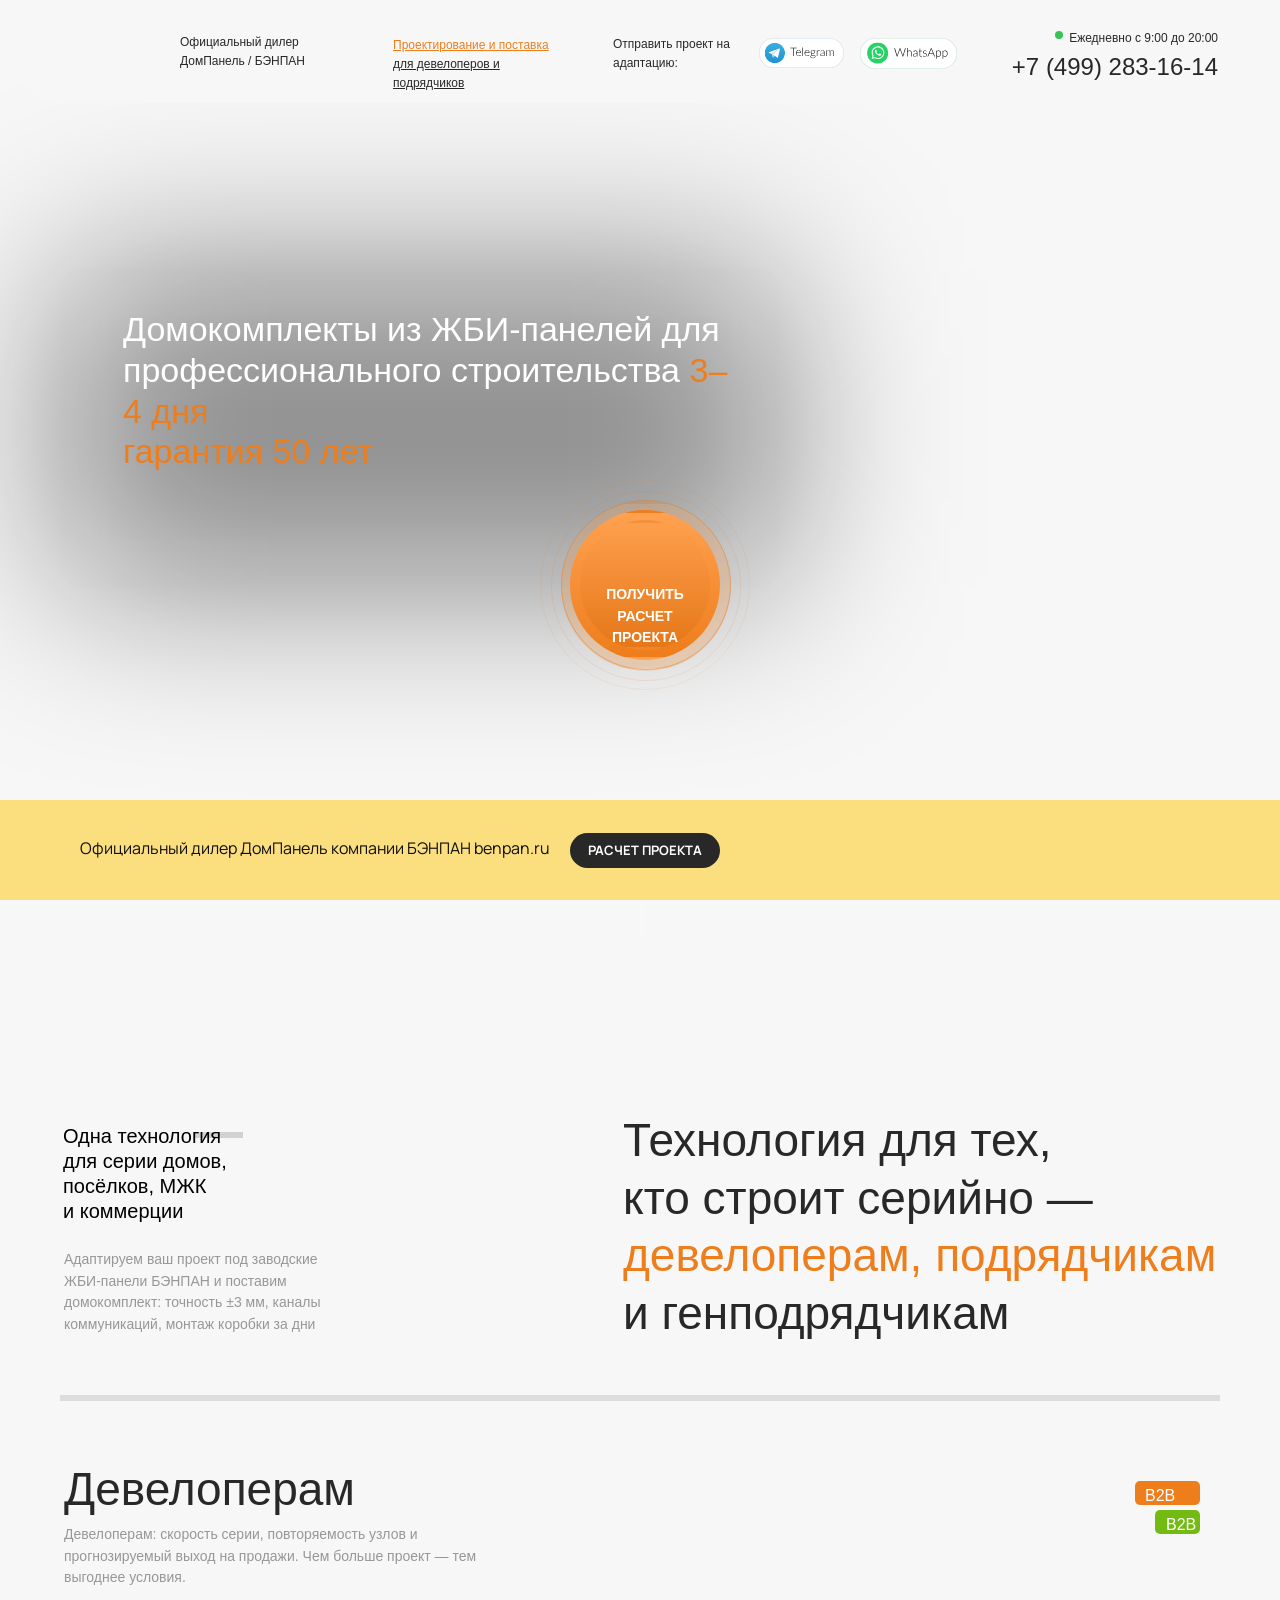
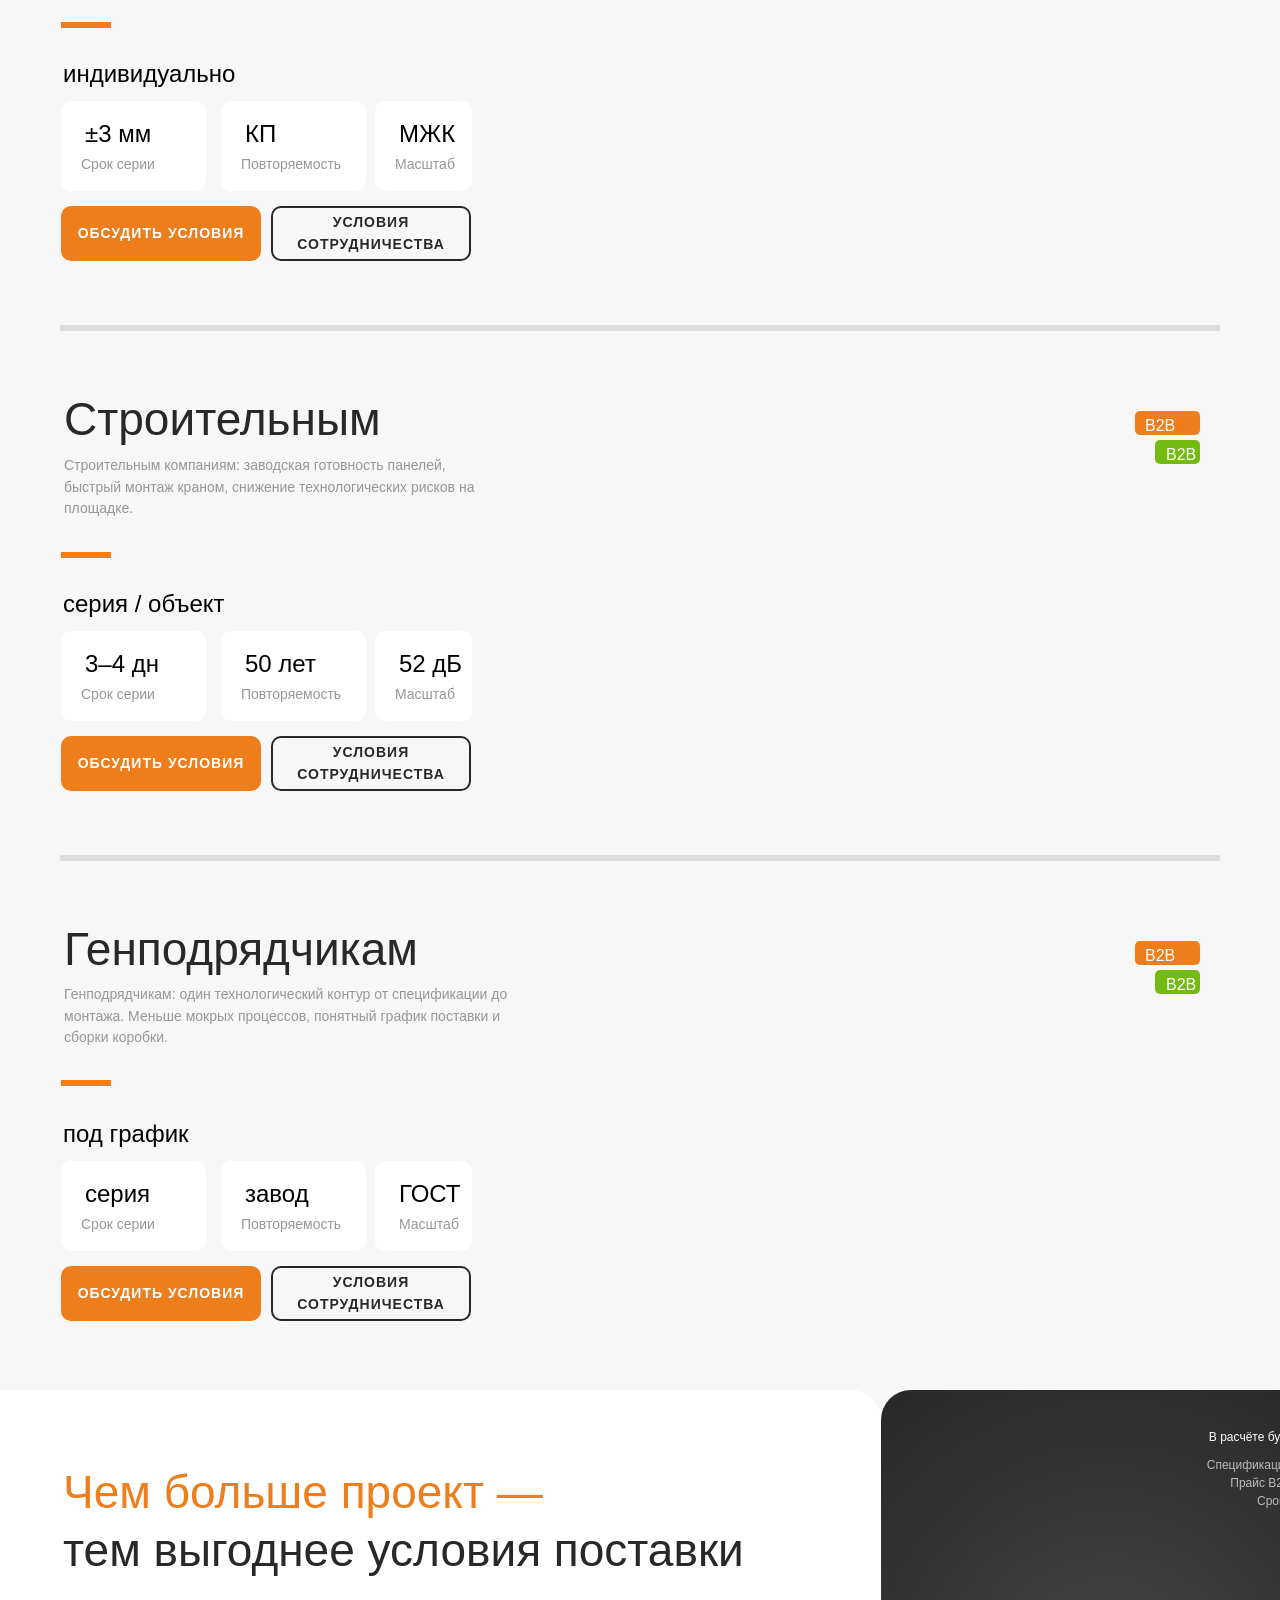
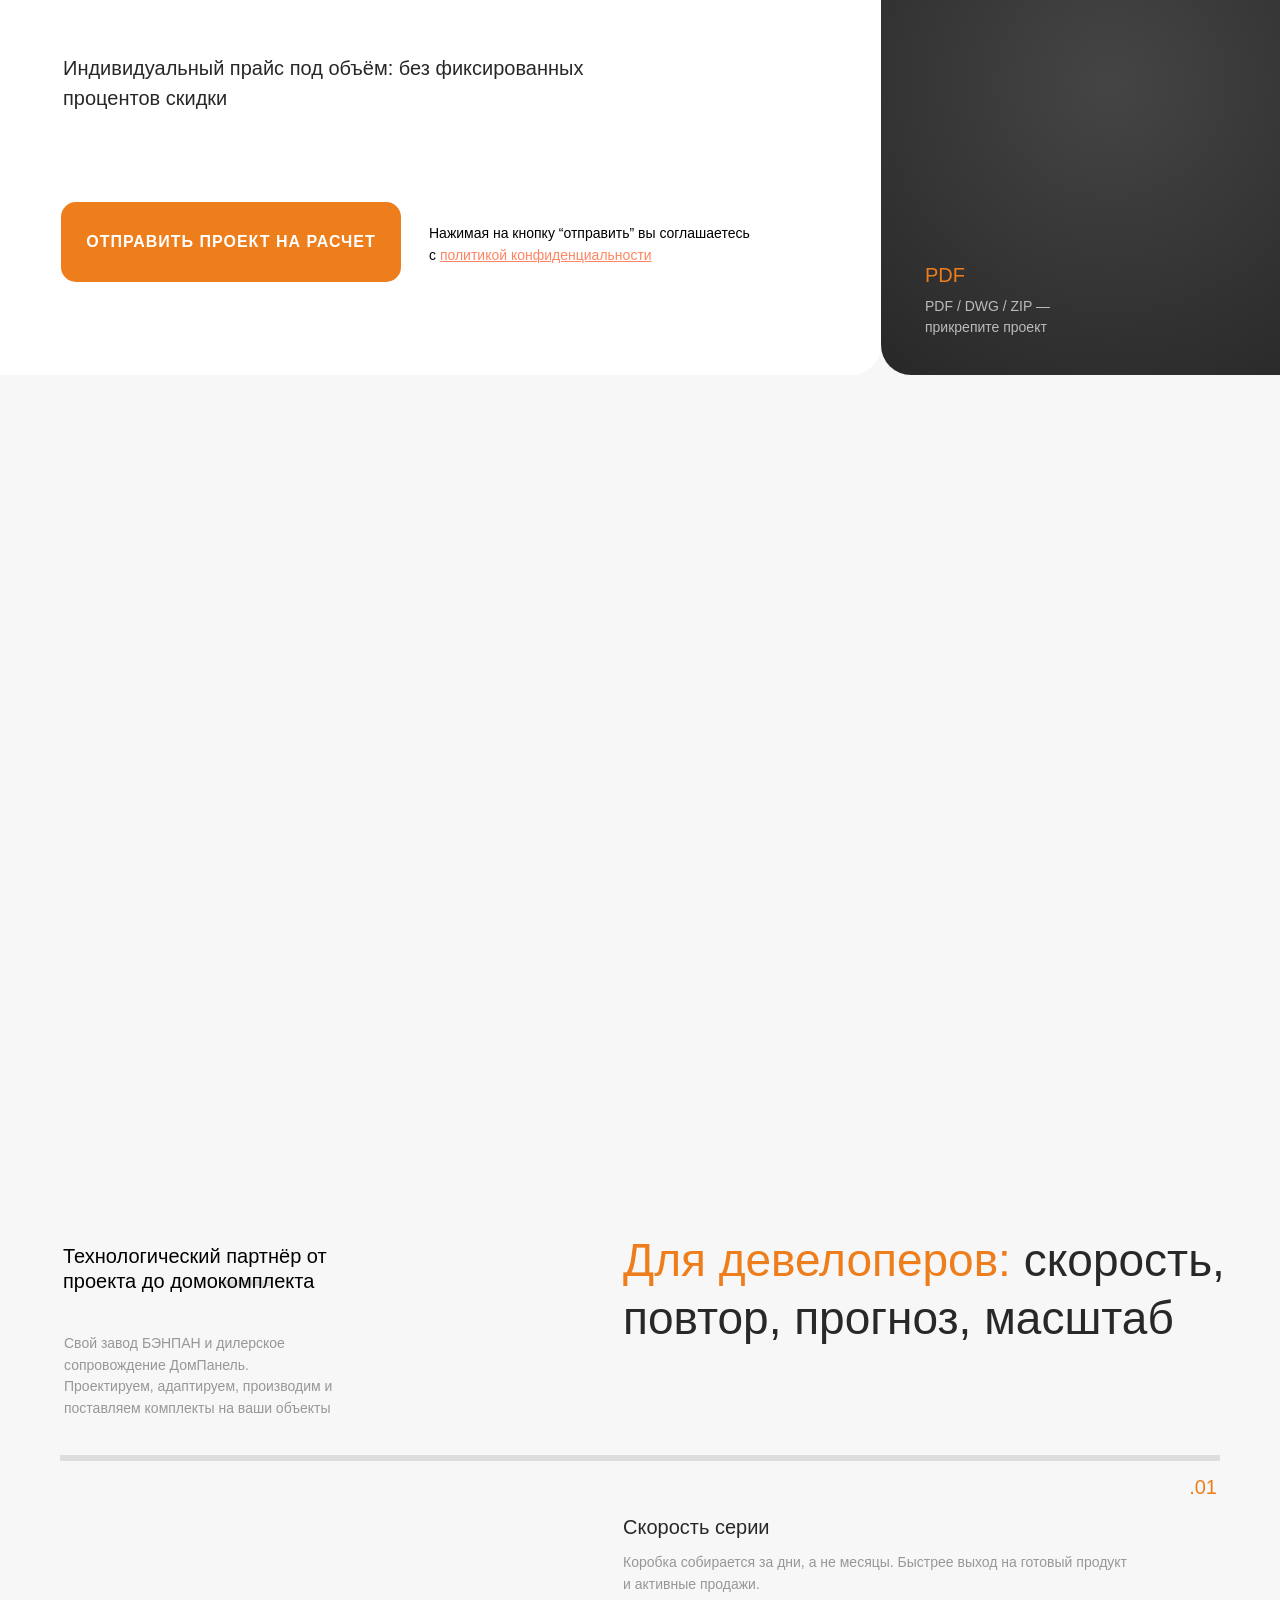
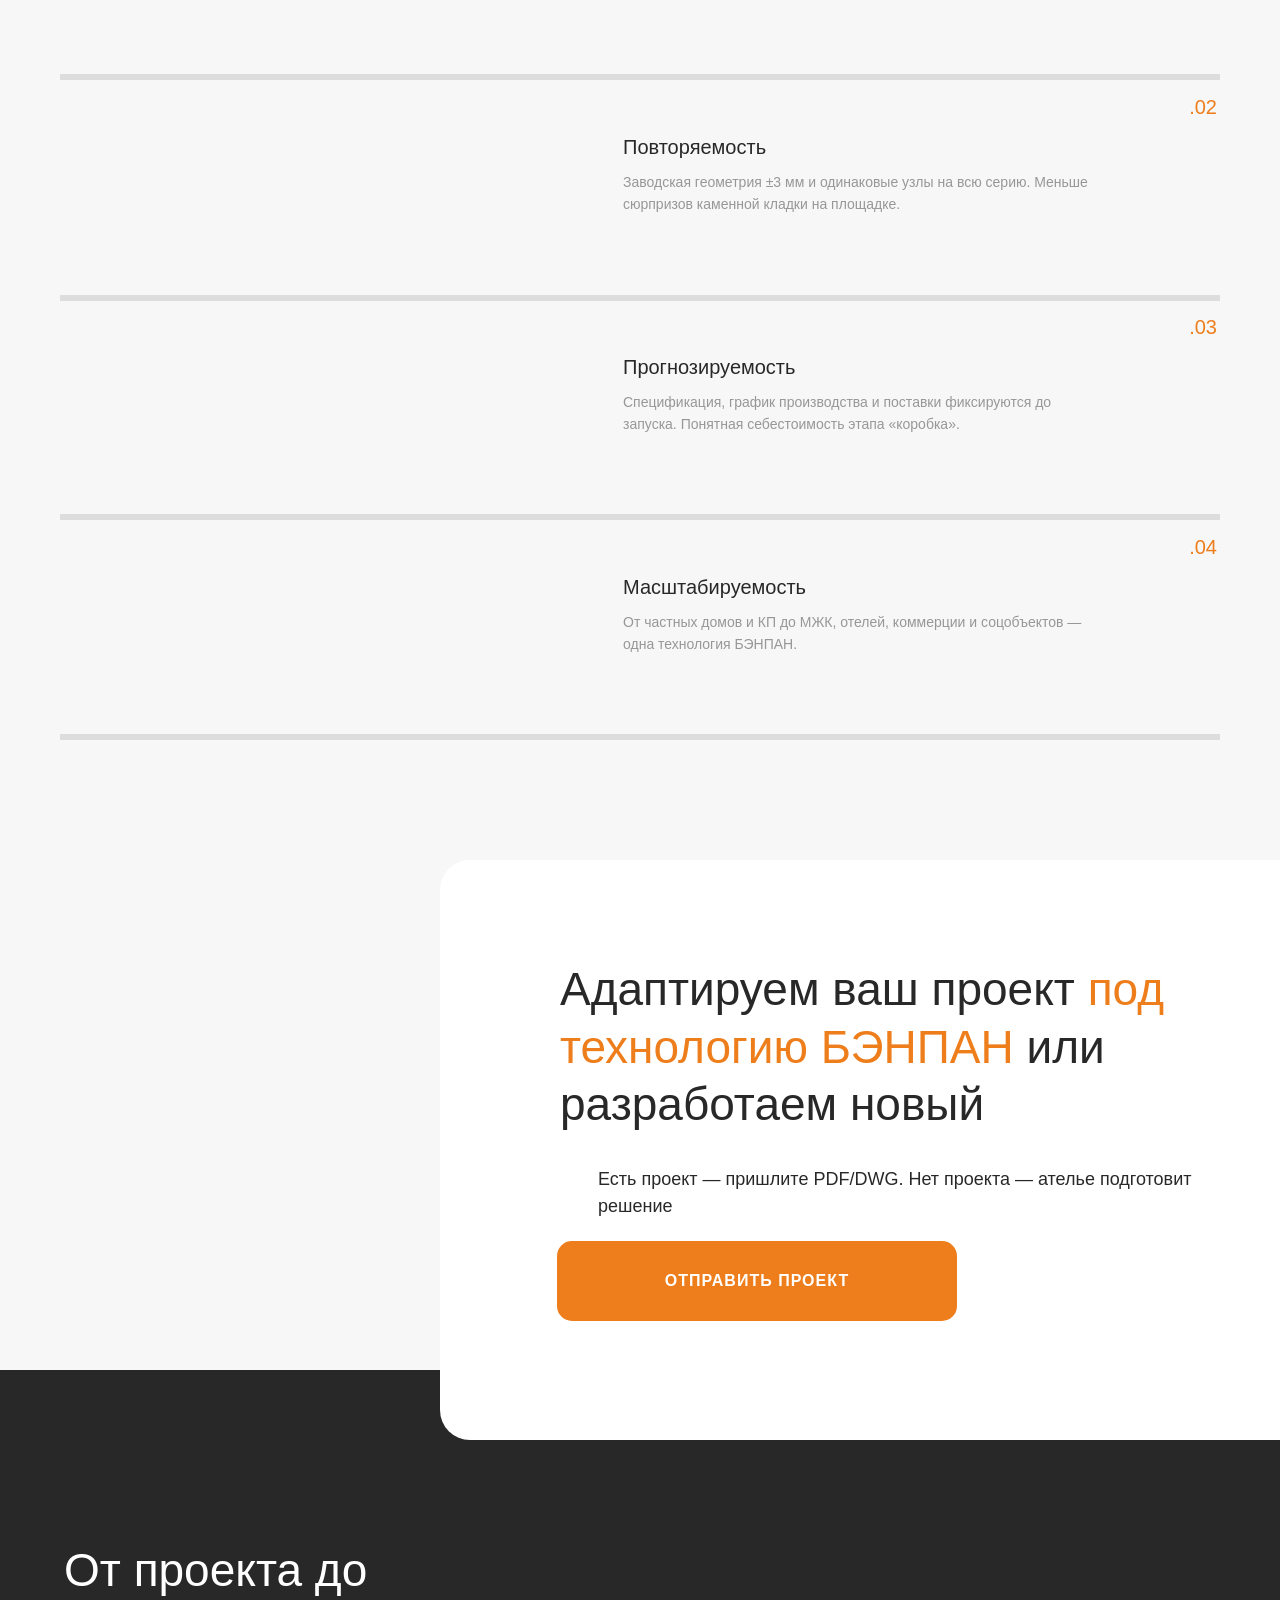
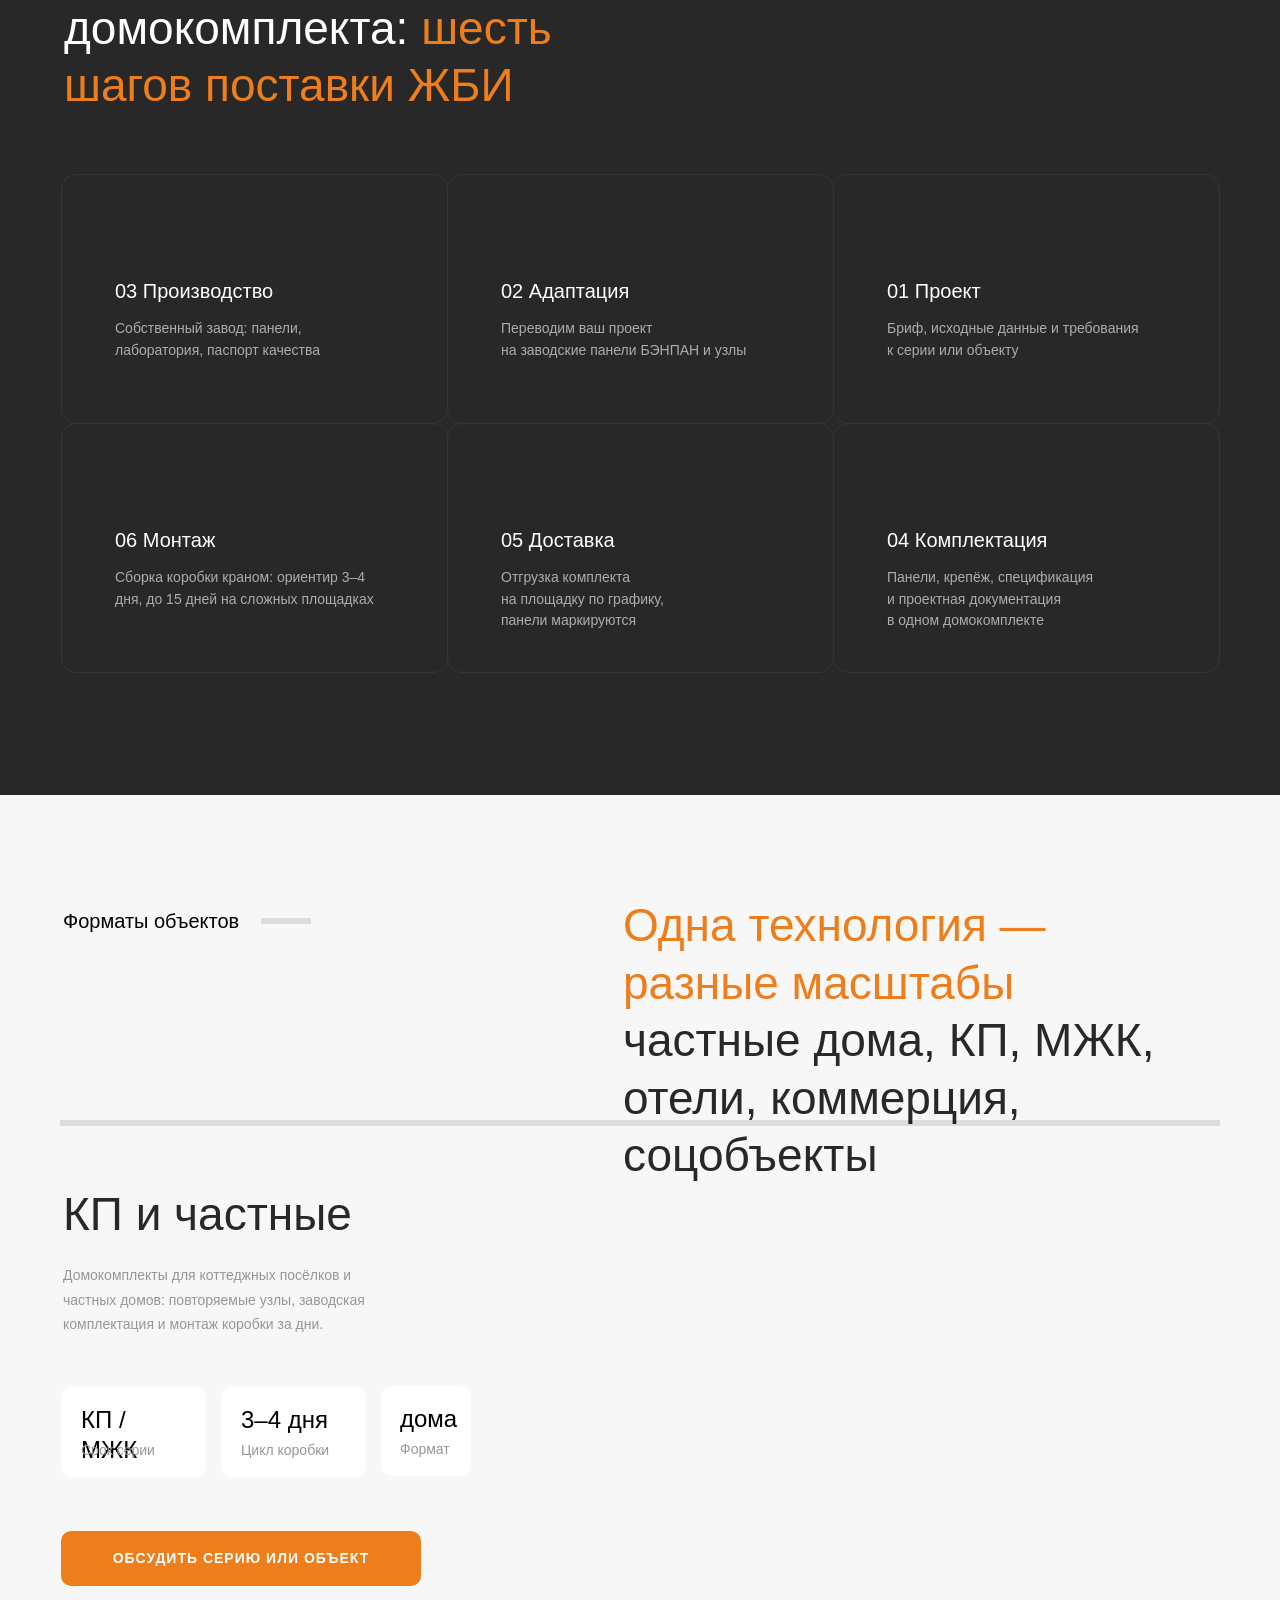
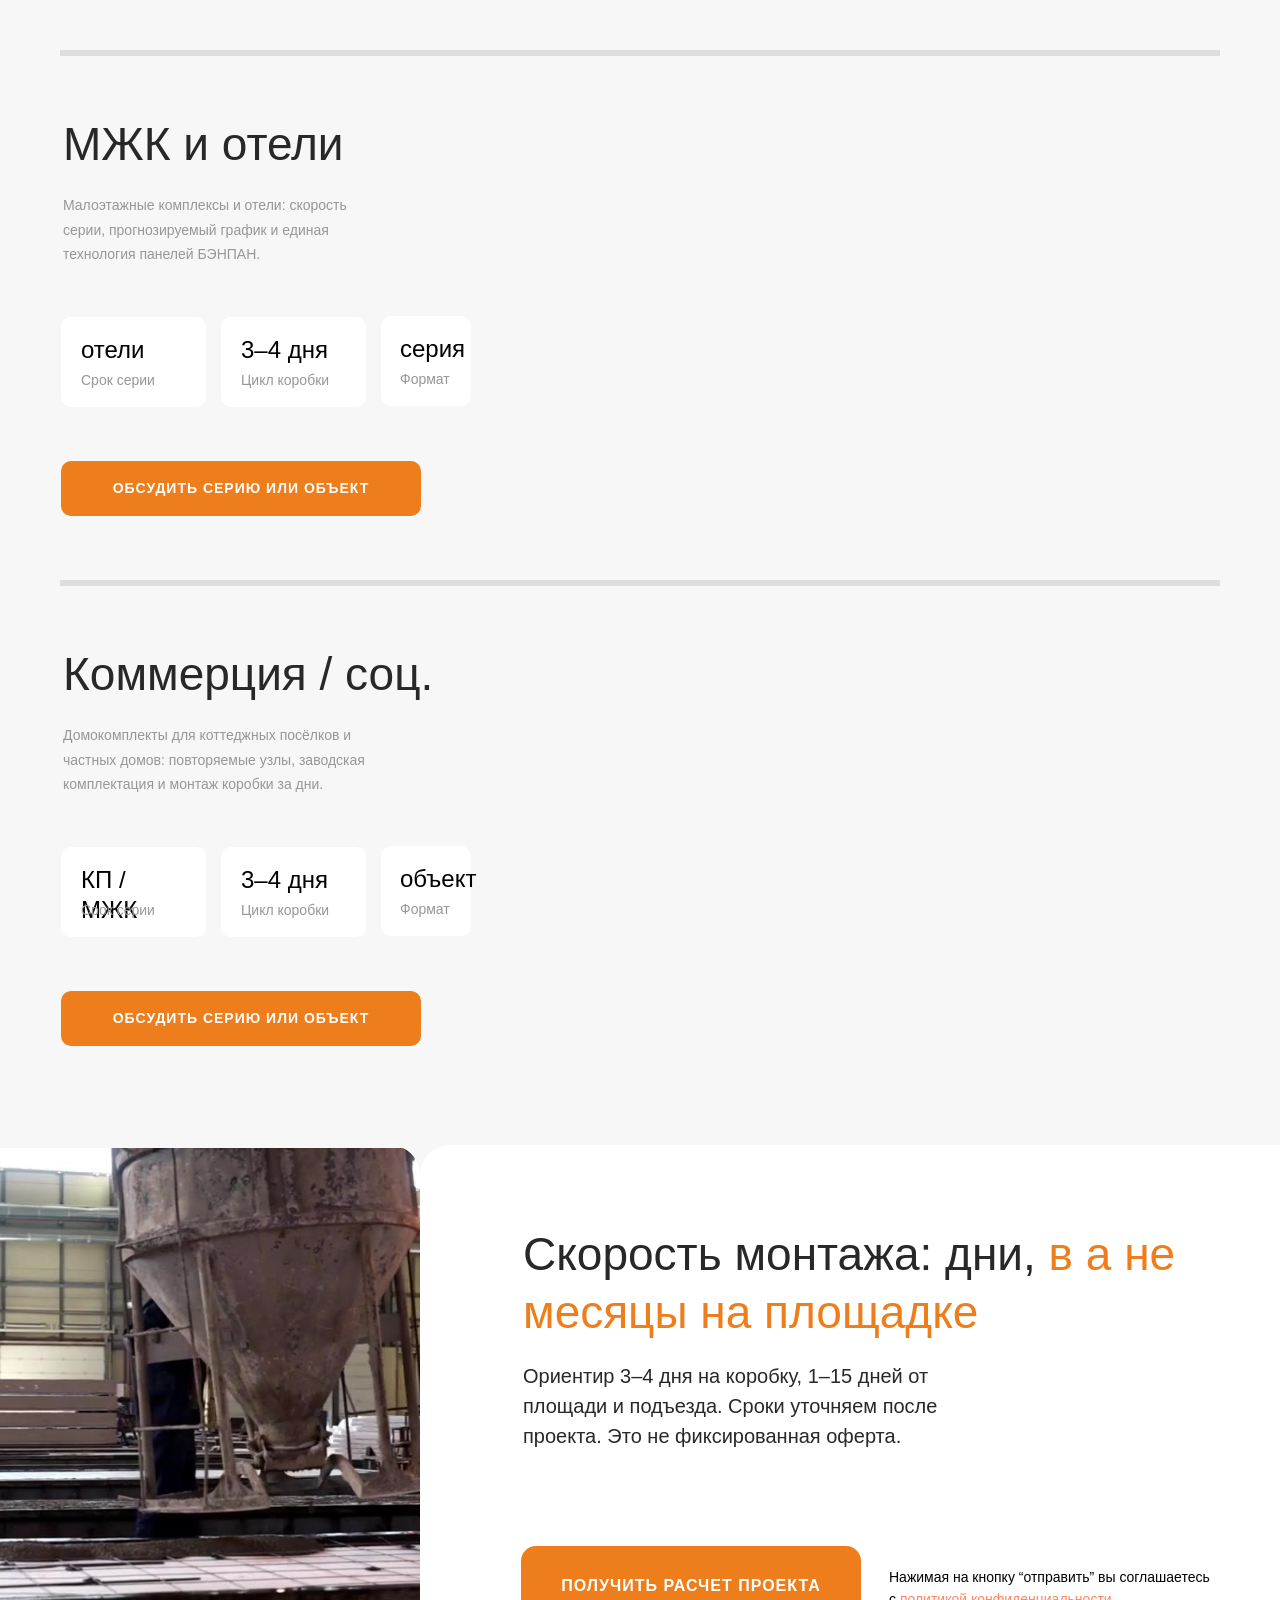
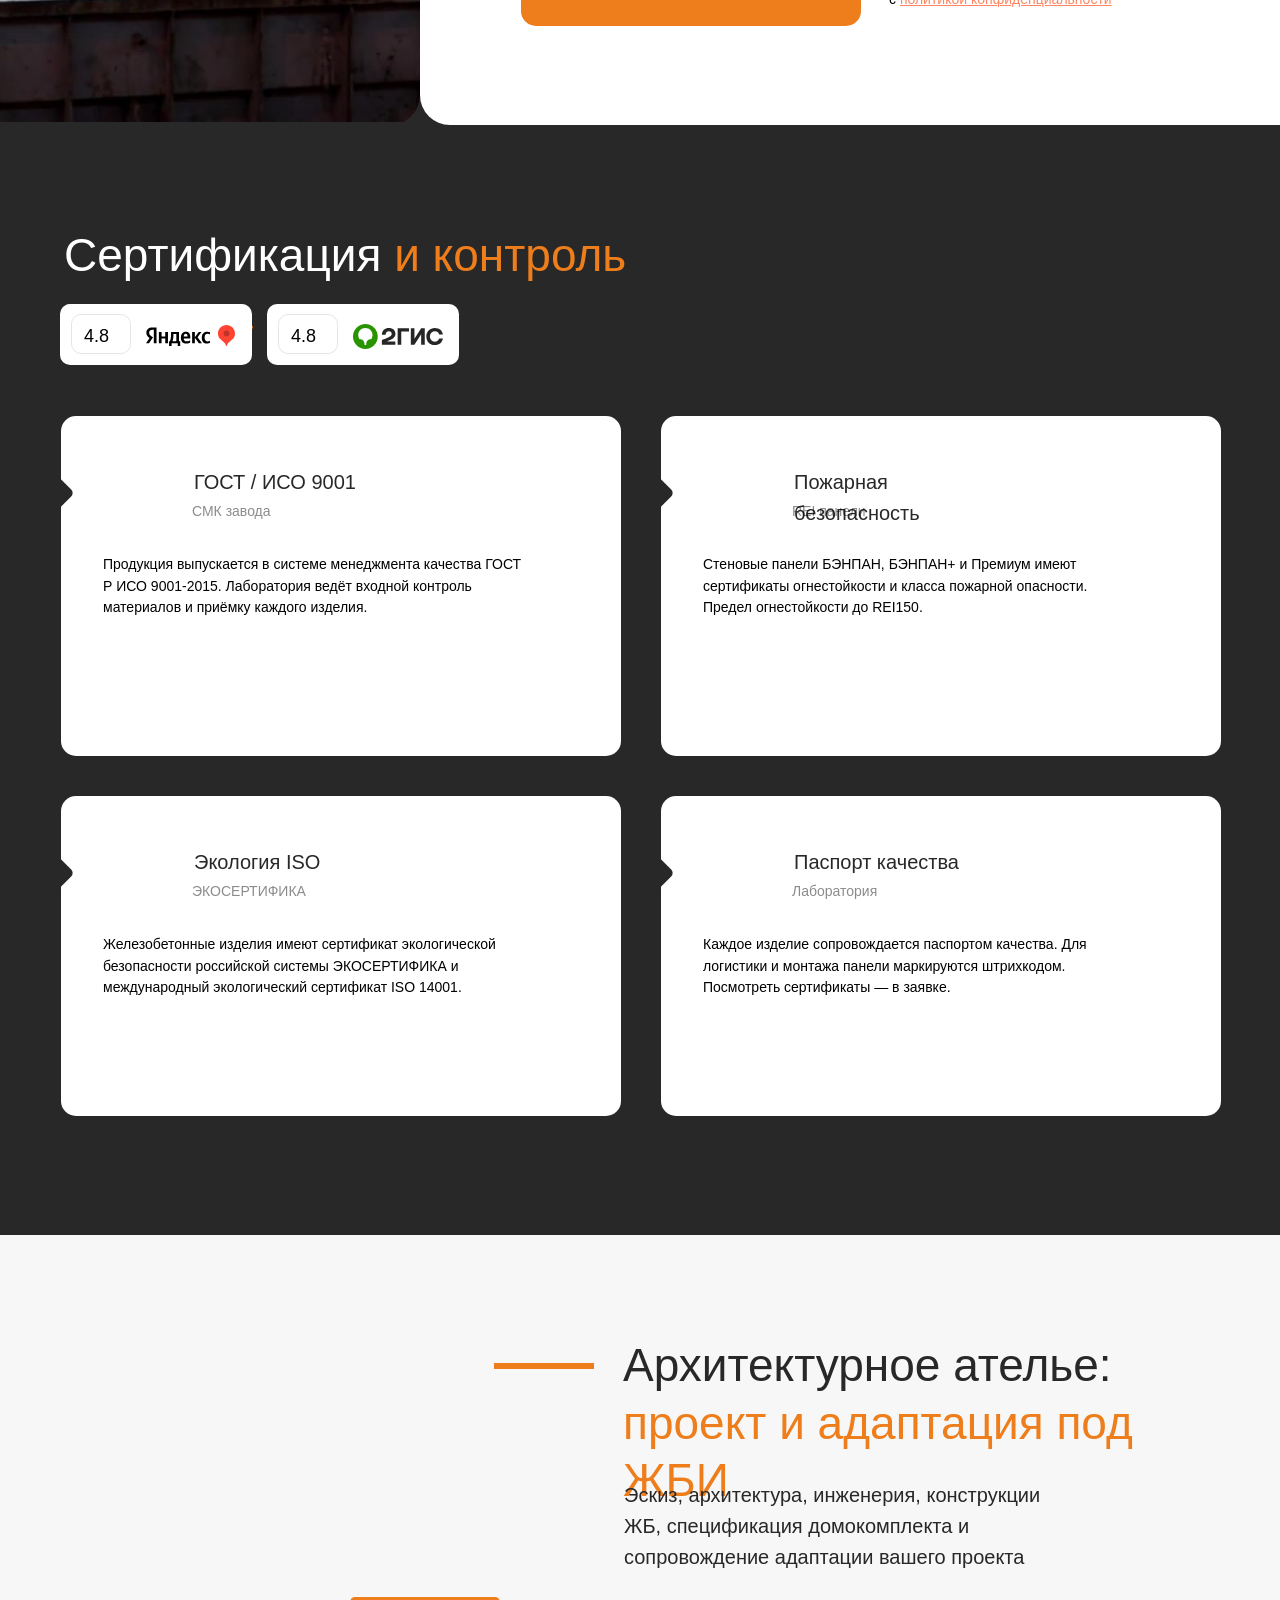
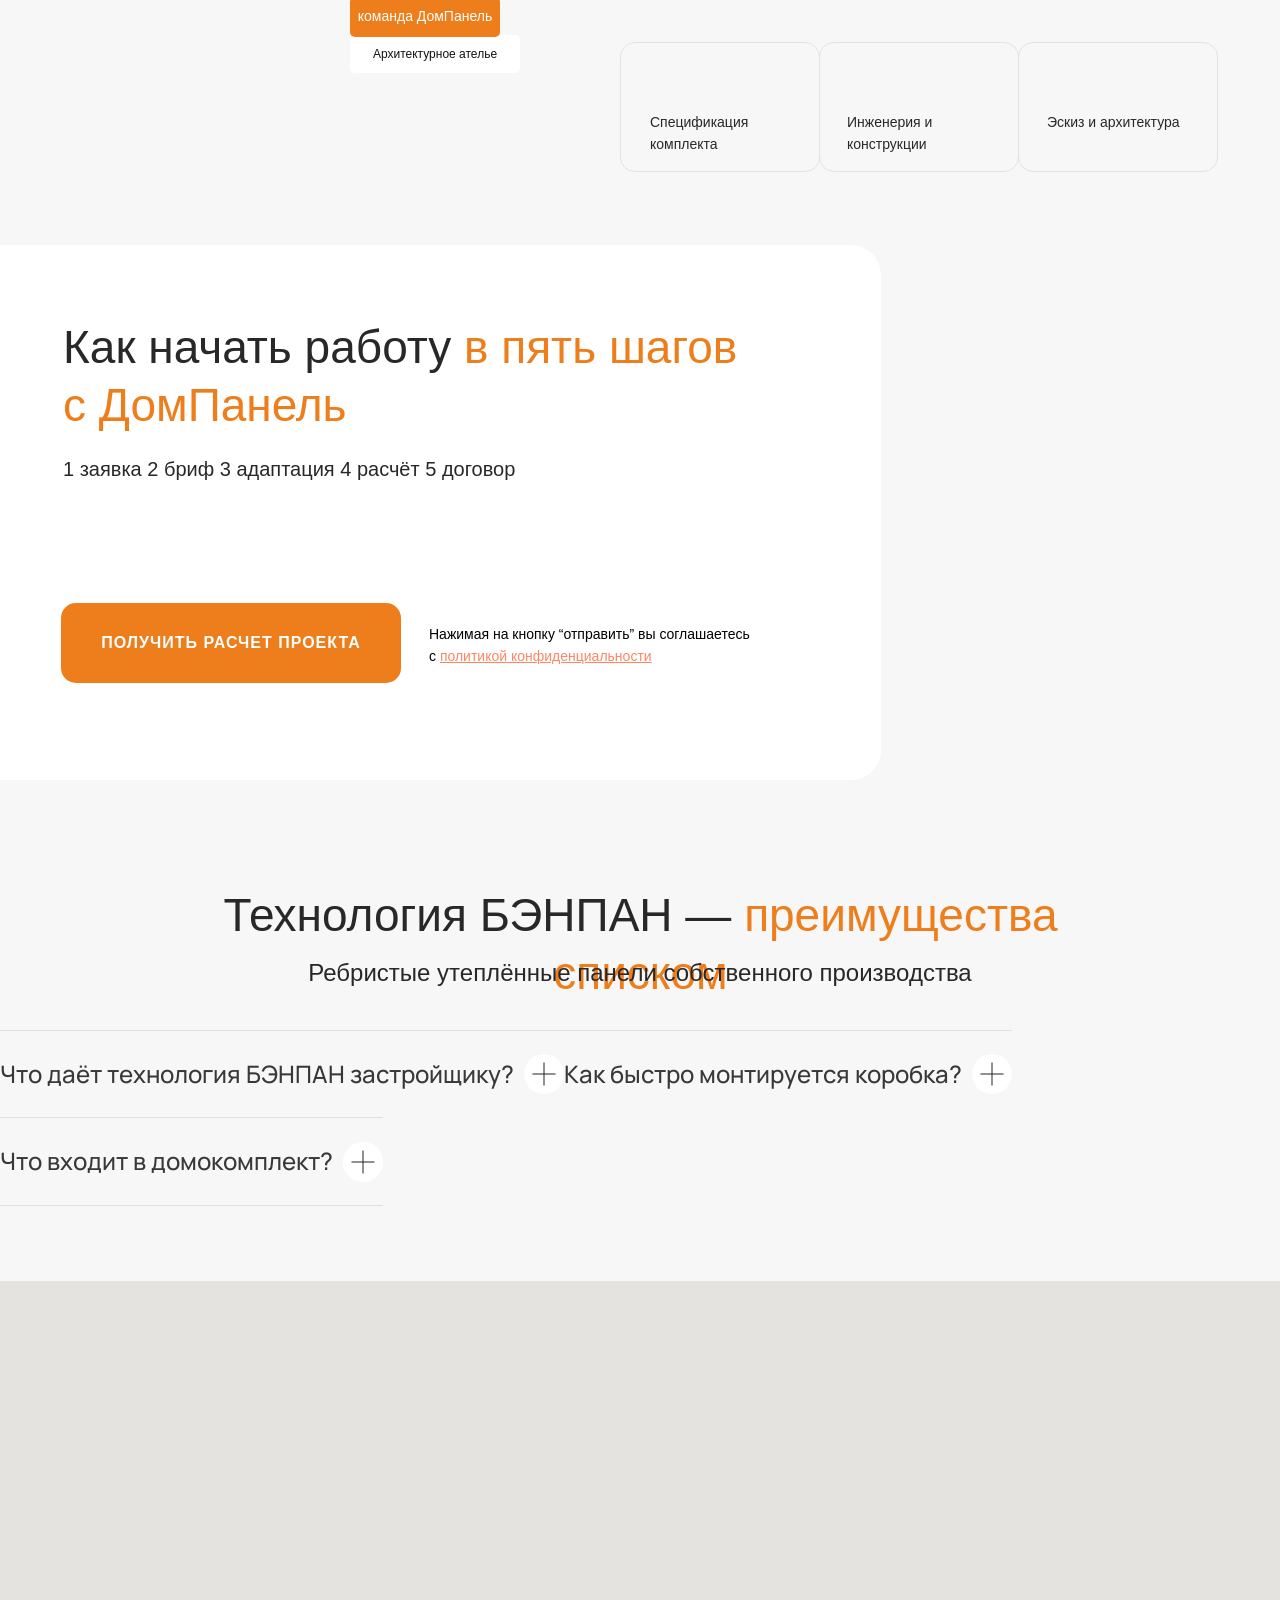
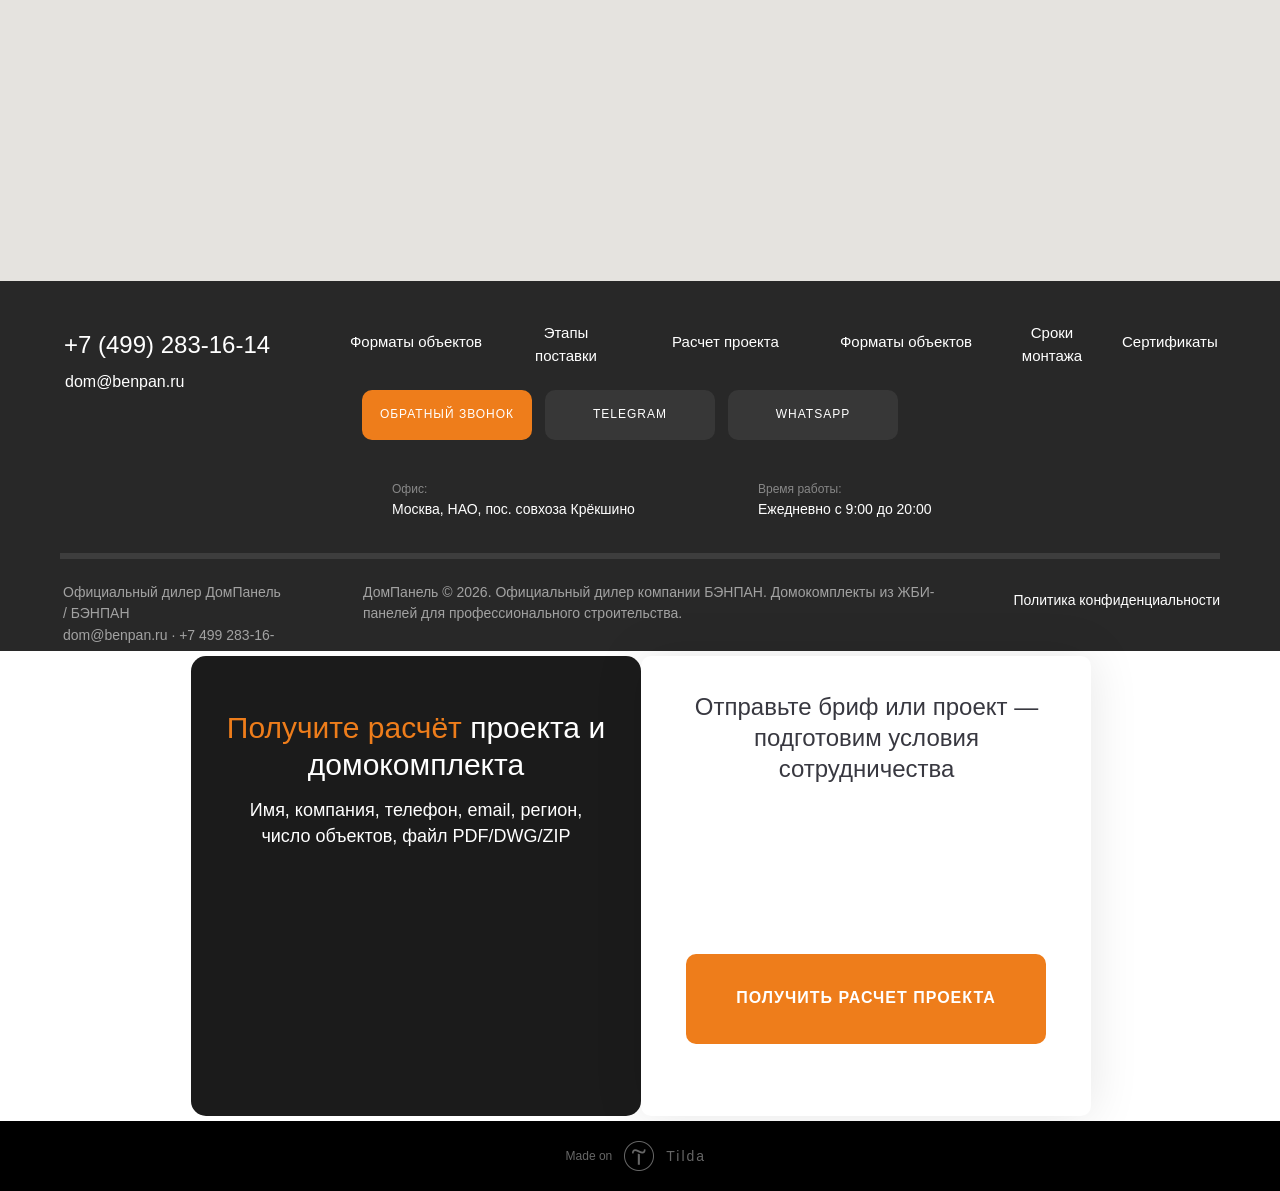
==== sites/dompanel-v2/index.html @ 6118738c "dompanel-v2: CTA «Готовы обсудить серию?» попапом по бездействию Нижний блок скрыт в потоке и показы" ====
<!DOCTYPE html> <html> <head> <meta charset="utf-8" /> <meta http-equiv="Content-Type" content="text/html; charset=utf-8" /> <meta name="viewport" content="width=device-width, initial-scale=1.0" /> <!--metatextblock--> <title>ДомПанель — домокомплекты из ЖБИ-панелей для девелоперов и подрядчиков</title> <meta property="og:url" content="https://benpan.ru/" /> <meta property="og:title" content="ДомПанель — домокомплекты из ЖБИ-панелей для девелоперов и подрядчиков" /> <meta name="description" content="Официальный дилер ДомПанель компании БЭНПАН: проектирование, адаптация и поставка домокомплектов из ЖБИ-панелей для девелоперов, генподряда и строительных компаний." /> <meta property="og:description" content="Официальный дилер ДомПанель компании БЭНПАН: проектирование, адаптация и поставка домокомплектов из ЖБИ-панелей для профессионального строительства." /> <meta property="og:type" content="website" /> <meta property="og:image" content="assets/brus/og-hero.jpeg" /> <link rel="canonical" href="./"> <!--/metatextblock--> <meta name="format-detection" content="telephone=no" /> <meta http-equiv="x-dns-prefetch-control" content="on"> <link rel="dns-prefetch" href="https://ws.tildacdn.com"> <link rel="dns-prefetch" href="https://static.tildacdn.com"> <link rel="shortcut icon" href="assets/brus/tildafavicon.ico" type="image/x-icon" /> <!-- Assets --> <script src="https://neo.tildacdn.com/js/tilda-fallback-1.0.min.js" async charset="utf-8"></script> <link rel="stylesheet" href="https://static.tildacdn.com/css/tilda-grid-3.0.min.css" type="text/css" media="all" onerror="this.loaderr='y';"/> <link rel="stylesheet" href="assets/brus/page72620655.min.css" type="text/css" media="all" onerror="this.loaderr='y';" /> <link rel="preconnect" href="https://fonts.gstatic.com"> <link href="https://fonts.googleapis.com/css2?family=Manrope:wght@300;400;500;600;700&subset=latin,cyrillic" rel="stylesheet"> <link rel="stylesheet" href="https://static.tildacdn.com/css/tilda-animation-2.0.min.css" type="text/css" media="all" onerror="this.loaderr='y';" /> <link rel="stylesheet" href="https://static.tildacdn.com/css/tilda-popup-1.1.min.css" type="text/css" media="print" onload="this.media='all';" onerror="this.loaderr='y';" /> <noscript><link rel="stylesheet" href="https://static.tildacdn.com/css/tilda-popup-1.1.min.css" type="text/css" media="all" /></noscript> <link rel="stylesheet" href="https://static.tildacdn.com/css/tilda-forms-1.0.min.css" type="text/css" media="all" onerror="this.loaderr='y';" /> <link rel="stylesheet" href="https://static.tildacdn.com/css/tilda-slds-1.4.min.css" type="text/css" media="print" onload="this.media='all';" onerror="this.loaderr='y';" /> <noscript><link rel="stylesheet" href="https://static.tildacdn.com/css/tilda-slds-1.4.min.css" type="text/css" media="all" /></noscript> <link rel="stylesheet" href="https://static.tildacdn.com/css/tilda-catalog-1.1.min.css" type="text/css" media="print" onload="this.media='all';" onerror="this.loaderr='y';" /> <noscript><link rel="stylesheet" href="https://static.tildacdn.com/css/tilda-catalog-1.1.min.css" type="text/css" media="all" /></noscript> <link rel="stylesheet" href="https://static.tildacdn.com/css/tilda-zero-gallery-1.0.min.css" type="text/css" media="all" onerror="this.loaderr='y';" /> <script nomodule src="https://static.tildacdn.com/js/tilda-polyfill-1.0.min.js" charset="utf-8"></script> <script type="text/javascript">function t_onReady(func) {if(document.readyState!='loading') {func();} else {document.addEventListener('DOMContentLoaded',func);}}
function t_onFuncLoad(funcName,okFunc,time) {if(typeof window[funcName]==='function') {okFunc();} else {setTimeout(function() {t_onFuncLoad(funcName,okFunc,time);},(time||100));}}function t_throttle(fn,threshhold,scope) {return function() {fn.apply(scope||this,arguments);};}function t396_initialScale(t){var e=document.getElementById("rec"+t);if(e){var r=e.querySelector(".t396__artboard");if(r){var a=document.documentElement.clientWidth,i=[],l,n=r.getAttribute("data-artboard-screens");if(n){n=n.split(",");for(var o=0;o<n.length;o++)i[o]=parseInt(n[o],10)}else i=[320,480,640,960,1200];for(var o=0;o<i.length;o++){var d=i[o];a>=d&&(l=d)}var c="edit"===window.allrecords.getAttribute("data-tilda-mode"),s="center"===t396_getFieldValue(r,"valign",l,i),g="grid"===t396_getFieldValue(r,"upscale",l,i),u=t396_getFieldValue(r,"height_vh",l,i),_=t396_getFieldValue(r,"height",l,i),f=!!window.opr&&!!window.opr.addons||!!window.opera||-1!==navigator.userAgent.indexOf(" OPR/");if(!c&&s&&!g&&!u&&_&&!f){var h=parseFloat((a/l).toFixed(3)),v=[r,r.querySelector(".t396__carrier"),r.querySelector(".t396__filter")],p=Math.floor(parseInt(_,10)*h)+"px",b;r.style.setProperty("--initial-scale-height",p);for(var o=0;o<v.length;o++)v[o].style.setProperty("height","var(--initial-scale-height)");t396_scaleInitial__getElementsToScale(r).forEach((function(t){t.style.zoom=h}))}}}}function t396_scaleInitial__getElementsToScale(t){return t?Array.prototype.slice.call(t.children).filter((function(t){return t&&(t.classList.contains("t396__elem")||t.classList.contains("t396__group"))})):[]}function t396_getFieldValue(t,e,r,a){var i,l=a[a.length-1];if(!(i=r===l?t.getAttribute("data-artboard-"+e):t.getAttribute("data-artboard-"+e+"-res-"+r)))for(var n=0;n<a.length;n++){var o=a[n];if(!(o<=r)&&(i=o===l?t.getAttribute("data-artboard-"+e):t.getAttribute("data-artboard-"+e+"-res-"+o)))break}return i}window.TN_SCALE_INITIAL_VER="1.0";</script> <script src="https://static.tildacdn.com/js/tilda-scripts-3.0.min.js" charset="utf-8" defer onerror="this.loaderr='y';"></script> <script src="assets/brus/page72620655.min.js" charset="utf-8" async onerror="this.loaderr='y';"></script> <script src="https://static.tildacdn.com/js/tilda-lazyload-1.0.min.js" charset="utf-8" async onerror="this.loaderr='y';"></script> <script src="https://static.tildacdn.com/js/tilda-animation-2.0.min.js" charset="utf-8" async onerror="this.loaderr='y';"></script> <script src="https://static.tildacdn.com/js/tilda-t862-popupstepform-1.0.min.js" charset="utf-8" async onerror="this.loaderr='y';"></script> <script src="https://static.tildacdn.com/js/tilda-popup-1.0.min.js" charset="utf-8" async onerror="this.loaderr='y';"></script> <script src="https://static.tildacdn.com/js/tilda-forms-1.0.min.js" charset="utf-8" async onerror="this.loaderr='y';"></script> <script src="https://static.tildacdn.com/js/tilda-zero-1.1.min.js" charset="utf-8" async onerror="this.loaderr='y';"></script> <script src="https://static.tildacdn.com/js/tilda-slds-1.4.min.js" charset="utf-8" async onerror="this.loaderr='y';"></script> <script src="https://static.tildacdn.com/js/hammer.min.js" charset="utf-8" async onerror="this.loaderr='y';"></script> <script src="https://static.tildacdn.com/js/tilda-products-1.0.min.js" charset="utf-8" async onerror="this.loaderr='y';"></script> <script src="https://static.tildacdn.com/js/tilda-catalog-1.1.min.js" charset="utf-8" async onerror="this.loaderr='y';"></script> <script src="https://static.tildacdn.com/js/tilda-map-1.0.min.js" charset="utf-8" async onerror="this.loaderr='y';"></script> <script src="https://static.tildacdn.com/js/tilda-menu-1.0.min.js" charset="utf-8" async onerror="this.loaderr='y';"></script> <script src="https://static.tildacdn.com/js/tilda-zero-gallery-1.0.min.js" charset="utf-8" async onerror="this.loaderr='y';"></script> <script src="https://static.tildacdn.com/js/tilda-zero-forms-1.0.min.js" charset="utf-8" async onerror="this.loaderr='y';"></script> <script src="https://static.tildacdn.com/js/tilda-animation-sbs-1.0.min.js" charset="utf-8" async onerror="this.loaderr='y';"></script> <script src="https://static.tildacdn.com/js/tilda-zero-scale-1.0.min.js" charset="utf-8" async onerror="this.loaderr='y';"></script> <script src="https://static.tildacdn.com/js/tilda-skiplink-1.0.min.js" charset="utf-8" async onerror="this.loaderr='y';"></script> <script src="https://static.tildacdn.com/js/tilda-events-1.0.min.js" charset="utf-8" async onerror="this.loaderr='y';"></script> <script type="text/javascript">window.dataLayer=window.dataLayer||[];</script> <script type="text/javascript">(function() {if((/bot|google|yandex|baidu|bing|msn|duckduckbot|teoma|slurp|crawler|spider|robot|crawling|facebook/i.test(navigator.userAgent))===false&&typeof(sessionStorage)!='undefined'&&sessionStorage.getItem('visited')!=='y'&&document.visibilityState){var style=document.createElement('style');style.type='text/css';style.innerHTML='@media screen and (min-width: 980px) {.t-records {opacity: 0;}.t-records_animated {-webkit-transition: opacity ease-in-out .2s;-moz-transition: opacity ease-in-out .2s;-o-transition: opacity ease-in-out .2s;transition: opacity ease-in-out .2s;}.t-records.t-records_visible {opacity: 1;}}';document.getElementsByTagName('head')[0].appendChild(style);function t_setvisRecs(){var alr=document.querySelectorAll('.t-records');Array.prototype.forEach.call(alr,function(el) {el.classList.add("t-records_animated");});setTimeout(function() {Array.prototype.forEach.call(alr,function(el) {el.classList.add("t-records_visible");});sessionStorage.setItem("visited","y");},400);}
document.addEventListener('DOMContentLoaded',t_setvisRecs);}})();</script>  <link rel="stylesheet" href="style.css">
<script src="script.js" defer></script>
</head> <body class="t-body" style="margin:0;"> <!--allrecords--> <div id="allrecords" class="t-records" data-hook="blocks-collection-content-node" data-tilda-project-id="13244903" data-tilda-page-id="72620655" data-tilda-page-alias="brus" data-tilda-formskey="e3aade9e30fe2cbd6570da7b13244903" data-tilda-cookie="no" data-tilda-lazy="yes" data-tilda-root-zone="com" data-tilda-project-country="RU"> <div id="rec1173237756" class="r t-rec" style=" " data-animationappear="off" data-record-type="602"> <!-- T602 --> <div class="t602"> <div class="t602__indicator" style="background:#ee7d1b;"></div> </div> <script>t_onReady(function() {t_onFuncLoad('t602_init',function() {t602_init('1173237756');});});</script> </div> <div id="rec1173237761" class="r t-rec" style=" " data-animationappear="off" data-record-type="862"> <!-- t862 --> <div class="t862"> <div
class="t-popup" data-tooltip-hook="#popup:quiz"
role="dialog"
aria-modal="true"
tabindex="-1"
style="background-color: rgba(0,0,0,0.70);"> <div class="t-popup__close t-popup__block-close"> <button
type="button"
class="t-popup__close-wrapper t-popup__block-close-button"
aria-label="Закрыть диалоговое окно"> <svg role="presentation" class="t-popup__close-icon" width="23px" height="23px" viewBox="0 0 23 23" version="1.1" xmlns="http://www.w3.org/2000/svg" xmlns:xlink="http://www.w3.org/1999/xlink"> <g stroke="none" stroke-width="1" fill="#fff" fill-rule="evenodd"> <rect transform="translate(11.313708, 11.313708) rotate(-45.000000) translate(-11.313708, -11.313708) " x="10.3137085" y="-3.6862915" width="2" height="30"></rect> <rect transform="translate(11.313708, 11.313708) rotate(-315.000000) translate(-11.313708, -11.313708) " x="10.3137085" y="-3.6862915" width="2" height="30"></rect> </g> </svg> </button> </div> <style>@media screen and (max-width:560px){#rec1173237761 .t-popup__close-icon g{fill:#ffffff !important;}}</style> <style> #rec1173237761 .t-popup__container{border-radius:15px;overflow:hidden;}</style> <div class="t-popup__container t-width t-width_8"> <div class="t862__wrapper"> <div class="t862__quiz t862__quiz-preview t862__quiz_nofixedheight" style=""> <div class="t862__quiz-wrapper t862__quiz-published" data-auto-step-change="true"> <div class="t862__quiz-description-wrapper" style=" background-color: #282828;"> <div class="t862__quiz-description-block"> <div class="t-descr t-descr_xxs t862__quiz-description"> <div class="t862__quiz-description-title"> <svg role="presentation" viewBox="0 0 100 100" style="stroke:#ff931f;"> <rect x="27.5" y="4.1" class="st61" width="56.5" height="73.5"/> <line class="st61" x1="41.5" y1="22.1" x2="70.6" y2="22.1"/> <line class="st61" x1="41.5" y1="38.8" x2="70.6" y2="38.8"/> <line class="st61" x1="41.5" y1="55.5" x2="70.6" y2="55.5"/> <polyline class="st61" points="66.4,77.6 66.4,95.6 9.8,95.6 9.8,22.1 27.5,22.1 "/> </svg> <span class="t862__quiz-description-text" field="descr"><span style="font-weight: 600;">Получите расчёт проекта и условия поставки домокомплекта</span></span> </div> <div class="t862__quiz-description-counter"></div> </div> </div> <div class="t862__result-title-block"> <div class="t-descr t-descr_xl t862__result-title" field="descr2"> <strong>Спасибо за интерес к технологии БЭНПАН и партнёрству с ДомПанель!</strong> Оставьте контакты — подготовим расчёт адаптации и поставки домокомплекта
</div> </div> <div class="t862__progressbar"> <div class="t862__progress" style="background-color:#ff931f"></div> </div> </div> <div class="t862__quiz-form-wrapper t862__quiz-form-wrapper_newcapturecondition"> <form
id="form1173237761" name='form1173237761' role="form" action='' method='POST' data-formactiontype="0" data-inputbox=".t-input-group" 
class="t-form js-form-proccess t-form_inputs-total_16 " data-success-callback="t_forms__onSuccess"> <!-- NO ONE SERVICES CONNECTED --> <input type="hidden" name="tildaspec-formname" tabindex="-1" value="Заявка на расчёт проекта ДомПанель"> <!-- @classes t-title t-text t-btn --> <div class="js-successbox t-form__successbox t-text t-text_md"
aria-live="polite"
style="display:none;"></div> <div class="t-form__inputsbox"> <div
class=" t-input-group t-input-group_rd " data-input-lid="1534434218619"
role="radiogroup" aria-labelledby="field-title_1534434218619" data-field-radcb="rb" data-field-async="true" data-field-type="rd" data-field-name="Какой масштаб проекта рассматриваете?"> <div
class="t-input-title t-descr t-descr_md"
id="field-title_1534434218619" data-redactor-toolbar="no"
field="li_title__1534434218619"
style="color:;">Какой масштаб проекта рассматриваете?</div> <div class="t-input-block " style="border-radius:10px;"> <div class="t-radio__wrapper"> <label
class="t-radio__item t-radio__control t-text t-text_xs"
style=""> <input
type="radio"
name="Какой масштаб проекта рассматриваете?"
value="1–3 объекта"
class="t-radio js-tilda-rule" data-tilda-req="1" aria-required="true"> <div
class="t-radio__indicator"
style="border-color:#ff931f"></div> <span>1–3 объекта</span> </label> <label
class="t-radio__item t-radio__control t-text t-text_xs"
style=""> <input
type="radio"
name="Какой масштаб проекта рассматриваете?"
value="Коттеджный посёлок"
class="t-radio js-tilda-rule" data-tilda-req="1" aria-required="true"> <div
class="t-radio__indicator"
style="border-color:#ff931f"></div> <span>Коттеджный посёлок</span> </label> <label
class="t-radio__item t-radio__control t-text t-text_xs"
style=""> <input
type="radio"
name="Какой масштаб проекта рассматриваете?"
value="Малоэтажный жилой комплекс"
class="t-radio js-tilda-rule" data-tilda-req="1" aria-required="true"> <div
class="t-radio__indicator"
style="border-color:#ff931f"></div> <span>Малоэтажный жилой комплекс</span> </label> <label
class="t-radio__item t-radio__control t-text t-text_xs"
style=""> <input
type="radio"
name="Какой масштаб проекта рассматриваете?"
value="Отель / апартаменты"
class="t-radio js-tilda-rule" data-tilda-req="1" aria-required="true"> <div
class="t-radio__indicator"
style="border-color:#ff931f"></div> <span>Отель / апартаменты</span> </label> <label
class="t-radio__item t-radio__control t-text t-text_xs"
style=""> <input
type="radio"
name="Какой масштаб проекта рассматриваете?"
value="Коммерческий объект"
class="t-radio js-tilda-rule" data-tilda-req="1" aria-required="true"> <div
class="t-radio__indicator"
style="border-color:#ff931f"></div> <span>Коммерческий объект</span> </label> <label
class="t-radio__item t-radio__control t-text t-text_xs"
style=""> <input
type="radio"
name="Какой масштаб проекта рассматриваете?"
value="Социальный объект"
class="t-radio js-tilda-rule" data-tilda-req="1" aria-required="true"> <div
class="t-radio__indicator"
style="border-color:#ff931f"></div> <span>Социальный объект</span> </label> <script>t_onReady(function() {t_onFuncLoad('t_loadJsFile',function() {t_loadJsFile('https://static.tildacdn.com/js/tilda-variant-select-1.0.min.js',function() {t_onFuncLoad('t_input_radiobuttons_init',function() {try {t_input_radiobuttons_init('1173237761','1534434218619');} catch(e) {console.log(e)}})})});});</script> <style>#rec1173237761 .t-radio__indicator:after{background:#ff931f;}</style> </div> </div> <div class="t-input-error" aria-live="polite" id="error_1534434218619"></div> </div> <div
class=" t-input-group t-input-group_ri " data-input-lid="1534434222621"
role="radiogroup" aria-labelledby="field-title_1534434222621" data-field-radcb="rb" data-field-type="ri" data-field-name="У вас есть проект?"> <div
class="t-input-title t-descr t-descr_md"
id="field-title_1534434222621" data-redactor-toolbar="no"
field="li_title__1534434222621"
style="color:;">У вас есть проект?</div> <div class="t-input-block " style="border-radius:10px;"> <div class="t-img-select__container t-img-select__container__mobile_2-in-row" data-check-bgcolor="#ff931f"> <label class="t-img-select__control t-img-select__control_rb"> <input
type="radio" name="У вас есть проект?"
value="Проекта нет"
class="t-img-select js-tilda-rule" data-tilda-req="1" aria-required="true"> <div
class="t-bgimg t-img-select__indicator t-img-select__indicator_1-1 t-img-select__indicator_fillmode-cover" data-original="assets/brus/tild6661-6232-4164-b463-643034643436_001.png"
style="background-image:url('assets/brus/tild6661-6232-4164-b463-643034643436_001.png');border-color: rgba(0,0,0,0.10);"></div> <div class="t-img-select__text t-text t-text_xs" style="color: #000">
Проекта нет
</div> </label> <label class="t-img-select__control t-img-select__control_rb"> <input
type="radio" name="У вас есть проект?"
value="Проект есть"
class="t-img-select js-tilda-rule" data-tilda-req="1" aria-required="true"> <div
class="t-bgimg t-img-select__indicator t-img-select__indicator_1-1 t-img-select__indicator_fillmode-cover" data-original="assets/brus/tild3063-3835-4333-a465-653066323937_002.png"
style="background-image:url('assets/brus/tild3063-3835-4333-a465-653066323937_002.png');border-color: rgba(0,0,0,0.10);"></div> <div class="t-img-select__text t-text t-text_xs" style="color: #000">
Проект есть
</div> </label> </div> <link rel="stylesheet" href="https://static.tildacdn.com/css/tilda-img-select-1.0.min.css"> <script src="https://static.tildacdn.com/js/tilda-img-select-1.0.min.js"></script> <script type="text/javascript">t_onReady(function() {try {t_onFuncLoad('t_input_imgselect_invertColor',function() {t_input_imgselect_invertColor('1173237761');});} catch(error) {console.error(error);}});</script> <style>#rec1173237761 .t-img-select__indicator:after{background-color:#ff931f;}</style> </div> <div class="t-input-error" aria-live="polite" id="error_1534434222621"></div> </div> <div
class=" t-input-group t-input-group_ri " data-input-lid="1614513120101"
role="radiogroup" aria-labelledby="field-title_1614513120101" data-field-radcb="rb" data-field-type="ri" data-field-name="Тип застройки"> <div
class="t-input-title t-descr t-descr_md"
id="field-title_1614513120101" data-redactor-toolbar="no"
field="li_title__1614513120101"
style="color:;">Тип застройки</div> <div class="t-input-block " style="border-radius:10px;"> <div class="t-img-select__container t-img-select__container__mobile_2-in-row" data-check-bgcolor="#ff931f"> <label class="t-img-select__control t-img-select__control_rb"> <input
type="radio" name="Тип застройки"
value="Частные дома"
class="t-img-select js-tilda-rule" data-tilda-req="1" aria-required="true"> <div
class="t-bgimg t-img-select__indicator t-img-select__indicator_1-1 t-img-select__indicator_fillmode-cover" data-original="assets/brus/tild6665-3537-4261-b230-333165386363_6a956356f47cbee17d86.jpg"
style="background-image:url('assets/brus/tild6665-3537-4261-b230-333165386363_6a956356f47cbee17d86.jpg');border-color: rgba(0,0,0,0.10);"></div> <div class="t-img-select__text t-text t-text_xs" style="color: #000">
Частные дома
</div> </label> <label class="t-img-select__control t-img-select__control_rb"> <input
type="radio" name="Тип застройки"
value="Коттеджный посёлок"
class="t-img-select js-tilda-rule" data-tilda-req="1" aria-required="true"> <div
class="t-bgimg t-img-select__indicator t-img-select__indicator_1-1 t-img-select__indicator_fillmode-cover" data-original="assets/brus/tild3166-3330-4437-b938-626465343839_2.jpg"
style="background-image:url('assets/brus/tild3166-3330-4437-b938-626465343839_2.jpg');border-color: rgba(0,0,0,0.10);"></div> <div class="t-img-select__text t-text t-text_xs" style="color: #000">
Коттеджный посёлок
</div> </label> <label class="t-img-select__control t-img-select__control_rb"> <input
type="radio" name="Тип застройки"
value="МЖК"
class="t-img-select js-tilda-rule" data-tilda-req="1" aria-required="true"> <div
class="t-bgimg t-img-select__indicator t-img-select__indicator_1-1 t-img-select__indicator_fillmode-cover" data-original="assets/brus/tild6335-3566-4762-b638-313133376361_3.jpg"
style="background-image:url('assets/brus/tild6335-3566-4762-b638-313133376361_3.jpg');border-color: rgba(0,0,0,0.10);"></div> <div class="t-img-select__text t-text t-text_xs" style="color: #000">
МЖК
</div> </label> <label class="t-img-select__control t-img-select__control_rb"> <input
type="radio" name="Тип застройки"
value="Отели / коммерция"
class="t-img-select js-tilda-rule" data-tilda-req="1" aria-required="true"> <div
class="t-bgimg t-img-select__indicator t-img-select__indicator_1-1 t-img-select__indicator_fillmode-cover" data-original="assets/brus/tild6237-3939-4261-a236-373764353866_34.jpg"
style="background-image:url('assets/brus/tild6237-3939-4261-a236-373764353866_34.jpg');border-color: rgba(0,0,0,0.10);"></div> <div class="t-img-select__text t-text t-text_xs" style="color: #000">
Отели / коммерция
</div> </label> </div> <link rel="stylesheet" href="https://static.tildacdn.com/css/tilda-img-select-1.0.min.css"> <script src="https://static.tildacdn.com/js/tilda-img-select-1.0.min.js"></script> <script type="text/javascript">t_onReady(function() {try {t_onFuncLoad('t_input_imgselect_invertColor',function() {t_input_imgselect_invertColor('1173237761');});} catch(error) {console.error(error);}});</script> <style>#rec1173237761 .t-img-select__indicator:after{background-color:#ff931f;}</style> </div> <div class="t-input-error" aria-live="polite" id="error_1614513120101"></div> </div> <div
class=" t-input-group t-input-group_ri " data-input-lid="1589479198620"
role="radiogroup" aria-labelledby="field-title_1589479198620" data-field-radcb="rb" data-field-type="ri" data-field-name="Какая задача для ДомПанель?"> <div
class="t-input-title t-descr t-descr_md"
id="field-title_1589479198620" data-redactor-toolbar="no"
field="li_title__1589479198620"
style="color:;">Какая задача для ДомПанель?</div> <div class="t-input-block " style="border-radius:10px;"> <div class="t-img-select__container t-img-select__container__mobile_2-in-row" data-check-bgcolor="#ff931f"> <label class="t-img-select__control t-img-select__control_rb"> <input
type="radio" name="Какая задача для ДомПанель?"
value="Домокомплект ЖБИ"
class="t-img-select js-tilda-rule" data-tilda-req="1" aria-required="true"> <div
class="t-bgimg t-img-select__indicator t-img-select__indicator_1-1 t-img-select__indicator_fillmode-cover" data-original="assets/brus/tild3336-3633-4931-b563-333633663564_photo.png"
style="background-image:url('assets/brus/tild3336-3633-4931-b563-333633663564_photo.png');border-color: rgba(0,0,0,0.10);"></div> <div class="t-img-select__text t-text t-text_xs" style="color: #000">
Домокомплект ЖБИ
</div> </label> <label class="t-img-select__control t-img-select__control_rb"> <input
type="radio" name="Какая задача для ДомПанель?"
value="Адаптация проекта"
class="t-img-select js-tilda-rule" data-tilda-req="1" aria-required="true"> <div
class="t-bgimg t-img-select__indicator t-img-select__indicator_1-1 t-img-select__indicator_fillmode-cover" data-original="assets/brus/tild6162-6534-4263-b234-363964636234_1.png"
style="background-image:url('assets/brus/tild6162-6534-4263-b234-363964636234_1.png');border-color: rgba(0,0,0,0.10);"></div> <div class="t-img-select__text t-text t-text_xs" style="color: #000">
Адаптация проекта
</div> </label> <label class="t-img-select__control t-img-select__control_rb"> <input
type="radio" name="Какая задача для ДомПанель?"
value="Серийная застройка"
class="t-img-select js-tilda-rule" data-tilda-req="1" aria-required="true"> <div
class="t-bgimg t-img-select__indicator t-img-select__indicator_1-1 t-img-select__indicator_fillmode-cover" data-original="assets/brus/tild6365-3634-4537-b331-373132323934_2.png"
style="background-image:url('assets/brus/tild6365-3634-4537-b331-373132323934_2.png');border-color: rgba(0,0,0,0.10);"></div> <div class="t-img-select__text t-text t-text_xs" style="color: #000">
Серийная застройка
</div> </label> <label class="t-img-select__control t-img-select__control_rb"> <input
type="radio" name="Какая задача для ДомПанель?"
value="Нужна консультация"
class="t-img-select js-tilda-rule" data-tilda-req="1" aria-required="true"> <div
class="t-bgimg t-img-select__indicator t-img-select__indicator_1-1 t-img-select__indicator_fillmode-cover" data-original="assets/brus/tild3436-3932-4537-b830-336163396666_5.png"
style="background-image:url('assets/brus/tild3436-3932-4537-b830-336163396666_5.png');border-color: rgba(0,0,0,0.10);"></div> <div class="t-img-select__text t-text t-text_xs" style="color: #000">
Нужна консультация
</div> </label> </div> <link rel="stylesheet" href="https://static.tildacdn.com/css/tilda-img-select-1.0.min.css"> <script src="https://static.tildacdn.com/js/tilda-img-select-1.0.min.js"></script> <script type="text/javascript">t_onReady(function() {try {t_onFuncLoad('t_input_imgselect_invertColor',function() {t_input_imgselect_invertColor('1173237761');});} catch(error) {console.error(error);}});</script> <style>#rec1173237761 .t-img-select__indicator:after{background-color:#ff931f;}</style> </div> <div class="t-input-error" aria-live="polite" id="error_1589479198620"></div> </div> <div
class=" t-input-group t-input-group_rd " data-input-lid="1534435425911"
role="radiogroup" aria-labelledby="field-title_1534435425911" data-field-radcb="rb" data-field-async="true" data-field-type="rd" data-field-name="Кто обращается?"> <div
class="t-input-title t-descr t-descr_md"
id="field-title_1534435425911" data-redactor-toolbar="no"
field="li_title__1534435425911"
style="color:;">Кто обращается?</div> <div class="t-input-block " style="border-radius:10px;"> <div class="t-radio__wrapper"> <label
class="t-radio__item t-radio__control t-text t-text_xs"
style=""> <input
type="radio"
name="Кто обращается?"
value="Девелопер / застройщик"
class="t-radio js-tilda-rule" data-tilda-req="1" aria-required="true"> <div
class="t-radio__indicator"
style="border-color:#ff931f"></div> <span>Девелопер / застройщик</span> </label> <label
class="t-radio__item t-radio__control t-text t-text_xs"
style=""> <input
type="radio"
name="Кто обращается?"
value="Генподрядчик"
class="t-radio js-tilda-rule" data-tilda-req="1" aria-required="true"> <div
class="t-radio__indicator"
style="border-color:#ff931f"></div> <span>Генподрядчик</span> </label> <label
class="t-radio__item t-radio__control t-text t-text_xs"
style=""> <input
type="radio"
name="Кто обращается?"
value="Строительная компания"
class="t-radio js-tilda-rule" data-tilda-req="1" aria-required="true"> <div
class="t-radio__indicator"
style="border-color:#ff931f"></div> <span>Строительная компания</span> </label> <label
class="t-radio__item t-radio__control t-text t-text_xs"
style=""> <input
type="radio"
name="Кто обращается?"
value="Другое / партнёр"
class="t-radio js-tilda-rule" data-tilda-req="1" aria-required="true"> <div
class="t-radio__indicator"
style="border-color:#ff931f"></div> <span>Другое / партнёр</span> </label> <script>t_onReady(function() {t_onFuncLoad('t_loadJsFile',function() {t_loadJsFile('https://static.tildacdn.com/js/tilda-variant-select-1.0.min.js',function() {t_onFuncLoad('t_input_radiobuttons_init',function() {try {t_input_radiobuttons_init('1173237761','1534435425911');} catch(e) {console.log(e)}})})});});</script> <style>#rec1173237761 .t-radio__indicator:after{background:#ff931f;}</style> </div> </div> <div class="t-input-error" aria-live="polite" id="error_1534435425911"></div> </div> <div
class=" t-input-group t-input-group_rd " data-input-lid="1589479909349"
role="radiogroup" aria-labelledby="field-title_1589479909349" data-field-radcb="rb" data-field-async="true" data-field-type="rd" data-field-name="Какой объём поставки обсуждаем?"> <div
class="t-input-title t-descr t-descr_md"
id="field-title_1589479909349" data-redactor-toolbar="no"
field="li_title__1589479909349"
style="color:;">Какой объём поставки обсуждаем?</div> <div class="t-input-block " style="border-radius:10px;"> <div class="t-radio__wrapper"> <label
class="t-radio__item t-radio__control t-text t-text_xs"
style=""> <input
type="radio"
name="Какой объём поставки обсуждаем?"
value="1 объект"
class="t-radio js-tilda-rule" data-tilda-req="1" aria-required="true"> <div
class="t-radio__indicator"
style="border-color:#ff931f"></div> <span>1 объект</span> </label> <label
class="t-radio__item t-radio__control t-text t-text_xs"
style=""> <input
type="radio"
name="Какой объём поставки обсуждаем?"
value="2–5 объектов"
class="t-radio js-tilda-rule" data-tilda-req="1" aria-required="true"> <div
class="t-radio__indicator"
style="border-color:#ff931f"></div> <span>2–5 объектов</span> </label> <label
class="t-radio__item t-radio__control t-text t-text_xs"
style=""> <input
type="radio"
name="Какой объём поставки обсуждаем?"
value="6–15 объектов"
class="t-radio js-tilda-rule" data-tilda-req="1" aria-required="true"> <div
class="t-radio__indicator"
style="border-color:#ff931f"></div> <span>6–15 объектов</span> </label> <label
class="t-radio__item t-radio__control t-text t-text_xs"
style=""> <input
type="radio"
name="Какой объём поставки обсуждаем?"
value="16–50 объектов"
class="t-radio js-tilda-rule" data-tilda-req="1" aria-required="true"> <div
class="t-radio__indicator"
style="border-color:#ff931f"></div> <span>16–50 объектов</span> </label> <label
class="t-radio__item t-radio__control t-text t-text_xs"
style=""> <input
type="radio"
name="Какой объём поставки обсуждаем?"
value="Серия / индивидуальный прайс"
class="t-radio js-tilda-rule" data-tilda-req="1" aria-required="true"> <div
class="t-radio__indicator"
style="border-color:#ff931f"></div> <span>Серия / индивидуальный прайс</span> </label> <script>t_onReady(function() {t_onFuncLoad('t_loadJsFile',function() {t_loadJsFile('https://static.tildacdn.com/js/tilda-variant-select-1.0.min.js',function() {t_onFuncLoad('t_input_radiobuttons_init',function() {try {t_input_radiobuttons_init('1173237761','1589479909349');} catch(e) {console.log(e)}})})});});</script> <style>#rec1173237761 .t-radio__indicator:after{background:#ff931f;}</style> </div> </div> <div class="t-input-error" aria-live="polite" id="error_1589479909349"></div> </div> <div
class=" t-input-group t-input-group_rd " data-input-lid="1538151720746"
role="radiogroup" aria-labelledby="field-title_1538151720746" data-field-radcb="rb" data-field-async="true" data-field-type="rd" data-field-name="Когда нужен домокомплект на площадке?"> <div
class="t-input-title t-descr t-descr_md"
id="field-title_1538151720746" data-redactor-toolbar="no"
field="li_title__1538151720746"
style="color:;">Когда нужен домокомплект на площадке?</div> <div class="t-input-block " style="border-radius:10px;"> <div class="t-radio__wrapper"> <label
class="t-radio__item t-radio__control t-text t-text_xs"
style=""> <input
type="radio"
name="Когда нужен домокомплект на площадке?"
value="Как можно скорее"
class="t-radio js-tilda-rule" data-tilda-req="1" aria-required="true"> <div
class="t-radio__indicator"
style="border-color:#ff931f"></div> <span>Как можно скорее</span> </label> <label
class="t-radio__item t-radio__control t-text t-text_xs"
style=""> <input
type="radio"
name="Когда нужен домокомплект на площадке?"
value="Ближайший месяц"
class="t-radio js-tilda-rule" data-tilda-req="1" aria-required="true"> <div
class="t-radio__indicator"
style="border-color:#ff931f"></div> <span>Ближайший месяц</span> </label> <label
class="t-radio__item t-radio__control t-text t-text_xs"
style=""> <input
type="radio"
name="Когда нужен домокомплект на площадке?"
value="Ближайшие 2-3 месяца"
class="t-radio js-tilda-rule" data-tilda-req="1" aria-required="true"> <div
class="t-radio__indicator"
style="border-color:#ff931f"></div> <span>Ближайшие 2-3 месяца</span> </label> <label
class="t-radio__item t-radio__control t-text t-text_xs"
style=""> <input
type="radio"
name="Когда нужен домокомплект на площадке?"
value="Ближайшие 6 месяцев"
class="t-radio js-tilda-rule" data-tilda-req="1" aria-required="true"> <div
class="t-radio__indicator"
style="border-color:#ff931f"></div> <span>Ближайшие 6 месяцев</span> </label> <label
class="t-radio__item t-radio__control t-text t-text_xs"
style=""> <input
type="radio"
name="Когда нужен домокомплект на площадке?"
value="Ближайшие 1-2 года"
class="t-radio js-tilda-rule" data-tilda-req="1" aria-required="true"> <div
class="t-radio__indicator"
style="border-color:#ff931f"></div> <span>Ближайшие 1-2 года</span> </label> <label
class="t-radio__item t-radio__control t-text t-text_xs"
style=""> <input
type="radio"
name="Когда нужен домокомплект на площадке?"
value="Более 2 лет"
class="t-radio js-tilda-rule" data-tilda-req="1" aria-required="true"> <div
class="t-radio__indicator"
style="border-color:#ff931f"></div> <span>Более 2 лет</span> </label> <script>t_onReady(function() {t_onFuncLoad('t_loadJsFile',function() {t_loadJsFile('https://static.tildacdn.com/js/tilda-variant-select-1.0.min.js',function() {t_onFuncLoad('t_input_radiobuttons_init',function() {try {t_input_radiobuttons_init('1173237761','1538151720746');} catch(e) {console.log(e)}})})});});</script> <style>#rec1173237761 .t-radio__indicator:after{background:#ff931f;}</style> </div> </div> <div class="t-input-error" aria-live="polite" id="error_1538151720746"></div> </div> <div
class=" t-input-group t-input-group_nm " data-input-lid="1534435399799" data-field-type="nm" data-field-name="Name"> <div class="t-input-block " style="border-radius:10px;"> <input
type="text"
autocomplete="name"
name="Name"
id="input_1534435399799"
class="t-input js-tilda-rule"
value=""
placeholder="Имя" data-tilda-req="1" aria-required="true" data-tilda-rule="name"
aria-describedby="error_1534435399799"
style="color:#000000;border:1px solid #f7f7f7;background-color:#f7f7f7;border-radius:10px;"> </div> <div class="t-input-error" aria-live="polite" id="error_1534435399799"></div> </div> <div
class=" t-input-group t-input-group_ph " data-input-lid="1568624296371" data-field-async="true" data-field-type="ph" data-field-name="Phone"> <div class="t-input-block " style="border-radius:10px;"> <input
type="tel"
autocomplete="tel"
name="Phone"
id="input_1568624296371" data-phonemask-init="no" data-phonemask-id="1173237761" data-phonemask-lid="1568624296371" data-phonemask-maskcountry="RU" class="t-input js-phonemask-input js-tilda-rule"
value=""
placeholder="+7 (___) ___-__-__" data-tilda-req="1" aria-required="true" aria-describedby="error_1568624296371"
style="color:#000000;border:1px solid #f7f7f7;background-color:#f7f7f7;border-radius:10px;"> <script type="text/javascript">t_onReady(function() {t_onFuncLoad('t_loadJsFile',function() {t_loadJsFile('https://static.tildacdn.com/js/tilda-phone-mask-1.1.min.js',function() {t_onFuncLoad('t_form_phonemask_load',function() {var phoneMasks=document.querySelectorAll('#rec1173237761 [data-phonemask-lid="1568624296371"]');t_form_phonemask_load(phoneMasks);});})})});</script> </div> <div class="t-input-error" aria-live="polite" id="error_1568624296371"></div> </div>  <div
class=" t-input-group t-input-group_in " data-input-lid="1760000000001" data-field-type="in" data-field-name="Company"> <div class="t-input-block " style="border-radius:10px;"> <input
type="text"
autocomplete="organization"
name="Company"
id="input_1760000000001"
class="t-input js-tilda-rule"
value=""
placeholder="Компания" data-tilda-req="1" aria-required="true"
aria-describedby="error_1760000000001"
style="color:#000000;border:1px solid #f7f7f7;background-color:#f7f7f7;border-radius:10px;"> </div> <div class="t-input-error" aria-live="polite" id="error_1760000000001"></div> </div> <div
class=" t-input-group t-input-group_em " data-input-lid="1760000000002" data-field-type="em" data-field-name="Email"> <div class="t-input-block " style="border-radius:10px;"> <input
type="email"
autocomplete="email"
name="Email"
id="input_1760000000002"
class="t-input js-tilda-rule"
value=""
placeholder="Email" data-tilda-req="1" aria-required="true" data-tilda-rule="email"
aria-describedby="error_1760000000002"
style="color:#000000;border:1px solid #f7f7f7;background-color:#f7f7f7;border-radius:10px;"> </div> <div class="t-input-error" aria-live="polite" id="error_1760000000002"></div> </div> <div
class=" t-input-group t-input-group_in " data-input-lid="1760000000003" data-field-type="in" data-field-name="Region"> <div class="t-input-block " style="border-radius:10px;"> <input
type="text"
name="Region"
id="input_1760000000003"
class="t-input js-tilda-rule"
value=""
placeholder="Регион" data-tilda-req="1" aria-required="true"
aria-describedby="error_1760000000003"
style="color:#000000;border:1px solid #f7f7f7;background-color:#f7f7f7;border-radius:10px;"> </div> <div class="t-input-error" aria-live="polite" id="error_1760000000003"></div> </div> <div
class=" t-input-group t-input-group_in " data-input-lid="1760000000004" data-field-type="in" data-field-name="Objects"> <div class="t-input-block " style="border-radius:10px;"> <input
type="text"
name="Objects"
id="input_1760000000004"
class="t-input js-tilda-rule"
value=""
placeholder="Количество объектов"
aria-describedby="error_1760000000004"
style="color:#000000;border:1px solid #f7f7f7;background-color:#f7f7f7;border-radius:10px;"> </div> <div class="t-input-error" aria-live="polite" id="error_1760000000004"></div> </div> <div
class=" t-input-group t-input-group_ta " data-input-lid="1760000000005" data-field-type="ta" data-field-name="Comment"> <div class="t-input-block " style="border-radius:10px;"> <textarea
name="Comment"
id="input_1760000000005"
class="t-input js-tilda-rule"
placeholder="Комментарий: задача, сроки, участок"
rows="3"
style="color:#000000;border:1px solid #f7f7f7;background-color:#f7f7f7;border-radius:10px;"></textarea> </div> <div class="t-input-error" aria-live="polite" id="error_1760000000005"></div> </div> <div
class=" t-input-group t-input-group_ul " data-input-lid="1760000000006" data-field-type="ul" data-field-name="ProjectFile"> <div class="t-input-block " style="border-radius:10px;"> <label class="t-text t-text_xs" for="input_1760000000006" style="display:block;margin-bottom:8px;color:#282828;">Проект PDF / DWG / ZIP</label> <input
type="file"
name="ProjectFile"
id="input_1760000000006"
class="t-input"
accept=".pdf,.dwg,.zip,.rar,application/pdf,application/zip"
style="color:#000000;border:1px solid #f7f7f7;background-color:#f7f7f7;border-radius:10px;padding:10px;"> </div> <div class="t-input-error" aria-live="polite" id="error_1760000000006"></div> </div> <div
class=" t-input-group t-input-group_cb " data-input-lid="1752682482792" data-field-type="cb" data-field-name="Checkbox"> <div class="t-input-block " style="border-radius:10px;"> <label
class="t-checkbox__control t-checkbox__control_flex t-text t-text_xs"
style=""> <input
type="checkbox"
name="Checkbox"
value="yes"
class="t-checkbox js-tilda-rule"> <div
class="t-checkbox__indicator"
style="border-color:#ff931f"></div> <span><span style="color: rgb(40, 40, 40);">Я принимаю </span><u style="color: rgb(40, 40, 40);"><a href="/politica" target="_blank" rel="noreferrer noopener" style="color: rgb(40, 40, 40);">условия передачи информации</a></u></span></label> <style>#rec1173237761 .t-checkbox__indicator:after{border-color:#ff931f;}</style> </div> <div class="t-input-error" aria-live="polite" id="error_1752682482792"></div> </div> <div class="t-form__errorbox-middle"> <!--noindex--> <div
class="js-errorbox-all t-form__errorbox-wrapper"
style="display:none;" data-nosnippet
tabindex="-1"
aria-label="Ошибки при заполнении формы"> <ul
role="list"
class="t-form__errorbox-text t-text t-text_md"> <li class="t-form__errorbox-item js-rule-error js-rule-error-all"></li> <li class="t-form__errorbox-item js-rule-error js-rule-error-req"></li> <li class="t-form__errorbox-item js-rule-error js-rule-error-email"></li> <li class="t-form__errorbox-item js-rule-error js-rule-error-name"></li> <li class="t-form__errorbox-item js-rule-error js-rule-error-phone"></li> <li class="t-form__errorbox-item js-rule-error js-rule-error-minlength"></li> <li class="t-form__errorbox-item js-rule-error js-rule-error-string"></li> </ul> </div> <!--/noindex--> </div> <div class="t-form__submit"> <button
type="submit"
class="t-submit"
style="color:#ffffff;background-color:#ee7d1b;border-radius:7px; -moz-border-radius:7px; -webkit-border-radius:7px;font-weight:600;" data-field="buttontitle" data-buttonfieldset="button" data-btneffects-first="btneffects-flash">
Получить расчет проекта </button> </div> </div> <div class="t-form__errorbox-bottom"> <!--noindex--> <div
class="js-errorbox-all t-form__errorbox-wrapper"
style="display:none;" data-nosnippet
tabindex="-1"
aria-label="Ошибки при заполнении формы"> <ul
role="list"
class="t-form__errorbox-text t-text t-text_md"> <li class="t-form__errorbox-item js-rule-error js-rule-error-all"></li> <li class="t-form__errorbox-item js-rule-error js-rule-error-req"></li> <li class="t-form__errorbox-item js-rule-error js-rule-error-email"></li> <li class="t-form__errorbox-item js-rule-error js-rule-error-name"></li> <li class="t-form__errorbox-item js-rule-error js-rule-error-phone"></li> <li class="t-form__errorbox-item js-rule-error js-rule-error-minlength"></li> <li class="t-form__errorbox-item js-rule-error js-rule-error-string"></li> </ul> </div> <!--/noindex--> </div> </form> <style>#rec1173237761 input::-webkit-input-placeholder {color:#000000;opacity:0.5;}#rec1173237761 input::-moz-placeholder{color:#000000;opacity:0.5;}#rec1173237761 input:-moz-placeholder {color:#000000;opacity:0.5;}#rec1173237761 input:-ms-input-placeholder{color:#000000;opacity:0.5;}#rec1173237761 textarea::-webkit-input-placeholder {color:#000000;opacity:0.5;}#rec1173237761 textarea::-moz-placeholder{color:#000000;opacity:0.5;}#rec1173237761 textarea:-moz-placeholder {color:#000000;opacity:0.5;}#rec1173237761 textarea:-ms-input-placeholder{color:#000000;opacity:0.5;}</style> </div> <div class="t862__btn-wrapper"> <button class="t-btn t-btn_sm t862__btn_prev" type="button" style="border-radius:7px; -moz-border-radius:7px; -webkit-border-radius:7px;font-weight:600; "> <table role="presentation" style="width:100%; height:100%;"> <tbody> <tr><td>Назад</td></tr> </tbody> </table> </button> <button class="t-btn t-btn_sm t862__btn_next" type="button" data-btneffects-first="btneffects-flash" style="color:#ffffff;background-color:#ee7d1b;border-radius:7px; -moz-border-radius:7px; -webkit-border-radius:7px;font-weight:600;"> <table role="presentation" style="width:100%; height:100%;"> <tbody> <tr><td>Следующий вопрос</td></tr> </tbody> </table> </button> <button class="t-btn t-btn_sm t862__btn_result" type="button" data-btneffects-first="btneffects-flash" style="color:#ffffff;background-color:#ee7d1b;border-radius:7px; -moz-border-radius:7px; -webkit-border-radius:7px;font-weight:600;"> <table role="presentation" style="width:100%; height:100%;"> <tbody> <tr><td>Последний вопрос</td></tr> </tbody> </table> </button> </div> </div> </div> </div> </div> </div> </div> <script>t_onReady(function() {var rec=document.querySelector('#rec' + 1173237761);if(!rec) return;var inputGroupStep=rec.querySelector('.t-input-group_st');if(inputGroupStep&&inputGroupStep.parentNode) {inputGroupStep.parentNode.removeChild(inputGroupStep);}
var form=rec.querySelector('.t-form');if(form.classList.contains('t-conditional-form')) {var conditionalForm='https://static.tildacdn.com/js/tilda-conditional-form-1.0.min.js';if(!document.querySelector("script[src^='" + conditionalForm + "']")) {var conditionalFormScript=document.createElement('script');conditionalFormScript.src=conditionalForm;conditionalFormScript.async=true;document.head.appendChild(conditionalFormScript);}}
t_onFuncLoad('t862_init',function() {t862_init('1173237761');});});</script> <style>@media (hover:hover),(min-width:0\0) {#rec1173237761 .t862 .t-btn:not(.t-animate_no-hover):hover,#rec1173237761 .t862 .t-submit:not(.t-animate_no-hover):hover {background-color:#e87918 !important;}#rec1173237761 .t862 .t-btn:not(.t-animate_no-hover):focus-visible,#rec1173237761 .t862 .t-submit:not(.t-animate_no-hover):focus-visible {background-color:#e87918 !important;}#rec1173237761 .t862 .t-btn:not(.t-animate_no-hover),#rec1173237761 .t862 .t-submit:not(.t-animate_no-hover) {transition-property:background-color,color,border-color,box-shadow;transition-duration:0.2s;transition-timing-function:ease-in-out;}}</style> <style>#rec1173237761 .t-btn[data-btneffects-first],#rec1173237761 .t-btn[data-btneffects-second],#rec1173237761 .t-btn[data-btneffects-third],#rec1173237761 .t-submit[data-btneffects-first],#rec1173237761 .t-submit[data-btneffects-second],#rec1173237761 .t-submit[data-btneffects-third]{position:relative;overflow:hidden;isolation:isolate;}#rec1173237761 .t-btn[data-btneffects-first="btneffects-flash"] .t-btn_wrap-effects,#rec1173237761 .t-submit[data-btneffects-first="btneffects-flash"] .t-btn_wrap-effects{position:absolute;top:0;left:0;width:100%;height:100%;-webkit-transform:translateX(-85px);-ms-transform:translateX(-85px);transform:translateX(-85px);-webkit-animation-name:flash;animation-name:flash;-webkit-animation-duration:3s;animation-duration:3s;-webkit-animation-timing-function:linear;animation-timing-function:linear;-webkit-animation-iteration-count:infinite;animation-iteration-count:infinite;}#rec1173237761 .t-btn[data-btneffects-first="btneffects-flash"] .t-btn_wrap-effects_md,#rec1173237761 .t-submit[data-btneffects-first="btneffects-flash"] .t-btn_wrap-effects_md{-webkit-animation-name:flash-md;animation-name:flash-md;}#rec1173237761 .t-btn[data-btneffects-first="btneffects-flash"] .t-btn_wrap-effects_lg,#rec1173237761 .t-submit[data-btneffects-first="btneffects-flash"] .t-btn_wrap-effects_lg{-webkit-animation-name:flash-lg;animation-name:flash-lg;}#rec1173237761 .t-btn[data-btneffects-first="btneffects-flash"] .t-btn_effects,#rec1173237761 .t-submit[data-btneffects-first="btneffects-flash"] .t-btn_effects{background:-webkit-gradient(linear,left top,right top,from(rgba(255,255,255,.1)),to(rgba(255,255,255,.4)));background:-webkit-linear-gradient(left,rgba(255,255,255,.1),rgba(255,255,255,.4));background:-o-linear-gradient(left,rgba(255,255,255,.1),rgba(255,255,255,.4));background:linear-gradient(90deg,rgba(255,255,255,.1),rgba(255,255,255,.4));width:45px;height:100%;position:absolute;top:0;left:30px;-webkit-transform:skewX(-45deg);-ms-transform:skewX(-45deg);transform:skewX(-45deg);}@-webkit-keyframes flash{20%{-webkit-transform:translateX(100%);transform:translateX(100%);}100%{-webkit-transform:translateX(100%);transform:translateX(100%);}}@keyframes flash{20%{-webkit-transform:translateX(100%);transform:translateX(100%);}100%{-webkit-transform:translateX(100%);transform:translateX(100%);}}@-webkit-keyframes flash-md{30%{-webkit-transform:translateX(100%);transform:translateX(100%);}100%{-webkit-transform:translateX(100%);transform:translateX(100%);}}@keyframes flash-md{30%{-webkit-transform:translateX(100%);transform:translateX(100%);}100%{-webkit-transform:translateX(100%);transform:translateX(100%);}}@-webkit-keyframes flash-lg{40%{-webkit-transform:translateX(100%);transform:translateX(100%);}100%{-webkit-transform:translateX(100%);transform:translateX(100%);}}@keyframes flash-lg{40%{-webkit-transform:translateX(100%);transform:translateX(100%);}100%{-webkit-transform:translateX(100%);transform:translateX(100%);}}</style> <script>t_onReady(function() {var rec=document.getElementById('rec1173237761');if(!rec) return;var firstButton=rec.querySelectorAll('.t-btn[data-btneffects-first], .t-submit[data-btneffects-first]');Array.prototype.forEach.call(firstButton,function(button) {button.insertAdjacentHTML('beforeend','<div class="t-btn_wrap-effects"><div class="t-btn_effects"></div></div>');var buttonEffect=button.querySelector('.t-btn_wrap-effects');if(button.offsetWidth>230) {buttonEffect.classList.add('t-btn_wrap-effects_md');};if(button.offsetWidth>750) {buttonEffect.classList.remove('t-btn_wrap-effects_md');buttonEffect.classList.add('t-btn_wrap-effects_lg');}});});</script> <style> #rec1173237761 .t862__quiz-description{color:#ffffff;}#rec1173237761 .t862__result-title{color:#ffffff;}</style> <style> #rec1173237761 .t862__quiz .t-form .t-input-title{font-weight:700;font-family:'gilroy';}</style> <style>#rec1173237761 .t862__quiz .t-form .t-input-title{color:#101010 !important;}</style> </div> <div id="rec1173237766" class="r t-rec" style=" " data-record-type="215"> <a name="home" style="font-size:0;"></a> </div> <div id="rec1175002626" class="r t-rec" style=" " data-animationappear="off" data-record-type="654"> <!-- T654 --> <div class="t654 t654_closed t654_bottom t654__positionfixed " style="background-color: rgba(251,223,126,1); height:100px; " data-bgcolor-hex="#fbdf7e" data-bgcolor-rgba="rgba(251,223,126,1)" data-appearoffset="" data-bgopacity-two="" data-menushadow="" data-menushadow-css="" data-bgopacity="1" data-storage-item="t654cookiename_13244903" data-storage-delta="10"> <div class="t654__wrapper"> <div class="t654__maincontainer " style="height:100px;"> <div class="t654__cell-container t654__cell-container_centered"> <div class="t-container_flex" style="justify-content: center;"> <div class="t-col_flex"> <div class="t654__text t-name t-descr_xxs" field="text"> <div style="font-size: 16px;" data-customstyle="yes"><span style="color: rgb(13, 13, 13); font-weight: 400;">Официальный дилер ДомПанель компании БЭНПАН </span><a href="#popup:quiz" target="_blank" rel="noreferrer noopener" style="color: rgb(13, 13, 13); font-weight: 400;">benpan.ru</a></div> </div> </div> <div class="t654__btn-wrapper" style="padding-left:20px;"> <a href="#popup:quiz" target="_blank" class="t654__btn t-btn t-btn_xs " style="color:#ffffff;background-color:#282828;border-radius:500px; -moz-border-radius:500px; -webkit-border-radius:500px;text-transform:uppercase;" data-buttonfieldset="button"> <table role="presentation" style="width:100%; height:100%;"> <tr> <td>
Расчет проекта
</td> </tr> </table> </a> </div> </div> </div> <button type="button" class="t654__close-button t654__icon-close" aria-label="Закрыть"> <svg role="presentation" width="13px" viewBox="0 0 23 23" version="1.1" xmlns="http://www.w3.org/2000/svg" xmlns:xlink="http://www.w3.org/1999/xlink"> <desc>Close</desc> <g stroke="none" stroke-width="1" fill="#fbdf7e" fill-rule="evenodd"> <rect transform="translate(11.313708, 11.313708) rotate(-45.000000) translate(-11.313708, -11.313708) " x="10.3137085" y="-3.6862915" width="2" height="30"></rect> <rect transform="translate(11.313708, 11.313708) rotate(-315.000000) translate(-11.313708, -11.313708) " x="10.3137085" y="-3.6862915" width="2" height="30"></rect> </g> </svg> </button> </div> </div> </div> <script>t_onFuncLoad('t654_setBg',function() {window.addEventListener('resize',t_throttle(function() {t654_setBg('1175002626');}));});t_onReady(function() {t_onFuncLoad('t654_setBg',function() {t654_setBg('1175002626');});});t_onReady(function() {t_onFuncLoad('t654_showPanel',function() {t654_showPanel('1175002626');});});</script> <style> #rec1175002626 .t654__text{color:#ffffff;}#rec1175002626 .t654__btn-text{color:#ffffff;}</style> </div> <div id="rec1173237771" class="r t-rec t-rec_pt_0" style="padding-top:0px; " data-animationappear="off" data-record-type="396"> <!-- T396 --> <style>#rec1173237771 .t396__artboard {height:1010px;background-color:#f7f7f7;}#rec1173237771 .t396__filter {height:1010px;}#rec1173237771 .t396__carrier{height:1010px;background-position:center center;background-attachment:scroll;background-size:cover;background-repeat:no-repeat;}@media screen and (max-width:1199px) {#rec1173237771 .t396__artboard,#rec1173237771 .t396__filter,#rec1173237771 .t396__carrier {}#rec1173237771 .t396__filter {}#rec1173237771 .t396__carrier {background-attachment:scroll;}}@media screen and (max-width:959px) {#rec1173237771 .t396__artboard,#rec1173237771 .t396__filter,#rec1173237771 .t396__carrier {height:700px;}#rec1173237771 .t396__filter {}#rec1173237771 .t396__carrier {background-attachment:scroll;}}@media screen and (max-width:639px) {#rec1173237771 .t396__artboard,#rec1173237771 .t396__filter,#rec1173237771 .t396__carrier {height:570px;}#rec1173237771 .t396__filter {}#rec1173237771 .t396__carrier {background-attachment:scroll;}}@media screen and (max-width:479px) {#rec1173237771 .t396__artboard,#rec1173237771 .t396__filter,#rec1173237771 .t396__carrier {height:550px;}#rec1173237771 .t396__filter {}#rec1173237771 .t396__carrier {background-attachment:scroll;}}#rec1173237771 .tn-elem[data-elem-id="1702063885549"]{z-index:2;top:80px;left:calc(50% - 600px + -300px);width:1800px;height:933px;}#rec1173237771 .tn-elem[data-elem-id="1702063885549"] .tn-atom {border-radius:30px;background-position:center center;background-size:cover;background-repeat:no-repeat;border-color:transparent ;border-style:solid;}@media screen and (max-width:1199px) {}@media screen and (max-width:959px) {#rec1173237771 .tn-elem[data-elem-id="1702063885549"] {top:356px;left:calc(50% - 320px + 0px);width:640px;height:334px;}}@media screen and (max-width:639px) {#rec1173237771 .tn-elem[data-elem-id="1702063885549"] {top:316px;width:480px;height:251px;}}@media screen and (max-width:479px) {#rec1173237771 .tn-elem[data-elem-id="1702063885549"] {top:297px;left:calc(50% - 160px + -10px);width:340px;}}#rec1173237771 .tn-elem[data-elem-id="1702097373000"]{z-index:3;top:268px;left:calc(50% - 600px + 20px);width:720px;height:320px;-webkit-filter:blur(91px);filter:blur(91px);border-radius:15px;}#rec1173237771 .tn-elem[data-elem-id="1702097373000"] .tn-atom {border-radius:15px;opacity:0.45;background-color:#000000;background-position:center center;border-color:transparent ;border-style:solid;}@media screen and (max-width:1199px) {}@media screen and (max-width:959px) {#rec1173237771 .tn-elem[data-elem-id="1702097373000"] {top:-634px;left:calc(50% - 320px + 149px);}}@media screen and (max-width:639px) {}@media screen and (max-width:479px) {#rec1173237771 .tn-elem[data-elem-id="1702097373000"] {top:-599px;left:calc(50% - 160px + 145px);width:43px;height:20px;}}#rec1173237771 .tn-elem[data-elem-id="1702042251643"]{z-index:4;top:268px;left:calc(50% - 600px + 20px);width:720px;height:320px;}#rec1173237771 .tn-elem[data-elem-id="1702042251643"] .tn-atom {border-radius:15px;opacity:0.05;background-color:#f7f7f7;background-position:center center;border-color:transparent ;border-style:solid;}@media screen and (max-width:1199px) {}@media screen and (max-width:959px) {#rec1173237771 .tn-elem[data-elem-id="1702042251643"] {top:-634px;left:calc(50% - 320px + 149px);}}@media screen and (max-width:639px) {}@media screen and (max-width:479px) {#rec1173237771 .tn-elem[data-elem-id="1702042251643"] {top:-599px;left:calc(50% - 160px + 145px);width:43px;height:20px;}}#rec1173237771 .tn-elem[data-elem-id="1702096444935"]{z-index:5;top:3px;left:calc(50% - 600px + -25px);width:1250px;height:100px;}#rec1173237771 .tn-elem[data-elem-id="1702096444935"] .tn-atom {border-radius:3000px;background-color:#f7f7f7;background-position:center center;border-color:transparent ;border-style:solid;}@media screen and (max-width:1199px) {}@media screen and (max-width:959px) {#rec1173237771 .tn-elem[data-elem-id="1702096444935"] {top:-174px;left:calc(50% - 320px + -35px);}}@media screen and (max-width:639px) {}@media screen and (max-width:479px) {#rec1173237771 .tn-elem[data-elem-id="1702096444935"] {top:-592px;left:calc(50% - 160px + 129px);width:75px;height:6px;}}#rec1173237771 .tn-elem[data-elem-id="1702062964587"]{z-index:6;top:480px;left:calc(50% - 600px + 500px);width:210px;height:210px;}#rec1173237771 .tn-elem.t396__elem--anim-hidden[data-elem-id="1702062964587"] {opacity:0;}#rec1173237771 .tn-elem[data-elem-id="1702062964587"] .tn-atom{border-width:1px;border-radius:3000px;opacity:0.1;background-position:center center;border-color:#ee7d1b ;border-style:solid;}@media screen and (max-width:1199px) {}@media screen and (max-width:959px) {#rec1173237771 .tn-elem[data-elem-id="1702062964587"] {top:247px;left:calc(50% - 320px + 378px);}}@media screen and (max-width:639px) {#rec1173237771 .tn-elem[data-elem-id="1702062964587"] {top:230px;left:calc(50% - 240px + 268px);}}@media screen and (max-width:479px) {#rec1173237771 .tn-elem[data-elem-id="1702062964587"] {top:238px;left:calc(50% - 160px + 82px);width:156px;height:156px;}}#rec1173237771 .tn-elem[data-elem-id="1702062522540"]{z-index:7;top:491px;left:calc(50% - 600px + 511px);width:190px;height:190px;}#rec1173237771 .tn-elem.t396__elem--anim-hidden[data-elem-id="1702062522540"] {opacity:0;}#rec1173237771 .tn-elem[data-elem-id="1702062522540"] .tn-atom{border-width:1px;border-radius:3000px;opacity:0.15;background-position:center center;border-color:#ee7d1b ;border-style:solid;}@media screen and (max-width:1199px) {}@media screen and (max-width:959px) {#rec1173237771 .tn-elem[data-elem-id="1702062522540"] {top:258px;left:calc(50% - 320px + 389px);}}@media screen and (max-width:639px) {#rec1173237771 .tn-elem[data-elem-id="1702062522540"] {top:241px;left:calc(50% - 240px + 279px);}}@media screen and (max-width:479px) {#rec1173237771 .tn-elem[data-elem-id="1702062522540"] {top:246px;left:calc(50% - 160px + 90px);width:141px;height:141px;}}#rec1173237771 .tn-elem[data-elem-id="1702062457356"]{z-index:8;top:500px;left:calc(50% - 600px + 521px);width:170px;height:170px;}#rec1173237771 .tn-elem.t396__elem--anim-hidden[data-elem-id="1702062457356"] {opacity:0;}#rec1173237771 .tn-elem[data-elem-id="1702062457356"] .tn-atom{border-width:1px;border-radius:3000px;opacity:0.5;background-position:center center;border-color:#ee7d1b ;border-style:solid;}@media screen and (max-width:1199px) {}@media screen and (max-width:959px) {#rec1173237771 .tn-elem[data-elem-id="1702062457356"] {top:267px;left:calc(50% - 320px + 399px);}}@media screen and (max-width:639px) {#rec1173237771 .tn-elem[data-elem-id="1702062457356"] {top:250px;left:calc(50% - 240px + 289px);}}@media screen and (max-width:479px) {#rec1173237771 .tn-elem[data-elem-id="1702062457356"] {top:253px;left:calc(50% - 160px + 97px);width:126px;height:126px;}}#rec1173237771 .tn-elem[data-elem-id="1702227775719"]{color:#ffffff;text-align:center;z-index:9;top:501px;left:calc(50% - 600px + 521px);width:170px;height:170px;}#rec1173237771 .tn-elem[data-elem-id="1702227775719"] .tn-atom{color:#ffffff;font-size:16px;font-family:'gilroy',Arial,sans-serif;line-height:1.55;font-weight:600;letter-spacing:1px;border-radius:300px;opacity:0.25;background-image:linear-gradient(0turn,rgba(238,125,27,1) 0%,rgba(255,161,80,1) 100%);border-color:transparent ;border-style:solid;transition:background-color 0.2s ease-in-out,color 0.2s ease-in-out,border-color 0.2s ease-in-out;}@media screen and (max-width:1199px) {}@media screen and (max-width:959px) {#rec1173237771 .tn-elem[data-elem-id="1702227775719"] {top:268px;left:calc(50% - 320px + 399px);}}@media screen and (max-width:639px) {#rec1173237771 .tn-elem[data-elem-id="1702227775719"] {top:251px;left:calc(50% - 240px + 289px);}}@media screen and (max-width:479px) {#rec1173237771 .tn-elem[data-elem-id="1702227775719"] {top:254px;left:calc(50% - 160px + 97px);width:126px;height:126px;}}#rec1173237771 .tn-elem[data-elem-id="1702042185362"]{color:#ffffff;z-index:10;top:306px;left:calc(50% - 600px + 80px);width:624px;height:auto;}#rec1173237771 .tn-elem[data-elem-id="1702042185362"] .tn-atom{color:#ffffff;font-size:46px;font-family:'gilroy',Arial,sans-serif;line-height:1.25;font-weight:500;background-position:center center;border-color:transparent ;border-style:solid;}@media screen and (max-width:1199px) {}@media screen and (max-width:959px) {#rec1173237771 .tn-elem[data-elem-id="1702042185362"] {top:146px;left:calc(50% - 320px + 17px);width:488px;height:auto;}#rec1173237771 .tn-elem[data-elem-id="1702042185362"]{color:#282828;}#rec1173237771 .tn-elem[data-elem-id="1702042185362"] .tn-atom{color:#282828;font-size:36px;background-size:cover;}}@media screen and (max-width:639px) {#rec1173237771 .tn-elem[data-elem-id="1702042185362"] {top:138px;left:calc(50% - 240px + 1px);width:398px;height:auto;}#rec1173237771 .tn-elem[data-elem-id="1702042185362"] .tn-atom{font-size:30px;background-size:cover;}}@media screen and (max-width:479px) {#rec1173237771 .tn-elem[data-elem-id="1702042185362"] {top:121px;width:326px;height:auto;}#rec1173237771 .tn-elem[data-elem-id="1702042185362"] .tn-atom{font-size:24px;background-size:cover;}}#rec1173237771 .tn-elem[data-elem-id="1702045756279"]{color:#ffffff;text-align:center;z-index:11;top:510px;left:calc(50% - 600px + 530px);width:150px;height:150px;}#rec1173237771 .tn-elem[data-elem-id="1702045756279"] .tn-atom{color:#ffffff;font-size:16px;font-family:'gilroy',Arial,sans-serif;line-height:1.55;font-weight:600;letter-spacing:1px;border-radius:300px;background-image:linear-gradient(0turn,rgba(238,125,27,1) 0%,rgba(255,161,80,1) 100%);border-color:transparent ;border-style:solid;transition:background-color 0.2s ease-in-out,color 0.2s ease-in-out,border-color 0.2s ease-in-out;}@media screen and (max-width:1199px) {}@media screen and (max-width:959px) {#rec1173237771 .tn-elem[data-elem-id="1702045756279"] {top:277px;left:calc(50% - 320px + 408px);}}@media screen and (max-width:639px) {#rec1173237771 .tn-elem[data-elem-id="1702045756279"] {top:260px;left:calc(50% - 240px + 298px);}}@media screen and (max-width:479px) {#rec1173237771 .tn-elem[data-elem-id="1702045756279"] {top:260px;left:calc(50% - 160px + 105px);width:111px;height:111px;}}#rec1173237771 .tn-elem[data-elem-id="1702227957826"]{color:#ffffff;text-align:center;z-index:12;top:520px;left:calc(50% - 600px + 540px);width:130px;height:130px;}#rec1173237771 .tn-elem[data-elem-id="1702227957826"] .tn-atom{color:#ffffff;font-size:16px;font-family:'gilroy',Arial,sans-serif;line-height:1.55;font-weight:600;letter-spacing:1px;border-radius:300px;opacity:0.2;background-image:linear-gradient(0turn,rgba(192,89,0,1) 0%,rgba(255,161,80,1) 100%);border-color:transparent ;border-style:solid;transition:background-color 0.2s ease-in-out,color 0.2s ease-in-out,border-color 0.2s ease-in-out;}@media screen and (max-width:1199px) {}@media screen and (max-width:959px) {#rec1173237771 .tn-elem[data-elem-id="1702227957826"] {top:287px;left:calc(50% - 320px + 417px);}}@media screen and (max-width:639px) {#rec1173237771 .tn-elem[data-elem-id="1702227957826"] {top:270px;left:calc(50% - 240px + 307px);}}@media screen and (max-width:479px) {#rec1173237771 .tn-elem[data-elem-id="1702227957826"] {top:-4686px;left:calc(50% - 160px + -5812px);width:96px;height:96px;}}#rec1173237771 .tn-elem[data-elem-id="1702063207360"]{color:#282828;text-align:right;z-index:13;top:45px;left:calc(50% - 600px + 934px);width:247px;height:auto;}#rec1173237771 .tn-elem[data-elem-id="1702063207360"] .tn-atom{color:#282828;font-size:24px;font-family:'gilroy',Arial,sans-serif;line-height:1.55;font-weight:500;background-position:center center;border-color:transparent ;border-style:solid;}@media screen and (max-width:1199px) {#rec1173237771 .tn-elem[data-elem-id="1702063207360"] {left:calc(50% - 480px + 704px);height:auto;}}@media screen and (max-width:959px) {#rec1173237771 .tn-elem[data-elem-id="1702063207360"] {top:46px;left:calc(50% - 320px + 383px);height:auto;}}@media screen and (max-width:639px) {#rec1173237771 .tn-elem[data-elem-id="1702063207360"] {top:32px;left:calc(50% - 240px + 233px);height:auto;}}@media screen and (max-width:479px) {#rec1173237771 .tn-elem[data-elem-id="1702063207360"] {top:27px;left:calc(50% - 160px + 72px);height:auto;}#rec1173237771 .tn-elem[data-elem-id="1702063207360"] .tn-atom{font-size:20px;background-size:cover;}}#rec1173237771 .tn-elem[data-elem-id="1702063207374"]{z-index:14;top:31px;left:calc(50% - 600px + 1015px);width:8px;height:8px;}#rec1173237771 .tn-elem.t396__elem--anim-hidden[data-elem-id="1702063207374"] {opacity:0;}#rec1173237771 .tn-elem[data-elem-id="1702063207374"] .tn-atom {border-radius:3000px;background-color:#3ac25a;background-position:center center;border-color:transparent ;border-style:solid;}@media screen and (max-width:1199px) {#rec1173237771 .tn-elem[data-elem-id="1702063207374"] {left:calc(50% - 480px + 785px);}}@media screen and (max-width:959px) {#rec1173237771 .tn-elem[data-elem-id="1702063207374"] {top:32px;left:calc(50% - 320px + 464px);}}@media screen and (max-width:639px) {#rec1173237771 .tn-elem[data-elem-id="1702063207374"] {top:18px;left:calc(50% - 240px + 314px);}}@media screen and (max-width:479px) {#rec1173237771 .tn-elem[data-elem-id="1702063207374"] {top:13px;left:calc(50% - 160px + 153px);}}#rec1173237771 .tn-elem[data-elem-id="1702064287196"]{z-index:15;top:985px;left:calc(50% - 600px + -200px);width:1600px;height:100px;}#rec1173237771 .tn-elem[data-elem-id="1702064287196"] .tn-atom {border-radius:3000px;background-color:#f7f7f7;background-position:center center;border-color:transparent ;border-style:solid;}@media screen and (max-width:1199px) {}@media screen and (max-width:959px) {#rec1173237771 .tn-elem[data-elem-id="1702064287196"] {top:-182px;left:calc(50% - 320px + 772px);}}@media screen and (max-width:639px) {}@media screen and (max-width:479px) {#rec1173237771 .tn-elem[data-elem-id="1702064287196"] {top:-593px;left:calc(50% - 160px + 158px);width:18px;height:8px;}}#rec1173237771 .tn-elem[data-elem-id="1702064856108"]{color:#282828;text-align:right;z-index:16;top:27px;left:calc(50% - 600px + 964px);width:217px;height:auto;}#rec1173237771 .tn-elem[data-elem-id="1702064856108"] .tn-atom{color:#282828;font-size:12px;font-family:'gilroy',Arial,sans-serif;line-height:1.35;font-weight:500;background-position:center center;border-color:transparent ;border-style:solid;}@media screen and (max-width:1199px) {#rec1173237771 .tn-elem[data-elem-id="1702064856108"] {left:calc(50% - 480px + 734px);height:auto;}}@media screen and (max-width:959px) {#rec1173237771 .tn-elem[data-elem-id="1702064856108"] {top:28px;left:calc(50% - 320px + 413px);height:auto;}}@media screen and (max-width:639px) {#rec1173237771 .tn-elem[data-elem-id="1702064856108"] {top:14px;left:calc(50% - 240px + 263px);height:auto;}}@media screen and (max-width:479px) {#rec1173237771 .tn-elem[data-elem-id="1702064856108"] {top:9px;left:calc(50% - 160px + 102px);height:auto;}}#rec1173237771 .tn-elem[data-elem-id="1702065264422"]{z-index:17;top:18px;left:calc(50% - 600px + 20px);width:94px;height:67px;}#rec1173237771 .tn-elem[data-elem-id="1702065264422"] .tn-atom {background-position:center center;background-size:cover;background-repeat:no-repeat;border-color:transparent ;border-style:solid;}@media screen and (max-width:1199px) {}@media screen and (max-width:959px) {}@media screen and (max-width:639px) {#rec1173237771 .tn-elem[data-elem-id="1702065264422"] {top:10px;left:calc(50% - 240px + -4px);}}@media screen and (max-width:479px) {#rec1173237771 .tn-elem[data-elem-id="1702065264422"] {top:6px;left:calc(50% - 160px + -2px);width:71px;height:52px;}}#rec1173237771 .tn-elem[data-elem-id="1702065264433"]{color:#282828;z-index:18;top:30px;left:calc(50% - 600px + 137px);width:132px;height:auto;}#rec1173237771 .tn-elem[data-elem-id="1702065264433"] .tn-atom{color:#282828;font-size:12px;font-family:'gilroy',Arial,sans-serif;line-height:1.6;font-weight:500;background-position:center center;border-color:transparent ;border-style:solid;}@media screen and (max-width:1199px) {}@media screen and (max-width:959px) {}@media screen and (max-width:639px) {#rec1173237771 .tn-elem[data-elem-id="1702065264433"] {top:26px;left:calc(50% - 240px + 108px);height:auto;}}@media screen and (max-width:479px) {#rec1173237771 .tn-elem[data-elem-id="1702065264433"] {top:58px;left:calc(50% - 160px + -1px);width:108px;height:auto;}#rec1173237771 .tn-elem[data-elem-id="1702065264433"] .tn-atom{font-size:10px;background-size:cover;}}#rec1173237771 .tn-elem[data-elem-id="1702096178911"]{z-index:19;top:35px;left:calc(50% - 600px + 817px);width:103px;height:auto;}#rec1173237771 .tn-elem[data-elem-id="1702096178911"] .tn-atom{background-position:center center;border-color:transparent ;border-style:solid;}#rec1173237771 .tn-elem[data-elem-id="1702096178911"] .tn-atom__img {}@media screen and (max-width:1199px) {#rec1173237771 .tn-elem[data-elem-id="1702096178911"] {left:calc(50% - 480px + 587px);height:auto;}}@media screen and (max-width:959px) {#rec1173237771 .tn-elem[data-elem-id="1702096178911"] {top:83px;left:calc(50% - 320px + 527px);height:auto;}}@media screen and (max-width:639px) {#rec1173237771 .tn-elem[data-elem-id="1702096178911"] {top:69px;left:calc(50% - 240px + 377px);height:auto;}}@media screen and (max-width:479px) {#rec1173237771 .tn-elem[data-elem-id="1702096178911"] {top:62px;left:calc(50% - 160px + 229px);width:89px;height:auto;}}#rec1173237771 .tn-elem[data-elem-id="1702096178914"]{z-index:20;top:35px;left:calc(50% - 600px + 716px);width:91px;height:auto;}#rec1173237771 .tn-elem[data-elem-id="1702096178914"] .tn-atom{background-position:center center;border-color:transparent ;border-style:solid;}#rec1173237771 .tn-elem[data-elem-id="1702096178914"] .tn-atom__img {}@media screen and (max-width:1199px) {#rec1173237771 .tn-elem[data-elem-id="1702096178914"] {left:calc(50% - 480px + 486px);height:auto;}}@media screen and (max-width:959px) {#rec1173237771 .tn-elem[data-elem-id="1702096178914"] {top:83px;left:calc(50% - 320px + 426px);height:auto;}}@media screen and (max-width:639px) {#rec1173237771 .tn-elem[data-elem-id="1702096178914"] {top:69px;left:calc(50% - 240px + 276px);height:auto;}}@media screen and (max-width:479px) {#rec1173237771 .tn-elem[data-elem-id="1702096178914"] {top:62px;left:calc(50% - 160px + 141px);width:79px;height:auto;}}#rec1173237771 .tn-elem[data-elem-id="1702096178917"]{color:#282828;z-index:21;top:32px;left:calc(50% - 600px + 570px);width:136px;height:auto;}#rec1173237771 .tn-elem[data-elem-id="1702096178917"] .tn-atom{color:#282828;font-size:12px;font-family:'gilroy',Arial,sans-serif;line-height:1.55;font-weight:500;background-position:center center;border-color:transparent ;border-style:solid;}@media screen and (max-width:1199px) {#rec1173237771 .tn-elem[data-elem-id="1702096178917"] {top:32px;left:calc(50% - 480px + 350px);height:auto;}}@media screen and (max-width:959px) {#rec1173237771 .tn-elem[data-elem-id="1702096178917"] {top:-193px;left:calc(50% - 320px + 428px);height:auto;}}@media screen and (max-width:639px) {}@media screen and (max-width:479px) {#rec1173237771 .tn-elem[data-elem-id="1702096178917"] {top:-590px;left:calc(50% - 160px + 162px);width:8px;height:auto;}}#rec1173237771 .tn-elem[data-elem-id="1702096178923"]{z-index:22;top:35px;left:calc(50% - 600px + 716px);width:91px;height:auto;}@media (min-width:1200px) {#rec1173237771 .tn-elem.t396__elem--anim-hidden[data-elem-id="1702096178923"] {opacity:0;}}#rec1173237771 .tn-elem[data-elem-id="1702096178923"] .tn-atom{background-position:center center;border-color:transparent ;border-style:solid;}#rec1173237771 .tn-elem[data-elem-id="1702096178923"] .tn-atom__img {}@media screen and (max-width:1199px) {#rec1173237771 .tn-elem[data-elem-id="1702096178923"] {left:calc(50% - 480px + 486px);height:auto;}}@media screen and (max-width:959px) {#rec1173237771 .tn-elem[data-elem-id="1702096178923"] {top:83px;left:calc(50% - 320px + 426px);height:auto;}}@media screen and (max-width:639px) {#rec1173237771 .tn-elem[data-elem-id="1702096178923"] {top:69px;left:calc(50% - 240px + 276px);height:auto;}}@media screen and (max-width:479px) {#rec1173237771 .tn-elem[data-elem-id="1702096178923"] {top:62px;left:calc(50% - 160px + 141px);width:79px;height:auto;}}#rec1173237771 .tn-elem[data-elem-id="1702096178926"]{z-index:23;top:35px;left:calc(50% - 600px + 817px);width:103px;height:auto;}@media (min-width:1200px) {#rec1173237771 .tn-elem.t396__elem--anim-hidden[data-elem-id="1702096178926"] {opacity:0;}}#rec1173237771 .tn-elem[data-elem-id="1702096178926"] .tn-atom{background-position:center center;border-color:transparent ;border-style:solid;}#rec1173237771 .tn-elem[data-elem-id="1702096178926"] .tn-atom__img {}@media screen and (max-width:1199px) {#rec1173237771 .tn-elem[data-elem-id="1702096178926"] {left:calc(50% - 480px + 587px);height:auto;}}@media screen and (max-width:959px) {#rec1173237771 .tn-elem[data-elem-id="1702096178926"] {top:83px;left:calc(50% - 320px + 527px);height:auto;}}@media screen and (max-width:639px) {#rec1173237771 .tn-elem[data-elem-id="1702096178926"] {top:69px;left:calc(50% - 240px + 377px);height:auto;}}@media screen and (max-width:479px) {#rec1173237771 .tn-elem[data-elem-id="1702096178926"] {top:62px;left:calc(50% - 160px + 229px);width:89px;height:auto;}}#rec1173237771 .tn-elem[data-elem-id="1702096306895"]{color:#282828;z-index:24;top:33px;left:calc(50% - 600px + 350px);width:174px;height:auto;}#rec1173237771 .tn-elem[data-elem-id="1702096306895"] .tn-atom{color:#282828;font-size:12px;font-family:'gilroy',Arial,sans-serif;line-height:1.6;font-weight:500;background-position:center center;border-color:transparent ;border-style:solid;}@media screen and (max-width:1199px) {#rec1173237771 .tn-elem[data-elem-id="1702096306895"] {top:-188px;left:calc(50% - 480px + 327px);height:auto;}}@media screen and (max-width:959px) {}@media screen and (max-width:639px) {}@media screen and (max-width:479px) {#rec1173237771 .tn-elem[data-elem-id="1702096306895"] {top:-590px;left:calc(50% - 160px + 161px);width:10px;height:auto;}}#rec1173237771 .tn-elem[data-elem-id="1702096384711"]{z-index:25;top:34px;left:calc(50% - 600px + 308px);width:30px;height:30px;}#rec1173237771 .tn-elem[data-elem-id="1702096384711"] .tn-atom {background-position:center center;background-size:cover;background-repeat:no-repeat;border-color:transparent ;border-style:solid;}@media screen and (max-width:1199px) {#rec1173237771 .tn-elem[data-elem-id="1702096384711"] {top:-187px;left:calc(50% - 480px + 285px);}}@media screen and (max-width:959px) {}@media screen and (max-width:639px) {}@media screen and (max-width:479px) {#rec1173237771 .tn-elem[data-elem-id="1702096384711"] {top:-590px;left:calc(50% - 160px + 166px);width:1px;height:1px;}}#rec1173237771 .tn-elem[data-elem-id="1702097472202"]{z-index:26;top:885px;left:calc(50% - 600px + 600px);width:1px;height:50px;}#rec1173237771 .tn-elem[data-elem-id="1702097472202"] .tn-atom{opacity:0.2;background-color:#ffffff;background-position:center center;border-color:transparent ;border-style:solid;}@media screen and (max-width:1199px) {}@media screen and (max-width:959px) {}@media screen and (max-width:639px) {}@media screen and (max-width:479px) {}#rec1173237771 .tn-elem[data-elem-id="1702236667210"]{color:#ffffff;text-align:center;z-index:27;top:581px;left:calc(50% - 600px + 549px);width:112px;height:auto;pointer-events:none;}#rec1173237771 .tn-elem[data-elem-id="1702236667210"] .tn-atom{color:#ffffff;font-size:14px;font-family:'gilroy',Arial,sans-serif;line-height:1.55;font-weight:600;background-position:center center;border-color:transparent ;border-style:solid;}@media screen and (max-width:1199px) {}@media screen and (max-width:959px) {#rec1173237771 .tn-elem[data-elem-id="1702236667210"] {top:348px;left:calc(50% - 320px + 428px);height:auto;}}@media screen and (max-width:639px) {#rec1173237771 .tn-elem[data-elem-id="1702236667210"] {top:329px;left:calc(50% - 240px + 316px);height:auto;}}@media screen and (max-width:479px) {#rec1173237771 .tn-elem[data-elem-id="1702236667210"] {top:312px;left:calc(50% - 160px + 104px);height:auto;}#rec1173237771 .tn-elem[data-elem-id="1702236667210"] .tn-atom{font-size:12px;background-size:cover;}}#rec1173237771 .tn-elem[data-elem-id="1702236706403"]{z-index:28;top:536px;left:calc(50% - 600px + 590px);width:30px;height:30px;pointer-events:none;}#rec1173237771 .tn-elem[data-elem-id="1702236706403"] .tn-atom {background-position:center center;background-size:cover;background-repeat:no-repeat;border-color:transparent ;border-style:solid;}@media screen and (max-width:1199px) {}@media screen and (max-width:959px) {#rec1173237771 .tn-elem[data-elem-id="1702236706403"] {top:303px;left:calc(50% - 320px + 469px);}}@media screen and (max-width:639px) {#rec1173237771 .tn-elem[data-elem-id="1702236706403"] {top:284px;left:calc(50% - 240px + 357px);}}@media screen and (max-width:479px) {#rec1173237771 .tn-elem[data-elem-id="1702236706403"] {top:276px;left:calc(50% - 160px + 148px);width:25px;height:25px;}}</style> <div class='t396'> <div class="t396__artboard" data-artboard-recid="1173237771" data-artboard-screens="320,480,640,960,1200" data-artboard-height="1010" data-artboard-valign="center" data-artboard-upscale="grid" data-artboard-height-res-320="550" data-artboard-height-res-480="570" data-artboard-height-res-640="700"> <div class="t396__carrier" data-artboard-recid="1173237771"></div> <div class="t396__filter" data-artboard-recid="1173237771"></div> <div class='t396__elem tn-elem tn-elem__11732377711702063885549' data-elem-id='1702063885549' data-elem-type='shape' data-field-top-value="80" data-field-left-value="-300" data-field-height-value="933" data-field-width-value="1800" data-field-axisy-value="top" data-field-axisx-value="left" data-field-container-value="grid" data-field-topunits-value="px" data-field-leftunits-value="px" data-field-heightunits-value="px" data-field-widthunits-value="px" data-field-top-res-320-value="297" data-field-left-res-320-value="-10" data-field-width-res-320-value="340" data-field-top-res-480-value="316" data-field-height-res-480-value="251" data-field-width-res-480-value="480" data-field-top-res-640-value="356" data-field-left-res-640-value="0" data-field-height-res-640-value="334" data-field-width-res-640-value="640"> <div class='tn-atom t-bgimg' data-original="assets/brus/tild3834-6365-4537-a537-396562666332_0-min_14.jpg"
aria-label='' role="img"> </div> </div> <div class='t396__elem tn-elem tn-elem__11732377711702097373000' data-elem-id='1702097373000' data-elem-type='shape' data-field-top-value="268" data-field-left-value="20" data-field-height-value="320" data-field-width-value="720" data-field-axisy-value="top" data-field-axisx-value="left" data-field-container-value="grid" data-field-topunits-value="px" data-field-leftunits-value="px" data-field-heightunits-value="px" data-field-widthunits-value="px" data-field-top-res-320-value="-599" data-field-left-res-320-value="145" data-field-height-res-320-value="20" data-field-width-res-320-value="43" data-field-top-res-640-value="-634" data-field-left-res-640-value="149"> <div class='tn-atom'> </div> </div> <div class='t396__elem tn-elem glass tn-elem__11732377711702042251643' data-elem-id='1702042251643' data-elem-type='shape' data-field-top-value="268" data-field-left-value="20" data-field-height-value="320" data-field-width-value="720" data-field-axisy-value="top" data-field-axisx-value="left" data-field-container-value="grid" data-field-topunits-value="px" data-field-leftunits-value="px" data-field-heightunits-value="px" data-field-widthunits-value="px" data-field-top-res-320-value="-599" data-field-left-res-320-value="145" data-field-height-res-320-value="20" data-field-width-res-320-value="43" data-field-top-res-640-value="-634" data-field-left-res-640-value="149"> <div class='tn-atom'> </div> </div> <div class='t396__elem tn-elem tn-elem__11732377711702096444935' data-elem-id='1702096444935' data-elem-type='shape' data-field-top-value="3" data-field-left-value="-25" data-field-height-value="100" data-field-width-value="1250" data-field-axisy-value="top" data-field-axisx-value="left" data-field-container-value="grid" data-field-topunits-value="px" data-field-leftunits-value="px" data-field-heightunits-value="px" data-field-widthunits-value="px" data-field-top-res-320-value="-592" data-field-left-res-320-value="129" data-field-height-res-320-value="6" data-field-width-res-320-value="75" data-field-top-res-640-value="-174" data-field-left-res-640-value="-35"> <div class='tn-atom'> </div> </div> <div class='t396__elem tn-elem tn-elem__11732377711702062964587 ' data-elem-id='1702062964587' data-elem-type='shape' data-field-top-value="480" data-field-left-value="500" data-field-height-value="210" data-field-width-value="210" data-field-axisy-value="top" data-field-axisx-value="left" data-field-container-value="grid" data-field-topunits-value="px" data-field-leftunits-value="px" data-field-heightunits-value="px" data-field-widthunits-value="px" data-animate-mobile="y" data-animate-sbs-event="blockintoview" data-animate-sbs-trg="1" data-animate-sbs-trgofst="0" data-animate-sbs-loop="loop" data-animate-sbs-opts="[{'mx':0,'my':0,'sx':1,'sy':1,'op':1,'ro':0,'ti':0,'ea':'0','dt':0},{'mx':0,'my':0,'sx':1.1,'sy':1.1,'op':0,'ro':0,'ti':1000,'ea':'0','dt':0},{'mx':0,'my':0,'sx':1.1,'sy':1.1,'op':0,'ro':0,'ti':1000,'ea':'0','dt':0}]" data-field-top-res-320-value="238" data-field-left-res-320-value="82" data-field-height-res-320-value="156" data-field-width-res-320-value="156" data-field-top-res-480-value="230" data-field-left-res-480-value="268" data-field-top-res-640-value="247" data-field-left-res-640-value="378"> <div class='tn-atom'> </div> </div> <div class='t396__elem tn-elem tn-elem__11732377711702062522540 ' data-elem-id='1702062522540' data-elem-type='shape' data-field-top-value="491" data-field-left-value="511" data-field-height-value="190" data-field-width-value="190" data-field-axisy-value="top" data-field-axisx-value="left" data-field-container-value="grid" data-field-topunits-value="px" data-field-leftunits-value="px" data-field-heightunits-value="px" data-field-widthunits-value="px" data-animate-mobile="y" data-animate-sbs-event="blockintoview" data-animate-sbs-trg="1" data-animate-sbs-trgofst="0" data-animate-sbs-loop="loop" data-animate-sbs-opts="[{'mx':0,'my':0,'sx':1,'sy':1,'op':1,'ro':0,'ti':0,'ea':'0','dt':0},{'mx':0,'my':0,'sx':1.1,'sy':1.1,'op':0,'ro':0,'ti':1000,'ea':'0','dt':0},{'mx':0,'my':0,'sx':1.1,'sy':1.1,'op':0,'ro':0,'ti':1000,'ea':'0','dt':0}]" data-field-top-res-320-value="246" data-field-left-res-320-value="90" data-field-height-res-320-value="141" data-field-width-res-320-value="141" data-field-top-res-480-value="241" data-field-left-res-480-value="279" data-field-top-res-640-value="258" data-field-left-res-640-value="389"> <div class='tn-atom'> </div> </div> <div class='t396__elem tn-elem tn-elem__11732377711702062457356 ' data-elem-id='1702062457356' data-elem-type='shape' data-field-top-value="500" data-field-left-value="521" data-field-height-value="170" data-field-width-value="170" data-field-axisy-value="top" data-field-axisx-value="left" data-field-container-value="grid" data-field-topunits-value="px" data-field-leftunits-value="px" data-field-heightunits-value="px" data-field-widthunits-value="px" data-animate-mobile="y" data-animate-sbs-event="blockintoview" data-animate-sbs-trg="1" data-animate-sbs-trgofst="0" data-animate-sbs-loop="loop" data-animate-sbs-opts="[{'mx':0,'my':0,'sx':1,'sy':1,'op':1,'ro':0,'ti':0,'ea':'0','dt':0},{'mx':0,'my':0,'sx':1.1,'sy':1.1,'op':0,'ro':0,'ti':1000,'ea':'0','dt':0},{'mx':0,'my':0,'sx':1.1,'sy':1.1,'op':0,'ro':0,'ti':1000,'ea':'0','dt':0}]" data-field-top-res-320-value="253" data-field-left-res-320-value="97" data-field-height-res-320-value="126" data-field-width-res-320-value="126" data-field-top-res-480-value="250" data-field-left-res-480-value="289" data-field-top-res-640-value="267" data-field-left-res-640-value="399"> <div class='tn-atom'> </div> </div> <div class='t396__elem tn-elem tn-elem__11732377711702227775719' data-elem-id='1702227775719' data-elem-type='button' data-field-top-value="501" data-field-left-value="521" data-field-height-value="170" data-field-width-value="170" data-field-axisy-value="top" data-field-axisx-value="left" data-field-container-value="grid" data-field-topunits-value="px" data-field-leftunits-value="px" data-field-heightunits-value="px" data-field-widthunits-value="px" data-field-top-res-320-value="254" data-field-left-res-320-value="97" data-field-height-res-320-value="126" data-field-width-res-320-value="126" data-field-top-res-480-value="251" data-field-left-res-480-value="289" data-field-top-res-640-value="268" data-field-left-res-640-value="399"> <a class='tn-atom' href="#popup:quiz"></a> </div> <div class='t396__elem tn-elem class105 tn-elem__11732377711702042185362' data-elem-id='1702042185362' data-elem-type='text' data-field-top-value="306" data-field-left-value="80" data-field-width-value="624" data-field-axisy-value="top" data-field-axisx-value="left" data-field-container-value="grid" data-field-topunits-value="px" data-field-leftunits-value="px" data-field-heightunits-value="" data-field-widthunits-value="px" data-field-top-res-320-value="121" data-field-width-res-320-value="326" data-field-top-res-480-value="138" data-field-left-res-480-value="1" data-field-width-res-480-value="398" data-field-top-res-640-value="146" data-field-left-res-640-value="17" data-field-width-res-640-value="488"> <div class='tn-atom'field='tn_text_1702042185362'>Домокомплекты из ЖБИ-панелей для профессионального строительства <span style="color: rgb(238, 125, 27);">3–4 дня </span><br><span style="color: rgb(238, 125, 27);">гарантия 50 лет</span></div> </div> <div class='t396__elem tn-elem tn-elem__11732377711702045756279' data-elem-id='1702045756279' data-elem-type='button' data-field-top-value="510" data-field-left-value="530" data-field-height-value="150" data-field-width-value="150" data-field-axisy-value="top" data-field-axisx-value="left" data-field-container-value="grid" data-field-topunits-value="px" data-field-leftunits-value="px" data-field-heightunits-value="px" data-field-widthunits-value="px" data-field-top-res-320-value="260" data-field-left-res-320-value="105" data-field-height-res-320-value="111" data-field-width-res-320-value="111" data-field-top-res-480-value="260" data-field-left-res-480-value="298" data-field-top-res-640-value="277" data-field-left-res-640-value="408"> <a class='tn-atom' href="#popup:quiz"></a> </div> <div class='t396__elem tn-elem tn-elem__11732377711702227957826' data-elem-id='1702227957826' data-elem-type='button' data-field-top-value="520" data-field-left-value="540" data-field-height-value="130" data-field-width-value="130" data-field-axisy-value="top" data-field-axisx-value="left" data-field-container-value="grid" data-field-topunits-value="px" data-field-leftunits-value="px" data-field-heightunits-value="px" data-field-widthunits-value="px" data-field-top-res-320-value="-4686" data-field-left-res-320-value="-5812" data-field-height-res-320-value="96" data-field-width-res-320-value="96" data-field-top-res-480-value="270" data-field-left-res-480-value="307" data-field-top-res-640-value="287" data-field-left-res-640-value="417"> <a class='tn-atom' href="#popup:quiz"></a> </div> <div class='t396__elem tn-elem tn-elem__11732377711702063207360' data-elem-id='1702063207360' data-elem-type='text' data-field-top-value="45" data-field-left-value="934" data-field-width-value="247" data-field-axisy-value="top" data-field-axisx-value="left" data-field-container-value="grid" data-field-topunits-value="px" data-field-leftunits-value="px" data-field-heightunits-value="" data-field-widthunits-value="px" data-field-top-res-320-value="27" data-field-left-res-320-value="72" data-field-top-res-480-value="32" data-field-left-res-480-value="233" data-field-top-res-640-value="46" data-field-left-res-640-value="383" data-field-left-res-960-value="704"> <div class='tn-atom'field='tn_text_1702063207360'>+7 (499) 283-16-14</div> </div> <div class='t396__elem tn-elem tn-elem__11732377711702063207374 ' data-elem-id='1702063207374' data-elem-type='shape' data-field-top-value="31" data-field-left-value="1015" data-field-height-value="8" data-field-width-value="8" data-field-axisy-value="top" data-field-axisx-value="left" data-field-container-value="grid" data-field-topunits-value="px" data-field-leftunits-value="px" data-field-heightunits-value="px" data-field-widthunits-value="px" data-animate-mobile="y" data-animate-sbs-event="blockintoview" data-animate-sbs-trg="1" data-animate-sbs-trgofst="0" data-animate-sbs-loop="loop" data-animate-sbs-opts="[{'ti':0,'mx':0,'my':0,'sx':1,'sy':1,'op':1,'ro':0,'bl':'0','ea':'','dt':0},{'ti':1000,'mx':0,'my':0,'sx':1,'sy':1,'op':0,'ro':0,'bl':'0','ea':'','dt':0},{'ti':1000,'mx':0,'my':0,'sx':1,'sy':1,'op':1,'ro':0,'bl':'0','ea':'','dt':0}]" data-field-top-res-320-value="13" data-field-left-res-320-value="153" data-field-top-res-480-value="18" data-field-left-res-480-value="314" data-field-top-res-640-value="32" data-field-left-res-640-value="464" data-field-left-res-960-value="785"> <div class='tn-atom'> </div> </div> <div class='t396__elem tn-elem tn-elem__11732377711702064287196' data-elem-id='1702064287196' data-elem-type='shape' data-field-top-value="985" data-field-left-value="-200" data-field-height-value="100" data-field-width-value="1600" data-field-axisy-value="top" data-field-axisx-value="left" data-field-container-value="grid" data-field-topunits-value="px" data-field-leftunits-value="px" data-field-heightunits-value="px" data-field-widthunits-value="px" data-field-top-res-320-value="-593" data-field-left-res-320-value="158" data-field-height-res-320-value="8" data-field-width-res-320-value="18" data-field-top-res-640-value="-182" data-field-left-res-640-value="772"> <div class='tn-atom'> </div> </div> <div class='t396__elem tn-elem tn-elem__11732377711702064856108' data-elem-id='1702064856108' data-elem-type='text' data-field-top-value="27" data-field-left-value="964" data-field-width-value="217" data-field-axisy-value="top" data-field-axisx-value="left" data-field-container-value="grid" data-field-topunits-value="px" data-field-leftunits-value="px" data-field-heightunits-value="" data-field-widthunits-value="px" data-field-top-res-320-value="9" data-field-left-res-320-value="102" data-field-top-res-480-value="14" data-field-left-res-480-value="263" data-field-top-res-640-value="28" data-field-left-res-640-value="413" data-field-left-res-960-value="734"> <div class='tn-atom'field='tn_text_1702064856108'>Ежедневно с 9:00 до 20:00</div> </div> <div class='t396__elem tn-elem tn-elem__11732377711702065264422' data-elem-id='1702065264422' data-elem-type='shape' data-field-top-value="18" data-field-left-value="20" data-field-height-value="67" data-field-width-value="94" data-field-axisy-value="top" data-field-axisx-value="left" data-field-container-value="grid" data-field-topunits-value="px" data-field-leftunits-value="px" data-field-heightunits-value="px" data-field-widthunits-value="px" data-field-top-res-320-value="6" data-field-left-res-320-value="-2" data-field-height-res-320-value="52" data-field-width-res-320-value="71" data-field-top-res-480-value="10" data-field-left-res-480-value="-4"> <div class='tn-atom t-bgimg' data-original="assets/benpan/logo.svg"
aria-label='' role="img"> </div> </div> <div class='t396__elem tn-elem tn-elem__11732377711702065264433' data-elem-id='1702065264433' data-elem-type='text' data-field-top-value="30" data-field-left-value="137" data-field-width-value="132" data-field-axisy-value="top" data-field-axisx-value="left" data-field-container-value="grid" data-field-topunits-value="px" data-field-leftunits-value="px" data-field-heightunits-value="" data-field-widthunits-value="px" data-field-top-res-320-value="58" data-field-left-res-320-value="-1" data-field-width-res-320-value="108" data-field-top-res-480-value="26" data-field-left-res-480-value="108"> <div class='tn-atom'field='tn_text_1702065264433'>Официальный дилер ДомПанель / БЭНПАН</div> </div> <div class='t396__elem tn-elem tn-elem__11732377711702096178911' data-elem-id='1702096178911' data-elem-type='image' data-field-top-value="35" data-field-left-value="817" data-field-width-value="103" data-field-axisy-value="top" data-field-axisx-value="left" data-field-container-value="grid" data-field-topunits-value="px" data-field-leftunits-value="px" data-field-heightunits-value="" data-field-widthunits-value="px" data-field-filewidth-value="220" data-field-fileheight-value="70" data-field-top-res-320-value="62" data-field-left-res-320-value="229" data-field-width-res-320-value="89" data-field-top-res-480-value="69" data-field-left-res-480-value="377" data-field-top-res-640-value="83" data-field-left-res-640-value="527" data-field-left-res-960-value="587"> <div class='tn-atom'> <img class='tn-atom__img t-img' data-original='assets/brus/tild3337-3333-4539-b139-616561303462_Group_66.svg'
src='assets/brus/tild3337-3333-4539-b139-616561303462_Group_66.svg'
alt='' imgfield='tn_img_1702096178911'
/> </div> </div> <div class='t396__elem tn-elem tn-elem__11732377711702096178914' data-elem-id='1702096178914' data-elem-type='image' data-field-top-value="35" data-field-left-value="716" data-field-width-value="91" data-field-axisy-value="top" data-field-axisx-value="left" data-field-container-value="grid" data-field-topunits-value="px" data-field-leftunits-value="px" data-field-heightunits-value="" data-field-widthunits-value="px" data-field-filewidth-value="199" data-field-fileheight-value="70" data-field-top-res-320-value="62" data-field-left-res-320-value="141" data-field-width-res-320-value="79" data-field-top-res-480-value="69" data-field-left-res-480-value="276" data-field-top-res-640-value="83" data-field-left-res-640-value="426" data-field-left-res-960-value="486"> <div class='tn-atom'> <img class='tn-atom__img t-img' data-original='assets/brus/tild3537-6265-4334-b137-306461373130_Group_67.svg'
src='assets/brus/tild3537-6265-4334-b137-306461373130_Group_67.svg'
alt='' imgfield='tn_img_1702096178914'
/> </div> </div> <div class='t396__elem tn-elem tn-elem__11732377711702096178917' data-elem-id='1702096178917' data-elem-type='text' data-field-top-value="32" data-field-left-value="570" data-field-width-value="136" data-field-axisy-value="top" data-field-axisx-value="left" data-field-container-value="grid" data-field-topunits-value="px" data-field-leftunits-value="px" data-field-heightunits-value="" data-field-widthunits-value="px" data-field-top-res-320-value="-590" data-field-left-res-320-value="162" data-field-width-res-320-value="8" data-field-top-res-640-value="-193" data-field-left-res-640-value="428" data-field-top-res-960-value="32" data-field-left-res-960-value="350"> <div class='tn-atom'field='tn_text_1702096178917'>Отправить проект на адаптацию:</div> </div> <div class='t396__elem tn-elem tn-elem__11732377711702096178923 ' data-elem-id='1702096178923' data-elem-type='image' data-field-top-value="35" data-field-left-value="716" data-field-width-value="91" data-field-axisy-value="top" data-field-axisx-value="left" data-field-container-value="grid" data-field-topunits-value="px" data-field-leftunits-value="px" data-field-heightunits-value="" data-field-widthunits-value="px" data-animate-sbs-event="hover" data-animate-sbs-opts="[{'ti':0,'mx':0,'my':0,'sx':1,'sy':1,'op':1,'ro':0,'bl':'0','ea':'','dt':0},{'ti':200,'mx':0,'my':0,'sx':1,'sy':1,'op':0,'ro':0,'bl':'0','ea':'','dt':0}]" data-field-filewidth-value="199" data-field-fileheight-value="70" data-field-top-res-320-value="62" data-field-left-res-320-value="141" data-field-width-res-320-value="79" data-field-top-res-480-value="69" data-field-left-res-480-value="276" data-field-top-res-640-value="83" data-field-left-res-640-value="426" data-field-left-res-960-value="486"> <a class='tn-atom' href="https://t.me/" target="_blank"> <img class='tn-atom__img t-img' data-original='assets/brus/tild3734-6531-4432-a131-343764306639_Group_61_3.svg'
src='assets/brus/tild3734-6531-4432-a131-343764306639_Group_61_3.svg'
alt='' imgfield='tn_img_1702096178923'
/> </a> </div> <div class='t396__elem tn-elem tn-elem__11732377711702096178926 ' data-elem-id='1702096178926' data-elem-type='image' data-field-top-value="35" data-field-left-value="817" data-field-width-value="103" data-field-axisy-value="top" data-field-axisx-value="left" data-field-container-value="grid" data-field-topunits-value="px" data-field-leftunits-value="px" data-field-heightunits-value="" data-field-widthunits-value="px" data-animate-sbs-event="hover" data-animate-sbs-opts="[{'ti':0,'mx':0,'my':0,'sx':1,'sy':1,'op':1,'ro':0,'bl':'0','ea':'','dt':0},{'ti':200,'mx':0,'my':0,'sx':1,'sy':1,'op':0,'ro':0,'bl':'0','ea':'','dt':0}]" data-field-filewidth-value="220" data-field-fileheight-value="70" data-field-top-res-320-value="62" data-field-left-res-320-value="229" data-field-width-res-320-value="89" data-field-top-res-480-value="69" data-field-left-res-480-value="377" data-field-top-res-640-value="83" data-field-left-res-640-value="527" data-field-left-res-960-value="587"> <a class='tn-atom' href="https://wa.me/" target="_blank"> <img class='tn-atom__img t-img' data-original='assets/brus/tild3836-3930-4232-b533-646239623838_Group_65_1.svg'
src='assets/brus/tild3836-3930-4232-b533-646239623838_Group_65_1.svg'
alt='' imgfield='tn_img_1702096178926'
/> </a> </div> <div class='t396__elem tn-elem tn-elem__11732377711702096306895' data-elem-id='1702096306895' data-elem-type='text' data-field-top-value="33" data-field-left-value="350" data-field-width-value="174" data-field-axisy-value="top" data-field-axisx-value="left" data-field-container-value="grid" data-field-topunits-value="px" data-field-leftunits-value="px" data-field-heightunits-value="" data-field-widthunits-value="px" data-field-top-res-320-value="-590" data-field-left-res-320-value="161" data-field-width-res-320-value="10" data-field-top-res-960-value="-188" data-field-left-res-960-value="327"> <div class='tn-atom'><a href="#portfolio"style="color: inherit"><u style="color: rgb(238, 125, 27);">Проектирование и поставка</u><u> для девелоперов и подрядчиков</u></a></div> </div> <div class='t396__elem tn-elem tn-elem__11732377711702096384711' data-elem-id='1702096384711' data-elem-type='shape' data-field-top-value="34" data-field-left-value="308" data-field-height-value="30" data-field-width-value="30" data-field-axisy-value="top" data-field-axisx-value="left" data-field-container-value="grid" data-field-topunits-value="px" data-field-leftunits-value="px" data-field-heightunits-value="px" data-field-widthunits-value="px" data-field-top-res-320-value="-590" data-field-left-res-320-value="166" data-field-height-res-320-value="1" data-field-width-res-320-value="1" data-field-top-res-960-value="-187" data-field-left-res-960-value="285"> <div class='tn-atom t-bgimg' data-original="assets/brus/tild6664-3732-4935-a234-646435333535_construction_project.svg"
aria-label='' role="img"> </div> </div> <div class='t396__elem tn-elem tn-elem__11732377711702097472202' data-elem-id='1702097472202' data-elem-type='shape' data-field-top-value="885" data-field-left-value="600" data-field-height-value="50" data-field-width-value="1" data-field-axisy-value="top" data-field-axisx-value="left" data-field-container-value="grid" data-field-topunits-value="px" data-field-leftunits-value="px" data-field-heightunits-value="px" data-field-widthunits-value="px"> <div class='tn-atom'> </div> </div> <div class='t396__elem tn-elem tn-elem__11732377711702236667210' data-elem-id='1702236667210' data-elem-type='text' data-field-top-value="581" data-field-left-value="549" data-field-width-value="112" data-field-axisy-value="top" data-field-axisx-value="left" data-field-container-value="grid" data-field-topunits-value="px" data-field-leftunits-value="px" data-field-heightunits-value="" data-field-widthunits-value="px" data-field-top-res-320-value="312" data-field-left-res-320-value="104" data-field-top-res-480-value="329" data-field-left-res-480-value="316" data-field-top-res-640-value="348" data-field-left-res-640-value="428"> <div class='tn-atom'field='tn_text_1702236667210'>ПОЛУЧИТЬ РАСЧЕТ ПРОЕКТА</div> </div> <div class='t396__elem tn-elem tn-elem__11732377711702236706403' data-elem-id='1702236706403' data-elem-type='shape' data-field-top-value="536" data-field-left-value="590" data-field-height-value="30" data-field-width-value="30" data-field-axisy-value="top" data-field-axisx-value="left" data-field-container-value="grid" data-field-topunits-value="px" data-field-leftunits-value="px" data-field-heightunits-value="px" data-field-widthunits-value="px" data-field-top-res-320-value="276" data-field-left-res-320-value="148" data-field-height-res-320-value="25" data-field-width-res-320-value="25" data-field-top-res-480-value="284" data-field-left-res-480-value="357" data-field-top-res-640-value="303" data-field-left-res-640-value="469"> <div class='tn-atom t-bgimg' data-original="assets/brus/tild3261-6265-4935-b230-393361633464_calculator_icon-icon.svg"
aria-label='' role="img"> </div> </div> </div> </div> <script>t_onReady(function() {t_onFuncLoad('t396_init',function() {t396_init('1173237771');});});</script> <!-- /T396 --> </div> <div id="rec1173237776" class="r t-rec" style=" " data-record-type="215"> <a name="projects" style="font-size:0;"></a> </div> <div id="rec1173237781" class="r t-rec" style=" " data-animationappear="off" data-record-type="396"> <!-- T396 --> <style>#rec1173237781 .t396__artboard {height:1980px;background-color:#f7f7f7;}#rec1173237781 .t396__filter {height:1980px;}#rec1173237781 .t396__carrier{height:1980px;background-position:center center;background-attachment:scroll;background-size:cover;background-repeat:no-repeat;}@media screen and (max-width:1199px) {#rec1173237781 .t396__artboard,#rec1173237781 .t396__filter,#rec1173237781 .t396__carrier {}#rec1173237781 .t396__filter {}#rec1173237781 .t396__carrier {background-attachment:scroll;}}@media screen and (max-width:959px) {#rec1173237781 .t396__artboard,#rec1173237781 .t396__filter,#rec1173237781 .t396__carrier {height:3300px;}#rec1173237781 .t396__filter {}#rec1173237781 .t396__carrier {background-attachment:scroll;}}@media screen and (max-width:639px) {#rec1173237781 .t396__artboard,#rec1173237781 .t396__filter,#rec1173237781 .t396__carrier {}#rec1173237781 .t396__filter {}#rec1173237781 .t396__carrier {background-attachment:scroll;}}@media screen and (max-width:479px) {#rec1173237781 .t396__artboard,#rec1173237781 .t396__filter,#rec1173237781 .t396__carrier {height:2330px;}#rec1173237781 .t396__filter {}#rec1173237781 .t396__carrier {background-attachment:scroll;}}#rec1173237781 .tn-elem[data-elem-id="1702047376049"]{z-index:2;top:1751px;left:calc(50% - 600px + 335px);width:97px;height:90px;}#rec1173237781 .tn-elem[data-elem-id="1702047376049"] .tn-atom {border-radius:10px;background-color:#ffffff;background-position:center center;border-color:transparent ;border-style:solid;}@media screen and (max-width:1199px) {}@media screen and (max-width:959px) {#rec1173237781 .tn-elem[data-elem-id="1702047376049"] {top:3052px;left:calc(50% - 320px + 327px);}}@media screen and (max-width:639px) {}@media screen and (max-width:479px) {#rec1173237781 .tn-elem[data-elem-id="1702047376049"] {top:2136px;left:calc(50% - 160px + 244px);width:75px;height:70px;}}#rec1173237781 .tn-elem[data-elem-id="1702046726797"]{color:#282828;z-index:3;top:99px;left:calc(50% - 600px + 580px);width:610px;height:auto;}#rec1173237781 .tn-elem[data-elem-id="1702046726797"] .tn-atom{color:#282828;font-size:46px;font-family:'gilroy',Arial,sans-serif;line-height:1.25;font-weight:500;background-position:center center;border-color:transparent ;border-style:solid;}@media screen and (max-width:1199px) {#rec1173237781 .tn-elem[data-elem-id="1702046726797"] {left:calc(50% - 480px + 390px);height:auto;}}@media screen and (max-width:959px) {#rec1173237781 .tn-elem[data-elem-id="1702046726797"] {top:46px;left:calc(50% - 320px + 10px);width:493px;height:auto;}#rec1173237781 .tn-elem[data-elem-id="1702046726797"] .tn-atom{font-size:36px;background-size:cover;}}@media screen and (max-width:639px) {}@media screen and (max-width:479px) {#rec1173237781 .tn-elem[data-elem-id="1702046726797"] {top:60px;left:calc(50% - 160px + 0px);width:310px;height:auto;}#rec1173237781 .tn-elem[data-elem-id="1702046726797"] .tn-atom{font-size:24px;background-size:cover;}}#rec1173237781 .tn-elem[data-elem-id="1702046752829"]{color:#000000;z-index:4;top:111px;left:calc(50% - 600px + 20px);width:203px;height:auto;}#rec1173237781 .tn-elem[data-elem-id="1702046752829"] .tn-atom{color:#000000;font-size:20px;font-family:'gilroy',Arial,sans-serif;line-height:1.25;font-weight:500;background-position:center center;border-color:transparent ;border-style:solid;}@media screen and (max-width:1199px) {}@media screen and (max-width:959px) {#rec1173237781 .tn-elem[data-elem-id="1702046752829"] {top:252px;left:calc(50% - 320px + 11px);height:auto;}}@media screen and (max-width:639px) {}@media screen and (max-width:479px) {#rec1173237781 .tn-elem[data-elem-id="1702046752829"] {top:202px;left:calc(50% - 160px + 0px);width:217px;height:auto;}}#rec1173237781 .tn-elem[data-elem-id="1702046784997"]{color:#979797;z-index:5;top:236px;left:calc(50% - 600px + 21px);width:295px;height:auto;}#rec1173237781 .tn-elem[data-elem-id="1702046784997"] .tn-atom{color:#979797;font-size:14px;font-family:'gilroy',Arial,sans-serif;line-height:1.55;font-weight:500;background-position:center center;border-color:transparent ;border-style:solid;}@media screen and (max-width:1199px) {}@media screen and (max-width:959px) {#rec1173237781 .tn-elem[data-elem-id="1702046784997"] {top:377px;left:calc(50% - 320px + 12px);height:auto;}}@media screen and (max-width:639px) {}@media screen and (max-width:479px) {#rec1173237781 .tn-elem[data-elem-id="1702046784997"] {top:327px;left:calc(50% - 160px + 1px);height:auto;}}#rec1173237781 .tn-elem[data-elem-id="1702046873803"]{z-index:6;top:385px;left:calc(50% - 600px + 20px);width:1160px;height:1px;}#rec1173237781 .tn-elem[data-elem-id="1702046873803"] .tn-atom{opacity:0.1;background-color:#000000;background-position:center center;border-color:transparent ;border-style:solid;}@media screen and (max-width:1199px) {#rec1173237781 .tn-elem[data-elem-id="1702046873803"] {left:calc(50% - 480px + -70px);}}@media screen and (max-width:959px) {#rec1173237781 .tn-elem[data-elem-id="1702046873803"] {top:504px;left:calc(50% - 320px + 10px);width:620px;}}@media screen and (max-width:639px) {#rec1173237781 .tn-elem[data-elem-id="1702046873803"] {width:460px;}}@media screen and (max-width:479px) {#rec1173237781 .tn-elem[data-elem-id="1702046873803"] {top:445px;left:calc(50% - 160px + 0px);width:320px;}}#rec1173237781 .tn-elem[data-elem-id="1702046899989"]{color:#282828;z-index:7;top:448px;left:calc(50% - 600px + 21px);width:178px;height:auto;}#rec1173237781 .tn-elem[data-elem-id="1702046899989"] .tn-atom{color:#282828;font-size:46px;font-family:'gilroy',Arial,sans-serif;line-height:1.25;font-weight:500;background-position:center center;border-color:transparent ;border-style:solid;}@media screen and (max-width:1199px) {}@media screen and (max-width:959px) {#rec1173237781 .tn-elem[data-elem-id="1702046899989"] {top:562px;left:calc(50% - 320px + 10px);height:auto;}}@media screen and (max-width:639px) {}@media screen and (max-width:479px) {#rec1173237781 .tn-elem[data-elem-id="1702046899989"] {top:473px;height:auto;}#rec1173237781 .tn-elem[data-elem-id="1702046899989"] .tn-atom{font-size:30px;background-size:cover;}}#rec1173237781 .tn-elem[data-elem-id="1702046921925"]{z-index:8;top:451px;left:calc(50% - 600px + 580px);width:600px;height:400px;}#rec1173237781 .tn-elem[data-elem-id="1702046921925"] .tn-atom {border-radius:20px;background-position:center center;background-size:cover;background-repeat:no-repeat;border-color:transparent ;border-style:solid;}@media screen and (max-width:1199px) {#rec1173237781 .tn-elem[data-elem-id="1702046921925"] {left:calc(50% - 480px + 490px);}}@media screen and (max-width:959px) {#rec1173237781 .tn-elem[data-elem-id="1702046921925"] {top:713px;left:calc(50% - 320px + 11px);}}@media screen and (max-width:639px) {#rec1173237781 .tn-elem[data-elem-id="1702046921925"] {width:460px;}}@media screen and (max-width:479px) {#rec1173237781 .tn-elem[data-elem-id="1702046921925"] {top:625px;left:calc(50% - 160px + 0px);width:320px;height:220px;}}#rec1173237781 .tn-elem[data-elem-id="1702046962626"]{z-index:9;top:691px;left:calc(50% - 600px + 21px);width:145px;height:90px;}#rec1173237781 .tn-elem[data-elem-id="1702046962626"] .tn-atom {border-radius:10px;background-color:#ffffff;background-position:center center;border-color:transparent ;border-style:solid;}@media screen and (max-width:1199px) {}@media screen and (max-width:959px) {#rec1173237781 .tn-elem[data-elem-id="1702046962626"] {top:1228px;left:calc(50% - 320px + 11px);}}@media screen and (max-width:639px) {}@media screen and (max-width:479px) {#rec1173237781 .tn-elem[data-elem-id="1702046962626"] {top:902px;left:calc(50% - 160px + 1px);width:112px;height:70px;}}#rec1173237781 .tn-elem[data-elem-id="1702046967349"]{color:#000000;z-index:10;top:646px;left:calc(50% - 600px + 20px);width:203px;height:auto;}#rec1173237781 .tn-elem[data-elem-id="1702046967349"] .tn-atom{color:#000000;font-size:24px;font-family:'gilroy',Arial,sans-serif;line-height:1.25;font-weight:500;background-position:center center;border-color:transparent ;border-style:solid;}@media screen and (max-width:1199px) {}@media screen and (max-width:959px) {#rec1173237781 .tn-elem[data-elem-id="1702046967349"] {top:1183px;left:calc(50% - 320px + 10px);height:auto;}}@media screen and (max-width:639px) {}@media screen and (max-width:479px) {#rec1173237781 .tn-elem[data-elem-id="1702046967349"] {top:862px;left:calc(50% - 160px + 0px);height:auto;}#rec1173237781 .tn-elem[data-elem-id="1702046967349"] .tn-atom{font-size:20px;background-size:cover;}}#rec1173237781 .tn-elem[data-elem-id="1702047029773"]{color:#000000;z-index:11;top:706px;left:calc(50% - 600px + 42px);width:82px;height:auto;}#rec1173237781 .tn-elem[data-elem-id="1702047029773"] .tn-atom{color:#000000;font-size:24px;font-family:'gilroy',Arial,sans-serif;line-height:1.25;font-weight:500;background-position:center center;border-color:transparent ;border-style:solid;}@media screen and (max-width:1199px) {}@media screen and (max-width:959px) {#rec1173237781 .tn-elem[data-elem-id="1702047029773"] {top:1243px;left:calc(50% - 320px + 32px);height:auto;}}@media screen and (max-width:639px) {}@media screen and (max-width:479px) {#rec1173237781 .tn-elem[data-elem-id="1702047029773"] {top:914px;left:calc(50% - 160px + 17px);width:63px;height:auto;}#rec1173237781 .tn-elem[data-elem-id="1702047029773"] .tn-atom{font-size:18px;background-size:cover;}}#rec1173237781 .tn-elem[data-elem-id="1702047037516"]{color:#979797;z-index:12;top:741px;left:calc(50% - 600px + 38px);width:128px;height:auto;}#rec1173237781 .tn-elem[data-elem-id="1702047037516"] .tn-atom{color:#979797;font-size:14px;font-family:'gilroy',Arial,sans-serif;line-height:1.55;font-weight:500;background-position:center center;border-color:transparent ;border-style:solid;}@media screen and (max-width:1199px) {}@media screen and (max-width:959px) {#rec1173237781 .tn-elem[data-elem-id="1702047037516"] {top:1278px;left:calc(50% - 320px + 28px);height:auto;}}@media screen and (max-width:639px) {}@media screen and (max-width:479px) {#rec1173237781 .tn-elem[data-elem-id="1702047037516"] {top:941px;left:calc(50% - 160px + 14px);width:99px;height:auto;}#rec1173237781 .tn-elem[data-elem-id="1702047037516"] .tn-atom{font-size:10px;background-size:cover;}}#rec1173237781 .tn-elem[data-elem-id="1702047208934"]{color:#ffffff;text-align:center;z-index:13;top:796px;left:calc(50% - 600px + 21px);width:200px;height:55px;}#rec1173237781 .tn-elem[data-elem-id="1702047208934"] .tn-atom{color:#ffffff;font-size:14px;font-family:'gilroy',Arial,sans-serif;line-height:1.55;font-weight:600;letter-spacing:1px;border-radius:10px;background-color:#ee7d1b;background-position:center center;border-color:transparent ;border-style:solid;transition:background-color 0.2s ease-in-out,color 0.2s ease-in-out,border-color 0.2s ease-in-out;}@media (hover),(min-width:0\0) {#rec1173237781 .tn-elem[data-elem-id="1702047208934"] .tn-atom:hover {background-color:#ff9a41;background-image:none;}}@media screen and (max-width:1199px) {}@media screen and (max-width:959px) {#rec1173237781 .tn-elem[data-elem-id="1702047208934"] {top:1333px;left:calc(50% - 320px + 11px);}}@media screen and (max-width:639px) {}@media screen and (max-width:479px) {#rec1173237781 .tn-elem[data-elem-id="1702047208934"] {top:984px;left:calc(50% - 160px + 1px);width:155px;height:42px;}#rec1173237781 .tn-elem[data-elem-id="1702047208934"] .tn-atom{font-size:12px;background-size:cover;opacity:1;}}#rec1173237781 .tn-elem[data-elem-id="1702047260733"]{color:#282828;text-align:center;z-index:14;top:796px;left:calc(50% - 600px + 231px);width:200px;height:55px;}#rec1173237781 .tn-elem[data-elem-id="1702047260733"] .tn-atom{color:#282828;font-size:14px;font-family:'gilroy',Arial,sans-serif;line-height:1.55;font-weight:600;letter-spacing:1px;border-width:2px;border-radius:10px;background-position:center center;border-color:#282828 ;border-style:solid;transition:background-color 0.2s ease-in-out,color 0.2s ease-in-out,border-color 0.2s ease-in-out;}@media (hover),(min-width:0\0) {#rec1173237781 .tn-elem[data-elem-id="1702047260733"] .tn-atom:hover {background-color:#282828;background-image:none;}#rec1173237781 .tn-elem[data-elem-id="1702047260733"] .tn-atom:hover {color:#ffffff;}}@media screen and (max-width:1199px) {}@media screen and (max-width:959px) {#rec1173237781 .tn-elem[data-elem-id="1702047260733"] {top:1333px;left:calc(50% - 320px + 221px);}}@media screen and (max-width:639px) {}@media screen and (max-width:479px) {#rec1173237781 .tn-elem[data-elem-id="1702047260733"] {top:984px;left:calc(50% - 160px + 164px);width:155px;height:42px;}#rec1173237781 .tn-elem[data-elem-id="1702047260733"] .tn-atom{font-size:12px;background-size:cover;opacity:1;}}#rec1173237781 .tn-elem[data-elem-id="1702047366598"]{z-index:15;top:915px;left:calc(50% - 600px + 20px);width:1160px;height:1px;}#rec1173237781 .tn-elem[data-elem-id="1702047366598"] .tn-atom{opacity:0.1;background-color:#000000;background-position:center center;border-color:transparent ;border-style:solid;}@media screen and (max-width:1199px) {#rec1173237781 .tn-elem[data-elem-id="1702047366598"] {left:calc(50% - 480px + -70px);}}@media screen and (max-width:959px) {#rec1173237781 .tn-elem[data-elem-id="1702047366598"] {top:1438px;left:calc(50% - 320px + 10px);width:620px;}}@media screen and (max-width:639px) {#rec1173237781 .tn-elem[data-elem-id="1702047366598"] {width:460px;}}@media screen and (max-width:479px) {#rec1173237781 .tn-elem[data-elem-id="1702047366598"] {top:1062px;left:calc(50% - 160px + 0px);width:320px;}}#rec1173237781 .tn-elem[data-elem-id="1702047366603"]{color:#282828;z-index:16;top:978px;left:calc(50% - 600px + 21px);width:217px;height:auto;}#rec1173237781 .tn-elem[data-elem-id="1702047366603"] .tn-atom{color:#282828;font-size:46px;font-family:'gilroy',Arial,sans-serif;line-height:1.25;font-weight:500;background-position:center center;border-color:transparent ;border-style:solid;}@media screen and (max-width:1199px) {}@media screen and (max-width:959px) {#rec1173237781 .tn-elem[data-elem-id="1702047366603"] {top:1464px;left:calc(50% - 320px + 12px);height:auto;}}@media screen and (max-width:639px) {}@media screen and (max-width:479px) {#rec1173237781 .tn-elem[data-elem-id="1702047366603"] {top:1090px;left:calc(50% - 160px + -1px);height:auto;}#rec1173237781 .tn-elem[data-elem-id="1702047366603"] .tn-atom{font-size:30px;background-size:cover;}}#rec1173237781 .tn-elem[data-elem-id="1702047366608"]{z-index:17;top:981px;left:calc(50% - 600px + 580px);width:600px;height:400px;}#rec1173237781 .tn-elem[data-elem-id="1702047366608"] .tn-atom {border-radius:20px;background-position:center center;background-size:cover;background-repeat:no-repeat;border-color:transparent ;border-style:solid;}@media screen and (max-width:1199px) {#rec1173237781 .tn-elem[data-elem-id="1702047366608"] {left:calc(50% - 480px + 490px);}}@media screen and (max-width:959px) {#rec1173237781 .tn-elem[data-elem-id="1702047366608"] {top:1625px;left:calc(50% - 320px + 13px);}}@media screen and (max-width:639px) {#rec1173237781 .tn-elem[data-elem-id="1702047366608"] {width:460px;}}@media screen and (max-width:479px) {#rec1173237781 .tn-elem[data-elem-id="1702047366608"] {top:1247px;left:calc(50% - 160px + 0px);width:320px;height:220px;}}#rec1173237781 .tn-elem[data-elem-id="1702047366613"]{z-index:18;top:1221px;left:calc(50% - 600px + 21px);width:145px;height:90px;}#rec1173237781 .tn-elem[data-elem-id="1702047366613"] .tn-atom {border-radius:10px;background-color:#ffffff;background-position:center center;border-color:transparent ;border-style:solid;}@media screen and (max-width:1199px) {}@media screen and (max-width:959px) {#rec1173237781 .tn-elem[data-elem-id="1702047366613"] {top:2142px;left:calc(50% - 320px + 14px);}}@media screen and (max-width:639px) {}@media screen and (max-width:479px) {#rec1173237781 .tn-elem[data-elem-id="1702047366613"] {top:1520px;left:calc(50% - 160px + 0px);width:111px;height:69px;}}#rec1173237781 .tn-elem[data-elem-id="1702047366617"]{color:#000000;z-index:19;top:1176px;left:calc(50% - 600px + 20px);width:203px;height:auto;}#rec1173237781 .tn-elem[data-elem-id="1702047366617"] .tn-atom{color:#000000;font-size:24px;font-family:'gilroy',Arial,sans-serif;line-height:1.25;font-weight:500;background-position:center center;border-color:transparent ;border-style:solid;}@media screen and (max-width:1199px) {}@media screen and (max-width:959px) {#rec1173237781 .tn-elem[data-elem-id="1702047366617"] {top:2097px;left:calc(50% - 320px + 13px);height:auto;}}@media screen and (max-width:639px) {}@media screen and (max-width:479px) {#rec1173237781 .tn-elem[data-elem-id="1702047366617"] {top:1483px;left:calc(50% - 160px + -1px);width:156px;height:auto;}#rec1173237781 .tn-elem[data-elem-id="1702047366617"] .tn-atom{font-size:20px;background-size:cover;}}#rec1173237781 .tn-elem[data-elem-id="1702047366620"]{color:#000000;z-index:20;top:1236px;left:calc(50% - 600px + 42px);width:82px;height:auto;}#rec1173237781 .tn-elem[data-elem-id="1702047366620"] .tn-atom{color:#000000;font-size:24px;font-family:'gilroy',Arial,sans-serif;line-height:1.25;font-weight:500;background-position:center center;border-color:transparent ;border-style:solid;}@media screen and (max-width:1199px) {}@media screen and (max-width:959px) {#rec1173237781 .tn-elem[data-elem-id="1702047366620"] {top:2157px;left:calc(50% - 320px + 35px);height:auto;}}@media screen and (max-width:639px) {}@media screen and (max-width:479px) {#rec1173237781 .tn-elem[data-elem-id="1702047366620"] {top:1531px;left:calc(50% - 160px + 16px);width:63px;height:auto;}#rec1173237781 .tn-elem[data-elem-id="1702047366620"] .tn-atom{font-size:18px;background-size:cover;}}#rec1173237781 .tn-elem[data-elem-id="1702047366623"]{color:#979797;z-index:21;top:1271px;left:calc(50% - 600px + 38px);width:128px;height:auto;}#rec1173237781 .tn-elem[data-elem-id="1702047366623"] .tn-atom{color:#979797;font-size:14px;font-family:'gilroy',Arial,sans-serif;line-height:1.55;font-weight:500;background-position:center center;border-color:transparent ;border-style:solid;}@media screen and (max-width:1199px) {}@media screen and (max-width:959px) {#rec1173237781 .tn-elem[data-elem-id="1702047366623"] {top:2192px;left:calc(50% - 320px + 31px);height:auto;}}@media screen and (max-width:639px) {}@media screen and (max-width:479px) {#rec1173237781 .tn-elem[data-elem-id="1702047366623"] {top:1558px;left:calc(50% - 160px + 13px);width:98px;height:auto;}#rec1173237781 .tn-elem[data-elem-id="1702047366623"] .tn-atom{font-size:10px;background-size:cover;}}#rec1173237781 .tn-elem[data-elem-id="1702047366626"]{z-index:22;top:1221px;left:calc(50% - 600px + 181px);width:145px;height:90px;}#rec1173237781 .tn-elem[data-elem-id="1702047366626"] .tn-atom {border-radius:10px;background-color:#ffffff;background-position:center center;border-color:transparent ;border-style:solid;}@media screen and (max-width:1199px) {}@media screen and (max-width:959px) {#rec1173237781 .tn-elem[data-elem-id="1702047366626"] {top:2142px;left:calc(50% - 320px + 174px);}}@media screen and (max-width:639px) {}@media screen and (max-width:479px) {#rec1173237781 .tn-elem[data-elem-id="1702047366626"] {top:1520px;left:calc(50% - 160px + 121px);width:111px;height:69px;}}#rec1173237781 .tn-elem[data-elem-id="1702047366629"]{color:#000000;z-index:23;top:1236px;left:calc(50% - 600px + 202px);width:82px;height:auto;}#rec1173237781 .tn-elem[data-elem-id="1702047366629"] .tn-atom{color:#000000;font-size:24px;font-family:'gilroy',Arial,sans-serif;line-height:1.25;font-weight:500;background-position:center center;border-color:transparent ;border-style:solid;}@media screen and (max-width:1199px) {}@media screen and (max-width:959px) {#rec1173237781 .tn-elem[data-elem-id="1702047366629"] {top:2157px;left:calc(50% - 320px + 195px);height:auto;}}@media screen and (max-width:639px) {}@media screen and (max-width:479px) {#rec1173237781 .tn-elem[data-elem-id="1702047366629"] {top:1531px;left:calc(50% - 160px + 138px);width:63px;height:auto;}#rec1173237781 .tn-elem[data-elem-id="1702047366629"] .tn-atom{font-size:18px;background-size:cover;}}#rec1173237781 .tn-elem[data-elem-id="1702047366632"]{color:#979797;z-index:24;top:1271px;left:calc(50% - 600px + 198px);width:120px;height:auto;}#rec1173237781 .tn-elem[data-elem-id="1702047366632"] .tn-atom{color:#979797;font-size:14px;font-family:'gilroy',Arial,sans-serif;line-height:1.55;font-weight:500;background-position:center center;border-color:transparent ;border-style:solid;}@media screen and (max-width:1199px) {}@media screen and (max-width:959px) {#rec1173237781 .tn-elem[data-elem-id="1702047366632"] {top:2192px;left:calc(50% - 320px + 191px);height:auto;}}@media screen and (max-width:639px) {}@media screen and (max-width:479px) {#rec1173237781 .tn-elem[data-elem-id="1702047366632"] {top:1558px;left:calc(50% - 160px + 134px);width:92px;height:auto;}#rec1173237781 .tn-elem[data-elem-id="1702047366632"] .tn-atom{font-size:10px;background-size:cover;}}#rec1173237781 .tn-elem[data-elem-id="1702047366635"]{z-index:25;top:1221px;left:calc(50% - 600px + 335px);width:97px;height:90px;}#rec1173237781 .tn-elem[data-elem-id="1702047366635"] .tn-atom {border-radius:10px;background-color:#ffffff;background-position:center center;border-color:transparent ;border-style:solid;}@media screen and (max-width:1199px) {}@media screen and (max-width:959px) {#rec1173237781 .tn-elem[data-elem-id="1702047366635"] {top:2142px;left:calc(50% - 320px + 328px);}}@media screen and (max-width:639px) {}@media screen and (max-width:479px) {#rec1173237781 .tn-elem[data-elem-id="1702047366635"] {top:1520px;left:calc(50% - 160px + 242px);width:74px;height:69px;}}#rec1173237781 .tn-elem[data-elem-id="1702047366639"]{color:#000000;z-index:26;top:1236px;left:calc(50% - 600px + 356px);width:82px;height:auto;}#rec1173237781 .tn-elem[data-elem-id="1702047366639"] .tn-atom{color:#000000;font-size:24px;font-family:'gilroy',Arial,sans-serif;line-height:1.25;font-weight:500;background-position:center center;border-color:transparent ;border-style:solid;}@media screen and (max-width:1199px) {}@media screen and (max-width:959px) {#rec1173237781 .tn-elem[data-elem-id="1702047366639"] {top:2157px;left:calc(50% - 320px + 349px);height:auto;}}@media screen and (max-width:639px) {}@media screen and (max-width:479px) {#rec1173237781 .tn-elem[data-elem-id="1702047366639"] {top:1531px;left:calc(50% - 160px + 258px);width:63px;height:auto;}#rec1173237781 .tn-elem[data-elem-id="1702047366639"] .tn-atom{font-size:18px;background-size:cover;}}#rec1173237781 .tn-elem[data-elem-id="1702047366643"]{color:#979797;z-index:27;top:1271px;left:calc(50% - 600px + 352px);width:120px;height:auto;}#rec1173237781 .tn-elem[data-elem-id="1702047366643"] .tn-atom{color:#979797;font-size:14px;font-family:'gilroy',Arial,sans-serif;line-height:1.55;font-weight:500;background-position:center center;border-color:transparent ;border-style:solid;}@media screen and (max-width:1199px) {}@media screen and (max-width:959px) {#rec1173237781 .tn-elem[data-elem-id="1702047366643"] {top:2192px;left:calc(50% - 320px + 345px);height:auto;}}@media screen and (max-width:639px) {}@media screen and (max-width:479px) {#rec1173237781 .tn-elem[data-elem-id="1702047366643"] {top:1558px;left:calc(50% - 160px + 255px);width:92px;height:auto;}#rec1173237781 .tn-elem[data-elem-id="1702047366643"] .tn-atom{font-size:10px;background-size:cover;}}#rec1173237781 .tn-elem[data-elem-id="1702047366646"]{color:#ffffff;text-align:center;z-index:28;top:1326px;left:calc(50% - 600px + 21px);width:200px;height:55px;}#rec1173237781 .tn-elem[data-elem-id="1702047366646"] .tn-atom{color:#ffffff;font-size:14px;font-family:'gilroy',Arial,sans-serif;line-height:1.55;font-weight:600;letter-spacing:1px;border-radius:10px;background-color:#ee7d1b;background-position:center center;border-color:transparent ;border-style:solid;transition:background-color 0.2s ease-in-out,color 0.2s ease-in-out,border-color 0.2s ease-in-out;}@media (hover),(min-width:0\0) {#rec1173237781 .tn-elem[data-elem-id="1702047366646"] .tn-atom:hover {background-color:#ff9a41;background-image:none;}}@media screen and (max-width:1199px) {}@media screen and (max-width:959px) {#rec1173237781 .tn-elem[data-elem-id="1702047366646"] {top:2247px;left:calc(50% - 320px + 14px);}}@media screen and (max-width:639px) {}@media screen and (max-width:479px) {#rec1173237781 .tn-elem[data-elem-id="1702047366646"] {top:1601px;left:calc(50% - 160px + 0px);width:154px;height:42px;}#rec1173237781 .tn-elem[data-elem-id="1702047366646"] .tn-atom{font-size:12px;background-size:cover;}}#rec1173237781 .tn-elem[data-elem-id="1702047366649"]{color:#282828;text-align:center;z-index:29;top:1326px;left:calc(50% - 600px + 231px);width:200px;height:55px;}#rec1173237781 .tn-elem[data-elem-id="1702047366649"] .tn-atom{color:#282828;font-size:14px;font-family:'gilroy',Arial,sans-serif;line-height:1.55;font-weight:600;letter-spacing:1px;border-width:2px;border-radius:10px;background-position:center center;border-color:#282828 ;border-style:solid;transition:background-color 0.2s ease-in-out,color 0.2s ease-in-out,border-color 0.2s ease-in-out;}@media (hover),(min-width:0\0) {#rec1173237781 .tn-elem[data-elem-id="1702047366649"] .tn-atom:hover {background-color:#282828;background-image:none;}#rec1173237781 .tn-elem[data-elem-id="1702047366649"] .tn-atom:hover {color:#ffffff;}}@media screen and (max-width:1199px) {}@media screen and (max-width:959px) {#rec1173237781 .tn-elem[data-elem-id="1702047366649"] {top:2247px;left:calc(50% - 320px + 224px);}}@media screen and (max-width:639px) {}@media screen and (max-width:479px) {#rec1173237781 .tn-elem[data-elem-id="1702047366649"] {top:1601px;left:calc(50% - 160px + 162px);width:156px;height:42px;}#rec1173237781 .tn-elem[data-elem-id="1702047366649"] .tn-atom{font-size:12px;background-size:cover;}}#rec1173237781 .tn-elem[data-elem-id="1702047376006"]{z-index:30;top:1445px;left:calc(50% - 600px + 20px);width:1160px;height:1px;}#rec1173237781 .tn-elem[data-elem-id="1702047376006"] .tn-atom{opacity:0.1;background-color:#000000;background-position:center center;border-color:transparent ;border-style:solid;}@media screen and (max-width:1199px) {#rec1173237781 .tn-elem[data-elem-id="1702047376006"] {left:calc(50% - 480px + -70px);}}@media screen and (max-width:959px) {#rec1173237781 .tn-elem[data-elem-id="1702047376006"] {top:2340px;left:calc(50% - 320px + 10px);width:620px;}}@media screen and (max-width:639px) {#rec1173237781 .tn-elem[data-elem-id="1702047376006"] {width:460px;}}@media screen and (max-width:479px) {#rec1173237781 .tn-elem[data-elem-id="1702047376006"] {top:1678px;left:calc(50% - 160px + 0px);width:320px;}}#rec1173237781 .tn-elem[data-elem-id="1702047376016"]{color:#282828;z-index:31;top:1508px;left:calc(50% - 600px + 21px);width:217px;height:auto;}#rec1173237781 .tn-elem[data-elem-id="1702047376016"] .tn-atom{color:#282828;font-size:46px;font-family:'gilroy',Arial,sans-serif;line-height:1.25;font-weight:500;background-position:center center;border-color:transparent ;border-style:solid;}@media screen and (max-width:1199px) {}@media screen and (max-width:959px) {#rec1173237781 .tn-elem[data-elem-id="1702047376016"] {top:2375px;left:calc(50% - 320px + 14px);height:auto;}}@media screen and (max-width:639px) {}@media screen and (max-width:479px) {#rec1173237781 .tn-elem[data-elem-id="1702047376016"] {top:1707px;left:calc(50% - 160px + 0px);height:auto;}#rec1173237781 .tn-elem[data-elem-id="1702047376016"] .tn-atom{font-size:30px;background-size:cover;}}#rec1173237781 .tn-elem[data-elem-id="1702047376022"]{z-index:32;top:1511px;left:calc(50% - 600px + 580px);width:600px;height:400px;}#rec1173237781 .tn-elem[data-elem-id="1702047376022"] .tn-atom {border-radius:20px;background-position:center center;background-size:cover;background-repeat:no-repeat;border-color:transparent ;border-style:solid;}@media screen and (max-width:1199px) {#rec1173237781 .tn-elem[data-elem-id="1702047376022"] {left:calc(50% - 480px + 490px);}}@media screen and (max-width:959px) {#rec1173237781 .tn-elem[data-elem-id="1702047376022"] {top:2534px;left:calc(50% - 320px + 13px);}}@media screen and (max-width:639px) {#rec1173237781 .tn-elem[data-elem-id="1702047376022"] {width:460px;}}@media screen and (max-width:479px) {#rec1173237781 .tn-elem[data-elem-id="1702047376022"] {top:1856px;left:calc(50% - 160px + 0px);width:320px;height:220px;}}#rec1173237781 .tn-elem[data-elem-id="1702047376025"]{z-index:33;top:1751px;left:calc(50% - 600px + 21px);width:145px;height:90px;}#rec1173237781 .tn-elem[data-elem-id="1702047376025"] .tn-atom {border-radius:10px;background-color:#ffffff;background-position:center center;border-color:transparent ;border-style:solid;}@media screen and (max-width:1199px) {}@media screen and (max-width:959px) {#rec1173237781 .tn-elem[data-elem-id="1702047376025"] {top:3052px;left:calc(50% - 320px + 13px);}}@media screen and (max-width:639px) {}@media screen and (max-width:479px) {#rec1173237781 .tn-elem[data-elem-id="1702047376025"] {top:2136px;left:calc(50% - 160px + 0px);width:112px;height:70px;}}#rec1173237781 .tn-elem[data-elem-id="1702047376029"]{color:#000000;z-index:34;top:1706px;left:calc(50% - 600px + 20px);width:203px;height:auto;}#rec1173237781 .tn-elem[data-elem-id="1702047376029"] .tn-atom{color:#000000;font-size:24px;font-family:'gilroy',Arial,sans-serif;line-height:1.25;font-weight:500;background-position:center center;border-color:transparent ;border-style:solid;}@media screen and (max-width:1199px) {}@media screen and (max-width:959px) {#rec1173237781 .tn-elem[data-elem-id="1702047376029"] {top:3007px;left:calc(50% - 320px + 12px);height:auto;}}@media screen and (max-width:639px) {}@media screen and (max-width:479px) {#rec1173237781 .tn-elem[data-elem-id="1702047376029"] {top:2095px;left:calc(50% - 160px + -1px);width:158px;height:auto;}#rec1173237781 .tn-elem[data-elem-id="1702047376029"] .tn-atom{font-size:20px;background-size:cover;}}#rec1173237781 .tn-elem[data-elem-id="1702047376032"]{color:#000000;z-index:35;top:1766px;left:calc(50% - 600px + 42px);width:82px;height:auto;}#rec1173237781 .tn-elem[data-elem-id="1702047376032"] .tn-atom{color:#000000;font-size:24px;font-family:'gilroy',Arial,sans-serif;line-height:1.25;font-weight:500;background-position:center center;border-color:transparent ;border-style:solid;}@media screen and (max-width:1199px) {}@media screen and (max-width:959px) {#rec1173237781 .tn-elem[data-elem-id="1702047376032"] {top:3067px;left:calc(50% - 320px + 34px);height:auto;}}@media screen and (max-width:639px) {}@media screen and (max-width:479px) {#rec1173237781 .tn-elem[data-elem-id="1702047376032"] {top:2148px;left:calc(50% - 160px + 16px);width:63px;height:auto;}#rec1173237781 .tn-elem[data-elem-id="1702047376032"] .tn-atom{font-size:18px;background-size:cover;}}#rec1173237781 .tn-elem[data-elem-id="1702047376035"]{color:#979797;z-index:36;top:1801px;left:calc(50% - 600px + 38px);width:128px;height:auto;}#rec1173237781 .tn-elem[data-elem-id="1702047376035"] .tn-atom{color:#979797;font-size:14px;font-family:'gilroy',Arial,sans-serif;line-height:1.55;font-weight:500;background-position:center center;border-color:transparent ;border-style:solid;}@media screen and (max-width:1199px) {}@media screen and (max-width:959px) {#rec1173237781 .tn-elem[data-elem-id="1702047376035"] {top:3102px;left:calc(50% - 320px + 30px);height:auto;}}@media screen and (max-width:639px) {}@media screen and (max-width:479px) {#rec1173237781 .tn-elem[data-elem-id="1702047376035"] {top:2175px;left:calc(50% - 160px + 13px);width:99px;height:auto;}#rec1173237781 .tn-elem[data-elem-id="1702047376035"] .tn-atom{font-size:10px;background-size:cover;}}#rec1173237781 .tn-elem[data-elem-id="1702047376038"]{z-index:37;top:1751px;left:calc(50% - 600px + 181px);width:145px;height:90px;}#rec1173237781 .tn-elem[data-elem-id="1702047376038"] .tn-atom {border-radius:10px;background-color:#ffffff;background-position:center center;border-color:transparent ;border-style:solid;}@media screen and (max-width:1199px) {}@media screen and (max-width:959px) {#rec1173237781 .tn-elem[data-elem-id="1702047376038"] {top:3052px;left:calc(50% - 320px + 173px);}}@media screen and (max-width:639px) {}@media screen and (max-width:479px) {#rec1173237781 .tn-elem[data-elem-id="1702047376038"] {top:2136px;left:calc(50% - 160px + 122px);width:112px;height:70px;}}#rec1173237781 .tn-elem[data-elem-id="1702047376041"]{color:#000000;z-index:38;top:1766px;left:calc(50% - 600px + 202px);width:82px;height:auto;}#rec1173237781 .tn-elem[data-elem-id="1702047376041"] .tn-atom{color:#000000;font-size:24px;font-family:'gilroy',Arial,sans-serif;line-height:1.25;font-weight:500;background-position:center center;border-color:transparent ;border-style:solid;}@media screen and (max-width:1199px) {}@media screen and (max-width:959px) {#rec1173237781 .tn-elem[data-elem-id="1702047376041"] {top:3067px;left:calc(50% - 320px + 194px);height:auto;}}@media screen and (max-width:639px) {}@media screen and (max-width:479px) {#rec1173237781 .tn-elem[data-elem-id="1702047376041"] {top:2148px;left:calc(50% - 160px + 139px);width:63px;height:auto;}#rec1173237781 .tn-elem[data-elem-id="1702047376041"] .tn-atom{font-size:18px;background-size:cover;}}#rec1173237781 .tn-elem[data-elem-id="1702047376045"]{color:#979797;z-index:39;top:1801px;left:calc(50% - 600px + 198px);width:120px;height:auto;}#rec1173237781 .tn-elem[data-elem-id="1702047376045"] .tn-atom{color:#979797;font-size:14px;font-family:'gilroy',Arial,sans-serif;line-height:1.55;font-weight:500;background-position:center center;border-color:transparent ;border-style:solid;}@media screen and (max-width:1199px) {}@media screen and (max-width:959px) {#rec1173237781 .tn-elem[data-elem-id="1702047376045"] {top:3102px;left:calc(50% - 320px + 190px);height:auto;}}@media screen and (max-width:639px) {}@media screen and (max-width:479px) {#rec1173237781 .tn-elem[data-elem-id="1702047376045"] {top:2175px;left:calc(50% - 160px + 136px);width:93px;height:auto;}#rec1173237781 .tn-elem[data-elem-id="1702047376045"] .tn-atom{font-size:10px;background-size:cover;}}#rec1173237781 .tn-elem[data-elem-id="1702047376053"]{color:#000000;z-index:40;top:1766px;left:calc(50% - 600px + 356px);width:82px;height:auto;}#rec1173237781 .tn-elem[data-elem-id="1702047376053"] .tn-atom{color:#000000;font-size:24px;font-family:'gilroy',Arial,sans-serif;line-height:1.25;font-weight:500;background-position:center center;border-color:transparent ;border-style:solid;}@media screen and (max-width:1199px) {}@media screen and (max-width:959px) {#rec1173237781 .tn-elem[data-elem-id="1702047376053"] {top:3067px;left:calc(50% - 320px + 348px);height:auto;}}@media screen and (max-width:639px) {}@media screen and (max-width:479px) {#rec1173237781 .tn-elem[data-elem-id="1702047376053"] {top:2148px;left:calc(50% - 160px + 261px);width:63px;height:auto;}#rec1173237781 .tn-elem[data-elem-id="1702047376053"] .tn-atom{font-size:18px;background-size:cover;}}#rec1173237781 .tn-elem[data-elem-id="1702047376060"]{color:#ffffff;text-align:center;z-index:42;top:1856px;left:calc(50% - 600px + 21px);width:200px;height:55px;}#rec1173237781 .tn-elem[data-elem-id="1702047376060"] .tn-atom{color:#ffffff;font-size:14px;font-family:'gilroy',Arial,sans-serif;line-height:1.55;font-weight:600;letter-spacing:1px;border-radius:10px;background-color:#ee7d1b;background-position:center center;border-color:transparent ;border-style:solid;transition:background-color 0.2s ease-in-out,color 0.2s ease-in-out,border-color 0.2s ease-in-out;}@media (hover),(min-width:0\0) {#rec1173237781 .tn-elem[data-elem-id="1702047376060"] .tn-atom:hover {background-color:#ff9a41;background-image:none;}}@media screen and (max-width:1199px) {}@media screen and (max-width:959px) {#rec1173237781 .tn-elem[data-elem-id="1702047376060"] {top:3157px;left:calc(50% - 320px + 13px);}}@media screen and (max-width:639px) {}@media screen and (max-width:479px) {#rec1173237781 .tn-elem[data-elem-id="1702047376060"] {top:2218px;left:calc(50% - 160px + 0px);width:155px;height:42px;}#rec1173237781 .tn-elem[data-elem-id="1702047376060"] .tn-atom{font-size:12px;background-size:cover;}}#rec1173237781 .tn-elem[data-elem-id="1702047376062"]{color:#282828;text-align:center;z-index:43;top:1856px;left:calc(50% - 600px + 231px);width:200px;height:55px;}#rec1173237781 .tn-elem[data-elem-id="1702047376062"] .tn-atom{color:#282828;font-size:14px;font-family:'gilroy',Arial,sans-serif;line-height:1.55;font-weight:600;letter-spacing:1px;border-width:2px;border-radius:10px;background-position:center center;border-color:#282828 ;border-style:solid;transition:background-color 0.2s ease-in-out,color 0.2s ease-in-out,border-color 0.2s ease-in-out;}@media (hover),(min-width:0\0) {#rec1173237781 .tn-elem[data-elem-id="1702047376062"] .tn-atom:hover {background-color:#282828;background-image:none;}#rec1173237781 .tn-elem[data-elem-id="1702047376062"] .tn-atom:hover {color:#ffffff;}}@media screen and (max-width:1199px) {}@media screen and (max-width:959px) {#rec1173237781 .tn-elem[data-elem-id="1702047376062"] {top:3157px;left:calc(50% - 320px + 223px);}}@media screen and (max-width:639px) {}@media screen and (max-width:479px) {#rec1173237781 .tn-elem[data-elem-id="1702047376062"] {top:2218px;left:calc(50% - 160px + 164px);width:155px;height:42px;}#rec1173237781 .tn-elem[data-elem-id="1702047376062"] .tn-atom{font-size:12px;background-size:cover;}}#rec1173237781 .tn-elem[data-elem-id="1702047376064"]{color:#979797;z-index:44;top:1571px;left:calc(50% - 600px + 21px);width:460px;height:auto;}#rec1173237781 .tn-elem[data-elem-id="1702047376064"] .tn-atom{color:#979797;font-size:14px;font-family:'gilroy',Arial,sans-serif;line-height:1.55;font-weight:500;background-position:center center;border-color:transparent ;border-style:solid;}@media screen and (max-width:1199px) {}@media screen and (max-width:959px) {#rec1173237781 .tn-elem[data-elem-id="1702047376064"] {top:2438px;left:calc(50% - 320px + 14px);height:auto;}}@media screen and (max-width:639px) {}@media screen and (max-width:479px) {#rec1173237781 .tn-elem[data-elem-id="1702047376064"] {top:1756px;left:calc(50% - 160px + 0px);width:283px;height:auto;}#rec1173237781 .tn-elem[data-elem-id="1702047376064"] .tn-atom{font-size:12px;background-size:cover;}}#rec1173237781 .tn-elem[data-elem-id="1702047376068"]{z-index:45;top:1670px;left:calc(50% - 600px + 21px);width:50px;height:1px;}#rec1173237781 .tn-elem[data-elem-id="1702047376068"] .tn-atom{background-color:#ee7d1b;background-position:center center;border-color:transparent ;border-style:solid;}@media screen and (max-width:1199px) {}@media screen and (max-width:959px) {#rec1173237781 .tn-elem[data-elem-id="1702047376068"] {top:2971px;left:calc(50% - 320px + 13px);}}@media screen and (max-width:639px) {}@media screen and (max-width:479px) {#rec1173237781 .tn-elem[data-elem-id="1702047376068"] {top:2112px;left:calc(50% - 160px + 889px);width:58px;height:37px;}}#rec1173237781 .tn-elem[data-elem-id="1702048246751"]{color:#979797;z-index:46;top:1042px;left:calc(50% - 600px + 21px);width:435px;height:auto;}#rec1173237781 .tn-elem[data-elem-id="1702048246751"] .tn-atom{color:#979797;font-size:14px;font-family:'gilroy',Arial,sans-serif;line-height:1.55;font-weight:500;background-position:center center;border-color:transparent ;border-style:solid;}@media screen and (max-width:1199px) {}@media screen and (max-width:959px) {#rec1173237781 .tn-elem[data-elem-id="1702048246751"] {top:1528px;left:calc(50% - 320px + 12px);height:auto;}}@media screen and (max-width:639px) {}@media screen and (max-width:479px) {#rec1173237781 .tn-elem[data-elem-id="1702048246751"] {top:1141px;left:calc(50% - 160px + -1px);width:288px;height:auto;}#rec1173237781 .tn-elem[data-elem-id="1702048246751"] .tn-atom{font-size:12px;background-size:cover;}}#rec1173237781 .tn-elem[data-elem-id="1702048253605"]{color:#979797;z-index:47;top:511px;left:calc(50% - 600px + 21px);width:449px;height:auto;}#rec1173237781 .tn-elem[data-elem-id="1702048253605"] .tn-atom{color:#979797;font-size:14px;font-family:'gilroy',Arial,sans-serif;line-height:1.55;font-weight:500;background-position:center center;border-color:transparent ;border-style:solid;}@media screen and (max-width:1199px) {}@media screen and (max-width:959px) {#rec1173237781 .tn-elem[data-elem-id="1702048253605"] {top:625px;left:calc(50% - 320px + 10px);height:auto;}}@media screen and (max-width:639px) {}@media screen and (max-width:479px) {#rec1173237781 .tn-elem[data-elem-id="1702048253605"] {top:519px;width:270px;height:auto;}#rec1173237781 .tn-elem[data-elem-id="1702048253605"] .tn-atom{font-size:12px;background-size:cover;}}#rec1173237781 .tn-elem[data-elem-id="1702048268853"]{z-index:48;top:1142px;left:calc(50% - 600px + 21px);width:50px;height:1px;}#rec1173237781 .tn-elem[data-elem-id="1702048268853"] .tn-atom{background-color:#ee7d1b;background-position:center center;border-color:transparent ;border-style:solid;}@media screen and (max-width:1199px) {}@media screen and (max-width:959px) {#rec1173237781 .tn-elem[data-elem-id="1702048268853"] {top:2063px;left:calc(50% - 320px + 14px);}}@media screen and (max-width:639px) {}@media screen and (max-width:479px) {#rec1173237781 .tn-elem[data-elem-id="1702048268853"] {top:1493px;left:calc(50% - 160px + 758px);height:19px;}}#rec1173237781 .tn-elem[data-elem-id="1702048282110"]{z-index:49;top:612px;left:calc(50% - 600px + 21px);width:50px;height:1px;}#rec1173237781 .tn-elem[data-elem-id="1702048282110"] .tn-atom{background-color:#ee7d1b;background-position:center center;border-color:transparent ;border-style:solid;}@media screen and (max-width:1199px) {}@media screen and (max-width:959px) {#rec1173237781 .tn-elem[data-elem-id="1702048282110"] {top:1149px;left:calc(50% - 320px + 11px);}}@media screen and (max-width:639px) {}@media screen and (max-width:479px) {#rec1173237781 .tn-elem[data-elem-id="1702048282110"] {top:876px;left:calc(50% - 160px + 796px);height:14px;}}#rec1173237781 .tn-elem[data-elem-id="1702055832557"]{z-index:50;top:122px;left:calc(50% - 600px + 153px);width:50px;height:1px;}#rec1173237781 .tn-elem[data-elem-id="1702055832557"] .tn-atom{opacity:0.15;background-color:#000000;background-position:center center;border-color:transparent ;border-style:solid;}@media screen and (max-width:1199px) {}@media screen and (max-width:959px) {#rec1173237781 .tn-elem[data-elem-id="1702055832557"] {top:263px;left:calc(50% - 320px + 144px);}}@media screen and (max-width:639px) {}@media screen and (max-width:479px) {#rec1173237781 .tn-elem[data-elem-id="1702055832557"] {top:213px;left:calc(50% - 160px + 133px);}}#rec1173237781 .tn-elem[data-elem-id="1702068133103"]{z-index:51;top:471px;left:calc(50% - 600px + 600px);width:50px;height:50px;pointer-events:none;}#rec1173237781 .tn-elem[data-elem-id="1702068133103"] .tn-atom {border-radius:3000px;background-color:#f7f7f7;background-position:center center;border-color:transparent ;border-style:solid;}@media screen and (max-width:1199px) {#rec1173237781 .tn-elem[data-elem-id="1702068133103"] {left:calc(50% - 480px + 510px);}}@media screen and (max-width:959px) {#rec1173237781 .tn-elem[data-elem-id="1702068133103"] {top:733px;left:calc(50% - 320px + 31px);}}@media screen and (max-width:639px) {}@media screen and (max-width:479px) {#rec1173237781 .tn-elem[data-elem-id="1702068133103"] {top:635px;left:calc(50% - 160px + 11px);width:35px;height:35px;}}#rec1173237781 .tn-elem[data-elem-id="1702068194718"]{z-index:52;top:484px;left:calc(50% - 600px + 613px);width:25px;height:25px;pointer-events:none;}#rec1173237781 .tn-elem[data-elem-id="1702068194718"] .tn-atom {background-position:center center;background-size:cover;background-repeat:no-repeat;border-color:transparent ;border-style:solid;}@media screen and (max-width:1199px) {#rec1173237781 .tn-elem[data-elem-id="1702068194718"] {left:calc(50% - 480px + 523px);}}@media screen and (max-width:959px) {#rec1173237781 .tn-elem[data-elem-id="1702068194718"] {top:746px;left:calc(50% - 320px + 44px);}}@media screen and (max-width:639px) {}@media screen and (max-width:479px) {#rec1173237781 .tn-elem[data-elem-id="1702068194718"] {top:644px;left:calc(50% - 160px + 20px);width:17px;height:17px;}}#rec1173237781 .tn-elem[data-elem-id="1702068235472"]{z-index:53;top:1001px;left:calc(50% - 600px + 600px);width:50px;height:50px;pointer-events:none;}#rec1173237781 .tn-elem[data-elem-id="1702068235472"] .tn-atom {border-radius:3000px;background-color:#f7f7f7;background-position:center center;border-color:transparent ;border-style:solid;}@media screen and (max-width:1199px) {#rec1173237781 .tn-elem[data-elem-id="1702068235472"] {left:calc(50% - 480px + 510px);}}@media screen and (max-width:959px) {#rec1173237781 .tn-elem[data-elem-id="1702068235472"] {top:1645px;left:calc(50% - 320px + 33px);}}@media screen and (max-width:639px) {}@media screen and (max-width:479px) {#rec1173237781 .tn-elem[data-elem-id="1702068235472"] {top:1257px;left:calc(50% - 160px + 9px);width:35px;height:35px;}}#rec1173237781 .tn-elem[data-elem-id="1702068235475"]{z-index:54;top:1014px;left:calc(50% - 600px + 613px);width:25px;height:25px;pointer-events:none;}#rec1173237781 .tn-elem[data-elem-id="1702068235475"] .tn-atom {background-position:center center;background-size:cover;background-repeat:no-repeat;border-color:transparent ;border-style:solid;}@media screen and (max-width:1199px) {#rec1173237781 .tn-elem[data-elem-id="1702068235475"] {left:calc(50% - 480px + 523px);}}@media screen and (max-width:959px) {#rec1173237781 .tn-elem[data-elem-id="1702068235475"] {top:1658px;left:calc(50% - 320px + 46px);}}@media screen and (max-width:639px) {}@media screen and (max-width:479px) {#rec1173237781 .tn-elem[data-elem-id="1702068235475"] {top:1266px;left:calc(50% - 160px + 18px);width:17px;height:17px;}}#rec1173237781 .tn-elem[data-elem-id="1702068243856"]{z-index:55;top:1531px;left:calc(50% - 600px + 600px);width:50px;height:50px;pointer-events:none;}#rec1173237781 .tn-elem[data-elem-id="1702068243856"] .tn-atom {border-radius:3000px;background-color:#f7f7f7;background-position:center center;border-color:transparent ;border-style:solid;}@media screen and (max-width:1199px) {#rec1173237781 .tn-elem[data-elem-id="1702068243856"] {left:calc(50% - 480px + 510px);}}@media screen and (max-width:959px) {#rec1173237781 .tn-elem[data-elem-id="1702068243856"] {top:2554px;left:calc(50% - 320px + 33px);}}@media screen and (max-width:639px) {}@media screen and (max-width:479px) {#rec1173237781 .tn-elem[data-elem-id="1702068243856"] {top:1866px;left:calc(50% - 160px + 9px);width:35px;height:35px;}}#rec1173237781 .tn-elem[data-elem-id="1702068243860"]{z-index:56;top:1544px;left:calc(50% - 600px + 613px);width:25px;height:25px;pointer-events:none;}#rec1173237781 .tn-elem[data-elem-id="1702068243860"] .tn-atom {background-position:center center;background-size:cover;background-repeat:no-repeat;border-color:transparent ;border-style:solid;}@media screen and (max-width:1199px) {#rec1173237781 .tn-elem[data-elem-id="1702068243860"] {left:calc(50% - 480px + 523px);}}@media screen and (max-width:959px) {#rec1173237781 .tn-elem[data-elem-id="1702068243860"] {top:2567px;left:calc(50% - 320px + 46px);}}@media screen and (max-width:639px) {}@media screen and (max-width:479px) {#rec1173237781 .tn-elem[data-elem-id="1702068243860"] {top:1875px;left:calc(50% - 160px + 18px);width:17px;height:17px;}}#rec1173237781 .tn-elem[data-elem-id="1702198388589"]{z-index:57;top:691px;left:calc(50% - 600px + 181px);width:145px;height:90px;}#rec1173237781 .tn-elem[data-elem-id="1702198388589"] .tn-atom {border-radius:10px;background-color:#ffffff;background-position:center center;border-color:transparent ;border-style:solid;}@media screen and (max-width:1199px) {}@media screen and (max-width:959px) {#rec1173237781 .tn-elem[data-elem-id="1702198388589"] {top:1228px;left:calc(50% - 320px + 171px);}}@media screen and (max-width:639px) {}@media screen and (max-width:479px) {#rec1173237781 .tn-elem[data-elem-id="1702198388589"] {top:902px;left:calc(50% - 160px + 123px);width:112px;height:70px;}}#rec1173237781 .tn-elem[data-elem-id="1702198388594"]{color:#000000;z-index:58;top:706px;left:calc(50% - 600px + 202px);width:82px;height:auto;}#rec1173237781 .tn-elem[data-elem-id="1702198388594"] .tn-atom{color:#000000;font-size:24px;font-family:'gilroy',Arial,sans-serif;line-height:1.25;font-weight:500;background-position:center center;border-color:transparent ;border-style:solid;}@media screen and (max-width:1199px) {}@media screen and (max-width:959px) {#rec1173237781 .tn-elem[data-elem-id="1702198388594"] {top:1243px;left:calc(50% - 320px + 192px);height:auto;}}@media screen and (max-width:639px) {}@media screen and (max-width:479px) {#rec1173237781 .tn-elem[data-elem-id="1702198388594"] {top:914px;left:calc(50% - 160px + 139px);width:63px;height:auto;}#rec1173237781 .tn-elem[data-elem-id="1702198388594"] .tn-atom{font-size:18px;background-size:cover;}}#rec1173237781 .tn-elem[data-elem-id="1702198388600"]{color:#979797;z-index:59;top:741px;left:calc(50% - 600px + 198px);width:120px;height:auto;}#rec1173237781 .tn-elem[data-elem-id="1702198388600"] .tn-atom{color:#979797;font-size:14px;font-family:'gilroy',Arial,sans-serif;line-height:1.55;font-weight:500;background-position:center center;border-color:transparent ;border-style:solid;}@media screen and (max-width:1199px) {}@media screen and (max-width:959px) {#rec1173237781 .tn-elem[data-elem-id="1702198388600"] {top:1278px;left:calc(50% - 320px + 188px);height:auto;}}@media screen and (max-width:639px) {}@media screen and (max-width:479px) {#rec1173237781 .tn-elem[data-elem-id="1702198388600"] {top:941px;left:calc(50% - 160px + 136px);width:93px;height:auto;}#rec1173237781 .tn-elem[data-elem-id="1702198388600"] .tn-atom{font-size:10px;background-size:cover;}}#rec1173237781 .tn-elem[data-elem-id="1702198388604"]{z-index:60;top:691px;left:calc(50% - 600px + 335px);width:97px;height:90px;}#rec1173237781 .tn-elem[data-elem-id="1702198388604"] .tn-atom {border-radius:10px;background-color:#ffffff;background-position:center center;border-color:transparent ;border-style:solid;}@media screen and (max-width:1199px) {}@media screen and (max-width:959px) {#rec1173237781 .tn-elem[data-elem-id="1702198388604"] {top:1228px;left:calc(50% - 320px + 325px);}}@media screen and (max-width:639px) {}@media screen and (max-width:479px) {#rec1173237781 .tn-elem[data-elem-id="1702198388604"] {top:902px;left:calc(50% - 160px + 245px);width:75px;height:70px;}}#rec1173237781 .tn-elem[data-elem-id="1702198388608"]{color:#000000;z-index:61;top:706px;left:calc(50% - 600px + 356px);width:82px;height:auto;}#rec1173237781 .tn-elem[data-elem-id="1702198388608"] .tn-atom{color:#000000;font-size:24px;font-family:'gilroy',Arial,sans-serif;line-height:1.25;font-weight:500;background-position:center center;border-color:transparent ;border-style:solid;}@media screen and (max-width:1199px) {}@media screen and (max-width:959px) {#rec1173237781 .tn-elem[data-elem-id="1702198388608"] {top:1243px;left:calc(50% - 320px + 346px);height:auto;}}@media screen and (max-width:639px) {}@media screen and (max-width:479px) {#rec1173237781 .tn-elem[data-elem-id="1702198388608"] {top:914px;left:calc(50% - 160px + 262px);width:63px;height:auto;}#rec1173237781 .tn-elem[data-elem-id="1702198388608"] .tn-atom{font-size:18px;background-size:cover;}}#rec1173237781 .tn-elem[data-elem-id="1702198388611"]{color:#979797;z-index:62;top:741px;left:calc(50% - 600px + 352px);width:120px;height:auto;}#rec1173237781 .tn-elem[data-elem-id="1702198388611"] .tn-atom{color:#979797;font-size:14px;font-family:'gilroy',Arial,sans-serif;line-height:1.55;font-weight:500;background-position:center center;border-color:transparent ;border-style:solid;}@media screen and (max-width:1199px) {}@media screen and (max-width:959px) {#rec1173237781 .tn-elem[data-elem-id="1702198388611"] {top:1278px;left:calc(50% - 320px + 342px);height:auto;}}@media screen and (max-width:639px) {}@media screen and (max-width:479px) {#rec1173237781 .tn-elem[data-elem-id="1702198388611"] {top:941px;left:calc(50% - 160px + 259px);width:93px;height:auto;}#rec1173237781 .tn-elem[data-elem-id="1702198388611"] .tn-atom{font-size:10px;background-size:cover;}}#rec1173237781 .tn-elem[data-elem-id="1702202726512"]{z-index:63;top:471px;left:calc(50% - 600px + 1095px);width:65px;height:24px;}#rec1173237781 .tn-elem[data-elem-id="1702202726512"] .tn-atom {border-radius:5px;background-color:#ee7d1b;background-position:center center;border-color:transparent ;border-style:solid;}@media screen and (max-width:1199px) {#rec1173237781 .tn-elem[data-elem-id="1702202726512"] {left:calc(50% - 480px + 1005px);}}@media screen and (max-width:959px) {#rec1173237781 .tn-elem[data-elem-id="1702202726512"] {top:733px;left:calc(50% - 320px + 525px);}}@media screen and (max-width:639px) {#rec1173237781 .tn-elem[data-elem-id="1702202726512"] {left:calc(50% - 240px + 387px);}}@media screen and (max-width:479px) {#rec1173237781 .tn-elem[data-elem-id="1702202726512"] {top:635px;left:calc(50% - 160px + 245px);}}#rec1173237781 .tn-elem[data-elem-id="1702202726516"]{color:#ffffff;z-index:64;top:471px;left:calc(50% - 600px + 1102px);width:57px;height:auto;}#rec1173237781 .tn-elem[data-elem-id="1702202726516"] .tn-atom{color:#ffffff;font-size:16px;font-family:'gilroy',Arial,sans-serif;line-height:1.55;font-weight:400;background-position:center center;border-color:transparent ;border-style:solid;}@media screen and (max-width:1199px) {#rec1173237781 .tn-elem[data-elem-id="1702202726516"] {left:calc(50% - 480px + 1012px);height:auto;}}@media screen and (max-width:959px) {#rec1173237781 .tn-elem[data-elem-id="1702202726516"] {top:733px;left:calc(50% - 320px + 533px);height:auto;}}@media screen and (max-width:639px) {#rec1173237781 .tn-elem[data-elem-id="1702202726516"] {left:calc(50% - 240px + 395px);height:auto;}}@media screen and (max-width:479px) {#rec1173237781 .tn-elem[data-elem-id="1702202726516"] {top:635px;left:calc(50% - 160px + 253px);height:auto;}}#rec1173237781 .tn-elem[data-elem-id="1702202726519"]{z-index:65;top:500px;left:calc(50% - 600px + 1115px);width:45px;height:24px;}#rec1173237781 .tn-elem[data-elem-id="1702202726519"] .tn-atom {border-radius:5px;background-color:#73bb13;background-position:center center;border-color:transparent ;border-style:solid;}@media screen and (max-width:1199px) {#rec1173237781 .tn-elem[data-elem-id="1702202726519"] {left:calc(50% - 480px + 1025px);}}@media screen and (max-width:959px) {#rec1173237781 .tn-elem[data-elem-id="1702202726519"] {top:762px;left:calc(50% - 320px + 545px);}}@media screen and (max-width:639px) {#rec1173237781 .tn-elem[data-elem-id="1702202726519"] {left:calc(50% - 240px + 407px);}}@media screen and (max-width:479px) {#rec1173237781 .tn-elem[data-elem-id="1702202726519"] {top:664px;left:calc(50% - 160px + 265px);}}#rec1173237781 .tn-elem[data-elem-id="1702202726522"]{color:#ffffff;z-index:66;top:500px;left:calc(50% - 600px + 1123px);width:29px;height:auto;}#rec1173237781 .tn-elem[data-elem-id="1702202726522"] .tn-atom{color:#ffffff;font-size:16px;font-family:'gilroy',Arial,sans-serif;line-height:1.55;font-weight:400;background-position:center center;border-color:transparent ;border-style:solid;}@media screen and (max-width:1199px) {#rec1173237781 .tn-elem[data-elem-id="1702202726522"] {left:calc(50% - 480px + 1033px);height:auto;}}@media screen and (max-width:959px) {#rec1173237781 .tn-elem[data-elem-id="1702202726522"] {top:762px;left:calc(50% - 320px + 553px);height:auto;}}@media screen and (max-width:639px) {#rec1173237781 .tn-elem[data-elem-id="1702202726522"] {left:calc(50% - 240px + 415px);height:auto;}}@media screen and (max-width:479px) {#rec1173237781 .tn-elem[data-elem-id="1702202726522"] {top:664px;left:calc(50% - 160px + 273px);height:auto;}}#rec1173237781 .tn-elem[data-elem-id="1702202749856"]{z-index:67;top:1001px;left:calc(50% - 600px + 1095px);width:65px;height:24px;}#rec1173237781 .tn-elem[data-elem-id="1702202749856"] .tn-atom {border-radius:5px;background-color:#ee7d1b;background-position:center center;border-color:transparent ;border-style:solid;}@media screen and (max-width:1199px) {#rec1173237781 .tn-elem[data-elem-id="1702202749856"] {left:calc(50% - 480px + 1005px);}}@media screen and (max-width:959px) {#rec1173237781 .tn-elem[data-elem-id="1702202749856"] {top:1645px;left:calc(50% - 320px + 528px);}}@media screen and (max-width:639px) {#rec1173237781 .tn-elem[data-elem-id="1702202749856"] {left:calc(50% - 240px + 388px);}}@media screen and (max-width:479px) {#rec1173237781 .tn-elem[data-elem-id="1702202749856"] {top:1261px;left:calc(50% - 160px + 245px);}}#rec1173237781 .tn-elem[data-elem-id="1702202749865"]{color:#ffffff;z-index:68;top:1001px;left:calc(50% - 600px + 1102px);width:57px;height:auto;}#rec1173237781 .tn-elem[data-elem-id="1702202749865"] .tn-atom{color:#ffffff;font-size:16px;font-family:'gilroy',Arial,sans-serif;line-height:1.55;font-weight:400;background-position:center center;border-color:transparent ;border-style:solid;}@media screen and (max-width:1199px) {#rec1173237781 .tn-elem[data-elem-id="1702202749865"] {left:calc(50% - 480px + 1012px);height:auto;}}@media screen and (max-width:959px) {#rec1173237781 .tn-elem[data-elem-id="1702202749865"] {top:1645px;left:calc(50% - 320px + 535px);height:auto;}}@media screen and (max-width:639px) {#rec1173237781 .tn-elem[data-elem-id="1702202749865"] {left:calc(50% - 240px + 395px);height:auto;}}@media screen and (max-width:479px) {#rec1173237781 .tn-elem[data-elem-id="1702202749865"] {top:1261px;left:calc(50% - 160px + 252px);height:auto;}}#rec1173237781 .tn-elem[data-elem-id="1702202749869"]{z-index:69;top:1030px;left:calc(50% - 600px + 1115px);width:45px;height:24px;}#rec1173237781 .tn-elem[data-elem-id="1702202749869"] .tn-atom {border-radius:5px;background-color:#73bb13;background-position:center center;border-color:transparent ;border-style:solid;}@media screen and (max-width:1199px) {#rec1173237781 .tn-elem[data-elem-id="1702202749869"] {left:calc(50% - 480px + 1025px);}}@media screen and (max-width:959px) {#rec1173237781 .tn-elem[data-elem-id="1702202749869"] {top:1674px;left:calc(50% - 320px + 548px);}}@media screen and (max-width:639px) {#rec1173237781 .tn-elem[data-elem-id="1702202749869"] {left:calc(50% - 240px + 408px);}}@media screen and (max-width:479px) {#rec1173237781 .tn-elem[data-elem-id="1702202749869"] {top:1290px;left:calc(50% - 160px + 265px);}}#rec1173237781 .tn-elem[data-elem-id="1702202749873"]{color:#ffffff;z-index:70;top:1030px;left:calc(50% - 600px + 1123px);width:29px;height:auto;}#rec1173237781 .tn-elem[data-elem-id="1702202749873"] .tn-atom{color:#ffffff;font-size:16px;font-family:'gilroy',Arial,sans-serif;line-height:1.55;font-weight:400;background-position:center center;border-color:transparent ;border-style:solid;}@media screen and (max-width:1199px) {#rec1173237781 .tn-elem[data-elem-id="1702202749873"] {left:calc(50% - 480px + 1033px);height:auto;}}@media screen and (max-width:959px) {#rec1173237781 .tn-elem[data-elem-id="1702202749873"] {top:1674px;left:calc(50% - 320px + 556px);height:auto;}}@media screen and (max-width:639px) {#rec1173237781 .tn-elem[data-elem-id="1702202749873"] {left:calc(50% - 240px + 416px);height:auto;}}@media screen and (max-width:479px) {#rec1173237781 .tn-elem[data-elem-id="1702202749873"] {top:1290px;left:calc(50% - 160px + 273px);height:auto;}}#rec1173237781 .tn-elem[data-elem-id="1702202758687"]{z-index:71;top:1531px;left:calc(50% - 600px + 1095px);width:65px;height:24px;}#rec1173237781 .tn-elem[data-elem-id="1702202758687"] .tn-atom {border-radius:5px;background-color:#ee7d1b;background-position:center center;border-color:transparent ;border-style:solid;}@media screen and (max-width:1199px) {#rec1173237781 .tn-elem[data-elem-id="1702202758687"] {left:calc(50% - 480px + 1005px);}}@media screen and (max-width:959px) {#rec1173237781 .tn-elem[data-elem-id="1702202758687"] {top:2554px;left:calc(50% - 320px + 528px);}}@media screen and (max-width:639px) {#rec1173237781 .tn-elem[data-elem-id="1702202758687"] {left:calc(50% - 240px + 388px);}}@media screen and (max-width:479px) {#rec1173237781 .tn-elem[data-elem-id="1702202758687"] {top:1866px;left:calc(50% - 160px + 244px);}}#rec1173237781 .tn-elem[data-elem-id="1702202758691"]{color:#ffffff;z-index:72;top:1531px;left:calc(50% - 600px + 1102px);width:57px;height:auto;}#rec1173237781 .tn-elem[data-elem-id="1702202758691"] .tn-atom{color:#ffffff;font-size:16px;font-family:'gilroy',Arial,sans-serif;line-height:1.55;font-weight:400;background-position:center center;border-color:transparent ;border-style:solid;}@media screen and (max-width:1199px) {#rec1173237781 .tn-elem[data-elem-id="1702202758691"] {left:calc(50% - 480px + 1012px);height:auto;}}@media screen and (max-width:959px) {#rec1173237781 .tn-elem[data-elem-id="1702202758691"] {top:2554px;left:calc(50% - 320px + 535px);height:auto;}}@media screen and (max-width:639px) {#rec1173237781 .tn-elem[data-elem-id="1702202758691"] {left:calc(50% - 240px + 395px);height:auto;}}@media screen and (max-width:479px) {#rec1173237781 .tn-elem[data-elem-id="1702202758691"] {top:1866px;left:calc(50% - 160px + 251px);height:auto;}}#rec1173237781 .tn-elem[data-elem-id="1702202758695"]{z-index:73;top:1560px;left:calc(50% - 600px + 1115px);width:45px;height:24px;}#rec1173237781 .tn-elem[data-elem-id="1702202758695"] .tn-atom {border-radius:5px;background-color:#73bb13;background-position:center center;border-color:transparent ;border-style:solid;}@media screen and (max-width:1199px) {#rec1173237781 .tn-elem[data-elem-id="1702202758695"] {left:calc(50% - 480px + 1025px);}}@media screen and (max-width:959px) {#rec1173237781 .tn-elem[data-elem-id="1702202758695"] {top:2583px;left:calc(50% - 320px + 548px);}}@media screen and (max-width:639px) {#rec1173237781 .tn-elem[data-elem-id="1702202758695"] {left:calc(50% - 240px + 408px);}}@media screen and (max-width:479px) {#rec1173237781 .tn-elem[data-elem-id="1702202758695"] {top:1895px;left:calc(50% - 160px + 264px);}}#rec1173237781 .tn-elem[data-elem-id="1702202758700"]{color:#ffffff;z-index:74;top:1560px;left:calc(50% - 600px + 1123px);width:29px;height:auto;}#rec1173237781 .tn-elem[data-elem-id="1702202758700"] .tn-atom{color:#ffffff;font-size:16px;font-family:'gilroy',Arial,sans-serif;line-height:1.55;font-weight:400;background-position:center center;border-color:transparent ;border-style:solid;}@media screen and (max-width:1199px) {#rec1173237781 .tn-elem[data-elem-id="1702202758700"] {left:calc(50% - 480px + 1033px);height:auto;}}@media screen and (max-width:959px) {#rec1173237781 .tn-elem[data-elem-id="1702202758700"] {top:2583px;left:calc(50% - 320px + 556px);height:auto;}}@media screen and (max-width:639px) {#rec1173237781 .tn-elem[data-elem-id="1702202758700"] {left:calc(50% - 240px + 416px);height:auto;}}@media screen and (max-width:479px) {#rec1173237781 .tn-elem[data-elem-id="1702202758700"] {top:1895px;left:calc(50% - 160px + 272px);height:auto;}}#rec1173237781 .tn-elem[data-elem-id="1702202943402"]{color:#979797;z-index:75;top:1801px;left:calc(50% - 600px + 356px);width:120px;height:auto;}#rec1173237781 .tn-elem[data-elem-id="1702202943402"] .tn-atom{color:#979797;font-size:14px;font-family:'gilroy',Arial,sans-serif;line-height:1.55;font-weight:500;background-position:center center;border-color:transparent ;border-style:solid;}@media screen and (max-width:1199px) {}@media screen and (max-width:959px) {#rec1173237781 .tn-elem[data-elem-id="1702202943402"] {top:3102px;left:calc(50% - 320px + 348px);height:auto;}}@media screen and (max-width:639px) {}@media screen and (max-width:479px) {#rec1173237781 .tn-elem[data-elem-id="1702202943402"] {top:2175px;left:calc(50% - 160px + 261px);width:93px;height:auto;}#rec1173237781 .tn-elem[data-elem-id="1702202943402"] .tn-atom{font-size:10px;background-size:cover;}}</style> <div class='t396'> <div class="t396__artboard" data-artboard-recid="1173237781" data-artboard-screens="320,480,640,960,1200" data-artboard-height="1980" data-artboard-valign="center" data-artboard-upscale="grid" data-artboard-height-res-320="2330" data-artboard-height-res-640="3300"> <div class="t396__carrier" data-artboard-recid="1173237781"></div> <div class="t396__filter" data-artboard-recid="1173237781"></div> <div class='t396__elem tn-elem tn-elem__11732377811702047376049' data-elem-id='1702047376049' data-elem-type='shape' data-field-top-value="1751" data-field-left-value="335" data-field-height-value="90" data-field-width-value="97" data-field-axisy-value="top" data-field-axisx-value="left" data-field-container-value="grid" data-field-topunits-value="px" data-field-leftunits-value="px" data-field-heightunits-value="px" data-field-widthunits-value="px" data-field-top-res-320-value="2136" data-field-left-res-320-value="244" data-field-height-res-320-value="70" data-field-width-res-320-value="75" data-field-top-res-640-value="3052" data-field-left-res-640-value="327"> <div class='tn-atom'> </div> </div> <div class='t396__elem tn-elem class105 tn-elem__11732377811702046726797' data-elem-id='1702046726797' data-elem-type='text' data-field-top-value="99" data-field-left-value="580" data-field-width-value="610" data-field-axisy-value="top" data-field-axisx-value="left" data-field-container-value="grid" data-field-topunits-value="px" data-field-leftunits-value="px" data-field-heightunits-value="" data-field-widthunits-value="px" data-field-top-res-320-value="60" data-field-left-res-320-value="0" data-field-width-res-320-value="310" data-field-top-res-640-value="46" data-field-left-res-640-value="10" data-field-width-res-640-value="493" data-field-left-res-960-value="390"> <div class='tn-atom'field='tn_text_1702046726797'>Технология для тех, <br> кто строит серийно — <span style="color: rgb(238, 125, 27);">девелоперам, подрядчикам</span> и генподрядчикам</div> </div> <div class='t396__elem tn-elem tn-elem__11732377811702046752829' data-elem-id='1702046752829' data-elem-type='text' data-field-top-value="111" data-field-left-value="20" data-field-width-value="203" data-field-axisy-value="top" data-field-axisx-value="left" data-field-container-value="grid" data-field-topunits-value="px" data-field-leftunits-value="px" data-field-heightunits-value="" data-field-widthunits-value="px" data-field-top-res-320-value="202" data-field-left-res-320-value="0" data-field-width-res-320-value="217" data-field-top-res-640-value="252" data-field-left-res-640-value="11"> <div class='tn-atom'field='tn_text_1702046752829'>Одна технология <br>для серии домов, <br>посёлков, МЖК<br>и коммерции</div> </div> <div class='t396__elem tn-elem tn-elem__11732377811702046784997' data-elem-id='1702046784997' data-elem-type='text' data-field-top-value="236" data-field-left-value="21" data-field-width-value="295" data-field-axisy-value="top" data-field-axisx-value="left" data-field-container-value="grid" data-field-topunits-value="px" data-field-leftunits-value="px" data-field-heightunits-value="" data-field-widthunits-value="px" data-field-top-res-320-value="327" data-field-left-res-320-value="1" data-field-top-res-640-value="377" data-field-left-res-640-value="12"> <div class='tn-atom'field='tn_text_1702046784997'>Адаптируем ваш проект под заводские ЖБИ-панели БЭНПАН и поставим домокомплект: точность ±3 мм, каналы коммуникаций, монтаж коробки за дни</div> </div> <div class='t396__elem tn-elem tn-elem__11732377811702046873803' data-elem-id='1702046873803' data-elem-type='shape' data-field-top-value="385" data-field-left-value="20" data-field-height-value="1" data-field-width-value="1160" data-field-axisy-value="top" data-field-axisx-value="left" data-field-container-value="grid" data-field-topunits-value="px" data-field-leftunits-value="px" data-field-heightunits-value="px" data-field-widthunits-value="px" data-field-top-res-320-value="445" data-field-left-res-320-value="0" data-field-width-res-320-value="320" data-field-width-res-480-value="460" data-field-top-res-640-value="504" data-field-left-res-640-value="10" data-field-width-res-640-value="620" data-field-left-res-960-value="-70"> <div class='tn-atom'> </div> </div> <div class='t396__elem tn-elem class105 tn-elem__11732377811702046899989' data-elem-id='1702046899989' data-elem-type='text' data-field-top-value="448" data-field-left-value="21" data-field-width-value="178" data-field-axisy-value="top" data-field-axisx-value="left" data-field-container-value="grid" data-field-topunits-value="px" data-field-leftunits-value="px" data-field-heightunits-value="" data-field-widthunits-value="px" data-field-top-res-320-value="473" data-field-top-res-640-value="562" data-field-left-res-640-value="10"> <div class='tn-atom'field='tn_text_1702046899989'> Девелоперам</div> </div> <div class='t396__elem tn-elem img-zoom tn-elem__11732377811702046921925' data-elem-id='1702046921925' data-elem-type='shape' data-field-top-value="451" data-field-left-value="580" data-field-height-value="400" data-field-width-value="600" data-field-axisy-value="top" data-field-axisx-value="left" data-field-container-value="grid" data-field-topunits-value="px" data-field-leftunits-value="px" data-field-heightunits-value="px" data-field-widthunits-value="px" data-field-top-res-320-value="625" data-field-left-res-320-value="0" data-field-height-res-320-value="220" data-field-width-res-320-value="320" data-field-width-res-480-value="460" data-field-top-res-640-value="713" data-field-left-res-640-value="11" data-field-left-res-960-value="490"> <a class='tn-atom t-bgimg' href="#popup:project1" data-original="assets/brus/tild6165-3463-4237-b932-306639626639_1.jpg"
aria-label='' role="img"> </a> </div> <div class='t396__elem tn-elem tn-elem__11732377811702046962626' data-elem-id='1702046962626' data-elem-type='shape' data-field-top-value="691" data-field-left-value="21" data-field-height-value="90" data-field-width-value="145" data-field-axisy-value="top" data-field-axisx-value="left" data-field-container-value="grid" data-field-topunits-value="px" data-field-leftunits-value="px" data-field-heightunits-value="px" data-field-widthunits-value="px" data-field-top-res-320-value="902" data-field-left-res-320-value="1" data-field-height-res-320-value="70" data-field-width-res-320-value="112" data-field-top-res-640-value="1228" data-field-left-res-640-value="11"> <div class='tn-atom'> </div> </div> <div class='t396__elem tn-elem tn-elem__11732377811702046967349' data-elem-id='1702046967349' data-elem-type='text' data-field-top-value="646" data-field-left-value="20" data-field-width-value="203" data-field-axisy-value="top" data-field-axisx-value="left" data-field-container-value="grid" data-field-topunits-value="px" data-field-leftunits-value="px" data-field-heightunits-value="" data-field-widthunits-value="px" data-field-top-res-320-value="862" data-field-left-res-320-value="0" data-field-top-res-640-value="1183" data-field-left-res-640-value="10"> <div class='tn-atom'field='tn_text_1702046967349'>индивидуально</div> </div> <div class='t396__elem tn-elem tn-elem__11732377811702047029773' data-elem-id='1702047029773' data-elem-type='text' data-field-top-value="706" data-field-left-value="42" data-field-width-value="82" data-field-axisy-value="top" data-field-axisx-value="left" data-field-container-value="grid" data-field-topunits-value="px" data-field-leftunits-value="px" data-field-heightunits-value="" data-field-widthunits-value="px" data-field-top-res-320-value="914" data-field-left-res-320-value="17" data-field-width-res-320-value="63" data-field-top-res-640-value="1243" data-field-left-res-640-value="32"> <div class='tn-atom'field='tn_text_1702047029773'>±3 мм </div> </div> <div class='t396__elem tn-elem tn-elem__11732377811702047037516' data-elem-id='1702047037516' data-elem-type='text' data-field-top-value="741" data-field-left-value="38" data-field-width-value="128" data-field-axisy-value="top" data-field-axisx-value="left" data-field-container-value="grid" data-field-topunits-value="px" data-field-leftunits-value="px" data-field-heightunits-value="" data-field-widthunits-value="px" data-field-top-res-320-value="941" data-field-left-res-320-value="14" data-field-width-res-320-value="99" data-field-top-res-640-value="1278" data-field-left-res-640-value="28"> <div class='tn-atom'field='tn_text_1702047037516'>Срок серии </div> </div> <div class='t396__elem tn-elem tn-elem__11732377811702047208934' data-elem-id='1702047208934' data-elem-type='button' data-field-top-value="796" data-field-left-value="21" data-field-height-value="55" data-field-width-value="200" data-field-axisy-value="top" data-field-axisx-value="left" data-field-container-value="grid" data-field-topunits-value="px" data-field-leftunits-value="px" data-field-heightunits-value="px" data-field-widthunits-value="px" data-field-top-res-320-value="984" data-field-left-res-320-value="1" data-field-height-res-320-value="42" data-field-width-res-320-value="155" data-field-top-res-640-value="1333" data-field-left-res-640-value="11"> <a class='tn-atom' href="#popup:calculation">ОБСУДИТЬ УСЛОВИЯ</a> </div> <div class='t396__elem tn-elem tn-elem__11732377811702047260733' data-elem-id='1702047260733' data-elem-type='button' data-field-top-value="796" data-field-left-value="231" data-field-height-value="55" data-field-width-value="200" data-field-axisy-value="top" data-field-axisx-value="left" data-field-container-value="grid" data-field-topunits-value="px" data-field-leftunits-value="px" data-field-heightunits-value="px" data-field-widthunits-value="px" data-field-top-res-320-value="984" data-field-left-res-320-value="164" data-field-height-res-320-value="42" data-field-width-res-320-value="155" data-field-top-res-640-value="1333" data-field-left-res-640-value="221"> <a class='tn-atom' href="#popup:project1">УСЛОВИЯ СОТРУДНИЧЕСТВА</a> </div> <div class='t396__elem tn-elem tn-elem__11732377811702047366598' data-elem-id='1702047366598' data-elem-type='shape' data-field-top-value="915" data-field-left-value="20" data-field-height-value="1" data-field-width-value="1160" data-field-axisy-value="top" data-field-axisx-value="left" data-field-container-value="grid" data-field-topunits-value="px" data-field-leftunits-value="px" data-field-heightunits-value="px" data-field-widthunits-value="px" data-field-top-res-320-value="1062" data-field-left-res-320-value="0" data-field-width-res-320-value="320" data-field-width-res-480-value="460" data-field-top-res-640-value="1438" data-field-left-res-640-value="10" data-field-width-res-640-value="620" data-field-left-res-960-value="-70"> <div class='tn-atom'> </div> </div> <div class='t396__elem tn-elem class105 tn-elem__11732377811702047366603' data-elem-id='1702047366603' data-elem-type='text' data-field-top-value="978" data-field-left-value="21" data-field-width-value="217" data-field-axisy-value="top" data-field-axisx-value="left" data-field-container-value="grid" data-field-topunits-value="px" data-field-leftunits-value="px" data-field-heightunits-value="" data-field-widthunits-value="px" data-field-top-res-320-value="1090" data-field-left-res-320-value="-1" data-field-top-res-640-value="1464" data-field-left-res-640-value="12"> <div class='tn-atom'field='tn_text_1702047366603'>Строительным</div> </div> <div class='t396__elem tn-elem img-zoom tn-elem__11732377811702047366608' data-elem-id='1702047366608' data-elem-type='shape' data-field-top-value="981" data-field-left-value="580" data-field-height-value="400" data-field-width-value="600" data-field-axisy-value="top" data-field-axisx-value="left" data-field-container-value="grid" data-field-topunits-value="px" data-field-leftunits-value="px" data-field-heightunits-value="px" data-field-widthunits-value="px" data-field-top-res-320-value="1247" data-field-left-res-320-value="0" data-field-height-res-320-value="220" data-field-width-res-320-value="320" data-field-width-res-480-value="460" data-field-top-res-640-value="1625" data-field-left-res-640-value="13" data-field-left-res-960-value="490"> <a class='tn-atom t-bgimg' href="#popup:project2" data-original="assets/brus/tild6230-3765-4939-b238-373936333237_1.jpg"
aria-label='' role="img"> </a> </div> <div class='t396__elem tn-elem tn-elem__11732377811702047366613' data-elem-id='1702047366613' data-elem-type='shape' data-field-top-value="1221" data-field-left-value="21" data-field-height-value="90" data-field-width-value="145" data-field-axisy-value="top" data-field-axisx-value="left" data-field-container-value="grid" data-field-topunits-value="px" data-field-leftunits-value="px" data-field-heightunits-value="px" data-field-widthunits-value="px" data-field-top-res-320-value="1520" data-field-left-res-320-value="0" data-field-height-res-320-value="69" data-field-width-res-320-value="111" data-field-top-res-640-value="2142" data-field-left-res-640-value="14"> <div class='tn-atom'> </div> </div> <div class='t396__elem tn-elem tn-elem__11732377811702047366617' data-elem-id='1702047366617' data-elem-type='text' data-field-top-value="1176" data-field-left-value="20" data-field-width-value="203" data-field-axisy-value="top" data-field-axisx-value="left" data-field-container-value="grid" data-field-topunits-value="px" data-field-leftunits-value="px" data-field-heightunits-value="" data-field-widthunits-value="px" data-field-top-res-320-value="1483" data-field-left-res-320-value="-1" data-field-width-res-320-value="156" data-field-top-res-640-value="2097" data-field-left-res-640-value="13"> <div class='tn-atom'field='tn_text_1702047366617'>серия / объект</div> </div> <div class='t396__elem tn-elem tn-elem__11732377811702047366620' data-elem-id='1702047366620' data-elem-type='text' data-field-top-value="1236" data-field-left-value="42" data-field-width-value="82" data-field-axisy-value="top" data-field-axisx-value="left" data-field-container-value="grid" data-field-topunits-value="px" data-field-leftunits-value="px" data-field-heightunits-value="" data-field-widthunits-value="px" data-field-top-res-320-value="1531" data-field-left-res-320-value="16" data-field-width-res-320-value="63" data-field-top-res-640-value="2157" data-field-left-res-640-value="35"> <div class='tn-atom'field='tn_text_1702047366620'>3–4 дн </div> </div> <div class='t396__elem tn-elem tn-elem__11732377811702047366623' data-elem-id='1702047366623' data-elem-type='text' data-field-top-value="1271" data-field-left-value="38" data-field-width-value="128" data-field-axisy-value="top" data-field-axisx-value="left" data-field-container-value="grid" data-field-topunits-value="px" data-field-leftunits-value="px" data-field-heightunits-value="" data-field-widthunits-value="px" data-field-top-res-320-value="1558" data-field-left-res-320-value="13" data-field-width-res-320-value="98" data-field-top-res-640-value="2192" data-field-left-res-640-value="31"> <div class='tn-atom'field='tn_text_1702047366623'>Срок серии </div> </div> <div class='t396__elem tn-elem tn-elem__11732377811702047366626' data-elem-id='1702047366626' data-elem-type='shape' data-field-top-value="1221" data-field-left-value="181" data-field-height-value="90" data-field-width-value="145" data-field-axisy-value="top" data-field-axisx-value="left" data-field-container-value="grid" data-field-topunits-value="px" data-field-leftunits-value="px" data-field-heightunits-value="px" data-field-widthunits-value="px" data-field-top-res-320-value="1520" data-field-left-res-320-value="121" data-field-height-res-320-value="69" data-field-width-res-320-value="111" data-field-top-res-640-value="2142" data-field-left-res-640-value="174"> <div class='tn-atom'> </div> </div> <div class='t396__elem tn-elem tn-elem__11732377811702047366629' data-elem-id='1702047366629' data-elem-type='text' data-field-top-value="1236" data-field-left-value="202" data-field-width-value="82" data-field-axisy-value="top" data-field-axisx-value="left" data-field-container-value="grid" data-field-topunits-value="px" data-field-leftunits-value="px" data-field-heightunits-value="" data-field-widthunits-value="px" data-field-top-res-320-value="1531" data-field-left-res-320-value="138" data-field-width-res-320-value="63" data-field-top-res-640-value="2157" data-field-left-res-640-value="195"> <div class='tn-atom'field='tn_text_1702047366629'>50 лет </div> </div> <div class='t396__elem tn-elem tn-elem__11732377811702047366632' data-elem-id='1702047366632' data-elem-type='text' data-field-top-value="1271" data-field-left-value="198" data-field-width-value="120" data-field-axisy-value="top" data-field-axisx-value="left" data-field-container-value="grid" data-field-topunits-value="px" data-field-leftunits-value="px" data-field-heightunits-value="" data-field-widthunits-value="px" data-field-top-res-320-value="1558" data-field-left-res-320-value="134" data-field-width-res-320-value="92" data-field-top-res-640-value="2192" data-field-left-res-640-value="191"> <div class='tn-atom'field='tn_text_1702047366632'>Повторяемость </div> </div> <div class='t396__elem tn-elem tn-elem__11732377811702047366635' data-elem-id='1702047366635' data-elem-type='shape' data-field-top-value="1221" data-field-left-value="335" data-field-height-value="90" data-field-width-value="97" data-field-axisy-value="top" data-field-axisx-value="left" data-field-container-value="grid" data-field-topunits-value="px" data-field-leftunits-value="px" data-field-heightunits-value="px" data-field-widthunits-value="px" data-field-top-res-320-value="1520" data-field-left-res-320-value="242" data-field-height-res-320-value="69" data-field-width-res-320-value="74" data-field-top-res-640-value="2142" data-field-left-res-640-value="328"> <div class='tn-atom'> </div> </div> <div class='t396__elem tn-elem tn-elem__11732377811702047366639' data-elem-id='1702047366639' data-elem-type='text' data-field-top-value="1236" data-field-left-value="356" data-field-width-value="82" data-field-axisy-value="top" data-field-axisx-value="left" data-field-container-value="grid" data-field-topunits-value="px" data-field-leftunits-value="px" data-field-heightunits-value="" data-field-widthunits-value="px" data-field-top-res-320-value="1531" data-field-left-res-320-value="258" data-field-width-res-320-value="63" data-field-top-res-640-value="2157" data-field-left-res-640-value="349"> <div class='tn-atom'field='tn_text_1702047366639'>52 дБ <br> </div> </div> <div class='t396__elem tn-elem tn-elem__11732377811702047366643' data-elem-id='1702047366643' data-elem-type='text' data-field-top-value="1271" data-field-left-value="352" data-field-width-value="120" data-field-axisy-value="top" data-field-axisx-value="left" data-field-container-value="grid" data-field-topunits-value="px" data-field-leftunits-value="px" data-field-heightunits-value="" data-field-widthunits-value="px" data-field-top-res-320-value="1558" data-field-left-res-320-value="255" data-field-width-res-320-value="92" data-field-top-res-640-value="2192" data-field-left-res-640-value="345"> <div class='tn-atom'field='tn_text_1702047366643'>Масштаб <br> </div> </div> <div class='t396__elem tn-elem tn-elem__11732377811702047366646' data-elem-id='1702047366646' data-elem-type='button' data-field-top-value="1326" data-field-left-value="21" data-field-height-value="55" data-field-width-value="200" data-field-axisy-value="top" data-field-axisx-value="left" data-field-container-value="grid" data-field-topunits-value="px" data-field-leftunits-value="px" data-field-heightunits-value="px" data-field-widthunits-value="px" data-field-top-res-320-value="1601" data-field-left-res-320-value="0" data-field-height-res-320-value="42" data-field-width-res-320-value="154" data-field-top-res-640-value="2247" data-field-left-res-640-value="14"> <a class='tn-atom' href="#popup:calculation">ОБСУДИТЬ УСЛОВИЯ</a> </div> <div class='t396__elem tn-elem tn-elem__11732377811702047366649' data-elem-id='1702047366649' data-elem-type='button' data-field-top-value="1326" data-field-left-value="231" data-field-height-value="55" data-field-width-value="200" data-field-axisy-value="top" data-field-axisx-value="left" data-field-container-value="grid" data-field-topunits-value="px" data-field-leftunits-value="px" data-field-heightunits-value="px" data-field-widthunits-value="px" data-field-top-res-320-value="1601" data-field-left-res-320-value="162" data-field-height-res-320-value="42" data-field-width-res-320-value="156" data-field-top-res-640-value="2247" data-field-left-res-640-value="224"> <a class='tn-atom' href="#popup:project2">УСЛОВИЯ СОТРУДНИЧЕСТВА</a> </div> <div class='t396__elem tn-elem tn-elem__11732377811702047376006' data-elem-id='1702047376006' data-elem-type='shape' data-field-top-value="1445" data-field-left-value="20" data-field-height-value="1" data-field-width-value="1160" data-field-axisy-value="top" data-field-axisx-value="left" data-field-container-value="grid" data-field-topunits-value="px" data-field-leftunits-value="px" data-field-heightunits-value="px" data-field-widthunits-value="px" data-field-top-res-320-value="1678" data-field-left-res-320-value="0" data-field-width-res-320-value="320" data-field-width-res-480-value="460" data-field-top-res-640-value="2340" data-field-left-res-640-value="10" data-field-width-res-640-value="620" data-field-left-res-960-value="-70"> <div class='tn-atom'> </div> </div> <div class='t396__elem tn-elem class105 tn-elem__11732377811702047376016' data-elem-id='1702047376016' data-elem-type='text' data-field-top-value="1508" data-field-left-value="21" data-field-width-value="217" data-field-axisy-value="top" data-field-axisx-value="left" data-field-container-value="grid" data-field-topunits-value="px" data-field-leftunits-value="px" data-field-heightunits-value="" data-field-widthunits-value="px" data-field-top-res-320-value="1707" data-field-left-res-320-value="0" data-field-top-res-640-value="2375" data-field-left-res-640-value="14"> <div class='tn-atom'field='tn_text_1702047376016'>Генподрядчикам</div> </div> <div class='t396__elem tn-elem img-zoom tn-elem__11732377811702047376022' data-elem-id='1702047376022' data-elem-type='shape' data-field-top-value="1511" data-field-left-value="580" data-field-height-value="400" data-field-width-value="600" data-field-axisy-value="top" data-field-axisx-value="left" data-field-container-value="grid" data-field-topunits-value="px" data-field-leftunits-value="px" data-field-heightunits-value="px" data-field-widthunits-value="px" data-field-top-res-320-value="1856" data-field-left-res-320-value="0" data-field-height-res-320-value="220" data-field-width-res-320-value="320" data-field-width-res-480-value="460" data-field-top-res-640-value="2534" data-field-left-res-640-value="13" data-field-left-res-960-value="490"> <a class='tn-atom t-bgimg' href="#popup:project3" data-original="assets/brus/tild3532-3034-4366-a661-363365616531_4.jpg"
aria-label='' role="img"> </a> </div> <div class='t396__elem tn-elem tn-elem__11732377811702047376025' data-elem-id='1702047376025' data-elem-type='shape' data-field-top-value="1751" data-field-left-value="21" data-field-height-value="90" data-field-width-value="145" data-field-axisy-value="top" data-field-axisx-value="left" data-field-container-value="grid" data-field-topunits-value="px" data-field-leftunits-value="px" data-field-heightunits-value="px" data-field-widthunits-value="px" data-field-top-res-320-value="2136" data-field-left-res-320-value="0" data-field-height-res-320-value="70" data-field-width-res-320-value="112" data-field-top-res-640-value="3052" data-field-left-res-640-value="13"> <div class='tn-atom'> </div> </div> <div class='t396__elem tn-elem tn-elem__11732377811702047376029' data-elem-id='1702047376029' data-elem-type='text' data-field-top-value="1706" data-field-left-value="20" data-field-width-value="203" data-field-axisy-value="top" data-field-axisx-value="left" data-field-container-value="grid" data-field-topunits-value="px" data-field-leftunits-value="px" data-field-heightunits-value="" data-field-widthunits-value="px" data-field-top-res-320-value="2095" data-field-left-res-320-value="-1" data-field-width-res-320-value="158" data-field-top-res-640-value="3007" data-field-left-res-640-value="12"> <div class='tn-atom'field='tn_text_1702047376029'>под график</div> </div> <div class='t396__elem tn-elem tn-elem__11732377811702047376032' data-elem-id='1702047376032' data-elem-type='text' data-field-top-value="1766" data-field-left-value="42" data-field-width-value="82" data-field-axisy-value="top" data-field-axisx-value="left" data-field-container-value="grid" data-field-topunits-value="px" data-field-leftunits-value="px" data-field-heightunits-value="" data-field-widthunits-value="px" data-field-top-res-320-value="2148" data-field-left-res-320-value="16" data-field-width-res-320-value="63" data-field-top-res-640-value="3067" data-field-left-res-640-value="34"> <div class='tn-atom'field='tn_text_1702047376032'>серия </div> </div> <div class='t396__elem tn-elem tn-elem__11732377811702047376035' data-elem-id='1702047376035' data-elem-type='text' data-field-top-value="1801" data-field-left-value="38" data-field-width-value="128" data-field-axisy-value="top" data-field-axisx-value="left" data-field-container-value="grid" data-field-topunits-value="px" data-field-leftunits-value="px" data-field-heightunits-value="" data-field-widthunits-value="px" data-field-top-res-320-value="2175" data-field-left-res-320-value="13" data-field-width-res-320-value="99" data-field-top-res-640-value="3102" data-field-left-res-640-value="30"> <div class='tn-atom'field='tn_text_1702047376035'>Срок серии </div> </div> <div class='t396__elem tn-elem tn-elem__11732377811702047376038' data-elem-id='1702047376038' data-elem-type='shape' data-field-top-value="1751" data-field-left-value="181" data-field-height-value="90" data-field-width-value="145" data-field-axisy-value="top" data-field-axisx-value="left" data-field-container-value="grid" data-field-topunits-value="px" data-field-leftunits-value="px" data-field-heightunits-value="px" data-field-widthunits-value="px" data-field-top-res-320-value="2136" data-field-left-res-320-value="122" data-field-height-res-320-value="70" data-field-width-res-320-value="112" data-field-top-res-640-value="3052" data-field-left-res-640-value="173"> <div class='tn-atom'> </div> </div> <div class='t396__elem tn-elem tn-elem__11732377811702047376041' data-elem-id='1702047376041' data-elem-type='text' data-field-top-value="1766" data-field-left-value="202" data-field-width-value="82" data-field-axisy-value="top" data-field-axisx-value="left" data-field-container-value="grid" data-field-topunits-value="px" data-field-leftunits-value="px" data-field-heightunits-value="" data-field-widthunits-value="px" data-field-top-res-320-value="2148" data-field-left-res-320-value="139" data-field-width-res-320-value="63" data-field-top-res-640-value="3067" data-field-left-res-640-value="194"> <div class='tn-atom'field='tn_text_1702047376041'>завод </div> </div> <div class='t396__elem tn-elem tn-elem__11732377811702047376045' data-elem-id='1702047376045' data-elem-type='text' data-field-top-value="1801" data-field-left-value="198" data-field-width-value="120" data-field-axisy-value="top" data-field-axisx-value="left" data-field-container-value="grid" data-field-topunits-value="px" data-field-leftunits-value="px" data-field-heightunits-value="" data-field-widthunits-value="px" data-field-top-res-320-value="2175" data-field-left-res-320-value="136" data-field-width-res-320-value="93" data-field-top-res-640-value="3102" data-field-left-res-640-value="190"> <div class='tn-atom'field='tn_text_1702047376045'>Повторяемость </div> </div> <div class='t396__elem tn-elem tn-elem__11732377811702047376053' data-elem-id='1702047376053' data-elem-type='text' data-field-top-value="1766" data-field-left-value="356" data-field-width-value="82" data-field-axisy-value="top" data-field-axisx-value="left" data-field-container-value="grid" data-field-topunits-value="px" data-field-leftunits-value="px" data-field-heightunits-value="" data-field-widthunits-value="px" data-field-top-res-320-value="2148" data-field-left-res-320-value="261" data-field-width-res-320-value="63" data-field-top-res-640-value="3067" data-field-left-res-640-value="348"> <div class='tn-atom'field='tn_text_1702047376053'>ГОСТ <br> </div> </div> <div class='t396__elem tn-elem tn-elem__11732377811702047376060' data-elem-id='1702047376060' data-elem-type='button' data-field-top-value="1856" data-field-left-value="21" data-field-height-value="55" data-field-width-value="200" data-field-axisy-value="top" data-field-axisx-value="left" data-field-container-value="grid" data-field-topunits-value="px" data-field-leftunits-value="px" data-field-heightunits-value="px" data-field-widthunits-value="px" data-field-top-res-320-value="2218" data-field-left-res-320-value="0" data-field-height-res-320-value="42" data-field-width-res-320-value="155" data-field-top-res-640-value="3157" data-field-left-res-640-value="13"> <a class='tn-atom' href="#popup:calculation">ОБСУДИТЬ УСЛОВИЯ</a> </div> <div class='t396__elem tn-elem tn-elem__11732377811702047376062' data-elem-id='1702047376062' data-elem-type='button' data-field-top-value="1856" data-field-left-value="231" data-field-height-value="55" data-field-width-value="200" data-field-axisy-value="top" data-field-axisx-value="left" data-field-container-value="grid" data-field-topunits-value="px" data-field-leftunits-value="px" data-field-heightunits-value="px" data-field-widthunits-value="px" data-field-top-res-320-value="2218" data-field-left-res-320-value="164" data-field-height-res-320-value="42" data-field-width-res-320-value="155" data-field-top-res-640-value="3157" data-field-left-res-640-value="223"> <a class='tn-atom' href="#popup:project3">УСЛОВИЯ СОТРУДНИЧЕСТВА</a> </div> <div class='t396__elem tn-elem class105 tn-elem__11732377811702047376064' data-elem-id='1702047376064' data-elem-type='text' data-field-top-value="1571" data-field-left-value="21" data-field-width-value="460" data-field-axisy-value="top" data-field-axisx-value="left" data-field-container-value="grid" data-field-topunits-value="px" data-field-leftunits-value="px" data-field-heightunits-value="" data-field-widthunits-value="px" data-field-top-res-320-value="1756" data-field-left-res-320-value="0" data-field-width-res-320-value="283" data-field-top-res-640-value="2438" data-field-left-res-640-value="14"> <div class='tn-atom'field='tn_text_1702047376064'>Генподрядчикам: один технологический контур от спецификации до монтажа. Меньше мокрых процессов, понятный график поставки и сборки коробки.</div> </div> <div class='t396__elem tn-elem tn-elem__11732377811702047376068' data-elem-id='1702047376068' data-elem-type='shape' data-field-top-value="1670" data-field-left-value="21" data-field-height-value="1" data-field-width-value="50" data-field-axisy-value="top" data-field-axisx-value="left" data-field-container-value="grid" data-field-topunits-value="px" data-field-leftunits-value="px" data-field-heightunits-value="px" data-field-widthunits-value="px" data-field-top-res-320-value="2112" data-field-left-res-320-value="889" data-field-height-res-320-value="37" data-field-width-res-320-value="58" data-field-top-res-640-value="2971" data-field-left-res-640-value="13"> <div class='tn-atom'> </div> </div> <div class='t396__elem tn-elem class105 tn-elem__11732377811702048246751' data-elem-id='1702048246751' data-elem-type='text' data-field-top-value="1042" data-field-left-value="21" data-field-width-value="435" data-field-axisy-value="top" data-field-axisx-value="left" data-field-container-value="grid" data-field-topunits-value="px" data-field-leftunits-value="px" data-field-heightunits-value="" data-field-widthunits-value="px" data-field-top-res-320-value="1141" data-field-left-res-320-value="-1" data-field-width-res-320-value="288" data-field-top-res-640-value="1528" data-field-left-res-640-value="12"> <div class='tn-atom'field='tn_text_1702048246751'>Строительным компаниям: заводская готовность панелей, быстрый монтаж краном, снижение технологических рисков на площадке. </div> </div> <div class='t396__elem tn-elem class105 tn-elem__11732377811702048253605' data-elem-id='1702048253605' data-elem-type='text' data-field-top-value="511" data-field-left-value="21" data-field-width-value="449" data-field-axisy-value="top" data-field-axisx-value="left" data-field-container-value="grid" data-field-topunits-value="px" data-field-leftunits-value="px" data-field-heightunits-value="" data-field-widthunits-value="px" data-field-top-res-320-value="519" data-field-width-res-320-value="270" data-field-top-res-640-value="625" data-field-left-res-640-value="10"> <div class='tn-atom'field='tn_text_1702048253605'>Девелоперам: скорость серии, повторяемость узлов и прогнозируемый выход на продажи. Чем больше проект — тем выгоднее условия.</div> </div> <div class='t396__elem tn-elem tn-elem__11732377811702048268853' data-elem-id='1702048268853' data-elem-type='shape' data-field-top-value="1142" data-field-left-value="21" data-field-height-value="1" data-field-width-value="50" data-field-axisy-value="top" data-field-axisx-value="left" data-field-container-value="grid" data-field-topunits-value="px" data-field-leftunits-value="px" data-field-heightunits-value="px" data-field-widthunits-value="px" data-field-top-res-320-value="1493" data-field-left-res-320-value="758" data-field-height-res-320-value="19" data-field-top-res-640-value="2063" data-field-left-res-640-value="14"> <div class='tn-atom'> </div> </div> <div class='t396__elem tn-elem tn-elem__11732377811702048282110' data-elem-id='1702048282110' data-elem-type='shape' data-field-top-value="612" data-field-left-value="21" data-field-height-value="1" data-field-width-value="50" data-field-axisy-value="top" data-field-axisx-value="left" data-field-container-value="grid" data-field-topunits-value="px" data-field-leftunits-value="px" data-field-heightunits-value="px" data-field-widthunits-value="px" data-field-top-res-320-value="876" data-field-left-res-320-value="796" data-field-height-res-320-value="14" data-field-top-res-640-value="1149" data-field-left-res-640-value="11"> <div class='tn-atom'> </div> </div> <div class='t396__elem tn-elem tn-elem__11732377811702055832557' data-elem-id='1702055832557' data-elem-type='shape' data-field-top-value="122" data-field-left-value="153" data-field-height-value="1" data-field-width-value="50" data-field-axisy-value="top" data-field-axisx-value="left" data-field-container-value="grid" data-field-topunits-value="px" data-field-leftunits-value="px" data-field-heightunits-value="px" data-field-widthunits-value="px" data-field-top-res-320-value="213" data-field-left-res-320-value="133" data-field-top-res-640-value="263" data-field-left-res-640-value="144"> <div class='tn-atom'> </div> </div> <div class='t396__elem tn-elem tn-elem__11732377811702068133103' data-elem-id='1702068133103' data-elem-type='shape' data-field-top-value="471" data-field-left-value="600" data-field-height-value="50" data-field-width-value="50" data-field-axisy-value="top" data-field-axisx-value="left" data-field-container-value="grid" data-field-topunits-value="px" data-field-leftunits-value="px" data-field-heightunits-value="px" data-field-widthunits-value="px" data-field-top-res-320-value="635" data-field-left-res-320-value="11" data-field-height-res-320-value="35" data-field-width-res-320-value="35" data-field-top-res-640-value="733" data-field-left-res-640-value="31" data-field-left-res-960-value="510"> <div class='tn-atom'> </div> </div> <div class='t396__elem tn-elem tn-elem__11732377811702068194718' data-elem-id='1702068194718' data-elem-type='shape' data-field-top-value="484" data-field-left-value="613" data-field-height-value="25" data-field-width-value="25" data-field-axisy-value="top" data-field-axisx-value="left" data-field-container-value="grid" data-field-topunits-value="px" data-field-leftunits-value="px" data-field-heightunits-value="px" data-field-widthunits-value="px" data-field-top-res-320-value="644" data-field-left-res-320-value="20" data-field-height-res-320-value="17" data-field-width-res-320-value="17" data-field-top-res-640-value="746" data-field-left-res-640-value="44" data-field-left-res-960-value="523"> <div class='tn-atom t-bgimg' data-original="assets/brus/tild3837-6265-4363-b530-623831623432_loupe_79257_1_1.svg"
aria-label='' role="img"> </div> </div> <div class='t396__elem tn-elem tn-elem__11732377811702068235472' data-elem-id='1702068235472' data-elem-type='shape' data-field-top-value="1001" data-field-left-value="600" data-field-height-value="50" data-field-width-value="50" data-field-axisy-value="top" data-field-axisx-value="left" data-field-container-value="grid" data-field-topunits-value="px" data-field-leftunits-value="px" data-field-heightunits-value="px" data-field-widthunits-value="px" data-field-top-res-320-value="1257" data-field-left-res-320-value="9" data-field-height-res-320-value="35" data-field-width-res-320-value="35" data-field-top-res-640-value="1645" data-field-left-res-640-value="33" data-field-left-res-960-value="510"> <div class='tn-atom'> </div> </div> <div class='t396__elem tn-elem tn-elem__11732377811702068235475' data-elem-id='1702068235475' data-elem-type='shape' data-field-top-value="1014" data-field-left-value="613" data-field-height-value="25" data-field-width-value="25" data-field-axisy-value="top" data-field-axisx-value="left" data-field-container-value="grid" data-field-topunits-value="px" data-field-leftunits-value="px" data-field-heightunits-value="px" data-field-widthunits-value="px" data-field-top-res-320-value="1266" data-field-left-res-320-value="18" data-field-height-res-320-value="17" data-field-width-res-320-value="17" data-field-top-res-640-value="1658" data-field-left-res-640-value="46" data-field-left-res-960-value="523"> <div class='tn-atom t-bgimg' data-original="assets/brus/tild3837-6265-4363-b530-623831623432_loupe_79257_1_1.svg"
aria-label='' role="img"> </div> </div> <div class='t396__elem tn-elem tn-elem__11732377811702068243856' data-elem-id='1702068243856' data-elem-type='shape' data-field-top-value="1531" data-field-left-value="600" data-field-height-value="50" data-field-width-value="50" data-field-axisy-value="top" data-field-axisx-value="left" data-field-container-value="grid" data-field-topunits-value="px" data-field-leftunits-value="px" data-field-heightunits-value="px" data-field-widthunits-value="px" data-field-top-res-320-value="1866" data-field-left-res-320-value="9" data-field-height-res-320-value="35" data-field-width-res-320-value="35" data-field-top-res-640-value="2554" data-field-left-res-640-value="33" data-field-left-res-960-value="510"> <div class='tn-atom'> </div> </div> <div class='t396__elem tn-elem tn-elem__11732377811702068243860' data-elem-id='1702068243860' data-elem-type='shape' data-field-top-value="1544" data-field-left-value="613" data-field-height-value="25" data-field-width-value="25" data-field-axisy-value="top" data-field-axisx-value="left" data-field-container-value="grid" data-field-topunits-value="px" data-field-leftunits-value="px" data-field-heightunits-value="px" data-field-widthunits-value="px" data-field-top-res-320-value="1875" data-field-left-res-320-value="18" data-field-height-res-320-value="17" data-field-width-res-320-value="17" data-field-top-res-640-value="2567" data-field-left-res-640-value="46" data-field-left-res-960-value="523"> <div class='tn-atom t-bgimg' data-original="assets/brus/tild3837-6265-4363-b530-623831623432_loupe_79257_1_1.svg"
aria-label='' role="img"> </div> </div> <div class='t396__elem tn-elem tn-elem__11732377811702198388589' data-elem-id='1702198388589' data-elem-type='shape' data-field-top-value="691" data-field-left-value="181" data-field-height-value="90" data-field-width-value="145" data-field-axisy-value="top" data-field-axisx-value="left" data-field-container-value="grid" data-field-topunits-value="px" data-field-leftunits-value="px" data-field-heightunits-value="px" data-field-widthunits-value="px" data-field-top-res-320-value="902" data-field-left-res-320-value="123" data-field-height-res-320-value="70" data-field-width-res-320-value="112" data-field-top-res-640-value="1228" data-field-left-res-640-value="171"> <div class='tn-atom'> </div> </div> <div class='t396__elem tn-elem tn-elem__11732377811702198388594' data-elem-id='1702198388594' data-elem-type='text' data-field-top-value="706" data-field-left-value="202" data-field-width-value="82" data-field-axisy-value="top" data-field-axisx-value="left" data-field-container-value="grid" data-field-topunits-value="px" data-field-leftunits-value="px" data-field-heightunits-value="" data-field-widthunits-value="px" data-field-top-res-320-value="914" data-field-left-res-320-value="139" data-field-width-res-320-value="63" data-field-top-res-640-value="1243" data-field-left-res-640-value="192"> <div class='tn-atom'field='tn_text_1702198388594'>КП </div> </div> <div class='t396__elem tn-elem tn-elem__11732377811702198388600' data-elem-id='1702198388600' data-elem-type='text' data-field-top-value="741" data-field-left-value="198" data-field-width-value="120" data-field-axisy-value="top" data-field-axisx-value="left" data-field-container-value="grid" data-field-topunits-value="px" data-field-leftunits-value="px" data-field-heightunits-value="" data-field-widthunits-value="px" data-field-top-res-320-value="941" data-field-left-res-320-value="136" data-field-width-res-320-value="93" data-field-top-res-640-value="1278" data-field-left-res-640-value="188"> <div class='tn-atom'field='tn_text_1702198388600'>Повторяемость </div> </div> <div class='t396__elem tn-elem tn-elem__11732377811702198388604' data-elem-id='1702198388604' data-elem-type='shape' data-field-top-value="691" data-field-left-value="335" data-field-height-value="90" data-field-width-value="97" data-field-axisy-value="top" data-field-axisx-value="left" data-field-container-value="grid" data-field-topunits-value="px" data-field-leftunits-value="px" data-field-heightunits-value="px" data-field-widthunits-value="px" data-field-top-res-320-value="902" data-field-left-res-320-value="245" data-field-height-res-320-value="70" data-field-width-res-320-value="75" data-field-top-res-640-value="1228" data-field-left-res-640-value="325"> <div class='tn-atom'> </div> </div> <div class='t396__elem tn-elem tn-elem__11732377811702198388608' data-elem-id='1702198388608' data-elem-type='text' data-field-top-value="706" data-field-left-value="356" data-field-width-value="82" data-field-axisy-value="top" data-field-axisx-value="left" data-field-container-value="grid" data-field-topunits-value="px" data-field-leftunits-value="px" data-field-heightunits-value="" data-field-widthunits-value="px" data-field-top-res-320-value="914" data-field-left-res-320-value="262" data-field-width-res-320-value="63" data-field-top-res-640-value="1243" data-field-left-res-640-value="346"> <div class='tn-atom'field='tn_text_1702198388608'>МЖК <br> </div> </div> <div class='t396__elem tn-elem tn-elem__11732377811702198388611' data-elem-id='1702198388611' data-elem-type='text' data-field-top-value="741" data-field-left-value="352" data-field-width-value="120" data-field-axisy-value="top" data-field-axisx-value="left" data-field-container-value="grid" data-field-topunits-value="px" data-field-leftunits-value="px" data-field-heightunits-value="" data-field-widthunits-value="px" data-field-top-res-320-value="941" data-field-left-res-320-value="259" data-field-width-res-320-value="93" data-field-top-res-640-value="1278" data-field-left-res-640-value="342"> <div class='tn-atom'field='tn_text_1702198388611'>Масштаб <br> </div> </div> <div class='t396__elem tn-elem tn-elem__11732377811702202726512' data-elem-id='1702202726512' data-elem-type='shape' data-field-top-value="471" data-field-left-value="1095" data-field-height-value="24" data-field-width-value="65" data-field-axisy-value="top" data-field-axisx-value="left" data-field-container-value="grid" data-field-topunits-value="px" data-field-leftunits-value="px" data-field-heightunits-value="px" data-field-widthunits-value="px" data-field-top-res-320-value="635" data-field-left-res-320-value="245" data-field-left-res-480-value="387" data-field-top-res-640-value="733" data-field-left-res-640-value="525" data-field-left-res-960-value="1005"> <div class='tn-atom'> </div> </div> <div class='t396__elem tn-elem tn-elem__11732377811702202726516' data-elem-id='1702202726516' data-elem-type='text' data-field-top-value="471" data-field-left-value="1102" data-field-width-value="57" data-field-axisy-value="top" data-field-axisx-value="left" data-field-container-value="grid" data-field-topunits-value="px" data-field-leftunits-value="px" data-field-heightunits-value="" data-field-widthunits-value="px" data-field-top-res-320-value="635" data-field-left-res-320-value="253" data-field-left-res-480-value="395" data-field-top-res-640-value="733" data-field-left-res-640-value="533" data-field-left-res-960-value="1012"> <div class='tn-atom'field='tn_text_1702202726516'>B2B</div> </div> <div class='t396__elem tn-elem tn-elem__11732377811702202726519' data-elem-id='1702202726519' data-elem-type='shape' data-field-top-value="500" data-field-left-value="1115" data-field-height-value="24" data-field-width-value="45" data-field-axisy-value="top" data-field-axisx-value="left" data-field-container-value="grid" data-field-topunits-value="px" data-field-leftunits-value="px" data-field-heightunits-value="px" data-field-widthunits-value="px" data-field-top-res-320-value="664" data-field-left-res-320-value="265" data-field-left-res-480-value="407" data-field-top-res-640-value="762" data-field-left-res-640-value="545" data-field-left-res-960-value="1025"> <div class='tn-atom'> </div> </div> <div class='t396__elem tn-elem tn-elem__11732377811702202726522' data-elem-id='1702202726522' data-elem-type='text' data-field-top-value="500" data-field-left-value="1123" data-field-width-value="29" data-field-axisy-value="top" data-field-axisx-value="left" data-field-container-value="grid" data-field-topunits-value="px" data-field-leftunits-value="px" data-field-heightunits-value="" data-field-widthunits-value="px" data-field-top-res-320-value="664" data-field-left-res-320-value="273" data-field-left-res-480-value="415" data-field-top-res-640-value="762" data-field-left-res-640-value="553" data-field-left-res-960-value="1033"> <div class='tn-atom'field='tn_text_1702202726522'>B2B</div> </div> <div class='t396__elem tn-elem tn-elem__11732377811702202749856' data-elem-id='1702202749856' data-elem-type='shape' data-field-top-value="1001" data-field-left-value="1095" data-field-height-value="24" data-field-width-value="65" data-field-axisy-value="top" data-field-axisx-value="left" data-field-container-value="grid" data-field-topunits-value="px" data-field-leftunits-value="px" data-field-heightunits-value="px" data-field-widthunits-value="px" data-field-top-res-320-value="1261" data-field-left-res-320-value="245" data-field-left-res-480-value="388" data-field-top-res-640-value="1645" data-field-left-res-640-value="528" data-field-left-res-960-value="1005"> <div class='tn-atom'> </div> </div> <div class='t396__elem tn-elem tn-elem__11732377811702202749865' data-elem-id='1702202749865' data-elem-type='text' data-field-top-value="1001" data-field-left-value="1102" data-field-width-value="57" data-field-axisy-value="top" data-field-axisx-value="left" data-field-container-value="grid" data-field-topunits-value="px" data-field-leftunits-value="px" data-field-heightunits-value="" data-field-widthunits-value="px" data-field-top-res-320-value="1261" data-field-left-res-320-value="252" data-field-left-res-480-value="395" data-field-top-res-640-value="1645" data-field-left-res-640-value="535" data-field-left-res-960-value="1012"> <div class='tn-atom'field='tn_text_1702202749865'>B2B</div> </div> <div class='t396__elem tn-elem tn-elem__11732377811702202749869' data-elem-id='1702202749869' data-elem-type='shape' data-field-top-value="1030" data-field-left-value="1115" data-field-height-value="24" data-field-width-value="45" data-field-axisy-value="top" data-field-axisx-value="left" data-field-container-value="grid" data-field-topunits-value="px" data-field-leftunits-value="px" data-field-heightunits-value="px" data-field-widthunits-value="px" data-field-top-res-320-value="1290" data-field-left-res-320-value="265" data-field-left-res-480-value="408" data-field-top-res-640-value="1674" data-field-left-res-640-value="548" data-field-left-res-960-value="1025"> <div class='tn-atom'> </div> </div> <div class='t396__elem tn-elem tn-elem__11732377811702202749873' data-elem-id='1702202749873' data-elem-type='text' data-field-top-value="1030" data-field-left-value="1123" data-field-width-value="29" data-field-axisy-value="top" data-field-axisx-value="left" data-field-container-value="grid" data-field-topunits-value="px" data-field-leftunits-value="px" data-field-heightunits-value="" data-field-widthunits-value="px" data-field-top-res-320-value="1290" data-field-left-res-320-value="273" data-field-left-res-480-value="416" data-field-top-res-640-value="1674" data-field-left-res-640-value="556" data-field-left-res-960-value="1033"> <div class='tn-atom'field='tn_text_1702202749873'>B2B</div> </div> <div class='t396__elem tn-elem tn-elem__11732377811702202758687' data-elem-id='1702202758687' data-elem-type='shape' data-field-top-value="1531" data-field-left-value="1095" data-field-height-value="24" data-field-width-value="65" data-field-axisy-value="top" data-field-axisx-value="left" data-field-container-value="grid" data-field-topunits-value="px" data-field-leftunits-value="px" data-field-heightunits-value="px" data-field-widthunits-value="px" data-field-top-res-320-value="1866" data-field-left-res-320-value="244" data-field-left-res-480-value="388" data-field-top-res-640-value="2554" data-field-left-res-640-value="528" data-field-left-res-960-value="1005"> <div class='tn-atom'> </div> </div> <div class='t396__elem tn-elem tn-elem__11732377811702202758691' data-elem-id='1702202758691' data-elem-type='text' data-field-top-value="1531" data-field-left-value="1102" data-field-width-value="57" data-field-axisy-value="top" data-field-axisx-value="left" data-field-container-value="grid" data-field-topunits-value="px" data-field-leftunits-value="px" data-field-heightunits-value="" data-field-widthunits-value="px" data-field-top-res-320-value="1866" data-field-left-res-320-value="251" data-field-left-res-480-value="395" data-field-top-res-640-value="2554" data-field-left-res-640-value="535" data-field-left-res-960-value="1012"> <div class='tn-atom'field='tn_text_1702202758691'>B2B</div> </div> <div class='t396__elem tn-elem tn-elem__11732377811702202758695' data-elem-id='1702202758695' data-elem-type='shape' data-field-top-value="1560" data-field-left-value="1115" data-field-height-value="24" data-field-width-value="45" data-field-axisy-value="top" data-field-axisx-value="left" data-field-container-value="grid" data-field-topunits-value="px" data-field-leftunits-value="px" data-field-heightunits-value="px" data-field-widthunits-value="px" data-field-top-res-320-value="1895" data-field-left-res-320-value="264" data-field-left-res-480-value="408" data-field-top-res-640-value="2583" data-field-left-res-640-value="548" data-field-left-res-960-value="1025"> <div class='tn-atom'> </div> </div> <div class='t396__elem tn-elem tn-elem__11732377811702202758700' data-elem-id='1702202758700' data-elem-type='text' data-field-top-value="1560" data-field-left-value="1123" data-field-width-value="29" data-field-axisy-value="top" data-field-axisx-value="left" data-field-container-value="grid" data-field-topunits-value="px" data-field-leftunits-value="px" data-field-heightunits-value="" data-field-widthunits-value="px" data-field-top-res-320-value="1895" data-field-left-res-320-value="272" data-field-left-res-480-value="416" data-field-top-res-640-value="2583" data-field-left-res-640-value="556" data-field-left-res-960-value="1033"> <div class='tn-atom'field='tn_text_1702202758700'>B2B</div> </div> <div class='t396__elem tn-elem tn-elem__11732377811702202943402' data-elem-id='1702202943402' data-elem-type='text' data-field-top-value="1801" data-field-left-value="356" data-field-width-value="120" data-field-axisy-value="top" data-field-axisx-value="left" data-field-container-value="grid" data-field-topunits-value="px" data-field-leftunits-value="px" data-field-heightunits-value="" data-field-widthunits-value="px" data-field-top-res-320-value="2175" data-field-left-res-320-value="261" data-field-width-res-320-value="93" data-field-top-res-640-value="3102" data-field-left-res-640-value="348"> <div class='tn-atom'field='tn_text_1702202943402'>Масштаб <br> </div> </div> </div> </div> <script>t_onReady(function() {t_onFuncLoad('t396_init',function() {t396_init('1173237781');});});</script> <!-- /T396 --> </div> <div id="rec1173237786" class="r t-rec" style=" " data-animationappear="off" data-record-type="766"> <!-- t766 --> <div class="t766"> <div
class="t-popup" data-tooltip-hook="#popup:project1"
role="dialog"
aria-modal="true"
tabindex="-1"
aria-label=" Для девелоперов "> <div class="t-popup__close t-popup__block-close"> <button
type="button"
class="t-popup__close-wrapper t-popup__block-close-button"
aria-label="Закрыть диалоговое окно"> <svg role="presentation" class="t-popup__close-icon" width="23px" height="23px" viewBox="0 0 23 23" version="1.1" xmlns="http://www.w3.org/2000/svg" xmlns:xlink="http://www.w3.org/1999/xlink"> <g stroke="none" stroke-width="1" fill="#fff" fill-rule="evenodd"> <rect transform="translate(11.313708, 11.313708) rotate(-45.000000) translate(-11.313708, -11.313708) " x="10.3137085" y="-3.6862915" width="2" height="30"></rect> <rect transform="translate(11.313708, 11.313708) rotate(-315.000000) translate(-11.313708, -11.313708) " x="10.3137085" y="-3.6862915" width="2" height="30"></rect> </g> </svg> </button> </div> <style>@media screen and (max-width:560px){#rec1173237786 .t-popup__close-icon g{fill:#ffffff !important;}}</style> <style> #rec1173237786 .t-popup__container{border-radius:15px;overflow:hidden;}</style> <div class="t-popup__container t-popup__container-static t-width t-width_8 js-product "> <div class="t766__container"> <!-- gallery --> <div class="t766__gallery "> <div class="t-slds" style="visibility: hidden;"> <div class="t-slds__main"> <div class="t-slds__container" style="background-color:#ffffff;"> <div class="t-slds__items-wrapper t-slds_animated-fast " data-slider-transition="300" data-slider-with-cycle="true" data-slider-correct-height="true" data-auto-correct-mobile-width="false"> <div class="t-slds__item t-slds__item_active" data-slide-index="1"> <div class="t-slds__wrapper" itemscope itemtype="http://schema.org/ImageObject"> <meta itemprop="image" content="assets/brus/tild6165-3463-4237-b932-306639626639_1.jpg"> <div class="t-slds__imgwrapper" bgimgfield="gi_img__0"> <div class="t-slds__bgimg t-bgimg js-product-img" data-original="assets/brus/tild6165-3463-4237-b932-306639626639_1.jpg" style="padding-bottom:66%; background-image: url('assets/brus/tild6165-3463-4237-b932-306639626639_1.jpg');"></div> </div> </div> </div> <div class="t-slds__item " data-slide-index="2"> <div class="t-slds__wrapper" itemscope itemtype="http://schema.org/ImageObject"> <meta itemprop="image" content="assets/brus/tild3539-3962-4562-b762-316462653836_2.jpg"> <div class="t-slds__imgwrapper" bgimgfield="gi_img__1"> <div class="t-slds__bgimg t-bgimg " data-original="assets/brus/tild3539-3962-4562-b762-316462653836_2.jpg" style="padding-bottom:66%; background-image: url('assets/brus/tild3539-3962-4562-b762-316462653836_2.jpg');"></div> </div> </div> </div> <div class="t-slds__item " data-slide-index="3"> <div class="t-slds__wrapper" itemscope itemtype="http://schema.org/ImageObject"> <meta itemprop="image" content="assets/brus/tild3162-3966-4135-a531-646364663539_3.jpg"> <div class="t-slds__imgwrapper" bgimgfield="gi_img__2"> <div class="t-slds__bgimg t-bgimg " data-original="assets/brus/tild3162-3966-4135-a531-646364663539_3.jpg" style="padding-bottom:66%; background-image: url('assets/brus/tild3162-3966-4135-a531-646364663539_3.jpg');"></div> </div> </div> </div> </div> <div class="t-slds__arrow_container "> <li class="t-slds__arrow_wrapper t-slds__arrow_wrapper-left" data-slide-direction="left"> <button
type="button"
class="t-slds__arrow t-slds__arrow-left t-slds__arrow-withbg"
aria-controls="carousel_1173237786"
aria-disabled="false"
aria-label="Предыдущий слайд"
style="width: 30px; height: 30px;background-color: rgba(255,147,31,1);"> <div class="t-slds__arrow_body t-slds__arrow_body-left" style="width: 7px;"> <svg role="presentation" focusable="false" style="display: block" viewBox="0 0 7.3 13" xmlns="http://www.w3.org/2000/svg" xmlns:xlink="http://www.w3.org/1999/xlink"> <polyline
fill="none"
stroke="#ffffff"
stroke-linejoin="butt"
stroke-linecap="butt"
stroke-width="1"
points="0.5,0.5 6.5,6.5 0.5,12.5"
/> </svg> </div> </button> </li> <li class="t-slds__arrow_wrapper t-slds__arrow_wrapper-right" data-slide-direction="right"> <button
type="button"
class="t-slds__arrow t-slds__arrow-right t-slds__arrow-withbg"
aria-controls="carousel_1173237786"
aria-disabled="false"
aria-label="Следующий слайд"
style="width: 30px; height: 30px;background-color: rgba(255,147,31,1);"> <div class="t-slds__arrow_body t-slds__arrow_body-right" style="width: 7px;"> <svg role="presentation" focusable="false" style="display: block" viewBox="0 0 7.3 13" xmlns="http://www.w3.org/2000/svg" xmlns:xlink="http://www.w3.org/1999/xlink"> <polyline
fill="none"
stroke="#ffffff"
stroke-linejoin="butt"
stroke-linecap="butt"
stroke-width="1"
points="0.5,0.5 6.5,6.5 0.5,12.5"
/> </svg> </div> </button> </li> </div> </div> </div> <div class="t-slds__thumbsbullet-wrapper t-align_left"> <div class="t-slds__thumbsbullet t-slds__bullet t-slds__bullet_active" data-slide-bullet-for="1"> <div class="t-slds__bgimg t-bgimg" data-original="assets/brus/tild6165-3463-4237-b932-306639626639_1.jpg" style="padding-bottom: 100%; background-image: url('assets/brus/tild6165-3463-4237-b932-306639626639_1.jpg');"></div> <div class="t-slds__thumbsbullet-border"></div> </div> <div class="t-slds__thumbsbullet t-slds__bullet " data-slide-bullet-for="2"> <div class="t-slds__bgimg t-bgimg" data-original="assets/brus/tild3539-3962-4562-b762-316462653836_2.jpg" style="padding-bottom: 100%; background-image: url('assets/brus/tild3539-3962-4562-b762-316462653836_2.jpg');"></div> <div class="t-slds__thumbsbullet-border"></div> </div> <div class="t-slds__thumbsbullet t-slds__bullet " data-slide-bullet-for="3"> <div class="t-slds__bgimg t-bgimg" data-original="assets/brus/tild3162-3966-4135-a531-646364663539_3.jpg" style="padding-bottom: 100%; background-image: url('assets/brus/tild3162-3966-4135-a531-646364663539_3.jpg');"></div> <div class="t-slds__thumbsbullet-border"></div> </div> </div> </div> <style type="text/css">#rec1173237786 .t-slds__bullet_active .t-slds__bullet_body{background-color:#222 !important;}#rec1173237786 .t-slds__bullet:hover .t-slds__bullet_body{background-color:#222 !important;}#rec1173237786 .t-slds__bullet_body:focus-visible{background-color:#222 !important;}</style> </div> <!--/gallery --> <div class="t766__wrapper t-align_left "> <div class="t766__title-wrapper"> <div class="t766__title t-heading t-heading_lg js-product-name" id="popuptitle_1173237786"><span style="font-weight: 500;">Для девелоперов</span></div> </div> <div class="t766__descr t-descr t-descr_xs">ДомПанель — официальный дилер БЭНПАН для серийной застройки. Адаптируем проект, производим домокомплект и сопровождаем поставку на площадку.<br /><br /><span style="font-weight: 600;">Формат работы:</span><strong> </strong>B2B<br /><span style="font-weight: 600;">Цикл поставки:</span><strong> </strong>под график<br /><span style="font-weight: 600;">Готовность панелей:</span><strong> </strong>заводская<br /><span style="font-weight: 600;">Контроль качества:</span><strong> </strong>лаборатория<br /><span style="font-weight: 600;">Ресурс конструкции:</span><strong> </strong>50+ лет<br /><span style="font-weight: 600;">Документы: </span>сертификаты / ГОСТ<br /><br /><span style="font-weight: 600;">Что получает девелопер:</span><br /><br /><ul><li>скорость реализации инвестиционного проекта;</li><li>повторяемость узлов и заводская точность ±3 мм;</li><li>прогнозируемый график производства и монтажа;</li><li>масштабирование на КП, МЖК и коммерцию;</li><li>индивидуальный прайс без фиксированных процентов скидки.</li></ul></div> <div class="t766__options-wrapper js-product-controls-wrapper"> </div> <div class="t766__bottom-wrapper"> <div class="t766__price-wrapper "> <div class="t766__price t766__price-item t-name t-name_xl "> <div class="t766__price-value js-product-price notranslate " translate="off" field="price" data-redactor-toolbar="no">по запросу</div> <div class="t766__price-currency js-product-price-currency">р.</div> </div> </div> <div class="t766__btn-wrapper t1002__btns-wrapper t766__btn-bottom"> <a href="#popup:calculation" target="" class="t766__btn t-btn t-btn_sm " style="color:#ffffff;background-color:#ff931f;border-radius:5px; -moz-border-radius:5px; -webkit-border-radius:5px;font-family:gilroy;font-weight:600;"> <table role="presentation" style="width:100%; height:100%;"> <tr> <td >Обсудить условия сотрудничества</td> </tr> </table> </a> </div> </div> </div> </div> </div> </div> </div> <script type="text/javascript">t_onReady(function() {t_onFuncLoad('t766_init',function() {t766_init('1173237786');});});</script> <style type="text/css">#rec1173237786 .t-slds__bullet_active .t-slds__bullet_body{background-color:#222 !important;}#rec1173237786 .t-slds__bullet:hover .t-slds__bullet_body{background-color:#222 !important;}</style> </div> <div id="rec1173237796" class="r t-rec" style=" " data-animationappear="off" data-record-type="766"> <!-- t766 --> <div class="t766"> <div
class="t-popup" data-tooltip-hook="#popup:project2"
role="dialog"
aria-modal="true"
tabindex="-1"
aria-label=" Для строительных компаний "> <div class="t-popup__close t-popup__block-close"> <button
type="button"
class="t-popup__close-wrapper t-popup__block-close-button"
aria-label="Закрыть диалоговое окно"> <svg role="presentation" class="t-popup__close-icon" width="23px" height="23px" viewBox="0 0 23 23" version="1.1" xmlns="http://www.w3.org/2000/svg" xmlns:xlink="http://www.w3.org/1999/xlink"> <g stroke="none" stroke-width="1" fill="#fff" fill-rule="evenodd"> <rect transform="translate(11.313708, 11.313708) rotate(-45.000000) translate(-11.313708, -11.313708) " x="10.3137085" y="-3.6862915" width="2" height="30"></rect> <rect transform="translate(11.313708, 11.313708) rotate(-315.000000) translate(-11.313708, -11.313708) " x="10.3137085" y="-3.6862915" width="2" height="30"></rect> </g> </svg> </button> </div> <style>@media screen and (max-width:560px){#rec1173237796 .t-popup__close-icon g{fill:#ffffff !important;}}</style> <style> #rec1173237796 .t-popup__container{border-radius:15px;overflow:hidden;}</style> <div class="t-popup__container t-popup__container-static t-width t-width_8 js-product "> <div class="t766__container"> <!-- gallery --> <div class="t766__gallery "> <div class="t-slds" style="visibility: hidden;"> <div class="t-slds__main"> <div class="t-slds__container" style="background-color:#ffffff;"> <div class="t-slds__items-wrapper t-slds_animated-fast " data-slider-transition="300" data-slider-with-cycle="true" data-slider-correct-height="true" data-auto-correct-mobile-width="false"> <div class="t-slds__item t-slds__item_active" data-slide-index="1"> <div class="t-slds__wrapper" itemscope itemtype="http://schema.org/ImageObject"> <meta itemprop="image" content="assets/brus/tild6230-3765-4939-b238-373936333237_1.jpg"> <div class="t-slds__imgwrapper" bgimgfield="gi_img__0"> <div class="t-slds__bgimg t-bgimg js-product-img" data-original="assets/brus/tild6230-3765-4939-b238-373936333237_1.jpg" style="padding-bottom:66%; background-image: url('assets/brus/tild6230-3765-4939-b238-373936333237_1.jpg');"></div> </div> </div> </div> <div class="t-slds__item " data-slide-index="2"> <div class="t-slds__wrapper" itemscope itemtype="http://schema.org/ImageObject"> <meta itemprop="image" content="assets/brus/tild3338-3861-4437-b863-343164313538_2.jpg"> <div class="t-slds__imgwrapper" bgimgfield="gi_img__1"> <div class="t-slds__bgimg t-bgimg " data-original="assets/brus/tild3338-3861-4437-b863-343164313538_2.jpg" style="padding-bottom:66%; background-image: url('assets/brus/tild3338-3861-4437-b863-343164313538_2.jpg');"></div> </div> </div> </div> <div class="t-slds__item " data-slide-index="3"> <div class="t-slds__wrapper" itemscope itemtype="http://schema.org/ImageObject"> <meta itemprop="image" content="assets/brus/tild6563-3061-4962-b234-373035373332_3.jpg"> <div class="t-slds__imgwrapper" bgimgfield="gi_img__2"> <div class="t-slds__bgimg t-bgimg " data-original="assets/brus/tild6563-3061-4962-b234-373035373332_3.jpg" style="padding-bottom:66%; background-image: url('assets/brus/tild6563-3061-4962-b234-373035373332_3.jpg');"></div> </div> </div> </div> <div class="t-slds__item " data-slide-index="4"> <div class="t-slds__wrapper" itemscope itemtype="http://schema.org/ImageObject"> <meta itemprop="image" content="assets/brus/tild3666-3463-4334-b539-353937353430_4.jpg"> <div class="t-slds__imgwrapper" bgimgfield="gi_img__3"> <div class="t-slds__bgimg t-bgimg " data-original="assets/brus/tild3666-3463-4334-b539-353937353430_4.jpg" style="padding-bottom:66%; background-image: url('assets/brus/tild3666-3463-4334-b539-353937353430_4.jpg');"></div> </div> </div> </div> </div> <div class="t-slds__arrow_container "> <li class="t-slds__arrow_wrapper t-slds__arrow_wrapper-left" data-slide-direction="left"> <button
type="button"
class="t-slds__arrow t-slds__arrow-left t-slds__arrow-withbg"
aria-controls="carousel_1173237796"
aria-disabled="false"
aria-label="Предыдущий слайд"
style="width: 30px; height: 30px;background-color: rgba(255,147,31,1);"> <div class="t-slds__arrow_body t-slds__arrow_body-left" style="width: 7px;"> <svg role="presentation" focusable="false" style="display: block" viewBox="0 0 7.3 13" xmlns="http://www.w3.org/2000/svg" xmlns:xlink="http://www.w3.org/1999/xlink"> <polyline
fill="none"
stroke="#ffffff"
stroke-linejoin="butt"
stroke-linecap="butt"
stroke-width="1"
points="0.5,0.5 6.5,6.5 0.5,12.5"
/> </svg> </div> </button> </li> <li class="t-slds__arrow_wrapper t-slds__arrow_wrapper-right" data-slide-direction="right"> <button
type="button"
class="t-slds__arrow t-slds__arrow-right t-slds__arrow-withbg"
aria-controls="carousel_1173237796"
aria-disabled="false"
aria-label="Следующий слайд"
style="width: 30px; height: 30px;background-color: rgba(255,147,31,1);"> <div class="t-slds__arrow_body t-slds__arrow_body-right" style="width: 7px;"> <svg role="presentation" focusable="false" style="display: block" viewBox="0 0 7.3 13" xmlns="http://www.w3.org/2000/svg" xmlns:xlink="http://www.w3.org/1999/xlink"> <polyline
fill="none"
stroke="#ffffff"
stroke-linejoin="butt"
stroke-linecap="butt"
stroke-width="1"
points="0.5,0.5 6.5,6.5 0.5,12.5"
/> </svg> </div> </button> </li> </div> </div> </div> <div class="t-slds__thumbsbullet-wrapper t-align_left"> <div class="t-slds__thumbsbullet t-slds__bullet t-slds__bullet_active" data-slide-bullet-for="1"> <div class="t-slds__bgimg t-bgimg" data-original="assets/brus/tild6230-3765-4939-b238-373936333237_1.jpg" style="padding-bottom: 100%; background-image: url('assets/brus/tild6230-3765-4939-b238-373936333237_1.jpg');"></div> <div class="t-slds__thumbsbullet-border"></div> </div> <div class="t-slds__thumbsbullet t-slds__bullet " data-slide-bullet-for="2"> <div class="t-slds__bgimg t-bgimg" data-original="assets/brus/tild3338-3861-4437-b863-343164313538_2.jpg" style="padding-bottom: 100%; background-image: url('assets/brus/tild3338-3861-4437-b863-343164313538_2.jpg');"></div> <div class="t-slds__thumbsbullet-border"></div> </div> <div class="t-slds__thumbsbullet t-slds__bullet " data-slide-bullet-for="3"> <div class="t-slds__bgimg t-bgimg" data-original="assets/brus/tild6563-3061-4962-b234-373035373332_3.jpg" style="padding-bottom: 100%; background-image: url('assets/brus/tild6563-3061-4962-b234-373035373332_3.jpg');"></div> <div class="t-slds__thumbsbullet-border"></div> </div> <div class="t-slds__thumbsbullet t-slds__bullet " data-slide-bullet-for="4"> <div class="t-slds__bgimg t-bgimg" data-original="assets/brus/tild3666-3463-4334-b539-353937353430_4.jpg" style="padding-bottom: 100%; background-image: url('assets/brus/tild3666-3463-4334-b539-353937353430_4.jpg');"></div> <div class="t-slds__thumbsbullet-border"></div> </div> </div> </div> <style type="text/css">#rec1173237796 .t-slds__bullet_active .t-slds__bullet_body{background-color:#222 !important;}#rec1173237796 .t-slds__bullet:hover .t-slds__bullet_body{background-color:#222 !important;}#rec1173237796 .t-slds__bullet_body:focus-visible{background-color:#222 !important;}</style> </div> <!--/gallery --> <div class="t766__wrapper t-align_left "> <div class="t766__title-wrapper"> <div class="t766__title t-heading t-heading_lg js-product-name" id="popuptitle_1173237796"><span style="font-weight: 500;">Для строительных компаний</span></div> </div> <div class="t766__descr t-descr t-descr_xs">Поставляем заводские ЖБИ-панели БЭНПАН: стеновые, перекрытия и перегородки. На площадке — кран, закладные и сборка коробки по проекту производителя.<br /><br />Монтаж коробки обычно 3–4 дня, ориентир 1–15 дней в зависимости от площади, подъезда и рельефа. После сборки можно сразу переходить к отделке: панели безусадочные.<br /><br /><span style="font-weight: 600;">Формат работы:</span><strong> </strong>серия<br /><span style="font-weight: 600;">Цикл поставки:</span><strong> </strong>кран / монтаж<br /><span style="font-weight: 600;">Готовность панелей:</span><strong> </strong>спецификация<br /><span style="font-weight: 600;">Контроль качества:</span><strong> </strong>паспорт качества<br /><span style="font-weight: 600;">Ресурс конструкции: </span>50+ лет<br /><span style="font-weight: 600;">Документы:</span><strong> </strong>сертификаты / ГОСТ<br /><br /><span style="font-weight: 600;">Что получает девелопер:</span><br /><br />Меньше мокрых процессов.<br />Каналы коммуникаций в панелях.<br />Готовый фасад по запросу.<br />Паспорт качества на изделие.<br />Штрихкодирование панелей.</div> <div class="t766__options-wrapper js-product-controls-wrapper"> </div> <div class="t766__bottom-wrapper"> <div class="t766__price-wrapper "> <div class="t766__price t766__price-item t-name t-name_xl "> <div class="t766__price-value js-product-price notranslate " translate="off" field="price" data-redactor-toolbar="no">по запросу</div> <div class="t766__price-currency js-product-price-currency">р.</div> </div> </div> <div class="t766__btn-wrapper t1002__btns-wrapper t766__btn-bottom"> <a href="#popup:calculation" target="" class="t766__btn t-btn t-btn_sm " style="color:#ffffff;background-color:#ff931f;border-radius:5px; -moz-border-radius:5px; -webkit-border-radius:5px;font-family:gilroy;font-weight:600;"> <table role="presentation" style="width:100%; height:100%;"> <tr> <td >Обсудить условия сотрудничества</td> </tr> </table> </a> </div> </div> </div> </div> </div> </div> </div> <script type="text/javascript">t_onReady(function() {t_onFuncLoad('t766_init',function() {t766_init('1173237796');});});</script> <style type="text/css">#rec1173237796 .t-slds__bullet_active .t-slds__bullet_body{background-color:#222 !important;}#rec1173237796 .t-slds__bullet:hover .t-slds__bullet_body{background-color:#222 !important;}</style> </div> <div id="rec1173237806" class="r t-rec" style=" " data-animationappear="off" data-record-type="766"> <!-- t766 --> <div class="t766"> <div
class="t-popup" data-tooltip-hook="#popup:project3"
role="dialog"
aria-modal="true"
tabindex="-1"
aria-label=" Для генподрядчиков "> <div class="t-popup__close t-popup__block-close"> <button
type="button"
class="t-popup__close-wrapper t-popup__block-close-button"
aria-label="Закрыть диалоговое окно"> <svg role="presentation" class="t-popup__close-icon" width="23px" height="23px" viewBox="0 0 23 23" version="1.1" xmlns="http://www.w3.org/2000/svg" xmlns:xlink="http://www.w3.org/1999/xlink"> <g stroke="none" stroke-width="1" fill="#fff" fill-rule="evenodd"> <rect transform="translate(11.313708, 11.313708) rotate(-45.000000) translate(-11.313708, -11.313708) " x="10.3137085" y="-3.6862915" width="2" height="30"></rect> <rect transform="translate(11.313708, 11.313708) rotate(-315.000000) translate(-11.313708, -11.313708) " x="10.3137085" y="-3.6862915" width="2" height="30"></rect> </g> </svg> </button> </div> <style>@media screen and (max-width:560px){#rec1173237806 .t-popup__close-icon g{fill:#ffffff !important;}}</style> <style> #rec1173237806 .t-popup__container{border-radius:15px;overflow:hidden;}</style> <div class="t-popup__container t-popup__container-static t-width t-width_8 js-product "> <div class="t766__container"> <!-- gallery --> <div class="t766__gallery "> <div class="t-slds" style="visibility: hidden;"> <div class="t-slds__main"> <div class="t-slds__container" style="background-color:#ffffff;"> <div class="t-slds__items-wrapper t-slds_animated-fast " data-slider-transition="300" data-slider-with-cycle="true" data-slider-correct-height="true" data-auto-correct-mobile-width="false"> <div class="t-slds__item t-slds__item_active" data-slide-index="1"> <div class="t-slds__wrapper" itemscope itemtype="http://schema.org/ImageObject"> <meta itemprop="image" content="assets/brus/tild3532-3034-4366-a661-363365616531_4.jpg"> <div class="t-slds__imgwrapper" bgimgfield="gi_img__0"> <div class="t-slds__bgimg t-bgimg js-product-img" data-original="assets/brus/tild3532-3034-4366-a661-363365616531_4.jpg" style="padding-bottom:66%; background-image: url('assets/brus/tild3532-3034-4366-a661-363365616531_4.jpg');"></div> </div> </div> </div> <div class="t-slds__item " data-slide-index="2"> <div class="t-slds__wrapper" itemscope itemtype="http://schema.org/ImageObject"> <meta itemprop="image" content="assets/brus/tild3432-3938-4536-b638-363930333365_1.jpg"> <div class="t-slds__imgwrapper" bgimgfield="gi_img__1"> <div class="t-slds__bgimg t-bgimg " data-original="assets/brus/tild3432-3938-4536-b638-363930333365_1.jpg" style="padding-bottom:66%; background-image: url('assets/brus/tild3432-3938-4536-b638-363930333365_1.jpg');"></div> </div> </div> </div> <div class="t-slds__item " data-slide-index="3"> <div class="t-slds__wrapper" itemscope itemtype="http://schema.org/ImageObject"> <meta itemprop="image" content="assets/brus/tild3732-6638-4635-a238-623562646232_2.jpg"> <div class="t-slds__imgwrapper" bgimgfield="gi_img__2"> <div class="t-slds__bgimg t-bgimg " data-original="assets/brus/tild3732-6638-4635-a238-623562646232_2.jpg" style="padding-bottom:66%; background-image: url('assets/brus/tild3732-6638-4635-a238-623562646232_2.jpg');"></div> </div> </div> </div> <div class="t-slds__item " data-slide-index="4"> <div class="t-slds__wrapper" itemscope itemtype="http://schema.org/ImageObject"> <meta itemprop="image" content="assets/brus/tild3333-3933-4138-a436-333235663033_3.jpg"> <div class="t-slds__imgwrapper" bgimgfield="gi_img__3"> <div class="t-slds__bgimg t-bgimg " data-original="assets/brus/tild3333-3933-4138-a436-333235663033_3.jpg" style="padding-bottom:66%; background-image: url('assets/brus/tild3333-3933-4138-a436-333235663033_3.jpg');"></div> </div> </div> </div> </div> <div class="t-slds__arrow_container "> <li class="t-slds__arrow_wrapper t-slds__arrow_wrapper-left" data-slide-direction="left"> <button
type="button"
class="t-slds__arrow t-slds__arrow-left t-slds__arrow-withbg"
aria-controls="carousel_1173237806"
aria-disabled="false"
aria-label="Предыдущий слайд"
style="width: 30px; height: 30px;background-color: rgba(255,147,31,1);"> <div class="t-slds__arrow_body t-slds__arrow_body-left" style="width: 7px;"> <svg role="presentation" focusable="false" style="display: block" viewBox="0 0 7.3 13" xmlns="http://www.w3.org/2000/svg" xmlns:xlink="http://www.w3.org/1999/xlink"> <polyline
fill="none"
stroke="#ffffff"
stroke-linejoin="butt"
stroke-linecap="butt"
stroke-width="1"
points="0.5,0.5 6.5,6.5 0.5,12.5"
/> </svg> </div> </button> </li> <li class="t-slds__arrow_wrapper t-slds__arrow_wrapper-right" data-slide-direction="right"> <button
type="button"
class="t-slds__arrow t-slds__arrow-right t-slds__arrow-withbg"
aria-controls="carousel_1173237806"
aria-disabled="false"
aria-label="Следующий слайд"
style="width: 30px; height: 30px;background-color: rgba(255,147,31,1);"> <div class="t-slds__arrow_body t-slds__arrow_body-right" style="width: 7px;"> <svg role="presentation" focusable="false" style="display: block" viewBox="0 0 7.3 13" xmlns="http://www.w3.org/2000/svg" xmlns:xlink="http://www.w3.org/1999/xlink"> <polyline
fill="none"
stroke="#ffffff"
stroke-linejoin="butt"
stroke-linecap="butt"
stroke-width="1"
points="0.5,0.5 6.5,6.5 0.5,12.5"
/> </svg> </div> </button> </li> </div> </div> </div> <div class="t-slds__thumbsbullet-wrapper t-align_left"> <div class="t-slds__thumbsbullet t-slds__bullet t-slds__bullet_active" data-slide-bullet-for="1"> <div class="t-slds__bgimg t-bgimg" data-original="assets/brus/tild3532-3034-4366-a661-363365616531_4.jpg" style="padding-bottom: 100%; background-image: url('assets/brus/tild3532-3034-4366-a661-363365616531_4.jpg');"></div> <div class="t-slds__thumbsbullet-border"></div> </div> <div class="t-slds__thumbsbullet t-slds__bullet " data-slide-bullet-for="2"> <div class="t-slds__bgimg t-bgimg" data-original="assets/brus/tild3432-3938-4536-b638-363930333365_1.jpg" style="padding-bottom: 100%; background-image: url('assets/brus/tild3432-3938-4536-b638-363930333365_1.jpg');"></div> <div class="t-slds__thumbsbullet-border"></div> </div> <div class="t-slds__thumbsbullet t-slds__bullet " data-slide-bullet-for="3"> <div class="t-slds__bgimg t-bgimg" data-original="assets/brus/tild3732-6638-4635-a238-623562646232_2.jpg" style="padding-bottom: 100%; background-image: url('assets/brus/tild3732-6638-4635-a238-623562646232_2.jpg');"></div> <div class="t-slds__thumbsbullet-border"></div> </div> <div class="t-slds__thumbsbullet t-slds__bullet " data-slide-bullet-for="4"> <div class="t-slds__bgimg t-bgimg" data-original="assets/brus/tild3333-3933-4138-a436-333235663033_3.jpg" style="padding-bottom: 100%; background-image: url('assets/brus/tild3333-3933-4138-a436-333235663033_3.jpg');"></div> <div class="t-slds__thumbsbullet-border"></div> </div> </div> </div> <style type="text/css">#rec1173237806 .t-slds__bullet_active .t-slds__bullet_body{background-color:#222 !important;}#rec1173237806 .t-slds__bullet:hover .t-slds__bullet_body{background-color:#222 !important;}#rec1173237806 .t-slds__bullet_body:focus-visible{background-color:#222 !important;}</style> </div> <!--/gallery --> <div class="t766__wrapper t-align_left "> <div class="t766__title-wrapper"> <div class="t766__title t-heading t-heading_lg js-product-name" id="popuptitle_1173237806"><span style="font-weight: 500;">Для генподрядчиков</span></div> </div> <div class="t766__descr t-descr t-descr_xs">Закрываем контур «проект → адаптация → производство → комплектация → доставка → монтаж». Один технологический партнёр вместо набора разрозненных подрядчиков.<br /><br />Фиксируем спецификацию домокомплекта до запуска в производство.<br />Сроки монтажа зависят от объекта: ориентир 3–4 дня на коробку, до 15 дней на сложные площадки.<br /><br /><span style="font-weight: 600;">Формат работы:</span><strong> </strong>генподряд<br /><span style="font-weight: 600;">Цикл поставки: </span>один контур<br /><span style="font-weight: 600;">Готовность панелей:</span><strong> </strong>документация<br /><span style="font-weight: 600;">Контроль качества:</span><strong> </strong>сопровождение<br /><span style="font-weight: 600;">Ресурс конструкции:</span><strong> </strong>50+ лет<br /><span style="font-weight: 600;">Документы:</span><strong> </strong>сертификаты / ГОСТ<br /><br /><span style="font-weight: 600;">Что получает девелопер:</span><br /><br /><ul><li>Понятный график поставки.</li><li>Снижение технологических рисков.</li><li>Сопровождение монтажа документацией.</li><li>Индивидуальные условия на серию.</li></ul></div> <div class="t766__options-wrapper js-product-controls-wrapper"> </div> <div class="t766__bottom-wrapper"> <div class="t766__price-wrapper "> <div class="t766__price t766__price-item t-name t-name_xl "> <div class="t766__price-value js-product-price notranslate " translate="off" field="price" data-redactor-toolbar="no">по запросу</div> <div class="t766__price-currency js-product-price-currency">р.</div> </div> </div> <div class="t766__btn-wrapper t1002__btns-wrapper t766__btn-bottom"> <a href="#popup:calculation" target="" class="t766__btn t-btn t-btn_sm " style="color:#ffffff;background-color:#ff931f;border-radius:5px; -moz-border-radius:5px; -webkit-border-radius:5px;font-family:gilroy;font-weight:600;"> <table role="presentation" style="width:100%; height:100%;"> <tr> <td >Обсудить условия сотрудничества</td> </tr> </table> </a> </div> </div> </div> </div> </div> </div> </div> <script type="text/javascript">t_onReady(function() {t_onFuncLoad('t766_init',function() {t766_init('1173237806');});});</script> <style type="text/css">#rec1173237806 .t-slds__bullet_active .t-slds__bullet_body{background-color:#222 !important;}#rec1173237806 .t-slds__bullet:hover .t-slds__bullet_body{background-color:#222 !important;}</style> </div> <div id="rec1173237816" class="r t-rec" style=" " data-record-type="215"> <a name="catalog" style="font-size:0;"></a> </div> <div id="rec1173237821" class="r t-rec" style=" " data-animationappear="off" data-record-type="396"> <!-- T396 --> <style>#rec1173237821 .t396__artboard {height:1340px;background-color:#f7f7f7;}#rec1173237821 .t396__filter {height:1340px;}#rec1173237821 .t396__carrier{height:1340px;background-position:center center;background-attachment:scroll;background-size:cover;background-repeat:no-repeat;}@media screen and (max-width:1199px) {#rec1173237821 .t396__artboard,#rec1173237821 .t396__filter,#rec1173237821 .t396__carrier {}#rec1173237821 .t396__filter {}#rec1173237821 .t396__carrier {background-attachment:scroll;}}@media screen and (max-width:959px) {#rec1173237821 .t396__artboard,#rec1173237821 .t396__filter,#rec1173237821 .t396__carrier {height:1100px;}#rec1173237821 .t396__filter {}#rec1173237821 .t396__carrier {background-attachment:scroll;}}@media screen and (max-width:639px) {#rec1173237821 .t396__artboard,#rec1173237821 .t396__filter,#rec1173237821 .t396__carrier {height:910px;}#rec1173237821 .t396__filter {}#rec1173237821 .t396__carrier {background-attachment:scroll;}}@media screen and (max-width:479px) {#rec1173237821 .t396__artboard,#rec1173237821 .t396__filter,#rec1173237821 .t396__carrier {height:970px;}#rec1173237821 .t396__filter {}#rec1173237821 .t396__carrier {background-attachment:scroll;}}#rec1173237821 .tn-elem[data-elem-id="1702049394031"]{z-index:2;top:404px;left:calc(50% - 600px + -300px);width:1800px;height:936px;}#rec1173237821 .tn-elem[data-elem-id="1702049394031"] .tn-atom {border-radius:30px;background-position:center center;background-size:cover;background-repeat:no-repeat;border-color:transparent ;border-style:solid;}@media screen and (max-width:1199px) {}@media screen and (max-width:959px) {#rec1173237821 .tn-elem[data-elem-id="1702049394031"] {top:540px;left:calc(50% - 320px + -174px);width:1085px;height:564px;}}@media screen and (max-width:639px) {#rec1173237821 .tn-elem[data-elem-id="1702049394031"] {top:493px;left:calc(50% - 240px + -132px);width:802px;height:417px;}}@media screen and (max-width:479px) {#rec1173237821 .tn-elem[data-elem-id="1702049394031"] {top:714px;left:calc(50% - 160px + -90px);width:501px;height:260px;}}#rec1173237821 .tn-elem[data-elem-id="1702047668833"]{z-index:3;top:0px;left:calc(50% - 600px + -100px);width:941px;height:585px;}#rec1173237821 .tn-elem[data-elem-id="1702047668833"] .tn-atom {border-radius:30px;background-color:#ffffff;background-position:center center;border-color:transparent ;border-style:solid;}@media screen and (max-width:1199px) {}@media screen and (max-width:959px) {#rec1173237821 .tn-elem[data-elem-id="1702047668833"] {left:calc(50% - 320px + 0px);width:637px;height:641px;}}@media screen and (max-width:639px) {#rec1173237821 .tn-elem[data-elem-id="1702047668833"] {width:480px;height:580px;}}@media screen and (max-width:479px) {#rec1173237821 .tn-elem[data-elem-id="1702047668833"] {top:0px;left:calc(50% - 160px + -10px);width:340px;height:629px;border-radius:20px;}#rec1173237821 .tn-elem[data-elem-id="1702047668833"] .tn-atom {background-size:cover;border-radius:20px;}}#rec1173237821 .tn-elem[data-elem-id="1702047746806"]{color:#282828;z-index:4;top:71px;left:calc(50% - 600px + 20px);width:696px;height:auto;}#rec1173237821 .tn-elem[data-elem-id="1702047746806"] .tn-atom{color:#282828;font-size:46px;font-family:'gilroy',Arial,sans-serif;line-height:1.25;font-weight:500;background-position:center center;border-color:transparent ;border-style:solid;}@media screen and (max-width:1199px) {}@media screen and (max-width:959px) {#rec1173237821 .tn-elem[data-elem-id="1702047746806"] {top:41px;left:calc(50% - 320px + 50px);height:auto;}#rec1173237821 .tn-elem[data-elem-id="1702047746806"] .tn-atom{font-size:36px;background-size:cover;}}@media screen and (max-width:639px) {#rec1173237821 .tn-elem[data-elem-id="1702047746806"] {top:30px;left:calc(50% - 240px + 35px);width:351px;height:auto;}#rec1173237821 .tn-elem[data-elem-id="1702047746806"] .tn-atom{font-size:30px;background-size:cover;}}@media screen and (max-width:479px) {#rec1173237821 .tn-elem[data-elem-id="1702047746806"] {top:23px;left:calc(50% - 160px + 11px);width:301px;height:auto;}#rec1173237821 .tn-elem[data-elem-id="1702047746806"] .tn-atom{font-size:24px;background-size:cover;}}#rec1173237821 .tn-elem[data-elem-id="1702047746815"]{color:#282828;z-index:5;top:260px;left:calc(50% - 600px + 20px);width:618px;height:auto;}#rec1173237821 .tn-elem[data-elem-id="1702047746815"] .tn-atom{color:#282828;font-size:20px;font-family:'gilroy',Arial,sans-serif;line-height:1.5;font-weight:500;background-position:center center;border-color:transparent ;border-style:solid;}@media screen and (max-width:1199px) {}@media screen and (max-width:959px) {#rec1173237821 .tn-elem[data-elem-id="1702047746815"] {top:198px;left:calc(50% - 320px + 50px);width:322px;height:auto;}}@media screen and (max-width:639px) {#rec1173237821 .tn-elem[data-elem-id="1702047746815"] {top:151px;left:calc(50% - 240px + 142px);width:253px;height:auto;}#rec1173237821 .tn-elem[data-elem-id="1702047746815"] .tn-atom{font-size:16px;background-size:cover;}}@media screen and (max-width:479px) {#rec1173237821 .tn-elem[data-elem-id="1702047746815"] {top:117px;left:calc(50% - 160px + 91px);height:auto;}#rec1173237821 .tn-elem[data-elem-id="1702047746815"] .tn-atom{font-size:14px;line-height:1.6;background-size:cover;}}#rec1173237821 .tn-elem[data-elem-id="1702049641559"]{color:#000000;z-index:6;top:430px;left:calc(50% - 600px + 386px);width:334px;height:auto;}#rec1173237821 .tn-elem[data-elem-id="1702049641559"] .tn-atom{color:#000000;font-size:14px;font-family:'gilroy',Arial,sans-serif;line-height:1.55;font-weight:400;background-position:center center;border-color:transparent ;border-style:solid;}@media screen and (max-width:1199px) {}@media screen and (max-width:959px) {#rec1173237821 .tn-elem[data-elem-id="1702049641559"] {top:571px;left:calc(50% - 320px + 77px);width:286px;height:auto;}#rec1173237821 .tn-elem[data-elem-id="1702049641559"] {text-align:center;}#rec1173237821 .tn-elem[data-elem-id="1702049641559"] .tn-atom{font-size:12px;background-size:cover;}}@media screen and (max-width:639px) {#rec1173237821 .tn-elem[data-elem-id="1702049641559"] {top:511px;left:calc(50% - 240px + 60px);height:auto;}}@media screen and (max-width:479px) {#rec1173237821 .tn-elem[data-elem-id="1702049641559"] {top:445px;left:calc(50% - 160px + 40px);width:241px;height:auto;}#rec1173237821 .tn-elem[data-elem-id="1702049641559"] .tn-atom{font-size:10px;background-size:cover;}}#rec1173237821 .tn-elem[data-elem-id="1702049451021"]{z-index:7;top:314px;left:calc(50% - 600px + 20px);width:750px;height:auto;}#rec1173237821 .tn-elem[data-elem-id="1702049451021"] .tn-atom{background-position:center center;border-color:transparent ;border-style:solid;}@media screen and (max-width:1199px) {}@media screen and (max-width:959px) {#rec1173237821 .tn-elem[data-elem-id="1702049451021"] {top:280px;left:calc(50% - 320px + 50px);width:341px;height:auto;}}@media screen and (max-width:639px) {#rec1173237821 .tn-elem[data-elem-id="1702049451021"] {top:220px;left:calc(50% - 240px + 33px);height:auto;}}@media screen and (max-width:479px) {#rec1173237821 .tn-elem[data-elem-id="1702049451021"] {top:180px;left:calc(50% - 160px + 10px);width:300px;height:auto;}}#rec1173237821 .tn-elem[data-elem-id="1702049669906"]{z-index:8;top:0px;left:calc(50% - 600px + 841px);width:459px;height:585px;}#rec1173237821 .tn-elem[data-elem-id="1702049669906"] .tn-atom {border-radius:30px;background-image:radial-gradient(circle at center,rgba(69,69,69,1) 0%,rgba(40,40,40,1) 100%);border-color:transparent ;border-style:solid;}@media screen and (max-width:1199px) {}@media screen and (max-width:959px) {#rec1173237821 .tn-elem[data-elem-id="1702049669906"] {top:216px;left:calc(50% - 320px + -1035px);}}@media screen and (max-width:639px) {}@media screen and (max-width:479px) {#rec1173237821 .tn-elem[data-elem-id="1702049669906"] {top:502px;left:calc(50% - 160px + -10px);width:340px;height:225px;}}#rec1173237821 .tn-elem[data-elem-id="1702056562964"]{z-index:9;top:52px;left:calc(50% - 600px + -199px);width:100px;height:100px;}#rec1173237821 .tn-elem[data-elem-id="1702056562964"] .tn-atom {border-radius:5px;background-color:#f7f7f7;background-position:center center;border-color:transparent ;border-style:solid;}#rec1173237821 .tn-elem[data-elem-id="1702056562964"] .tn-atom {-webkit-transform:rotate(45deg);-moz-transform:rotate(45deg);transform:rotate(45deg);}@media screen and (max-width:1199px) {}@media screen and (max-width:959px) {#rec1173237821 .tn-elem[data-elem-id="1702056562964"] {top:22px;left:calc(50% - 320px + -383px);}}@media screen and (max-width:639px) {}@media screen and (max-width:479px) {#rec1173237821 .tn-elem[data-elem-id="1702056562964"] {top:-10px;left:calc(50% - 160px + -122px);}}#rec1173237821 .tn-elem[data-elem-id="1702060006751"]{z-index:10;top:4px;left:calc(50% - 600px + 629px);width:671px;height:581px;}#rec1173237821 .tn-elem[data-elem-id="1702060006751"] .tn-atom {background-position:center center;background-size:cover;background-repeat:no-repeat;border-color:transparent ;border-style:solid;}@media screen and (max-width:1199px) {}@media screen and (max-width:959px) {#rec1173237821 .tn-elem[data-elem-id="1702060006751"] {top:220px;left:calc(50% - 320px + -1247px);}}@media screen and (max-width:639px) {}@media screen and (max-width:479px) {#rec1173237821 .tn-elem[data-elem-id="1702060006751"] {top:477px;left:calc(50% - 160px + 42px);width:288px;height:249px;}}#rec1173237821 .tn-elem[data-elem-id="1702061446210"]{color:#ee7d1b;z-index:11;top:467px;left:calc(50% - 600px + 882px);width:56px;height:auto;}#rec1173237821 .tn-elem[data-elem-id="1702061446210"] .tn-atom{color:#ee7d1b;font-size:20px;font-family:'gilroy',Arial,sans-serif;line-height:1.5;font-weight:500;background-position:center center;border-color:transparent ;border-style:solid;}@media screen and (max-width:1199px) {}@media screen and (max-width:959px) {#rec1173237821 .tn-elem[data-elem-id="1702061446210"] {top:683px;left:calc(50% - 320px + -994px);height:auto;}}@media screen and (max-width:639px) {}@media screen and (max-width:479px) {#rec1173237821 .tn-elem[data-elem-id="1702061446210"] {top:516px;left:calc(50% - 160px + 13px);height:auto;}}#rec1173237821 .tn-elem[data-elem-id="1702061482011"]{color:#bbbbbb;z-index:12;top:503px;left:calc(50% - 600px + 882px);width:137px;height:auto;}#rec1173237821 .tn-elem[data-elem-id="1702061482011"] .tn-atom{color:#bbbbbb;font-size:14px;font-family:'gilroy',Arial,sans-serif;line-height:1.5;font-weight:300;background-position:center center;border-color:transparent ;border-style:solid;}@media screen and (max-width:1199px) {}@media screen and (max-width:959px) {#rec1173237821 .tn-elem[data-elem-id="1702061482011"] {top:719px;left:calc(50% - 320px + -994px);height:auto;}}@media screen and (max-width:639px) {}@media screen and (max-width:479px) {#rec1173237821 .tn-elem[data-elem-id="1702061482011"] {top:552px;left:calc(50% - 160px + 13px);width:110px;height:auto;}#rec1173237821 .tn-elem[data-elem-id="1702061482011"] .tn-atom{font-size:10px;background-size:cover;}}#rec1173237821 .tn-elem[data-elem-id="1702061541454"]{color:#ffffff;text-align:right;z-index:13;top:35px;left:calc(50% - 600px + 1118px);width:147px;height:auto;}#rec1173237821 .tn-elem[data-elem-id="1702061541454"] .tn-atom{color:#ffffff;font-size:12px;font-family:'gilroy',Arial,sans-serif;line-height:1.5;font-weight:300;background-position:center center;border-color:transparent ;border-style:solid;}@media screen and (max-width:1199px) {}@media screen and (max-width:959px) {#rec1173237821 .tn-elem[data-elem-id="1702061541454"] {top:251px;left:calc(50% - 320px + -758px);height:auto;}}@media screen and (max-width:639px) {}@media screen and (max-width:479px) {#rec1173237821 .tn-elem[data-elem-id="1702061541454"] {top:605px;left:calc(50% - 160px + 11px);width:77px;height:auto;}#rec1173237821 .tn-elem[data-elem-id="1702061541454"]{color:#ffffff;text-align:left;}#rec1173237821 .tn-elem[data-elem-id="1702061541454"] .tn-atom{color:#ffffff;background-size:cover;}}#rec1173237821 .tn-elem[data-elem-id="1702061623434"]{color:#bbbbbb;text-align:right;z-index:14;top:63px;left:calc(50% - 600px + 1107px);width:147px;height:auto;}#rec1173237821 .tn-elem[data-elem-id="1702061623434"] .tn-atom{color:#bbbbbb;font-size:12px;font-family:'gilroy',Arial,sans-serif;line-height:1.5;font-weight:300;background-position:center center;border-color:transparent ;border-style:solid;}@media screen and (max-width:1199px) {}@media screen and (max-width:959px) {#rec1173237821 .tn-elem[data-elem-id="1702061623434"] {top:279px;left:calc(50% - 320px + -769px);height:auto;}}@media screen and (max-width:639px) {}@media screen and (max-width:479px) {#rec1173237821 .tn-elem[data-elem-id="1702061623434"] {top:653px;left:calc(50% - 160px + 21px);height:auto;}#rec1173237821 .tn-elem[data-elem-id="1702061623434"] {text-align:left;}}#rec1173237821 .tn-elem[data-elem-id="1702061633962"]{z-index:15;top:71px;left:calc(50% - 600px + 1261px);width:4px;height:4px;}#rec1173237821 .tn-elem[data-elem-id="1702061633962"] .tn-atom {border-radius:3000px;background-color:#ee7d1b;background-position:center center;border-color:transparent ;border-style:solid;}@media screen and (max-width:1199px) {}@media screen and (max-width:959px) {#rec1173237821 .tn-elem[data-elem-id="1702061633962"] {top:287px;left:calc(50% - 320px + -615px);}}@media screen and (max-width:639px) {}@media screen and (max-width:479px) {#rec1173237821 .tn-elem[data-elem-id="1702061633962"] {top:660px;left:calc(50% - 160px + 11px);}}#rec1173237821 .tn-elem[data-elem-id="1702061656754"]{z-index:16;top:89px;left:calc(50% - 600px + 1261px);width:4px;height:4px;}#rec1173237821 .tn-elem[data-elem-id="1702061656754"] .tn-atom {border-radius:3000px;background-color:#ee7d1b;background-position:center center;border-color:transparent ;border-style:solid;}@media screen and (max-width:1199px) {}@media screen and (max-width:959px) {#rec1173237821 .tn-elem[data-elem-id="1702061656754"] {top:305px;left:calc(50% - 320px + -615px);}}@media screen and (max-width:639px) {}@media screen and (max-width:479px) {#rec1173237821 .tn-elem[data-elem-id="1702061656754"] {top:679px;left:calc(50% - 160px + 11px);}}#rec1173237821 .tn-elem[data-elem-id="1702061663474"]{z-index:17;top:106px;left:calc(50% - 600px + 1261px);width:4px;height:4px;}#rec1173237821 .tn-elem[data-elem-id="1702061663474"] .tn-atom {border-radius:3000px;background-color:#ee7d1b;background-position:center center;border-color:transparent ;border-style:solid;}@media screen and (max-width:1199px) {}@media screen and (max-width:959px) {#rec1173237821 .tn-elem[data-elem-id="1702061663474"] {top:322px;left:calc(50% - 320px + -615px);}}@media screen and (max-width:639px) {}@media screen and (max-width:479px) {#rec1173237821 .tn-elem[data-elem-id="1702061663474"] {top:695px;left:calc(50% - 160px + 11px);}}#rec1173237821 .tn-elem[data-elem-id="1702066451552"]{z-index:18;top:1309px;left:calc(50% - 600px + -200px);width:1600px;height:100px;}#rec1173237821 .tn-elem[data-elem-id="1702066451552"] .tn-atom {border-radius:3000px;background-color:#f7f7f7;background-position:center center;border-color:transparent ;border-style:solid;}@media screen and (max-width:1199px) {}@media screen and (max-width:959px) {#rec1173237821 .tn-elem[data-elem-id="1702066451552"] {top:1028px;left:calc(50% - 320px + 1293px);}}@media screen and (max-width:639px) {}@media screen and (max-width:479px) {}#rec1173237821 .tn-elem[data-elem-id="1702049569935"]{color:#ffffff;text-align:center;z-index:19;top:412px;left:calc(50% - 600px + 21px);width:340px;height:80px;}#rec1173237821 .tn-elem[data-elem-id="1702049569935"] .tn-atom{color:#ffffff;font-size:16px;font-family:'gilroy',Arial,sans-serif;line-height:1.55;font-weight:600;letter-spacing:1px;border-radius:15px;background-color:#ee7d1b;background-position:center center;border-color:transparent ;border-style:solid;transition:background-color 0.2s ease-in-out,color 0.2s ease-in-out,border-color 0.2s ease-in-out;}@media (hover),(min-width:0\0) {#rec1173237821 .tn-elem[data-elem-id="1702049569935"] .tn-atom:hover {background-color:#ff9a41;background-image:none;}}@media screen and (max-width:1199px) {}@media screen and (max-width:959px) {#rec1173237821 .tn-elem[data-elem-id="1702049569935"] {top:466px;left:calc(50% - 320px + 51px);}}@media screen and (max-width:639px) {#rec1173237821 .tn-elem[data-elem-id="1702049569935"] {top:406px;left:calc(50% - 240px + 34px);}}@media screen and (max-width:479px) {#rec1173237821 .tn-elem[data-elem-id="1702049569935"] {top:359px;left:calc(50% - 160px + 10px);width:300px;height:70px;}#rec1173237821 .tn-elem[data-elem-id="1702049569935"] .tn-atom{font-size:15px;background-size:cover;}}</style> <div class='t396'> <div class="t396__artboard" data-artboard-recid="1173237821" data-artboard-screens="320,480,640,960,1200" data-artboard-height="1340" data-artboard-valign="center" data-artboard-upscale="grid" data-artboard-height-res-320="970" data-artboard-height-res-480="910" data-artboard-height-res-640="1100"> <div class="t396__carrier" data-artboard-recid="1173237821"></div> <div class="t396__filter" data-artboard-recid="1173237821"></div> <div class='t396__elem tn-elem tn-elem__11732378211702049394031' data-elem-id='1702049394031' data-elem-type='shape' data-field-top-value="404" data-field-left-value="-300" data-field-height-value="936" data-field-width-value="1800" data-field-axisy-value="top" data-field-axisx-value="left" data-field-container-value="grid" data-field-topunits-value="px" data-field-leftunits-value="px" data-field-heightunits-value="px" data-field-widthunits-value="px" data-field-top-res-320-value="714" data-field-left-res-320-value="-90" data-field-height-res-320-value="260" data-field-width-res-320-value="501" data-field-top-res-480-value="493" data-field-left-res-480-value="-132" data-field-height-res-480-value="417" data-field-width-res-480-value="802" data-field-top-res-640-value="540" data-field-left-res-640-value="-174" data-field-height-res-640-value="564" data-field-width-res-640-value="1085"> <div class='tn-atom t-bgimg' data-original="assets/brus/tild6666-3939-4430-a166-366666646539_D09FD0A0-34_0000_160.jpg"
aria-label='' role="img"> </div> </div> <div class='t396__elem tn-elem tn-elem__11732378211702047668833' data-elem-id='1702047668833' data-elem-type='shape' data-field-top-value="0" data-field-left-value="-100" data-field-height-value="585" data-field-width-value="941" data-field-axisy-value="top" data-field-axisx-value="left" data-field-container-value="grid" data-field-topunits-value="px" data-field-leftunits-value="px" data-field-heightunits-value="px" data-field-widthunits-value="px" data-field-top-res-320-value="0" data-field-left-res-320-value="-10" data-field-height-res-320-value="629" data-field-width-res-320-value="340" data-field-height-res-480-value="580" data-field-width-res-480-value="480" data-field-left-res-640-value="0" data-field-height-res-640-value="641" data-field-width-res-640-value="637"> <div class='tn-atom'> </div> </div> <div class='t396__elem tn-elem class105 tn-elem__11732378211702047746806' data-elem-id='1702047746806' data-elem-type='text' data-field-top-value="71" data-field-left-value="20" data-field-width-value="696" data-field-axisy-value="top" data-field-axisx-value="left" data-field-container-value="grid" data-field-topunits-value="px" data-field-leftunits-value="px" data-field-heightunits-value="" data-field-widthunits-value="px" data-field-top-res-320-value="23" data-field-left-res-320-value="11" data-field-width-res-320-value="301" data-field-top-res-480-value="30" data-field-left-res-480-value="35" data-field-width-res-480-value="351" data-field-top-res-640-value="41" data-field-left-res-640-value="50"> <div class='tn-atom'field='tn_text_1702047746806'><span style="color: rgb(238, 125, 27);">Чем больше проект —</span><br><span style="color: rgb(238, 125, 27);"> </span>тем выгоднее условия поставки </div> </div> <div class='t396__elem tn-elem class105 tn-elem__11732378211702047746815' data-elem-id='1702047746815' data-elem-type='text' data-field-top-value="260" data-field-left-value="20" data-field-width-value="618" data-field-axisy-value="top" data-field-axisx-value="left" data-field-container-value="grid" data-field-topunits-value="px" data-field-leftunits-value="px" data-field-heightunits-value="" data-field-widthunits-value="px" data-field-top-res-320-value="117" data-field-left-res-320-value="91" data-field-top-res-480-value="151" data-field-left-res-480-value="142" data-field-width-res-480-value="253" data-field-top-res-640-value="198" data-field-left-res-640-value="50" data-field-width-res-640-value="322"> <div class='tn-atom'field='tn_text_1702047746815'>Индивидуальный прайс под объём: без фиксированных процентов скидки</div> </div> <div class='t396__elem tn-elem class105 tn-elem__11732378211702049641559' data-elem-id='1702049641559' data-elem-type='text' data-field-top-value="430" data-field-left-value="386" data-field-width-value="334" data-field-axisy-value="top" data-field-axisx-value="left" data-field-container-value="grid" data-field-topunits-value="px" data-field-leftunits-value="px" data-field-heightunits-value="" data-field-widthunits-value="px" data-field-top-res-320-value="445" data-field-left-res-320-value="40" data-field-width-res-320-value="241" data-field-top-res-480-value="511" data-field-left-res-480-value="60" data-field-top-res-640-value="571" data-field-left-res-640-value="77" data-field-width-res-640-value="286"> <div class='tn-atom'field='tn_text_1702049641559'>Нажимая на кнопку “отправить” вы соглашаетесь с <a href="#popup:politica"><u>политикой конфиденциальности</u></a> </div> </div> <div class='t396__elem tn-elem class105 tn-elem__11732378211702049451021' data-elem-id='1702049451021' data-elem-type='form' data-field-top-value="314" data-field-left-value="20" data-field-width-value="750" data-field-axisy-value="top" data-field-axisx-value="left" data-field-container-value="grid" data-field-topunits-value="px" data-field-leftunits-value="px" data-field-heightunits-value="" data-field-widthunits-value="px" data-field-top-res-320-value="180" data-field-left-res-320-value="10" data-field-width-res-320-value="300" data-field-top-res-480-value="220" data-field-left-res-480-value="33" data-field-top-res-640-value="280" data-field-left-res-640-value="50" data-field-width-res-640-value="341" data-field-inputpos-value="h" data-field-inputfontfamily-value="gilroy" data-field-inputfontsize-value="16" data-field-inputfontweight-value="400" data-field-inputcolor-value="#000000" data-field-inputbgcolor-value="#f7f7f7" data-field-inputbordercolor-value="#f7f7f7" data-field-inputbordersize-value="1" data-field-inputradius-value="15" data-field-inputheight-value="80" data-field-inputmargbottom-value="20" data-field-inputmargright-value="20" data-field-inputtitlefontsize-value="16" data-field-inputtitlefontweight-value="400" data-field-inputtitlecolor-value="#000000" data-field-inputtitlemargbottom-value="5" data-field-inputelsfontweight-value="400" data-field-inputelsfontsize-value="14" data-field-buttonfontfamily-value="gilroy" data-field-buttonfontsize-value="14" data-field-buttonfontweight-value="600" data-field-formname-value="Заявка на каталог" data-field-receivers-value="073b860d4d0beff4e444ac20ddf1e462" data-field-inputheight-res-320-value="70" data-field-inputpos-res-640-value="v"> <div class='tn-atom tn-atom__form'></div> <!--googleoff: all--> <!--noindex--> <div data-nosnippet="true" class="tn-atom__inputs-wrapp" style="display:none;"> <textarea class="tn-atom__inputs-textarea">[{"lid":"1702049451022","ls":"10","loff":"","li_type":"sb","li_req":"y","li_variants":"\u041a\u0443\u0434\u0430 \u043e\u0442\u043f\u0440\u0430\u0432\u0438\u0442\u044c \u043a\u0430\u0442\u0430\u043b\u043e\u0433?\n\u0412 \u0422\u0435\u043b\u0435\u0433\u0440\u0430\u043c\n\u0412 WhatsApp\n\u0412 Viber","li_nm":"Selectbox"},{"lid":"1702049451023","ls":"20","loff":"","li_type":"ph","li_req":"y","li_masktype":"a","li_maskcountry":"RU","li_nm":"Phone"}]</textarea> </div> <!-- Form export deps: https://static.tildacdn.com/css/tilda-zero-form-errorbox.min.css https://static.tildacdn.com/css/tilda-zero-form-horizontal.min.css https://static.tildacdn.com/js/tilda-phone-mask-1.1.min.js https://static.tildacdn.com/css/tilda-date-picker-1.0.min.css https://static.tildacdn.com/js/tilda-date-picker-1.0.min.js https://static.tildacdn.com/js/tilda-calc-1.0.min.js https://static.tildacdn.com/js/tilda-upwidget-1.1.min.js https://static.tildacdn.com/js/uploadcare-3.x.full.min.js https://static.tildacdn.com/js/uploadcare-3.x.min.js https://static.tildacdn.com/js/tilda-range-1.0.min.js https://static.tildacdn.com/css/tilda-range-1.0.min.css https://static.tildacdn.com/js/tilda-img-select-1.0.min.js https://static.tildacdn.com/css/tilda-img-select-1.0.min.css --> <!--/noindex--> <!--googleon: all--> </div> <div class='t396__elem tn-elem tn-elem__11732378211702049669906' data-elem-id='1702049669906' data-elem-type='shape' data-field-top-value="0" data-field-left-value="841" data-field-height-value="585" data-field-width-value="459" data-field-axisy-value="top" data-field-axisx-value="left" data-field-container-value="grid" data-field-topunits-value="px" data-field-leftunits-value="px" data-field-heightunits-value="px" data-field-widthunits-value="px" data-field-top-res-320-value="502" data-field-left-res-320-value="-10" data-field-height-res-320-value="225" data-field-width-res-320-value="340" data-field-top-res-640-value="216" data-field-left-res-640-value="-1035"> <div class='tn-atom'> </div> </div> <div class='t396__elem tn-elem tn-elem__11732378211702056562964' data-elem-id='1702056562964' data-elem-type='shape' data-field-top-value="52" data-field-left-value="-199" data-field-height-value="100" data-field-width-value="100" data-field-axisy-value="top" data-field-axisx-value="left" data-field-container-value="grid" data-field-topunits-value="px" data-field-leftunits-value="px" data-field-heightunits-value="px" data-field-widthunits-value="px" data-field-top-res-320-value="-10" data-field-left-res-320-value="-122" data-field-top-res-640-value="22" data-field-left-res-640-value="-383"> <div class='tn-atom'> </div> </div> <div class='t396__elem tn-elem tn-elem__11732378211702060006751' data-elem-id='1702060006751' data-elem-type='shape' data-field-top-value="4" data-field-left-value="629" data-field-height-value="581" data-field-width-value="671" data-field-axisy-value="top" data-field-axisx-value="left" data-field-container-value="grid" data-field-topunits-value="px" data-field-leftunits-value="px" data-field-heightunits-value="px" data-field-widthunits-value="px" data-field-top-res-320-value="477" data-field-left-res-320-value="42" data-field-height-res-320-value="249" data-field-width-res-320-value="288" data-field-top-res-640-value="220" data-field-left-res-640-value="-1247"> <div class='tn-atom t-bgimg' data-original="assets/brus/tild6563-6235-4332-a164-333038393861_47-min_3.jpg"
aria-label='' role="img"> </div> </div> <div class='t396__elem tn-elem tn-elem__11732378211702061446210' data-elem-id='1702061446210' data-elem-type='text' data-field-top-value="467" data-field-left-value="882" data-field-width-value="56" data-field-axisy-value="top" data-field-axisx-value="left" data-field-container-value="grid" data-field-topunits-value="px" data-field-leftunits-value="px" data-field-heightunits-value="" data-field-widthunits-value="px" data-field-top-res-320-value="516" data-field-left-res-320-value="13" data-field-top-res-640-value="683" data-field-left-res-640-value="-994"> <div class='tn-atom'field='tn_text_1702061446210'>PDF </div> </div> <div class='t396__elem tn-elem tn-elem__11732378211702061482011' data-elem-id='1702061482011' data-elem-type='text' data-field-top-value="503" data-field-left-value="882" data-field-width-value="137" data-field-axisy-value="top" data-field-axisx-value="left" data-field-container-value="grid" data-field-topunits-value="px" data-field-leftunits-value="px" data-field-heightunits-value="" data-field-widthunits-value="px" data-field-top-res-320-value="552" data-field-left-res-320-value="13" data-field-width-res-320-value="110" data-field-top-res-640-value="719" data-field-left-res-640-value="-994"> <div class='tn-atom'field='tn_text_1702061482011'>PDF / DWG / ZIP — прикрепите проект</div> </div> <div class='t396__elem tn-elem tn-elem__11732378211702061541454' data-elem-id='1702061541454' data-elem-type='text' data-field-top-value="35" data-field-left-value="1118" data-field-width-value="147" data-field-axisy-value="top" data-field-axisx-value="left" data-field-container-value="grid" data-field-topunits-value="px" data-field-leftunits-value="px" data-field-heightunits-value="" data-field-widthunits-value="px" data-field-top-res-320-value="605" data-field-left-res-320-value="11" data-field-width-res-320-value="77" data-field-top-res-640-value="251" data-field-left-res-640-value="-758"> <div class='tn-atom'field='tn_text_1702061541454'>В расчёте будет:</div> </div> <div class='t396__elem tn-elem tn-elem__11732378211702061623434' data-elem-id='1702061623434' data-elem-type='text' data-field-top-value="63" data-field-left-value="1107" data-field-width-value="147" data-field-axisy-value="top" data-field-axisx-value="left" data-field-container-value="grid" data-field-topunits-value="px" data-field-leftunits-value="px" data-field-heightunits-value="" data-field-widthunits-value="px" data-field-top-res-320-value="653" data-field-left-res-320-value="21" data-field-top-res-640-value="279" data-field-left-res-640-value="-769"> <div class='tn-atom'field='tn_text_1702061623434'>Спецификация<br>Прайс B2B<br>Сроки</div> </div> <div class='t396__elem tn-elem tn-elem__11732378211702061633962' data-elem-id='1702061633962' data-elem-type='shape' data-field-top-value="71" data-field-left-value="1261" data-field-height-value="4" data-field-width-value="4" data-field-axisy-value="top" data-field-axisx-value="left" data-field-container-value="grid" data-field-topunits-value="px" data-field-leftunits-value="px" data-field-heightunits-value="px" data-field-widthunits-value="px" data-field-top-res-320-value="660" data-field-left-res-320-value="11" data-field-top-res-640-value="287" data-field-left-res-640-value="-615"> <div class='tn-atom'> </div> </div> <div class='t396__elem tn-elem tn-elem__11732378211702061656754' data-elem-id='1702061656754' data-elem-type='shape' data-field-top-value="89" data-field-left-value="1261" data-field-height-value="4" data-field-width-value="4" data-field-axisy-value="top" data-field-axisx-value="left" data-field-container-value="grid" data-field-topunits-value="px" data-field-leftunits-value="px" data-field-heightunits-value="px" data-field-widthunits-value="px" data-field-top-res-320-value="679" data-field-left-res-320-value="11" data-field-top-res-640-value="305" data-field-left-res-640-value="-615"> <div class='tn-atom'> </div> </div> <div class='t396__elem tn-elem tn-elem__11732378211702061663474' data-elem-id='1702061663474' data-elem-type='shape' data-field-top-value="106" data-field-left-value="1261" data-field-height-value="4" data-field-width-value="4" data-field-axisy-value="top" data-field-axisx-value="left" data-field-container-value="grid" data-field-topunits-value="px" data-field-leftunits-value="px" data-field-heightunits-value="px" data-field-widthunits-value="px" data-field-top-res-320-value="695" data-field-left-res-320-value="11" data-field-top-res-640-value="322" data-field-left-res-640-value="-615"> <div class='tn-atom'> </div> </div> <div class='t396__elem tn-elem tn-elem__11732378211702066451552' data-elem-id='1702066451552' data-elem-type='shape' data-field-top-value="1309" data-field-left-value="-200" data-field-height-value="100" data-field-width-value="1600" data-field-axisy-value="top" data-field-axisx-value="left" data-field-container-value="grid" data-field-topunits-value="px" data-field-leftunits-value="px" data-field-heightunits-value="px" data-field-widthunits-value="px" data-field-top-res-640-value="1028" data-field-left-res-640-value="1293"> <div class='tn-atom'> </div> </div> <div class='t396__elem tn-elem class105 tn-elem__11732378211702049569935' data-elem-id='1702049569935' data-elem-type='button' data-field-top-value="412" data-field-left-value="21" data-field-height-value="80" data-field-width-value="340" data-field-axisy-value="top" data-field-axisx-value="left" data-field-container-value="grid" data-field-topunits-value="px" data-field-leftunits-value="px" data-field-heightunits-value="px" data-field-widthunits-value="px" data-field-top-res-320-value="359" data-field-left-res-320-value="10" data-field-height-res-320-value="70" data-field-width-res-320-value="300" data-field-top-res-480-value="406" data-field-left-res-480-value="34" data-field-top-res-640-value="466" data-field-left-res-640-value="51"> <a class='tn-atom' href="#sendmyform">ОТПРАВИТЬ ПРОЕКТ НА РАСЧЕТ</a> </div> </div> </div> <script>t_onReady(function() {t_onFuncLoad('t396_init',function() {t396_init('1173237821');});});</script> <!-- /T396 --> </div> <div id="rec1173237826" class="r t-rec" style=" " data-animationappear="off" data-record-type="131"> <!-- T123 --> <div class="t123"> <div class="t-container_100 "> <div class="t-width t-width_100 "> <!-- nominify begin --> <script>
    $(document).ready(function() {
    //При клике на нашу кнопку
    $(document).on('click',' a[href="#sendmyform"]  ',function(e){  e.preventDefault();
    $("#rec679353436 .t-submit")[0].click();});});
</script> <!-- nominify end --> </div> </div> </div> </div> <div id="rec1173237831" class="r t-rec" style=" " data-record-type="215"> <a name="steps" style="font-size:0;"></a> </div> <div id="rec1173237836" class="r t-rec" style=" " data-animationappear="off" data-record-type="396"> <!-- T396 --> <style>#rec1173237836 .t396__artboard {height:1330px;background-color:#f7f7f7;}#rec1173237836 .t396__filter {height:1330px;}#rec1173237836 .t396__carrier{height:1330px;background-position:center center;background-attachment:scroll;background-size:cover;background-repeat:no-repeat;}@media screen and (max-width:1199px) {#rec1173237836 .t396__artboard,#rec1173237836 .t396__filter,#rec1173237836 .t396__carrier {}#rec1173237836 .t396__filter {}#rec1173237836 .t396__carrier {background-attachment:scroll;}}@media screen and (max-width:959px) {#rec1173237836 .t396__artboard,#rec1173237836 .t396__filter,#rec1173237836 .t396__carrier {height:1920px;}#rec1173237836 .t396__filter {}#rec1173237836 .t396__carrier {background-attachment:scroll;}}@media screen and (max-width:639px) {#rec1173237836 .t396__artboard,#rec1173237836 .t396__filter,#rec1173237836 .t396__carrier {}#rec1173237836 .t396__filter {}#rec1173237836 .t396__carrier {background-attachment:scroll;}}@media screen and (max-width:479px) {#rec1173237836 .t396__artboard,#rec1173237836 .t396__filter,#rec1173237836 .t396__carrier {height:1810px;}#rec1173237836 .t396__filter {}#rec1173237836 .t396__carrier {background-attachment:scroll;}}#rec1173237836 .tn-elem[data-elem-id="1702046726797"]{color:#282828;z-index:2;top:99px;left:calc(50% - 600px + 580px);width:608px;height:auto;}#rec1173237836 .tn-elem[data-elem-id="1702046726797"] .tn-atom{color:#282828;font-size:46px;font-family:'gilroy',Arial,sans-serif;line-height:1.25;font-weight:500;background-position:center center;border-color:transparent ;border-style:solid;}@media screen and (max-width:1199px) {#rec1173237836 .tn-elem[data-elem-id="1702046726797"] {left:calc(50% - 480px + 390px);height:auto;}}@media screen and (max-width:959px) {#rec1173237836 .tn-elem[data-elem-id="1702046726797"] {top:89px;left:calc(50% - 320px + 11px);width:502px;height:auto;}#rec1173237836 .tn-elem[data-elem-id="1702046726797"] .tn-atom{font-size:36px;background-size:cover;}}@media screen and (max-width:639px) {}@media screen and (max-width:479px) {#rec1173237836 .tn-elem[data-elem-id="1702046726797"] {top:60px;left:calc(50% - 160px + -1px);width:325px;height:auto;}#rec1173237836 .tn-elem[data-elem-id="1702046726797"] .tn-atom{font-size:24px;background-size:cover;}}#rec1173237836 .tn-elem[data-elem-id="1702046752829"]{color:#000000;z-index:3;top:111px;left:calc(50% - 600px + 20px);width:277px;height:auto;}#rec1173237836 .tn-elem[data-elem-id="1702046752829"] .tn-atom{color:#000000;font-size:20px;font-family:'gilroy',Arial,sans-serif;line-height:1.25;font-weight:500;background-position:center center;border-color:transparent ;border-style:solid;}@media screen and (max-width:1199px) {}@media screen and (max-width:959px) {#rec1173237836 .tn-elem[data-elem-id="1702046752829"] {top:246px;left:calc(50% - 320px + 10px);height:auto;}}@media screen and (max-width:639px) {}@media screen and (max-width:479px) {#rec1173237836 .tn-elem[data-elem-id="1702046752829"] {top:168px;left:calc(50% - 160px + -1px);height:auto;}}#rec1173237836 .tn-elem[data-elem-id="1702046784997"]{color:#979797;z-index:4;top:200px;left:calc(50% - 600px + 21px);width:317px;height:auto;}#rec1173237836 .tn-elem[data-elem-id="1702046784997"] .tn-atom{color:#979797;font-size:14px;font-family:'gilroy',Arial,sans-serif;line-height:1.55;font-weight:500;background-position:center center;border-color:transparent ;border-style:solid;}@media screen and (max-width:1199px) {}@media screen and (max-width:959px) {#rec1173237836 .tn-elem[data-elem-id="1702046784997"] {top:335px;left:calc(50% - 320px + 11px);height:auto;}}@media screen and (max-width:639px) {}@media screen and (max-width:479px) {#rec1173237836 .tn-elem[data-elem-id="1702046784997"] {top:239px;left:calc(50% - 160px + 0px);height:auto;}}#rec1173237836 .tn-elem[data-elem-id="1702046873803"]{z-index:5;top:325px;left:calc(50% - 600px + 20px);width:1160px;height:1px;}#rec1173237836 .tn-elem[data-elem-id="1702046873803"] .tn-atom{opacity:0.1;background-color:#000000;background-position:center center;border-color:transparent ;border-style:solid;}@media screen and (max-width:1199px) {#rec1173237836 .tn-elem[data-elem-id="1702046873803"] {left:calc(50% - 480px + -170px);}}@media screen and (max-width:959px) {#rec1173237836 .tn-elem[data-elem-id="1702046873803"] {top:917px;left:calc(50% - 320px + 1145px);}}@media screen and (max-width:639px) {}@media screen and (max-width:479px) {}#rec1173237836 .tn-elem[data-elem-id="1702046899989"]{color:#282828;z-index:6;top:382px;left:calc(50% - 600px + 580px);width:427px;height:auto;}#rec1173237836 .tn-elem[data-elem-id="1702046899989"] .tn-atom{color:#282828;font-size:20px;font-family:'gilroy',Arial,sans-serif;line-height:1.25;font-weight:500;background-position:center center;border-color:transparent ;border-style:solid;}@media screen and (max-width:1199px) {#rec1173237836 .tn-elem[data-elem-id="1702046899989"] {left:calc(50% - 480px + 390px);height:auto;}}@media screen and (max-width:959px) {#rec1173237836 .tn-elem[data-elem-id="1702046899989"] {top:642px;left:calc(50% - 320px + 11px);height:auto;}}@media screen and (max-width:639px) {}@media screen and (max-width:479px) {#rec1173237836 .tn-elem[data-elem-id="1702046899989"] {top:537px;left:calc(50% - 160px + 38px);width:265px;height:auto;}#rec1173237836 .tn-elem[data-elem-id="1702046899989"] .tn-atom {background-size:cover;-webkit-transform:rotate(0deg);-moz-transform:rotate(0deg);transform:rotate(0deg);}}#rec1173237836 .tn-elem[data-elem-id="1702048253605"]{color:#979797;z-index:7;top:419px;left:calc(50% - 600px + 580px);width:517px;height:auto;}#rec1173237836 .tn-elem[data-elem-id="1702048253605"] .tn-atom{color:#979797;font-size:14px;font-family:'gilroy',Arial,sans-serif;line-height:1.55;font-weight:500;background-position:center center;border-color:transparent ;border-style:solid;}@media screen and (max-width:1199px) {#rec1173237836 .tn-elem[data-elem-id="1702048253605"] {left:calc(50% - 480px + 390px);height:auto;}}@media screen and (max-width:959px) {#rec1173237836 .tn-elem[data-elem-id="1702048253605"] {top:679px;left:calc(50% - 320px + 11px);height:auto;}}@media screen and (max-width:639px) {#rec1173237836 .tn-elem[data-elem-id="1702048253605"] {width:424px;height:auto;}}@media screen and (max-width:479px) {#rec1173237836 .tn-elem[data-elem-id="1702048253605"] {top:575px;left:calc(50% - 160px + 0px);width:273px;height:auto;}#rec1173237836 .tn-elem[data-elem-id="1702048253605"] .tn-atom{font-size:12px;background-size:cover;}}#rec1173237836 .tn-elem[data-elem-id="1702052904705"]{z-index:8;top:346px;left:calc(50% - 600px + 20px);width:300px;height:180px;}#rec1173237836 .tn-elem[data-elem-id="1702052904705"] .tn-atom {border-radius:15px;background-position:center center;background-size:cover;background-repeat:no-repeat;border-color:transparent ;border-style:solid;}@media screen and (max-width:1199px) {}@media screen and (max-width:959px) {#rec1173237836 .tn-elem[data-elem-id="1702052904705"] {top:439px;left:calc(50% - 320px + 8px);}}@media screen and (max-width:639px) {}@media screen and (max-width:479px) {#rec1173237836 .tn-elem[data-elem-id="1702052904705"] {top:334px;left:calc(50% - 160px + 0px);width:320px;}}#rec1173237836 .tn-elem[data-elem-id="1702052917322"]{z-index:9;top:544px;left:calc(50% - 600px + 20px);width:1160px;height:1px;}#rec1173237836 .tn-elem[data-elem-id="1702052917322"] .tn-atom{opacity:0.1;background-color:#000000;background-position:center center;border-color:transparent ;border-style:solid;}@media screen and (max-width:1199px) {#rec1173237836 .tn-elem[data-elem-id="1702052917322"] {left:calc(50% - 480px + -170px);}}@media screen and (max-width:959px) {#rec1173237836 .tn-elem[data-elem-id="1702052917322"] {top:1136px;left:calc(50% - 320px + 1145px);}}@media screen and (max-width:639px) {}@media screen and (max-width:479px) {}#rec1173237836 .tn-elem[data-elem-id="1702052963713"]{color:#ee7d1b;text-align:right;z-index:10;top:339px;left:calc(50% - 600px + 1119px);width:61px;height:auto;}#rec1173237836 .tn-elem[data-elem-id="1702052963713"] .tn-atom{color:#ee7d1b;font-size:20px;font-family:'gilroy',Arial,sans-serif;line-height:1.55;font-weight:400;background-position:center center;border-color:transparent ;border-style:solid;}@media screen and (max-width:1199px) {#rec1173237836 .tn-elem[data-elem-id="1702052963713"] {left:calc(50% - 480px + 929px);height:auto;}}@media screen and (max-width:959px) {#rec1173237836 .tn-elem[data-elem-id="1702052963713"] {top:445px;left:calc(50% - 320px + 229px);height:auto;}}@media screen and (max-width:639px) {}@media screen and (max-width:479px) {#rec1173237836 .tn-elem[data-elem-id="1702052963713"] {top:534px;left:calc(50% - 160px + 0px);height:auto;}#rec1173237836 .tn-elem[data-elem-id="1702052963713"] {text-align:left;}}#rec1173237836 .tn-elem[data-elem-id="1702053029632"]{color:#282828;z-index:11;top:602px;left:calc(50% - 600px + 580px);width:333px;height:auto;}#rec1173237836 .tn-elem[data-elem-id="1702053029632"] .tn-atom{color:#282828;font-size:20px;font-family:'gilroy',Arial,sans-serif;line-height:1.25;font-weight:500;background-position:center center;border-color:transparent ;border-style:solid;}@media screen and (max-width:1199px) {#rec1173237836 .tn-elem[data-elem-id="1702053029632"] {left:calc(50% - 480px + 390px);height:auto;}}@media screen and (max-width:959px) {#rec1173237836 .tn-elem[data-elem-id="1702053029632"] {top:1009px;left:calc(50% - 320px + 10px);height:auto;}}@media screen and (max-width:639px) {}@media screen and (max-width:479px) {#rec1173237836 .tn-elem[data-elem-id="1702053029632"] {top:910px;left:calc(50% - 160px + 38px);height:auto;}}#rec1173237836 .tn-elem[data-elem-id="1702053029635"]{color:#979797;z-index:12;top:639px;left:calc(50% - 600px + 580px);width:526px;height:auto;}#rec1173237836 .tn-elem[data-elem-id="1702053029635"] .tn-atom{color:#979797;font-size:14px;font-family:'gilroy',Arial,sans-serif;line-height:1.55;font-weight:500;background-position:center center;border-color:transparent ;border-style:solid;}@media screen and (max-width:1199px) {#rec1173237836 .tn-elem[data-elem-id="1702053029635"] {left:calc(50% - 480px + 390px);height:auto;}}@media screen and (max-width:959px) {#rec1173237836 .tn-elem[data-elem-id="1702053029635"] {top:1046px;left:calc(50% - 320px + 10px);height:auto;}}@media screen and (max-width:639px) {#rec1173237836 .tn-elem[data-elem-id="1702053029635"] {width:431px;height:auto;}}@media screen and (max-width:479px) {#rec1173237836 .tn-elem[data-elem-id="1702053029635"] {top:950px;left:calc(50% - 160px + 0px);width:305px;height:auto;}#rec1173237836 .tn-elem[data-elem-id="1702053029635"] .tn-atom{font-size:12px;background-size:cover;}}#rec1173237836 .tn-elem[data-elem-id="1702053029640"]{z-index:13;top:566px;left:calc(50% - 600px + 20px);width:300px;height:180px;}#rec1173237836 .tn-elem[data-elem-id="1702053029640"] .tn-atom {border-radius:15px;background-position:center center;background-size:cover;background-repeat:no-repeat;border-color:transparent ;border-style:solid;}@media screen and (max-width:1199px) {}@media screen and (max-width:959px) {#rec1173237836 .tn-elem[data-elem-id="1702053029640"] {top:799px;left:calc(50% - 320px + 10px);}}@media screen and (max-width:639px) {}@media screen and (max-width:479px) {#rec1173237836 .tn-elem[data-elem-id="1702053029640"] {top:705px;left:calc(50% - 160px + 0px);width:320px;}}#rec1173237836 .tn-elem[data-elem-id="1702053029647"]{color:#ee7d1b;text-align:right;z-index:14;top:559px;left:calc(50% - 600px + 1119px);width:61px;height:auto;}#rec1173237836 .tn-elem[data-elem-id="1702053029647"] .tn-atom{color:#ee7d1b;font-size:20px;font-family:'gilroy',Arial,sans-serif;line-height:1.55;font-weight:400;background-position:center center;border-color:transparent ;border-style:solid;}@media screen and (max-width:1199px) {#rec1173237836 .tn-elem[data-elem-id="1702053029647"] {left:calc(50% - 480px + 929px);height:auto;}}@media screen and (max-width:959px) {#rec1173237836 .tn-elem[data-elem-id="1702053029647"] {top:806px;left:calc(50% - 320px + 237px);height:auto;}}@media screen and (max-width:639px) {}@media screen and (max-width:479px) {#rec1173237836 .tn-elem[data-elem-id="1702053029647"] {top:907px;left:calc(50% - 160px + 0px);height:auto;}#rec1173237836 .tn-elem[data-elem-id="1702053029647"] {text-align:left;}}#rec1173237836 .tn-elem[data-elem-id="1702053046108"]{z-index:15;top:765px;left:calc(50% - 600px + 20px);width:1160px;height:1px;}#rec1173237836 .tn-elem[data-elem-id="1702053046108"] .tn-atom{opacity:0.1;background-color:#000000;background-position:center center;border-color:transparent ;border-style:solid;}@media screen and (max-width:1199px) {#rec1173237836 .tn-elem[data-elem-id="1702053046108"] {left:calc(50% - 480px + -170px);}}@media screen and (max-width:959px) {#rec1173237836 .tn-elem[data-elem-id="1702053046108"] {top:1357px;left:calc(50% - 320px + 1145px);}}@media screen and (max-width:639px) {}@media screen and (max-width:479px) {}#rec1173237836 .tn-elem[data-elem-id="1702053046112"]{color:#282828;z-index:16;top:822px;left:calc(50% - 600px + 580px);width:427px;height:auto;}#rec1173237836 .tn-elem[data-elem-id="1702053046112"] .tn-atom{color:#282828;font-size:20px;font-family:'gilroy',Arial,sans-serif;line-height:1.25;font-weight:500;background-position:center center;border-color:transparent ;border-style:solid;}@media screen and (max-width:1199px) {#rec1173237836 .tn-elem[data-elem-id="1702053046112"] {left:calc(50% - 480px + 390px);height:auto;}}@media screen and (max-width:959px) {#rec1173237836 .tn-elem[data-elem-id="1702053046112"] {top:1383px;left:calc(50% - 320px + 10px);height:auto;}}@media screen and (max-width:639px) {}@media screen and (max-width:479px) {#rec1173237836 .tn-elem[data-elem-id="1702053046112"] {top:1280px;left:calc(50% - 160px + 38px);height:auto;}}#rec1173237836 .tn-elem[data-elem-id="1702053046116"]{color:#979797;z-index:17;top:859px;left:calc(50% - 600px + 580px);width:457px;height:auto;}#rec1173237836 .tn-elem[data-elem-id="1702053046116"] .tn-atom{color:#979797;font-size:14px;font-family:'gilroy',Arial,sans-serif;line-height:1.55;font-weight:500;background-position:center center;border-color:transparent ;border-style:solid;}@media screen and (max-width:1199px) {#rec1173237836 .tn-elem[data-elem-id="1702053046116"] {left:calc(50% - 480px + 390px);height:auto;}}@media screen and (max-width:959px) {#rec1173237836 .tn-elem[data-elem-id="1702053046116"] {top:1420px;left:calc(50% - 320px + 10px);height:auto;}}@media screen and (max-width:639px) {#rec1173237836 .tn-elem[data-elem-id="1702053046116"] {width:367px;height:auto;}}@media screen and (max-width:479px) {#rec1173237836 .tn-elem[data-elem-id="1702053046116"] {top:1317px;left:calc(50% - 160px + 0px);width:304px;height:auto;}#rec1173237836 .tn-elem[data-elem-id="1702053046116"] .tn-atom{font-size:12px;background-size:cover;}}#rec1173237836 .tn-elem[data-elem-id="1702053046119"]{z-index:18;top:786px;left:calc(50% - 600px + 20px);width:300px;height:180px;}#rec1173237836 .tn-elem[data-elem-id="1702053046119"] .tn-atom {border-radius:15px;background-position:center center;background-size:cover;background-repeat:no-repeat;border-color:transparent ;border-style:solid;}@media screen and (max-width:1199px) {}@media screen and (max-width:959px) {#rec1173237836 .tn-elem[data-elem-id="1702053046119"] {top:1177px;left:calc(50% - 320px + 10px);}}@media screen and (max-width:639px) {}@media screen and (max-width:479px) {#rec1173237836 .tn-elem[data-elem-id="1702053046119"] {top:1080px;left:calc(50% - 160px + 0px);width:320px;}#rec1173237836 .tn-elem[data-elem-id="1702053046119"] .tn-atom {background-size:cover;opacity:1;}}#rec1173237836 .tn-elem[data-elem-id="1702053046122"]{z-index:19;top:984px;left:calc(50% - 600px + 20px);width:1160px;height:1px;}#rec1173237836 .tn-elem[data-elem-id="1702053046122"] .tn-atom{opacity:0.1;background-color:#000000;background-position:center center;border-color:transparent ;border-style:solid;}@media screen and (max-width:1199px) {#rec1173237836 .tn-elem[data-elem-id="1702053046122"] {left:calc(50% - 480px + -170px);}}@media screen and (max-width:959px) {#rec1173237836 .tn-elem[data-elem-id="1702053046122"] {top:1576px;left:calc(50% - 320px + 1145px);}}@media screen and (max-width:639px) {}@media screen and (max-width:479px) {}#rec1173237836 .tn-elem[data-elem-id="1702053046126"]{color:#ee7d1b;text-align:right;z-index:20;top:779px;left:calc(50% - 600px + 1119px);width:61px;height:auto;}#rec1173237836 .tn-elem[data-elem-id="1702053046126"] .tn-atom{color:#ee7d1b;font-size:20px;font-family:'gilroy',Arial,sans-serif;line-height:1.55;font-weight:400;background-position:center center;border-color:transparent ;border-style:solid;}@media screen and (max-width:1199px) {#rec1173237836 .tn-elem[data-elem-id="1702053046126"] {left:calc(50% - 480px + 929px);height:auto;}}@media screen and (max-width:959px) {#rec1173237836 .tn-elem[data-elem-id="1702053046126"] {top:1185px;left:calc(50% - 320px + 234px);height:auto;}}@media screen and (max-width:639px) {}@media screen and (max-width:479px) {#rec1173237836 .tn-elem[data-elem-id="1702053046126"] {top:1277px;left:calc(50% - 160px + 0px);height:auto;}#rec1173237836 .tn-elem[data-elem-id="1702053046126"] {text-align:left;}}#rec1173237836 .tn-elem[data-elem-id="1702053046129"]{color:#282828;z-index:21;top:1042px;left:calc(50% - 600px + 580px);width:427px;height:auto;}#rec1173237836 .tn-elem[data-elem-id="1702053046129"] .tn-atom{color:#282828;font-size:20px;font-family:'gilroy',Arial,sans-serif;line-height:1.25;font-weight:500;background-position:center center;border-color:transparent ;border-style:solid;}@media screen and (max-width:1199px) {#rec1173237836 .tn-elem[data-elem-id="1702053046129"] {left:calc(50% - 480px + 390px);height:auto;}}@media screen and (max-width:959px) {#rec1173237836 .tn-elem[data-elem-id="1702053046129"] {top:1744px;left:calc(50% - 320px + 11px);height:auto;}}@media screen and (max-width:639px) {}@media screen and (max-width:479px) {#rec1173237836 .tn-elem[data-elem-id="1702053046129"] {top:1630px;left:calc(50% - 160px + 38px);height:auto;}}#rec1173237836 .tn-elem[data-elem-id="1702053046132"]{color:#979797;z-index:22;top:1079px;left:calc(50% - 600px + 580px);width:487px;height:auto;}#rec1173237836 .tn-elem[data-elem-id="1702053046132"] .tn-atom{color:#979797;font-size:14px;font-family:'gilroy',Arial,sans-serif;line-height:1.55;font-weight:500;background-position:center center;border-color:transparent ;border-style:solid;}@media screen and (max-width:1199px) {#rec1173237836 .tn-elem[data-elem-id="1702053046132"] {left:calc(50% - 480px + 390px);height:auto;}}@media screen and (max-width:959px) {#rec1173237836 .tn-elem[data-elem-id="1702053046132"] {top:1781px;left:calc(50% - 320px + 11px);height:auto;}}@media screen and (max-width:639px) {#rec1173237836 .tn-elem[data-elem-id="1702053046132"] {top:1791px;left:calc(50% - 240px + 12px);width:369px;height:auto;}}@media screen and (max-width:479px) {#rec1173237836 .tn-elem[data-elem-id="1702053046132"] {top:1670px;left:calc(50% - 160px + 0px);width:294px;height:auto;}#rec1173237836 .tn-elem[data-elem-id="1702053046132"] .tn-atom{font-size:12px;background-size:cover;}}#rec1173237836 .tn-elem[data-elem-id="1702053046135"]{z-index:23;top:1006px;left:calc(50% - 600px + 20px);width:300px;height:180px;}#rec1173237836 .tn-elem[data-elem-id="1702053046135"] .tn-atom {border-radius:15px;background-position:center center;background-size:cover;background-repeat:no-repeat;border-color:transparent ;border-style:solid;}@media screen and (max-width:1199px) {}@media screen and (max-width:959px) {#rec1173237836 .tn-elem[data-elem-id="1702053046135"] {top:1538px;left:calc(50% - 320px + 10px);}}@media screen and (max-width:639px) {}@media screen and (max-width:479px) {#rec1173237836 .tn-elem[data-elem-id="1702053046135"] {top:1428px;left:calc(50% - 160px + 0px);width:320px;}}#rec1173237836 .tn-elem[data-elem-id="1702053046138"]{z-index:24;top:1204px;left:calc(50% - 600px + 20px);width:1160px;height:1px;}#rec1173237836 .tn-elem[data-elem-id="1702053046138"] .tn-atom{opacity:0.1;background-color:#000000;background-position:center center;border-color:transparent ;border-style:solid;}@media screen and (max-width:1199px) {#rec1173237836 .tn-elem[data-elem-id="1702053046138"] {left:calc(50% - 480px + -170px);}}@media screen and (max-width:959px) {#rec1173237836 .tn-elem[data-elem-id="1702053046138"] {top:1796px;left:calc(50% - 320px + 1145px);}}@media screen and (max-width:639px) {}@media screen and (max-width:479px) {}#rec1173237836 .tn-elem[data-elem-id="1702053046141"]{color:#ee7d1b;text-align:right;z-index:25;top:999px;left:calc(50% - 600px + 1119px);width:61px;height:auto;}#rec1173237836 .tn-elem[data-elem-id="1702053046141"] .tn-atom{color:#ee7d1b;font-size:20px;font-family:'gilroy',Arial,sans-serif;line-height:1.55;font-weight:400;background-position:center center;border-color:transparent ;border-style:solid;}@media screen and (max-width:1199px) {#rec1173237836 .tn-elem[data-elem-id="1702053046141"] {left:calc(50% - 480px + 929px);height:auto;}}@media screen and (max-width:959px) {#rec1173237836 .tn-elem[data-elem-id="1702053046141"] {top:1549px;left:calc(50% - 320px + 233px);height:auto;}}@media screen and (max-width:639px) {}@media screen and (max-width:479px) {#rec1173237836 .tn-elem[data-elem-id="1702053046141"] {top:1628px;left:calc(50% - 160px + 0px);height:auto;}#rec1173237836 .tn-elem[data-elem-id="1702053046141"] {text-align:left;}}#rec1173237836 .tn-elem[data-elem-id="1702055813486"]{z-index:26;top:150px;left:calc(50% - 600px + 181px);width:50px;height:1px;}#rec1173237836 .tn-elem[data-elem-id="1702055813486"] .tn-atom{opacity:0.1;background-color:#000000;background-position:center center;border-color:transparent ;border-style:solid;}@media screen and (max-width:1199px) {}@media screen and (max-width:959px) {#rec1173237836 .tn-elem[data-elem-id="1702055813486"] {top:285px;left:calc(50% - 320px + 171px);}}@media screen and (max-width:639px) {}@media screen and (max-width:479px) {#rec1173237836 .tn-elem[data-elem-id="1702055813486"] {top:207px;left:calc(50% - 160px + 160px);}}</style> <div class='t396'> <div class="t396__artboard" data-artboard-recid="1173237836" data-artboard-screens="320,480,640,960,1200" data-artboard-height="1330" data-artboard-valign="center" data-artboard-upscale="grid" data-artboard-height-res-320="1810" data-artboard-height-res-640="1920"> <div class="t396__carrier" data-artboard-recid="1173237836"></div> <div class="t396__filter" data-artboard-recid="1173237836"></div> <div class='t396__elem tn-elem class105 tn-elem__11732378361702046726797' data-elem-id='1702046726797' data-elem-type='text' data-field-top-value="99" data-field-left-value="580" data-field-width-value="608" data-field-axisy-value="top" data-field-axisx-value="left" data-field-container-value="grid" data-field-topunits-value="px" data-field-leftunits-value="px" data-field-heightunits-value="" data-field-widthunits-value="px" data-field-top-res-320-value="60" data-field-left-res-320-value="-1" data-field-width-res-320-value="325" data-field-top-res-640-value="89" data-field-left-res-640-value="11" data-field-width-res-640-value="502" data-field-left-res-960-value="390"> <div class='tn-atom'field='tn_text_1702046726797'><span style="color: rgb(238, 125, 27);">Для девелоперов:</span> скорость, повтор, прогноз, масштаб</div> </div> <div class='t396__elem tn-elem tn-elem__11732378361702046752829' data-elem-id='1702046752829' data-elem-type='text' data-field-top-value="111" data-field-left-value="20" data-field-width-value="277" data-field-axisy-value="top" data-field-axisx-value="left" data-field-container-value="grid" data-field-topunits-value="px" data-field-leftunits-value="px" data-field-heightunits-value="" data-field-widthunits-value="px" data-field-top-res-320-value="168" data-field-left-res-320-value="-1" data-field-top-res-640-value="246" data-field-left-res-640-value="10"> <div class='tn-atom'field='tn_text_1702046752829'>Технологический партнёр от проекта до домокомплекта</div> </div> <div class='t396__elem tn-elem tn-elem__11732378361702046784997' data-elem-id='1702046784997' data-elem-type='text' data-field-top-value="200" data-field-left-value="21" data-field-width-value="317" data-field-axisy-value="top" data-field-axisx-value="left" data-field-container-value="grid" data-field-topunits-value="px" data-field-leftunits-value="px" data-field-heightunits-value="" data-field-widthunits-value="px" data-field-top-res-320-value="239" data-field-left-res-320-value="0" data-field-top-res-640-value="335" data-field-left-res-640-value="11"> <div class='tn-atom'field='tn_text_1702046784997'>Свой завод БЭНПАН и дилерское сопровождение ДомПанель.<br> Проектируем, адаптируем, производим и поставляем комплекты на ваши объекты</div> </div> <div class='t396__elem tn-elem tn-elem__11732378361702046873803' data-elem-id='1702046873803' data-elem-type='shape' data-field-top-value="325" data-field-left-value="20" data-field-height-value="1" data-field-width-value="1160" data-field-axisy-value="top" data-field-axisx-value="left" data-field-container-value="grid" data-field-topunits-value="px" data-field-leftunits-value="px" data-field-heightunits-value="px" data-field-widthunits-value="px" data-field-top-res-640-value="917" data-field-left-res-640-value="1145" data-field-left-res-960-value="-170"> <div class='tn-atom'> </div> </div> <div class='t396__elem tn-elem class105 tn-elem__11732378361702046899989' data-elem-id='1702046899989' data-elem-type='text' data-field-top-value="382" data-field-left-value="580" data-field-width-value="427" data-field-axisy-value="top" data-field-axisx-value="left" data-field-container-value="grid" data-field-topunits-value="px" data-field-leftunits-value="px" data-field-heightunits-value="" data-field-widthunits-value="px" data-field-top-res-320-value="537" data-field-left-res-320-value="38" data-field-width-res-320-value="265" data-field-top-res-640-value="642" data-field-left-res-640-value="11" data-field-left-res-960-value="390"> <div class='tn-atom'field='tn_text_1702046899989'> Скорость серии</div> </div> <div class='t396__elem tn-elem class105 tn-elem__11732378361702048253605' data-elem-id='1702048253605' data-elem-type='text' data-field-top-value="419" data-field-left-value="580" data-field-width-value="517" data-field-axisy-value="top" data-field-axisx-value="left" data-field-container-value="grid" data-field-topunits-value="px" data-field-leftunits-value="px" data-field-heightunits-value="" data-field-widthunits-value="px" data-field-top-res-320-value="575" data-field-left-res-320-value="0" data-field-width-res-320-value="273" data-field-width-res-480-value="424" data-field-top-res-640-value="679" data-field-left-res-640-value="11" data-field-left-res-960-value="390"> <div class='tn-atom'field='tn_text_1702048253605'>Коробка собирается за дни, а не месяцы. Быстрее выход на готовый продукт и активные продажи.</div> </div> <div class='t396__elem tn-elem tn-elem__11732378361702052904705' data-elem-id='1702052904705' data-elem-type='shape' data-field-top-value="346" data-field-left-value="20" data-field-height-value="180" data-field-width-value="300" data-field-axisy-value="top" data-field-axisx-value="left" data-field-container-value="grid" data-field-topunits-value="px" data-field-leftunits-value="px" data-field-heightunits-value="px" data-field-widthunits-value="px" data-field-top-res-320-value="334" data-field-left-res-320-value="0" data-field-width-res-320-value="320" data-field-top-res-640-value="439" data-field-left-res-640-value="8"> <div class='tn-atom t-bgimg' data-original="assets/brus/tild3466-6439-4263-a161-343961313835_photo.jpg"
aria-label='' role="img"> </div> </div> <div class='t396__elem tn-elem tn-elem__11732378361702052917322' data-elem-id='1702052917322' data-elem-type='shape' data-field-top-value="544" data-field-left-value="20" data-field-height-value="1" data-field-width-value="1160" data-field-axisy-value="top" data-field-axisx-value="left" data-field-container-value="grid" data-field-topunits-value="px" data-field-leftunits-value="px" data-field-heightunits-value="px" data-field-widthunits-value="px" data-field-top-res-640-value="1136" data-field-left-res-640-value="1145" data-field-left-res-960-value="-170"> <div class='tn-atom'> </div> </div> <div class='t396__elem tn-elem tn-elem__11732378361702052963713' data-elem-id='1702052963713' data-elem-type='text' data-field-top-value="339" data-field-left-value="1119" data-field-width-value="61" data-field-axisy-value="top" data-field-axisx-value="left" data-field-container-value="grid" data-field-topunits-value="px" data-field-leftunits-value="px" data-field-heightunits-value="" data-field-widthunits-value="px" data-field-top-res-320-value="534" data-field-left-res-320-value="0" data-field-top-res-640-value="445" data-field-left-res-640-value="229" data-field-left-res-960-value="929"> <div class='tn-atom'field='tn_text_1702052963713'>.01</div> </div> <div class='t396__elem tn-elem class105 tn-elem__11732378361702053029632' data-elem-id='1702053029632' data-elem-type='text' data-field-top-value="602" data-field-left-value="580" data-field-width-value="333" data-field-axisy-value="top" data-field-axisx-value="left" data-field-container-value="grid" data-field-topunits-value="px" data-field-leftunits-value="px" data-field-heightunits-value="" data-field-widthunits-value="px" data-field-top-res-320-value="910" data-field-left-res-320-value="38" data-field-top-res-640-value="1009" data-field-left-res-640-value="10" data-field-left-res-960-value="390"> <div class='tn-atom'field='tn_text_1702053029632'> Повторяемость </div> </div> <div class='t396__elem tn-elem class105 tn-elem__11732378361702053029635' data-elem-id='1702053029635' data-elem-type='text' data-field-top-value="639" data-field-left-value="580" data-field-width-value="526" data-field-axisy-value="top" data-field-axisx-value="left" data-field-container-value="grid" data-field-topunits-value="px" data-field-leftunits-value="px" data-field-heightunits-value="" data-field-widthunits-value="px" data-field-top-res-320-value="950" data-field-left-res-320-value="0" data-field-width-res-320-value="305" data-field-width-res-480-value="431" data-field-top-res-640-value="1046" data-field-left-res-640-value="10" data-field-left-res-960-value="390"> <div class='tn-atom'field='tn_text_1702053029635'>Заводская геометрия ±3 мм и одинаковые узлы на всю серию. Меньше сюрпризов каменной кладки на площадке.</div> </div> <div class='t396__elem tn-elem tn-elem__11732378361702053029640' data-elem-id='1702053029640' data-elem-type='shape' data-field-top-value="566" data-field-left-value="20" data-field-height-value="180" data-field-width-value="300" data-field-axisy-value="top" data-field-axisx-value="left" data-field-container-value="grid" data-field-topunits-value="px" data-field-leftunits-value="px" data-field-heightunits-value="px" data-field-widthunits-value="px" data-field-top-res-320-value="705" data-field-left-res-320-value="0" data-field-width-res-320-value="320" data-field-top-res-640-value="799" data-field-left-res-640-value="10"> <div class='tn-atom t-bgimg' data-original="assets/brus/tild3436-3865-4339-b062-333134376439_2.jpg"
aria-label='' role="img"> </div> </div> <div class='t396__elem tn-elem tn-elem__11732378361702053029647' data-elem-id='1702053029647' data-elem-type='text' data-field-top-value="559" data-field-left-value="1119" data-field-width-value="61" data-field-axisy-value="top" data-field-axisx-value="left" data-field-container-value="grid" data-field-topunits-value="px" data-field-leftunits-value="px" data-field-heightunits-value="" data-field-widthunits-value="px" data-field-top-res-320-value="907" data-field-left-res-320-value="0" data-field-top-res-640-value="806" data-field-left-res-640-value="237" data-field-left-res-960-value="929"> <div class='tn-atom'field='tn_text_1702053029647'>.02</div> </div> <div class='t396__elem tn-elem tn-elem__11732378361702053046108' data-elem-id='1702053046108' data-elem-type='shape' data-field-top-value="765" data-field-left-value="20" data-field-height-value="1" data-field-width-value="1160" data-field-axisy-value="top" data-field-axisx-value="left" data-field-container-value="grid" data-field-topunits-value="px" data-field-leftunits-value="px" data-field-heightunits-value="px" data-field-widthunits-value="px" data-field-top-res-640-value="1357" data-field-left-res-640-value="1145" data-field-left-res-960-value="-170"> <div class='tn-atom'> </div> </div> <div class='t396__elem tn-elem class105 tn-elem__11732378361702053046112' data-elem-id='1702053046112' data-elem-type='text' data-field-top-value="822" data-field-left-value="580" data-field-width-value="427" data-field-axisy-value="top" data-field-axisx-value="left" data-field-container-value="grid" data-field-topunits-value="px" data-field-leftunits-value="px" data-field-heightunits-value="" data-field-widthunits-value="px" data-field-top-res-320-value="1280" data-field-left-res-320-value="38" data-field-top-res-640-value="1383" data-field-left-res-640-value="10" data-field-left-res-960-value="390"> <div class='tn-atom'field='tn_text_1702053046112'>Прогнозируемость</div> </div> <div class='t396__elem tn-elem class105 tn-elem__11732378361702053046116' data-elem-id='1702053046116' data-elem-type='text' data-field-top-value="859" data-field-left-value="580" data-field-width-value="457" data-field-axisy-value="top" data-field-axisx-value="left" data-field-container-value="grid" data-field-topunits-value="px" data-field-leftunits-value="px" data-field-heightunits-value="" data-field-widthunits-value="px" data-field-top-res-320-value="1317" data-field-left-res-320-value="0" data-field-width-res-320-value="304" data-field-width-res-480-value="367" data-field-top-res-640-value="1420" data-field-left-res-640-value="10" data-field-left-res-960-value="390"> <div class='tn-atom'field='tn_text_1702053046116'>Спецификация, график производства и поставки фиксируются до запуска. Понятная себестоимость этапа «коробка».</div> </div> <div class='t396__elem tn-elem tn-elem__11732378361702053046119' data-elem-id='1702053046119' data-elem-type='shape' data-field-top-value="786" data-field-left-value="20" data-field-height-value="180" data-field-width-value="300" data-field-axisy-value="top" data-field-axisx-value="left" data-field-container-value="grid" data-field-topunits-value="px" data-field-leftunits-value="px" data-field-heightunits-value="px" data-field-widthunits-value="px" data-field-top-res-320-value="1080" data-field-left-res-320-value="0" data-field-width-res-320-value="320" data-field-top-res-640-value="1177" data-field-left-res-640-value="10"> <div class='tn-atom t-bgimg' data-original="assets/brus/tild3537-6133-4439-a435-323430613562_4.jpg"
aria-label='' role="img"> </div> </div> <div class='t396__elem tn-elem tn-elem__11732378361702053046122' data-elem-id='1702053046122' data-elem-type='shape' data-field-top-value="984" data-field-left-value="20" data-field-height-value="1" data-field-width-value="1160" data-field-axisy-value="top" data-field-axisx-value="left" data-field-container-value="grid" data-field-topunits-value="px" data-field-leftunits-value="px" data-field-heightunits-value="px" data-field-widthunits-value="px" data-field-top-res-640-value="1576" data-field-left-res-640-value="1145" data-field-left-res-960-value="-170"> <div class='tn-atom'> </div> </div> <div class='t396__elem tn-elem tn-elem__11732378361702053046126' data-elem-id='1702053046126' data-elem-type='text' data-field-top-value="779" data-field-left-value="1119" data-field-width-value="61" data-field-axisy-value="top" data-field-axisx-value="left" data-field-container-value="grid" data-field-topunits-value="px" data-field-leftunits-value="px" data-field-heightunits-value="" data-field-widthunits-value="px" data-field-top-res-320-value="1277" data-field-left-res-320-value="0" data-field-top-res-640-value="1185" data-field-left-res-640-value="234" data-field-left-res-960-value="929"> <div class='tn-atom'field='tn_text_1702053046126'>.03</div> </div> <div class='t396__elem tn-elem class105 tn-elem__11732378361702053046129' data-elem-id='1702053046129' data-elem-type='text' data-field-top-value="1042" data-field-left-value="580" data-field-width-value="427" data-field-axisy-value="top" data-field-axisx-value="left" data-field-container-value="grid" data-field-topunits-value="px" data-field-leftunits-value="px" data-field-heightunits-value="" data-field-widthunits-value="px" data-field-top-res-320-value="1630" data-field-left-res-320-value="38" data-field-top-res-640-value="1744" data-field-left-res-640-value="11" data-field-left-res-960-value="390"> <div class='tn-atom'field='tn_text_1702053046129'> Масштабируемость</div> </div> <div class='t396__elem tn-elem class105 tn-elem__11732378361702053046132' data-elem-id='1702053046132' data-elem-type='text' data-field-top-value="1079" data-field-left-value="580" data-field-width-value="487" data-field-axisy-value="top" data-field-axisx-value="left" data-field-container-value="grid" data-field-topunits-value="px" data-field-leftunits-value="px" data-field-heightunits-value="" data-field-widthunits-value="px" data-field-top-res-320-value="1670" data-field-left-res-320-value="0" data-field-width-res-320-value="294" data-field-top-res-480-value="1791" data-field-left-res-480-value="12" data-field-width-res-480-value="369" data-field-top-res-640-value="1781" data-field-left-res-640-value="11" data-field-left-res-960-value="390"> <div class='tn-atom'field='tn_text_1702053046132'>От частных домов и КП до МЖК, отелей, коммерции и соцобъектов — одна технология БЭНПАН.</div> </div> <div class='t396__elem tn-elem tn-elem__11732378361702053046135' data-elem-id='1702053046135' data-elem-type='shape' data-field-top-value="1006" data-field-left-value="20" data-field-height-value="180" data-field-width-value="300" data-field-axisy-value="top" data-field-axisx-value="left" data-field-container-value="grid" data-field-topunits-value="px" data-field-leftunits-value="px" data-field-heightunits-value="px" data-field-widthunits-value="px" data-field-top-res-320-value="1428" data-field-left-res-320-value="0" data-field-width-res-320-value="320" data-field-top-res-640-value="1538" data-field-left-res-640-value="10"> <div class='tn-atom t-bgimg' data-original="assets/brus/tild3564-3765-4535-b961-366632653134_5.jpg"
aria-label='' role="img"> </div> </div> <div class='t396__elem tn-elem tn-elem__11732378361702053046138' data-elem-id='1702053046138' data-elem-type='shape' data-field-top-value="1204" data-field-left-value="20" data-field-height-value="1" data-field-width-value="1160" data-field-axisy-value="top" data-field-axisx-value="left" data-field-container-value="grid" data-field-topunits-value="px" data-field-leftunits-value="px" data-field-heightunits-value="px" data-field-widthunits-value="px" data-field-top-res-640-value="1796" data-field-left-res-640-value="1145" data-field-left-res-960-value="-170"> <div class='tn-atom'> </div> </div> <div class='t396__elem tn-elem tn-elem__11732378361702053046141' data-elem-id='1702053046141' data-elem-type='text' data-field-top-value="999" data-field-left-value="1119" data-field-width-value="61" data-field-axisy-value="top" data-field-axisx-value="left" data-field-container-value="grid" data-field-topunits-value="px" data-field-leftunits-value="px" data-field-heightunits-value="" data-field-widthunits-value="px" data-field-top-res-320-value="1628" data-field-left-res-320-value="0" data-field-top-res-640-value="1549" data-field-left-res-640-value="233" data-field-left-res-960-value="929"> <div class='tn-atom'field='tn_text_1702053046141'>.04</div> </div> <div class='t396__elem tn-elem tn-elem__11732378361702055813486' data-elem-id='1702055813486' data-elem-type='shape' data-field-top-value="150" data-field-left-value="181" data-field-height-value="1" data-field-width-value="50" data-field-axisy-value="top" data-field-axisx-value="left" data-field-container-value="grid" data-field-topunits-value="px" data-field-leftunits-value="px" data-field-heightunits-value="px" data-field-widthunits-value="px" data-field-top-res-320-value="207" data-field-left-res-320-value="160" data-field-top-res-640-value="285" data-field-left-res-640-value="171"> <div class='tn-atom'> </div> </div> </div> </div> <script>t_onReady(function() {t_onFuncLoad('t396_init',function() {t396_init('1173237836');});});</script> <!-- /T396 --> </div> <div id="rec1173237841" class="r t-rec" style=" " data-record-type="215"> <a name="quiz" style="font-size:0;"></a> </div> <div id="rec1173237846" class="r t-rec" style=" " data-animationappear="off" data-record-type="396"> <!-- T396 --> <style>#rec1173237846 .t396__artboard {height:580px;background-color:#f7f7f7;}#rec1173237846 .t396__filter {height:580px;}#rec1173237846 .t396__carrier{height:580px;background-position:center center;background-attachment:scroll;background-size:cover;background-repeat:no-repeat;}@media screen and (max-width:1199px) {#rec1173237846 .t396__artboard,#rec1173237846 .t396__filter,#rec1173237846 .t396__carrier {}#rec1173237846 .t396__filter {}#rec1173237846 .t396__carrier {background-attachment:scroll;}}@media screen and (max-width:959px) {#rec1173237846 .t396__artboard,#rec1173237846 .t396__filter,#rec1173237846 .t396__carrier {height:510px;}#rec1173237846 .t396__filter {}#rec1173237846 .t396__carrier {background-attachment:scroll;}}@media screen and (max-width:639px) {#rec1173237846 .t396__artboard,#rec1173237846 .t396__filter,#rec1173237846 .t396__carrier {}#rec1173237846 .t396__filter {}#rec1173237846 .t396__carrier {background-attachment:scroll;}}@media screen and (max-width:479px) {#rec1173237846 .t396__artboard,#rec1173237846 .t396__filter,#rec1173237846 .t396__carrier {height:430px;}#rec1173237846 .t396__filter {}#rec1173237846 .t396__carrier {background-attachment:scroll;}}#rec1173237846 .tn-elem[data-elem-id="1702053515161"]{z-index:2;top:510px;left:calc(50% - 600px + -9000px);width:19200px;height:70px;}#rec1173237846 .tn-elem[data-elem-id="1702053515161"] .tn-atom{background-color:#282828;background-position:center center;border-color:transparent ;border-style:solid;}@media screen and (max-width:1199px) {#rec1173237846 .tn-elem[data-elem-id="1702053515161"] {left:calc(50% - 480px + -9050px);}}@media screen and (max-width:959px) {#rec1173237846 .tn-elem[data-elem-id="1702053515161"] {top:440px;left:calc(50% - 320px + -9008px);}}@media screen and (max-width:639px) {}@media screen and (max-width:479px) {#rec1173237846 .tn-elem[data-elem-id="1702053515161"] {top:404px;height:28px;}}#rec1173237846 .tn-elem[data-elem-id="1702047668833"]{z-index:3;top:0px;left:calc(50% - 600px + 400px);width:900px;height:580px;}#rec1173237846 .tn-elem[data-elem-id="1702047668833"] .tn-atom {border-radius:30px;background-color:#ffffff;background-position:center center;border-color:transparent ;border-style:solid;}@media screen and (max-width:1199px) {#rec1173237846 .tn-elem[data-elem-id="1702047668833"] {left:calc(50% - 480px + 350px);}}@media screen and (max-width:959px) {#rec1173237846 .tn-elem[data-elem-id="1702047668833"] {top:15px;left:calc(50% - 320px + 10px);width:620px;height:495px;}}@media screen and (max-width:639px) {#rec1173237846 .tn-elem[data-elem-id="1702047668833"] {width:460px;}}@media screen and (max-width:479px) {#rec1173237846 .tn-elem[data-elem-id="1702047668833"] {top:0px;left:calc(50% - 160px + -10px);width:340px;height:430px;}}#rec1173237846 .tn-elem[data-elem-id="1702047746806"]{color:#282828;z-index:4;top:98px;left:calc(50% - 600px + 517px);width:683px;height:auto;}#rec1173237846 .tn-elem[data-elem-id="1702047746806"] .tn-atom{color:#282828;font-size:46px;font-family:'gilroy',Arial,sans-serif;line-height:1.25;font-weight:500;background-position:center center;border-color:transparent ;border-style:solid;}@media screen and (max-width:1199px) {#rec1173237846 .tn-elem[data-elem-id="1702047746806"] {left:calc(50% - 480px + 467px);width:525px;height:auto;}#rec1173237846 .tn-elem[data-elem-id="1702047746806"] .tn-atom{font-size:42px;background-size:cover;}}@media screen and (max-width:959px) {#rec1173237846 .tn-elem[data-elem-id="1702047746806"] {top:55px;left:calc(50% - 320px + 70px);height:auto;}}@media screen and (max-width:639px) {#rec1173237846 .tn-elem[data-elem-id="1702047746806"] {top:43px;left:calc(50% - 240px + 34px);width:443px;height:auto;}#rec1173237846 .tn-elem[data-elem-id="1702047746806"] .tn-atom{font-size:36px;background-size:cover;}}@media screen and (max-width:479px) {#rec1173237846 .tn-elem[data-elem-id="1702047746806"] {top:35px;left:calc(50% - 160px + 20px);width:309px;height:auto;}#rec1173237846 .tn-elem[data-elem-id="1702047746806"] .tn-atom{font-size:24px;background-size:cover;}}#rec1173237846 .tn-elem[data-elem-id="1702047746815"]{color:#282828;z-index:5;top:303px;left:calc(50% - 600px + 555px);width:628px;height:auto;}#rec1173237846 .tn-elem[data-elem-id="1702047746815"] .tn-atom{color:#282828;font-size:18px;font-family:'gilroy',Arial,sans-serif;line-height:1.5;font-weight:500;background-position:center center;border-color:transparent ;border-style:solid;}@media screen and (max-width:1199px) {#rec1173237846 .tn-elem[data-elem-id="1702047746815"] {top:317px;left:calc(50% - 480px + 504px);width:299px;height:auto;}}@media screen and (max-width:959px) {#rec1173237846 .tn-elem[data-elem-id="1702047746815"] {top:284px;left:calc(50% - 320px + 107px);height:auto;}}@media screen and (max-width:639px) {#rec1173237846 .tn-elem[data-elem-id="1702047746815"] {top:368px;left:calc(50% - 240px + 107px);width:188px;height:auto;}}@media screen and (max-width:479px) {#rec1173237846 .tn-elem[data-elem-id="1702047746815"] {top:317px;left:calc(50% - 160px + 20px);width:152px;height:auto;}#rec1173237846 .tn-elem[data-elem-id="1702047746815"] .tn-atom{font-size:14px;background-size:cover;}}#rec1173237846 .tn-elem[data-elem-id="1702049569935"]{color:#ffffff;text-align:center;z-index:6;top:381px;left:calc(50% - 600px + 517px);width:400px;height:80px;}#rec1173237846 .tn-elem[data-elem-id="1702049569935"] .tn-atom{color:#ffffff;font-size:16px;font-family:'gilroy',Arial,sans-serif;line-height:1.55;font-weight:600;letter-spacing:1px;border-radius:15px;background-color:#ee7d1b;background-position:center center;border-color:transparent ;border-style:solid;transition:background-color 0.2s ease-in-out,color 0.2s ease-in-out,border-color 0.2s ease-in-out;}@media (hover),(min-width:0\0) {#rec1173237846 .tn-elem[data-elem-id="1702049569935"] .tn-atom:hover {background-color:#ff9a41;background-image:none;}}@media screen and (max-width:1199px) {#rec1173237846 .tn-elem[data-elem-id="1702049569935"] {left:calc(50% - 480px + 467px);}}@media screen and (max-width:959px) {#rec1173237846 .tn-elem[data-elem-id="1702049569935"] {top:373px;left:calc(50% - 320px + 73px);}}@media screen and (max-width:639px) {#rec1173237846 .tn-elem[data-elem-id="1702049569935"] {top:242px;left:calc(50% - 240px + 37px);}}@media screen and (max-width:479px) {#rec1173237846 .tn-elem[data-elem-id="1702049569935"] {top:174px;left:calc(50% - 160px + 20px);width:280px;height:70px;}}#rec1173237846 .tn-elem[data-elem-id="1702056329684"]{z-index:7;top:0px;left:calc(50% - 600px + -100px);width:500px;height:580px;}#rec1173237846 .tn-elem[data-elem-id="1702056329684"] .tn-atom {border-radius:30px;background-position:center center;background-size:cover;background-repeat:no-repeat;border-color:transparent ;border-style:solid;}@media screen and (max-width:1199px) {#rec1173237846 .tn-elem[data-elem-id="1702056329684"] {left:calc(50% - 480px + -150px);}}@media screen and (max-width:959px) {#rec1173237846 .tn-elem[data-elem-id="1702056329684"] {top:234px;left:calc(50% - 320px + 421px);width:111px;height:129px;}}@media screen and (max-width:639px) {#rec1173237846 .tn-elem[data-elem-id="1702056329684"] {top:345px;left:calc(50% - 240px + 322px);}}@media screen and (max-width:479px) {#rec1173237846 .tn-elem[data-elem-id="1702056329684"] {top:268px;left:calc(50% - 160px + 185px);width:115px;height:134px;}}#rec1173237846 .tn-elem[data-elem-id="1702059208434"]{z-index:8;top:303px;left:calc(50% - 600px + 517px);width:25px;height:25px;}#rec1173237846 .tn-elem[data-elem-id="1702059208434"] .tn-atom {background-position:center center;background-size:cover;background-repeat:no-repeat;border-color:transparent ;border-style:solid;}@media screen and (max-width:1199px) {#rec1173237846 .tn-elem[data-elem-id="1702059208434"] {top:317px;left:calc(50% - 480px + 467px);}}@media screen and (max-width:959px) {#rec1173237846 .tn-elem[data-elem-id="1702059208434"] {top:284px;left:calc(50% - 320px + 70px);}}@media screen and (max-width:639px) {#rec1173237846 .tn-elem[data-elem-id="1702059208434"] {top:368px;left:calc(50% - 240px + 70px);}}@media screen and (max-width:479px) {#rec1173237846 .tn-elem[data-elem-id="1702059208434"] {top:281px;left:calc(50% - 160px + 20px);}}</style> <div class='t396'> <div class="t396__artboard" data-artboard-recid="1173237846" data-artboard-screens="320,480,640,960,1200" data-artboard-height="580" data-artboard-valign="center" data-artboard-upscale="grid" data-artboard-height-res-320="430" data-artboard-height-res-640="510"> <div class="t396__carrier" data-artboard-recid="1173237846"></div> <div class="t396__filter" data-artboard-recid="1173237846"></div> <div class='t396__elem tn-elem tn-elem__11732378461702053515161' data-elem-id='1702053515161' data-elem-type='shape' data-field-top-value="510" data-field-left-value="-9000" data-field-height-value="70" data-field-width-value="19200" data-field-axisy-value="top" data-field-axisx-value="left" data-field-container-value="grid" data-field-topunits-value="px" data-field-leftunits-value="px" data-field-heightunits-value="px" data-field-widthunits-value="px" data-field-top-res-320-value="404" data-field-height-res-320-value="28" data-field-top-res-640-value="440" data-field-left-res-640-value="-9008" data-field-left-res-960-value="-9050"> <div class='tn-atom'> </div> </div> <div class='t396__elem tn-elem tn-elem__11732378461702047668833' data-elem-id='1702047668833' data-elem-type='shape' data-field-top-value="0" data-field-left-value="400" data-field-height-value="580" data-field-width-value="900" data-field-axisy-value="top" data-field-axisx-value="left" data-field-container-value="grid" data-field-topunits-value="px" data-field-leftunits-value="px" data-field-heightunits-value="px" data-field-widthunits-value="px" data-field-top-res-320-value="0" data-field-left-res-320-value="-10" data-field-height-res-320-value="430" data-field-width-res-320-value="340" data-field-width-res-480-value="460" data-field-top-res-640-value="15" data-field-left-res-640-value="10" data-field-height-res-640-value="495" data-field-width-res-640-value="620" data-field-left-res-960-value="350"> <div class='tn-atom'> </div> </div> <div class='t396__elem tn-elem class105 tn-elem__11732378461702047746806' data-elem-id='1702047746806' data-elem-type='text' data-field-top-value="98" data-field-left-value="517" data-field-width-value="683" data-field-axisy-value="top" data-field-axisx-value="left" data-field-container-value="grid" data-field-topunits-value="px" data-field-leftunits-value="px" data-field-heightunits-value="" data-field-widthunits-value="px" data-field-top-res-320-value="35" data-field-left-res-320-value="20" data-field-width-res-320-value="309" data-field-top-res-480-value="43" data-field-left-res-480-value="34" data-field-width-res-480-value="443" data-field-top-res-640-value="55" data-field-left-res-640-value="70" data-field-left-res-960-value="467" data-field-width-res-960-value="525"> <div class='tn-atom'field='tn_text_1702047746806'>Адаптируем ваш проект <span style="color: rgb(238, 125, 27);">под технологию БЭНПАН</span> или разработаем новый</div> </div> <div class='t396__elem tn-elem class105 tn-elem__11732378461702047746815' data-elem-id='1702047746815' data-elem-type='text' data-field-top-value="303" data-field-left-value="555" data-field-width-value="628" data-field-axisy-value="top" data-field-axisx-value="left" data-field-container-value="grid" data-field-topunits-value="px" data-field-leftunits-value="px" data-field-heightunits-value="" data-field-widthunits-value="px" data-field-top-res-320-value="317" data-field-left-res-320-value="20" data-field-width-res-320-value="152" data-field-top-res-480-value="368" data-field-left-res-480-value="107" data-field-width-res-480-value="188" data-field-top-res-640-value="284" data-field-left-res-640-value="107" data-field-top-res-960-value="317" data-field-left-res-960-value="504" data-field-width-res-960-value="299"> <div class='tn-atom'field='tn_text_1702047746815'>Есть проект — пришлите PDF/DWG. Нет проекта — ателье подготовит решение</div> </div> <div class='t396__elem tn-elem class105 tn-elem__11732378461702049569935' data-elem-id='1702049569935' data-elem-type='button' data-field-top-value="381" data-field-left-value="517" data-field-height-value="80" data-field-width-value="400" data-field-axisy-value="top" data-field-axisx-value="left" data-field-container-value="grid" data-field-topunits-value="px" data-field-leftunits-value="px" data-field-heightunits-value="px" data-field-widthunits-value="px" data-field-top-res-320-value="174" data-field-left-res-320-value="20" data-field-height-res-320-value="70" data-field-width-res-320-value="280" data-field-top-res-480-value="242" data-field-left-res-480-value="37" data-field-top-res-640-value="373" data-field-left-res-640-value="73" data-field-left-res-960-value="467"> <a class='tn-atom' href="#popup:quiz">ОТПРАВИТЬ ПРОЕКТ</a> </div> <div class='t396__elem tn-elem tn-elem__11732378461702056329684' data-elem-id='1702056329684' data-elem-type='shape' data-field-top-value="0" data-field-left-value="-100" data-field-height-value="580" data-field-width-value="500" data-field-axisy-value="top" data-field-axisx-value="left" data-field-container-value="grid" data-field-topunits-value="px" data-field-leftunits-value="px" data-field-heightunits-value="px" data-field-widthunits-value="px" data-field-top-res-320-value="268" data-field-left-res-320-value="185" data-field-height-res-320-value="134" data-field-width-res-320-value="115" data-field-top-res-480-value="345" data-field-left-res-480-value="322" data-field-top-res-640-value="234" data-field-left-res-640-value="421" data-field-height-res-640-value="129" data-field-width-res-640-value="111" data-field-left-res-960-value="-150"> <div class='tn-atom t-bgimg' data-original="assets/brus/tild6264-3837-4334-b964-373761373439_32.jpg"
aria-label='' role="img"> </div> </div> <div class='t396__elem tn-elem class105 tn-elem__11732378461702059208434' data-elem-id='1702059208434' data-elem-type='shape' data-field-top-value="303" data-field-left-value="517" data-field-height-value="25" data-field-width-value="25" data-field-axisy-value="top" data-field-axisx-value="left" data-field-container-value="grid" data-field-topunits-value="px" data-field-leftunits-value="px" data-field-heightunits-value="px" data-field-widthunits-value="px" data-field-top-res-320-value="281" data-field-left-res-320-value="20" data-field-top-res-480-value="368" data-field-left-res-480-value="70" data-field-top-res-640-value="284" data-field-left-res-640-value="70" data-field-top-res-960-value="317" data-field-left-res-960-value="467"> <div class='tn-atom t-bgimg' data-original="assets/brus/tild3735-6337-4466-b738-353765656663_calculator_icon-icon.svg"
aria-label='' role="img"> </div> </div> </div> </div> <script>t_onReady(function() {t_onFuncLoad('t396_init',function() {t396_init('1173237846');});});</script> <!-- /T396 --> </div> <div id="rec1173237851" class="r t-rec" style=" " data-record-type="215"> <a name="advantages" style="font-size:0;"></a> </div> <div id="rec1173237856" class="r t-rec" style=" " data-animationappear="off" data-record-type="396"> <!-- T396 --> <style>#rec1173237856 .t396__artboard {height:955px;background-color:#282828;}#rec1173237856 .t396__filter {height:955px;}#rec1173237856 .t396__carrier{height:955px;background-position:center center;background-attachment:scroll;background-size:cover;background-repeat:no-repeat;}@media screen and (max-width:1199px) {#rec1173237856 .t396__artboard,#rec1173237856 .t396__filter,#rec1173237856 .t396__carrier {height:1175px;}#rec1173237856 .t396__filter {}#rec1173237856 .t396__carrier {background-attachment:scroll;}}@media screen and (max-width:959px) {#rec1173237856 .t396__artboard,#rec1173237856 .t396__filter,#rec1173237856 .t396__carrier {height:965px;}#rec1173237856 .t396__filter {}#rec1173237856 .t396__carrier {background-attachment:scroll;}}@media screen and (max-width:639px) {#rec1173237856 .t396__artboard,#rec1173237856 .t396__filter,#rec1173237856 .t396__carrier {height:1515px;}#rec1173237856 .t396__filter {}#rec1173237856 .t396__carrier {background-attachment:scroll;}}@media screen and (max-width:479px) {#rec1173237856 .t396__artboard,#rec1173237856 .t396__filter,#rec1173237856 .t396__carrier {height:1430px;}#rec1173237856 .t396__filter {}#rec1173237856 .t396__carrier {background-attachment:scroll;}}#rec1173237856 .tn-elem[data-elem-id="1702054030595"]{color:#ffffff;z-index:2;top:99px;left:calc(50% - 600px + 21px);width:582px;height:auto;}#rec1173237856 .tn-elem[data-elem-id="1702054030595"] .tn-atom{color:#ffffff;font-size:46px;font-family:'gilroy',Arial,sans-serif;line-height:1.25;font-weight:500;background-position:center center;border-color:transparent ;border-style:solid;}@media screen and (max-width:1199px) {}@media screen and (max-width:959px) {#rec1173237856 .tn-elem[data-elem-id="1702054030595"] {width:543px;height:auto;}#rec1173237856 .tn-elem[data-elem-id="1702054030595"] .tn-atom{font-size:42px;background-size:cover;}}@media screen and (max-width:639px) {#rec1173237856 .tn-elem[data-elem-id="1702054030595"] {left:calc(50% - 240px + 1px);width:449px;height:auto;}#rec1173237856 .tn-elem[data-elem-id="1702054030595"] .tn-atom{font-size:36px;background-size:cover;}}@media screen and (max-width:479px) {#rec1173237856 .tn-elem[data-elem-id="1702054030595"] {top:59px;left:calc(50% - 160px + 0px);width:302px;height:auto;}#rec1173237856 .tn-elem[data-elem-id="1702054030595"] .tn-atom{font-size:24px;background-size:cover;}}#rec1173237856 .tn-elem[data-elem-id="1702055264660"]{z-index:3;top:334px;left:calc(50% - 600px + 793px);width:387px;height:250px;}#rec1173237856 .tn-elem[data-elem-id="1702055264660"] .tn-atom{border-width:1px;border-radius:15px;background-position:center center;border-color:#353535 ;border-style:solid;}@media screen and (max-width:1199px) {#rec1173237856 .tn-elem[data-elem-id="1702055264660"] {top:832px;left:calc(50% - 480px + 20px);}}@media screen and (max-width:959px) {#rec1173237856 .tn-elem[data-elem-id="1702055264660"] {top:673px;left:calc(50% - 320px + 10px);width:310px;height:200px;}}@media screen and (max-width:639px) {#rec1173237856 .tn-elem[data-elem-id="1702055264660"] {top:653px;left:calc(50% - 240px + 0px);}}@media screen and (max-width:479px) {#rec1173237856 .tn-elem[data-elem-id="1702055264660"] {top:563px;width:320px;}}#rec1173237856 .tn-elem[data-elem-id="1702056007551"]{color:#ffffff;z-index:4;top:433px;left:calc(50% - 600px + 844px);width:236px;height:auto;}#rec1173237856 .tn-elem[data-elem-id="1702056007551"] .tn-atom{color:#ffffff;font-size:20px;font-family:'gilroy',Arial,sans-serif;line-height:1.55;font-weight:500;background-position:center center;border-color:transparent ;border-style:solid;}@media screen and (max-width:1199px) {#rec1173237856 .tn-elem[data-elem-id="1702056007551"] {top:931px;left:calc(50% - 480px + 71px);height:auto;}}@media screen and (max-width:959px) {#rec1173237856 .tn-elem[data-elem-id="1702056007551"] {top:752px;left:calc(50% - 320px + 51px);width:189px;height:auto;}#rec1173237856 .tn-elem[data-elem-id="1702056007551"] .tn-atom{font-size:16px;background-size:cover;}}@media screen and (max-width:639px) {#rec1173237856 .tn-elem[data-elem-id="1702056007551"] {top:732px;left:calc(50% - 240px + 41px);height:auto;}}@media screen and (max-width:479px) {#rec1173237856 .tn-elem[data-elem-id="1702056007551"] {top:642px;height:auto;}}#rec1173237856 .tn-elem[data-elem-id="1702056007558"]{color:#acacac;z-index:5;top:475px;left:calc(50% - 600px + 844px);width:265px;height:auto;}#rec1173237856 .tn-elem[data-elem-id="1702056007558"] .tn-atom{color:#acacac;font-size:14px;font-family:'gilroy',Arial,sans-serif;line-height:1.55;font-weight:300;background-position:center center;border-color:transparent ;border-style:solid;}@media screen and (max-width:1199px) {#rec1173237856 .tn-elem[data-elem-id="1702056007558"] {top:973px;left:calc(50% - 480px + 71px);height:auto;}}@media screen and (max-width:959px) {#rec1173237856 .tn-elem[data-elem-id="1702056007558"] {top:786px;left:calc(50% - 320px + 51px);width:235px;height:auto;}#rec1173237856 .tn-elem[data-elem-id="1702056007558"] .tn-atom{font-size:12px;background-size:cover;}}@media screen and (max-width:639px) {#rec1173237856 .tn-elem[data-elem-id="1702056007558"] {top:766px;left:calc(50% - 240px + 41px);height:auto;}}@media screen and (max-width:479px) {#rec1173237856 .tn-elem[data-elem-id="1702056007558"] {top:676px;height:auto;}}#rec1173237856 .tn-elem[data-elem-id="1702056007563"]{z-index:6;top:380px;left:calc(50% - 600px + 844px);width:40px;height:40px;}#rec1173237856 .tn-elem[data-elem-id="1702056007563"] .tn-atom {background-position:center center;background-size:cover;background-repeat:no-repeat;border-color:transparent ;border-style:solid;}@media screen and (max-width:1199px) {#rec1173237856 .tn-elem[data-elem-id="1702056007563"] {top:878px;left:calc(50% - 480px + 71px);}}@media screen and (max-width:959px) {#rec1173237856 .tn-elem[data-elem-id="1702056007563"] {top:710px;left:calc(50% - 320px + 51px);width:32px;height:32px;}}@media screen and (max-width:639px) {#rec1173237856 .tn-elem[data-elem-id="1702056007563"] {top:690px;left:calc(50% - 240px + 41px);}}@media screen and (max-width:479px) {#rec1173237856 .tn-elem[data-elem-id="1702056007563"] {top:600px;}}#rec1173237856 .tn-elem[data-elem-id="1702056085133"]{z-index:7;top:334px;left:calc(50% - 600px + 407px);width:387px;height:250px;}#rec1173237856 .tn-elem[data-elem-id="1702056085133"] .tn-atom{border-width:1px;border-radius:15px;background-position:center center;border-color:#353535 ;border-style:solid;}@media screen and (max-width:1199px) {}@media screen and (max-width:959px) {#rec1173237856 .tn-elem[data-elem-id="1702056085133"] {top:274px;left:calc(50% - 320px + 320px);width:310px;height:200px;}}@media screen and (max-width:639px) {#rec1173237856 .tn-elem[data-elem-id="1702056085133"] {top:852px;left:calc(50% - 240px + 1px);}}@media screen and (max-width:479px) {#rec1173237856 .tn-elem[data-elem-id="1702056085133"] {top:762px;left:calc(50% - 160px + 0px);width:320px;}}#rec1173237856 .tn-elem[data-elem-id="1702056085138"]{color:#ffffff;z-index:8;top:433px;left:calc(50% - 600px + 458px);width:261px;height:auto;}#rec1173237856 .tn-elem[data-elem-id="1702056085138"] .tn-atom{color:#ffffff;font-size:20px;font-family:'gilroy',Arial,sans-serif;line-height:1.55;font-weight:500;background-position:center center;border-color:transparent ;border-style:solid;}@media screen and (max-width:1199px) {}@media screen and (max-width:959px) {#rec1173237856 .tn-elem[data-elem-id="1702056085138"] {top:353px;left:calc(50% - 320px + 361px);width:209px;height:auto;}#rec1173237856 .tn-elem[data-elem-id="1702056085138"] .tn-atom{font-size:16px;background-size:cover;}}@media screen and (max-width:639px) {#rec1173237856 .tn-elem[data-elem-id="1702056085138"] {top:931px;left:calc(50% - 240px + 42px);height:auto;}}@media screen and (max-width:479px) {#rec1173237856 .tn-elem[data-elem-id="1702056085138"] {top:841px;height:auto;}}#rec1173237856 .tn-elem[data-elem-id="1702056085144"]{color:#acacac;z-index:9;top:475px;left:calc(50% - 600px + 458px);width:278px;height:auto;}#rec1173237856 .tn-elem[data-elem-id="1702056085144"] .tn-atom{color:#acacac;font-size:14px;font-family:'gilroy',Arial,sans-serif;line-height:1.55;font-weight:300;background-position:center center;border-color:transparent ;border-style:solid;}@media screen and (max-width:1199px) {}@media screen and (max-width:959px) {#rec1173237856 .tn-elem[data-elem-id="1702056085144"] {top:387px;left:calc(50% - 320px + 361px);width:222px;height:auto;}#rec1173237856 .tn-elem[data-elem-id="1702056085144"] .tn-atom{font-size:12px;background-size:cover;}}@media screen and (max-width:639px) {#rec1173237856 .tn-elem[data-elem-id="1702056085144"] {top:965px;left:calc(50% - 240px + 42px);height:auto;}}@media screen and (max-width:479px) {#rec1173237856 .tn-elem[data-elem-id="1702056085144"] {top:875px;width:245px;height:auto;}}#rec1173237856 .tn-elem[data-elem-id="1702056085148"]{z-index:10;top:380px;left:calc(50% - 600px + 458px);width:40px;height:40px;}#rec1173237856 .tn-elem[data-elem-id="1702056085148"] .tn-atom {background-position:center center;background-size:cover;background-repeat:no-repeat;border-color:transparent ;border-style:solid;}@media screen and (max-width:1199px) {}@media screen and (max-width:959px) {#rec1173237856 .tn-elem[data-elem-id="1702056085148"] {top:311px;left:calc(50% - 320px + 361px);width:32px;height:32px;}}@media screen and (max-width:639px) {#rec1173237856 .tn-elem[data-elem-id="1702056085148"] {top:889px;left:calc(50% - 240px + 42px);}}@media screen and (max-width:479px) {#rec1173237856 .tn-elem[data-elem-id="1702056085148"] {top:799px;}}#rec1173237856 .tn-elem[data-elem-id="1702056098965"]{z-index:11;top:334px;left:calc(50% - 600px + 21px);width:387px;height:250px;}#rec1173237856 .tn-elem[data-elem-id="1702056098965"] .tn-atom{border-width:1px;border-radius:15px;background-position:center center;border-color:#353535 ;border-style:solid;}@media screen and (max-width:1199px) {}@media screen and (max-width:959px) {#rec1173237856 .tn-elem[data-elem-id="1702056098965"] {top:274px;left:calc(50% - 320px + 11px);width:310px;height:200px;}}@media screen and (max-width:639px) {#rec1173237856 .tn-elem[data-elem-id="1702056098965"] {top:254px;left:calc(50% - 240px + 1px);}}@media screen and (max-width:479px) {#rec1173237856 .tn-elem[data-elem-id="1702056098965"] {top:164px;left:calc(50% - 160px + 0px);width:320px;}}#rec1173237856 .tn-elem[data-elem-id="1702056098969"]{color:#ffffff;z-index:12;top:433px;left:calc(50% - 600px + 72px);width:231px;height:auto;}#rec1173237856 .tn-elem[data-elem-id="1702056098969"] .tn-atom{color:#ffffff;font-size:20px;font-family:'gilroy',Arial,sans-serif;line-height:1.55;font-weight:500;background-position:center center;border-color:transparent ;border-style:solid;}@media screen and (max-width:1199px) {}@media screen and (max-width:959px) {#rec1173237856 .tn-elem[data-elem-id="1702056098969"] {top:353px;left:calc(50% - 320px + 52px);width:185px;height:auto;}#rec1173237856 .tn-elem[data-elem-id="1702056098969"] .tn-atom{font-size:16px;background-size:cover;}}@media screen and (max-width:639px) {#rec1173237856 .tn-elem[data-elem-id="1702056098969"] {top:333px;left:calc(50% - 240px + 42px);height:auto;}}@media screen and (max-width:479px) {#rec1173237856 .tn-elem[data-elem-id="1702056098969"] {top:243px;height:auto;}}#rec1173237856 .tn-elem[data-elem-id="1702056098972"]{color:#acacac;z-index:13;top:475px;left:calc(50% - 600px + 72px);width:253px;height:auto;}#rec1173237856 .tn-elem[data-elem-id="1702056098972"] .tn-atom{color:#acacac;font-size:14px;font-family:'gilroy',Arial,sans-serif;line-height:1.55;font-weight:300;background-position:center center;border-color:transparent ;border-style:solid;}@media screen and (max-width:1199px) {}@media screen and (max-width:959px) {#rec1173237856 .tn-elem[data-elem-id="1702056098972"] {top:387px;left:calc(50% - 320px + 52px);width:202px;height:auto;}#rec1173237856 .tn-elem[data-elem-id="1702056098972"] .tn-atom{font-size:12px;background-size:cover;}}@media screen and (max-width:639px) {#rec1173237856 .tn-elem[data-elem-id="1702056098972"] {top:367px;left:calc(50% - 240px + 42px);height:auto;}}@media screen and (max-width:479px) {#rec1173237856 .tn-elem[data-elem-id="1702056098972"] {top:277px;width:219px;height:auto;}}#rec1173237856 .tn-elem[data-elem-id="1702056098975"]{z-index:14;top:380px;left:calc(50% - 600px + 72px);width:40px;height:40px;}#rec1173237856 .tn-elem[data-elem-id="1702056098975"] .tn-atom {background-position:center center;background-size:cover;background-repeat:no-repeat;border-color:transparent ;border-style:solid;}@media screen and (max-width:1199px) {}@media screen and (max-width:959px) {#rec1173237856 .tn-elem[data-elem-id="1702056098975"] {top:311px;left:calc(50% - 320px + 52px);width:32px;height:32px;}}@media screen and (max-width:639px) {#rec1173237856 .tn-elem[data-elem-id="1702056098975"] {top:291px;left:calc(50% - 240px + 42px);}}@media screen and (max-width:479px) {#rec1173237856 .tn-elem[data-elem-id="1702056098975"] {top:201px;}}#rec1173237856 .tn-elem[data-elem-id="1702056108541"]{z-index:15;top:583px;left:calc(50% - 600px + 793px);width:387px;height:250px;}#rec1173237856 .tn-elem[data-elem-id="1702056108541"] .tn-atom{border-width:1px;border-radius:15px;background-position:center center;border-color:#353535 ;border-style:solid;}@media screen and (max-width:1199px) {#rec1173237856 .tn-elem[data-elem-id="1702056108541"] {top:833px;left:calc(50% - 480px + 406px);}}@media screen and (max-width:959px) {#rec1173237856 .tn-elem[data-elem-id="1702056108541"] {top:674px;left:calc(50% - 320px + 319px);width:310px;height:200px;}}@media screen and (max-width:639px) {#rec1173237856 .tn-elem[data-elem-id="1702056108541"] {top:1250px;left:calc(50% - 240px + 0px);}}@media screen and (max-width:479px) {#rec1173237856 .tn-elem[data-elem-id="1702056108541"] {top:1160px;width:320px;}}#rec1173237856 .tn-elem[data-elem-id="1702056108547"]{color:#ffffff;z-index:16;top:682px;left:calc(50% - 600px + 844px);width:169px;height:auto;}#rec1173237856 .tn-elem[data-elem-id="1702056108547"] .tn-atom{color:#ffffff;font-size:20px;font-family:'gilroy',Arial,sans-serif;line-height:1.55;font-weight:500;background-position:center center;border-color:transparent ;border-style:solid;}@media screen and (max-width:1199px) {#rec1173237856 .tn-elem[data-elem-id="1702056108547"] {top:932px;left:calc(50% - 480px + 457px);height:auto;}}@media screen and (max-width:959px) {#rec1173237856 .tn-elem[data-elem-id="1702056108547"] {top:753px;left:calc(50% - 320px + 360px);width:135px;height:auto;}#rec1173237856 .tn-elem[data-elem-id="1702056108547"] .tn-atom{font-size:16px;background-size:cover;}}@media screen and (max-width:639px) {#rec1173237856 .tn-elem[data-elem-id="1702056108547"] {top:1329px;left:calc(50% - 240px + 41px);height:auto;}}@media screen and (max-width:479px) {#rec1173237856 .tn-elem[data-elem-id="1702056108547"] {top:1239px;width:144px;height:auto;}}#rec1173237856 .tn-elem[data-elem-id="1702056108551"]{color:#acacac;z-index:17;top:724px;left:calc(50% - 600px + 844px);width:265px;height:auto;}#rec1173237856 .tn-elem[data-elem-id="1702056108551"] .tn-atom{color:#acacac;font-size:14px;font-family:'gilroy',Arial,sans-serif;line-height:1.55;font-weight:300;background-position:center center;border-color:transparent ;border-style:solid;}@media screen and (max-width:1199px) {#rec1173237856 .tn-elem[data-elem-id="1702056108551"] {top:974px;left:calc(50% - 480px + 457px);height:auto;}}@media screen and (max-width:959px) {#rec1173237856 .tn-elem[data-elem-id="1702056108551"] {top:787px;left:calc(50% - 320px + 360px);width:247px;height:auto;}#rec1173237856 .tn-elem[data-elem-id="1702056108551"] .tn-atom{font-size:12px;background-size:cover;}}@media screen and (max-width:639px) {#rec1173237856 .tn-elem[data-elem-id="1702056108551"] {top:1363px;left:calc(50% - 240px + 41px);height:auto;}}@media screen and (max-width:479px) {#rec1173237856 .tn-elem[data-elem-id="1702056108551"] {top:1273px;height:auto;}}#rec1173237856 .tn-elem[data-elem-id="1702056108555"]{z-index:18;top:629px;left:calc(50% - 600px + 844px);width:40px;height:40px;}#rec1173237856 .tn-elem[data-elem-id="1702056108555"] .tn-atom {background-position:center center;background-size:cover;background-repeat:no-repeat;border-color:transparent ;border-style:solid;}@media screen and (max-width:1199px) {#rec1173237856 .tn-elem[data-elem-id="1702056108555"] {top:879px;left:calc(50% - 480px + 457px);}}@media screen and (max-width:959px) {#rec1173237856 .tn-elem[data-elem-id="1702056108555"] {top:711px;left:calc(50% - 320px + 360px);width:32px;height:32px;}}@media screen and (max-width:639px) {#rec1173237856 .tn-elem[data-elem-id="1702056108555"] {top:1287px;left:calc(50% - 240px + 41px);}}@media screen and (max-width:479px) {#rec1173237856 .tn-elem[data-elem-id="1702056108555"] {top:1197px;}}#rec1173237856 .tn-elem[data-elem-id="1702056108559"]{z-index:19;top:583px;left:calc(50% - 600px + 407px);width:387px;height:250px;}#rec1173237856 .tn-elem[data-elem-id="1702056108559"] .tn-atom{border-width:1px;border-radius:15px;background-position:center center;border-color:#353535 ;border-style:solid;}@media screen and (max-width:1199px) {}@media screen and (max-width:959px) {#rec1173237856 .tn-elem[data-elem-id="1702056108559"] {top:473px;left:calc(50% - 320px + 320px);width:310px;height:200px;}}@media screen and (max-width:639px) {#rec1173237856 .tn-elem[data-elem-id="1702056108559"] {top:1051px;left:calc(50% - 240px + 1px);}}@media screen and (max-width:479px) {#rec1173237856 .tn-elem[data-elem-id="1702056108559"] {top:961px;left:calc(50% - 160px + 0px);width:320px;}}#rec1173237856 .tn-elem[data-elem-id="1702056108562"]{color:#ffffff;z-index:20;top:682px;left:calc(50% - 600px + 458px);width:231px;height:auto;}#rec1173237856 .tn-elem[data-elem-id="1702056108562"] .tn-atom{color:#ffffff;font-size:20px;font-family:'gilroy',Arial,sans-serif;line-height:1.55;font-weight:500;background-position:center center;border-color:transparent ;border-style:solid;}@media screen and (max-width:1199px) {}@media screen and (max-width:959px) {#rec1173237856 .tn-elem[data-elem-id="1702056108562"] {top:553px;left:calc(50% - 320px + 361px);width:185px;height:auto;}#rec1173237856 .tn-elem[data-elem-id="1702056108562"] .tn-atom{font-size:16px;background-size:cover;}}@media screen and (max-width:639px) {#rec1173237856 .tn-elem[data-elem-id="1702056108562"] {top:1131px;left:calc(50% - 240px + 42px);height:auto;}}@media screen and (max-width:479px) {#rec1173237856 .tn-elem[data-elem-id="1702056108562"] {top:1041px;height:auto;}}#rec1173237856 .tn-elem[data-elem-id="1702056108565"]{color:#acacac;z-index:21;top:724px;left:calc(50% - 600px + 458px);width:265px;height:auto;}#rec1173237856 .tn-elem[data-elem-id="1702056108565"] .tn-atom{color:#acacac;font-size:14px;font-family:'gilroy',Arial,sans-serif;line-height:1.55;font-weight:300;background-position:center center;border-color:transparent ;border-style:solid;}@media screen and (max-width:1199px) {}@media screen and (max-width:959px) {#rec1173237856 .tn-elem[data-elem-id="1702056108565"] {top:586px;left:calc(50% - 320px + 361px);width:212px;height:auto;}#rec1173237856 .tn-elem[data-elem-id="1702056108565"] .tn-atom{font-size:12px;background-size:cover;}}@media screen and (max-width:639px) {#rec1173237856 .tn-elem[data-elem-id="1702056108565"] {top:1164px;left:calc(50% - 240px + 42px);height:auto;}}@media screen and (max-width:479px) {#rec1173237856 .tn-elem[data-elem-id="1702056108565"] {top:1074px;width:234px;height:auto;}}#rec1173237856 .tn-elem[data-elem-id="1702056108568"]{z-index:22;top:629px;left:calc(50% - 600px + 458px);width:40px;height:40px;}#rec1173237856 .tn-elem[data-elem-id="1702056108568"] .tn-atom {background-position:center center;background-size:cover;background-repeat:no-repeat;border-color:transparent ;border-style:solid;}@media screen and (max-width:1199px) {}@media screen and (max-width:959px) {#rec1173237856 .tn-elem[data-elem-id="1702056108568"] {top:510px;left:calc(50% - 320px + 361px);width:32px;height:32px;}}@media screen and (max-width:639px) {#rec1173237856 .tn-elem[data-elem-id="1702056108568"] {top:1088px;left:calc(50% - 240px + 42px);}}@media screen and (max-width:479px) {#rec1173237856 .tn-elem[data-elem-id="1702056108568"] {top:998px;}}#rec1173237856 .tn-elem[data-elem-id="1702056108571"]{z-index:23;top:583px;left:calc(50% - 600px + 21px);width:387px;height:250px;}#rec1173237856 .tn-elem[data-elem-id="1702056108571"] .tn-atom{border-width:1px;border-radius:15px;background-position:center center;border-color:#353535 ;border-style:solid;}@media screen and (max-width:1199px) {}@media screen and (max-width:959px) {#rec1173237856 .tn-elem[data-elem-id="1702056108571"] {top:473px;left:calc(50% - 320px + 11px);width:310px;height:200px;}}@media screen and (max-width:639px) {#rec1173237856 .tn-elem[data-elem-id="1702056108571"] {top:453px;left:calc(50% - 240px + 1px);}}@media screen and (max-width:479px) {#rec1173237856 .tn-elem[data-elem-id="1702056108571"] {top:363px;left:calc(50% - 160px + 0px);width:320px;}}#rec1173237856 .tn-elem[data-elem-id="1702056108575"]{color:#ffffff;z-index:24;top:682px;left:calc(50% - 600px + 72px);width:231px;height:auto;}#rec1173237856 .tn-elem[data-elem-id="1702056108575"] .tn-atom{color:#ffffff;font-size:20px;font-family:'gilroy',Arial,sans-serif;line-height:1.55;font-weight:500;background-position:center center;border-color:transparent ;border-style:solid;}@media screen and (max-width:1199px) {}@media screen and (max-width:959px) {#rec1173237856 .tn-elem[data-elem-id="1702056108575"] {top:553px;left:calc(50% - 320px + 52px);width:185px;height:auto;}#rec1173237856 .tn-elem[data-elem-id="1702056108575"] .tn-atom{font-size:16px;background-size:cover;}}@media screen and (max-width:639px) {#rec1173237856 .tn-elem[data-elem-id="1702056108575"] {top:533px;left:calc(50% - 240px + 42px);height:auto;}}@media screen and (max-width:479px) {#rec1173237856 .tn-elem[data-elem-id="1702056108575"] {top:443px;height:auto;}}#rec1173237856 .tn-elem[data-elem-id="1702056108578"]{color:#acacac;z-index:25;top:724px;left:calc(50% - 600px + 72px);width:273px;height:auto;}#rec1173237856 .tn-elem[data-elem-id="1702056108578"] .tn-atom{color:#acacac;font-size:14px;font-family:'gilroy',Arial,sans-serif;line-height:1.55;font-weight:300;background-position:center center;border-color:transparent ;border-style:solid;}@media screen and (max-width:1199px) {}@media screen and (max-width:959px) {#rec1173237856 .tn-elem[data-elem-id="1702056108578"] {top:586px;left:calc(50% - 320px + 52px);width:218px;height:auto;}#rec1173237856 .tn-elem[data-elem-id="1702056108578"] .tn-atom{font-size:12px;background-size:cover;}}@media screen and (max-width:639px) {#rec1173237856 .tn-elem[data-elem-id="1702056108578"] {top:566px;left:calc(50% - 240px + 42px);height:auto;}}@media screen and (max-width:479px) {#rec1173237856 .tn-elem[data-elem-id="1702056108578"] {top:476px;width:235px;height:auto;}}#rec1173237856 .tn-elem[data-elem-id="1702056108582"]{z-index:26;top:629px;left:calc(50% - 600px + 72px);width:40px;height:40px;}#rec1173237856 .tn-elem[data-elem-id="1702056108582"] .tn-atom {background-position:center center;background-size:cover;background-repeat:no-repeat;border-color:transparent ;border-style:solid;}@media screen and (max-width:1199px) {}@media screen and (max-width:959px) {#rec1173237856 .tn-elem[data-elem-id="1702056108582"] {top:510px;left:calc(50% - 320px + 52px);width:32px;height:32px;}}@media screen and (max-width:639px) {#rec1173237856 .tn-elem[data-elem-id="1702056108582"] {top:490px;left:calc(50% - 240px + 42px);}}@media screen and (max-width:479px) {#rec1173237856 .tn-elem[data-elem-id="1702056108582"] {top:400px;}}</style> <div class='t396'> <div class="t396__artboard" data-artboard-recid="1173237856" data-artboard-screens="320,480,640,960,1200" data-artboard-height="955" data-artboard-valign="center" data-artboard-upscale="grid" data-artboard-height-res-320="1430" data-artboard-height-res-480="1515" data-artboard-height-res-640="965" data-artboard-height-res-960="1175"> <div class="t396__carrier" data-artboard-recid="1173237856"></div> <div class="t396__filter" data-artboard-recid="1173237856"></div> <div class='t396__elem tn-elem class105 tn-elem__11732378561702054030595' data-elem-id='1702054030595' data-elem-type='text' data-field-top-value="99" data-field-left-value="21" data-field-width-value="582" data-field-axisy-value="top" data-field-axisx-value="left" data-field-container-value="grid" data-field-topunits-value="px" data-field-leftunits-value="px" data-field-heightunits-value="" data-field-widthunits-value="px" data-field-top-res-320-value="59" data-field-left-res-320-value="0" data-field-width-res-320-value="302" data-field-left-res-480-value="1" data-field-width-res-480-value="449" data-field-width-res-640-value="543"> <div class='tn-atom'field='tn_text_1702054030595'>От проекта до домокомплекта: <span style="color: rgb(238, 125, 27);">шесть шагов поставки ЖБИ</span></div> </div> <div class='t396__elem tn-elem tn-elem__11732378561702055264660' data-elem-id='1702055264660' data-elem-type='shape' data-field-top-value="334" data-field-left-value="793" data-field-height-value="250" data-field-width-value="387" data-field-axisy-value="top" data-field-axisx-value="left" data-field-container-value="grid" data-field-topunits-value="px" data-field-leftunits-value="px" data-field-heightunits-value="px" data-field-widthunits-value="px" data-field-top-res-320-value="563" data-field-width-res-320-value="320" data-field-top-res-480-value="653" data-field-left-res-480-value="0" data-field-top-res-640-value="673" data-field-left-res-640-value="10" data-field-height-res-640-value="200" data-field-width-res-640-value="310" data-field-top-res-960-value="832" data-field-left-res-960-value="20"> <div class='tn-atom'> </div> </div> <div class='t396__elem tn-elem tn-elem__11732378561702056007551' data-elem-id='1702056007551' data-elem-type='text' data-field-top-value="433" data-field-left-value="844" data-field-width-value="236" data-field-axisy-value="top" data-field-axisx-value="left" data-field-container-value="grid" data-field-topunits-value="px" data-field-leftunits-value="px" data-field-heightunits-value="" data-field-widthunits-value="px" data-field-top-res-320-value="642" data-field-top-res-480-value="732" data-field-left-res-480-value="41" data-field-top-res-640-value="752" data-field-left-res-640-value="51" data-field-width-res-640-value="189" data-field-top-res-960-value="931" data-field-left-res-960-value="71"> <div class='tn-atom'field='tn_text_1702056007551'>01 Проект</div> </div> <div class='t396__elem tn-elem tn-elem__11732378561702056007558' data-elem-id='1702056007558' data-elem-type='text' data-field-top-value="475" data-field-left-value="844" data-field-width-value="265" data-field-axisy-value="top" data-field-axisx-value="left" data-field-container-value="grid" data-field-topunits-value="px" data-field-leftunits-value="px" data-field-heightunits-value="" data-field-widthunits-value="px" data-field-top-res-320-value="676" data-field-top-res-480-value="766" data-field-left-res-480-value="41" data-field-top-res-640-value="786" data-field-left-res-640-value="51" data-field-width-res-640-value="235" data-field-top-res-960-value="973" data-field-left-res-960-value="71"> <div class='tn-atom'field='tn_text_1702056007558'>Бриф, исходные данные и требования <br>к серии или объекту</div> </div> <div class='t396__elem tn-elem tn-elem__11732378561702056007563' data-elem-id='1702056007563' data-elem-type='shape' data-field-top-value="380" data-field-left-value="844" data-field-height-value="40" data-field-width-value="40" data-field-axisy-value="top" data-field-axisx-value="left" data-field-container-value="grid" data-field-topunits-value="px" data-field-leftunits-value="px" data-field-heightunits-value="px" data-field-widthunits-value="px" data-field-top-res-320-value="600" data-field-top-res-480-value="690" data-field-left-res-480-value="41" data-field-top-res-640-value="710" data-field-left-res-640-value="51" data-field-height-res-640-value="32" data-field-width-res-640-value="32" data-field-top-res-960-value="878" data-field-left-res-960-value="71"> <div class='tn-atom t-bgimg' data-original="assets/brus/tild3035-3537-4765-b462-313235373130_construction_project.svg"
aria-label='' role="img"> </div> </div> <div class='t396__elem tn-elem tn-elem__11732378561702056085133' data-elem-id='1702056085133' data-elem-type='shape' data-field-top-value="334" data-field-left-value="407" data-field-height-value="250" data-field-width-value="387" data-field-axisy-value="top" data-field-axisx-value="left" data-field-container-value="grid" data-field-topunits-value="px" data-field-leftunits-value="px" data-field-heightunits-value="px" data-field-widthunits-value="px" data-field-top-res-320-value="762" data-field-left-res-320-value="0" data-field-width-res-320-value="320" data-field-top-res-480-value="852" data-field-left-res-480-value="1" data-field-top-res-640-value="274" data-field-left-res-640-value="320" data-field-height-res-640-value="200" data-field-width-res-640-value="310"> <div class='tn-atom'> </div> </div> <div class='t396__elem tn-elem tn-elem__11732378561702056085138' data-elem-id='1702056085138' data-elem-type='text' data-field-top-value="433" data-field-left-value="458" data-field-width-value="261" data-field-axisy-value="top" data-field-axisx-value="left" data-field-container-value="grid" data-field-topunits-value="px" data-field-leftunits-value="px" data-field-heightunits-value="" data-field-widthunits-value="px" data-field-top-res-320-value="841" data-field-top-res-480-value="931" data-field-left-res-480-value="42" data-field-top-res-640-value="353" data-field-left-res-640-value="361" data-field-width-res-640-value="209"> <div class='tn-atom'field='tn_text_1702056085138'>02 Адаптация</div> </div> <div class='t396__elem tn-elem tn-elem__11732378561702056085144' data-elem-id='1702056085144' data-elem-type='text' data-field-top-value="475" data-field-left-value="458" data-field-width-value="278" data-field-axisy-value="top" data-field-axisx-value="left" data-field-container-value="grid" data-field-topunits-value="px" data-field-leftunits-value="px" data-field-heightunits-value="" data-field-widthunits-value="px" data-field-top-res-320-value="875" data-field-width-res-320-value="245" data-field-top-res-480-value="965" data-field-left-res-480-value="42" data-field-top-res-640-value="387" data-field-left-res-640-value="361" data-field-width-res-640-value="222"> <div class='tn-atom'field='tn_text_1702056085144'>Переводим ваш проект<br>на заводские панели БЭНПАН и узлы</div> </div> <div class='t396__elem tn-elem tn-elem__11732378561702056085148' data-elem-id='1702056085148' data-elem-type='shape' data-field-top-value="380" data-field-left-value="458" data-field-height-value="40" data-field-width-value="40" data-field-axisy-value="top" data-field-axisx-value="left" data-field-container-value="grid" data-field-topunits-value="px" data-field-leftunits-value="px" data-field-heightunits-value="px" data-field-widthunits-value="px" data-field-top-res-320-value="799" data-field-top-res-480-value="889" data-field-left-res-480-value="42" data-field-top-res-640-value="311" data-field-left-res-640-value="361" data-field-height-res-640-value="32" data-field-width-res-640-value="32"> <div class='tn-atom t-bgimg' data-original="assets/brus/tild6161-6338-4635-a265-663330643833_construction_project.svg"
aria-label='' role="img"> </div> </div> <div class='t396__elem tn-elem tn-elem__11732378561702056098965' data-elem-id='1702056098965' data-elem-type='shape' data-field-top-value="334" data-field-left-value="21" data-field-height-value="250" data-field-width-value="387" data-field-axisy-value="top" data-field-axisx-value="left" data-field-container-value="grid" data-field-topunits-value="px" data-field-leftunits-value="px" data-field-heightunits-value="px" data-field-widthunits-value="px" data-field-top-res-320-value="164" data-field-left-res-320-value="0" data-field-width-res-320-value="320" data-field-top-res-480-value="254" data-field-left-res-480-value="1" data-field-top-res-640-value="274" data-field-left-res-640-value="11" data-field-height-res-640-value="200" data-field-width-res-640-value="310"> <div class='tn-atom'> </div> </div> <div class='t396__elem tn-elem tn-elem__11732378561702056098969' data-elem-id='1702056098969' data-elem-type='text' data-field-top-value="433" data-field-left-value="72" data-field-width-value="231" data-field-axisy-value="top" data-field-axisx-value="left" data-field-container-value="grid" data-field-topunits-value="px" data-field-leftunits-value="px" data-field-heightunits-value="" data-field-widthunits-value="px" data-field-top-res-320-value="243" data-field-top-res-480-value="333" data-field-left-res-480-value="42" data-field-top-res-640-value="353" data-field-left-res-640-value="52" data-field-width-res-640-value="185"> <div class='tn-atom'field='tn_text_1702056098969'>03 Производство</div> </div> <div class='t396__elem tn-elem tn-elem__11732378561702056098972' data-elem-id='1702056098972' data-elem-type='text' data-field-top-value="475" data-field-left-value="72" data-field-width-value="253" data-field-axisy-value="top" data-field-axisx-value="left" data-field-container-value="grid" data-field-topunits-value="px" data-field-leftunits-value="px" data-field-heightunits-value="" data-field-widthunits-value="px" data-field-top-res-320-value="277" data-field-width-res-320-value="219" data-field-top-res-480-value="367" data-field-left-res-480-value="42" data-field-top-res-640-value="387" data-field-left-res-640-value="52" data-field-width-res-640-value="202"> <div class='tn-atom'field='tn_text_1702056098972'>Собственный завод: панели, лаборатория, паспорт качества</div> </div> <div class='t396__elem tn-elem tn-elem__11732378561702056098975' data-elem-id='1702056098975' data-elem-type='shape' data-field-top-value="380" data-field-left-value="72" data-field-height-value="40" data-field-width-value="40" data-field-axisy-value="top" data-field-axisx-value="left" data-field-container-value="grid" data-field-topunits-value="px" data-field-leftunits-value="px" data-field-heightunits-value="px" data-field-widthunits-value="px" data-field-top-res-320-value="201" data-field-top-res-480-value="291" data-field-left-res-480-value="42" data-field-top-res-640-value="311" data-field-left-res-640-value="52" data-field-height-res-640-value="32" data-field-width-res-640-value="32"> <div class='tn-atom t-bgimg' data-original="assets/brus/tild3833-3838-4562-b337-356361393131_construction_project.svg"
aria-label='' role="img"> </div> </div> <div class='t396__elem tn-elem tn-elem__11732378561702056108541' data-elem-id='1702056108541' data-elem-type='shape' data-field-top-value="583" data-field-left-value="793" data-field-height-value="250" data-field-width-value="387" data-field-axisy-value="top" data-field-axisx-value="left" data-field-container-value="grid" data-field-topunits-value="px" data-field-leftunits-value="px" data-field-heightunits-value="px" data-field-widthunits-value="px" data-field-top-res-320-value="1160" data-field-width-res-320-value="320" data-field-top-res-480-value="1250" data-field-left-res-480-value="0" data-field-top-res-640-value="674" data-field-left-res-640-value="319" data-field-height-res-640-value="200" data-field-width-res-640-value="310" data-field-top-res-960-value="833" data-field-left-res-960-value="406"> <div class='tn-atom'> </div> </div> <div class='t396__elem tn-elem tn-elem__11732378561702056108547' data-elem-id='1702056108547' data-elem-type='text' data-field-top-value="682" data-field-left-value="844" data-field-width-value="169" data-field-axisy-value="top" data-field-axisx-value="left" data-field-container-value="grid" data-field-topunits-value="px" data-field-leftunits-value="px" data-field-heightunits-value="" data-field-widthunits-value="px" data-field-top-res-320-value="1239" data-field-width-res-320-value="144" data-field-top-res-480-value="1329" data-field-left-res-480-value="41" data-field-top-res-640-value="753" data-field-left-res-640-value="360" data-field-width-res-640-value="135" data-field-top-res-960-value="932" data-field-left-res-960-value="457"> <div class='tn-atom'field='tn_text_1702056108547'>04 Комплектация</div> </div> <div class='t396__elem tn-elem tn-elem__11732378561702056108551' data-elem-id='1702056108551' data-elem-type='text' data-field-top-value="724" data-field-left-value="844" data-field-width-value="265" data-field-axisy-value="top" data-field-axisx-value="left" data-field-container-value="grid" data-field-topunits-value="px" data-field-leftunits-value="px" data-field-heightunits-value="" data-field-widthunits-value="px" data-field-top-res-320-value="1273" data-field-top-res-480-value="1363" data-field-left-res-480-value="41" data-field-top-res-640-value="787" data-field-left-res-640-value="360" data-field-width-res-640-value="247" data-field-top-res-960-value="974" data-field-left-res-960-value="457"> <div class='tn-atom'field='tn_text_1702056108551'>Панели, крепёж, спецификация<br> и проектная документация<br> в одном домокомплекте</div> </div> <div class='t396__elem tn-elem tn-elem__11732378561702056108555' data-elem-id='1702056108555' data-elem-type='shape' data-field-top-value="629" data-field-left-value="844" data-field-height-value="40" data-field-width-value="40" data-field-axisy-value="top" data-field-axisx-value="left" data-field-container-value="grid" data-field-topunits-value="px" data-field-leftunits-value="px" data-field-heightunits-value="px" data-field-widthunits-value="px" data-field-top-res-320-value="1197" data-field-top-res-480-value="1287" data-field-left-res-480-value="41" data-field-top-res-640-value="711" data-field-left-res-640-value="360" data-field-height-res-640-value="32" data-field-width-res-640-value="32" data-field-top-res-960-value="879" data-field-left-res-960-value="457"> <div class='tn-atom t-bgimg' data-original="assets/brus/tild3262-3134-4162-a264-356634613263_construction_project.svg"
aria-label='' role="img"> </div> </div> <div class='t396__elem tn-elem tn-elem__11732378561702056108559' data-elem-id='1702056108559' data-elem-type='shape' data-field-top-value="583" data-field-left-value="407" data-field-height-value="250" data-field-width-value="387" data-field-axisy-value="top" data-field-axisx-value="left" data-field-container-value="grid" data-field-topunits-value="px" data-field-leftunits-value="px" data-field-heightunits-value="px" data-field-widthunits-value="px" data-field-top-res-320-value="961" data-field-left-res-320-value="0" data-field-width-res-320-value="320" data-field-top-res-480-value="1051" data-field-left-res-480-value="1" data-field-top-res-640-value="473" data-field-left-res-640-value="320" data-field-height-res-640-value="200" data-field-width-res-640-value="310"> <div class='tn-atom'> </div> </div> <div class='t396__elem tn-elem tn-elem__11732378561702056108562' data-elem-id='1702056108562' data-elem-type='text' data-field-top-value="682" data-field-left-value="458" data-field-width-value="231" data-field-axisy-value="top" data-field-axisx-value="left" data-field-container-value="grid" data-field-topunits-value="px" data-field-leftunits-value="px" data-field-heightunits-value="" data-field-widthunits-value="px" data-field-top-res-320-value="1041" data-field-top-res-480-value="1131" data-field-left-res-480-value="42" data-field-top-res-640-value="553" data-field-left-res-640-value="361" data-field-width-res-640-value="185"> <div class='tn-atom'field='tn_text_1702056108562'>05 Доставка</div> </div> <div class='t396__elem tn-elem tn-elem__11732378561702056108565' data-elem-id='1702056108565' data-elem-type='text' data-field-top-value="724" data-field-left-value="458" data-field-width-value="265" data-field-axisy-value="top" data-field-axisx-value="left" data-field-container-value="grid" data-field-topunits-value="px" data-field-leftunits-value="px" data-field-heightunits-value="" data-field-widthunits-value="px" data-field-top-res-320-value="1074" data-field-width-res-320-value="234" data-field-top-res-480-value="1164" data-field-left-res-480-value="42" data-field-top-res-640-value="586" data-field-left-res-640-value="361" data-field-width-res-640-value="212"> <div class='tn-atom'field='tn_text_1702056108565'>Отгрузка комплекта <br>на площадку по графику, <br>панели маркируются </div> </div> <div class='t396__elem tn-elem tn-elem__11732378561702056108568' data-elem-id='1702056108568' data-elem-type='shape' data-field-top-value="629" data-field-left-value="458" data-field-height-value="40" data-field-width-value="40" data-field-axisy-value="top" data-field-axisx-value="left" data-field-container-value="grid" data-field-topunits-value="px" data-field-leftunits-value="px" data-field-heightunits-value="px" data-field-widthunits-value="px" data-field-top-res-320-value="998" data-field-top-res-480-value="1088" data-field-left-res-480-value="42" data-field-top-res-640-value="510" data-field-left-res-640-value="361" data-field-height-res-640-value="32" data-field-width-res-640-value="32"> <div class='tn-atom t-bgimg' data-original="assets/brus/tild3865-3461-4435-b632-356235356531_construction_project.svg"
aria-label='' role="img"> </div> </div> <div class='t396__elem tn-elem tn-elem__11732378561702056108571' data-elem-id='1702056108571' data-elem-type='shape' data-field-top-value="583" data-field-left-value="21" data-field-height-value="250" data-field-width-value="387" data-field-axisy-value="top" data-field-axisx-value="left" data-field-container-value="grid" data-field-topunits-value="px" data-field-leftunits-value="px" data-field-heightunits-value="px" data-field-widthunits-value="px" data-field-top-res-320-value="363" data-field-left-res-320-value="0" data-field-width-res-320-value="320" data-field-top-res-480-value="453" data-field-left-res-480-value="1" data-field-top-res-640-value="473" data-field-left-res-640-value="11" data-field-height-res-640-value="200" data-field-width-res-640-value="310"> <div class='tn-atom'> </div> </div> <div class='t396__elem tn-elem tn-elem__11732378561702056108575' data-elem-id='1702056108575' data-elem-type='text' data-field-top-value="682" data-field-left-value="72" data-field-width-value="231" data-field-axisy-value="top" data-field-axisx-value="left" data-field-container-value="grid" data-field-topunits-value="px" data-field-leftunits-value="px" data-field-heightunits-value="" data-field-widthunits-value="px" data-field-top-res-320-value="443" data-field-top-res-480-value="533" data-field-left-res-480-value="42" data-field-top-res-640-value="553" data-field-left-res-640-value="52" data-field-width-res-640-value="185"> <div class='tn-atom'field='tn_text_1702056108575'>06 Монтаж</div> </div> <div class='t396__elem tn-elem tn-elem__11732378561702056108578' data-elem-id='1702056108578' data-elem-type='text' data-field-top-value="724" data-field-left-value="72" data-field-width-value="273" data-field-axisy-value="top" data-field-axisx-value="left" data-field-container-value="grid" data-field-topunits-value="px" data-field-leftunits-value="px" data-field-heightunits-value="" data-field-widthunits-value="px" data-field-top-res-320-value="476" data-field-width-res-320-value="235" data-field-top-res-480-value="566" data-field-left-res-480-value="42" data-field-top-res-640-value="586" data-field-left-res-640-value="52" data-field-width-res-640-value="218"> <div class='tn-atom'field='tn_text_1702056108578'>Сборка коробки краном: ориентир 3–4 дня, до 15 дней на сложных площадках</div> </div> <div class='t396__elem tn-elem tn-elem__11732378561702056108582' data-elem-id='1702056108582' data-elem-type='shape' data-field-top-value="629" data-field-left-value="72" data-field-height-value="40" data-field-width-value="40" data-field-axisy-value="top" data-field-axisx-value="left" data-field-container-value="grid" data-field-topunits-value="px" data-field-leftunits-value="px" data-field-heightunits-value="px" data-field-widthunits-value="px" data-field-top-res-320-value="400" data-field-top-res-480-value="490" data-field-left-res-480-value="42" data-field-top-res-640-value="510" data-field-left-res-640-value="52" data-field-height-res-640-value="32" data-field-width-res-640-value="32"> <div class='tn-atom t-bgimg' data-original="assets/brus/tild6266-6164-4062-a235-663965653161_construction_project.svg"
aria-label='' role="img"> </div> </div> </div> </div> <script>t_onReady(function() {t_onFuncLoad('t396_init',function() {t396_init('1173237856');});});</script> <!-- /T396 --> </div> <div id="rec1173237861" class="r t-rec" style=" " data-record-type="215"> <a name="portfolio" style="font-size:0;"></a> </div> <div id="rec1173237866" class="r t-rec" style=" " data-animationappear="off" data-record-type="396"> <!-- T396 --> <style>#rec1173237866 .t396__artboard {height:1950px;background-color:#f7f7f7;}#rec1173237866 .t396__filter {height:1950px;}#rec1173237866 .t396__carrier{height:1950px;background-position:center center;background-attachment:scroll;background-size:cover;background-repeat:no-repeat;}@media screen and (max-width:1199px) {#rec1173237866 .t396__artboard,#rec1173237866 .t396__filter,#rec1173237866 .t396__carrier {}#rec1173237866 .t396__filter {}#rec1173237866 .t396__carrier {background-attachment:scroll;}}@media screen and (max-width:959px) {#rec1173237866 .t396__artboard,#rec1173237866 .t396__filter,#rec1173237866 .t396__carrier {height:2810px;}#rec1173237866 .t396__filter {}#rec1173237866 .t396__carrier {background-attachment:scroll;}}@media screen and (max-width:639px) {#rec1173237866 .t396__artboard,#rec1173237866 .t396__filter,#rec1173237866 .t396__carrier {height:2740px;}#rec1173237866 .t396__filter {}#rec1173237866 .t396__carrier {background-attachment:scroll;}}@media screen and (max-width:479px) {#rec1173237866 .t396__artboard,#rec1173237866 .t396__filter,#rec1173237866 .t396__carrier {height:2000px;}#rec1173237866 .t396__filter {}#rec1173237866 .t396__carrier {background-attachment:scroll;}}#rec1173237866 .tn-elem[data-elem-id="1702046726797"]{color:#282828;z-index:2;top:99px;left:calc(50% - 600px + 580px);width:574px;height:auto;}#rec1173237866 .tn-elem[data-elem-id="1702046726797"] .tn-atom{color:#282828;font-size:46px;font-family:'gilroy',Arial,sans-serif;line-height:1.25;font-weight:500;background-position:center center;border-color:transparent ;border-style:solid;}@media screen and (max-width:1199px) {#rec1173237866 .tn-elem[data-elem-id="1702046726797"] {top:75px;left:calc(50% - 480px + 13px);height:auto;}}@media screen and (max-width:959px) {}@media screen and (max-width:639px) {#rec1173237866 .tn-elem[data-elem-id="1702046726797"] {top:53px;left:calc(50% - 240px + 13px);width:442px;height:auto;}#rec1173237866 .tn-elem[data-elem-id="1702046726797"] .tn-atom{font-size:36px;background-size:cover;}}@media screen and (max-width:479px) {#rec1173237866 .tn-elem[data-elem-id="1702046726797"] {top:60px;left:calc(50% - 160px + 0px);width:299px;height:auto;}#rec1173237866 .tn-elem[data-elem-id="1702046726797"] .tn-atom{font-size:24px;background-size:cover;}}#rec1173237866 .tn-elem[data-elem-id="1702046752829"]{color:#000000;z-index:3;top:111px;left:calc(50% - 600px + 20px);width:277px;height:auto;}#rec1173237866 .tn-elem[data-elem-id="1702046752829"] .tn-atom{color:#000000;font-size:20px;font-family:'gilroy',Arial,sans-serif;line-height:1.25;font-weight:500;background-position:center center;border-color:transparent ;border-style:solid;}@media screen and (max-width:1199px) {#rec1173237866 .tn-elem[data-elem-id="1702046752829"] {top:134px;left:calc(50% - 480px + 1499px);height:auto;}}@media screen and (max-width:959px) {}@media screen and (max-width:639px) {}@media screen and (max-width:479px) {}#rec1173237866 .tn-elem[data-elem-id="1702055752801"]{z-index:4;top:123px;left:calc(50% - 600px + 221px);width:50px;height:1px;}#rec1173237866 .tn-elem[data-elem-id="1702055752801"] .tn-atom{opacity:0.1;background-color:#000000;background-position:center center;border-color:transparent ;border-style:solid;}@media screen and (max-width:1199px) {#rec1173237866 .tn-elem[data-elem-id="1702055752801"] {top:146px;left:calc(50% - 480px + 1700px);}}@media screen and (max-width:959px) {}@media screen and (max-width:639px) {}@media screen and (max-width:479px) {}#rec1173237866 .tn-elem[data-elem-id="1702065585143"]{z-index:5;top:325px;left:calc(50% - 600px + 20px);width:1160px;height:1px;}#rec1173237866 .tn-elem[data-elem-id="1702065585143"] .tn-atom{opacity:0.1;background-color:#000000;background-position:center center;border-color:transparent ;border-style:solid;}@media screen and (max-width:1199px) {}@media screen and (max-width:959px) {#rec1173237866 .tn-elem[data-elem-id="1702065585143"] {left:calc(50% - 320px + 1270px);}}@media screen and (max-width:639px) {}@media screen and (max-width:479px) {#rec1173237866 .tn-elem[data-elem-id="1702065585143"] {top:179px;left:calc(50% - 160px + 0px);width:320px;}}#rec1173237866 .tn-elem[data-elem-id="1702065585150"]{color:#282828;z-index:6;top:388px;left:calc(50% - 600px + 20px);width:406px;height:auto;}#rec1173237866 .tn-elem[data-elem-id="1702065585150"] .tn-atom{color:#282828;font-size:46px;font-family:'gilroy',Arial,sans-serif;line-height:1.25;font-weight:500;background-position:center center;border-color:transparent ;border-style:solid;}@media screen and (max-width:1199px) {}@media screen and (max-width:959px) {#rec1173237866 .tn-elem[data-elem-id="1702065585150"] {top:301px;left:calc(50% - 320px + 11px);height:auto;}}@media screen and (max-width:639px) {#rec1173237866 .tn-elem[data-elem-id="1702065585150"] {top:231px;height:auto;}}@media screen and (max-width:479px) {#rec1173237866 .tn-elem[data-elem-id="1702065585150"] {top:211px;left:calc(50% - 160px + 0px);height:auto;}#rec1173237866 .tn-elem[data-elem-id="1702065585150"] .tn-atom{font-size:20px;background-size:cover;}}#rec1173237866 .tn-elem[data-elem-id="1702065585156"]{z-index:7;top:592px;left:calc(50% - 600px + 21px);width:145px;height:90px;}#rec1173237866 .tn-elem[data-elem-id="1702065585156"] .tn-atom {border-radius:10px;background-color:#ffffff;background-position:center center;border-color:transparent ;border-style:solid;}@media screen and (max-width:1199px) {}@media screen and (max-width:959px) {#rec1173237866 .tn-elem[data-elem-id="1702065585156"] {top:895px;left:calc(50% - 320px + 12px);}}@media screen and (max-width:639px) {#rec1173237866 .tn-elem[data-elem-id="1702065585156"] {top:825px;}}@media screen and (max-width:479px) {#rec1173237866 .tn-elem[data-elem-id="1702065585156"] {top:251px;left:calc(50% - 160px + 0px);width:113px;height:70px;}}#rec1173237866 .tn-elem[data-elem-id="1702065585161"]{color:#000000;z-index:8;top:607px;left:calc(50% - 600px + 38px);width:82px;height:auto;}#rec1173237866 .tn-elem[data-elem-id="1702065585161"] .tn-atom{color:#000000;font-size:24px;font-family:'gilroy',Arial,sans-serif;line-height:1.25;font-weight:500;background-position:center center;border-color:transparent ;border-style:solid;}@media screen and (max-width:1199px) {}@media screen and (max-width:959px) {#rec1173237866 .tn-elem[data-elem-id="1702065585161"] {top:910px;left:calc(50% - 320px + 29px);height:auto;}}@media screen and (max-width:639px) {#rec1173237866 .tn-elem[data-elem-id="1702065585161"] {top:840px;height:auto;}}@media screen and (max-width:479px) {#rec1173237866 .tn-elem[data-elem-id="1702065585161"] {top:262px;left:calc(50% - 160px + 13px);width:64px;height:auto;}#rec1173237866 .tn-elem[data-elem-id="1702065585161"] .tn-atom{font-size:18px;background-size:cover;opacity:1;}}#rec1173237866 .tn-elem[data-elem-id="1702065585164"]{color:#979797;z-index:9;top:642px;left:calc(50% - 600px + 38px);width:128px;height:auto;}#rec1173237866 .tn-elem[data-elem-id="1702065585164"] .tn-atom{color:#979797;font-size:14px;font-family:'gilroy',Arial,sans-serif;line-height:1.55;font-weight:500;background-position:center center;border-color:transparent ;border-style:solid;}@media screen and (max-width:1199px) {}@media screen and (max-width:959px) {#rec1173237866 .tn-elem[data-elem-id="1702065585164"] {top:945px;left:calc(50% - 320px + 29px);height:auto;}}@media screen and (max-width:639px) {#rec1173237866 .tn-elem[data-elem-id="1702065585164"] {top:875px;height:auto;}}@media screen and (max-width:479px) {#rec1173237866 .tn-elem[data-elem-id="1702065585164"] {top:290px;left:calc(50% - 160px + 13px);width:100px;height:auto;}#rec1173237866 .tn-elem[data-elem-id="1702065585164"] .tn-atom{font-size:10px;background-size:cover;opacity:1;}}#rec1173237866 .tn-elem[data-elem-id="1702065585167"]{z-index:10;top:592px;left:calc(50% - 600px + 181px);width:145px;height:90px;}#rec1173237866 .tn-elem[data-elem-id="1702065585167"] .tn-atom {border-radius:10px;background-color:#ffffff;background-position:center center;border-color:transparent ;border-style:solid;}@media screen and (max-width:1199px) {}@media screen and (max-width:959px) {#rec1173237866 .tn-elem[data-elem-id="1702065585167"] {top:895px;left:calc(50% - 320px + 172px);}}@media screen and (max-width:639px) {#rec1173237866 .tn-elem[data-elem-id="1702065585167"] {top:825px;}}@media screen and (max-width:479px) {#rec1173237866 .tn-elem[data-elem-id="1702065585167"] {top:251px;left:calc(50% - 160px + 125px);width:113px;height:70px;}}#rec1173237866 .tn-elem[data-elem-id="1702065585169"]{color:#000000;z-index:11;top:607px;left:calc(50% - 600px + 198px);width:104px;height:auto;}#rec1173237866 .tn-elem[data-elem-id="1702065585169"] .tn-atom{color:#000000;font-size:24px;font-family:'gilroy',Arial,sans-serif;line-height:1.25;font-weight:500;background-position:center center;border-color:transparent ;border-style:solid;}@media screen and (max-width:1199px) {}@media screen and (max-width:959px) {#rec1173237866 .tn-elem[data-elem-id="1702065585169"] {top:910px;left:calc(50% - 320px + 189px);height:auto;}}@media screen and (max-width:639px) {#rec1173237866 .tn-elem[data-elem-id="1702065585169"] {top:840px;height:auto;}}@media screen and (max-width:479px) {#rec1173237866 .tn-elem[data-elem-id="1702065585169"] {top:262px;left:calc(50% - 160px + 139px);width:81px;height:auto;}#rec1173237866 .tn-elem[data-elem-id="1702065585169"] .tn-atom{font-size:18px;background-size:cover;opacity:1;}}#rec1173237866 .tn-elem[data-elem-id="1702065585172"]{color:#979797;z-index:12;top:642px;left:calc(50% - 600px + 198px);width:120px;height:auto;}#rec1173237866 .tn-elem[data-elem-id="1702065585172"] .tn-atom{color:#979797;font-size:14px;font-family:'gilroy',Arial,sans-serif;line-height:1.55;font-weight:500;background-position:center center;border-color:transparent ;border-style:solid;}@media screen and (max-width:1199px) {}@media screen and (max-width:959px) {#rec1173237866 .tn-elem[data-elem-id="1702065585172"] {top:945px;left:calc(50% - 320px + 189px);height:auto;}}@media screen and (max-width:639px) {#rec1173237866 .tn-elem[data-elem-id="1702065585172"] {top:875px;height:auto;}}@media screen and (max-width:479px) {#rec1173237866 .tn-elem[data-elem-id="1702065585172"] {top:290px;left:calc(50% - 160px + 139px);width:93px;height:auto;}#rec1173237866 .tn-elem[data-elem-id="1702065585172"] .tn-atom{font-size:10px;background-size:cover;opacity:1;}}#rec1173237866 .tn-elem[data-elem-id="1702065958537"]{z-index:13;top:591px;left:calc(50% - 600px + 341px);width:90px;height:90px;}#rec1173237866 .tn-elem[data-elem-id="1702065958537"] .tn-atom {border-radius:10px;background-color:#ffffff;background-position:center center;border-color:transparent ;border-style:solid;}@media screen and (max-width:1199px) {}@media screen and (max-width:959px) {#rec1173237866 .tn-elem[data-elem-id="1702065958537"] {top:894px;left:calc(50% - 320px + 332px);}}@media screen and (max-width:639px) {#rec1173237866 .tn-elem[data-elem-id="1702065958537"] {top:824px;}}@media screen and (max-width:479px) {#rec1173237866 .tn-elem[data-elem-id="1702065958537"] {top:250px;left:calc(50% - 160px + 251px);width:70px;height:70px;}}#rec1173237866 .tn-elem[data-elem-id="1702065958542"]{color:#000000;z-index:14;top:606px;left:calc(50% - 600px + 357px);width:104px;height:auto;}#rec1173237866 .tn-elem[data-elem-id="1702065958542"] .tn-atom{color:#000000;font-size:24px;font-family:'gilroy',Arial,sans-serif;line-height:1.25;font-weight:500;background-position:center center;border-color:transparent ;border-style:solid;}@media screen and (max-width:1199px) {}@media screen and (max-width:959px) {#rec1173237866 .tn-elem[data-elem-id="1702065958542"] {top:909px;left:calc(50% - 320px + 348px);height:auto;}}@media screen and (max-width:639px) {#rec1173237866 .tn-elem[data-elem-id="1702065958542"] {top:839px;height:auto;}}@media screen and (max-width:479px) {#rec1173237866 .tn-elem[data-elem-id="1702065958542"] {top:262px;left:calc(50% - 160px + 263px);width:81px;height:auto;}#rec1173237866 .tn-elem[data-elem-id="1702065958542"] .tn-atom{font-size:18px;background-size:cover;opacity:1;}}#rec1173237866 .tn-elem[data-elem-id="1702065958546"]{color:#979797;z-index:15;top:641px;left:calc(50% - 600px + 357px);width:120px;height:auto;}#rec1173237866 .tn-elem[data-elem-id="1702065958546"] .tn-atom{color:#979797;font-size:14px;font-family:'gilroy',Arial,sans-serif;line-height:1.55;font-weight:500;background-position:center center;border-color:transparent ;border-style:solid;}@media screen and (max-width:1199px) {}@media screen and (max-width:959px) {#rec1173237866 .tn-elem[data-elem-id="1702065958546"] {top:944px;left:calc(50% - 320px + 348px);height:auto;}}@media screen and (max-width:639px) {#rec1173237866 .tn-elem[data-elem-id="1702065958546"] {top:874px;height:auto;}}@media screen and (max-width:479px) {#rec1173237866 .tn-elem[data-elem-id="1702065958546"] {top:289px;left:calc(50% - 160px + 263px);width:93px;height:auto;}#rec1173237866 .tn-elem[data-elem-id="1702065958546"] .tn-atom{font-size:10px;background-size:cover;opacity:1;}}#rec1173237866 .tn-elem[data-elem-id="1702066097351"]{color:#ffffff;text-align:center;z-index:16;top:736px;left:calc(50% - 600px + 21px);width:360px;height:55px;}#rec1173237866 .tn-elem[data-elem-id="1702066097351"] .tn-atom{color:#ffffff;font-size:14px;font-family:'gilroy',Arial,sans-serif;line-height:1.55;font-weight:600;letter-spacing:1px;border-radius:10px;background-color:#ee7d1b;background-position:center center;border-color:transparent ;border-style:solid;transition:background-color 0.2s ease-in-out,color 0.2s ease-in-out,border-color 0.2s ease-in-out;}@media (hover),(min-width:0\0) {#rec1173237866 .tn-elem[data-elem-id="1702066097351"] .tn-atom:hover {background-color:#ff9a41;background-image:none;}}@media screen and (max-width:1199px) {}@media screen and (max-width:959px) {#rec1173237866 .tn-elem[data-elem-id="1702066097351"] {top:1000px;left:calc(50% - 320px + 12px);}}@media screen and (max-width:639px) {#rec1173237866 .tn-elem[data-elem-id="1702066097351"] {top:930px;}}@media screen and (max-width:479px) {#rec1173237866 .tn-elem[data-elem-id="1702066097351"] {top:683px;left:calc(50% - 160px + 0px);width:320px;}#rec1173237866 .tn-elem[data-elem-id="1702066097351"] .tn-atom{font-size:13px;background-size:cover;}}#rec1173237866 .tn-elem[data-elem-id="1702066354726"]{text-align:center;z-index:17;top:391px;left:calc(50% - 600px + 580px);width:600px;height:400px;}#rec1173237866 .tn-elem[data-elem-id="1702066354726"] .tn-atom{font-size:14px;font-family:'gilroy',Arial,sans-serif;line-height:1.55;font-weight:400;border-radius:20px;background-position:center center;border-color:transparent ;border-style:solid;}#rec1173237866 .tn-elem[data-elem-id="1702066354726"] .t-slds__main {border-radius:calc(20px * var(--zoom,1));border-style:solid ;}#rec1173237866 .tn-elem[data-elem-id="1702066354726"] .t-slds__arrow {}@media screen and (max-width:1199px) {#rec1173237866 .tn-elem[data-elem-id="1702066354726"] {left:calc(50% - 480px + 470px);}#rec1173237866 .tn-elem[data-elem-id="1702066354726"] .tn-atom__slds-img {background-size:cover;}}@media screen and (max-width:959px) {#rec1173237866 .tn-elem[data-elem-id="1702066354726"] {top:474px;left:calc(50% - 320px + 11px);}#rec1173237866 .tn-elem[data-elem-id="1702066354726"] .tn-atom__slds-img {background-size:cover;}}@media screen and (max-width:639px) {#rec1173237866 .tn-elem[data-elem-id="1702066354726"] {top:404px;width:460px;}#rec1173237866 .tn-elem[data-elem-id="1702066354726"] .tn-atom__slds-img {background-size:cover;}}@media screen and (max-width:479px) {#rec1173237866 .tn-elem[data-elem-id="1702066354726"] {top:437px;left:calc(50% - 160px + 0px);width:320px;height:220px;}#rec1173237866 .tn-elem[data-elem-id="1702066354726"] .tn-atom__slds-img {background-size:cover;}}#rec1173237866 .tn-elem[data-elem-id="1702066852010"]{color:#979797;z-index:18;top:465px;left:calc(50% - 600px + 20px);width:319px;height:auto;}#rec1173237866 .tn-elem[data-elem-id="1702066852010"] .tn-atom{color:#979797;font-size:14px;font-family:'gilroy',Arial,sans-serif;line-height:1.75;font-weight:500;background-position:center center;border-color:transparent ;border-style:solid;}@media screen and (max-width:1199px) {}@media screen and (max-width:959px) {#rec1173237866 .tn-elem[data-elem-id="1702066852010"] {top:378px;left:calc(50% - 320px + 11px);width:431px;height:auto;}}@media screen and (max-width:639px) {#rec1173237866 .tn-elem[data-elem-id="1702066852010"] {top:308px;height:auto;}}@media screen and (max-width:479px) {#rec1173237866 .tn-elem[data-elem-id="1702066852010"] {top:337px;left:calc(50% - 160px + 0px);width:280px;height:auto;}#rec1173237866 .tn-elem[data-elem-id="1702066852010"] .tn-atom{font-size:12px;background-size:cover;}}#rec1173237866 .tn-elem[data-elem-id="1702067086017"]{z-index:19;top:855px;left:calc(50% - 600px + 20px);width:1160px;height:1px;}#rec1173237866 .tn-elem[data-elem-id="1702067086017"] .tn-atom{opacity:0.1;background-color:#000000;background-position:center center;border-color:transparent ;border-style:solid;}@media screen and (max-width:1199px) {}@media screen and (max-width:959px) {#rec1173237866 .tn-elem[data-elem-id="1702067086017"] {left:calc(50% - 320px + 1270px);}}@media screen and (max-width:639px) {}@media screen and (max-width:479px) {#rec1173237866 .tn-elem[data-elem-id="1702067086017"] {top:773px;left:calc(50% - 160px + 0px);width:320px;}}#rec1173237866 .tn-elem[data-elem-id="1702067086022"]{color:#282828;z-index:20;top:918px;left:calc(50% - 600px + 20px);width:406px;height:auto;}#rec1173237866 .tn-elem[data-elem-id="1702067086022"] .tn-atom{color:#282828;font-size:46px;font-family:'gilroy',Arial,sans-serif;line-height:1.25;font-weight:500;background-position:center center;border-color:transparent ;border-style:solid;}@media screen and (max-width:1199px) {}@media screen and (max-width:959px) {#rec1173237866 .tn-elem[data-elem-id="1702067086022"] {top:1131px;left:calc(50% - 320px + 9px);height:auto;}}@media screen and (max-width:639px) {#rec1173237866 .tn-elem[data-elem-id="1702067086022"] {top:1061px;height:auto;}}@media screen and (max-width:479px) {#rec1173237866 .tn-elem[data-elem-id="1702067086022"] {top:804px;left:calc(50% - 160px + 0px);height:auto;}#rec1173237866 .tn-elem[data-elem-id="1702067086022"] .tn-atom{font-size:20px;background-size:cover;}}#rec1173237866 .tn-elem[data-elem-id="1702067086026"]{z-index:21;top:1122px;left:calc(50% - 600px + 21px);width:145px;height:90px;}#rec1173237866 .tn-elem[data-elem-id="1702067086026"] .tn-atom {border-radius:10px;background-color:#ffffff;background-position:center center;border-color:transparent ;border-style:solid;}@media screen and (max-width:1199px) {}@media screen and (max-width:959px) {#rec1173237866 .tn-elem[data-elem-id="1702067086026"] {top:1745px;left:calc(50% - 320px + 11px);}}@media screen and (max-width:639px) {#rec1173237866 .tn-elem[data-elem-id="1702067086026"] {top:1675px;}}@media screen and (max-width:479px) {#rec1173237866 .tn-elem[data-elem-id="1702067086026"] {top:840px;left:calc(50% - 160px + 0px);width:112px;height:70px;}}#rec1173237866 .tn-elem[data-elem-id="1702067086029"]{color:#000000;z-index:22;top:1137px;left:calc(50% - 600px + 38px);width:82px;height:auto;}#rec1173237866 .tn-elem[data-elem-id="1702067086029"] .tn-atom{color:#000000;font-size:24px;font-family:'gilroy',Arial,sans-serif;line-height:1.25;font-weight:500;background-position:center center;border-color:transparent ;border-style:solid;}@media screen and (max-width:1199px) {}@media screen and (max-width:959px) {#rec1173237866 .tn-elem[data-elem-id="1702067086029"] {top:1760px;left:calc(50% - 320px + 28px);height:auto;}}@media screen and (max-width:639px) {#rec1173237866 .tn-elem[data-elem-id="1702067086029"] {top:1690px;height:auto;}}@media screen and (max-width:479px) {#rec1173237866 .tn-elem[data-elem-id="1702067086029"] {top:851px;left:calc(50% - 160px + 13px);width:63px;height:auto;}#rec1173237866 .tn-elem[data-elem-id="1702067086029"] .tn-atom{font-size:18px;background-size:cover;}}#rec1173237866 .tn-elem[data-elem-id="1702067086032"]{color:#979797;z-index:23;top:1172px;left:calc(50% - 600px + 38px);width:128px;height:auto;}#rec1173237866 .tn-elem[data-elem-id="1702067086032"] .tn-atom{color:#979797;font-size:14px;font-family:'gilroy',Arial,sans-serif;line-height:1.55;font-weight:500;background-position:center center;border-color:transparent ;border-style:solid;}@media screen and (max-width:1199px) {}@media screen and (max-width:959px) {#rec1173237866 .tn-elem[data-elem-id="1702067086032"] {top:1795px;left:calc(50% - 320px + 28px);height:auto;}}@media screen and (max-width:639px) {#rec1173237866 .tn-elem[data-elem-id="1702067086032"] {top:1725px;height:auto;}}@media screen and (max-width:479px) {#rec1173237866 .tn-elem[data-elem-id="1702067086032"] {top:879px;left:calc(50% - 160px + 13px);width:99px;height:auto;}#rec1173237866 .tn-elem[data-elem-id="1702067086032"] .tn-atom{font-size:10px;background-size:cover;}}#rec1173237866 .tn-elem[data-elem-id="1702067086035"]{z-index:24;top:1122px;left:calc(50% - 600px + 181px);width:145px;height:90px;}#rec1173237866 .tn-elem[data-elem-id="1702067086035"] .tn-atom {border-radius:10px;background-color:#ffffff;background-position:center center;border-color:transparent ;border-style:solid;}@media screen and (max-width:1199px) {}@media screen and (max-width:959px) {#rec1173237866 .tn-elem[data-elem-id="1702067086035"] {top:1745px;left:calc(50% - 320px + 171px);}}@media screen and (max-width:639px) {#rec1173237866 .tn-elem[data-elem-id="1702067086035"] {top:1675px;}}@media screen and (max-width:479px) {#rec1173237866 .tn-elem[data-elem-id="1702067086035"] {top:840px;left:calc(50% - 160px + 125px);width:112px;height:70px;}}#rec1173237866 .tn-elem[data-elem-id="1702067086039"]{color:#000000;z-index:25;top:1137px;left:calc(50% - 600px + 198px);width:104px;height:auto;}#rec1173237866 .tn-elem[data-elem-id="1702067086039"] .tn-atom{color:#000000;font-size:24px;font-family:'gilroy',Arial,sans-serif;line-height:1.25;font-weight:500;background-position:center center;border-color:transparent ;border-style:solid;}@media screen and (max-width:1199px) {}@media screen and (max-width:959px) {#rec1173237866 .tn-elem[data-elem-id="1702067086039"] {top:1760px;left:calc(50% - 320px + 188px);height:auto;}}@media screen and (max-width:639px) {#rec1173237866 .tn-elem[data-elem-id="1702067086039"] {top:1690px;height:auto;}}@media screen and (max-width:479px) {#rec1173237866 .tn-elem[data-elem-id="1702067086039"] {top:851px;left:calc(50% - 160px + 138px);width:80px;height:auto;}#rec1173237866 .tn-elem[data-elem-id="1702067086039"] .tn-atom{font-size:18px;background-size:cover;}}#rec1173237866 .tn-elem[data-elem-id="1702067086042"]{color:#979797;z-index:26;top:1172px;left:calc(50% - 600px + 198px);width:120px;height:auto;}#rec1173237866 .tn-elem[data-elem-id="1702067086042"] .tn-atom{color:#979797;font-size:14px;font-family:'gilroy',Arial,sans-serif;line-height:1.55;font-weight:500;background-position:center center;border-color:transparent ;border-style:solid;}@media screen and (max-width:1199px) {}@media screen and (max-width:959px) {#rec1173237866 .tn-elem[data-elem-id="1702067086042"] {top:1795px;left:calc(50% - 320px + 188px);height:auto;}}@media screen and (max-width:639px) {#rec1173237866 .tn-elem[data-elem-id="1702067086042"] {top:1725px;height:auto;}}@media screen and (max-width:479px) {#rec1173237866 .tn-elem[data-elem-id="1702067086042"] {top:879px;left:calc(50% - 160px + 138px);width:93px;height:auto;}#rec1173237866 .tn-elem[data-elem-id="1702067086042"] .tn-atom{font-size:10px;background-size:cover;}}#rec1173237866 .tn-elem[data-elem-id="1702067086046"]{z-index:27;top:1121px;left:calc(50% - 600px + 341px);width:90px;height:90px;}#rec1173237866 .tn-elem[data-elem-id="1702067086046"] .tn-atom {border-radius:10px;background-color:#ffffff;background-position:center center;border-color:transparent ;border-style:solid;}@media screen and (max-width:1199px) {}@media screen and (max-width:959px) {#rec1173237866 .tn-elem[data-elem-id="1702067086046"] {top:1744px;left:calc(50% - 320px + 331px);}}@media screen and (max-width:639px) {#rec1173237866 .tn-elem[data-elem-id="1702067086046"] {top:1674px;}}@media screen and (max-width:479px) {#rec1173237866 .tn-elem[data-elem-id="1702067086046"] {top:839px;left:calc(50% - 160px + 249px);width:70px;height:70px;}}#rec1173237866 .tn-elem[data-elem-id="1702067086050"]{color:#000000;z-index:28;top:1136px;left:calc(50% - 600px + 357px);width:104px;height:auto;}#rec1173237866 .tn-elem[data-elem-id="1702067086050"] .tn-atom{color:#000000;font-size:24px;font-family:'gilroy',Arial,sans-serif;line-height:1.25;font-weight:500;background-position:center center;border-color:transparent ;border-style:solid;}@media screen and (max-width:1199px) {}@media screen and (max-width:959px) {#rec1173237866 .tn-elem[data-elem-id="1702067086050"] {top:1759px;left:calc(50% - 320px + 347px);height:auto;}}@media screen and (max-width:639px) {#rec1173237866 .tn-elem[data-elem-id="1702067086050"] {top:1689px;height:auto;}}@media screen and (max-width:479px) {#rec1173237866 .tn-elem[data-elem-id="1702067086050"] {top:851px;left:calc(50% - 160px + 262px);width:80px;height:auto;}#rec1173237866 .tn-elem[data-elem-id="1702067086050"] .tn-atom{font-size:18px;background-size:cover;}}#rec1173237866 .tn-elem[data-elem-id="1702067086054"]{color:#979797;z-index:29;top:1171px;left:calc(50% - 600px + 357px);width:120px;height:auto;}#rec1173237866 .tn-elem[data-elem-id="1702067086054"] .tn-atom{color:#979797;font-size:14px;font-family:'gilroy',Arial,sans-serif;line-height:1.55;font-weight:500;background-position:center center;border-color:transparent ;border-style:solid;}@media screen and (max-width:1199px) {}@media screen and (max-width:959px) {#rec1173237866 .tn-elem[data-elem-id="1702067086054"] {top:1794px;left:calc(50% - 320px + 347px);height:auto;}}@media screen and (max-width:639px) {#rec1173237866 .tn-elem[data-elem-id="1702067086054"] {top:1724px;height:auto;}}@media screen and (max-width:479px) {#rec1173237866 .tn-elem[data-elem-id="1702067086054"] {top:878px;left:calc(50% - 160px + 262px);width:93px;height:auto;}#rec1173237866 .tn-elem[data-elem-id="1702067086054"] .tn-atom{font-size:10px;background-size:cover;}}#rec1173237866 .tn-elem[data-elem-id="1702067086057"]{color:#ffffff;text-align:center;z-index:30;top:1266px;left:calc(50% - 600px + 21px);width:360px;height:55px;}#rec1173237866 .tn-elem[data-elem-id="1702067086057"] .tn-atom{color:#ffffff;font-size:14px;font-family:'gilroy',Arial,sans-serif;line-height:1.55;font-weight:600;letter-spacing:1px;border-radius:10px;background-color:#ee7d1b;background-position:center center;border-color:transparent ;border-style:solid;transition:background-color 0.2s ease-in-out,color 0.2s ease-in-out,border-color 0.2s ease-in-out;}@media (hover),(min-width:0\0) {#rec1173237866 .tn-elem[data-elem-id="1702067086057"] .tn-atom:hover {background-color:#ff9a41;background-image:none;}}@media screen and (max-width:1199px) {}@media screen and (max-width:959px) {#rec1173237866 .tn-elem[data-elem-id="1702067086057"] {top:1860px;left:calc(50% - 320px + 11px);}}@media screen and (max-width:639px) {#rec1173237866 .tn-elem[data-elem-id="1702067086057"] {top:1790px;}}@media screen and (max-width:479px) {#rec1173237866 .tn-elem[data-elem-id="1702067086057"] {top:1275px;left:calc(50% - 160px + 0px);width:320px;}#rec1173237866 .tn-elem[data-elem-id="1702067086057"] .tn-atom{font-size:13px;background-size:cover;}}#rec1173237866 .tn-elem[data-elem-id="1702067086060"]{text-align:center;z-index:31;top:921px;left:calc(50% - 600px + 580px);width:600px;height:400px;}#rec1173237866 .tn-elem[data-elem-id="1702067086060"] .tn-atom{font-size:14px;font-family:'gilroy',Arial,sans-serif;line-height:1.55;font-weight:400;border-radius:20px;background-position:center center;border-color:transparent ;border-style:solid;}#rec1173237866 .tn-elem[data-elem-id="1702067086060"] .t-slds__main {border-radius:calc(20px * var(--zoom,1));border-style:solid ;}#rec1173237866 .tn-elem[data-elem-id="1702067086060"] .t-slds__arrow {}@media screen and (max-width:1199px) {#rec1173237866 .tn-elem[data-elem-id="1702067086060"] {left:calc(50% - 480px + 470px);}#rec1173237866 .tn-elem[data-elem-id="1702067086060"] .tn-atom__slds-img {background-size:cover;}}@media screen and (max-width:959px) {#rec1173237866 .tn-elem[data-elem-id="1702067086060"] {top:1317px;left:calc(50% - 320px + 12px);}#rec1173237866 .tn-elem[data-elem-id="1702067086060"] .tn-atom__slds-img {background-size:cover;}}@media screen and (max-width:639px) {#rec1173237866 .tn-elem[data-elem-id="1702067086060"] {top:1247px;width:460px;}#rec1173237866 .tn-elem[data-elem-id="1702067086060"] .tn-atom__slds-img {background-size:cover;}}@media screen and (max-width:479px) {#rec1173237866 .tn-elem[data-elem-id="1702067086060"] {top:1031px;left:calc(50% - 160px + 0px);width:320px;height:220px;}#rec1173237866 .tn-elem[data-elem-id="1702067086060"] .tn-atom__slds-img {background-size:cover;}}#rec1173237866 .tn-elem[data-elem-id="1702067086119"]{color:#979797;z-index:32;top:995px;left:calc(50% - 600px + 20px);width:319px;height:auto;}#rec1173237866 .tn-elem[data-elem-id="1702067086119"] .tn-atom{color:#979797;font-size:14px;font-family:'gilroy',Arial,sans-serif;line-height:1.75;font-weight:500;background-position:center center;border-color:transparent ;border-style:solid;}@media screen and (max-width:1199px) {}@media screen and (max-width:959px) {#rec1173237866 .tn-elem[data-elem-id="1702067086119"] {top:1208px;left:calc(50% - 320px + 9px);width:411px;height:auto;}}@media screen and (max-width:639px) {#rec1173237866 .tn-elem[data-elem-id="1702067086119"] {top:1138px;height:auto;}}@media screen and (max-width:479px) {#rec1173237866 .tn-elem[data-elem-id="1702067086119"] {top:929px;left:calc(50% - 160px + 0px);width:282px;height:auto;}#rec1173237866 .tn-elem[data-elem-id="1702067086119"] .tn-atom{font-size:12px;background-size:cover;}}#rec1173237866 .tn-elem[data-elem-id="1702067872615"]{z-index:33;top:1385px;left:calc(50% - 600px + 20px);width:1160px;height:1px;}#rec1173237866 .tn-elem[data-elem-id="1702067872615"] .tn-atom{opacity:0.1;background-color:#000000;background-position:center center;border-color:transparent ;border-style:solid;}@media screen and (max-width:1199px) {}@media screen and (max-width:959px) {#rec1173237866 .tn-elem[data-elem-id="1702067872615"] {left:calc(50% - 320px + 1270px);}}@media screen and (max-width:639px) {}@media screen and (max-width:479px) {#rec1173237866 .tn-elem[data-elem-id="1702067872615"] {top:1365px;left:calc(50% - 160px + 0px);width:320px;}}#rec1173237866 .tn-elem[data-elem-id="1702067872619"]{color:#282828;z-index:34;top:1448px;left:calc(50% - 600px + 20px);width:406px;height:auto;}#rec1173237866 .tn-elem[data-elem-id="1702067872619"] .tn-atom{color:#282828;font-size:46px;font-family:'gilroy',Arial,sans-serif;line-height:1.25;font-weight:500;background-position:center center;border-color:transparent ;border-style:solid;}@media screen and (max-width:1199px) {}@media screen and (max-width:959px) {#rec1173237866 .tn-elem[data-elem-id="1702067872619"] {top:1949px;left:calc(50% - 320px + 9px);height:auto;}}@media screen and (max-width:639px) {#rec1173237866 .tn-elem[data-elem-id="1702067872619"] {top:1879px;height:auto;}}@media screen and (max-width:479px) {#rec1173237866 .tn-elem[data-elem-id="1702067872619"] {top:1397px;left:calc(50% - 160px + 0px);height:auto;}#rec1173237866 .tn-elem[data-elem-id="1702067872619"] .tn-atom{font-size:20px;background-size:cover;}}#rec1173237866 .tn-elem[data-elem-id="1702067872622"]{z-index:35;top:1652px;left:calc(50% - 600px + 21px);width:145px;height:90px;}#rec1173237866 .tn-elem[data-elem-id="1702067872622"] .tn-atom {border-radius:10px;background-color:#ffffff;background-position:center center;border-color:transparent ;border-style:solid;}@media screen and (max-width:1199px) {}@media screen and (max-width:959px) {#rec1173237866 .tn-elem[data-elem-id="1702067872622"] {top:2555px;left:calc(50% - 320px + 11px);}}@media screen and (max-width:639px) {#rec1173237866 .tn-elem[data-elem-id="1702067872622"] {top:2485px;}}@media screen and (max-width:479px) {#rec1173237866 .tn-elem[data-elem-id="1702067872622"] {top:1437px;left:calc(50% - 160px + 0px);width:113px;height:70px;}}#rec1173237866 .tn-elem[data-elem-id="1702067872625"]{color:#000000;z-index:36;top:1667px;left:calc(50% - 600px + 38px);width:82px;height:auto;}#rec1173237866 .tn-elem[data-elem-id="1702067872625"] .tn-atom{color:#000000;font-size:24px;font-family:'gilroy',Arial,sans-serif;line-height:1.25;font-weight:500;background-position:center center;border-color:transparent ;border-style:solid;}@media screen and (max-width:1199px) {}@media screen and (max-width:959px) {#rec1173237866 .tn-elem[data-elem-id="1702067872625"] {top:2570px;left:calc(50% - 320px + 28px);height:auto;}}@media screen and (max-width:639px) {#rec1173237866 .tn-elem[data-elem-id="1702067872625"] {top:2500px;height:auto;}}@media screen and (max-width:479px) {#rec1173237866 .tn-elem[data-elem-id="1702067872625"] {top:1448px;left:calc(50% - 160px + 13px);width:64px;height:auto;}#rec1173237866 .tn-elem[data-elem-id="1702067872625"] .tn-atom{font-size:18px;background-size:cover;}}#rec1173237866 .tn-elem[data-elem-id="1702067872629"]{color:#979797;z-index:37;top:1702px;left:calc(50% - 600px + 38px);width:128px;height:auto;}#rec1173237866 .tn-elem[data-elem-id="1702067872629"] .tn-atom{color:#979797;font-size:14px;font-family:'gilroy',Arial,sans-serif;line-height:1.55;font-weight:500;background-position:center center;border-color:transparent ;border-style:solid;}@media screen and (max-width:1199px) {}@media screen and (max-width:959px) {#rec1173237866 .tn-elem[data-elem-id="1702067872629"] {top:2605px;left:calc(50% - 320px + 28px);height:auto;}}@media screen and (max-width:639px) {#rec1173237866 .tn-elem[data-elem-id="1702067872629"] {top:2535px;height:auto;}}@media screen and (max-width:479px) {#rec1173237866 .tn-elem[data-elem-id="1702067872629"] {top:1476px;left:calc(50% - 160px + 13px);width:99px;height:auto;}#rec1173237866 .tn-elem[data-elem-id="1702067872629"] .tn-atom{font-size:10px;background-size:cover;}}#rec1173237866 .tn-elem[data-elem-id="1702067872632"]{z-index:38;top:1652px;left:calc(50% - 600px + 181px);width:145px;height:90px;}#rec1173237866 .tn-elem[data-elem-id="1702067872632"] .tn-atom {border-radius:10px;background-color:#ffffff;background-position:center center;border-color:transparent ;border-style:solid;}@media screen and (max-width:1199px) {}@media screen and (max-width:959px) {#rec1173237866 .tn-elem[data-elem-id="1702067872632"] {top:2555px;left:calc(50% - 320px + 171px);}}@media screen and (max-width:639px) {#rec1173237866 .tn-elem[data-elem-id="1702067872632"] {top:2485px;}}@media screen and (max-width:479px) {#rec1173237866 .tn-elem[data-elem-id="1702067872632"] {top:1437px;left:calc(50% - 160px + 125px);width:113px;height:70px;}}#rec1173237866 .tn-elem[data-elem-id="1702067872635"]{color:#000000;z-index:39;top:1667px;left:calc(50% - 600px + 198px);width:104px;height:auto;}#rec1173237866 .tn-elem[data-elem-id="1702067872635"] .tn-atom{color:#000000;font-size:24px;font-family:'gilroy',Arial,sans-serif;line-height:1.25;font-weight:500;background-position:center center;border-color:transparent ;border-style:solid;}@media screen and (max-width:1199px) {}@media screen and (max-width:959px) {#rec1173237866 .tn-elem[data-elem-id="1702067872635"] {top:2570px;left:calc(50% - 320px + 188px);height:auto;}}@media screen and (max-width:639px) {#rec1173237866 .tn-elem[data-elem-id="1702067872635"] {top:2500px;height:auto;}}@media screen and (max-width:479px) {#rec1173237866 .tn-elem[data-elem-id="1702067872635"] {top:1448px;left:calc(50% - 160px + 138px);width:81px;height:auto;}#rec1173237866 .tn-elem[data-elem-id="1702067872635"] .tn-atom{font-size:18px;background-size:cover;}}#rec1173237866 .tn-elem[data-elem-id="1702067872638"]{color:#979797;z-index:40;top:1702px;left:calc(50% - 600px + 198px);width:120px;height:auto;}#rec1173237866 .tn-elem[data-elem-id="1702067872638"] .tn-atom{color:#979797;font-size:14px;font-family:'gilroy',Arial,sans-serif;line-height:1.55;font-weight:500;background-position:center center;border-color:transparent ;border-style:solid;}@media screen and (max-width:1199px) {}@media screen and (max-width:959px) {#rec1173237866 .tn-elem[data-elem-id="1702067872638"] {top:2605px;left:calc(50% - 320px + 188px);height:auto;}}@media screen and (max-width:639px) {#rec1173237866 .tn-elem[data-elem-id="1702067872638"] {top:2535px;height:auto;}}@media screen and (max-width:479px) {#rec1173237866 .tn-elem[data-elem-id="1702067872638"] {top:1476px;left:calc(50% - 160px + 138px);width:93px;height:auto;}#rec1173237866 .tn-elem[data-elem-id="1702067872638"] .tn-atom{font-size:10px;background-size:cover;}}#rec1173237866 .tn-elem[data-elem-id="1702067872641"]{z-index:41;top:1651px;left:calc(50% - 600px + 341px);width:90px;height:90px;}#rec1173237866 .tn-elem[data-elem-id="1702067872641"] .tn-atom {border-radius:10px;background-color:#ffffff;background-position:center center;border-color:transparent ;border-style:solid;}@media screen and (max-width:1199px) {}@media screen and (max-width:959px) {#rec1173237866 .tn-elem[data-elem-id="1702067872641"] {top:2554px;left:calc(50% - 320px + 331px);}}@media screen and (max-width:639px) {#rec1173237866 .tn-elem[data-elem-id="1702067872641"] {top:2484px;}}@media screen and (max-width:479px) {#rec1173237866 .tn-elem[data-elem-id="1702067872641"] {top:1436px;left:calc(50% - 160px + 250px);width:70px;height:70px;}}#rec1173237866 .tn-elem[data-elem-id="1702067872644"]{color:#000000;z-index:42;top:1666px;left:calc(50% - 600px + 357px);width:104px;height:auto;}#rec1173237866 .tn-elem[data-elem-id="1702067872644"] .tn-atom{color:#000000;font-size:24px;font-family:'gilroy',Arial,sans-serif;line-height:1.25;font-weight:500;background-position:center center;border-color:transparent ;border-style:solid;}@media screen and (max-width:1199px) {}@media screen and (max-width:959px) {#rec1173237866 .tn-elem[data-elem-id="1702067872644"] {top:2569px;left:calc(50% - 320px + 347px);height:auto;}}@media screen and (max-width:639px) {#rec1173237866 .tn-elem[data-elem-id="1702067872644"] {top:2499px;height:auto;}}@media screen and (max-width:479px) {#rec1173237866 .tn-elem[data-elem-id="1702067872644"] {top:1448px;left:calc(50% - 160px + 262px);width:81px;height:auto;}#rec1173237866 .tn-elem[data-elem-id="1702067872644"] .tn-atom{font-size:18px;background-size:cover;}}#rec1173237866 .tn-elem[data-elem-id="1702067872649"]{color:#979797;z-index:43;top:1701px;left:calc(50% - 600px + 357px);width:120px;height:auto;}#rec1173237866 .tn-elem[data-elem-id="1702067872649"] .tn-atom{color:#979797;font-size:14px;font-family:'gilroy',Arial,sans-serif;line-height:1.55;font-weight:500;background-position:center center;border-color:transparent ;border-style:solid;}@media screen and (max-width:1199px) {}@media screen and (max-width:959px) {#rec1173237866 .tn-elem[data-elem-id="1702067872649"] {top:2604px;left:calc(50% - 320px + 347px);height:auto;}}@media screen and (max-width:639px) {#rec1173237866 .tn-elem[data-elem-id="1702067872649"] {top:2534px;height:auto;}}@media screen and (max-width:479px) {#rec1173237866 .tn-elem[data-elem-id="1702067872649"] {top:1475px;left:calc(50% - 160px + 262px);width:93px;height:auto;}#rec1173237866 .tn-elem[data-elem-id="1702067872649"] .tn-atom{font-size:10px;background-size:cover;}}#rec1173237866 .tn-elem[data-elem-id="1702067872652"]{color:#ffffff;text-align:center;z-index:44;top:1796px;left:calc(50% - 600px + 21px);width:360px;height:55px;}#rec1173237866 .tn-elem[data-elem-id="1702067872652"] .tn-atom{color:#ffffff;font-size:14px;font-family:'gilroy',Arial,sans-serif;line-height:1.55;font-weight:600;letter-spacing:1px;border-radius:10px;background-color:#ee7d1b;background-position:center center;border-color:transparent ;border-style:solid;transition:background-color 0.2s ease-in-out,color 0.2s ease-in-out,border-color 0.2s ease-in-out;}@media (hover),(min-width:0\0) {#rec1173237866 .tn-elem[data-elem-id="1702067872652"] .tn-atom:hover {background-color:#ff9a41;background-image:none;}}@media screen and (max-width:1199px) {}@media screen and (max-width:959px) {#rec1173237866 .tn-elem[data-elem-id="1702067872652"] {top:2678px;left:calc(50% - 320px + 10px);}}@media screen and (max-width:639px) {#rec1173237866 .tn-elem[data-elem-id="1702067872652"] {top:2608px;}}@media screen and (max-width:479px) {#rec1173237866 .tn-elem[data-elem-id="1702067872652"] {top:1872px;left:calc(50% - 160px + 0px);width:320px;}#rec1173237866 .tn-elem[data-elem-id="1702067872652"] .tn-atom{font-size:13px;background-size:cover;}}#rec1173237866 .tn-elem[data-elem-id="1702067872655"]{text-align:center;z-index:45;top:1451px;left:calc(50% - 600px + 580px);width:600px;height:400px;}#rec1173237866 .tn-elem[data-elem-id="1702067872655"] .tn-atom{font-size:14px;font-family:'gilroy',Arial,sans-serif;line-height:1.55;font-weight:400;border-radius:20px;background-position:center center;border-color:transparent ;border-style:solid;}#rec1173237866 .tn-elem[data-elem-id="1702067872655"] .t-slds__main {border-radius:calc(20px * var(--zoom,1));border-style:solid ;}#rec1173237866 .tn-elem[data-elem-id="1702067872655"] .t-slds__arrow {}@media screen and (max-width:1199px) {#rec1173237866 .tn-elem[data-elem-id="1702067872655"] {left:calc(50% - 480px + 470px);}#rec1173237866 .tn-elem[data-elem-id="1702067872655"] .tn-atom__slds-img {background-size:cover;}}@media screen and (max-width:959px) {#rec1173237866 .tn-elem[data-elem-id="1702067872655"] {top:2128px;left:calc(50% - 320px + 13px);}#rec1173237866 .tn-elem[data-elem-id="1702067872655"] .tn-atom__slds-img {background-size:cover;}}@media screen and (max-width:639px) {#rec1173237866 .tn-elem[data-elem-id="1702067872655"] {top:2058px;width:460px;}#rec1173237866 .tn-elem[data-elem-id="1702067872655"] .tn-atom__slds-img {background-size:cover;}}@media screen and (max-width:479px) {#rec1173237866 .tn-elem[data-elem-id="1702067872655"] {top:1627px;left:calc(50% - 160px + 0px);width:320px;height:220px;}#rec1173237866 .tn-elem[data-elem-id="1702067872655"] .tn-atom__slds-img {background-size:cover;}}#rec1173237866 .tn-elem[data-elem-id="1702067872713"]{color:#979797;z-index:46;top:1525px;left:calc(50% - 600px + 20px);width:319px;height:auto;}#rec1173237866 .tn-elem[data-elem-id="1702067872713"] .tn-atom{color:#979797;font-size:14px;font-family:'gilroy',Arial,sans-serif;line-height:1.75;font-weight:500;background-position:center center;border-color:transparent ;border-style:solid;}@media screen and (max-width:1199px) {}@media screen and (max-width:959px) {#rec1173237866 .tn-elem[data-elem-id="1702067872713"] {top:2026px;left:calc(50% - 320px + 9px);width:428px;height:auto;}}@media screen and (max-width:639px) {#rec1173237866 .tn-elem[data-elem-id="1702067872713"] {top:1956px;height:auto;}}@media screen and (max-width:479px) {#rec1173237866 .tn-elem[data-elem-id="1702067872713"] {top:1526px;left:calc(50% - 160px + 1px);width:282px;height:auto;}#rec1173237866 .tn-elem[data-elem-id="1702067872713"] .tn-atom{font-size:12px;background-size:cover;}}</style> <div class='t396'> <div class="t396__artboard" data-artboard-recid="1173237866" data-artboard-screens="320,480,640,960,1200" data-artboard-height="1950" data-artboard-valign="center" data-artboard-upscale="grid" data-artboard-height-res-320="2000" data-artboard-height-res-480="2740" data-artboard-height-res-640="2810"> <div class="t396__carrier" data-artboard-recid="1173237866"></div> <div class="t396__filter" data-artboard-recid="1173237866"></div> <div class='t396__elem tn-elem class105 tn-elem__11732378661702046726797' data-elem-id='1702046726797' data-elem-type='text' data-field-top-value="99" data-field-left-value="580" data-field-width-value="574" data-field-axisy-value="top" data-field-axisx-value="left" data-field-container-value="grid" data-field-topunits-value="px" data-field-leftunits-value="px" data-field-heightunits-value="" data-field-widthunits-value="px" data-field-top-res-320-value="60" data-field-left-res-320-value="0" data-field-width-res-320-value="299" data-field-top-res-480-value="53" data-field-left-res-480-value="13" data-field-width-res-480-value="442" data-field-top-res-960-value="75" data-field-left-res-960-value="13"> <div class='tn-atom'field='tn_text_1702046726797'><span style="color: rgb(238, 125, 27);">Одна технология — разные масштабы</span> частные дома, КП, МЖК, отели, коммерция, соцобъекты</div> </div> <div class='t396__elem tn-elem tn-elem__11732378661702046752829' data-elem-id='1702046752829' data-elem-type='text' data-field-top-value="111" data-field-left-value="20" data-field-width-value="277" data-field-axisy-value="top" data-field-axisx-value="left" data-field-container-value="grid" data-field-topunits-value="px" data-field-leftunits-value="px" data-field-heightunits-value="" data-field-widthunits-value="px" data-field-top-res-960-value="134" data-field-left-res-960-value="1499"> <div class='tn-atom'field='tn_text_1702046752829'>Форматы объектов</div> </div> <div class='t396__elem tn-elem tn-elem__11732378661702055752801' data-elem-id='1702055752801' data-elem-type='shape' data-field-top-value="123" data-field-left-value="221" data-field-height-value="1" data-field-width-value="50" data-field-axisy-value="top" data-field-axisx-value="left" data-field-container-value="grid" data-field-topunits-value="px" data-field-leftunits-value="px" data-field-heightunits-value="px" data-field-widthunits-value="px" data-field-top-res-960-value="146" data-field-left-res-960-value="1700"> <div class='tn-atom'> </div> </div> <div class='t396__elem tn-elem tn-elem__11732378661702065585143' data-elem-id='1702065585143' data-elem-type='shape' data-field-top-value="325" data-field-left-value="20" data-field-height-value="1" data-field-width-value="1160" data-field-axisy-value="top" data-field-axisx-value="left" data-field-container-value="grid" data-field-topunits-value="px" data-field-leftunits-value="px" data-field-heightunits-value="px" data-field-widthunits-value="px" data-field-top-res-320-value="179" data-field-left-res-320-value="0" data-field-width-res-320-value="320" data-field-left-res-640-value="1270"> <div class='tn-atom'> </div> </div> <div class='t396__elem tn-elem class105 tn-elem__11732378661702065585150' data-elem-id='1702065585150' data-elem-type='text' data-field-top-value="388" data-field-left-value="20" data-field-width-value="406" data-field-axisy-value="top" data-field-axisx-value="left" data-field-container-value="grid" data-field-topunits-value="px" data-field-leftunits-value="px" data-field-heightunits-value="" data-field-widthunits-value="px" data-field-top-res-320-value="211" data-field-left-res-320-value="0" data-field-top-res-480-value="231" data-field-top-res-640-value="301" data-field-left-res-640-value="11"> <div class='tn-atom'field='tn_text_1702065585150'>КП и частные</div> </div> <div class='t396__elem tn-elem tn-elem__11732378661702065585156' data-elem-id='1702065585156' data-elem-type='shape' data-field-top-value="592" data-field-left-value="21" data-field-height-value="90" data-field-width-value="145" data-field-axisy-value="top" data-field-axisx-value="left" data-field-container-value="grid" data-field-topunits-value="px" data-field-leftunits-value="px" data-field-heightunits-value="px" data-field-widthunits-value="px" data-field-top-res-320-value="251" data-field-left-res-320-value="0" data-field-height-res-320-value="70" data-field-width-res-320-value="113" data-field-top-res-480-value="825" data-field-top-res-640-value="895" data-field-left-res-640-value="12"> <div class='tn-atom'> </div> </div> <div class='t396__elem tn-elem tn-elem__11732378661702065585161' data-elem-id='1702065585161' data-elem-type='text' data-field-top-value="607" data-field-left-value="38" data-field-width-value="82" data-field-axisy-value="top" data-field-axisx-value="left" data-field-container-value="grid" data-field-topunits-value="px" data-field-leftunits-value="px" data-field-heightunits-value="" data-field-widthunits-value="px" data-field-top-res-320-value="262" data-field-left-res-320-value="13" data-field-width-res-320-value="64" data-field-top-res-480-value="840" data-field-top-res-640-value="910" data-field-left-res-640-value="29"> <div class='tn-atom'field='tn_text_1702065585161'>КП / МЖК </div> </div> <div class='t396__elem tn-elem tn-elem__11732378661702065585164' data-elem-id='1702065585164' data-elem-type='text' data-field-top-value="642" data-field-left-value="38" data-field-width-value="128" data-field-axisy-value="top" data-field-axisx-value="left" data-field-container-value="grid" data-field-topunits-value="px" data-field-leftunits-value="px" data-field-heightunits-value="" data-field-widthunits-value="px" data-field-top-res-320-value="290" data-field-left-res-320-value="13" data-field-width-res-320-value="100" data-field-top-res-480-value="875" data-field-top-res-640-value="945" data-field-left-res-640-value="29"> <div class='tn-atom'field='tn_text_1702065585164'>Срок серии </div> </div> <div class='t396__elem tn-elem tn-elem__11732378661702065585167' data-elem-id='1702065585167' data-elem-type='shape' data-field-top-value="592" data-field-left-value="181" data-field-height-value="90" data-field-width-value="145" data-field-axisy-value="top" data-field-axisx-value="left" data-field-container-value="grid" data-field-topunits-value="px" data-field-leftunits-value="px" data-field-heightunits-value="px" data-field-widthunits-value="px" data-field-top-res-320-value="251" data-field-left-res-320-value="125" data-field-height-res-320-value="70" data-field-width-res-320-value="113" data-field-top-res-480-value="825" data-field-top-res-640-value="895" data-field-left-res-640-value="172"> <div class='tn-atom'> </div> </div> <div class='t396__elem tn-elem tn-elem__11732378661702065585169' data-elem-id='1702065585169' data-elem-type='text' data-field-top-value="607" data-field-left-value="198" data-field-width-value="104" data-field-axisy-value="top" data-field-axisx-value="left" data-field-container-value="grid" data-field-topunits-value="px" data-field-leftunits-value="px" data-field-heightunits-value="" data-field-widthunits-value="px" data-field-top-res-320-value="262" data-field-left-res-320-value="139" data-field-width-res-320-value="81" data-field-top-res-480-value="840" data-field-top-res-640-value="910" data-field-left-res-640-value="189"> <div class='tn-atom'field='tn_text_1702065585169'>3–4 дня</div> </div> <div class='t396__elem tn-elem tn-elem__11732378661702065585172' data-elem-id='1702065585172' data-elem-type='text' data-field-top-value="642" data-field-left-value="198" data-field-width-value="120" data-field-axisy-value="top" data-field-axisx-value="left" data-field-container-value="grid" data-field-topunits-value="px" data-field-leftunits-value="px" data-field-heightunits-value="" data-field-widthunits-value="px" data-field-top-res-320-value="290" data-field-left-res-320-value="139" data-field-width-res-320-value="93" data-field-top-res-480-value="875" data-field-top-res-640-value="945" data-field-left-res-640-value="189"> <div class='tn-atom'field='tn_text_1702065585172'>Цикл коробки</div> </div> <div class='t396__elem tn-elem tn-elem__11732378661702065958537' data-elem-id='1702065958537' data-elem-type='shape' data-field-top-value="591" data-field-left-value="341" data-field-height-value="90" data-field-width-value="90" data-field-axisy-value="top" data-field-axisx-value="left" data-field-container-value="grid" data-field-topunits-value="px" data-field-leftunits-value="px" data-field-heightunits-value="px" data-field-widthunits-value="px" data-field-top-res-320-value="250" data-field-left-res-320-value="251" data-field-height-res-320-value="70" data-field-width-res-320-value="70" data-field-top-res-480-value="824" data-field-top-res-640-value="894" data-field-left-res-640-value="332"> <div class='tn-atom'> </div> </div> <div class='t396__elem tn-elem tn-elem__11732378661702065958542' data-elem-id='1702065958542' data-elem-type='text' data-field-top-value="606" data-field-left-value="357" data-field-width-value="104" data-field-axisy-value="top" data-field-axisx-value="left" data-field-container-value="grid" data-field-topunits-value="px" data-field-leftunits-value="px" data-field-heightunits-value="" data-field-widthunits-value="px" data-field-top-res-320-value="262" data-field-left-res-320-value="263" data-field-width-res-320-value="81" data-field-top-res-480-value="839" data-field-top-res-640-value="909" data-field-left-res-640-value="348"> <div class='tn-atom'field='tn_text_1702065958542'>дома</div> </div> <div class='t396__elem tn-elem tn-elem__11732378661702065958546' data-elem-id='1702065958546' data-elem-type='text' data-field-top-value="641" data-field-left-value="357" data-field-width-value="120" data-field-axisy-value="top" data-field-axisx-value="left" data-field-container-value="grid" data-field-topunits-value="px" data-field-leftunits-value="px" data-field-heightunits-value="" data-field-widthunits-value="px" data-field-top-res-320-value="289" data-field-left-res-320-value="263" data-field-width-res-320-value="93" data-field-top-res-480-value="874" data-field-top-res-640-value="944" data-field-left-res-640-value="348"> <div class='tn-atom'field='tn_text_1702065958546'>Формат</div> </div> <div class='t396__elem tn-elem tn-elem__11732378661702066097351' data-elem-id='1702066097351' data-elem-type='button' data-field-top-value="736" data-field-left-value="21" data-field-height-value="55" data-field-width-value="360" data-field-axisy-value="top" data-field-axisx-value="left" data-field-container-value="grid" data-field-topunits-value="px" data-field-leftunits-value="px" data-field-heightunits-value="px" data-field-widthunits-value="px" data-field-top-res-320-value="683" data-field-left-res-320-value="0" data-field-width-res-320-value="320" data-field-top-res-480-value="930" data-field-top-res-640-value="1000" data-field-left-res-640-value="12"> <a class='tn-atom' href="#popup:calculation">ОБСУДИТЬ СЕРИЮ ИЛИ ОБЪЕКТ</a> </div> <div class='t396__elem tn-elem tn-elem__11732378661702066354726' data-elem-id='1702066354726' data-elem-type='gallery' data-field-top-value="391" data-field-left-value="580" data-field-height-value="400" data-field-width-value="600" data-field-axisy-value="top" data-field-axisx-value="left" data-field-container-value="grid" data-field-topunits-value="px" data-field-leftunits-value="px" data-field-heightunits-value="px" data-field-widthunits-value="px" data-field-top-res-320-value="437" data-field-left-res-320-value="0" data-field-height-res-320-value="220" data-field-width-res-320-value="320" data-field-top-res-480-value="404" data-field-width-res-480-value="460" data-field-top-res-640-value="474" data-field-left-res-640-value="11" data-field-left-res-960-value="470" data-field-imgs-value="[{&quot;lid&quot;:1702066354726,&quot;li_img&quot;:&quot;assets/brus/tild6334-6566-4836-b738-303831316166_stokgolm-1300-650-01.jpg&quot;,&quot;li_imgalt&quot;:&quot;&quot;,&quot;li_imgtitle&quot;:&quot;&quot;,&quot;li_youtube&quot;:&quot;&quot;,&quot;li_vimeo&quot;:&quot;&quot;,&quot;li_imgurl&quot;:&quot;&quot;,&quot;li_imgtarget&quot;:false,&quot;li_imgnofollow&quot;:false},{&quot;lid&quot;:1702066354727,&quot;li_img&quot;:&quot;assets/brus/tild6334-6566-4836-b738-303831316166_stokgolm-1300-650-01.jpg&quot;,&quot;li_imgalt&quot;:&quot;&quot;,&quot;li_imgtitle&quot;:&quot;&quot;,&quot;li_youtube&quot;:&quot;&quot;,&quot;li_vimeo&quot;:&quot;&quot;,&quot;li_imgurl&quot;:&quot;&quot;,&quot;li_imgtarget&quot;:false,&quot;li_imgnofollow&quot;:false}]" data-field-slds_arrowcolor-value="#000000" data-field-slds_arrowcolorhover-value="#ffffff" data-field-slds_arrowbgcolor-value="#ffffff" data-field-slds_arrowbgcolorhover-value="#ee7d1b" data-field-slds_dotsbgcolor-value="#ffffff" data-field-slds_dotsbgcoloractive-value="#ee7d1b" data-field-slds_speed-value="slow" data-field-slds_playiconcolor-value="#ffffff" data-field-slds_stretch-value="cover" data-field-slds_imgposition-value="center center" data-field-slds_loop-value="loop" data-field-slds_loop-value="loop" data-field-slds_arrowalign-value="center" data-field-slds_arrowbetweenmargin-value="10" data-field-slds_playiconsize-value="70" data-field-slds_dotssize-value="8" data-field-slds_dotscontrols-value="in" data-field-slds_arrowcontrols-value="in" data-field-slds_arrowsize-value="s" data-field-slds_arrowlinesize-value="1" data-field-slds_imgposition-value="center center" data-field-slds_captiontopmargin-value="20" data-field-slds_dotsvmargin-value="10" data-field-slds_captionwidth-value="80" data-field-slds_arrowhmargin-value="20" data-field-slds_dotshmargin-value="15" data-field-slds_arrowvmargin-value="10" data-field-borderstyle-value="solid"> <div class='tn-atom tn-atom__gallery'></div> </div> <div class='t396__elem tn-elem class105 tn-elem__11732378661702066852010' data-elem-id='1702066852010' data-elem-type='text' data-field-top-value="465" data-field-left-value="20" data-field-width-value="319" data-field-axisy-value="top" data-field-axisx-value="left" data-field-container-value="grid" data-field-topunits-value="px" data-field-leftunits-value="px" data-field-heightunits-value="" data-field-widthunits-value="px" data-field-top-res-320-value="337" data-field-left-res-320-value="0" data-field-width-res-320-value="280" data-field-top-res-480-value="308" data-field-top-res-640-value="378" data-field-left-res-640-value="11" data-field-width-res-640-value="431"> <div class='tn-atom'field='tn_text_1702066852010'>Домокомплекты для коттеджных посёлков и частных домов: повторяемые узлы, заводская комплектация и монтаж коробки за дни. </div> </div> <div class='t396__elem tn-elem tn-elem__11732378661702067086017' data-elem-id='1702067086017' data-elem-type='shape' data-field-top-value="855" data-field-left-value="20" data-field-height-value="1" data-field-width-value="1160" data-field-axisy-value="top" data-field-axisx-value="left" data-field-container-value="grid" data-field-topunits-value="px" data-field-leftunits-value="px" data-field-heightunits-value="px" data-field-widthunits-value="px" data-field-top-res-320-value="773" data-field-left-res-320-value="0" data-field-width-res-320-value="320" data-field-left-res-640-value="1270"> <div class='tn-atom'> </div> </div> <div class='t396__elem tn-elem class105 tn-elem__11732378661702067086022' data-elem-id='1702067086022' data-elem-type='text' data-field-top-value="918" data-field-left-value="20" data-field-width-value="406" data-field-axisy-value="top" data-field-axisx-value="left" data-field-container-value="grid" data-field-topunits-value="px" data-field-leftunits-value="px" data-field-heightunits-value="" data-field-widthunits-value="px" data-field-top-res-320-value="804" data-field-left-res-320-value="0" data-field-top-res-480-value="1061" data-field-top-res-640-value="1131" data-field-left-res-640-value="9"> <div class='tn-atom'field='tn_text_1702067086022'>МЖК и отели</div> </div> <div class='t396__elem tn-elem tn-elem__11732378661702067086026' data-elem-id='1702067086026' data-elem-type='shape' data-field-top-value="1122" data-field-left-value="21" data-field-height-value="90" data-field-width-value="145" data-field-axisy-value="top" data-field-axisx-value="left" data-field-container-value="grid" data-field-topunits-value="px" data-field-leftunits-value="px" data-field-heightunits-value="px" data-field-widthunits-value="px" data-field-top-res-320-value="840" data-field-left-res-320-value="0" data-field-height-res-320-value="70" data-field-width-res-320-value="112" data-field-top-res-480-value="1675" data-field-top-res-640-value="1745" data-field-left-res-640-value="11"> <div class='tn-atom'> </div> </div> <div class='t396__elem tn-elem tn-elem__11732378661702067086029' data-elem-id='1702067086029' data-elem-type='text' data-field-top-value="1137" data-field-left-value="38" data-field-width-value="82" data-field-axisy-value="top" data-field-axisx-value="left" data-field-container-value="grid" data-field-topunits-value="px" data-field-leftunits-value="px" data-field-heightunits-value="" data-field-widthunits-value="px" data-field-top-res-320-value="851" data-field-left-res-320-value="13" data-field-width-res-320-value="63" data-field-top-res-480-value="1690" data-field-top-res-640-value="1760" data-field-left-res-640-value="28"> <div class='tn-atom'field='tn_text_1702067086029'>отели </div> </div> <div class='t396__elem tn-elem tn-elem__11732378661702067086032' data-elem-id='1702067086032' data-elem-type='text' data-field-top-value="1172" data-field-left-value="38" data-field-width-value="128" data-field-axisy-value="top" data-field-axisx-value="left" data-field-container-value="grid" data-field-topunits-value="px" data-field-leftunits-value="px" data-field-heightunits-value="" data-field-widthunits-value="px" data-field-top-res-320-value="879" data-field-left-res-320-value="13" data-field-width-res-320-value="99" data-field-top-res-480-value="1725" data-field-top-res-640-value="1795" data-field-left-res-640-value="28"> <div class='tn-atom'field='tn_text_1702067086032'>Срок серии </div> </div> <div class='t396__elem tn-elem tn-elem__11732378661702067086035' data-elem-id='1702067086035' data-elem-type='shape' data-field-top-value="1122" data-field-left-value="181" data-field-height-value="90" data-field-width-value="145" data-field-axisy-value="top" data-field-axisx-value="left" data-field-container-value="grid" data-field-topunits-value="px" data-field-leftunits-value="px" data-field-heightunits-value="px" data-field-widthunits-value="px" data-field-top-res-320-value="840" data-field-left-res-320-value="125" data-field-height-res-320-value="70" data-field-width-res-320-value="112" data-field-top-res-480-value="1675" data-field-top-res-640-value="1745" data-field-left-res-640-value="171"> <div class='tn-atom'> </div> </div> <div class='t396__elem tn-elem tn-elem__11732378661702067086039' data-elem-id='1702067086039' data-elem-type='text' data-field-top-value="1137" data-field-left-value="198" data-field-width-value="104" data-field-axisy-value="top" data-field-axisx-value="left" data-field-container-value="grid" data-field-topunits-value="px" data-field-leftunits-value="px" data-field-heightunits-value="" data-field-widthunits-value="px" data-field-top-res-320-value="851" data-field-left-res-320-value="138" data-field-width-res-320-value="80" data-field-top-res-480-value="1690" data-field-top-res-640-value="1760" data-field-left-res-640-value="188"> <div class='tn-atom'field='tn_text_1702067086039'>3–4 дня</div> </div> <div class='t396__elem tn-elem tn-elem__11732378661702067086042' data-elem-id='1702067086042' data-elem-type='text' data-field-top-value="1172" data-field-left-value="198" data-field-width-value="120" data-field-axisy-value="top" data-field-axisx-value="left" data-field-container-value="grid" data-field-topunits-value="px" data-field-leftunits-value="px" data-field-heightunits-value="" data-field-widthunits-value="px" data-field-top-res-320-value="879" data-field-left-res-320-value="138" data-field-width-res-320-value="93" data-field-top-res-480-value="1725" data-field-top-res-640-value="1795" data-field-left-res-640-value="188"> <div class='tn-atom'field='tn_text_1702067086042'>Цикл коробки</div> </div> <div class='t396__elem tn-elem tn-elem__11732378661702067086046' data-elem-id='1702067086046' data-elem-type='shape' data-field-top-value="1121" data-field-left-value="341" data-field-height-value="90" data-field-width-value="90" data-field-axisy-value="top" data-field-axisx-value="left" data-field-container-value="grid" data-field-topunits-value="px" data-field-leftunits-value="px" data-field-heightunits-value="px" data-field-widthunits-value="px" data-field-top-res-320-value="839" data-field-left-res-320-value="249" data-field-height-res-320-value="70" data-field-width-res-320-value="70" data-field-top-res-480-value="1674" data-field-top-res-640-value="1744" data-field-left-res-640-value="331"> <div class='tn-atom'> </div> </div> <div class='t396__elem tn-elem tn-elem__11732378661702067086050' data-elem-id='1702067086050' data-elem-type='text' data-field-top-value="1136" data-field-left-value="357" data-field-width-value="104" data-field-axisy-value="top" data-field-axisx-value="left" data-field-container-value="grid" data-field-topunits-value="px" data-field-leftunits-value="px" data-field-heightunits-value="" data-field-widthunits-value="px" data-field-top-res-320-value="851" data-field-left-res-320-value="262" data-field-width-res-320-value="80" data-field-top-res-480-value="1689" data-field-top-res-640-value="1759" data-field-left-res-640-value="347"> <div class='tn-atom'field='tn_text_1702067086050'>серия</div> </div> <div class='t396__elem tn-elem tn-elem__11732378661702067086054' data-elem-id='1702067086054' data-elem-type='text' data-field-top-value="1171" data-field-left-value="357" data-field-width-value="120" data-field-axisy-value="top" data-field-axisx-value="left" data-field-container-value="grid" data-field-topunits-value="px" data-field-leftunits-value="px" data-field-heightunits-value="" data-field-widthunits-value="px" data-field-top-res-320-value="878" data-field-left-res-320-value="262" data-field-width-res-320-value="93" data-field-top-res-480-value="1724" data-field-top-res-640-value="1794" data-field-left-res-640-value="347"> <div class='tn-atom'field='tn_text_1702067086054'>Формат</div> </div> <div class='t396__elem tn-elem tn-elem__11732378661702067086057' data-elem-id='1702067086057' data-elem-type='button' data-field-top-value="1266" data-field-left-value="21" data-field-height-value="55" data-field-width-value="360" data-field-axisy-value="top" data-field-axisx-value="left" data-field-container-value="grid" data-field-topunits-value="px" data-field-leftunits-value="px" data-field-heightunits-value="px" data-field-widthunits-value="px" data-field-top-res-320-value="1275" data-field-left-res-320-value="0" data-field-width-res-320-value="320" data-field-top-res-480-value="1790" data-field-top-res-640-value="1860" data-field-left-res-640-value="11"> <a class='tn-atom' href="#popup:calculation">ОБСУДИТЬ СЕРИЮ ИЛИ ОБЪЕКТ</a> </div> <div class='t396__elem tn-elem tn-elem__11732378661702067086060' data-elem-id='1702067086060' data-elem-type='gallery' data-field-top-value="921" data-field-left-value="580" data-field-height-value="400" data-field-width-value="600" data-field-axisy-value="top" data-field-axisx-value="left" data-field-container-value="grid" data-field-topunits-value="px" data-field-leftunits-value="px" data-field-heightunits-value="px" data-field-widthunits-value="px" data-field-top-res-320-value="1031" data-field-left-res-320-value="0" data-field-height-res-320-value="220" data-field-width-res-320-value="320" data-field-top-res-480-value="1247" data-field-width-res-480-value="460" data-field-top-res-640-value="1317" data-field-left-res-640-value="12" data-field-left-res-960-value="470" data-field-imgs-value="[{&quot;lid&quot;:1702066354726,&quot;li_img&quot;:&quot;assets/brus/tild3434-3666-4039-b465-613034373839_maxresdefault-6.jpg&quot;,&quot;li_imgalt&quot;:&quot;&quot;,&quot;li_imgtitle&quot;:&quot;&quot;,&quot;li_youtube&quot;:&quot;&quot;,&quot;li_vimeo&quot;:&quot;&quot;,&quot;li_imgurl&quot;:&quot;&quot;,&quot;li_imgtarget&quot;:false,&quot;li_imgnofollow&quot;:false},{&quot;lid&quot;:1702066354727,&quot;li_img&quot;:&quot;assets/brus/tild6533-3438-4131-a635-396663373636_maxresdefault-6.jpg&quot;,&quot;li_imgalt&quot;:&quot;&quot;,&quot;li_imgtitle&quot;:&quot;&quot;,&quot;li_youtube&quot;:&quot;&quot;,&quot;li_vimeo&quot;:&quot;&quot;,&quot;li_imgurl&quot;:&quot;&quot;,&quot;li_imgtarget&quot;:false,&quot;li_imgnofollow&quot;:false}]" data-field-slds_arrowcolor-value="#000000" data-field-slds_arrowcolorhover-value="#ffffff" data-field-slds_arrowbgcolor-value="#ffffff" data-field-slds_arrowbgcolorhover-value="#ee7d1b" data-field-slds_dotsbgcolor-value="#ffffff" data-field-slds_dotsbgcoloractive-value="#ee7d1b" data-field-slds_speed-value="slow" data-field-slds_playiconcolor-value="#ffffff" data-field-slds_stretch-value="cover" data-field-slds_imgposition-value="center center" data-field-slds_loop-value="loop" data-field-slds_loop-value="loop" data-field-slds_arrowalign-value="center" data-field-slds_arrowbetweenmargin-value="10" data-field-slds_playiconsize-value="70" data-field-slds_dotssize-value="8" data-field-slds_dotscontrols-value="in" data-field-slds_arrowcontrols-value="in" data-field-slds_arrowsize-value="s" data-field-slds_arrowlinesize-value="1" data-field-slds_imgposition-value="center center" data-field-slds_captiontopmargin-value="20" data-field-slds_dotsvmargin-value="10" data-field-slds_captionwidth-value="80" data-field-slds_arrowhmargin-value="20" data-field-slds_dotshmargin-value="15" data-field-slds_arrowvmargin-value="10" data-field-borderstyle-value="solid"> <div class='tn-atom tn-atom__gallery'></div> </div> <div class='t396__elem tn-elem class105 tn-elem__11732378661702067086119' data-elem-id='1702067086119' data-elem-type='text' data-field-top-value="995" data-field-left-value="20" data-field-width-value="319" data-field-axisy-value="top" data-field-axisx-value="left" data-field-container-value="grid" data-field-topunits-value="px" data-field-leftunits-value="px" data-field-heightunits-value="" data-field-widthunits-value="px" data-field-top-res-320-value="929" data-field-left-res-320-value="0" data-field-width-res-320-value="282" data-field-top-res-480-value="1138" data-field-top-res-640-value="1208" data-field-left-res-640-value="9" data-field-width-res-640-value="411"> <div class='tn-atom'field='tn_text_1702067086119'>Малоэтажные комплексы и отели: скорость серии, прогнозируемый график и единая технология панелей БЭНПАН. </div> </div> <div class='t396__elem tn-elem tn-elem__11732378661702067872615' data-elem-id='1702067872615' data-elem-type='shape' data-field-top-value="1385" data-field-left-value="20" data-field-height-value="1" data-field-width-value="1160" data-field-axisy-value="top" data-field-axisx-value="left" data-field-container-value="grid" data-field-topunits-value="px" data-field-leftunits-value="px" data-field-heightunits-value="px" data-field-widthunits-value="px" data-field-top-res-320-value="1365" data-field-left-res-320-value="0" data-field-width-res-320-value="320" data-field-left-res-640-value="1270"> <div class='tn-atom'> </div> </div> <div class='t396__elem tn-elem class105 tn-elem__11732378661702067872619' data-elem-id='1702067872619' data-elem-type='text' data-field-top-value="1448" data-field-left-value="20" data-field-width-value="406" data-field-axisy-value="top" data-field-axisx-value="left" data-field-container-value="grid" data-field-topunits-value="px" data-field-leftunits-value="px" data-field-heightunits-value="" data-field-widthunits-value="px" data-field-top-res-320-value="1397" data-field-left-res-320-value="0" data-field-top-res-480-value="1879" data-field-top-res-640-value="1949" data-field-left-res-640-value="9"> <div class='tn-atom'field='tn_text_1702067872619'>Коммерция / соц.</div> </div> <div class='t396__elem tn-elem tn-elem__11732378661702067872622' data-elem-id='1702067872622' data-elem-type='shape' data-field-top-value="1652" data-field-left-value="21" data-field-height-value="90" data-field-width-value="145" data-field-axisy-value="top" data-field-axisx-value="left" data-field-container-value="grid" data-field-topunits-value="px" data-field-leftunits-value="px" data-field-heightunits-value="px" data-field-widthunits-value="px" data-field-top-res-320-value="1437" data-field-left-res-320-value="0" data-field-height-res-320-value="70" data-field-width-res-320-value="113" data-field-top-res-480-value="2485" data-field-top-res-640-value="2555" data-field-left-res-640-value="11"> <div class='tn-atom'> </div> </div> <div class='t396__elem tn-elem tn-elem__11732378661702067872625' data-elem-id='1702067872625' data-elem-type='text' data-field-top-value="1667" data-field-left-value="38" data-field-width-value="82" data-field-axisy-value="top" data-field-axisx-value="left" data-field-container-value="grid" data-field-topunits-value="px" data-field-leftunits-value="px" data-field-heightunits-value="" data-field-widthunits-value="px" data-field-top-res-320-value="1448" data-field-left-res-320-value="13" data-field-width-res-320-value="64" data-field-top-res-480-value="2500" data-field-top-res-640-value="2570" data-field-left-res-640-value="28"> <div class='tn-atom'field='tn_text_1702067872625'>КП / МЖК </div> </div> <div class='t396__elem tn-elem tn-elem__11732378661702067872629' data-elem-id='1702067872629' data-elem-type='text' data-field-top-value="1702" data-field-left-value="38" data-field-width-value="128" data-field-axisy-value="top" data-field-axisx-value="left" data-field-container-value="grid" data-field-topunits-value="px" data-field-leftunits-value="px" data-field-heightunits-value="" data-field-widthunits-value="px" data-field-top-res-320-value="1476" data-field-left-res-320-value="13" data-field-width-res-320-value="99" data-field-top-res-480-value="2535" data-field-top-res-640-value="2605" data-field-left-res-640-value="28"> <div class='tn-atom'field='tn_text_1702067872629'>Срок серии </div> </div> <div class='t396__elem tn-elem tn-elem__11732378661702067872632' data-elem-id='1702067872632' data-elem-type='shape' data-field-top-value="1652" data-field-left-value="181" data-field-height-value="90" data-field-width-value="145" data-field-axisy-value="top" data-field-axisx-value="left" data-field-container-value="grid" data-field-topunits-value="px" data-field-leftunits-value="px" data-field-heightunits-value="px" data-field-widthunits-value="px" data-field-top-res-320-value="1437" data-field-left-res-320-value="125" data-field-height-res-320-value="70" data-field-width-res-320-value="113" data-field-top-res-480-value="2485" data-field-top-res-640-value="2555" data-field-left-res-640-value="171"> <div class='tn-atom'> </div> </div> <div class='t396__elem tn-elem tn-elem__11732378661702067872635' data-elem-id='1702067872635' data-elem-type='text' data-field-top-value="1667" data-field-left-value="198" data-field-width-value="104" data-field-axisy-value="top" data-field-axisx-value="left" data-field-container-value="grid" data-field-topunits-value="px" data-field-leftunits-value="px" data-field-heightunits-value="" data-field-widthunits-value="px" data-field-top-res-320-value="1448" data-field-left-res-320-value="138" data-field-width-res-320-value="81" data-field-top-res-480-value="2500" data-field-top-res-640-value="2570" data-field-left-res-640-value="188"> <div class='tn-atom'field='tn_text_1702067872635'>3–4 дня</div> </div> <div class='t396__elem tn-elem tn-elem__11732378661702067872638' data-elem-id='1702067872638' data-elem-type='text' data-field-top-value="1702" data-field-left-value="198" data-field-width-value="120" data-field-axisy-value="top" data-field-axisx-value="left" data-field-container-value="grid" data-field-topunits-value="px" data-field-leftunits-value="px" data-field-heightunits-value="" data-field-widthunits-value="px" data-field-top-res-320-value="1476" data-field-left-res-320-value="138" data-field-width-res-320-value="93" data-field-top-res-480-value="2535" data-field-top-res-640-value="2605" data-field-left-res-640-value="188"> <div class='tn-atom'field='tn_text_1702067872638'>Цикл коробки</div> </div> <div class='t396__elem tn-elem tn-elem__11732378661702067872641' data-elem-id='1702067872641' data-elem-type='shape' data-field-top-value="1651" data-field-left-value="341" data-field-height-value="90" data-field-width-value="90" data-field-axisy-value="top" data-field-axisx-value="left" data-field-container-value="grid" data-field-topunits-value="px" data-field-leftunits-value="px" data-field-heightunits-value="px" data-field-widthunits-value="px" data-field-top-res-320-value="1436" data-field-left-res-320-value="250" data-field-height-res-320-value="70" data-field-width-res-320-value="70" data-field-top-res-480-value="2484" data-field-top-res-640-value="2554" data-field-left-res-640-value="331"> <div class='tn-atom'> </div> </div> <div class='t396__elem tn-elem tn-elem__11732378661702067872644' data-elem-id='1702067872644' data-elem-type='text' data-field-top-value="1666" data-field-left-value="357" data-field-width-value="104" data-field-axisy-value="top" data-field-axisx-value="left" data-field-container-value="grid" data-field-topunits-value="px" data-field-leftunits-value="px" data-field-heightunits-value="" data-field-widthunits-value="px" data-field-top-res-320-value="1448" data-field-left-res-320-value="262" data-field-width-res-320-value="81" data-field-top-res-480-value="2499" data-field-top-res-640-value="2569" data-field-left-res-640-value="347"> <div class='tn-atom'field='tn_text_1702067872644'>объект</div> </div> <div class='t396__elem tn-elem tn-elem__11732378661702067872649' data-elem-id='1702067872649' data-elem-type='text' data-field-top-value="1701" data-field-left-value="357" data-field-width-value="120" data-field-axisy-value="top" data-field-axisx-value="left" data-field-container-value="grid" data-field-topunits-value="px" data-field-leftunits-value="px" data-field-heightunits-value="" data-field-widthunits-value="px" data-field-top-res-320-value="1475" data-field-left-res-320-value="262" data-field-width-res-320-value="93" data-field-top-res-480-value="2534" data-field-top-res-640-value="2604" data-field-left-res-640-value="347"> <div class='tn-atom'field='tn_text_1702067872649'>Формат</div> </div> <div class='t396__elem tn-elem tn-elem__11732378661702067872652' data-elem-id='1702067872652' data-elem-type='button' data-field-top-value="1796" data-field-left-value="21" data-field-height-value="55" data-field-width-value="360" data-field-axisy-value="top" data-field-axisx-value="left" data-field-container-value="grid" data-field-topunits-value="px" data-field-leftunits-value="px" data-field-heightunits-value="px" data-field-widthunits-value="px" data-field-top-res-320-value="1872" data-field-left-res-320-value="0" data-field-width-res-320-value="320" data-field-top-res-480-value="2608" data-field-top-res-640-value="2678" data-field-left-res-640-value="10"> <a class='tn-atom' href="#popup:calculation">ОБСУДИТЬ СЕРИЮ ИЛИ ОБЪЕКТ</a> </div> <div class='t396__elem tn-elem tn-elem__11732378661702067872655' data-elem-id='1702067872655' data-elem-type='gallery' data-field-top-value="1451" data-field-left-value="580" data-field-height-value="400" data-field-width-value="600" data-field-axisy-value="top" data-field-axisx-value="left" data-field-container-value="grid" data-field-topunits-value="px" data-field-leftunits-value="px" data-field-heightunits-value="px" data-field-widthunits-value="px" data-field-top-res-320-value="1627" data-field-left-res-320-value="0" data-field-height-res-320-value="220" data-field-width-res-320-value="320" data-field-top-res-480-value="2058" data-field-width-res-480-value="460" data-field-top-res-640-value="2128" data-field-left-res-640-value="13" data-field-left-res-960-value="470" data-field-imgs-value="[{&quot;lid&quot;:1702066354726,&quot;li_img&quot;:&quot;assets/brus/tild6630-3035-4531-b233-313165346163_4127a6a1b70151eb64ec.jpeg&quot;,&quot;li_imgalt&quot;:&quot;&quot;,&quot;li_imgtitle&quot;:&quot;&quot;,&quot;li_youtube&quot;:&quot;&quot;,&quot;li_vimeo&quot;:&quot;&quot;,&quot;li_imgurl&quot;:&quot;&quot;,&quot;li_imgtarget&quot;:false,&quot;li_imgnofollow&quot;:false},{&quot;lid&quot;:1702066354727,&quot;li_img&quot;:&quot;assets/brus/tild6666-3232-4138-b137-653361373964_4127a6a1b70151eb64ec.jpeg&quot;,&quot;li_imgalt&quot;:&quot;&quot;,&quot;li_imgtitle&quot;:&quot;&quot;,&quot;li_youtube&quot;:&quot;&quot;,&quot;li_vimeo&quot;:&quot;&quot;,&quot;li_imgurl&quot;:&quot;&quot;,&quot;li_imgtarget&quot;:false,&quot;li_imgnofollow&quot;:false}]" data-field-slds_arrowcolor-value="#000000" data-field-slds_arrowcolorhover-value="#ffffff" data-field-slds_arrowbgcolor-value="#ffffff" data-field-slds_arrowbgcolorhover-value="#ee7d1b" data-field-slds_dotsbgcolor-value="#ffffff" data-field-slds_dotsbgcoloractive-value="#ee7d1b" data-field-slds_speed-value="slow" data-field-slds_playiconcolor-value="#ffffff" data-field-slds_stretch-value="cover" data-field-slds_imgposition-value="center center" data-field-slds_loop-value="loop" data-field-slds_loop-value="loop" data-field-slds_arrowalign-value="center" data-field-slds_arrowbetweenmargin-value="10" data-field-slds_playiconsize-value="70" data-field-slds_dotssize-value="8" data-field-slds_dotscontrols-value="in" data-field-slds_arrowcontrols-value="in" data-field-slds_arrowsize-value="s" data-field-slds_arrowlinesize-value="1" data-field-slds_imgposition-value="center center" data-field-slds_captiontopmargin-value="20" data-field-slds_dotsvmargin-value="10" data-field-slds_captionwidth-value="80" data-field-slds_arrowhmargin-value="20" data-field-slds_dotshmargin-value="15" data-field-slds_arrowvmargin-value="10" data-field-borderstyle-value="solid"> <div class='tn-atom tn-atom__gallery'></div> </div> <div class='t396__elem tn-elem class105 tn-elem__11732378661702067872713' data-elem-id='1702067872713' data-elem-type='text' data-field-top-value="1525" data-field-left-value="20" data-field-width-value="319" data-field-axisy-value="top" data-field-axisx-value="left" data-field-container-value="grid" data-field-topunits-value="px" data-field-leftunits-value="px" data-field-heightunits-value="" data-field-widthunits-value="px" data-field-top-res-320-value="1526" data-field-left-res-320-value="1" data-field-width-res-320-value="282" data-field-top-res-480-value="1956" data-field-top-res-640-value="2026" data-field-left-res-640-value="9" data-field-width-res-640-value="428"> <div class='tn-atom'field='tn_text_1702067872713'>Домокомплекты для коттеджных посёлков и частных домов: повторяемые узлы, заводская комплектация и монтаж коробки за дни. </div> </div> </div> </div> <script>t_onReady(function() {t_onFuncLoad('t396_init',function() {t396_init('1173237866');});});</script> <!-- /T396 --> </div> <div id="rec1173237871" class="r t-rec" style=" " data-record-type="215"> <a name="ipoteca" style="font-size:0;"></a> </div> <div id="rec1173237876" class="r t-rec t-rec_pt_0" style="padding-top:0px; " data-animationappear="off" data-record-type="396"> <!-- T396 --> <style>#rec1173237876 .t396__artboard {height:580px;background-color:#f7f7f7;}#rec1173237876 .t396__filter {height:580px;}#rec1173237876 .t396__carrier{height:580px;background-position:center center;background-attachment:scroll;background-size:cover;background-repeat:no-repeat;}@media screen and (max-width:1199px) {#rec1173237876 .t396__artboard,#rec1173237876 .t396__filter,#rec1173237876 .t396__carrier {}#rec1173237876 .t396__filter {}#rec1173237876 .t396__carrier {background-attachment:scroll;}}@media screen and (max-width:959px) {#rec1173237876 .t396__artboard,#rec1173237876 .t396__filter,#rec1173237876 .t396__carrier {height:620px;}#rec1173237876 .t396__filter {}#rec1173237876 .t396__carrier {background-attachment:scroll;}}@media screen and (max-width:639px) {#rec1173237876 .t396__artboard,#rec1173237876 .t396__filter,#rec1173237876 .t396__carrier {height:630px;}#rec1173237876 .t396__filter {}#rec1173237876 .t396__carrier {background-attachment:scroll;}}@media screen and (max-width:479px) {#rec1173237876 .t396__artboard,#rec1173237876 .t396__filter,#rec1173237876 .t396__carrier {height:760px;}#rec1173237876 .t396__filter {}#rec1173237876 .t396__carrier {background-attachment:scroll;}}#rec1173237876 .tn-elem[data-elem-id="1702049394031"]{z-index:2;top:512px;left:calc(50% - 600px + -9000px);width:19200px;height:70px;}#rec1173237876 .tn-elem[data-elem-id="1702049394031"] .tn-atom {border-radius:30px;background-color:#282828;background-position:center center;border-color:transparent ;border-style:solid;}@media screen and (max-width:1199px) {#rec1173237876 .tn-elem[data-elem-id="1702049394031"] {left:calc(50% - 480px + -9350px);}}@media screen and (max-width:959px) {#rec1173237876 .tn-elem[data-elem-id="1702049394031"] {top:550px;left:calc(50% - 320px + -9310px);}}@media screen and (max-width:639px) {#rec1173237876 .tn-elem[data-elem-id="1702049394031"] {top:560px;left:calc(50% - 240px + -9310px);}}@media screen and (max-width:479px) {#rec1173237876 .tn-elem[data-elem-id="1702049394031"] {top:692px;left:calc(50% - 160px + -9362px);}}#rec1173237876 .tn-elem[data-elem-id="1702047668833"]{z-index:3;top:0px;left:calc(50% - 600px + 380px);width:920px;height:580px;}#rec1173237876 .tn-elem[data-elem-id="1702047668833"] .tn-atom {border-radius:30px;background-color:#ffffff;background-position:center center;border-color:transparent ;border-style:solid;}@media screen and (max-width:1199px) {#rec1173237876 .tn-elem[data-elem-id="1702047668833"] {left:calc(50% - 480px + 30px);}}@media screen and (max-width:959px) {#rec1173237876 .tn-elem[data-elem-id="1702047668833"] {left:calc(50% - 320px + 0px);width:640px;height:620px;}}@media screen and (max-width:639px) {#rec1173237876 .tn-elem[data-elem-id="1702047668833"] {width:480px;height:630px;}}@media screen and (max-width:479px) {#rec1173237876 .tn-elem[data-elem-id="1702047668833"] {top:230px;left:calc(50% - 160px + -10px);width:340px;height:530px;}}#rec1173237876 .tn-elem[data-elem-id="1702047746806"]{color:#282828;z-index:4;top:78px;left:calc(50% - 600px + 480px);width:743px;height:auto;}#rec1173237876 .tn-elem[data-elem-id="1702047746806"] .tn-atom{color:#282828;font-size:46px;font-family:'gilroy',Arial,sans-serif;line-height:1.25;font-weight:500;background-position:center center;border-color:transparent ;border-style:solid;}@media screen and (max-width:1199px) {#rec1173237876 .tn-elem[data-elem-id="1702047746806"] {left:calc(50% - 480px + 130px);height:auto;}}@media screen and (max-width:959px) {#rec1173237876 .tn-elem[data-elem-id="1702047746806"] {top:56px;left:calc(50% - 320px + 58px);width:553px;height:auto;}#rec1173237876 .tn-elem[data-elem-id="1702047746806"] .tn-atom{font-size:36px;background-size:cover;}}@media screen and (max-width:639px) {#rec1173237876 .tn-elem[data-elem-id="1702047746806"] {top:46px;left:calc(50% - 240px + 38px);width:412px;height:auto;}}@media screen and (max-width:479px) {#rec1173237876 .tn-elem[data-elem-id="1702047746806"] {top:249px;left:calc(50% - 160px + 11px);width:283px;height:auto;}#rec1173237876 .tn-elem[data-elem-id="1702047746806"] .tn-atom{font-size:24px;background-size:cover;}}#rec1173237876 .tn-elem[data-elem-id="1702047746815"]{color:#282828;z-index:5;top:213px;left:calc(50% - 600px + 480px);width:482px;height:auto;}#rec1173237876 .tn-elem[data-elem-id="1702047746815"] .tn-atom{color:#282828;font-size:20px;font-family:'gilroy',Arial,sans-serif;line-height:1.5;font-weight:500;background-position:center center;border-color:transparent ;border-style:solid;}@media screen and (max-width:1199px) {#rec1173237876 .tn-elem[data-elem-id="1702047746815"] {left:calc(50% - 480px + 130px);height:auto;}}@media screen and (max-width:959px) {#rec1173237876 .tn-elem[data-elem-id="1702047746815"] {top:164px;left:calc(50% - 320px + 58px);height:auto;}}@media screen and (max-width:639px) {#rec1173237876 .tn-elem[data-elem-id="1702047746815"] {top:194px;left:calc(50% - 240px + 38px);width:422px;height:auto;}#rec1173237876 .tn-elem[data-elem-id="1702047746815"] .tn-atom{font-size:18px;background-size:cover;}}@media screen and (max-width:479px) {#rec1173237876 .tn-elem[data-elem-id="1702047746815"] {top:354px;left:calc(50% - 160px + 11px);width:273px;height:auto;}#rec1173237876 .tn-elem[data-elem-id="1702047746815"] .tn-atom{font-size:16px;background-size:cover;}}#rec1173237876 .tn-elem[data-elem-id="1702049569935"]{color:#ffffff;text-align:center;z-index:6;top:401px;left:calc(50% - 600px + 481px);width:340px;height:80px;}#rec1173237876 .tn-elem[data-elem-id="1702049569935"] .tn-atom{color:#ffffff;font-size:16px;font-family:'gilroy',Arial,sans-serif;line-height:1.55;font-weight:600;letter-spacing:1px;border-radius:15px;background-color:#ee7d1b;background-position:center center;border-color:transparent ;border-style:solid;transition:background-color 0.2s ease-in-out,color 0.2s ease-in-out,border-color 0.2s ease-in-out;}@media (hover),(min-width:0\0) {#rec1173237876 .tn-elem[data-elem-id="1702049569935"] .tn-atom:hover {background-color:#ff9a41;background-image:none;}}@media screen and (max-width:1199px) {#rec1173237876 .tn-elem[data-elem-id="1702049569935"] {left:calc(50% - 480px + 131px);}}@media screen and (max-width:959px) {#rec1173237876 .tn-elem[data-elem-id="1702049569935"] {top:438px;left:calc(50% - 320px + 62px);}}@media screen and (max-width:639px) {#rec1173237876 .tn-elem[data-elem-id="1702049569935"] {top:458px;left:calc(50% - 240px + 42px);}}@media screen and (max-width:479px) {#rec1173237876 .tn-elem[data-elem-id="1702049569935"] {top:623px;left:calc(50% - 160px + 10px);width:300px;height:70px;}}#rec1173237876 .tn-elem[data-elem-id="1702049641559"]{color:#000000;z-index:7;top:419px;left:calc(50% - 600px + 846px);width:334px;height:auto;}#rec1173237876 .tn-elem[data-elem-id="1702049641559"] .tn-atom{color:#000000;font-size:14px;font-family:'gilroy',Arial,sans-serif;line-height:1.55;font-weight:400;background-position:center center;border-color:transparent ;border-style:solid;}@media screen and (max-width:1199px) {#rec1173237876 .tn-elem[data-elem-id="1702049641559"] {left:calc(50% - 480px + 496px);height:auto;}}@media screen and (max-width:959px) {#rec1173237876 .tn-elem[data-elem-id="1702049641559"] {top:535px;left:calc(50% - 320px + 67px);height:auto;}#rec1173237876 .tn-elem[data-elem-id="1702049641559"] {text-align:center;}}@media screen and (max-width:639px) {#rec1173237876 .tn-elem[data-elem-id="1702049641559"] {top:555px;left:calc(50% - 240px + 47px);height:auto;}}@media screen and (max-width:479px) {#rec1173237876 .tn-elem[data-elem-id="1702049641559"] {top:704px;left:calc(50% - 160px + 40px);width:241px;height:auto;}#rec1173237876 .tn-elem[data-elem-id="1702049641559"] .tn-atom{font-size:10px;background-size:cover;}}#rec1173237876 .tn-elem[data-elem-id="1702049451021"]{z-index:8;top:303px;left:calc(50% - 600px + 480px);width:750px;height:auto;}#rec1173237876 .tn-elem[data-elem-id="1702049451021"] .tn-atom{background-position:center center;border-color:transparent ;border-style:solid;}@media screen and (max-width:1199px) {#rec1173237876 .tn-elem[data-elem-id="1702049451021"] {left:calc(50% - 480px + 130px);height:auto;}}@media screen and (max-width:959px) {#rec1173237876 .tn-elem[data-elem-id="1702049451021"] {top:249px;left:calc(50% - 320px + 61px);width:341px;height:auto;}}@media screen and (max-width:639px) {#rec1173237876 .tn-elem[data-elem-id="1702049451021"] {top:269px;left:calc(50% - 240px + 41px);height:auto;}}@media screen and (max-width:479px) {#rec1173237876 .tn-elem[data-elem-id="1702049451021"] {top:447px;left:calc(50% - 160px + 10px);width:300px;height:auto;}}#rec1173237876 .tn-elem[data-elem-id="1702049669906"]{z-index:9;top:0px;left:calc(50% - 600px + -100px);width:480px;height:580px;}#rec1173237876 .tn-elem[data-elem-id="1702049669906"] .tn-atom {border-radius:30px;background-image:radial-gradient(circle at center,rgba(69,69,69,1) 0%,rgba(40,40,40,1) 100%);background-position:center center;background-size:cover;background-repeat:no-repeat;border-color:transparent ;border-style:solid;}@media screen and (max-width:1199px) {#rec1173237876 .tn-elem[data-elem-id="1702049669906"] {left:calc(50% - 480px + -450px);}}@media screen and (max-width:959px) {#rec1173237876 .tn-elem[data-elem-id="1702049669906"] {top:285px;left:calc(50% - 320px + 1346px);}}@media screen and (max-width:639px) {}@media screen and (max-width:479px) {#rec1173237876 .tn-elem[data-elem-id="1702049669906"] {top:0px;left:calc(50% - 160px + -10px);width:340px;height:230px;}}</style> <div class='t396'> <div class="t396__artboard" data-artboard-recid="1173237876" data-artboard-screens="320,480,640,960,1200" data-artboard-height="580" data-artboard-valign="center" data-artboard-upscale="grid" data-artboard-height-res-320="760" data-artboard-height-res-480="630" data-artboard-height-res-640="620"> <div class="t396__carrier" data-artboard-recid="1173237876"></div> <div class="t396__filter" data-artboard-recid="1173237876"></div> <div class='t396__elem tn-elem tn-elem__11732378761702049394031' data-elem-id='1702049394031' data-elem-type='shape' data-field-top-value="512" data-field-left-value="-9000" data-field-height-value="70" data-field-width-value="19200" data-field-axisy-value="top" data-field-axisx-value="left" data-field-container-value="grid" data-field-topunits-value="px" data-field-leftunits-value="px" data-field-heightunits-value="px" data-field-widthunits-value="px" data-field-top-res-320-value="692" data-field-left-res-320-value="-9362" data-field-top-res-480-value="560" data-field-left-res-480-value="-9310" data-field-top-res-640-value="550" data-field-left-res-640-value="-9310" data-field-left-res-960-value="-9350"> <div class='tn-atom'> </div> </div> <div class='t396__elem tn-elem tn-elem__11732378761702047668833' data-elem-id='1702047668833' data-elem-type='shape' data-field-top-value="0" data-field-left-value="380" data-field-height-value="580" data-field-width-value="920" data-field-axisy-value="top" data-field-axisx-value="left" data-field-container-value="grid" data-field-topunits-value="px" data-field-leftunits-value="px" data-field-heightunits-value="px" data-field-widthunits-value="px" data-field-top-res-320-value="230" data-field-left-res-320-value="-10" data-field-height-res-320-value="530" data-field-width-res-320-value="340" data-field-height-res-480-value="630" data-field-width-res-480-value="480" data-field-left-res-640-value="0" data-field-height-res-640-value="620" data-field-width-res-640-value="640" data-field-left-res-960-value="30"> <div class='tn-atom'> </div> </div> <div class='t396__elem tn-elem class105 tn-elem__11732378761702047746806' data-elem-id='1702047746806' data-elem-type='text' data-field-top-value="78" data-field-left-value="480" data-field-width-value="743" data-field-axisy-value="top" data-field-axisx-value="left" data-field-container-value="grid" data-field-topunits-value="px" data-field-leftunits-value="px" data-field-heightunits-value="" data-field-widthunits-value="px" data-field-top-res-320-value="249" data-field-left-res-320-value="11" data-field-width-res-320-value="283" data-field-top-res-480-value="46" data-field-left-res-480-value="38" data-field-width-res-480-value="412" data-field-top-res-640-value="56" data-field-left-res-640-value="58" data-field-width-res-640-value="553" data-field-left-res-960-value="130"> <div class='tn-atom'field='tn_text_1702047746806'>Скорость монтажа: дни, <span style="color: rgb(238, 125, 27);">в</span> <span style="color: rgb(238, 125, 27);">а не месяцы на площадке</span> </div> </div> <div class='t396__elem tn-elem class105 tn-elem__11732378761702047746815' data-elem-id='1702047746815' data-elem-type='text' data-field-top-value="213" data-field-left-value="480" data-field-width-value="482" data-field-axisy-value="top" data-field-axisx-value="left" data-field-container-value="grid" data-field-topunits-value="px" data-field-leftunits-value="px" data-field-heightunits-value="" data-field-widthunits-value="px" data-field-top-res-320-value="354" data-field-left-res-320-value="11" data-field-width-res-320-value="273" data-field-top-res-480-value="194" data-field-left-res-480-value="38" data-field-width-res-480-value="422" data-field-top-res-640-value="164" data-field-left-res-640-value="58" data-field-left-res-960-value="130"> <div class='tn-atom'field='tn_text_1702047746815'>Ориентир 3–4 дня на коробку, 1–15 дней от площади и подъезда. Сроки уточняем после проекта. Это не фиксированная оферта. </div> </div> <div class='t396__elem tn-elem class105 tn-elem__11732378761702049569935' data-elem-id='1702049569935' data-elem-type='button' data-field-top-value="401" data-field-left-value="481" data-field-height-value="80" data-field-width-value="340" data-field-axisy-value="top" data-field-axisx-value="left" data-field-container-value="grid" data-field-topunits-value="px" data-field-leftunits-value="px" data-field-heightunits-value="px" data-field-widthunits-value="px" data-field-top-res-320-value="623" data-field-left-res-320-value="10" data-field-height-res-320-value="70" data-field-width-res-320-value="300" data-field-top-res-480-value="458" data-field-left-res-480-value="42" data-field-top-res-640-value="438" data-field-left-res-640-value="62" data-field-left-res-960-value="131"> <a class='tn-atom' href="#sendmyform2">ПОЛУЧИТЬ РАСЧЕТ ПРОЕКТА</a> </div> <div class='t396__elem tn-elem class105 tn-elem__11732378761702049641559' data-elem-id='1702049641559' data-elem-type='text' data-field-top-value="419" data-field-left-value="846" data-field-width-value="334" data-field-axisy-value="top" data-field-axisx-value="left" data-field-container-value="grid" data-field-topunits-value="px" data-field-leftunits-value="px" data-field-heightunits-value="" data-field-widthunits-value="px" data-field-top-res-320-value="704" data-field-left-res-320-value="40" data-field-width-res-320-value="241" data-field-top-res-480-value="555" data-field-left-res-480-value="47" data-field-top-res-640-value="535" data-field-left-res-640-value="67" data-field-left-res-960-value="496"> <div class='tn-atom'field='tn_text_1702049641559'>Нажимая на кнопку “отправить” вы соглашаетесь с <a href="#popup:politica"><u>политикой конфиденциальности</u></a> </div> </div> <div class='t396__elem tn-elem class105 tn-elem__11732378761702049451021' data-elem-id='1702049451021' data-elem-type='form' data-field-top-value="303" data-field-left-value="480" data-field-width-value="750" data-field-axisy-value="top" data-field-axisx-value="left" data-field-container-value="grid" data-field-topunits-value="px" data-field-leftunits-value="px" data-field-heightunits-value="" data-field-widthunits-value="px" data-field-top-res-320-value="447" data-field-left-res-320-value="10" data-field-width-res-320-value="300" data-field-top-res-480-value="269" data-field-left-res-480-value="41" data-field-top-res-640-value="249" data-field-left-res-640-value="61" data-field-width-res-640-value="341" data-field-left-res-960-value="130" data-field-inputpos-value="h" data-field-inputfontfamily-value="gilroy" data-field-inputfontsize-value="16" data-field-inputfontweight-value="400" data-field-inputcolor-value="#000000" data-field-inputbgcolor-value="#f7f7f7" data-field-inputbordercolor-value="#f7f7f7" data-field-inputbordersize-value="1" data-field-inputradius-value="15" data-field-inputheight-value="80" data-field-inputmargbottom-value="20" data-field-inputmargright-value="20" data-field-inputtitlefontsize-value="16" data-field-inputtitlefontweight-value="400" data-field-inputtitlecolor-value="#000000" data-field-inputtitlemargbottom-value="5" data-field-inputelsfontweight-value="400" data-field-inputelsfontsize-value="14" data-field-buttonfontfamily-value="gilroy" data-field-buttonfontsize-value="14" data-field-buttonfontweight-value="600" data-field-formname-value="Заявка на расчёт проекта ДомПанель" data-field-receivers-value="073b860d4d0beff4e444ac20ddf1e462" data-field-inputheight-res-320-value="70" data-field-inputpos-res-640-value="v"> <div class='tn-atom tn-atom__form'></div> <!--googleoff: all--> <!--noindex--> <div data-nosnippet="true" class="tn-atom__inputs-wrapp" style="display:none;"> <textarea class="tn-atom__inputs-textarea">[{"lid":"1702049451022","ls":"10","loff":"","li_type":"sb","li_req":"y","li_variants":"\u041a\u0430\u043a \u0441 \u0432\u0430\u043c\u0438 \u0441\u0432\u044f\u0437\u0430\u0442\u044c\u0441\u044f?\n\u0412 \u0422\u0435\u043b\u0435\u0433\u0440\u0430\u043c\u0435\n\u0412 WhatsApp\n\u041f\u043e \u0442\u0435\u043b\u0435\u0444\u043e\u043d\u0443","li_nm":"Selectbox"},{"lid":"1702049451023","ls":"20","loff":"","li_type":"ph","li_req":"y","li_masktype":"a","li_maskcountry":"RU","li_nm":"Phone"}]</textarea> </div> <!-- Form export deps: https://static.tildacdn.com/css/tilda-zero-form-errorbox.min.css https://static.tildacdn.com/css/tilda-zero-form-horizontal.min.css https://static.tildacdn.com/js/tilda-phone-mask-1.1.min.js https://static.tildacdn.com/css/tilda-date-picker-1.0.min.css https://static.tildacdn.com/js/tilda-date-picker-1.0.min.js https://static.tildacdn.com/js/tilda-calc-1.0.min.js https://static.tildacdn.com/js/tilda-upwidget-1.1.min.js https://static.tildacdn.com/js/uploadcare-3.x.full.min.js https://static.tildacdn.com/js/uploadcare-3.x.min.js https://static.tildacdn.com/js/tilda-range-1.0.min.js https://static.tildacdn.com/css/tilda-range-1.0.min.css https://static.tildacdn.com/js/tilda-img-select-1.0.min.js https://static.tildacdn.com/css/tilda-img-select-1.0.min.css --> <!--/noindex--> <!--googleon: all--> </div> <div class='t396__elem tn-elem tn-elem__11732378761702049669906' data-elem-id='1702049669906' data-elem-type='shape' data-field-top-value="0" data-field-left-value="-100" data-field-height-value="580" data-field-width-value="480" data-field-axisy-value="top" data-field-axisx-value="left" data-field-container-value="grid" data-field-topunits-value="px" data-field-leftunits-value="px" data-field-heightunits-value="px" data-field-widthunits-value="px" data-field-top-res-320-value="0" data-field-left-res-320-value="-10" data-field-height-res-320-value="230" data-field-width-res-320-value="340" data-field-top-res-640-value="285" data-field-left-res-640-value="1346" data-field-left-res-960-value="-450"> <div class='tn-atom t-bgimg' data-original="assets/brus/tild3039-3330-4164-a163-393938613434_1633913992_15-p-foto.jpg"
style="background-image:url('assets/brus/tild3039-3330-4164-a163-393938613434_1633913992_15-p-foto.jpg'), radial-gradient(circle at center,rgba(69,69,69,1) 0%,rgba(40,40,40,1) 100%);"
aria-label='' role="img"> </div> </div> </div> </div> <script>t_onReady(function() {t_onFuncLoad('t396_init',function() {t396_init('1173237876');});});</script> <!-- /T396 --> </div> <div id="rec1173237881" class="r t-rec" style=" " data-animationappear="off" data-record-type="131"> <!-- T123 --> <div class="t123"> <div class="t-container_100 "> <div class="t-width t-width_100 "> <!-- nominify begin --> <script>
    $(document).ready(function() {
    //При клике на нашу кнопку
    $(document).on('click',' a[href="#sendmyform2"]  ',function(e){  e.preventDefault();
    $("#rec678781325 .t-submit")[0].click();});});
</script> <!-- nominify end --> </div> </div> </div> </div> <div id="rec1173237886" class="r t-rec t-rec_pb_0" style="padding-bottom:0px; " data-record-type="215"> <a name="reviews" style="font-size:0;"></a> </div> <div id="rec1173237891" class="r t-rec" style=" " data-animationappear="off" data-record-type="396"> <!-- T396 --> <style>#rec1173237891 .t396__artboard {height:1110px;background-color:#282828;}#rec1173237891 .t396__filter {height:1110px;}#rec1173237891 .t396__carrier{height:1110px;background-position:center center;background-attachment:scroll;background-size:cover;background-repeat:no-repeat;}@media screen and (max-width:1199px) {#rec1173237891 .t396__artboard,#rec1173237891 .t396__filter,#rec1173237891 .t396__carrier {height:1840px;}#rec1173237891 .t396__filter {}#rec1173237891 .t396__carrier {background-attachment:scroll;}}@media screen and (max-width:959px) {#rec1173237891 .t396__artboard,#rec1173237891 .t396__filter,#rec1173237891 .t396__carrier {}#rec1173237891 .t396__filter {}#rec1173237891 .t396__carrier {background-attachment:scroll;}}@media screen and (max-width:639px) {#rec1173237891 .t396__artboard,#rec1173237891 .t396__filter,#rec1173237891 .t396__carrier {}#rec1173237891 .t396__filter {}#rec1173237891 .t396__carrier {background-attachment:scroll;}}@media screen and (max-width:479px) {#rec1173237891 .t396__artboard,#rec1173237891 .t396__filter,#rec1173237891 .t396__carrier {height:1490px;}#rec1173237891 .t396__filter {}#rec1173237891 .t396__carrier {background-attachment:scroll;}}#rec1173237891 .tn-elem[data-elem-id="1702212783057"]{z-index:2;top:291px;left:calc(50% - 600px + 621px);width:560px;height:340px;}#rec1173237891 .tn-elem[data-elem-id="1702212783057"] .tn-atom {border-radius:15px;background-color:#ffffff;background-position:center center;border-color:transparent ;border-style:solid;}@media screen and (max-width:1199px) {#rec1173237891 .tn-elem[data-elem-id="1702212783057"] {top:1031px;left:calc(50% - 480px + 22px);}}@media screen and (max-width:959px) {}@media screen and (max-width:639px) {#rec1173237891 .tn-elem[data-elem-id="1702212783057"] {width:458px;}}@media screen and (max-width:479px) {#rec1173237891 .tn-elem[data-elem-id="1702212783057"] {top:825px;left:calc(50% - 160px + 0px);width:320px;height:300px;}}#rec1173237891 .tn-elem[data-elem-id="1702212783094"]{z-index:3;top:318px;left:calc(50% - 600px + 514px);width:100px;height:100px;}#rec1173237891 .tn-elem[data-elem-id="1702212783094"] .tn-atom {border-radius:5px;background-color:#282828;background-position:center center;border-color:#282828 ;border-style:solid;}#rec1173237891 .tn-elem[data-elem-id="1702212783094"] .tn-atom {-webkit-transform:rotate(45deg);-moz-transform:rotate(45deg);transform:rotate(45deg);}@media screen and (max-width:1199px) {#rec1173237891 .tn-elem[data-elem-id="1702212783094"] {top:1058px;left:calc(50% - 480px + -85px);}}@media screen and (max-width:959px) {}@media screen and (max-width:639px) {}@media screen and (max-width:479px) {#rec1173237891 .tn-elem[data-elem-id="1702212783094"] {top:823px;left:calc(50% - 160px + -110px);}}#rec1173237891 .tn-elem[data-elem-id="1702212126331"]{color:#ffffff;z-index:4;top:99px;left:calc(50% - 600px + 21px);width:582px;height:auto;}#rec1173237891 .tn-elem[data-elem-id="1702212126331"] .tn-atom{color:#ffffff;font-size:46px;font-family:'gilroy',Arial,sans-serif;line-height:1.25;font-weight:500;background-position:center center;border-color:transparent ;border-style:solid;}@media screen and (max-width:1199px) {}@media screen and (max-width:959px) {}@media screen and (max-width:639px) {#rec1173237891 .tn-elem[data-elem-id="1702212126331"] .tn-atom{font-size:36px;background-size:cover;}}@media screen and (max-width:479px) {#rec1173237891 .tn-elem[data-elem-id="1702212126331"] {top:59px;left:calc(50% - 160px + 0px);height:auto;}#rec1173237891 .tn-elem[data-elem-id="1702212126331"] .tn-atom{font-size:24px;background-size:cover;}}#rec1173237891 .tn-elem[data-elem-id="1702212165250"]{z-index:5;top:179px;left:calc(50% - 600px + 20px);width:192px;height:61px;}#rec1173237891 .tn-elem[data-elem-id="1702212165250"] .tn-atom {border-radius:10px;background-color:#ffffff;background-position:center center;border-color:transparent ;border-style:solid;}@media screen and (max-width:1199px) {}@media screen and (max-width:959px) {}@media screen and (max-width:639px) {}@media screen and (max-width:479px) {#rec1173237891 .tn-elem[data-elem-id="1702212165250"] {top:100px;left:calc(50% - 160px + 0px);width:153px;height:50px;}}#rec1173237891 .tn-elem[data-elem-id="1702212174686"]{z-index:6;top:197px;left:calc(50% - 600px + 103px);width:96px;height:auto;}#rec1173237891 .tn-elem[data-elem-id="1702212174686"] .tn-atom{background-position:center center;border-color:transparent ;border-style:solid;}#rec1173237891 .tn-elem[data-elem-id="1702212174686"] .tn-atom__img {}@media screen and (max-width:1199px) {}@media screen and (max-width:959px) {}@media screen and (max-width:639px) {}@media screen and (max-width:479px) {#rec1173237891 .tn-elem[data-elem-id="1702212174686"] {top:115px;left:calc(50% - 160px + 67px);width:76px;height:auto;}}#rec1173237891 .tn-elem[data-elem-id="1702212214916"]{z-index:7;top:189px;left:calc(50% - 600px + 31px);width:60px;height:40px;}#rec1173237891 .tn-elem[data-elem-id="1702212214916"] .tn-atom{border-width:1px;border-radius:10px;opacity:0.1;background-position:center center;border-color:#000000 ;border-style:solid;}@media screen and (max-width:1199px) {}@media screen and (max-width:959px) {}@media screen and (max-width:639px) {}@media screen and (max-width:479px) {#rec1173237891 .tn-elem[data-elem-id="1702212214916"] {top:108px;left:calc(50% - 160px + 9px);width:48px;height:32px;}}#rec1173237891 .tn-elem[data-elem-id="1702212253445"]{color:#000000;z-index:8;top:195px;left:calc(50% - 600px + 41px);width:170px;height:auto;}#rec1173237891 .tn-elem[data-elem-id="1702212253445"] .tn-atom{color:#000000;font-size:18px;font-family:'gilroy',Arial,sans-serif;line-height:1.55;font-weight:500;background-position:center center;border-color:transparent ;border-style:solid;}@media screen and (max-width:1199px) {}@media screen and (max-width:959px) {}@media screen and (max-width:639px) {}@media screen and (max-width:479px) {#rec1173237891 .tn-elem[data-elem-id="1702212253445"] {top:113px;left:calc(50% - 160px + 17px);width:136px;height:auto;}#rec1173237891 .tn-elem[data-elem-id="1702212253445"] .tn-atom{font-size:14px;background-size:cover;}}#rec1173237891 .tn-elem[data-elem-id="1702212302894"]{z-index:9;top:202px;left:calc(50% - 600px + 71px);width:12px;height:12px;}#rec1173237891 .tn-elem[data-elem-id="1702212302894"] .tn-atom {background-position:center center;background-size:cover;background-repeat:no-repeat;border-color:transparent ;border-style:solid;}@media screen and (max-width:1199px) {}@media screen and (max-width:959px) {}@media screen and (max-width:639px) {}@media screen and (max-width:479px) {#rec1173237891 .tn-elem[data-elem-id="1702212302894"] {top:119px;left:calc(50% - 160px + 41px);width:9px;height:9px;}}#rec1173237891 .tn-elem[data-elem-id="1702212371864"]{z-index:10;top:179px;left:calc(50% - 600px + 227px);width:192px;height:61px;}#rec1173237891 .tn-elem[data-elem-id="1702212371864"] .tn-atom {border-radius:10px;background-color:#ffffff;background-position:center center;border-color:transparent ;border-style:solid;}@media screen and (max-width:1199px) {}@media screen and (max-width:959px) {}@media screen and (max-width:639px) {}@media screen and (max-width:479px) {#rec1173237891 .tn-elem[data-elem-id="1702212371864"] {top:100px;left:calc(50% - 160px + 166px);width:153px;height:50px;}}#rec1173237891 .tn-elem[data-elem-id="1702212371869"]{z-index:11;top:196px;left:calc(50% - 600px + 310px);width:96px;height:auto;}#rec1173237891 .tn-elem[data-elem-id="1702212371869"] .tn-atom{background-position:center center;border-color:transparent ;border-style:solid;}#rec1173237891 .tn-elem[data-elem-id="1702212371869"] .tn-atom__img {}@media screen and (max-width:1199px) {}@media screen and (max-width:959px) {}@media screen and (max-width:639px) {}@media screen and (max-width:479px) {#rec1173237891 .tn-elem[data-elem-id="1702212371869"] {top:114px;left:calc(50% - 160px + 233px);width:76px;height:auto;}}#rec1173237891 .tn-elem[data-elem-id="1702212371875"]{z-index:12;top:189px;left:calc(50% - 600px + 238px);width:60px;height:40px;}#rec1173237891 .tn-elem[data-elem-id="1702212371875"] .tn-atom{border-width:1px;border-radius:10px;opacity:0.1;background-position:center center;border-color:#000000 ;border-style:solid;}@media screen and (max-width:1199px) {}@media screen and (max-width:959px) {}@media screen and (max-width:639px) {}@media screen and (max-width:479px) {#rec1173237891 .tn-elem[data-elem-id="1702212371875"] {top:108px;left:calc(50% - 160px + 175px);width:48px;height:32px;}}#rec1173237891 .tn-elem[data-elem-id="1702212371880"]{color:#000000;z-index:13;top:195px;left:calc(50% - 600px + 248px);width:60px;height:auto;}#rec1173237891 .tn-elem[data-elem-id="1702212371880"] .tn-atom{color:#000000;font-size:18px;font-family:'gilroy',Arial,sans-serif;line-height:1.55;font-weight:500;background-position:center center;border-color:transparent ;border-style:solid;}@media screen and (max-width:1199px) {}@media screen and (max-width:959px) {}@media screen and (max-width:639px) {}@media screen and (max-width:479px) {#rec1173237891 .tn-elem[data-elem-id="1702212371880"] {top:113px;left:calc(50% - 160px + 183px);width:48px;height:auto;}#rec1173237891 .tn-elem[data-elem-id="1702212371880"] .tn-atom{font-size:14px;background-size:cover;}}#rec1173237891 .tn-elem[data-elem-id="1702212371883"]{z-index:14;top:202px;left:calc(50% - 600px + 278px);width:12px;height:12px;}#rec1173237891 .tn-elem[data-elem-id="1702212371883"] .tn-atom {background-position:center center;background-size:cover;background-repeat:no-repeat;border-color:transparent ;border-style:solid;}@media screen and (max-width:1199px) {}@media screen and (max-width:959px) {}@media screen and (max-width:639px) {}@media screen and (max-width:479px) {#rec1173237891 .tn-elem[data-elem-id="1702212371883"] {top:119px;left:calc(50% - 160px + 207px);width:9px;height:9px;}}#rec1173237891 .tn-elem[data-elem-id="1702212421499"]{z-index:15;top:291px;left:calc(50% - 600px + 21px);width:560px;height:340px;}#rec1173237891 .tn-elem[data-elem-id="1702212421499"] .tn-atom {border-radius:15px;background-color:#ffffff;background-position:center center;border-color:transparent ;border-style:solid;}@media screen and (max-width:1199px) {}@media screen and (max-width:959px) {}@media screen and (max-width:639px) {#rec1173237891 .tn-elem[data-elem-id="1702212421499"] {width:458px;}}@media screen and (max-width:479px) {#rec1173237891 .tn-elem[data-elem-id="1702212421499"] {top:185px;left:calc(50% - 160px + 0px);width:320px;height:300px;}}#rec1173237891 .tn-elem[data-elem-id="1702212460074"]{z-index:16;top:331px;left:calc(50% - 600px + 60px);width:75px;height:75px;}#rec1173237891 .tn-elem[data-elem-id="1702212460074"] .tn-atom {border-radius:3000px;background-position:center center;background-size:cover;background-repeat:no-repeat;border-color:transparent ;border-style:solid;}@media screen and (max-width:1199px) {}@media screen and (max-width:959px) {}@media screen and (max-width:639px) {}@media screen and (max-width:479px) {#rec1173237891 .tn-elem[data-elem-id="1702212460074"] {top:205px;left:calc(50% - 160px + 20px);width:57px;height:57px;}}#rec1173237891 .tn-elem[data-elem-id="1702212490924"]{color:#282828;z-index:17;top:339px;left:calc(50% - 600px + 151px);width:170px;height:auto;}#rec1173237891 .tn-elem[data-elem-id="1702212490924"] .tn-atom{color:#282828;font-size:20px;font-family:'gilroy',Arial,sans-serif;line-height:1.55;font-weight:500;background-position:center center;border-color:transparent ;border-style:solid;}@media screen and (max-width:1199px) {}@media screen and (max-width:959px) {}@media screen and (max-width:639px) {}@media screen and (max-width:479px) {#rec1173237891 .tn-elem[data-elem-id="1702212490924"] {top:211px;left:calc(50% - 160px + 92px);width:129px;height:auto;}#rec1173237891 .tn-elem[data-elem-id="1702212490924"] .tn-atom{font-size:16px;background-size:cover;}}#rec1173237891 .tn-elem[data-elem-id="1702212505329"]{color:#000000;z-index:18;top:373px;left:calc(50% - 600px + 149px);width:94px;height:auto;}#rec1173237891 .tn-elem[data-elem-id="1702212505329"] .tn-atom{color:#000000;font-size:14px;font-family:'gilroy',Arial,sans-serif;line-height:1.55;font-weight:400;opacity:0.45;background-position:center center;border-color:transparent ;border-style:solid;}@media screen and (max-width:1199px) {}@media screen and (max-width:959px) {}@media screen and (max-width:639px) {}@media screen and (max-width:479px) {#rec1173237891 .tn-elem[data-elem-id="1702212505329"] {top:237px;left:calc(50% - 160px + 91px);width:140px;height:auto;}#rec1173237891 .tn-elem[data-elem-id="1702212505329"] .tn-atom{font-size:12px;background-size:cover;}}#rec1173237891 .tn-elem[data-elem-id="1702212567189"]{color:#000000;z-index:19;top:426px;left:calc(50% - 600px + 60px);width:437px;height:auto;}#rec1173237891 .tn-elem[data-elem-id="1702212567189"] .tn-atom{color:#000000;font-size:14px;font-family:'gilroy',Arial,sans-serif;line-height:1.55;font-weight:400;background-position:center center;border-color:transparent ;border-style:solid;}@media screen and (max-width:1199px) {}@media screen and (max-width:959px) {}@media screen and (max-width:639px) {#rec1173237891 .tn-elem[data-elem-id="1702212567189"] {width:377px;height:auto;}#rec1173237891 .tn-elem[data-elem-id="1702212567189"] .tn-atom{font-size:12px;background-size:cover;}}@media screen and (max-width:479px) {#rec1173237891 .tn-elem[data-elem-id="1702212567189"] {top:277px;left:calc(50% - 160px + 20px);width:285px;height:auto;}}#rec1173237891 .tn-elem[data-elem-id="1702212663439"]{z-index:20;top:571px;left:calc(50% - 600px + 60px);width:20px;height:20px;}#rec1173237891 .tn-elem[data-elem-id="1702212663439"] .tn-atom {background-position:center center;background-size:cover;background-repeat:no-repeat;border-color:transparent ;border-style:solid;}@media screen and (max-width:1199px) {}@media screen and (max-width:959px) {}@media screen and (max-width:639px) {}@media screen and (max-width:479px) {#rec1173237891 .tn-elem[data-elem-id="1702212663439"] {top:445px;left:calc(50% - 160px + 20px);}}#rec1173237891 .tn-elem[data-elem-id="1702212677306"]{z-index:21;top:571px;left:calc(50% - 600px + 85px);width:20px;height:20px;}#rec1173237891 .tn-elem[data-elem-id="1702212677306"] .tn-atom {background-position:center center;background-size:cover;background-repeat:no-repeat;border-color:transparent ;border-style:solid;}@media screen and (max-width:1199px) {}@media screen and (max-width:959px) {}@media screen and (max-width:639px) {}@media screen and (max-width:479px) {#rec1173237891 .tn-elem[data-elem-id="1702212677306"] {top:445px;left:calc(50% - 160px + 45px);}}#rec1173237891 .tn-elem[data-elem-id="1702212682985"]{z-index:22;top:571px;left:calc(50% - 600px + 110px);width:20px;height:20px;}#rec1173237891 .tn-elem[data-elem-id="1702212682985"] .tn-atom {background-position:center center;background-size:cover;background-repeat:no-repeat;border-color:transparent ;border-style:solid;}@media screen and (max-width:1199px) {}@media screen and (max-width:959px) {}@media screen and (max-width:639px) {}@media screen and (max-width:479px) {#rec1173237891 .tn-elem[data-elem-id="1702212682985"] {top:445px;left:calc(50% - 160px + 70px);}}#rec1173237891 .tn-elem[data-elem-id="1702212695552"]{z-index:23;top:571px;left:calc(50% - 600px + 135px);width:20px;height:20px;}#rec1173237891 .tn-elem[data-elem-id="1702212695552"] .tn-atom {background-position:center center;background-size:cover;background-repeat:no-repeat;border-color:transparent ;border-style:solid;}@media screen and (max-width:1199px) {}@media screen and (max-width:959px) {}@media screen and (max-width:639px) {}@media screen and (max-width:479px) {#rec1173237891 .tn-elem[data-elem-id="1702212695552"] {top:445px;left:calc(50% - 160px + 95px);}}#rec1173237891 .tn-elem[data-elem-id="1702212704745"]{z-index:24;top:571px;left:calc(50% - 600px + 160px);width:20px;height:20px;}#rec1173237891 .tn-elem[data-elem-id="1702212704745"] .tn-atom {background-position:center center;background-size:cover;background-repeat:no-repeat;border-color:transparent ;border-style:solid;}@media screen and (max-width:1199px) {}@media screen and (max-width:959px) {}@media screen and (max-width:639px) {}@media screen and (max-width:479px) {#rec1173237891 .tn-elem[data-elem-id="1702212704745"] {top:445px;left:calc(50% - 160px + 120px);}}#rec1173237891 .tn-elem[data-elem-id="1702212743191"]{z-index:25;top:318px;left:calc(50% - 600px + -86px);width:100px;height:100px;}#rec1173237891 .tn-elem[data-elem-id="1702212743191"] .tn-atom {border-radius:5px;background-color:#282828;background-position:center center;border-color:#282828 ;border-style:solid;}#rec1173237891 .tn-elem[data-elem-id="1702212743191"] .tn-atom {-webkit-transform:rotate(45deg);-moz-transform:rotate(45deg);transform:rotate(45deg);}@media screen and (max-width:1199px) {}@media screen and (max-width:959px) {}@media screen and (max-width:639px) {}@media screen and (max-width:479px) {#rec1173237891 .tn-elem[data-elem-id="1702212743191"] {top:182px;left:calc(50% - 160px + -110px);}}#rec1173237891 .tn-elem[data-elem-id="1702212783061"]{z-index:26;top:331px;left:calc(50% - 600px + 660px);width:75px;height:75px;}#rec1173237891 .tn-elem[data-elem-id="1702212783061"] .tn-atom {border-radius:3000px;background-position:center center;background-size:cover;background-repeat:no-repeat;border-color:transparent ;border-style:solid;}@media screen and (max-width:1199px) {#rec1173237891 .tn-elem[data-elem-id="1702212783061"] {top:1071px;left:calc(50% - 480px + 61px);}}@media screen and (max-width:959px) {}@media screen and (max-width:639px) {}@media screen and (max-width:479px) {#rec1173237891 .tn-elem[data-elem-id="1702212783061"] {top:845px;left:calc(50% - 160px + 24px);width:57px;height:57px;}#rec1173237891 .tn-elem[data-elem-id="1702212783061"] .tn-atom {background-size:cover;opacity:1;}}#rec1173237891 .tn-elem[data-elem-id="1702212783064"]{color:#282828;z-index:27;top:339px;left:calc(50% - 600px + 751px);width:192px;height:auto;}#rec1173237891 .tn-elem[data-elem-id="1702212783064"] .tn-atom{color:#282828;font-size:20px;font-family:'gilroy',Arial,sans-serif;line-height:1.55;font-weight:500;background-position:center center;border-color:transparent ;border-style:solid;}@media screen and (max-width:1199px) {#rec1173237891 .tn-elem[data-elem-id="1702212783064"] {top:1079px;left:calc(50% - 480px + 152px);height:auto;}}@media screen and (max-width:959px) {}@media screen and (max-width:639px) {}@media screen and (max-width:479px) {#rec1173237891 .tn-elem[data-elem-id="1702212783064"] {top:849px;left:calc(50% - 160px + 92px);height:auto;}#rec1173237891 .tn-elem[data-elem-id="1702212783064"] .tn-atom{font-size:16px;background-size:cover;}}#rec1173237891 .tn-elem[data-elem-id="1702212783068"]{color:#000000;z-index:28;top:373px;left:calc(50% - 600px + 749px);width:139px;height:auto;}#rec1173237891 .tn-elem[data-elem-id="1702212783068"] .tn-atom{color:#000000;font-size:14px;font-family:'gilroy',Arial,sans-serif;line-height:1.55;font-weight:400;opacity:0.45;background-position:center center;border-color:transparent ;border-style:solid;}@media screen and (max-width:1199px) {#rec1173237891 .tn-elem[data-elem-id="1702212783068"] {top:1113px;left:calc(50% - 480px + 150px);height:auto;}}@media screen and (max-width:959px) {}@media screen and (max-width:639px) {}@media screen and (max-width:479px) {#rec1173237891 .tn-elem[data-elem-id="1702212783068"] {top:878px;left:calc(50% - 160px + 92px);height:auto;}#rec1173237891 .tn-elem[data-elem-id="1702212783068"] .tn-atom{font-size:12px;background-size:cover;}}#rec1173237891 .tn-elem[data-elem-id="1702212783072"]{color:#000000;z-index:29;top:426px;left:calc(50% - 600px + 660px);width:437px;height:auto;}#rec1173237891 .tn-elem[data-elem-id="1702212783072"] .tn-atom{color:#000000;font-size:14px;font-family:'gilroy',Arial,sans-serif;line-height:1.55;font-weight:400;background-position:center center;border-color:transparent ;border-style:solid;}@media screen and (max-width:1199px) {#rec1173237891 .tn-elem[data-elem-id="1702212783072"] {top:1166px;left:calc(50% - 480px + 61px);height:auto;}}@media screen and (max-width:959px) {}@media screen and (max-width:639px) {#rec1173237891 .tn-elem[data-elem-id="1702212783072"] {width:377px;height:auto;}#rec1173237891 .tn-elem[data-elem-id="1702212783072"] .tn-atom{font-size:12px;background-size:cover;}}@media screen and (max-width:479px) {#rec1173237891 .tn-elem[data-elem-id="1702212783072"] {top:918px;left:calc(50% - 160px + 20px);width:300px;height:auto;}}#rec1173237891 .tn-elem[data-elem-id="1702212783076"]{z-index:30;top:571px;left:calc(50% - 600px + 660px);width:20px;height:20px;}#rec1173237891 .tn-elem[data-elem-id="1702212783076"] .tn-atom {background-position:center center;background-size:cover;background-repeat:no-repeat;border-color:transparent ;border-style:solid;}@media screen and (max-width:1199px) {#rec1173237891 .tn-elem[data-elem-id="1702212783076"] {top:1311px;left:calc(50% - 480px + 61px);}}@media screen and (max-width:959px) {}@media screen and (max-width:639px) {}@media screen and (max-width:479px) {#rec1173237891 .tn-elem[data-elem-id="1702212783076"] {top:1084px;left:calc(50% - 160px + 20px);}}#rec1173237891 .tn-elem[data-elem-id="1702212783079"]{z-index:31;top:571px;left:calc(50% - 600px + 685px);width:20px;height:20px;}#rec1173237891 .tn-elem[data-elem-id="1702212783079"] .tn-atom {background-position:center center;background-size:cover;background-repeat:no-repeat;border-color:transparent ;border-style:solid;}@media screen and (max-width:1199px) {#rec1173237891 .tn-elem[data-elem-id="1702212783079"] {top:1311px;left:calc(50% - 480px + 86px);}}@media screen and (max-width:959px) {}@media screen and (max-width:639px) {}@media screen and (max-width:479px) {#rec1173237891 .tn-elem[data-elem-id="1702212783079"] {top:1084px;left:calc(50% - 160px + 45px);}}#rec1173237891 .tn-elem[data-elem-id="1702212783083"]{z-index:32;top:571px;left:calc(50% - 600px + 710px);width:20px;height:20px;}#rec1173237891 .tn-elem[data-elem-id="1702212783083"] .tn-atom {background-position:center center;background-size:cover;background-repeat:no-repeat;border-color:transparent ;border-style:solid;}@media screen and (max-width:1199px) {#rec1173237891 .tn-elem[data-elem-id="1702212783083"] {top:1311px;left:calc(50% - 480px + 111px);}}@media screen and (max-width:959px) {}@media screen and (max-width:639px) {}@media screen and (max-width:479px) {#rec1173237891 .tn-elem[data-elem-id="1702212783083"] {top:1084px;left:calc(50% - 160px + 70px);}}#rec1173237891 .tn-elem[data-elem-id="1702212783087"]{z-index:33;top:571px;left:calc(50% - 600px + 735px);width:20px;height:20px;}#rec1173237891 .tn-elem[data-elem-id="1702212783087"] .tn-atom {background-position:center center;background-size:cover;background-repeat:no-repeat;border-color:transparent ;border-style:solid;}@media screen and (max-width:1199px) {#rec1173237891 .tn-elem[data-elem-id="1702212783087"] {top:1311px;left:calc(50% - 480px + 136px);}}@media screen and (max-width:959px) {}@media screen and (max-width:639px) {}@media screen and (max-width:479px) {#rec1173237891 .tn-elem[data-elem-id="1702212783087"] {top:1084px;left:calc(50% - 160px + 95px);}}#rec1173237891 .tn-elem[data-elem-id="1702212783091"]{z-index:34;top:571px;left:calc(50% - 600px + 760px);width:20px;height:20px;}#rec1173237891 .tn-elem[data-elem-id="1702212783091"] .tn-atom {background-position:center center;background-size:cover;background-repeat:no-repeat;border-color:transparent ;border-style:solid;}@media screen and (max-width:1199px) {#rec1173237891 .tn-elem[data-elem-id="1702212783091"] {top:1311px;left:calc(50% - 480px + 161px);}}@media screen and (max-width:959px) {}@media screen and (max-width:639px) {}@media screen and (max-width:479px) {#rec1173237891 .tn-elem[data-elem-id="1702212783091"] {top:1084px;left:calc(50% - 160px + 120px);}}#rec1173237891 .tn-elem[data-elem-id="1702212968779"]{z-index:35;top:671px;left:calc(50% - 600px + 621px);width:560px;height:320px;}#rec1173237891 .tn-elem[data-elem-id="1702212968779"] .tn-atom {border-radius:15px;background-color:#ffffff;background-position:center center;border-color:transparent ;border-style:solid;}@media screen and (max-width:1199px) {#rec1173237891 .tn-elem[data-elem-id="1702212968779"] {top:1411px;left:calc(50% - 480px + 22px);}}@media screen and (max-width:959px) {}@media screen and (max-width:639px) {#rec1173237891 .tn-elem[data-elem-id="1702212968779"] {width:458px;}}@media screen and (max-width:479px) {#rec1173237891 .tn-elem[data-elem-id="1702212968779"] {top:1155px;left:calc(50% - 160px + 0px);width:320px;height:265px;}}#rec1173237891 .tn-elem[data-elem-id="1702212968787"]{z-index:36;top:698px;left:calc(50% - 600px + 514px);width:100px;height:100px;}#rec1173237891 .tn-elem[data-elem-id="1702212968787"] .tn-atom {border-radius:5px;background-color:#282828;background-position:center center;border-color:#282828 ;border-style:solid;}#rec1173237891 .tn-elem[data-elem-id="1702212968787"] .tn-atom {-webkit-transform:rotate(45deg);-moz-transform:rotate(45deg);transform:rotate(45deg);}@media screen and (max-width:1199px) {#rec1173237891 .tn-elem[data-elem-id="1702212968787"] {top:1438px;left:calc(50% - 480px + -85px);}}@media screen and (max-width:959px) {}@media screen and (max-width:639px) {}@media screen and (max-width:479px) {#rec1173237891 .tn-elem[data-elem-id="1702212968787"] {top:1153px;left:calc(50% - 160px + -110px);}}#rec1173237891 .tn-elem[data-elem-id="1702212968794"]{z-index:37;top:671px;left:calc(50% - 600px + 21px);width:560px;height:320px;}#rec1173237891 .tn-elem[data-elem-id="1702212968794"] .tn-atom {border-radius:15px;background-color:#ffffff;background-position:center center;border-color:transparent ;border-style:solid;}@media screen and (max-width:1199px) {}@media screen and (max-width:959px) {}@media screen and (max-width:639px) {#rec1173237891 .tn-elem[data-elem-id="1702212968794"] {width:458px;}}@media screen and (max-width:479px) {#rec1173237891 .tn-elem[data-elem-id="1702212968794"] {top:515px;left:calc(50% - 160px + 0px);width:320px;height:280px;}}#rec1173237891 .tn-elem[data-elem-id="1702212968798"]{z-index:38;top:711px;left:calc(50% - 600px + 60px);width:75px;height:75px;}#rec1173237891 .tn-elem[data-elem-id="1702212968798"] .tn-atom {border-radius:3000px;background-position:center center;background-size:cover;background-repeat:no-repeat;border-color:transparent ;border-style:solid;}@media screen and (max-width:1199px) {}@media screen and (max-width:959px) {}@media screen and (max-width:639px) {}@media screen and (max-width:479px) {#rec1173237891 .tn-elem[data-elem-id="1702212968798"] {top:535px;left:calc(50% - 160px + 24px);width:57px;height:57px;}}#rec1173237891 .tn-elem[data-elem-id="1702212968801"]{color:#282828;z-index:39;top:719px;left:calc(50% - 600px + 151px);width:170px;height:auto;}#rec1173237891 .tn-elem[data-elem-id="1702212968801"] .tn-atom{color:#282828;font-size:20px;font-family:'gilroy',Arial,sans-serif;line-height:1.55;font-weight:500;background-position:center center;border-color:transparent ;border-style:solid;}@media screen and (max-width:1199px) {}@media screen and (max-width:959px) {}@media screen and (max-width:639px) {}@media screen and (max-width:479px) {#rec1173237891 .tn-elem[data-elem-id="1702212968801"] {top:541px;left:calc(50% - 160px + 92px);height:auto;}#rec1173237891 .tn-elem[data-elem-id="1702212968801"] .tn-atom{font-size:16px;background-size:cover;opacity:1;}}#rec1173237891 .tn-elem[data-elem-id="1702212968809"]{color:#000000;z-index:40;top:753px;left:calc(50% - 600px + 149px);width:94px;height:auto;}#rec1173237891 .tn-elem[data-elem-id="1702212968809"] .tn-atom{color:#000000;font-size:14px;font-family:'gilroy',Arial,sans-serif;line-height:1.55;font-weight:400;opacity:0.45;background-position:center center;border-color:transparent ;border-style:solid;}@media screen and (max-width:1199px) {}@media screen and (max-width:959px) {}@media screen and (max-width:639px) {}@media screen and (max-width:479px) {#rec1173237891 .tn-elem[data-elem-id="1702212968809"] {top:568px;left:calc(50% - 160px + 92px);height:auto;}#rec1173237891 .tn-elem[data-elem-id="1702212968809"] .tn-atom{font-size:12px;background-size:cover;}}#rec1173237891 .tn-elem[data-elem-id="1702212968812"]{color:#000000;z-index:41;top:806px;left:calc(50% - 600px + 60px);width:412px;height:auto;}#rec1173237891 .tn-elem[data-elem-id="1702212968812"] .tn-atom{color:#000000;font-size:14px;font-family:'gilroy',Arial,sans-serif;line-height:1.55;font-weight:400;background-position:center center;border-color:transparent ;border-style:solid;}@media screen and (max-width:1199px) {}@media screen and (max-width:959px) {}@media screen and (max-width:639px) {#rec1173237891 .tn-elem[data-elem-id="1702212968812"] .tn-atom{font-size:12px;background-size:cover;}}@media screen and (max-width:479px) {#rec1173237891 .tn-elem[data-elem-id="1702212968812"] {top:610px;left:calc(50% - 160px + 20px);width:279px;height:auto;}}#rec1173237891 .tn-elem[data-elem-id="1702212968815"]{z-index:42;top:931px;left:calc(50% - 600px + 60px);width:20px;height:20px;}#rec1173237891 .tn-elem[data-elem-id="1702212968815"] .tn-atom {background-position:center center;background-size:cover;background-repeat:no-repeat;border-color:transparent ;border-style:solid;}@media screen and (max-width:1199px) {}@media screen and (max-width:959px) {}@media screen and (max-width:639px) {}@media screen and (max-width:479px) {#rec1173237891 .tn-elem[data-elem-id="1702212968815"] {top:755px;left:calc(50% - 160px + 21px);}}#rec1173237891 .tn-elem[data-elem-id="1702212968819"]{z-index:43;top:931px;left:calc(50% - 600px + 85px);width:20px;height:20px;}#rec1173237891 .tn-elem[data-elem-id="1702212968819"] .tn-atom {background-position:center center;background-size:cover;background-repeat:no-repeat;border-color:transparent ;border-style:solid;}@media screen and (max-width:1199px) {}@media screen and (max-width:959px) {}@media screen and (max-width:639px) {}@media screen and (max-width:479px) {#rec1173237891 .tn-elem[data-elem-id="1702212968819"] {top:755px;left:calc(50% - 160px + 46px);}}#rec1173237891 .tn-elem[data-elem-id="1702212968822"]{z-index:44;top:931px;left:calc(50% - 600px + 110px);width:20px;height:20px;}#rec1173237891 .tn-elem[data-elem-id="1702212968822"] .tn-atom {background-position:center center;background-size:cover;background-repeat:no-repeat;border-color:transparent ;border-style:solid;}@media screen and (max-width:1199px) {}@media screen and (max-width:959px) {}@media screen and (max-width:639px) {}@media screen and (max-width:479px) {#rec1173237891 .tn-elem[data-elem-id="1702212968822"] {top:755px;left:calc(50% - 160px + 71px);}}#rec1173237891 .tn-elem[data-elem-id="1702212968825"]{z-index:45;top:931px;left:calc(50% - 600px + 135px);width:20px;height:20px;}#rec1173237891 .tn-elem[data-elem-id="1702212968825"] .tn-atom {background-position:center center;background-size:cover;background-repeat:no-repeat;border-color:transparent ;border-style:solid;}@media screen and (max-width:1199px) {}@media screen and (max-width:959px) {}@media screen and (max-width:639px) {}@media screen and (max-width:479px) {#rec1173237891 .tn-elem[data-elem-id="1702212968825"] {top:755px;left:calc(50% - 160px + 96px);}}#rec1173237891 .tn-elem[data-elem-id="1702212968828"]{z-index:46;top:931px;left:calc(50% - 600px + 160px);width:20px;height:20px;}#rec1173237891 .tn-elem[data-elem-id="1702212968828"] .tn-atom {background-position:center center;background-size:cover;background-repeat:no-repeat;border-color:transparent ;border-style:solid;}@media screen and (max-width:1199px) {}@media screen and (max-width:959px) {}@media screen and (max-width:639px) {}@media screen and (max-width:479px) {#rec1173237891 .tn-elem[data-elem-id="1702212968828"] {top:755px;left:calc(50% - 160px + 121px);}}#rec1173237891 .tn-elem[data-elem-id="1702212968832"]{z-index:47;top:698px;left:calc(50% - 600px + -86px);width:100px;height:100px;}#rec1173237891 .tn-elem[data-elem-id="1702212968832"] .tn-atom {border-radius:5px;background-color:#282828;background-position:center center;border-color:#282828 ;border-style:solid;}#rec1173237891 .tn-elem[data-elem-id="1702212968832"] .tn-atom {-webkit-transform:rotate(45deg);-moz-transform:rotate(45deg);transform:rotate(45deg);}@media screen and (max-width:1199px) {}@media screen and (max-width:959px) {}@media screen and (max-width:639px) {}@media screen and (max-width:479px) {#rec1173237891 .tn-elem[data-elem-id="1702212968832"] {top:510px;left:calc(50% - 160px + -110px);}}#rec1173237891 .tn-elem[data-elem-id="1702212968836"]{z-index:48;top:711px;left:calc(50% - 600px + 660px);width:75px;height:75px;}#rec1173237891 .tn-elem[data-elem-id="1702212968836"] .tn-atom {border-radius:3000px;background-position:center center;background-size:cover;background-repeat:no-repeat;border-color:transparent ;border-style:solid;}@media screen and (max-width:1199px) {#rec1173237891 .tn-elem[data-elem-id="1702212968836"] {top:1451px;left:calc(50% - 480px + 61px);}}@media screen and (max-width:959px) {}@media screen and (max-width:639px) {}@media screen and (max-width:479px) {#rec1173237891 .tn-elem[data-elem-id="1702212968836"] {top:1175px;left:calc(50% - 160px + 24px);width:57px;height:57px;}}#rec1173237891 .tn-elem[data-elem-id="1702212968839"]{color:#282828;z-index:49;top:719px;left:calc(50% - 600px + 751px);width:192px;height:auto;}#rec1173237891 .tn-elem[data-elem-id="1702212968839"] .tn-atom{color:#282828;font-size:20px;font-family:'gilroy',Arial,sans-serif;line-height:1.55;font-weight:500;background-position:center center;border-color:transparent ;border-style:solid;}@media screen and (max-width:1199px) {#rec1173237891 .tn-elem[data-elem-id="1702212968839"] {top:1459px;left:calc(50% - 480px + 152px);height:auto;}}@media screen and (max-width:959px) {}@media screen and (max-width:639px) {}@media screen and (max-width:479px) {#rec1173237891 .tn-elem[data-elem-id="1702212968839"] {top:1178px;left:calc(50% - 160px + 92px);height:auto;}#rec1173237891 .tn-elem[data-elem-id="1702212968839"] .tn-atom{font-size:16px;background-size:cover;}}#rec1173237891 .tn-elem[data-elem-id="1702212968843"]{color:#000000;z-index:50;top:753px;left:calc(50% - 600px + 749px);width:139px;height:auto;}#rec1173237891 .tn-elem[data-elem-id="1702212968843"] .tn-atom{color:#000000;font-size:14px;font-family:'gilroy',Arial,sans-serif;line-height:1.55;font-weight:400;opacity:0.45;background-position:center center;border-color:transparent ;border-style:solid;}@media screen and (max-width:1199px) {#rec1173237891 .tn-elem[data-elem-id="1702212968843"] {top:1493px;left:calc(50% - 480px + 150px);height:auto;}}@media screen and (max-width:959px) {}@media screen and (max-width:639px) {}@media screen and (max-width:479px) {#rec1173237891 .tn-elem[data-elem-id="1702212968843"] {top:1206px;left:calc(50% - 160px + 92px);height:auto;}#rec1173237891 .tn-elem[data-elem-id="1702212968843"] .tn-atom{font-size:12px;background-size:cover;}}#rec1173237891 .tn-elem[data-elem-id="1702212968847"]{color:#000000;z-index:51;top:806px;left:calc(50% - 600px + 660px);width:406px;height:auto;}#rec1173237891 .tn-elem[data-elem-id="1702212968847"] .tn-atom{color:#000000;font-size:14px;font-family:'gilroy',Arial,sans-serif;line-height:1.55;font-weight:400;background-position:center center;border-color:transparent ;border-style:solid;}@media screen and (max-width:1199px) {#rec1173237891 .tn-elem[data-elem-id="1702212968847"] {top:1546px;left:calc(50% - 480px + 61px);height:auto;}}@media screen and (max-width:959px) {}@media screen and (max-width:639px) {#rec1173237891 .tn-elem[data-elem-id="1702212968847"] {width:361px;height:auto;}#rec1173237891 .tn-elem[data-elem-id="1702212968847"] .tn-atom{font-size:12px;background-size:cover;}}@media screen and (max-width:479px) {#rec1173237891 .tn-elem[data-elem-id="1702212968847"] {top:1251px;left:calc(50% - 160px + 20px);width:288px;height:auto;}}#rec1173237891 .tn-elem[data-elem-id="1702212968850"]{z-index:52;top:931px;left:calc(50% - 600px + 660px);width:20px;height:20px;}#rec1173237891 .tn-elem[data-elem-id="1702212968850"] .tn-atom {background-position:center center;background-size:cover;background-repeat:no-repeat;border-color:transparent ;border-style:solid;}@media screen and (max-width:1199px) {#rec1173237891 .tn-elem[data-elem-id="1702212968850"] {top:1671px;left:calc(50% - 480px + 61px);}}@media screen and (max-width:959px) {}@media screen and (max-width:639px) {}@media screen and (max-width:479px) {#rec1173237891 .tn-elem[data-elem-id="1702212968850"] {top:1378px;left:calc(50% - 160px + 22px);}}#rec1173237891 .tn-elem[data-elem-id="1702212968853"]{z-index:53;top:931px;left:calc(50% - 600px + 685px);width:20px;height:20px;}#rec1173237891 .tn-elem[data-elem-id="1702212968853"] .tn-atom {background-position:center center;background-size:cover;background-repeat:no-repeat;border-color:transparent ;border-style:solid;}@media screen and (max-width:1199px) {#rec1173237891 .tn-elem[data-elem-id="1702212968853"] {top:1671px;left:calc(50% - 480px + 86px);}}@media screen and (max-width:959px) {}@media screen and (max-width:639px) {}@media screen and (max-width:479px) {#rec1173237891 .tn-elem[data-elem-id="1702212968853"] {top:1378px;left:calc(50% - 160px + 47px);}}#rec1173237891 .tn-elem[data-elem-id="1702212968858"]{z-index:54;top:931px;left:calc(50% - 600px + 710px);width:20px;height:20px;}#rec1173237891 .tn-elem[data-elem-id="1702212968858"] .tn-atom {background-position:center center;background-size:cover;background-repeat:no-repeat;border-color:transparent ;border-style:solid;}@media screen and (max-width:1199px) {#rec1173237891 .tn-elem[data-elem-id="1702212968858"] {top:1671px;left:calc(50% - 480px + 111px);}}@media screen and (max-width:959px) {}@media screen and (max-width:639px) {}@media screen and (max-width:479px) {#rec1173237891 .tn-elem[data-elem-id="1702212968858"] {top:1378px;left:calc(50% - 160px + 72px);}}#rec1173237891 .tn-elem[data-elem-id="1702212968861"]{z-index:55;top:931px;left:calc(50% - 600px + 735px);width:20px;height:20px;}#rec1173237891 .tn-elem[data-elem-id="1702212968861"] .tn-atom {background-position:center center;background-size:cover;background-repeat:no-repeat;border-color:transparent ;border-style:solid;}@media screen and (max-width:1199px) {#rec1173237891 .tn-elem[data-elem-id="1702212968861"] {top:1671px;left:calc(50% - 480px + 136px);}}@media screen and (max-width:959px) {}@media screen and (max-width:639px) {}@media screen and (max-width:479px) {#rec1173237891 .tn-elem[data-elem-id="1702212968861"] {top:1378px;left:calc(50% - 160px + 97px);}}#rec1173237891 .tn-elem[data-elem-id="1702212968866"]{z-index:56;top:931px;left:calc(50% - 600px + 760px);width:20px;height:20px;}#rec1173237891 .tn-elem[data-elem-id="1702212968866"] .tn-atom {background-position:center center;background-size:cover;background-repeat:no-repeat;border-color:transparent ;border-style:solid;}@media screen and (max-width:1199px) {#rec1173237891 .tn-elem[data-elem-id="1702212968866"] {top:1671px;left:calc(50% - 480px + 161px);}}@media screen and (max-width:959px) {}@media screen and (max-width:639px) {}@media screen and (max-width:479px) {#rec1173237891 .tn-elem[data-elem-id="1702212968866"] {top:1378px;left:calc(50% - 160px + 122px);}}</style> <div class='t396'> <div class="t396__artboard" data-artboard-recid="1173237891" data-artboard-screens="320,480,640,960,1200" data-artboard-height="1110" data-artboard-valign="center" data-artboard-upscale="grid" data-artboard-height-res-320="1490" data-artboard-height-res-960="1840"> <div class="t396__carrier" data-artboard-recid="1173237891"></div> <div class="t396__filter" data-artboard-recid="1173237891"></div> <div class='t396__elem tn-elem tn-elem__11732378911702212783057' data-elem-id='1702212783057' data-elem-type='shape' data-field-top-value="291" data-field-left-value="621" data-field-height-value="340" data-field-width-value="560" data-field-axisy-value="top" data-field-axisx-value="left" data-field-container-value="grid" data-field-topunits-value="px" data-field-leftunits-value="px" data-field-heightunits-value="px" data-field-widthunits-value="px" data-field-top-res-320-value="825" data-field-left-res-320-value="0" data-field-height-res-320-value="300" data-field-width-res-320-value="320" data-field-width-res-480-value="458" data-field-top-res-960-value="1031" data-field-left-res-960-value="22"> <div class='tn-atom'> </div> </div> <div class='t396__elem tn-elem tn-elem__11732378911702212783094' data-elem-id='1702212783094' data-elem-type='shape' data-field-top-value="318" data-field-left-value="514" data-field-height-value="100" data-field-width-value="100" data-field-axisy-value="top" data-field-axisx-value="left" data-field-container-value="grid" data-field-topunits-value="px" data-field-leftunits-value="px" data-field-heightunits-value="px" data-field-widthunits-value="px" data-field-top-res-320-value="823" data-field-left-res-320-value="-110" data-field-top-res-960-value="1058" data-field-left-res-960-value="-85"> <div class='tn-atom'> </div> </div> <div class='t396__elem tn-elem class105 tn-elem__11732378911702212126331' data-elem-id='1702212126331' data-elem-type='text' data-field-top-value="99" data-field-left-value="21" data-field-width-value="582" data-field-axisy-value="top" data-field-axisx-value="left" data-field-container-value="grid" data-field-topunits-value="px" data-field-leftunits-value="px" data-field-heightunits-value="" data-field-widthunits-value="px" data-field-top-res-320-value="59" data-field-left-res-320-value="0"> <div class='tn-atom'field='tn_text_1702212126331'>Сертификация <span style="color: rgb(238, 125, 27);">и контроль качества</span> </div> </div> <div class='t396__elem tn-elem tn-elem__11732378911702212165250' data-elem-id='1702212165250' data-elem-type='shape' data-field-top-value="179" data-field-left-value="20" data-field-height-value="61" data-field-width-value="192" data-field-axisy-value="top" data-field-axisx-value="left" data-field-container-value="grid" data-field-topunits-value="px" data-field-leftunits-value="px" data-field-heightunits-value="px" data-field-widthunits-value="px" data-field-top-res-320-value="100" data-field-left-res-320-value="0" data-field-height-res-320-value="50" data-field-width-res-320-value="153"> <div class='tn-atom'> </div> </div> <div class='t396__elem tn-elem tn-elem__11732378911702212174686' data-elem-id='1702212174686' data-elem-type='image' data-field-top-value="197" data-field-left-value="103" data-field-width-value="96" data-field-axisy-value="top" data-field-axisx-value="left" data-field-container-value="grid" data-field-topunits-value="px" data-field-leftunits-value="px" data-field-heightunits-value="" data-field-widthunits-value="px" data-field-top-res-320-value="115" data-field-left-res-320-value="67" data-field-width-res-320-value="76"> <div class='tn-atom'> <img class='tn-atom__img t-img' data-original='assets/brus/tild3861-3465-4665-a438-313537383830_photo.svg'
src='assets/brus/tild3861-3465-4665-a438-313537383830_photo.svg'
alt='' imgfield='tn_img_1702212174686'
/> </div> </div> <div class='t396__elem tn-elem tn-elem__11732378911702212214916' data-elem-id='1702212214916' data-elem-type='shape' data-field-top-value="189" data-field-left-value="31" data-field-height-value="40" data-field-width-value="60" data-field-axisy-value="top" data-field-axisx-value="left" data-field-container-value="grid" data-field-topunits-value="px" data-field-leftunits-value="px" data-field-heightunits-value="px" data-field-widthunits-value="px" data-field-top-res-320-value="108" data-field-left-res-320-value="9" data-field-height-res-320-value="32" data-field-width-res-320-value="48"> <div class='tn-atom'> </div> </div> <div class='t396__elem tn-elem tn-elem__11732378911702212253445' data-elem-id='1702212253445' data-elem-type='text' data-field-top-value="195" data-field-left-value="41" data-field-width-value="170" data-field-axisy-value="top" data-field-axisx-value="left" data-field-container-value="grid" data-field-topunits-value="px" data-field-leftunits-value="px" data-field-heightunits-value="" data-field-widthunits-value="px" data-field-top-res-320-value="113" data-field-left-res-320-value="17" data-field-width-res-320-value="136"> <div class='tn-atom'field='tn_text_1702212253445'>4.8</div> </div> <div class='t396__elem tn-elem tn-elem__11732378911702212302894' data-elem-id='1702212302894' data-elem-type='shape' data-field-top-value="202" data-field-left-value="71" data-field-height-value="12" data-field-width-value="12" data-field-axisy-value="top" data-field-axisx-value="left" data-field-container-value="grid" data-field-topunits-value="px" data-field-leftunits-value="px" data-field-heightunits-value="px" data-field-widthunits-value="px" data-field-top-res-320-value="119" data-field-left-res-320-value="41" data-field-height-res-320-value="9" data-field-width-res-320-value="9"> <div class='tn-atom t-bgimg' data-original="assets/brus/tild6365-3164-4539-b635-613636383837_star_77949_2_1.svg"
aria-label='' role="img"> </div> </div> <div class='t396__elem tn-elem tn-elem__11732378911702212371864' data-elem-id='1702212371864' data-elem-type='shape' data-field-top-value="179" data-field-left-value="227" data-field-height-value="61" data-field-width-value="192" data-field-axisy-value="top" data-field-axisx-value="left" data-field-container-value="grid" data-field-topunits-value="px" data-field-leftunits-value="px" data-field-heightunits-value="px" data-field-widthunits-value="px" data-field-top-res-320-value="100" data-field-left-res-320-value="166" data-field-height-res-320-value="50" data-field-width-res-320-value="153"> <div class='tn-atom'> </div> </div> <div class='t396__elem tn-elem tn-elem__11732378911702212371869' data-elem-id='1702212371869' data-elem-type='image' data-field-top-value="196" data-field-left-value="310" data-field-width-value="96" data-field-axisy-value="top" data-field-axisx-value="left" data-field-container-value="grid" data-field-topunits-value="px" data-field-leftunits-value="px" data-field-heightunits-value="" data-field-widthunits-value="px" data-field-top-res-320-value="114" data-field-left-res-320-value="233" data-field-width-res-320-value="76"> <div class='tn-atom'> <img class='tn-atom__img t-img' data-original='assets/brus/tild6433-6434-4331-b566-646164616231_2GIS_logo_Russian_1.svg'
src='assets/brus/tild6433-6434-4331-b566-646164616231_2GIS_logo_Russian_1.svg'
alt='' imgfield='tn_img_1702212371869'
/> </div> </div> <div class='t396__elem tn-elem tn-elem__11732378911702212371875' data-elem-id='1702212371875' data-elem-type='shape' data-field-top-value="189" data-field-left-value="238" data-field-height-value="40" data-field-width-value="60" data-field-axisy-value="top" data-field-axisx-value="left" data-field-container-value="grid" data-field-topunits-value="px" data-field-leftunits-value="px" data-field-heightunits-value="px" data-field-widthunits-value="px" data-field-top-res-320-value="108" data-field-left-res-320-value="175" data-field-height-res-320-value="32" data-field-width-res-320-value="48"> <div class='tn-atom'> </div> </div> <div class='t396__elem tn-elem tn-elem__11732378911702212371880' data-elem-id='1702212371880' data-elem-type='text' data-field-top-value="195" data-field-left-value="248" data-field-width-value="60" data-field-axisy-value="top" data-field-axisx-value="left" data-field-container-value="grid" data-field-topunits-value="px" data-field-leftunits-value="px" data-field-heightunits-value="" data-field-widthunits-value="px" data-field-top-res-320-value="113" data-field-left-res-320-value="183" data-field-width-res-320-value="48"> <div class='tn-atom'field='tn_text_1702212371880'>4.8</div> </div> <div class='t396__elem tn-elem tn-elem__11732378911702212371883' data-elem-id='1702212371883' data-elem-type='shape' data-field-top-value="202" data-field-left-value="278" data-field-height-value="12" data-field-width-value="12" data-field-axisy-value="top" data-field-axisx-value="left" data-field-container-value="grid" data-field-topunits-value="px" data-field-leftunits-value="px" data-field-heightunits-value="px" data-field-widthunits-value="px" data-field-top-res-320-value="119" data-field-left-res-320-value="207" data-field-height-res-320-value="9" data-field-width-res-320-value="9"> <div class='tn-atom t-bgimg' data-original="assets/brus/tild3838-3137-4131-a261-346435363466_star_77949_2_1_1.svg"
aria-label='' role="img"> </div> </div> <div class='t396__elem tn-elem tn-elem__11732378911702212421499' data-elem-id='1702212421499' data-elem-type='shape' data-field-top-value="291" data-field-left-value="21" data-field-height-value="340" data-field-width-value="560" data-field-axisy-value="top" data-field-axisx-value="left" data-field-container-value="grid" data-field-topunits-value="px" data-field-leftunits-value="px" data-field-heightunits-value="px" data-field-widthunits-value="px" data-field-top-res-320-value="185" data-field-left-res-320-value="0" data-field-height-res-320-value="300" data-field-width-res-320-value="320" data-field-width-res-480-value="458"> <div class='tn-atom'> </div> </div> <div class='t396__elem tn-elem tn-elem__11732378911702212460074' data-elem-id='1702212460074' data-elem-type='shape' data-field-top-value="331" data-field-left-value="60" data-field-height-value="75" data-field-width-value="75" data-field-axisy-value="top" data-field-axisx-value="left" data-field-container-value="grid" data-field-topunits-value="px" data-field-leftunits-value="px" data-field-heightunits-value="px" data-field-widthunits-value="px" data-field-top-res-320-value="205" data-field-left-res-320-value="20" data-field-height-res-320-value="57" data-field-width-res-320-value="57"> <div class='tn-atom t-bgimg' data-original="assets/brus/tild6133-6463-4030-b161-383764633936_01.jpg"
aria-label='' role="img"> </div> </div> <div class='t396__elem tn-elem tn-elem__11732378911702212490924' data-elem-id='1702212490924' data-elem-type='text' data-field-top-value="339" data-field-left-value="151" data-field-width-value="170" data-field-axisy-value="top" data-field-axisx-value="left" data-field-container-value="grid" data-field-topunits-value="px" data-field-leftunits-value="px" data-field-heightunits-value="" data-field-widthunits-value="px" data-field-top-res-320-value="211" data-field-left-res-320-value="92" data-field-width-res-320-value="129"> <div class='tn-atom'field='tn_text_1702212490924'>ГОСТ / ИСО 9001</div> </div> <div class='t396__elem tn-elem tn-elem__11732378911702212505329' data-elem-id='1702212505329' data-elem-type='text' data-field-top-value="373" data-field-left-value="149" data-field-width-value="94" data-field-axisy-value="top" data-field-axisx-value="left" data-field-container-value="grid" data-field-topunits-value="px" data-field-leftunits-value="px" data-field-heightunits-value="" data-field-widthunits-value="px" data-field-top-res-320-value="237" data-field-left-res-320-value="91" data-field-width-res-320-value="140"> <div class='tn-atom'field='tn_text_1702212505329'>СМК завода</div> </div> <div class='t396__elem tn-elem tn-elem__11732378911702212567189' data-elem-id='1702212567189' data-elem-type='text' data-field-top-value="426" data-field-left-value="60" data-field-width-value="437" data-field-axisy-value="top" data-field-axisx-value="left" data-field-container-value="grid" data-field-topunits-value="px" data-field-leftunits-value="px" data-field-heightunits-value="" data-field-widthunits-value="px" data-field-top-res-320-value="277" data-field-left-res-320-value="20" data-field-width-res-320-value="285" data-field-width-res-480-value="377"> <div class='tn-atom'field='tn_text_1702212567189'>Продукция выпускается в системе менеджмента качества ГОСТ Р ИСО 9001-2015. Лаборатория ведёт входной контроль материалов и приёмку каждого изделия.</div> </div> <div class='t396__elem tn-elem tn-elem__11732378911702212663439' data-elem-id='1702212663439' data-elem-type='shape' data-field-top-value="571" data-field-left-value="60" data-field-height-value="20" data-field-width-value="20" data-field-axisy-value="top" data-field-axisx-value="left" data-field-container-value="grid" data-field-topunits-value="px" data-field-leftunits-value="px" data-field-heightunits-value="px" data-field-widthunits-value="px" data-field-top-res-320-value="445" data-field-left-res-320-value="20"> <div class='tn-atom t-bgimg' data-original="assets/brus/tild3564-3063-4764-a265-393337366136_star_77949_2_1_2.svg"
aria-label='' role="img"> </div> </div> <div class='t396__elem tn-elem tn-elem__11732378911702212677306' data-elem-id='1702212677306' data-elem-type='shape' data-field-top-value="571" data-field-left-value="85" data-field-height-value="20" data-field-width-value="20" data-field-axisy-value="top" data-field-axisx-value="left" data-field-container-value="grid" data-field-topunits-value="px" data-field-leftunits-value="px" data-field-heightunits-value="px" data-field-widthunits-value="px" data-field-top-res-320-value="445" data-field-left-res-320-value="45"> <div class='tn-atom t-bgimg' data-original="assets/brus/tild3564-3063-4764-a265-393337366136_star_77949_2_1_2.svg"
aria-label='' role="img"> </div> </div> <div class='t396__elem tn-elem tn-elem__11732378911702212682985' data-elem-id='1702212682985' data-elem-type='shape' data-field-top-value="571" data-field-left-value="110" data-field-height-value="20" data-field-width-value="20" data-field-axisy-value="top" data-field-axisx-value="left" data-field-container-value="grid" data-field-topunits-value="px" data-field-leftunits-value="px" data-field-heightunits-value="px" data-field-widthunits-value="px" data-field-top-res-320-value="445" data-field-left-res-320-value="70"> <div class='tn-atom t-bgimg' data-original="assets/brus/tild3564-3063-4764-a265-393337366136_star_77949_2_1_2.svg"
aria-label='' role="img"> </div> </div> <div class='t396__elem tn-elem tn-elem__11732378911702212695552' data-elem-id='1702212695552' data-elem-type='shape' data-field-top-value="571" data-field-left-value="135" data-field-height-value="20" data-field-width-value="20" data-field-axisy-value="top" data-field-axisx-value="left" data-field-container-value="grid" data-field-topunits-value="px" data-field-leftunits-value="px" data-field-heightunits-value="px" data-field-widthunits-value="px" data-field-top-res-320-value="445" data-field-left-res-320-value="95"> <div class='tn-atom t-bgimg' data-original="assets/brus/tild3564-3063-4764-a265-393337366136_star_77949_2_1_2.svg"
aria-label='' role="img"> </div> </div> <div class='t396__elem tn-elem tn-elem__11732378911702212704745' data-elem-id='1702212704745' data-elem-type='shape' data-field-top-value="571" data-field-left-value="160" data-field-height-value="20" data-field-width-value="20" data-field-axisy-value="top" data-field-axisx-value="left" data-field-container-value="grid" data-field-topunits-value="px" data-field-leftunits-value="px" data-field-heightunits-value="px" data-field-widthunits-value="px" data-field-top-res-320-value="445" data-field-left-res-320-value="120"> <div class='tn-atom t-bgimg' data-original="assets/brus/tild3564-3063-4764-a265-393337366136_star_77949_2_1_2.svg"
aria-label='' role="img"> </div> </div> <div class='t396__elem tn-elem tn-elem__11732378911702212743191' data-elem-id='1702212743191' data-elem-type='shape' data-field-top-value="318" data-field-left-value="-86" data-field-height-value="100" data-field-width-value="100" data-field-axisy-value="top" data-field-axisx-value="left" data-field-container-value="grid" data-field-topunits-value="px" data-field-leftunits-value="px" data-field-heightunits-value="px" data-field-widthunits-value="px" data-field-top-res-320-value="182" data-field-left-res-320-value="-110"> <div class='tn-atom'> </div> </div> <div class='t396__elem tn-elem tn-elem__11732378911702212783061' data-elem-id='1702212783061' data-elem-type='shape' data-field-top-value="331" data-field-left-value="660" data-field-height-value="75" data-field-width-value="75" data-field-axisy-value="top" data-field-axisx-value="left" data-field-container-value="grid" data-field-topunits-value="px" data-field-leftunits-value="px" data-field-heightunits-value="px" data-field-widthunits-value="px" data-field-top-res-320-value="845" data-field-left-res-320-value="24" data-field-height-res-320-value="57" data-field-width-res-320-value="57" data-field-top-res-960-value="1071" data-field-left-res-960-value="61"> <div class='tn-atom t-bgimg' data-original="assets/brus/tild3965-6430-4965-a161-323936333739_02.jpg"
aria-label='' role="img"> </div> </div> <div class='t396__elem tn-elem tn-elem__11732378911702212783064' data-elem-id='1702212783064' data-elem-type='text' data-field-top-value="339" data-field-left-value="751" data-field-width-value="192" data-field-axisy-value="top" data-field-axisx-value="left" data-field-container-value="grid" data-field-topunits-value="px" data-field-leftunits-value="px" data-field-heightunits-value="" data-field-widthunits-value="px" data-field-top-res-320-value="849" data-field-left-res-320-value="92" data-field-top-res-960-value="1079" data-field-left-res-960-value="152"> <div class='tn-atom'field='tn_text_1702212783064'>Пожарная безопасность</div> </div> <div class='t396__elem tn-elem tn-elem__11732378911702212783068' data-elem-id='1702212783068' data-elem-type='text' data-field-top-value="373" data-field-left-value="749" data-field-width-value="139" data-field-axisy-value="top" data-field-axisx-value="left" data-field-container-value="grid" data-field-topunits-value="px" data-field-leftunits-value="px" data-field-heightunits-value="" data-field-widthunits-value="px" data-field-top-res-320-value="878" data-field-left-res-320-value="92" data-field-top-res-960-value="1113" data-field-left-res-960-value="150"> <div class='tn-atom'field='tn_text_1702212783068'>REI панели</div> </div> <div class='t396__elem tn-elem tn-elem__11732378911702212783072' data-elem-id='1702212783072' data-elem-type='text' data-field-top-value="426" data-field-left-value="660" data-field-width-value="437" data-field-axisy-value="top" data-field-axisx-value="left" data-field-container-value="grid" data-field-topunits-value="px" data-field-leftunits-value="px" data-field-heightunits-value="" data-field-widthunits-value="px" data-field-top-res-320-value="918" data-field-left-res-320-value="20" data-field-width-res-320-value="300" data-field-width-res-480-value="377" data-field-top-res-960-value="1166" data-field-left-res-960-value="61"> <div class='tn-atom'field='tn_text_1702212783072'>Стеновые панели БЭНПАН, БЭНПАН+ и Премиум имеют сертификаты огнестойкости и класса пожарной опасности. Предел огнестойкости до REI150.</div> </div> <div class='t396__elem tn-elem tn-elem__11732378911702212783076' data-elem-id='1702212783076' data-elem-type='shape' data-field-top-value="571" data-field-left-value="660" data-field-height-value="20" data-field-width-value="20" data-field-axisy-value="top" data-field-axisx-value="left" data-field-container-value="grid" data-field-topunits-value="px" data-field-leftunits-value="px" data-field-heightunits-value="px" data-field-widthunits-value="px" data-field-top-res-320-value="1084" data-field-left-res-320-value="20" data-field-top-res-960-value="1311" data-field-left-res-960-value="61"> <div class='tn-atom t-bgimg' data-original="assets/brus/tild3564-3063-4764-a265-393337366136_star_77949_2_1_2.svg"
aria-label='' role="img"> </div> </div> <div class='t396__elem tn-elem tn-elem__11732378911702212783079' data-elem-id='1702212783079' data-elem-type='shape' data-field-top-value="571" data-field-left-value="685" data-field-height-value="20" data-field-width-value="20" data-field-axisy-value="top" data-field-axisx-value="left" data-field-container-value="grid" data-field-topunits-value="px" data-field-leftunits-value="px" data-field-heightunits-value="px" data-field-widthunits-value="px" data-field-top-res-320-value="1084" data-field-left-res-320-value="45" data-field-top-res-960-value="1311" data-field-left-res-960-value="86"> <div class='tn-atom t-bgimg' data-original="assets/brus/tild3564-3063-4764-a265-393337366136_star_77949_2_1_2.svg"
aria-label='' role="img"> </div> </div> <div class='t396__elem tn-elem tn-elem__11732378911702212783083' data-elem-id='1702212783083' data-elem-type='shape' data-field-top-value="571" data-field-left-value="710" data-field-height-value="20" data-field-width-value="20" data-field-axisy-value="top" data-field-axisx-value="left" data-field-container-value="grid" data-field-topunits-value="px" data-field-leftunits-value="px" data-field-heightunits-value="px" data-field-widthunits-value="px" data-field-top-res-320-value="1084" data-field-left-res-320-value="70" data-field-top-res-960-value="1311" data-field-left-res-960-value="111"> <div class='tn-atom t-bgimg' data-original="assets/brus/tild3564-3063-4764-a265-393337366136_star_77949_2_1_2.svg"
aria-label='' role="img"> </div> </div> <div class='t396__elem tn-elem tn-elem__11732378911702212783087' data-elem-id='1702212783087' data-elem-type='shape' data-field-top-value="571" data-field-left-value="735" data-field-height-value="20" data-field-width-value="20" data-field-axisy-value="top" data-field-axisx-value="left" data-field-container-value="grid" data-field-topunits-value="px" data-field-leftunits-value="px" data-field-heightunits-value="px" data-field-widthunits-value="px" data-field-top-res-320-value="1084" data-field-left-res-320-value="95" data-field-top-res-960-value="1311" data-field-left-res-960-value="136"> <div class='tn-atom t-bgimg' data-original="assets/brus/tild3564-3063-4764-a265-393337366136_star_77949_2_1_2.svg"
aria-label='' role="img"> </div> </div> <div class='t396__elem tn-elem tn-elem__11732378911702212783091' data-elem-id='1702212783091' data-elem-type='shape' data-field-top-value="571" data-field-left-value="760" data-field-height-value="20" data-field-width-value="20" data-field-axisy-value="top" data-field-axisx-value="left" data-field-container-value="grid" data-field-topunits-value="px" data-field-leftunits-value="px" data-field-heightunits-value="px" data-field-widthunits-value="px" data-field-top-res-320-value="1084" data-field-left-res-320-value="120" data-field-top-res-960-value="1311" data-field-left-res-960-value="161"> <div class='tn-atom t-bgimg' data-original="assets/brus/tild3564-3063-4764-a265-393337366136_star_77949_2_1_2.svg"
aria-label='' role="img"> </div> </div> <div class='t396__elem tn-elem tn-elem__11732378911702212968779' data-elem-id='1702212968779' data-elem-type='shape' data-field-top-value="671" data-field-left-value="621" data-field-height-value="320" data-field-width-value="560" data-field-axisy-value="top" data-field-axisx-value="left" data-field-container-value="grid" data-field-topunits-value="px" data-field-leftunits-value="px" data-field-heightunits-value="px" data-field-widthunits-value="px" data-field-top-res-320-value="1155" data-field-left-res-320-value="0" data-field-height-res-320-value="265" data-field-width-res-320-value="320" data-field-width-res-480-value="458" data-field-top-res-960-value="1411" data-field-left-res-960-value="22"> <div class='tn-atom'> </div> </div> <div class='t396__elem tn-elem tn-elem__11732378911702212968787' data-elem-id='1702212968787' data-elem-type='shape' data-field-top-value="698" data-field-left-value="514" data-field-height-value="100" data-field-width-value="100" data-field-axisy-value="top" data-field-axisx-value="left" data-field-container-value="grid" data-field-topunits-value="px" data-field-leftunits-value="px" data-field-heightunits-value="px" data-field-widthunits-value="px" data-field-top-res-320-value="1153" data-field-left-res-320-value="-110" data-field-top-res-960-value="1438" data-field-left-res-960-value="-85"> <div class='tn-atom'> </div> </div> <div class='t396__elem tn-elem tn-elem__11732378911702212968794' data-elem-id='1702212968794' data-elem-type='shape' data-field-top-value="671" data-field-left-value="21" data-field-height-value="320" data-field-width-value="560" data-field-axisy-value="top" data-field-axisx-value="left" data-field-container-value="grid" data-field-topunits-value="px" data-field-leftunits-value="px" data-field-heightunits-value="px" data-field-widthunits-value="px" data-field-top-res-320-value="515" data-field-left-res-320-value="0" data-field-height-res-320-value="280" data-field-width-res-320-value="320" data-field-width-res-480-value="458"> <div class='tn-atom'> </div> </div> <div class='t396__elem tn-elem tn-elem__11732378911702212968798' data-elem-id='1702212968798' data-elem-type='shape' data-field-top-value="711" data-field-left-value="60" data-field-height-value="75" data-field-width-value="75" data-field-axisy-value="top" data-field-axisx-value="left" data-field-container-value="grid" data-field-topunits-value="px" data-field-leftunits-value="px" data-field-heightunits-value="px" data-field-widthunits-value="px" data-field-top-res-320-value="535" data-field-left-res-320-value="24" data-field-height-res-320-value="57" data-field-width-res-320-value="57"> <div class='tn-atom t-bgimg' data-original="assets/brus/tild3531-6263-4633-b932-633032643661_3.jpg"
aria-label='' role="img"> </div> </div> <div class='t396__elem tn-elem tn-elem__11732378911702212968801' data-elem-id='1702212968801' data-elem-type='text' data-field-top-value="719" data-field-left-value="151" data-field-width-value="170" data-field-axisy-value="top" data-field-axisx-value="left" data-field-container-value="grid" data-field-topunits-value="px" data-field-leftunits-value="px" data-field-heightunits-value="" data-field-widthunits-value="px" data-field-top-res-320-value="541" data-field-left-res-320-value="92"> <div class='tn-atom'field='tn_text_1702212968801'>Экология ISO</div> </div> <div class='t396__elem tn-elem tn-elem__11732378911702212968809' data-elem-id='1702212968809' data-elem-type='text' data-field-top-value="753" data-field-left-value="149" data-field-width-value="94" data-field-axisy-value="top" data-field-axisx-value="left" data-field-container-value="grid" data-field-topunits-value="px" data-field-leftunits-value="px" data-field-heightunits-value="" data-field-widthunits-value="px" data-field-top-res-320-value="568" data-field-left-res-320-value="92"> <div class='tn-atom'field='tn_text_1702212968809'>ЭКОСЕРТИФИКА</div> </div> <div class='t396__elem tn-elem tn-elem__11732378911702212968812' data-elem-id='1702212968812' data-elem-type='text' data-field-top-value="806" data-field-left-value="60" data-field-width-value="412" data-field-axisy-value="top" data-field-axisx-value="left" data-field-container-value="grid" data-field-topunits-value="px" data-field-leftunits-value="px" data-field-heightunits-value="" data-field-widthunits-value="px" data-field-top-res-320-value="610" data-field-left-res-320-value="20" data-field-width-res-320-value="279"> <div class='tn-atom'field='tn_text_1702212968812'>Железобетонные изделия имеют сертификат экологической безопасности российской системы ЭКОСЕРТИФИКА и международный экологический сертификат ISO 14001.</div> </div> <div class='t396__elem tn-elem tn-elem__11732378911702212968815' data-elem-id='1702212968815' data-elem-type='shape' data-field-top-value="931" data-field-left-value="60" data-field-height-value="20" data-field-width-value="20" data-field-axisy-value="top" data-field-axisx-value="left" data-field-container-value="grid" data-field-topunits-value="px" data-field-leftunits-value="px" data-field-heightunits-value="px" data-field-widthunits-value="px" data-field-top-res-320-value="755" data-field-left-res-320-value="21"> <div class='tn-atom t-bgimg' data-original="assets/brus/tild3564-3063-4764-a265-393337366136_star_77949_2_1_2.svg"
aria-label='' role="img"> </div> </div> <div class='t396__elem tn-elem tn-elem__11732378911702212968819' data-elem-id='1702212968819' data-elem-type='shape' data-field-top-value="931" data-field-left-value="85" data-field-height-value="20" data-field-width-value="20" data-field-axisy-value="top" data-field-axisx-value="left" data-field-container-value="grid" data-field-topunits-value="px" data-field-leftunits-value="px" data-field-heightunits-value="px" data-field-widthunits-value="px" data-field-top-res-320-value="755" data-field-left-res-320-value="46"> <div class='tn-atom t-bgimg' data-original="assets/brus/tild3564-3063-4764-a265-393337366136_star_77949_2_1_2.svg"
aria-label='' role="img"> </div> </div> <div class='t396__elem tn-elem tn-elem__11732378911702212968822' data-elem-id='1702212968822' data-elem-type='shape' data-field-top-value="931" data-field-left-value="110" data-field-height-value="20" data-field-width-value="20" data-field-axisy-value="top" data-field-axisx-value="left" data-field-container-value="grid" data-field-topunits-value="px" data-field-leftunits-value="px" data-field-heightunits-value="px" data-field-widthunits-value="px" data-field-top-res-320-value="755" data-field-left-res-320-value="71"> <div class='tn-atom t-bgimg' data-original="assets/brus/tild3564-3063-4764-a265-393337366136_star_77949_2_1_2.svg"
aria-label='' role="img"> </div> </div> <div class='t396__elem tn-elem tn-elem__11732378911702212968825' data-elem-id='1702212968825' data-elem-type='shape' data-field-top-value="931" data-field-left-value="135" data-field-height-value="20" data-field-width-value="20" data-field-axisy-value="top" data-field-axisx-value="left" data-field-container-value="grid" data-field-topunits-value="px" data-field-leftunits-value="px" data-field-heightunits-value="px" data-field-widthunits-value="px" data-field-top-res-320-value="755" data-field-left-res-320-value="96"> <div class='tn-atom t-bgimg' data-original="assets/brus/tild3564-3063-4764-a265-393337366136_star_77949_2_1_2.svg"
aria-label='' role="img"> </div> </div> <div class='t396__elem tn-elem tn-elem__11732378911702212968828' data-elem-id='1702212968828' data-elem-type='shape' data-field-top-value="931" data-field-left-value="160" data-field-height-value="20" data-field-width-value="20" data-field-axisy-value="top" data-field-axisx-value="left" data-field-container-value="grid" data-field-topunits-value="px" data-field-leftunits-value="px" data-field-heightunits-value="px" data-field-widthunits-value="px" data-field-top-res-320-value="755" data-field-left-res-320-value="121"> <div class='tn-atom t-bgimg' data-original="assets/brus/tild3564-3063-4764-a265-393337366136_star_77949_2_1_2.svg"
aria-label='' role="img"> </div> </div> <div class='t396__elem tn-elem tn-elem__11732378911702212968832' data-elem-id='1702212968832' data-elem-type='shape' data-field-top-value="698" data-field-left-value="-86" data-field-height-value="100" data-field-width-value="100" data-field-axisy-value="top" data-field-axisx-value="left" data-field-container-value="grid" data-field-topunits-value="px" data-field-leftunits-value="px" data-field-heightunits-value="px" data-field-widthunits-value="px" data-field-top-res-320-value="510" data-field-left-res-320-value="-110"> <div class='tn-atom'> </div> </div> <div class='t396__elem tn-elem tn-elem__11732378911702212968836' data-elem-id='1702212968836' data-elem-type='shape' data-field-top-value="711" data-field-left-value="660" data-field-height-value="75" data-field-width-value="75" data-field-axisy-value="top" data-field-axisx-value="left" data-field-container-value="grid" data-field-topunits-value="px" data-field-leftunits-value="px" data-field-heightunits-value="px" data-field-widthunits-value="px" data-field-top-res-320-value="1175" data-field-left-res-320-value="24" data-field-height-res-320-value="57" data-field-width-res-320-value="57" data-field-top-res-960-value="1451" data-field-left-res-960-value="61"> <div class='tn-atom t-bgimg' data-original="assets/brus/tild6661-6535-4861-b835-643261626163_4.jpg"
aria-label='' role="img"> </div> </div> <div class='t396__elem tn-elem tn-elem__11732378911702212968839' data-elem-id='1702212968839' data-elem-type='text' data-field-top-value="719" data-field-left-value="751" data-field-width-value="192" data-field-axisy-value="top" data-field-axisx-value="left" data-field-container-value="grid" data-field-topunits-value="px" data-field-leftunits-value="px" data-field-heightunits-value="" data-field-widthunits-value="px" data-field-top-res-320-value="1178" data-field-left-res-320-value="92" data-field-top-res-960-value="1459" data-field-left-res-960-value="152"> <div class='tn-atom'field='tn_text_1702212968839'>Паспорт качества</div> </div> <div class='t396__elem tn-elem tn-elem__11732378911702212968843' data-elem-id='1702212968843' data-elem-type='text' data-field-top-value="753" data-field-left-value="749" data-field-width-value="139" data-field-axisy-value="top" data-field-axisx-value="left" data-field-container-value="grid" data-field-topunits-value="px" data-field-leftunits-value="px" data-field-heightunits-value="" data-field-widthunits-value="px" data-field-top-res-320-value="1206" data-field-left-res-320-value="92" data-field-top-res-960-value="1493" data-field-left-res-960-value="150"> <div class='tn-atom'field='tn_text_1702212968843'>Лаборатория</div> </div> <div class='t396__elem tn-elem tn-elem__11732378911702212968847' data-elem-id='1702212968847' data-elem-type='text' data-field-top-value="806" data-field-left-value="660" data-field-width-value="406" data-field-axisy-value="top" data-field-axisx-value="left" data-field-container-value="grid" data-field-topunits-value="px" data-field-leftunits-value="px" data-field-heightunits-value="" data-field-widthunits-value="px" data-field-top-res-320-value="1251" data-field-left-res-320-value="20" data-field-width-res-320-value="288" data-field-width-res-480-value="361" data-field-top-res-960-value="1546" data-field-left-res-960-value="61"> <div class='tn-atom'field='tn_text_1702212968847'>Каждое изделие сопровождается паспортом качества. Для логистики и монтажа панели маркируются штрихкодом. Посмотреть сертификаты — в заявке.</div> </div> <div class='t396__elem tn-elem tn-elem__11732378911702212968850' data-elem-id='1702212968850' data-elem-type='shape' data-field-top-value="931" data-field-left-value="660" data-field-height-value="20" data-field-width-value="20" data-field-axisy-value="top" data-field-axisx-value="left" data-field-container-value="grid" data-field-topunits-value="px" data-field-leftunits-value="px" data-field-heightunits-value="px" data-field-widthunits-value="px" data-field-top-res-320-value="1378" data-field-left-res-320-value="22" data-field-top-res-960-value="1671" data-field-left-res-960-value="61"> <div class='tn-atom t-bgimg' data-original="assets/brus/tild3564-3063-4764-a265-393337366136_star_77949_2_1_2.svg"
aria-label='' role="img"> </div> </div> <div class='t396__elem tn-elem tn-elem__11732378911702212968853' data-elem-id='1702212968853' data-elem-type='shape' data-field-top-value="931" data-field-left-value="685" data-field-height-value="20" data-field-width-value="20" data-field-axisy-value="top" data-field-axisx-value="left" data-field-container-value="grid" data-field-topunits-value="px" data-field-leftunits-value="px" data-field-heightunits-value="px" data-field-widthunits-value="px" data-field-top-res-320-value="1378" data-field-left-res-320-value="47" data-field-top-res-960-value="1671" data-field-left-res-960-value="86"> <div class='tn-atom t-bgimg' data-original="assets/brus/tild3564-3063-4764-a265-393337366136_star_77949_2_1_2.svg"
aria-label='' role="img"> </div> </div> <div class='t396__elem tn-elem tn-elem__11732378911702212968858' data-elem-id='1702212968858' data-elem-type='shape' data-field-top-value="931" data-field-left-value="710" data-field-height-value="20" data-field-width-value="20" data-field-axisy-value="top" data-field-axisx-value="left" data-field-container-value="grid" data-field-topunits-value="px" data-field-leftunits-value="px" data-field-heightunits-value="px" data-field-widthunits-value="px" data-field-top-res-320-value="1378" data-field-left-res-320-value="72" data-field-top-res-960-value="1671" data-field-left-res-960-value="111"> <div class='tn-atom t-bgimg' data-original="assets/brus/tild3564-3063-4764-a265-393337366136_star_77949_2_1_2.svg"
aria-label='' role="img"> </div> </div> <div class='t396__elem tn-elem tn-elem__11732378911702212968861' data-elem-id='1702212968861' data-elem-type='shape' data-field-top-value="931" data-field-left-value="735" data-field-height-value="20" data-field-width-value="20" data-field-axisy-value="top" data-field-axisx-value="left" data-field-container-value="grid" data-field-topunits-value="px" data-field-leftunits-value="px" data-field-heightunits-value="px" data-field-widthunits-value="px" data-field-top-res-320-value="1378" data-field-left-res-320-value="97" data-field-top-res-960-value="1671" data-field-left-res-960-value="136"> <div class='tn-atom t-bgimg' data-original="assets/brus/tild3564-3063-4764-a265-393337366136_star_77949_2_1_2.svg"
aria-label='' role="img"> </div> </div> <div class='t396__elem tn-elem tn-elem__11732378911702212968866' data-elem-id='1702212968866' data-elem-type='shape' data-field-top-value="931" data-field-left-value="760" data-field-height-value="20" data-field-width-value="20" data-field-axisy-value="top" data-field-axisx-value="left" data-field-container-value="grid" data-field-topunits-value="px" data-field-leftunits-value="px" data-field-heightunits-value="px" data-field-widthunits-value="px" data-field-top-res-320-value="1378" data-field-left-res-320-value="122" data-field-top-res-960-value="1671" data-field-left-res-960-value="161"> <div class='tn-atom t-bgimg' data-original="assets/brus/tild3564-3063-4764-a265-393337366136_star_77949_2_1_2.svg"
aria-label='' role="img"> </div> </div> </div> </div> <script>t_onReady(function() {t_onFuncLoad('t396_init',function() {t396_init('1173237891');});});</script> <!-- /T396 --> </div> <div id="rec1173237896" class="r t-rec" style=" " data-record-type="215"> <a name="dir" style="font-size:0;"></a> </div> <div id="rec1173237901" class="r t-rec" style=" " data-animationappear="off" data-record-type="396"> <!-- T396 --> <style>#rec1173237901 .t396__artboard {height:1150px;background-color:#f7f7f7;overflow:visible;}#rec1173237901 .t396__filter {height:1150px;}#rec1173237901 .t396__carrier{height:1150px;background-position:center center;background-attachment:scroll;background-size:cover;background-repeat:no-repeat;}@media screen and (max-width:1199px) {#rec1173237901 .t396__artboard,#rec1173237901 .t396__filter,#rec1173237901 .t396__carrier {}#rec1173237901 .t396__filter {}#rec1173237901 .t396__carrier {background-attachment:scroll;}}@media screen and (max-width:959px) {#rec1173237901 .t396__artboard,#rec1173237901 .t396__filter,#rec1173237901 .t396__carrier {height:1420px;}#rec1173237901 .t396__filter {}#rec1173237901 .t396__carrier {background-attachment:scroll;}}@media screen and (max-width:639px) {#rec1173237901 .t396__artboard,#rec1173237901 .t396__filter,#rec1173237901 .t396__carrier {}#rec1173237901 .t396__filter {}#rec1173237901 .t396__carrier {background-attachment:scroll;}}@media screen and (max-width:479px) {#rec1173237901 .t396__artboard,#rec1173237901 .t396__filter,#rec1173237901 .t396__carrier {height:1090px;}#rec1173237901 .t396__filter {}#rec1173237901 .t396__carrier {background-attachment:scroll;}}#rec1173237901 .tn-elem[data-elem-id="1715357607042"]{z-index:2;top:-56px;left:calc(50% - 600px + 0px);width:558px;height:788px;}#rec1173237901 .tn-elem[data-elem-id="1715357607042"] .tn-atom {background-position:center center;background-size:cover;background-repeat:no-repeat;border-color:transparent ;border-style:solid;}@media screen and (max-width:1199px) {#rec1173237901 .tn-elem[data-elem-id="1715357607042"] {top:32px;left:calc(50% - 480px + 0px);width:424px;height:599px;}}@media screen and (max-width:959px) {#rec1173237901 .tn-elem[data-elem-id="1715357607042"] {top:326px;left:calc(50% - 320px + 235px);width:374px;height:528px;}}@media screen and (max-width:639px) {#rec1173237901 .tn-elem[data-elem-id="1715357607042"] {top:423px;left:calc(50% - 240px + 0px);width:303px;height:425px;}}@media screen and (max-width:479px) {#rec1173237901 .tn-elem[data-elem-id="1715357607042"] {top:353px;left:calc(50% - 160px + -24px);width:205px;height:287px;}}#rec1173237901 .tn-elem[data-elem-id="1702046726797"]{color:#282828;z-index:3;top:99px;left:calc(50% - 600px + 580px);width:568px;height:auto;}#rec1173237901 .tn-elem[data-elem-id="1702046726797"] .tn-atom{color:#282828;font-size:46px;font-family:'gilroy',Arial,sans-serif;line-height:1.25;font-weight:500;background-position:center center;border-color:transparent ;border-style:solid;}@media screen and (max-width:1199px) {#rec1173237901 .tn-elem[data-elem-id="1702046726797"] {left:calc(50% - 480px + 410px);height:auto;}}@media screen and (max-width:959px) {#rec1173237901 .tn-elem[data-elem-id="1702046726797"] {top:59px;left:calc(50% - 320px + 8px);height:auto;}}@media screen and (max-width:639px) {#rec1173237901 .tn-elem[data-elem-id="1702046726797"] {width:435px;height:auto;}#rec1173237901 .tn-elem[data-elem-id="1702046726797"] .tn-atom{font-size:36px;background-size:cover;}}@media screen and (max-width:479px) {#rec1173237901 .tn-elem[data-elem-id="1702046726797"] {top:60px;left:calc(50% - 160px + 0px);width:292px;height:auto;}#rec1173237901 .tn-elem[data-elem-id="1702046726797"] .tn-atom{font-size:24px;background-size:cover;}}#rec1173237901 .tn-elem[data-elem-id="1702213547578"]{color:#282828;z-index:5;top:242px;left:calc(50% - 600px + 581px);width:454px;height:auto;}#rec1173237901 .tn-elem[data-elem-id="1702213547578"] .tn-atom{color:#282828;font-size:20px;font-family:'gilroy',Arial,sans-serif;line-height:1.55;font-weight:500;background-position:center center;border-color:transparent ;border-style:solid;}@media screen and (max-width:1199px) {#rec1173237901 .tn-elem[data-elem-id="1702213547578"] {left:calc(50% - 480px + 411px);height:auto;}}@media screen and (max-width:959px) {#rec1173237901 .tn-elem[data-elem-id="1702213547578"] {top:202px;left:calc(50% - 320px + 9px);height:auto;}}@media screen and (max-width:639px) {#rec1173237901 .tn-elem[data-elem-id="1702213547578"] {top:171px;left:calc(50% - 240px + 10px);height:auto;}}@media screen and (max-width:479px) {#rec1173237901 .tn-elem[data-elem-id="1702213547578"] {top:138px;left:calc(50% - 160px + 0px);width:283px;height:auto;}#rec1173237901 .tn-elem[data-elem-id="1702213547578"] .tn-atom{font-size:16px;background-size:cover;}}#rec1173237901 .tn-elem[data-elem-id="1702213606034"]{z-index:6;top:407px;left:calc(50% - 600px + 978px);width:200px;height:130px;}#rec1173237901 .tn-elem[data-elem-id="1702213606034"] .tn-atom{border-width:1px;border-radius:15px;background-position:center center;border-color:#e2e2e2 ;border-style:solid;}@media screen and (max-width:1199px) {#rec1173237901 .tn-elem[data-elem-id="1702213606034"] {left:calc(50% - 480px + 808px);}}@media screen and (max-width:959px) {#rec1173237901 .tn-elem[data-elem-id="1702213606034"] {top:625px;left:calc(50% - 320px + 7px);}}@media screen and (max-width:639px) {#rec1173237901 .tn-elem[data-elem-id="1702213606034"] {top:595px;left:calc(50% - 240px + 280px);}}@media screen and (max-width:479px) {#rec1173237901 .tn-elem[data-elem-id="1702213606034"] {top:492px;left:calc(50% - 160px + 158px);width:162px;height:105px;}}#rec1173237901 .tn-elem[data-elem-id="1702213606045"]{color:#282828;z-index:7;top:474px;left:calc(50% - 600px + 1004px);width:145px;height:auto;}#rec1173237901 .tn-elem[data-elem-id="1702213606045"] .tn-atom{color:#282828;font-size:14px;font-family:'gilroy',Arial,sans-serif;line-height:1.55;font-weight:500;background-position:center center;border-color:transparent ;border-style:solid;}@media screen and (max-width:1199px) {#rec1173237901 .tn-elem[data-elem-id="1702213606045"] {left:calc(50% - 480px + 834px);height:auto;}}@media screen and (max-width:959px) {#rec1173237901 .tn-elem[data-elem-id="1702213606045"] {top:692px;left:calc(50% - 320px + 33px);height:auto;}}@media screen and (max-width:639px) {#rec1173237901 .tn-elem[data-elem-id="1702213606045"] {top:662px;left:calc(50% - 240px + 306px);height:auto;}}@media screen and (max-width:479px) {#rec1173237901 .tn-elem[data-elem-id="1702213606045"] {top:547px;left:calc(50% - 160px + 179px);width:117px;height:auto;}#rec1173237901 .tn-elem[data-elem-id="1702213606045"] .tn-atom{font-size:12px;background-size:cover;}}#rec1173237901 .tn-elem[data-elem-id="1702213606048"]{z-index:8;top:432px;left:calc(50% - 600px + 1004px);width:30px;height:30px;}#rec1173237901 .tn-elem[data-elem-id="1702213606048"] .tn-atom {background-position:center center;background-size:cover;background-repeat:no-repeat;border-color:transparent ;border-style:solid;}@media screen and (max-width:1199px) {#rec1173237901 .tn-elem[data-elem-id="1702213606048"] {left:calc(50% - 480px + 834px);}}@media screen and (max-width:959px) {#rec1173237901 .tn-elem[data-elem-id="1702213606048"] {top:650px;left:calc(50% - 320px + 33px);}}@media screen and (max-width:639px) {#rec1173237901 .tn-elem[data-elem-id="1702213606048"] {top:620px;left:calc(50% - 240px + 306px);}}@media screen and (max-width:479px) {#rec1173237901 .tn-elem[data-elem-id="1702213606048"] {top:513px;left:calc(50% - 160px + 179px);width:24px;height:24px;}}#rec1173237901 .tn-elem[data-elem-id="1702213606052"]{z-index:9;top:407px;left:calc(50% - 600px + 779px);width:200px;height:130px;}#rec1173237901 .tn-elem[data-elem-id="1702213606052"] .tn-atom{border-width:1px;border-radius:15px;background-position:center center;border-color:#e2e2e2 ;border-style:solid;}@media screen and (max-width:1199px) {#rec1173237901 .tn-elem[data-elem-id="1702213606052"] {left:calc(50% - 480px + 609px);}}@media screen and (max-width:959px) {#rec1173237901 .tn-elem[data-elem-id="1702213606052"] {top:496px;left:calc(50% - 320px + 8px);}}@media screen and (max-width:639px) {#rec1173237901 .tn-elem[data-elem-id="1702213606052"] {top:466px;left:calc(50% - 240px + 281px);}}@media screen and (max-width:479px) {#rec1173237901 .tn-elem[data-elem-id="1702213606052"] {top:388px;left:calc(50% - 160px + 159px);width:162px;height:105px;}}#rec1173237901 .tn-elem[data-elem-id="1702213606058"]{color:#282828;z-index:10;top:474px;left:calc(50% - 600px + 804px);width:124px;height:auto;}#rec1173237901 .tn-elem[data-elem-id="1702213606058"] .tn-atom{color:#282828;font-size:14px;font-family:'gilroy',Arial,sans-serif;line-height:1.55;font-weight:500;background-position:center center;border-color:transparent ;border-style:solid;}@media screen and (max-width:1199px) {#rec1173237901 .tn-elem[data-elem-id="1702213606058"] {left:calc(50% - 480px + 634px);height:auto;}}@media screen and (max-width:959px) {#rec1173237901 .tn-elem[data-elem-id="1702213606058"] {top:563px;left:calc(50% - 320px + 33px);height:auto;}}@media screen and (max-width:639px) {#rec1173237901 .tn-elem[data-elem-id="1702213606058"] {top:533px;left:calc(50% - 240px + 306px);height:auto;}}@media screen and (max-width:479px) {#rec1173237901 .tn-elem[data-elem-id="1702213606058"] {top:442px;left:calc(50% - 160px + 179px);width:109px;height:auto;}#rec1173237901 .tn-elem[data-elem-id="1702213606058"] .tn-atom{font-size:12px;background-size:cover;}}#rec1173237901 .tn-elem[data-elem-id="1702213606062"]{z-index:11;top:432px;left:calc(50% - 600px + 802px);width:30px;height:30px;}#rec1173237901 .tn-elem[data-elem-id="1702213606062"] .tn-atom {background-position:center center;background-size:cover;background-repeat:no-repeat;border-color:transparent ;border-style:solid;}@media screen and (max-width:1199px) {#rec1173237901 .tn-elem[data-elem-id="1702213606062"] {left:calc(50% - 480px + 632px);}}@media screen and (max-width:959px) {#rec1173237901 .tn-elem[data-elem-id="1702213606062"] {top:521px;left:calc(50% - 320px + 31px);}}@media screen and (max-width:639px) {#rec1173237901 .tn-elem[data-elem-id="1702213606062"] {top:491px;left:calc(50% - 240px + 304px);}}@media screen and (max-width:479px) {#rec1173237901 .tn-elem[data-elem-id="1702213606062"] {top:408px;left:calc(50% - 160px + 177px);width:24px;height:24px;}}#rec1173237901 .tn-elem[data-elem-id="1702213606066"]{z-index:12;top:407px;left:calc(50% - 600px + 580px);width:200px;height:130px;}#rec1173237901 .tn-elem[data-elem-id="1702213606066"] .tn-atom{border-width:1px;border-radius:15px;background-position:center center;border-color:#e2e2e2 ;border-style:solid;}@media screen and (max-width:1199px) {#rec1173237901 .tn-elem[data-elem-id="1702213606066"] {left:calc(50% - 480px + 410px);}}@media screen and (max-width:959px) {#rec1173237901 .tn-elem[data-elem-id="1702213606066"] {top:367px;left:calc(50% - 320px + 8px);}}@media screen and (max-width:639px) {#rec1173237901 .tn-elem[data-elem-id="1702213606066"] {top:337px;left:calc(50% - 240px + 281px);}}@media screen and (max-width:479px) {#rec1173237901 .tn-elem[data-elem-id="1702213606066"] {top:283px;left:calc(50% - 160px + 159px);width:162px;height:105px;}}#rec1173237901 .tn-elem[data-elem-id="1702213606074"]{color:#282828;z-index:13;top:474px;left:calc(50% - 600px + 607px);width:121px;height:auto;}#rec1173237901 .tn-elem[data-elem-id="1702213606074"] .tn-atom{color:#282828;font-size:14px;font-family:'gilroy',Arial,sans-serif;line-height:1.55;font-weight:500;background-position:center center;border-color:transparent ;border-style:solid;}@media screen and (max-width:1199px) {#rec1173237901 .tn-elem[data-elem-id="1702213606074"] {left:calc(50% - 480px + 437px);height:auto;}}@media screen and (max-width:959px) {#rec1173237901 .tn-elem[data-elem-id="1702213606074"] {top:434px;left:calc(50% - 320px + 35px);height:auto;}}@media screen and (max-width:639px) {#rec1173237901 .tn-elem[data-elem-id="1702213606074"] {top:404px;left:calc(50% - 240px + 308px);height:auto;}}@media screen and (max-width:479px) {#rec1173237901 .tn-elem[data-elem-id="1702213606074"] {top:337px;left:calc(50% - 160px + 181px);width:98px;height:auto;}#rec1173237901 .tn-elem[data-elem-id="1702213606074"] .tn-atom{font-size:12px;background-size:cover;}}#rec1173237901 .tn-elem[data-elem-id="1702213606077"]{z-index:14;top:432px;left:calc(50% - 600px + 607px);width:30px;height:30px;}#rec1173237901 .tn-elem[data-elem-id="1702213606077"] .tn-atom {background-position:center center;background-size:cover;background-repeat:no-repeat;border-color:transparent ;border-style:solid;}@media screen and (max-width:1199px) {#rec1173237901 .tn-elem[data-elem-id="1702213606077"] {left:calc(50% - 480px + 437px);}}@media screen and (max-width:959px) {#rec1173237901 .tn-elem[data-elem-id="1702213606077"] {top:392px;left:calc(50% - 320px + 35px);}}@media screen and (max-width:639px) {#rec1173237901 .tn-elem[data-elem-id="1702213606077"] {top:362px;left:calc(50% - 240px + 308px);}}@media screen and (max-width:479px) {#rec1173237901 .tn-elem[data-elem-id="1702213606077"] {top:303px;left:calc(50% - 160px + 181px);width:24px;height:24px;}}#rec1173237901 .tn-elem[data-elem-id="1702214124035"]{z-index:15;top:610px;left:calc(50% - 600px + -100px);width:941px;height:535px;}#rec1173237901 .tn-elem[data-elem-id="1702214124035"] .tn-atom {border-radius:30px;background-color:#ffffff;background-position:center center;border-color:transparent ;border-style:solid;}@media screen and (max-width:1199px) {#rec1173237901 .tn-elem[data-elem-id="1702214124035"] {left:calc(50% - 480px + 10px);}}@media screen and (max-width:959px) {#rec1173237901 .tn-elem[data-elem-id="1702214124035"] {top:833px;left:calc(50% - 320px + 10px);width:620px;height:577px;}}@media screen and (max-width:639px) {#rec1173237901 .tn-elem[data-elem-id="1702214124035"] {width:460px;}}@media screen and (max-width:479px) {#rec1173237901 .tn-elem[data-elem-id="1702214124035"] {top:628px;left:calc(50% - 160px + -10px);width:340px;height:460px;}}#rec1173237901 .tn-elem[data-elem-id="1702214124039"]{color:#282828;z-index:16;top:681px;left:calc(50% - 600px + 20px);width:696px;height:auto;}#rec1173237901 .tn-elem[data-elem-id="1702214124039"] .tn-atom{color:#282828;font-size:46px;font-family:'gilroy',Arial,sans-serif;line-height:1.25;font-weight:500;background-position:center center;border-color:transparent ;border-style:solid;}@media screen and (max-width:1199px) {#rec1173237901 .tn-elem[data-elem-id="1702214124039"] {left:calc(50% - 480px + 130px);height:auto;}}@media screen and (max-width:959px) {#rec1173237901 .tn-elem[data-elem-id="1702214124039"] {top:894px;left:calc(50% - 320px + 71px);width:511px;height:auto;}#rec1173237901 .tn-elem[data-elem-id="1702214124039"] .tn-atom{font-size:36px;background-size:cover;}}@media screen and (max-width:639px) {#rec1173237901 .tn-elem[data-elem-id="1702214124039"] {top:875px;left:calc(50% - 240px + 48px);height:auto;}#rec1173237901 .tn-elem[data-elem-id="1702214124039"] .tn-atom{font-size:30px;background-size:cover;}}@media screen and (max-width:479px) {#rec1173237901 .tn-elem[data-elem-id="1702214124039"] {top:656px;left:calc(50% - 160px + 11px);width:277px;height:auto;}#rec1173237901 .tn-elem[data-elem-id="1702214124039"] {text-align:left;}#rec1173237901 .tn-elem[data-elem-id="1702214124039"] .tn-atom{font-size:24px;background-size:cover;}}#rec1173237901 .tn-elem[data-elem-id="1702214124042"]{color:#282828;z-index:17;top:816px;left:calc(50% - 600px + 20px);width:618px;height:auto;}#rec1173237901 .tn-elem[data-elem-id="1702214124042"] .tn-atom{color:#282828;font-size:20px;font-family:'gilroy',Arial,sans-serif;line-height:1.5;font-weight:500;background-position:center center;border-color:transparent ;border-style:solid;}@media screen and (max-width:1199px) {#rec1173237901 .tn-elem[data-elem-id="1702214124042"] {left:calc(50% - 480px + 130px);height:auto;}}@media screen and (max-width:959px) {#rec1173237901 .tn-elem[data-elem-id="1702214124042"] {top:999px;left:calc(50% - 320px + 73px);height:auto;}}@media screen and (max-width:639px) {#rec1173237901 .tn-elem[data-elem-id="1702214124042"] {top:970px;left:calc(50% - 240px + 48px);width:354px;height:auto;}}@media screen and (max-width:479px) {#rec1173237901 .tn-elem[data-elem-id="1702214124042"] {top:692px;left:calc(50% - 160px + 180px);width:118px;height:auto;}#rec1173237901 .tn-elem[data-elem-id="1702214124042"] .tn-atom{font-size:12px;background-size:cover;}}#rec1173237901 .tn-elem[data-elem-id="1702214124045"]{color:#ffffff;text-align:center;z-index:18;top:968px;left:calc(50% - 600px + 21px);width:340px;height:80px;}#rec1173237901 .tn-elem[data-elem-id="1702214124045"] .tn-atom{color:#ffffff;font-size:16px;font-family:'gilroy',Arial,sans-serif;line-height:1.55;font-weight:600;letter-spacing:1px;border-radius:15px;background-color:#ee7d1b;background-position:center center;border-color:transparent ;border-style:solid;transition:background-color 0.2s ease-in-out,color 0.2s ease-in-out,border-color 0.2s ease-in-out;}@media (hover),(min-width:0\0) {#rec1173237901 .tn-elem[data-elem-id="1702214124045"] .tn-atom:hover {background-color:#ff9a41;background-image:none;}}@media screen and (max-width:1199px) {#rec1173237901 .tn-elem[data-elem-id="1702214124045"] {left:calc(50% - 480px + 131px);}}@media screen and (max-width:959px) {#rec1173237901 .tn-elem[data-elem-id="1702214124045"] {top:1246px;left:calc(50% - 320px + 71px);}}@media screen and (max-width:639px) {}@media screen and (max-width:479px) {#rec1173237901 .tn-elem[data-elem-id="1702214124045"] {top:952px;left:calc(50% - 160px + 10px);width:300px;height:70px;}}#rec1173237901 .tn-elem[data-elem-id="1702214124047"]{color:#000000;z-index:19;top:986px;left:calc(50% - 600px + 386px);width:334px;height:auto;}#rec1173237901 .tn-elem[data-elem-id="1702214124047"] .tn-atom{color:#000000;font-size:14px;font-family:'gilroy',Arial,sans-serif;line-height:1.55;font-weight:400;background-position:center center;border-color:transparent ;border-style:solid;}@media screen and (max-width:1199px) {#rec1173237901 .tn-elem[data-elem-id="1702214124047"] {left:calc(50% - 480px + 496px);height:auto;}}@media screen and (max-width:959px) {#rec1173237901 .tn-elem[data-elem-id="1702214124047"] {top:1338px;left:calc(50% - 320px + 96px);width:288px;height:auto;}#rec1173237901 .tn-elem[data-elem-id="1702214124047"] {text-align:center;}#rec1173237901 .tn-elem[data-elem-id="1702214124047"] .tn-atom{font-size:12px;background-size:cover;}}@media screen and (max-width:639px) {}@media screen and (max-width:479px) {#rec1173237901 .tn-elem[data-elem-id="1702214124047"] {top:1036px;left:calc(50% - 160px + 40px);width:240px;height:auto;}#rec1173237901 .tn-elem[data-elem-id="1702214124047"] .tn-atom{font-size:10px;background-size:cover;}}#rec1173237901 .tn-elem[data-elem-id="1702214124050"]{z-index:20;top:870px;left:calc(50% - 600px + 20px);width:750px;height:auto;}#rec1173237901 .tn-elem[data-elem-id="1702214124050"] .tn-atom{background-position:center center;border-color:transparent ;border-style:solid;}@media screen and (max-width:1199px) {#rec1173237901 .tn-elem[data-elem-id="1702214124050"] {left:calc(50% - 480px + 130px);height:auto;}}@media screen and (max-width:959px) {#rec1173237901 .tn-elem[data-elem-id="1702214124050"] {top:1056px;left:calc(50% - 320px + 70px);width:341px;height:auto;}}@media screen and (max-width:639px) {}@media screen and (max-width:479px) {#rec1173237901 .tn-elem[data-elem-id="1702214124050"] {top:776px;left:calc(50% - 160px + 10px);width:300px;height:auto;}}#rec1173237901 .tn-elem[data-elem-id="1702214124057"]{z-index:21;top:610px;left:calc(50% - 600px + 841px);width:459px;height:535px;}#rec1173237901 .tn-elem[data-elem-id="1702214124057"] .tn-atom {border-radius:30px;background-position:center center;background-size:cover;background-repeat:no-repeat;border-color:transparent ;border-style:solid;}@media screen and (max-width:1199px) {#rec1173237901 .tn-elem[data-elem-id="1702214124057"] {top:708px;left:calc(50% - 480px + 1864px);}}@media screen and (max-width:959px) {}@media screen and (max-width:639px) {}@media screen and (max-width:479px) {}#rec1173237901 .tn-elem[data-elem-id="1702214417940"]{z-index:22;top:128px;left:calc(50% - 600px + 454px);width:100px;height:1px;}#rec1173237901 .tn-elem[data-elem-id="1702214417940"] .tn-atom{background-color:#ee7d1b;background-position:center center;border-color:transparent ;border-style:solid;}@media screen and (max-width:1199px) {#rec1173237901 .tn-elem[data-elem-id="1702214417940"] {left:calc(50% - 480px + 284px);}}@media screen and (max-width:959px) {#rec1173237901 .tn-elem[data-elem-id="1702214417940"] {top:110px;left:calc(50% - 320px + 1399px);height:106px;}}@media screen and (max-width:639px) {}@media screen and (max-width:479px) {}#rec1173237901 .tn-elem[data-elem-id="1702214513212"]{color:#111111;text-align:center;z-index:23;top:400px;left:calc(50% - 600px + 310px);width:170px;height:38px;}#rec1173237901 .tn-elem[data-elem-id="1702214513212"] .tn-atom{color:#111111;font-size:12px;font-family:'gilroy',Arial,sans-serif;line-height:1.55;font-weight:500;border-radius:5px;background-color:#ffffff;background-position:center center;border-color:transparent ;border-style:solid;transition:background-color 0.2s ease-in-out,color 0.2s ease-in-out,border-color 0.2s ease-in-out;}@media screen and (max-width:1199px) {#rec1173237901 .tn-elem[data-elem-id="1702214513212"] {top:347px;left:calc(50% - 480px + 10px);}}@media screen and (max-width:959px) {#rec1173237901 .tn-elem[data-elem-id="1702214513212"] {top:603px;left:calc(50% - 320px + 336px);}}@media screen and (max-width:639px) {#rec1173237901 .tn-elem[data-elem-id="1702214513212"] {top:370px;left:calc(50% - 240px + 10px);}}@media screen and (max-width:479px) {#rec1173237901 .tn-elem[data-elem-id="1702214513212"] {top:309px;left:calc(50% - 160px + 0px);width:114px;height:25px;}#rec1173237901 .tn-elem[data-elem-id="1702214513212"] .tn-atom{font-size:8px;background-size:cover;}}#rec1173237901 .tn-elem[data-elem-id="1702214513216"]{color:#ffffff;text-align:center;z-index:24;top:362px;left:calc(50% - 600px + 310px);width:150px;height:40px;}#rec1173237901 .tn-elem[data-elem-id="1702214513216"] .tn-atom{color:#ffffff;font-size:14px;font-family:'gilroy',Arial,sans-serif;line-height:1.55;font-weight:500;border-radius:5px;background-color:#ee7d1b;background-position:center center;border-color:transparent ;border-style:solid;transition:background-color 0.2s ease-in-out,color 0.2s ease-in-out,border-color 0.2s ease-in-out;}@media screen and (max-width:1199px) {#rec1173237901 .tn-elem[data-elem-id="1702214513216"] {top:309px;left:calc(50% - 480px + 10px);}}@media screen and (max-width:959px) {#rec1173237901 .tn-elem[data-elem-id="1702214513216"] {top:565px;left:calc(50% - 320px + 336px);}}@media screen and (max-width:639px) {#rec1173237901 .tn-elem[data-elem-id="1702214513216"] {top:332px;left:calc(50% - 240px + 10px);}}@media screen and (max-width:479px) {#rec1173237901 .tn-elem[data-elem-id="1702214513216"] {top:283px;left:calc(50% - 160px + 0px);width:100px;height:26px;}#rec1173237901 .tn-elem[data-elem-id="1702214513216"] .tn-atom{font-size:10px;background-size:cover;}}</style> <div class='t396'> <div class="t396__artboard" data-artboard-recid="1173237901" data-artboard-screens="320,480,640,960,1200" data-artboard-height="1150" data-artboard-valign="center" data-artboard-upscale="grid" data-artboard-ovrflw="visible" data-artboard-height-res-320="1090" data-artboard-height-res-640="1420"> <div class="t396__carrier" data-artboard-recid="1173237901"></div> <div class="t396__filter" data-artboard-recid="1173237901"></div> <div class='t396__elem tn-elem tn-elem__11732379011715357607042' data-elem-id='1715357607042' data-elem-type='shape' data-field-top-value="-56" data-field-left-value="0" data-field-height-value="788" data-field-width-value="558" data-field-axisy-value="top" data-field-axisx-value="left" data-field-container-value="grid" data-field-topunits-value="px" data-field-leftunits-value="px" data-field-heightunits-value="px" data-field-widthunits-value="px" data-field-top-res-320-value="353" data-field-left-res-320-value="-24" data-field-height-res-320-value="287" data-field-width-res-320-value="205" data-field-top-res-480-value="423" data-field-left-res-480-value="0" data-field-height-res-480-value="425" data-field-width-res-480-value="303" data-field-top-res-640-value="326" data-field-left-res-640-value="235" data-field-height-res-640-value="528" data-field-width-res-640-value="374" data-field-top-res-960-value="32" data-field-left-res-960-value="0" data-field-height-res-960-value="599" data-field-width-res-960-value="424"> <div class='tn-atom t-bgimg' data-original="assets/brus/tild6533-3165-4065-b865-636432616432_5-min_1.jpg"
aria-label='' role="img"> </div> </div> <div class='t396__elem tn-elem class105 tn-elem__11732379011702046726797' data-elem-id='1702046726797' data-elem-type='text' data-field-top-value="99" data-field-left-value="580" data-field-width-value="568" data-field-axisy-value="top" data-field-axisx-value="left" data-field-container-value="grid" data-field-topunits-value="px" data-field-leftunits-value="px" data-field-heightunits-value="" data-field-widthunits-value="px" data-field-top-res-320-value="60" data-field-left-res-320-value="0" data-field-width-res-320-value="292" data-field-width-res-480-value="435" data-field-top-res-640-value="59" data-field-left-res-640-value="8" data-field-left-res-960-value="410"> <div class='tn-atom'field='tn_text_1702046726797'>Архитектурное ателье: <span style="color: rgb(238, 125, 27);">проект и адаптация под ЖБИ</span></div> </div> <div class='t396__elem tn-elem class105 tn-elem__11732379011702213547578' data-elem-id='1702213547578' data-elem-type='text' data-field-top-value="242" data-field-left-value="581" data-field-width-value="454" data-field-axisy-value="top" data-field-axisx-value="left" data-field-container-value="grid" data-field-topunits-value="px" data-field-leftunits-value="px" data-field-heightunits-value="" data-field-widthunits-value="px" data-field-top-res-320-value="138" data-field-left-res-320-value="0" data-field-width-res-320-value="283" data-field-top-res-480-value="171" data-field-left-res-480-value="10" data-field-top-res-640-value="202" data-field-left-res-640-value="9" data-field-left-res-960-value="411"> <div class='tn-atom'field='tn_text_1702213547578'>Эскиз, архитектура, инженерия, конструкции ЖБ, спецификация домокомплекта и сопровождение адаптации вашего проекта</div> </div> <div class='t396__elem tn-elem tn-elem__11732379011702213606034' data-elem-id='1702213606034' data-elem-type='shape' data-field-top-value="407" data-field-left-value="978" data-field-height-value="130" data-field-width-value="200" data-field-axisy-value="top" data-field-axisx-value="left" data-field-container-value="grid" data-field-topunits-value="px" data-field-leftunits-value="px" data-field-heightunits-value="px" data-field-widthunits-value="px" data-field-top-res-320-value="492" data-field-left-res-320-value="158" data-field-height-res-320-value="105" data-field-width-res-320-value="162" data-field-top-res-480-value="595" data-field-left-res-480-value="280" data-field-top-res-640-value="625" data-field-left-res-640-value="7" data-field-left-res-960-value="808"> <div class='tn-atom'> </div> </div> <div class='t396__elem tn-elem tn-elem__11732379011702213606045' data-elem-id='1702213606045' data-elem-type='text' data-field-top-value="474" data-field-left-value="1004" data-field-width-value="145" data-field-axisy-value="top" data-field-axisx-value="left" data-field-container-value="grid" data-field-topunits-value="px" data-field-leftunits-value="px" data-field-heightunits-value="" data-field-widthunits-value="px" data-field-top-res-320-value="547" data-field-left-res-320-value="179" data-field-width-res-320-value="117" data-field-top-res-480-value="662" data-field-left-res-480-value="306" data-field-top-res-640-value="692" data-field-left-res-640-value="33" data-field-left-res-960-value="834"> <div class='tn-atom'field='tn_text_1702213606045'>Эскиз и архитектура</div> </div> <div class='t396__elem tn-elem tn-elem__11732379011702213606048' data-elem-id='1702213606048' data-elem-type='shape' data-field-top-value="432" data-field-left-value="1004" data-field-height-value="30" data-field-width-value="30" data-field-axisy-value="top" data-field-axisx-value="left" data-field-container-value="grid" data-field-topunits-value="px" data-field-leftunits-value="px" data-field-heightunits-value="px" data-field-widthunits-value="px" data-field-top-res-320-value="513" data-field-left-res-320-value="179" data-field-height-res-320-value="24" data-field-width-res-320-value="24" data-field-top-res-480-value="620" data-field-left-res-480-value="306" data-field-top-res-640-value="650" data-field-left-res-640-value="33" data-field-left-res-960-value="834"> <div class='tn-atom t-bgimg' data-original="assets/brus/tild3031-6438-4861-b337-303631353665_construction_project.svg"
aria-label='' role="img"> </div> </div> <div class='t396__elem tn-elem tn-elem__11732379011702213606052' data-elem-id='1702213606052' data-elem-type='shape' data-field-top-value="407" data-field-left-value="779" data-field-height-value="130" data-field-width-value="200" data-field-axisy-value="top" data-field-axisx-value="left" data-field-container-value="grid" data-field-topunits-value="px" data-field-leftunits-value="px" data-field-heightunits-value="px" data-field-widthunits-value="px" data-field-top-res-320-value="388" data-field-left-res-320-value="159" data-field-height-res-320-value="105" data-field-width-res-320-value="162" data-field-top-res-480-value="466" data-field-left-res-480-value="281" data-field-top-res-640-value="496" data-field-left-res-640-value="8" data-field-left-res-960-value="609"> <div class='tn-atom'> </div> </div> <div class='t396__elem tn-elem tn-elem__11732379011702213606058' data-elem-id='1702213606058' data-elem-type='text' data-field-top-value="474" data-field-left-value="804" data-field-width-value="124" data-field-axisy-value="top" data-field-axisx-value="left" data-field-container-value="grid" data-field-topunits-value="px" data-field-leftunits-value="px" data-field-heightunits-value="" data-field-widthunits-value="px" data-field-top-res-320-value="442" data-field-left-res-320-value="179" data-field-width-res-320-value="109" data-field-top-res-480-value="533" data-field-left-res-480-value="306" data-field-top-res-640-value="563" data-field-left-res-640-value="33" data-field-left-res-960-value="634"> <div class='tn-atom'field='tn_text_1702213606058'>Инженерия и конструкции</div> </div> <div class='t396__elem tn-elem tn-elem__11732379011702213606062' data-elem-id='1702213606062' data-elem-type='shape' data-field-top-value="432" data-field-left-value="802" data-field-height-value="30" data-field-width-value="30" data-field-axisy-value="top" data-field-axisx-value="left" data-field-container-value="grid" data-field-topunits-value="px" data-field-leftunits-value="px" data-field-heightunits-value="px" data-field-widthunits-value="px" data-field-top-res-320-value="408" data-field-left-res-320-value="177" data-field-height-res-320-value="24" data-field-width-res-320-value="24" data-field-top-res-480-value="491" data-field-left-res-480-value="304" data-field-top-res-640-value="521" data-field-left-res-640-value="31" data-field-left-res-960-value="632"> <div class='tn-atom t-bgimg' data-original="assets/brus/tild6363-6661-4238-a538-646535633730_builder-26_icon-icon.svg"
aria-label='' role="img"> </div> </div> <div class='t396__elem tn-elem tn-elem__11732379011702213606066' data-elem-id='1702213606066' data-elem-type='shape' data-field-top-value="407" data-field-left-value="580" data-field-height-value="130" data-field-width-value="200" data-field-axisy-value="top" data-field-axisx-value="left" data-field-container-value="grid" data-field-topunits-value="px" data-field-leftunits-value="px" data-field-heightunits-value="px" data-field-widthunits-value="px" data-field-top-res-320-value="283" data-field-left-res-320-value="159" data-field-height-res-320-value="105" data-field-width-res-320-value="162" data-field-top-res-480-value="337" data-field-left-res-480-value="281" data-field-top-res-640-value="367" data-field-left-res-640-value="8" data-field-left-res-960-value="410"> <div class='tn-atom'> </div> </div> <div class='t396__elem tn-elem tn-elem__11732379011702213606074' data-elem-id='1702213606074' data-elem-type='text' data-field-top-value="474" data-field-left-value="607" data-field-width-value="121" data-field-axisy-value="top" data-field-axisx-value="left" data-field-container-value="grid" data-field-topunits-value="px" data-field-leftunits-value="px" data-field-heightunits-value="" data-field-widthunits-value="px" data-field-top-res-320-value="337" data-field-left-res-320-value="181" data-field-width-res-320-value="98" data-field-top-res-480-value="404" data-field-left-res-480-value="308" data-field-top-res-640-value="434" data-field-left-res-640-value="35" data-field-left-res-960-value="437"> <div class='tn-atom'field='tn_text_1702213606074'> Спецификация комплекта</div> </div> <div class='t396__elem tn-elem tn-elem__11732379011702213606077' data-elem-id='1702213606077' data-elem-type='shape' data-field-top-value="432" data-field-left-value="607" data-field-height-value="30" data-field-width-value="30" data-field-axisy-value="top" data-field-axisx-value="left" data-field-container-value="grid" data-field-topunits-value="px" data-field-leftunits-value="px" data-field-heightunits-value="px" data-field-widthunits-value="px" data-field-top-res-320-value="303" data-field-left-res-320-value="181" data-field-height-res-320-value="24" data-field-width-res-320-value="24" data-field-top-res-480-value="362" data-field-left-res-480-value="308" data-field-top-res-640-value="392" data-field-left-res-640-value="35" data-field-left-res-960-value="437"> <div class='tn-atom t-bgimg' data-original="assets/brus/tild3530-3865-4965-a636-316638333439_weeklycalendar_12075.svg"
aria-label='' role="img"> </div> </div> <div class='t396__elem tn-elem tn-elem__11732379011702214124035' data-elem-id='1702214124035' data-elem-type='shape' data-field-top-value="610" data-field-left-value="-100" data-field-height-value="535" data-field-width-value="941" data-field-axisy-value="top" data-field-axisx-value="left" data-field-container-value="grid" data-field-topunits-value="px" data-field-leftunits-value="px" data-field-heightunits-value="px" data-field-widthunits-value="px" data-field-top-res-320-value="628" data-field-left-res-320-value="-10" data-field-height-res-320-value="460" data-field-width-res-320-value="340" data-field-width-res-480-value="460" data-field-top-res-640-value="833" data-field-left-res-640-value="10" data-field-height-res-640-value="577" data-field-width-res-640-value="620" data-field-left-res-960-value="10"> <div class='tn-atom'> </div> </div> <div class='t396__elem tn-elem class105 tn-elem__11732379011702214124039' data-elem-id='1702214124039' data-elem-type='text' data-field-top-value="681" data-field-left-value="20" data-field-width-value="696" data-field-axisy-value="top" data-field-axisx-value="left" data-field-container-value="grid" data-field-topunits-value="px" data-field-leftunits-value="px" data-field-heightunits-value="" data-field-widthunits-value="px" data-field-top-res-320-value="656" data-field-left-res-320-value="11" data-field-width-res-320-value="277" data-field-top-res-480-value="875" data-field-left-res-480-value="48" data-field-top-res-640-value="894" data-field-left-res-640-value="71" data-field-width-res-640-value="511" data-field-left-res-960-value="130"> <div class='tn-atom'field='tn_text_1702214124039'>Как начать работу <span style="color: rgb(238, 125, 27);">в пять шагов с ДомПанель</span></div> </div> <div class='t396__elem tn-elem class105 tn-elem__11732379011702214124042' data-elem-id='1702214124042' data-elem-type='text' data-field-top-value="816" data-field-left-value="20" data-field-width-value="618" data-field-axisy-value="top" data-field-axisx-value="left" data-field-container-value="grid" data-field-topunits-value="px" data-field-leftunits-value="px" data-field-heightunits-value="" data-field-widthunits-value="px" data-field-top-res-320-value="692" data-field-left-res-320-value="180" data-field-width-res-320-value="118" data-field-top-res-480-value="970" data-field-left-res-480-value="48" data-field-width-res-480-value="354" data-field-top-res-640-value="999" data-field-left-res-640-value="73" data-field-left-res-960-value="130"> <div class='tn-atom'field='tn_text_1702214124042'>1 заявка 2 бриф 3 адаптация 4 расчёт 5 договор</div> </div> <div class='t396__elem tn-elem class105 tn-elem__11732379011702214124045' data-elem-id='1702214124045' data-elem-type='button' data-field-top-value="968" data-field-left-value="21" data-field-height-value="80" data-field-width-value="340" data-field-axisy-value="top" data-field-axisx-value="left" data-field-container-value="grid" data-field-topunits-value="px" data-field-leftunits-value="px" data-field-heightunits-value="px" data-field-widthunits-value="px" data-field-top-res-320-value="952" data-field-left-res-320-value="10" data-field-height-res-320-value="70" data-field-width-res-320-value="300" data-field-top-res-640-value="1246" data-field-left-res-640-value="71" data-field-left-res-960-value="131"> <a class='tn-atom' href="#sendmyform3">ПОЛУЧИТЬ РАСЧЕТ ПРОЕКТА</a> </div> <div class='t396__elem tn-elem class105 tn-elem__11732379011702214124047' data-elem-id='1702214124047' data-elem-type='text' data-field-top-value="986" data-field-left-value="386" data-field-width-value="334" data-field-axisy-value="top" data-field-axisx-value="left" data-field-container-value="grid" data-field-topunits-value="px" data-field-leftunits-value="px" data-field-heightunits-value="" data-field-widthunits-value="px" data-field-top-res-320-value="1036" data-field-left-res-320-value="40" data-field-width-res-320-value="240" data-field-top-res-640-value="1338" data-field-left-res-640-value="96" data-field-width-res-640-value="288" data-field-left-res-960-value="496"> <div class='tn-atom'field='tn_text_1702214124047'>Нажимая на кнопку “отправить” вы соглашаетесь с <a href="#popup:politica"><u>политикой конфиденциальности</u></a> </div> </div> <div class='t396__elem tn-elem class105 tn-elem__11732379011702214124050' data-elem-id='1702214124050' data-elem-type='form' data-field-top-value="870" data-field-left-value="20" data-field-width-value="750" data-field-axisy-value="top" data-field-axisx-value="left" data-field-container-value="grid" data-field-topunits-value="px" data-field-leftunits-value="px" data-field-heightunits-value="" data-field-widthunits-value="px" data-field-top-res-320-value="776" data-field-left-res-320-value="10" data-field-width-res-320-value="300" data-field-top-res-640-value="1056" data-field-left-res-640-value="70" data-field-width-res-640-value="341" data-field-left-res-960-value="130" data-field-inputpos-value="h" data-field-inputfontfamily-value="gilroy" data-field-inputfontsize-value="16" data-field-inputfontweight-value="400" data-field-inputcolor-value="#000000" data-field-inputbgcolor-value="#f7f7f7" data-field-inputbordercolor-value="#f7f7f7" data-field-inputbordersize-value="1" data-field-inputradius-value="15" data-field-inputheight-value="80" data-field-inputmargbottom-value="20" data-field-inputmargright-value="20" data-field-inputtitlefontsize-value="16" data-field-inputtitlefontweight-value="400" data-field-inputtitlecolor-value="#000000" data-field-inputtitlemargbottom-value="5" data-field-inputelsfontweight-value="400" data-field-inputelsfontsize-value="14" data-field-buttonfontfamily-value="gilroy" data-field-buttonfontsize-value="14" data-field-buttonfontweight-value="600" data-field-formname-value="Заявка на в пять шагов с ДомПанель" data-field-receivers-value="073b860d4d0beff4e444ac20ddf1e462" data-field-inputheight-res-320-value="70" data-field-inputpos-res-640-value="v"> <div class='tn-atom tn-atom__form'></div> <!--googleoff: all--> <!--noindex--> <div data-nosnippet="true" class="tn-atom__inputs-wrapp" style="display:none;"> <textarea class="tn-atom__inputs-textarea">[{"lid":"1702214124050","ls":"10","loff":"","li_type":"sb","li_req":"y","li_variants":"\u041a\u0430\u043a \u0441 \u0432\u0430\u043c\u0438 \u0441\u0432\u044f\u0437\u0430\u0442\u044c\u0441\u044f?\n\u0412 \u0422\u0435\u043b\u0435\u0433\u0440\u0430\u043c\n\u0412 WhatsApp\n\u0412 Viber\n\u041f\u043e \u0442\u0435\u043b\u0435\u0444\u043e\u043d\u0443","li_nm":"Selectbox"},{"lid":"1702214124051","ls":"20","loff":"","li_type":"ph","li_req":"y","li_masktype":"a","li_maskcountry":"RU","li_nm":"Phone"}]</textarea> </div> <!-- Form export deps: https://static.tildacdn.com/css/tilda-zero-form-errorbox.min.css https://static.tildacdn.com/css/tilda-zero-form-horizontal.min.css https://static.tildacdn.com/js/tilda-phone-mask-1.1.min.js https://static.tildacdn.com/css/tilda-date-picker-1.0.min.css https://static.tildacdn.com/js/tilda-date-picker-1.0.min.js https://static.tildacdn.com/js/tilda-calc-1.0.min.js https://static.tildacdn.com/js/tilda-upwidget-1.1.min.js https://static.tildacdn.com/js/uploadcare-3.x.full.min.js https://static.tildacdn.com/js/uploadcare-3.x.min.js https://static.tildacdn.com/js/tilda-range-1.0.min.js https://static.tildacdn.com/css/tilda-range-1.0.min.css https://static.tildacdn.com/js/tilda-img-select-1.0.min.js https://static.tildacdn.com/css/tilda-img-select-1.0.min.css --> <!--/noindex--> <!--googleon: all--> </div> <div class='t396__elem tn-elem tn-elem__11732379011702214124057' data-elem-id='1702214124057' data-elem-type='shape' data-field-top-value="610" data-field-left-value="841" data-field-height-value="535" data-field-width-value="459" data-field-axisy-value="top" data-field-axisx-value="left" data-field-container-value="grid" data-field-topunits-value="px" data-field-leftunits-value="px" data-field-heightunits-value="px" data-field-widthunits-value="px" data-field-top-res-960-value="708" data-field-left-res-960-value="1864"> <div class='tn-atom t-bgimg' data-original="assets/brus/tild6165-3230-4134-a633-313135303834_00.jpg"
aria-label='' role="img"> </div> </div> <div class='t396__elem tn-elem class105 tn-elem__11732379011702214417940' data-elem-id='1702214417940' data-elem-type='shape' data-field-top-value="128" data-field-left-value="454" data-field-height-value="1" data-field-width-value="100" data-field-axisy-value="top" data-field-axisx-value="left" data-field-container-value="grid" data-field-topunits-value="px" data-field-leftunits-value="px" data-field-heightunits-value="px" data-field-widthunits-value="px" data-field-top-res-640-value="110" data-field-left-res-640-value="1399" data-field-height-res-640-value="106" data-field-left-res-960-value="284"> <div class='tn-atom'> </div> </div> <div class='t396__elem tn-elem tn-elem__11732379011702214513212' data-elem-id='1702214513212' data-elem-type='button' data-field-top-value="400" data-field-left-value="310" data-field-height-value="38" data-field-width-value="170" data-field-axisy-value="top" data-field-axisx-value="left" data-field-container-value="grid" data-field-topunits-value="px" data-field-leftunits-value="px" data-field-heightunits-value="px" data-field-widthunits-value="px" data-field-top-res-320-value="309" data-field-left-res-320-value="0" data-field-height-res-320-value="25" data-field-width-res-320-value="114" data-field-top-res-480-value="370" data-field-left-res-480-value="10" data-field-top-res-640-value="603" data-field-left-res-640-value="336" data-field-top-res-960-value="347" data-field-left-res-960-value="10"> <div class='tn-atom'>Архитектурное ателье</div> </div> <div class='t396__elem tn-elem tn-elem__11732379011702214513216' data-elem-id='1702214513216' data-elem-type='button' data-field-top-value="362" data-field-left-value="310" data-field-height-value="40" data-field-width-value="150" data-field-axisy-value="top" data-field-axisx-value="left" data-field-container-value="grid" data-field-topunits-value="px" data-field-leftunits-value="px" data-field-heightunits-value="px" data-field-widthunits-value="px" data-field-top-res-320-value="283" data-field-left-res-320-value="0" data-field-height-res-320-value="26" data-field-width-res-320-value="100" data-field-top-res-480-value="332" data-field-left-res-480-value="10" data-field-top-res-640-value="565" data-field-left-res-640-value="336" data-field-top-res-960-value="309" data-field-left-res-960-value="10"> <div class='tn-atom'>команда ДомПанель</div> </div> </div> </div> <script>t_onReady(function() {t_onFuncLoad('t396_init',function() {t396_init('1173237901');});});</script> <!-- /T396 --> </div> <div id="rec1173237906" class="r t-rec" style=" " data-animationappear="off" data-record-type="131"> <!-- T123 --> <div class="t123"> <div class="t-container_100 "> <div class="t-width t-width_100 "> <!-- nominify begin --> <script>
    $(document).ready(function() {
    //При клике на нашу кнопку
    $(document).on('click',' a[href="#sendmyform3"]  ',function(e){  e.preventDefault();
    $("#rec679273220 .t-submit")[0].click();});});
</script> <!-- nominify end --> </div> </div> </div> </div> <div id="rec1173237911" class="r t-rec" style=" " data-record-type="215"> <a name="faq" style="font-size:0;"></a> </div> <div id="rec1173237916" class="r t-rec" style=" " data-animationappear="off" data-record-type="396"> <!-- T396 --> <style>#rec1173237916 .t396__artboard {height:230px;background-color:#f7f7f7;}#rec1173237916 .t396__filter {height:230px;}#rec1173237916 .t396__carrier{height:230px;background-position:center center;background-attachment:scroll;background-size:cover;background-repeat:no-repeat;}@media screen and (max-width:1199px) {#rec1173237916 .t396__artboard,#rec1173237916 .t396__filter,#rec1173237916 .t396__carrier {}#rec1173237916 .t396__filter {}#rec1173237916 .t396__carrier {background-attachment:scroll;}}@media screen and (max-width:959px) {#rec1173237916 .t396__artboard,#rec1173237916 .t396__filter,#rec1173237916 .t396__carrier {}#rec1173237916 .t396__filter {}#rec1173237916 .t396__carrier {background-attachment:scroll;}}@media screen and (max-width:639px) {#rec1173237916 .t396__artboard,#rec1173237916 .t396__filter,#rec1173237916 .t396__carrier {}#rec1173237916 .t396__filter {}#rec1173237916 .t396__carrier {background-attachment:scroll;}}@media screen and (max-width:479px) {#rec1173237916 .t396__artboard,#rec1173237916 .t396__filter,#rec1173237916 .t396__carrier {height:190px;}#rec1173237916 .t396__filter {}#rec1173237916 .t396__carrier {background-attachment:scroll;}}#rec1173237916 .tn-elem[data-elem-id="1702046726797"]{color:#282828;text-align:center;z-index:2;top:99px;left:calc(50% - 600px + 155px);width:891px;height:auto;}#rec1173237916 .tn-elem[data-elem-id="1702046726797"] .tn-atom{color:#282828;font-size:46px;font-family:'gilroy',Arial,sans-serif;line-height:1.25;font-weight:500;background-position:center center;border-color:transparent ;border-style:solid;}@media screen and (max-width:1199px) {#rec1173237916 .tn-elem[data-elem-id="1702046726797"] {left:calc(50% - 480px + 35px);height:auto;}}@media screen and (max-width:959px) {#rec1173237916 .tn-elem[data-elem-id="1702046726797"] {left:calc(50% - 320px + -125px);height:auto;}#rec1173237916 .tn-elem[data-elem-id="1702046726797"] .tn-atom{font-size:36px;background-size:cover;}}@media screen and (max-width:639px) {#rec1173237916 .tn-elem[data-elem-id="1702046726797"] {top:61px;left:calc(50% - 240px + 40px);width:401px;height:auto;}}@media screen and (max-width:479px) {#rec1173237916 .tn-elem[data-elem-id="1702046726797"] {top:60px;left:calc(50% - 160px + 13px);width:294px;height:auto;}#rec1173237916 .tn-elem[data-elem-id="1702046726797"] .tn-atom{font-size:24px;background-size:cover;}}#rec1173237916 .tn-elem[data-elem-id="1702215062141"]{color:#282828;text-align:center;z-index:3;top:166px;left:calc(50% - 600px + 217px);width:766px;height:auto;}#rec1173237916 .tn-elem[data-elem-id="1702215062141"] .tn-atom{color:#282828;font-size:24px;font-family:'gilroy',Arial,sans-serif;line-height:1.55;font-weight:500;background-position:center center;border-color:transparent ;border-style:solid;}@media screen and (max-width:1199px) {#rec1173237916 .tn-elem[data-elem-id="1702215062141"] {top:167px;left:calc(50% - 480px + 97px);height:auto;}}@media screen and (max-width:959px) {#rec1173237916 .tn-elem[data-elem-id="1702215062141"] {top:161px;left:calc(50% - 320px + 136px);width:368px;height:auto;}#rec1173237916 .tn-elem[data-elem-id="1702215062141"] .tn-atom{font-size:18px;background-size:cover;}}@media screen and (max-width:639px) {#rec1173237916 .tn-elem[data-elem-id="1702215062141"] {top:161px;left:calc(50% - 240px + 96px);width:288px;height:auto;}}@media screen and (max-width:479px) {#rec1173237916 .tn-elem[data-elem-id="1702215062141"] {top:128px;left:calc(50% - 160px + 28px);width:264px;height:auto;}#rec1173237916 .tn-elem[data-elem-id="1702215062141"] .tn-atom{font-size:16px;background-size:cover;}}</style> <div class='t396'> <div class="t396__artboard" data-artboard-recid="1173237916" data-artboard-screens="320,480,640,960,1200" data-artboard-height="230" data-artboard-valign="center" data-artboard-upscale="grid" data-artboard-height-res-320="190"> <div class="t396__carrier" data-artboard-recid="1173237916"></div> <div class="t396__filter" data-artboard-recid="1173237916"></div> <div class='t396__elem tn-elem class105 tn-elem__11732379161702046726797' data-elem-id='1702046726797' data-elem-type='text' data-field-top-value="99" data-field-left-value="155" data-field-width-value="891" data-field-axisy-value="top" data-field-axisx-value="left" data-field-container-value="grid" data-field-topunits-value="px" data-field-leftunits-value="px" data-field-heightunits-value="" data-field-widthunits-value="px" data-field-top-res-320-value="60" data-field-left-res-320-value="13" data-field-width-res-320-value="294" data-field-top-res-480-value="61" data-field-left-res-480-value="40" data-field-width-res-480-value="401" data-field-left-res-640-value="-125" data-field-left-res-960-value="35"> <div class='tn-atom'field='tn_text_1702046726797'>Технология БЭНПАН — <span style="color: rgb(238, 125, 27);">преимущества списком</span></div> </div> <div class='t396__elem tn-elem tn-elem__11732379161702215062141' data-elem-id='1702215062141' data-elem-type='text' data-field-top-value="166" data-field-left-value="217" data-field-width-value="766" data-field-axisy-value="top" data-field-axisx-value="left" data-field-container-value="grid" data-field-topunits-value="px" data-field-leftunits-value="px" data-field-heightunits-value="" data-field-widthunits-value="px" data-field-top-res-320-value="128" data-field-left-res-320-value="28" data-field-width-res-320-value="264" data-field-top-res-480-value="161" data-field-left-res-480-value="96" data-field-width-res-480-value="288" data-field-top-res-640-value="161" data-field-left-res-640-value="136" data-field-width-res-640-value="368" data-field-top-res-960-value="167" data-field-left-res-960-value="97"> <div class='tn-atom'field='tn_text_1702215062141'>Ребристые утеплённые панели собственного производства</div> </div> </div> </div> <script>t_onReady(function() {t_onFuncLoad('t396_init',function() {t396_init('1173237916');});});</script> <!-- /T396 --> </div> <div id="rec1173237921" class="r t-rec t-rec_pt_15 t-rec_pb_75" style="padding-top:15px;padding-bottom:75px;background-color:#f7f7f7; " data-animationappear="off" data-record-type="585" data-bg-color="#f7f7f7"> <!-- T585 --> <div class="t585"> <div class="t-container"> <div class="t-col t-col_12 "> <div class="t585__accordion" data-accordion="false" data-scroll-to-expanded="false"> <div class="t585__wrapper"> <div class="t585__header " style="border-top: 1px solid #e0e0e0"> <button type="button"
class="t585__trigger-button"
aria-controls="accordion1_1173237921"
aria-expanded="false"> <span class="t585__title t-name t-name_xl" field="li_title__1480611044356">Что даёт технология БЭНПАН застройщику?</span> <span class="t585__icon"> <span class="t585__lines"> <svg role="presentation" focusable="false" width="24px" height="24px" viewBox="0 0 24 24" xmlns="http://www.w3.org/2000/svg" xmlns:xlink="http://www.w3.org/1999/xlink"> <g stroke="none" stroke-width="1px" fill="none" fill-rule="evenodd" stroke-linecap="square"> <g transform="translate(1.000000, 1.000000)" stroke="#222222"> <path d="M0,11 L22,11"></path> <path d="M11,0 L11,22"></path> </g> </g> </svg> </span> <span class="t585__circle" style="background-color: #ffffff"></span> </span> <span class="t585__icon t585__icon-hover"> <span class="t585__lines"> <svg role="presentation" focusable="false" width="24px" height="24px" viewBox="0 0 24 24" xmlns="http://www.w3.org/2000/svg" xmlns:xlink="http://www.w3.org/1999/xlink"> <g stroke="none" stroke-width="1px" fill="none" fill-rule="evenodd" stroke-linecap="square"> <g transform="translate(1.000000, 1.000000)" stroke="#ffffff"> <path d="M0,11 L22,11"></path> <path d="M11,0 L11,22"></path> </g> </g> </svg> </span> <span class="t585__circle" style="background-color: #ee7d1b"></span> </span> </button> </div> <div class="t585__content"
id="accordion1_1173237921"
hidden > <div class="t585__textwrapper"> <div class="t585__text t-descr t-descr_xs" field="li_descr__1480611044356">Заводская точность ±3 мм, утепление и каналы коммуникаций в панели, готовый фасад по запросу, пролёты без колонн до 11–15 м, высота потолков более 3,5 м, ресурс 50+ лет, шумоизоляция до 52 дБ, сертифицированный фибробетон.</div> </div> </div> </div> </div> </div> <div class="t-col t-col_12 "> <div class="t585__accordion" data-accordion="false" data-scroll-to-expanded="false"> <div class="t585__wrapper"> <div class="t585__header " style="border-top: 1px solid #e0e0e0"> <button type="button"
class="t585__trigger-button"
aria-controls="accordion2_1173237921"
aria-expanded="false"> <span class="t585__title t-name t-name_xl" field="li_title__1702215139402">Как быстро монтируется коробка?</span> <span class="t585__icon"> <span class="t585__lines"> <svg role="presentation" focusable="false" width="24px" height="24px" viewBox="0 0 24 24" xmlns="http://www.w3.org/2000/svg" xmlns:xlink="http://www.w3.org/1999/xlink"> <g stroke="none" stroke-width="1px" fill="none" fill-rule="evenodd" stroke-linecap="square"> <g transform="translate(1.000000, 1.000000)" stroke="#222222"> <path d="M0,11 L22,11"></path> <path d="M11,0 L11,22"></path> </g> </g> </svg> </span> <span class="t585__circle" style="background-color: #ffffff"></span> </span> <span class="t585__icon t585__icon-hover"> <span class="t585__lines"> <svg role="presentation" focusable="false" width="24px" height="24px" viewBox="0 0 24 24" xmlns="http://www.w3.org/2000/svg" xmlns:xlink="http://www.w3.org/1999/xlink"> <g stroke="none" stroke-width="1px" fill="none" fill-rule="evenodd" stroke-linecap="square"> <g transform="translate(1.000000, 1.000000)" stroke="#ffffff"> <path d="M0,11 L22,11"></path> <path d="M11,0 L11,22"></path> </g> </g> </svg> </span> <span class="t585__circle" style="background-color: #ee7d1b"></span> </span> </button> </div> <div class="t585__content"
id="accordion2_1173237921"
hidden > <div class="t585__textwrapper"> <div class="t585__text t-descr t-descr_xs" field="li_descr__1702215139402">Ориентир 3–4 дня, диапазон 1–15 дней. Зависит от площади, подъезда и рельефа. После монтажа отделка сразу: панели безусадочные. Срок «под ключ» 3–4 месяца — после комплектации.</div> </div> </div> </div> </div> </div> <div class="t-col t-col_12 "> <div class="t585__accordion" data-accordion="false" data-scroll-to-expanded="false"> <div class="t585__wrapper"> <div class="t585__header " style="border-top: 1px solid #e0e0e0"> <button type="button"
class="t585__trigger-button"
aria-controls="accordion3_1173237921"
aria-expanded="false"> <span class="t585__title t-name t-name_xl" field="li_title__1702214989931">Что входит в домокомплект?</span> <span class="t585__icon"> <span class="t585__lines"> <svg role="presentation" focusable="false" width="24px" height="24px" viewBox="0 0 24 24" xmlns="http://www.w3.org/2000/svg" xmlns:xlink="http://www.w3.org/1999/xlink"> <g stroke="none" stroke-width="1px" fill="none" fill-rule="evenodd" stroke-linecap="square"> <g transform="translate(1.000000, 1.000000)" stroke="#222222"> <path d="M0,11 L22,11"></path> <path d="M11,0 L11,22"></path> </g> </g> </svg> </span> <span class="t585__circle" style="background-color: #ffffff"></span> </span> <span class="t585__icon t585__icon-hover"> <span class="t585__lines"> <svg role="presentation" focusable="false" width="24px" height="24px" viewBox="0 0 24 24" xmlns="http://www.w3.org/2000/svg" xmlns:xlink="http://www.w3.org/1999/xlink"> <g stroke="none" stroke-width="1px" fill="none" fill-rule="evenodd" stroke-linecap="square"> <g transform="translate(1.000000, 1.000000)" stroke="#ffffff"> <path d="M0,11 L22,11"></path> <path d="M11,0 L11,22"></path> </g> </g> </svg> </span> <span class="t585__circle" style="background-color: #ee7d1b"></span> </span> </button> </div> <div class="t585__content"
id="accordion3_1173237921"
hidden > <div class="t585__textwrapper"> <div class="t585__text t-descr t-descr_xs" field="li_descr__1702214989931"><p style="text-align: left;">Заводские ЖБИ-панели, проектная документация, крепёж и спецификация. Фасад, инженерия и отделка рассчитываются отдельно. Цена — индивидуальная, под объём проекта.</p><br /><p style="text-align: left;">Главное — серия и предсказуемый контур поставки.</p><br /><p style="text-align: left;">ДомПанель — официальный дилер компании БЭНПАН: от адаптации проекта до поставки домокомплекта, без продажи одного типового частного дома.</p></div> </div> </div> </div> </div> <div class="t585__border" style="height: 1px; background-color: #e0e0e0"></div> </div> </div> </div> <script>t_onReady(function() {t_onFuncLoad('t585_init',function() {t585_init('1173237921');});});</script> <style> #rec1173237921 .t585__title{color:#383838;font-weight:500;}#rec1173237921 .t585__text{color:#383838;font-weight:400;}</style> </div> <div id="rec1173237926" class="r t-rec" style=" " data-record-type="215"> <a name="contacts" style="font-size:0;"></a> </div> <div id="rec1173237931" class="r t-rec t-rec_pt_0" style="padding-top:0px; " data-animationappear="off" data-record-type="396"> <!-- T396 --> <style>#rec1173237931 .t396__artboard {height:480px;background-color:#f7f7f7;overflow:visible;}#rec1173237931 .t396__filter {height:480px;}#rec1173237931 .t396__carrier{height:480px;background-position:center center;background-attachment:scroll;background-size:cover;background-repeat:no-repeat;}@media screen and (max-width:1199px) {#rec1173237931 .t396__artboard,#rec1173237931 .t396__filter,#rec1173237931 .t396__carrier {height:610px;}#rec1173237931 .t396__filter {}#rec1173237931 .t396__carrier {background-attachment:scroll;}}@media screen and (max-width:959px) {#rec1173237931 .t396__artboard,#rec1173237931 .t396__filter,#rec1173237931 .t396__carrier {}#rec1173237931 .t396__filter {}#rec1173237931 .t396__carrier {background-attachment:scroll;}}@media screen and (max-width:639px) {#rec1173237931 .t396__artboard,#rec1173237931 .t396__filter,#rec1173237931 .t396__carrier {height:555px;}#rec1173237931 .t396__filter {}#rec1173237931 .t396__carrier {background-attachment:scroll;}}@media screen and (max-width:479px) {#rec1173237931 .t396__artboard,#rec1173237931 .t396__filter,#rec1173237931 .t396__carrier {height:810px;}#rec1173237931 .t396__filter {}#rec1173237931 .t396__carrier {background-attachment:scroll;}}#rec1173237931 .tn-elem[data-elem-id="1702047668833"] {z-index:3;top:0px;left:calc(50% - 600px + 380px);width:920px;height:580px;}#rec1173237931 .tn-elem[data-elem-id="1702047668833"] .tn-atom {border-radius:30px 30px 30px 30px;background-color:#ffffff;background-position:center center;border-color:transparent ;border-style:solid;}@media screen and (max-width:1199px) {#rec1173237931 .tn-elem[data-elem-id="1702047668833"] {display:table;left:calc(50% - 480px + 10px);}}@media screen and (max-width:959px) {#rec1173237931 .tn-elem[data-elem-id="1702047668833"] {display:table;top:0px;left:calc(50% - 320px + 10px);width:620px;height:610px;}}@media screen and (max-width:639px) {#rec1173237931 .tn-elem[data-elem-id="1702047668833"] {display:table;width:460px;height:555px;}}@media screen and (max-width:479px) {#rec1173237931 .tn-elem[data-elem-id="1702047668833"] {display:table;top:251px;left:calc(50% - 160px + -10px);width:340px;height:607px;}}#rec1173237931 .tn-elem[data-elem-id="1702049669906"] {z-index:3;top:0px;left:calc(50% - 600px + -100px);width:480px;height:580px;}#rec1173237931 .tn-elem[data-elem-id="1702049669906"] .tn-atom {border-radius:30px 30px 30px 30px;background-position:center center;background-size:cover;background-repeat:no-repeat;border-color:transparent ;border-style:solid;}@media screen and (max-width:1199px) {#rec1173237931 .tn-elem[data-elem-id="1702049669906"] {display:table;top:638px;left:calc(50% - 480px + 1566px);}}@media screen and (max-width:959px) {#rec1173237931 .tn-elem[data-elem-id="1702049669906"] {display:table;}}@media screen and (max-width:639px) {#rec1173237931 .tn-elem[data-elem-id="1702049669906"] {display:table;}}@media screen and (max-width:479px) {#rec1173237931 .tn-elem[data-elem-id="1702049669906"] {display:table;top:1px;left:calc(50% - 160px + -10px);width:340px;height:250px;}#rec1173237931 .tn-elem[data-elem-id="1702049669906"] .tn-atom {background-position:center center;background-size:cover;}}#rec1173237931 .tn-elem[data-elem-id="1702215477283"]{color:#282828;z-index:3;top:78px;left:calc(50% - 600px + 481px);width:694px;height:auto;}#rec1173237931 .tn-elem[data-elem-id="1702215477283"] .tn-atom {vertical-align:middle;color:#282828;font-size:46px;font-family:'Gilroy',Arial,sans-serif;line-height:1.25;font-weight:500;background-position:center center;border-color:transparent ;border-style:solid;}@media screen and (max-width:1199px) {#rec1173237931 .tn-elem[data-elem-id="1702215477283"] {display:table;left:calc(50% - 480px + 111px);height:auto;}}@media screen and (max-width:959px) {#rec1173237931 .tn-elem[data-elem-id="1702215477283"] {display:table;top:48px;left:calc(50% - 320px + 71px);height:auto;}#rec1173237931 .tn-elem[data-elem-id="1702215477283"] .tn-atom{font-size:36px;background-size:cover;}}@media screen and (max-width:639px) {#rec1173237931 .tn-elem[data-elem-id="1702215477283"] {display:table;top:36px;left:calc(50% - 240px + 45px);height:auto;}#rec1173237931 .tn-elem[data-elem-id="1702215477283"] .tn-atom{font-size:30px;background-size:cover;}}@media screen and (max-width:479px) {#rec1173237931 .tn-elem[data-elem-id="1702215477283"] {display:table;top:275px;left:calc(50% - 160px + -49px);width:418px;height:auto;}#rec1173237931 .tn-elem[data-elem-id="1702215477283"] {text-align:center;}#rec1173237931 .tn-elem[data-elem-id="1702215477283"] .tn-atom{font-size:20px;background-size:cover;}}#rec1173237931 .tn-elem[data-elem-id="1702215477286"]{color:#282828;z-index:3;top:213px;left:calc(50% - 600px + 481px);width:513px;height:auto;}#rec1173237931 .tn-elem[data-elem-id="1702215477286"] .tn-atom {vertical-align:middle;color:#282828;font-size:20px;font-family:'Gilroy',Arial,sans-serif;line-height:1.5;font-weight:500;background-position:center center;border-color:transparent ;border-style:solid;}@media screen and (max-width:1199px) {#rec1173237931 .tn-elem[data-elem-id="1702215477286"] {display:table;left:calc(50% - 480px + 111px);height:auto;}}@media screen and (max-width:959px) {#rec1173237931 .tn-elem[data-elem-id="1702215477286"] {display:table;top:163px;left:calc(50% - 320px + 71px);height:auto;}}@media screen and (max-width:639px) {#rec1173237931 .tn-elem[data-elem-id="1702215477286"] {display:table;top:131px;left:calc(50% - 240px + 45px);height:auto;}#rec1173237931 .tn-elem[data-elem-id="1702215477286"] .tn-atom{font-size:16px;background-size:cover;}}@media screen and (max-width:479px) {#rec1173237931 .tn-elem[data-elem-id="1702215477286"] {display:table;top:341px;left:calc(50% - 160px + 47px);width:226px;height:auto;}#rec1173237931 .tn-elem[data-elem-id="1702215477286"] {text-align:center;}#rec1173237931 .tn-elem[data-elem-id="1702215477286"] .tn-atom{font-size:14px;background-size:cover;}}#rec1173237931 .tn-elem[data-elem-id="1702215477289"]{color:#ffffff;text-align:center;z-index:3;top:401px;left:calc(50% - 600px + 482px);width:340px;height:80px;}#rec1173237931 .tn-elem[data-elem-id="1702215477289"] .tn-atom{color:#ffffff;font-size:16px;font-family:'Gilroy',Arial,sans-serif;line-height:1.55;font-weight:600;letter-spacing:1px;border-radius:15px 15px 15px 15px;background-color:#ee7d1b;background-position:center center;border-color:transparent ;border-style:solid;transition:background-color 0.2s ease-in-out,color 0.2s ease-in-out,border-color 0.2s ease-in-out;}@media (hover),(min-width:0\0) {#rec1173237931 .tn-elem[data-elem-id="1702215477289"] .tn-atom:hover {background-color:#ff9a41;background-image:none;}}@media screen and (max-width:1199px) {#rec1173237931 .tn-elem[data-elem-id="1702215477289"] {display:table;left:calc(50% - 480px + 112px);}}@media screen and (max-width:959px) {#rec1173237931 .tn-elem[data-elem-id="1702215477289"] {display:table;top:431px;left:calc(50% - 320px + 72px);}}@media screen and (max-width:639px) {#rec1173237931 .tn-elem[data-elem-id="1702215477289"] {display:table;top:386px;left:calc(50% - 240px + 45px);}}@media screen and (max-width:479px) {#rec1173237931 .tn-elem[data-elem-id="1702215477289"] {display:table;top:621px;left:calc(50% - 160px + 10px);width:300px;height:70px;}}#rec1173237931 .tn-elem[data-elem-id="1702215477291"]{color:#000000;z-index:3;top:419px;left:calc(50% - 600px + 847px);width:334px;height:auto;}#rec1173237931 .tn-elem[data-elem-id="1702215477291"] .tn-atom {vertical-align:middle;color:#000000;font-size:14px;font-family:'Gilroy',Arial,sans-serif;line-height:1.55;font-weight:400;background-position:center center;border-color:transparent ;border-style:solid;}@media screen and (max-width:1199px) {#rec1173237931 .tn-elem[data-elem-id="1702215477291"] {display:table;left:calc(50% - 480px + 477px);height:auto;}}@media screen and (max-width:959px) {#rec1173237931 .tn-elem[data-elem-id="1702215477291"] {display:table;top:525px;left:calc(50% - 320px + 98px);width:287px;height:auto;}#rec1173237931 .tn-elem[data-elem-id="1702215477291"] {text-align:center;}#rec1173237931 .tn-elem[data-elem-id="1702215477291"] .tn-atom{font-size:12px;background-size:cover;}}@media screen and (max-width:639px) {#rec1173237931 .tn-elem[data-elem-id="1702215477291"] {display:table;top:480px;left:calc(50% - 240px + 72px);height:auto;}}@media screen and (max-width:479px) {#rec1173237931 .tn-elem[data-elem-id="1702215477291"] {display:table;top:707px;left:calc(50% - 160px + 41px);width:238px;height:auto;}#rec1173237931 .tn-elem[data-elem-id="1702215477291"] .tn-atom{font-size:10px;background-size:cover;}}#rec1173237931 .tn-elem[data-elem-id="1702215477294"] {z-index:3;top:303px;left:calc(50% - 600px + 481px);width:750px;height:auto;}#rec1173237931 .tn-elem[data-elem-id="1702215477294"] .tn-atom{background-position:center center;border-color:transparent ;border-style:solid;}@media screen and (max-width:1199px) {#rec1173237931 .tn-elem[data-elem-id="1702215477294"] {display:table;left:calc(50% - 480px + 111px);height:auto;}}@media screen and (max-width:959px) {#rec1173237931 .tn-elem[data-elem-id="1702215477294"] {display:table;top:243px;left:calc(50% - 320px + 71px);width:341px;height:auto;}}@media screen and (max-width:639px) {#rec1173237931 .tn-elem[data-elem-id="1702215477294"] {display:table;top:198px;left:calc(50% - 240px + 45px);height:auto;}}@media screen and (max-width:479px) {#rec1173237931 .tn-elem[data-elem-id="1702215477294"] {display:table;top:443px;left:calc(50% - 160px + 10px);width:300px;height:auto;}}</style> <div class='t396'> <div class="t396__artboard" data-artboard-recid="1173237931" data-artboard-screens="320,480,640,960,1200" data-artboard-height="480" data-artboard-valign="center" data-artboard-upscale="grid" data-artboard-ovrflw="visible" data-artboard-height-res-320="810" data-artboard-height-res-480="555" data-artboard-height-res-960="610"> <div class="t396__carrier" data-artboard-recid="1173237931"></div> <div class="t396__filter" data-artboard-recid="1173237931"></div> <div class='t396__elem tn-elem tn-elem__11732379311702047668833' data-elem-id='1702047668833' data-elem-type='shape' data-field-top-value="0" data-field-left-value="380" data-field-height-value="580" data-field-width-value="920" data-field-axisy-value="top" data-field-axisx-value="left" data-field-container-value="grid" data-field-topunits-value="px" data-field-leftunits-value="px" data-field-heightunits-value="px" data-field-widthunits-value="px" data-field-top-res-320-value="251" data-field-left-res-320-value="-10" data-field-height-res-320-value="607" data-field-width-res-320-value="340" data-field-height-res-480-value="555" data-field-width-res-480-value="460" data-field-top-res-640-value="0" data-field-left-res-640-value="10" data-field-height-res-640-value="610" data-field-width-res-640-value="620" data-field-left-res-960-value="10"> <div class='tn-atom'> </div> </div> <div class='t396__elem tn-elem tn-elem__11732379311702049669906' data-elem-id='1702049669906' data-elem-type='shape' data-field-top-value="0" data-field-left-value="-100" data-field-height-value="580" data-field-width-value="480" data-field-axisy-value="top" data-field-axisx-value="left" data-field-container-value="grid" data-field-topunits-value="px" data-field-leftunits-value="px" data-field-heightunits-value="px" data-field-widthunits-value="px" data-field-top-res-320-value="1" data-field-left-res-320-value="-10" data-field-height-res-320-value="250" data-field-width-res-320-value="340" data-field-top-res-960-value="638" data-field-left-res-960-value="1566"> <div class='tn-atom t-bgimg' data-original="assets/brus/tild6232-3035-4165-b432-303963616534_photo.jpg"
aria-label='' role="img"> </div> </div> <div class='t396__elem tn-elem class105 tn-elem__11732379311702215477283' data-elem-id='1702215477283' data-elem-type='text' data-field-top-value="78" data-field-left-value="481" data-field-height-value="116" data-field-width-value="694" data-field-axisy-value="top" data-field-axisx-value="left" data-field-container-value="grid" data-field-topunits-value="px" data-field-leftunits-value="px" data-field-heightunits-value="px" data-field-widthunits-value="px" data-field-textfit-value="autoheight" data-field-top-res-320-value="275" data-field-left-res-320-value="-49" data-field-width-res-320-value="418" data-field-top-res-480-value="36" data-field-left-res-480-value="45" data-field-top-res-640-value="48" data-field-left-res-640-value="71" data-field-left-res-960-value="111"> <div class='tn-atom'field='tn_text_1702215477283'>Готовы обсудить серию? <br><p style="color: rgb(238, 125, 27);"><span style="color: rgb(238, 125, 27);">Оставьте заявку на расчёт</span></p></div> </div> <div class='t396__elem tn-elem class105 tn-elem__11732379311702215477286' data-elem-id='1702215477286' data-elem-type='text' data-field-top-value="213" data-field-left-value="481" data-field-height-value="60" data-field-width-value="513" data-field-axisy-value="top" data-field-axisx-value="left" data-field-container-value="grid" data-field-topunits-value="px" data-field-leftunits-value="px" data-field-heightunits-value="px" data-field-widthunits-value="px" data-field-textfit-value="autoheight" data-field-top-res-320-value="341" data-field-left-res-320-value="47" data-field-width-res-320-value="226" data-field-top-res-480-value="131" data-field-left-res-480-value="45" data-field-top-res-640-value="163" data-field-left-res-640-value="71" data-field-left-res-960-value="111"> <div class='tn-atom'field='tn_text_1702215477286'>Имя, компания, телефон, email, <br>регион, число объектов и файл проекта PDF/DWG/ZIP</div> </div> <div class='t396__elem tn-elem class105 tn-elem__11732379311702215477289' data-elem-id='1702215477289' data-elem-type='button' data-field-top-value="401" data-field-left-value="482" data-field-height-value="80" data-field-width-value="340" data-field-axisy-value="top" data-field-axisx-value="left" data-field-container-value="grid" data-field-topunits-value="px" data-field-leftunits-value="px" data-field-heightunits-value="px" data-field-widthunits-value="px" data-field-top-res-320-value="621" data-field-left-res-320-value="10" data-field-height-res-320-value="70" data-field-width-res-320-value="300" data-field-top-res-480-value="386" data-field-left-res-480-value="45" data-field-top-res-640-value="431" data-field-left-res-640-value="72" data-field-left-res-960-value="112"> <a class='tn-atom' href="#sendmyform4">ПОЛУЧИТЬ РАСЧЕТ ПРОЕКТА</a> </div> <div class='t396__elem tn-elem class105 tn-elem__11732379311702215477291' data-elem-id='1702215477291' data-elem-type='text' data-field-top-value="419" data-field-left-value="847" data-field-height-value="44" data-field-width-value="334" data-field-axisy-value="top" data-field-axisx-value="left" data-field-container-value="grid" data-field-topunits-value="px" data-field-leftunits-value="px" data-field-heightunits-value="px" data-field-widthunits-value="px" data-field-textfit-value="autoheight" data-field-top-res-320-value="707" data-field-left-res-320-value="41" data-field-width-res-320-value="238" data-field-top-res-480-value="480" data-field-left-res-480-value="72" data-field-top-res-640-value="525" data-field-left-res-640-value="98" data-field-width-res-640-value="287" data-field-left-res-960-value="477"> <div class='tn-atom'field='tn_text_1702215477291'>Нажимая на кнопку “отправить” вы соглашаетесь с <a href="#popup:politica"><u>политикой конфиденциальности</u></a> </div> </div> <div class='t396__elem tn-elem class105 tn-elem__11732379311702215477294' data-elem-id='1702215477294' data-elem-type='form' data-field-top-value="303" data-field-left-value="481" data-field-height-value="80" data-field-width-value="750" data-field-axisy-value="top" data-field-axisx-value="left" data-field-container-value="grid" data-field-topunits-value="px" data-field-leftunits-value="px" data-field-heightunits-value="px" data-field-widthunits-value="px" data-field-heightmode-value="hug" data-field-top-res-320-value="443" data-field-left-res-320-value="10" data-field-width-res-320-value="300" data-field-top-res-480-value="198" data-field-left-res-480-value="45" data-field-top-res-640-value="243" data-field-left-res-640-value="71" data-field-width-res-640-value="341" data-field-left-res-960-value="111" data-field-inputpos-value="h" data-field-inputfontfamily-value="Gilroy" data-field-inputfontsize-value="16" data-field-inputfontweight-value="400" data-field-inputcolor-value="#000000" data-field-inputbgcolor-value="#f7f7f7" data-field-inputbordercolor-value="#f7f7f7" data-field-inputbordersize-value="1" data-field-inputradius-value="15" data-field-inputheight-value="80" data-field-inputmargbottom-value="20" data-field-inputmargright-value="20" data-field-inputtitlefontsize-value="16" data-field-inputtitlefontweight-value="400" data-field-inputtitlecolor-value="#000000" data-field-inputtitlemargbottom-value="5" data-field-inputelsfontweight-value="400" data-field-inputelsfontsize-value="14" data-field-buttonfontfamily-value="Gilroy" data-field-buttonfontsize-value="14" data-field-buttonfontweight-value="600" data-field-formname-value="Заявка на консультацию" data-field-receivers-value="073b860d4d0beff4e444ac20ddf1e462" data-field-inputheight-res-320-value="70" data-field-inputpos-res-640-value="v"> <div class='tn-atom tn-atom__form'></div> <!--googleoff: all--> <!--noindex--> <div data-nosnippet="true" class="tn-atom__inputs-wrapp" style="display:none;"> <textarea class="tn-atom__inputs-textarea">[{"lid":"1702215477294","ls":"10","loff":"","li_type":"sb","li_req":"y","li_variants":"\u041a\u0430\u043a \u0441 \u0432\u0430\u043c\u0438 \u0441\u0432\u044f\u0437\u0430\u0442\u044c\u0441\u044f?\n\u0412 \u0422\u0435\u043b\u0435\u0433\u0440\u0430\u043c\u0435\n\u0412 WhatsApp\n\u041f\u043e \u0442\u0435\u043b\u0435\u0444\u043e\u043d\u0443","li_nm":"Selectbox"},{"lid":"1702215477295","ls":"20","loff":"","li_type":"ph","li_req":"y","li_masktype":"a","li_maskcountry":"RU","li_nm":"Phone"}]</textarea> </div> <!-- Form export deps: https://static.tildacdn.com/css/tilda-zero-form-errorbox.min.css https://static.tildacdn.com/css/tilda-zero-form-horizontal.min.css https://static.tildacdn.com/js/tilda-phone-mask-1.1.min.js https://static.tildacdn.com/css/tilda-date-picker-1.0.min.css https://static.tildacdn.com/js/tilda-date-picker-1.0.min.js https://static.tildacdn.com/js/tilda-calc-1.0.min.js https://static.tildacdn.com/js/tilda-upwidget-1.1.min.js https://static.tildacdn.com/js/uploadcare-3.x.full.min.js https://static.tildacdn.com/js/uploadcare-3.x.min.js https://static.tildacdn.com/js/tilda-range-1.0.min.js https://static.tildacdn.com/css/tilda-range-1.0.min.css https://static.tildacdn.com/js/tilda-img-select-1.0.min.js https://static.tildacdn.com/css/tilda-img-select-1.0.min.css --> <!--/noindex--> <!--googleon: all--> </div> </div> </div> <script>t_onReady(function() {t_onFuncLoad('t396_init',function() {t396_init('1173237931');});});</script> <!-- /T396 --> </div> <div id="rec1173237936" class="r t-rec" style=" " data-animationappear="off" data-record-type="131"> <!-- T123 --> <div class="t123"> <div class="t-container_100 "> <div class="t-width t-width_100 "> <!-- nominify begin --> <script>
    $(document).ready(function() {
    //При клике на нашу кнопку
    $(document).on('click',' a[href="#sendmyform4"]  ',function(e){  e.preventDefault();
    $("#rec679285818 .t-submit")[0].click();});});
</script> <!-- nominify end --> </div> </div> </div> </div> <div id="rec1173237941" class="r t-rec t-rec_pt_0 t-rec_pb_0" style="padding-top:0px;padding-bottom:0px; " data-record-type="125"> <!-- T117 --> <div class="t117"> <div class="t-width t-margin_auto t-width_100"> <div
class="t-map-lazyload t117_map" data-maplazy-load="false"
style="background-color:rgb(229, 227, 223);overflow:hidden;transform: translateZ(0)"><div
class="t-map"
id="separateMap1173237941" data-map-language="" data-map-x="55.751979" data-map-y="37.617499" data-map-zoom="14" data-map-mode=""
style="width:100%; position: relative; height:600px;"> </div> <script type="text/javascript">var arMapMarkers1173237941=[{title:"New York",descr:"",lat:"55.726538",lng:"37.589913",color:null,url:null,isOpen:false,isHidden:false,offset:null,},];t_onReady(function() {t_map_lazyload_add_map();window.addEventListener('scroll',t_throttle(t_map_lazyload_add_map,300));function t_map_lazyload_add_map() {var windowHeight=window.innerHeight;var scrollDiffHeigth=700;var rec=document.getElementById('rec' + 1173237941);if(!rec) return;var map=rec.querySelector('.t-map-lazyload');if(!map) return;var blockTop=map.getBoundingClientRect().top + window.pageYOffset;if(window.pageYOffset>blockTop - windowHeight - scrollDiffHeigth) {if(map.getAttribute('data-maplazy-load')==='false') {map.setAttribute('data-maplazy-load','true');t_onFuncLoad('t_appendYandexMap',function() {t_appendYandexMap("1173237941","");});}}}});</script> </div> </div> </div> </div> <div id="rec1173237946" class="r t-rec" style=" " data-animationappear="off" data-record-type="396"> <!-- T396 --> <style>#rec1173237946 .t396__artboard {height:370px;background-color:#282828;}#rec1173237946 .t396__filter {height:370px;}#rec1173237946 .t396__carrier{height:370px;background-position:center center;background-attachment:scroll;background-size:cover;background-repeat:no-repeat;}@media screen and (max-width:1199px) {#rec1173237946 .t396__artboard,#rec1173237946 .t396__filter,#rec1173237946 .t396__carrier {height:850px;}#rec1173237946 .t396__filter {}#rec1173237946 .t396__carrier {background-attachment:scroll;}}@media screen and (max-width:959px) {#rec1173237946 .t396__artboard,#rec1173237946 .t396__filter,#rec1173237946 .t396__carrier {}#rec1173237946 .t396__filter {}#rec1173237946 .t396__carrier {background-attachment:scroll;}}@media screen and (max-width:639px) {#rec1173237946 .t396__artboard,#rec1173237946 .t396__filter,#rec1173237946 .t396__carrier {}#rec1173237946 .t396__filter {}#rec1173237946 .t396__carrier {background-attachment:scroll;}}@media screen and (max-width:479px) {#rec1173237946 .t396__artboard,#rec1173237946 .t396__filter,#rec1173237946 .t396__carrier {height:740px;}#rec1173237946 .t396__filter {}#rec1173237946 .t396__carrier {background-attachment:scroll;}}#rec1173237946 .tn-elem[data-elem-id="1702216028088"]{color:#ffffff;z-index:2;top:42px;left:calc(50% - 600px + 21px);width:247px;height:auto;}#rec1173237946 .tn-elem[data-elem-id="1702216028088"] .tn-atom{color:#ffffff;font-size:24px;font-family:'gilroy',Arial,sans-serif;line-height:1.55;font-weight:500;background-position:center center;border-color:transparent ;border-style:solid;}@media screen and (max-width:1199px) {#rec1173237946 .tn-elem[data-elem-id="1702216028088"] {top:364px;left:calc(50% - 480px + 357px);height:auto;}#rec1173237946 .tn-elem[data-elem-id="1702216028088"] {text-align:center;}}@media screen and (max-width:959px) {#rec1173237946 .tn-elem[data-elem-id="1702216028088"] {left:calc(50% - 320px + 197px);height:auto;}}@media screen and (max-width:639px) {#rec1173237946 .tn-elem[data-elem-id="1702216028088"] {left:calc(50% - 240px + 117px);height:auto;}}@media screen and (max-width:479px) {#rec1173237946 .tn-elem[data-elem-id="1702216028088"] {top:296px;left:calc(50% - 160px + 36px);height:auto;}#rec1173237946 .tn-elem[data-elem-id="1702216028088"] {text-align:center;}}#rec1173237946 .tn-elem[data-elem-id="1702216068072"]{color:#ffffff;z-index:3;top:86px;left:calc(50% - 600px + 22px);width:150px;height:auto;}#rec1173237946 .tn-elem[data-elem-id="1702216068072"] .tn-atom{color:#ffffff;font-size:16px;font-family:'gilroy',Arial,sans-serif;line-height:1.55;font-weight:400;background-position:center center;border-color:transparent ;border-style:solid;}@media screen and (max-width:1199px) {#rec1173237946 .tn-elem[data-elem-id="1702216068072"] {top:404px;left:calc(50% - 480px + 332px);width:296px;height:auto;}#rec1173237946 .tn-elem[data-elem-id="1702216068072"] {text-align:center;}}@media screen and (max-width:959px) {#rec1173237946 .tn-elem[data-elem-id="1702216068072"] {left:calc(50% - 320px + 172px);height:auto;}}@media screen and (max-width:639px) {#rec1173237946 .tn-elem[data-elem-id="1702216068072"] {left:calc(50% - 240px + 92px);height:auto;}}@media screen and (max-width:479px) {#rec1173237946 .tn-elem[data-elem-id="1702216068072"] {top:336px;left:calc(50% - 160px + 11px);height:auto;}#rec1173237946 .tn-elem[data-elem-id="1702216068072"] {text-align:center;}}#rec1173237946 .tn-elem[data-elem-id="1702216117132"]{color:#ffffff;text-align:center;z-index:4;top:39px;left:calc(50% - 600px + 301px);width:150px;height:44px;}#rec1173237946 .tn-elem[data-elem-id="1702216117132"] .tn-atom{color:#ffffff;font-size:15px;font-family:'gilroy',Arial,sans-serif;line-height:1.55;font-weight:500;border-width:1px;border-radius:30px;background-position:center center;border-color:transparent ;border-style:solid;transition:background-color 0.2s ease-in-out,color 0.2s ease-in-out,border-color 0.2s ease-in-out;}@media (hover),(min-width:0\0) {#rec1173237946 .tn-elem[data-elem-id="1702216117132"] .tn-atom:hover {}#rec1173237946 .tn-elem[data-elem-id="1702216117132"] .tn-atom:hover {color:#ff931f;}}@media screen and (max-width:1199px) {#rec1173237946 .tn-elem[data-elem-id="1702216117132"] {left:calc(50% - 480px + 405px);}}@media screen and (max-width:959px) {#rec1173237946 .tn-elem[data-elem-id="1702216117132"] {left:calc(50% - 320px + 245px);}}@media screen and (max-width:639px) {#rec1173237946 .tn-elem[data-elem-id="1702216117132"] {left:calc(50% - 240px + 165px);}}@media screen and (max-width:479px) {#rec1173237946 .tn-elem[data-elem-id="1702216117132"] {left:calc(50% - 160px + 85px);height:36px;}#rec1173237946 .tn-elem[data-elem-id="1702216117132"] {text-align:center;}#rec1173237946 .tn-elem[data-elem-id="1702216117132"] .tn-atom{font-size:14px;background-size:cover;}}#rec1173237946 .tn-elem[data-elem-id="1702216117135"]{color:#ffffff;text-align:center;z-index:5;top:39px;left:calc(50% - 600px + 471px);width:110px;height:44px;}#rec1173237946 .tn-elem[data-elem-id="1702216117135"] .tn-atom{color:#ffffff;font-size:15px;font-family:'gilroy',Arial,sans-serif;line-height:1.55;font-weight:500;border-width:1px;border-radius:30px;background-position:center center;border-color:transparent ;border-style:solid;transition:background-color 0.2s ease-in-out,color 0.2s ease-in-out,border-color 0.2s ease-in-out;}@media (hover),(min-width:0\0) {#rec1173237946 .tn-elem[data-elem-id="1702216117135"] .tn-atom:hover {}#rec1173237946 .tn-elem[data-elem-id="1702216117135"] .tn-atom:hover {color:#ff931f;}}@media screen and (max-width:1199px) {#rec1173237946 .tn-elem[data-elem-id="1702216117135"] {top:83px;left:calc(50% - 480px + 425px);}}@media screen and (max-width:959px) {#rec1173237946 .tn-elem[data-elem-id="1702216117135"] {left:calc(50% - 320px + 265px);}}@media screen and (max-width:639px) {#rec1173237946 .tn-elem[data-elem-id="1702216117135"] {left:calc(50% - 240px + 185px);}}@media screen and (max-width:479px) {#rec1173237946 .tn-elem[data-elem-id="1702216117135"] {top:76px;left:calc(50% - 160px + 105px);height:36px;}#rec1173237946 .tn-elem[data-elem-id="1702216117135"] {text-align:center;}#rec1173237946 .tn-elem[data-elem-id="1702216117135"] .tn-atom{font-size:14px;background-size:cover;}}#rec1173237946 .tn-elem[data-elem-id="1702216117139"]{color:#ffffff;text-align:center;z-index:6;top:39px;left:calc(50% - 600px + 612px);width:147px;height:44px;}#rec1173237946 .tn-elem[data-elem-id="1702216117139"] .tn-atom{color:#ffffff;font-size:15px;font-family:'gilroy',Arial,sans-serif;line-height:1.55;font-weight:500;border-width:1px;border-radius:30px;background-position:center center;border-color:transparent ;border-style:solid;transition:background-color 0.2s ease-in-out,color 0.2s ease-in-out,border-color 0.2s ease-in-out;}@media (hover),(min-width:0\0) {#rec1173237946 .tn-elem[data-elem-id="1702216117139"] .tn-atom:hover {}#rec1173237946 .tn-elem[data-elem-id="1702216117139"] .tn-atom:hover {color:#ff931f;}}@media screen and (max-width:1199px) {#rec1173237946 .tn-elem[data-elem-id="1702216117139"] {top:127px;left:calc(50% - 480px + 407px);}}@media screen and (max-width:959px) {#rec1173237946 .tn-elem[data-elem-id="1702216117139"] {left:calc(50% - 320px + 247px);}}@media screen and (max-width:639px) {#rec1173237946 .tn-elem[data-elem-id="1702216117139"] {left:calc(50% - 240px + 167px);}}@media screen and (max-width:479px) {#rec1173237946 .tn-elem[data-elem-id="1702216117139"] {top:112px;left:calc(50% - 160px + 87px);height:36px;}#rec1173237946 .tn-elem[data-elem-id="1702216117139"] {text-align:center;}#rec1173237946 .tn-elem[data-elem-id="1702216117139"] .tn-atom{font-size:14px;background-size:cover;}}#rec1173237946 .tn-elem[data-elem-id="1702216117141"]{color:#ffffff;text-align:center;z-index:7;top:39px;left:calc(50% - 600px + 786px);width:160px;height:44px;}#rec1173237946 .tn-elem[data-elem-id="1702216117141"] .tn-atom{color:#ffffff;font-size:15px;font-family:'gilroy',Arial,sans-serif;line-height:1.55;font-weight:500;border-width:1px;border-radius:30px;background-position:center center;border-color:transparent ;border-style:solid;transition:background-color 0.2s ease-in-out,color 0.2s ease-in-out,border-color 0.2s ease-in-out;}@media (hover),(min-width:0\0) {#rec1173237946 .tn-elem[data-elem-id="1702216117141"] .tn-atom:hover {}#rec1173237946 .tn-elem[data-elem-id="1702216117141"] .tn-atom:hover {color:#ff931f;}}@media screen and (max-width:1199px) {#rec1173237946 .tn-elem[data-elem-id="1702216117141"] {top:171px;left:calc(50% - 480px + 400px);}}@media screen and (max-width:959px) {#rec1173237946 .tn-elem[data-elem-id="1702216117141"] {left:calc(50% - 320px + 240px);}}@media screen and (max-width:639px) {#rec1173237946 .tn-elem[data-elem-id="1702216117141"] {left:calc(50% - 240px + 160px);}}@media screen and (max-width:479px) {#rec1173237946 .tn-elem[data-elem-id="1702216117141"] {top:149px;left:calc(50% - 160px + 80px);height:36px;}#rec1173237946 .tn-elem[data-elem-id="1702216117141"] {text-align:center;}#rec1173237946 .tn-elem[data-elem-id="1702216117141"] .tn-atom{font-size:14px;background-size:cover;}}#rec1173237946 .tn-elem[data-elem-id="1702216117144"]{color:#ffffff;text-align:center;z-index:8;top:39px;left:calc(50% - 600px + 974px);width:76px;height:44px;}#rec1173237946 .tn-elem[data-elem-id="1702216117144"] .tn-atom{color:#ffffff;font-size:15px;font-family:'gilroy',Arial,sans-serif;line-height:1.55;font-weight:500;border-width:1px;border-radius:30px;background-position:center center;border-color:transparent ;border-style:solid;transition:background-color 0.2s ease-in-out,color 0.2s ease-in-out,border-color 0.2s ease-in-out;}@media (hover),(min-width:0\0) {#rec1173237946 .tn-elem[data-elem-id="1702216117144"] .tn-atom:hover {}#rec1173237946 .tn-elem[data-elem-id="1702216117144"] .tn-atom:hover {color:#ff931f;}}@media screen and (max-width:1199px) {#rec1173237946 .tn-elem[data-elem-id="1702216117144"] {top:215px;left:calc(50% - 480px + 442px);}}@media screen and (max-width:959px) {#rec1173237946 .tn-elem[data-elem-id="1702216117144"] {left:calc(50% - 320px + 282px);}}@media screen and (max-width:639px) {#rec1173237946 .tn-elem[data-elem-id="1702216117144"] {left:calc(50% - 240px + 202px);}}@media screen and (max-width:479px) {#rec1173237946 .tn-elem[data-elem-id="1702216117144"] {top:186px;left:calc(50% - 160px + 122px);height:36px;}#rec1173237946 .tn-elem[data-elem-id="1702216117144"] {text-align:center;}#rec1173237946 .tn-elem[data-elem-id="1702216117144"] .tn-atom{font-size:14px;background-size:cover;}}#rec1173237946 .tn-elem[data-elem-id="1702216117146"]{color:#ffffff;text-align:center;z-index:9;top:39px;left:calc(50% - 600px + 1081px);width:73px;height:44px;}#rec1173237946 .tn-elem[data-elem-id="1702216117146"] .tn-atom{color:#ffffff;font-size:15px;font-family:'gilroy',Arial,sans-serif;line-height:1.55;font-weight:500;border-width:1px;border-radius:30px;background-position:center center;border-color:transparent ;border-style:solid;transition:background-color 0.2s ease-in-out,color 0.2s ease-in-out,border-color 0.2s ease-in-out;}@media (hover),(min-width:0\0) {#rec1173237946 .tn-elem[data-elem-id="1702216117146"] .tn-atom:hover {}#rec1173237946 .tn-elem[data-elem-id="1702216117146"] .tn-atom:hover {color:#ff931f;}}@media screen and (max-width:1199px) {#rec1173237946 .tn-elem[data-elem-id="1702216117146"] {top:259px;left:calc(50% - 480px + 444px);}}@media screen and (max-width:959px) {#rec1173237946 .tn-elem[data-elem-id="1702216117146"] {left:calc(50% - 320px + 284px);}}@media screen and (max-width:639px) {#rec1173237946 .tn-elem[data-elem-id="1702216117146"] {left:calc(50% - 240px + 204px);}}@media screen and (max-width:479px) {#rec1173237946 .tn-elem[data-elem-id="1702216117146"] {top:222px;left:calc(50% - 160px + 123px);height:36px;}#rec1173237946 .tn-elem[data-elem-id="1702216117146"] {text-align:center;}#rec1173237946 .tn-elem[data-elem-id="1702216117146"] .tn-atom{font-size:14px;background-size:cover;}}#rec1173237946 .tn-elem[data-elem-id="1702216141727"]{color:#ffffff;text-align:center;z-index:10;top:109px;left:calc(50% - 600px + 322px);width:170px;height:50px;}#rec1173237946 .tn-elem[data-elem-id="1702216141727"] .tn-atom{color:#ffffff;font-size:12px;font-family:'gilroy',Arial,sans-serif;line-height:1.55;font-weight:500;letter-spacing:1px;border-radius:10px;background-color:#ee7d1b;background-position:center center;border-color:transparent ;border-style:solid;transition:background-color 0.2s ease-in-out,color 0.2s ease-in-out,border-color 0.2s ease-in-out;}@media screen and (max-width:1199px) {#rec1173237946 .tn-elem[data-elem-id="1702216141727"] {top:442px;left:calc(50% - 480px + 395px);}}@media screen and (max-width:959px) {#rec1173237946 .tn-elem[data-elem-id="1702216141727"] {left:calc(50% - 320px + 235px);}}@media screen and (max-width:639px) {#rec1173237946 .tn-elem[data-elem-id="1702216141727"] {left:calc(50% - 240px + 155px);}}@media screen and (max-width:479px) {#rec1173237946 .tn-elem[data-elem-id="1702216141727"] {top:458px;left:calc(50% - 160px + 0px);width:102px;height:60px;}#rec1173237946 .tn-elem[data-elem-id="1702216141727"] .tn-atom{font-size:10px;background-size:cover;}}#rec1173237946 .tn-elem[data-elem-id="1702216364587"]{color:#ffffff;text-align:center;z-index:11;top:109px;left:calc(50% - 600px + 505px);width:170px;height:50px;}#rec1173237946 .tn-elem[data-elem-id="1702216364587"] .tn-atom{color:#ffffff;font-size:12px;font-family:'gilroy',Arial,sans-serif;line-height:1.55;font-weight:500;letter-spacing:1px;border-radius:10px;background-color:#373737;background-position:center center;border-color:transparent ;border-style:solid;transition:background-color 0.2s ease-in-out,color 0.2s ease-in-out,border-color 0.2s ease-in-out;}@media (hover),(min-width:0\0) {#rec1173237946 .tn-elem[data-elem-id="1702216364587"] .tn-atom:hover {background-color:#32aadf;background-image:none;}}@media screen and (max-width:1199px) {#rec1173237946 .tn-elem[data-elem-id="1702216364587"] {top:499px;left:calc(50% - 480px + 395px);}}@media screen and (max-width:959px) {#rec1173237946 .tn-elem[data-elem-id="1702216364587"] {left:calc(50% - 320px + 235px);}}@media screen and (max-width:639px) {#rec1173237946 .tn-elem[data-elem-id="1702216364587"] {left:calc(50% - 240px + 155px);}}@media screen and (max-width:479px) {#rec1173237946 .tn-elem[data-elem-id="1702216364587"] {top:457px;left:calc(50% - 160px + 109px);width:102px;height:60px;}#rec1173237946 .tn-elem[data-elem-id="1702216364587"] .tn-atom{font-size:10px;background-size:cover;}}#rec1173237946 .tn-elem[data-elem-id="1702216385340"]{color:#ffffff;text-align:center;z-index:12;top:109px;left:calc(50% - 600px + 688px);width:170px;height:50px;}#rec1173237946 .tn-elem[data-elem-id="1702216385340"] .tn-atom{color:#ffffff;font-size:12px;font-family:'gilroy',Arial,sans-serif;line-height:1.55;font-weight:500;letter-spacing:1px;border-radius:10px;background-color:#373737;background-position:center center;border-color:transparent ;border-style:solid;transition:background-color 0.2s ease-in-out,color 0.2s ease-in-out,border-color 0.2s ease-in-out;}@media (hover),(min-width:0\0) {#rec1173237946 .tn-elem[data-elem-id="1702216385340"] .tn-atom:hover {background-color:#25d366;background-image:none;}}@media screen and (max-width:1199px) {#rec1173237946 .tn-elem[data-elem-id="1702216385340"] {top:556px;left:calc(50% - 480px + 395px);}}@media screen and (max-width:959px) {#rec1173237946 .tn-elem[data-elem-id="1702216385340"] {left:calc(50% - 320px + 235px);}}@media screen and (max-width:639px) {#rec1173237946 .tn-elem[data-elem-id="1702216385340"] {left:calc(50% - 240px + 155px);}}@media screen and (max-width:479px) {#rec1173237946 .tn-elem[data-elem-id="1702216385340"] {top:457px;left:calc(50% - 160px + 217px);width:102px;height:60px;}#rec1173237946 .tn-elem[data-elem-id="1702216385340"] .tn-atom{font-size:10px;background-size:cover;}}#rec1173237946 .tn-elem[data-elem-id="1702216741532"]{z-index:13;top:213px;left:calc(50% - 600px + 320px);width:25px;height:25px;}#rec1173237946 .tn-elem[data-elem-id="1702216741532"] .tn-atom {background-position:center center;background-size:cover;background-repeat:no-repeat;border-color:transparent ;border-style:solid;}@media screen and (max-width:1199px) {#rec1173237946 .tn-elem[data-elem-id="1702216741532"] {top:478px;left:calc(50% - 480px + 630px);}}@media screen and (max-width:959px) {#rec1173237946 .tn-elem[data-elem-id="1702216741532"] {top:520px;left:calc(50% - 320px + 927px);}}@media screen and (max-width:639px) {}@media screen and (max-width:479px) {#rec1173237946 .tn-elem[data-elem-id="1702216741532"] {top:395px;left:calc(50% - 160px + -2px);}}#rec1173237946 .tn-elem[data-elem-id="1702216757614"]{color:#ffffff;z-index:14;top:215px;left:calc(50% - 600px + 349px);width:292px;height:auto;}#rec1173237946 .tn-elem[data-elem-id="1702216757614"] .tn-atom{color:#ffffff;font-size:14px;font-family:'gilroy',Arial,sans-serif;line-height:1.55;font-weight:400;background-position:center center;border-color:transparent ;border-style:solid;}@media screen and (max-width:1199px) {#rec1173237946 .tn-elem[data-elem-id="1702216757614"] {top:480px;left:calc(50% - 480px + 659px);height:auto;}}@media screen and (max-width:959px) {#rec1173237946 .tn-elem[data-elem-id="1702216757614"] {top:522px;left:calc(50% - 320px + 956px);height:auto;}}@media screen and (max-width:639px) {}@media screen and (max-width:479px) {#rec1173237946 .tn-elem[data-elem-id="1702216757614"] {top:399px;left:calc(50% - 160px + 27px);width:159px;height:auto;}#rec1173237946 .tn-elem[data-elem-id="1702216757614"] .tn-atom{font-size:12px;background-size:cover;}}#rec1173237946 .tn-elem[data-elem-id="1702216792668"]{z-index:15;top:216px;left:calc(50% - 600px + 688px);width:20px;height:20px;}#rec1173237946 .tn-elem[data-elem-id="1702216792668"] .tn-atom {background-position:center center;background-size:cover;background-repeat:no-repeat;border-color:transparent ;border-style:solid;}@media screen and (max-width:1199px) {#rec1173237946 .tn-elem[data-elem-id="1702216792668"] {top:545px;left:calc(50% - 480px + 640px);}}@media screen and (max-width:959px) {#rec1173237946 .tn-elem[data-elem-id="1702216792668"] {top:587px;left:calc(50% - 320px + 937px);}}@media screen and (max-width:639px) {}@media screen and (max-width:479px) {#rec1173237946 .tn-elem[data-elem-id="1702216792668"] {top:400px;left:calc(50% - 160px + 188px);}}#rec1173237946 .tn-elem[data-elem-id="1702216792674"]{color:#ffffff;z-index:16;top:215px;left:calc(50% - 600px + 715px);width:292px;height:auto;}#rec1173237946 .tn-elem[data-elem-id="1702216792674"] .tn-atom{color:#ffffff;font-size:14px;font-family:'gilroy',Arial,sans-serif;line-height:1.55;font-weight:400;background-position:center center;border-color:transparent ;border-style:solid;}@media screen and (max-width:1199px) {#rec1173237946 .tn-elem[data-elem-id="1702216792674"] {top:544px;left:calc(50% - 480px + 667px);height:auto;}}@media screen and (max-width:959px) {#rec1173237946 .tn-elem[data-elem-id="1702216792674"] {top:586px;left:calc(50% - 320px + 964px);height:auto;}}@media screen and (max-width:639px) {}@media screen and (max-width:479px) {#rec1173237946 .tn-elem[data-elem-id="1702216792674"] {top:399px;left:calc(50% - 160px + 215px);width:91px;height:auto;}#rec1173237946 .tn-elem[data-elem-id="1702216792674"] .tn-atom{font-size:12px;background-size:cover;}}#rec1173237946 .tn-elem[data-elem-id="1702216806573"]{color:#888888;z-index:17;top:196px;left:calc(50% - 600px + 349px);width:43px;height:auto;}#rec1173237946 .tn-elem[data-elem-id="1702216806573"] .tn-atom{color:#888888;font-size:12px;font-family:'gilroy',Arial,sans-serif;line-height:1.55;font-weight:400;background-position:center center;border-color:transparent ;border-style:solid;}@media screen and (max-width:1199px) {#rec1173237946 .tn-elem[data-elem-id="1702216806573"] {top:461px;left:calc(50% - 480px + 659px);height:auto;}}@media screen and (max-width:959px) {#rec1173237946 .tn-elem[data-elem-id="1702216806573"] {top:503px;left:calc(50% - 320px + 956px);height:auto;}}@media screen and (max-width:639px) {}@media screen and (max-width:479px) {#rec1173237946 .tn-elem[data-elem-id="1702216806573"] {top:378px;left:calc(50% - 160px + 27px);height:auto;}}#rec1173237946 .tn-elem[data-elem-id="1702216823869"]{color:#888888;z-index:18;top:196px;left:calc(50% - 600px + 715px);width:126px;height:auto;}#rec1173237946 .tn-elem[data-elem-id="1702216823869"] .tn-atom{color:#888888;font-size:12px;font-family:'gilroy',Arial,sans-serif;line-height:1.55;font-weight:400;background-position:center center;border-color:transparent ;border-style:solid;}@media screen and (max-width:1199px) {#rec1173237946 .tn-elem[data-elem-id="1702216823869"] {top:525px;left:calc(50% - 480px + 667px);height:auto;}}@media screen and (max-width:959px) {#rec1173237946 .tn-elem[data-elem-id="1702216823869"] {top:567px;left:calc(50% - 320px + 964px);height:auto;}}@media screen and (max-width:639px) {}@media screen and (max-width:479px) {#rec1173237946 .tn-elem[data-elem-id="1702216823869"] {top:378px;left:calc(50% - 160px + 215px);height:auto;}}#rec1173237946 .tn-elem[data-elem-id="1702216879477"]{z-index:19;top:272px;left:calc(50% - 600px + 20px);width:1160px;height:1px;}#rec1173237946 .tn-elem[data-elem-id="1702216879477"] .tn-atom{opacity:0.1;background-color:#ffffff;background-position:center center;border-color:transparent ;border-style:solid;}@media screen and (max-width:1199px) {#rec1173237946 .tn-elem[data-elem-id="1702216879477"] {top:325px;left:calc(50% - 480px + -100px);}}@media screen and (max-width:959px) {#rec1173237946 .tn-elem[data-elem-id="1702216879477"] {left:calc(50% - 320px + -260px);}}@media screen and (max-width:639px) {#rec1173237946 .tn-elem[data-elem-id="1702216879477"] {left:calc(50% - 240px + -340px);}}@media screen and (max-width:479px) {#rec1173237946 .tn-elem[data-elem-id="1702216879477"] {top:275px;left:calc(50% - 160px + 0px);width:320px;}}#rec1173237946 .tn-elem[data-elem-id="1702216930261"]{color:#ffffff;text-align:right;z-index:20;top:308px;left:calc(50% - 600px + 941px);width:240px;height:24px;}#rec1173237946 .tn-elem[data-elem-id="1702216930261"] .tn-atom{color:#ffffff;font-size:14px;font-family:'gilroy',Arial,sans-serif;line-height:1.55;font-weight:400;border-width:1px;border-radius:30px;background-position:center center;border-color:transparent ;border-style:solid;transition:background-color 0.2s ease-in-out,color 0.2s ease-in-out,border-color 0.2s ease-in-out;}@media (hover),(min-width:0\0) {#rec1173237946 .tn-elem[data-elem-id="1702216930261"] .tn-atom:hover {}#rec1173237946 .tn-elem[data-elem-id="1702216930261"] .tn-atom:hover {color:#ff931f;}}@media screen and (max-width:1199px) {#rec1173237946 .tn-elem[data-elem-id="1702216930261"] {top:783px;left:calc(50% - 480px + 360px);}#rec1173237946 .tn-elem[data-elem-id="1702216930261"] {text-align:center;}}@media screen and (max-width:959px) {#rec1173237946 .tn-elem[data-elem-id="1702216930261"] {left:calc(50% - 320px + 200px);}}@media screen and (max-width:639px) {#rec1173237946 .tn-elem[data-elem-id="1702216930261"] {left:calc(50% - 240px + 120px);}}@media screen and (max-width:479px) {#rec1173237946 .tn-elem[data-elem-id="1702216930261"] {top:688px;left:calc(50% - 160px + 40px);height:30px;}#rec1173237946 .tn-elem[data-elem-id="1702216930261"] {text-align:center;}#rec1173237946 .tn-elem[data-elem-id="1702216930261"] .tn-atom{font-size:12px;background-size:cover;}}#rec1173237946 .tn-elem[data-elem-id="1702216930267"]{color:#a2a2a2;z-index:21;top:298px;left:calc(50% - 600px + 20px);width:225px;height:auto;}#rec1173237946 .tn-elem[data-elem-id="1702216930267"] .tn-atom{color:#a2a2a2;font-size:14px;font-family:'gilroy',Arial,sans-serif;line-height:1.55;font-weight:400;background-position:center center;border-color:transparent ;border-style:solid;}@media screen and (max-width:1199px) {#rec1173237946 .tn-elem[data-elem-id="1702216930267"] {top:721px;left:calc(50% - 480px + 368px);height:auto;}#rec1173237946 .tn-elem[data-elem-id="1702216930267"] {text-align:center;}}@media screen and (max-width:959px) {#rec1173237946 .tn-elem[data-elem-id="1702216930267"] {top:718px;left:calc(50% - 320px + 208px);height:auto;}}@media screen and (max-width:639px) {#rec1173237946 .tn-elem[data-elem-id="1702216930267"] {left:calc(50% - 240px + 128px);height:auto;}}@media screen and (max-width:479px) {#rec1173237946 .tn-elem[data-elem-id="1702216930267"] {top:639px;left:calc(50% - 160px + 48px);height:auto;}#rec1173237946 .tn-elem[data-elem-id="1702216930267"] {text-align:center;}#rec1173237946 .tn-elem[data-elem-id="1702216930267"] .tn-atom{font-size:12px;background-size:cover;}}#rec1173237946 .tn-elem[data-elem-id="1702216930271"]{color:#a2a2a2;z-index:22;top:298px;left:calc(50% - 600px + 320px);width:607px;height:auto;}#rec1173237946 .tn-elem[data-elem-id="1702216930271"] .tn-atom{color:#a2a2a2;font-size:14px;font-family:'gilroy',Arial,sans-serif;line-height:1.55;font-weight:400;background-position:center center;border-color:transparent ;border-style:solid;}@media screen and (max-width:1199px) {#rec1173237946 .tn-elem[data-elem-id="1702216930271"] {top:651px;left:calc(50% - 480px + 177px);height:auto;}}@media screen and (max-width:959px) {#rec1173237946 .tn-elem[data-elem-id="1702216930271"] {left:calc(50% - 320px + 17px);height:auto;}#rec1173237946 .tn-elem[data-elem-id="1702216930271"] {text-align:center;}}@media screen and (max-width:639px) {#rec1173237946 .tn-elem[data-elem-id="1702216930271"] {left:calc(50% - 240px + -63px);height:auto;}}@media screen and (max-width:479px) {#rec1173237946 .tn-elem[data-elem-id="1702216930271"] {top:547px;left:calc(50% - 160px + 15px);width:290px;height:auto;}#rec1173237946 .tn-elem[data-elem-id="1702216930271"] {text-align:center;}#rec1173237946 .tn-elem[data-elem-id="1702216930271"] .tn-atom{font-size:12px;background-size:cover;}}</style> <div class='t396'> <div class="t396__artboard" data-artboard-recid="1173237946" data-artboard-screens="320,480,640,960,1200" data-artboard-height="370" data-artboard-valign="center" data-artboard-upscale="grid" data-artboard-height-res-320="740" data-artboard-height-res-960="850"> <div class="t396__carrier" data-artboard-recid="1173237946"></div> <div class="t396__filter" data-artboard-recid="1173237946"></div> <div class='t396__elem tn-elem tn-elem__11732379461702216028088' data-elem-id='1702216028088' data-elem-type='text' data-field-top-value="42" data-field-left-value="21" data-field-width-value="247" data-field-axisy-value="top" data-field-axisx-value="left" data-field-container-value="grid" data-field-topunits-value="px" data-field-leftunits-value="px" data-field-heightunits-value="" data-field-widthunits-value="px" data-field-top-res-320-value="296" data-field-left-res-320-value="36" data-field-left-res-480-value="117" data-field-left-res-640-value="197" data-field-top-res-960-value="364" data-field-left-res-960-value="357"> <div class='tn-atom'field='tn_text_1702216028088'>+7 (499) 283-16-14</div> </div> <div class='t396__elem tn-elem tn-elem__11732379461702216068072' data-elem-id='1702216068072' data-elem-type='text' data-field-top-value="86" data-field-left-value="22" data-field-width-value="150" data-field-axisy-value="top" data-field-axisx-value="left" data-field-container-value="grid" data-field-topunits-value="px" data-field-leftunits-value="px" data-field-heightunits-value="" data-field-widthunits-value="px" data-field-top-res-320-value="336" data-field-left-res-320-value="11" data-field-left-res-480-value="92" data-field-left-res-640-value="172" data-field-top-res-960-value="404" data-field-left-res-960-value="332" data-field-width-res-960-value="296"> <div class='tn-atom'field='tn_text_1702216068072'>dom@benpan.ru </div> </div> <div class='t396__elem tn-elem tn-elem__11732379461702216117132' data-elem-id='1702216117132' data-elem-type='button' data-field-top-value="39" data-field-left-value="301" data-field-height-value="44" data-field-width-value="150" data-field-axisy-value="top" data-field-axisx-value="left" data-field-container-value="grid" data-field-topunits-value="px" data-field-leftunits-value="px" data-field-heightunits-value="px" data-field-widthunits-value="px" data-field-left-res-320-value="85" data-field-height-res-320-value="36" data-field-left-res-480-value="165" data-field-left-res-640-value="245" data-field-left-res-960-value="405"> <a class='tn-atom' href="#projects">Форматы объектов</a> </div> <div class='t396__elem tn-elem tn-elem__11732379461702216117135' data-elem-id='1702216117135' data-elem-type='button' data-field-top-value="39" data-field-left-value="471" data-field-height-value="44" data-field-width-value="110" data-field-axisy-value="top" data-field-axisx-value="left" data-field-container-value="grid" data-field-topunits-value="px" data-field-leftunits-value="px" data-field-heightunits-value="px" data-field-widthunits-value="px" data-field-top-res-320-value="76" data-field-left-res-320-value="105" data-field-height-res-320-value="36" data-field-left-res-480-value="185" data-field-left-res-640-value="265" data-field-top-res-960-value="83" data-field-left-res-960-value="425"> <a class='tn-atom' href="#steps">Этапы поставки</a> </div> <div class='t396__elem tn-elem tn-elem__11732379461702216117139' data-elem-id='1702216117139' data-elem-type='button' data-field-top-value="39" data-field-left-value="612" data-field-height-value="44" data-field-width-value="147" data-field-axisy-value="top" data-field-axisx-value="left" data-field-container-value="grid" data-field-topunits-value="px" data-field-leftunits-value="px" data-field-heightunits-value="px" data-field-widthunits-value="px" data-field-top-res-320-value="112" data-field-left-res-320-value="87" data-field-height-res-320-value="36" data-field-left-res-480-value="167" data-field-left-res-640-value="247" data-field-top-res-960-value="127" data-field-left-res-960-value="407"> <a class='tn-atom' href="#quiz">Расчет проекта</a> </div> <div class='t396__elem tn-elem tn-elem__11732379461702216117141' data-elem-id='1702216117141' data-elem-type='button' data-field-top-value="39" data-field-left-value="786" data-field-height-value="44" data-field-width-value="160" data-field-axisy-value="top" data-field-axisx-value="left" data-field-container-value="grid" data-field-topunits-value="px" data-field-leftunits-value="px" data-field-heightunits-value="px" data-field-widthunits-value="px" data-field-top-res-320-value="149" data-field-left-res-320-value="80" data-field-height-res-320-value="36" data-field-left-res-480-value="160" data-field-left-res-640-value="240" data-field-top-res-960-value="171" data-field-left-res-960-value="400"> <a class='tn-atom' href="#portfolio">Форматы объектов</a> </div> <div class='t396__elem tn-elem tn-elem__11732379461702216117144' data-elem-id='1702216117144' data-elem-type='button' data-field-top-value="39" data-field-left-value="974" data-field-height-value="44" data-field-width-value="76" data-field-axisy-value="top" data-field-axisx-value="left" data-field-container-value="grid" data-field-topunits-value="px" data-field-leftunits-value="px" data-field-heightunits-value="px" data-field-widthunits-value="px" data-field-top-res-320-value="186" data-field-left-res-320-value="122" data-field-height-res-320-value="36" data-field-left-res-480-value="202" data-field-left-res-640-value="282" data-field-top-res-960-value="215" data-field-left-res-960-value="442"> <a class='tn-atom' href="#ipoteca">Сроки монтажа</a> </div> <div class='t396__elem tn-elem tn-elem__11732379461702216117146' data-elem-id='1702216117146' data-elem-type='button' data-field-top-value="39" data-field-left-value="1081" data-field-height-value="44" data-field-width-value="73" data-field-axisy-value="top" data-field-axisx-value="left" data-field-container-value="grid" data-field-topunits-value="px" data-field-leftunits-value="px" data-field-heightunits-value="px" data-field-widthunits-value="px" data-field-top-res-320-value="222" data-field-left-res-320-value="123" data-field-height-res-320-value="36" data-field-left-res-480-value="204" data-field-left-res-640-value="284" data-field-top-res-960-value="259" data-field-left-res-960-value="444"> <a class='tn-atom' href="#reviews">Сертификаты</a> </div> <div class='t396__elem tn-elem tn-elem__11732379461702216141727' data-elem-id='1702216141727' data-elem-type='button' data-field-top-value="109" data-field-left-value="322" data-field-height-value="50" data-field-width-value="170" data-field-axisy-value="top" data-field-axisx-value="left" data-field-container-value="grid" data-field-topunits-value="px" data-field-leftunits-value="px" data-field-heightunits-value="px" data-field-widthunits-value="px" data-field-top-res-320-value="458" data-field-left-res-320-value="0" data-field-height-res-320-value="60" data-field-width-res-320-value="102" data-field-left-res-480-value="155" data-field-left-res-640-value="235" data-field-top-res-960-value="442" data-field-left-res-960-value="395"> <a class='tn-atom' href="#popup:calculation">ОБРАТНЫЙ ЗВОНОК</a> </div> <div class='t396__elem tn-elem tn-elem__11732379461702216364587' data-elem-id='1702216364587' data-elem-type='button' data-field-top-value="109" data-field-left-value="505" data-field-height-value="50" data-field-width-value="170" data-field-axisy-value="top" data-field-axisx-value="left" data-field-container-value="grid" data-field-topunits-value="px" data-field-leftunits-value="px" data-field-heightunits-value="px" data-field-widthunits-value="px" data-field-top-res-320-value="457" data-field-left-res-320-value="109" data-field-height-res-320-value="60" data-field-width-res-320-value="102" data-field-left-res-480-value="155" data-field-left-res-640-value="235" data-field-top-res-960-value="499" data-field-left-res-960-value="395"> <a class='tn-atom' href="https://t.me/">TELEGRAM</a> </div> <div class='t396__elem tn-elem tn-elem__11732379461702216385340' data-elem-id='1702216385340' data-elem-type='button' data-field-top-value="109" data-field-left-value="688" data-field-height-value="50" data-field-width-value="170" data-field-axisy-value="top" data-field-axisx-value="left" data-field-container-value="grid" data-field-topunits-value="px" data-field-leftunits-value="px" data-field-heightunits-value="px" data-field-widthunits-value="px" data-field-top-res-320-value="457" data-field-left-res-320-value="217" data-field-height-res-320-value="60" data-field-width-res-320-value="102" data-field-left-res-480-value="155" data-field-left-res-640-value="235" data-field-top-res-960-value="556" data-field-left-res-960-value="395"> <a class='tn-atom' href="https://wa.me/">WHATSAPP</a> </div> <div class='t396__elem tn-elem tn-elem__11732379461702216741532' data-elem-id='1702216741532' data-elem-type='shape' data-field-top-value="213" data-field-left-value="320" data-field-height-value="25" data-field-width-value="25" data-field-axisy-value="top" data-field-axisx-value="left" data-field-container-value="grid" data-field-topunits-value="px" data-field-leftunits-value="px" data-field-heightunits-value="px" data-field-widthunits-value="px" data-field-top-res-320-value="395" data-field-left-res-320-value="-2" data-field-top-res-640-value="520" data-field-left-res-640-value="927" data-field-top-res-960-value="478" data-field-left-res-960-value="630"> <div class='tn-atom t-bgimg' data-original="assets/brus/tild3863-3936-4665-b234-306530363236_direction_gps_locati.svg"
aria-label='' role="img"> </div> </div> <div class='t396__elem tn-elem tn-elem__11732379461702216757614' data-elem-id='1702216757614' data-elem-type='text' data-field-top-value="215" data-field-left-value="349" data-field-width-value="292" data-field-axisy-value="top" data-field-axisx-value="left" data-field-container-value="grid" data-field-topunits-value="px" data-field-leftunits-value="px" data-field-heightunits-value="" data-field-widthunits-value="px" data-field-top-res-320-value="399" data-field-left-res-320-value="27" data-field-width-res-320-value="159" data-field-top-res-640-value="522" data-field-left-res-640-value="956" data-field-top-res-960-value="480" data-field-left-res-960-value="659"> <div class='tn-atom'field='tn_text_1702216757614'>Москва, НАО, пос. совхоза Крёкшино</div> </div> <div class='t396__elem tn-elem tn-elem__11732379461702216792668' data-elem-id='1702216792668' data-elem-type='shape' data-field-top-value="216" data-field-left-value="688" data-field-height-value="20" data-field-width-value="20" data-field-axisy-value="top" data-field-axisx-value="left" data-field-container-value="grid" data-field-topunits-value="px" data-field-leftunits-value="px" data-field-heightunits-value="px" data-field-widthunits-value="px" data-field-top-res-320-value="400" data-field-left-res-320-value="188" data-field-top-res-640-value="587" data-field-left-res-640-value="937" data-field-top-res-960-value="545" data-field-left-res-960-value="640"> <div class='tn-atom t-bgimg' data-original="assets/brus/tild6663-6632-4539-b538-346266646534_time-svgrepo-com_1.svg"
aria-label='' role="img"> </div> </div> <div class='t396__elem tn-elem tn-elem__11732379461702216792674' data-elem-id='1702216792674' data-elem-type='text' data-field-top-value="215" data-field-left-value="715" data-field-width-value="292" data-field-axisy-value="top" data-field-axisx-value="left" data-field-container-value="grid" data-field-topunits-value="px" data-field-leftunits-value="px" data-field-heightunits-value="" data-field-widthunits-value="px" data-field-top-res-320-value="399" data-field-left-res-320-value="215" data-field-width-res-320-value="91" data-field-top-res-640-value="586" data-field-left-res-640-value="964" data-field-top-res-960-value="544" data-field-left-res-960-value="667"> <div class='tn-atom'field='tn_text_1702216792674'>Ежедневно с 9:00 до 20:00 </div> </div> <div class='t396__elem tn-elem tn-elem__11732379461702216806573' data-elem-id='1702216806573' data-elem-type='text' data-field-top-value="196" data-field-left-value="349" data-field-width-value="43" data-field-axisy-value="top" data-field-axisx-value="left" data-field-container-value="grid" data-field-topunits-value="px" data-field-leftunits-value="px" data-field-heightunits-value="" data-field-widthunits-value="px" data-field-top-res-320-value="378" data-field-left-res-320-value="27" data-field-top-res-640-value="503" data-field-left-res-640-value="956" data-field-top-res-960-value="461" data-field-left-res-960-value="659"> <div class='tn-atom'field='tn_text_1702216806573'>Офис:</div> </div> <div class='t396__elem tn-elem tn-elem__11732379461702216823869' data-elem-id='1702216823869' data-elem-type='text' data-field-top-value="196" data-field-left-value="715" data-field-width-value="126" data-field-axisy-value="top" data-field-axisx-value="left" data-field-container-value="grid" data-field-topunits-value="px" data-field-leftunits-value="px" data-field-heightunits-value="" data-field-widthunits-value="px" data-field-top-res-320-value="378" data-field-left-res-320-value="215" data-field-top-res-640-value="567" data-field-left-res-640-value="964" data-field-top-res-960-value="525" data-field-left-res-960-value="667"> <div class='tn-atom'field='tn_text_1702216823869'>Время работы:</div> </div> <div class='t396__elem tn-elem tn-elem__11732379461702216879477' data-elem-id='1702216879477' data-elem-type='shape' data-field-top-value="272" data-field-left-value="20" data-field-height-value="1" data-field-width-value="1160" data-field-axisy-value="top" data-field-axisx-value="left" data-field-container-value="grid" data-field-topunits-value="px" data-field-leftunits-value="px" data-field-heightunits-value="px" data-field-widthunits-value="px" data-field-top-res-320-value="275" data-field-left-res-320-value="0" data-field-width-res-320-value="320" data-field-left-res-480-value="-340" data-field-left-res-640-value="-260" data-field-top-res-960-value="325" data-field-left-res-960-value="-100"> <div class='tn-atom'> </div> </div> <div class='t396__elem tn-elem tn-elem__11732379461702216930261' data-elem-id='1702216930261' data-elem-type='button' data-field-top-value="308" data-field-left-value="941" data-field-height-value="24" data-field-width-value="240" data-field-axisy-value="top" data-field-axisx-value="left" data-field-container-value="grid" data-field-topunits-value="px" data-field-leftunits-value="px" data-field-heightunits-value="px" data-field-widthunits-value="px" data-field-top-res-320-value="688" data-field-left-res-320-value="40" data-field-height-res-320-value="30" data-field-left-res-480-value="120" data-field-left-res-640-value="200" data-field-top-res-960-value="783" data-field-left-res-960-value="360"> <a class='tn-atom' href="#popup:politica">Политика конфиденциальности</a> </div> <div class='t396__elem tn-elem tn-elem__11732379461702216930267' data-elem-id='1702216930267' data-elem-type='text' data-field-top-value="298" data-field-left-value="20" data-field-width-value="225" data-field-axisy-value="top" data-field-axisx-value="left" data-field-container-value="grid" data-field-topunits-value="px" data-field-leftunits-value="px" data-field-heightunits-value="" data-field-widthunits-value="px" data-field-top-res-320-value="639" data-field-left-res-320-value="48" data-field-left-res-480-value="128" data-field-top-res-640-value="718" data-field-left-res-640-value="208" data-field-top-res-960-value="721" data-field-left-res-960-value="368"> <div class='tn-atom'field='tn_text_1702216930267'>Официальный дилер ДомПанель / БЭНПАН<br>dom@benpan.ru · +7 499 283-16-14</div> </div> <div class='t396__elem tn-elem tn-elem__11732379461702216930271' data-elem-id='1702216930271' data-elem-type='text' data-field-top-value="298" data-field-left-value="320" data-field-width-value="607" data-field-axisy-value="top" data-field-axisx-value="left" data-field-container-value="grid" data-field-topunits-value="px" data-field-leftunits-value="px" data-field-heightunits-value="" data-field-widthunits-value="px" data-field-top-res-320-value="547" data-field-left-res-320-value="15" data-field-width-res-320-value="290" data-field-left-res-480-value="-63" data-field-left-res-640-value="17" data-field-top-res-960-value="651" data-field-left-res-960-value="177"> <div class='tn-atom'field='tn_text_1702216930271'>ДомПанель © 2026. Официальный дилер компании БЭНПАН. Домокомплекты из ЖБИ-панелей для профессионального строительства.</div> </div> </div> </div> <script>t_onReady(function() {t_onFuncLoad('t396_init',function() {t396_init('1173237946');});});</script> <!-- /T396 --> </div> <div id="rec1173237951" class="r t-rec" style=" " data-record-type="390"> <div class="t390"> <div
class="t-popup" data-tooltip-hook="#popup:politica"
role="dialog"
aria-modal="true"
tabindex="-1"
aria-label="Политика конфиденциальности"> <div class="t-popup__close t-popup__block-close"> <button
type="button"
class="t-popup__close-wrapper t-popup__block-close-button"
aria-label="Закрыть диалоговое окно"> <svg role="presentation" class="t-popup__close-icon" width="23px" height="23px" viewBox="0 0 23 23" version="1.1" xmlns="http://www.w3.org/2000/svg" xmlns:xlink="http://www.w3.org/1999/xlink"> <g stroke="none" stroke-width="1" fill="#fff" fill-rule="evenodd"> <rect transform="translate(11.313708, 11.313708) rotate(-45.000000) translate(-11.313708, -11.313708) " x="10.3137085" y="-3.6862915" width="2" height="30"></rect> <rect transform="translate(11.313708, 11.313708) rotate(-315.000000) translate(-11.313708, -11.313708) " x="10.3137085" y="-3.6862915" width="2" height="30"></rect> </g> </svg> </button> </div> <style> #rec1173237951 .t-popup__container{border-radius:15px;overflow:hidden;}</style> <div class="t-popup__container t-width t-width_10" style="background-color:#fbfbf9;"> <div class="t390__wrapper t-align_left"> <div class="t390__title t-heading t-heading_lg" id="popuptitle_1173237951">Политика конфиденциальности</div> <div class="t390__descr t-descr t-descr_xs"> Администрация данного Сайта не может передать или раскрыть информацию, предоставленную пользователем (далее Пользователь) при регистрации и использовании функций сайта, третьим лицам, кроме случаев, описанных законодательством страны, на территории которой Пользователь ведет свою деятельность. <br /><br /> Для регистрации на сайте Пользователь обязан внести персональную информацию. Для проверки предоставленных данных сайт оставляет за собой право потребовать доказательства идентичности в онлайн- или офлайн-режимах. <br /><br /> Сайт использует личную информацию Пользователя для обслуживания и для улучшения качества предоставляемых услуг. Часть персональной информации может быть предоставлена банку или платежной системе в случае, если предоставление этой информации обусловлено процедурой перевода средств платежной системе, услугами которой Пользователь желает воспользоваться. <br /><br /> Сайт прилагает все усилия для сбережения в сохранности личных данных Пользователя. Личная информация может быть раскрыта в случаях, описанных законодательством, либо когда администрация сочтет подобные действия необходимыми для соблюдения юридической процедуры, судебного распоряжения или легального процесса, необходимого для работы Пользователя с Сайтом. <br /><br /> В других случаях ни при каких условиях информация, которую Пользователь передает Сайту, не будет раскрыта третьим лицам.<br /></div> </div> </div> </div> </div> <script type="text/javascript">t_onReady(function(){var rec=document.querySelector('#rec1173237951');if(!rec) return;rec.setAttribute('data-animationappear','off');rec.style.opacity=1;t_onFuncLoad('t390_initPopup',function() {t390_initPopup('1173237951');});});</script> </div> <div id="rec1173237956" class="r t-rec t-rec_pt_0" style="padding-top:0px; " data-animationappear="off" data-record-type="396"> <!-- T396 --> <style>#rec1173237956 .t396__artboard {height:470px;overflow:visible;}#rec1173237956 .t396__filter {height:470px;}#rec1173237956 .t396__carrier{height:470px;background-position:center center;background-attachment:scroll;background-size:cover;background-repeat:no-repeat;}@media screen and (max-width:1199px) {#rec1173237956 .t396__artboard,#rec1173237956 .t396__filter,#rec1173237956 .t396__carrier {height:940px;}#rec1173237956 .t396__filter {}#rec1173237956 .t396__carrier {background-attachment:scroll;}}@media screen and (max-width:959px) {#rec1173237956 .t396__artboard,#rec1173237956 .t396__filter,#rec1173237956 .t396__carrier {height:930px;}#rec1173237956 .t396__filter {}#rec1173237956 .t396__carrier {background-attachment:scroll;}}@media screen and (max-width:639px) {#rec1173237956 .t396__artboard,#rec1173237956 .t396__filter,#rec1173237956 .t396__carrier {height:930px;}#rec1173237956 .t396__filter {}#rec1173237956 .t396__carrier {background-attachment:scroll;}}@media screen and (max-width:479px) {#rec1173237956 .t396__artboard,#rec1173237956 .t396__filter,#rec1173237956 .t396__carrier {height:550px;}#rec1173237956 .t396__filter {}#rec1173237956 .t396__carrier {background-attachment:scroll;}}#rec1173237956 .tn-elem[data-elem-id="1695022726951"] {z-index:3;top:5px;left:calc(50% - 600px + 151px);width:450px;height:460px;}#rec1173237956 .tn-elem[data-elem-id="1695022726951"] .tn-atom {border-radius:15px 15px 15px 15px;background-color:#1b1b1b;background-position:center center;border-color:transparent ;border-style:solid;}@media screen and (max-width:1199px) {#rec1173237956 .tn-elem[data-elem-id="1695022726951"] {display:table;left:calc(50% - 480px + 256px);}}@media screen and (max-width:959px) {#rec1173237956 .tn-elem[data-elem-id="1695022726951"] {display:table;left:calc(50% - 320px + 96px);}}@media screen and (max-width:639px) {#rec1173237956 .tn-elem[data-elem-id="1695022726951"] {display:table;left:calc(50% - 240px + 15px);}}@media screen and (max-width:479px) {#rec1173237956 .tn-elem[data-elem-id="1695022726951"] {display:table;top:4px;left:calc(50% - 160px + -5px);width:339px;height:178px;}}#rec1173237956 .tn-elem[data-elem-id="1623746535052"]{color:#ffffff;text-align:center;z-index:3;top:55px;left:calc(50% - 600px + 182px);width:388px;height:auto;}#rec1173237956 .tn-elem[data-elem-id="1623746535052"] .tn-atom {vertical-align:middle;color:#ffffff;font-size:30px;font-family:'Gilroy',Arial,sans-serif;line-height:1.25;font-weight:500;background-position:center center;border-color:transparent ;border-style:solid;}@media screen and (max-width:1199px) {#rec1173237956 .tn-elem[data-elem-id="1623746535052"] {display:table;left:calc(50% - 480px + 287px);height:auto;}}@media screen and (max-width:959px) {#rec1173237956 .tn-elem[data-elem-id="1623746535052"] {display:table;left:calc(50% - 320px + 127px);height:auto;}}@media screen and (max-width:639px) {#rec1173237956 .tn-elem[data-elem-id="1623746535052"] {display:table;left:calc(50% - 240px + 46px);height:auto;}}@media screen and (max-width:479px) {#rec1173237956 .tn-elem[data-elem-id="1623746535052"] {display:table;top:24px;left:calc(50% - 160px + 18px);width:256px;height:auto;}#rec1173237956 .tn-elem[data-elem-id="1623746535052"] {text-align:left;}#rec1173237956 .tn-elem[data-elem-id="1623746535052"] .tn-atom{font-size:20px;line-height:1.3;background-size:cover;}}#rec1173237956 .tn-elem[data-elem-id="1645629933183"] {z-index:3;top:214px;left:calc(50% - 600px + 283px);width:186px;height:251px;}#rec1173237956 .tn-elem[data-elem-id="1645629933183"] .tn-atom {border-radius:0px 0px 0px 0px;background-position:center center;background-size:cover;background-repeat:no-repeat;border-color:transparent ;border-style:solid;}@media screen and (max-width:1199px) {#rec1173237956 .tn-elem[data-elem-id="1645629933183"] {display:table;left:calc(50% - 480px + 379px);}}@media screen and (max-width:959px) {#rec1173237956 .tn-elem[data-elem-id="1645629933183"] {display:table;left:calc(50% - 320px + 219px);}}@media screen and (max-width:639px) {#rec1173237956 .tn-elem[data-elem-id="1645629933183"] {display:table;left:calc(50% - 240px + 138px);}}@media screen and (max-width:479px) {#rec1173237956 .tn-elem[data-elem-id="1645629933183"] {display:table;top:82px;left:calc(50% - 160px + 239px);width:74px;height:100px;}}#rec1173237956 .tn-elem[data-elem-id="1623746593154"]{color:#ffffff;text-align:center;z-index:3;top:143px;left:calc(50% - 600px + 181px);width:390px;height:auto;}#rec1173237956 .tn-elem[data-elem-id="1623746593154"] .tn-atom {vertical-align:middle;color:#ffffff;font-size:18px;font-family:'Gilroy',Arial,sans-serif;line-height:1.45;font-weight:300;background-position:center center;border-color:transparent ;border-style:solid;}@media screen and (max-width:1199px) {#rec1173237956 .tn-elem[data-elem-id="1623746593154"] {display:table;left:calc(50% - 480px + 286px);height:auto;}}@media screen and (max-width:959px) {#rec1173237956 .tn-elem[data-elem-id="1623746593154"] {display:table;left:calc(50% - 320px + 126px);height:auto;}}@media screen and (max-width:639px) {#rec1173237956 .tn-elem[data-elem-id="1623746593154"] {display:table;left:calc(50% - 240px + 45px);height:auto;}}@media screen and (max-width:479px) {#rec1173237956 .tn-elem[data-elem-id="1623746593154"] {display:table;top:88px;left:calc(50% - 160px + 18px);width:214px;height:auto;}#rec1173237956 .tn-elem[data-elem-id="1623746593154"] {text-align:left;}#rec1173237956 .tn-elem[data-elem-id="1623746593154"] .tn-atom{font-size:14px;background-size:cover;}}#rec1173237956 .tn-elem[data-elem-id="1695022693290"] {z-index:3;top:5px;left:calc(50% - 600px + 601px);width:450px;height:460px;}#rec1173237956 .tn-elem[data-elem-id="1695022693290"] .tn-atom {border-radius:10px 10px 10px 10px;background-color:#ffffff;background-position:center center;border-color:transparent ;border-style:solid ;box-shadow:0px 0px 50px 0px rgba(0,0,0,0.1);}@media screen and (max-width:1199px) {#rec1173237956 .tn-elem[data-elem-id="1695022693290"] {display:table;top:465px;left:calc(50% - 480px + 255px);}}@media screen and (max-width:959px) {#rec1173237956 .tn-elem[data-elem-id="1695022693290"] {display:table;left:calc(50% - 320px + 95px);}}@media screen and (max-width:639px) {#rec1173237956 .tn-elem[data-elem-id="1695022693290"] {display:table;left:calc(50% - 240px + 14px);}}@media screen and (max-width:479px) {#rec1173237956 .tn-elem[data-elem-id="1695022693290"] {display:table;top:181px;left:calc(50% - 160px + -6px);width:339px;height:365px;}}#rec1173237956 .tn-elem[data-elem-id="1695022693301"]{color:#383840;text-align:center;z-index:3;top:37px;left:calc(50% - 600px + 638px);width:377px;height:auto;}#rec1173237956 .tn-elem[data-elem-id="1695022693301"] .tn-atom {vertical-align:middle;color:#383840;font-size:24px;font-family:'Gilroy',Arial,sans-serif;line-height:1.3;font-weight:500;background-position:center center;border-color:transparent ;border-style:solid;}@media screen and (max-width:1199px) {#rec1173237956 .tn-elem[data-elem-id="1695022693301"] {display:table;top:497px;left:calc(50% - 480px + 292px);height:auto;}}@media screen and (max-width:959px) {#rec1173237956 .tn-elem[data-elem-id="1695022693301"] {display:table;left:calc(50% - 320px + 132px);height:auto;}}@media screen and (max-width:639px) {#rec1173237956 .tn-elem[data-elem-id="1695022693301"] {display:table;left:calc(50% - 240px + 51px);height:auto;}}@media screen and (max-width:479px) {#rec1173237956 .tn-elem[data-elem-id="1695022693301"] {display:table;top:196px;left:calc(50% - 160px + 22px);width:284px;height:auto;}#rec1173237956 .tn-elem[data-elem-id="1695022693301"] .tn-atom{font-size:20px;background-size:cover;}}#rec1173237956 .tn-elem[data-elem-id="1695022693304"]{color:#ffffff;text-align:center;z-index:3;top:303px;left:calc(50% - 600px + 646px);width:360px;height:90px;}#rec1173237956 .tn-elem[data-elem-id="1695022693304"] .tn-atom{color:#ffffff;font-size:16px;font-family:'Gilroy',Arial,sans-serif;line-height:1.55;font-weight:600;letter-spacing:1px;border-radius:10px 10px 10px 10px;background-color:#ee7d1b;background-position:center center;border-color:transparent ;border-style:solid;transition:background-color 0.2s ease-in-out,color 0.2s ease-in-out,border-color 0.2s ease-in-out;}@media screen and (max-width:1199px) {#rec1173237956 .tn-elem[data-elem-id="1695022693304"] {display:table;top:757px;left:calc(50% - 480px + 300px);}}@media screen and (max-width:959px) {#rec1173237956 .tn-elem[data-elem-id="1695022693304"] {display:table;left:calc(50% - 320px + 140px);}}@media screen and (max-width:639px) {#rec1173237956 .tn-elem[data-elem-id="1695022693304"] {display:table;left:calc(50% - 240px + 59px);}}@media screen and (max-width:479px) {#rec1173237956 .tn-elem[data-elem-id="1695022693304"] {display:table;top:414px;left:calc(50% - 160px + 10px);width:300px;height:80px;}#rec1173237956 .tn-elem[data-elem-id="1695022693304"] .tn-atom{letter-spacing:0.4px;background-size:cover;}}#rec1173237956 .tn-elem[data-elem-id="1695022693308"] {z-index:3;top:118px;left:calc(50% - 600px + 646px);width:360px;height:auto;}#rec1173237956 .tn-elem[data-elem-id="1695022693308"] .tn-atom{background-position:center center;border-color:transparent ;border-style:solid;}@media screen and (max-width:1199px) {#rec1173237956 .tn-elem[data-elem-id="1695022693308"] {display:table;top:574px;left:calc(50% - 480px + 300px);height:auto;}}@media screen and (max-width:959px) {#rec1173237956 .tn-elem[data-elem-id="1695022693308"] {display:table;left:calc(50% - 320px + 140px);height:auto;}}@media screen and (max-width:639px) {#rec1173237956 .tn-elem[data-elem-id="1695022693308"] {display:table;left:calc(50% - 240px + 59px);height:auto;}}@media screen and (max-width:479px) {#rec1173237956 .tn-elem[data-elem-id="1695022693308"] {display:table;top:257px;left:calc(50% - 160px + 10px);width:300px;height:auto;}}#rec1173237956 .tn-elem[data-elem-id="1695022693314"] {z-index:3;top:409px;left:calc(50% - 600px + 685px);width:298px;height:auto;}#rec1173237956 .tn-elem[data-elem-id="1695022693314"] .tn-atom{background-position:center center;border-color:transparent ;border-style:solid;}@media screen and (max-width:1199px) {#rec1173237956 .tn-elem[data-elem-id="1695022693314"] {display:table;top:869px;left:calc(50% - 480px + 339px);height:auto;}}@media screen and (max-width:959px) {#rec1173237956 .tn-elem[data-elem-id="1695022693314"] {display:table;left:calc(50% - 320px + 179px);height:auto;}}@media screen and (max-width:639px) {#rec1173237956 .tn-elem[data-elem-id="1695022693314"] {display:table;left:calc(50% - 240px + 98px);height:auto;}}@media screen and (max-width:479px) {#rec1173237956 .tn-elem[data-elem-id="1695022693314"] {display:table;top:503px;left:calc(50% - 160px + 41px);width:277px;height:auto;}}#rec1173237956 .tn-elem[data-elem-id="1695023128616"] {z-index:3;top:15px;left:calc(50% - 600px + 1006px);width:35px;height:35px;}#rec1173237956 .tn-elem[data-elem-id="1695023128616"] .tn-atom {border-radius:0px 0px 0px 0px;background-position:center center;background-size:cover;background-repeat:no-repeat;border-color:transparent ;border-style:solid;}@media screen and (max-width:1199px) {#rec1173237956 .tn-elem[data-elem-id="1695023128616"] {display:table;top:475px;left:calc(50% - 480px + 660px);}}@media screen and (max-width:959px) {#rec1173237956 .tn-elem[data-elem-id="1695023128616"] {display:table;left:calc(50% - 320px + 500px);}}@media screen and (max-width:639px) {#rec1173237956 .tn-elem[data-elem-id="1695023128616"] {display:table;left:calc(50% - 240px + 419px);}}@media screen and (max-width:479px) {#rec1173237956 .tn-elem[data-elem-id="1695023128616"] {display:table;top:13px;left:calc(50% - 160px + 296px);width:26px;height:26px;}}#rec1173237956 .tn-elem[data-elem-id="1695023128624"] {z-index:3;top:15px;left:calc(50% - 600px + 1006px);width:35px;height:35px;}@media (min-width:1200px) {#rec1173237956 .tn-elem.t396__elem--anim-hidden[data-elem-id="1695023128624"] {opacity:0;}}#rec1173237956 .tn-elem[data-elem-id="1695023128624"] .tn-atom {border-radius:0px 0px 0px 0px;background-position:center center;background-size:cover;background-repeat:no-repeat;border-color:transparent ;border-style:solid;}@media screen and (max-width:1199px) {#rec1173237956 .tn-elem[data-elem-id="1695023128624"] {display:table;top:475px;left:calc(50% - 480px + 660px);}}@media screen and (max-width:959px) {#rec1173237956 .tn-elem[data-elem-id="1695023128624"] {display:table;left:calc(50% - 320px + 500px);}}@media screen and (max-width:639px) {#rec1173237956 .tn-elem[data-elem-id="1695023128624"] {display:table;left:calc(50% - 240px + 419px);}}@media screen and (max-width:479px) {#rec1173237956 .tn-elem[data-elem-id="1695023128624"] {display:table;top:39px;left:calc(50% - 160px + 288px);width:26px;height:26px;}#rec1173237956 .tn-elem[data-elem-id="1695023128624"] .tn-atom {background-size:cover;opacity:0;}}</style> <div class='t396'> <div class="t396__artboard" data-artboard-recid="1173237956" data-artboard-screens="320,480,640,960,1200" data-artboard-height="470" data-artboard-valign="center" data-artboard-upscale="grid" data-artboard-ovrflw="visible" data-artboard-height-res-320="550" data-artboard-height-res-480="930" data-artboard-height-res-640="930" data-artboard-height-res-960="940"> <div class="t396__carrier" data-artboard-recid="1173237956"></div> <div class="t396__filter" data-artboard-recid="1173237956"></div> <div class='t396__elem tn-elem tn-elem__11732379561695022726951' data-elem-id='1695022726951' data-elem-type='shape' data-field-top-value="5" data-field-left-value="151" data-field-height-value="460" data-field-width-value="450" data-field-axisy-value="top" data-field-axisx-value="left" data-field-container-value="grid" data-field-topunits-value="px" data-field-leftunits-value="px" data-field-heightunits-value="px" data-field-widthunits-value="px" data-field-top-res-320-value="4" data-field-left-res-320-value="-5" data-field-height-res-320-value="178" data-field-width-res-320-value="339" data-field-left-res-480-value="15" data-field-left-res-640-value="96" data-field-left-res-960-value="256"> <div class='tn-atom'> </div> </div> <div class='t396__elem tn-elem tn-elem__11732379561623746535052' data-elem-id='1623746535052' data-elem-type='text' data-field-top-value="55" data-field-left-value="182" data-field-height-value="76" data-field-width-value="388" data-field-axisy-value="top" data-field-axisx-value="left" data-field-container-value="grid" data-field-topunits-value="px" data-field-leftunits-value="px" data-field-heightunits-value="px" data-field-widthunits-value="px" data-field-textfit-value="autoheight" data-field-top-res-320-value="24" data-field-left-res-320-value="18" data-field-width-res-320-value="256" data-field-left-res-480-value="46" data-field-left-res-640-value="127" data-field-left-res-960-value="287"> <div class='tn-atom'field='tn_text_1623746535052'><span style="color: rgb(238, 125, 27);">Получите расчёт</span> проекта и домокомплекта</div> </div> <div class='t396__elem tn-elem tn-elem__11732379561645629933183' data-elem-id='1645629933183' data-elem-type='shape' data-field-top-value="214" data-field-left-value="283" data-field-height-value="251" data-field-width-value="186" data-field-axisy-value="top" data-field-axisx-value="left" data-field-container-value="grid" data-field-topunits-value="px" data-field-leftunits-value="px" data-field-heightunits-value="px" data-field-widthunits-value="px" data-field-top-res-320-value="82" data-field-left-res-320-value="239" data-field-height-res-320-value="100" data-field-width-res-320-value="74" data-field-left-res-480-value="138" data-field-left-res-640-value="219" data-field-left-res-960-value="379"> <div class='tn-atom t-bgimg' data-original="assets/brus/tild6334-3633-4361-a666-336233393931_6-min.jpg"
aria-label='' role="img"> </div> </div> <div class='t396__elem tn-elem tn-elem__11732379561623746593154' data-elem-id='1623746593154' data-elem-type='text' data-field-top-value="143" data-field-left-value="181" data-field-height-value="52" data-field-width-value="390" data-field-axisy-value="top" data-field-axisx-value="left" data-field-container-value="grid" data-field-topunits-value="px" data-field-leftunits-value="px" data-field-heightunits-value="px" data-field-widthunits-value="px" data-field-textfit-value="autoheight" data-field-top-res-320-value="88" data-field-left-res-320-value="18" data-field-width-res-320-value="214" data-field-left-res-480-value="45" data-field-left-res-640-value="126" data-field-left-res-960-value="286"> <div class='tn-atom'field='tn_text_1623746593154'>Имя, компания, телефон, email, регион, число объектов, файл PDF/DWG/ZIP</div> </div> <div class='t396__elem tn-elem tn-elem__11732379561695022693290' data-elem-id='1695022693290' data-elem-type='shape' data-field-top-value="5" data-field-left-value="601" data-field-height-value="460" data-field-width-value="450" data-field-axisy-value="top" data-field-axisx-value="left" data-field-container-value="grid" data-field-topunits-value="px" data-field-leftunits-value="px" data-field-heightunits-value="px" data-field-widthunits-value="px" data-field-top-res-320-value="181" data-field-left-res-320-value="-6" data-field-height-res-320-value="365" data-field-width-res-320-value="339" data-field-left-res-480-value="14" data-field-left-res-640-value="95" data-field-top-res-960-value="465" data-field-left-res-960-value="255"> <div class='tn-atom'> </div> </div> <div class='t396__elem tn-elem tn-elem__11732379561695022693301' data-elem-id='1695022693301' data-elem-type='text' data-field-top-value="37" data-field-left-value="638" data-field-height-value="62" data-field-width-value="377" data-field-axisy-value="top" data-field-axisx-value="left" data-field-container-value="grid" data-field-topunits-value="px" data-field-leftunits-value="px" data-field-heightunits-value="px" data-field-widthunits-value="px" data-field-textfit-value="autoheight" data-field-top-res-320-value="196" data-field-left-res-320-value="22" data-field-width-res-320-value="284" data-field-left-res-480-value="51" data-field-left-res-640-value="132" data-field-top-res-960-value="497" data-field-left-res-960-value="292"> <div class='tn-atom'field='tn_text_1695022693301'>Отправьте бриф или проект — <br>подготовим условия сотрудничества</div> </div> <div class='t396__elem tn-elem tn-elem__11732379561695022693304' data-elem-id='1695022693304' data-elem-type='button' data-field-top-value="303" data-field-left-value="646" data-field-height-value="90" data-field-width-value="360" data-field-axisy-value="top" data-field-axisx-value="left" data-field-container-value="grid" data-field-topunits-value="px" data-field-leftunits-value="px" data-field-heightunits-value="px" data-field-widthunits-value="px" data-field-top-res-320-value="414" data-field-left-res-320-value="10" data-field-height-res-320-value="80" data-field-width-res-320-value="300" data-field-left-res-480-value="59" data-field-left-res-640-value="140" data-field-top-res-960-value="757" data-field-left-res-960-value="300"> <div class='tn-atom'>ПОЛУЧИТЬ РАСЧЕТ ПРОЕКТА</div> </div> <div class='t396__elem tn-elem tn-elem__11732379561695022693308' data-elem-id='1695022693308' data-elem-type='form' data-field-top-value="118" data-field-left-value="646" data-field-height-value="270" data-field-width-value="360" data-field-axisy-value="top" data-field-axisx-value="left" data-field-container-value="grid" data-field-topunits-value="px" data-field-leftunits-value="px" data-field-heightunits-value="px" data-field-widthunits-value="px" data-field-heightmode-value="hug" data-field-top-res-320-value="257" data-field-left-res-320-value="10" data-field-width-res-320-value="300" data-field-left-res-480-value="59" data-field-left-res-640-value="140" data-field-top-res-960-value="574" data-field-left-res-960-value="300" data-field-inputpos-value="v" data-field-inputfontfamily-value="Gilroy" data-field-fieldfontfamily-value="Gilroy" data-field-inputfontsize-value="16" data-field-inputfontweight-value="400" data-field-inputcolor-value="#000000" data-field-inputbgcolor-value="#fafafa" data-field-inputbordercolor-value="#f0f0f0" data-field-inputbordersize-value="1" data-field-inputradius-value="10" data-field-inputheight-value="75" data-field-inputmargbottom-value="20" data-field-inputmargright-value="20" data-field-inputtitlefontsize-value="14" data-field-inputtitlefontweight-value="400" data-field-inputtitlecolor-value="#9d9da1" data-field-inputtitlemargbottom-value="5" data-field-inputelscolor-value="#fccc5c" data-field-inputelsfontweight-value="400" data-field-inputelsfontsize-value="14" data-field-buttoncolor-value="#fff" data-field-buttonradius-value="150" data-field-buttonwidth-value="360" data-field-buttonheight-value="80" data-field-buttonfontfamily-value="Gilroy" data-field-buttonfontsize-value="14" data-field-buttonfontweight-value="600" data-field-formname-value="Заявка на расчет стоимости дома" data-field-receivers-value="073b860d4d0beff4e444ac20ddf1e462" data-field-inputheight-res-320-value="60" data-field-buttonwidth-res-320-value="300" data-field-buttonheight-res-320-value="80"> <div class='tn-atom tn-atom__form'></div> <!--googleoff: all--> <!--noindex--> <div data-nosnippet="true" class="tn-atom__inputs-wrapp" style="display:none;"> <textarea class="tn-atom__inputs-textarea">[{"lid":"1695022693308","ls":"10","loff":"","li_parent_id":"","li_type":"nm","li_ph":"\u0412\u0430\u0448\u0435 \u0438\u043c\u044f","li_nm":"Name"},{"lid":"1701102869906","ls":"20","loff":"","li_parent_id":"","li_type":"ph","li_masktype":"a","li_maskcountry":"RU","li_req":"y","li_nm":"Phone"}]</textarea> </div> <!-- Form export deps: https://static.tildacdn.com/css/tilda-zero-form-errorbox.min.css https://static.tildacdn.com/css/tilda-zero-form-horizontal.min.css https://static.tildacdn.com/js/tilda-phone-mask-1.1.min.js https://static.tildacdn.com/css/tilda-date-picker-1.0.min.css https://static.tildacdn.com/js/tilda-date-picker-1.0.min.js https://static.tildacdn.com/js/tilda-calc-1.0.min.js https://static.tildacdn.com/js/tilda-upwidget-1.1.min.js https://static.tildacdn.com/js/uploadcare-3.x.full.min.js https://static.tildacdn.com/js/uploadcare-3.x.min.js https://static.tildacdn.com/js/tilda-range-1.0.min.js https://static.tildacdn.com/css/tilda-range-1.0.min.css https://static.tildacdn.com/js/tilda-img-select-1.0.min.js https://static.tildacdn.com/css/tilda-img-select-1.0.min.css --> <!--/noindex--> <!--googleon: all--> </div> <div class='t396__elem tn-elem tn-elem__11732379561695022693314' data-elem-id='1695022693314' data-elem-type='form' data-field-top-value="409" data-field-left-value="685" data-field-height-value="20" data-field-width-value="298" data-field-axisy-value="top" data-field-axisx-value="left" data-field-container-value="grid" data-field-topunits-value="px" data-field-leftunits-value="px" data-field-heightunits-value="px" data-field-widthunits-value="px" data-field-heightmode-value="hug" data-field-top-res-320-value="503" data-field-left-res-320-value="41" data-field-width-res-320-value="277" data-field-left-res-480-value="98" data-field-left-res-640-value="179" data-field-top-res-960-value="869" data-field-left-res-960-value="339" data-field-inputpos-value="v" data-field-inputfontfamily-value="Gilroy" data-field-fieldfontfamily-value="Gilroy" data-field-inputfontsize-value="16" data-field-inputfontweight-value="400" data-field-inputcolor-value="#ffffff" data-field-inputbgcolor-value="#ffffff" data-field-inputbordercolor-value="#ffffff" data-field-inputbordersize-value="1" data-field-inputheight-value="0" data-field-inputmargbottom-value="0" data-field-inputmargright-value="20" data-field-inputtitlefontsize-value="24" data-field-inputtitlefontweight-value="300" data-field-inputtitlecolor-value="#1c1c1c" data-field-inputtitlemargbottom-value="5" data-field-inputelscolor-value="#259bd5" data-field-inputelsfontweight-value="300" data-field-inputelsfontsize-value="12" data-field-buttonwidth-value="0" data-field-buttonheight-value="0" data-field-buttonfontfamily-value="Gilroy" data-field-buttonfontsize-value="14" data-field-buttonfontweight-value="600" data-field-receivers-value="fc6eb36556e38da4772e90cefa9da686,a4b9a07282f5fece09404a537c18d864,eed49c9e08c9e7469d41a8be7461b358,617082621afe7b9aa8f5da94fd70f8c2,e156a0610dfbc3e79526f03e6d9ade46,dc96a4aacca08fa235589205c42cdc79,073b860d4d0beff4e444ac20ddf1e462" data-field-inputfontsize-res-320-value="14" data-field-inputelsfontsize-res-320-value="10" data-field-buttonfontsize-res-320-value="12"> <div class='tn-atom tn-atom__form'></div> <!--googleoff: all--> <!--noindex--> <div data-nosnippet="true" class="tn-atom__inputs-wrapp" style="display:none;"> <textarea class="tn-atom__inputs-textarea">[{"lid":"1695022693314","ls":"10","loff":"","li_type":"cb","li_label":"\u042f \u043f\u0440\u0438\u043d\u0438\u043c\u0430\u044e \u0443\u0441\u043b\u043e\u0432\u0438\u044f \u043f\u0435\u0440\u0435\u0434\u0430\u0447\u0438 \u0438\u043d\u0444\u043e\u0440\u043c\u0430\u0446\u0438\u0438","li_checked":"y","li_nm":"Checkbox"}]</textarea> </div> <!-- Form export deps: https://static.tildacdn.com/css/tilda-zero-form-errorbox.min.css https://static.tildacdn.com/css/tilda-zero-form-horizontal.min.css https://static.tildacdn.com/js/tilda-phone-mask-1.1.min.js https://static.tildacdn.com/css/tilda-date-picker-1.0.min.css https://static.tildacdn.com/js/tilda-date-picker-1.0.min.js https://static.tildacdn.com/js/tilda-calc-1.0.min.js https://static.tildacdn.com/js/tilda-upwidget-1.1.min.js https://static.tildacdn.com/js/uploadcare-3.x.full.min.js https://static.tildacdn.com/js/uploadcare-3.x.min.js https://static.tildacdn.com/js/tilda-range-1.0.min.js https://static.tildacdn.com/css/tilda-range-1.0.min.css https://static.tildacdn.com/js/tilda-img-select-1.0.min.js https://static.tildacdn.com/css/tilda-img-select-1.0.min.css --> <!--/noindex--> <!--googleon: all--> </div> <div class='t396__elem tn-elem tn-elem__11732379561695023128616' data-elem-id='1695023128616' data-elem-type='shape' data-field-top-value="15" data-field-left-value="1006" data-field-height-value="35" data-field-width-value="35" data-field-axisy-value="top" data-field-axisx-value="left" data-field-container-value="grid" data-field-topunits-value="px" data-field-leftunits-value="px" data-field-heightunits-value="px" data-field-widthunits-value="px" data-field-top-res-320-value="13" data-field-left-res-320-value="296" data-field-height-res-320-value="26" data-field-width-res-320-value="26" data-field-left-res-480-value="419" data-field-left-res-640-value="500" data-field-top-res-960-value="475" data-field-left-res-960-value="660"> <a class='tn-atom t-bgimg' href="#closepopup" data-original="assets/brus/tild3764-3439-4336-b738-306537663862_cance_1.svg"
aria-label='' role="img"> </a> </div> <div class='t396__elem tn-elem tn-elem__11732379561695023128624 ' data-elem-id='1695023128624' data-elem-type='shape' data-field-top-value="15" data-field-left-value="1006" data-field-height-value="35" data-field-width-value="35" data-field-axisy-value="top" data-field-axisx-value="left" data-field-container-value="grid" data-field-topunits-value="px" data-field-leftunits-value="px" data-field-heightunits-value="px" data-field-widthunits-value="px" data-animate-sbs-event="hover" data-animate-sbs-opts="[{'ti':0,'mx':0,'my':0,'sx':1,'sy':1,'op':1,'ro':0,'bl':'0','ea':'','dt':0},{'ti':200,'mx':0,'my':0,'sx':1,'sy':1,'op':0,'ro':0,'bl':'0','ea':'','dt':0}]" data-field-top-res-320-value="39" data-field-left-res-320-value="288" data-field-height-res-320-value="26" data-field-width-res-320-value="26" data-field-left-res-480-value="419" data-field-left-res-640-value="500" data-field-top-res-960-value="475" data-field-left-res-960-value="660"> <a class='tn-atom t-bgimg' href="#closepopup" data-original="assets/brus/tild3631-3739-4265-a135-343262353734_cance.svg"
aria-label='' role="img"> </a> </div> </div> </div> <script>t_onReady(function() {t_onFuncLoad('t396_init',function() {t396_init('1173237956');});});</script> <!-- /T396 --> </div> <div id="rec1173237961" class="r t-rec" style=" " data-animationappear="off" data-record-type="1093"> <!-- t1093 --> <div class="t1093"> <div class="t-popup " data-anim="fadein" data-anim-timeout="0.3" data-tooltip-hook="#popup:calculation" data-popup-rec-ids="1059436151"
role="dialog"
aria-modal="true"
tabindex="-1"> <div class="t-popup__container t-width t-valign_middle"> </div> </div> <div class="t-popup__bg"></div> </div> <style> #rec1059436151[data-record-type="396"]{display:none;}.t1093 .t-popup #rec1059436151[data-record-type="396"]{display:block;}</style> <style>#rec1173237961 .t1093 .t-popup__bg{background-color:rgba(0,0,0,0.80);-webkit-backdrop-filter:blur(4px);backdrop-filter:blur(4px);}</style> <style>#rec1173237961 .t1093 .t-popup.t-popup-anim-fadein .t-popup__container{transition-timing-function:ease-in-out;}</style> <script>t_onReady(function() {t_onFuncLoad('t1093__init',function() {t1093__init('1173237961');});t_onFuncLoad('t1093__initPopup',function() {t1093__initPopup('1173237961');});});</script> </div> <div id="rec1173237966" class="r t-rec" style=" " data-animationappear="off" data-record-type="131"> <!-- T123 --> <div class="t123"> <div class="t-container_100 "> <div class="t-width t-width_100 "> <!-- nominify begin --> <style>
.glass {
backdrop-filter: blur(20px);
border-radius: 20px 20px 20px 20px;
}
</style> <!-- nominify end --> </div> </div> </div> </div> <div id="rec1173237971" class="r t-rec" style=" " data-animationappear="off" data-record-type="131"> <!-- T123 --> <div class="t123"> <div class="t-container_100 "> <div class="t-width t-width_100 "> <!-- nominify begin --> <style>
.img-zoom {
    border-radius: 20px;
    overflow: hidden;
}
.img-zoom .tn-atom {
    border-radius: 20px;
    transition: transform 200ms ease-in-out;
}
.img-zoom:hover .tn-atom {
    transform: scale(102%);
}
</style> <!-- nominify end --> </div> </div> </div> </div> <div id="rec1173237976" class="r t-rec t-rec_pt_0 t-rec_pt-res-480_0 t-rec_pb_0" style="padding-top:0px;padding-bottom:0px; " data-animationappear="off" data-record-type="450"> <div class="t450__menu__content t450__beforeready "
style="top:15px; " data-menu="yes" data-appearoffset="100px" data-hideoffset=""> <div class="t450__burger_container t450__small "> <div class="t450__burger_bg t450__burger_cirqle"
style="; opacity:0.50;"> </div> <button type="button"
class="t-menuburger t-menuburger_first t-menuburger__small"
aria-label="Навигационное меню"
aria-expanded="false"> <span style="background-color:#ffffff;"></span> <span style="background-color:#ffffff;"></span> <span style="background-color:#ffffff;"></span> <span style="background-color:#ffffff;"></span> </button> <script>function t_menuburger_init(recid) {var rec=document.querySelector('#rec' + recid);if(!rec) return;var burger=rec.querySelector('.t-menuburger');if(!burger) return;var isSecondStyle=burger.classList.contains('t-menuburger_second');if(isSecondStyle&&!window.isMobile&&!('ontouchend' in document)) {burger.addEventListener('mouseenter',function() {if(burger.classList.contains('t-menuburger-opened')) return;burger.classList.remove('t-menuburger-unhovered');burger.classList.add('t-menuburger-hovered');});burger.addEventListener('mouseleave',function() {if(burger.classList.contains('t-menuburger-opened')) return;burger.classList.remove('t-menuburger-hovered');burger.classList.add('t-menuburger-unhovered');setTimeout(function() {burger.classList.remove('t-menuburger-unhovered');},300);});}
burger.addEventListener('click',function() {if(!burger.closest('.tmenu-mobile')&&!burger.closest('.t450__burger_container')&&!burger.closest('.t466__container')&&!burger.closest('.t204__burger')&&!burger.closest('.t199__js__menu-toggler')) {burger.classList.toggle('t-menuburger-opened');burger.classList.remove('t-menuburger-unhovered');}});var menu=rec.querySelector('[data-menu="yes"]');if(!menu) return;var menuLinks=menu.querySelectorAll('.t-menu__link-item');var submenuClassList=['t978__menu-link_hook','t978__tm-link','t966__tm-link','t794__tm-link','t-menusub__target-link'];Array.prototype.forEach.call(menuLinks,function(link) {link.addEventListener('click',function() {var isSubmenuHook=submenuClassList.some(function(submenuClass) {return link.classList.contains(submenuClass);});if(isSubmenuHook) return;burger.classList.remove('t-menuburger-opened');});});menu.addEventListener('clickedAnchorInTooltipMenu',function() {burger.classList.remove('t-menuburger-opened');});}
t_onReady(function() {t_onFuncLoad('t_menuburger_init',function(){t_menuburger_init('1173237976');});});</script> <style>.t-menuburger{position:relative;flex-shrink:0;width:28px;height:20px;padding:0;border:none;background-color:transparent;outline:none;-webkit-transform:rotate(0deg);transform:rotate(0deg);transition:transform .5s ease-in-out;cursor:pointer;z-index:999;}.t-menuburger span{display:block;position:absolute;width:100%;opacity:1;left:0;-webkit-transform:rotate(0deg);transform:rotate(0deg);transition:.25s ease-in-out;height:3px;background-color:#000;}.t-menuburger span:nth-child(1){top:0px;}.t-menuburger span:nth-child(2),.t-menuburger span:nth-child(3){top:8px;}.t-menuburger span:nth-child(4){top:16px;}.t-menuburger__big{width:42px;height:32px;}.t-menuburger__big span{height:5px;}.t-menuburger__big span:nth-child(2),.t-menuburger__big span:nth-child(3){top:13px;}.t-menuburger__big span:nth-child(4){top:26px;}.t-menuburger__small{width:22px;height:14px;}.t-menuburger__small span{height:2px;}.t-menuburger__small span:nth-child(2),.t-menuburger__small span:nth-child(3){top:6px;}.t-menuburger__small span:nth-child(4){top:12px;}.t-menuburger-opened span:nth-child(1){top:8px;width:0%;left:50%;}.t-menuburger-opened span:nth-child(2){-webkit-transform:rotate(45deg);transform:rotate(45deg);}.t-menuburger-opened span:nth-child(3){-webkit-transform:rotate(-45deg);transform:rotate(-45deg);}.t-menuburger-opened span:nth-child(4){top:8px;width:0%;left:50%;}.t-menuburger-opened.t-menuburger__big span:nth-child(1){top:6px;}.t-menuburger-opened.t-menuburger__big span:nth-child(4){top:18px;}.t-menuburger-opened.t-menuburger__small span:nth-child(1),.t-menuburger-opened.t-menuburger__small span:nth-child(4){top:6px;}@media (hover),(min-width:0\0){.t-menuburger_first:hover span:nth-child(1){transform:translateY(1px);}.t-menuburger_first:hover span:nth-child(4){transform:translateY(-1px);}.t-menuburger_first.t-menuburger__big:hover span:nth-child(1){transform:translateY(3px);}.t-menuburger_first.t-menuburger__big:hover span:nth-child(4){transform:translateY(-3px);}}.t-menuburger_second span:nth-child(2),.t-menuburger_second span:nth-child(3){width:80%;left:20%;right:0;}@media (hover),(min-width:0\0){.t-menuburger_second.t-menuburger-hovered span:nth-child(2),.t-menuburger_second.t-menuburger-hovered span:nth-child(3){animation:t-menuburger-anim 0.3s ease-out normal forwards;}.t-menuburger_second.t-menuburger-unhovered span:nth-child(2),.t-menuburger_second.t-menuburger-unhovered span:nth-child(3){animation:t-menuburger-anim2 0.3s ease-out normal forwards;}}.t-menuburger_second.t-menuburger-opened span:nth-child(2),.t-menuburger_second.t-menuburger-opened span:nth-child(3){left:0;right:0;width:100%!important;}.t-menuburger_third span:nth-child(4){width:70%;left:unset;right:0;}@media (hover),(min-width:0\0){.t-menuburger_third:not(.t-menuburger-opened):hover span:nth-child(4){width:100%;}}.t-menuburger_third.t-menuburger-opened span:nth-child(4){width:0!important;right:50%;}.t-menuburger_fourth{height:12px;}.t-menuburger_fourth.t-menuburger__small{height:8px;}.t-menuburger_fourth.t-menuburger__big{height:18px;}.t-menuburger_fourth span:nth-child(2),.t-menuburger_fourth span:nth-child(3){top:4px;opacity:0;}.t-menuburger_fourth span:nth-child(4){top:8px;}.t-menuburger_fourth.t-menuburger__small span:nth-child(2),.t-menuburger_fourth.t-menuburger__small span:nth-child(3){top:3px;}.t-menuburger_fourth.t-menuburger__small span:nth-child(4){top:6px;}.t-menuburger_fourth.t-menuburger__small span:nth-child(2),.t-menuburger_fourth.t-menuburger__small span:nth-child(3){top:3px;}.t-menuburger_fourth.t-menuburger__small span:nth-child(4){top:6px;}.t-menuburger_fourth.t-menuburger__big span:nth-child(2),.t-menuburger_fourth.t-menuburger__big span:nth-child(3){top:6px;}.t-menuburger_fourth.t-menuburger__big span:nth-child(4){top:12px;}@media (hover),(min-width:0\0){.t-menuburger_fourth:not(.t-menuburger-opened):hover span:nth-child(1){transform:translateY(1px);}.t-menuburger_fourth:not(.t-menuburger-opened):hover span:nth-child(4){transform:translateY(-1px);}.t-menuburger_fourth.t-menuburger__big:not(.t-menuburger-opened):hover span:nth-child(1){transform:translateY(3px);}.t-menuburger_fourth.t-menuburger__big:not(.t-menuburger-opened):hover span:nth-child(4){transform:translateY(-3px);}}.t-menuburger_fourth.t-menuburger-opened span:nth-child(1),.t-menuburger_fourth.t-menuburger-opened span:nth-child(4){top:4px;}.t-menuburger_fourth.t-menuburger-opened span:nth-child(2),.t-menuburger_fourth.t-menuburger-opened span:nth-child(3){opacity:1;}@keyframes t-menuburger-anim{0%{width:80%;left:20%;right:0;}50%{width:100%;left:0;right:0;}100%{width:80%;left:0;right:20%;}}@keyframes t-menuburger-anim2{0%{width:80%;left:0;}50%{width:100%;right:0;left:0;}100%{width:80%;left:20%;right:0;}}</style> </div> </div> <!-- t450 --> <div id="nav1173237976marker"></div> <div class="t450__overlay"> <div class="t450__overlay_bg"
style=" "> </div> </div> <div id="nav1173237976" class="t450 t450__left " data-tooltip-hook="#menuopen"
style="max-width: 260px;"> <button type="button"
class="t450__close-button t450__close t450_opened "
aria-label="Закрыть меню"> <div class="t450__close_icon"> <span style="background-color:#ffffff;"></span> <span style="background-color:#ffffff;"></span> <span style="background-color:#ffffff;"></span> <span style="background-color:#ffffff;"></span> </div> </button> <div class="t450__container t-align_left"> <div class="t450__top"> <nav class="t450__menu"> <ul role="list" class="t450__list t-menu__list"> <li class="t450__list_item"> <a class="t-menu__link-item "
href="#home" data-menu-submenu-hook="" data-menu-item-number="1">
Главная
</a> </li> <li class="t450__list_item"> <a class="t-menu__link-item "
href="#projects" data-menu-submenu-hook="" data-menu-item-number="2">
Форматы объектов
</a> </li> <li class="t450__list_item"> <a class="t-menu__link-item "
href="#catalog" data-menu-submenu-hook="" data-menu-item-number="3">
Аудитории B2B
</a> </li> <li class="t450__list_item"> <a class="t-menu__link-item "
href="#steps" data-menu-submenu-hook="" data-menu-item-number="4">
Для девелоперов
</a> </li> <li class="t450__list_item"> <a class="t-menu__link-item "
href="#quiz" data-menu-submenu-hook="" data-menu-item-number="5">
Адаптация проекта
</a> </li> <li class="t450__list_item"> <a class="t-menu__link-item "
href="#advantages" data-menu-submenu-hook="" data-menu-item-number="6">
6 шагов поставки
</a> </li> <li class="t450__list_item"> <a class="t-menu__link-item "
href="#portfolio" data-menu-submenu-hook="" data-menu-item-number="7">
Форматы объектов
</a> </li> <li class="t450__list_item"> <a class="t-menu__link-item "
href="#ipoteca" data-menu-submenu-hook="" data-menu-item-number="8">
Сроки монтажа
</a> </li> <li class="t450__list_item"> <a class="t-menu__link-item "
href="#reviews" data-menu-submenu-hook="" data-menu-item-number="9">
Сертификаты
</a> </li> <li class="t450__list_item"> <a class="t-menu__link-item "
href="#dir" data-menu-submenu-hook="" data-menu-item-number="10">
Ателье
</a> </li> <li class="t450__list_item"> <a class="t-menu__link-item "
href="#faq" data-menu-submenu-hook="" data-menu-item-number="11">
Технология
</a> </li> <li class="t450__list_item"> <a class="t-menu__link-item "
href="#contacts" data-menu-submenu-hook="" data-menu-item-number="12">
Контакты
</a> </li> </ul> </nav> </div> <div class="t450__rightside"> <div class="t450__rightcontainer"> <div class="t450__right_descr t-descr t-descr_xs" field="descr">Обсудим проект? <br />B2B-заявка:</div> <div class="t450__right_social_links"> <div class="t-sociallinks"> <ul role="list" class="t-sociallinks__wrapper" aria-label="Соц. сети"> <!-- new soclinks --><li class="t-sociallinks__item t-sociallinks__item_telegram"><a target="_blank" rel="nofollow" aria-label="telegram" style="width: 30px; height: 30px;"><svg class="t-sociallinks__svg" role="presentation" width=30px height=30px viewBox="0 0 100 100" fill="none"
xmlns="http://www.w3.org/2000/svg"> <path fill-rule="evenodd" clip-rule="evenodd"
d="M50 100c27.614 0 50-22.386 50-50S77.614 0 50 0 0 22.386 0 50s22.386 50 50 50Zm21.977-68.056c.386-4.38-4.24-2.576-4.24-2.576-3.415 1.414-6.937 2.85-10.497 4.302-11.04 4.503-22.444 9.155-32.159 13.734-5.268 1.932-2.184 3.864-2.184 3.864l8.351 2.577c3.855 1.16 5.91-.129 5.91-.129l17.988-12.238c6.424-4.38 4.882-.773 3.34.773l-13.49 12.882c-2.056 1.804-1.028 3.35-.129 4.123 2.55 2.249 8.82 6.364 11.557 8.16.712.467 1.185.778 1.292.858.642.515 4.111 2.834 6.424 2.319 2.313-.516 2.57-3.479 2.57-3.479l3.083-20.226c.462-3.511.993-6.886 1.417-9.582.4-2.546.705-4.485.767-5.362Z"
fill="#ffffff" /> </svg></a></li>&nbsp;<li class="t-sociallinks__item t-sociallinks__item_whatsapp"><a target="_blank" rel="nofollow" aria-label="whatsapp" style="width: 30px; height: 30px;"><svg class="t-sociallinks__svg" role="presentation" width=30px height=30px viewBox="0 0 100 100" fill="none"
xmlns="http://www.w3.org/2000/svg"> <path fill-rule="evenodd" clip-rule="evenodd"
d="M50 100C77.6142 100 100 77.6142 100 50C100 22.3858 77.6142 0 50 0C22.3858 0 0 22.3858 0 50C0 77.6142 22.3858 100 50 100ZM69.7626 28.9928C64.6172 23.841 57.7739 21.0027 50.4832 21C35.4616 21 23.2346 33.2252 23.2292 48.2522C23.2274 53.0557 24.4823 57.7446 26.8668 61.8769L23 76L37.4477 72.2105C41.4282 74.3822 45.9107 75.5262 50.4714 75.528H50.4823C65.5029 75.528 77.7299 63.301 77.7363 48.2749C77.7408 40.9915 74.9089 34.1446 69.7626 28.9928ZM62.9086 53.9588C62.2274 53.6178 58.8799 51.9708 58.2551 51.7435C57.6313 51.5161 57.1766 51.4024 56.7228 52.0845C56.269 52.7666 54.964 54.2998 54.5666 54.7545C54.1692 55.2092 53.7718 55.2656 53.0915 54.9246C52.9802 54.8688 52.8283 54.803 52.6409 54.7217C51.6819 54.3057 49.7905 53.4855 47.6151 51.5443C45.5907 49.7382 44.2239 47.5084 43.8265 46.8272C43.4291 46.1452 43.7837 45.7769 44.1248 45.4376C44.3292 45.2338 44.564 44.9478 44.7987 44.662C44.9157 44.5194 45.0328 44.3768 45.146 44.2445C45.4345 43.9075 45.56 43.6516 45.7302 43.3049C45.7607 43.2427 45.7926 43.1776 45.8272 43.1087C46.0545 42.654 45.9409 42.2565 45.7708 41.9155C45.6572 41.6877 45.0118 40.1167 44.4265 38.6923C44.1355 37.984 43.8594 37.3119 43.671 36.8592C43.1828 35.687 42.6883 35.69 42.2913 35.6924C42.2386 35.6928 42.1876 35.6931 42.1386 35.6906C41.7421 35.6706 41.2874 35.667 40.8336 35.667C40.3798 35.667 39.6423 35.837 39.0175 36.5191C38.9773 36.5631 38.9323 36.6111 38.8834 36.6633C38.1738 37.4209 36.634 39.0648 36.634 42.2002C36.634 45.544 39.062 48.7748 39.4124 49.2411L39.415 49.2444C39.4371 49.274 39.4767 49.3309 39.5333 49.4121C40.3462 50.5782 44.6615 56.7691 51.0481 59.5271C52.6732 60.2291 53.9409 60.6475 54.9303 60.9612C56.5618 61.4796 58.046 61.4068 59.22 61.2313C60.5286 61.0358 63.2487 59.5844 63.8161 57.9938C64.3836 56.4033 64.3836 55.0392 64.2136 54.7554C64.0764 54.5258 63.7545 54.3701 63.2776 54.1395C63.1633 54.0843 63.0401 54.0247 62.9086 53.9588Z"
fill="#ffffff" /> </svg></a></li>&nbsp;<li class="t-sociallinks__item t-sociallinks__item_phone"><a target="_blank" rel="nofollow" aria-label="Телефон" style="width: 30px; height: 30px;"><svg class="t-sociallinks__svg" role="presentation" width=30px height=30px viewBox="0 0 100 100" fill="none"
xmlns="http://www.w3.org/2000/svg"> <path fill-rule="evenodd" clip-rule="evenodd"
d="M50 100C77.6142 100 100 77.6142 100 50C100 22.3858 77.6142 0 50 0C22.3858 0 0 22.3858 0 50C0 77.6142 22.3858 100 50 100ZM50.0089 29H51.618C56.4915 29.0061 61.1633 30.9461 64.6073 34.3938C68.0512 37.8415 69.9856 42.5151 69.9856 47.3879V48.9968C69.9338 49.5699 69.6689 50.1027 69.2433 50.49C68.8177 50.8772 68.2623 51.0908 67.6868 51.0884H67.5029C66.8966 51.0358 66.3359 50.745 65.9437 50.2796C65.5516 49.8143 65.36 49.2124 65.4109 48.6061V47.3879C65.4109 43.7303 63.9578 40.2225 61.3711 37.6362C58.7844 35.0499 55.2761 33.597 51.618 33.597H50.3997C49.79 33.6488 49.1847 33.4563 48.7169 33.0619C48.2492 32.6675 47.9573 32.1035 47.9054 31.4939C47.8536 30.8843 48.0461 30.279 48.4406 29.8114C48.835 29.3437 49.3992 29.0518 50.0089 29ZM56.889 49.0132C56.4579 48.5821 56.2157 47.9975 56.2157 47.3879C56.2157 46.1687 55.7313 44.9994 54.869 44.1373C54.0068 43.2752 52.8374 42.7909 51.618 42.7909C51.0083 42.7909 50.4236 42.5488 49.9925 42.1177C49.5614 41.6867 49.3192 41.102 49.3192 40.4924C49.3192 39.8828 49.5614 39.2982 49.9925 38.8672C50.4236 38.4361 51.0083 38.1939 51.618 38.1939C54.0568 38.1939 56.3956 39.1626 58.1201 40.8868C59.8445 42.611 60.8133 44.9495 60.8133 47.3879C60.8133 47.9975 60.5711 48.5821 60.14 49.0132C59.7089 49.4442 59.1242 49.6864 58.5145 49.6864C57.9048 49.6864 57.3201 49.4442 56.889 49.0132ZM66.4011 69.0663L66.401 69.0846C66.3999 69.5725 66.2967 70.0547 66.0981 70.5003C65.8998 70.9451 65.611 71.3435 65.2499 71.67C64.8674 72.0182 64.4123 72.2771 63.9176 72.428C63.4516 72.5702 62.9613 72.6132 62.4782 72.5546C58.2475 72.53 53.4102 70.5344 49.1802 68.1761C44.8871 65.7827 41.0444 62.915 38.8019 60.9903L38.7681 60.9613L38.7367 60.9299C32.3303 54.5198 28.2175 46.1735 27.0362 37.186C26.9623 36.6765 27.0018 36.157 27.1519 35.6645C27.3027 35.1695 27.5615 34.7142 27.9094 34.3314C28.2397 33.9658 28.6436 33.6742 29.0944 33.4757C29.5447 33.2775 30.0316 33.1766 30.5234 33.1796H37.4967C38.299 33.1636 39.0826 33.4244 39.7156 33.9184C40.3527 34.4156 40.7979 35.1184 40.9754 35.9071L41.0038 36.0335V36.1631C41.0038 36.4901 41.0787 36.795 41.1847 37.2268C41.2275 37.4012 41.2755 37.5965 41.3256 37.8221L41.326 37.8238C41.583 38.9896 41.925 40.1351 42.3491 41.251L42.7322 42.259L38.4899 44.26L38.4846 44.2625C38.204 44.3914 37.986 44.6263 37.8784 44.9157L37.8716 44.934L37.8642 44.952C37.7476 45.236 37.7476 45.5545 37.8642 45.8385L37.9144 45.9608L37.9359 46.0912C38.0802 46.9648 38.5603 48.0981 39.4062 49.4169C40.243 50.7215 41.3964 52.1437 42.808 53.5872C45.6206 56.4634 49.3981 59.3625 53.5798 61.5387C53.8533 61.6395 54.1552 61.6343 54.4257 61.5231L54.4437 61.5157L54.462 61.5089C54.7501 61.4016 54.9842 61.1848 55.1133 60.9057L55.1148 60.9023L57.0232 56.6591L58.0397 57.03C59.1934 57.4509 60.3737 57.7947 61.5729 58.0592L61.5785 58.0605L61.5841 58.0618C62.152 58.1929 62.7727 58.3042 63.3802 58.3942L63.4231 58.4006L63.4654 58.4101C64.2537 58.5877 64.956 59.0332 65.453 59.6706C65.9429 60.2991 66.2033 61.0758 66.1916 61.8721L66.4011 69.0663Z"
fill="#ffffff" /> </svg></a></li><!-- /new soclinks --> </ul> </div> </div> </div> </div> </div> </div> <script>t_onReady(function() {var rec=document.querySelector('#rec1173237976');if(!rec) return;rec.setAttribute('data-animationappear','off');rec.style.opacity=1;t_onFuncLoad('t450_initMenu',function() {t450_initMenu('1173237976');});});</script> <script>t_onReady(function() {var rec=document.querySelector('#rec1173237976');if(!rec) return;var wrapperBlock=rec.querySelector('.t450');if(wrapperBlock) {wrapperBlock.classList.remove('t450__beforeready');}
t_onFuncLoad('t450_appearMenu',function() {t450_appearMenu('1173237976');window.addEventListener('scroll',t_throttle(function() {t450_appearMenu('1173237976');}));});});</script> <style>#rec1173237976 .t-menu__link-item{-webkit-transition:color 0.3s ease-in-out,opacity 0.3s ease-in-out;transition:color 0.3s ease-in-out,opacity 0.3s ease-in-out;}#rec1173237976 .t-menu__link-item.t-active:not(.t978__menu-link){color:#ee7d1b !important;}#rec1173237976 .t-menu__link-item:not(.t-active):not(.tooltipstered):hover{color:#ee7d1b !important;}#rec1173237976 .t-menu__link-item:not(.t-active):not(.tooltipstered):focus-visible{color:#ee7d1b !important;}@supports (overflow:-webkit-marquee) and (justify-content:inherit){#rec1173237976 .t-menu__link-item,#rec1173237976 .t-menu__link-item.t-active{opacity:1 !important;}}</style> <style> #rec1173237976 a.t-menu__link-item{font-size:16px;color:#ffffff;}</style> </div> <div id="rec1173237981" class="r t-rec" style=" " data-record-type="270"> <div class="t270"></div> <script>t_onReady(function() {var hash=window.location.hash;t_onFuncLoad('t270_scroll',function() {t270_scroll(hash,-3);});setTimeout(function() {var curPath=window.location.pathname;var curFullPath=window.location.origin + curPath;var recs=document.querySelectorAll('.r');Array.prototype.forEach.call(recs,function(rec) {var selects='a[href^="#"]:not([href="#"]):not(.carousel-control):not(.t-carousel__control):not([href^="#price"]):not([href^="#submenu"]):not([href^="#popup"]):not([href*="#zeropopup"]):not([href*="#closepopup"]):not([href*="#closeallpopup"]):not([href^="#prodpopup"]):not([href^="#order"]):not([href^="#!"]):not([target="_blank"]),' +
'a[href^="' + curPath + '#"]:not([href*="#!/tfeeds/"]):not([href*="#!/tproduct/"]):not([href*="#!/tab/"]):not([href*="#popup"]):not([href*="#zeropopup"]):not([href*="#closepopup"]):not([href*="#closeallpopup"]):not([target="_blank"]),' +
'a[href^="' + curFullPath + '#"]:not([href*="#!/tfeeds/"]):not([href*="#!/tproduct/"]):not([href*="#!/tab/"]):not([href*="#popup"]):not([href*="#zeropopup"]):not([href*="#closepopup"]):not([href*="#closeallpopup"]):not([target="_blank"])';var elements=rec.querySelectorAll(selects);Array.prototype.forEach.call(elements,function(element) {element.addEventListener('click',function(event) {event.preventDefault();var hash=this.hash.trim();t_onFuncLoad('t270_scroll',function() {t270_scroll(hash,-3);});});});});if(document.querySelectorAll('.js-store').length>0||document.querySelectorAll('.js-feed').length>0) {t_onFuncLoad('t270_scroll',function() {t270_scroll(hash,-3,1);});}},500);setTimeout(function() {var hash=window.location.hash;if(hash&&document.querySelectorAll('a[name="' + hash.slice(1) + '"], div[id="' + hash.slice(1) + '"]').length>0) {if(window.isMobile) {t_onFuncLoad('t270_scroll',function() {t270_scroll(hash,0);});} else {t_onFuncLoad('t270_scroll',function() {t270_scroll(hash,0);});}}},1000);window.addEventListener('popstate',function() {var hash=window.location.hash;if(hash&&document.querySelectorAll('a[name="' + hash.slice(1) + '"], div[id="' + hash.slice(1) + '"]').length>0) {if(window.isMobile) {t_onFuncLoad('t270_scroll',function() {t270_scroll(hash,0);});} else {t_onFuncLoad('t270_scroll',function() {t270_scroll(hash,0);});}}});});</script> </div> </div> <!--/allrecords--> <!-- Tilda copyright. Don't remove this line --><div class="t-tildalabel " id="tildacopy" data-tilda-sign="13244903#72620655"><a href="https://tilda.cc/" class="t-tildalabel__link"><div class="t-tildalabel__wrapper"><div class="t-tildalabel__txtleft">Made on </div><div class="t-tildalabel__wrapimg"><img src="assets/brus/tildacopy.png" class="t-tildalabel__img" fetchpriority="low" alt=""></div><div class="t-tildalabel__txtright">Tilda</div></div></a></div> <!-- Stat --> <script type="text/javascript">if(!window.mainTracker) {window.mainTracker='tilda';}
window.tildastatcookie='no';setTimeout(function(){(function(d,w,k,o,g) {var n=d.getElementsByTagName(o)[0],s=d.createElement(o),f=function(){n.parentNode.insertBefore(s,n);};s.type="text/javascript";s.async=true;s.key=k;s.id="tildastatscript";s.src=g;if(w.opera=="[object Opera]") {d.addEventListener("DOMContentLoaded",f,false);} else {f();}})(document,window,'cb5a76c9b5c060c7c02cc57ddfe43f97','script','https://static.tildacdn.com/js/tilda-stat-1.0.min.js');},2000);</script> </body> </html>
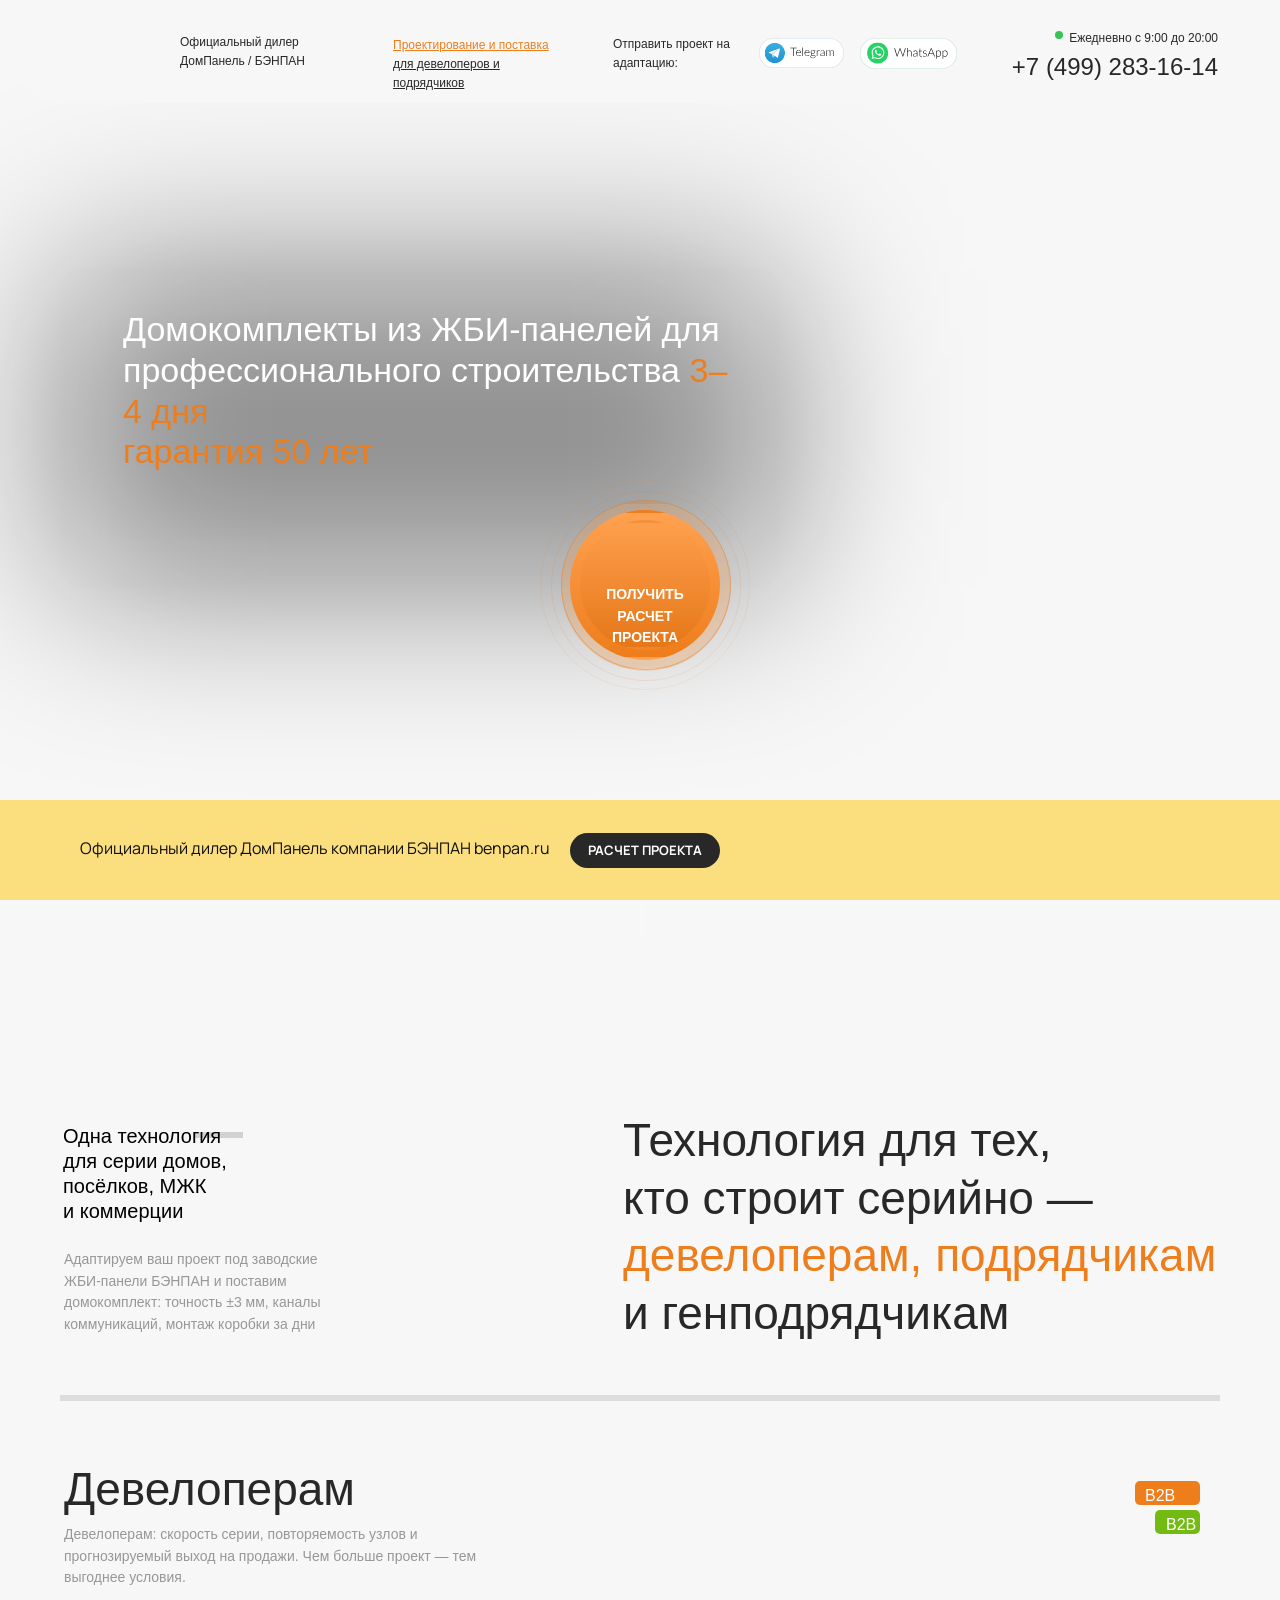
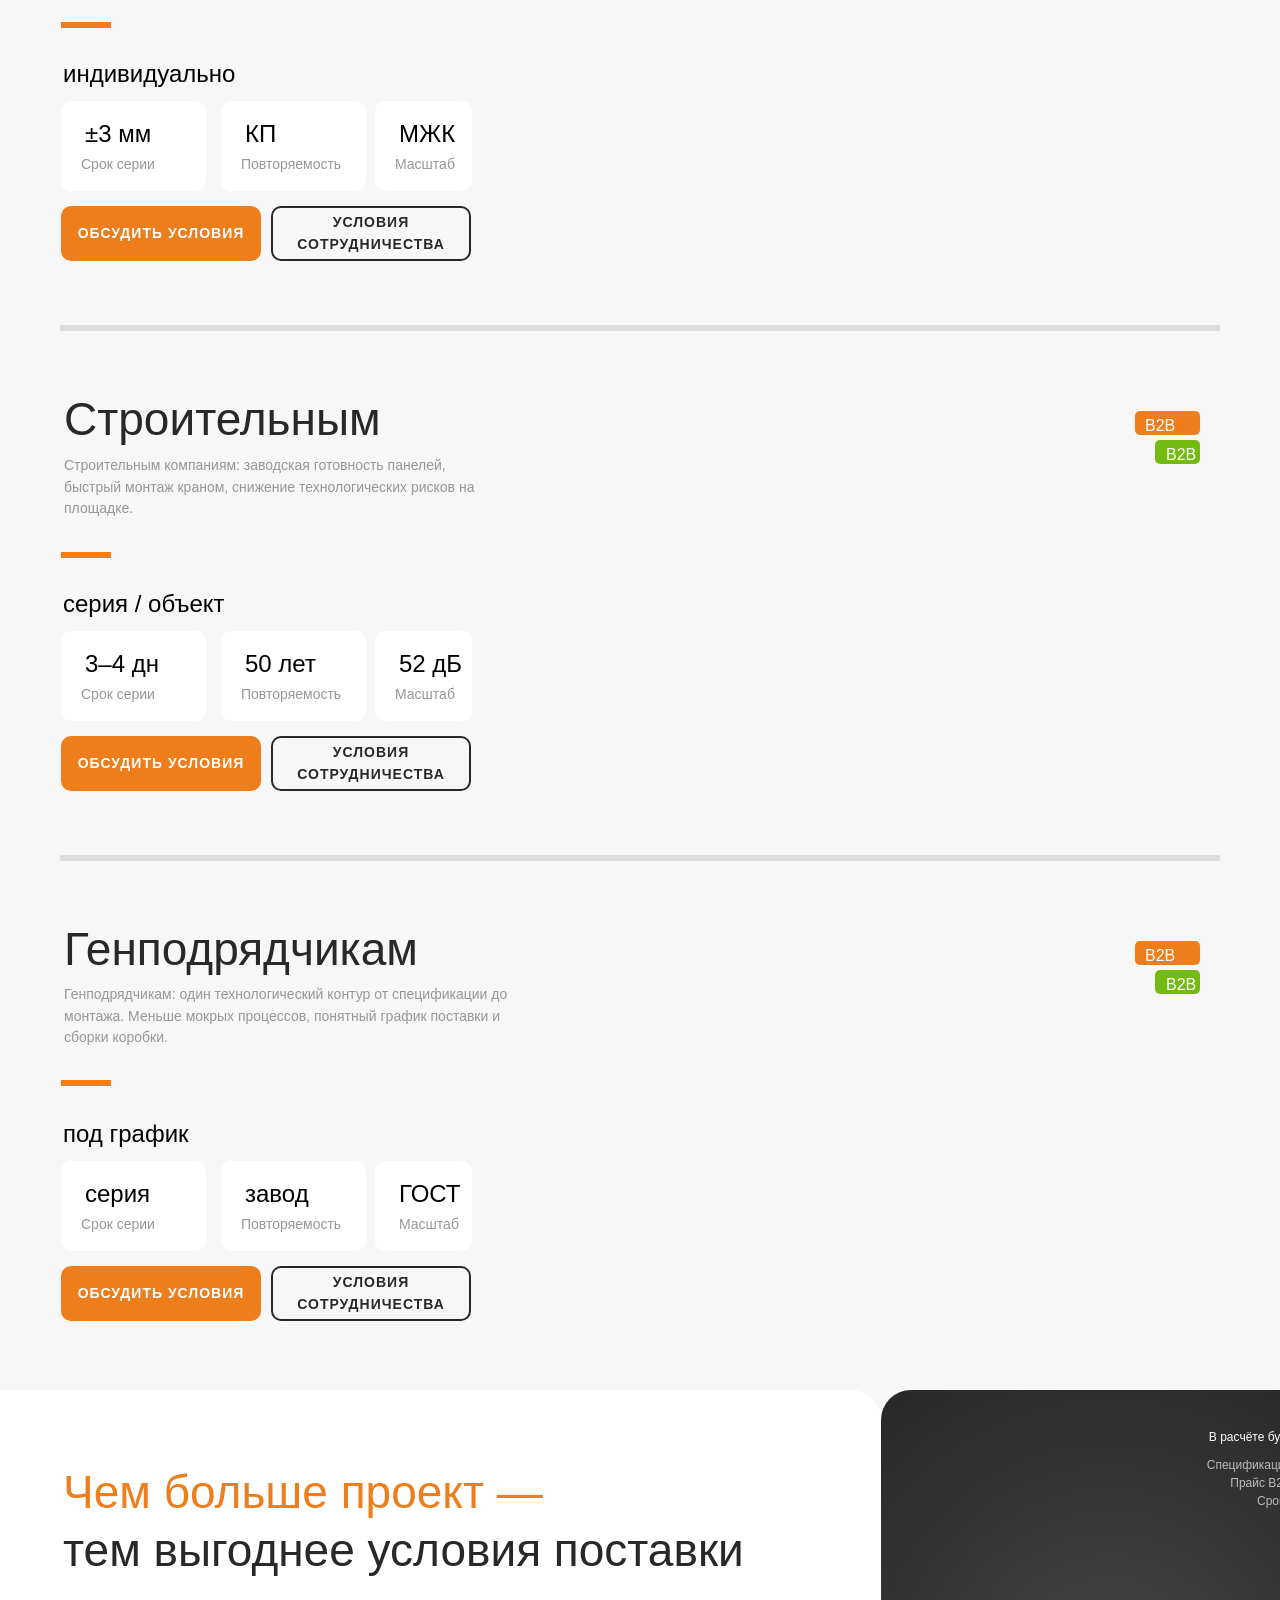
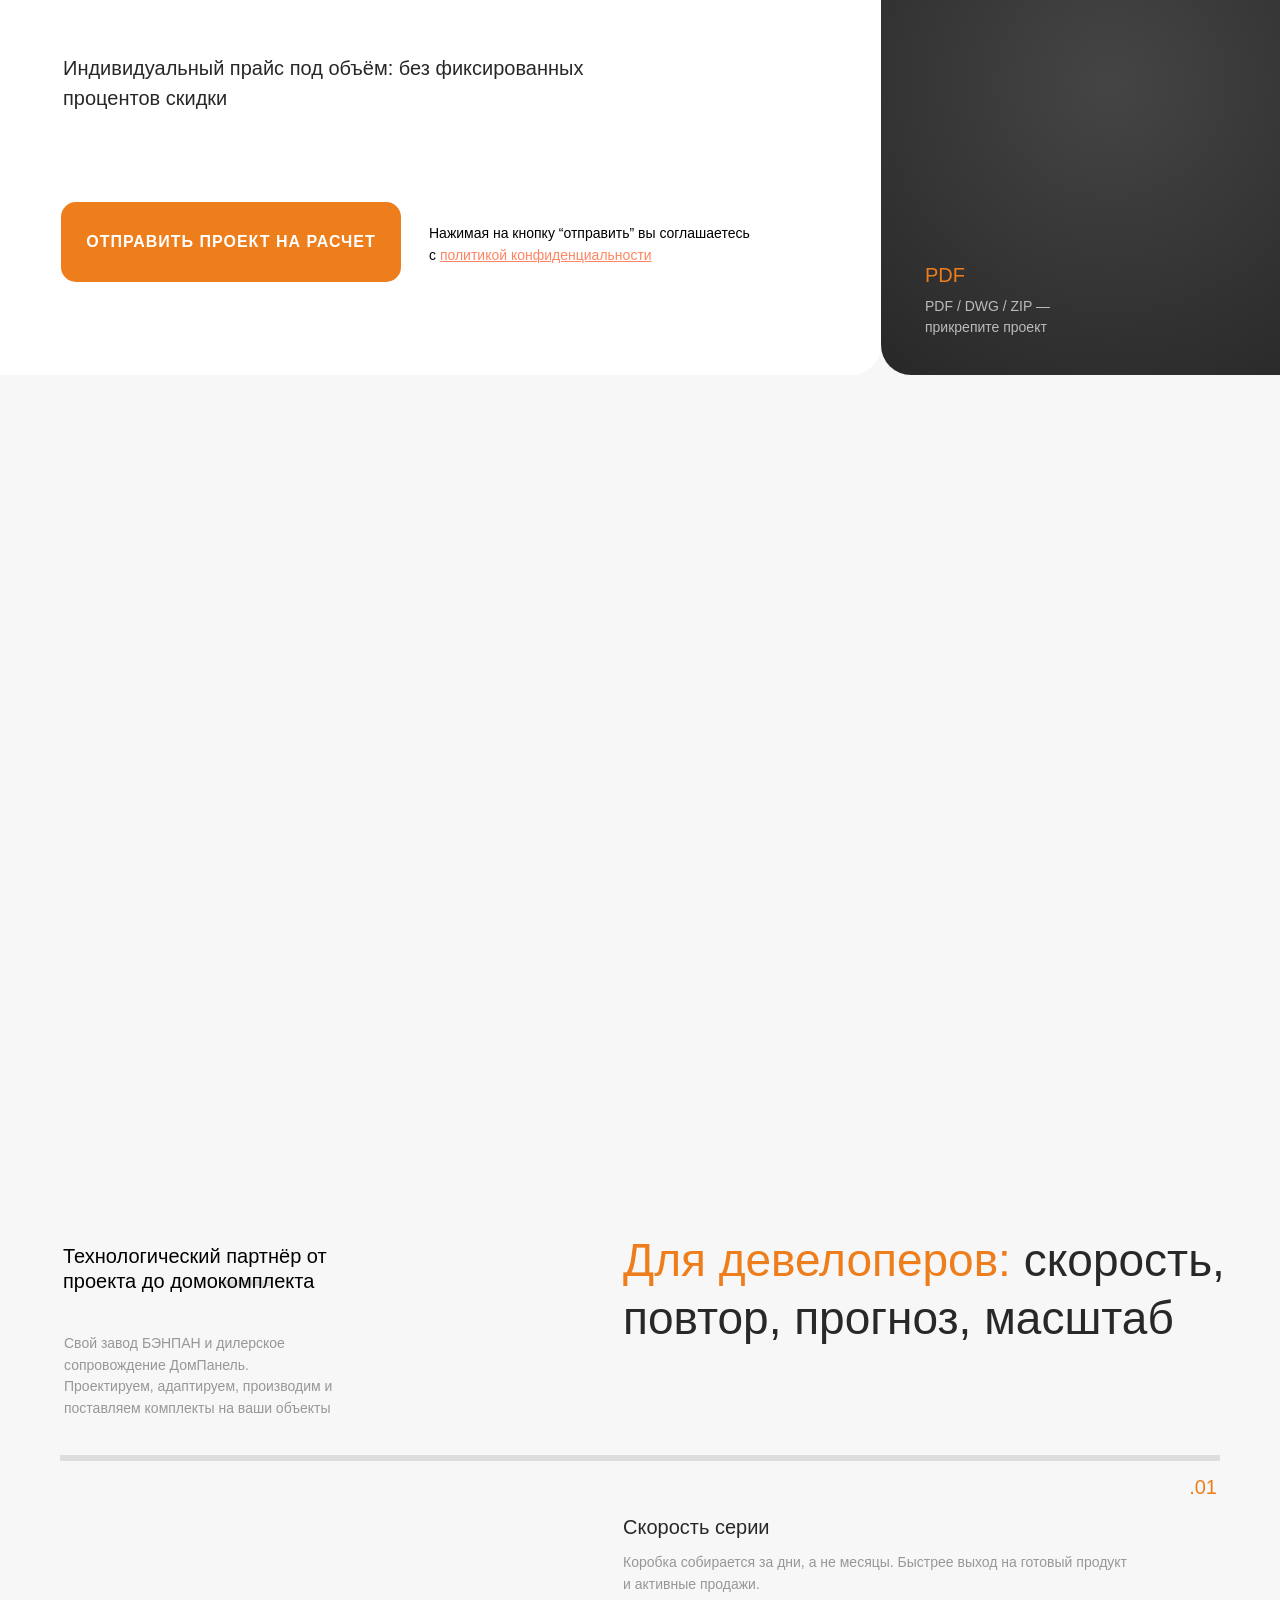
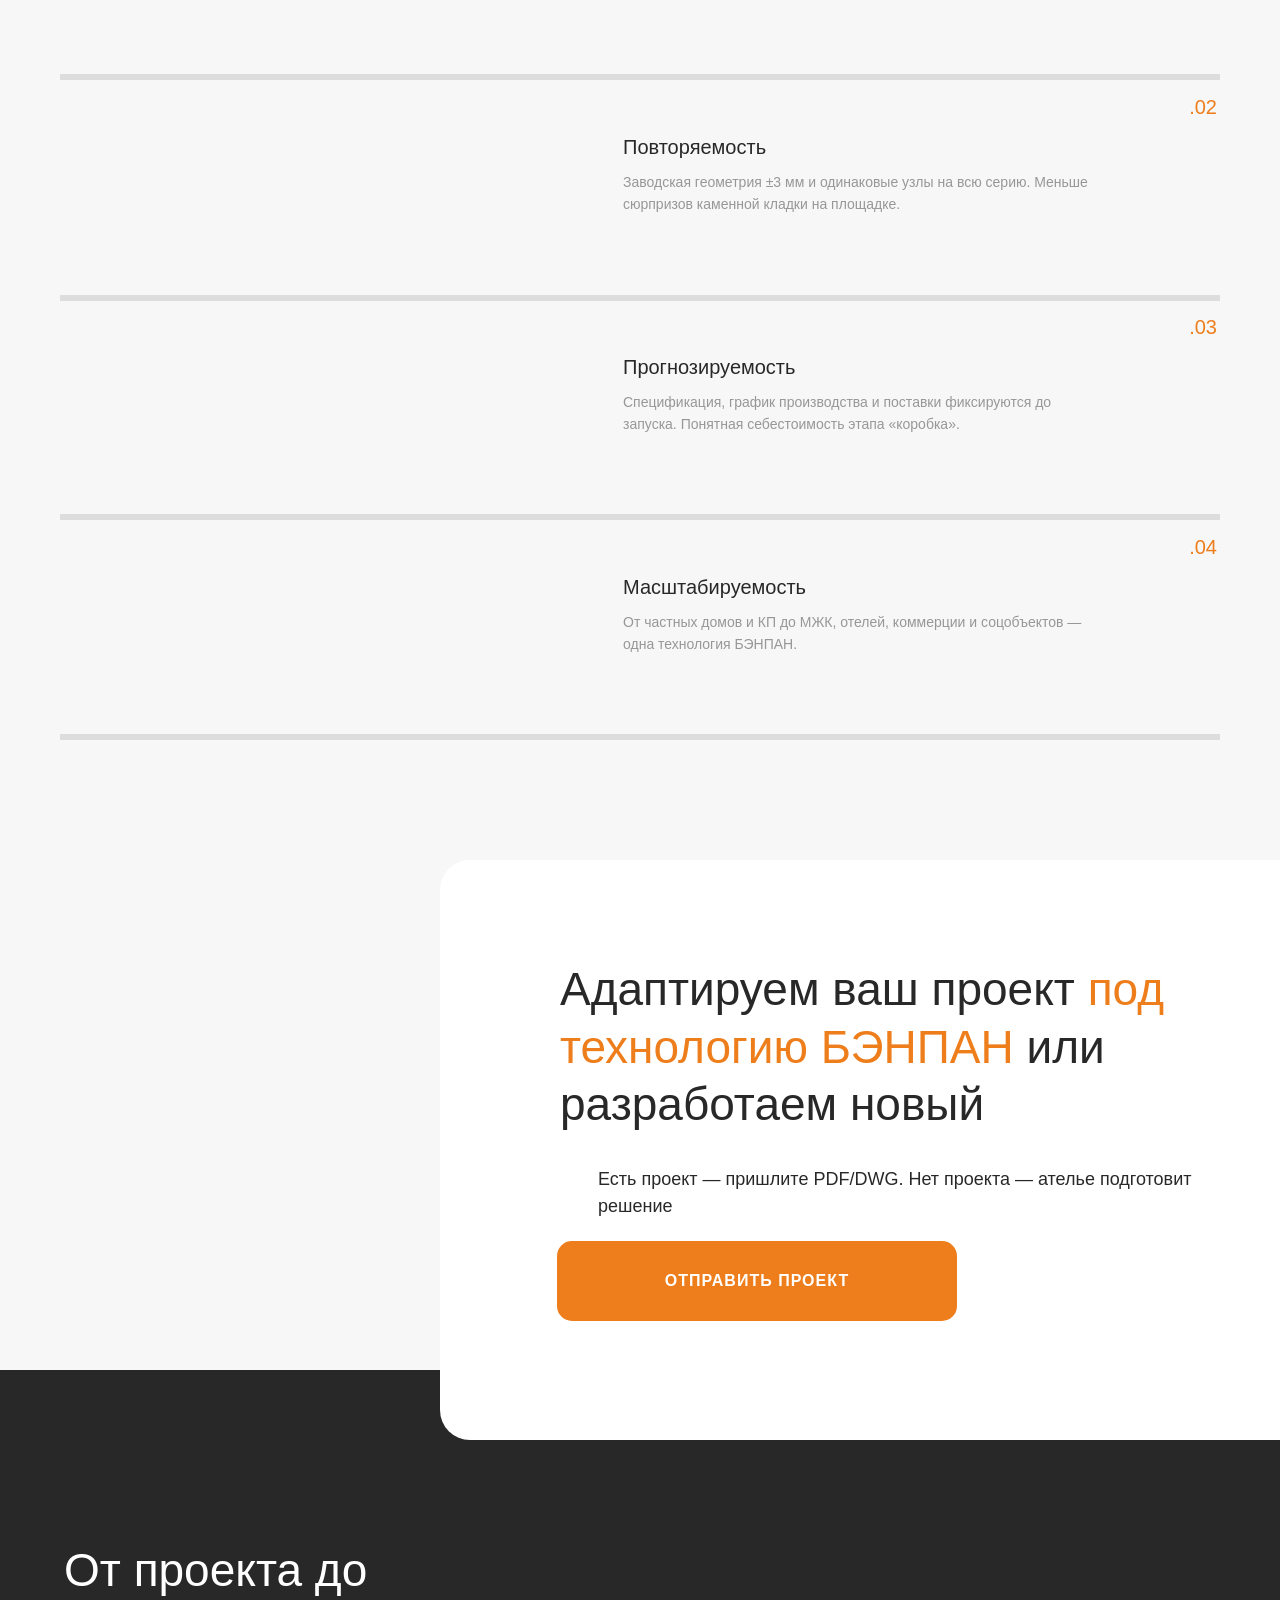
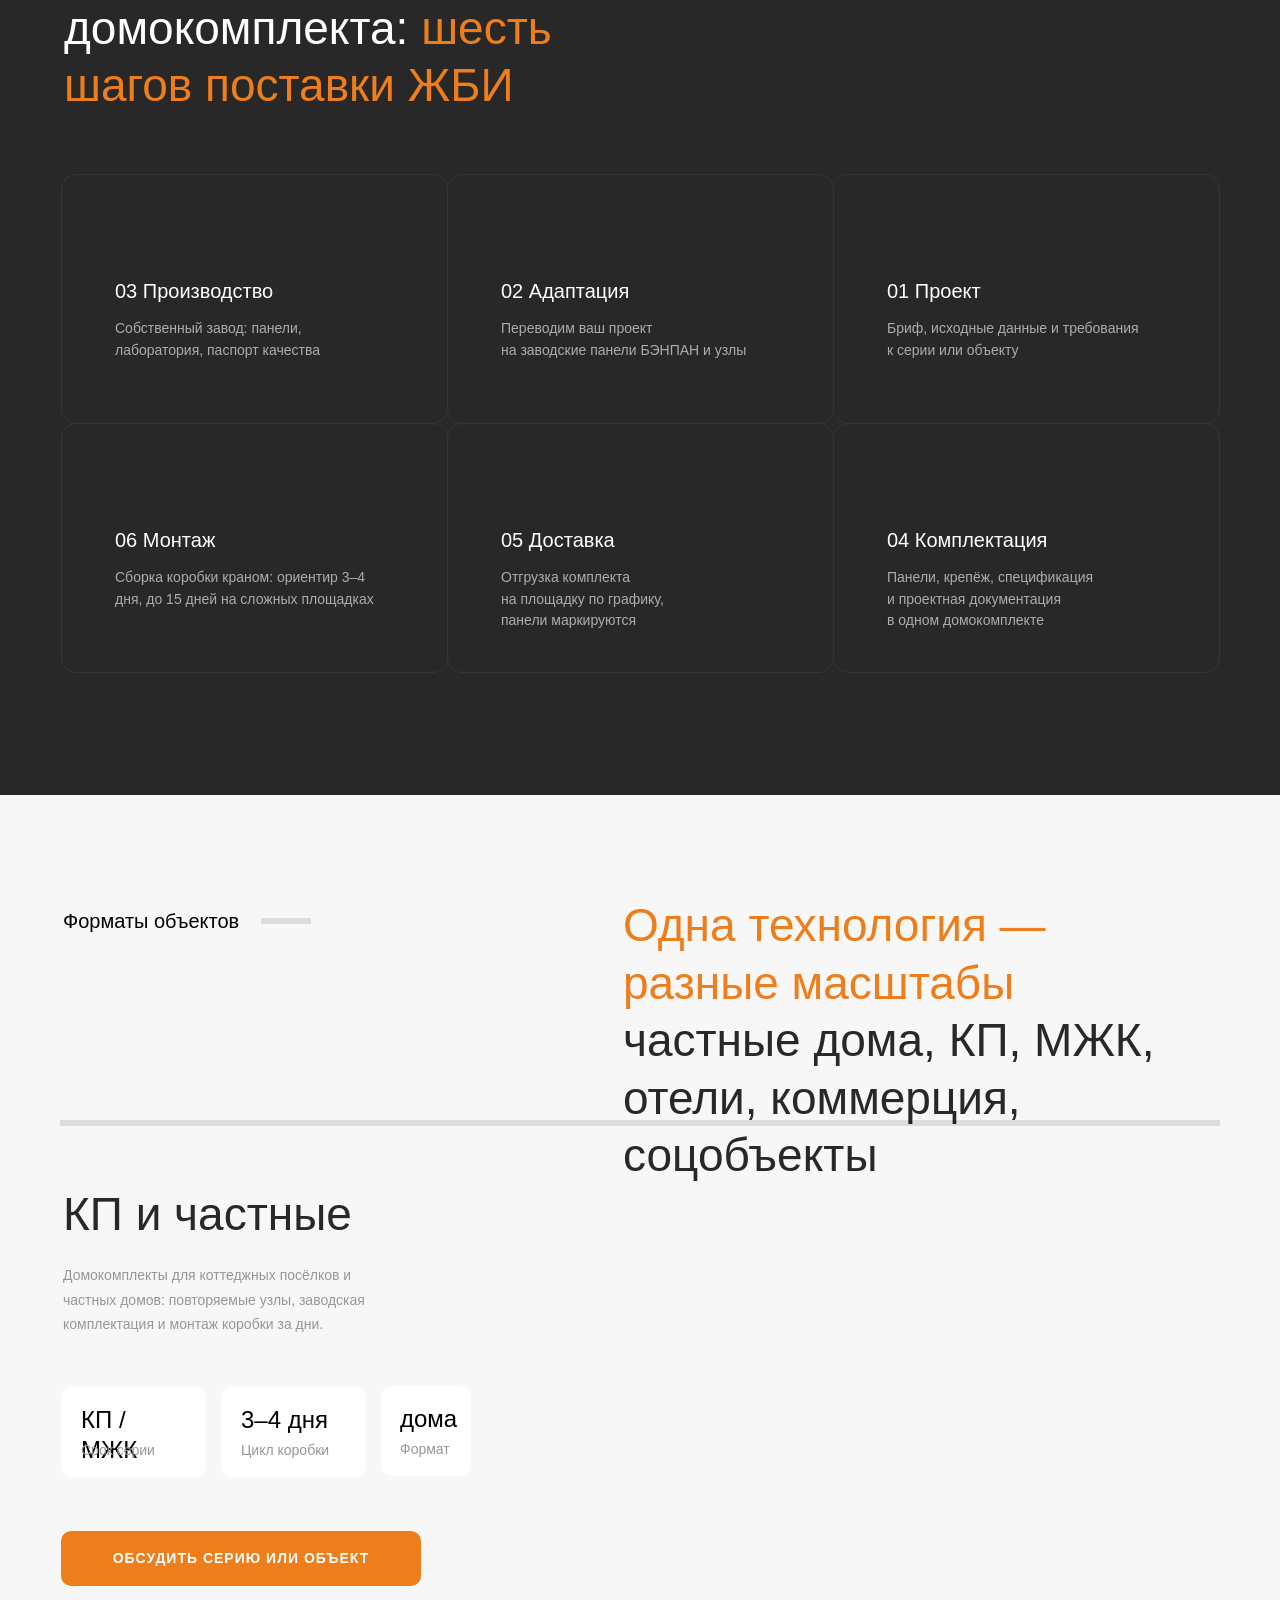
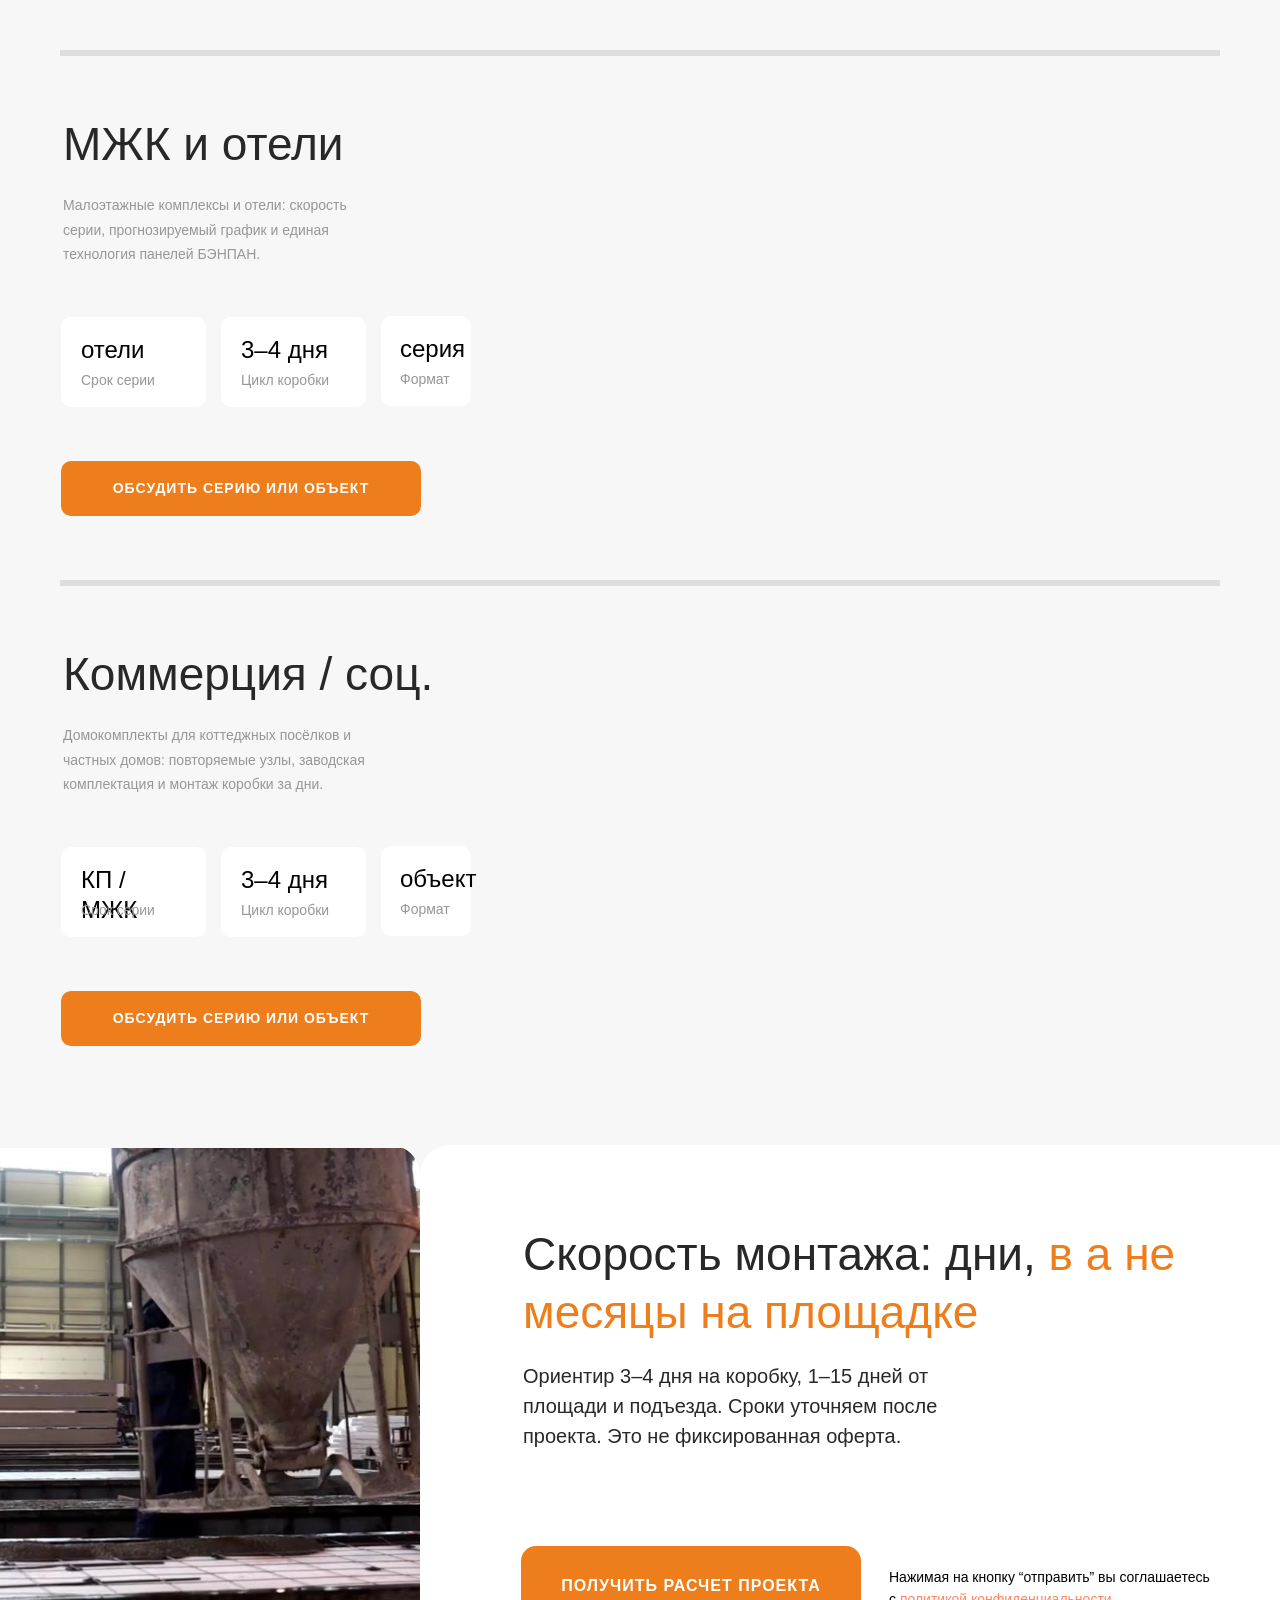
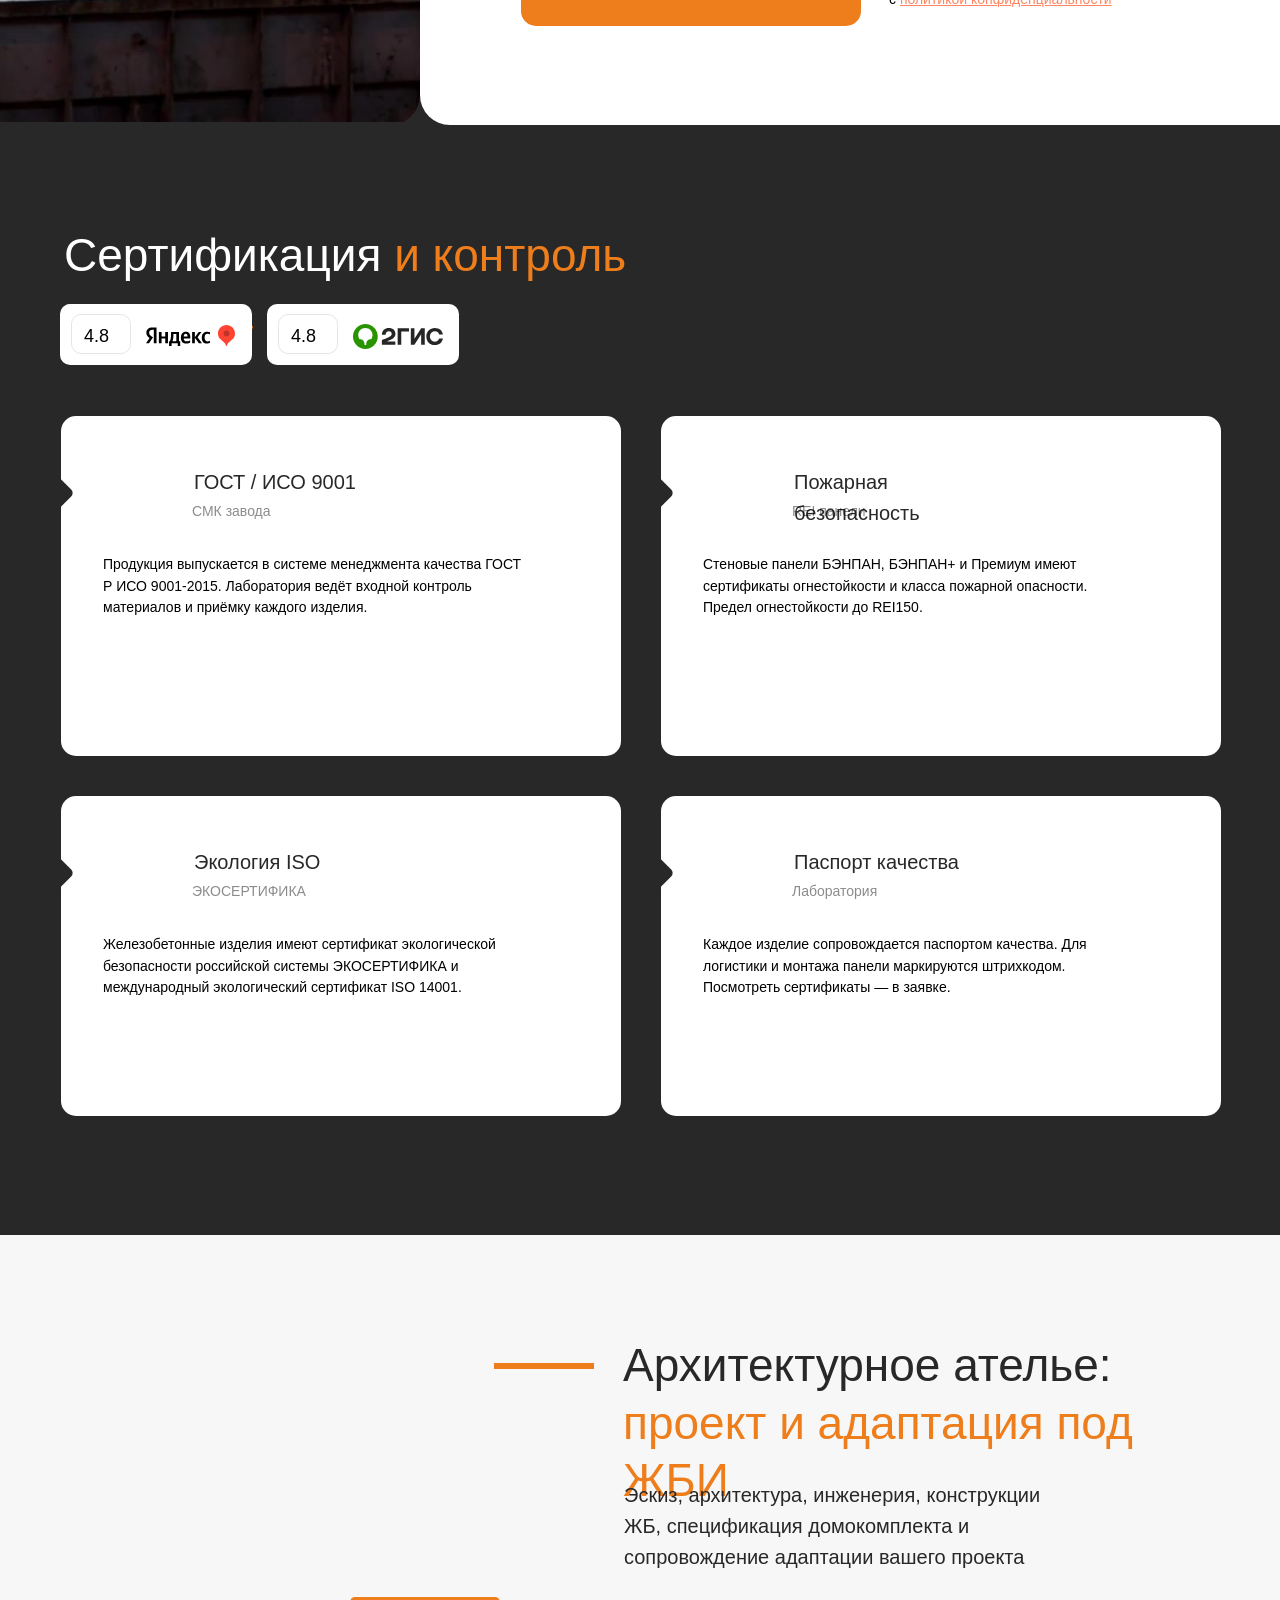
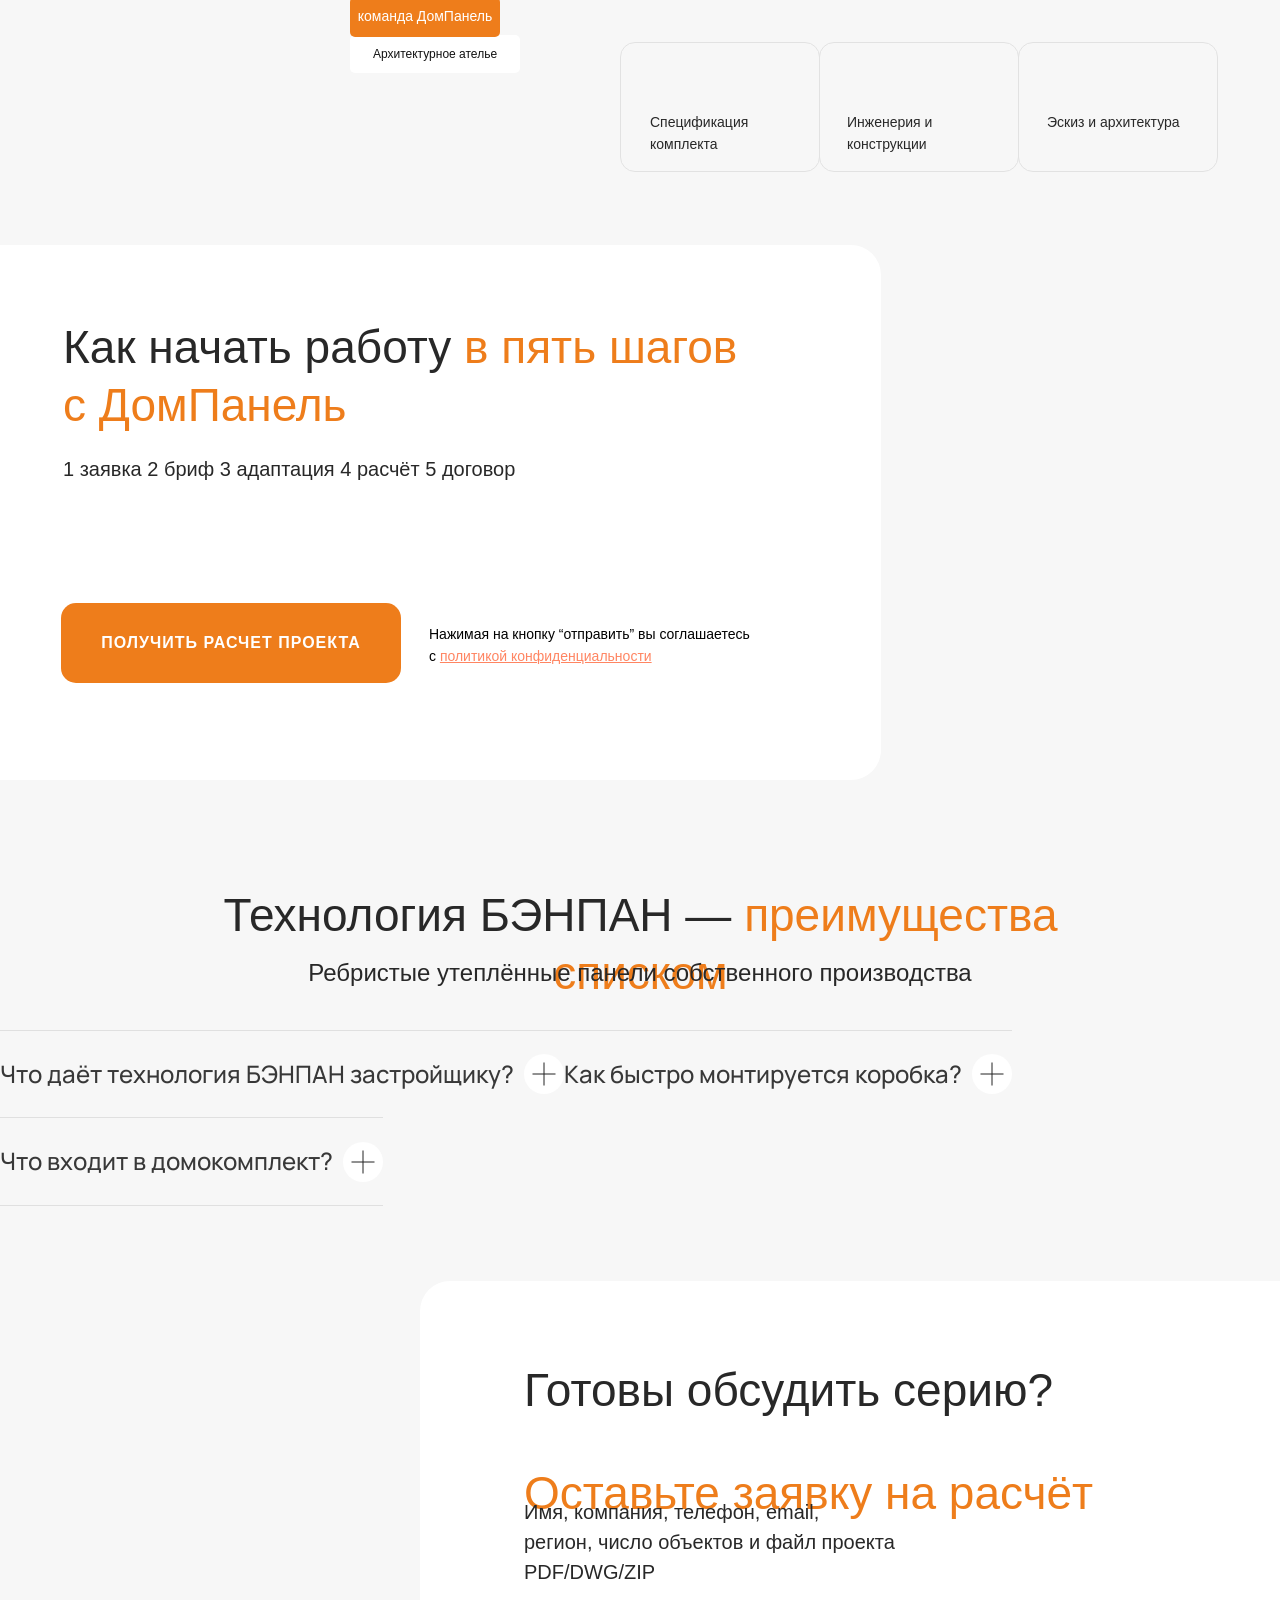
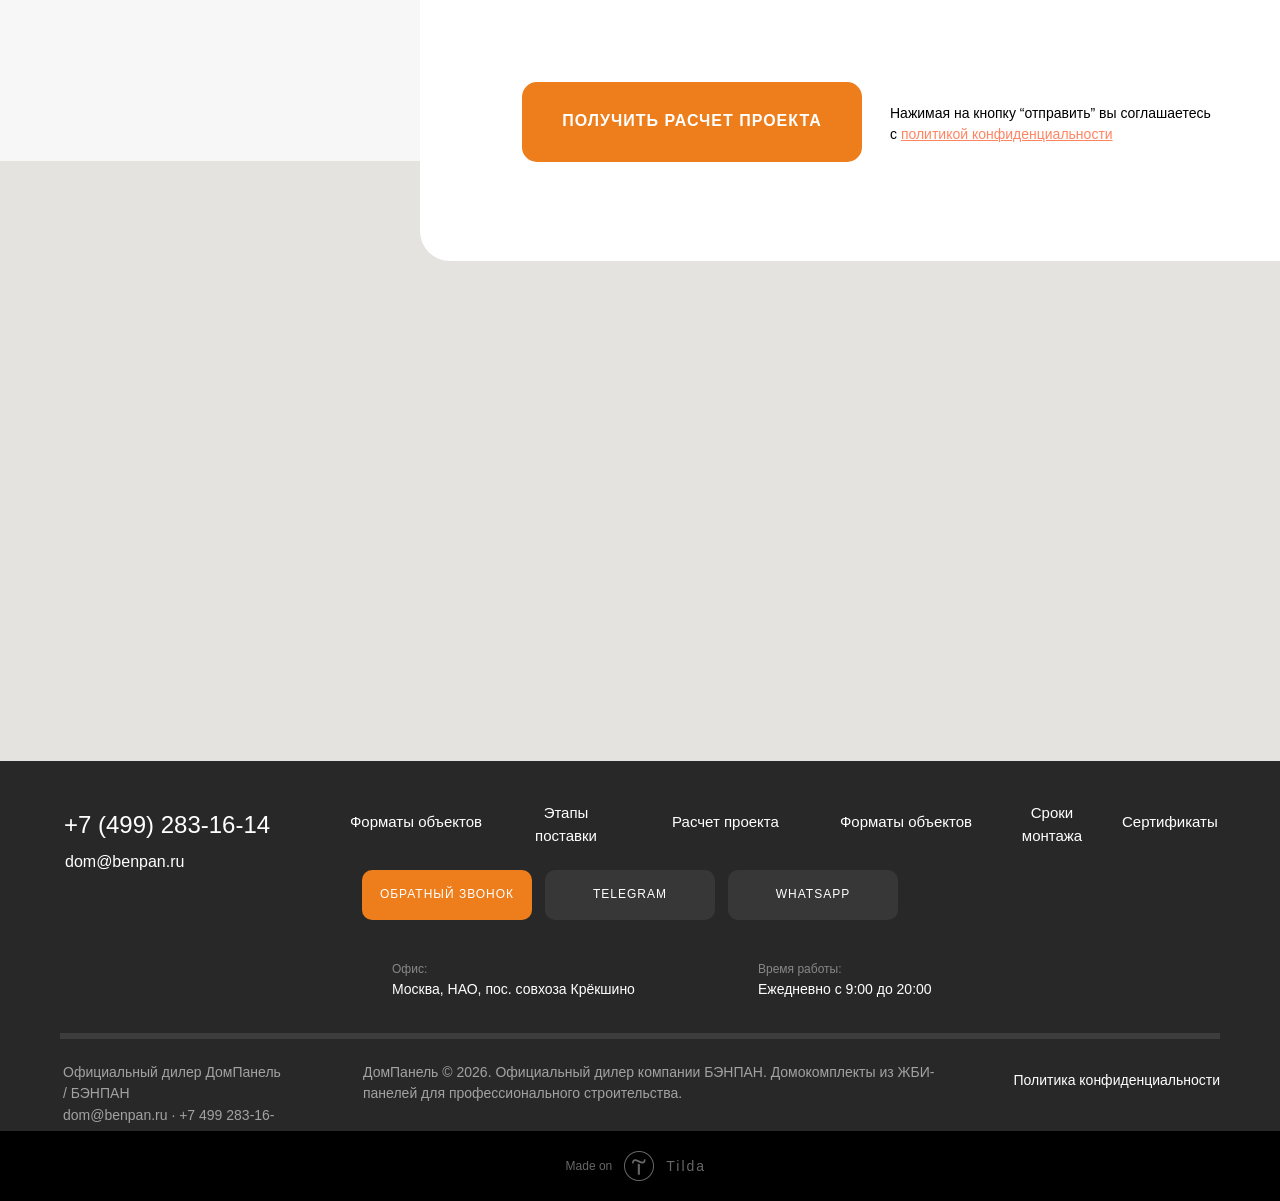
==== commit 8a135cee: "dompanel-v2: заменить hero-буклет на PNG с домом БЭНПАН Сгенерирован прозрачный мокап раскрытого бук" ====
--- a/sites/dompanel-v2/index.html
+++ b/sites/dompanel-v2/index.html
@@ -519,7 +519,7 @@
 stroke-width="1"
 points="0.5,0.5 6.5,6.5 0.5,12.5"
 /> </svg> </div> </button> </li> </div> </div> </div> <div class="t-slds__thumbsbullet-wrapper t-align_left"> <div class="t-slds__thumbsbullet t-slds__bullet t-slds__bullet_active" data-slide-bullet-for="1"> <div class="t-slds__bgimg t-bgimg" data-original="assets/brus/tild3532-3034-4366-a661-363365616531_4.jpg" style="padding-bottom: 100%; background-image: url('assets/brus/tild3532-3034-4366-a661-363365616531_4.jpg');"></div> <div class="t-slds__thumbsbullet-border"></div> </div> <div class="t-slds__thumbsbullet t-slds__bullet " data-slide-bullet-for="2"> <div class="t-slds__bgimg t-bgimg" data-original="assets/brus/tild3432-3938-4536-b638-363930333365_1.jpg" style="padding-bottom: 100%; background-image: url('assets/brus/tild3432-3938-4536-b638-363930333365_1.jpg');"></div> <div class="t-slds__thumbsbullet-border"></div> </div> <div class="t-slds__thumbsbullet t-slds__bullet " data-slide-bullet-for="3"> <div class="t-slds__bgimg t-bgimg" data-original="assets/brus/tild3732-6638-4635-a238-623562646232_2.jpg" style="padding-bottom: 100%; background-image: url('assets/brus/tild3732-6638-4635-a238-623562646232_2.jpg');"></div> <div class="t-slds__thumbsbullet-border"></div> </div> <div class="t-slds__thumbsbullet t-slds__bullet " data-slide-bullet-for="4"> <div class="t-slds__bgimg t-bgimg" data-original="assets/brus/tild3333-3933-4138-a436-333235663033_3.jpg" style="padding-bottom: 100%; background-image: url('assets/brus/tild3333-3933-4138-a436-333235663033_3.jpg');"></div> <div class="t-slds__thumbsbullet-border"></div> </div> </div> </div> <style type="text/css">#rec1173237806 .t-slds__bullet_active .t-slds__bullet_body{background-color:#222 !important;}#rec1173237806 .t-slds__bullet:hover .t-slds__bullet_body{background-color:#222 !important;}#rec1173237806 .t-slds__bullet_body:focus-visible{background-color:#222 !important;}</style> </div> <!--/gallery --> <div class="t766__wrapper t-align_left "> <div class="t766__title-wrapper"> <div class="t766__title t-heading t-heading_lg js-product-name" id="popuptitle_1173237806"><span style="font-weight: 500;">Для генподрядчиков</span></div> </div> <div class="t766__descr t-descr t-descr_xs">Закрываем контур «проект → адаптация → производство → комплектация → доставка → монтаж». Один технологический партнёр вместо набора разрозненных подрядчиков.<br /><br />Фиксируем спецификацию домокомплекта до запуска в производство.<br />Сроки монтажа зависят от объекта: ориентир 3–4 дня на коробку, до 15 дней на сложные площадки.<br /><br /><span style="font-weight: 600;">Формат работы:</span><strong> </strong>генподряд<br /><span style="font-weight: 600;">Цикл поставки: </span>один контур<br /><span style="font-weight: 600;">Готовность панелей:</span><strong> </strong>документация<br /><span style="font-weight: 600;">Контроль качества:</span><strong> </strong>сопровождение<br /><span style="font-weight: 600;">Ресурс конструкции:</span><strong> </strong>50+ лет<br /><span style="font-weight: 600;">Документы:</span><strong> </strong>сертификаты / ГОСТ<br /><br /><span style="font-weight: 600;">Что получает девелопер:</span><br /><br /><ul><li>Понятный график поставки.</li><li>Снижение технологических рисков.</li><li>Сопровождение монтажа документацией.</li><li>Индивидуальные условия на серию.</li></ul></div> <div class="t766__options-wrapper js-product-controls-wrapper"> </div> <div class="t766__bottom-wrapper"> <div class="t766__price-wrapper "> <div class="t766__price t766__price-item t-name t-name_xl "> <div class="t766__price-value js-product-price notranslate " translate="off" field="price" data-redactor-toolbar="no">по запросу</div> <div class="t766__price-currency js-product-price-currency">р.</div> </div> </div> <div class="t766__btn-wrapper t1002__btns-wrapper t766__btn-bottom"> <a href="#popup:calculation" target="" class="t766__btn t-btn t-btn_sm " style="color:#ffffff;background-color:#ff931f;border-radius:5px; -moz-border-radius:5px; -webkit-border-radius:5px;font-family:gilroy;font-weight:600;"> <table role="presentation" style="width:100%; height:100%;"> <tr> <td >Обсудить условия сотрудничества</td> </tr> </table> </a> </div> </div> </div> </div> </div> </div> </div> <script type="text/javascript">t_onReady(function() {t_onFuncLoad('t766_init',function() {t766_init('1173237806');});});</script> <style type="text/css">#rec1173237806 .t-slds__bullet_active .t-slds__bullet_body{background-color:#222 !important;}#rec1173237806 .t-slds__bullet:hover .t-slds__bullet_body{background-color:#222 !important;}</style> </div> <div id="rec1173237816" class="r t-rec" style=" " data-record-type="215"> <a name="catalog" style="font-size:0;"></a> </div> <div id="rec1173237821" class="r t-rec" style=" " data-animationappear="off" data-record-type="396"> <!-- T396 --> <style>#rec1173237821 .t396__artboard {height:1340px;background-color:#f7f7f7;}#rec1173237821 .t396__filter {height:1340px;}#rec1173237821 .t396__carrier{height:1340px;background-position:center center;background-attachment:scroll;background-size:cover;background-repeat:no-repeat;}@media screen and (max-width:1199px) {#rec1173237821 .t396__artboard,#rec1173237821 .t396__filter,#rec1173237821 .t396__carrier {}#rec1173237821 .t396__filter {}#rec1173237821 .t396__carrier {background-attachment:scroll;}}@media screen and (max-width:959px) {#rec1173237821 .t396__artboard,#rec1173237821 .t396__filter,#rec1173237821 .t396__carrier {height:1100px;}#rec1173237821 .t396__filter {}#rec1173237821 .t396__carrier {background-attachment:scroll;}}@media screen and (max-width:639px) {#rec1173237821 .t396__artboard,#rec1173237821 .t396__filter,#rec1173237821 .t396__carrier {height:910px;}#rec1173237821 .t396__filter {}#rec1173237821 .t396__carrier {background-attachment:scroll;}}@media screen and (max-width:479px) {#rec1173237821 .t396__artboard,#rec1173237821 .t396__filter,#rec1173237821 .t396__carrier {height:970px;}#rec1173237821 .t396__filter {}#rec1173237821 .t396__carrier {background-attachment:scroll;}}#rec1173237821 .tn-elem[data-elem-id="1702049394031"]{z-index:2;top:404px;left:calc(50% - 600px + -300px);width:1800px;height:936px;}#rec1173237821 .tn-elem[data-elem-id="1702049394031"] .tn-atom {border-radius:30px;background-position:center center;background-size:cover;background-repeat:no-repeat;border-color:transparent ;border-style:solid;}@media screen and (max-width:1199px) {}@media screen and (max-width:959px) {#rec1173237821 .tn-elem[data-elem-id="1702049394031"] {top:540px;left:calc(50% - 320px + -174px);width:1085px;height:564px;}}@media screen and (max-width:639px) {#rec1173237821 .tn-elem[data-elem-id="1702049394031"] {top:493px;left:calc(50% - 240px + -132px);width:802px;height:417px;}}@media screen and (max-width:479px) {#rec1173237821 .tn-elem[data-elem-id="1702049394031"] {top:714px;left:calc(50% - 160px + -90px);width:501px;height:260px;}}#rec1173237821 .tn-elem[data-elem-id="1702047668833"]{z-index:3;top:0px;left:calc(50% - 600px + -100px);width:941px;height:585px;}#rec1173237821 .tn-elem[data-elem-id="1702047668833"] .tn-atom {border-radius:30px;background-color:#ffffff;background-position:center center;border-color:transparent ;border-style:solid;}@media screen and (max-width:1199px) {}@media screen and (max-width:959px) {#rec1173237821 .tn-elem[data-elem-id="1702047668833"] {left:calc(50% - 320px + 0px);width:637px;height:641px;}}@media screen and (max-width:639px) {#rec1173237821 .tn-elem[data-elem-id="1702047668833"] {width:480px;height:580px;}}@media screen and (max-width:479px) {#rec1173237821 .tn-elem[data-elem-id="1702047668833"] {top:0px;left:calc(50% - 160px + -10px);width:340px;height:629px;border-radius:20px;}#rec1173237821 .tn-elem[data-elem-id="1702047668833"] .tn-atom {background-size:cover;border-radius:20px;}}#rec1173237821 .tn-elem[data-elem-id="1702047746806"]{color:#282828;z-index:4;top:71px;left:calc(50% - 600px + 20px);width:696px;height:auto;}#rec1173237821 .tn-elem[data-elem-id="1702047746806"] .tn-atom{color:#282828;font-size:46px;font-family:'gilroy',Arial,sans-serif;line-height:1.25;font-weight:500;background-position:center center;border-color:transparent ;border-style:solid;}@media screen and (max-width:1199px) {}@media screen and (max-width:959px) {#rec1173237821 .tn-elem[data-elem-id="1702047746806"] {top:41px;left:calc(50% - 320px + 50px);height:auto;}#rec1173237821 .tn-elem[data-elem-id="1702047746806"] .tn-atom{font-size:36px;background-size:cover;}}@media screen and (max-width:639px) {#rec1173237821 .tn-elem[data-elem-id="1702047746806"] {top:30px;left:calc(50% - 240px + 35px);width:351px;height:auto;}#rec1173237821 .tn-elem[data-elem-id="1702047746806"] .tn-atom{font-size:30px;background-size:cover;}}@media screen and (max-width:479px) {#rec1173237821 .tn-elem[data-elem-id="1702047746806"] {top:23px;left:calc(50% - 160px + 11px);width:301px;height:auto;}#rec1173237821 .tn-elem[data-elem-id="1702047746806"] .tn-atom{font-size:24px;background-size:cover;}}#rec1173237821 .tn-elem[data-elem-id="1702047746815"]{color:#282828;z-index:5;top:260px;left:calc(50% - 600px + 20px);width:618px;height:auto;}#rec1173237821 .tn-elem[data-elem-id="1702047746815"] .tn-atom{color:#282828;font-size:20px;font-family:'gilroy',Arial,sans-serif;line-height:1.5;font-weight:500;background-position:center center;border-color:transparent ;border-style:solid;}@media screen and (max-width:1199px) {}@media screen and (max-width:959px) {#rec1173237821 .tn-elem[data-elem-id="1702047746815"] {top:198px;left:calc(50% - 320px + 50px);width:322px;height:auto;}}@media screen and (max-width:639px) {#rec1173237821 .tn-elem[data-elem-id="1702047746815"] {top:151px;left:calc(50% - 240px + 142px);width:253px;height:auto;}#rec1173237821 .tn-elem[data-elem-id="1702047746815"] .tn-atom{font-size:16px;background-size:cover;}}@media screen and (max-width:479px) {#rec1173237821 .tn-elem[data-elem-id="1702047746815"] {top:117px;left:calc(50% - 160px + 91px);height:auto;}#rec1173237821 .tn-elem[data-elem-id="1702047746815"] .tn-atom{font-size:14px;line-height:1.6;background-size:cover;}}#rec1173237821 .tn-elem[data-elem-id="1702049641559"]{color:#000000;z-index:6;top:430px;left:calc(50% - 600px + 386px);width:334px;height:auto;}#rec1173237821 .tn-elem[data-elem-id="1702049641559"] .tn-atom{color:#000000;font-size:14px;font-family:'gilroy',Arial,sans-serif;line-height:1.55;font-weight:400;background-position:center center;border-color:transparent ;border-style:solid;}@media screen and (max-width:1199px) {}@media screen and (max-width:959px) {#rec1173237821 .tn-elem[data-elem-id="1702049641559"] {top:571px;left:calc(50% - 320px + 77px);width:286px;height:auto;}#rec1173237821 .tn-elem[data-elem-id="1702049641559"] {text-align:center;}#rec1173237821 .tn-elem[data-elem-id="1702049641559"] .tn-atom{font-size:12px;background-size:cover;}}@media screen and (max-width:639px) {#rec1173237821 .tn-elem[data-elem-id="1702049641559"] {top:511px;left:calc(50% - 240px + 60px);height:auto;}}@media screen and (max-width:479px) {#rec1173237821 .tn-elem[data-elem-id="1702049641559"] {top:445px;left:calc(50% - 160px + 40px);width:241px;height:auto;}#rec1173237821 .tn-elem[data-elem-id="1702049641559"] .tn-atom{font-size:10px;background-size:cover;}}#rec1173237821 .tn-elem[data-elem-id="1702049451021"]{z-index:7;top:314px;left:calc(50% - 600px + 20px);width:750px;height:auto;}#rec1173237821 .tn-elem[data-elem-id="1702049451021"] .tn-atom{background-position:center center;border-color:transparent ;border-style:solid;}@media screen and (max-width:1199px) {}@media screen and (max-width:959px) {#rec1173237821 .tn-elem[data-elem-id="1702049451021"] {top:280px;left:calc(50% - 320px + 50px);width:341px;height:auto;}}@media screen and (max-width:639px) {#rec1173237821 .tn-elem[data-elem-id="1702049451021"] {top:220px;left:calc(50% - 240px + 33px);height:auto;}}@media screen and (max-width:479px) {#rec1173237821 .tn-elem[data-elem-id="1702049451021"] {top:180px;left:calc(50% - 160px + 10px);width:300px;height:auto;}}#rec1173237821 .tn-elem[data-elem-id="1702049669906"]{z-index:8;top:0px;left:calc(50% - 600px + 841px);width:459px;height:585px;}#rec1173237821 .tn-elem[data-elem-id="1702049669906"] .tn-atom {border-radius:30px;background-image:radial-gradient(circle at center,rgba(69,69,69,1) 0%,rgba(40,40,40,1) 100%);border-color:transparent ;border-style:solid;}@media screen and (max-width:1199px) {}@media screen and (max-width:959px) {#rec1173237821 .tn-elem[data-elem-id="1702049669906"] {top:216px;left:calc(50% - 320px + -1035px);}}@media screen and (max-width:639px) {}@media screen and (max-width:479px) {#rec1173237821 .tn-elem[data-elem-id="1702049669906"] {top:502px;left:calc(50% - 160px + -10px);width:340px;height:225px;}}#rec1173237821 .tn-elem[data-elem-id="1702056562964"]{z-index:9;top:52px;left:calc(50% - 600px + -199px);width:100px;height:100px;}#rec1173237821 .tn-elem[data-elem-id="1702056562964"] .tn-atom {border-radius:5px;background-color:#f7f7f7;background-position:center center;border-color:transparent ;border-style:solid;}#rec1173237821 .tn-elem[data-elem-id="1702056562964"] .tn-atom {-webkit-transform:rotate(45deg);-moz-transform:rotate(45deg);transform:rotate(45deg);}@media screen and (max-width:1199px) {}@media screen and (max-width:959px) {#rec1173237821 .tn-elem[data-elem-id="1702056562964"] {top:22px;left:calc(50% - 320px + -383px);}}@media screen and (max-width:639px) {}@media screen and (max-width:479px) {#rec1173237821 .tn-elem[data-elem-id="1702056562964"] {top:-10px;left:calc(50% - 160px + -122px);}}#rec1173237821 .tn-elem[data-elem-id="1702060006751"]{z-index:10;top:4px;left:calc(50% - 600px + 629px);width:671px;height:581px;}#rec1173237821 .tn-elem[data-elem-id="1702060006751"] .tn-atom {background-position:center center;background-size:cover;background-repeat:no-repeat;border-color:transparent ;border-style:solid;}@media screen and (max-width:1199px) {}@media screen and (max-width:959px) {#rec1173237821 .tn-elem[data-elem-id="1702060006751"] {top:220px;left:calc(50% - 320px + -1247px);}}@media screen and (max-width:639px) {}@media screen and (max-width:479px) {#rec1173237821 .tn-elem[data-elem-id="1702060006751"] {top:477px;left:calc(50% - 160px + 42px);width:288px;height:249px;}}#rec1173237821 .tn-elem[data-elem-id="1702061446210"]{color:#ee7d1b;z-index:11;top:467px;left:calc(50% - 600px + 882px);width:56px;height:auto;}#rec1173237821 .tn-elem[data-elem-id="1702061446210"] .tn-atom{color:#ee7d1b;font-size:20px;font-family:'gilroy',Arial,sans-serif;line-height:1.5;font-weight:500;background-position:center center;border-color:transparent ;border-style:solid;}@media screen and (max-width:1199px) {}@media screen and (max-width:959px) {#rec1173237821 .tn-elem[data-elem-id="1702061446210"] {top:683px;left:calc(50% - 320px + -994px);height:auto;}}@media screen and (max-width:639px) {}@media screen and (max-width:479px) {#rec1173237821 .tn-elem[data-elem-id="1702061446210"] {top:516px;left:calc(50% - 160px + 13px);height:auto;}}#rec1173237821 .tn-elem[data-elem-id="1702061482011"]{color:#bbbbbb;z-index:12;top:503px;left:calc(50% - 600px + 882px);width:137px;height:auto;}#rec1173237821 .tn-elem[data-elem-id="1702061482011"] .tn-atom{color:#bbbbbb;font-size:14px;font-family:'gilroy',Arial,sans-serif;line-height:1.5;font-weight:300;background-position:center center;border-color:transparent ;border-style:solid;}@media screen and (max-width:1199px) {}@media screen and (max-width:959px) {#rec1173237821 .tn-elem[data-elem-id="1702061482011"] {top:719px;left:calc(50% - 320px + -994px);height:auto;}}@media screen and (max-width:639px) {}@media screen and (max-width:479px) {#rec1173237821 .tn-elem[data-elem-id="1702061482011"] {top:552px;left:calc(50% - 160px + 13px);width:110px;height:auto;}#rec1173237821 .tn-elem[data-elem-id="1702061482011"] .tn-atom{font-size:10px;background-size:cover;}}#rec1173237821 .tn-elem[data-elem-id="1702061541454"]{color:#ffffff;text-align:right;z-index:13;top:35px;left:calc(50% - 600px + 1118px);width:147px;height:auto;}#rec1173237821 .tn-elem[data-elem-id="1702061541454"] .tn-atom{color:#ffffff;font-size:12px;font-family:'gilroy',Arial,sans-serif;line-height:1.5;font-weight:300;background-position:center center;border-color:transparent ;border-style:solid;}@media screen and (max-width:1199px) {}@media screen and (max-width:959px) {#rec1173237821 .tn-elem[data-elem-id="1702061541454"] {top:251px;left:calc(50% - 320px + -758px);height:auto;}}@media screen and (max-width:639px) {}@media screen and (max-width:479px) {#rec1173237821 .tn-elem[data-elem-id="1702061541454"] {top:605px;left:calc(50% - 160px + 11px);width:77px;height:auto;}#rec1173237821 .tn-elem[data-elem-id="1702061541454"]{color:#ffffff;text-align:left;}#rec1173237821 .tn-elem[data-elem-id="1702061541454"] .tn-atom{color:#ffffff;background-size:cover;}}#rec1173237821 .tn-elem[data-elem-id="1702061623434"]{color:#bbbbbb;text-align:right;z-index:14;top:63px;left:calc(50% - 600px + 1107px);width:147px;height:auto;}#rec1173237821 .tn-elem[data-elem-id="1702061623434"] .tn-atom{color:#bbbbbb;font-size:12px;font-family:'gilroy',Arial,sans-serif;line-height:1.5;font-weight:300;background-position:center center;border-color:transparent ;border-style:solid;}@media screen and (max-width:1199px) {}@media screen and (max-width:959px) {#rec1173237821 .tn-elem[data-elem-id="1702061623434"] {top:279px;left:calc(50% - 320px + -769px);height:auto;}}@media screen and (max-width:639px) {}@media screen and (max-width:479px) {#rec1173237821 .tn-elem[data-elem-id="1702061623434"] {top:653px;left:calc(50% - 160px + 21px);height:auto;}#rec1173237821 .tn-elem[data-elem-id="1702061623434"] {text-align:left;}}#rec1173237821 .tn-elem[data-elem-id="1702061633962"]{z-index:15;top:71px;left:calc(50% - 600px + 1261px);width:4px;height:4px;}#rec1173237821 .tn-elem[data-elem-id="1702061633962"] .tn-atom {border-radius:3000px;background-color:#ee7d1b;background-position:center center;border-color:transparent ;border-style:solid;}@media screen and (max-width:1199px) {}@media screen and (max-width:959px) {#rec1173237821 .tn-elem[data-elem-id="1702061633962"] {top:287px;left:calc(50% - 320px + -615px);}}@media screen and (max-width:639px) {}@media screen and (max-width:479px) {#rec1173237821 .tn-elem[data-elem-id="1702061633962"] {top:660px;left:calc(50% - 160px + 11px);}}#rec1173237821 .tn-elem[data-elem-id="1702061656754"]{z-index:16;top:89px;left:calc(50% - 600px + 1261px);width:4px;height:4px;}#rec1173237821 .tn-elem[data-elem-id="1702061656754"] .tn-atom {border-radius:3000px;background-color:#ee7d1b;background-position:center center;border-color:transparent ;border-style:solid;}@media screen and (max-width:1199px) {}@media screen and (max-width:959px) {#rec1173237821 .tn-elem[data-elem-id="1702061656754"] {top:305px;left:calc(50% - 320px + -615px);}}@media screen and (max-width:639px) {}@media screen and (max-width:479px) {#rec1173237821 .tn-elem[data-elem-id="1702061656754"] {top:679px;left:calc(50% - 160px + 11px);}}#rec1173237821 .tn-elem[data-elem-id="1702061663474"]{z-index:17;top:106px;left:calc(50% - 600px + 1261px);width:4px;height:4px;}#rec1173237821 .tn-elem[data-elem-id="1702061663474"] .tn-atom {border-radius:3000px;background-color:#ee7d1b;background-position:center center;border-color:transparent ;border-style:solid;}@media screen and (max-width:1199px) {}@media screen and (max-width:959px) {#rec1173237821 .tn-elem[data-elem-id="1702061663474"] {top:322px;left:calc(50% - 320px + -615px);}}@media screen and (max-width:639px) {}@media screen and (max-width:479px) {#rec1173237821 .tn-elem[data-elem-id="1702061663474"] {top:695px;left:calc(50% - 160px + 11px);}}#rec1173237821 .tn-elem[data-elem-id="1702066451552"]{z-index:18;top:1309px;left:calc(50% - 600px + -200px);width:1600px;height:100px;}#rec1173237821 .tn-elem[data-elem-id="1702066451552"] .tn-atom {border-radius:3000px;background-color:#f7f7f7;background-position:center center;border-color:transparent ;border-style:solid;}@media screen and (max-width:1199px) {}@media screen and (max-width:959px) {#rec1173237821 .tn-elem[data-elem-id="1702066451552"] {top:1028px;left:calc(50% - 320px + 1293px);}}@media screen and (max-width:639px) {}@media screen and (max-width:479px) {}#rec1173237821 .tn-elem[data-elem-id="1702049569935"]{color:#ffffff;text-align:center;z-index:19;top:412px;left:calc(50% - 600px + 21px);width:340px;height:80px;}#rec1173237821 .tn-elem[data-elem-id="1702049569935"] .tn-atom{color:#ffffff;font-size:16px;font-family:'gilroy',Arial,sans-serif;line-height:1.55;font-weight:600;letter-spacing:1px;border-radius:15px;background-color:#ee7d1b;background-position:center center;border-color:transparent ;border-style:solid;transition:background-color 0.2s ease-in-out,color 0.2s ease-in-out,border-color 0.2s ease-in-out;}@media (hover),(min-width:0\0) {#rec1173237821 .tn-elem[data-elem-id="1702049569935"] .tn-atom:hover {background-color:#ff9a41;background-image:none;}}@media screen and (max-width:1199px) {}@media screen and (max-width:959px) {#rec1173237821 .tn-elem[data-elem-id="1702049569935"] {top:466px;left:calc(50% - 320px + 51px);}}@media screen and (max-width:639px) {#rec1173237821 .tn-elem[data-elem-id="1702049569935"] {top:406px;left:calc(50% - 240px + 34px);}}@media screen and (max-width:479px) {#rec1173237821 .tn-elem[data-elem-id="1702049569935"] {top:359px;left:calc(50% - 160px + 10px);width:300px;height:70px;}#rec1173237821 .tn-elem[data-elem-id="1702049569935"] .tn-atom{font-size:15px;background-size:cover;}}</style> <div class='t396'> <div class="t396__artboard" data-artboard-recid="1173237821" data-artboard-screens="320,480,640,960,1200" data-artboard-height="1340" data-artboard-valign="center" data-artboard-upscale="grid" data-artboard-height-res-320="970" data-artboard-height-res-480="910" data-artboard-height-res-640="1100"> <div class="t396__carrier" data-artboard-recid="1173237821"></div> <div class="t396__filter" data-artboard-recid="1173237821"></div> <div class='t396__elem tn-elem tn-elem__11732378211702049394031' data-elem-id='1702049394031' data-elem-type='shape' data-field-top-value="404" data-field-left-value="-300" data-field-height-value="936" data-field-width-value="1800" data-field-axisy-value="top" data-field-axisx-value="left" data-field-container-value="grid" data-field-topunits-value="px" data-field-leftunits-value="px" data-field-heightunits-value="px" data-field-widthunits-value="px" data-field-top-res-320-value="714" data-field-left-res-320-value="-90" data-field-height-res-320-value="260" data-field-width-res-320-value="501" data-field-top-res-480-value="493" data-field-left-res-480-value="-132" data-field-height-res-480-value="417" data-field-width-res-480-value="802" data-field-top-res-640-value="540" data-field-left-res-640-value="-174" data-field-height-res-640-value="564" data-field-width-res-640-value="1085"> <div class='tn-atom t-bgimg' data-original="assets/brus/tild6666-3939-4430-a166-366666646539_D09FD0A0-34_0000_160.jpg"
-aria-label='' role="img"> </div> </div> <div class='t396__elem tn-elem tn-elem__11732378211702047668833' data-elem-id='1702047668833' data-elem-type='shape' data-field-top-value="0" data-field-left-value="-100" data-field-height-value="585" data-field-width-value="941" data-field-axisy-value="top" data-field-axisx-value="left" data-field-container-value="grid" data-field-topunits-value="px" data-field-leftunits-value="px" data-field-heightunits-value="px" data-field-widthunits-value="px" data-field-top-res-320-value="0" data-field-left-res-320-value="-10" data-field-height-res-320-value="629" data-field-width-res-320-value="340" data-field-height-res-480-value="580" data-field-width-res-480-value="480" data-field-left-res-640-value="0" data-field-height-res-640-value="641" data-field-width-res-640-value="637"> <div class='tn-atom'> </div> </div> <div class='t396__elem tn-elem class105 tn-elem__11732378211702047746806' data-elem-id='1702047746806' data-elem-type='text' data-field-top-value="71" data-field-left-value="20" data-field-width-value="696" data-field-axisy-value="top" data-field-axisx-value="left" data-field-container-value="grid" data-field-topunits-value="px" data-field-leftunits-value="px" data-field-heightunits-value="" data-field-widthunits-value="px" data-field-top-res-320-value="23" data-field-left-res-320-value="11" data-field-width-res-320-value="301" data-field-top-res-480-value="30" data-field-left-res-480-value="35" data-field-width-res-480-value="351" data-field-top-res-640-value="41" data-field-left-res-640-value="50"> <div class='tn-atom'field='tn_text_1702047746806'><span style="color: rgb(238, 125, 27);">Чем больше проект —</span><br><span style="color: rgb(238, 125, 27);"> </span>тем выгоднее условия поставки </div> </div> <div class='t396__elem tn-elem class105 tn-elem__11732378211702047746815' data-elem-id='1702047746815' data-elem-type='text' data-field-top-value="260" data-field-left-value="20" data-field-width-value="618" data-field-axisy-value="top" data-field-axisx-value="left" data-field-container-value="grid" data-field-topunits-value="px" data-field-leftunits-value="px" data-field-heightunits-value="" data-field-widthunits-value="px" data-field-top-res-320-value="117" data-field-left-res-320-value="91" data-field-top-res-480-value="151" data-field-left-res-480-value="142" data-field-width-res-480-value="253" data-field-top-res-640-value="198" data-field-left-res-640-value="50" data-field-width-res-640-value="322"> <div class='tn-atom'field='tn_text_1702047746815'>Индивидуальный прайс под объём: без фиксированных процентов скидки</div> </div> <div class='t396__elem tn-elem class105 tn-elem__11732378211702049641559' data-elem-id='1702049641559' data-elem-type='text' data-field-top-value="430" data-field-left-value="386" data-field-width-value="334" data-field-axisy-value="top" data-field-axisx-value="left" data-field-container-value="grid" data-field-topunits-value="px" data-field-leftunits-value="px" data-field-heightunits-value="" data-field-widthunits-value="px" data-field-top-res-320-value="445" data-field-left-res-320-value="40" data-field-width-res-320-value="241" data-field-top-res-480-value="511" data-field-left-res-480-value="60" data-field-top-res-640-value="571" data-field-left-res-640-value="77" data-field-width-res-640-value="286"> <div class='tn-atom'field='tn_text_1702049641559'>Нажимая на кнопку “отправить” вы соглашаетесь с <a href="#popup:politica"><u>политикой конфиденциальности</u></a> </div> </div> <div class='t396__elem tn-elem class105 tn-elem__11732378211702049451021' data-elem-id='1702049451021' data-elem-type='form' data-field-top-value="314" data-field-left-value="20" data-field-width-value="750" data-field-axisy-value="top" data-field-axisx-value="left" data-field-container-value="grid" data-field-topunits-value="px" data-field-leftunits-value="px" data-field-heightunits-value="" data-field-widthunits-value="px" data-field-top-res-320-value="180" data-field-left-res-320-value="10" data-field-width-res-320-value="300" data-field-top-res-480-value="220" data-field-left-res-480-value="33" data-field-top-res-640-value="280" data-field-left-res-640-value="50" data-field-width-res-640-value="341" data-field-inputpos-value="h" data-field-inputfontfamily-value="gilroy" data-field-inputfontsize-value="16" data-field-inputfontweight-value="400" data-field-inputcolor-value="#000000" data-field-inputbgcolor-value="#f7f7f7" data-field-inputbordercolor-value="#f7f7f7" data-field-inputbordersize-value="1" data-field-inputradius-value="15" data-field-inputheight-value="80" data-field-inputmargbottom-value="20" data-field-inputmargright-value="20" data-field-inputtitlefontsize-value="16" data-field-inputtitlefontweight-value="400" data-field-inputtitlecolor-value="#000000" data-field-inputtitlemargbottom-value="5" data-field-inputelsfontweight-value="400" data-field-inputelsfontsize-value="14" data-field-buttonfontfamily-value="gilroy" data-field-buttonfontsize-value="14" data-field-buttonfontweight-value="600" data-field-formname-value="Заявка на каталог" data-field-receivers-value="073b860d4d0beff4e444ac20ddf1e462" data-field-inputheight-res-320-value="70" data-field-inputpos-res-640-value="v"> <div class='tn-atom tn-atom__form'></div> <!--googleoff: all--> <!--noindex--> <div data-nosnippet="true" class="tn-atom__inputs-wrapp" style="display:none;"> <textarea class="tn-atom__inputs-textarea">[{"lid":"1702049451022","ls":"10","loff":"","li_type":"sb","li_req":"y","li_variants":"\u041a\u0443\u0434\u0430 \u043e\u0442\u043f\u0440\u0430\u0432\u0438\u0442\u044c \u043a\u0430\u0442\u0430\u043b\u043e\u0433?\n\u0412 \u0422\u0435\u043b\u0435\u0433\u0440\u0430\u043c\n\u0412 WhatsApp\n\u0412 Viber","li_nm":"Selectbox"},{"lid":"1702049451023","ls":"20","loff":"","li_type":"ph","li_req":"y","li_masktype":"a","li_maskcountry":"RU","li_nm":"Phone"}]</textarea> </div> <!-- Form export deps: https://static.tildacdn.com/css/tilda-zero-form-errorbox.min.css https://static.tildacdn.com/css/tilda-zero-form-horizontal.min.css https://static.tildacdn.com/js/tilda-phone-mask-1.1.min.js https://static.tildacdn.com/css/tilda-date-picker-1.0.min.css https://static.tildacdn.com/js/tilda-date-picker-1.0.min.js https://static.tildacdn.com/js/tilda-calc-1.0.min.js https://static.tildacdn.com/js/tilda-upwidget-1.1.min.js https://static.tildacdn.com/js/uploadcare-3.x.full.min.js https://static.tildacdn.com/js/uploadcare-3.x.min.js https://static.tildacdn.com/js/tilda-range-1.0.min.js https://static.tildacdn.com/css/tilda-range-1.0.min.css https://static.tildacdn.com/js/tilda-img-select-1.0.min.js https://static.tildacdn.com/css/tilda-img-select-1.0.min.css --> <!--/noindex--> <!--googleon: all--> </div> <div class='t396__elem tn-elem tn-elem__11732378211702049669906' data-elem-id='1702049669906' data-elem-type='shape' data-field-top-value="0" data-field-left-value="841" data-field-height-value="585" data-field-width-value="459" data-field-axisy-value="top" data-field-axisx-value="left" data-field-container-value="grid" data-field-topunits-value="px" data-field-leftunits-value="px" data-field-heightunits-value="px" data-field-widthunits-value="px" data-field-top-res-320-value="502" data-field-left-res-320-value="-10" data-field-height-res-320-value="225" data-field-width-res-320-value="340" data-field-top-res-640-value="216" data-field-left-res-640-value="-1035"> <div class='tn-atom'> </div> </div> <div class='t396__elem tn-elem tn-elem__11732378211702056562964' data-elem-id='1702056562964' data-elem-type='shape' data-field-top-value="52" data-field-left-value="-199" data-field-height-value="100" data-field-width-value="100" data-field-axisy-value="top" data-field-axisx-value="left" data-field-container-value="grid" data-field-topunits-value="px" data-field-leftunits-value="px" data-field-heightunits-value="px" data-field-widthunits-value="px" data-field-top-res-320-value="-10" data-field-left-res-320-value="-122" data-field-top-res-640-value="22" data-field-left-res-640-value="-383"> <div class='tn-atom'> </div> </div> <div class='t396__elem tn-elem tn-elem__11732378211702060006751' data-elem-id='1702060006751' data-elem-type='shape' data-field-top-value="4" data-field-left-value="629" data-field-height-value="581" data-field-width-value="671" data-field-axisy-value="top" data-field-axisx-value="left" data-field-container-value="grid" data-field-topunits-value="px" data-field-leftunits-value="px" data-field-heightunits-value="px" data-field-widthunits-value="px" data-field-top-res-320-value="477" data-field-left-res-320-value="42" data-field-height-res-320-value="249" data-field-width-res-320-value="288" data-field-top-res-640-value="220" data-field-left-res-640-value="-1247"> <div class='tn-atom t-bgimg' data-original="assets/brus/tild6563-6235-4332-a164-333038393861_47-min_3.jpg"
+aria-label='' role="img"> </div> </div> <div class='t396__elem tn-elem tn-elem__11732378211702047668833' data-elem-id='1702047668833' data-elem-type='shape' data-field-top-value="0" data-field-left-value="-100" data-field-height-value="585" data-field-width-value="941" data-field-axisy-value="top" data-field-axisx-value="left" data-field-container-value="grid" data-field-topunits-value="px" data-field-leftunits-value="px" data-field-heightunits-value="px" data-field-widthunits-value="px" data-field-top-res-320-value="0" data-field-left-res-320-value="-10" data-field-height-res-320-value="629" data-field-width-res-320-value="340" data-field-height-res-480-value="580" data-field-width-res-480-value="480" data-field-left-res-640-value="0" data-field-height-res-640-value="641" data-field-width-res-640-value="637"> <div class='tn-atom'> </div> </div> <div class='t396__elem tn-elem class105 tn-elem__11732378211702047746806' data-elem-id='1702047746806' data-elem-type='text' data-field-top-value="71" data-field-left-value="20" data-field-width-value="696" data-field-axisy-value="top" data-field-axisx-value="left" data-field-container-value="grid" data-field-topunits-value="px" data-field-leftunits-value="px" data-field-heightunits-value="" data-field-widthunits-value="px" data-field-top-res-320-value="23" data-field-left-res-320-value="11" data-field-width-res-320-value="301" data-field-top-res-480-value="30" data-field-left-res-480-value="35" data-field-width-res-480-value="351" data-field-top-res-640-value="41" data-field-left-res-640-value="50"> <div class='tn-atom'field='tn_text_1702047746806'><span style="color: rgb(238, 125, 27);">Чем больше проект —</span><br><span style="color: rgb(238, 125, 27);"> </span>тем выгоднее условия поставки </div> </div> <div class='t396__elem tn-elem class105 tn-elem__11732378211702047746815' data-elem-id='1702047746815' data-elem-type='text' data-field-top-value="260" data-field-left-value="20" data-field-width-value="618" data-field-axisy-value="top" data-field-axisx-value="left" data-field-container-value="grid" data-field-topunits-value="px" data-field-leftunits-value="px" data-field-heightunits-value="" data-field-widthunits-value="px" data-field-top-res-320-value="117" data-field-left-res-320-value="91" data-field-top-res-480-value="151" data-field-left-res-480-value="142" data-field-width-res-480-value="253" data-field-top-res-640-value="198" data-field-left-res-640-value="50" data-field-width-res-640-value="322"> <div class='tn-atom'field='tn_text_1702047746815'>Индивидуальный прайс под объём: без фиксированных процентов скидки</div> </div> <div class='t396__elem tn-elem class105 tn-elem__11732378211702049641559' data-elem-id='1702049641559' data-elem-type='text' data-field-top-value="430" data-field-left-value="386" data-field-width-value="334" data-field-axisy-value="top" data-field-axisx-value="left" data-field-container-value="grid" data-field-topunits-value="px" data-field-leftunits-value="px" data-field-heightunits-value="" data-field-widthunits-value="px" data-field-top-res-320-value="445" data-field-left-res-320-value="40" data-field-width-res-320-value="241" data-field-top-res-480-value="511" data-field-left-res-480-value="60" data-field-top-res-640-value="571" data-field-left-res-640-value="77" data-field-width-res-640-value="286"> <div class='tn-atom'field='tn_text_1702049641559'>Нажимая на кнопку “отправить” вы соглашаетесь с <a href="#popup:politica"><u>политикой конфиденциальности</u></a> </div> </div> <div class='t396__elem tn-elem class105 tn-elem__11732378211702049451021' data-elem-id='1702049451021' data-elem-type='form' data-field-top-value="314" data-field-left-value="20" data-field-width-value="750" data-field-axisy-value="top" data-field-axisx-value="left" data-field-container-value="grid" data-field-topunits-value="px" data-field-leftunits-value="px" data-field-heightunits-value="" data-field-widthunits-value="px" data-field-top-res-320-value="180" data-field-left-res-320-value="10" data-field-width-res-320-value="300" data-field-top-res-480-value="220" data-field-left-res-480-value="33" data-field-top-res-640-value="280" data-field-left-res-640-value="50" data-field-width-res-640-value="341" data-field-inputpos-value="h" data-field-inputfontfamily-value="gilroy" data-field-inputfontsize-value="16" data-field-inputfontweight-value="400" data-field-inputcolor-value="#000000" data-field-inputbgcolor-value="#f7f7f7" data-field-inputbordercolor-value="#f7f7f7" data-field-inputbordersize-value="1" data-field-inputradius-value="15" data-field-inputheight-value="80" data-field-inputmargbottom-value="20" data-field-inputmargright-value="20" data-field-inputtitlefontsize-value="16" data-field-inputtitlefontweight-value="400" data-field-inputtitlecolor-value="#000000" data-field-inputtitlemargbottom-value="5" data-field-inputelsfontweight-value="400" data-field-inputelsfontsize-value="14" data-field-buttonfontfamily-value="gilroy" data-field-buttonfontsize-value="14" data-field-buttonfontweight-value="600" data-field-formname-value="Заявка на каталог" data-field-receivers-value="073b860d4d0beff4e444ac20ddf1e462" data-field-inputheight-res-320-value="70" data-field-inputpos-res-640-value="v"> <div class='tn-atom tn-atom__form'></div> <!--googleoff: all--> <!--noindex--> <div data-nosnippet="true" class="tn-atom__inputs-wrapp" style="display:none;"> <textarea class="tn-atom__inputs-textarea">[{"lid":"1702049451022","ls":"10","loff":"","li_type":"sb","li_req":"y","li_variants":"\u041a\u0443\u0434\u0430 \u043e\u0442\u043f\u0440\u0430\u0432\u0438\u0442\u044c \u043a\u0430\u0442\u0430\u043b\u043e\u0433?\n\u0412 \u0422\u0435\u043b\u0435\u0433\u0440\u0430\u043c\n\u0412 WhatsApp\n\u0412 Viber","li_nm":"Selectbox"},{"lid":"1702049451023","ls":"20","loff":"","li_type":"ph","li_req":"y","li_masktype":"a","li_maskcountry":"RU","li_nm":"Phone"}]</textarea> </div> <!-- Form export deps: https://static.tildacdn.com/css/tilda-zero-form-errorbox.min.css https://static.tildacdn.com/css/tilda-zero-form-horizontal.min.css https://static.tildacdn.com/js/tilda-phone-mask-1.1.min.js https://static.tildacdn.com/css/tilda-date-picker-1.0.min.css https://static.tildacdn.com/js/tilda-date-picker-1.0.min.js https://static.tildacdn.com/js/tilda-calc-1.0.min.js https://static.tildacdn.com/js/tilda-upwidget-1.1.min.js https://static.tildacdn.com/js/uploadcare-3.x.full.min.js https://static.tildacdn.com/js/uploadcare-3.x.min.js https://static.tildacdn.com/js/tilda-range-1.0.min.js https://static.tildacdn.com/css/tilda-range-1.0.min.css https://static.tildacdn.com/js/tilda-img-select-1.0.min.js https://static.tildacdn.com/css/tilda-img-select-1.0.min.css --> <!--/noindex--> <!--googleon: all--> </div> <div class='t396__elem tn-elem tn-elem__11732378211702049669906' data-elem-id='1702049669906' data-elem-type='shape' data-field-top-value="0" data-field-left-value="841" data-field-height-value="585" data-field-width-value="459" data-field-axisy-value="top" data-field-axisx-value="left" data-field-container-value="grid" data-field-topunits-value="px" data-field-leftunits-value="px" data-field-heightunits-value="px" data-field-widthunits-value="px" data-field-top-res-320-value="502" data-field-left-res-320-value="-10" data-field-height-res-320-value="225" data-field-width-res-320-value="340" data-field-top-res-640-value="216" data-field-left-res-640-value="-1035"> <div class='tn-atom'> </div> </div> <div class='t396__elem tn-elem tn-elem__11732378211702056562964' data-elem-id='1702056562964' data-elem-type='shape' data-field-top-value="52" data-field-left-value="-199" data-field-height-value="100" data-field-width-value="100" data-field-axisy-value="top" data-field-axisx-value="left" data-field-container-value="grid" data-field-topunits-value="px" data-field-leftunits-value="px" data-field-heightunits-value="px" data-field-widthunits-value="px" data-field-top-res-320-value="-10" data-field-left-res-320-value="-122" data-field-top-res-640-value="22" data-field-left-res-640-value="-383"> <div class='tn-atom'> </div> </div> <div class='t396__elem tn-elem tn-elem__11732378211702060006751' data-elem-id='1702060006751' data-elem-type='shape' data-field-top-value="4" data-field-left-value="629" data-field-height-value="581" data-field-width-value="671" data-field-axisy-value="top" data-field-axisx-value="left" data-field-container-value="grid" data-field-topunits-value="px" data-field-leftunits-value="px" data-field-heightunits-value="px" data-field-widthunits-value="px" data-field-top-res-320-value="477" data-field-left-res-320-value="42" data-field-height-res-320-value="249" data-field-width-res-320-value="288" data-field-top-res-640-value="220" data-field-left-res-640-value="-1247"> <div class='tn-atom t-bgimg' data-original="assets/brus/benpan-brochure-house.png"
 aria-label='' role="img"> </div> </div> <div class='t396__elem tn-elem tn-elem__11732378211702061446210' data-elem-id='1702061446210' data-elem-type='text' data-field-top-value="467" data-field-left-value="882" data-field-width-value="56" data-field-axisy-value="top" data-field-axisx-value="left" data-field-container-value="grid" data-field-topunits-value="px" data-field-leftunits-value="px" data-field-heightunits-value="" data-field-widthunits-value="px" data-field-top-res-320-value="516" data-field-left-res-320-value="13" data-field-top-res-640-value="683" data-field-left-res-640-value="-994"> <div class='tn-atom'field='tn_text_1702061446210'>PDF </div> </div> <div class='t396__elem tn-elem tn-elem__11732378211702061482011' data-elem-id='1702061482011' data-elem-type='text' data-field-top-value="503" data-field-left-value="882" data-field-width-value="137" data-field-axisy-value="top" data-field-axisx-value="left" data-field-container-value="grid" data-field-topunits-value="px" data-field-leftunits-value="px" data-field-heightunits-value="" data-field-widthunits-value="px" data-field-top-res-320-value="552" data-field-left-res-320-value="13" data-field-width-res-320-value="110" data-field-top-res-640-value="719" data-field-left-res-640-value="-994"> <div class='tn-atom'field='tn_text_1702061482011'>PDF / DWG / ZIP — прикрепите проект</div> </div> <div class='t396__elem tn-elem tn-elem__11732378211702061541454' data-elem-id='1702061541454' data-elem-type='text' data-field-top-value="35" data-field-left-value="1118" data-field-width-value="147" data-field-axisy-value="top" data-field-axisx-value="left" data-field-container-value="grid" data-field-topunits-value="px" data-field-leftunits-value="px" data-field-heightunits-value="" data-field-widthunits-value="px" data-field-top-res-320-value="605" data-field-left-res-320-value="11" data-field-width-res-320-value="77" data-field-top-res-640-value="251" data-field-left-res-640-value="-758"> <div class='tn-atom'field='tn_text_1702061541454'>В расчёте будет:</div> </div> <div class='t396__elem tn-elem tn-elem__11732378211702061623434' data-elem-id='1702061623434' data-elem-type='text' data-field-top-value="63" data-field-left-value="1107" data-field-width-value="147" data-field-axisy-value="top" data-field-axisx-value="left" data-field-container-value="grid" data-field-topunits-value="px" data-field-leftunits-value="px" data-field-heightunits-value="" data-field-widthunits-value="px" data-field-top-res-320-value="653" data-field-left-res-320-value="21" data-field-top-res-640-value="279" data-field-left-res-640-value="-769"> <div class='tn-atom'field='tn_text_1702061623434'>Спецификация<br>Прайс B2B<br>Сроки</div> </div> <div class='t396__elem tn-elem tn-elem__11732378211702061633962' data-elem-id='1702061633962' data-elem-type='shape' data-field-top-value="71" data-field-left-value="1261" data-field-height-value="4" data-field-width-value="4" data-field-axisy-value="top" data-field-axisx-value="left" data-field-container-value="grid" data-field-topunits-value="px" data-field-leftunits-value="px" data-field-heightunits-value="px" data-field-widthunits-value="px" data-field-top-res-320-value="660" data-field-left-res-320-value="11" data-field-top-res-640-value="287" data-field-left-res-640-value="-615"> <div class='tn-atom'> </div> </div> <div class='t396__elem tn-elem tn-elem__11732378211702061656754' data-elem-id='1702061656754' data-elem-type='shape' data-field-top-value="89" data-field-left-value="1261" data-field-height-value="4" data-field-width-value="4" data-field-axisy-value="top" data-field-axisx-value="left" data-field-container-value="grid" data-field-topunits-value="px" data-field-leftunits-value="px" data-field-heightunits-value="px" data-field-widthunits-value="px" data-field-top-res-320-value="679" data-field-left-res-320-value="11" data-field-top-res-640-value="305" data-field-left-res-640-value="-615"> <div class='tn-atom'> </div> </div> <div class='t396__elem tn-elem tn-elem__11732378211702061663474' data-elem-id='1702061663474' data-elem-type='shape' data-field-top-value="106" data-field-left-value="1261" data-field-height-value="4" data-field-width-value="4" data-field-axisy-value="top" data-field-axisx-value="left" data-field-container-value="grid" data-field-topunits-value="px" data-field-leftunits-value="px" data-field-heightunits-value="px" data-field-widthunits-value="px" data-field-top-res-320-value="695" data-field-left-res-320-value="11" data-field-top-res-640-value="322" data-field-left-res-640-value="-615"> <div class='tn-atom'> </div> </div> <div class='t396__elem tn-elem tn-elem__11732378211702066451552' data-elem-id='1702066451552' data-elem-type='shape' data-field-top-value="1309" data-field-left-value="-200" data-field-height-value="100" data-field-width-value="1600" data-field-axisy-value="top" data-field-axisx-value="left" data-field-container-value="grid" data-field-topunits-value="px" data-field-leftunits-value="px" data-field-heightunits-value="px" data-field-widthunits-value="px" data-field-top-res-640-value="1028" data-field-left-res-640-value="1293"> <div class='tn-atom'> </div> </div> <div class='t396__elem tn-elem class105 tn-elem__11732378211702049569935' data-elem-id='1702049569935' data-elem-type='button' data-field-top-value="412" data-field-left-value="21" data-field-height-value="80" data-field-width-value="340" data-field-axisy-value="top" data-field-axisx-value="left" data-field-container-value="grid" data-field-topunits-value="px" data-field-leftunits-value="px" data-field-heightunits-value="px" data-field-widthunits-value="px" data-field-top-res-320-value="359" data-field-left-res-320-value="10" data-field-height-res-320-value="70" data-field-width-res-320-value="300" data-field-top-res-480-value="406" data-field-left-res-480-value="34" data-field-top-res-640-value="466" data-field-left-res-640-value="51"> <a class='tn-atom' href="#sendmyform">ОТПРАВИТЬ ПРОЕКТ НА РАСЧЕТ</a> </div> </div> </div> <script>t_onReady(function() {t_onFuncLoad('t396_init',function() {t396_init('1173237821');});});</script> <!-- /T396 --> </div> <div id="rec1173237826" class="r t-rec" style=" " data-animationappear="off" data-record-type="131"> <!-- T123 --> <div class="t123"> <div class="t-container_100 "> <div class="t-width t-width_100 "> <!-- nominify begin --> <script>
     $(document).ready(function() {
     //При клике на нашу кнопку
--- a/sites/dompanel-v2/style.css
+++ b/sites/dompanel-v2/style.css
@@ -9,7 +9,7 @@
   line-height: 1.2 !important;
 }
 
-/* Блок «Готовы обсудить серию?» живёт только в попапе по бездействию */
+/* Блок rec1173237956 живёт только в попапе по бездействию */
 .dp-cta-hidden { display: none; }
 
 .dp-cta-popup {
@@ -18,47 +18,23 @@
   z-index: 100000;
   display: none;
   align-items: center;
-  justify-content: center;
-  padding: 24px 12px;
+  overflow-y: auto;
   background: rgba(16, 16, 18, 0.72);
 }
 .dp-cta-popup.is-visible { display: flex; }
 
 .dp-cta-popup__dialog {
   position: relative;
+  flex: 0 0 auto;
   width: 100%;
-  max-width: 1240px;
-  max-height: 92vh;
-  overflow: auto;
-  background: #f7f7f7;
-  border-radius: 16px;
-  box-shadow: 0 30px 80px rgba(0, 0, 0, 0.35);
+  padding: 24px 0;
 }
-.dp-cta-popup__body { padding-top: 8px; }
 .dp-cta-popup__record.dp-cta-hidden { display: block; }
 
-.dp-cta-popup__close {
-  position: absolute;
-  top: 12px;
-  right: 16px;
-  z-index: 2;
-  width: 40px;
-  height: 40px;
-  padding: 0;
-  font-size: 30px;
-  line-height: 1;
-  color: #222;
-  cursor: pointer;
-  background: #fff;
-  border: 0;
-  border-radius: 50%;
-  box-shadow: 0 2px 10px rgba(0, 0, 0, 0.15);
+/* Заголовок правой карточки длиннее исходного — иначе третья строка наезжает на форму */
+#rec1173237956 .tn-elem[data-elem-id="1695022693301"] .tn-atom {
+  font-size: 19px !important;
+  line-height: 1.3 !important;
 }
-.dp-cta-popup__close:hover { background: #ee7d1b; color: #fff; }
 
 body.dp-cta-popup-open { overflow: hidden; }
-
-@media screen and (max-width: 640px) {
-  .dp-cta-popup { padding: 12px 6px; }
-  .dp-cta-popup__dialog { border-radius: 12px; }
-}
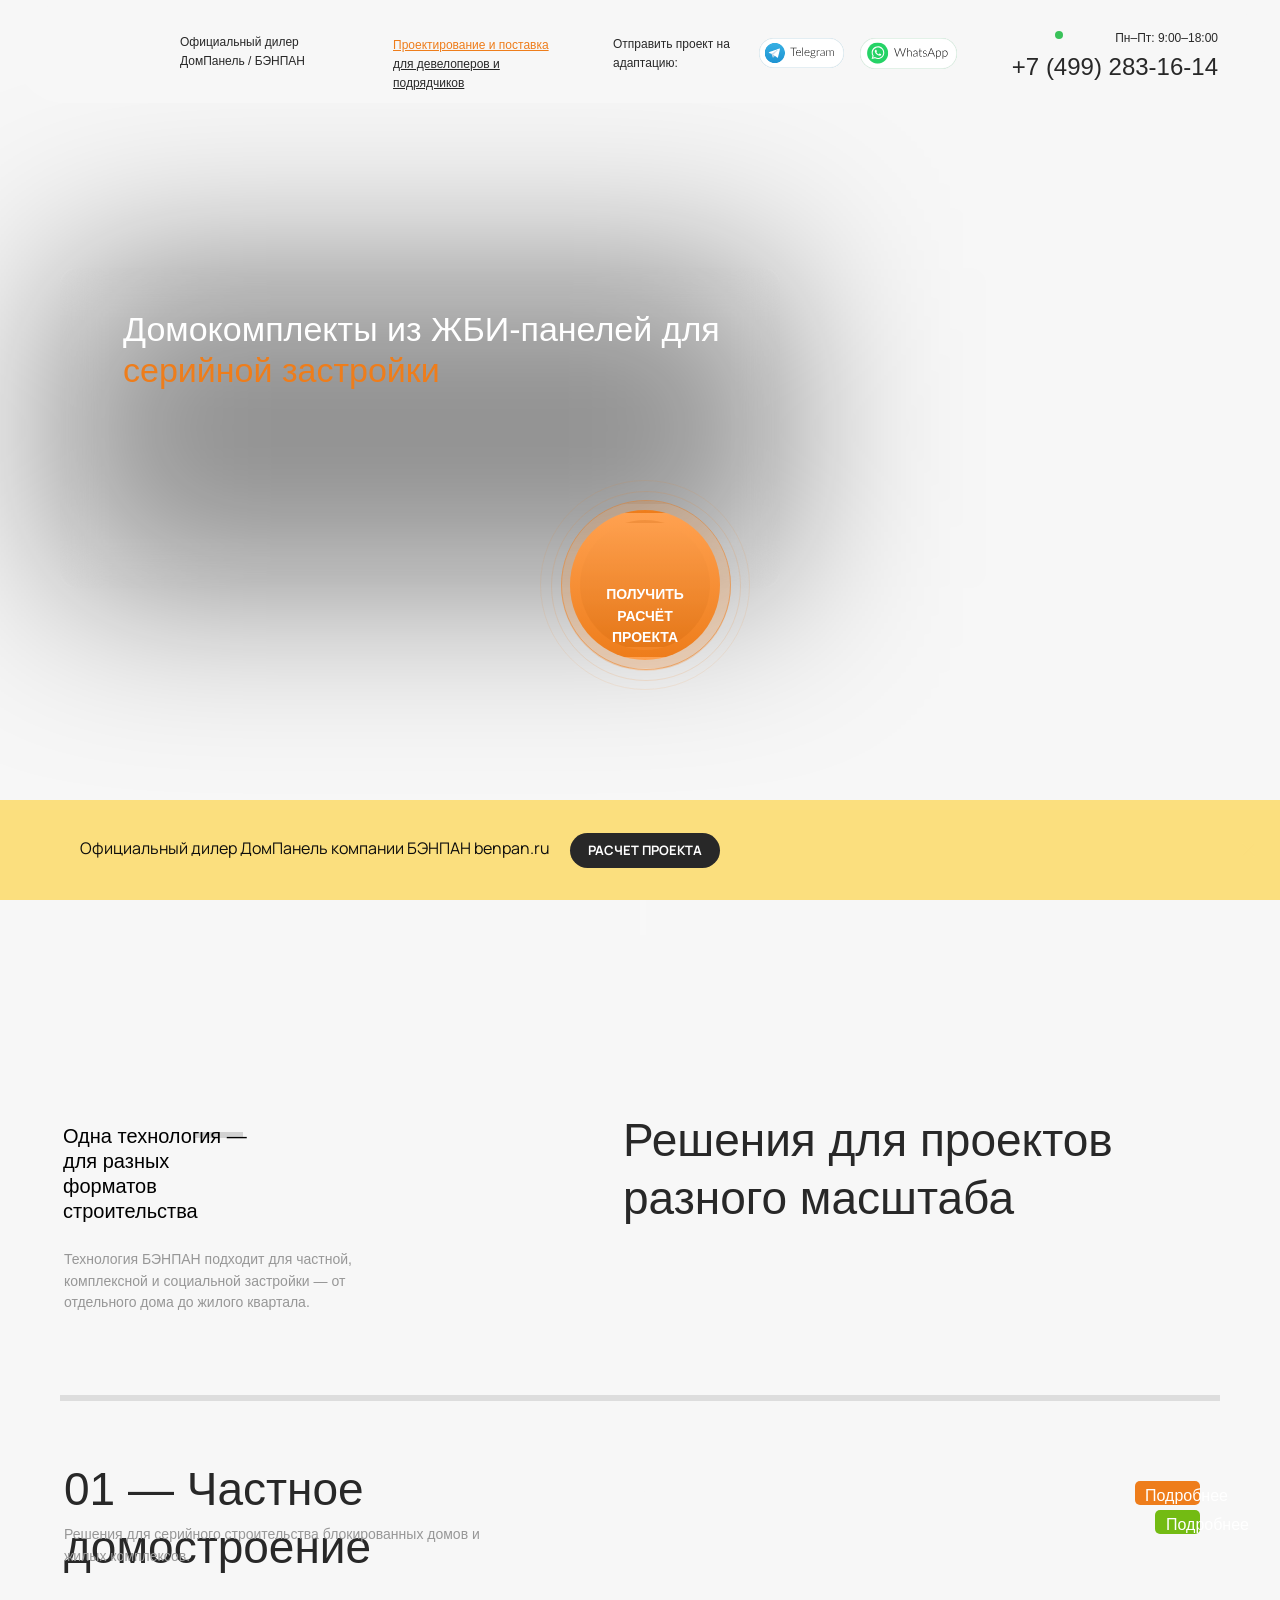
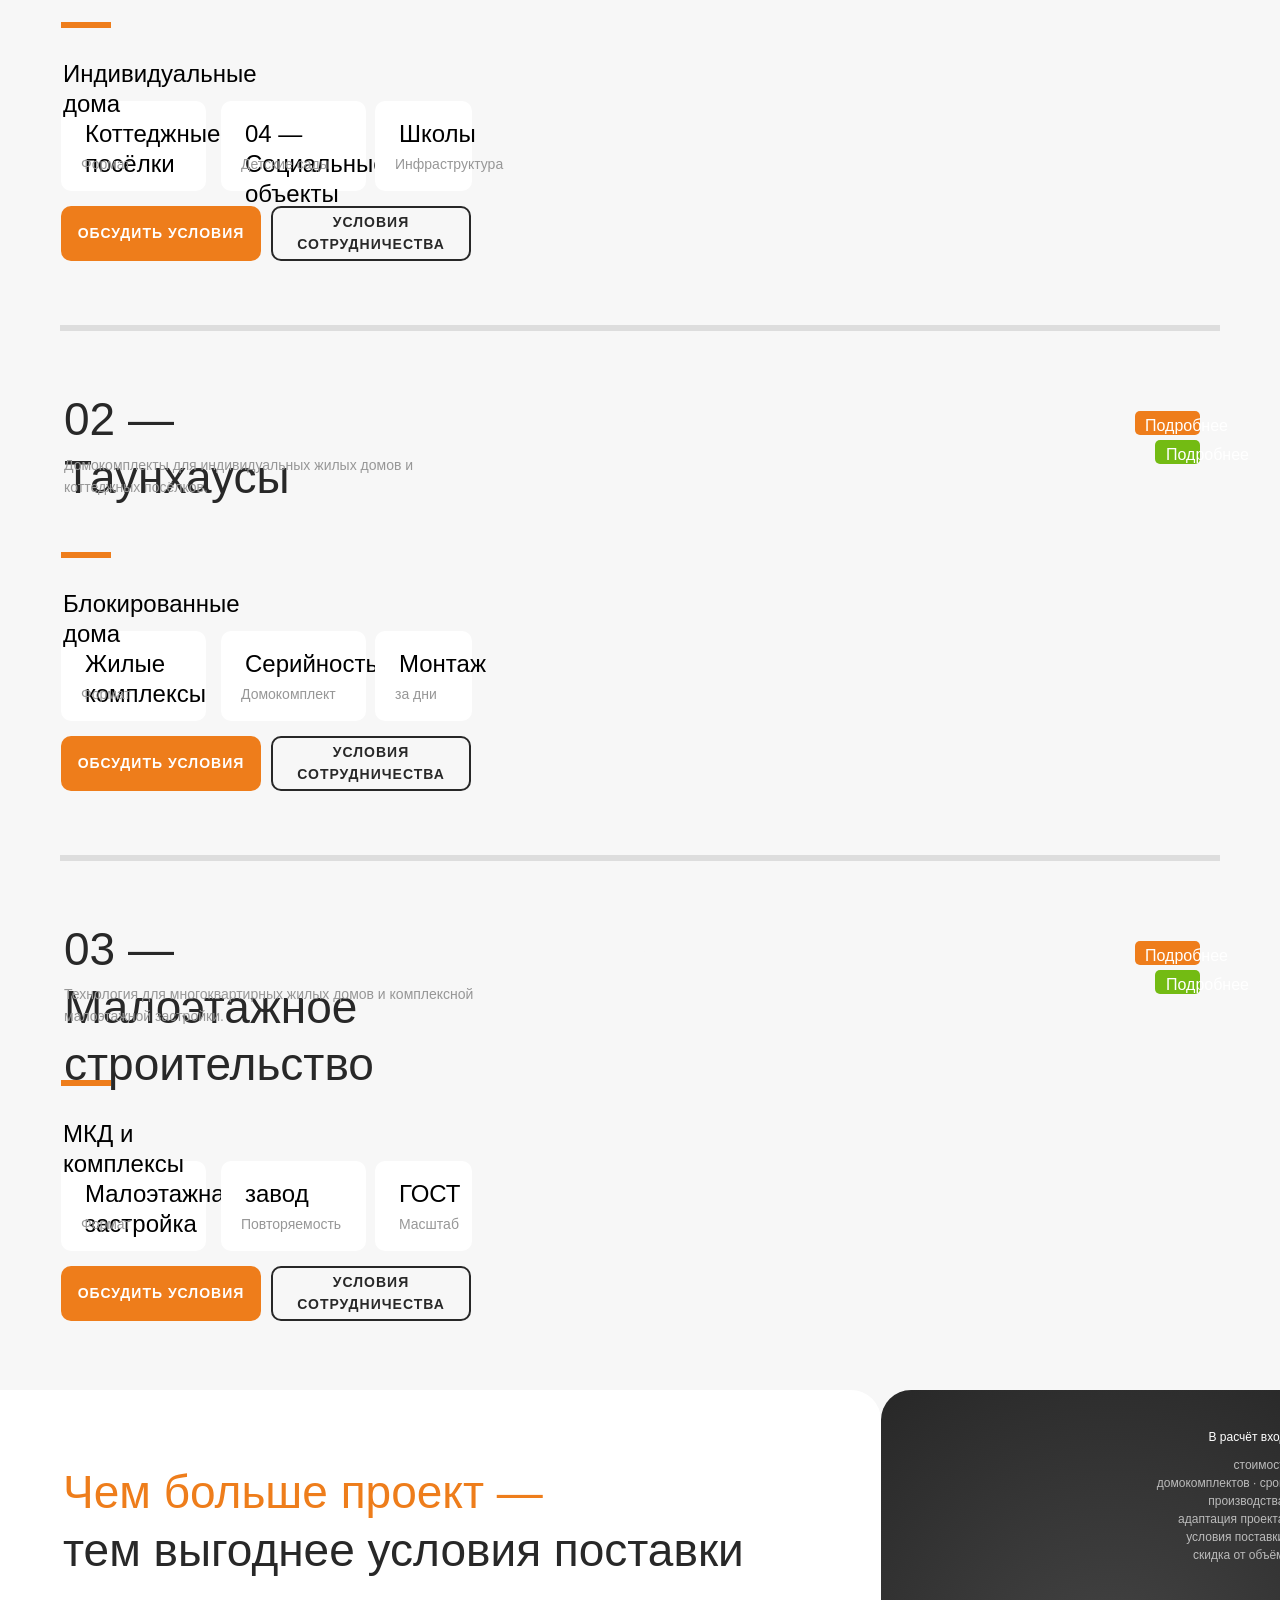
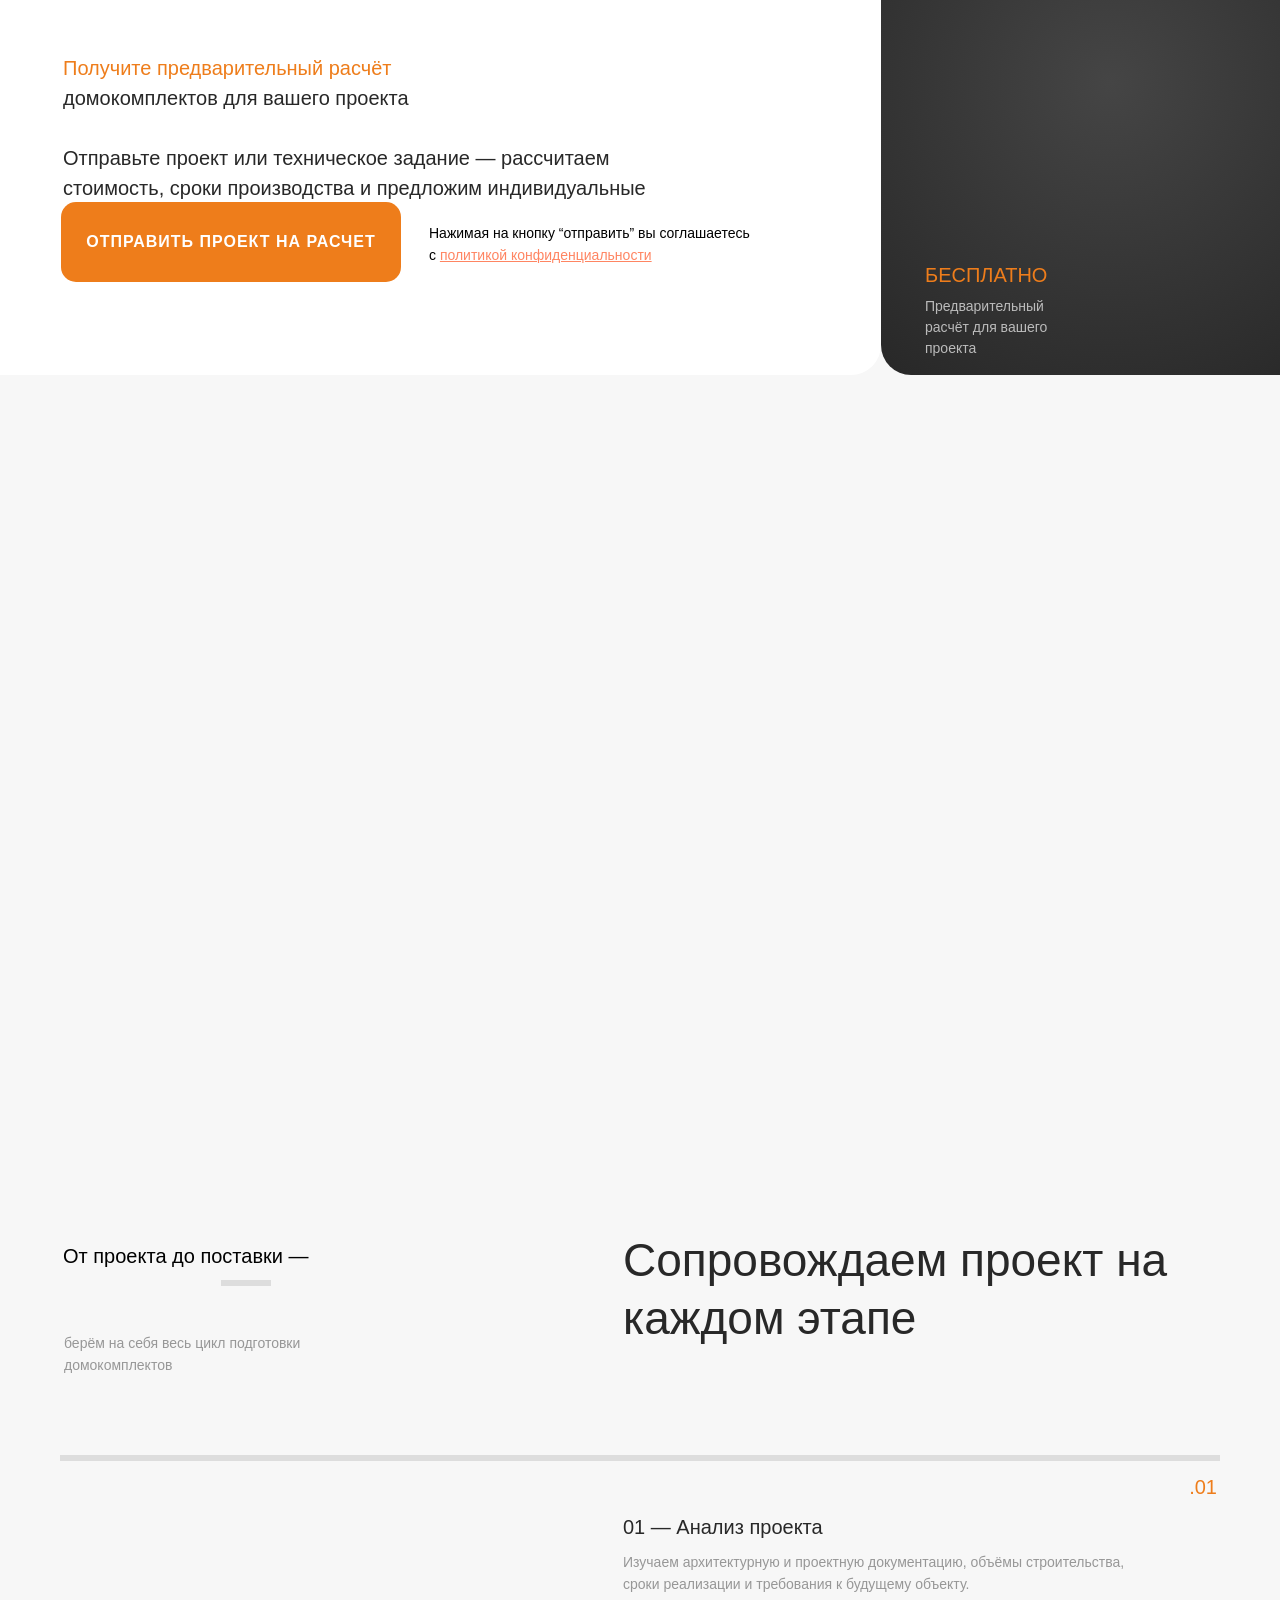
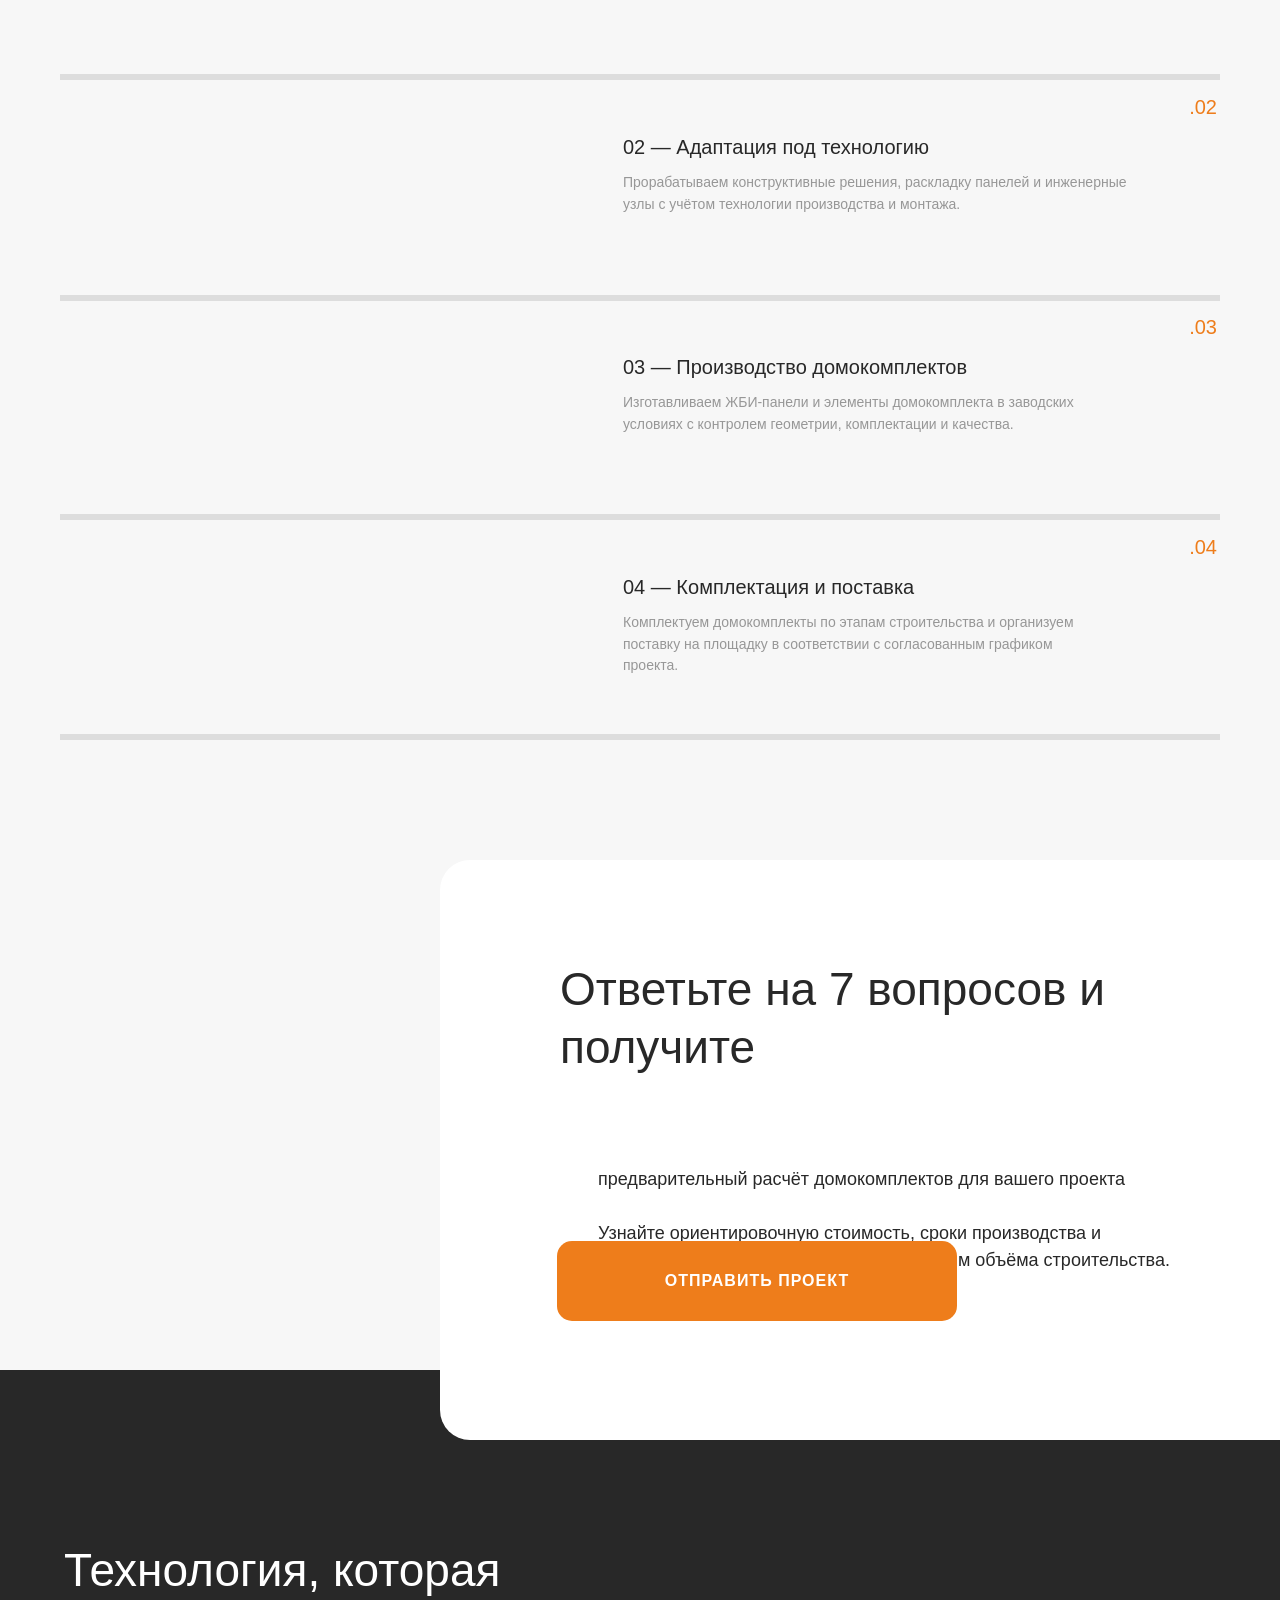
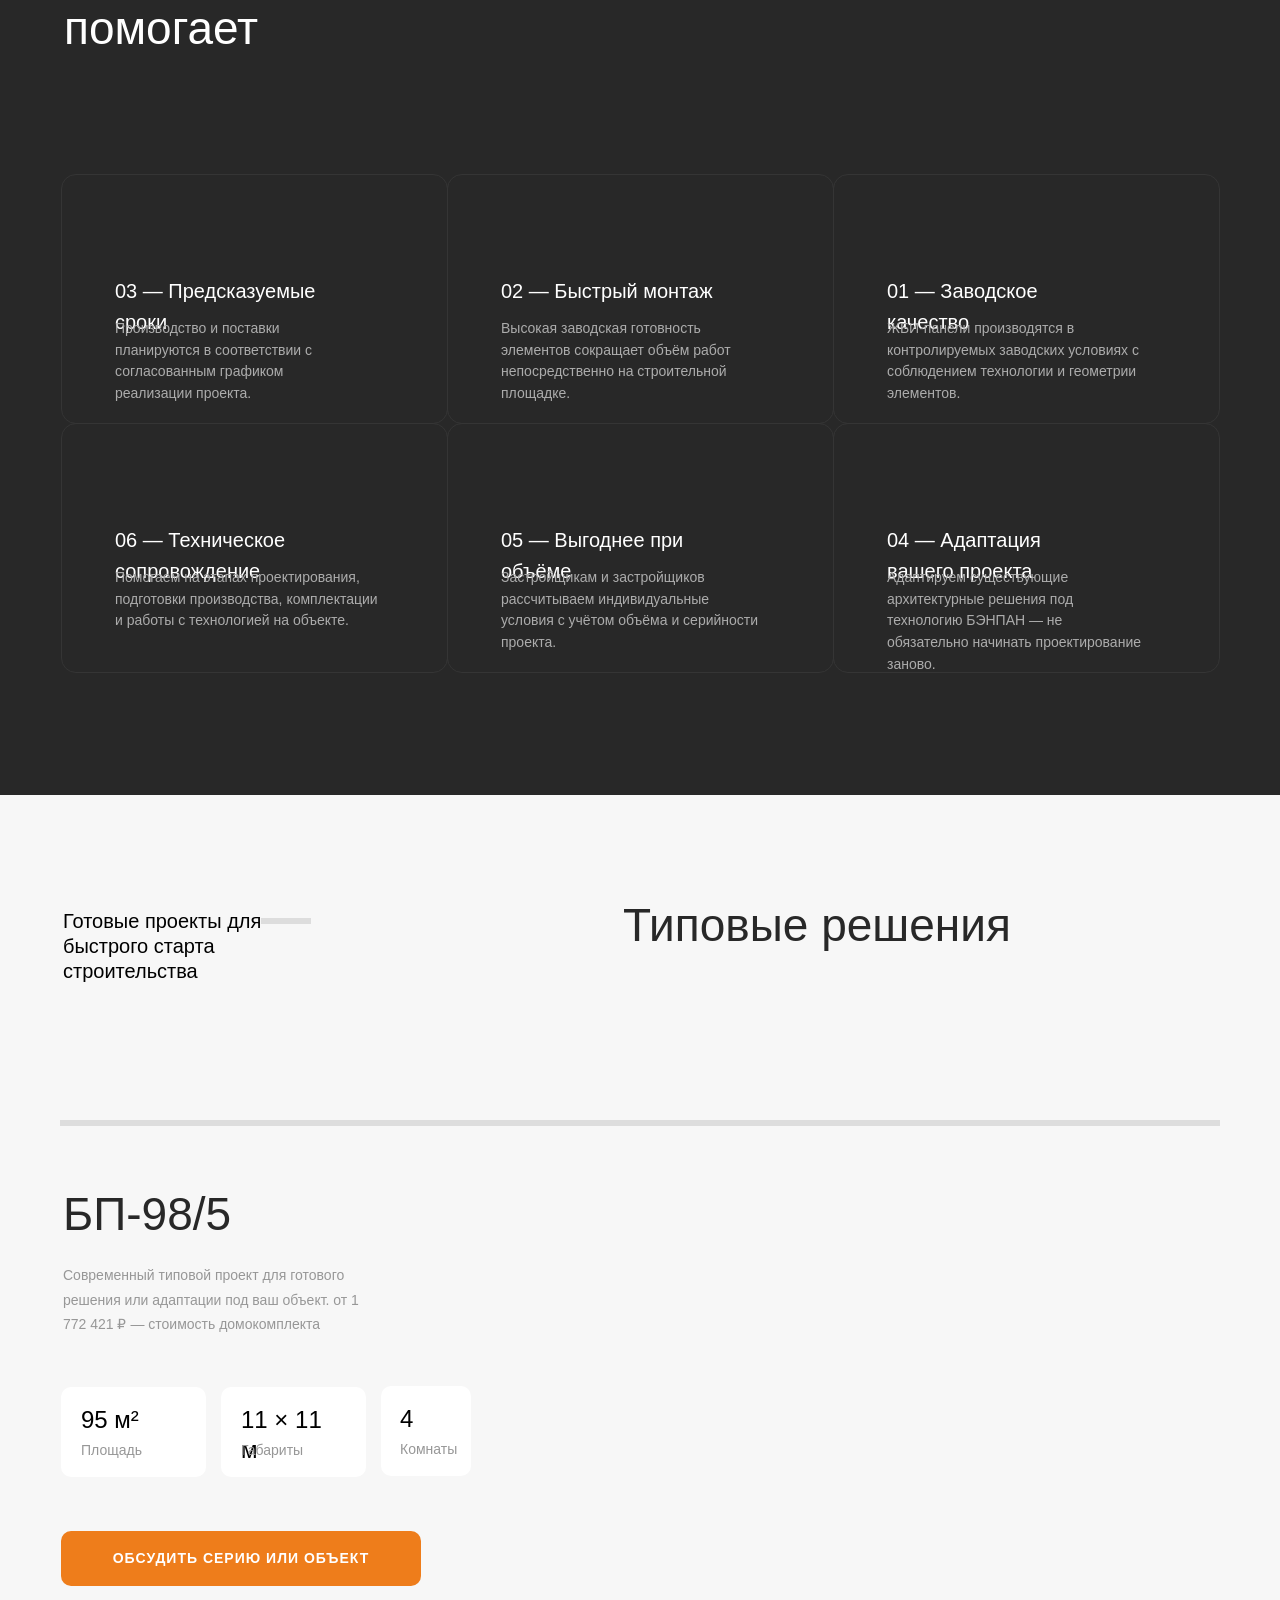
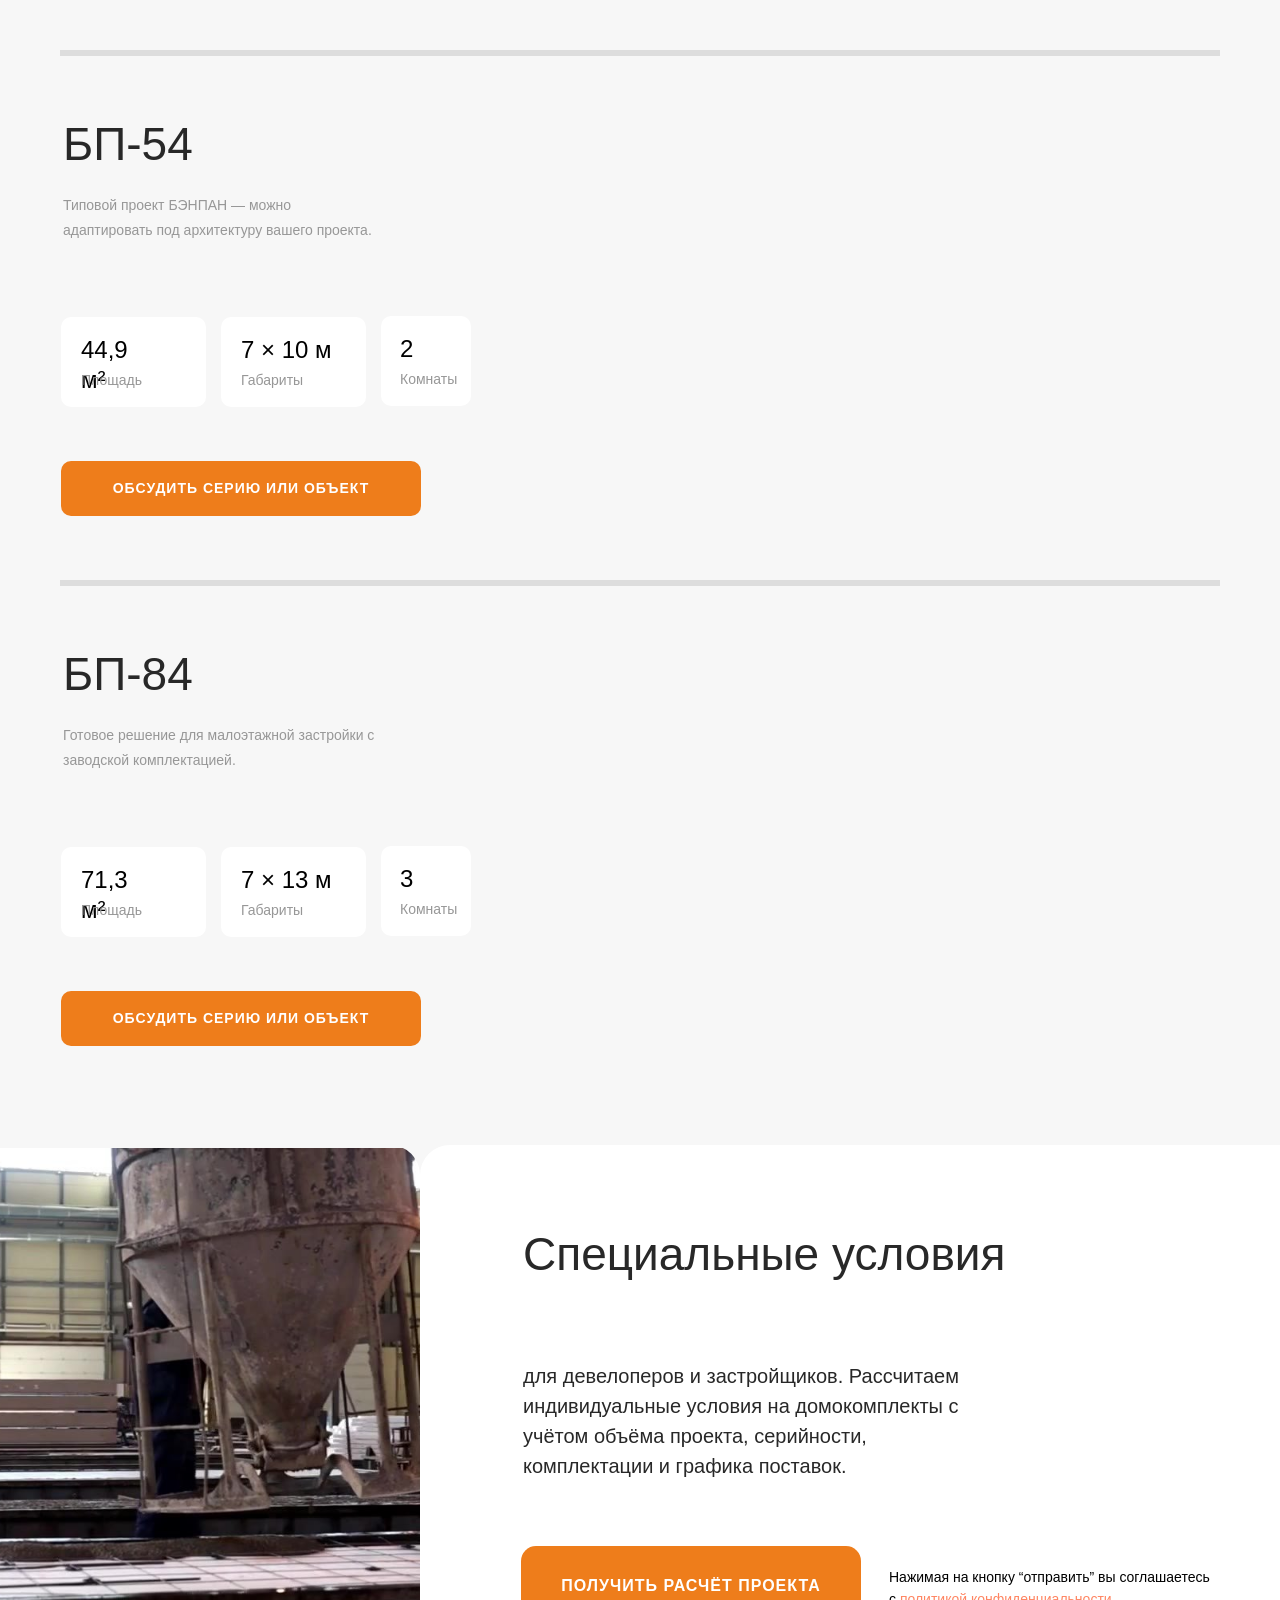
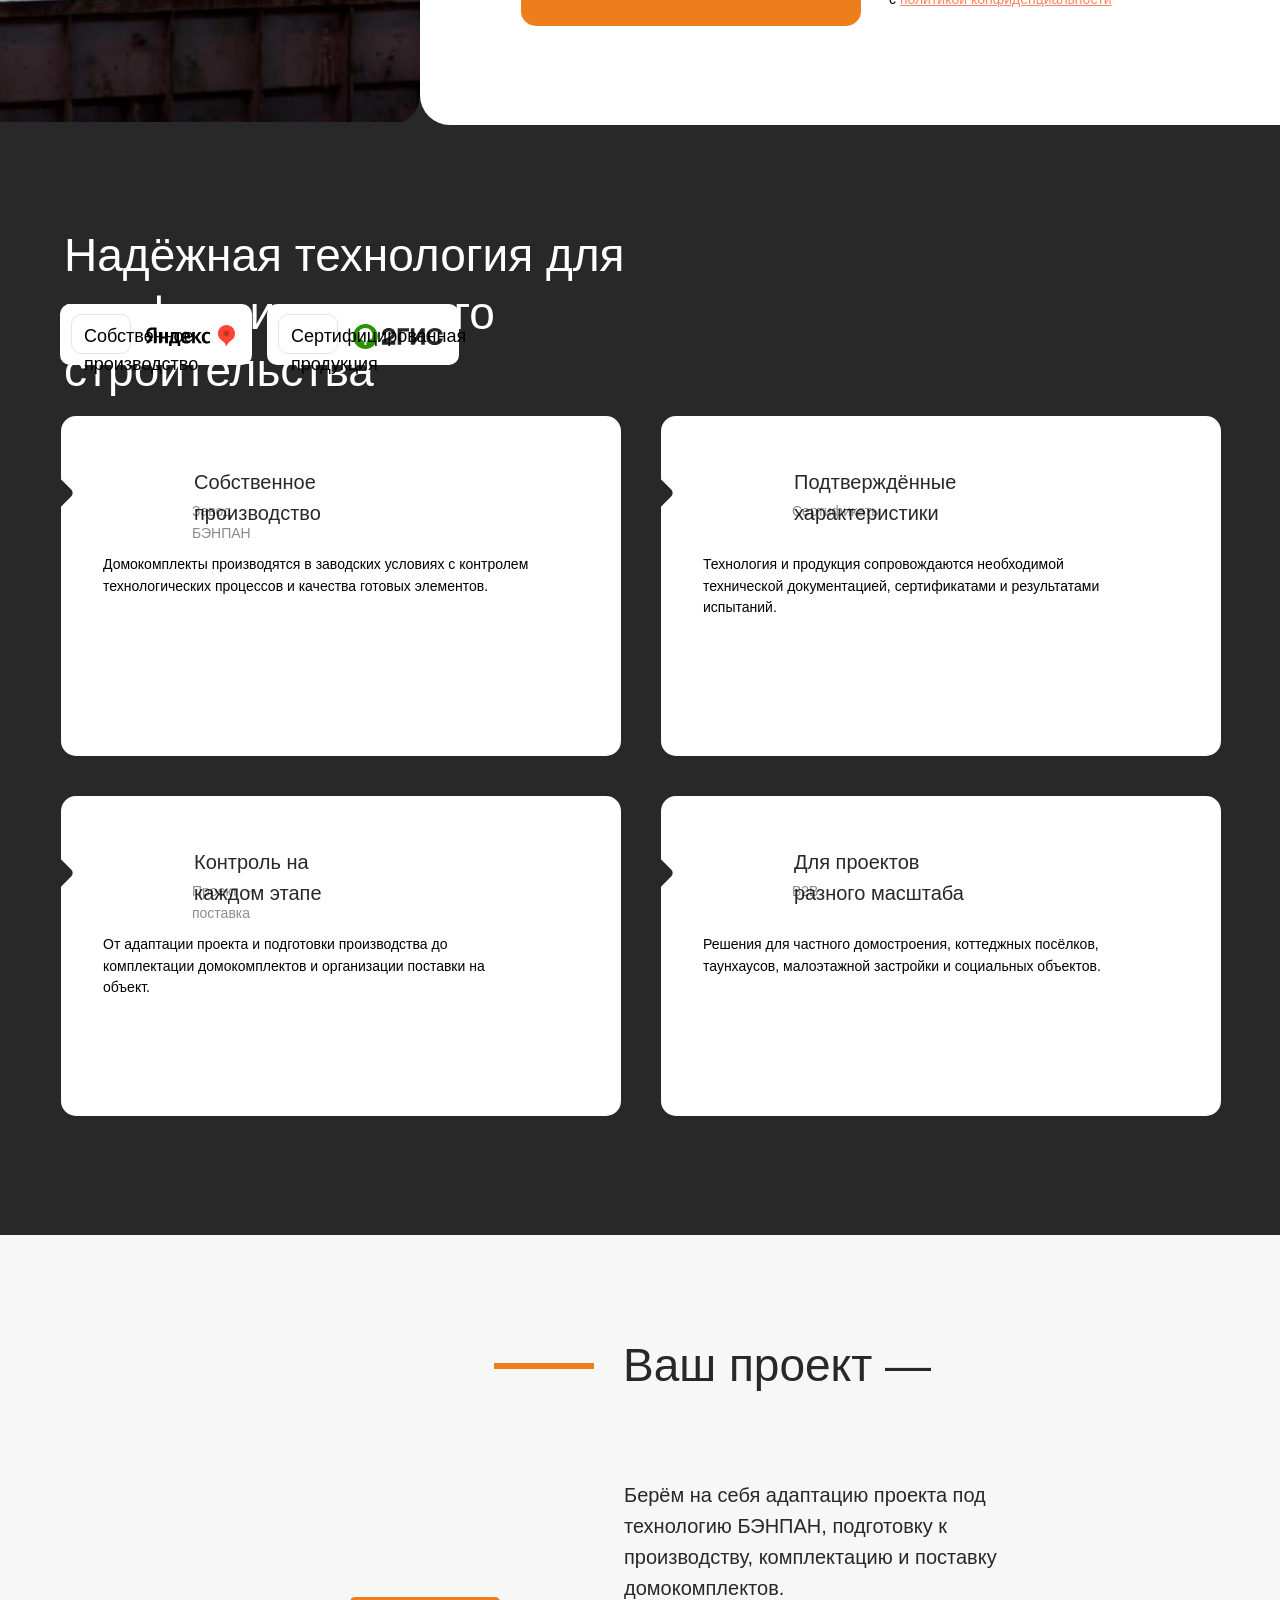
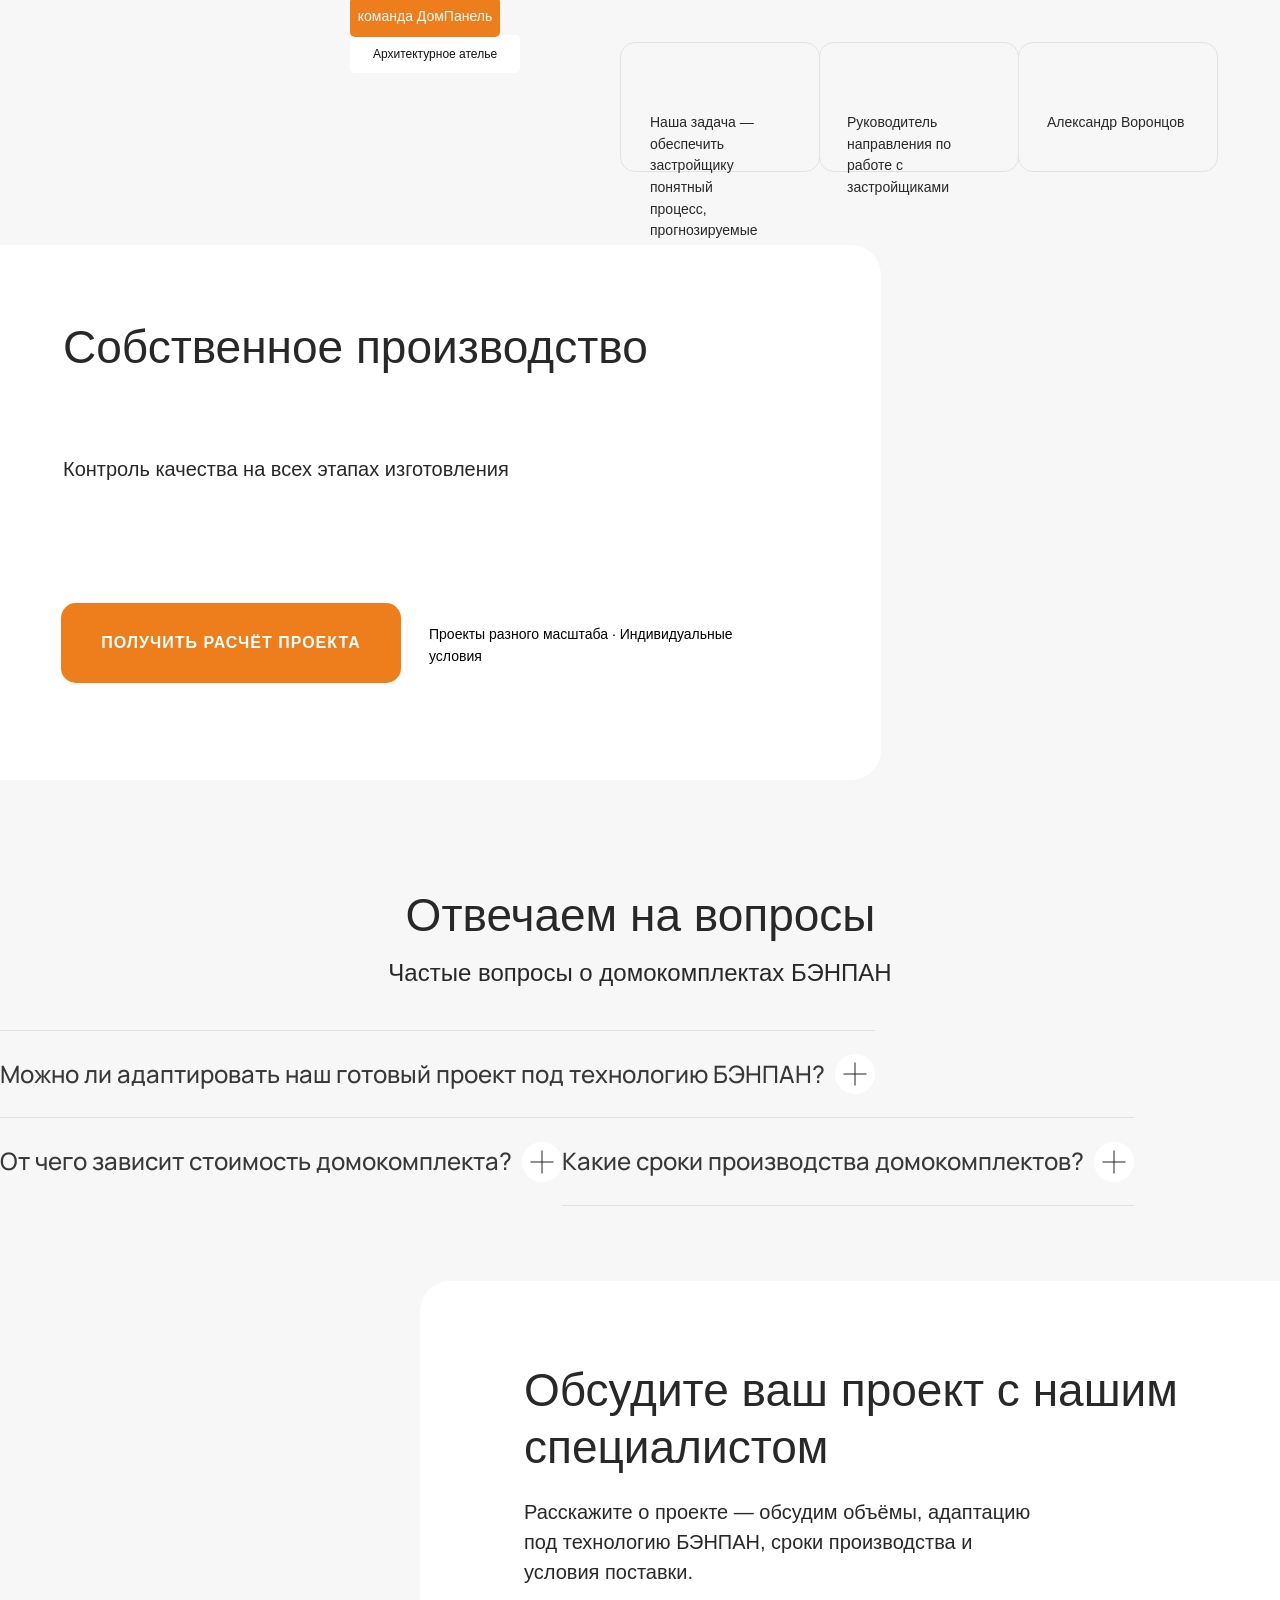
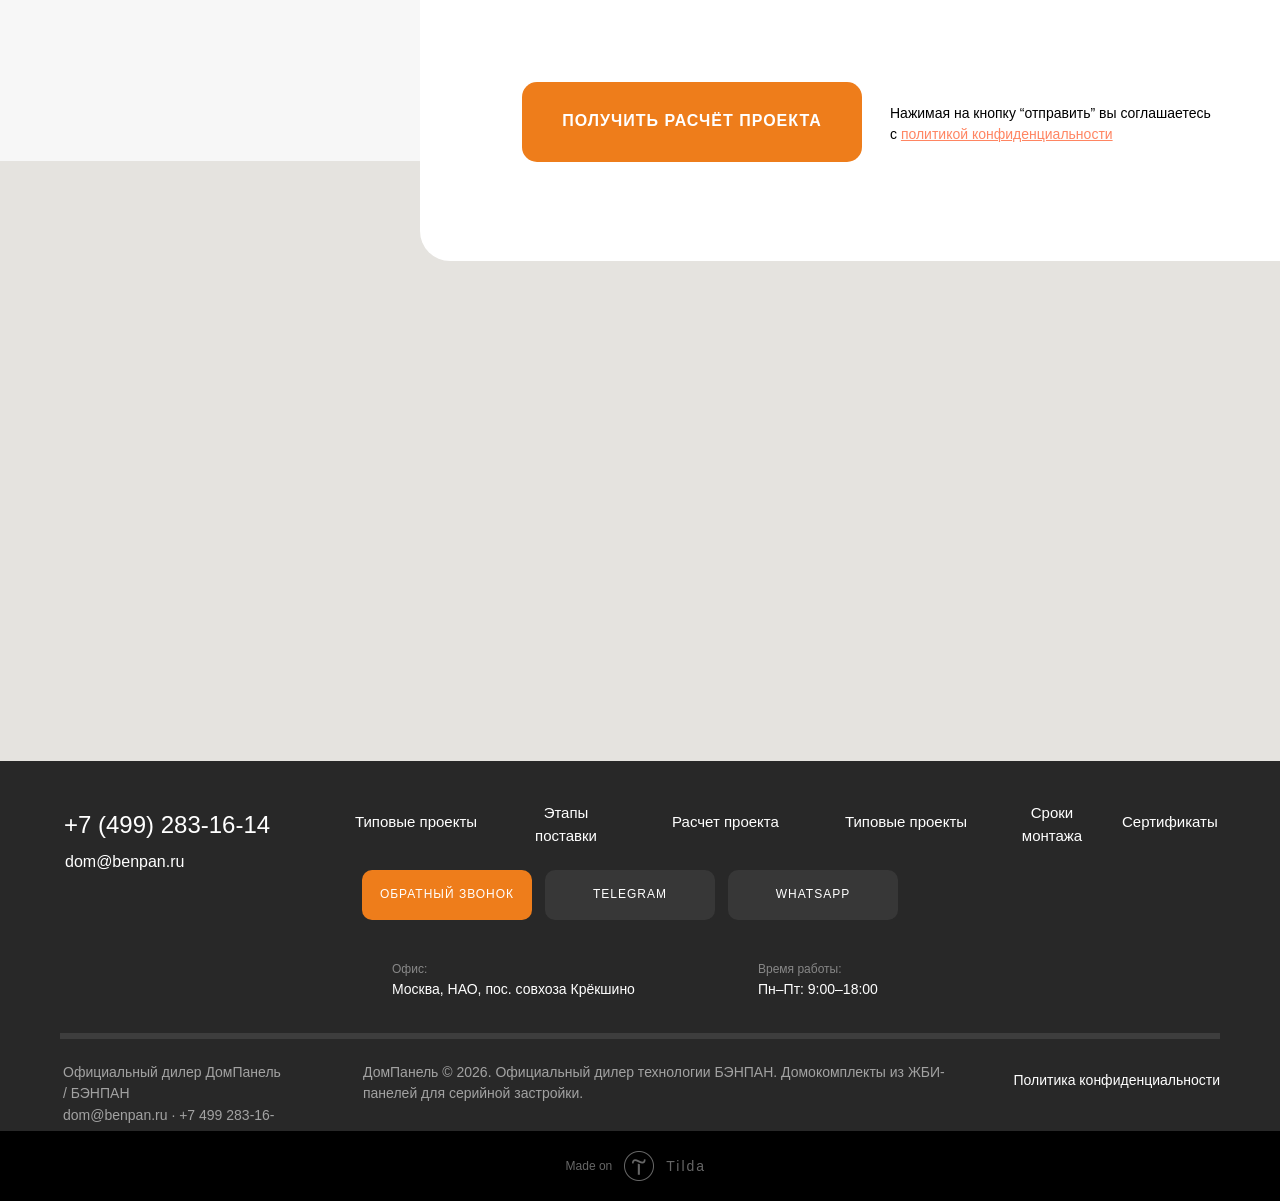
==== commit 6168638a: "dompanel-v2: контент лендинга по ТЗ B2B (Google Doc) Тексты и медиа блоков Tilda brus приведены к ТЗ" ====
--- a/sites/dompanel-v2/index.html
+++ b/sites/dompanel-v2/index.html
@@ -1,4 +1,4 @@
-<!DOCTYPE html> <html> <head> <meta charset="utf-8" /> <meta http-equiv="Content-Type" content="text/html; charset=utf-8" /> <meta name="viewport" content="width=device-width, initial-scale=1.0" /> <!--metatextblock--> <title>ДомПанель — домокомплекты из ЖБИ-панелей для девелоперов и подрядчиков</title> <meta property="og:url" content="https://benpan.ru/" /> <meta property="og:title" content="ДомПанель — домокомплекты из ЖБИ-панелей для девелоперов и подрядчиков" /> <meta name="description" content="Официальный дилер ДомПанель компании БЭНПАН: проектирование, адаптация и поставка домокомплектов из ЖБИ-панелей для девелоперов, генподряда и строительных компаний." /> <meta property="og:description" content="Официальный дилер ДомПанель компании БЭНПАН: проектирование, адаптация и поставка домокомплектов из ЖБИ-панелей для профессионального строительства." /> <meta property="og:type" content="website" /> <meta property="og:image" content="assets/brus/og-hero.jpeg" /> <link rel="canonical" href="./"> <!--/metatextblock--> <meta name="format-detection" content="telephone=no" /> <meta http-equiv="x-dns-prefetch-control" content="on"> <link rel="dns-prefetch" href="https://ws.tildacdn.com"> <link rel="dns-prefetch" href="https://static.tildacdn.com"> <link rel="shortcut icon" href="assets/brus/tildafavicon.ico" type="image/x-icon" /> <!-- Assets --> <script src="https://neo.tildacdn.com/js/tilda-fallback-1.0.min.js" async charset="utf-8"></script> <link rel="stylesheet" href="https://static.tildacdn.com/css/tilda-grid-3.0.min.css" type="text/css" media="all" onerror="this.loaderr='y';"/> <link rel="stylesheet" href="assets/brus/page72620655.min.css" type="text/css" media="all" onerror="this.loaderr='y';" /> <link rel="preconnect" href="https://fonts.gstatic.com"> <link href="https://fonts.googleapis.com/css2?family=Manrope:wght@300;400;500;600;700&subset=latin,cyrillic" rel="stylesheet"> <link rel="stylesheet" href="https://static.tildacdn.com/css/tilda-animation-2.0.min.css" type="text/css" media="all" onerror="this.loaderr='y';" /> <link rel="stylesheet" href="https://static.tildacdn.com/css/tilda-popup-1.1.min.css" type="text/css" media="print" onload="this.media='all';" onerror="this.loaderr='y';" /> <noscript><link rel="stylesheet" href="https://static.tildacdn.com/css/tilda-popup-1.1.min.css" type="text/css" media="all" /></noscript> <link rel="stylesheet" href="https://static.tildacdn.com/css/tilda-forms-1.0.min.css" type="text/css" media="all" onerror="this.loaderr='y';" /> <link rel="stylesheet" href="https://static.tildacdn.com/css/tilda-slds-1.4.min.css" type="text/css" media="print" onload="this.media='all';" onerror="this.loaderr='y';" /> <noscript><link rel="stylesheet" href="https://static.tildacdn.com/css/tilda-slds-1.4.min.css" type="text/css" media="all" /></noscript> <link rel="stylesheet" href="https://static.tildacdn.com/css/tilda-catalog-1.1.min.css" type="text/css" media="print" onload="this.media='all';" onerror="this.loaderr='y';" /> <noscript><link rel="stylesheet" href="https://static.tildacdn.com/css/tilda-catalog-1.1.min.css" type="text/css" media="all" /></noscript> <link rel="stylesheet" href="https://static.tildacdn.com/css/tilda-zero-gallery-1.0.min.css" type="text/css" media="all" onerror="this.loaderr='y';" /> <script nomodule src="https://static.tildacdn.com/js/tilda-polyfill-1.0.min.js" charset="utf-8"></script> <script type="text/javascript">function t_onReady(func) {if(document.readyState!='loading') {func();} else {document.addEventListener('DOMContentLoaded',func);}}
+<!DOCTYPE html> <html> <head> <meta charset="utf-8" /> <meta http-equiv="Content-Type" content="text/html; charset=utf-8" /> <meta name="viewport" content="width=device-width, initial-scale=1.0" /> <!--metatextblock--> <title>ДомПанель — домокомплекты из ЖБИ-панелей для девелоперов и подрядчиков</title> <meta property="og:url" content="https://benpan.ru/" /> <meta property="og:title" content="ДомПанель — домокомплекты из ЖБИ-панелей для девелоперов и подрядчиков" /> <meta name="description" content="Официальный дилер ДомПанель компании БЭНПАН: домокомплекты из ЖБИ-панелей для серийной и профессиональной застройки." /> <meta property="og:description" content="Официальный дилер ДомПанель компании БЭНПАН: проектирование, адаптация и поставка домокомплектов из ЖБИ-панелей для профессионального строительства." /> <meta property="og:type" content="website" /> <meta property="og:image" content="assets/brus/og-hero.jpeg" /> <link rel="canonical" href="./"> <!--/metatextblock--> <meta name="format-detection" content="telephone=no" /> <meta http-equiv="x-dns-prefetch-control" content="on"> <link rel="dns-prefetch" href="https://ws.tildacdn.com"> <link rel="dns-prefetch" href="https://static.tildacdn.com"> <link rel="shortcut icon" href="assets/brus/tildafavicon.ico" type="image/x-icon" /> <!-- Assets --> <script src="https://neo.tildacdn.com/js/tilda-fallback-1.0.min.js" async charset="utf-8"></script> <link rel="stylesheet" href="https://static.tildacdn.com/css/tilda-grid-3.0.min.css" type="text/css" media="all" onerror="this.loaderr='y';"/> <link rel="stylesheet" href="assets/brus/page72620655.min.css" type="text/css" media="all" onerror="this.loaderr='y';" /> <link rel="preconnect" href="https://fonts.gstatic.com"> <link href="https://fonts.googleapis.com/css2?family=Manrope:wght@300;400;500;600;700&subset=latin,cyrillic" rel="stylesheet"> <link rel="stylesheet" href="https://static.tildacdn.com/css/tilda-animation-2.0.min.css" type="text/css" media="all" onerror="this.loaderr='y';" /> <link rel="stylesheet" href="https://static.tildacdn.com/css/tilda-popup-1.1.min.css" type="text/css" media="print" onload="this.media='all';" onerror="this.loaderr='y';" /> <noscript><link rel="stylesheet" href="https://static.tildacdn.com/css/tilda-popup-1.1.min.css" type="text/css" media="all" /></noscript> <link rel="stylesheet" href="https://static.tildacdn.com/css/tilda-forms-1.0.min.css" type="text/css" media="all" onerror="this.loaderr='y';" /> <link rel="stylesheet" href="https://static.tildacdn.com/css/tilda-slds-1.4.min.css" type="text/css" media="print" onload="this.media='all';" onerror="this.loaderr='y';" /> <noscript><link rel="stylesheet" href="https://static.tildacdn.com/css/tilda-slds-1.4.min.css" type="text/css" media="all" /></noscript> <link rel="stylesheet" href="https://static.tildacdn.com/css/tilda-catalog-1.1.min.css" type="text/css" media="print" onload="this.media='all';" onerror="this.loaderr='y';" /> <noscript><link rel="stylesheet" href="https://static.tildacdn.com/css/tilda-catalog-1.1.min.css" type="text/css" media="all" /></noscript> <link rel="stylesheet" href="https://static.tildacdn.com/css/tilda-zero-gallery-1.0.min.css" type="text/css" media="all" onerror="this.loaderr='y';" /> <script nomodule src="https://static.tildacdn.com/js/tilda-polyfill-1.0.min.js" charset="utf-8"></script> <script type="text/javascript">function t_onReady(func) {if(document.readyState!='loading') {func();} else {document.addEventListener('DOMContentLoaded',func);}}
 function t_onFuncLoad(funcName,okFunc,time) {if(typeof window[funcName]==='function') {okFunc();} else {setTimeout(function() {t_onFuncLoad(funcName,okFunc,time);},(time||100));}}function t_throttle(fn,threshhold,scope) {return function() {fn.apply(scope||this,arguments);};}function t396_initialScale(t){var e=document.getElementById("rec"+t);if(e){var r=e.querySelector(".t396__artboard");if(r){var a=document.documentElement.clientWidth,i=[],l,n=r.getAttribute("data-artboard-screens");if(n){n=n.split(",");for(var o=0;o<n.length;o++)i[o]=parseInt(n[o],10)}else i=[320,480,640,960,1200];for(var o=0;o<i.length;o++){var d=i[o];a>=d&&(l=d)}var c="edit"===window.allrecords.getAttribute("data-tilda-mode"),s="center"===t396_getFieldValue(r,"valign",l,i),g="grid"===t396_getFieldValue(r,"upscale",l,i),u=t396_getFieldValue(r,"height_vh",l,i),_=t396_getFieldValue(r,"height",l,i),f=!!window.opr&&!!window.opr.addons||!!window.opera||-1!==navigator.userAgent.indexOf(" OPR/");if(!c&&s&&!g&&!u&&_&&!f){var h=parseFloat((a/l).toFixed(3)),v=[r,r.querySelector(".t396__carrier"),r.querySelector(".t396__filter")],p=Math.floor(parseInt(_,10)*h)+"px",b;r.style.setProperty("--initial-scale-height",p);for(var o=0;o<v.length;o++)v[o].style.setProperty("height","var(--initial-scale-height)");t396_scaleInitial__getElementsToScale(r).forEach((function(t){t.style.zoom=h}))}}}}function t396_scaleInitial__getElementsToScale(t){return t?Array.prototype.slice.call(t.children).filter((function(t){return t&&(t.classList.contains("t396__elem")||t.classList.contains("t396__group"))})):[]}function t396_getFieldValue(t,e,r,a){var i,l=a[a.length-1];if(!(i=r===l?t.getAttribute("data-artboard-"+e):t.getAttribute("data-artboard-"+e+"-res-"+r)))for(var n=0;n<a.length;n++){var o=a[n];if(!(o<=r)&&(i=o===l?t.getAttribute("data-artboard-"+e):t.getAttribute("data-artboard-"+e+"-res-"+o)))break}return i}window.TN_SCALE_INITIAL_VER="1.0";</script> <script src="https://static.tildacdn.com/js/tilda-scripts-3.0.min.js" charset="utf-8" defer onerror="this.loaderr='y';"></script> <script src="assets/brus/page72620655.min.js" charset="utf-8" async onerror="this.loaderr='y';"></script> <script src="https://static.tildacdn.com/js/tilda-lazyload-1.0.min.js" charset="utf-8" async onerror="this.loaderr='y';"></script> <script src="https://static.tildacdn.com/js/tilda-animation-2.0.min.js" charset="utf-8" async onerror="this.loaderr='y';"></script> <script src="https://static.tildacdn.com/js/tilda-t862-popupstepform-1.0.min.js" charset="utf-8" async onerror="this.loaderr='y';"></script> <script src="https://static.tildacdn.com/js/tilda-popup-1.0.min.js" charset="utf-8" async onerror="this.loaderr='y';"></script> <script src="https://static.tildacdn.com/js/tilda-forms-1.0.min.js" charset="utf-8" async onerror="this.loaderr='y';"></script> <script src="https://static.tildacdn.com/js/tilda-zero-1.1.min.js" charset="utf-8" async onerror="this.loaderr='y';"></script> <script src="https://static.tildacdn.com/js/tilda-slds-1.4.min.js" charset="utf-8" async onerror="this.loaderr='y';"></script> <script src="https://static.tildacdn.com/js/hammer.min.js" charset="utf-8" async onerror="this.loaderr='y';"></script> <script src="https://static.tildacdn.com/js/tilda-products-1.0.min.js" charset="utf-8" async onerror="this.loaderr='y';"></script> <script src="https://static.tildacdn.com/js/tilda-catalog-1.1.min.js" charset="utf-8" async onerror="this.loaderr='y';"></script> <script src="https://static.tildacdn.com/js/tilda-map-1.0.min.js" charset="utf-8" async onerror="this.loaderr='y';"></script> <script src="https://static.tildacdn.com/js/tilda-menu-1.0.min.js" charset="utf-8" async onerror="this.loaderr='y';"></script> <script src="https://static.tildacdn.com/js/tilda-zero-gallery-1.0.min.js" charset="utf-8" async onerror="this.loaderr='y';"></script> <script src="https://static.tildacdn.com/js/tilda-zero-forms-1.0.min.js" charset="utf-8" async onerror="this.loaderr='y';"></script> <script src="https://static.tildacdn.com/js/tilda-animation-sbs-1.0.min.js" charset="utf-8" async onerror="this.loaderr='y';"></script> <script src="https://static.tildacdn.com/js/tilda-zero-scale-1.0.min.js" charset="utf-8" async onerror="this.loaderr='y';"></script> <script src="https://static.tildacdn.com/js/tilda-skiplink-1.0.min.js" charset="utf-8" async onerror="this.loaderr='y';"></script> <script src="https://static.tildacdn.com/js/tilda-events-1.0.min.js" charset="utf-8" async onerror="this.loaderr='y';"></script> <script type="text/javascript">window.dataLayer=window.dataLayer||[];</script> <script type="text/javascript">(function() {if((/bot|google|yandex|baidu|bing|msn|duckduckbot|teoma|slurp|crawler|spider|robot|crawling|facebook/i.test(navigator.userAgent))===false&&typeof(sessionStorage)!='undefined'&&sessionStorage.getItem('visited')!=='y'&&document.visibilityState){var style=document.createElement('style');style.type='text/css';style.innerHTML='@media screen and (min-width: 980px) {.t-records {opacity: 0;}.t-records_animated {-webkit-transition: opacity ease-in-out .2s;-moz-transition: opacity ease-in-out .2s;-o-transition: opacity ease-in-out .2s;transition: opacity ease-in-out .2s;}.t-records.t-records_visible {opacity: 1;}}';document.getElementsByTagName('head')[0].appendChild(style);function t_setvisRecs(){var alr=document.querySelectorAll('.t-records');Array.prototype.forEach.call(alr,function(el) {el.classList.add("t-records_animated");});setTimeout(function() {Array.prototype.forEach.call(alr,function(el) {el.classList.add("t-records_visible");});sessionStorage.setItem("visited","y");},400);}
 document.addEventListener('DOMContentLoaded',t_setvisRecs);}})();</script>  <link rel="stylesheet" href="style.css">
 <script src="script.js" defer></script>
@@ -10,7 +10,7 @@
 style="background-color: rgba(0,0,0,0.70);"> <div class="t-popup__close t-popup__block-close"> <button
 type="button"
 class="t-popup__close-wrapper t-popup__block-close-button"
-aria-label="Закрыть диалоговое окно"> <svg role="presentation" class="t-popup__close-icon" width="23px" height="23px" viewBox="0 0 23 23" version="1.1" xmlns="http://www.w3.org/2000/svg" xmlns:xlink="http://www.w3.org/1999/xlink"> <g stroke="none" stroke-width="1" fill="#fff" fill-rule="evenodd"> <rect transform="translate(11.313708, 11.313708) rotate(-45.000000) translate(-11.313708, -11.313708) " x="10.3137085" y="-3.6862915" width="2" height="30"></rect> <rect transform="translate(11.313708, 11.313708) rotate(-315.000000) translate(-11.313708, -11.313708) " x="10.3137085" y="-3.6862915" width="2" height="30"></rect> </g> </svg> </button> </div> <style>@media screen and (max-width:560px){#rec1173237761 .t-popup__close-icon g{fill:#ffffff !important;}}</style> <style> #rec1173237761 .t-popup__container{border-radius:15px;overflow:hidden;}</style> <div class="t-popup__container t-width t-width_8"> <div class="t862__wrapper"> <div class="t862__quiz t862__quiz-preview t862__quiz_nofixedheight" style=""> <div class="t862__quiz-wrapper t862__quiz-published" data-auto-step-change="true"> <div class="t862__quiz-description-wrapper" style=" background-color: #282828;"> <div class="t862__quiz-description-block"> <div class="t-descr t-descr_xxs t862__quiz-description"> <div class="t862__quiz-description-title"> <svg role="presentation" viewBox="0 0 100 100" style="stroke:#ff931f;"> <rect x="27.5" y="4.1" class="st61" width="56.5" height="73.5"/> <line class="st61" x1="41.5" y1="22.1" x2="70.6" y2="22.1"/> <line class="st61" x1="41.5" y1="38.8" x2="70.6" y2="38.8"/> <line class="st61" x1="41.5" y1="55.5" x2="70.6" y2="55.5"/> <polyline class="st61" points="66.4,77.6 66.4,95.6 9.8,95.6 9.8,22.1 27.5,22.1 "/> </svg> <span class="t862__quiz-description-text" field="descr"><span style="font-weight: 600;">Получите расчёт проекта и условия поставки домокомплекта</span></span> </div> <div class="t862__quiz-description-counter"></div> </div> </div> <div class="t862__result-title-block"> <div class="t-descr t-descr_xl t862__result-title" field="descr2"> <strong>Спасибо за интерес к технологии БЭНПАН и партнёрству с ДомПанель!</strong> Оставьте контакты — подготовим расчёт адаптации и поставки домокомплекта
+aria-label="Закрыть диалоговое окно"> <svg role="presentation" class="t-popup__close-icon" width="23px" height="23px" viewBox="0 0 23 23" version="1.1" xmlns="http://www.w3.org/2000/svg" xmlns:xlink="http://www.w3.org/1999/xlink"> <g stroke="none" stroke-width="1" fill="#fff" fill-rule="evenodd"> <rect transform="translate(11.313708, 11.313708) rotate(-45.000000) translate(-11.313708, -11.313708) " x="10.3137085" y="-3.6862915" width="2" height="30"></rect> <rect transform="translate(11.313708, 11.313708) rotate(-315.000000) translate(-11.313708, -11.313708) " x="10.3137085" y="-3.6862915" width="2" height="30"></rect> </g> </svg> </button> </div> <style>@media screen and (max-width:560px){#rec1173237761 .t-popup__close-icon g{fill:#ffffff !important;}}</style> <style> #rec1173237761 .t-popup__container{border-radius:15px;overflow:hidden;}</style> <div class="t-popup__container t-width t-width_8"> <div class="t862__wrapper"> <div class="t862__quiz t862__quiz-preview t862__quiz_nofixedheight" style=""> <div class="t862__quiz-wrapper t862__quiz-published" data-auto-step-change="true"> <div class="t862__quiz-description-wrapper" style=" background-color: #282828;"> <div class="t862__quiz-description-block"> <div class="t-descr t-descr_xxs t862__quiz-description"> <div class="t862__quiz-description-title"> <svg role="presentation" viewBox="0 0 100 100" style="stroke:#ff931f;"> <rect x="27.5" y="4.1" class="st61" width="56.5" height="73.5"/> <line class="st61" x1="41.5" y1="22.1" x2="70.6" y2="22.1"/> <line class="st61" x1="41.5" y1="38.8" x2="70.6" y2="38.8"/> <line class="st61" x1="41.5" y1="55.5" x2="70.6" y2="55.5"/> <polyline class="st61" points="66.4,77.6 66.4,95.6 9.8,95.6 9.8,22.1 27.5,22.1 "/> </svg> <span class="t862__quiz-description-text" field="descr"><span style="font-weight: 600;">Получите расчёт проекта и условия поставки домокомплекта</span></span> </div> <div class="t862__quiz-description-counter"></div> </div> </div> <div class="t862__result-title-block"> <div class="t-descr t-descr_xl t862__result-title" field="descr2"> <strong>Спасибо! Проект принят</strong> Оставьте контакты — специалист изучит информацию и свяжется с вами для уточнения деталей.
 </div> </div> <div class="t862__progressbar"> <div class="t862__progress" style="background-color:#ff931f"></div> </div> </div> <div class="t862__quiz-form-wrapper t862__quiz-form-wrapper_newcapturecondition"> <form
 id="form1173237761" name='form1173237761' role="form" action='' method='POST' data-formactiontype="0" data-inputbox=".t-input-group" 
 class="t-form js-form-proccess t-form_inputs-total_16 " data-success-callback="t_forms__onSuccess"> <!-- NO ONE SERVICES CONNECTED --> <input type="hidden" name="tildaspec-formname" tabindex="-1" value="Заявка на расчёт проекта ДомПанель"> <!-- @classes t-title t-text t-btn --> <div class="js-successbox t-form__successbox t-text t-text_md"
@@ -384,7 +384,7 @@
 type="submit"
 class="t-submit"
 style="color:#ffffff;background-color:#ee7d1b;border-radius:7px; -moz-border-radius:7px; -webkit-border-radius:7px;font-weight:600;" data-field="buttontitle" data-buttonfieldset="button" data-btneffects-first="btneffects-flash">
-Получить расчет проекта </button> </div> </div> <div class="t-form__errorbox-bottom"> <!--noindex--> <div
+НАЧАТЬ РАСЧЁТ </button> </div> </div> <div class="t-form__errorbox-bottom"> <!--noindex--> <div
 class="js-errorbox-all t-form__errorbox-wrapper"
 style="display:none;" data-nosnippet
 tabindex="-1"
@@ -395,7 +395,7 @@
 t_onFuncLoad('t862_init',function() {t862_init('1173237761');});});</script> <style>@media (hover:hover),(min-width:0\0) {#rec1173237761 .t862 .t-btn:not(.t-animate_no-hover):hover,#rec1173237761 .t862 .t-submit:not(.t-animate_no-hover):hover {background-color:#e87918 !important;}#rec1173237761 .t862 .t-btn:not(.t-animate_no-hover):focus-visible,#rec1173237761 .t862 .t-submit:not(.t-animate_no-hover):focus-visible {background-color:#e87918 !important;}#rec1173237761 .t862 .t-btn:not(.t-animate_no-hover),#rec1173237761 .t862 .t-submit:not(.t-animate_no-hover) {transition-property:background-color,color,border-color,box-shadow;transition-duration:0.2s;transition-timing-function:ease-in-out;}}</style> <style>#rec1173237761 .t-btn[data-btneffects-first],#rec1173237761 .t-btn[data-btneffects-second],#rec1173237761 .t-btn[data-btneffects-third],#rec1173237761 .t-submit[data-btneffects-first],#rec1173237761 .t-submit[data-btneffects-second],#rec1173237761 .t-submit[data-btneffects-third]{position:relative;overflow:hidden;isolation:isolate;}#rec1173237761 .t-btn[data-btneffects-first="btneffects-flash"] .t-btn_wrap-effects,#rec1173237761 .t-submit[data-btneffects-first="btneffects-flash"] .t-btn_wrap-effects{position:absolute;top:0;left:0;width:100%;height:100%;-webkit-transform:translateX(-85px);-ms-transform:translateX(-85px);transform:translateX(-85px);-webkit-animation-name:flash;animation-name:flash;-webkit-animation-duration:3s;animation-duration:3s;-webkit-animation-timing-function:linear;animation-timing-function:linear;-webkit-animation-iteration-count:infinite;animation-iteration-count:infinite;}#rec1173237761 .t-btn[data-btneffects-first="btneffects-flash"] .t-btn_wrap-effects_md,#rec1173237761 .t-submit[data-btneffects-first="btneffects-flash"] .t-btn_wrap-effects_md{-webkit-animation-name:flash-md;animation-name:flash-md;}#rec1173237761 .t-btn[data-btneffects-first="btneffects-flash"] .t-btn_wrap-effects_lg,#rec1173237761 .t-submit[data-btneffects-first="btneffects-flash"] .t-btn_wrap-effects_lg{-webkit-animation-name:flash-lg;animation-name:flash-lg;}#rec1173237761 .t-btn[data-btneffects-first="btneffects-flash"] .t-btn_effects,#rec1173237761 .t-submit[data-btneffects-first="btneffects-flash"] .t-btn_effects{background:-webkit-gradient(linear,left top,right top,from(rgba(255,255,255,.1)),to(rgba(255,255,255,.4)));background:-webkit-linear-gradient(left,rgba(255,255,255,.1),rgba(255,255,255,.4));background:-o-linear-gradient(left,rgba(255,255,255,.1),rgba(255,255,255,.4));background:linear-gradient(90deg,rgba(255,255,255,.1),rgba(255,255,255,.4));width:45px;height:100%;position:absolute;top:0;left:30px;-webkit-transform:skewX(-45deg);-ms-transform:skewX(-45deg);transform:skewX(-45deg);}@-webkit-keyframes flash{20%{-webkit-transform:translateX(100%);transform:translateX(100%);}100%{-webkit-transform:translateX(100%);transform:translateX(100%);}}@keyframes flash{20%{-webkit-transform:translateX(100%);transform:translateX(100%);}100%{-webkit-transform:translateX(100%);transform:translateX(100%);}}@-webkit-keyframes flash-md{30%{-webkit-transform:translateX(100%);transform:translateX(100%);}100%{-webkit-transform:translateX(100%);transform:translateX(100%);}}@keyframes flash-md{30%{-webkit-transform:translateX(100%);transform:translateX(100%);}100%{-webkit-transform:translateX(100%);transform:translateX(100%);}}@-webkit-keyframes flash-lg{40%{-webkit-transform:translateX(100%);transform:translateX(100%);}100%{-webkit-transform:translateX(100%);transform:translateX(100%);}}@keyframes flash-lg{40%{-webkit-transform:translateX(100%);transform:translateX(100%);}100%{-webkit-transform:translateX(100%);transform:translateX(100%);}}</style> <script>t_onReady(function() {var rec=document.getElementById('rec1173237761');if(!rec) return;var firstButton=rec.querySelectorAll('.t-btn[data-btneffects-first], .t-submit[data-btneffects-first]');Array.prototype.forEach.call(firstButton,function(button) {button.insertAdjacentHTML('beforeend','<div class="t-btn_wrap-effects"><div class="t-btn_effects"></div></div>');var buttonEffect=button.querySelector('.t-btn_wrap-effects');if(button.offsetWidth>230) {buttonEffect.classList.add('t-btn_wrap-effects_md');};if(button.offsetWidth>750) {buttonEffect.classList.remove('t-btn_wrap-effects_md');buttonEffect.classList.add('t-btn_wrap-effects_lg');}});});</script> <style> #rec1173237761 .t862__quiz-description{color:#ffffff;}#rec1173237761 .t862__result-title{color:#ffffff;}</style> <style> #rec1173237761 .t862__quiz .t-form .t-input-title{font-weight:700;font-family:'gilroy';}</style> <style>#rec1173237761 .t862__quiz .t-form .t-input-title{color:#101010 !important;}</style> </div> <div id="rec1173237766" class="r t-rec" style=" " data-record-type="215"> <a name="home" style="font-size:0;"></a> </div> <div id="rec1175002626" class="r t-rec" style=" " data-animationappear="off" data-record-type="654"> <!-- T654 --> <div class="t654 t654_closed t654_bottom t654__positionfixed " style="background-color: rgba(251,223,126,1); height:100px; " data-bgcolor-hex="#fbdf7e" data-bgcolor-rgba="rgba(251,223,126,1)" data-appearoffset="" data-bgopacity-two="" data-menushadow="" data-menushadow-css="" data-bgopacity="1" data-storage-item="t654cookiename_13244903" data-storage-delta="10"> <div class="t654__wrapper"> <div class="t654__maincontainer " style="height:100px;"> <div class="t654__cell-container t654__cell-container_centered"> <div class="t-container_flex" style="justify-content: center;"> <div class="t-col_flex"> <div class="t654__text t-name t-descr_xxs" field="text"> <div style="font-size: 16px;" data-customstyle="yes"><span style="color: rgb(13, 13, 13); font-weight: 400;">Официальный дилер ДомПанель компании БЭНПАН </span><a href="#popup:quiz" target="_blank" rel="noreferrer noopener" style="color: rgb(13, 13, 13); font-weight: 400;">benpan.ru</a></div> </div> </div> <div class="t654__btn-wrapper" style="padding-left:20px;"> <a href="#popup:quiz" target="_blank" class="t654__btn t-btn t-btn_xs " style="color:#ffffff;background-color:#282828;border-radius:500px; -moz-border-radius:500px; -webkit-border-radius:500px;text-transform:uppercase;" data-buttonfieldset="button"> <table role="presentation" style="width:100%; height:100%;"> <tr> <td>
 Расчет проекта
 </td> </tr> </table> </a> </div> </div> </div> <button type="button" class="t654__close-button t654__icon-close" aria-label="Закрыть"> <svg role="presentation" width="13px" viewBox="0 0 23 23" version="1.1" xmlns="http://www.w3.org/2000/svg" xmlns:xlink="http://www.w3.org/1999/xlink"> <desc>Close</desc> <g stroke="none" stroke-width="1" fill="#fbdf7e" fill-rule="evenodd"> <rect transform="translate(11.313708, 11.313708) rotate(-45.000000) translate(-11.313708, -11.313708) " x="10.3137085" y="-3.6862915" width="2" height="30"></rect> <rect transform="translate(11.313708, 11.313708) rotate(-315.000000) translate(-11.313708, -11.313708) " x="10.3137085" y="-3.6862915" width="2" height="30"></rect> </g> </svg> </button> </div> </div> </div> <script>t_onFuncLoad('t654_setBg',function() {window.addEventListener('resize',t_throttle(function() {t654_setBg('1175002626');}));});t_onReady(function() {t_onFuncLoad('t654_setBg',function() {t654_setBg('1175002626');});});t_onReady(function() {t_onFuncLoad('t654_showPanel',function() {t654_showPanel('1175002626');});});</script> <style> #rec1175002626 .t654__text{color:#ffffff;}#rec1175002626 .t654__btn-text{color:#ffffff;}</style> </div> <div id="rec1173237771" class="r t-rec t-rec_pt_0" style="padding-top:0px; " data-animationappear="off" data-record-type="396"> <!-- T396 --> <style>#rec1173237771 .t396__artboard {height:1010px;background-color:#f7f7f7;}#rec1173237771 .t396__filter {height:1010px;}#rec1173237771 .t396__carrier{height:1010px;background-position:center center;background-attachment:scroll;background-size:cover;background-repeat:no-repeat;}@media screen and (max-width:1199px) {#rec1173237771 .t396__artboard,#rec1173237771 .t396__filter,#rec1173237771 .t396__carrier {}#rec1173237771 .t396__filter {}#rec1173237771 .t396__carrier {background-attachment:scroll;}}@media screen and (max-width:959px) {#rec1173237771 .t396__artboard,#rec1173237771 .t396__filter,#rec1173237771 .t396__carrier {height:700px;}#rec1173237771 .t396__filter {}#rec1173237771 .t396__carrier {background-attachment:scroll;}}@media screen and (max-width:639px) {#rec1173237771 .t396__artboard,#rec1173237771 .t396__filter,#rec1173237771 .t396__carrier {height:570px;}#rec1173237771 .t396__filter {}#rec1173237771 .t396__carrier {background-attachment:scroll;}}@media screen and (max-width:479px) {#rec1173237771 .t396__artboard,#rec1173237771 .t396__filter,#rec1173237771 .t396__carrier {height:550px;}#rec1173237771 .t396__filter {}#rec1173237771 .t396__carrier {background-attachment:scroll;}}#rec1173237771 .tn-elem[data-elem-id="1702063885549"]{z-index:2;top:80px;left:calc(50% - 600px + -300px);width:1800px;height:933px;}#rec1173237771 .tn-elem[data-elem-id="1702063885549"] .tn-atom {border-radius:30px;background-position:center center;background-size:cover;background-repeat:no-repeat;border-color:transparent ;border-style:solid;}@media screen and (max-width:1199px) {}@media screen and (max-width:959px) {#rec1173237771 .tn-elem[data-elem-id="1702063885549"] {top:356px;left:calc(50% - 320px + 0px);width:640px;height:334px;}}@media screen and (max-width:639px) {#rec1173237771 .tn-elem[data-elem-id="1702063885549"] {top:316px;width:480px;height:251px;}}@media screen and (max-width:479px) {#rec1173237771 .tn-elem[data-elem-id="1702063885549"] {top:297px;left:calc(50% - 160px + -10px);width:340px;}}#rec1173237771 .tn-elem[data-elem-id="1702097373000"]{z-index:3;top:268px;left:calc(50% - 600px + 20px);width:720px;height:320px;-webkit-filter:blur(91px);filter:blur(91px);border-radius:15px;}#rec1173237771 .tn-elem[data-elem-id="1702097373000"] .tn-atom {border-radius:15px;opacity:0.45;background-color:#000000;background-position:center center;border-color:transparent ;border-style:solid;}@media screen and (max-width:1199px) {}@media screen and (max-width:959px) {#rec1173237771 .tn-elem[data-elem-id="1702097373000"] {top:-634px;left:calc(50% - 320px + 149px);}}@media screen and (max-width:639px) {}@media screen and (max-width:479px) {#rec1173237771 .tn-elem[data-elem-id="1702097373000"] {top:-599px;left:calc(50% - 160px + 145px);width:43px;height:20px;}}#rec1173237771 .tn-elem[data-elem-id="1702042251643"]{z-index:4;top:268px;left:calc(50% - 600px + 20px);width:720px;height:320px;}#rec1173237771 .tn-elem[data-elem-id="1702042251643"] .tn-atom {border-radius:15px;opacity:0.05;background-color:#f7f7f7;background-position:center center;border-color:transparent ;border-style:solid;}@media screen and (max-width:1199px) {}@media screen and (max-width:959px) {#rec1173237771 .tn-elem[data-elem-id="1702042251643"] {top:-634px;left:calc(50% - 320px + 149px);}}@media screen and (max-width:639px) {}@media screen and (max-width:479px) {#rec1173237771 .tn-elem[data-elem-id="1702042251643"] {top:-599px;left:calc(50% - 160px + 145px);width:43px;height:20px;}}#rec1173237771 .tn-elem[data-elem-id="1702096444935"]{z-index:5;top:3px;left:calc(50% - 600px + -25px);width:1250px;height:100px;}#rec1173237771 .tn-elem[data-elem-id="1702096444935"] .tn-atom {border-radius:3000px;background-color:#f7f7f7;background-position:center center;border-color:transparent ;border-style:solid;}@media screen and (max-width:1199px) {}@media screen and (max-width:959px) {#rec1173237771 .tn-elem[data-elem-id="1702096444935"] {top:-174px;left:calc(50% - 320px + -35px);}}@media screen and (max-width:639px) {}@media screen and (max-width:479px) {#rec1173237771 .tn-elem[data-elem-id="1702096444935"] {top:-592px;left:calc(50% - 160px + 129px);width:75px;height:6px;}}#rec1173237771 .tn-elem[data-elem-id="1702062964587"]{z-index:6;top:480px;left:calc(50% - 600px + 500px);width:210px;height:210px;}#rec1173237771 .tn-elem.t396__elem--anim-hidden[data-elem-id="1702062964587"] {opacity:0;}#rec1173237771 .tn-elem[data-elem-id="1702062964587"] .tn-atom{border-width:1px;border-radius:3000px;opacity:0.1;background-position:center center;border-color:#ee7d1b ;border-style:solid;}@media screen and (max-width:1199px) {}@media screen and (max-width:959px) {#rec1173237771 .tn-elem[data-elem-id="1702062964587"] {top:247px;left:calc(50% - 320px + 378px);}}@media screen and (max-width:639px) {#rec1173237771 .tn-elem[data-elem-id="1702062964587"] {top:230px;left:calc(50% - 240px + 268px);}}@media screen and (max-width:479px) {#rec1173237771 .tn-elem[data-elem-id="1702062964587"] {top:238px;left:calc(50% - 160px + 82px);width:156px;height:156px;}}#rec1173237771 .tn-elem[data-elem-id="1702062522540"]{z-index:7;top:491px;left:calc(50% - 600px + 511px);width:190px;height:190px;}#rec1173237771 .tn-elem.t396__elem--anim-hidden[data-elem-id="1702062522540"] {opacity:0;}#rec1173237771 .tn-elem[data-elem-id="1702062522540"] .tn-atom{border-width:1px;border-radius:3000px;opacity:0.15;background-position:center center;border-color:#ee7d1b ;border-style:solid;}@media screen and (max-width:1199px) {}@media screen and (max-width:959px) {#rec1173237771 .tn-elem[data-elem-id="1702062522540"] {top:258px;left:calc(50% - 320px + 389px);}}@media screen and (max-width:639px) {#rec1173237771 .tn-elem[data-elem-id="1702062522540"] {top:241px;left:calc(50% - 240px + 279px);}}@media screen and (max-width:479px) {#rec1173237771 .tn-elem[data-elem-id="1702062522540"] {top:246px;left:calc(50% - 160px + 90px);width:141px;height:141px;}}#rec1173237771 .tn-elem[data-elem-id="1702062457356"]{z-index:8;top:500px;left:calc(50% - 600px + 521px);width:170px;height:170px;}#rec1173237771 .tn-elem.t396__elem--anim-hidden[data-elem-id="1702062457356"] {opacity:0;}#rec1173237771 .tn-elem[data-elem-id="1702062457356"] .tn-atom{border-width:1px;border-radius:3000px;opacity:0.5;background-position:center center;border-color:#ee7d1b ;border-style:solid;}@media screen and (max-width:1199px) {}@media screen and (max-width:959px) {#rec1173237771 .tn-elem[data-elem-id="1702062457356"] {top:267px;left:calc(50% - 320px + 399px);}}@media screen and (max-width:639px) {#rec1173237771 .tn-elem[data-elem-id="1702062457356"] {top:250px;left:calc(50% - 240px + 289px);}}@media screen and (max-width:479px) {#rec1173237771 .tn-elem[data-elem-id="1702062457356"] {top:253px;left:calc(50% - 160px + 97px);width:126px;height:126px;}}#rec1173237771 .tn-elem[data-elem-id="1702227775719"]{color:#ffffff;text-align:center;z-index:9;top:501px;left:calc(50% - 600px + 521px);width:170px;height:170px;}#rec1173237771 .tn-elem[data-elem-id="1702227775719"] .tn-atom{color:#ffffff;font-size:16px;font-family:'gilroy',Arial,sans-serif;line-height:1.55;font-weight:600;letter-spacing:1px;border-radius:300px;opacity:0.25;background-image:linear-gradient(0turn,rgba(238,125,27,1) 0%,rgba(255,161,80,1) 100%);border-color:transparent ;border-style:solid;transition:background-color 0.2s ease-in-out,color 0.2s ease-in-out,border-color 0.2s ease-in-out;}@media screen and (max-width:1199px) {}@media screen and (max-width:959px) {#rec1173237771 .tn-elem[data-elem-id="1702227775719"] {top:268px;left:calc(50% - 320px + 399px);}}@media screen and (max-width:639px) {#rec1173237771 .tn-elem[data-elem-id="1702227775719"] {top:251px;left:calc(50% - 240px + 289px);}}@media screen and (max-width:479px) {#rec1173237771 .tn-elem[data-elem-id="1702227775719"] {top:254px;left:calc(50% - 160px + 97px);width:126px;height:126px;}}#rec1173237771 .tn-elem[data-elem-id="1702042185362"]{color:#ffffff;z-index:10;top:306px;left:calc(50% - 600px + 80px);width:624px;height:auto;}#rec1173237771 .tn-elem[data-elem-id="1702042185362"] .tn-atom{color:#ffffff;font-size:46px;font-family:'gilroy',Arial,sans-serif;line-height:1.25;font-weight:500;background-position:center center;border-color:transparent ;border-style:solid;}@media screen and (max-width:1199px) {}@media screen and (max-width:959px) {#rec1173237771 .tn-elem[data-elem-id="1702042185362"] {top:146px;left:calc(50% - 320px + 17px);width:488px;height:auto;}#rec1173237771 .tn-elem[data-elem-id="1702042185362"]{color:#282828;}#rec1173237771 .tn-elem[data-elem-id="1702042185362"] .tn-atom{color:#282828;font-size:36px;background-size:cover;}}@media screen and (max-width:639px) {#rec1173237771 .tn-elem[data-elem-id="1702042185362"] {top:138px;left:calc(50% - 240px + 1px);width:398px;height:auto;}#rec1173237771 .tn-elem[data-elem-id="1702042185362"] .tn-atom{font-size:30px;background-size:cover;}}@media screen and (max-width:479px) {#rec1173237771 .tn-elem[data-elem-id="1702042185362"] {top:121px;width:326px;height:auto;}#rec1173237771 .tn-elem[data-elem-id="1702042185362"] .tn-atom{font-size:24px;background-size:cover;}}#rec1173237771 .tn-elem[data-elem-id="1702045756279"]{color:#ffffff;text-align:center;z-index:11;top:510px;left:calc(50% - 600px + 530px);width:150px;height:150px;}#rec1173237771 .tn-elem[data-elem-id="1702045756279"] .tn-atom{color:#ffffff;font-size:16px;font-family:'gilroy',Arial,sans-serif;line-height:1.55;font-weight:600;letter-spacing:1px;border-radius:300px;background-image:linear-gradient(0turn,rgba(238,125,27,1) 0%,rgba(255,161,80,1) 100%);border-color:transparent ;border-style:solid;transition:background-color 0.2s ease-in-out,color 0.2s ease-in-out,border-color 0.2s ease-in-out;}@media screen and (max-width:1199px) {}@media screen and (max-width:959px) {#rec1173237771 .tn-elem[data-elem-id="1702045756279"] {top:277px;left:calc(50% - 320px + 408px);}}@media screen and (max-width:639px) {#rec1173237771 .tn-elem[data-elem-id="1702045756279"] {top:260px;left:calc(50% - 240px + 298px);}}@media screen and (max-width:479px) {#rec1173237771 .tn-elem[data-elem-id="1702045756279"] {top:260px;left:calc(50% - 160px + 105px);width:111px;height:111px;}}#rec1173237771 .tn-elem[data-elem-id="1702227957826"]{color:#ffffff;text-align:center;z-index:12;top:520px;left:calc(50% - 600px + 540px);width:130px;height:130px;}#rec1173237771 .tn-elem[data-elem-id="1702227957826"] .tn-atom{color:#ffffff;font-size:16px;font-family:'gilroy',Arial,sans-serif;line-height:1.55;font-weight:600;letter-spacing:1px;border-radius:300px;opacity:0.2;background-image:linear-gradient(0turn,rgba(192,89,0,1) 0%,rgba(255,161,80,1) 100%);border-color:transparent ;border-style:solid;transition:background-color 0.2s ease-in-out,color 0.2s ease-in-out,border-color 0.2s ease-in-out;}@media screen and (max-width:1199px) {}@media screen and (max-width:959px) {#rec1173237771 .tn-elem[data-elem-id="1702227957826"] {top:287px;left:calc(50% - 320px + 417px);}}@media screen and (max-width:639px) {#rec1173237771 .tn-elem[data-elem-id="1702227957826"] {top:270px;left:calc(50% - 240px + 307px);}}@media screen and (max-width:479px) {#rec1173237771 .tn-elem[data-elem-id="1702227957826"] {top:-4686px;left:calc(50% - 160px + -5812px);width:96px;height:96px;}}#rec1173237771 .tn-elem[data-elem-id="1702063207360"]{color:#282828;text-align:right;z-index:13;top:45px;left:calc(50% - 600px + 934px);width:247px;height:auto;}#rec1173237771 .tn-elem[data-elem-id="1702063207360"] .tn-atom{color:#282828;font-size:24px;font-family:'gilroy',Arial,sans-serif;line-height:1.55;font-weight:500;background-position:center center;border-color:transparent ;border-style:solid;}@media screen and (max-width:1199px) {#rec1173237771 .tn-elem[data-elem-id="1702063207360"] {left:calc(50% - 480px + 704px);height:auto;}}@media screen and (max-width:959px) {#rec1173237771 .tn-elem[data-elem-id="1702063207360"] {top:46px;left:calc(50% - 320px + 383px);height:auto;}}@media screen and (max-width:639px) {#rec1173237771 .tn-elem[data-elem-id="1702063207360"] {top:32px;left:calc(50% - 240px + 233px);height:auto;}}@media screen and (max-width:479px) {#rec1173237771 .tn-elem[data-elem-id="1702063207360"] {top:27px;left:calc(50% - 160px + 72px);height:auto;}#rec1173237771 .tn-elem[data-elem-id="1702063207360"] .tn-atom{font-size:20px;background-size:cover;}}#rec1173237771 .tn-elem[data-elem-id="1702063207374"]{z-index:14;top:31px;left:calc(50% - 600px + 1015px);width:8px;height:8px;}#rec1173237771 .tn-elem.t396__elem--anim-hidden[data-elem-id="1702063207374"] {opacity:0;}#rec1173237771 .tn-elem[data-elem-id="1702063207374"] .tn-atom {border-radius:3000px;background-color:#3ac25a;background-position:center center;border-color:transparent ;border-style:solid;}@media screen and (max-width:1199px) {#rec1173237771 .tn-elem[data-elem-id="1702063207374"] {left:calc(50% - 480px + 785px);}}@media screen and (max-width:959px) {#rec1173237771 .tn-elem[data-elem-id="1702063207374"] {top:32px;left:calc(50% - 320px + 464px);}}@media screen and (max-width:639px) {#rec1173237771 .tn-elem[data-elem-id="1702063207374"] {top:18px;left:calc(50% - 240px + 314px);}}@media screen and (max-width:479px) {#rec1173237771 .tn-elem[data-elem-id="1702063207374"] {top:13px;left:calc(50% - 160px + 153px);}}#rec1173237771 .tn-elem[data-elem-id="1702064287196"]{z-index:15;top:985px;left:calc(50% - 600px + -200px);width:1600px;height:100px;}#rec1173237771 .tn-elem[data-elem-id="1702064287196"] .tn-atom {border-radius:3000px;background-color:#f7f7f7;background-position:center center;border-color:transparent ;border-style:solid;}@media screen and (max-width:1199px) {}@media screen and (max-width:959px) {#rec1173237771 .tn-elem[data-elem-id="1702064287196"] {top:-182px;left:calc(50% - 320px + 772px);}}@media screen and (max-width:639px) {}@media screen and (max-width:479px) {#rec1173237771 .tn-elem[data-elem-id="1702064287196"] {top:-593px;left:calc(50% - 160px + 158px);width:18px;height:8px;}}#rec1173237771 .tn-elem[data-elem-id="1702064856108"]{color:#282828;text-align:right;z-index:16;top:27px;left:calc(50% - 600px + 964px);width:217px;height:auto;}#rec1173237771 .tn-elem[data-elem-id="1702064856108"] .tn-atom{color:#282828;font-size:12px;font-family:'gilroy',Arial,sans-serif;line-height:1.35;font-weight:500;background-position:center center;border-color:transparent ;border-style:solid;}@media screen and (max-width:1199px) {#rec1173237771 .tn-elem[data-elem-id="1702064856108"] {left:calc(50% - 480px + 734px);height:auto;}}@media screen and (max-width:959px) {#rec1173237771 .tn-elem[data-elem-id="1702064856108"] {top:28px;left:calc(50% - 320px + 413px);height:auto;}}@media screen and (max-width:639px) {#rec1173237771 .tn-elem[data-elem-id="1702064856108"] {top:14px;left:calc(50% - 240px + 263px);height:auto;}}@media screen and (max-width:479px) {#rec1173237771 .tn-elem[data-elem-id="1702064856108"] {top:9px;left:calc(50% - 160px + 102px);height:auto;}}#rec1173237771 .tn-elem[data-elem-id="1702065264422"]{z-index:17;top:18px;left:calc(50% - 600px + 20px);width:94px;height:67px;}#rec1173237771 .tn-elem[data-elem-id="1702065264422"] .tn-atom {background-position:center center;background-size:cover;background-repeat:no-repeat;border-color:transparent ;border-style:solid;}@media screen and (max-width:1199px) {}@media screen and (max-width:959px) {}@media screen and (max-width:639px) {#rec1173237771 .tn-elem[data-elem-id="1702065264422"] {top:10px;left:calc(50% - 240px + -4px);}}@media screen and (max-width:479px) {#rec1173237771 .tn-elem[data-elem-id="1702065264422"] {top:6px;left:calc(50% - 160px + -2px);width:71px;height:52px;}}#rec1173237771 .tn-elem[data-elem-id="1702065264433"]{color:#282828;z-index:18;top:30px;left:calc(50% - 600px + 137px);width:132px;height:auto;}#rec1173237771 .tn-elem[data-elem-id="1702065264433"] .tn-atom{color:#282828;font-size:12px;font-family:'gilroy',Arial,sans-serif;line-height:1.6;font-weight:500;background-position:center center;border-color:transparent ;border-style:solid;}@media screen and (max-width:1199px) {}@media screen and (max-width:959px) {}@media screen and (max-width:639px) {#rec1173237771 .tn-elem[data-elem-id="1702065264433"] {top:26px;left:calc(50% - 240px + 108px);height:auto;}}@media screen and (max-width:479px) {#rec1173237771 .tn-elem[data-elem-id="1702065264433"] {top:58px;left:calc(50% - 160px + -1px);width:108px;height:auto;}#rec1173237771 .tn-elem[data-elem-id="1702065264433"] .tn-atom{font-size:10px;background-size:cover;}}#rec1173237771 .tn-elem[data-elem-id="1702096178911"]{z-index:19;top:35px;left:calc(50% - 600px + 817px);width:103px;height:auto;}#rec1173237771 .tn-elem[data-elem-id="1702096178911"] .tn-atom{background-position:center center;border-color:transparent ;border-style:solid;}#rec1173237771 .tn-elem[data-elem-id="1702096178911"] .tn-atom__img {}@media screen and (max-width:1199px) {#rec1173237771 .tn-elem[data-elem-id="1702096178911"] {left:calc(50% - 480px + 587px);height:auto;}}@media screen and (max-width:959px) {#rec1173237771 .tn-elem[data-elem-id="1702096178911"] {top:83px;left:calc(50% - 320px + 527px);height:auto;}}@media screen and (max-width:639px) {#rec1173237771 .tn-elem[data-elem-id="1702096178911"] {top:69px;left:calc(50% - 240px + 377px);height:auto;}}@media screen and (max-width:479px) {#rec1173237771 .tn-elem[data-elem-id="1702096178911"] {top:62px;left:calc(50% - 160px + 229px);width:89px;height:auto;}}#rec1173237771 .tn-elem[data-elem-id="1702096178914"]{z-index:20;top:35px;left:calc(50% - 600px + 716px);width:91px;height:auto;}#rec1173237771 .tn-elem[data-elem-id="1702096178914"] .tn-atom{background-position:center center;border-color:transparent ;border-style:solid;}#rec1173237771 .tn-elem[data-elem-id="1702096178914"] .tn-atom__img {}@media screen and (max-width:1199px) {#rec1173237771 .tn-elem[data-elem-id="1702096178914"] {left:calc(50% - 480px + 486px);height:auto;}}@media screen and (max-width:959px) {#rec1173237771 .tn-elem[data-elem-id="1702096178914"] {top:83px;left:calc(50% - 320px + 426px);height:auto;}}@media screen and (max-width:639px) {#rec1173237771 .tn-elem[data-elem-id="1702096178914"] {top:69px;left:calc(50% - 240px + 276px);height:auto;}}@media screen and (max-width:479px) {#rec1173237771 .tn-elem[data-elem-id="1702096178914"] {top:62px;left:calc(50% - 160px + 141px);width:79px;height:auto;}}#rec1173237771 .tn-elem[data-elem-id="1702096178917"]{color:#282828;z-index:21;top:32px;left:calc(50% - 600px + 570px);width:136px;height:auto;}#rec1173237771 .tn-elem[data-elem-id="1702096178917"] .tn-atom{color:#282828;font-size:12px;font-family:'gilroy',Arial,sans-serif;line-height:1.55;font-weight:500;background-position:center center;border-color:transparent ;border-style:solid;}@media screen and (max-width:1199px) {#rec1173237771 .tn-elem[data-elem-id="1702096178917"] {top:32px;left:calc(50% - 480px + 350px);height:auto;}}@media screen and (max-width:959px) {#rec1173237771 .tn-elem[data-elem-id="1702096178917"] {top:-193px;left:calc(50% - 320px + 428px);height:auto;}}@media screen and (max-width:639px) {}@media screen and (max-width:479px) {#rec1173237771 .tn-elem[data-elem-id="1702096178917"] {top:-590px;left:calc(50% - 160px + 162px);width:8px;height:auto;}}#rec1173237771 .tn-elem[data-elem-id="1702096178923"]{z-index:22;top:35px;left:calc(50% - 600px + 716px);width:91px;height:auto;}@media (min-width:1200px) {#rec1173237771 .tn-elem.t396__elem--anim-hidden[data-elem-id="1702096178923"] {opacity:0;}}#rec1173237771 .tn-elem[data-elem-id="1702096178923"] .tn-atom{background-position:center center;border-color:transparent ;border-style:solid;}#rec1173237771 .tn-elem[data-elem-id="1702096178923"] .tn-atom__img {}@media screen and (max-width:1199px) {#rec1173237771 .tn-elem[data-elem-id="1702096178923"] {left:calc(50% - 480px + 486px);height:auto;}}@media screen and (max-width:959px) {#rec1173237771 .tn-elem[data-elem-id="1702096178923"] {top:83px;left:calc(50% - 320px + 426px);height:auto;}}@media screen and (max-width:639px) {#rec1173237771 .tn-elem[data-elem-id="1702096178923"] {top:69px;left:calc(50% - 240px + 276px);height:auto;}}@media screen and (max-width:479px) {#rec1173237771 .tn-elem[data-elem-id="1702096178923"] {top:62px;left:calc(50% - 160px + 141px);width:79px;height:auto;}}#rec1173237771 .tn-elem[data-elem-id="1702096178926"]{z-index:23;top:35px;left:calc(50% - 600px + 817px);width:103px;height:auto;}@media (min-width:1200px) {#rec1173237771 .tn-elem.t396__elem--anim-hidden[data-elem-id="1702096178926"] {opacity:0;}}#rec1173237771 .tn-elem[data-elem-id="1702096178926"] .tn-atom{background-position:center center;border-color:transparent ;border-style:solid;}#rec1173237771 .tn-elem[data-elem-id="1702096178926"] .tn-atom__img {}@media screen and (max-width:1199px) {#rec1173237771 .tn-elem[data-elem-id="1702096178926"] {left:calc(50% - 480px + 587px);height:auto;}}@media screen and (max-width:959px) {#rec1173237771 .tn-elem[data-elem-id="1702096178926"] {top:83px;left:calc(50% - 320px + 527px);height:auto;}}@media screen and (max-width:639px) {#rec1173237771 .tn-elem[data-elem-id="1702096178926"] {top:69px;left:calc(50% - 240px + 377px);height:auto;}}@media screen and (max-width:479px) {#rec1173237771 .tn-elem[data-elem-id="1702096178926"] {top:62px;left:calc(50% - 160px + 229px);width:89px;height:auto;}}#rec1173237771 .tn-elem[data-elem-id="1702096306895"]{color:#282828;z-index:24;top:33px;left:calc(50% - 600px + 350px);width:174px;height:auto;}#rec1173237771 .tn-elem[data-elem-id="1702096306895"] .tn-atom{color:#282828;font-size:12px;font-family:'gilroy',Arial,sans-serif;line-height:1.6;font-weight:500;background-position:center center;border-color:transparent ;border-style:solid;}@media screen and (max-width:1199px) {#rec1173237771 .tn-elem[data-elem-id="1702096306895"] {top:-188px;left:calc(50% - 480px + 327px);height:auto;}}@media screen and (max-width:959px) {}@media screen and (max-width:639px) {}@media screen and (max-width:479px) {#rec1173237771 .tn-elem[data-elem-id="1702096306895"] {top:-590px;left:calc(50% - 160px + 161px);width:10px;height:auto;}}#rec1173237771 .tn-elem[data-elem-id="1702096384711"]{z-index:25;top:34px;left:calc(50% - 600px + 308px);width:30px;height:30px;}#rec1173237771 .tn-elem[data-elem-id="1702096384711"] .tn-atom {background-position:center center;background-size:cover;background-repeat:no-repeat;border-color:transparent ;border-style:solid;}@media screen and (max-width:1199px) {#rec1173237771 .tn-elem[data-elem-id="1702096384711"] {top:-187px;left:calc(50% - 480px + 285px);}}@media screen and (max-width:959px) {}@media screen and (max-width:639px) {}@media screen and (max-width:479px) {#rec1173237771 .tn-elem[data-elem-id="1702096384711"] {top:-590px;left:calc(50% - 160px + 166px);width:1px;height:1px;}}#rec1173237771 .tn-elem[data-elem-id="1702097472202"]{z-index:26;top:885px;left:calc(50% - 600px + 600px);width:1px;height:50px;}#rec1173237771 .tn-elem[data-elem-id="1702097472202"] .tn-atom{opacity:0.2;background-color:#ffffff;background-position:center center;border-color:transparent ;border-style:solid;}@media screen and (max-width:1199px) {}@media screen and (max-width:959px) {}@media screen and (max-width:639px) {}@media screen and (max-width:479px) {}#rec1173237771 .tn-elem[data-elem-id="1702236667210"]{color:#ffffff;text-align:center;z-index:27;top:581px;left:calc(50% - 600px + 549px);width:112px;height:auto;pointer-events:none;}#rec1173237771 .tn-elem[data-elem-id="1702236667210"] .tn-atom{color:#ffffff;font-size:14px;font-family:'gilroy',Arial,sans-serif;line-height:1.55;font-weight:600;background-position:center center;border-color:transparent ;border-style:solid;}@media screen and (max-width:1199px) {}@media screen and (max-width:959px) {#rec1173237771 .tn-elem[data-elem-id="1702236667210"] {top:348px;left:calc(50% - 320px + 428px);height:auto;}}@media screen and (max-width:639px) {#rec1173237771 .tn-elem[data-elem-id="1702236667210"] {top:329px;left:calc(50% - 240px + 316px);height:auto;}}@media screen and (max-width:479px) {#rec1173237771 .tn-elem[data-elem-id="1702236667210"] {top:312px;left:calc(50% - 160px + 104px);height:auto;}#rec1173237771 .tn-elem[data-elem-id="1702236667210"] .tn-atom{font-size:12px;background-size:cover;}}#rec1173237771 .tn-elem[data-elem-id="1702236706403"]{z-index:28;top:536px;left:calc(50% - 600px + 590px);width:30px;height:30px;pointer-events:none;}#rec1173237771 .tn-elem[data-elem-id="1702236706403"] .tn-atom {background-position:center center;background-size:cover;background-repeat:no-repeat;border-color:transparent ;border-style:solid;}@media screen and (max-width:1199px) {}@media screen and (max-width:959px) {#rec1173237771 .tn-elem[data-elem-id="1702236706403"] {top:303px;left:calc(50% - 320px + 469px);}}@media screen and (max-width:639px) {#rec1173237771 .tn-elem[data-elem-id="1702236706403"] {top:284px;left:calc(50% - 240px + 357px);}}@media screen and (max-width:479px) {#rec1173237771 .tn-elem[data-elem-id="1702236706403"] {top:276px;left:calc(50% - 160px + 148px);width:25px;height:25px;}}</style> <div class='t396'> <div class="t396__artboard" data-artboard-recid="1173237771" data-artboard-screens="320,480,640,960,1200" data-artboard-height="1010" data-artboard-valign="center" data-artboard-upscale="grid" data-artboard-height-res-320="550" data-artboard-height-res-480="570" data-artboard-height-res-640="700"> <div class="t396__carrier" data-artboard-recid="1173237771"></div> <div class="t396__filter" data-artboard-recid="1173237771"></div> <div class='t396__elem tn-elem tn-elem__11732377711702063885549' data-elem-id='1702063885549' data-elem-type='shape' data-field-top-value="80" data-field-left-value="-300" data-field-height-value="933" data-field-width-value="1800" data-field-axisy-value="top" data-field-axisx-value="left" data-field-container-value="grid" data-field-topunits-value="px" data-field-leftunits-value="px" data-field-heightunits-value="px" data-field-widthunits-value="px" data-field-top-res-320-value="297" data-field-left-res-320-value="-10" data-field-width-res-320-value="340" data-field-top-res-480-value="316" data-field-height-res-480-value="251" data-field-width-res-480-value="480" data-field-top-res-640-value="356" data-field-left-res-640-value="0" data-field-height-res-640-value="334" data-field-width-res-640-value="640"> <div class='tn-atom t-bgimg' data-original="assets/brus/tild3834-6365-4537-a537-396562666332_0-min_14.jpg"
-aria-label='' role="img"> </div> </div> <div class='t396__elem tn-elem tn-elem__11732377711702097373000' data-elem-id='1702097373000' data-elem-type='shape' data-field-top-value="268" data-field-left-value="20" data-field-height-value="320" data-field-width-value="720" data-field-axisy-value="top" data-field-axisx-value="left" data-field-container-value="grid" data-field-topunits-value="px" data-field-leftunits-value="px" data-field-heightunits-value="px" data-field-widthunits-value="px" data-field-top-res-320-value="-599" data-field-left-res-320-value="145" data-field-height-res-320-value="20" data-field-width-res-320-value="43" data-field-top-res-640-value="-634" data-field-left-res-640-value="149"> <div class='tn-atom'> </div> </div> <div class='t396__elem tn-elem glass tn-elem__11732377711702042251643' data-elem-id='1702042251643' data-elem-type='shape' data-field-top-value="268" data-field-left-value="20" data-field-height-value="320" data-field-width-value="720" data-field-axisy-value="top" data-field-axisx-value="left" data-field-container-value="grid" data-field-topunits-value="px" data-field-leftunits-value="px" data-field-heightunits-value="px" data-field-widthunits-value="px" data-field-top-res-320-value="-599" data-field-left-res-320-value="145" data-field-height-res-320-value="20" data-field-width-res-320-value="43" data-field-top-res-640-value="-634" data-field-left-res-640-value="149"> <div class='tn-atom'> </div> </div> <div class='t396__elem tn-elem tn-elem__11732377711702096444935' data-elem-id='1702096444935' data-elem-type='shape' data-field-top-value="3" data-field-left-value="-25" data-field-height-value="100" data-field-width-value="1250" data-field-axisy-value="top" data-field-axisx-value="left" data-field-container-value="grid" data-field-topunits-value="px" data-field-leftunits-value="px" data-field-heightunits-value="px" data-field-widthunits-value="px" data-field-top-res-320-value="-592" data-field-left-res-320-value="129" data-field-height-res-320-value="6" data-field-width-res-320-value="75" data-field-top-res-640-value="-174" data-field-left-res-640-value="-35"> <div class='tn-atom'> </div> </div> <div class='t396__elem tn-elem tn-elem__11732377711702062964587 ' data-elem-id='1702062964587' data-elem-type='shape' data-field-top-value="480" data-field-left-value="500" data-field-height-value="210" data-field-width-value="210" data-field-axisy-value="top" data-field-axisx-value="left" data-field-container-value="grid" data-field-topunits-value="px" data-field-leftunits-value="px" data-field-heightunits-value="px" data-field-widthunits-value="px" data-animate-mobile="y" data-animate-sbs-event="blockintoview" data-animate-sbs-trg="1" data-animate-sbs-trgofst="0" data-animate-sbs-loop="loop" data-animate-sbs-opts="[{'mx':0,'my':0,'sx':1,'sy':1,'op':1,'ro':0,'ti':0,'ea':'0','dt':0},{'mx':0,'my':0,'sx':1.1,'sy':1.1,'op':0,'ro':0,'ti':1000,'ea':'0','dt':0},{'mx':0,'my':0,'sx':1.1,'sy':1.1,'op':0,'ro':0,'ti':1000,'ea':'0','dt':0}]" data-field-top-res-320-value="238" data-field-left-res-320-value="82" data-field-height-res-320-value="156" data-field-width-res-320-value="156" data-field-top-res-480-value="230" data-field-left-res-480-value="268" data-field-top-res-640-value="247" data-field-left-res-640-value="378"> <div class='tn-atom'> </div> </div> <div class='t396__elem tn-elem tn-elem__11732377711702062522540 ' data-elem-id='1702062522540' data-elem-type='shape' data-field-top-value="491" data-field-left-value="511" data-field-height-value="190" data-field-width-value="190" data-field-axisy-value="top" data-field-axisx-value="left" data-field-container-value="grid" data-field-topunits-value="px" data-field-leftunits-value="px" data-field-heightunits-value="px" data-field-widthunits-value="px" data-animate-mobile="y" data-animate-sbs-event="blockintoview" data-animate-sbs-trg="1" data-animate-sbs-trgofst="0" data-animate-sbs-loop="loop" data-animate-sbs-opts="[{'mx':0,'my':0,'sx':1,'sy':1,'op':1,'ro':0,'ti':0,'ea':'0','dt':0},{'mx':0,'my':0,'sx':1.1,'sy':1.1,'op':0,'ro':0,'ti':1000,'ea':'0','dt':0},{'mx':0,'my':0,'sx':1.1,'sy':1.1,'op':0,'ro':0,'ti':1000,'ea':'0','dt':0}]" data-field-top-res-320-value="246" data-field-left-res-320-value="90" data-field-height-res-320-value="141" data-field-width-res-320-value="141" data-field-top-res-480-value="241" data-field-left-res-480-value="279" data-field-top-res-640-value="258" data-field-left-res-640-value="389"> <div class='tn-atom'> </div> </div> <div class='t396__elem tn-elem tn-elem__11732377711702062457356 ' data-elem-id='1702062457356' data-elem-type='shape' data-field-top-value="500" data-field-left-value="521" data-field-height-value="170" data-field-width-value="170" data-field-axisy-value="top" data-field-axisx-value="left" data-field-container-value="grid" data-field-topunits-value="px" data-field-leftunits-value="px" data-field-heightunits-value="px" data-field-widthunits-value="px" data-animate-mobile="y" data-animate-sbs-event="blockintoview" data-animate-sbs-trg="1" data-animate-sbs-trgofst="0" data-animate-sbs-loop="loop" data-animate-sbs-opts="[{'mx':0,'my':0,'sx':1,'sy':1,'op':1,'ro':0,'ti':0,'ea':'0','dt':0},{'mx':0,'my':0,'sx':1.1,'sy':1.1,'op':0,'ro':0,'ti':1000,'ea':'0','dt':0},{'mx':0,'my':0,'sx':1.1,'sy':1.1,'op':0,'ro':0,'ti':1000,'ea':'0','dt':0}]" data-field-top-res-320-value="253" data-field-left-res-320-value="97" data-field-height-res-320-value="126" data-field-width-res-320-value="126" data-field-top-res-480-value="250" data-field-left-res-480-value="289" data-field-top-res-640-value="267" data-field-left-res-640-value="399"> <div class='tn-atom'> </div> </div> <div class='t396__elem tn-elem tn-elem__11732377711702227775719' data-elem-id='1702227775719' data-elem-type='button' data-field-top-value="501" data-field-left-value="521" data-field-height-value="170" data-field-width-value="170" data-field-axisy-value="top" data-field-axisx-value="left" data-field-container-value="grid" data-field-topunits-value="px" data-field-leftunits-value="px" data-field-heightunits-value="px" data-field-widthunits-value="px" data-field-top-res-320-value="254" data-field-left-res-320-value="97" data-field-height-res-320-value="126" data-field-width-res-320-value="126" data-field-top-res-480-value="251" data-field-left-res-480-value="289" data-field-top-res-640-value="268" data-field-left-res-640-value="399"> <a class='tn-atom' href="#popup:quiz"></a> </div> <div class='t396__elem tn-elem class105 tn-elem__11732377711702042185362' data-elem-id='1702042185362' data-elem-type='text' data-field-top-value="306" data-field-left-value="80" data-field-width-value="624" data-field-axisy-value="top" data-field-axisx-value="left" data-field-container-value="grid" data-field-topunits-value="px" data-field-leftunits-value="px" data-field-heightunits-value="" data-field-widthunits-value="px" data-field-top-res-320-value="121" data-field-width-res-320-value="326" data-field-top-res-480-value="138" data-field-left-res-480-value="1" data-field-width-res-480-value="398" data-field-top-res-640-value="146" data-field-left-res-640-value="17" data-field-width-res-640-value="488"> <div class='tn-atom'field='tn_text_1702042185362'>Домокомплекты из ЖБИ-панелей для профессионального строительства <span style="color: rgb(238, 125, 27);">3–4 дня </span><br><span style="color: rgb(238, 125, 27);">гарантия 50 лет</span></div> </div> <div class='t396__elem tn-elem tn-elem__11732377711702045756279' data-elem-id='1702045756279' data-elem-type='button' data-field-top-value="510" data-field-left-value="530" data-field-height-value="150" data-field-width-value="150" data-field-axisy-value="top" data-field-axisx-value="left" data-field-container-value="grid" data-field-topunits-value="px" data-field-leftunits-value="px" data-field-heightunits-value="px" data-field-widthunits-value="px" data-field-top-res-320-value="260" data-field-left-res-320-value="105" data-field-height-res-320-value="111" data-field-width-res-320-value="111" data-field-top-res-480-value="260" data-field-left-res-480-value="298" data-field-top-res-640-value="277" data-field-left-res-640-value="408"> <a class='tn-atom' href="#popup:quiz"></a> </div> <div class='t396__elem tn-elem tn-elem__11732377711702227957826' data-elem-id='1702227957826' data-elem-type='button' data-field-top-value="520" data-field-left-value="540" data-field-height-value="130" data-field-width-value="130" data-field-axisy-value="top" data-field-axisx-value="left" data-field-container-value="grid" data-field-topunits-value="px" data-field-leftunits-value="px" data-field-heightunits-value="px" data-field-widthunits-value="px" data-field-top-res-320-value="-4686" data-field-left-res-320-value="-5812" data-field-height-res-320-value="96" data-field-width-res-320-value="96" data-field-top-res-480-value="270" data-field-left-res-480-value="307" data-field-top-res-640-value="287" data-field-left-res-640-value="417"> <a class='tn-atom' href="#popup:quiz"></a> </div> <div class='t396__elem tn-elem tn-elem__11732377711702063207360' data-elem-id='1702063207360' data-elem-type='text' data-field-top-value="45" data-field-left-value="934" data-field-width-value="247" data-field-axisy-value="top" data-field-axisx-value="left" data-field-container-value="grid" data-field-topunits-value="px" data-field-leftunits-value="px" data-field-heightunits-value="" data-field-widthunits-value="px" data-field-top-res-320-value="27" data-field-left-res-320-value="72" data-field-top-res-480-value="32" data-field-left-res-480-value="233" data-field-top-res-640-value="46" data-field-left-res-640-value="383" data-field-left-res-960-value="704"> <div class='tn-atom'field='tn_text_1702063207360'>+7 (499) 283-16-14</div> </div> <div class='t396__elem tn-elem tn-elem__11732377711702063207374 ' data-elem-id='1702063207374' data-elem-type='shape' data-field-top-value="31" data-field-left-value="1015" data-field-height-value="8" data-field-width-value="8" data-field-axisy-value="top" data-field-axisx-value="left" data-field-container-value="grid" data-field-topunits-value="px" data-field-leftunits-value="px" data-field-heightunits-value="px" data-field-widthunits-value="px" data-animate-mobile="y" data-animate-sbs-event="blockintoview" data-animate-sbs-trg="1" data-animate-sbs-trgofst="0" data-animate-sbs-loop="loop" data-animate-sbs-opts="[{'ti':0,'mx':0,'my':0,'sx':1,'sy':1,'op':1,'ro':0,'bl':'0','ea':'','dt':0},{'ti':1000,'mx':0,'my':0,'sx':1,'sy':1,'op':0,'ro':0,'bl':'0','ea':'','dt':0},{'ti':1000,'mx':0,'my':0,'sx':1,'sy':1,'op':1,'ro':0,'bl':'0','ea':'','dt':0}]" data-field-top-res-320-value="13" data-field-left-res-320-value="153" data-field-top-res-480-value="18" data-field-left-res-480-value="314" data-field-top-res-640-value="32" data-field-left-res-640-value="464" data-field-left-res-960-value="785"> <div class='tn-atom'> </div> </div> <div class='t396__elem tn-elem tn-elem__11732377711702064287196' data-elem-id='1702064287196' data-elem-type='shape' data-field-top-value="985" data-field-left-value="-200" data-field-height-value="100" data-field-width-value="1600" data-field-axisy-value="top" data-field-axisx-value="left" data-field-container-value="grid" data-field-topunits-value="px" data-field-leftunits-value="px" data-field-heightunits-value="px" data-field-widthunits-value="px" data-field-top-res-320-value="-593" data-field-left-res-320-value="158" data-field-height-res-320-value="8" data-field-width-res-320-value="18" data-field-top-res-640-value="-182" data-field-left-res-640-value="772"> <div class='tn-atom'> </div> </div> <div class='t396__elem tn-elem tn-elem__11732377711702064856108' data-elem-id='1702064856108' data-elem-type='text' data-field-top-value="27" data-field-left-value="964" data-field-width-value="217" data-field-axisy-value="top" data-field-axisx-value="left" data-field-container-value="grid" data-field-topunits-value="px" data-field-leftunits-value="px" data-field-heightunits-value="" data-field-widthunits-value="px" data-field-top-res-320-value="9" data-field-left-res-320-value="102" data-field-top-res-480-value="14" data-field-left-res-480-value="263" data-field-top-res-640-value="28" data-field-left-res-640-value="413" data-field-left-res-960-value="734"> <div class='tn-atom'field='tn_text_1702064856108'>Ежедневно с 9:00 до 20:00</div> </div> <div class='t396__elem tn-elem tn-elem__11732377711702065264422' data-elem-id='1702065264422' data-elem-type='shape' data-field-top-value="18" data-field-left-value="20" data-field-height-value="67" data-field-width-value="94" data-field-axisy-value="top" data-field-axisx-value="left" data-field-container-value="grid" data-field-topunits-value="px" data-field-leftunits-value="px" data-field-heightunits-value="px" data-field-widthunits-value="px" data-field-top-res-320-value="6" data-field-left-res-320-value="-2" data-field-height-res-320-value="52" data-field-width-res-320-value="71" data-field-top-res-480-value="10" data-field-left-res-480-value="-4"> <div class='tn-atom t-bgimg' data-original="assets/benpan/logo.svg"
+aria-label='' role="img"> </div> </div> <div class='t396__elem tn-elem tn-elem__11732377711702097373000' data-elem-id='1702097373000' data-elem-type='shape' data-field-top-value="268" data-field-left-value="20" data-field-height-value="320" data-field-width-value="720" data-field-axisy-value="top" data-field-axisx-value="left" data-field-container-value="grid" data-field-topunits-value="px" data-field-leftunits-value="px" data-field-heightunits-value="px" data-field-widthunits-value="px" data-field-top-res-320-value="-599" data-field-left-res-320-value="145" data-field-height-res-320-value="20" data-field-width-res-320-value="43" data-field-top-res-640-value="-634" data-field-left-res-640-value="149"> <div class='tn-atom'> </div> </div> <div class='t396__elem tn-elem glass tn-elem__11732377711702042251643' data-elem-id='1702042251643' data-elem-type='shape' data-field-top-value="268" data-field-left-value="20" data-field-height-value="320" data-field-width-value="720" data-field-axisy-value="top" data-field-axisx-value="left" data-field-container-value="grid" data-field-topunits-value="px" data-field-leftunits-value="px" data-field-heightunits-value="px" data-field-widthunits-value="px" data-field-top-res-320-value="-599" data-field-left-res-320-value="145" data-field-height-res-320-value="20" data-field-width-res-320-value="43" data-field-top-res-640-value="-634" data-field-left-res-640-value="149"> <div class='tn-atom'> </div> </div> <div class='t396__elem tn-elem tn-elem__11732377711702096444935' data-elem-id='1702096444935' data-elem-type='shape' data-field-top-value="3" data-field-left-value="-25" data-field-height-value="100" data-field-width-value="1250" data-field-axisy-value="top" data-field-axisx-value="left" data-field-container-value="grid" data-field-topunits-value="px" data-field-leftunits-value="px" data-field-heightunits-value="px" data-field-widthunits-value="px" data-field-top-res-320-value="-592" data-field-left-res-320-value="129" data-field-height-res-320-value="6" data-field-width-res-320-value="75" data-field-top-res-640-value="-174" data-field-left-res-640-value="-35"> <div class='tn-atom'> </div> </div> <div class='t396__elem tn-elem tn-elem__11732377711702062964587 ' data-elem-id='1702062964587' data-elem-type='shape' data-field-top-value="480" data-field-left-value="500" data-field-height-value="210" data-field-width-value="210" data-field-axisy-value="top" data-field-axisx-value="left" data-field-container-value="grid" data-field-topunits-value="px" data-field-leftunits-value="px" data-field-heightunits-value="px" data-field-widthunits-value="px" data-animate-mobile="y" data-animate-sbs-event="blockintoview" data-animate-sbs-trg="1" data-animate-sbs-trgofst="0" data-animate-sbs-loop="loop" data-animate-sbs-opts="[{'mx':0,'my':0,'sx':1,'sy':1,'op':1,'ro':0,'ti':0,'ea':'0','dt':0},{'mx':0,'my':0,'sx':1.1,'sy':1.1,'op':0,'ro':0,'ti':1000,'ea':'0','dt':0},{'mx':0,'my':0,'sx':1.1,'sy':1.1,'op':0,'ro':0,'ti':1000,'ea':'0','dt':0}]" data-field-top-res-320-value="238" data-field-left-res-320-value="82" data-field-height-res-320-value="156" data-field-width-res-320-value="156" data-field-top-res-480-value="230" data-field-left-res-480-value="268" data-field-top-res-640-value="247" data-field-left-res-640-value="378"> <div class='tn-atom'> </div> </div> <div class='t396__elem tn-elem tn-elem__11732377711702062522540 ' data-elem-id='1702062522540' data-elem-type='shape' data-field-top-value="491" data-field-left-value="511" data-field-height-value="190" data-field-width-value="190" data-field-axisy-value="top" data-field-axisx-value="left" data-field-container-value="grid" data-field-topunits-value="px" data-field-leftunits-value="px" data-field-heightunits-value="px" data-field-widthunits-value="px" data-animate-mobile="y" data-animate-sbs-event="blockintoview" data-animate-sbs-trg="1" data-animate-sbs-trgofst="0" data-animate-sbs-loop="loop" data-animate-sbs-opts="[{'mx':0,'my':0,'sx':1,'sy':1,'op':1,'ro':0,'ti':0,'ea':'0','dt':0},{'mx':0,'my':0,'sx':1.1,'sy':1.1,'op':0,'ro':0,'ti':1000,'ea':'0','dt':0},{'mx':0,'my':0,'sx':1.1,'sy':1.1,'op':0,'ro':0,'ti':1000,'ea':'0','dt':0}]" data-field-top-res-320-value="246" data-field-left-res-320-value="90" data-field-height-res-320-value="141" data-field-width-res-320-value="141" data-field-top-res-480-value="241" data-field-left-res-480-value="279" data-field-top-res-640-value="258" data-field-left-res-640-value="389"> <div class='tn-atom'> </div> </div> <div class='t396__elem tn-elem tn-elem__11732377711702062457356 ' data-elem-id='1702062457356' data-elem-type='shape' data-field-top-value="500" data-field-left-value="521" data-field-height-value="170" data-field-width-value="170" data-field-axisy-value="top" data-field-axisx-value="left" data-field-container-value="grid" data-field-topunits-value="px" data-field-leftunits-value="px" data-field-heightunits-value="px" data-field-widthunits-value="px" data-animate-mobile="y" data-animate-sbs-event="blockintoview" data-animate-sbs-trg="1" data-animate-sbs-trgofst="0" data-animate-sbs-loop="loop" data-animate-sbs-opts="[{'mx':0,'my':0,'sx':1,'sy':1,'op':1,'ro':0,'ti':0,'ea':'0','dt':0},{'mx':0,'my':0,'sx':1.1,'sy':1.1,'op':0,'ro':0,'ti':1000,'ea':'0','dt':0},{'mx':0,'my':0,'sx':1.1,'sy':1.1,'op':0,'ro':0,'ti':1000,'ea':'0','dt':0}]" data-field-top-res-320-value="253" data-field-left-res-320-value="97" data-field-height-res-320-value="126" data-field-width-res-320-value="126" data-field-top-res-480-value="250" data-field-left-res-480-value="289" data-field-top-res-640-value="267" data-field-left-res-640-value="399"> <div class='tn-atom'> </div> </div> <div class='t396__elem tn-elem tn-elem__11732377711702227775719' data-elem-id='1702227775719' data-elem-type='button' data-field-top-value="501" data-field-left-value="521" data-field-height-value="170" data-field-width-value="170" data-field-axisy-value="top" data-field-axisx-value="left" data-field-container-value="grid" data-field-topunits-value="px" data-field-leftunits-value="px" data-field-heightunits-value="px" data-field-widthunits-value="px" data-field-top-res-320-value="254" data-field-left-res-320-value="97" data-field-height-res-320-value="126" data-field-width-res-320-value="126" data-field-top-res-480-value="251" data-field-left-res-480-value="289" data-field-top-res-640-value="268" data-field-left-res-640-value="399"> <a class='tn-atom' href="#popup:quiz"></a> </div> <div class='t396__elem tn-elem class105 tn-elem__11732377711702042185362' data-elem-id='1702042185362' data-elem-type='text' data-field-top-value="306" data-field-left-value="80" data-field-width-value="624" data-field-axisy-value="top" data-field-axisx-value="left" data-field-container-value="grid" data-field-topunits-value="px" data-field-leftunits-value="px" data-field-heightunits-value="" data-field-widthunits-value="px" data-field-top-res-320-value="121" data-field-width-res-320-value="326" data-field-top-res-480-value="138" data-field-left-res-480-value="1" data-field-width-res-480-value="398" data-field-top-res-640-value="146" data-field-left-res-640-value="17" data-field-width-res-640-value="488"> <div class='tn-atom'field='tn_text_1702042185362'>Домокомплекты из ЖБИ-панелей для <span style="color: rgb(238, 125, 27);">серийной застройки</span></div> </div> <div class='t396__elem tn-elem tn-elem__11732377711702045756279' data-elem-id='1702045756279' data-elem-type='button' data-field-top-value="510" data-field-left-value="530" data-field-height-value="150" data-field-width-value="150" data-field-axisy-value="top" data-field-axisx-value="left" data-field-container-value="grid" data-field-topunits-value="px" data-field-leftunits-value="px" data-field-heightunits-value="px" data-field-widthunits-value="px" data-field-top-res-320-value="260" data-field-left-res-320-value="105" data-field-height-res-320-value="111" data-field-width-res-320-value="111" data-field-top-res-480-value="260" data-field-left-res-480-value="298" data-field-top-res-640-value="277" data-field-left-res-640-value="408"> <a class='tn-atom' href="#popup:quiz"></a> </div> <div class='t396__elem tn-elem tn-elem__11732377711702227957826' data-elem-id='1702227957826' data-elem-type='button' data-field-top-value="520" data-field-left-value="540" data-field-height-value="130" data-field-width-value="130" data-field-axisy-value="top" data-field-axisx-value="left" data-field-container-value="grid" data-field-topunits-value="px" data-field-leftunits-value="px" data-field-heightunits-value="px" data-field-widthunits-value="px" data-field-top-res-320-value="-4686" data-field-left-res-320-value="-5812" data-field-height-res-320-value="96" data-field-width-res-320-value="96" data-field-top-res-480-value="270" data-field-left-res-480-value="307" data-field-top-res-640-value="287" data-field-left-res-640-value="417"> <a class='tn-atom' href="#popup:quiz"></a> </div> <div class='t396__elem tn-elem tn-elem__11732377711702063207360' data-elem-id='1702063207360' data-elem-type='text' data-field-top-value="45" data-field-left-value="934" data-field-width-value="247" data-field-axisy-value="top" data-field-axisx-value="left" data-field-container-value="grid" data-field-topunits-value="px" data-field-leftunits-value="px" data-field-heightunits-value="" data-field-widthunits-value="px" data-field-top-res-320-value="27" data-field-left-res-320-value="72" data-field-top-res-480-value="32" data-field-left-res-480-value="233" data-field-top-res-640-value="46" data-field-left-res-640-value="383" data-field-left-res-960-value="704"> <div class='tn-atom'field='tn_text_1702063207360'>+7 (499) 283-16-14</div> </div> <div class='t396__elem tn-elem tn-elem__11732377711702063207374 ' data-elem-id='1702063207374' data-elem-type='shape' data-field-top-value="31" data-field-left-value="1015" data-field-height-value="8" data-field-width-value="8" data-field-axisy-value="top" data-field-axisx-value="left" data-field-container-value="grid" data-field-topunits-value="px" data-field-leftunits-value="px" data-field-heightunits-value="px" data-field-widthunits-value="px" data-animate-mobile="y" data-animate-sbs-event="blockintoview" data-animate-sbs-trg="1" data-animate-sbs-trgofst="0" data-animate-sbs-loop="loop" data-animate-sbs-opts="[{'ti':0,'mx':0,'my':0,'sx':1,'sy':1,'op':1,'ro':0,'bl':'0','ea':'','dt':0},{'ti':1000,'mx':0,'my':0,'sx':1,'sy':1,'op':0,'ro':0,'bl':'0','ea':'','dt':0},{'ti':1000,'mx':0,'my':0,'sx':1,'sy':1,'op':1,'ro':0,'bl':'0','ea':'','dt':0}]" data-field-top-res-320-value="13" data-field-left-res-320-value="153" data-field-top-res-480-value="18" data-field-left-res-480-value="314" data-field-top-res-640-value="32" data-field-left-res-640-value="464" data-field-left-res-960-value="785"> <div class='tn-atom'> </div> </div> <div class='t396__elem tn-elem tn-elem__11732377711702064287196' data-elem-id='1702064287196' data-elem-type='shape' data-field-top-value="985" data-field-left-value="-200" data-field-height-value="100" data-field-width-value="1600" data-field-axisy-value="top" data-field-axisx-value="left" data-field-container-value="grid" data-field-topunits-value="px" data-field-leftunits-value="px" data-field-heightunits-value="px" data-field-widthunits-value="px" data-field-top-res-320-value="-593" data-field-left-res-320-value="158" data-field-height-res-320-value="8" data-field-width-res-320-value="18" data-field-top-res-640-value="-182" data-field-left-res-640-value="772"> <div class='tn-atom'> </div> </div> <div class='t396__elem tn-elem tn-elem__11732377711702064856108' data-elem-id='1702064856108' data-elem-type='text' data-field-top-value="27" data-field-left-value="964" data-field-width-value="217" data-field-axisy-value="top" data-field-axisx-value="left" data-field-container-value="grid" data-field-topunits-value="px" data-field-leftunits-value="px" data-field-heightunits-value="" data-field-widthunits-value="px" data-field-top-res-320-value="9" data-field-left-res-320-value="102" data-field-top-res-480-value="14" data-field-left-res-480-value="263" data-field-top-res-640-value="28" data-field-left-res-640-value="413" data-field-left-res-960-value="734"> <div class='tn-atom'field='tn_text_1702064856108'>Пн–Пт: 9:00–18:00</div> </div> <div class='t396__elem tn-elem tn-elem__11732377711702065264422' data-elem-id='1702065264422' data-elem-type='shape' data-field-top-value="18" data-field-left-value="20" data-field-height-value="67" data-field-width-value="94" data-field-axisy-value="top" data-field-axisx-value="left" data-field-container-value="grid" data-field-topunits-value="px" data-field-leftunits-value="px" data-field-heightunits-value="px" data-field-widthunits-value="px" data-field-top-res-320-value="6" data-field-left-res-320-value="-2" data-field-height-res-320-value="52" data-field-width-res-320-value="71" data-field-top-res-480-value="10" data-field-left-res-480-value="-4"> <div class='tn-atom t-bgimg' data-original="assets/benpan/logo.svg"
 aria-label='' role="img"> </div> </div> <div class='t396__elem tn-elem tn-elem__11732377711702065264433' data-elem-id='1702065264433' data-elem-type='text' data-field-top-value="30" data-field-left-value="137" data-field-width-value="132" data-field-axisy-value="top" data-field-axisx-value="left" data-field-container-value="grid" data-field-topunits-value="px" data-field-leftunits-value="px" data-field-heightunits-value="" data-field-widthunits-value="px" data-field-top-res-320-value="58" data-field-left-res-320-value="-1" data-field-width-res-320-value="108" data-field-top-res-480-value="26" data-field-left-res-480-value="108"> <div class='tn-atom'field='tn_text_1702065264433'>Официальный дилер ДомПанель / БЭНПАН</div> </div> <div class='t396__elem tn-elem tn-elem__11732377711702096178911' data-elem-id='1702096178911' data-elem-type='image' data-field-top-value="35" data-field-left-value="817" data-field-width-value="103" data-field-axisy-value="top" data-field-axisx-value="left" data-field-container-value="grid" data-field-topunits-value="px" data-field-leftunits-value="px" data-field-heightunits-value="" data-field-widthunits-value="px" data-field-filewidth-value="220" data-field-fileheight-value="70" data-field-top-res-320-value="62" data-field-left-res-320-value="229" data-field-width-res-320-value="89" data-field-top-res-480-value="69" data-field-left-res-480-value="377" data-field-top-res-640-value="83" data-field-left-res-640-value="527" data-field-left-res-960-value="587"> <div class='tn-atom'> <img class='tn-atom__img t-img' data-original='assets/brus/tild3337-3333-4539-b139-616561303462_Group_66.svg'
 src='assets/brus/tild3337-3333-4539-b139-616561303462_Group_66.svg'
 alt='' imgfield='tn_img_1702096178911'
@@ -409,19 +409,19 @@
 src='assets/brus/tild3836-3930-4232-b533-646239623838_Group_65_1.svg'
 alt='' imgfield='tn_img_1702096178926'
 /> </a> </div> <div class='t396__elem tn-elem tn-elem__11732377711702096306895' data-elem-id='1702096306895' data-elem-type='text' data-field-top-value="33" data-field-left-value="350" data-field-width-value="174" data-field-axisy-value="top" data-field-axisx-value="left" data-field-container-value="grid" data-field-topunits-value="px" data-field-leftunits-value="px" data-field-heightunits-value="" data-field-widthunits-value="px" data-field-top-res-320-value="-590" data-field-left-res-320-value="161" data-field-width-res-320-value="10" data-field-top-res-960-value="-188" data-field-left-res-960-value="327"> <div class='tn-atom'><a href="#portfolio"style="color: inherit"><u style="color: rgb(238, 125, 27);">Проектирование и поставка</u><u> для девелоперов и подрядчиков</u></a></div> </div> <div class='t396__elem tn-elem tn-elem__11732377711702096384711' data-elem-id='1702096384711' data-elem-type='shape' data-field-top-value="34" data-field-left-value="308" data-field-height-value="30" data-field-width-value="30" data-field-axisy-value="top" data-field-axisx-value="left" data-field-container-value="grid" data-field-topunits-value="px" data-field-leftunits-value="px" data-field-heightunits-value="px" data-field-widthunits-value="px" data-field-top-res-320-value="-590" data-field-left-res-320-value="166" data-field-height-res-320-value="1" data-field-width-res-320-value="1" data-field-top-res-960-value="-187" data-field-left-res-960-value="285"> <div class='tn-atom t-bgimg' data-original="assets/brus/tild6664-3732-4935-a234-646435333535_construction_project.svg"
-aria-label='' role="img"> </div> </div> <div class='t396__elem tn-elem tn-elem__11732377711702097472202' data-elem-id='1702097472202' data-elem-type='shape' data-field-top-value="885" data-field-left-value="600" data-field-height-value="50" data-field-width-value="1" data-field-axisy-value="top" data-field-axisx-value="left" data-field-container-value="grid" data-field-topunits-value="px" data-field-leftunits-value="px" data-field-heightunits-value="px" data-field-widthunits-value="px"> <div class='tn-atom'> </div> </div> <div class='t396__elem tn-elem tn-elem__11732377711702236667210' data-elem-id='1702236667210' data-elem-type='text' data-field-top-value="581" data-field-left-value="549" data-field-width-value="112" data-field-axisy-value="top" data-field-axisx-value="left" data-field-container-value="grid" data-field-topunits-value="px" data-field-leftunits-value="px" data-field-heightunits-value="" data-field-widthunits-value="px" data-field-top-res-320-value="312" data-field-left-res-320-value="104" data-field-top-res-480-value="329" data-field-left-res-480-value="316" data-field-top-res-640-value="348" data-field-left-res-640-value="428"> <div class='tn-atom'field='tn_text_1702236667210'>ПОЛУЧИТЬ РАСЧЕТ ПРОЕКТА</div> </div> <div class='t396__elem tn-elem tn-elem__11732377711702236706403' data-elem-id='1702236706403' data-elem-type='shape' data-field-top-value="536" data-field-left-value="590" data-field-height-value="30" data-field-width-value="30" data-field-axisy-value="top" data-field-axisx-value="left" data-field-container-value="grid" data-field-topunits-value="px" data-field-leftunits-value="px" data-field-heightunits-value="px" data-field-widthunits-value="px" data-field-top-res-320-value="276" data-field-left-res-320-value="148" data-field-height-res-320-value="25" data-field-width-res-320-value="25" data-field-top-res-480-value="284" data-field-left-res-480-value="357" data-field-top-res-640-value="303" data-field-left-res-640-value="469"> <div class='tn-atom t-bgimg' data-original="assets/brus/tild3261-6265-4935-b230-393361633464_calculator_icon-icon.svg"
-aria-label='' role="img"> </div> </div> </div> </div> <script>t_onReady(function() {t_onFuncLoad('t396_init',function() {t396_init('1173237771');});});</script> <!-- /T396 --> </div> <div id="rec1173237776" class="r t-rec" style=" " data-record-type="215"> <a name="projects" style="font-size:0;"></a> </div> <div id="rec1173237781" class="r t-rec" style=" " data-animationappear="off" data-record-type="396"> <!-- T396 --> <style>#rec1173237781 .t396__artboard {height:1980px;background-color:#f7f7f7;}#rec1173237781 .t396__filter {height:1980px;}#rec1173237781 .t396__carrier{height:1980px;background-position:center center;background-attachment:scroll;background-size:cover;background-repeat:no-repeat;}@media screen and (max-width:1199px) {#rec1173237781 .t396__artboard,#rec1173237781 .t396__filter,#rec1173237781 .t396__carrier {}#rec1173237781 .t396__filter {}#rec1173237781 .t396__carrier {background-attachment:scroll;}}@media screen and (max-width:959px) {#rec1173237781 .t396__artboard,#rec1173237781 .t396__filter,#rec1173237781 .t396__carrier {height:3300px;}#rec1173237781 .t396__filter {}#rec1173237781 .t396__carrier {background-attachment:scroll;}}@media screen and (max-width:639px) {#rec1173237781 .t396__artboard,#rec1173237781 .t396__filter,#rec1173237781 .t396__carrier {}#rec1173237781 .t396__filter {}#rec1173237781 .t396__carrier {background-attachment:scroll;}}@media screen and (max-width:479px) {#rec1173237781 .t396__artboard,#rec1173237781 .t396__filter,#rec1173237781 .t396__carrier {height:2330px;}#rec1173237781 .t396__filter {}#rec1173237781 .t396__carrier {background-attachment:scroll;}}#rec1173237781 .tn-elem[data-elem-id="1702047376049"]{z-index:2;top:1751px;left:calc(50% - 600px + 335px);width:97px;height:90px;}#rec1173237781 .tn-elem[data-elem-id="1702047376049"] .tn-atom {border-radius:10px;background-color:#ffffff;background-position:center center;border-color:transparent ;border-style:solid;}@media screen and (max-width:1199px) {}@media screen and (max-width:959px) {#rec1173237781 .tn-elem[data-elem-id="1702047376049"] {top:3052px;left:calc(50% - 320px + 327px);}}@media screen and (max-width:639px) {}@media screen and (max-width:479px) {#rec1173237781 .tn-elem[data-elem-id="1702047376049"] {top:2136px;left:calc(50% - 160px + 244px);width:75px;height:70px;}}#rec1173237781 .tn-elem[data-elem-id="1702046726797"]{color:#282828;z-index:3;top:99px;left:calc(50% - 600px + 580px);width:610px;height:auto;}#rec1173237781 .tn-elem[data-elem-id="1702046726797"] .tn-atom{color:#282828;font-size:46px;font-family:'gilroy',Arial,sans-serif;line-height:1.25;font-weight:500;background-position:center center;border-color:transparent ;border-style:solid;}@media screen and (max-width:1199px) {#rec1173237781 .tn-elem[data-elem-id="1702046726797"] {left:calc(50% - 480px + 390px);height:auto;}}@media screen and (max-width:959px) {#rec1173237781 .tn-elem[data-elem-id="1702046726797"] {top:46px;left:calc(50% - 320px + 10px);width:493px;height:auto;}#rec1173237781 .tn-elem[data-elem-id="1702046726797"] .tn-atom{font-size:36px;background-size:cover;}}@media screen and (max-width:639px) {}@media screen and (max-width:479px) {#rec1173237781 .tn-elem[data-elem-id="1702046726797"] {top:60px;left:calc(50% - 160px + 0px);width:310px;height:auto;}#rec1173237781 .tn-elem[data-elem-id="1702046726797"] .tn-atom{font-size:24px;background-size:cover;}}#rec1173237781 .tn-elem[data-elem-id="1702046752829"]{color:#000000;z-index:4;top:111px;left:calc(50% - 600px + 20px);width:203px;height:auto;}#rec1173237781 .tn-elem[data-elem-id="1702046752829"] .tn-atom{color:#000000;font-size:20px;font-family:'gilroy',Arial,sans-serif;line-height:1.25;font-weight:500;background-position:center center;border-color:transparent ;border-style:solid;}@media screen and (max-width:1199px) {}@media screen and (max-width:959px) {#rec1173237781 .tn-elem[data-elem-id="1702046752829"] {top:252px;left:calc(50% - 320px + 11px);height:auto;}}@media screen and (max-width:639px) {}@media screen and (max-width:479px) {#rec1173237781 .tn-elem[data-elem-id="1702046752829"] {top:202px;left:calc(50% - 160px + 0px);width:217px;height:auto;}}#rec1173237781 .tn-elem[data-elem-id="1702046784997"]{color:#979797;z-index:5;top:236px;left:calc(50% - 600px + 21px);width:295px;height:auto;}#rec1173237781 .tn-elem[data-elem-id="1702046784997"] .tn-atom{color:#979797;font-size:14px;font-family:'gilroy',Arial,sans-serif;line-height:1.55;font-weight:500;background-position:center center;border-color:transparent ;border-style:solid;}@media screen and (max-width:1199px) {}@media screen and (max-width:959px) {#rec1173237781 .tn-elem[data-elem-id="1702046784997"] {top:377px;left:calc(50% - 320px + 12px);height:auto;}}@media screen and (max-width:639px) {}@media screen and (max-width:479px) {#rec1173237781 .tn-elem[data-elem-id="1702046784997"] {top:327px;left:calc(50% - 160px + 1px);height:auto;}}#rec1173237781 .tn-elem[data-elem-id="1702046873803"]{z-index:6;top:385px;left:calc(50% - 600px + 20px);width:1160px;height:1px;}#rec1173237781 .tn-elem[data-elem-id="1702046873803"] .tn-atom{opacity:0.1;background-color:#000000;background-position:center center;border-color:transparent ;border-style:solid;}@media screen and (max-width:1199px) {#rec1173237781 .tn-elem[data-elem-id="1702046873803"] {left:calc(50% - 480px + -70px);}}@media screen and (max-width:959px) {#rec1173237781 .tn-elem[data-elem-id="1702046873803"] {top:504px;left:calc(50% - 320px + 10px);width:620px;}}@media screen and (max-width:639px) {#rec1173237781 .tn-elem[data-elem-id="1702046873803"] {width:460px;}}@media screen and (max-width:479px) {#rec1173237781 .tn-elem[data-elem-id="1702046873803"] {top:445px;left:calc(50% - 160px + 0px);width:320px;}}#rec1173237781 .tn-elem[data-elem-id="1702046899989"]{color:#282828;z-index:7;top:448px;left:calc(50% - 600px + 21px);width:178px;height:auto;}#rec1173237781 .tn-elem[data-elem-id="1702046899989"] .tn-atom{color:#282828;font-size:46px;font-family:'gilroy',Arial,sans-serif;line-height:1.25;font-weight:500;background-position:center center;border-color:transparent ;border-style:solid;}@media screen and (max-width:1199px) {}@media screen and (max-width:959px) {#rec1173237781 .tn-elem[data-elem-id="1702046899989"] {top:562px;left:calc(50% - 320px + 10px);height:auto;}}@media screen and (max-width:639px) {}@media screen and (max-width:479px) {#rec1173237781 .tn-elem[data-elem-id="1702046899989"] {top:473px;height:auto;}#rec1173237781 .tn-elem[data-elem-id="1702046899989"] .tn-atom{font-size:30px;background-size:cover;}}#rec1173237781 .tn-elem[data-elem-id="1702046921925"]{z-index:8;top:451px;left:calc(50% - 600px + 580px);width:600px;height:400px;}#rec1173237781 .tn-elem[data-elem-id="1702046921925"] .tn-atom {border-radius:20px;background-position:center center;background-size:cover;background-repeat:no-repeat;border-color:transparent ;border-style:solid;}@media screen and (max-width:1199px) {#rec1173237781 .tn-elem[data-elem-id="1702046921925"] {left:calc(50% - 480px + 490px);}}@media screen and (max-width:959px) {#rec1173237781 .tn-elem[data-elem-id="1702046921925"] {top:713px;left:calc(50% - 320px + 11px);}}@media screen and (max-width:639px) {#rec1173237781 .tn-elem[data-elem-id="1702046921925"] {width:460px;}}@media screen and (max-width:479px) {#rec1173237781 .tn-elem[data-elem-id="1702046921925"] {top:625px;left:calc(50% - 160px + 0px);width:320px;height:220px;}}#rec1173237781 .tn-elem[data-elem-id="1702046962626"]{z-index:9;top:691px;left:calc(50% - 600px + 21px);width:145px;height:90px;}#rec1173237781 .tn-elem[data-elem-id="1702046962626"] .tn-atom {border-radius:10px;background-color:#ffffff;background-position:center center;border-color:transparent ;border-style:solid;}@media screen and (max-width:1199px) {}@media screen and (max-width:959px) {#rec1173237781 .tn-elem[data-elem-id="1702046962626"] {top:1228px;left:calc(50% - 320px + 11px);}}@media screen and (max-width:639px) {}@media screen and (max-width:479px) {#rec1173237781 .tn-elem[data-elem-id="1702046962626"] {top:902px;left:calc(50% - 160px + 1px);width:112px;height:70px;}}#rec1173237781 .tn-elem[data-elem-id="1702046967349"]{color:#000000;z-index:10;top:646px;left:calc(50% - 600px + 20px);width:203px;height:auto;}#rec1173237781 .tn-elem[data-elem-id="1702046967349"] .tn-atom{color:#000000;font-size:24px;font-family:'gilroy',Arial,sans-serif;line-height:1.25;font-weight:500;background-position:center center;border-color:transparent ;border-style:solid;}@media screen and (max-width:1199px) {}@media screen and (max-width:959px) {#rec1173237781 .tn-elem[data-elem-id="1702046967349"] {top:1183px;left:calc(50% - 320px + 10px);height:auto;}}@media screen and (max-width:639px) {}@media screen and (max-width:479px) {#rec1173237781 .tn-elem[data-elem-id="1702046967349"] {top:862px;left:calc(50% - 160px + 0px);height:auto;}#rec1173237781 .tn-elem[data-elem-id="1702046967349"] .tn-atom{font-size:20px;background-size:cover;}}#rec1173237781 .tn-elem[data-elem-id="1702047029773"]{color:#000000;z-index:11;top:706px;left:calc(50% - 600px + 42px);width:82px;height:auto;}#rec1173237781 .tn-elem[data-elem-id="1702047029773"] .tn-atom{color:#000000;font-size:24px;font-family:'gilroy',Arial,sans-serif;line-height:1.25;font-weight:500;background-position:center center;border-color:transparent ;border-style:solid;}@media screen and (max-width:1199px) {}@media screen and (max-width:959px) {#rec1173237781 .tn-elem[data-elem-id="1702047029773"] {top:1243px;left:calc(50% - 320px + 32px);height:auto;}}@media screen and (max-width:639px) {}@media screen and (max-width:479px) {#rec1173237781 .tn-elem[data-elem-id="1702047029773"] {top:914px;left:calc(50% - 160px + 17px);width:63px;height:auto;}#rec1173237781 .tn-elem[data-elem-id="1702047029773"] .tn-atom{font-size:18px;background-size:cover;}}#rec1173237781 .tn-elem[data-elem-id="1702047037516"]{color:#979797;z-index:12;top:741px;left:calc(50% - 600px + 38px);width:128px;height:auto;}#rec1173237781 .tn-elem[data-elem-id="1702047037516"] .tn-atom{color:#979797;font-size:14px;font-family:'gilroy',Arial,sans-serif;line-height:1.55;font-weight:500;background-position:center center;border-color:transparent ;border-style:solid;}@media screen and (max-width:1199px) {}@media screen and (max-width:959px) {#rec1173237781 .tn-elem[data-elem-id="1702047037516"] {top:1278px;left:calc(50% - 320px + 28px);height:auto;}}@media screen and (max-width:639px) {}@media screen and (max-width:479px) {#rec1173237781 .tn-elem[data-elem-id="1702047037516"] {top:941px;left:calc(50% - 160px + 14px);width:99px;height:auto;}#rec1173237781 .tn-elem[data-elem-id="1702047037516"] .tn-atom{font-size:10px;background-size:cover;}}#rec1173237781 .tn-elem[data-elem-id="1702047208934"]{color:#ffffff;text-align:center;z-index:13;top:796px;left:calc(50% - 600px + 21px);width:200px;height:55px;}#rec1173237781 .tn-elem[data-elem-id="1702047208934"] .tn-atom{color:#ffffff;font-size:14px;font-family:'gilroy',Arial,sans-serif;line-height:1.55;font-weight:600;letter-spacing:1px;border-radius:10px;background-color:#ee7d1b;background-position:center center;border-color:transparent ;border-style:solid;transition:background-color 0.2s ease-in-out,color 0.2s ease-in-out,border-color 0.2s ease-in-out;}@media (hover),(min-width:0\0) {#rec1173237781 .tn-elem[data-elem-id="1702047208934"] .tn-atom:hover {background-color:#ff9a41;background-image:none;}}@media screen and (max-width:1199px) {}@media screen and (max-width:959px) {#rec1173237781 .tn-elem[data-elem-id="1702047208934"] {top:1333px;left:calc(50% - 320px + 11px);}}@media screen and (max-width:639px) {}@media screen and (max-width:479px) {#rec1173237781 .tn-elem[data-elem-id="1702047208934"] {top:984px;left:calc(50% - 160px + 1px);width:155px;height:42px;}#rec1173237781 .tn-elem[data-elem-id="1702047208934"] .tn-atom{font-size:12px;background-size:cover;opacity:1;}}#rec1173237781 .tn-elem[data-elem-id="1702047260733"]{color:#282828;text-align:center;z-index:14;top:796px;left:calc(50% - 600px + 231px);width:200px;height:55px;}#rec1173237781 .tn-elem[data-elem-id="1702047260733"] .tn-atom{color:#282828;font-size:14px;font-family:'gilroy',Arial,sans-serif;line-height:1.55;font-weight:600;letter-spacing:1px;border-width:2px;border-radius:10px;background-position:center center;border-color:#282828 ;border-style:solid;transition:background-color 0.2s ease-in-out,color 0.2s ease-in-out,border-color 0.2s ease-in-out;}@media (hover),(min-width:0\0) {#rec1173237781 .tn-elem[data-elem-id="1702047260733"] .tn-atom:hover {background-color:#282828;background-image:none;}#rec1173237781 .tn-elem[data-elem-id="1702047260733"] .tn-atom:hover {color:#ffffff;}}@media screen and (max-width:1199px) {}@media screen and (max-width:959px) {#rec1173237781 .tn-elem[data-elem-id="1702047260733"] {top:1333px;left:calc(50% - 320px + 221px);}}@media screen and (max-width:639px) {}@media screen and (max-width:479px) {#rec1173237781 .tn-elem[data-elem-id="1702047260733"] {top:984px;left:calc(50% - 160px + 164px);width:155px;height:42px;}#rec1173237781 .tn-elem[data-elem-id="1702047260733"] .tn-atom{font-size:12px;background-size:cover;opacity:1;}}#rec1173237781 .tn-elem[data-elem-id="1702047366598"]{z-index:15;top:915px;left:calc(50% - 600px + 20px);width:1160px;height:1px;}#rec1173237781 .tn-elem[data-elem-id="1702047366598"] .tn-atom{opacity:0.1;background-color:#000000;background-position:center center;border-color:transparent ;border-style:solid;}@media screen and (max-width:1199px) {#rec1173237781 .tn-elem[data-elem-id="1702047366598"] {left:calc(50% - 480px + -70px);}}@media screen and (max-width:959px) {#rec1173237781 .tn-elem[data-elem-id="1702047366598"] {top:1438px;left:calc(50% - 320px + 10px);width:620px;}}@media screen and (max-width:639px) {#rec1173237781 .tn-elem[data-elem-id="1702047366598"] {width:460px;}}@media screen and (max-width:479px) {#rec1173237781 .tn-elem[data-elem-id="1702047366598"] {top:1062px;left:calc(50% - 160px + 0px);width:320px;}}#rec1173237781 .tn-elem[data-elem-id="1702047366603"]{color:#282828;z-index:16;top:978px;left:calc(50% - 600px + 21px);width:217px;height:auto;}#rec1173237781 .tn-elem[data-elem-id="1702047366603"] .tn-atom{color:#282828;font-size:46px;font-family:'gilroy',Arial,sans-serif;line-height:1.25;font-weight:500;background-position:center center;border-color:transparent ;border-style:solid;}@media screen and (max-width:1199px) {}@media screen and (max-width:959px) {#rec1173237781 .tn-elem[data-elem-id="1702047366603"] {top:1464px;left:calc(50% - 320px + 12px);height:auto;}}@media screen and (max-width:639px) {}@media screen and (max-width:479px) {#rec1173237781 .tn-elem[data-elem-id="1702047366603"] {top:1090px;left:calc(50% - 160px + -1px);height:auto;}#rec1173237781 .tn-elem[data-elem-id="1702047366603"] .tn-atom{font-size:30px;background-size:cover;}}#rec1173237781 .tn-elem[data-elem-id="1702047366608"]{z-index:17;top:981px;left:calc(50% - 600px + 580px);width:600px;height:400px;}#rec1173237781 .tn-elem[data-elem-id="1702047366608"] .tn-atom {border-radius:20px;background-position:center center;background-size:cover;background-repeat:no-repeat;border-color:transparent ;border-style:solid;}@media screen and (max-width:1199px) {#rec1173237781 .tn-elem[data-elem-id="1702047366608"] {left:calc(50% - 480px + 490px);}}@media screen and (max-width:959px) {#rec1173237781 .tn-elem[data-elem-id="1702047366608"] {top:1625px;left:calc(50% - 320px + 13px);}}@media screen and (max-width:639px) {#rec1173237781 .tn-elem[data-elem-id="1702047366608"] {width:460px;}}@media screen and (max-width:479px) {#rec1173237781 .tn-elem[data-elem-id="1702047366608"] {top:1247px;left:calc(50% - 160px + 0px);width:320px;height:220px;}}#rec1173237781 .tn-elem[data-elem-id="1702047366613"]{z-index:18;top:1221px;left:calc(50% - 600px + 21px);width:145px;height:90px;}#rec1173237781 .tn-elem[data-elem-id="1702047366613"] .tn-atom {border-radius:10px;background-color:#ffffff;background-position:center center;border-color:transparent ;border-style:solid;}@media screen and (max-width:1199px) {}@media screen and (max-width:959px) {#rec1173237781 .tn-elem[data-elem-id="1702047366613"] {top:2142px;left:calc(50% - 320px + 14px);}}@media screen and (max-width:639px) {}@media screen and (max-width:479px) {#rec1173237781 .tn-elem[data-elem-id="1702047366613"] {top:1520px;left:calc(50% - 160px + 0px);width:111px;height:69px;}}#rec1173237781 .tn-elem[data-elem-id="1702047366617"]{color:#000000;z-index:19;top:1176px;left:calc(50% - 600px + 20px);width:203px;height:auto;}#rec1173237781 .tn-elem[data-elem-id="1702047366617"] .tn-atom{color:#000000;font-size:24px;font-family:'gilroy',Arial,sans-serif;line-height:1.25;font-weight:500;background-position:center center;border-color:transparent ;border-style:solid;}@media screen and (max-width:1199px) {}@media screen and (max-width:959px) {#rec1173237781 .tn-elem[data-elem-id="1702047366617"] {top:2097px;left:calc(50% - 320px + 13px);height:auto;}}@media screen and (max-width:639px) {}@media screen and (max-width:479px) {#rec1173237781 .tn-elem[data-elem-id="1702047366617"] {top:1483px;left:calc(50% - 160px + -1px);width:156px;height:auto;}#rec1173237781 .tn-elem[data-elem-id="1702047366617"] .tn-atom{font-size:20px;background-size:cover;}}#rec1173237781 .tn-elem[data-elem-id="1702047366620"]{color:#000000;z-index:20;top:1236px;left:calc(50% - 600px + 42px);width:82px;height:auto;}#rec1173237781 .tn-elem[data-elem-id="1702047366620"] .tn-atom{color:#000000;font-size:24px;font-family:'gilroy',Arial,sans-serif;line-height:1.25;font-weight:500;background-position:center center;border-color:transparent ;border-style:solid;}@media screen and (max-width:1199px) {}@media screen and (max-width:959px) {#rec1173237781 .tn-elem[data-elem-id="1702047366620"] {top:2157px;left:calc(50% - 320px + 35px);height:auto;}}@media screen and (max-width:639px) {}@media screen and (max-width:479px) {#rec1173237781 .tn-elem[data-elem-id="1702047366620"] {top:1531px;left:calc(50% - 160px + 16px);width:63px;height:auto;}#rec1173237781 .tn-elem[data-elem-id="1702047366620"] .tn-atom{font-size:18px;background-size:cover;}}#rec1173237781 .tn-elem[data-elem-id="1702047366623"]{color:#979797;z-index:21;top:1271px;left:calc(50% - 600px + 38px);width:128px;height:auto;}#rec1173237781 .tn-elem[data-elem-id="1702047366623"] .tn-atom{color:#979797;font-size:14px;font-family:'gilroy',Arial,sans-serif;line-height:1.55;font-weight:500;background-position:center center;border-color:transparent ;border-style:solid;}@media screen and (max-width:1199px) {}@media screen and (max-width:959px) {#rec1173237781 .tn-elem[data-elem-id="1702047366623"] {top:2192px;left:calc(50% - 320px + 31px);height:auto;}}@media screen and (max-width:639px) {}@media screen and (max-width:479px) {#rec1173237781 .tn-elem[data-elem-id="1702047366623"] {top:1558px;left:calc(50% - 160px + 13px);width:98px;height:auto;}#rec1173237781 .tn-elem[data-elem-id="1702047366623"] .tn-atom{font-size:10px;background-size:cover;}}#rec1173237781 .tn-elem[data-elem-id="1702047366626"]{z-index:22;top:1221px;left:calc(50% - 600px + 181px);width:145px;height:90px;}#rec1173237781 .tn-elem[data-elem-id="1702047366626"] .tn-atom {border-radius:10px;background-color:#ffffff;background-position:center center;border-color:transparent ;border-style:solid;}@media screen and (max-width:1199px) {}@media screen and (max-width:959px) {#rec1173237781 .tn-elem[data-elem-id="1702047366626"] {top:2142px;left:calc(50% - 320px + 174px);}}@media screen and (max-width:639px) {}@media screen and (max-width:479px) {#rec1173237781 .tn-elem[data-elem-id="1702047366626"] {top:1520px;left:calc(50% - 160px + 121px);width:111px;height:69px;}}#rec1173237781 .tn-elem[data-elem-id="1702047366629"]{color:#000000;z-index:23;top:1236px;left:calc(50% - 600px + 202px);width:82px;height:auto;}#rec1173237781 .tn-elem[data-elem-id="1702047366629"] .tn-atom{color:#000000;font-size:24px;font-family:'gilroy',Arial,sans-serif;line-height:1.25;font-weight:500;background-position:center center;border-color:transparent ;border-style:solid;}@media screen and (max-width:1199px) {}@media screen and (max-width:959px) {#rec1173237781 .tn-elem[data-elem-id="1702047366629"] {top:2157px;left:calc(50% - 320px + 195px);height:auto;}}@media screen and (max-width:639px) {}@media screen and (max-width:479px) {#rec1173237781 .tn-elem[data-elem-id="1702047366629"] {top:1531px;left:calc(50% - 160px + 138px);width:63px;height:auto;}#rec1173237781 .tn-elem[data-elem-id="1702047366629"] .tn-atom{font-size:18px;background-size:cover;}}#rec1173237781 .tn-elem[data-elem-id="1702047366632"]{color:#979797;z-index:24;top:1271px;left:calc(50% - 600px + 198px);width:120px;height:auto;}#rec1173237781 .tn-elem[data-elem-id="1702047366632"] .tn-atom{color:#979797;font-size:14px;font-family:'gilroy',Arial,sans-serif;line-height:1.55;font-weight:500;background-position:center center;border-color:transparent ;border-style:solid;}@media screen and (max-width:1199px) {}@media screen and (max-width:959px) {#rec1173237781 .tn-elem[data-elem-id="1702047366632"] {top:2192px;left:calc(50% - 320px + 191px);height:auto;}}@media screen and (max-width:639px) {}@media screen and (max-width:479px) {#rec1173237781 .tn-elem[data-elem-id="1702047366632"] {top:1558px;left:calc(50% - 160px + 134px);width:92px;height:auto;}#rec1173237781 .tn-elem[data-elem-id="1702047366632"] .tn-atom{font-size:10px;background-size:cover;}}#rec1173237781 .tn-elem[data-elem-id="1702047366635"]{z-index:25;top:1221px;left:calc(50% - 600px + 335px);width:97px;height:90px;}#rec1173237781 .tn-elem[data-elem-id="1702047366635"] .tn-atom {border-radius:10px;background-color:#ffffff;background-position:center center;border-color:transparent ;border-style:solid;}@media screen and (max-width:1199px) {}@media screen and (max-width:959px) {#rec1173237781 .tn-elem[data-elem-id="1702047366635"] {top:2142px;left:calc(50% - 320px + 328px);}}@media screen and (max-width:639px) {}@media screen and (max-width:479px) {#rec1173237781 .tn-elem[data-elem-id="1702047366635"] {top:1520px;left:calc(50% - 160px + 242px);width:74px;height:69px;}}#rec1173237781 .tn-elem[data-elem-id="1702047366639"]{color:#000000;z-index:26;top:1236px;left:calc(50% - 600px + 356px);width:82px;height:auto;}#rec1173237781 .tn-elem[data-elem-id="1702047366639"] .tn-atom{color:#000000;font-size:24px;font-family:'gilroy',Arial,sans-serif;line-height:1.25;font-weight:500;background-position:center center;border-color:transparent ;border-style:solid;}@media screen and (max-width:1199px) {}@media screen and (max-width:959px) {#rec1173237781 .tn-elem[data-elem-id="1702047366639"] {top:2157px;left:calc(50% - 320px + 349px);height:auto;}}@media screen and (max-width:639px) {}@media screen and (max-width:479px) {#rec1173237781 .tn-elem[data-elem-id="1702047366639"] {top:1531px;left:calc(50% - 160px + 258px);width:63px;height:auto;}#rec1173237781 .tn-elem[data-elem-id="1702047366639"] .tn-atom{font-size:18px;background-size:cover;}}#rec1173237781 .tn-elem[data-elem-id="1702047366643"]{color:#979797;z-index:27;top:1271px;left:calc(50% - 600px + 352px);width:120px;height:auto;}#rec1173237781 .tn-elem[data-elem-id="1702047366643"] .tn-atom{color:#979797;font-size:14px;font-family:'gilroy',Arial,sans-serif;line-height:1.55;font-weight:500;background-position:center center;border-color:transparent ;border-style:solid;}@media screen and (max-width:1199px) {}@media screen and (max-width:959px) {#rec1173237781 .tn-elem[data-elem-id="1702047366643"] {top:2192px;left:calc(50% - 320px + 345px);height:auto;}}@media screen and (max-width:639px) {}@media screen and (max-width:479px) {#rec1173237781 .tn-elem[data-elem-id="1702047366643"] {top:1558px;left:calc(50% - 160px + 255px);width:92px;height:auto;}#rec1173237781 .tn-elem[data-elem-id="1702047366643"] .tn-atom{font-size:10px;background-size:cover;}}#rec1173237781 .tn-elem[data-elem-id="1702047366646"]{color:#ffffff;text-align:center;z-index:28;top:1326px;left:calc(50% - 600px + 21px);width:200px;height:55px;}#rec1173237781 .tn-elem[data-elem-id="1702047366646"] .tn-atom{color:#ffffff;font-size:14px;font-family:'gilroy',Arial,sans-serif;line-height:1.55;font-weight:600;letter-spacing:1px;border-radius:10px;background-color:#ee7d1b;background-position:center center;border-color:transparent ;border-style:solid;transition:background-color 0.2s ease-in-out,color 0.2s ease-in-out,border-color 0.2s ease-in-out;}@media (hover),(min-width:0\0) {#rec1173237781 .tn-elem[data-elem-id="1702047366646"] .tn-atom:hover {background-color:#ff9a41;background-image:none;}}@media screen and (max-width:1199px) {}@media screen and (max-width:959px) {#rec1173237781 .tn-elem[data-elem-id="1702047366646"] {top:2247px;left:calc(50% - 320px + 14px);}}@media screen and (max-width:639px) {}@media screen and (max-width:479px) {#rec1173237781 .tn-elem[data-elem-id="1702047366646"] {top:1601px;left:calc(50% - 160px + 0px);width:154px;height:42px;}#rec1173237781 .tn-elem[data-elem-id="1702047366646"] .tn-atom{font-size:12px;background-size:cover;}}#rec1173237781 .tn-elem[data-elem-id="1702047366649"]{color:#282828;text-align:center;z-index:29;top:1326px;left:calc(50% - 600px + 231px);width:200px;height:55px;}#rec1173237781 .tn-elem[data-elem-id="1702047366649"] .tn-atom{color:#282828;font-size:14px;font-family:'gilroy',Arial,sans-serif;line-height:1.55;font-weight:600;letter-spacing:1px;border-width:2px;border-radius:10px;background-position:center center;border-color:#282828 ;border-style:solid;transition:background-color 0.2s ease-in-out,color 0.2s ease-in-out,border-color 0.2s ease-in-out;}@media (hover),(min-width:0\0) {#rec1173237781 .tn-elem[data-elem-id="1702047366649"] .tn-atom:hover {background-color:#282828;background-image:none;}#rec1173237781 .tn-elem[data-elem-id="1702047366649"] .tn-atom:hover {color:#ffffff;}}@media screen and (max-width:1199px) {}@media screen and (max-width:959px) {#rec1173237781 .tn-elem[data-elem-id="1702047366649"] {top:2247px;left:calc(50% - 320px + 224px);}}@media screen and (max-width:639px) {}@media screen and (max-width:479px) {#rec1173237781 .tn-elem[data-elem-id="1702047366649"] {top:1601px;left:calc(50% - 160px + 162px);width:156px;height:42px;}#rec1173237781 .tn-elem[data-elem-id="1702047366649"] .tn-atom{font-size:12px;background-size:cover;}}#rec1173237781 .tn-elem[data-elem-id="1702047376006"]{z-index:30;top:1445px;left:calc(50% - 600px + 20px);width:1160px;height:1px;}#rec1173237781 .tn-elem[data-elem-id="1702047376006"] .tn-atom{opacity:0.1;background-color:#000000;background-position:center center;border-color:transparent ;border-style:solid;}@media screen and (max-width:1199px) {#rec1173237781 .tn-elem[data-elem-id="1702047376006"] {left:calc(50% - 480px + -70px);}}@media screen and (max-width:959px) {#rec1173237781 .tn-elem[data-elem-id="1702047376006"] {top:2340px;left:calc(50% - 320px + 10px);width:620px;}}@media screen and (max-width:639px) {#rec1173237781 .tn-elem[data-elem-id="1702047376006"] {width:460px;}}@media screen and (max-width:479px) {#rec1173237781 .tn-elem[data-elem-id="1702047376006"] {top:1678px;left:calc(50% - 160px + 0px);width:320px;}}#rec1173237781 .tn-elem[data-elem-id="1702047376016"]{color:#282828;z-index:31;top:1508px;left:calc(50% - 600px + 21px);width:217px;height:auto;}#rec1173237781 .tn-elem[data-elem-id="1702047376016"] .tn-atom{color:#282828;font-size:46px;font-family:'gilroy',Arial,sans-serif;line-height:1.25;font-weight:500;background-position:center center;border-color:transparent ;border-style:solid;}@media screen and (max-width:1199px) {}@media screen and (max-width:959px) {#rec1173237781 .tn-elem[data-elem-id="1702047376016"] {top:2375px;left:calc(50% - 320px + 14px);height:auto;}}@media screen and (max-width:639px) {}@media screen and (max-width:479px) {#rec1173237781 .tn-elem[data-elem-id="1702047376016"] {top:1707px;left:calc(50% - 160px + 0px);height:auto;}#rec1173237781 .tn-elem[data-elem-id="1702047376016"] .tn-atom{font-size:30px;background-size:cover;}}#rec1173237781 .tn-elem[data-elem-id="1702047376022"]{z-index:32;top:1511px;left:calc(50% - 600px + 580px);width:600px;height:400px;}#rec1173237781 .tn-elem[data-elem-id="1702047376022"] .tn-atom {border-radius:20px;background-position:center center;background-size:cover;background-repeat:no-repeat;border-color:transparent ;border-style:solid;}@media screen and (max-width:1199px) {#rec1173237781 .tn-elem[data-elem-id="1702047376022"] {left:calc(50% - 480px + 490px);}}@media screen and (max-width:959px) {#rec1173237781 .tn-elem[data-elem-id="1702047376022"] {top:2534px;left:calc(50% - 320px + 13px);}}@media screen and (max-width:639px) {#rec1173237781 .tn-elem[data-elem-id="1702047376022"] {width:460px;}}@media screen and (max-width:479px) {#rec1173237781 .tn-elem[data-elem-id="1702047376022"] {top:1856px;left:calc(50% - 160px + 0px);width:320px;height:220px;}}#rec1173237781 .tn-elem[data-elem-id="1702047376025"]{z-index:33;top:1751px;left:calc(50% - 600px + 21px);width:145px;height:90px;}#rec1173237781 .tn-elem[data-elem-id="1702047376025"] .tn-atom {border-radius:10px;background-color:#ffffff;background-position:center center;border-color:transparent ;border-style:solid;}@media screen and (max-width:1199px) {}@media screen and (max-width:959px) {#rec1173237781 .tn-elem[data-elem-id="1702047376025"] {top:3052px;left:calc(50% - 320px + 13px);}}@media screen and (max-width:639px) {}@media screen and (max-width:479px) {#rec1173237781 .tn-elem[data-elem-id="1702047376025"] {top:2136px;left:calc(50% - 160px + 0px);width:112px;height:70px;}}#rec1173237781 .tn-elem[data-elem-id="1702047376029"]{color:#000000;z-index:34;top:1706px;left:calc(50% - 600px + 20px);width:203px;height:auto;}#rec1173237781 .tn-elem[data-elem-id="1702047376029"] .tn-atom{color:#000000;font-size:24px;font-family:'gilroy',Arial,sans-serif;line-height:1.25;font-weight:500;background-position:center center;border-color:transparent ;border-style:solid;}@media screen and (max-width:1199px) {}@media screen and (max-width:959px) {#rec1173237781 .tn-elem[data-elem-id="1702047376029"] {top:3007px;left:calc(50% - 320px + 12px);height:auto;}}@media screen and (max-width:639px) {}@media screen and (max-width:479px) {#rec1173237781 .tn-elem[data-elem-id="1702047376029"] {top:2095px;left:calc(50% - 160px + -1px);width:158px;height:auto;}#rec1173237781 .tn-elem[data-elem-id="1702047376029"] .tn-atom{font-size:20px;background-size:cover;}}#rec1173237781 .tn-elem[data-elem-id="1702047376032"]{color:#000000;z-index:35;top:1766px;left:calc(50% - 600px + 42px);width:82px;height:auto;}#rec1173237781 .tn-elem[data-elem-id="1702047376032"] .tn-atom{color:#000000;font-size:24px;font-family:'gilroy',Arial,sans-serif;line-height:1.25;font-weight:500;background-position:center center;border-color:transparent ;border-style:solid;}@media screen and (max-width:1199px) {}@media screen and (max-width:959px) {#rec1173237781 .tn-elem[data-elem-id="1702047376032"] {top:3067px;left:calc(50% - 320px + 34px);height:auto;}}@media screen and (max-width:639px) {}@media screen and (max-width:479px) {#rec1173237781 .tn-elem[data-elem-id="1702047376032"] {top:2148px;left:calc(50% - 160px + 16px);width:63px;height:auto;}#rec1173237781 .tn-elem[data-elem-id="1702047376032"] .tn-atom{font-size:18px;background-size:cover;}}#rec1173237781 .tn-elem[data-elem-id="1702047376035"]{color:#979797;z-index:36;top:1801px;left:calc(50% - 600px + 38px);width:128px;height:auto;}#rec1173237781 .tn-elem[data-elem-id="1702047376035"] .tn-atom{color:#979797;font-size:14px;font-family:'gilroy',Arial,sans-serif;line-height:1.55;font-weight:500;background-position:center center;border-color:transparent ;border-style:solid;}@media screen and (max-width:1199px) {}@media screen and (max-width:959px) {#rec1173237781 .tn-elem[data-elem-id="1702047376035"] {top:3102px;left:calc(50% - 320px + 30px);height:auto;}}@media screen and (max-width:639px) {}@media screen and (max-width:479px) {#rec1173237781 .tn-elem[data-elem-id="1702047376035"] {top:2175px;left:calc(50% - 160px + 13px);width:99px;height:auto;}#rec1173237781 .tn-elem[data-elem-id="1702047376035"] .tn-atom{font-size:10px;background-size:cover;}}#rec1173237781 .tn-elem[data-elem-id="1702047376038"]{z-index:37;top:1751px;left:calc(50% - 600px + 181px);width:145px;height:90px;}#rec1173237781 .tn-elem[data-elem-id="1702047376038"] .tn-atom {border-radius:10px;background-color:#ffffff;background-position:center center;border-color:transparent ;border-style:solid;}@media screen and (max-width:1199px) {}@media screen and (max-width:959px) {#rec1173237781 .tn-elem[data-elem-id="1702047376038"] {top:3052px;left:calc(50% - 320px + 173px);}}@media screen and (max-width:639px) {}@media screen and (max-width:479px) {#rec1173237781 .tn-elem[data-elem-id="1702047376038"] {top:2136px;left:calc(50% - 160px + 122px);width:112px;height:70px;}}#rec1173237781 .tn-elem[data-elem-id="1702047376041"]{color:#000000;z-index:38;top:1766px;left:calc(50% - 600px + 202px);width:82px;height:auto;}#rec1173237781 .tn-elem[data-elem-id="1702047376041"] .tn-atom{color:#000000;font-size:24px;font-family:'gilroy',Arial,sans-serif;line-height:1.25;font-weight:500;background-position:center center;border-color:transparent ;border-style:solid;}@media screen and (max-width:1199px) {}@media screen and (max-width:959px) {#rec1173237781 .tn-elem[data-elem-id="1702047376041"] {top:3067px;left:calc(50% - 320px + 194px);height:auto;}}@media screen and (max-width:639px) {}@media screen and (max-width:479px) {#rec1173237781 .tn-elem[data-elem-id="1702047376041"] {top:2148px;left:calc(50% - 160px + 139px);width:63px;height:auto;}#rec1173237781 .tn-elem[data-elem-id="1702047376041"] .tn-atom{font-size:18px;background-size:cover;}}#rec1173237781 .tn-elem[data-elem-id="1702047376045"]{color:#979797;z-index:39;top:1801px;left:calc(50% - 600px + 198px);width:120px;height:auto;}#rec1173237781 .tn-elem[data-elem-id="1702047376045"] .tn-atom{color:#979797;font-size:14px;font-family:'gilroy',Arial,sans-serif;line-height:1.55;font-weight:500;background-position:center center;border-color:transparent ;border-style:solid;}@media screen and (max-width:1199px) {}@media screen and (max-width:959px) {#rec1173237781 .tn-elem[data-elem-id="1702047376045"] {top:3102px;left:calc(50% - 320px + 190px);height:auto;}}@media screen and (max-width:639px) {}@media screen and (max-width:479px) {#rec1173237781 .tn-elem[data-elem-id="1702047376045"] {top:2175px;left:calc(50% - 160px + 136px);width:93px;height:auto;}#rec1173237781 .tn-elem[data-elem-id="1702047376045"] .tn-atom{font-size:10px;background-size:cover;}}#rec1173237781 .tn-elem[data-elem-id="1702047376053"]{color:#000000;z-index:40;top:1766px;left:calc(50% - 600px + 356px);width:82px;height:auto;}#rec1173237781 .tn-elem[data-elem-id="1702047376053"] .tn-atom{color:#000000;font-size:24px;font-family:'gilroy',Arial,sans-serif;line-height:1.25;font-weight:500;background-position:center center;border-color:transparent ;border-style:solid;}@media screen and (max-width:1199px) {}@media screen and (max-width:959px) {#rec1173237781 .tn-elem[data-elem-id="1702047376053"] {top:3067px;left:calc(50% - 320px + 348px);height:auto;}}@media screen and (max-width:639px) {}@media screen and (max-width:479px) {#rec1173237781 .tn-elem[data-elem-id="1702047376053"] {top:2148px;left:calc(50% - 160px + 261px);width:63px;height:auto;}#rec1173237781 .tn-elem[data-elem-id="1702047376053"] .tn-atom{font-size:18px;background-size:cover;}}#rec1173237781 .tn-elem[data-elem-id="1702047376060"]{color:#ffffff;text-align:center;z-index:42;top:1856px;left:calc(50% - 600px + 21px);width:200px;height:55px;}#rec1173237781 .tn-elem[data-elem-id="1702047376060"] .tn-atom{color:#ffffff;font-size:14px;font-family:'gilroy',Arial,sans-serif;line-height:1.55;font-weight:600;letter-spacing:1px;border-radius:10px;background-color:#ee7d1b;background-position:center center;border-color:transparent ;border-style:solid;transition:background-color 0.2s ease-in-out,color 0.2s ease-in-out,border-color 0.2s ease-in-out;}@media (hover),(min-width:0\0) {#rec1173237781 .tn-elem[data-elem-id="1702047376060"] .tn-atom:hover {background-color:#ff9a41;background-image:none;}}@media screen and (max-width:1199px) {}@media screen and (max-width:959px) {#rec1173237781 .tn-elem[data-elem-id="1702047376060"] {top:3157px;left:calc(50% - 320px + 13px);}}@media screen and (max-width:639px) {}@media screen and (max-width:479px) {#rec1173237781 .tn-elem[data-elem-id="1702047376060"] {top:2218px;left:calc(50% - 160px + 0px);width:155px;height:42px;}#rec1173237781 .tn-elem[data-elem-id="1702047376060"] .tn-atom{font-size:12px;background-size:cover;}}#rec1173237781 .tn-elem[data-elem-id="1702047376062"]{color:#282828;text-align:center;z-index:43;top:1856px;left:calc(50% - 600px + 231px);width:200px;height:55px;}#rec1173237781 .tn-elem[data-elem-id="1702047376062"] .tn-atom{color:#282828;font-size:14px;font-family:'gilroy',Arial,sans-serif;line-height:1.55;font-weight:600;letter-spacing:1px;border-width:2px;border-radius:10px;background-position:center center;border-color:#282828 ;border-style:solid;transition:background-color 0.2s ease-in-out,color 0.2s ease-in-out,border-color 0.2s ease-in-out;}@media (hover),(min-width:0\0) {#rec1173237781 .tn-elem[data-elem-id="1702047376062"] .tn-atom:hover {background-color:#282828;background-image:none;}#rec1173237781 .tn-elem[data-elem-id="1702047376062"] .tn-atom:hover {color:#ffffff;}}@media screen and (max-width:1199px) {}@media screen and (max-width:959px) {#rec1173237781 .tn-elem[data-elem-id="1702047376062"] {top:3157px;left:calc(50% - 320px + 223px);}}@media screen and (max-width:639px) {}@media screen and (max-width:479px) {#rec1173237781 .tn-elem[data-elem-id="1702047376062"] {top:2218px;left:calc(50% - 160px + 164px);width:155px;height:42px;}#rec1173237781 .tn-elem[data-elem-id="1702047376062"] .tn-atom{font-size:12px;background-size:cover;}}#rec1173237781 .tn-elem[data-elem-id="1702047376064"]{color:#979797;z-index:44;top:1571px;left:calc(50% - 600px + 21px);width:460px;height:auto;}#rec1173237781 .tn-elem[data-elem-id="1702047376064"] .tn-atom{color:#979797;font-size:14px;font-family:'gilroy',Arial,sans-serif;line-height:1.55;font-weight:500;background-position:center center;border-color:transparent ;border-style:solid;}@media screen and (max-width:1199px) {}@media screen and (max-width:959px) {#rec1173237781 .tn-elem[data-elem-id="1702047376064"] {top:2438px;left:calc(50% - 320px + 14px);height:auto;}}@media screen and (max-width:639px) {}@media screen and (max-width:479px) {#rec1173237781 .tn-elem[data-elem-id="1702047376064"] {top:1756px;left:calc(50% - 160px + 0px);width:283px;height:auto;}#rec1173237781 .tn-elem[data-elem-id="1702047376064"] .tn-atom{font-size:12px;background-size:cover;}}#rec1173237781 .tn-elem[data-elem-id="1702047376068"]{z-index:45;top:1670px;left:calc(50% - 600px + 21px);width:50px;height:1px;}#rec1173237781 .tn-elem[data-elem-id="1702047376068"] .tn-atom{background-color:#ee7d1b;background-position:center center;border-color:transparent ;border-style:solid;}@media screen and (max-width:1199px) {}@media screen and (max-width:959px) {#rec1173237781 .tn-elem[data-elem-id="1702047376068"] {top:2971px;left:calc(50% - 320px + 13px);}}@media screen and (max-width:639px) {}@media screen and (max-width:479px) {#rec1173237781 .tn-elem[data-elem-id="1702047376068"] {top:2112px;left:calc(50% - 160px + 889px);width:58px;height:37px;}}#rec1173237781 .tn-elem[data-elem-id="1702048246751"]{color:#979797;z-index:46;top:1042px;left:calc(50% - 600px + 21px);width:435px;height:auto;}#rec1173237781 .tn-elem[data-elem-id="1702048246751"] .tn-atom{color:#979797;font-size:14px;font-family:'gilroy',Arial,sans-serif;line-height:1.55;font-weight:500;background-position:center center;border-color:transparent ;border-style:solid;}@media screen and (max-width:1199px) {}@media screen and (max-width:959px) {#rec1173237781 .tn-elem[data-elem-id="1702048246751"] {top:1528px;left:calc(50% - 320px + 12px);height:auto;}}@media screen and (max-width:639px) {}@media screen and (max-width:479px) {#rec1173237781 .tn-elem[data-elem-id="1702048246751"] {top:1141px;left:calc(50% - 160px + -1px);width:288px;height:auto;}#rec1173237781 .tn-elem[data-elem-id="1702048246751"] .tn-atom{font-size:12px;background-size:cover;}}#rec1173237781 .tn-elem[data-elem-id="1702048253605"]{color:#979797;z-index:47;top:511px;left:calc(50% - 600px + 21px);width:449px;height:auto;}#rec1173237781 .tn-elem[data-elem-id="1702048253605"] .tn-atom{color:#979797;font-size:14px;font-family:'gilroy',Arial,sans-serif;line-height:1.55;font-weight:500;background-position:center center;border-color:transparent ;border-style:solid;}@media screen and (max-width:1199px) {}@media screen and (max-width:959px) {#rec1173237781 .tn-elem[data-elem-id="1702048253605"] {top:625px;left:calc(50% - 320px + 10px);height:auto;}}@media screen and (max-width:639px) {}@media screen and (max-width:479px) {#rec1173237781 .tn-elem[data-elem-id="1702048253605"] {top:519px;width:270px;height:auto;}#rec1173237781 .tn-elem[data-elem-id="1702048253605"] .tn-atom{font-size:12px;background-size:cover;}}#rec1173237781 .tn-elem[data-elem-id="1702048268853"]{z-index:48;top:1142px;left:calc(50% - 600px + 21px);width:50px;height:1px;}#rec1173237781 .tn-elem[data-elem-id="1702048268853"] .tn-atom{background-color:#ee7d1b;background-position:center center;border-color:transparent ;border-style:solid;}@media screen and (max-width:1199px) {}@media screen and (max-width:959px) {#rec1173237781 .tn-elem[data-elem-id="1702048268853"] {top:2063px;left:calc(50% - 320px + 14px);}}@media screen and (max-width:639px) {}@media screen and (max-width:479px) {#rec1173237781 .tn-elem[data-elem-id="1702048268853"] {top:1493px;left:calc(50% - 160px + 758px);height:19px;}}#rec1173237781 .tn-elem[data-elem-id="1702048282110"]{z-index:49;top:612px;left:calc(50% - 600px + 21px);width:50px;height:1px;}#rec1173237781 .tn-elem[data-elem-id="1702048282110"] .tn-atom{background-color:#ee7d1b;background-position:center center;border-color:transparent ;border-style:solid;}@media screen and (max-width:1199px) {}@media screen and (max-width:959px) {#rec1173237781 .tn-elem[data-elem-id="1702048282110"] {top:1149px;left:calc(50% - 320px + 11px);}}@media screen and (max-width:639px) {}@media screen and (max-width:479px) {#rec1173237781 .tn-elem[data-elem-id="1702048282110"] {top:876px;left:calc(50% - 160px + 796px);height:14px;}}#rec1173237781 .tn-elem[data-elem-id="1702055832557"]{z-index:50;top:122px;left:calc(50% - 600px + 153px);width:50px;height:1px;}#rec1173237781 .tn-elem[data-elem-id="1702055832557"] .tn-atom{opacity:0.15;background-color:#000000;background-position:center center;border-color:transparent ;border-style:solid;}@media screen and (max-width:1199px) {}@media screen and (max-width:959px) {#rec1173237781 .tn-elem[data-elem-id="1702055832557"] {top:263px;left:calc(50% - 320px + 144px);}}@media screen and (max-width:639px) {}@media screen and (max-width:479px) {#rec1173237781 .tn-elem[data-elem-id="1702055832557"] {top:213px;left:calc(50% - 160px + 133px);}}#rec1173237781 .tn-elem[data-elem-id="1702068133103"]{z-index:51;top:471px;left:calc(50% - 600px + 600px);width:50px;height:50px;pointer-events:none;}#rec1173237781 .tn-elem[data-elem-id="1702068133103"] .tn-atom {border-radius:3000px;background-color:#f7f7f7;background-position:center center;border-color:transparent ;border-style:solid;}@media screen and (max-width:1199px) {#rec1173237781 .tn-elem[data-elem-id="1702068133103"] {left:calc(50% - 480px + 510px);}}@media screen and (max-width:959px) {#rec1173237781 .tn-elem[data-elem-id="1702068133103"] {top:733px;left:calc(50% - 320px + 31px);}}@media screen and (max-width:639px) {}@media screen and (max-width:479px) {#rec1173237781 .tn-elem[data-elem-id="1702068133103"] {top:635px;left:calc(50% - 160px + 11px);width:35px;height:35px;}}#rec1173237781 .tn-elem[data-elem-id="1702068194718"]{z-index:52;top:484px;left:calc(50% - 600px + 613px);width:25px;height:25px;pointer-events:none;}#rec1173237781 .tn-elem[data-elem-id="1702068194718"] .tn-atom {background-position:center center;background-size:cover;background-repeat:no-repeat;border-color:transparent ;border-style:solid;}@media screen and (max-width:1199px) {#rec1173237781 .tn-elem[data-elem-id="1702068194718"] {left:calc(50% - 480px + 523px);}}@media screen and (max-width:959px) {#rec1173237781 .tn-elem[data-elem-id="1702068194718"] {top:746px;left:calc(50% - 320px + 44px);}}@media screen and (max-width:639px) {}@media screen and (max-width:479px) {#rec1173237781 .tn-elem[data-elem-id="1702068194718"] {top:644px;left:calc(50% - 160px + 20px);width:17px;height:17px;}}#rec1173237781 .tn-elem[data-elem-id="1702068235472"]{z-index:53;top:1001px;left:calc(50% - 600px + 600px);width:50px;height:50px;pointer-events:none;}#rec1173237781 .tn-elem[data-elem-id="1702068235472"] .tn-atom {border-radius:3000px;background-color:#f7f7f7;background-position:center center;border-color:transparent ;border-style:solid;}@media screen and (max-width:1199px) {#rec1173237781 .tn-elem[data-elem-id="1702068235472"] {left:calc(50% - 480px + 510px);}}@media screen and (max-width:959px) {#rec1173237781 .tn-elem[data-elem-id="1702068235472"] {top:1645px;left:calc(50% - 320px + 33px);}}@media screen and (max-width:639px) {}@media screen and (max-width:479px) {#rec1173237781 .tn-elem[data-elem-id="1702068235472"] {top:1257px;left:calc(50% - 160px + 9px);width:35px;height:35px;}}#rec1173237781 .tn-elem[data-elem-id="1702068235475"]{z-index:54;top:1014px;left:calc(50% - 600px + 613px);width:25px;height:25px;pointer-events:none;}#rec1173237781 .tn-elem[data-elem-id="1702068235475"] .tn-atom {background-position:center center;background-size:cover;background-repeat:no-repeat;border-color:transparent ;border-style:solid;}@media screen and (max-width:1199px) {#rec1173237781 .tn-elem[data-elem-id="1702068235475"] {left:calc(50% - 480px + 523px);}}@media screen and (max-width:959px) {#rec1173237781 .tn-elem[data-elem-id="1702068235475"] {top:1658px;left:calc(50% - 320px + 46px);}}@media screen and (max-width:639px) {}@media screen and (max-width:479px) {#rec1173237781 .tn-elem[data-elem-id="1702068235475"] {top:1266px;left:calc(50% - 160px + 18px);width:17px;height:17px;}}#rec1173237781 .tn-elem[data-elem-id="1702068243856"]{z-index:55;top:1531px;left:calc(50% - 600px + 600px);width:50px;height:50px;pointer-events:none;}#rec1173237781 .tn-elem[data-elem-id="1702068243856"] .tn-atom {border-radius:3000px;background-color:#f7f7f7;background-position:center center;border-color:transparent ;border-style:solid;}@media screen and (max-width:1199px) {#rec1173237781 .tn-elem[data-elem-id="1702068243856"] {left:calc(50% - 480px + 510px);}}@media screen and (max-width:959px) {#rec1173237781 .tn-elem[data-elem-id="1702068243856"] {top:2554px;left:calc(50% - 320px + 33px);}}@media screen and (max-width:639px) {}@media screen and (max-width:479px) {#rec1173237781 .tn-elem[data-elem-id="1702068243856"] {top:1866px;left:calc(50% - 160px + 9px);width:35px;height:35px;}}#rec1173237781 .tn-elem[data-elem-id="1702068243860"]{z-index:56;top:1544px;left:calc(50% - 600px + 613px);width:25px;height:25px;pointer-events:none;}#rec1173237781 .tn-elem[data-elem-id="1702068243860"] .tn-atom {background-position:center center;background-size:cover;background-repeat:no-repeat;border-color:transparent ;border-style:solid;}@media screen and (max-width:1199px) {#rec1173237781 .tn-elem[data-elem-id="1702068243860"] {left:calc(50% - 480px + 523px);}}@media screen and (max-width:959px) {#rec1173237781 .tn-elem[data-elem-id="1702068243860"] {top:2567px;left:calc(50% - 320px + 46px);}}@media screen and (max-width:639px) {}@media screen and (max-width:479px) {#rec1173237781 .tn-elem[data-elem-id="1702068243860"] {top:1875px;left:calc(50% - 160px + 18px);width:17px;height:17px;}}#rec1173237781 .tn-elem[data-elem-id="1702198388589"]{z-index:57;top:691px;left:calc(50% - 600px + 181px);width:145px;height:90px;}#rec1173237781 .tn-elem[data-elem-id="1702198388589"] .tn-atom {border-radius:10px;background-color:#ffffff;background-position:center center;border-color:transparent ;border-style:solid;}@media screen and (max-width:1199px) {}@media screen and (max-width:959px) {#rec1173237781 .tn-elem[data-elem-id="1702198388589"] {top:1228px;left:calc(50% - 320px + 171px);}}@media screen and (max-width:639px) {}@media screen and (max-width:479px) {#rec1173237781 .tn-elem[data-elem-id="1702198388589"] {top:902px;left:calc(50% - 160px + 123px);width:112px;height:70px;}}#rec1173237781 .tn-elem[data-elem-id="1702198388594"]{color:#000000;z-index:58;top:706px;left:calc(50% - 600px + 202px);width:82px;height:auto;}#rec1173237781 .tn-elem[data-elem-id="1702198388594"] .tn-atom{color:#000000;font-size:24px;font-family:'gilroy',Arial,sans-serif;line-height:1.25;font-weight:500;background-position:center center;border-color:transparent ;border-style:solid;}@media screen and (max-width:1199px) {}@media screen and (max-width:959px) {#rec1173237781 .tn-elem[data-elem-id="1702198388594"] {top:1243px;left:calc(50% - 320px + 192px);height:auto;}}@media screen and (max-width:639px) {}@media screen and (max-width:479px) {#rec1173237781 .tn-elem[data-elem-id="1702198388594"] {top:914px;left:calc(50% - 160px + 139px);width:63px;height:auto;}#rec1173237781 .tn-elem[data-elem-id="1702198388594"] .tn-atom{font-size:18px;background-size:cover;}}#rec1173237781 .tn-elem[data-elem-id="1702198388600"]{color:#979797;z-index:59;top:741px;left:calc(50% - 600px + 198px);width:120px;height:auto;}#rec1173237781 .tn-elem[data-elem-id="1702198388600"] .tn-atom{color:#979797;font-size:14px;font-family:'gilroy',Arial,sans-serif;line-height:1.55;font-weight:500;background-position:center center;border-color:transparent ;border-style:solid;}@media screen and (max-width:1199px) {}@media screen and (max-width:959px) {#rec1173237781 .tn-elem[data-elem-id="1702198388600"] {top:1278px;left:calc(50% - 320px + 188px);height:auto;}}@media screen and (max-width:639px) {}@media screen and (max-width:479px) {#rec1173237781 .tn-elem[data-elem-id="1702198388600"] {top:941px;left:calc(50% - 160px + 136px);width:93px;height:auto;}#rec1173237781 .tn-elem[data-elem-id="1702198388600"] .tn-atom{font-size:10px;background-size:cover;}}#rec1173237781 .tn-elem[data-elem-id="1702198388604"]{z-index:60;top:691px;left:calc(50% - 600px + 335px);width:97px;height:90px;}#rec1173237781 .tn-elem[data-elem-id="1702198388604"] .tn-atom {border-radius:10px;background-color:#ffffff;background-position:center center;border-color:transparent ;border-style:solid;}@media screen and (max-width:1199px) {}@media screen and (max-width:959px) {#rec1173237781 .tn-elem[data-elem-id="1702198388604"] {top:1228px;left:calc(50% - 320px + 325px);}}@media screen and (max-width:639px) {}@media screen and (max-width:479px) {#rec1173237781 .tn-elem[data-elem-id="1702198388604"] {top:902px;left:calc(50% - 160px + 245px);width:75px;height:70px;}}#rec1173237781 .tn-elem[data-elem-id="1702198388608"]{color:#000000;z-index:61;top:706px;left:calc(50% - 600px + 356px);width:82px;height:auto;}#rec1173237781 .tn-elem[data-elem-id="1702198388608"] .tn-atom{color:#000000;font-size:24px;font-family:'gilroy',Arial,sans-serif;line-height:1.25;font-weight:500;background-position:center center;border-color:transparent ;border-style:solid;}@media screen and (max-width:1199px) {}@media screen and (max-width:959px) {#rec1173237781 .tn-elem[data-elem-id="1702198388608"] {top:1243px;left:calc(50% - 320px + 346px);height:auto;}}@media screen and (max-width:639px) {}@media screen and (max-width:479px) {#rec1173237781 .tn-elem[data-elem-id="1702198388608"] {top:914px;left:calc(50% - 160px + 262px);width:63px;height:auto;}#rec1173237781 .tn-elem[data-elem-id="1702198388608"] .tn-atom{font-size:18px;background-size:cover;}}#rec1173237781 .tn-elem[data-elem-id="1702198388611"]{color:#979797;z-index:62;top:741px;left:calc(50% - 600px + 352px);width:120px;height:auto;}#rec1173237781 .tn-elem[data-elem-id="1702198388611"] .tn-atom{color:#979797;font-size:14px;font-family:'gilroy',Arial,sans-serif;line-height:1.55;font-weight:500;background-position:center center;border-color:transparent ;border-style:solid;}@media screen and (max-width:1199px) {}@media screen and (max-width:959px) {#rec1173237781 .tn-elem[data-elem-id="1702198388611"] {top:1278px;left:calc(50% - 320px + 342px);height:auto;}}@media screen and (max-width:639px) {}@media screen and (max-width:479px) {#rec1173237781 .tn-elem[data-elem-id="1702198388611"] {top:941px;left:calc(50% - 160px + 259px);width:93px;height:auto;}#rec1173237781 .tn-elem[data-elem-id="1702198388611"] .tn-atom{font-size:10px;background-size:cover;}}#rec1173237781 .tn-elem[data-elem-id="1702202726512"]{z-index:63;top:471px;left:calc(50% - 600px + 1095px);width:65px;height:24px;}#rec1173237781 .tn-elem[data-elem-id="1702202726512"] .tn-atom {border-radius:5px;background-color:#ee7d1b;background-position:center center;border-color:transparent ;border-style:solid;}@media screen and (max-width:1199px) {#rec1173237781 .tn-elem[data-elem-id="1702202726512"] {left:calc(50% - 480px + 1005px);}}@media screen and (max-width:959px) {#rec1173237781 .tn-elem[data-elem-id="1702202726512"] {top:733px;left:calc(50% - 320px + 525px);}}@media screen and (max-width:639px) {#rec1173237781 .tn-elem[data-elem-id="1702202726512"] {left:calc(50% - 240px + 387px);}}@media screen and (max-width:479px) {#rec1173237781 .tn-elem[data-elem-id="1702202726512"] {top:635px;left:calc(50% - 160px + 245px);}}#rec1173237781 .tn-elem[data-elem-id="1702202726516"]{color:#ffffff;z-index:64;top:471px;left:calc(50% - 600px + 1102px);width:57px;height:auto;}#rec1173237781 .tn-elem[data-elem-id="1702202726516"] .tn-atom{color:#ffffff;font-size:16px;font-family:'gilroy',Arial,sans-serif;line-height:1.55;font-weight:400;background-position:center center;border-color:transparent ;border-style:solid;}@media screen and (max-width:1199px) {#rec1173237781 .tn-elem[data-elem-id="1702202726516"] {left:calc(50% - 480px + 1012px);height:auto;}}@media screen and (max-width:959px) {#rec1173237781 .tn-elem[data-elem-id="1702202726516"] {top:733px;left:calc(50% - 320px + 533px);height:auto;}}@media screen and (max-width:639px) {#rec1173237781 .tn-elem[data-elem-id="1702202726516"] {left:calc(50% - 240px + 395px);height:auto;}}@media screen and (max-width:479px) {#rec1173237781 .tn-elem[data-elem-id="1702202726516"] {top:635px;left:calc(50% - 160px + 253px);height:auto;}}#rec1173237781 .tn-elem[data-elem-id="1702202726519"]{z-index:65;top:500px;left:calc(50% - 600px + 1115px);width:45px;height:24px;}#rec1173237781 .tn-elem[data-elem-id="1702202726519"] .tn-atom {border-radius:5px;background-color:#73bb13;background-position:center center;border-color:transparent ;border-style:solid;}@media screen and (max-width:1199px) {#rec1173237781 .tn-elem[data-elem-id="1702202726519"] {left:calc(50% - 480px + 1025px);}}@media screen and (max-width:959px) {#rec1173237781 .tn-elem[data-elem-id="1702202726519"] {top:762px;left:calc(50% - 320px + 545px);}}@media screen and (max-width:639px) {#rec1173237781 .tn-elem[data-elem-id="1702202726519"] {left:calc(50% - 240px + 407px);}}@media screen and (max-width:479px) {#rec1173237781 .tn-elem[data-elem-id="1702202726519"] {top:664px;left:calc(50% - 160px + 265px);}}#rec1173237781 .tn-elem[data-elem-id="1702202726522"]{color:#ffffff;z-index:66;top:500px;left:calc(50% - 600px + 1123px);width:29px;height:auto;}#rec1173237781 .tn-elem[data-elem-id="1702202726522"] .tn-atom{color:#ffffff;font-size:16px;font-family:'gilroy',Arial,sans-serif;line-height:1.55;font-weight:400;background-position:center center;border-color:transparent ;border-style:solid;}@media screen and (max-width:1199px) {#rec1173237781 .tn-elem[data-elem-id="1702202726522"] {left:calc(50% - 480px + 1033px);height:auto;}}@media screen and (max-width:959px) {#rec1173237781 .tn-elem[data-elem-id="1702202726522"] {top:762px;left:calc(50% - 320px + 553px);height:auto;}}@media screen and (max-width:639px) {#rec1173237781 .tn-elem[data-elem-id="1702202726522"] {left:calc(50% - 240px + 415px);height:auto;}}@media screen and (max-width:479px) {#rec1173237781 .tn-elem[data-elem-id="1702202726522"] {top:664px;left:calc(50% - 160px + 273px);height:auto;}}#rec1173237781 .tn-elem[data-elem-id="1702202749856"]{z-index:67;top:1001px;left:calc(50% - 600px + 1095px);width:65px;height:24px;}#rec1173237781 .tn-elem[data-elem-id="1702202749856"] .tn-atom {border-radius:5px;background-color:#ee7d1b;background-position:center center;border-color:transparent ;border-style:solid;}@media screen and (max-width:1199px) {#rec1173237781 .tn-elem[data-elem-id="1702202749856"] {left:calc(50% - 480px + 1005px);}}@media screen and (max-width:959px) {#rec1173237781 .tn-elem[data-elem-id="1702202749856"] {top:1645px;left:calc(50% - 320px + 528px);}}@media screen and (max-width:639px) {#rec1173237781 .tn-elem[data-elem-id="1702202749856"] {left:calc(50% - 240px + 388px);}}@media screen and (max-width:479px) {#rec1173237781 .tn-elem[data-elem-id="1702202749856"] {top:1261px;left:calc(50% - 160px + 245px);}}#rec1173237781 .tn-elem[data-elem-id="1702202749865"]{color:#ffffff;z-index:68;top:1001px;left:calc(50% - 600px + 1102px);width:57px;height:auto;}#rec1173237781 .tn-elem[data-elem-id="1702202749865"] .tn-atom{color:#ffffff;font-size:16px;font-family:'gilroy',Arial,sans-serif;line-height:1.55;font-weight:400;background-position:center center;border-color:transparent ;border-style:solid;}@media screen and (max-width:1199px) {#rec1173237781 .tn-elem[data-elem-id="1702202749865"] {left:calc(50% - 480px + 1012px);height:auto;}}@media screen and (max-width:959px) {#rec1173237781 .tn-elem[data-elem-id="1702202749865"] {top:1645px;left:calc(50% - 320px + 535px);height:auto;}}@media screen and (max-width:639px) {#rec1173237781 .tn-elem[data-elem-id="1702202749865"] {left:calc(50% - 240px + 395px);height:auto;}}@media screen and (max-width:479px) {#rec1173237781 .tn-elem[data-elem-id="1702202749865"] {top:1261px;left:calc(50% - 160px + 252px);height:auto;}}#rec1173237781 .tn-elem[data-elem-id="1702202749869"]{z-index:69;top:1030px;left:calc(50% - 600px + 1115px);width:45px;height:24px;}#rec1173237781 .tn-elem[data-elem-id="1702202749869"] .tn-atom {border-radius:5px;background-color:#73bb13;background-position:center center;border-color:transparent ;border-style:solid;}@media screen and (max-width:1199px) {#rec1173237781 .tn-elem[data-elem-id="1702202749869"] {left:calc(50% - 480px + 1025px);}}@media screen and (max-width:959px) {#rec1173237781 .tn-elem[data-elem-id="1702202749869"] {top:1674px;left:calc(50% - 320px + 548px);}}@media screen and (max-width:639px) {#rec1173237781 .tn-elem[data-elem-id="1702202749869"] {left:calc(50% - 240px + 408px);}}@media screen and (max-width:479px) {#rec1173237781 .tn-elem[data-elem-id="1702202749869"] {top:1290px;left:calc(50% - 160px + 265px);}}#rec1173237781 .tn-elem[data-elem-id="1702202749873"]{color:#ffffff;z-index:70;top:1030px;left:calc(50% - 600px + 1123px);width:29px;height:auto;}#rec1173237781 .tn-elem[data-elem-id="1702202749873"] .tn-atom{color:#ffffff;font-size:16px;font-family:'gilroy',Arial,sans-serif;line-height:1.55;font-weight:400;background-position:center center;border-color:transparent ;border-style:solid;}@media screen and (max-width:1199px) {#rec1173237781 .tn-elem[data-elem-id="1702202749873"] {left:calc(50% - 480px + 1033px);height:auto;}}@media screen and (max-width:959px) {#rec1173237781 .tn-elem[data-elem-id="1702202749873"] {top:1674px;left:calc(50% - 320px + 556px);height:auto;}}@media screen and (max-width:639px) {#rec1173237781 .tn-elem[data-elem-id="1702202749873"] {left:calc(50% - 240px + 416px);height:auto;}}@media screen and (max-width:479px) {#rec1173237781 .tn-elem[data-elem-id="1702202749873"] {top:1290px;left:calc(50% - 160px + 273px);height:auto;}}#rec1173237781 .tn-elem[data-elem-id="1702202758687"]{z-index:71;top:1531px;left:calc(50% - 600px + 1095px);width:65px;height:24px;}#rec1173237781 .tn-elem[data-elem-id="1702202758687"] .tn-atom {border-radius:5px;background-color:#ee7d1b;background-position:center center;border-color:transparent ;border-style:solid;}@media screen and (max-width:1199px) {#rec1173237781 .tn-elem[data-elem-id="1702202758687"] {left:calc(50% - 480px + 1005px);}}@media screen and (max-width:959px) {#rec1173237781 .tn-elem[data-elem-id="1702202758687"] {top:2554px;left:calc(50% - 320px + 528px);}}@media screen and (max-width:639px) {#rec1173237781 .tn-elem[data-elem-id="1702202758687"] {left:calc(50% - 240px + 388px);}}@media screen and (max-width:479px) {#rec1173237781 .tn-elem[data-elem-id="1702202758687"] {top:1866px;left:calc(50% - 160px + 244px);}}#rec1173237781 .tn-elem[data-elem-id="1702202758691"]{color:#ffffff;z-index:72;top:1531px;left:calc(50% - 600px + 1102px);width:57px;height:auto;}#rec1173237781 .tn-elem[data-elem-id="1702202758691"] .tn-atom{color:#ffffff;font-size:16px;font-family:'gilroy',Arial,sans-serif;line-height:1.55;font-weight:400;background-position:center center;border-color:transparent ;border-style:solid;}@media screen and (max-width:1199px) {#rec1173237781 .tn-elem[data-elem-id="1702202758691"] {left:calc(50% - 480px + 1012px);height:auto;}}@media screen and (max-width:959px) {#rec1173237781 .tn-elem[data-elem-id="1702202758691"] {top:2554px;left:calc(50% - 320px + 535px);height:auto;}}@media screen and (max-width:639px) {#rec1173237781 .tn-elem[data-elem-id="1702202758691"] {left:calc(50% - 240px + 395px);height:auto;}}@media screen and (max-width:479px) {#rec1173237781 .tn-elem[data-elem-id="1702202758691"] {top:1866px;left:calc(50% - 160px + 251px);height:auto;}}#rec1173237781 .tn-elem[data-elem-id="1702202758695"]{z-index:73;top:1560px;left:calc(50% - 600px + 1115px);width:45px;height:24px;}#rec1173237781 .tn-elem[data-elem-id="1702202758695"] .tn-atom {border-radius:5px;background-color:#73bb13;background-position:center center;border-color:transparent ;border-style:solid;}@media screen and (max-width:1199px) {#rec1173237781 .tn-elem[data-elem-id="1702202758695"] {left:calc(50% - 480px + 1025px);}}@media screen and (max-width:959px) {#rec1173237781 .tn-elem[data-elem-id="1702202758695"] {top:2583px;left:calc(50% - 320px + 548px);}}@media screen and (max-width:639px) {#rec1173237781 .tn-elem[data-elem-id="1702202758695"] {left:calc(50% - 240px + 408px);}}@media screen and (max-width:479px) {#rec1173237781 .tn-elem[data-elem-id="1702202758695"] {top:1895px;left:calc(50% - 160px + 264px);}}#rec1173237781 .tn-elem[data-elem-id="1702202758700"]{color:#ffffff;z-index:74;top:1560px;left:calc(50% - 600px + 1123px);width:29px;height:auto;}#rec1173237781 .tn-elem[data-elem-id="1702202758700"] .tn-atom{color:#ffffff;font-size:16px;font-family:'gilroy',Arial,sans-serif;line-height:1.55;font-weight:400;background-position:center center;border-color:transparent ;border-style:solid;}@media screen and (max-width:1199px) {#rec1173237781 .tn-elem[data-elem-id="1702202758700"] {left:calc(50% - 480px + 1033px);height:auto;}}@media screen and (max-width:959px) {#rec1173237781 .tn-elem[data-elem-id="1702202758700"] {top:2583px;left:calc(50% - 320px + 556px);height:auto;}}@media screen and (max-width:639px) {#rec1173237781 .tn-elem[data-elem-id="1702202758700"] {left:calc(50% - 240px + 416px);height:auto;}}@media screen and (max-width:479px) {#rec1173237781 .tn-elem[data-elem-id="1702202758700"] {top:1895px;left:calc(50% - 160px + 272px);height:auto;}}#rec1173237781 .tn-elem[data-elem-id="1702202943402"]{color:#979797;z-index:75;top:1801px;left:calc(50% - 600px + 356px);width:120px;height:auto;}#rec1173237781 .tn-elem[data-elem-id="1702202943402"] .tn-atom{color:#979797;font-size:14px;font-family:'gilroy',Arial,sans-serif;line-height:1.55;font-weight:500;background-position:center center;border-color:transparent ;border-style:solid;}@media screen and (max-width:1199px) {}@media screen and (max-width:959px) {#rec1173237781 .tn-elem[data-elem-id="1702202943402"] {top:3102px;left:calc(50% - 320px + 348px);height:auto;}}@media screen and (max-width:639px) {}@media screen and (max-width:479px) {#rec1173237781 .tn-elem[data-elem-id="1702202943402"] {top:2175px;left:calc(50% - 160px + 261px);width:93px;height:auto;}#rec1173237781 .tn-elem[data-elem-id="1702202943402"] .tn-atom{font-size:10px;background-size:cover;}}</style> <div class='t396'> <div class="t396__artboard" data-artboard-recid="1173237781" data-artboard-screens="320,480,640,960,1200" data-artboard-height="1980" data-artboard-valign="center" data-artboard-upscale="grid" data-artboard-height-res-320="2330" data-artboard-height-res-640="3300"> <div class="t396__carrier" data-artboard-recid="1173237781"></div> <div class="t396__filter" data-artboard-recid="1173237781"></div> <div class='t396__elem tn-elem tn-elem__11732377811702047376049' data-elem-id='1702047376049' data-elem-type='shape' data-field-top-value="1751" data-field-left-value="335" data-field-height-value="90" data-field-width-value="97" data-field-axisy-value="top" data-field-axisx-value="left" data-field-container-value="grid" data-field-topunits-value="px" data-field-leftunits-value="px" data-field-heightunits-value="px" data-field-widthunits-value="px" data-field-top-res-320-value="2136" data-field-left-res-320-value="244" data-field-height-res-320-value="70" data-field-width-res-320-value="75" data-field-top-res-640-value="3052" data-field-left-res-640-value="327"> <div class='tn-atom'> </div> </div> <div class='t396__elem tn-elem class105 tn-elem__11732377811702046726797' data-elem-id='1702046726797' data-elem-type='text' data-field-top-value="99" data-field-left-value="580" data-field-width-value="610" data-field-axisy-value="top" data-field-axisx-value="left" data-field-container-value="grid" data-field-topunits-value="px" data-field-leftunits-value="px" data-field-heightunits-value="" data-field-widthunits-value="px" data-field-top-res-320-value="60" data-field-left-res-320-value="0" data-field-width-res-320-value="310" data-field-top-res-640-value="46" data-field-left-res-640-value="10" data-field-width-res-640-value="493" data-field-left-res-960-value="390"> <div class='tn-atom'field='tn_text_1702046726797'>Технология для тех, <br> кто строит серийно — <span style="color: rgb(238, 125, 27);">девелоперам, подрядчикам</span> и генподрядчикам</div> </div> <div class='t396__elem tn-elem tn-elem__11732377811702046752829' data-elem-id='1702046752829' data-elem-type='text' data-field-top-value="111" data-field-left-value="20" data-field-width-value="203" data-field-axisy-value="top" data-field-axisx-value="left" data-field-container-value="grid" data-field-topunits-value="px" data-field-leftunits-value="px" data-field-heightunits-value="" data-field-widthunits-value="px" data-field-top-res-320-value="202" data-field-left-res-320-value="0" data-field-width-res-320-value="217" data-field-top-res-640-value="252" data-field-left-res-640-value="11"> <div class='tn-atom'field='tn_text_1702046752829'>Одна технология <br>для серии домов, <br>посёлков, МЖК<br>и коммерции</div> </div> <div class='t396__elem tn-elem tn-elem__11732377811702046784997' data-elem-id='1702046784997' data-elem-type='text' data-field-top-value="236" data-field-left-value="21" data-field-width-value="295" data-field-axisy-value="top" data-field-axisx-value="left" data-field-container-value="grid" data-field-topunits-value="px" data-field-leftunits-value="px" data-field-heightunits-value="" data-field-widthunits-value="px" data-field-top-res-320-value="327" data-field-left-res-320-value="1" data-field-top-res-640-value="377" data-field-left-res-640-value="12"> <div class='tn-atom'field='tn_text_1702046784997'>Адаптируем ваш проект под заводские ЖБИ-панели БЭНПАН и поставим домокомплект: точность ±3 мм, каналы коммуникаций, монтаж коробки за дни</div> </div> <div class='t396__elem tn-elem tn-elem__11732377811702046873803' data-elem-id='1702046873803' data-elem-type='shape' data-field-top-value="385" data-field-left-value="20" data-field-height-value="1" data-field-width-value="1160" data-field-axisy-value="top" data-field-axisx-value="left" data-field-container-value="grid" data-field-topunits-value="px" data-field-leftunits-value="px" data-field-heightunits-value="px" data-field-widthunits-value="px" data-field-top-res-320-value="445" data-field-left-res-320-value="0" data-field-width-res-320-value="320" data-field-width-res-480-value="460" data-field-top-res-640-value="504" data-field-left-res-640-value="10" data-field-width-res-640-value="620" data-field-left-res-960-value="-70"> <div class='tn-atom'> </div> </div> <div class='t396__elem tn-elem class105 tn-elem__11732377811702046899989' data-elem-id='1702046899989' data-elem-type='text' data-field-top-value="448" data-field-left-value="21" data-field-width-value="178" data-field-axisy-value="top" data-field-axisx-value="left" data-field-container-value="grid" data-field-topunits-value="px" data-field-leftunits-value="px" data-field-heightunits-value="" data-field-widthunits-value="px" data-field-top-res-320-value="473" data-field-top-res-640-value="562" data-field-left-res-640-value="10"> <div class='tn-atom'field='tn_text_1702046899989'> Девелоперам</div> </div> <div class='t396__elem tn-elem img-zoom tn-elem__11732377811702046921925' data-elem-id='1702046921925' data-elem-type='shape' data-field-top-value="451" data-field-left-value="580" data-field-height-value="400" data-field-width-value="600" data-field-axisy-value="top" data-field-axisx-value="left" data-field-container-value="grid" data-field-topunits-value="px" data-field-leftunits-value="px" data-field-heightunits-value="px" data-field-widthunits-value="px" data-field-top-res-320-value="625" data-field-left-res-320-value="0" data-field-height-res-320-value="220" data-field-width-res-320-value="320" data-field-width-res-480-value="460" data-field-top-res-640-value="713" data-field-left-res-640-value="11" data-field-left-res-960-value="490"> <a class='tn-atom t-bgimg' href="#popup:project1" data-original="assets/brus/tild6165-3463-4237-b932-306639626639_1.jpg"
-aria-label='' role="img"> </a> </div> <div class='t396__elem tn-elem tn-elem__11732377811702046962626' data-elem-id='1702046962626' data-elem-type='shape' data-field-top-value="691" data-field-left-value="21" data-field-height-value="90" data-field-width-value="145" data-field-axisy-value="top" data-field-axisx-value="left" data-field-container-value="grid" data-field-topunits-value="px" data-field-leftunits-value="px" data-field-heightunits-value="px" data-field-widthunits-value="px" data-field-top-res-320-value="902" data-field-left-res-320-value="1" data-field-height-res-320-value="70" data-field-width-res-320-value="112" data-field-top-res-640-value="1228" data-field-left-res-640-value="11"> <div class='tn-atom'> </div> </div> <div class='t396__elem tn-elem tn-elem__11732377811702046967349' data-elem-id='1702046967349' data-elem-type='text' data-field-top-value="646" data-field-left-value="20" data-field-width-value="203" data-field-axisy-value="top" data-field-axisx-value="left" data-field-container-value="grid" data-field-topunits-value="px" data-field-leftunits-value="px" data-field-heightunits-value="" data-field-widthunits-value="px" data-field-top-res-320-value="862" data-field-left-res-320-value="0" data-field-top-res-640-value="1183" data-field-left-res-640-value="10"> <div class='tn-atom'field='tn_text_1702046967349'>индивидуально</div> </div> <div class='t396__elem tn-elem tn-elem__11732377811702047029773' data-elem-id='1702047029773' data-elem-type='text' data-field-top-value="706" data-field-left-value="42" data-field-width-value="82" data-field-axisy-value="top" data-field-axisx-value="left" data-field-container-value="grid" data-field-topunits-value="px" data-field-leftunits-value="px" data-field-heightunits-value="" data-field-widthunits-value="px" data-field-top-res-320-value="914" data-field-left-res-320-value="17" data-field-width-res-320-value="63" data-field-top-res-640-value="1243" data-field-left-res-640-value="32"> <div class='tn-atom'field='tn_text_1702047029773'>±3 мм </div> </div> <div class='t396__elem tn-elem tn-elem__11732377811702047037516' data-elem-id='1702047037516' data-elem-type='text' data-field-top-value="741" data-field-left-value="38" data-field-width-value="128" data-field-axisy-value="top" data-field-axisx-value="left" data-field-container-value="grid" data-field-topunits-value="px" data-field-leftunits-value="px" data-field-heightunits-value="" data-field-widthunits-value="px" data-field-top-res-320-value="941" data-field-left-res-320-value="14" data-field-width-res-320-value="99" data-field-top-res-640-value="1278" data-field-left-res-640-value="28"> <div class='tn-atom'field='tn_text_1702047037516'>Срок серии </div> </div> <div class='t396__elem tn-elem tn-elem__11732377811702047208934' data-elem-id='1702047208934' data-elem-type='button' data-field-top-value="796" data-field-left-value="21" data-field-height-value="55" data-field-width-value="200" data-field-axisy-value="top" data-field-axisx-value="left" data-field-container-value="grid" data-field-topunits-value="px" data-field-leftunits-value="px" data-field-heightunits-value="px" data-field-widthunits-value="px" data-field-top-res-320-value="984" data-field-left-res-320-value="1" data-field-height-res-320-value="42" data-field-width-res-320-value="155" data-field-top-res-640-value="1333" data-field-left-res-640-value="11"> <a class='tn-atom' href="#popup:calculation">ОБСУДИТЬ УСЛОВИЯ</a> </div> <div class='t396__elem tn-elem tn-elem__11732377811702047260733' data-elem-id='1702047260733' data-elem-type='button' data-field-top-value="796" data-field-left-value="231" data-field-height-value="55" data-field-width-value="200" data-field-axisy-value="top" data-field-axisx-value="left" data-field-container-value="grid" data-field-topunits-value="px" data-field-leftunits-value="px" data-field-heightunits-value="px" data-field-widthunits-value="px" data-field-top-res-320-value="984" data-field-left-res-320-value="164" data-field-height-res-320-value="42" data-field-width-res-320-value="155" data-field-top-res-640-value="1333" data-field-left-res-640-value="221"> <a class='tn-atom' href="#popup:project1">УСЛОВИЯ СОТРУДНИЧЕСТВА</a> </div> <div class='t396__elem tn-elem tn-elem__11732377811702047366598' data-elem-id='1702047366598' data-elem-type='shape' data-field-top-value="915" data-field-left-value="20" data-field-height-value="1" data-field-width-value="1160" data-field-axisy-value="top" data-field-axisx-value="left" data-field-container-value="grid" data-field-topunits-value="px" data-field-leftunits-value="px" data-field-heightunits-value="px" data-field-widthunits-value="px" data-field-top-res-320-value="1062" data-field-left-res-320-value="0" data-field-width-res-320-value="320" data-field-width-res-480-value="460" data-field-top-res-640-value="1438" data-field-left-res-640-value="10" data-field-width-res-640-value="620" data-field-left-res-960-value="-70"> <div class='tn-atom'> </div> </div> <div class='t396__elem tn-elem class105 tn-elem__11732377811702047366603' data-elem-id='1702047366603' data-elem-type='text' data-field-top-value="978" data-field-left-value="21" data-field-width-value="217" data-field-axisy-value="top" data-field-axisx-value="left" data-field-container-value="grid" data-field-topunits-value="px" data-field-leftunits-value="px" data-field-heightunits-value="" data-field-widthunits-value="px" data-field-top-res-320-value="1090" data-field-left-res-320-value="-1" data-field-top-res-640-value="1464" data-field-left-res-640-value="12"> <div class='tn-atom'field='tn_text_1702047366603'>Строительным</div> </div> <div class='t396__elem tn-elem img-zoom tn-elem__11732377811702047366608' data-elem-id='1702047366608' data-elem-type='shape' data-field-top-value="981" data-field-left-value="580" data-field-height-value="400" data-field-width-value="600" data-field-axisy-value="top" data-field-axisx-value="left" data-field-container-value="grid" data-field-topunits-value="px" data-field-leftunits-value="px" data-field-heightunits-value="px" data-field-widthunits-value="px" data-field-top-res-320-value="1247" data-field-left-res-320-value="0" data-field-height-res-320-value="220" data-field-width-res-320-value="320" data-field-width-res-480-value="460" data-field-top-res-640-value="1625" data-field-left-res-640-value="13" data-field-left-res-960-value="490"> <a class='tn-atom t-bgimg' href="#popup:project2" data-original="assets/brus/tild6230-3765-4939-b238-373936333237_1.jpg"
-aria-label='' role="img"> </a> </div> <div class='t396__elem tn-elem tn-elem__11732377811702047366613' data-elem-id='1702047366613' data-elem-type='shape' data-field-top-value="1221" data-field-left-value="21" data-field-height-value="90" data-field-width-value="145" data-field-axisy-value="top" data-field-axisx-value="left" data-field-container-value="grid" data-field-topunits-value="px" data-field-leftunits-value="px" data-field-heightunits-value="px" data-field-widthunits-value="px" data-field-top-res-320-value="1520" data-field-left-res-320-value="0" data-field-height-res-320-value="69" data-field-width-res-320-value="111" data-field-top-res-640-value="2142" data-field-left-res-640-value="14"> <div class='tn-atom'> </div> </div> <div class='t396__elem tn-elem tn-elem__11732377811702047366617' data-elem-id='1702047366617' data-elem-type='text' data-field-top-value="1176" data-field-left-value="20" data-field-width-value="203" data-field-axisy-value="top" data-field-axisx-value="left" data-field-container-value="grid" data-field-topunits-value="px" data-field-leftunits-value="px" data-field-heightunits-value="" data-field-widthunits-value="px" data-field-top-res-320-value="1483" data-field-left-res-320-value="-1" data-field-width-res-320-value="156" data-field-top-res-640-value="2097" data-field-left-res-640-value="13"> <div class='tn-atom'field='tn_text_1702047366617'>серия / объект</div> </div> <div class='t396__elem tn-elem tn-elem__11732377811702047366620' data-elem-id='1702047366620' data-elem-type='text' data-field-top-value="1236" data-field-left-value="42" data-field-width-value="82" data-field-axisy-value="top" data-field-axisx-value="left" data-field-container-value="grid" data-field-topunits-value="px" data-field-leftunits-value="px" data-field-heightunits-value="" data-field-widthunits-value="px" data-field-top-res-320-value="1531" data-field-left-res-320-value="16" data-field-width-res-320-value="63" data-field-top-res-640-value="2157" data-field-left-res-640-value="35"> <div class='tn-atom'field='tn_text_1702047366620'>3–4 дн </div> </div> <div class='t396__elem tn-elem tn-elem__11732377811702047366623' data-elem-id='1702047366623' data-elem-type='text' data-field-top-value="1271" data-field-left-value="38" data-field-width-value="128" data-field-axisy-value="top" data-field-axisx-value="left" data-field-container-value="grid" data-field-topunits-value="px" data-field-leftunits-value="px" data-field-heightunits-value="" data-field-widthunits-value="px" data-field-top-res-320-value="1558" data-field-left-res-320-value="13" data-field-width-res-320-value="98" data-field-top-res-640-value="2192" data-field-left-res-640-value="31"> <div class='tn-atom'field='tn_text_1702047366623'>Срок серии </div> </div> <div class='t396__elem tn-elem tn-elem__11732377811702047366626' data-elem-id='1702047366626' data-elem-type='shape' data-field-top-value="1221" data-field-left-value="181" data-field-height-value="90" data-field-width-value="145" data-field-axisy-value="top" data-field-axisx-value="left" data-field-container-value="grid" data-field-topunits-value="px" data-field-leftunits-value="px" data-field-heightunits-value="px" data-field-widthunits-value="px" data-field-top-res-320-value="1520" data-field-left-res-320-value="121" data-field-height-res-320-value="69" data-field-width-res-320-value="111" data-field-top-res-640-value="2142" data-field-left-res-640-value="174"> <div class='tn-atom'> </div> </div> <div class='t396__elem tn-elem tn-elem__11732377811702047366629' data-elem-id='1702047366629' data-elem-type='text' data-field-top-value="1236" data-field-left-value="202" data-field-width-value="82" data-field-axisy-value="top" data-field-axisx-value="left" data-field-container-value="grid" data-field-topunits-value="px" data-field-leftunits-value="px" data-field-heightunits-value="" data-field-widthunits-value="px" data-field-top-res-320-value="1531" data-field-left-res-320-value="138" data-field-width-res-320-value="63" data-field-top-res-640-value="2157" data-field-left-res-640-value="195"> <div class='tn-atom'field='tn_text_1702047366629'>50 лет </div> </div> <div class='t396__elem tn-elem tn-elem__11732377811702047366632' data-elem-id='1702047366632' data-elem-type='text' data-field-top-value="1271" data-field-left-value="198" data-field-width-value="120" data-field-axisy-value="top" data-field-axisx-value="left" data-field-container-value="grid" data-field-topunits-value="px" data-field-leftunits-value="px" data-field-heightunits-value="" data-field-widthunits-value="px" data-field-top-res-320-value="1558" data-field-left-res-320-value="134" data-field-width-res-320-value="92" data-field-top-res-640-value="2192" data-field-left-res-640-value="191"> <div class='tn-atom'field='tn_text_1702047366632'>Повторяемость </div> </div> <div class='t396__elem tn-elem tn-elem__11732377811702047366635' data-elem-id='1702047366635' data-elem-type='shape' data-field-top-value="1221" data-field-left-value="335" data-field-height-value="90" data-field-width-value="97" data-field-axisy-value="top" data-field-axisx-value="left" data-field-container-value="grid" data-field-topunits-value="px" data-field-leftunits-value="px" data-field-heightunits-value="px" data-field-widthunits-value="px" data-field-top-res-320-value="1520" data-field-left-res-320-value="242" data-field-height-res-320-value="69" data-field-width-res-320-value="74" data-field-top-res-640-value="2142" data-field-left-res-640-value="328"> <div class='tn-atom'> </div> </div> <div class='t396__elem tn-elem tn-elem__11732377811702047366639' data-elem-id='1702047366639' data-elem-type='text' data-field-top-value="1236" data-field-left-value="356" data-field-width-value="82" data-field-axisy-value="top" data-field-axisx-value="left" data-field-container-value="grid" data-field-topunits-value="px" data-field-leftunits-value="px" data-field-heightunits-value="" data-field-widthunits-value="px" data-field-top-res-320-value="1531" data-field-left-res-320-value="258" data-field-width-res-320-value="63" data-field-top-res-640-value="2157" data-field-left-res-640-value="349"> <div class='tn-atom'field='tn_text_1702047366639'>52 дБ <br> </div> </div> <div class='t396__elem tn-elem tn-elem__11732377811702047366643' data-elem-id='1702047366643' data-elem-type='text' data-field-top-value="1271" data-field-left-value="352" data-field-width-value="120" data-field-axisy-value="top" data-field-axisx-value="left" data-field-container-value="grid" data-field-topunits-value="px" data-field-leftunits-value="px" data-field-heightunits-value="" data-field-widthunits-value="px" data-field-top-res-320-value="1558" data-field-left-res-320-value="255" data-field-width-res-320-value="92" data-field-top-res-640-value="2192" data-field-left-res-640-value="345"> <div class='tn-atom'field='tn_text_1702047366643'>Масштаб <br> </div> </div> <div class='t396__elem tn-elem tn-elem__11732377811702047366646' data-elem-id='1702047366646' data-elem-type='button' data-field-top-value="1326" data-field-left-value="21" data-field-height-value="55" data-field-width-value="200" data-field-axisy-value="top" data-field-axisx-value="left" data-field-container-value="grid" data-field-topunits-value="px" data-field-leftunits-value="px" data-field-heightunits-value="px" data-field-widthunits-value="px" data-field-top-res-320-value="1601" data-field-left-res-320-value="0" data-field-height-res-320-value="42" data-field-width-res-320-value="154" data-field-top-res-640-value="2247" data-field-left-res-640-value="14"> <a class='tn-atom' href="#popup:calculation">ОБСУДИТЬ УСЛОВИЯ</a> </div> <div class='t396__elem tn-elem tn-elem__11732377811702047366649' data-elem-id='1702047366649' data-elem-type='button' data-field-top-value="1326" data-field-left-value="231" data-field-height-value="55" data-field-width-value="200" data-field-axisy-value="top" data-field-axisx-value="left" data-field-container-value="grid" data-field-topunits-value="px" data-field-leftunits-value="px" data-field-heightunits-value="px" data-field-widthunits-value="px" data-field-top-res-320-value="1601" data-field-left-res-320-value="162" data-field-height-res-320-value="42" data-field-width-res-320-value="156" data-field-top-res-640-value="2247" data-field-left-res-640-value="224"> <a class='tn-atom' href="#popup:project2">УСЛОВИЯ СОТРУДНИЧЕСТВА</a> </div> <div class='t396__elem tn-elem tn-elem__11732377811702047376006' data-elem-id='1702047376006' data-elem-type='shape' data-field-top-value="1445" data-field-left-value="20" data-field-height-value="1" data-field-width-value="1160" data-field-axisy-value="top" data-field-axisx-value="left" data-field-container-value="grid" data-field-topunits-value="px" data-field-leftunits-value="px" data-field-heightunits-value="px" data-field-widthunits-value="px" data-field-top-res-320-value="1678" data-field-left-res-320-value="0" data-field-width-res-320-value="320" data-field-width-res-480-value="460" data-field-top-res-640-value="2340" data-field-left-res-640-value="10" data-field-width-res-640-value="620" data-field-left-res-960-value="-70"> <div class='tn-atom'> </div> </div> <div class='t396__elem tn-elem class105 tn-elem__11732377811702047376016' data-elem-id='1702047376016' data-elem-type='text' data-field-top-value="1508" data-field-left-value="21" data-field-width-value="217" data-field-axisy-value="top" data-field-axisx-value="left" data-field-container-value="grid" data-field-topunits-value="px" data-field-leftunits-value="px" data-field-heightunits-value="" data-field-widthunits-value="px" data-field-top-res-320-value="1707" data-field-left-res-320-value="0" data-field-top-res-640-value="2375" data-field-left-res-640-value="14"> <div class='tn-atom'field='tn_text_1702047376016'>Генподрядчикам</div> </div> <div class='t396__elem tn-elem img-zoom tn-elem__11732377811702047376022' data-elem-id='1702047376022' data-elem-type='shape' data-field-top-value="1511" data-field-left-value="580" data-field-height-value="400" data-field-width-value="600" data-field-axisy-value="top" data-field-axisx-value="left" data-field-container-value="grid" data-field-topunits-value="px" data-field-leftunits-value="px" data-field-heightunits-value="px" data-field-widthunits-value="px" data-field-top-res-320-value="1856" data-field-left-res-320-value="0" data-field-height-res-320-value="220" data-field-width-res-320-value="320" data-field-width-res-480-value="460" data-field-top-res-640-value="2534" data-field-left-res-640-value="13" data-field-left-res-960-value="490"> <a class='tn-atom t-bgimg' href="#popup:project3" data-original="assets/brus/tild3532-3034-4366-a661-363365616531_4.jpg"
-aria-label='' role="img"> </a> </div> <div class='t396__elem tn-elem tn-elem__11732377811702047376025' data-elem-id='1702047376025' data-elem-type='shape' data-field-top-value="1751" data-field-left-value="21" data-field-height-value="90" data-field-width-value="145" data-field-axisy-value="top" data-field-axisx-value="left" data-field-container-value="grid" data-field-topunits-value="px" data-field-leftunits-value="px" data-field-heightunits-value="px" data-field-widthunits-value="px" data-field-top-res-320-value="2136" data-field-left-res-320-value="0" data-field-height-res-320-value="70" data-field-width-res-320-value="112" data-field-top-res-640-value="3052" data-field-left-res-640-value="13"> <div class='tn-atom'> </div> </div> <div class='t396__elem tn-elem tn-elem__11732377811702047376029' data-elem-id='1702047376029' data-elem-type='text' data-field-top-value="1706" data-field-left-value="20" data-field-width-value="203" data-field-axisy-value="top" data-field-axisx-value="left" data-field-container-value="grid" data-field-topunits-value="px" data-field-leftunits-value="px" data-field-heightunits-value="" data-field-widthunits-value="px" data-field-top-res-320-value="2095" data-field-left-res-320-value="-1" data-field-width-res-320-value="158" data-field-top-res-640-value="3007" data-field-left-res-640-value="12"> <div class='tn-atom'field='tn_text_1702047376029'>под график</div> </div> <div class='t396__elem tn-elem tn-elem__11732377811702047376032' data-elem-id='1702047376032' data-elem-type='text' data-field-top-value="1766" data-field-left-value="42" data-field-width-value="82" data-field-axisy-value="top" data-field-axisx-value="left" data-field-container-value="grid" data-field-topunits-value="px" data-field-leftunits-value="px" data-field-heightunits-value="" data-field-widthunits-value="px" data-field-top-res-320-value="2148" data-field-left-res-320-value="16" data-field-width-res-320-value="63" data-field-top-res-640-value="3067" data-field-left-res-640-value="34"> <div class='tn-atom'field='tn_text_1702047376032'>серия </div> </div> <div class='t396__elem tn-elem tn-elem__11732377811702047376035' data-elem-id='1702047376035' data-elem-type='text' data-field-top-value="1801" data-field-left-value="38" data-field-width-value="128" data-field-axisy-value="top" data-field-axisx-value="left" data-field-container-value="grid" data-field-topunits-value="px" data-field-leftunits-value="px" data-field-heightunits-value="" data-field-widthunits-value="px" data-field-top-res-320-value="2175" data-field-left-res-320-value="13" data-field-width-res-320-value="99" data-field-top-res-640-value="3102" data-field-left-res-640-value="30"> <div class='tn-atom'field='tn_text_1702047376035'>Срок серии </div> </div> <div class='t396__elem tn-elem tn-elem__11732377811702047376038' data-elem-id='1702047376038' data-elem-type='shape' data-field-top-value="1751" data-field-left-value="181" data-field-height-value="90" data-field-width-value="145" data-field-axisy-value="top" data-field-axisx-value="left" data-field-container-value="grid" data-field-topunits-value="px" data-field-leftunits-value="px" data-field-heightunits-value="px" data-field-widthunits-value="px" data-field-top-res-320-value="2136" data-field-left-res-320-value="122" data-field-height-res-320-value="70" data-field-width-res-320-value="112" data-field-top-res-640-value="3052" data-field-left-res-640-value="173"> <div class='tn-atom'> </div> </div> <div class='t396__elem tn-elem tn-elem__11732377811702047376041' data-elem-id='1702047376041' data-elem-type='text' data-field-top-value="1766" data-field-left-value="202" data-field-width-value="82" data-field-axisy-value="top" data-field-axisx-value="left" data-field-container-value="grid" data-field-topunits-value="px" data-field-leftunits-value="px" data-field-heightunits-value="" data-field-widthunits-value="px" data-field-top-res-320-value="2148" data-field-left-res-320-value="139" data-field-width-res-320-value="63" data-field-top-res-640-value="3067" data-field-left-res-640-value="194"> <div class='tn-atom'field='tn_text_1702047376041'>завод </div> </div> <div class='t396__elem tn-elem tn-elem__11732377811702047376045' data-elem-id='1702047376045' data-elem-type='text' data-field-top-value="1801" data-field-left-value="198" data-field-width-value="120" data-field-axisy-value="top" data-field-axisx-value="left" data-field-container-value="grid" data-field-topunits-value="px" data-field-leftunits-value="px" data-field-heightunits-value="" data-field-widthunits-value="px" data-field-top-res-320-value="2175" data-field-left-res-320-value="136" data-field-width-res-320-value="93" data-field-top-res-640-value="3102" data-field-left-res-640-value="190"> <div class='tn-atom'field='tn_text_1702047376045'>Повторяемость </div> </div> <div class='t396__elem tn-elem tn-elem__11732377811702047376053' data-elem-id='1702047376053' data-elem-type='text' data-field-top-value="1766" data-field-left-value="356" data-field-width-value="82" data-field-axisy-value="top" data-field-axisx-value="left" data-field-container-value="grid" data-field-topunits-value="px" data-field-leftunits-value="px" data-field-heightunits-value="" data-field-widthunits-value="px" data-field-top-res-320-value="2148" data-field-left-res-320-value="261" data-field-width-res-320-value="63" data-field-top-res-640-value="3067" data-field-left-res-640-value="348"> <div class='tn-atom'field='tn_text_1702047376053'>ГОСТ <br> </div> </div> <div class='t396__elem tn-elem tn-elem__11732377811702047376060' data-elem-id='1702047376060' data-elem-type='button' data-field-top-value="1856" data-field-left-value="21" data-field-height-value="55" data-field-width-value="200" data-field-axisy-value="top" data-field-axisx-value="left" data-field-container-value="grid" data-field-topunits-value="px" data-field-leftunits-value="px" data-field-heightunits-value="px" data-field-widthunits-value="px" data-field-top-res-320-value="2218" data-field-left-res-320-value="0" data-field-height-res-320-value="42" data-field-width-res-320-value="155" data-field-top-res-640-value="3157" data-field-left-res-640-value="13"> <a class='tn-atom' href="#popup:calculation">ОБСУДИТЬ УСЛОВИЯ</a> </div> <div class='t396__elem tn-elem tn-elem__11732377811702047376062' data-elem-id='1702047376062' data-elem-type='button' data-field-top-value="1856" data-field-left-value="231" data-field-height-value="55" data-field-width-value="200" data-field-axisy-value="top" data-field-axisx-value="left" data-field-container-value="grid" data-field-topunits-value="px" data-field-leftunits-value="px" data-field-heightunits-value="px" data-field-widthunits-value="px" data-field-top-res-320-value="2218" data-field-left-res-320-value="164" data-field-height-res-320-value="42" data-field-width-res-320-value="155" data-field-top-res-640-value="3157" data-field-left-res-640-value="223"> <a class='tn-atom' href="#popup:project3">УСЛОВИЯ СОТРУДНИЧЕСТВА</a> </div> <div class='t396__elem tn-elem class105 tn-elem__11732377811702047376064' data-elem-id='1702047376064' data-elem-type='text' data-field-top-value="1571" data-field-left-value="21" data-field-width-value="460" data-field-axisy-value="top" data-field-axisx-value="left" data-field-container-value="grid" data-field-topunits-value="px" data-field-leftunits-value="px" data-field-heightunits-value="" data-field-widthunits-value="px" data-field-top-res-320-value="1756" data-field-left-res-320-value="0" data-field-width-res-320-value="283" data-field-top-res-640-value="2438" data-field-left-res-640-value="14"> <div class='tn-atom'field='tn_text_1702047376064'>Генподрядчикам: один технологический контур от спецификации до монтажа. Меньше мокрых процессов, понятный график поставки и сборки коробки.</div> </div> <div class='t396__elem tn-elem tn-elem__11732377811702047376068' data-elem-id='1702047376068' data-elem-type='shape' data-field-top-value="1670" data-field-left-value="21" data-field-height-value="1" data-field-width-value="50" data-field-axisy-value="top" data-field-axisx-value="left" data-field-container-value="grid" data-field-topunits-value="px" data-field-leftunits-value="px" data-field-heightunits-value="px" data-field-widthunits-value="px" data-field-top-res-320-value="2112" data-field-left-res-320-value="889" data-field-height-res-320-value="37" data-field-width-res-320-value="58" data-field-top-res-640-value="2971" data-field-left-res-640-value="13"> <div class='tn-atom'> </div> </div> <div class='t396__elem tn-elem class105 tn-elem__11732377811702048246751' data-elem-id='1702048246751' data-elem-type='text' data-field-top-value="1042" data-field-left-value="21" data-field-width-value="435" data-field-axisy-value="top" data-field-axisx-value="left" data-field-container-value="grid" data-field-topunits-value="px" data-field-leftunits-value="px" data-field-heightunits-value="" data-field-widthunits-value="px" data-field-top-res-320-value="1141" data-field-left-res-320-value="-1" data-field-width-res-320-value="288" data-field-top-res-640-value="1528" data-field-left-res-640-value="12"> <div class='tn-atom'field='tn_text_1702048246751'>Строительным компаниям: заводская готовность панелей, быстрый монтаж краном, снижение технологических рисков на площадке. </div> </div> <div class='t396__elem tn-elem class105 tn-elem__11732377811702048253605' data-elem-id='1702048253605' data-elem-type='text' data-field-top-value="511" data-field-left-value="21" data-field-width-value="449" data-field-axisy-value="top" data-field-axisx-value="left" data-field-container-value="grid" data-field-topunits-value="px" data-field-leftunits-value="px" data-field-heightunits-value="" data-field-widthunits-value="px" data-field-top-res-320-value="519" data-field-width-res-320-value="270" data-field-top-res-640-value="625" data-field-left-res-640-value="10"> <div class='tn-atom'field='tn_text_1702048253605'>Девелоперам: скорость серии, повторяемость узлов и прогнозируемый выход на продажи. Чем больше проект — тем выгоднее условия.</div> </div> <div class='t396__elem tn-elem tn-elem__11732377811702048268853' data-elem-id='1702048268853' data-elem-type='shape' data-field-top-value="1142" data-field-left-value="21" data-field-height-value="1" data-field-width-value="50" data-field-axisy-value="top" data-field-axisx-value="left" data-field-container-value="grid" data-field-topunits-value="px" data-field-leftunits-value="px" data-field-heightunits-value="px" data-field-widthunits-value="px" data-field-top-res-320-value="1493" data-field-left-res-320-value="758" data-field-height-res-320-value="19" data-field-top-res-640-value="2063" data-field-left-res-640-value="14"> <div class='tn-atom'> </div> </div> <div class='t396__elem tn-elem tn-elem__11732377811702048282110' data-elem-id='1702048282110' data-elem-type='shape' data-field-top-value="612" data-field-left-value="21" data-field-height-value="1" data-field-width-value="50" data-field-axisy-value="top" data-field-axisx-value="left" data-field-container-value="grid" data-field-topunits-value="px" data-field-leftunits-value="px" data-field-heightunits-value="px" data-field-widthunits-value="px" data-field-top-res-320-value="876" data-field-left-res-320-value="796" data-field-height-res-320-value="14" data-field-top-res-640-value="1149" data-field-left-res-640-value="11"> <div class='tn-atom'> </div> </div> <div class='t396__elem tn-elem tn-elem__11732377811702055832557' data-elem-id='1702055832557' data-elem-type='shape' data-field-top-value="122" data-field-left-value="153" data-field-height-value="1" data-field-width-value="50" data-field-axisy-value="top" data-field-axisx-value="left" data-field-container-value="grid" data-field-topunits-value="px" data-field-leftunits-value="px" data-field-heightunits-value="px" data-field-widthunits-value="px" data-field-top-res-320-value="213" data-field-left-res-320-value="133" data-field-top-res-640-value="263" data-field-left-res-640-value="144"> <div class='tn-atom'> </div> </div> <div class='t396__elem tn-elem tn-elem__11732377811702068133103' data-elem-id='1702068133103' data-elem-type='shape' data-field-top-value="471" data-field-left-value="600" data-field-height-value="50" data-field-width-value="50" data-field-axisy-value="top" data-field-axisx-value="left" data-field-container-value="grid" data-field-topunits-value="px" data-field-leftunits-value="px" data-field-heightunits-value="px" data-field-widthunits-value="px" data-field-top-res-320-value="635" data-field-left-res-320-value="11" data-field-height-res-320-value="35" data-field-width-res-320-value="35" data-field-top-res-640-value="733" data-field-left-res-640-value="31" data-field-left-res-960-value="510"> <div class='tn-atom'> </div> </div> <div class='t396__elem tn-elem tn-elem__11732377811702068194718' data-elem-id='1702068194718' data-elem-type='shape' data-field-top-value="484" data-field-left-value="613" data-field-height-value="25" data-field-width-value="25" data-field-axisy-value="top" data-field-axisx-value="left" data-field-container-value="grid" data-field-topunits-value="px" data-field-leftunits-value="px" data-field-heightunits-value="px" data-field-widthunits-value="px" data-field-top-res-320-value="644" data-field-left-res-320-value="20" data-field-height-res-320-value="17" data-field-width-res-320-value="17" data-field-top-res-640-value="746" data-field-left-res-640-value="44" data-field-left-res-960-value="523"> <div class='tn-atom t-bgimg' data-original="assets/brus/tild3837-6265-4363-b530-623831623432_loupe_79257_1_1.svg"
+aria-label='' role="img"> </div> </div> <div class='t396__elem tn-elem tn-elem__11732377711702097472202' data-elem-id='1702097472202' data-elem-type='shape' data-field-top-value="885" data-field-left-value="600" data-field-height-value="50" data-field-width-value="1" data-field-axisy-value="top" data-field-axisx-value="left" data-field-container-value="grid" data-field-topunits-value="px" data-field-leftunits-value="px" data-field-heightunits-value="px" data-field-widthunits-value="px"> <div class='tn-atom'> </div> </div> <div class='t396__elem tn-elem tn-elem__11732377711702236667210' data-elem-id='1702236667210' data-elem-type='text' data-field-top-value="581" data-field-left-value="549" data-field-width-value="112" data-field-axisy-value="top" data-field-axisx-value="left" data-field-container-value="grid" data-field-topunits-value="px" data-field-leftunits-value="px" data-field-heightunits-value="" data-field-widthunits-value="px" data-field-top-res-320-value="312" data-field-left-res-320-value="104" data-field-top-res-480-value="329" data-field-left-res-480-value="316" data-field-top-res-640-value="348" data-field-left-res-640-value="428"> <div class='tn-atom'field='tn_text_1702236667210'>ПОЛУЧИТЬ РАСЧЁТ ПРОЕКТА</div> </div> <div class='t396__elem tn-elem tn-elem__11732377711702236706403' data-elem-id='1702236706403' data-elem-type='shape' data-field-top-value="536" data-field-left-value="590" data-field-height-value="30" data-field-width-value="30" data-field-axisy-value="top" data-field-axisx-value="left" data-field-container-value="grid" data-field-topunits-value="px" data-field-leftunits-value="px" data-field-heightunits-value="px" data-field-widthunits-value="px" data-field-top-res-320-value="276" data-field-left-res-320-value="148" data-field-height-res-320-value="25" data-field-width-res-320-value="25" data-field-top-res-480-value="284" data-field-left-res-480-value="357" data-field-top-res-640-value="303" data-field-left-res-640-value="469"> <div class='tn-atom t-bgimg' data-original="assets/brus/tild3261-6265-4935-b230-393361633464_calculator_icon-icon.svg"
+aria-label='' role="img"> </div> </div> </div> </div> <script>t_onReady(function() {t_onFuncLoad('t396_init',function() {t396_init('1173237771');});});</script> <!-- /T396 --> </div> <div id="rec1173237776" class="r t-rec" style=" " data-record-type="215"> <a name="projects" style="font-size:0;"></a> </div> <div id="rec1173237781" class="r t-rec" style=" " data-animationappear="off" data-record-type="396"> <!-- T396 --> <style>#rec1173237781 .t396__artboard {height:1980px;background-color:#f7f7f7;}#rec1173237781 .t396__filter {height:1980px;}#rec1173237781 .t396__carrier{height:1980px;background-position:center center;background-attachment:scroll;background-size:cover;background-repeat:no-repeat;}@media screen and (max-width:1199px) {#rec1173237781 .t396__artboard,#rec1173237781 .t396__filter,#rec1173237781 .t396__carrier {}#rec1173237781 .t396__filter {}#rec1173237781 .t396__carrier {background-attachment:scroll;}}@media screen and (max-width:959px) {#rec1173237781 .t396__artboard,#rec1173237781 .t396__filter,#rec1173237781 .t396__carrier {height:3300px;}#rec1173237781 .t396__filter {}#rec1173237781 .t396__carrier {background-attachment:scroll;}}@media screen and (max-width:639px) {#rec1173237781 .t396__artboard,#rec1173237781 .t396__filter,#rec1173237781 .t396__carrier {}#rec1173237781 .t396__filter {}#rec1173237781 .t396__carrier {background-attachment:scroll;}}@media screen and (max-width:479px) {#rec1173237781 .t396__artboard,#rec1173237781 .t396__filter,#rec1173237781 .t396__carrier {height:2330px;}#rec1173237781 .t396__filter {}#rec1173237781 .t396__carrier {background-attachment:scroll;}}#rec1173237781 .tn-elem[data-elem-id="1702047376049"]{z-index:2;top:1751px;left:calc(50% - 600px + 335px);width:97px;height:90px;}#rec1173237781 .tn-elem[data-elem-id="1702047376049"] .tn-atom {border-radius:10px;background-color:#ffffff;background-position:center center;border-color:transparent ;border-style:solid;}@media screen and (max-width:1199px) {}@media screen and (max-width:959px) {#rec1173237781 .tn-elem[data-elem-id="1702047376049"] {top:3052px;left:calc(50% - 320px + 327px);}}@media screen and (max-width:639px) {}@media screen and (max-width:479px) {#rec1173237781 .tn-elem[data-elem-id="1702047376049"] {top:2136px;left:calc(50% - 160px + 244px);width:75px;height:70px;}}#rec1173237781 .tn-elem[data-elem-id="1702046726797"]{color:#282828;z-index:3;top:99px;left:calc(50% - 600px + 580px);width:610px;height:auto;}#rec1173237781 .tn-elem[data-elem-id="1702046726797"] .tn-atom{color:#282828;font-size:46px;font-family:'gilroy',Arial,sans-serif;line-height:1.25;font-weight:500;background-position:center center;border-color:transparent ;border-style:solid;}@media screen and (max-width:1199px) {#rec1173237781 .tn-elem[data-elem-id="1702046726797"] {left:calc(50% - 480px + 390px);height:auto;}}@media screen and (max-width:959px) {#rec1173237781 .tn-elem[data-elem-id="1702046726797"] {top:46px;left:calc(50% - 320px + 10px);width:493px;height:auto;}#rec1173237781 .tn-elem[data-elem-id="1702046726797"] .tn-atom{font-size:36px;background-size:cover;}}@media screen and (max-width:639px) {}@media screen and (max-width:479px) {#rec1173237781 .tn-elem[data-elem-id="1702046726797"] {top:60px;left:calc(50% - 160px + 0px);width:310px;height:auto;}#rec1173237781 .tn-elem[data-elem-id="1702046726797"] .tn-atom{font-size:24px;background-size:cover;}}#rec1173237781 .tn-elem[data-elem-id="1702046752829"]{color:#000000;z-index:4;top:111px;left:calc(50% - 600px + 20px);width:203px;height:auto;}#rec1173237781 .tn-elem[data-elem-id="1702046752829"] .tn-atom{color:#000000;font-size:20px;font-family:'gilroy',Arial,sans-serif;line-height:1.25;font-weight:500;background-position:center center;border-color:transparent ;border-style:solid;}@media screen and (max-width:1199px) {}@media screen and (max-width:959px) {#rec1173237781 .tn-elem[data-elem-id="1702046752829"] {top:252px;left:calc(50% - 320px + 11px);height:auto;}}@media screen and (max-width:639px) {}@media screen and (max-width:479px) {#rec1173237781 .tn-elem[data-elem-id="1702046752829"] {top:202px;left:calc(50% - 160px + 0px);width:217px;height:auto;}}#rec1173237781 .tn-elem[data-elem-id="1702046784997"]{color:#979797;z-index:5;top:236px;left:calc(50% - 600px + 21px);width:295px;height:auto;}#rec1173237781 .tn-elem[data-elem-id="1702046784997"] .tn-atom{color:#979797;font-size:14px;font-family:'gilroy',Arial,sans-serif;line-height:1.55;font-weight:500;background-position:center center;border-color:transparent ;border-style:solid;}@media screen and (max-width:1199px) {}@media screen and (max-width:959px) {#rec1173237781 .tn-elem[data-elem-id="1702046784997"] {top:377px;left:calc(50% - 320px + 12px);height:auto;}}@media screen and (max-width:639px) {}@media screen and (max-width:479px) {#rec1173237781 .tn-elem[data-elem-id="1702046784997"] {top:327px;left:calc(50% - 160px + 1px);height:auto;}}#rec1173237781 .tn-elem[data-elem-id="1702046873803"]{z-index:6;top:385px;left:calc(50% - 600px + 20px);width:1160px;height:1px;}#rec1173237781 .tn-elem[data-elem-id="1702046873803"] .tn-atom{opacity:0.1;background-color:#000000;background-position:center center;border-color:transparent ;border-style:solid;}@media screen and (max-width:1199px) {#rec1173237781 .tn-elem[data-elem-id="1702046873803"] {left:calc(50% - 480px + -70px);}}@media screen and (max-width:959px) {#rec1173237781 .tn-elem[data-elem-id="1702046873803"] {top:504px;left:calc(50% - 320px + 10px);width:620px;}}@media screen and (max-width:639px) {#rec1173237781 .tn-elem[data-elem-id="1702046873803"] {width:460px;}}@media screen and (max-width:479px) {#rec1173237781 .tn-elem[data-elem-id="1702046873803"] {top:445px;left:calc(50% - 160px + 0px);width:320px;}}#rec1173237781 .tn-elem[data-elem-id="1702046899989"]{color:#282828;z-index:7;top:448px;left:calc(50% - 600px + 21px);width:178px;height:auto;}#rec1173237781 .tn-elem[data-elem-id="1702046899989"] .tn-atom{color:#282828;font-size:46px;font-family:'gilroy',Arial,sans-serif;line-height:1.25;font-weight:500;background-position:center center;border-color:transparent ;border-style:solid;}@media screen and (max-width:1199px) {}@media screen and (max-width:959px) {#rec1173237781 .tn-elem[data-elem-id="1702046899989"] {top:562px;left:calc(50% - 320px + 10px);height:auto;}}@media screen and (max-width:639px) {}@media screen and (max-width:479px) {#rec1173237781 .tn-elem[data-elem-id="1702046899989"] {top:473px;height:auto;}#rec1173237781 .tn-elem[data-elem-id="1702046899989"] .tn-atom{font-size:30px;background-size:cover;}}#rec1173237781 .tn-elem[data-elem-id="1702046921925"]{z-index:8;top:451px;left:calc(50% - 600px + 580px);width:600px;height:400px;}#rec1173237781 .tn-elem[data-elem-id="1702046921925"] .tn-atom {border-radius:20px;background-position:center center;background-size:cover;background-repeat:no-repeat;border-color:transparent ;border-style:solid;}@media screen and (max-width:1199px) {#rec1173237781 .tn-elem[data-elem-id="1702046921925"] {left:calc(50% - 480px + 490px);}}@media screen and (max-width:959px) {#rec1173237781 .tn-elem[data-elem-id="1702046921925"] {top:713px;left:calc(50% - 320px + 11px);}}@media screen and (max-width:639px) {#rec1173237781 .tn-elem[data-elem-id="1702046921925"] {width:460px;}}@media screen and (max-width:479px) {#rec1173237781 .tn-elem[data-elem-id="1702046921925"] {top:625px;left:calc(50% - 160px + 0px);width:320px;height:220px;}}#rec1173237781 .tn-elem[data-elem-id="1702046962626"]{z-index:9;top:691px;left:calc(50% - 600px + 21px);width:145px;height:90px;}#rec1173237781 .tn-elem[data-elem-id="1702046962626"] .tn-atom {border-radius:10px;background-color:#ffffff;background-position:center center;border-color:transparent ;border-style:solid;}@media screen and (max-width:1199px) {}@media screen and (max-width:959px) {#rec1173237781 .tn-elem[data-elem-id="1702046962626"] {top:1228px;left:calc(50% - 320px + 11px);}}@media screen and (max-width:639px) {}@media screen and (max-width:479px) {#rec1173237781 .tn-elem[data-elem-id="1702046962626"] {top:902px;left:calc(50% - 160px + 1px);width:112px;height:70px;}}#rec1173237781 .tn-elem[data-elem-id="1702046967349"]{color:#000000;z-index:10;top:646px;left:calc(50% - 600px + 20px);width:203px;height:auto;}#rec1173237781 .tn-elem[data-elem-id="1702046967349"] .tn-atom{color:#000000;font-size:24px;font-family:'gilroy',Arial,sans-serif;line-height:1.25;font-weight:500;background-position:center center;border-color:transparent ;border-style:solid;}@media screen and (max-width:1199px) {}@media screen and (max-width:959px) {#rec1173237781 .tn-elem[data-elem-id="1702046967349"] {top:1183px;left:calc(50% - 320px + 10px);height:auto;}}@media screen and (max-width:639px) {}@media screen and (max-width:479px) {#rec1173237781 .tn-elem[data-elem-id="1702046967349"] {top:862px;left:calc(50% - 160px + 0px);height:auto;}#rec1173237781 .tn-elem[data-elem-id="1702046967349"] .tn-atom{font-size:20px;background-size:cover;}}#rec1173237781 .tn-elem[data-elem-id="1702047029773"]{color:#000000;z-index:11;top:706px;left:calc(50% - 600px + 42px);width:82px;height:auto;}#rec1173237781 .tn-elem[data-elem-id="1702047029773"] .tn-atom{color:#000000;font-size:24px;font-family:'gilroy',Arial,sans-serif;line-height:1.25;font-weight:500;background-position:center center;border-color:transparent ;border-style:solid;}@media screen and (max-width:1199px) {}@media screen and (max-width:959px) {#rec1173237781 .tn-elem[data-elem-id="1702047029773"] {top:1243px;left:calc(50% - 320px + 32px);height:auto;}}@media screen and (max-width:639px) {}@media screen and (max-width:479px) {#rec1173237781 .tn-elem[data-elem-id="1702047029773"] {top:914px;left:calc(50% - 160px + 17px);width:63px;height:auto;}#rec1173237781 .tn-elem[data-elem-id="1702047029773"] .tn-atom{font-size:18px;background-size:cover;}}#rec1173237781 .tn-elem[data-elem-id="1702047037516"]{color:#979797;z-index:12;top:741px;left:calc(50% - 600px + 38px);width:128px;height:auto;}#rec1173237781 .tn-elem[data-elem-id="1702047037516"] .tn-atom{color:#979797;font-size:14px;font-family:'gilroy',Arial,sans-serif;line-height:1.55;font-weight:500;background-position:center center;border-color:transparent ;border-style:solid;}@media screen and (max-width:1199px) {}@media screen and (max-width:959px) {#rec1173237781 .tn-elem[data-elem-id="1702047037516"] {top:1278px;left:calc(50% - 320px + 28px);height:auto;}}@media screen and (max-width:639px) {}@media screen and (max-width:479px) {#rec1173237781 .tn-elem[data-elem-id="1702047037516"] {top:941px;left:calc(50% - 160px + 14px);width:99px;height:auto;}#rec1173237781 .tn-elem[data-elem-id="1702047037516"] .tn-atom{font-size:10px;background-size:cover;}}#rec1173237781 .tn-elem[data-elem-id="1702047208934"]{color:#ffffff;text-align:center;z-index:13;top:796px;left:calc(50% - 600px + 21px);width:200px;height:55px;}#rec1173237781 .tn-elem[data-elem-id="1702047208934"] .tn-atom{color:#ffffff;font-size:14px;font-family:'gilroy',Arial,sans-serif;line-height:1.55;font-weight:600;letter-spacing:1px;border-radius:10px;background-color:#ee7d1b;background-position:center center;border-color:transparent ;border-style:solid;transition:background-color 0.2s ease-in-out,color 0.2s ease-in-out,border-color 0.2s ease-in-out;}@media (hover),(min-width:0\0) {#rec1173237781 .tn-elem[data-elem-id="1702047208934"] .tn-atom:hover {background-color:#ff9a41;background-image:none;}}@media screen and (max-width:1199px) {}@media screen and (max-width:959px) {#rec1173237781 .tn-elem[data-elem-id="1702047208934"] {top:1333px;left:calc(50% - 320px + 11px);}}@media screen and (max-width:639px) {}@media screen and (max-width:479px) {#rec1173237781 .tn-elem[data-elem-id="1702047208934"] {top:984px;left:calc(50% - 160px + 1px);width:155px;height:42px;}#rec1173237781 .tn-elem[data-elem-id="1702047208934"] .tn-atom{font-size:12px;background-size:cover;opacity:1;}}#rec1173237781 .tn-elem[data-elem-id="1702047260733"]{color:#282828;text-align:center;z-index:14;top:796px;left:calc(50% - 600px + 231px);width:200px;height:55px;}#rec1173237781 .tn-elem[data-elem-id="1702047260733"] .tn-atom{color:#282828;font-size:14px;font-family:'gilroy',Arial,sans-serif;line-height:1.55;font-weight:600;letter-spacing:1px;border-width:2px;border-radius:10px;background-position:center center;border-color:#282828 ;border-style:solid;transition:background-color 0.2s ease-in-out,color 0.2s ease-in-out,border-color 0.2s ease-in-out;}@media (hover),(min-width:0\0) {#rec1173237781 .tn-elem[data-elem-id="1702047260733"] .tn-atom:hover {background-color:#282828;background-image:none;}#rec1173237781 .tn-elem[data-elem-id="1702047260733"] .tn-atom:hover {color:#ffffff;}}@media screen and (max-width:1199px) {}@media screen and (max-width:959px) {#rec1173237781 .tn-elem[data-elem-id="1702047260733"] {top:1333px;left:calc(50% - 320px + 221px);}}@media screen and (max-width:639px) {}@media screen and (max-width:479px) {#rec1173237781 .tn-elem[data-elem-id="1702047260733"] {top:984px;left:calc(50% - 160px + 164px);width:155px;height:42px;}#rec1173237781 .tn-elem[data-elem-id="1702047260733"] .tn-atom{font-size:12px;background-size:cover;opacity:1;}}#rec1173237781 .tn-elem[data-elem-id="1702047366598"]{z-index:15;top:915px;left:calc(50% - 600px + 20px);width:1160px;height:1px;}#rec1173237781 .tn-elem[data-elem-id="1702047366598"] .tn-atom{opacity:0.1;background-color:#000000;background-position:center center;border-color:transparent ;border-style:solid;}@media screen and (max-width:1199px) {#rec1173237781 .tn-elem[data-elem-id="1702047366598"] {left:calc(50% - 480px + -70px);}}@media screen and (max-width:959px) {#rec1173237781 .tn-elem[data-elem-id="1702047366598"] {top:1438px;left:calc(50% - 320px + 10px);width:620px;}}@media screen and (max-width:639px) {#rec1173237781 .tn-elem[data-elem-id="1702047366598"] {width:460px;}}@media screen and (max-width:479px) {#rec1173237781 .tn-elem[data-elem-id="1702047366598"] {top:1062px;left:calc(50% - 160px + 0px);width:320px;}}#rec1173237781 .tn-elem[data-elem-id="1702047366603"]{color:#282828;z-index:16;top:978px;left:calc(50% - 600px + 21px);width:217px;height:auto;}#rec1173237781 .tn-elem[data-elem-id="1702047366603"] .tn-atom{color:#282828;font-size:46px;font-family:'gilroy',Arial,sans-serif;line-height:1.25;font-weight:500;background-position:center center;border-color:transparent ;border-style:solid;}@media screen and (max-width:1199px) {}@media screen and (max-width:959px) {#rec1173237781 .tn-elem[data-elem-id="1702047366603"] {top:1464px;left:calc(50% - 320px + 12px);height:auto;}}@media screen and (max-width:639px) {}@media screen and (max-width:479px) {#rec1173237781 .tn-elem[data-elem-id="1702047366603"] {top:1090px;left:calc(50% - 160px + -1px);height:auto;}#rec1173237781 .tn-elem[data-elem-id="1702047366603"] .tn-atom{font-size:30px;background-size:cover;}}#rec1173237781 .tn-elem[data-elem-id="1702047366608"]{z-index:17;top:981px;left:calc(50% - 600px + 580px);width:600px;height:400px;}#rec1173237781 .tn-elem[data-elem-id="1702047366608"] .tn-atom {border-radius:20px;background-position:center center;background-size:cover;background-repeat:no-repeat;border-color:transparent ;border-style:solid;}@media screen and (max-width:1199px) {#rec1173237781 .tn-elem[data-elem-id="1702047366608"] {left:calc(50% - 480px + 490px);}}@media screen and (max-width:959px) {#rec1173237781 .tn-elem[data-elem-id="1702047366608"] {top:1625px;left:calc(50% - 320px + 13px);}}@media screen and (max-width:639px) {#rec1173237781 .tn-elem[data-elem-id="1702047366608"] {width:460px;}}@media screen and (max-width:479px) {#rec1173237781 .tn-elem[data-elem-id="1702047366608"] {top:1247px;left:calc(50% - 160px + 0px);width:320px;height:220px;}}#rec1173237781 .tn-elem[data-elem-id="1702047366613"]{z-index:18;top:1221px;left:calc(50% - 600px + 21px);width:145px;height:90px;}#rec1173237781 .tn-elem[data-elem-id="1702047366613"] .tn-atom {border-radius:10px;background-color:#ffffff;background-position:center center;border-color:transparent ;border-style:solid;}@media screen and (max-width:1199px) {}@media screen and (max-width:959px) {#rec1173237781 .tn-elem[data-elem-id="1702047366613"] {top:2142px;left:calc(50% - 320px + 14px);}}@media screen and (max-width:639px) {}@media screen and (max-width:479px) {#rec1173237781 .tn-elem[data-elem-id="1702047366613"] {top:1520px;left:calc(50% - 160px + 0px);width:111px;height:69px;}}#rec1173237781 .tn-elem[data-elem-id="1702047366617"]{color:#000000;z-index:19;top:1176px;left:calc(50% - 600px + 20px);width:203px;height:auto;}#rec1173237781 .tn-elem[data-elem-id="1702047366617"] .tn-atom{color:#000000;font-size:24px;font-family:'gilroy',Arial,sans-serif;line-height:1.25;font-weight:500;background-position:center center;border-color:transparent ;border-style:solid;}@media screen and (max-width:1199px) {}@media screen and (max-width:959px) {#rec1173237781 .tn-elem[data-elem-id="1702047366617"] {top:2097px;left:calc(50% - 320px + 13px);height:auto;}}@media screen and (max-width:639px) {}@media screen and (max-width:479px) {#rec1173237781 .tn-elem[data-elem-id="1702047366617"] {top:1483px;left:calc(50% - 160px + -1px);width:156px;height:auto;}#rec1173237781 .tn-elem[data-elem-id="1702047366617"] .tn-atom{font-size:20px;background-size:cover;}}#rec1173237781 .tn-elem[data-elem-id="1702047366620"]{color:#000000;z-index:20;top:1236px;left:calc(50% - 600px + 42px);width:82px;height:auto;}#rec1173237781 .tn-elem[data-elem-id="1702047366620"] .tn-atom{color:#000000;font-size:24px;font-family:'gilroy',Arial,sans-serif;line-height:1.25;font-weight:500;background-position:center center;border-color:transparent ;border-style:solid;}@media screen and (max-width:1199px) {}@media screen and (max-width:959px) {#rec1173237781 .tn-elem[data-elem-id="1702047366620"] {top:2157px;left:calc(50% - 320px + 35px);height:auto;}}@media screen and (max-width:639px) {}@media screen and (max-width:479px) {#rec1173237781 .tn-elem[data-elem-id="1702047366620"] {top:1531px;left:calc(50% - 160px + 16px);width:63px;height:auto;}#rec1173237781 .tn-elem[data-elem-id="1702047366620"] .tn-atom{font-size:18px;background-size:cover;}}#rec1173237781 .tn-elem[data-elem-id="1702047366623"]{color:#979797;z-index:21;top:1271px;left:calc(50% - 600px + 38px);width:128px;height:auto;}#rec1173237781 .tn-elem[data-elem-id="1702047366623"] .tn-atom{color:#979797;font-size:14px;font-family:'gilroy',Arial,sans-serif;line-height:1.55;font-weight:500;background-position:center center;border-color:transparent ;border-style:solid;}@media screen and (max-width:1199px) {}@media screen and (max-width:959px) {#rec1173237781 .tn-elem[data-elem-id="1702047366623"] {top:2192px;left:calc(50% - 320px + 31px);height:auto;}}@media screen and (max-width:639px) {}@media screen and (max-width:479px) {#rec1173237781 .tn-elem[data-elem-id="1702047366623"] {top:1558px;left:calc(50% - 160px + 13px);width:98px;height:auto;}#rec1173237781 .tn-elem[data-elem-id="1702047366623"] .tn-atom{font-size:10px;background-size:cover;}}#rec1173237781 .tn-elem[data-elem-id="1702047366626"]{z-index:22;top:1221px;left:calc(50% - 600px + 181px);width:145px;height:90px;}#rec1173237781 .tn-elem[data-elem-id="1702047366626"] .tn-atom {border-radius:10px;background-color:#ffffff;background-position:center center;border-color:transparent ;border-style:solid;}@media screen and (max-width:1199px) {}@media screen and (max-width:959px) {#rec1173237781 .tn-elem[data-elem-id="1702047366626"] {top:2142px;left:calc(50% - 320px + 174px);}}@media screen and (max-width:639px) {}@media screen and (max-width:479px) {#rec1173237781 .tn-elem[data-elem-id="1702047366626"] {top:1520px;left:calc(50% - 160px + 121px);width:111px;height:69px;}}#rec1173237781 .tn-elem[data-elem-id="1702047366629"]{color:#000000;z-index:23;top:1236px;left:calc(50% - 600px + 202px);width:82px;height:auto;}#rec1173237781 .tn-elem[data-elem-id="1702047366629"] .tn-atom{color:#000000;font-size:24px;font-family:'gilroy',Arial,sans-serif;line-height:1.25;font-weight:500;background-position:center center;border-color:transparent ;border-style:solid;}@media screen and (max-width:1199px) {}@media screen and (max-width:959px) {#rec1173237781 .tn-elem[data-elem-id="1702047366629"] {top:2157px;left:calc(50% - 320px + 195px);height:auto;}}@media screen and (max-width:639px) {}@media screen and (max-width:479px) {#rec1173237781 .tn-elem[data-elem-id="1702047366629"] {top:1531px;left:calc(50% - 160px + 138px);width:63px;height:auto;}#rec1173237781 .tn-elem[data-elem-id="1702047366629"] .tn-atom{font-size:18px;background-size:cover;}}#rec1173237781 .tn-elem[data-elem-id="1702047366632"]{color:#979797;z-index:24;top:1271px;left:calc(50% - 600px + 198px);width:120px;height:auto;}#rec1173237781 .tn-elem[data-elem-id="1702047366632"] .tn-atom{color:#979797;font-size:14px;font-family:'gilroy',Arial,sans-serif;line-height:1.55;font-weight:500;background-position:center center;border-color:transparent ;border-style:solid;}@media screen and (max-width:1199px) {}@media screen and (max-width:959px) {#rec1173237781 .tn-elem[data-elem-id="1702047366632"] {top:2192px;left:calc(50% - 320px + 191px);height:auto;}}@media screen and (max-width:639px) {}@media screen and (max-width:479px) {#rec1173237781 .tn-elem[data-elem-id="1702047366632"] {top:1558px;left:calc(50% - 160px + 134px);width:92px;height:auto;}#rec1173237781 .tn-elem[data-elem-id="1702047366632"] .tn-atom{font-size:10px;background-size:cover;}}#rec1173237781 .tn-elem[data-elem-id="1702047366635"]{z-index:25;top:1221px;left:calc(50% - 600px + 335px);width:97px;height:90px;}#rec1173237781 .tn-elem[data-elem-id="1702047366635"] .tn-atom {border-radius:10px;background-color:#ffffff;background-position:center center;border-color:transparent ;border-style:solid;}@media screen and (max-width:1199px) {}@media screen and (max-width:959px) {#rec1173237781 .tn-elem[data-elem-id="1702047366635"] {top:2142px;left:calc(50% - 320px + 328px);}}@media screen and (max-width:639px) {}@media screen and (max-width:479px) {#rec1173237781 .tn-elem[data-elem-id="1702047366635"] {top:1520px;left:calc(50% - 160px + 242px);width:74px;height:69px;}}#rec1173237781 .tn-elem[data-elem-id="1702047366639"]{color:#000000;z-index:26;top:1236px;left:calc(50% - 600px + 356px);width:82px;height:auto;}#rec1173237781 .tn-elem[data-elem-id="1702047366639"] .tn-atom{color:#000000;font-size:24px;font-family:'gilroy',Arial,sans-serif;line-height:1.25;font-weight:500;background-position:center center;border-color:transparent ;border-style:solid;}@media screen and (max-width:1199px) {}@media screen and (max-width:959px) {#rec1173237781 .tn-elem[data-elem-id="1702047366639"] {top:2157px;left:calc(50% - 320px + 349px);height:auto;}}@media screen and (max-width:639px) {}@media screen and (max-width:479px) {#rec1173237781 .tn-elem[data-elem-id="1702047366639"] {top:1531px;left:calc(50% - 160px + 258px);width:63px;height:auto;}#rec1173237781 .tn-elem[data-elem-id="1702047366639"] .tn-atom{font-size:18px;background-size:cover;}}#rec1173237781 .tn-elem[data-elem-id="1702047366643"]{color:#979797;z-index:27;top:1271px;left:calc(50% - 600px + 352px);width:120px;height:auto;}#rec1173237781 .tn-elem[data-elem-id="1702047366643"] .tn-atom{color:#979797;font-size:14px;font-family:'gilroy',Arial,sans-serif;line-height:1.55;font-weight:500;background-position:center center;border-color:transparent ;border-style:solid;}@media screen and (max-width:1199px) {}@media screen and (max-width:959px) {#rec1173237781 .tn-elem[data-elem-id="1702047366643"] {top:2192px;left:calc(50% - 320px + 345px);height:auto;}}@media screen and (max-width:639px) {}@media screen and (max-width:479px) {#rec1173237781 .tn-elem[data-elem-id="1702047366643"] {top:1558px;left:calc(50% - 160px + 255px);width:92px;height:auto;}#rec1173237781 .tn-elem[data-elem-id="1702047366643"] .tn-atom{font-size:10px;background-size:cover;}}#rec1173237781 .tn-elem[data-elem-id="1702047366646"]{color:#ffffff;text-align:center;z-index:28;top:1326px;left:calc(50% - 600px + 21px);width:200px;height:55px;}#rec1173237781 .tn-elem[data-elem-id="1702047366646"] .tn-atom{color:#ffffff;font-size:14px;font-family:'gilroy',Arial,sans-serif;line-height:1.55;font-weight:600;letter-spacing:1px;border-radius:10px;background-color:#ee7d1b;background-position:center center;border-color:transparent ;border-style:solid;transition:background-color 0.2s ease-in-out,color 0.2s ease-in-out,border-color 0.2s ease-in-out;}@media (hover),(min-width:0\0) {#rec1173237781 .tn-elem[data-elem-id="1702047366646"] .tn-atom:hover {background-color:#ff9a41;background-image:none;}}@media screen and (max-width:1199px) {}@media screen and (max-width:959px) {#rec1173237781 .tn-elem[data-elem-id="1702047366646"] {top:2247px;left:calc(50% - 320px + 14px);}}@media screen and (max-width:639px) {}@media screen and (max-width:479px) {#rec1173237781 .tn-elem[data-elem-id="1702047366646"] {top:1601px;left:calc(50% - 160px + 0px);width:154px;height:42px;}#rec1173237781 .tn-elem[data-elem-id="1702047366646"] .tn-atom{font-size:12px;background-size:cover;}}#rec1173237781 .tn-elem[data-elem-id="1702047366649"]{color:#282828;text-align:center;z-index:29;top:1326px;left:calc(50% - 600px + 231px);width:200px;height:55px;}#rec1173237781 .tn-elem[data-elem-id="1702047366649"] .tn-atom{color:#282828;font-size:14px;font-family:'gilroy',Arial,sans-serif;line-height:1.55;font-weight:600;letter-spacing:1px;border-width:2px;border-radius:10px;background-position:center center;border-color:#282828 ;border-style:solid;transition:background-color 0.2s ease-in-out,color 0.2s ease-in-out,border-color 0.2s ease-in-out;}@media (hover),(min-width:0\0) {#rec1173237781 .tn-elem[data-elem-id="1702047366649"] .tn-atom:hover {background-color:#282828;background-image:none;}#rec1173237781 .tn-elem[data-elem-id="1702047366649"] .tn-atom:hover {color:#ffffff;}}@media screen and (max-width:1199px) {}@media screen and (max-width:959px) {#rec1173237781 .tn-elem[data-elem-id="1702047366649"] {top:2247px;left:calc(50% - 320px + 224px);}}@media screen and (max-width:639px) {}@media screen and (max-width:479px) {#rec1173237781 .tn-elem[data-elem-id="1702047366649"] {top:1601px;left:calc(50% - 160px + 162px);width:156px;height:42px;}#rec1173237781 .tn-elem[data-elem-id="1702047366649"] .tn-atom{font-size:12px;background-size:cover;}}#rec1173237781 .tn-elem[data-elem-id="1702047376006"]{z-index:30;top:1445px;left:calc(50% - 600px + 20px);width:1160px;height:1px;}#rec1173237781 .tn-elem[data-elem-id="1702047376006"] .tn-atom{opacity:0.1;background-color:#000000;background-position:center center;border-color:transparent ;border-style:solid;}@media screen and (max-width:1199px) {#rec1173237781 .tn-elem[data-elem-id="1702047376006"] {left:calc(50% - 480px + -70px);}}@media screen and (max-width:959px) {#rec1173237781 .tn-elem[data-elem-id="1702047376006"] {top:2340px;left:calc(50% - 320px + 10px);width:620px;}}@media screen and (max-width:639px) {#rec1173237781 .tn-elem[data-elem-id="1702047376006"] {width:460px;}}@media screen and (max-width:479px) {#rec1173237781 .tn-elem[data-elem-id="1702047376006"] {top:1678px;left:calc(50% - 160px + 0px);width:320px;}}#rec1173237781 .tn-elem[data-elem-id="1702047376016"]{color:#282828;z-index:31;top:1508px;left:calc(50% - 600px + 21px);width:217px;height:auto;}#rec1173237781 .tn-elem[data-elem-id="1702047376016"] .tn-atom{color:#282828;font-size:46px;font-family:'gilroy',Arial,sans-serif;line-height:1.25;font-weight:500;background-position:center center;border-color:transparent ;border-style:solid;}@media screen and (max-width:1199px) {}@media screen and (max-width:959px) {#rec1173237781 .tn-elem[data-elem-id="1702047376016"] {top:2375px;left:calc(50% - 320px + 14px);height:auto;}}@media screen and (max-width:639px) {}@media screen and (max-width:479px) {#rec1173237781 .tn-elem[data-elem-id="1702047376016"] {top:1707px;left:calc(50% - 160px + 0px);height:auto;}#rec1173237781 .tn-elem[data-elem-id="1702047376016"] .tn-atom{font-size:30px;background-size:cover;}}#rec1173237781 .tn-elem[data-elem-id="1702047376022"]{z-index:32;top:1511px;left:calc(50% - 600px + 580px);width:600px;height:400px;}#rec1173237781 .tn-elem[data-elem-id="1702047376022"] .tn-atom {border-radius:20px;background-position:center center;background-size:cover;background-repeat:no-repeat;border-color:transparent ;border-style:solid;}@media screen and (max-width:1199px) {#rec1173237781 .tn-elem[data-elem-id="1702047376022"] {left:calc(50% - 480px + 490px);}}@media screen and (max-width:959px) {#rec1173237781 .tn-elem[data-elem-id="1702047376022"] {top:2534px;left:calc(50% - 320px + 13px);}}@media screen and (max-width:639px) {#rec1173237781 .tn-elem[data-elem-id="1702047376022"] {width:460px;}}@media screen and (max-width:479px) {#rec1173237781 .tn-elem[data-elem-id="1702047376022"] {top:1856px;left:calc(50% - 160px + 0px);width:320px;height:220px;}}#rec1173237781 .tn-elem[data-elem-id="1702047376025"]{z-index:33;top:1751px;left:calc(50% - 600px + 21px);width:145px;height:90px;}#rec1173237781 .tn-elem[data-elem-id="1702047376025"] .tn-atom {border-radius:10px;background-color:#ffffff;background-position:center center;border-color:transparent ;border-style:solid;}@media screen and (max-width:1199px) {}@media screen and (max-width:959px) {#rec1173237781 .tn-elem[data-elem-id="1702047376025"] {top:3052px;left:calc(50% - 320px + 13px);}}@media screen and (max-width:639px) {}@media screen and (max-width:479px) {#rec1173237781 .tn-elem[data-elem-id="1702047376025"] {top:2136px;left:calc(50% - 160px + 0px);width:112px;height:70px;}}#rec1173237781 .tn-elem[data-elem-id="1702047376029"]{color:#000000;z-index:34;top:1706px;left:calc(50% - 600px + 20px);width:203px;height:auto;}#rec1173237781 .tn-elem[data-elem-id="1702047376029"] .tn-atom{color:#000000;font-size:24px;font-family:'gilroy',Arial,sans-serif;line-height:1.25;font-weight:500;background-position:center center;border-color:transparent ;border-style:solid;}@media screen and (max-width:1199px) {}@media screen and (max-width:959px) {#rec1173237781 .tn-elem[data-elem-id="1702047376029"] {top:3007px;left:calc(50% - 320px + 12px);height:auto;}}@media screen and (max-width:639px) {}@media screen and (max-width:479px) {#rec1173237781 .tn-elem[data-elem-id="1702047376029"] {top:2095px;left:calc(50% - 160px + -1px);width:158px;height:auto;}#rec1173237781 .tn-elem[data-elem-id="1702047376029"] .tn-atom{font-size:20px;background-size:cover;}}#rec1173237781 .tn-elem[data-elem-id="1702047376032"]{color:#000000;z-index:35;top:1766px;left:calc(50% - 600px + 42px);width:82px;height:auto;}#rec1173237781 .tn-elem[data-elem-id="1702047376032"] .tn-atom{color:#000000;font-size:24px;font-family:'gilroy',Arial,sans-serif;line-height:1.25;font-weight:500;background-position:center center;border-color:transparent ;border-style:solid;}@media screen and (max-width:1199px) {}@media screen and (max-width:959px) {#rec1173237781 .tn-elem[data-elem-id="1702047376032"] {top:3067px;left:calc(50% - 320px + 34px);height:auto;}}@media screen and (max-width:639px) {}@media screen and (max-width:479px) {#rec1173237781 .tn-elem[data-elem-id="1702047376032"] {top:2148px;left:calc(50% - 160px + 16px);width:63px;height:auto;}#rec1173237781 .tn-elem[data-elem-id="1702047376032"] .tn-atom{font-size:18px;background-size:cover;}}#rec1173237781 .tn-elem[data-elem-id="1702047376035"]{color:#979797;z-index:36;top:1801px;left:calc(50% - 600px + 38px);width:128px;height:auto;}#rec1173237781 .tn-elem[data-elem-id="1702047376035"] .tn-atom{color:#979797;font-size:14px;font-family:'gilroy',Arial,sans-serif;line-height:1.55;font-weight:500;background-position:center center;border-color:transparent ;border-style:solid;}@media screen and (max-width:1199px) {}@media screen and (max-width:959px) {#rec1173237781 .tn-elem[data-elem-id="1702047376035"] {top:3102px;left:calc(50% - 320px + 30px);height:auto;}}@media screen and (max-width:639px) {}@media screen and (max-width:479px) {#rec1173237781 .tn-elem[data-elem-id="1702047376035"] {top:2175px;left:calc(50% - 160px + 13px);width:99px;height:auto;}#rec1173237781 .tn-elem[data-elem-id="1702047376035"] .tn-atom{font-size:10px;background-size:cover;}}#rec1173237781 .tn-elem[data-elem-id="1702047376038"]{z-index:37;top:1751px;left:calc(50% - 600px + 181px);width:145px;height:90px;}#rec1173237781 .tn-elem[data-elem-id="1702047376038"] .tn-atom {border-radius:10px;background-color:#ffffff;background-position:center center;border-color:transparent ;border-style:solid;}@media screen and (max-width:1199px) {}@media screen and (max-width:959px) {#rec1173237781 .tn-elem[data-elem-id="1702047376038"] {top:3052px;left:calc(50% - 320px + 173px);}}@media screen and (max-width:639px) {}@media screen and (max-width:479px) {#rec1173237781 .tn-elem[data-elem-id="1702047376038"] {top:2136px;left:calc(50% - 160px + 122px);width:112px;height:70px;}}#rec1173237781 .tn-elem[data-elem-id="1702047376041"]{color:#000000;z-index:38;top:1766px;left:calc(50% - 600px + 202px);width:82px;height:auto;}#rec1173237781 .tn-elem[data-elem-id="1702047376041"] .tn-atom{color:#000000;font-size:24px;font-family:'gilroy',Arial,sans-serif;line-height:1.25;font-weight:500;background-position:center center;border-color:transparent ;border-style:solid;}@media screen and (max-width:1199px) {}@media screen and (max-width:959px) {#rec1173237781 .tn-elem[data-elem-id="1702047376041"] {top:3067px;left:calc(50% - 320px + 194px);height:auto;}}@media screen and (max-width:639px) {}@media screen and (max-width:479px) {#rec1173237781 .tn-elem[data-elem-id="1702047376041"] {top:2148px;left:calc(50% - 160px + 139px);width:63px;height:auto;}#rec1173237781 .tn-elem[data-elem-id="1702047376041"] .tn-atom{font-size:18px;background-size:cover;}}#rec1173237781 .tn-elem[data-elem-id="1702047376045"]{color:#979797;z-index:39;top:1801px;left:calc(50% - 600px + 198px);width:120px;height:auto;}#rec1173237781 .tn-elem[data-elem-id="1702047376045"] .tn-atom{color:#979797;font-size:14px;font-family:'gilroy',Arial,sans-serif;line-height:1.55;font-weight:500;background-position:center center;border-color:transparent ;border-style:solid;}@media screen and (max-width:1199px) {}@media screen and (max-width:959px) {#rec1173237781 .tn-elem[data-elem-id="1702047376045"] {top:3102px;left:calc(50% - 320px + 190px);height:auto;}}@media screen and (max-width:639px) {}@media screen and (max-width:479px) {#rec1173237781 .tn-elem[data-elem-id="1702047376045"] {top:2175px;left:calc(50% - 160px + 136px);width:93px;height:auto;}#rec1173237781 .tn-elem[data-elem-id="1702047376045"] .tn-atom{font-size:10px;background-size:cover;}}#rec1173237781 .tn-elem[data-elem-id="1702047376053"]{color:#000000;z-index:40;top:1766px;left:calc(50% - 600px + 356px);width:82px;height:auto;}#rec1173237781 .tn-elem[data-elem-id="1702047376053"] .tn-atom{color:#000000;font-size:24px;font-family:'gilroy',Arial,sans-serif;line-height:1.25;font-weight:500;background-position:center center;border-color:transparent ;border-style:solid;}@media screen and (max-width:1199px) {}@media screen and (max-width:959px) {#rec1173237781 .tn-elem[data-elem-id="1702047376053"] {top:3067px;left:calc(50% - 320px + 348px);height:auto;}}@media screen and (max-width:639px) {}@media screen and (max-width:479px) {#rec1173237781 .tn-elem[data-elem-id="1702047376053"] {top:2148px;left:calc(50% - 160px + 261px);width:63px;height:auto;}#rec1173237781 .tn-elem[data-elem-id="1702047376053"] .tn-atom{font-size:18px;background-size:cover;}}#rec1173237781 .tn-elem[data-elem-id="1702047376060"]{color:#ffffff;text-align:center;z-index:42;top:1856px;left:calc(50% - 600px + 21px);width:200px;height:55px;}#rec1173237781 .tn-elem[data-elem-id="1702047376060"] .tn-atom{color:#ffffff;font-size:14px;font-family:'gilroy',Arial,sans-serif;line-height:1.55;font-weight:600;letter-spacing:1px;border-radius:10px;background-color:#ee7d1b;background-position:center center;border-color:transparent ;border-style:solid;transition:background-color 0.2s ease-in-out,color 0.2s ease-in-out,border-color 0.2s ease-in-out;}@media (hover),(min-width:0\0) {#rec1173237781 .tn-elem[data-elem-id="1702047376060"] .tn-atom:hover {background-color:#ff9a41;background-image:none;}}@media screen and (max-width:1199px) {}@media screen and (max-width:959px) {#rec1173237781 .tn-elem[data-elem-id="1702047376060"] {top:3157px;left:calc(50% - 320px + 13px);}}@media screen and (max-width:639px) {}@media screen and (max-width:479px) {#rec1173237781 .tn-elem[data-elem-id="1702047376060"] {top:2218px;left:calc(50% - 160px + 0px);width:155px;height:42px;}#rec1173237781 .tn-elem[data-elem-id="1702047376060"] .tn-atom{font-size:12px;background-size:cover;}}#rec1173237781 .tn-elem[data-elem-id="1702047376062"]{color:#282828;text-align:center;z-index:43;top:1856px;left:calc(50% - 600px + 231px);width:200px;height:55px;}#rec1173237781 .tn-elem[data-elem-id="1702047376062"] .tn-atom{color:#282828;font-size:14px;font-family:'gilroy',Arial,sans-serif;line-height:1.55;font-weight:600;letter-spacing:1px;border-width:2px;border-radius:10px;background-position:center center;border-color:#282828 ;border-style:solid;transition:background-color 0.2s ease-in-out,color 0.2s ease-in-out,border-color 0.2s ease-in-out;}@media (hover),(min-width:0\0) {#rec1173237781 .tn-elem[data-elem-id="1702047376062"] .tn-atom:hover {background-color:#282828;background-image:none;}#rec1173237781 .tn-elem[data-elem-id="1702047376062"] .tn-atom:hover {color:#ffffff;}}@media screen and (max-width:1199px) {}@media screen and (max-width:959px) {#rec1173237781 .tn-elem[data-elem-id="1702047376062"] {top:3157px;left:calc(50% - 320px + 223px);}}@media screen and (max-width:639px) {}@media screen and (max-width:479px) {#rec1173237781 .tn-elem[data-elem-id="1702047376062"] {top:2218px;left:calc(50% - 160px + 164px);width:155px;height:42px;}#rec1173237781 .tn-elem[data-elem-id="1702047376062"] .tn-atom{font-size:12px;background-size:cover;}}#rec1173237781 .tn-elem[data-elem-id="1702047376064"]{color:#979797;z-index:44;top:1571px;left:calc(50% - 600px + 21px);width:460px;height:auto;}#rec1173237781 .tn-elem[data-elem-id="1702047376064"] .tn-atom{color:#979797;font-size:14px;font-family:'gilroy',Arial,sans-serif;line-height:1.55;font-weight:500;background-position:center center;border-color:transparent ;border-style:solid;}@media screen and (max-width:1199px) {}@media screen and (max-width:959px) {#rec1173237781 .tn-elem[data-elem-id="1702047376064"] {top:2438px;left:calc(50% - 320px + 14px);height:auto;}}@media screen and (max-width:639px) {}@media screen and (max-width:479px) {#rec1173237781 .tn-elem[data-elem-id="1702047376064"] {top:1756px;left:calc(50% - 160px + 0px);width:283px;height:auto;}#rec1173237781 .tn-elem[data-elem-id="1702047376064"] .tn-atom{font-size:12px;background-size:cover;}}#rec1173237781 .tn-elem[data-elem-id="1702047376068"]{z-index:45;top:1670px;left:calc(50% - 600px + 21px);width:50px;height:1px;}#rec1173237781 .tn-elem[data-elem-id="1702047376068"] .tn-atom{background-color:#ee7d1b;background-position:center center;border-color:transparent ;border-style:solid;}@media screen and (max-width:1199px) {}@media screen and (max-width:959px) {#rec1173237781 .tn-elem[data-elem-id="1702047376068"] {top:2971px;left:calc(50% - 320px + 13px);}}@media screen and (max-width:639px) {}@media screen and (max-width:479px) {#rec1173237781 .tn-elem[data-elem-id="1702047376068"] {top:2112px;left:calc(50% - 160px + 889px);width:58px;height:37px;}}#rec1173237781 .tn-elem[data-elem-id="1702048246751"]{color:#979797;z-index:46;top:1042px;left:calc(50% - 600px + 21px);width:435px;height:auto;}#rec1173237781 .tn-elem[data-elem-id="1702048246751"] .tn-atom{color:#979797;font-size:14px;font-family:'gilroy',Arial,sans-serif;line-height:1.55;font-weight:500;background-position:center center;border-color:transparent ;border-style:solid;}@media screen and (max-width:1199px) {}@media screen and (max-width:959px) {#rec1173237781 .tn-elem[data-elem-id="1702048246751"] {top:1528px;left:calc(50% - 320px + 12px);height:auto;}}@media screen and (max-width:639px) {}@media screen and (max-width:479px) {#rec1173237781 .tn-elem[data-elem-id="1702048246751"] {top:1141px;left:calc(50% - 160px + -1px);width:288px;height:auto;}#rec1173237781 .tn-elem[data-elem-id="1702048246751"] .tn-atom{font-size:12px;background-size:cover;}}#rec1173237781 .tn-elem[data-elem-id="1702048253605"]{color:#979797;z-index:47;top:511px;left:calc(50% - 600px + 21px);width:449px;height:auto;}#rec1173237781 .tn-elem[data-elem-id="1702048253605"] .tn-atom{color:#979797;font-size:14px;font-family:'gilroy',Arial,sans-serif;line-height:1.55;font-weight:500;background-position:center center;border-color:transparent ;border-style:solid;}@media screen and (max-width:1199px) {}@media screen and (max-width:959px) {#rec1173237781 .tn-elem[data-elem-id="1702048253605"] {top:625px;left:calc(50% - 320px + 10px);height:auto;}}@media screen and (max-width:639px) {}@media screen and (max-width:479px) {#rec1173237781 .tn-elem[data-elem-id="1702048253605"] {top:519px;width:270px;height:auto;}#rec1173237781 .tn-elem[data-elem-id="1702048253605"] .tn-atom{font-size:12px;background-size:cover;}}#rec1173237781 .tn-elem[data-elem-id="1702048268853"]{z-index:48;top:1142px;left:calc(50% - 600px + 21px);width:50px;height:1px;}#rec1173237781 .tn-elem[data-elem-id="1702048268853"] .tn-atom{background-color:#ee7d1b;background-position:center center;border-color:transparent ;border-style:solid;}@media screen and (max-width:1199px) {}@media screen and (max-width:959px) {#rec1173237781 .tn-elem[data-elem-id="1702048268853"] {top:2063px;left:calc(50% - 320px + 14px);}}@media screen and (max-width:639px) {}@media screen and (max-width:479px) {#rec1173237781 .tn-elem[data-elem-id="1702048268853"] {top:1493px;left:calc(50% - 160px + 758px);height:19px;}}#rec1173237781 .tn-elem[data-elem-id="1702048282110"]{z-index:49;top:612px;left:calc(50% - 600px + 21px);width:50px;height:1px;}#rec1173237781 .tn-elem[data-elem-id="1702048282110"] .tn-atom{background-color:#ee7d1b;background-position:center center;border-color:transparent ;border-style:solid;}@media screen and (max-width:1199px) {}@media screen and (max-width:959px) {#rec1173237781 .tn-elem[data-elem-id="1702048282110"] {top:1149px;left:calc(50% - 320px + 11px);}}@media screen and (max-width:639px) {}@media screen and (max-width:479px) {#rec1173237781 .tn-elem[data-elem-id="1702048282110"] {top:876px;left:calc(50% - 160px + 796px);height:14px;}}#rec1173237781 .tn-elem[data-elem-id="1702055832557"]{z-index:50;top:122px;left:calc(50% - 600px + 153px);width:50px;height:1px;}#rec1173237781 .tn-elem[data-elem-id="1702055832557"] .tn-atom{opacity:0.15;background-color:#000000;background-position:center center;border-color:transparent ;border-style:solid;}@media screen and (max-width:1199px) {}@media screen and (max-width:959px) {#rec1173237781 .tn-elem[data-elem-id="1702055832557"] {top:263px;left:calc(50% - 320px + 144px);}}@media screen and (max-width:639px) {}@media screen and (max-width:479px) {#rec1173237781 .tn-elem[data-elem-id="1702055832557"] {top:213px;left:calc(50% - 160px + 133px);}}#rec1173237781 .tn-elem[data-elem-id="1702068133103"]{z-index:51;top:471px;left:calc(50% - 600px + 600px);width:50px;height:50px;pointer-events:none;}#rec1173237781 .tn-elem[data-elem-id="1702068133103"] .tn-atom {border-radius:3000px;background-color:#f7f7f7;background-position:center center;border-color:transparent ;border-style:solid;}@media screen and (max-width:1199px) {#rec1173237781 .tn-elem[data-elem-id="1702068133103"] {left:calc(50% - 480px + 510px);}}@media screen and (max-width:959px) {#rec1173237781 .tn-elem[data-elem-id="1702068133103"] {top:733px;left:calc(50% - 320px + 31px);}}@media screen and (max-width:639px) {}@media screen and (max-width:479px) {#rec1173237781 .tn-elem[data-elem-id="1702068133103"] {top:635px;left:calc(50% - 160px + 11px);width:35px;height:35px;}}#rec1173237781 .tn-elem[data-elem-id="1702068194718"]{z-index:52;top:484px;left:calc(50% - 600px + 613px);width:25px;height:25px;pointer-events:none;}#rec1173237781 .tn-elem[data-elem-id="1702068194718"] .tn-atom {background-position:center center;background-size:cover;background-repeat:no-repeat;border-color:transparent ;border-style:solid;}@media screen and (max-width:1199px) {#rec1173237781 .tn-elem[data-elem-id="1702068194718"] {left:calc(50% - 480px + 523px);}}@media screen and (max-width:959px) {#rec1173237781 .tn-elem[data-elem-id="1702068194718"] {top:746px;left:calc(50% - 320px + 44px);}}@media screen and (max-width:639px) {}@media screen and (max-width:479px) {#rec1173237781 .tn-elem[data-elem-id="1702068194718"] {top:644px;left:calc(50% - 160px + 20px);width:17px;height:17px;}}#rec1173237781 .tn-elem[data-elem-id="1702068235472"]{z-index:53;top:1001px;left:calc(50% - 600px + 600px);width:50px;height:50px;pointer-events:none;}#rec1173237781 .tn-elem[data-elem-id="1702068235472"] .tn-atom {border-radius:3000px;background-color:#f7f7f7;background-position:center center;border-color:transparent ;border-style:solid;}@media screen and (max-width:1199px) {#rec1173237781 .tn-elem[data-elem-id="1702068235472"] {left:calc(50% - 480px + 510px);}}@media screen and (max-width:959px) {#rec1173237781 .tn-elem[data-elem-id="1702068235472"] {top:1645px;left:calc(50% - 320px + 33px);}}@media screen and (max-width:639px) {}@media screen and (max-width:479px) {#rec1173237781 .tn-elem[data-elem-id="1702068235472"] {top:1257px;left:calc(50% - 160px + 9px);width:35px;height:35px;}}#rec1173237781 .tn-elem[data-elem-id="1702068235475"]{z-index:54;top:1014px;left:calc(50% - 600px + 613px);width:25px;height:25px;pointer-events:none;}#rec1173237781 .tn-elem[data-elem-id="1702068235475"] .tn-atom {background-position:center center;background-size:cover;background-repeat:no-repeat;border-color:transparent ;border-style:solid;}@media screen and (max-width:1199px) {#rec1173237781 .tn-elem[data-elem-id="1702068235475"] {left:calc(50% - 480px + 523px);}}@media screen and (max-width:959px) {#rec1173237781 .tn-elem[data-elem-id="1702068235475"] {top:1658px;left:calc(50% - 320px + 46px);}}@media screen and (max-width:639px) {}@media screen and (max-width:479px) {#rec1173237781 .tn-elem[data-elem-id="1702068235475"] {top:1266px;left:calc(50% - 160px + 18px);width:17px;height:17px;}}#rec1173237781 .tn-elem[data-elem-id="1702068243856"]{z-index:55;top:1531px;left:calc(50% - 600px + 600px);width:50px;height:50px;pointer-events:none;}#rec1173237781 .tn-elem[data-elem-id="1702068243856"] .tn-atom {border-radius:3000px;background-color:#f7f7f7;background-position:center center;border-color:transparent ;border-style:solid;}@media screen and (max-width:1199px) {#rec1173237781 .tn-elem[data-elem-id="1702068243856"] {left:calc(50% - 480px + 510px);}}@media screen and (max-width:959px) {#rec1173237781 .tn-elem[data-elem-id="1702068243856"] {top:2554px;left:calc(50% - 320px + 33px);}}@media screen and (max-width:639px) {}@media screen and (max-width:479px) {#rec1173237781 .tn-elem[data-elem-id="1702068243856"] {top:1866px;left:calc(50% - 160px + 9px);width:35px;height:35px;}}#rec1173237781 .tn-elem[data-elem-id="1702068243860"]{z-index:56;top:1544px;left:calc(50% - 600px + 613px);width:25px;height:25px;pointer-events:none;}#rec1173237781 .tn-elem[data-elem-id="1702068243860"] .tn-atom {background-position:center center;background-size:cover;background-repeat:no-repeat;border-color:transparent ;border-style:solid;}@media screen and (max-width:1199px) {#rec1173237781 .tn-elem[data-elem-id="1702068243860"] {left:calc(50% - 480px + 523px);}}@media screen and (max-width:959px) {#rec1173237781 .tn-elem[data-elem-id="1702068243860"] {top:2567px;left:calc(50% - 320px + 46px);}}@media screen and (max-width:639px) {}@media screen and (max-width:479px) {#rec1173237781 .tn-elem[data-elem-id="1702068243860"] {top:1875px;left:calc(50% - 160px + 18px);width:17px;height:17px;}}#rec1173237781 .tn-elem[data-elem-id="1702198388589"]{z-index:57;top:691px;left:calc(50% - 600px + 181px);width:145px;height:90px;}#rec1173237781 .tn-elem[data-elem-id="1702198388589"] .tn-atom {border-radius:10px;background-color:#ffffff;background-position:center center;border-color:transparent ;border-style:solid;}@media screen and (max-width:1199px) {}@media screen and (max-width:959px) {#rec1173237781 .tn-elem[data-elem-id="1702198388589"] {top:1228px;left:calc(50% - 320px + 171px);}}@media screen and (max-width:639px) {}@media screen and (max-width:479px) {#rec1173237781 .tn-elem[data-elem-id="1702198388589"] {top:902px;left:calc(50% - 160px + 123px);width:112px;height:70px;}}#rec1173237781 .tn-elem[data-elem-id="1702198388594"]{color:#000000;z-index:58;top:706px;left:calc(50% - 600px + 202px);width:82px;height:auto;}#rec1173237781 .tn-elem[data-elem-id="1702198388594"] .tn-atom{color:#000000;font-size:24px;font-family:'gilroy',Arial,sans-serif;line-height:1.25;font-weight:500;background-position:center center;border-color:transparent ;border-style:solid;}@media screen and (max-width:1199px) {}@media screen and (max-width:959px) {#rec1173237781 .tn-elem[data-elem-id="1702198388594"] {top:1243px;left:calc(50% - 320px + 192px);height:auto;}}@media screen and (max-width:639px) {}@media screen and (max-width:479px) {#rec1173237781 .tn-elem[data-elem-id="1702198388594"] {top:914px;left:calc(50% - 160px + 139px);width:63px;height:auto;}#rec1173237781 .tn-elem[data-elem-id="1702198388594"] .tn-atom{font-size:18px;background-size:cover;}}#rec1173237781 .tn-elem[data-elem-id="1702198388600"]{color:#979797;z-index:59;top:741px;left:calc(50% - 600px + 198px);width:120px;height:auto;}#rec1173237781 .tn-elem[data-elem-id="1702198388600"] .tn-atom{color:#979797;font-size:14px;font-family:'gilroy',Arial,sans-serif;line-height:1.55;font-weight:500;background-position:center center;border-color:transparent ;border-style:solid;}@media screen and (max-width:1199px) {}@media screen and (max-width:959px) {#rec1173237781 .tn-elem[data-elem-id="1702198388600"] {top:1278px;left:calc(50% - 320px + 188px);height:auto;}}@media screen and (max-width:639px) {}@media screen and (max-width:479px) {#rec1173237781 .tn-elem[data-elem-id="1702198388600"] {top:941px;left:calc(50% - 160px + 136px);width:93px;height:auto;}#rec1173237781 .tn-elem[data-elem-id="1702198388600"] .tn-atom{font-size:10px;background-size:cover;}}#rec1173237781 .tn-elem[data-elem-id="1702198388604"]{z-index:60;top:691px;left:calc(50% - 600px + 335px);width:97px;height:90px;}#rec1173237781 .tn-elem[data-elem-id="1702198388604"] .tn-atom {border-radius:10px;background-color:#ffffff;background-position:center center;border-color:transparent ;border-style:solid;}@media screen and (max-width:1199px) {}@media screen and (max-width:959px) {#rec1173237781 .tn-elem[data-elem-id="1702198388604"] {top:1228px;left:calc(50% - 320px + 325px);}}@media screen and (max-width:639px) {}@media screen and (max-width:479px) {#rec1173237781 .tn-elem[data-elem-id="1702198388604"] {top:902px;left:calc(50% - 160px + 245px);width:75px;height:70px;}}#rec1173237781 .tn-elem[data-elem-id="1702198388608"]{color:#000000;z-index:61;top:706px;left:calc(50% - 600px + 356px);width:82px;height:auto;}#rec1173237781 .tn-elem[data-elem-id="1702198388608"] .tn-atom{color:#000000;font-size:24px;font-family:'gilroy',Arial,sans-serif;line-height:1.25;font-weight:500;background-position:center center;border-color:transparent ;border-style:solid;}@media screen and (max-width:1199px) {}@media screen and (max-width:959px) {#rec1173237781 .tn-elem[data-elem-id="1702198388608"] {top:1243px;left:calc(50% - 320px + 346px);height:auto;}}@media screen and (max-width:639px) {}@media screen and (max-width:479px) {#rec1173237781 .tn-elem[data-elem-id="1702198388608"] {top:914px;left:calc(50% - 160px + 262px);width:63px;height:auto;}#rec1173237781 .tn-elem[data-elem-id="1702198388608"] .tn-atom{font-size:18px;background-size:cover;}}#rec1173237781 .tn-elem[data-elem-id="1702198388611"]{color:#979797;z-index:62;top:741px;left:calc(50% - 600px + 352px);width:120px;height:auto;}#rec1173237781 .tn-elem[data-elem-id="1702198388611"] .tn-atom{color:#979797;font-size:14px;font-family:'gilroy',Arial,sans-serif;line-height:1.55;font-weight:500;background-position:center center;border-color:transparent ;border-style:solid;}@media screen and (max-width:1199px) {}@media screen and (max-width:959px) {#rec1173237781 .tn-elem[data-elem-id="1702198388611"] {top:1278px;left:calc(50% - 320px + 342px);height:auto;}}@media screen and (max-width:639px) {}@media screen and (max-width:479px) {#rec1173237781 .tn-elem[data-elem-id="1702198388611"] {top:941px;left:calc(50% - 160px + 259px);width:93px;height:auto;}#rec1173237781 .tn-elem[data-elem-id="1702198388611"] .tn-atom{font-size:10px;background-size:cover;}}#rec1173237781 .tn-elem[data-elem-id="1702202726512"]{z-index:63;top:471px;left:calc(50% - 600px + 1095px);width:65px;height:24px;}#rec1173237781 .tn-elem[data-elem-id="1702202726512"] .tn-atom {border-radius:5px;background-color:#ee7d1b;background-position:center center;border-color:transparent ;border-style:solid;}@media screen and (max-width:1199px) {#rec1173237781 .tn-elem[data-elem-id="1702202726512"] {left:calc(50% - 480px + 1005px);}}@media screen and (max-width:959px) {#rec1173237781 .tn-elem[data-elem-id="1702202726512"] {top:733px;left:calc(50% - 320px + 525px);}}@media screen and (max-width:639px) {#rec1173237781 .tn-elem[data-elem-id="1702202726512"] {left:calc(50% - 240px + 387px);}}@media screen and (max-width:479px) {#rec1173237781 .tn-elem[data-elem-id="1702202726512"] {top:635px;left:calc(50% - 160px + 245px);}}#rec1173237781 .tn-elem[data-elem-id="1702202726516"]{color:#ffffff;z-index:64;top:471px;left:calc(50% - 600px + 1102px);width:57px;height:auto;}#rec1173237781 .tn-elem[data-elem-id="1702202726516"] .tn-atom{color:#ffffff;font-size:16px;font-family:'gilroy',Arial,sans-serif;line-height:1.55;font-weight:400;background-position:center center;border-color:transparent ;border-style:solid;}@media screen and (max-width:1199px) {#rec1173237781 .tn-elem[data-elem-id="1702202726516"] {left:calc(50% - 480px + 1012px);height:auto;}}@media screen and (max-width:959px) {#rec1173237781 .tn-elem[data-elem-id="1702202726516"] {top:733px;left:calc(50% - 320px + 533px);height:auto;}}@media screen and (max-width:639px) {#rec1173237781 .tn-elem[data-elem-id="1702202726516"] {left:calc(50% - 240px + 395px);height:auto;}}@media screen and (max-width:479px) {#rec1173237781 .tn-elem[data-elem-id="1702202726516"] {top:635px;left:calc(50% - 160px + 253px);height:auto;}}#rec1173237781 .tn-elem[data-elem-id="1702202726519"]{z-index:65;top:500px;left:calc(50% - 600px + 1115px);width:45px;height:24px;}#rec1173237781 .tn-elem[data-elem-id="1702202726519"] .tn-atom {border-radius:5px;background-color:#73bb13;background-position:center center;border-color:transparent ;border-style:solid;}@media screen and (max-width:1199px) {#rec1173237781 .tn-elem[data-elem-id="1702202726519"] {left:calc(50% - 480px + 1025px);}}@media screen and (max-width:959px) {#rec1173237781 .tn-elem[data-elem-id="1702202726519"] {top:762px;left:calc(50% - 320px + 545px);}}@media screen and (max-width:639px) {#rec1173237781 .tn-elem[data-elem-id="1702202726519"] {left:calc(50% - 240px + 407px);}}@media screen and (max-width:479px) {#rec1173237781 .tn-elem[data-elem-id="1702202726519"] {top:664px;left:calc(50% - 160px + 265px);}}#rec1173237781 .tn-elem[data-elem-id="1702202726522"]{color:#ffffff;z-index:66;top:500px;left:calc(50% - 600px + 1123px);width:29px;height:auto;}#rec1173237781 .tn-elem[data-elem-id="1702202726522"] .tn-atom{color:#ffffff;font-size:16px;font-family:'gilroy',Arial,sans-serif;line-height:1.55;font-weight:400;background-position:center center;border-color:transparent ;border-style:solid;}@media screen and (max-width:1199px) {#rec1173237781 .tn-elem[data-elem-id="1702202726522"] {left:calc(50% - 480px + 1033px);height:auto;}}@media screen and (max-width:959px) {#rec1173237781 .tn-elem[data-elem-id="1702202726522"] {top:762px;left:calc(50% - 320px + 553px);height:auto;}}@media screen and (max-width:639px) {#rec1173237781 .tn-elem[data-elem-id="1702202726522"] {left:calc(50% - 240px + 415px);height:auto;}}@media screen and (max-width:479px) {#rec1173237781 .tn-elem[data-elem-id="1702202726522"] {top:664px;left:calc(50% - 160px + 273px);height:auto;}}#rec1173237781 .tn-elem[data-elem-id="1702202749856"]{z-index:67;top:1001px;left:calc(50% - 600px + 1095px);width:65px;height:24px;}#rec1173237781 .tn-elem[data-elem-id="1702202749856"] .tn-atom {border-radius:5px;background-color:#ee7d1b;background-position:center center;border-color:transparent ;border-style:solid;}@media screen and (max-width:1199px) {#rec1173237781 .tn-elem[data-elem-id="1702202749856"] {left:calc(50% - 480px + 1005px);}}@media screen and (max-width:959px) {#rec1173237781 .tn-elem[data-elem-id="1702202749856"] {top:1645px;left:calc(50% - 320px + 528px);}}@media screen and (max-width:639px) {#rec1173237781 .tn-elem[data-elem-id="1702202749856"] {left:calc(50% - 240px + 388px);}}@media screen and (max-width:479px) {#rec1173237781 .tn-elem[data-elem-id="1702202749856"] {top:1261px;left:calc(50% - 160px + 245px);}}#rec1173237781 .tn-elem[data-elem-id="1702202749865"]{color:#ffffff;z-index:68;top:1001px;left:calc(50% - 600px + 1102px);width:57px;height:auto;}#rec1173237781 .tn-elem[data-elem-id="1702202749865"] .tn-atom{color:#ffffff;font-size:16px;font-family:'gilroy',Arial,sans-serif;line-height:1.55;font-weight:400;background-position:center center;border-color:transparent ;border-style:solid;}@media screen and (max-width:1199px) {#rec1173237781 .tn-elem[data-elem-id="1702202749865"] {left:calc(50% - 480px + 1012px);height:auto;}}@media screen and (max-width:959px) {#rec1173237781 .tn-elem[data-elem-id="1702202749865"] {top:1645px;left:calc(50% - 320px + 535px);height:auto;}}@media screen and (max-width:639px) {#rec1173237781 .tn-elem[data-elem-id="1702202749865"] {left:calc(50% - 240px + 395px);height:auto;}}@media screen and (max-width:479px) {#rec1173237781 .tn-elem[data-elem-id="1702202749865"] {top:1261px;left:calc(50% - 160px + 252px);height:auto;}}#rec1173237781 .tn-elem[data-elem-id="1702202749869"]{z-index:69;top:1030px;left:calc(50% - 600px + 1115px);width:45px;height:24px;}#rec1173237781 .tn-elem[data-elem-id="1702202749869"] .tn-atom {border-radius:5px;background-color:#73bb13;background-position:center center;border-color:transparent ;border-style:solid;}@media screen and (max-width:1199px) {#rec1173237781 .tn-elem[data-elem-id="1702202749869"] {left:calc(50% - 480px + 1025px);}}@media screen and (max-width:959px) {#rec1173237781 .tn-elem[data-elem-id="1702202749869"] {top:1674px;left:calc(50% - 320px + 548px);}}@media screen and (max-width:639px) {#rec1173237781 .tn-elem[data-elem-id="1702202749869"] {left:calc(50% - 240px + 408px);}}@media screen and (max-width:479px) {#rec1173237781 .tn-elem[data-elem-id="1702202749869"] {top:1290px;left:calc(50% - 160px + 265px);}}#rec1173237781 .tn-elem[data-elem-id="1702202749873"]{color:#ffffff;z-index:70;top:1030px;left:calc(50% - 600px + 1123px);width:29px;height:auto;}#rec1173237781 .tn-elem[data-elem-id="1702202749873"] .tn-atom{color:#ffffff;font-size:16px;font-family:'gilroy',Arial,sans-serif;line-height:1.55;font-weight:400;background-position:center center;border-color:transparent ;border-style:solid;}@media screen and (max-width:1199px) {#rec1173237781 .tn-elem[data-elem-id="1702202749873"] {left:calc(50% - 480px + 1033px);height:auto;}}@media screen and (max-width:959px) {#rec1173237781 .tn-elem[data-elem-id="1702202749873"] {top:1674px;left:calc(50% - 320px + 556px);height:auto;}}@media screen and (max-width:639px) {#rec1173237781 .tn-elem[data-elem-id="1702202749873"] {left:calc(50% - 240px + 416px);height:auto;}}@media screen and (max-width:479px) {#rec1173237781 .tn-elem[data-elem-id="1702202749873"] {top:1290px;left:calc(50% - 160px + 273px);height:auto;}}#rec1173237781 .tn-elem[data-elem-id="1702202758687"]{z-index:71;top:1531px;left:calc(50% - 600px + 1095px);width:65px;height:24px;}#rec1173237781 .tn-elem[data-elem-id="1702202758687"] .tn-atom {border-radius:5px;background-color:#ee7d1b;background-position:center center;border-color:transparent ;border-style:solid;}@media screen and (max-width:1199px) {#rec1173237781 .tn-elem[data-elem-id="1702202758687"] {left:calc(50% - 480px + 1005px);}}@media screen and (max-width:959px) {#rec1173237781 .tn-elem[data-elem-id="1702202758687"] {top:2554px;left:calc(50% - 320px + 528px);}}@media screen and (max-width:639px) {#rec1173237781 .tn-elem[data-elem-id="1702202758687"] {left:calc(50% - 240px + 388px);}}@media screen and (max-width:479px) {#rec1173237781 .tn-elem[data-elem-id="1702202758687"] {top:1866px;left:calc(50% - 160px + 244px);}}#rec1173237781 .tn-elem[data-elem-id="1702202758691"]{color:#ffffff;z-index:72;top:1531px;left:calc(50% - 600px + 1102px);width:57px;height:auto;}#rec1173237781 .tn-elem[data-elem-id="1702202758691"] .tn-atom{color:#ffffff;font-size:16px;font-family:'gilroy',Arial,sans-serif;line-height:1.55;font-weight:400;background-position:center center;border-color:transparent ;border-style:solid;}@media screen and (max-width:1199px) {#rec1173237781 .tn-elem[data-elem-id="1702202758691"] {left:calc(50% - 480px + 1012px);height:auto;}}@media screen and (max-width:959px) {#rec1173237781 .tn-elem[data-elem-id="1702202758691"] {top:2554px;left:calc(50% - 320px + 535px);height:auto;}}@media screen and (max-width:639px) {#rec1173237781 .tn-elem[data-elem-id="1702202758691"] {left:calc(50% - 240px + 395px);height:auto;}}@media screen and (max-width:479px) {#rec1173237781 .tn-elem[data-elem-id="1702202758691"] {top:1866px;left:calc(50% - 160px + 251px);height:auto;}}#rec1173237781 .tn-elem[data-elem-id="1702202758695"]{z-index:73;top:1560px;left:calc(50% - 600px + 1115px);width:45px;height:24px;}#rec1173237781 .tn-elem[data-elem-id="1702202758695"] .tn-atom {border-radius:5px;background-color:#73bb13;background-position:center center;border-color:transparent ;border-style:solid;}@media screen and (max-width:1199px) {#rec1173237781 .tn-elem[data-elem-id="1702202758695"] {left:calc(50% - 480px + 1025px);}}@media screen and (max-width:959px) {#rec1173237781 .tn-elem[data-elem-id="1702202758695"] {top:2583px;left:calc(50% - 320px + 548px);}}@media screen and (max-width:639px) {#rec1173237781 .tn-elem[data-elem-id="1702202758695"] {left:calc(50% - 240px + 408px);}}@media screen and (max-width:479px) {#rec1173237781 .tn-elem[data-elem-id="1702202758695"] {top:1895px;left:calc(50% - 160px + 264px);}}#rec1173237781 .tn-elem[data-elem-id="1702202758700"]{color:#ffffff;z-index:74;top:1560px;left:calc(50% - 600px + 1123px);width:29px;height:auto;}#rec1173237781 .tn-elem[data-elem-id="1702202758700"] .tn-atom{color:#ffffff;font-size:16px;font-family:'gilroy',Arial,sans-serif;line-height:1.55;font-weight:400;background-position:center center;border-color:transparent ;border-style:solid;}@media screen and (max-width:1199px) {#rec1173237781 .tn-elem[data-elem-id="1702202758700"] {left:calc(50% - 480px + 1033px);height:auto;}}@media screen and (max-width:959px) {#rec1173237781 .tn-elem[data-elem-id="1702202758700"] {top:2583px;left:calc(50% - 320px + 556px);height:auto;}}@media screen and (max-width:639px) {#rec1173237781 .tn-elem[data-elem-id="1702202758700"] {left:calc(50% - 240px + 416px);height:auto;}}@media screen and (max-width:479px) {#rec1173237781 .tn-elem[data-elem-id="1702202758700"] {top:1895px;left:calc(50% - 160px + 272px);height:auto;}}#rec1173237781 .tn-elem[data-elem-id="1702202943402"]{color:#979797;z-index:75;top:1801px;left:calc(50% - 600px + 356px);width:120px;height:auto;}#rec1173237781 .tn-elem[data-elem-id="1702202943402"] .tn-atom{color:#979797;font-size:14px;font-family:'gilroy',Arial,sans-serif;line-height:1.55;font-weight:500;background-position:center center;border-color:transparent ;border-style:solid;}@media screen and (max-width:1199px) {}@media screen and (max-width:959px) {#rec1173237781 .tn-elem[data-elem-id="1702202943402"] {top:3102px;left:calc(50% - 320px + 348px);height:auto;}}@media screen and (max-width:639px) {}@media screen and (max-width:479px) {#rec1173237781 .tn-elem[data-elem-id="1702202943402"] {top:2175px;left:calc(50% - 160px + 261px);width:93px;height:auto;}#rec1173237781 .tn-elem[data-elem-id="1702202943402"] .tn-atom{font-size:10px;background-size:cover;}}</style> <div class='t396'> <div class="t396__artboard" data-artboard-recid="1173237781" data-artboard-screens="320,480,640,960,1200" data-artboard-height="1980" data-artboard-valign="center" data-artboard-upscale="grid" data-artboard-height-res-320="2330" data-artboard-height-res-640="3300"> <div class="t396__carrier" data-artboard-recid="1173237781"></div> <div class="t396__filter" data-artboard-recid="1173237781"></div> <div class='t396__elem tn-elem tn-elem__11732377811702047376049' data-elem-id='1702047376049' data-elem-type='shape' data-field-top-value="1751" data-field-left-value="335" data-field-height-value="90" data-field-width-value="97" data-field-axisy-value="top" data-field-axisx-value="left" data-field-container-value="grid" data-field-topunits-value="px" data-field-leftunits-value="px" data-field-heightunits-value="px" data-field-widthunits-value="px" data-field-top-res-320-value="2136" data-field-left-res-320-value="244" data-field-height-res-320-value="70" data-field-width-res-320-value="75" data-field-top-res-640-value="3052" data-field-left-res-640-value="327"> <div class='tn-atom'> </div> </div> <div class='t396__elem tn-elem class105 tn-elem__11732377811702046726797' data-elem-id='1702046726797' data-elem-type='text' data-field-top-value="99" data-field-left-value="580" data-field-width-value="610" data-field-axisy-value="top" data-field-axisx-value="left" data-field-container-value="grid" data-field-topunits-value="px" data-field-leftunits-value="px" data-field-heightunits-value="" data-field-widthunits-value="px" data-field-top-res-320-value="60" data-field-left-res-320-value="0" data-field-width-res-320-value="310" data-field-top-res-640-value="46" data-field-left-res-640-value="10" data-field-width-res-640-value="493" data-field-left-res-960-value="390"> <div class='tn-atom'field='tn_text_1702046726797'>Решения для проектов разного масштаба</div> </div> <div class='t396__elem tn-elem tn-elem__11732377811702046752829' data-elem-id='1702046752829' data-elem-type='text' data-field-top-value="111" data-field-left-value="20" data-field-width-value="203" data-field-axisy-value="top" data-field-axisx-value="left" data-field-container-value="grid" data-field-topunits-value="px" data-field-leftunits-value="px" data-field-heightunits-value="" data-field-widthunits-value="px" data-field-top-res-320-value="202" data-field-left-res-320-value="0" data-field-width-res-320-value="217" data-field-top-res-640-value="252" data-field-left-res-640-value="11"> <div class='tn-atom'field='tn_text_1702046752829'>Одна технология — для разных форматов строительства</div> </div> <div class='t396__elem tn-elem tn-elem__11732377811702046784997' data-elem-id='1702046784997' data-elem-type='text' data-field-top-value="236" data-field-left-value="21" data-field-width-value="295" data-field-axisy-value="top" data-field-axisx-value="left" data-field-container-value="grid" data-field-topunits-value="px" data-field-leftunits-value="px" data-field-heightunits-value="" data-field-widthunits-value="px" data-field-top-res-320-value="327" data-field-left-res-320-value="1" data-field-top-res-640-value="377" data-field-left-res-640-value="12"> <div class='tn-atom'field='tn_text_1702046784997'>Технология БЭНПАН подходит для частной, комплексной и социальной застройки — от отдельного дома до жилого квартала.</div> </div> <div class='t396__elem tn-elem tn-elem__11732377811702046873803' data-elem-id='1702046873803' data-elem-type='shape' data-field-top-value="385" data-field-left-value="20" data-field-height-value="1" data-field-width-value="1160" data-field-axisy-value="top" data-field-axisx-value="left" data-field-container-value="grid" data-field-topunits-value="px" data-field-leftunits-value="px" data-field-heightunits-value="px" data-field-widthunits-value="px" data-field-top-res-320-value="445" data-field-left-res-320-value="0" data-field-width-res-320-value="320" data-field-width-res-480-value="460" data-field-top-res-640-value="504" data-field-left-res-640-value="10" data-field-width-res-640-value="620" data-field-left-res-960-value="-70"> <div class='tn-atom'> </div> </div> <div class='t396__elem tn-elem class105 tn-elem__11732377811702046899989' data-elem-id='1702046899989' data-elem-type='text' data-field-top-value="448" data-field-left-value="21" data-field-width-value="178" data-field-axisy-value="top" data-field-axisx-value="left" data-field-container-value="grid" data-field-topunits-value="px" data-field-leftunits-value="px" data-field-heightunits-value="" data-field-widthunits-value="px" data-field-top-res-320-value="473" data-field-top-res-640-value="562" data-field-left-res-640-value="10"> <div class='tn-atom'field='tn_text_1702046899989'>01 — Частное домостроение</div> </div> <div class='t396__elem tn-elem img-zoom tn-elem__11732377811702046921925' data-elem-id='1702046921925' data-elem-type='shape' data-field-top-value="451" data-field-left-value="580" data-field-height-value="400" data-field-width-value="600" data-field-axisy-value="top" data-field-axisx-value="left" data-field-container-value="grid" data-field-topunits-value="px" data-field-leftunits-value="px" data-field-heightunits-value="px" data-field-widthunits-value="px" data-field-top-res-320-value="625" data-field-left-res-320-value="0" data-field-height-res-320-value="220" data-field-width-res-320-value="320" data-field-width-res-480-value="460" data-field-top-res-640-value="713" data-field-left-res-640-value="11" data-field-left-res-960-value="490"> <a class='tn-atom t-bgimg' href="#popup:project1" data-original="assets/brus/tild6165-3463-4237-b932-306639626639_1.jpg"
+aria-label='' role="img"> </a> </div> <div class='t396__elem tn-elem tn-elem__11732377811702046962626' data-elem-id='1702046962626' data-elem-type='shape' data-field-top-value="691" data-field-left-value="21" data-field-height-value="90" data-field-width-value="145" data-field-axisy-value="top" data-field-axisx-value="left" data-field-container-value="grid" data-field-topunits-value="px" data-field-leftunits-value="px" data-field-heightunits-value="px" data-field-widthunits-value="px" data-field-top-res-320-value="902" data-field-left-res-320-value="1" data-field-height-res-320-value="70" data-field-width-res-320-value="112" data-field-top-res-640-value="1228" data-field-left-res-640-value="11"> <div class='tn-atom'> </div> </div> <div class='t396__elem tn-elem tn-elem__11732377811702046967349' data-elem-id='1702046967349' data-elem-type='text' data-field-top-value="646" data-field-left-value="20" data-field-width-value="203" data-field-axisy-value="top" data-field-axisx-value="left" data-field-container-value="grid" data-field-topunits-value="px" data-field-leftunits-value="px" data-field-heightunits-value="" data-field-widthunits-value="px" data-field-top-res-320-value="862" data-field-left-res-320-value="0" data-field-top-res-640-value="1183" data-field-left-res-640-value="10"> <div class='tn-atom'field='tn_text_1702046967349'>Индивидуальные дома</div> </div> <div class='t396__elem tn-elem tn-elem__11732377811702047029773' data-elem-id='1702047029773' data-elem-type='text' data-field-top-value="706" data-field-left-value="42" data-field-width-value="82" data-field-axisy-value="top" data-field-axisx-value="left" data-field-container-value="grid" data-field-topunits-value="px" data-field-leftunits-value="px" data-field-heightunits-value="" data-field-widthunits-value="px" data-field-top-res-320-value="914" data-field-left-res-320-value="17" data-field-width-res-320-value="63" data-field-top-res-640-value="1243" data-field-left-res-640-value="32"> <div class='tn-atom'field='tn_text_1702047029773'>Коттеджные посёлки</div> </div> <div class='t396__elem tn-elem tn-elem__11732377811702047037516' data-elem-id='1702047037516' data-elem-type='text' data-field-top-value="741" data-field-left-value="38" data-field-width-value="128" data-field-axisy-value="top" data-field-axisx-value="left" data-field-container-value="grid" data-field-topunits-value="px" data-field-leftunits-value="px" data-field-heightunits-value="" data-field-widthunits-value="px" data-field-top-res-320-value="941" data-field-left-res-320-value="14" data-field-width-res-320-value="99" data-field-top-res-640-value="1278" data-field-left-res-640-value="28"> <div class='tn-atom'field='tn_text_1702047037516'>Формат</div> </div> <div class='t396__elem tn-elem tn-elem__11732377811702047208934' data-elem-id='1702047208934' data-elem-type='button' data-field-top-value="796" data-field-left-value="21" data-field-height-value="55" data-field-width-value="200" data-field-axisy-value="top" data-field-axisx-value="left" data-field-container-value="grid" data-field-topunits-value="px" data-field-leftunits-value="px" data-field-heightunits-value="px" data-field-widthunits-value="px" data-field-top-res-320-value="984" data-field-left-res-320-value="1" data-field-height-res-320-value="42" data-field-width-res-320-value="155" data-field-top-res-640-value="1333" data-field-left-res-640-value="11"> <a class='tn-atom' href="#popup:calculation">ОБСУДИТЬ УСЛОВИЯ</a> </div> <div class='t396__elem tn-elem tn-elem__11732377811702047260733' data-elem-id='1702047260733' data-elem-type='button' data-field-top-value="796" data-field-left-value="231" data-field-height-value="55" data-field-width-value="200" data-field-axisy-value="top" data-field-axisx-value="left" data-field-container-value="grid" data-field-topunits-value="px" data-field-leftunits-value="px" data-field-heightunits-value="px" data-field-widthunits-value="px" data-field-top-res-320-value="984" data-field-left-res-320-value="164" data-field-height-res-320-value="42" data-field-width-res-320-value="155" data-field-top-res-640-value="1333" data-field-left-res-640-value="221"> <a class='tn-atom' href="#popup:project1">УСЛОВИЯ СОТРУДНИЧЕСТВА</a> </div> <div class='t396__elem tn-elem tn-elem__11732377811702047366598' data-elem-id='1702047366598' data-elem-type='shape' data-field-top-value="915" data-field-left-value="20" data-field-height-value="1" data-field-width-value="1160" data-field-axisy-value="top" data-field-axisx-value="left" data-field-container-value="grid" data-field-topunits-value="px" data-field-leftunits-value="px" data-field-heightunits-value="px" data-field-widthunits-value="px" data-field-top-res-320-value="1062" data-field-left-res-320-value="0" data-field-width-res-320-value="320" data-field-width-res-480-value="460" data-field-top-res-640-value="1438" data-field-left-res-640-value="10" data-field-width-res-640-value="620" data-field-left-res-960-value="-70"> <div class='tn-atom'> </div> </div> <div class='t396__elem tn-elem class105 tn-elem__11732377811702047366603' data-elem-id='1702047366603' data-elem-type='text' data-field-top-value="978" data-field-left-value="21" data-field-width-value="217" data-field-axisy-value="top" data-field-axisx-value="left" data-field-container-value="grid" data-field-topunits-value="px" data-field-leftunits-value="px" data-field-heightunits-value="" data-field-widthunits-value="px" data-field-top-res-320-value="1090" data-field-left-res-320-value="-1" data-field-top-res-640-value="1464" data-field-left-res-640-value="12"> <div class='tn-atom'field='tn_text_1702047366603'>02 — Таунхаусы</div> </div> <div class='t396__elem tn-elem img-zoom tn-elem__11732377811702047366608' data-elem-id='1702047366608' data-elem-type='shape' data-field-top-value="981" data-field-left-value="580" data-field-height-value="400" data-field-width-value="600" data-field-axisy-value="top" data-field-axisx-value="left" data-field-container-value="grid" data-field-topunits-value="px" data-field-leftunits-value="px" data-field-heightunits-value="px" data-field-widthunits-value="px" data-field-top-res-320-value="1247" data-field-left-res-320-value="0" data-field-height-res-320-value="220" data-field-width-res-320-value="320" data-field-width-res-480-value="460" data-field-top-res-640-value="1625" data-field-left-res-640-value="13" data-field-left-res-960-value="490"> <a class='tn-atom t-bgimg' href="#popup:project2" data-original="assets/brus/tild6230-3765-4939-b238-373936333237_1.jpg"
+aria-label='' role="img"> </a> </div> <div class='t396__elem tn-elem tn-elem__11732377811702047366613' data-elem-id='1702047366613' data-elem-type='shape' data-field-top-value="1221" data-field-left-value="21" data-field-height-value="90" data-field-width-value="145" data-field-axisy-value="top" data-field-axisx-value="left" data-field-container-value="grid" data-field-topunits-value="px" data-field-leftunits-value="px" data-field-heightunits-value="px" data-field-widthunits-value="px" data-field-top-res-320-value="1520" data-field-left-res-320-value="0" data-field-height-res-320-value="69" data-field-width-res-320-value="111" data-field-top-res-640-value="2142" data-field-left-res-640-value="14"> <div class='tn-atom'> </div> </div> <div class='t396__elem tn-elem tn-elem__11732377811702047366617' data-elem-id='1702047366617' data-elem-type='text' data-field-top-value="1176" data-field-left-value="20" data-field-width-value="203" data-field-axisy-value="top" data-field-axisx-value="left" data-field-container-value="grid" data-field-topunits-value="px" data-field-leftunits-value="px" data-field-heightunits-value="" data-field-widthunits-value="px" data-field-top-res-320-value="1483" data-field-left-res-320-value="-1" data-field-width-res-320-value="156" data-field-top-res-640-value="2097" data-field-left-res-640-value="13"> <div class='tn-atom'field='tn_text_1702047366617'>Блокированные дома</div> </div> <div class='t396__elem tn-elem tn-elem__11732377811702047366620' data-elem-id='1702047366620' data-elem-type='text' data-field-top-value="1236" data-field-left-value="42" data-field-width-value="82" data-field-axisy-value="top" data-field-axisx-value="left" data-field-container-value="grid" data-field-topunits-value="px" data-field-leftunits-value="px" data-field-heightunits-value="" data-field-widthunits-value="px" data-field-top-res-320-value="1531" data-field-left-res-320-value="16" data-field-width-res-320-value="63" data-field-top-res-640-value="2157" data-field-left-res-640-value="35"> <div class='tn-atom'field='tn_text_1702047366620'>Жилые комплексы</div> </div> <div class='t396__elem tn-elem tn-elem__11732377811702047366623' data-elem-id='1702047366623' data-elem-type='text' data-field-top-value="1271" data-field-left-value="38" data-field-width-value="128" data-field-axisy-value="top" data-field-axisx-value="left" data-field-container-value="grid" data-field-topunits-value="px" data-field-leftunits-value="px" data-field-heightunits-value="" data-field-widthunits-value="px" data-field-top-res-320-value="1558" data-field-left-res-320-value="13" data-field-width-res-320-value="98" data-field-top-res-640-value="2192" data-field-left-res-640-value="31"> <div class='tn-atom'field='tn_text_1702047366623'>Формат</div> </div> <div class='t396__elem tn-elem tn-elem__11732377811702047366626' data-elem-id='1702047366626' data-elem-type='shape' data-field-top-value="1221" data-field-left-value="181" data-field-height-value="90" data-field-width-value="145" data-field-axisy-value="top" data-field-axisx-value="left" data-field-container-value="grid" data-field-topunits-value="px" data-field-leftunits-value="px" data-field-heightunits-value="px" data-field-widthunits-value="px" data-field-top-res-320-value="1520" data-field-left-res-320-value="121" data-field-height-res-320-value="69" data-field-width-res-320-value="111" data-field-top-res-640-value="2142" data-field-left-res-640-value="174"> <div class='tn-atom'> </div> </div> <div class='t396__elem tn-elem tn-elem__11732377811702047366629' data-elem-id='1702047366629' data-elem-type='text' data-field-top-value="1236" data-field-left-value="202" data-field-width-value="82" data-field-axisy-value="top" data-field-axisx-value="left" data-field-container-value="grid" data-field-topunits-value="px" data-field-leftunits-value="px" data-field-heightunits-value="" data-field-widthunits-value="px" data-field-top-res-320-value="1531" data-field-left-res-320-value="138" data-field-width-res-320-value="63" data-field-top-res-640-value="2157" data-field-left-res-640-value="195"> <div class='tn-atom'field='tn_text_1702047366629'>Серийность</div> </div> <div class='t396__elem tn-elem tn-elem__11732377811702047366632' data-elem-id='1702047366632' data-elem-type='text' data-field-top-value="1271" data-field-left-value="198" data-field-width-value="120" data-field-axisy-value="top" data-field-axisx-value="left" data-field-container-value="grid" data-field-topunits-value="px" data-field-leftunits-value="px" data-field-heightunits-value="" data-field-widthunits-value="px" data-field-top-res-320-value="1558" data-field-left-res-320-value="134" data-field-width-res-320-value="92" data-field-top-res-640-value="2192" data-field-left-res-640-value="191"> <div class='tn-atom'field='tn_text_1702047366632'>Домокомплект</div> </div> <div class='t396__elem tn-elem tn-elem__11732377811702047366635' data-elem-id='1702047366635' data-elem-type='shape' data-field-top-value="1221" data-field-left-value="335" data-field-height-value="90" data-field-width-value="97" data-field-axisy-value="top" data-field-axisx-value="left" data-field-container-value="grid" data-field-topunits-value="px" data-field-leftunits-value="px" data-field-heightunits-value="px" data-field-widthunits-value="px" data-field-top-res-320-value="1520" data-field-left-res-320-value="242" data-field-height-res-320-value="69" data-field-width-res-320-value="74" data-field-top-res-640-value="2142" data-field-left-res-640-value="328"> <div class='tn-atom'> </div> </div> <div class='t396__elem tn-elem tn-elem__11732377811702047366639' data-elem-id='1702047366639' data-elem-type='text' data-field-top-value="1236" data-field-left-value="356" data-field-width-value="82" data-field-axisy-value="top" data-field-axisx-value="left" data-field-container-value="grid" data-field-topunits-value="px" data-field-leftunits-value="px" data-field-heightunits-value="" data-field-widthunits-value="px" data-field-top-res-320-value="1531" data-field-left-res-320-value="258" data-field-width-res-320-value="63" data-field-top-res-640-value="2157" data-field-left-res-640-value="349"> <div class='tn-atom'field='tn_text_1702047366639'>Монтаж</div> </div> <div class='t396__elem tn-elem tn-elem__11732377811702047366643' data-elem-id='1702047366643' data-elem-type='text' data-field-top-value="1271" data-field-left-value="352" data-field-width-value="120" data-field-axisy-value="top" data-field-axisx-value="left" data-field-container-value="grid" data-field-topunits-value="px" data-field-leftunits-value="px" data-field-heightunits-value="" data-field-widthunits-value="px" data-field-top-res-320-value="1558" data-field-left-res-320-value="255" data-field-width-res-320-value="92" data-field-top-res-640-value="2192" data-field-left-res-640-value="345"> <div class='tn-atom'field='tn_text_1702047366643'>за дни</div> </div> <div class='t396__elem tn-elem tn-elem__11732377811702047366646' data-elem-id='1702047366646' data-elem-type='button' data-field-top-value="1326" data-field-left-value="21" data-field-height-value="55" data-field-width-value="200" data-field-axisy-value="top" data-field-axisx-value="left" data-field-container-value="grid" data-field-topunits-value="px" data-field-leftunits-value="px" data-field-heightunits-value="px" data-field-widthunits-value="px" data-field-top-res-320-value="1601" data-field-left-res-320-value="0" data-field-height-res-320-value="42" data-field-width-res-320-value="154" data-field-top-res-640-value="2247" data-field-left-res-640-value="14"> <a class='tn-atom' href="#popup:calculation">ОБСУДИТЬ УСЛОВИЯ</a> </div> <div class='t396__elem tn-elem tn-elem__11732377811702047366649' data-elem-id='1702047366649' data-elem-type='button' data-field-top-value="1326" data-field-left-value="231" data-field-height-value="55" data-field-width-value="200" data-field-axisy-value="top" data-field-axisx-value="left" data-field-container-value="grid" data-field-topunits-value="px" data-field-leftunits-value="px" data-field-heightunits-value="px" data-field-widthunits-value="px" data-field-top-res-320-value="1601" data-field-left-res-320-value="162" data-field-height-res-320-value="42" data-field-width-res-320-value="156" data-field-top-res-640-value="2247" data-field-left-res-640-value="224"> <a class='tn-atom' href="#popup:project2">УСЛОВИЯ СОТРУДНИЧЕСТВА</a> </div> <div class='t396__elem tn-elem tn-elem__11732377811702047376006' data-elem-id='1702047376006' data-elem-type='shape' data-field-top-value="1445" data-field-left-value="20" data-field-height-value="1" data-field-width-value="1160" data-field-axisy-value="top" data-field-axisx-value="left" data-field-container-value="grid" data-field-topunits-value="px" data-field-leftunits-value="px" data-field-heightunits-value="px" data-field-widthunits-value="px" data-field-top-res-320-value="1678" data-field-left-res-320-value="0" data-field-width-res-320-value="320" data-field-width-res-480-value="460" data-field-top-res-640-value="2340" data-field-left-res-640-value="10" data-field-width-res-640-value="620" data-field-left-res-960-value="-70"> <div class='tn-atom'> </div> </div> <div class='t396__elem tn-elem class105 tn-elem__11732377811702047376016' data-elem-id='1702047376016' data-elem-type='text' data-field-top-value="1508" data-field-left-value="21" data-field-width-value="217" data-field-axisy-value="top" data-field-axisx-value="left" data-field-container-value="grid" data-field-topunits-value="px" data-field-leftunits-value="px" data-field-heightunits-value="" data-field-widthunits-value="px" data-field-top-res-320-value="1707" data-field-left-res-320-value="0" data-field-top-res-640-value="2375" data-field-left-res-640-value="14"> <div class='tn-atom'field='tn_text_1702047376016'>03 — Малоэтажное строительство</div> </div> <div class='t396__elem tn-elem img-zoom tn-elem__11732377811702047376022' data-elem-id='1702047376022' data-elem-type='shape' data-field-top-value="1511" data-field-left-value="580" data-field-height-value="400" data-field-width-value="600" data-field-axisy-value="top" data-field-axisx-value="left" data-field-container-value="grid" data-field-topunits-value="px" data-field-leftunits-value="px" data-field-heightunits-value="px" data-field-widthunits-value="px" data-field-top-res-320-value="1856" data-field-left-res-320-value="0" data-field-height-res-320-value="220" data-field-width-res-320-value="320" data-field-width-res-480-value="460" data-field-top-res-640-value="2534" data-field-left-res-640-value="13" data-field-left-res-960-value="490"> <a class='tn-atom t-bgimg' href="#popup:project3" data-original="assets/brus/tild3532-3034-4366-a661-363365616531_4.jpg"
+aria-label='' role="img"> </a> </div> <div class='t396__elem tn-elem tn-elem__11732377811702047376025' data-elem-id='1702047376025' data-elem-type='shape' data-field-top-value="1751" data-field-left-value="21" data-field-height-value="90" data-field-width-value="145" data-field-axisy-value="top" data-field-axisx-value="left" data-field-container-value="grid" data-field-topunits-value="px" data-field-leftunits-value="px" data-field-heightunits-value="px" data-field-widthunits-value="px" data-field-top-res-320-value="2136" data-field-left-res-320-value="0" data-field-height-res-320-value="70" data-field-width-res-320-value="112" data-field-top-res-640-value="3052" data-field-left-res-640-value="13"> <div class='tn-atom'> </div> </div> <div class='t396__elem tn-elem tn-elem__11732377811702047376029' data-elem-id='1702047376029' data-elem-type='text' data-field-top-value="1706" data-field-left-value="20" data-field-width-value="203" data-field-axisy-value="top" data-field-axisx-value="left" data-field-container-value="grid" data-field-topunits-value="px" data-field-leftunits-value="px" data-field-heightunits-value="" data-field-widthunits-value="px" data-field-top-res-320-value="2095" data-field-left-res-320-value="-1" data-field-width-res-320-value="158" data-field-top-res-640-value="3007" data-field-left-res-640-value="12"> <div class='tn-atom'field='tn_text_1702047376029'>МКД и комплексы</div> </div> <div class='t396__elem tn-elem tn-elem__11732377811702047376032' data-elem-id='1702047376032' data-elem-type='text' data-field-top-value="1766" data-field-left-value="42" data-field-width-value="82" data-field-axisy-value="top" data-field-axisx-value="left" data-field-container-value="grid" data-field-topunits-value="px" data-field-leftunits-value="px" data-field-heightunits-value="" data-field-widthunits-value="px" data-field-top-res-320-value="2148" data-field-left-res-320-value="16" data-field-width-res-320-value="63" data-field-top-res-640-value="3067" data-field-left-res-640-value="34"> <div class='tn-atom'field='tn_text_1702047376032'>Малоэтажная застройка</div> </div> <div class='t396__elem tn-elem tn-elem__11732377811702047376035' data-elem-id='1702047376035' data-elem-type='text' data-field-top-value="1801" data-field-left-value="38" data-field-width-value="128" data-field-axisy-value="top" data-field-axisx-value="left" data-field-container-value="grid" data-field-topunits-value="px" data-field-leftunits-value="px" data-field-heightunits-value="" data-field-widthunits-value="px" data-field-top-res-320-value="2175" data-field-left-res-320-value="13" data-field-width-res-320-value="99" data-field-top-res-640-value="3102" data-field-left-res-640-value="30"> <div class='tn-atom'field='tn_text_1702047376035'>Формат</div> </div> <div class='t396__elem tn-elem tn-elem__11732377811702047376038' data-elem-id='1702047376038' data-elem-type='shape' data-field-top-value="1751" data-field-left-value="181" data-field-height-value="90" data-field-width-value="145" data-field-axisy-value="top" data-field-axisx-value="left" data-field-container-value="grid" data-field-topunits-value="px" data-field-leftunits-value="px" data-field-heightunits-value="px" data-field-widthunits-value="px" data-field-top-res-320-value="2136" data-field-left-res-320-value="122" data-field-height-res-320-value="70" data-field-width-res-320-value="112" data-field-top-res-640-value="3052" data-field-left-res-640-value="173"> <div class='tn-atom'> </div> </div> <div class='t396__elem tn-elem tn-elem__11732377811702047376041' data-elem-id='1702047376041' data-elem-type='text' data-field-top-value="1766" data-field-left-value="202" data-field-width-value="82" data-field-axisy-value="top" data-field-axisx-value="left" data-field-container-value="grid" data-field-topunits-value="px" data-field-leftunits-value="px" data-field-heightunits-value="" data-field-widthunits-value="px" data-field-top-res-320-value="2148" data-field-left-res-320-value="139" data-field-width-res-320-value="63" data-field-top-res-640-value="3067" data-field-left-res-640-value="194"> <div class='tn-atom'field='tn_text_1702047376041'>завод </div> </div> <div class='t396__elem tn-elem tn-elem__11732377811702047376045' data-elem-id='1702047376045' data-elem-type='text' data-field-top-value="1801" data-field-left-value="198" data-field-width-value="120" data-field-axisy-value="top" data-field-axisx-value="left" data-field-container-value="grid" data-field-topunits-value="px" data-field-leftunits-value="px" data-field-heightunits-value="" data-field-widthunits-value="px" data-field-top-res-320-value="2175" data-field-left-res-320-value="136" data-field-width-res-320-value="93" data-field-top-res-640-value="3102" data-field-left-res-640-value="190"> <div class='tn-atom'field='tn_text_1702047376045'>Повторяемость </div> </div> <div class='t396__elem tn-elem tn-elem__11732377811702047376053' data-elem-id='1702047376053' data-elem-type='text' data-field-top-value="1766" data-field-left-value="356" data-field-width-value="82" data-field-axisy-value="top" data-field-axisx-value="left" data-field-container-value="grid" data-field-topunits-value="px" data-field-leftunits-value="px" data-field-heightunits-value="" data-field-widthunits-value="px" data-field-top-res-320-value="2148" data-field-left-res-320-value="261" data-field-width-res-320-value="63" data-field-top-res-640-value="3067" data-field-left-res-640-value="348"> <div class='tn-atom'field='tn_text_1702047376053'>ГОСТ <br> </div> </div> <div class='t396__elem tn-elem tn-elem__11732377811702047376060' data-elem-id='1702047376060' data-elem-type='button' data-field-top-value="1856" data-field-left-value="21" data-field-height-value="55" data-field-width-value="200" data-field-axisy-value="top" data-field-axisx-value="left" data-field-container-value="grid" data-field-topunits-value="px" data-field-leftunits-value="px" data-field-heightunits-value="px" data-field-widthunits-value="px" data-field-top-res-320-value="2218" data-field-left-res-320-value="0" data-field-height-res-320-value="42" data-field-width-res-320-value="155" data-field-top-res-640-value="3157" data-field-left-res-640-value="13"> <a class='tn-atom' href="#popup:calculation">ОБСУДИТЬ УСЛОВИЯ</a> </div> <div class='t396__elem tn-elem tn-elem__11732377811702047376062' data-elem-id='1702047376062' data-elem-type='button' data-field-top-value="1856" data-field-left-value="231" data-field-height-value="55" data-field-width-value="200" data-field-axisy-value="top" data-field-axisx-value="left" data-field-container-value="grid" data-field-topunits-value="px" data-field-leftunits-value="px" data-field-heightunits-value="px" data-field-widthunits-value="px" data-field-top-res-320-value="2218" data-field-left-res-320-value="164" data-field-height-res-320-value="42" data-field-width-res-320-value="155" data-field-top-res-640-value="3157" data-field-left-res-640-value="223"> <a class='tn-atom' href="#popup:project3">УСЛОВИЯ СОТРУДНИЧЕСТВА</a> </div> <div class='t396__elem tn-elem class105 tn-elem__11732377811702047376064' data-elem-id='1702047376064' data-elem-type='text' data-field-top-value="1571" data-field-left-value="21" data-field-width-value="460" data-field-axisy-value="top" data-field-axisx-value="left" data-field-container-value="grid" data-field-topunits-value="px" data-field-leftunits-value="px" data-field-heightunits-value="" data-field-widthunits-value="px" data-field-top-res-320-value="1756" data-field-left-res-320-value="0" data-field-width-res-320-value="283" data-field-top-res-640-value="2438" data-field-left-res-640-value="14"> <div class='tn-atom'field='tn_text_1702047376064'>Технология для многоквартирных жилых домов и комплексной малоэтажной застройки.</div> </div> <div class='t396__elem tn-elem tn-elem__11732377811702047376068' data-elem-id='1702047376068' data-elem-type='shape' data-field-top-value="1670" data-field-left-value="21" data-field-height-value="1" data-field-width-value="50" data-field-axisy-value="top" data-field-axisx-value="left" data-field-container-value="grid" data-field-topunits-value="px" data-field-leftunits-value="px" data-field-heightunits-value="px" data-field-widthunits-value="px" data-field-top-res-320-value="2112" data-field-left-res-320-value="889" data-field-height-res-320-value="37" data-field-width-res-320-value="58" data-field-top-res-640-value="2971" data-field-left-res-640-value="13"> <div class='tn-atom'> </div> </div> <div class='t396__elem tn-elem class105 tn-elem__11732377811702048246751' data-elem-id='1702048246751' data-elem-type='text' data-field-top-value="1042" data-field-left-value="21" data-field-width-value="435" data-field-axisy-value="top" data-field-axisx-value="left" data-field-container-value="grid" data-field-topunits-value="px" data-field-leftunits-value="px" data-field-heightunits-value="" data-field-widthunits-value="px" data-field-top-res-320-value="1141" data-field-left-res-320-value="-1" data-field-width-res-320-value="288" data-field-top-res-640-value="1528" data-field-left-res-640-value="12"> <div class='tn-atom'field='tn_text_1702048246751'>Домокомплекты для индивидуальных жилых домов и коттеджных посёлков.</div> </div> <div class='t396__elem tn-elem class105 tn-elem__11732377811702048253605' data-elem-id='1702048253605' data-elem-type='text' data-field-top-value="511" data-field-left-value="21" data-field-width-value="449" data-field-axisy-value="top" data-field-axisx-value="left" data-field-container-value="grid" data-field-topunits-value="px" data-field-leftunits-value="px" data-field-heightunits-value="" data-field-widthunits-value="px" data-field-top-res-320-value="519" data-field-width-res-320-value="270" data-field-top-res-640-value="625" data-field-left-res-640-value="10"> <div class='tn-atom'field='tn_text_1702048253605'>Решения для серийного строительства блокированных домов и жилых комплексов.</div> </div> <div class='t396__elem tn-elem tn-elem__11732377811702048268853' data-elem-id='1702048268853' data-elem-type='shape' data-field-top-value="1142" data-field-left-value="21" data-field-height-value="1" data-field-width-value="50" data-field-axisy-value="top" data-field-axisx-value="left" data-field-container-value="grid" data-field-topunits-value="px" data-field-leftunits-value="px" data-field-heightunits-value="px" data-field-widthunits-value="px" data-field-top-res-320-value="1493" data-field-left-res-320-value="758" data-field-height-res-320-value="19" data-field-top-res-640-value="2063" data-field-left-res-640-value="14"> <div class='tn-atom'> </div> </div> <div class='t396__elem tn-elem tn-elem__11732377811702048282110' data-elem-id='1702048282110' data-elem-type='shape' data-field-top-value="612" data-field-left-value="21" data-field-height-value="1" data-field-width-value="50" data-field-axisy-value="top" data-field-axisx-value="left" data-field-container-value="grid" data-field-topunits-value="px" data-field-leftunits-value="px" data-field-heightunits-value="px" data-field-widthunits-value="px" data-field-top-res-320-value="876" data-field-left-res-320-value="796" data-field-height-res-320-value="14" data-field-top-res-640-value="1149" data-field-left-res-640-value="11"> <div class='tn-atom'> </div> </div> <div class='t396__elem tn-elem tn-elem__11732377811702055832557' data-elem-id='1702055832557' data-elem-type='shape' data-field-top-value="122" data-field-left-value="153" data-field-height-value="1" data-field-width-value="50" data-field-axisy-value="top" data-field-axisx-value="left" data-field-container-value="grid" data-field-topunits-value="px" data-field-leftunits-value="px" data-field-heightunits-value="px" data-field-widthunits-value="px" data-field-top-res-320-value="213" data-field-left-res-320-value="133" data-field-top-res-640-value="263" data-field-left-res-640-value="144"> <div class='tn-atom'> </div> </div> <div class='t396__elem tn-elem tn-elem__11732377811702068133103' data-elem-id='1702068133103' data-elem-type='shape' data-field-top-value="471" data-field-left-value="600" data-field-height-value="50" data-field-width-value="50" data-field-axisy-value="top" data-field-axisx-value="left" data-field-container-value="grid" data-field-topunits-value="px" data-field-leftunits-value="px" data-field-heightunits-value="px" data-field-widthunits-value="px" data-field-top-res-320-value="635" data-field-left-res-320-value="11" data-field-height-res-320-value="35" data-field-width-res-320-value="35" data-field-top-res-640-value="733" data-field-left-res-640-value="31" data-field-left-res-960-value="510"> <div class='tn-atom'> </div> </div> <div class='t396__elem tn-elem tn-elem__11732377811702068194718' data-elem-id='1702068194718' data-elem-type='shape' data-field-top-value="484" data-field-left-value="613" data-field-height-value="25" data-field-width-value="25" data-field-axisy-value="top" data-field-axisx-value="left" data-field-container-value="grid" data-field-topunits-value="px" data-field-leftunits-value="px" data-field-heightunits-value="px" data-field-widthunits-value="px" data-field-top-res-320-value="644" data-field-left-res-320-value="20" data-field-height-res-320-value="17" data-field-width-res-320-value="17" data-field-top-res-640-value="746" data-field-left-res-640-value="44" data-field-left-res-960-value="523"> <div class='tn-atom t-bgimg' data-original="assets/brus/tild3837-6265-4363-b530-623831623432_loupe_79257_1_1.svg"
 aria-label='' role="img"> </div> </div> <div class='t396__elem tn-elem tn-elem__11732377811702068235472' data-elem-id='1702068235472' data-elem-type='shape' data-field-top-value="1001" data-field-left-value="600" data-field-height-value="50" data-field-width-value="50" data-field-axisy-value="top" data-field-axisx-value="left" data-field-container-value="grid" data-field-topunits-value="px" data-field-leftunits-value="px" data-field-heightunits-value="px" data-field-widthunits-value="px" data-field-top-res-320-value="1257" data-field-left-res-320-value="9" data-field-height-res-320-value="35" data-field-width-res-320-value="35" data-field-top-res-640-value="1645" data-field-left-res-640-value="33" data-field-left-res-960-value="510"> <div class='tn-atom'> </div> </div> <div class='t396__elem tn-elem tn-elem__11732377811702068235475' data-elem-id='1702068235475' data-elem-type='shape' data-field-top-value="1014" data-field-left-value="613" data-field-height-value="25" data-field-width-value="25" data-field-axisy-value="top" data-field-axisx-value="left" data-field-container-value="grid" data-field-topunits-value="px" data-field-leftunits-value="px" data-field-heightunits-value="px" data-field-widthunits-value="px" data-field-top-res-320-value="1266" data-field-left-res-320-value="18" data-field-height-res-320-value="17" data-field-width-res-320-value="17" data-field-top-res-640-value="1658" data-field-left-res-640-value="46" data-field-left-res-960-value="523"> <div class='tn-atom t-bgimg' data-original="assets/brus/tild3837-6265-4363-b530-623831623432_loupe_79257_1_1.svg"
 aria-label='' role="img"> </div> </div> <div class='t396__elem tn-elem tn-elem__11732377811702068243856' data-elem-id='1702068243856' data-elem-type='shape' data-field-top-value="1531" data-field-left-value="600" data-field-height-value="50" data-field-width-value="50" data-field-axisy-value="top" data-field-axisx-value="left" data-field-container-value="grid" data-field-topunits-value="px" data-field-leftunits-value="px" data-field-heightunits-value="px" data-field-widthunits-value="px" data-field-top-res-320-value="1866" data-field-left-res-320-value="9" data-field-height-res-320-value="35" data-field-width-res-320-value="35" data-field-top-res-640-value="2554" data-field-left-res-640-value="33" data-field-left-res-960-value="510"> <div class='tn-atom'> </div> </div> <div class='t396__elem tn-elem tn-elem__11732377811702068243860' data-elem-id='1702068243860' data-elem-type='shape' data-field-top-value="1544" data-field-left-value="613" data-field-height-value="25" data-field-width-value="25" data-field-axisy-value="top" data-field-axisx-value="left" data-field-container-value="grid" data-field-topunits-value="px" data-field-leftunits-value="px" data-field-heightunits-value="px" data-field-widthunits-value="px" data-field-top-res-320-value="1875" data-field-left-res-320-value="18" data-field-height-res-320-value="17" data-field-width-res-320-value="17" data-field-top-res-640-value="2567" data-field-left-res-640-value="46" data-field-left-res-960-value="523"> <div class='tn-atom t-bgimg' data-original="assets/brus/tild3837-6265-4363-b530-623831623432_loupe_79257_1_1.svg"
-aria-label='' role="img"> </div> </div> <div class='t396__elem tn-elem tn-elem__11732377811702198388589' data-elem-id='1702198388589' data-elem-type='shape' data-field-top-value="691" data-field-left-value="181" data-field-height-value="90" data-field-width-value="145" data-field-axisy-value="top" data-field-axisx-value="left" data-field-container-value="grid" data-field-topunits-value="px" data-field-leftunits-value="px" data-field-heightunits-value="px" data-field-widthunits-value="px" data-field-top-res-320-value="902" data-field-left-res-320-value="123" data-field-height-res-320-value="70" data-field-width-res-320-value="112" data-field-top-res-640-value="1228" data-field-left-res-640-value="171"> <div class='tn-atom'> </div> </div> <div class='t396__elem tn-elem tn-elem__11732377811702198388594' data-elem-id='1702198388594' data-elem-type='text' data-field-top-value="706" data-field-left-value="202" data-field-width-value="82" data-field-axisy-value="top" data-field-axisx-value="left" data-field-container-value="grid" data-field-topunits-value="px" data-field-leftunits-value="px" data-field-heightunits-value="" data-field-widthunits-value="px" data-field-top-res-320-value="914" data-field-left-res-320-value="139" data-field-width-res-320-value="63" data-field-top-res-640-value="1243" data-field-left-res-640-value="192"> <div class='tn-atom'field='tn_text_1702198388594'>КП </div> </div> <div class='t396__elem tn-elem tn-elem__11732377811702198388600' data-elem-id='1702198388600' data-elem-type='text' data-field-top-value="741" data-field-left-value="198" data-field-width-value="120" data-field-axisy-value="top" data-field-axisx-value="left" data-field-container-value="grid" data-field-topunits-value="px" data-field-leftunits-value="px" data-field-heightunits-value="" data-field-widthunits-value="px" data-field-top-res-320-value="941" data-field-left-res-320-value="136" data-field-width-res-320-value="93" data-field-top-res-640-value="1278" data-field-left-res-640-value="188"> <div class='tn-atom'field='tn_text_1702198388600'>Повторяемость </div> </div> <div class='t396__elem tn-elem tn-elem__11732377811702198388604' data-elem-id='1702198388604' data-elem-type='shape' data-field-top-value="691" data-field-left-value="335" data-field-height-value="90" data-field-width-value="97" data-field-axisy-value="top" data-field-axisx-value="left" data-field-container-value="grid" data-field-topunits-value="px" data-field-leftunits-value="px" data-field-heightunits-value="px" data-field-widthunits-value="px" data-field-top-res-320-value="902" data-field-left-res-320-value="245" data-field-height-res-320-value="70" data-field-width-res-320-value="75" data-field-top-res-640-value="1228" data-field-left-res-640-value="325"> <div class='tn-atom'> </div> </div> <div class='t396__elem tn-elem tn-elem__11732377811702198388608' data-elem-id='1702198388608' data-elem-type='text' data-field-top-value="706" data-field-left-value="356" data-field-width-value="82" data-field-axisy-value="top" data-field-axisx-value="left" data-field-container-value="grid" data-field-topunits-value="px" data-field-leftunits-value="px" data-field-heightunits-value="" data-field-widthunits-value="px" data-field-top-res-320-value="914" data-field-left-res-320-value="262" data-field-width-res-320-value="63" data-field-top-res-640-value="1243" data-field-left-res-640-value="346"> <div class='tn-atom'field='tn_text_1702198388608'>МЖК <br> </div> </div> <div class='t396__elem tn-elem tn-elem__11732377811702198388611' data-elem-id='1702198388611' data-elem-type='text' data-field-top-value="741" data-field-left-value="352" data-field-width-value="120" data-field-axisy-value="top" data-field-axisx-value="left" data-field-container-value="grid" data-field-topunits-value="px" data-field-leftunits-value="px" data-field-heightunits-value="" data-field-widthunits-value="px" data-field-top-res-320-value="941" data-field-left-res-320-value="259" data-field-width-res-320-value="93" data-field-top-res-640-value="1278" data-field-left-res-640-value="342"> <div class='tn-atom'field='tn_text_1702198388611'>Масштаб <br> </div> </div> <div class='t396__elem tn-elem tn-elem__11732377811702202726512' data-elem-id='1702202726512' data-elem-type='shape' data-field-top-value="471" data-field-left-value="1095" data-field-height-value="24" data-field-width-value="65" data-field-axisy-value="top" data-field-axisx-value="left" data-field-container-value="grid" data-field-topunits-value="px" data-field-leftunits-value="px" data-field-heightunits-value="px" data-field-widthunits-value="px" data-field-top-res-320-value="635" data-field-left-res-320-value="245" data-field-left-res-480-value="387" data-field-top-res-640-value="733" data-field-left-res-640-value="525" data-field-left-res-960-value="1005"> <div class='tn-atom'> </div> </div> <div class='t396__elem tn-elem tn-elem__11732377811702202726516' data-elem-id='1702202726516' data-elem-type='text' data-field-top-value="471" data-field-left-value="1102" data-field-width-value="57" data-field-axisy-value="top" data-field-axisx-value="left" data-field-container-value="grid" data-field-topunits-value="px" data-field-leftunits-value="px" data-field-heightunits-value="" data-field-widthunits-value="px" data-field-top-res-320-value="635" data-field-left-res-320-value="253" data-field-left-res-480-value="395" data-field-top-res-640-value="733" data-field-left-res-640-value="533" data-field-left-res-960-value="1012"> <div class='tn-atom'field='tn_text_1702202726516'>B2B</div> </div> <div class='t396__elem tn-elem tn-elem__11732377811702202726519' data-elem-id='1702202726519' data-elem-type='shape' data-field-top-value="500" data-field-left-value="1115" data-field-height-value="24" data-field-width-value="45" data-field-axisy-value="top" data-field-axisx-value="left" data-field-container-value="grid" data-field-topunits-value="px" data-field-leftunits-value="px" data-field-heightunits-value="px" data-field-widthunits-value="px" data-field-top-res-320-value="664" data-field-left-res-320-value="265" data-field-left-res-480-value="407" data-field-top-res-640-value="762" data-field-left-res-640-value="545" data-field-left-res-960-value="1025"> <div class='tn-atom'> </div> </div> <div class='t396__elem tn-elem tn-elem__11732377811702202726522' data-elem-id='1702202726522' data-elem-type='text' data-field-top-value="500" data-field-left-value="1123" data-field-width-value="29" data-field-axisy-value="top" data-field-axisx-value="left" data-field-container-value="grid" data-field-topunits-value="px" data-field-leftunits-value="px" data-field-heightunits-value="" data-field-widthunits-value="px" data-field-top-res-320-value="664" data-field-left-res-320-value="273" data-field-left-res-480-value="415" data-field-top-res-640-value="762" data-field-left-res-640-value="553" data-field-left-res-960-value="1033"> <div class='tn-atom'field='tn_text_1702202726522'>B2B</div> </div> <div class='t396__elem tn-elem tn-elem__11732377811702202749856' data-elem-id='1702202749856' data-elem-type='shape' data-field-top-value="1001" data-field-left-value="1095" data-field-height-value="24" data-field-width-value="65" data-field-axisy-value="top" data-field-axisx-value="left" data-field-container-value="grid" data-field-topunits-value="px" data-field-leftunits-value="px" data-field-heightunits-value="px" data-field-widthunits-value="px" data-field-top-res-320-value="1261" data-field-left-res-320-value="245" data-field-left-res-480-value="388" data-field-top-res-640-value="1645" data-field-left-res-640-value="528" data-field-left-res-960-value="1005"> <div class='tn-atom'> </div> </div> <div class='t396__elem tn-elem tn-elem__11732377811702202749865' data-elem-id='1702202749865' data-elem-type='text' data-field-top-value="1001" data-field-left-value="1102" data-field-width-value="57" data-field-axisy-value="top" data-field-axisx-value="left" data-field-container-value="grid" data-field-topunits-value="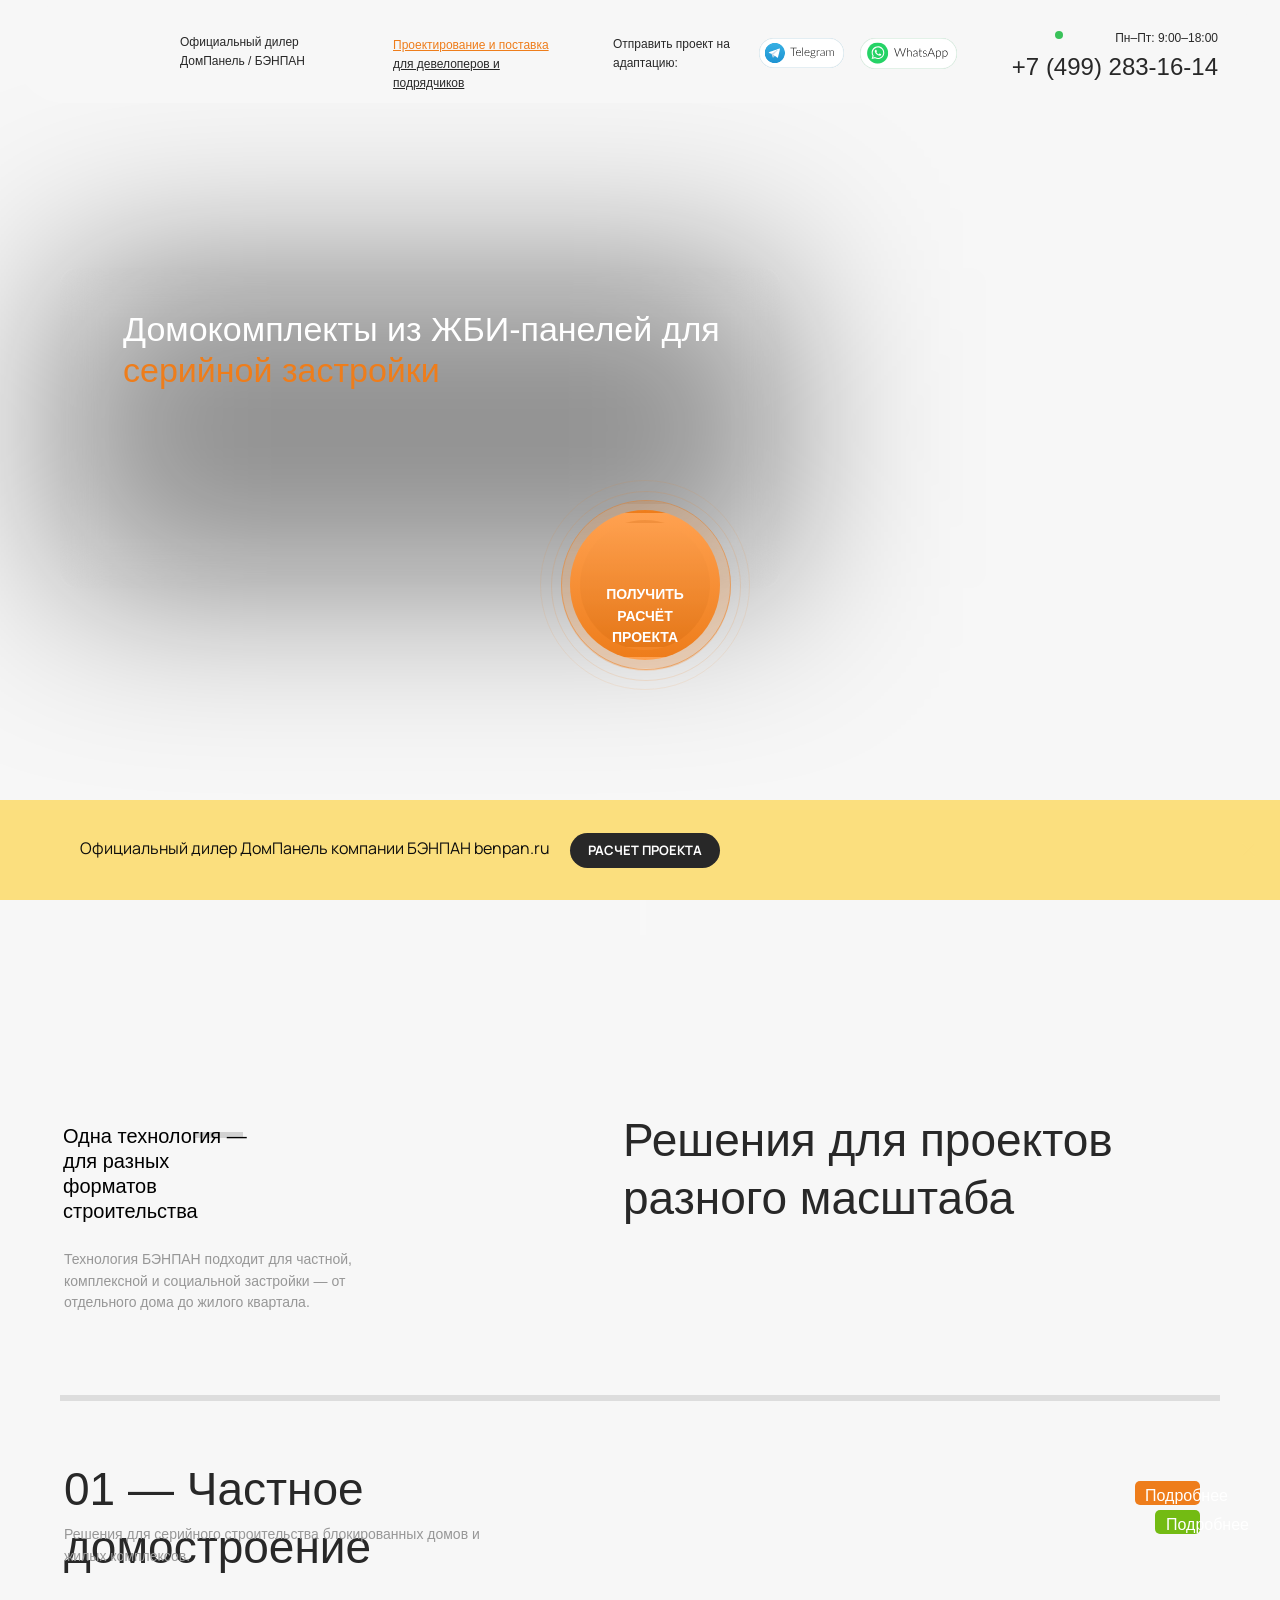
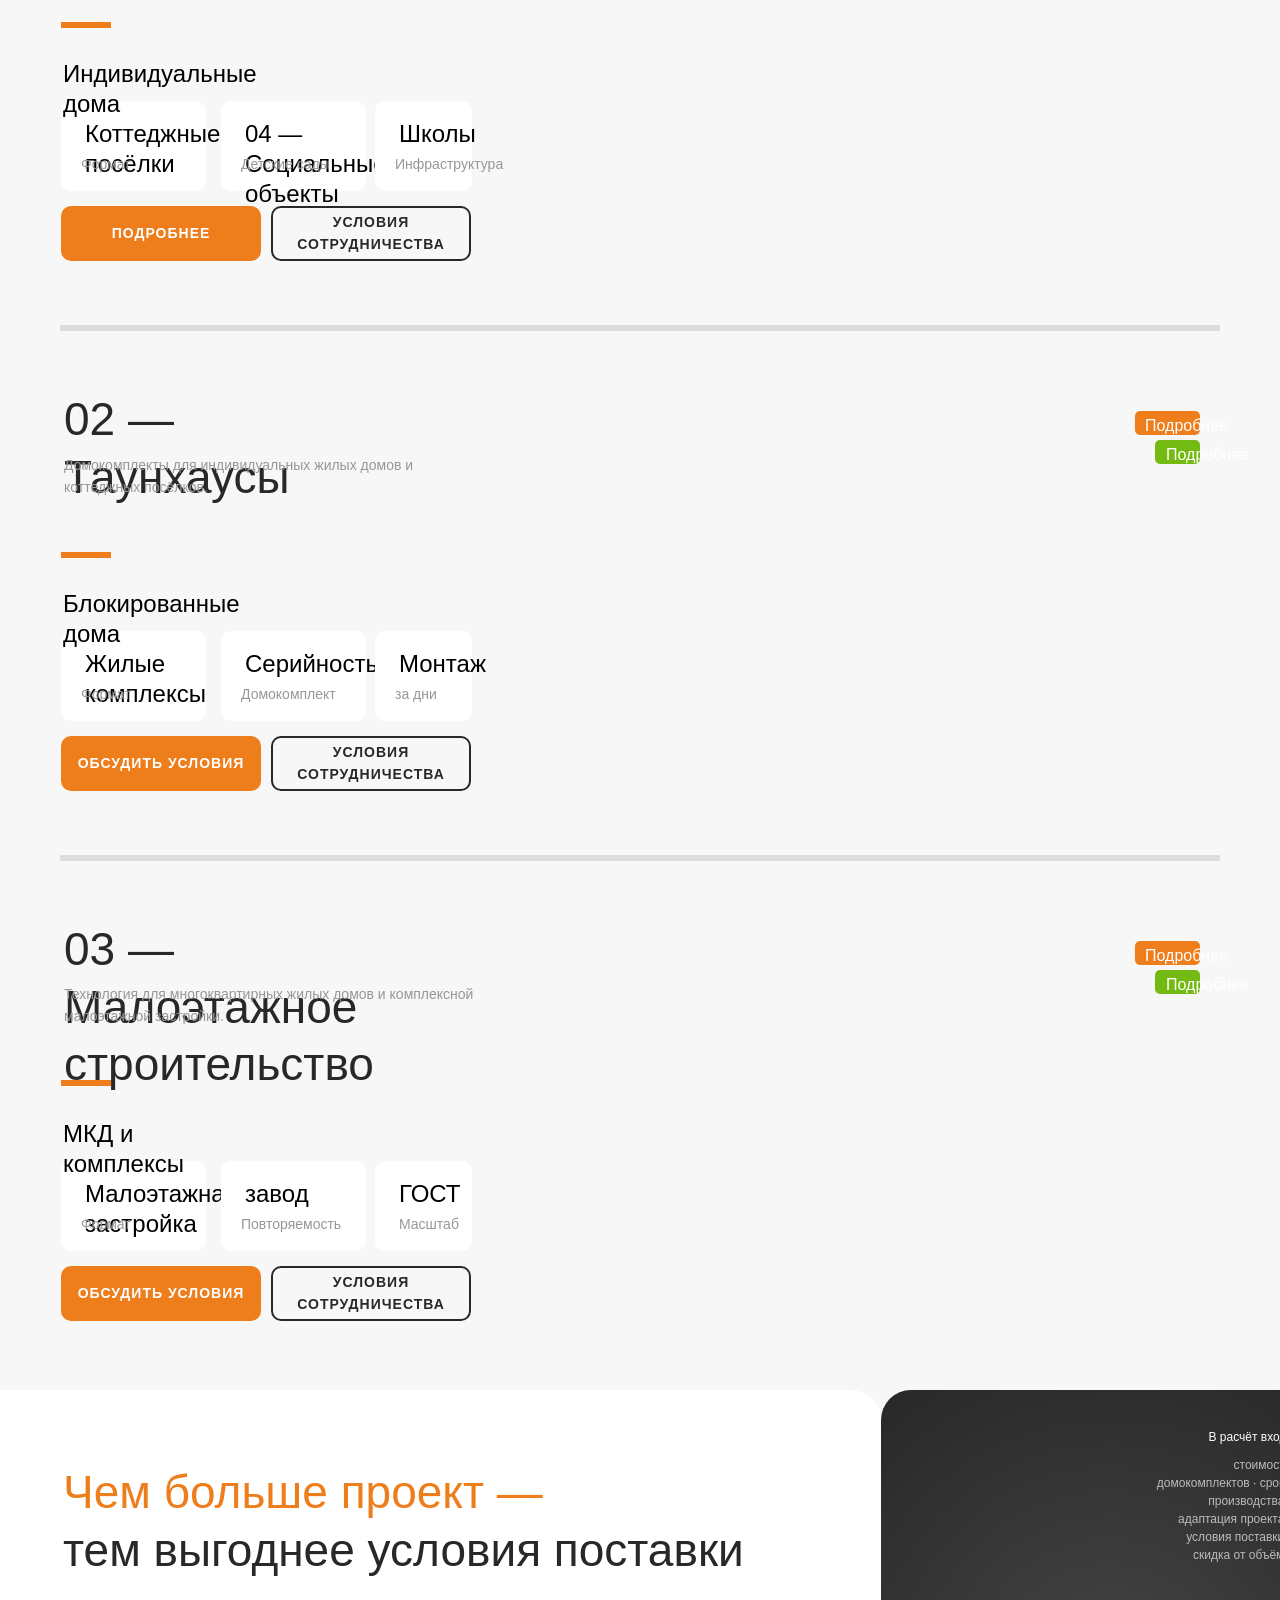
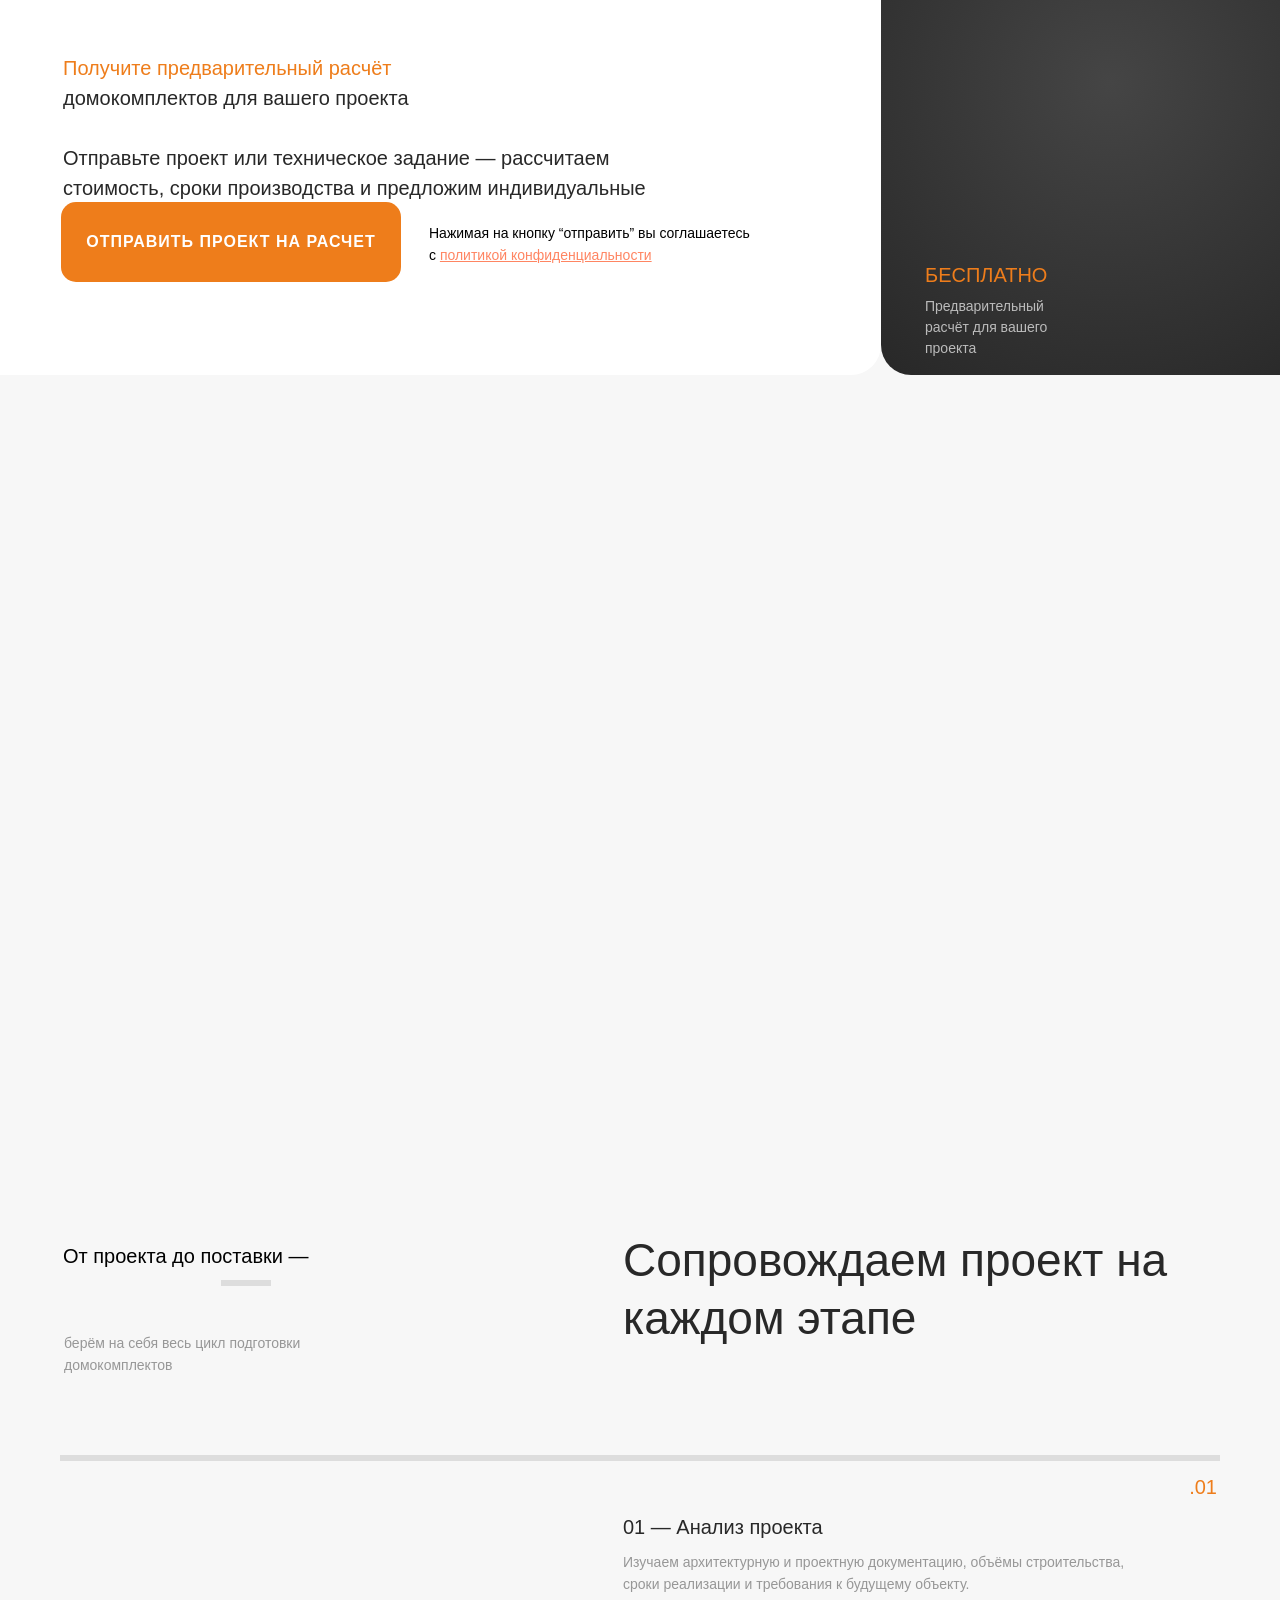
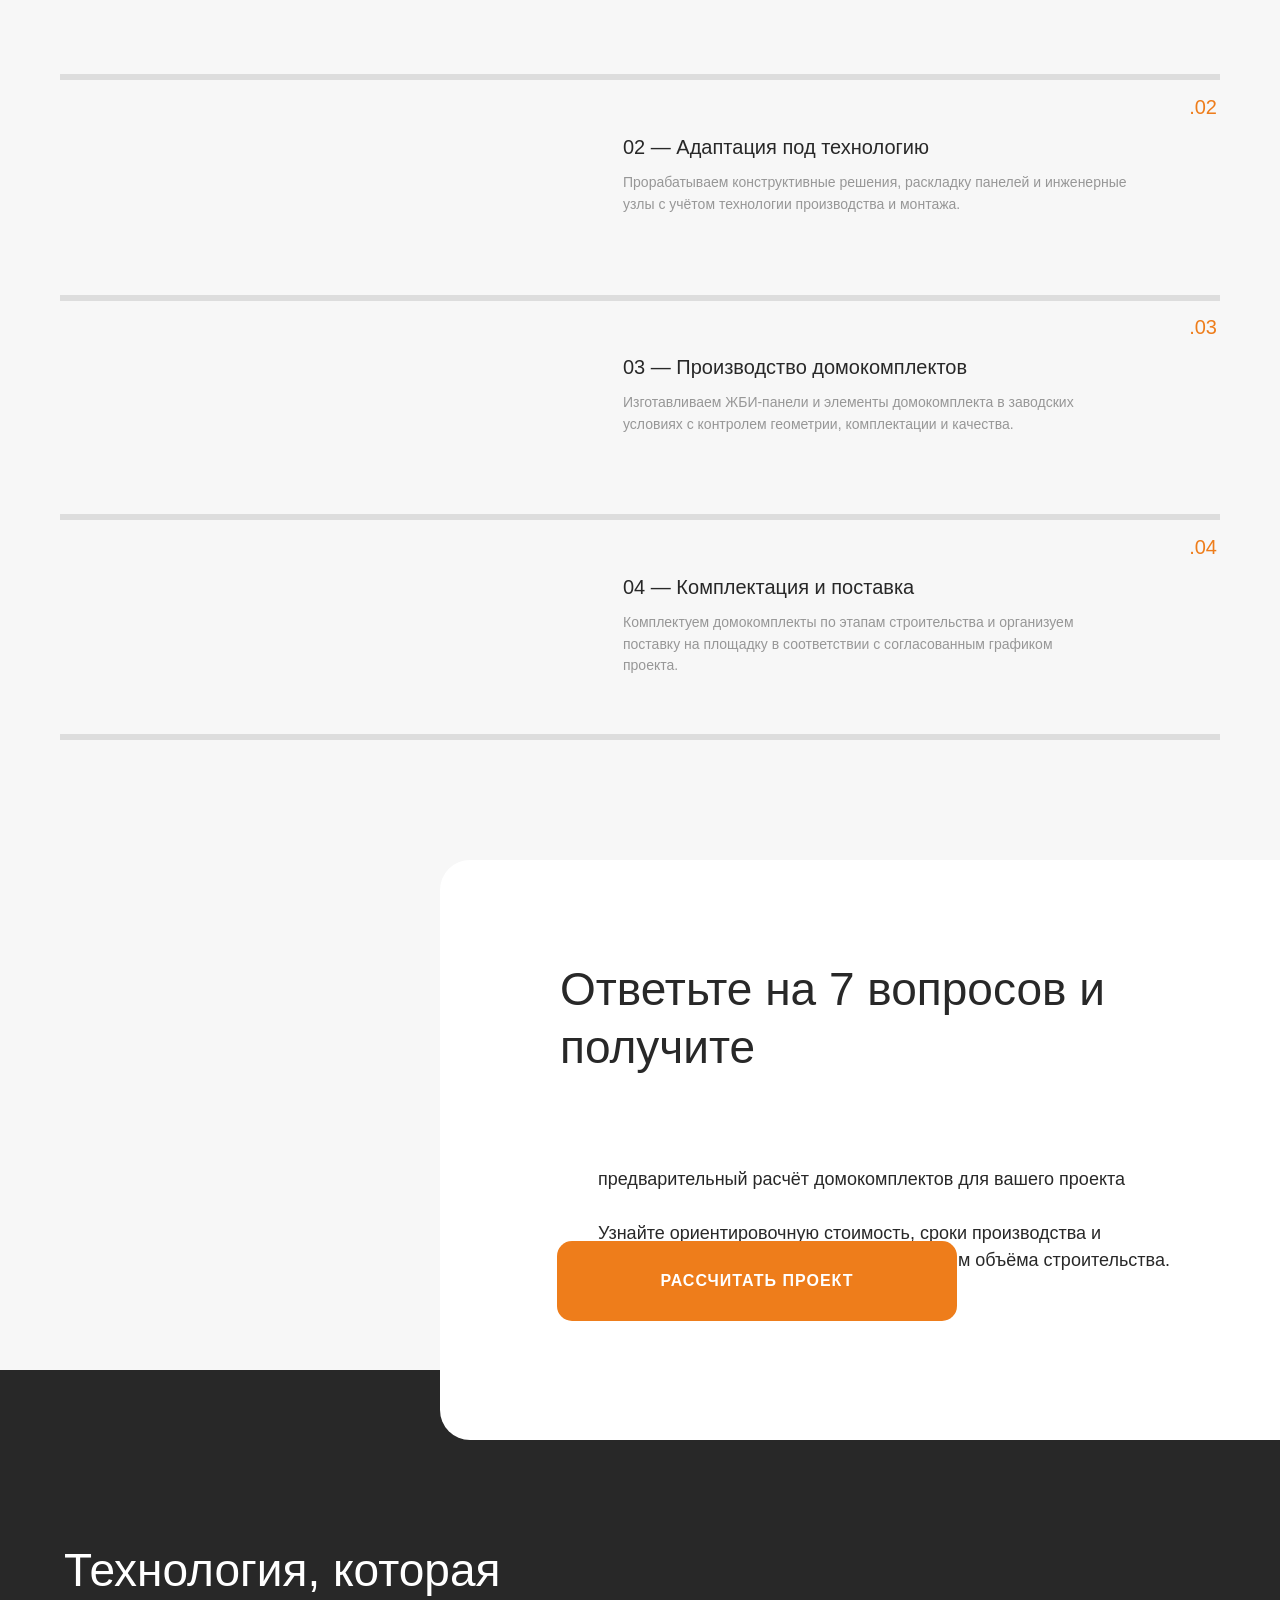
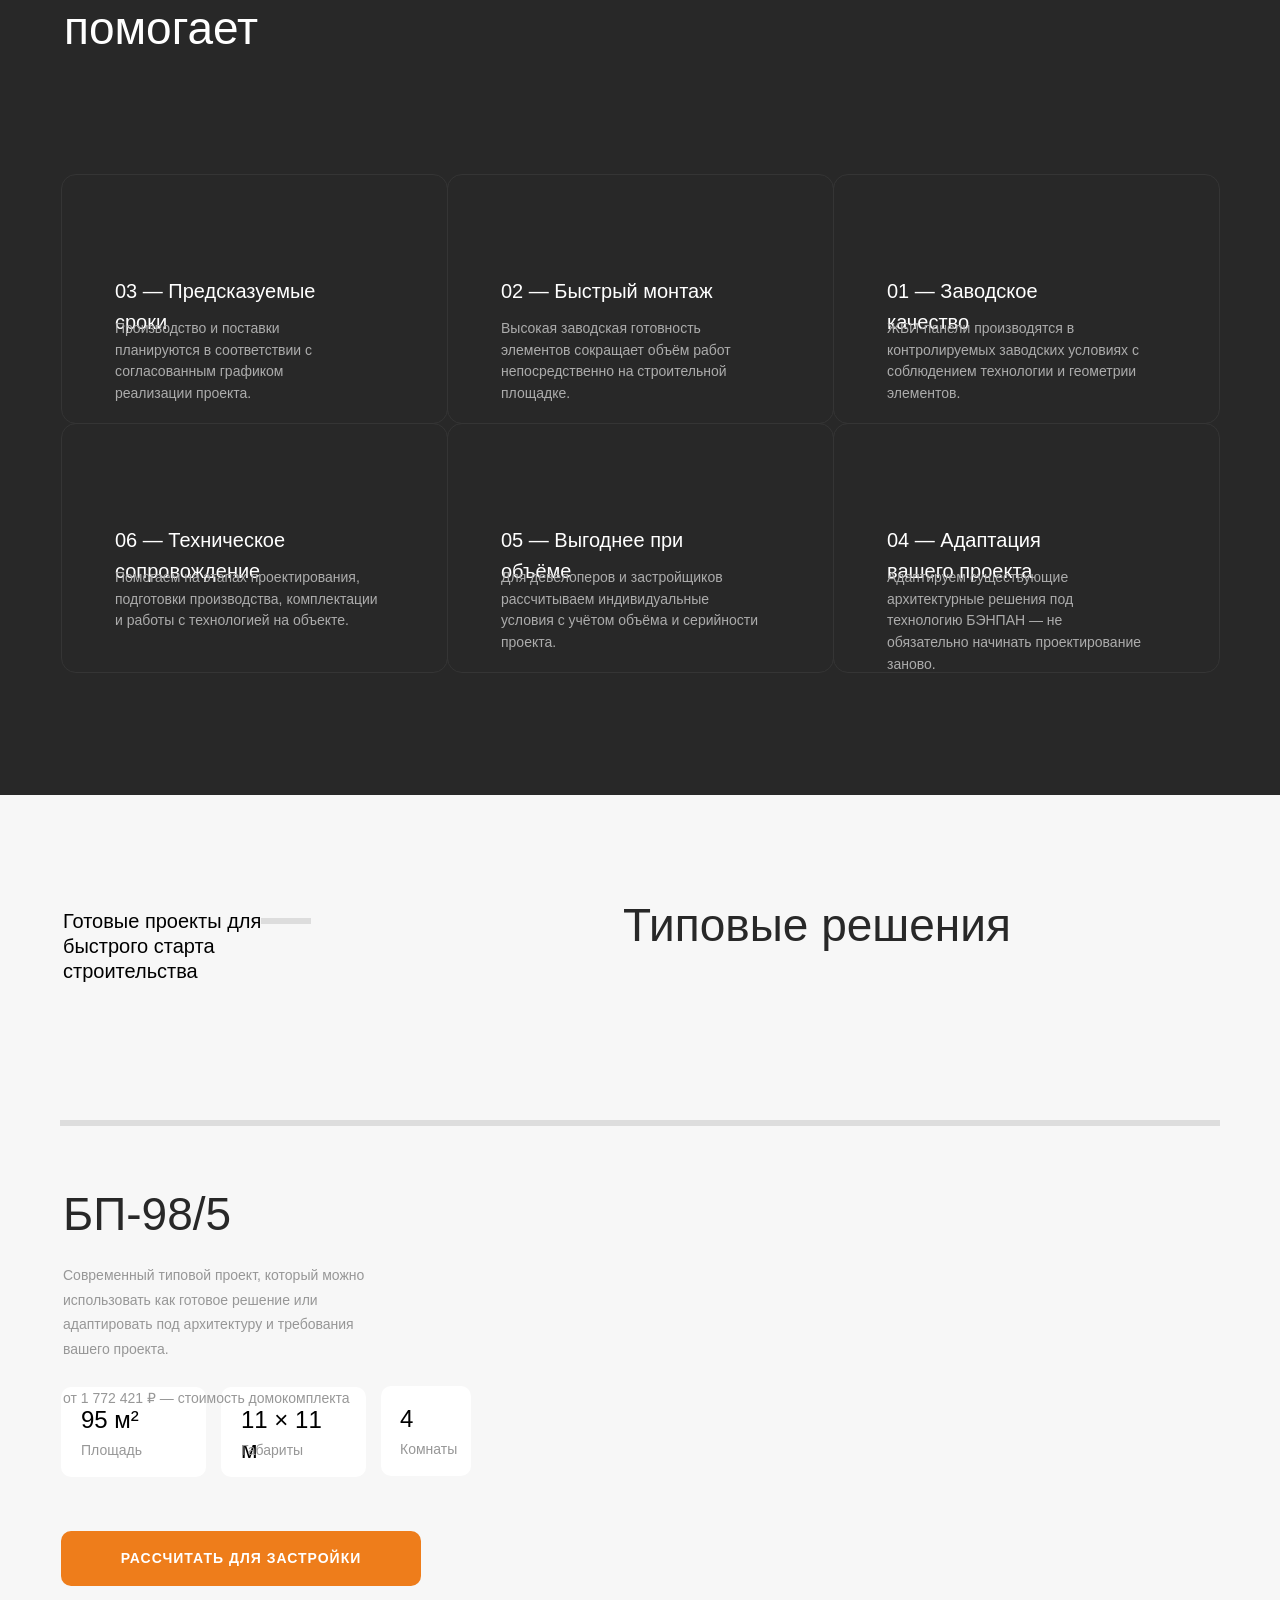
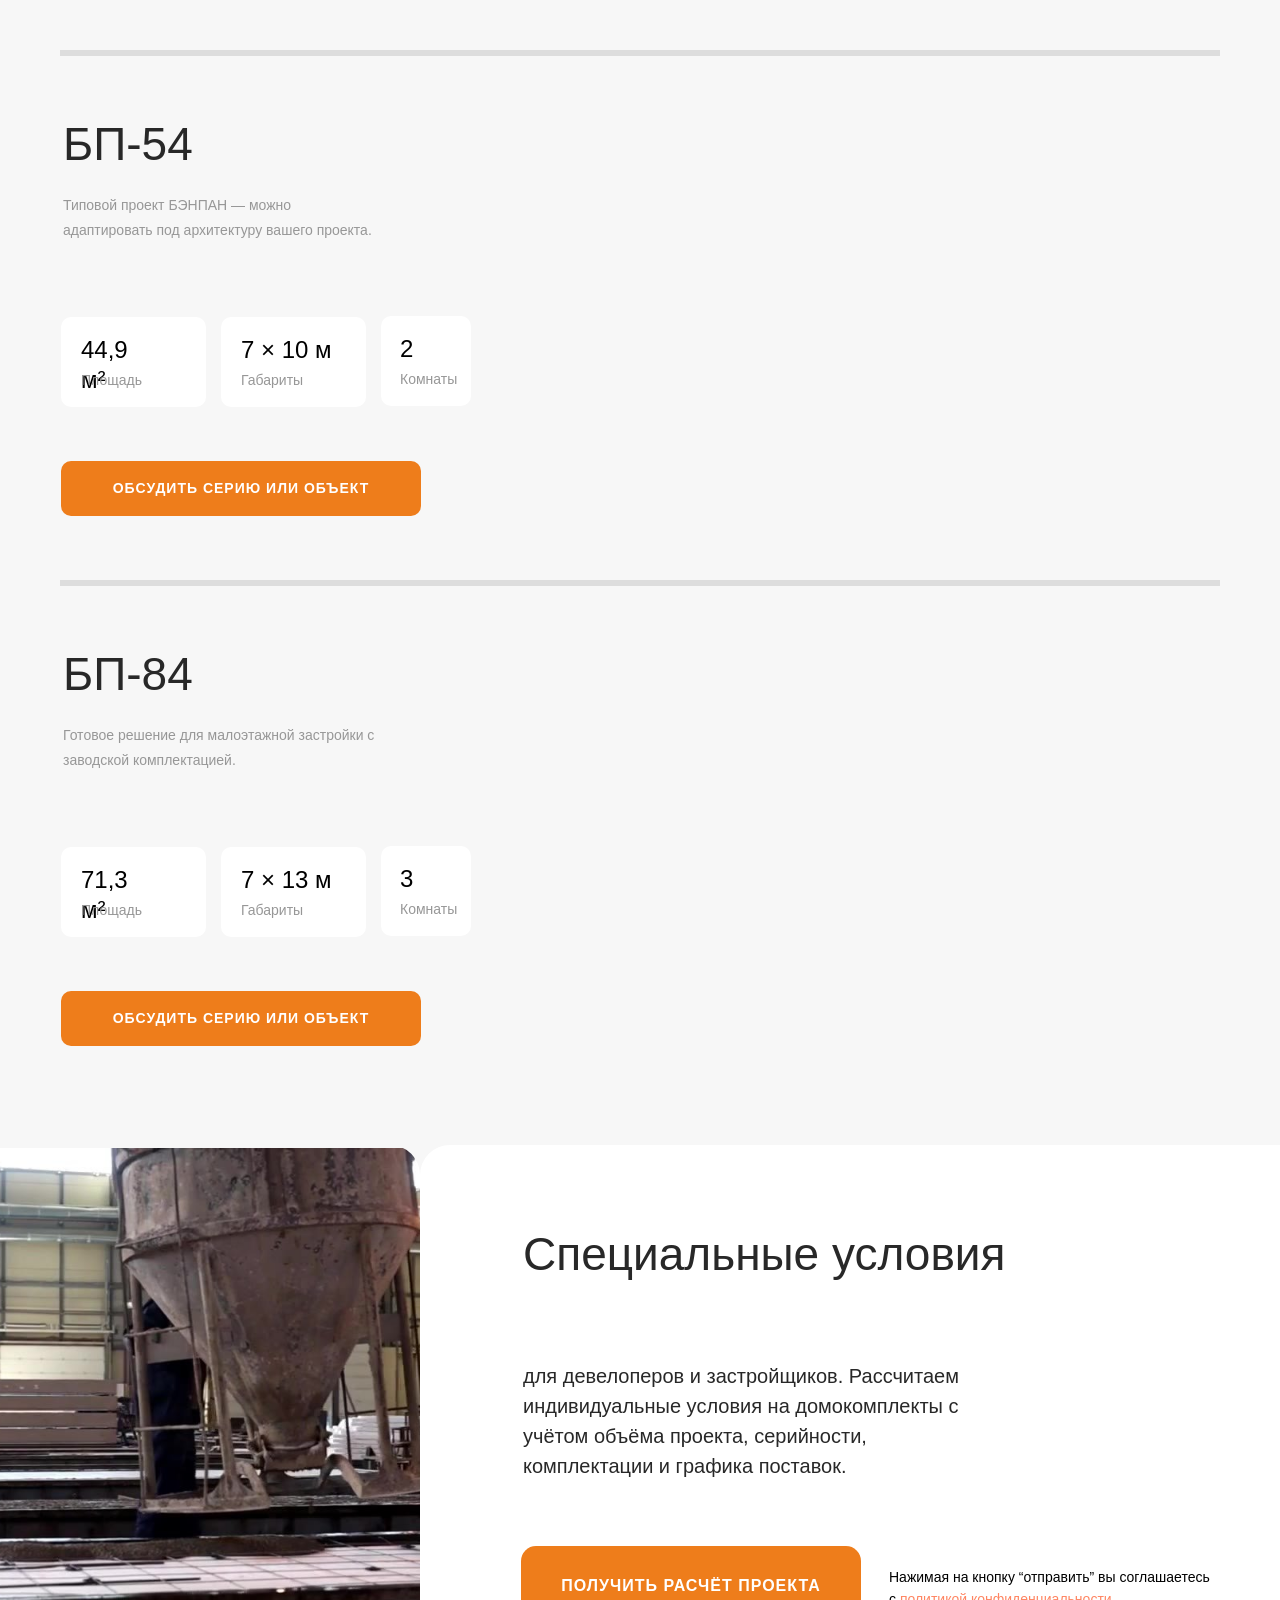
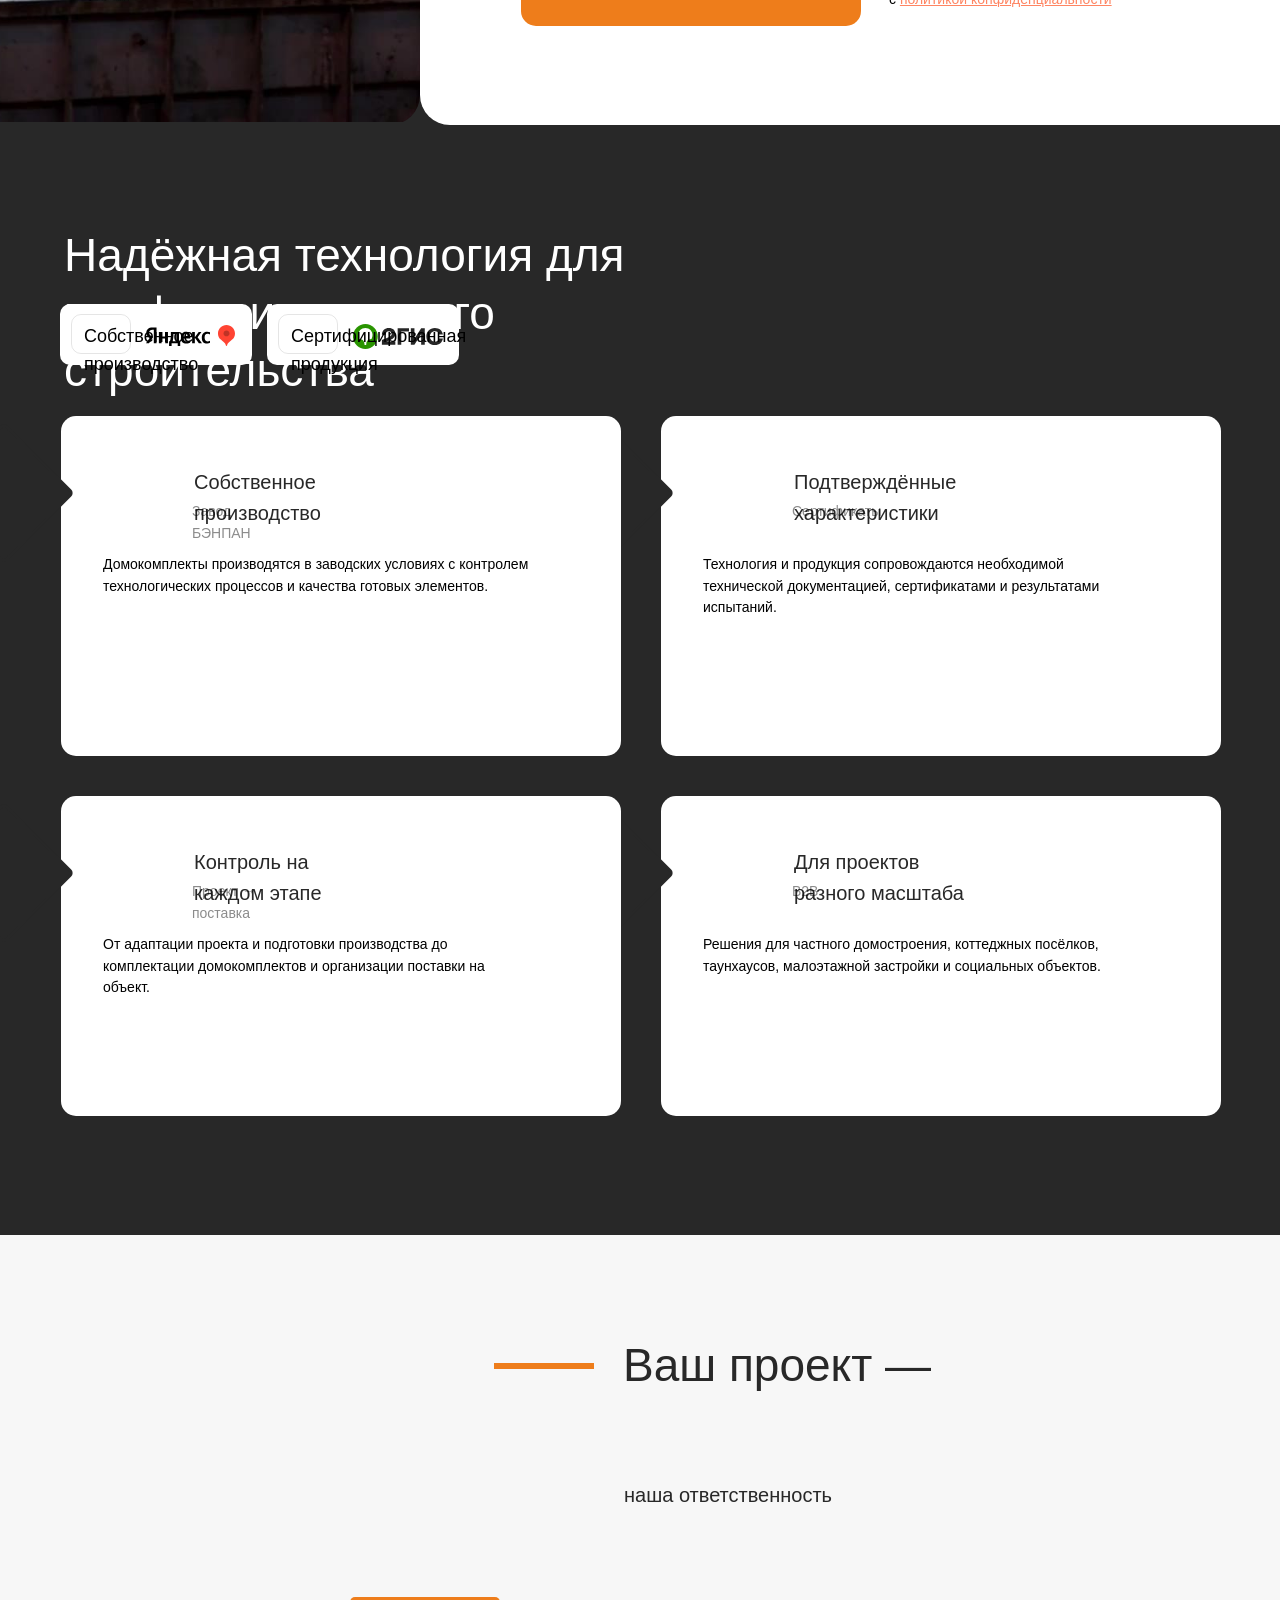
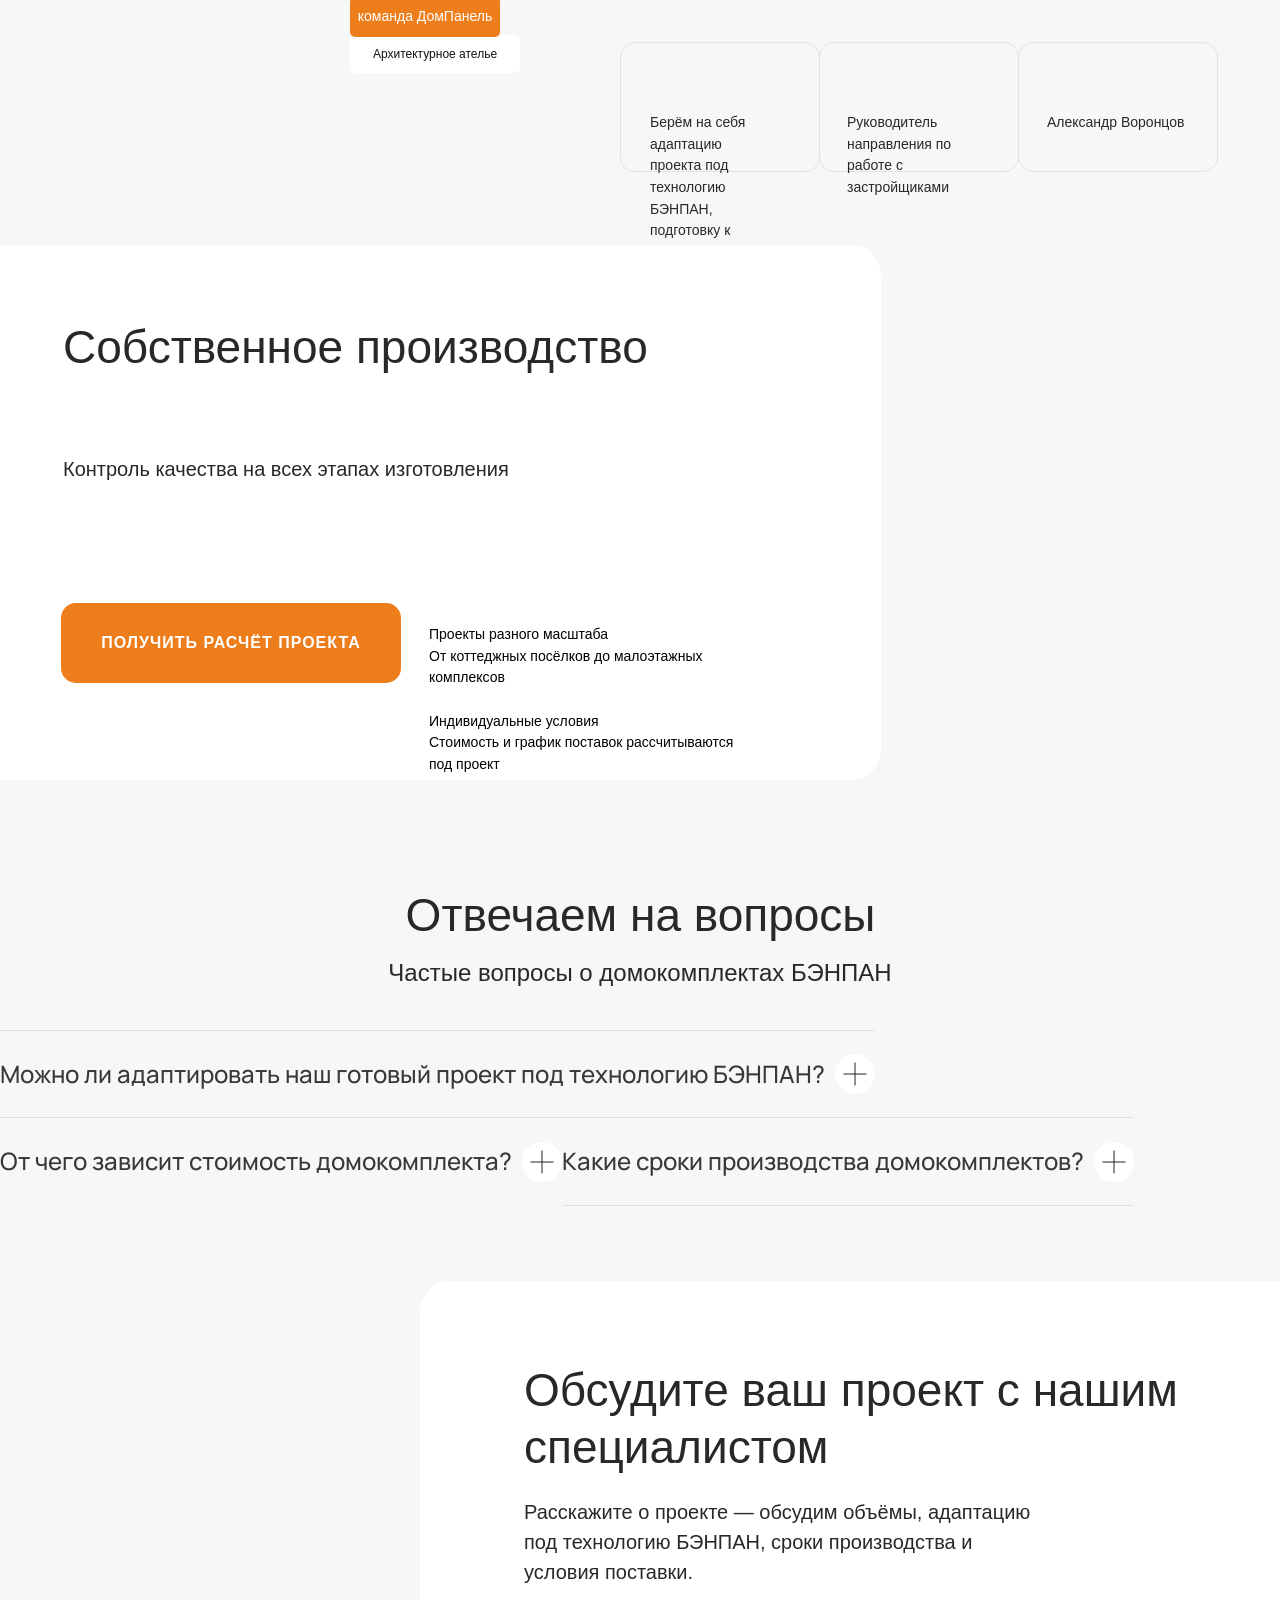
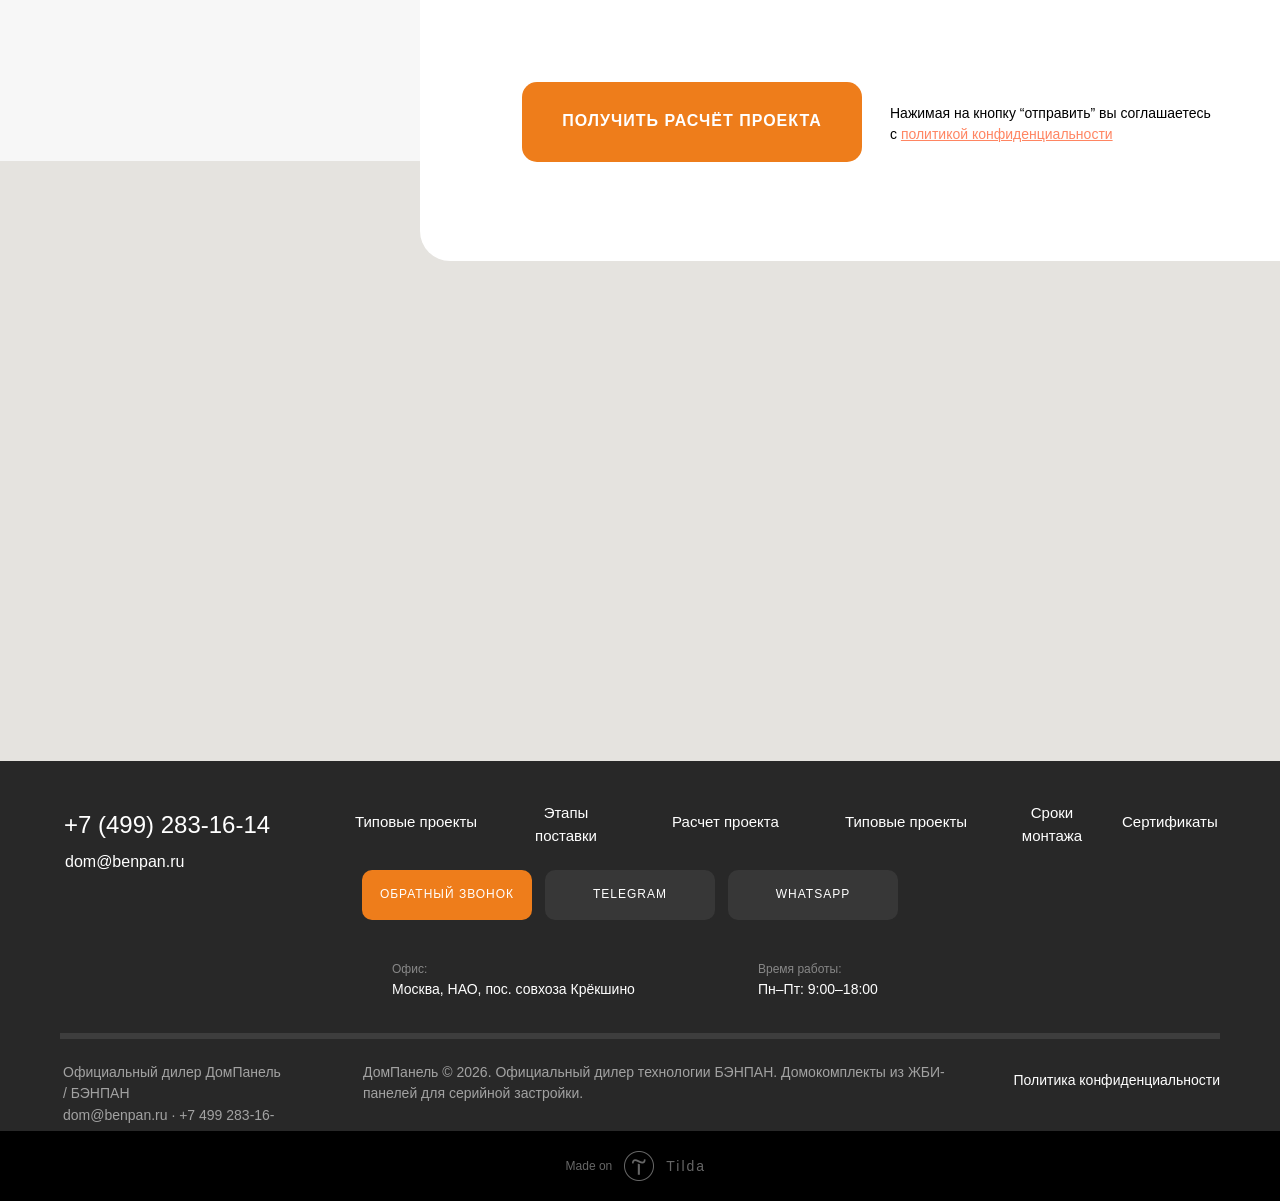
==== commit 0bae508a: "dompanel-v2: доработка текстов блоков по ТЗ B2B Исправлены заголовок «наша ответственность», CTA нап" ====
--- a/sites/dompanel-v2/index.html
+++ b/sites/dompanel-v2/index.html
@@ -411,7 +411,7 @@
 /> </a> </div> <div class='t396__elem tn-elem tn-elem__11732377711702096306895' data-elem-id='1702096306895' data-elem-type='text' data-field-top-value="33" data-field-left-value="350" data-field-width-value="174" data-field-axisy-value="top" data-field-axisx-value="left" data-field-container-value="grid" data-field-topunits-value="px" data-field-leftunits-value="px" data-field-heightunits-value="" data-field-widthunits-value="px" data-field-top-res-320-value="-590" data-field-left-res-320-value="161" data-field-width-res-320-value="10" data-field-top-res-960-value="-188" data-field-left-res-960-value="327"> <div class='tn-atom'><a href="#portfolio"style="color: inherit"><u style="color: rgb(238, 125, 27);">Проектирование и поставка</u><u> для девелоперов и подрядчиков</u></a></div> </div> <div class='t396__elem tn-elem tn-elem__11732377711702096384711' data-elem-id='1702096384711' data-elem-type='shape' data-field-top-value="34" data-field-left-value="308" data-field-height-value="30" data-field-width-value="30" data-field-axisy-value="top" data-field-axisx-value="left" data-field-container-value="grid" data-field-topunits-value="px" data-field-leftunits-value="px" data-field-heightunits-value="px" data-field-widthunits-value="px" data-field-top-res-320-value="-590" data-field-left-res-320-value="166" data-field-height-res-320-value="1" data-field-width-res-320-value="1" data-field-top-res-960-value="-187" data-field-left-res-960-value="285"> <div class='tn-atom t-bgimg' data-original="assets/brus/tild6664-3732-4935-a234-646435333535_construction_project.svg"
 aria-label='' role="img"> </div> </div> <div class='t396__elem tn-elem tn-elem__11732377711702097472202' data-elem-id='1702097472202' data-elem-type='shape' data-field-top-value="885" data-field-left-value="600" data-field-height-value="50" data-field-width-value="1" data-field-axisy-value="top" data-field-axisx-value="left" data-field-container-value="grid" data-field-topunits-value="px" data-field-leftunits-value="px" data-field-heightunits-value="px" data-field-widthunits-value="px"> <div class='tn-atom'> </div> </div> <div class='t396__elem tn-elem tn-elem__11732377711702236667210' data-elem-id='1702236667210' data-elem-type='text' data-field-top-value="581" data-field-left-value="549" data-field-width-value="112" data-field-axisy-value="top" data-field-axisx-value="left" data-field-container-value="grid" data-field-topunits-value="px" data-field-leftunits-value="px" data-field-heightunits-value="" data-field-widthunits-value="px" data-field-top-res-320-value="312" data-field-left-res-320-value="104" data-field-top-res-480-value="329" data-field-left-res-480-value="316" data-field-top-res-640-value="348" data-field-left-res-640-value="428"> <div class='tn-atom'field='tn_text_1702236667210'>ПОЛУЧИТЬ РАСЧЁТ ПРОЕКТА</div> </div> <div class='t396__elem tn-elem tn-elem__11732377711702236706403' data-elem-id='1702236706403' data-elem-type='shape' data-field-top-value="536" data-field-left-value="590" data-field-height-value="30" data-field-width-value="30" data-field-axisy-value="top" data-field-axisx-value="left" data-field-container-value="grid" data-field-topunits-value="px" data-field-leftunits-value="px" data-field-heightunits-value="px" data-field-widthunits-value="px" data-field-top-res-320-value="276" data-field-left-res-320-value="148" data-field-height-res-320-value="25" data-field-width-res-320-value="25" data-field-top-res-480-value="284" data-field-left-res-480-value="357" data-field-top-res-640-value="303" data-field-left-res-640-value="469"> <div class='tn-atom t-bgimg' data-original="assets/brus/tild3261-6265-4935-b230-393361633464_calculator_icon-icon.svg"
 aria-label='' role="img"> </div> </div> </div> </div> <script>t_onReady(function() {t_onFuncLoad('t396_init',function() {t396_init('1173237771');});});</script> <!-- /T396 --> </div> <div id="rec1173237776" class="r t-rec" style=" " data-record-type="215"> <a name="projects" style="font-size:0;"></a> </div> <div id="rec1173237781" class="r t-rec" style=" " data-animationappear="off" data-record-type="396"> <!-- T396 --> <style>#rec1173237781 .t396__artboard {height:1980px;background-color:#f7f7f7;}#rec1173237781 .t396__filter {height:1980px;}#rec1173237781 .t396__carrier{height:1980px;background-position:center center;background-attachment:scroll;background-size:cover;background-repeat:no-repeat;}@media screen and (max-width:1199px) {#rec1173237781 .t396__artboard,#rec1173237781 .t396__filter,#rec1173237781 .t396__carrier {}#rec1173237781 .t396__filter {}#rec1173237781 .t396__carrier {background-attachment:scroll;}}@media screen and (max-width:959px) {#rec1173237781 .t396__artboard,#rec1173237781 .t396__filter,#rec1173237781 .t396__carrier {height:3300px;}#rec1173237781 .t396__filter {}#rec1173237781 .t396__carrier {background-attachment:scroll;}}@media screen and (max-width:639px) {#rec1173237781 .t396__artboard,#rec1173237781 .t396__filter,#rec1173237781 .t396__carrier {}#rec1173237781 .t396__filter {}#rec1173237781 .t396__carrier {background-attachment:scroll;}}@media screen and (max-width:479px) {#rec1173237781 .t396__artboard,#rec1173237781 .t396__filter,#rec1173237781 .t396__carrier {height:2330px;}#rec1173237781 .t396__filter {}#rec1173237781 .t396__carrier {background-attachment:scroll;}}#rec1173237781 .tn-elem[data-elem-id="1702047376049"]{z-index:2;top:1751px;left:calc(50% - 600px + 335px);width:97px;height:90px;}#rec1173237781 .tn-elem[data-elem-id="1702047376049"] .tn-atom {border-radius:10px;background-color:#ffffff;background-position:center center;border-color:transparent ;border-style:solid;}@media screen and (max-width:1199px) {}@media screen and (max-width:959px) {#rec1173237781 .tn-elem[data-elem-id="1702047376049"] {top:3052px;left:calc(50% - 320px + 327px);}}@media screen and (max-width:639px) {}@media screen and (max-width:479px) {#rec1173237781 .tn-elem[data-elem-id="1702047376049"] {top:2136px;left:calc(50% - 160px + 244px);width:75px;height:70px;}}#rec1173237781 .tn-elem[data-elem-id="1702046726797"]{color:#282828;z-index:3;top:99px;left:calc(50% - 600px + 580px);width:610px;height:auto;}#rec1173237781 .tn-elem[data-elem-id="1702046726797"] .tn-atom{color:#282828;font-size:46px;font-family:'gilroy',Arial,sans-serif;line-height:1.25;font-weight:500;background-position:center center;border-color:transparent ;border-style:solid;}@media screen and (max-width:1199px) {#rec1173237781 .tn-elem[data-elem-id="1702046726797"] {left:calc(50% - 480px + 390px);height:auto;}}@media screen and (max-width:959px) {#rec1173237781 .tn-elem[data-elem-id="1702046726797"] {top:46px;left:calc(50% - 320px + 10px);width:493px;height:auto;}#rec1173237781 .tn-elem[data-elem-id="1702046726797"] .tn-atom{font-size:36px;background-size:cover;}}@media screen and (max-width:639px) {}@media screen and (max-width:479px) {#rec1173237781 .tn-elem[data-elem-id="1702046726797"] {top:60px;left:calc(50% - 160px + 0px);width:310px;height:auto;}#rec1173237781 .tn-elem[data-elem-id="1702046726797"] .tn-atom{font-size:24px;background-size:cover;}}#rec1173237781 .tn-elem[data-elem-id="1702046752829"]{color:#000000;z-index:4;top:111px;left:calc(50% - 600px + 20px);width:203px;height:auto;}#rec1173237781 .tn-elem[data-elem-id="1702046752829"] .tn-atom{color:#000000;font-size:20px;font-family:'gilroy',Arial,sans-serif;line-height:1.25;font-weight:500;background-position:center center;border-color:transparent ;border-style:solid;}@media screen and (max-width:1199px) {}@media screen and (max-width:959px) {#rec1173237781 .tn-elem[data-elem-id="1702046752829"] {top:252px;left:calc(50% - 320px + 11px);height:auto;}}@media screen and (max-width:639px) {}@media screen and (max-width:479px) {#rec1173237781 .tn-elem[data-elem-id="1702046752829"] {top:202px;left:calc(50% - 160px + 0px);width:217px;height:auto;}}#rec1173237781 .tn-elem[data-elem-id="1702046784997"]{color:#979797;z-index:5;top:236px;left:calc(50% - 600px + 21px);width:295px;height:auto;}#rec1173237781 .tn-elem[data-elem-id="1702046784997"] .tn-atom{color:#979797;font-size:14px;font-family:'gilroy',Arial,sans-serif;line-height:1.55;font-weight:500;background-position:center center;border-color:transparent ;border-style:solid;}@media screen and (max-width:1199px) {}@media screen and (max-width:959px) {#rec1173237781 .tn-elem[data-elem-id="1702046784997"] {top:377px;left:calc(50% - 320px + 12px);height:auto;}}@media screen and (max-width:639px) {}@media screen and (max-width:479px) {#rec1173237781 .tn-elem[data-elem-id="1702046784997"] {top:327px;left:calc(50% - 160px + 1px);height:auto;}}#rec1173237781 .tn-elem[data-elem-id="1702046873803"]{z-index:6;top:385px;left:calc(50% - 600px + 20px);width:1160px;height:1px;}#rec1173237781 .tn-elem[data-elem-id="1702046873803"] .tn-atom{opacity:0.1;background-color:#000000;background-position:center center;border-color:transparent ;border-style:solid;}@media screen and (max-width:1199px) {#rec1173237781 .tn-elem[data-elem-id="1702046873803"] {left:calc(50% - 480px + -70px);}}@media screen and (max-width:959px) {#rec1173237781 .tn-elem[data-elem-id="1702046873803"] {top:504px;left:calc(50% - 320px + 10px);width:620px;}}@media screen and (max-width:639px) {#rec1173237781 .tn-elem[data-elem-id="1702046873803"] {width:460px;}}@media screen and (max-width:479px) {#rec1173237781 .tn-elem[data-elem-id="1702046873803"] {top:445px;left:calc(50% - 160px + 0px);width:320px;}}#rec1173237781 .tn-elem[data-elem-id="1702046899989"]{color:#282828;z-index:7;top:448px;left:calc(50% - 600px + 21px);width:178px;height:auto;}#rec1173237781 .tn-elem[data-elem-id="1702046899989"] .tn-atom{color:#282828;font-size:46px;font-family:'gilroy',Arial,sans-serif;line-height:1.25;font-weight:500;background-position:center center;border-color:transparent ;border-style:solid;}@media screen and (max-width:1199px) {}@media screen and (max-width:959px) {#rec1173237781 .tn-elem[data-elem-id="1702046899989"] {top:562px;left:calc(50% - 320px + 10px);height:auto;}}@media screen and (max-width:639px) {}@media screen and (max-width:479px) {#rec1173237781 .tn-elem[data-elem-id="1702046899989"] {top:473px;height:auto;}#rec1173237781 .tn-elem[data-elem-id="1702046899989"] .tn-atom{font-size:30px;background-size:cover;}}#rec1173237781 .tn-elem[data-elem-id="1702046921925"]{z-index:8;top:451px;left:calc(50% - 600px + 580px);width:600px;height:400px;}#rec1173237781 .tn-elem[data-elem-id="1702046921925"] .tn-atom {border-radius:20px;background-position:center center;background-size:cover;background-repeat:no-repeat;border-color:transparent ;border-style:solid;}@media screen and (max-width:1199px) {#rec1173237781 .tn-elem[data-elem-id="1702046921925"] {left:calc(50% - 480px + 490px);}}@media screen and (max-width:959px) {#rec1173237781 .tn-elem[data-elem-id="1702046921925"] {top:713px;left:calc(50% - 320px + 11px);}}@media screen and (max-width:639px) {#rec1173237781 .tn-elem[data-elem-id="1702046921925"] {width:460px;}}@media screen and (max-width:479px) {#rec1173237781 .tn-elem[data-elem-id="1702046921925"] {top:625px;left:calc(50% - 160px + 0px);width:320px;height:220px;}}#rec1173237781 .tn-elem[data-elem-id="1702046962626"]{z-index:9;top:691px;left:calc(50% - 600px + 21px);width:145px;height:90px;}#rec1173237781 .tn-elem[data-elem-id="1702046962626"] .tn-atom {border-radius:10px;background-color:#ffffff;background-position:center center;border-color:transparent ;border-style:solid;}@media screen and (max-width:1199px) {}@media screen and (max-width:959px) {#rec1173237781 .tn-elem[data-elem-id="1702046962626"] {top:1228px;left:calc(50% - 320px + 11px);}}@media screen and (max-width:639px) {}@media screen and (max-width:479px) {#rec1173237781 .tn-elem[data-elem-id="1702046962626"] {top:902px;left:calc(50% - 160px + 1px);width:112px;height:70px;}}#rec1173237781 .tn-elem[data-elem-id="1702046967349"]{color:#000000;z-index:10;top:646px;left:calc(50% - 600px + 20px);width:203px;height:auto;}#rec1173237781 .tn-elem[data-elem-id="1702046967349"] .tn-atom{color:#000000;font-size:24px;font-family:'gilroy',Arial,sans-serif;line-height:1.25;font-weight:500;background-position:center center;border-color:transparent ;border-style:solid;}@media screen and (max-width:1199px) {}@media screen and (max-width:959px) {#rec1173237781 .tn-elem[data-elem-id="1702046967349"] {top:1183px;left:calc(50% - 320px + 10px);height:auto;}}@media screen and (max-width:639px) {}@media screen and (max-width:479px) {#rec1173237781 .tn-elem[data-elem-id="1702046967349"] {top:862px;left:calc(50% - 160px + 0px);height:auto;}#rec1173237781 .tn-elem[data-elem-id="1702046967349"] .tn-atom{font-size:20px;background-size:cover;}}#rec1173237781 .tn-elem[data-elem-id="1702047029773"]{color:#000000;z-index:11;top:706px;left:calc(50% - 600px + 42px);width:82px;height:auto;}#rec1173237781 .tn-elem[data-elem-id="1702047029773"] .tn-atom{color:#000000;font-size:24px;font-family:'gilroy',Arial,sans-serif;line-height:1.25;font-weight:500;background-position:center center;border-color:transparent ;border-style:solid;}@media screen and (max-width:1199px) {}@media screen and (max-width:959px) {#rec1173237781 .tn-elem[data-elem-id="1702047029773"] {top:1243px;left:calc(50% - 320px + 32px);height:auto;}}@media screen and (max-width:639px) {}@media screen and (max-width:479px) {#rec1173237781 .tn-elem[data-elem-id="1702047029773"] {top:914px;left:calc(50% - 160px + 17px);width:63px;height:auto;}#rec1173237781 .tn-elem[data-elem-id="1702047029773"] .tn-atom{font-size:18px;background-size:cover;}}#rec1173237781 .tn-elem[data-elem-id="1702047037516"]{color:#979797;z-index:12;top:741px;left:calc(50% - 600px + 38px);width:128px;height:auto;}#rec1173237781 .tn-elem[data-elem-id="1702047037516"] .tn-atom{color:#979797;font-size:14px;font-family:'gilroy',Arial,sans-serif;line-height:1.55;font-weight:500;background-position:center center;border-color:transparent ;border-style:solid;}@media screen and (max-width:1199px) {}@media screen and (max-width:959px) {#rec1173237781 .tn-elem[data-elem-id="1702047037516"] {top:1278px;left:calc(50% - 320px + 28px);height:auto;}}@media screen and (max-width:639px) {}@media screen and (max-width:479px) {#rec1173237781 .tn-elem[data-elem-id="1702047037516"] {top:941px;left:calc(50% - 160px + 14px);width:99px;height:auto;}#rec1173237781 .tn-elem[data-elem-id="1702047037516"] .tn-atom{font-size:10px;background-size:cover;}}#rec1173237781 .tn-elem[data-elem-id="1702047208934"]{color:#ffffff;text-align:center;z-index:13;top:796px;left:calc(50% - 600px + 21px);width:200px;height:55px;}#rec1173237781 .tn-elem[data-elem-id="1702047208934"] .tn-atom{color:#ffffff;font-size:14px;font-family:'gilroy',Arial,sans-serif;line-height:1.55;font-weight:600;letter-spacing:1px;border-radius:10px;background-color:#ee7d1b;background-position:center center;border-color:transparent ;border-style:solid;transition:background-color 0.2s ease-in-out,color 0.2s ease-in-out,border-color 0.2s ease-in-out;}@media (hover),(min-width:0\0) {#rec1173237781 .tn-elem[data-elem-id="1702047208934"] .tn-atom:hover {background-color:#ff9a41;background-image:none;}}@media screen and (max-width:1199px) {}@media screen and (max-width:959px) {#rec1173237781 .tn-elem[data-elem-id="1702047208934"] {top:1333px;left:calc(50% - 320px + 11px);}}@media screen and (max-width:639px) {}@media screen and (max-width:479px) {#rec1173237781 .tn-elem[data-elem-id="1702047208934"] {top:984px;left:calc(50% - 160px + 1px);width:155px;height:42px;}#rec1173237781 .tn-elem[data-elem-id="1702047208934"] .tn-atom{font-size:12px;background-size:cover;opacity:1;}}#rec1173237781 .tn-elem[data-elem-id="1702047260733"]{color:#282828;text-align:center;z-index:14;top:796px;left:calc(50% - 600px + 231px);width:200px;height:55px;}#rec1173237781 .tn-elem[data-elem-id="1702047260733"] .tn-atom{color:#282828;font-size:14px;font-family:'gilroy',Arial,sans-serif;line-height:1.55;font-weight:600;letter-spacing:1px;border-width:2px;border-radius:10px;background-position:center center;border-color:#282828 ;border-style:solid;transition:background-color 0.2s ease-in-out,color 0.2s ease-in-out,border-color 0.2s ease-in-out;}@media (hover),(min-width:0\0) {#rec1173237781 .tn-elem[data-elem-id="1702047260733"] .tn-atom:hover {background-color:#282828;background-image:none;}#rec1173237781 .tn-elem[data-elem-id="1702047260733"] .tn-atom:hover {color:#ffffff;}}@media screen and (max-width:1199px) {}@media screen and (max-width:959px) {#rec1173237781 .tn-elem[data-elem-id="1702047260733"] {top:1333px;left:calc(50% - 320px + 221px);}}@media screen and (max-width:639px) {}@media screen and (max-width:479px) {#rec1173237781 .tn-elem[data-elem-id="1702047260733"] {top:984px;left:calc(50% - 160px + 164px);width:155px;height:42px;}#rec1173237781 .tn-elem[data-elem-id="1702047260733"] .tn-atom{font-size:12px;background-size:cover;opacity:1;}}#rec1173237781 .tn-elem[data-elem-id="1702047366598"]{z-index:15;top:915px;left:calc(50% - 600px + 20px);width:1160px;height:1px;}#rec1173237781 .tn-elem[data-elem-id="1702047366598"] .tn-atom{opacity:0.1;background-color:#000000;background-position:center center;border-color:transparent ;border-style:solid;}@media screen and (max-width:1199px) {#rec1173237781 .tn-elem[data-elem-id="1702047366598"] {left:calc(50% - 480px + -70px);}}@media screen and (max-width:959px) {#rec1173237781 .tn-elem[data-elem-id="1702047366598"] {top:1438px;left:calc(50% - 320px + 10px);width:620px;}}@media screen and (max-width:639px) {#rec1173237781 .tn-elem[data-elem-id="1702047366598"] {width:460px;}}@media screen and (max-width:479px) {#rec1173237781 .tn-elem[data-elem-id="1702047366598"] {top:1062px;left:calc(50% - 160px + 0px);width:320px;}}#rec1173237781 .tn-elem[data-elem-id="1702047366603"]{color:#282828;z-index:16;top:978px;left:calc(50% - 600px + 21px);width:217px;height:auto;}#rec1173237781 .tn-elem[data-elem-id="1702047366603"] .tn-atom{color:#282828;font-size:46px;font-family:'gilroy',Arial,sans-serif;line-height:1.25;font-weight:500;background-position:center center;border-color:transparent ;border-style:solid;}@media screen and (max-width:1199px) {}@media screen and (max-width:959px) {#rec1173237781 .tn-elem[data-elem-id="1702047366603"] {top:1464px;left:calc(50% - 320px + 12px);height:auto;}}@media screen and (max-width:639px) {}@media screen and (max-width:479px) {#rec1173237781 .tn-elem[data-elem-id="1702047366603"] {top:1090px;left:calc(50% - 160px + -1px);height:auto;}#rec1173237781 .tn-elem[data-elem-id="1702047366603"] .tn-atom{font-size:30px;background-size:cover;}}#rec1173237781 .tn-elem[data-elem-id="1702047366608"]{z-index:17;top:981px;left:calc(50% - 600px + 580px);width:600px;height:400px;}#rec1173237781 .tn-elem[data-elem-id="1702047366608"] .tn-atom {border-radius:20px;background-position:center center;background-size:cover;background-repeat:no-repeat;border-color:transparent ;border-style:solid;}@media screen and (max-width:1199px) {#rec1173237781 .tn-elem[data-elem-id="1702047366608"] {left:calc(50% - 480px + 490px);}}@media screen and (max-width:959px) {#rec1173237781 .tn-elem[data-elem-id="1702047366608"] {top:1625px;left:calc(50% - 320px + 13px);}}@media screen and (max-width:639px) {#rec1173237781 .tn-elem[data-elem-id="1702047366608"] {width:460px;}}@media screen and (max-width:479px) {#rec1173237781 .tn-elem[data-elem-id="1702047366608"] {top:1247px;left:calc(50% - 160px + 0px);width:320px;height:220px;}}#rec1173237781 .tn-elem[data-elem-id="1702047366613"]{z-index:18;top:1221px;left:calc(50% - 600px + 21px);width:145px;height:90px;}#rec1173237781 .tn-elem[data-elem-id="1702047366613"] .tn-atom {border-radius:10px;background-color:#ffffff;background-position:center center;border-color:transparent ;border-style:solid;}@media screen and (max-width:1199px) {}@media screen and (max-width:959px) {#rec1173237781 .tn-elem[data-elem-id="1702047366613"] {top:2142px;left:calc(50% - 320px + 14px);}}@media screen and (max-width:639px) {}@media screen and (max-width:479px) {#rec1173237781 .tn-elem[data-elem-id="1702047366613"] {top:1520px;left:calc(50% - 160px + 0px);width:111px;height:69px;}}#rec1173237781 .tn-elem[data-elem-id="1702047366617"]{color:#000000;z-index:19;top:1176px;left:calc(50% - 600px + 20px);width:203px;height:auto;}#rec1173237781 .tn-elem[data-elem-id="1702047366617"] .tn-atom{color:#000000;font-size:24px;font-family:'gilroy',Arial,sans-serif;line-height:1.25;font-weight:500;background-position:center center;border-color:transparent ;border-style:solid;}@media screen and (max-width:1199px) {}@media screen and (max-width:959px) {#rec1173237781 .tn-elem[data-elem-id="1702047366617"] {top:2097px;left:calc(50% - 320px + 13px);height:auto;}}@media screen and (max-width:639px) {}@media screen and (max-width:479px) {#rec1173237781 .tn-elem[data-elem-id="1702047366617"] {top:1483px;left:calc(50% - 160px + -1px);width:156px;height:auto;}#rec1173237781 .tn-elem[data-elem-id="1702047366617"] .tn-atom{font-size:20px;background-size:cover;}}#rec1173237781 .tn-elem[data-elem-id="1702047366620"]{color:#000000;z-index:20;top:1236px;left:calc(50% - 600px + 42px);width:82px;height:auto;}#rec1173237781 .tn-elem[data-elem-id="1702047366620"] .tn-atom{color:#000000;font-size:24px;font-family:'gilroy',Arial,sans-serif;line-height:1.25;font-weight:500;background-position:center center;border-color:transparent ;border-style:solid;}@media screen and (max-width:1199px) {}@media screen and (max-width:959px) {#rec1173237781 .tn-elem[data-elem-id="1702047366620"] {top:2157px;left:calc(50% - 320px + 35px);height:auto;}}@media screen and (max-width:639px) {}@media screen and (max-width:479px) {#rec1173237781 .tn-elem[data-elem-id="1702047366620"] {top:1531px;left:calc(50% - 160px + 16px);width:63px;height:auto;}#rec1173237781 .tn-elem[data-elem-id="1702047366620"] .tn-atom{font-size:18px;background-size:cover;}}#rec1173237781 .tn-elem[data-elem-id="1702047366623"]{color:#979797;z-index:21;top:1271px;left:calc(50% - 600px + 38px);width:128px;height:auto;}#rec1173237781 .tn-elem[data-elem-id="1702047366623"] .tn-atom{color:#979797;font-size:14px;font-family:'gilroy',Arial,sans-serif;line-height:1.55;font-weight:500;background-position:center center;border-color:transparent ;border-style:solid;}@media screen and (max-width:1199px) {}@media screen and (max-width:959px) {#rec1173237781 .tn-elem[data-elem-id="1702047366623"] {top:2192px;left:calc(50% - 320px + 31px);height:auto;}}@media screen and (max-width:639px) {}@media screen and (max-width:479px) {#rec1173237781 .tn-elem[data-elem-id="1702047366623"] {top:1558px;left:calc(50% - 160px + 13px);width:98px;height:auto;}#rec1173237781 .tn-elem[data-elem-id="1702047366623"] .tn-atom{font-size:10px;background-size:cover;}}#rec1173237781 .tn-elem[data-elem-id="1702047366626"]{z-index:22;top:1221px;left:calc(50% - 600px + 181px);width:145px;height:90px;}#rec1173237781 .tn-elem[data-elem-id="1702047366626"] .tn-atom {border-radius:10px;background-color:#ffffff;background-position:center center;border-color:transparent ;border-style:solid;}@media screen and (max-width:1199px) {}@media screen and (max-width:959px) {#rec1173237781 .tn-elem[data-elem-id="1702047366626"] {top:2142px;left:calc(50% - 320px + 174px);}}@media screen and (max-width:639px) {}@media screen and (max-width:479px) {#rec1173237781 .tn-elem[data-elem-id="1702047366626"] {top:1520px;left:calc(50% - 160px + 121px);width:111px;height:69px;}}#rec1173237781 .tn-elem[data-elem-id="1702047366629"]{color:#000000;z-index:23;top:1236px;left:calc(50% - 600px + 202px);width:82px;height:auto;}#rec1173237781 .tn-elem[data-elem-id="1702047366629"] .tn-atom{color:#000000;font-size:24px;font-family:'gilroy',Arial,sans-serif;line-height:1.25;font-weight:500;background-position:center center;border-color:transparent ;border-style:solid;}@media screen and (max-width:1199px) {}@media screen and (max-width:959px) {#rec1173237781 .tn-elem[data-elem-id="1702047366629"] {top:2157px;left:calc(50% - 320px + 195px);height:auto;}}@media screen and (max-width:639px) {}@media screen and (max-width:479px) {#rec1173237781 .tn-elem[data-elem-id="1702047366629"] {top:1531px;left:calc(50% - 160px + 138px);width:63px;height:auto;}#rec1173237781 .tn-elem[data-elem-id="1702047366629"] .tn-atom{font-size:18px;background-size:cover;}}#rec1173237781 .tn-elem[data-elem-id="1702047366632"]{color:#979797;z-index:24;top:1271px;left:calc(50% - 600px + 198px);width:120px;height:auto;}#rec1173237781 .tn-elem[data-elem-id="1702047366632"] .tn-atom{color:#979797;font-size:14px;font-family:'gilroy',Arial,sans-serif;line-height:1.55;font-weight:500;background-position:center center;border-color:transparent ;border-style:solid;}@media screen and (max-width:1199px) {}@media screen and (max-width:959px) {#rec1173237781 .tn-elem[data-elem-id="1702047366632"] {top:2192px;left:calc(50% - 320px + 191px);height:auto;}}@media screen and (max-width:639px) {}@media screen and (max-width:479px) {#rec1173237781 .tn-elem[data-elem-id="1702047366632"] {top:1558px;left:calc(50% - 160px + 134px);width:92px;height:auto;}#rec1173237781 .tn-elem[data-elem-id="1702047366632"] .tn-atom{font-size:10px;background-size:cover;}}#rec1173237781 .tn-elem[data-elem-id="1702047366635"]{z-index:25;top:1221px;left:calc(50% - 600px + 335px);width:97px;height:90px;}#rec1173237781 .tn-elem[data-elem-id="1702047366635"] .tn-atom {border-radius:10px;background-color:#ffffff;background-position:center center;border-color:transparent ;border-style:solid;}@media screen and (max-width:1199px) {}@media screen and (max-width:959px) {#rec1173237781 .tn-elem[data-elem-id="1702047366635"] {top:2142px;left:calc(50% - 320px + 328px);}}@media screen and (max-width:639px) {}@media screen and (max-width:479px) {#rec1173237781 .tn-elem[data-elem-id="1702047366635"] {top:1520px;left:calc(50% - 160px + 242px);width:74px;height:69px;}}#rec1173237781 .tn-elem[data-elem-id="1702047366639"]{color:#000000;z-index:26;top:1236px;left:calc(50% - 600px + 356px);width:82px;height:auto;}#rec1173237781 .tn-elem[data-elem-id="1702047366639"] .tn-atom{color:#000000;font-size:24px;font-family:'gilroy',Arial,sans-serif;line-height:1.25;font-weight:500;background-position:center center;border-color:transparent ;border-style:solid;}@media screen and (max-width:1199px) {}@media screen and (max-width:959px) {#rec1173237781 .tn-elem[data-elem-id="1702047366639"] {top:2157px;left:calc(50% - 320px + 349px);height:auto;}}@media screen and (max-width:639px) {}@media screen and (max-width:479px) {#rec1173237781 .tn-elem[data-elem-id="1702047366639"] {top:1531px;left:calc(50% - 160px + 258px);width:63px;height:auto;}#rec1173237781 .tn-elem[data-elem-id="1702047366639"] .tn-atom{font-size:18px;background-size:cover;}}#rec1173237781 .tn-elem[data-elem-id="1702047366643"]{color:#979797;z-index:27;top:1271px;left:calc(50% - 600px + 352px);width:120px;height:auto;}#rec1173237781 .tn-elem[data-elem-id="1702047366643"] .tn-atom{color:#979797;font-size:14px;font-family:'gilroy',Arial,sans-serif;line-height:1.55;font-weight:500;background-position:center center;border-color:transparent ;border-style:solid;}@media screen and (max-width:1199px) {}@media screen and (max-width:959px) {#rec1173237781 .tn-elem[data-elem-id="1702047366643"] {top:2192px;left:calc(50% - 320px + 345px);height:auto;}}@media screen and (max-width:639px) {}@media screen and (max-width:479px) {#rec1173237781 .tn-elem[data-elem-id="1702047366643"] {top:1558px;left:calc(50% - 160px + 255px);width:92px;height:auto;}#rec1173237781 .tn-elem[data-elem-id="1702047366643"] .tn-atom{font-size:10px;background-size:cover;}}#rec1173237781 .tn-elem[data-elem-id="1702047366646"]{color:#ffffff;text-align:center;z-index:28;top:1326px;left:calc(50% - 600px + 21px);width:200px;height:55px;}#rec1173237781 .tn-elem[data-elem-id="1702047366646"] .tn-atom{color:#ffffff;font-size:14px;font-family:'gilroy',Arial,sans-serif;line-height:1.55;font-weight:600;letter-spacing:1px;border-radius:10px;background-color:#ee7d1b;background-position:center center;border-color:transparent ;border-style:solid;transition:background-color 0.2s ease-in-out,color 0.2s ease-in-out,border-color 0.2s ease-in-out;}@media (hover),(min-width:0\0) {#rec1173237781 .tn-elem[data-elem-id="1702047366646"] .tn-atom:hover {background-color:#ff9a41;background-image:none;}}@media screen and (max-width:1199px) {}@media screen and (max-width:959px) {#rec1173237781 .tn-elem[data-elem-id="1702047366646"] {top:2247px;left:calc(50% - 320px + 14px);}}@media screen and (max-width:639px) {}@media screen and (max-width:479px) {#rec1173237781 .tn-elem[data-elem-id="1702047366646"] {top:1601px;left:calc(50% - 160px + 0px);width:154px;height:42px;}#rec1173237781 .tn-elem[data-elem-id="1702047366646"] .tn-atom{font-size:12px;background-size:cover;}}#rec1173237781 .tn-elem[data-elem-id="1702047366649"]{color:#282828;text-align:center;z-index:29;top:1326px;left:calc(50% - 600px + 231px);width:200px;height:55px;}#rec1173237781 .tn-elem[data-elem-id="1702047366649"] .tn-atom{color:#282828;font-size:14px;font-family:'gilroy',Arial,sans-serif;line-height:1.55;font-weight:600;letter-spacing:1px;border-width:2px;border-radius:10px;background-position:center center;border-color:#282828 ;border-style:solid;transition:background-color 0.2s ease-in-out,color 0.2s ease-in-out,border-color 0.2s ease-in-out;}@media (hover),(min-width:0\0) {#rec1173237781 .tn-elem[data-elem-id="1702047366649"] .tn-atom:hover {background-color:#282828;background-image:none;}#rec1173237781 .tn-elem[data-elem-id="1702047366649"] .tn-atom:hover {color:#ffffff;}}@media screen and (max-width:1199px) {}@media screen and (max-width:959px) {#rec1173237781 .tn-elem[data-elem-id="1702047366649"] {top:2247px;left:calc(50% - 320px + 224px);}}@media screen and (max-width:639px) {}@media screen and (max-width:479px) {#rec1173237781 .tn-elem[data-elem-id="1702047366649"] {top:1601px;left:calc(50% - 160px + 162px);width:156px;height:42px;}#rec1173237781 .tn-elem[data-elem-id="1702047366649"] .tn-atom{font-size:12px;background-size:cover;}}#rec1173237781 .tn-elem[data-elem-id="1702047376006"]{z-index:30;top:1445px;left:calc(50% - 600px + 20px);width:1160px;height:1px;}#rec1173237781 .tn-elem[data-elem-id="1702047376006"] .tn-atom{opacity:0.1;background-color:#000000;background-position:center center;border-color:transparent ;border-style:solid;}@media screen and (max-width:1199px) {#rec1173237781 .tn-elem[data-elem-id="1702047376006"] {left:calc(50% - 480px + -70px);}}@media screen and (max-width:959px) {#rec1173237781 .tn-elem[data-elem-id="1702047376006"] {top:2340px;left:calc(50% - 320px + 10px);width:620px;}}@media screen and (max-width:639px) {#rec1173237781 .tn-elem[data-elem-id="1702047376006"] {width:460px;}}@media screen and (max-width:479px) {#rec1173237781 .tn-elem[data-elem-id="1702047376006"] {top:1678px;left:calc(50% - 160px + 0px);width:320px;}}#rec1173237781 .tn-elem[data-elem-id="1702047376016"]{color:#282828;z-index:31;top:1508px;left:calc(50% - 600px + 21px);width:217px;height:auto;}#rec1173237781 .tn-elem[data-elem-id="1702047376016"] .tn-atom{color:#282828;font-size:46px;font-family:'gilroy',Arial,sans-serif;line-height:1.25;font-weight:500;background-position:center center;border-color:transparent ;border-style:solid;}@media screen and (max-width:1199px) {}@media screen and (max-width:959px) {#rec1173237781 .tn-elem[data-elem-id="1702047376016"] {top:2375px;left:calc(50% - 320px + 14px);height:auto;}}@media screen and (max-width:639px) {}@media screen and (max-width:479px) {#rec1173237781 .tn-elem[data-elem-id="1702047376016"] {top:1707px;left:calc(50% - 160px + 0px);height:auto;}#rec1173237781 .tn-elem[data-elem-id="1702047376016"] .tn-atom{font-size:30px;background-size:cover;}}#rec1173237781 .tn-elem[data-elem-id="1702047376022"]{z-index:32;top:1511px;left:calc(50% - 600px + 580px);width:600px;height:400px;}#rec1173237781 .tn-elem[data-elem-id="1702047376022"] .tn-atom {border-radius:20px;background-position:center center;background-size:cover;background-repeat:no-repeat;border-color:transparent ;border-style:solid;}@media screen and (max-width:1199px) {#rec1173237781 .tn-elem[data-elem-id="1702047376022"] {left:calc(50% - 480px + 490px);}}@media screen and (max-width:959px) {#rec1173237781 .tn-elem[data-elem-id="1702047376022"] {top:2534px;left:calc(50% - 320px + 13px);}}@media screen and (max-width:639px) {#rec1173237781 .tn-elem[data-elem-id="1702047376022"] {width:460px;}}@media screen and (max-width:479px) {#rec1173237781 .tn-elem[data-elem-id="1702047376022"] {top:1856px;left:calc(50% - 160px + 0px);width:320px;height:220px;}}#rec1173237781 .tn-elem[data-elem-id="1702047376025"]{z-index:33;top:1751px;left:calc(50% - 600px + 21px);width:145px;height:90px;}#rec1173237781 .tn-elem[data-elem-id="1702047376025"] .tn-atom {border-radius:10px;background-color:#ffffff;background-position:center center;border-color:transparent ;border-style:solid;}@media screen and (max-width:1199px) {}@media screen and (max-width:959px) {#rec1173237781 .tn-elem[data-elem-id="1702047376025"] {top:3052px;left:calc(50% - 320px + 13px);}}@media screen and (max-width:639px) {}@media screen and (max-width:479px) {#rec1173237781 .tn-elem[data-elem-id="1702047376025"] {top:2136px;left:calc(50% - 160px + 0px);width:112px;height:70px;}}#rec1173237781 .tn-elem[data-elem-id="1702047376029"]{color:#000000;z-index:34;top:1706px;left:calc(50% - 600px + 20px);width:203px;height:auto;}#rec1173237781 .tn-elem[data-elem-id="1702047376029"] .tn-atom{color:#000000;font-size:24px;font-family:'gilroy',Arial,sans-serif;line-height:1.25;font-weight:500;background-position:center center;border-color:transparent ;border-style:solid;}@media screen and (max-width:1199px) {}@media screen and (max-width:959px) {#rec1173237781 .tn-elem[data-elem-id="1702047376029"] {top:3007px;left:calc(50% - 320px + 12px);height:auto;}}@media screen and (max-width:639px) {}@media screen and (max-width:479px) {#rec1173237781 .tn-elem[data-elem-id="1702047376029"] {top:2095px;left:calc(50% - 160px + -1px);width:158px;height:auto;}#rec1173237781 .tn-elem[data-elem-id="1702047376029"] .tn-atom{font-size:20px;background-size:cover;}}#rec1173237781 .tn-elem[data-elem-id="1702047376032"]{color:#000000;z-index:35;top:1766px;left:calc(50% - 600px + 42px);width:82px;height:auto;}#rec1173237781 .tn-elem[data-elem-id="1702047376032"] .tn-atom{color:#000000;font-size:24px;font-family:'gilroy',Arial,sans-serif;line-height:1.25;font-weight:500;background-position:center center;border-color:transparent ;border-style:solid;}@media screen and (max-width:1199px) {}@media screen and (max-width:959px) {#rec1173237781 .tn-elem[data-elem-id="1702047376032"] {top:3067px;left:calc(50% - 320px + 34px);height:auto;}}@media screen and (max-width:639px) {}@media screen and (max-width:479px) {#rec1173237781 .tn-elem[data-elem-id="1702047376032"] {top:2148px;left:calc(50% - 160px + 16px);width:63px;height:auto;}#rec1173237781 .tn-elem[data-elem-id="1702047376032"] .tn-atom{font-size:18px;background-size:cover;}}#rec1173237781 .tn-elem[data-elem-id="1702047376035"]{color:#979797;z-index:36;top:1801px;left:calc(50% - 600px + 38px);width:128px;height:auto;}#rec1173237781 .tn-elem[data-elem-id="1702047376035"] .tn-atom{color:#979797;font-size:14px;font-family:'gilroy',Arial,sans-serif;line-height:1.55;font-weight:500;background-position:center center;border-color:transparent ;border-style:solid;}@media screen and (max-width:1199px) {}@media screen and (max-width:959px) {#rec1173237781 .tn-elem[data-elem-id="1702047376035"] {top:3102px;left:calc(50% - 320px + 30px);height:auto;}}@media screen and (max-width:639px) {}@media screen and (max-width:479px) {#rec1173237781 .tn-elem[data-elem-id="1702047376035"] {top:2175px;left:calc(50% - 160px + 13px);width:99px;height:auto;}#rec1173237781 .tn-elem[data-elem-id="1702047376035"] .tn-atom{font-size:10px;background-size:cover;}}#rec1173237781 .tn-elem[data-elem-id="1702047376038"]{z-index:37;top:1751px;left:calc(50% - 600px + 181px);width:145px;height:90px;}#rec1173237781 .tn-elem[data-elem-id="1702047376038"] .tn-atom {border-radius:10px;background-color:#ffffff;background-position:center center;border-color:transparent ;border-style:solid;}@media screen and (max-width:1199px) {}@media screen and (max-width:959px) {#rec1173237781 .tn-elem[data-elem-id="1702047376038"] {top:3052px;left:calc(50% - 320px + 173px);}}@media screen and (max-width:639px) {}@media screen and (max-width:479px) {#rec1173237781 .tn-elem[data-elem-id="1702047376038"] {top:2136px;left:calc(50% - 160px + 122px);width:112px;height:70px;}}#rec1173237781 .tn-elem[data-elem-id="1702047376041"]{color:#000000;z-index:38;top:1766px;left:calc(50% - 600px + 202px);width:82px;height:auto;}#rec1173237781 .tn-elem[data-elem-id="1702047376041"] .tn-atom{color:#000000;font-size:24px;font-family:'gilroy',Arial,sans-serif;line-height:1.25;font-weight:500;background-position:center center;border-color:transparent ;border-style:solid;}@media screen and (max-width:1199px) {}@media screen and (max-width:959px) {#rec1173237781 .tn-elem[data-elem-id="1702047376041"] {top:3067px;left:calc(50% - 320px + 194px);height:auto;}}@media screen and (max-width:639px) {}@media screen and (max-width:479px) {#rec1173237781 .tn-elem[data-elem-id="1702047376041"] {top:2148px;left:calc(50% - 160px + 139px);width:63px;height:auto;}#rec1173237781 .tn-elem[data-elem-id="1702047376041"] .tn-atom{font-size:18px;background-size:cover;}}#rec1173237781 .tn-elem[data-elem-id="1702047376045"]{color:#979797;z-index:39;top:1801px;left:calc(50% - 600px + 198px);width:120px;height:auto;}#rec1173237781 .tn-elem[data-elem-id="1702047376045"] .tn-atom{color:#979797;font-size:14px;font-family:'gilroy',Arial,sans-serif;line-height:1.55;font-weight:500;background-position:center center;border-color:transparent ;border-style:solid;}@media screen and (max-width:1199px) {}@media screen and (max-width:959px) {#rec1173237781 .tn-elem[data-elem-id="1702047376045"] {top:3102px;left:calc(50% - 320px + 190px);height:auto;}}@media screen and (max-width:639px) {}@media screen and (max-width:479px) {#rec1173237781 .tn-elem[data-elem-id="1702047376045"] {top:2175px;left:calc(50% - 160px + 136px);width:93px;height:auto;}#rec1173237781 .tn-elem[data-elem-id="1702047376045"] .tn-atom{font-size:10px;background-size:cover;}}#rec1173237781 .tn-elem[data-elem-id="1702047376053"]{color:#000000;z-index:40;top:1766px;left:calc(50% - 600px + 356px);width:82px;height:auto;}#rec1173237781 .tn-elem[data-elem-id="1702047376053"] .tn-atom{color:#000000;font-size:24px;font-family:'gilroy',Arial,sans-serif;line-height:1.25;font-weight:500;background-position:center center;border-color:transparent ;border-style:solid;}@media screen and (max-width:1199px) {}@media screen and (max-width:959px) {#rec1173237781 .tn-elem[data-elem-id="1702047376053"] {top:3067px;left:calc(50% - 320px + 348px);height:auto;}}@media screen and (max-width:639px) {}@media screen and (max-width:479px) {#rec1173237781 .tn-elem[data-elem-id="1702047376053"] {top:2148px;left:calc(50% - 160px + 261px);width:63px;height:auto;}#rec1173237781 .tn-elem[data-elem-id="1702047376053"] .tn-atom{font-size:18px;background-size:cover;}}#rec1173237781 .tn-elem[data-elem-id="1702047376060"]{color:#ffffff;text-align:center;z-index:42;top:1856px;left:calc(50% - 600px + 21px);width:200px;height:55px;}#rec1173237781 .tn-elem[data-elem-id="1702047376060"] .tn-atom{color:#ffffff;font-size:14px;font-family:'gilroy',Arial,sans-serif;line-height:1.55;font-weight:600;letter-spacing:1px;border-radius:10px;background-color:#ee7d1b;background-position:center center;border-color:transparent ;border-style:solid;transition:background-color 0.2s ease-in-out,color 0.2s ease-in-out,border-color 0.2s ease-in-out;}@media (hover),(min-width:0\0) {#rec1173237781 .tn-elem[data-elem-id="1702047376060"] .tn-atom:hover {background-color:#ff9a41;background-image:none;}}@media screen and (max-width:1199px) {}@media screen and (max-width:959px) {#rec1173237781 .tn-elem[data-elem-id="1702047376060"] {top:3157px;left:calc(50% - 320px + 13px);}}@media screen and (max-width:639px) {}@media screen and (max-width:479px) {#rec1173237781 .tn-elem[data-elem-id="1702047376060"] {top:2218px;left:calc(50% - 160px + 0px);width:155px;height:42px;}#rec1173237781 .tn-elem[data-elem-id="1702047376060"] .tn-atom{font-size:12px;background-size:cover;}}#rec1173237781 .tn-elem[data-elem-id="1702047376062"]{color:#282828;text-align:center;z-index:43;top:1856px;left:calc(50% - 600px + 231px);width:200px;height:55px;}#rec1173237781 .tn-elem[data-elem-id="1702047376062"] .tn-atom{color:#282828;font-size:14px;font-family:'gilroy',Arial,sans-serif;line-height:1.55;font-weight:600;letter-spacing:1px;border-width:2px;border-radius:10px;background-position:center center;border-color:#282828 ;border-style:solid;transition:background-color 0.2s ease-in-out,color 0.2s ease-in-out,border-color 0.2s ease-in-out;}@media (hover),(min-width:0\0) {#rec1173237781 .tn-elem[data-elem-id="1702047376062"] .tn-atom:hover {background-color:#282828;background-image:none;}#rec1173237781 .tn-elem[data-elem-id="1702047376062"] .tn-atom:hover {color:#ffffff;}}@media screen and (max-width:1199px) {}@media screen and (max-width:959px) {#rec1173237781 .tn-elem[data-elem-id="1702047376062"] {top:3157px;left:calc(50% - 320px + 223px);}}@media screen and (max-width:639px) {}@media screen and (max-width:479px) {#rec1173237781 .tn-elem[data-elem-id="1702047376062"] {top:2218px;left:calc(50% - 160px + 164px);width:155px;height:42px;}#rec1173237781 .tn-elem[data-elem-id="1702047376062"] .tn-atom{font-size:12px;background-size:cover;}}#rec1173237781 .tn-elem[data-elem-id="1702047376064"]{color:#979797;z-index:44;top:1571px;left:calc(50% - 600px + 21px);width:460px;height:auto;}#rec1173237781 .tn-elem[data-elem-id="1702047376064"] .tn-atom{color:#979797;font-size:14px;font-family:'gilroy',Arial,sans-serif;line-height:1.55;font-weight:500;background-position:center center;border-color:transparent ;border-style:solid;}@media screen and (max-width:1199px) {}@media screen and (max-width:959px) {#rec1173237781 .tn-elem[data-elem-id="1702047376064"] {top:2438px;left:calc(50% - 320px + 14px);height:auto;}}@media screen and (max-width:639px) {}@media screen and (max-width:479px) {#rec1173237781 .tn-elem[data-elem-id="1702047376064"] {top:1756px;left:calc(50% - 160px + 0px);width:283px;height:auto;}#rec1173237781 .tn-elem[data-elem-id="1702047376064"] .tn-atom{font-size:12px;background-size:cover;}}#rec1173237781 .tn-elem[data-elem-id="1702047376068"]{z-index:45;top:1670px;left:calc(50% - 600px + 21px);width:50px;height:1px;}#rec1173237781 .tn-elem[data-elem-id="1702047376068"] .tn-atom{background-color:#ee7d1b;background-position:center center;border-color:transparent ;border-style:solid;}@media screen and (max-width:1199px) {}@media screen and (max-width:959px) {#rec1173237781 .tn-elem[data-elem-id="1702047376068"] {top:2971px;left:calc(50% - 320px + 13px);}}@media screen and (max-width:639px) {}@media screen and (max-width:479px) {#rec1173237781 .tn-elem[data-elem-id="1702047376068"] {top:2112px;left:calc(50% - 160px + 889px);width:58px;height:37px;}}#rec1173237781 .tn-elem[data-elem-id="1702048246751"]{color:#979797;z-index:46;top:1042px;left:calc(50% - 600px + 21px);width:435px;height:auto;}#rec1173237781 .tn-elem[data-elem-id="1702048246751"] .tn-atom{color:#979797;font-size:14px;font-family:'gilroy',Arial,sans-serif;line-height:1.55;font-weight:500;background-position:center center;border-color:transparent ;border-style:solid;}@media screen and (max-width:1199px) {}@media screen and (max-width:959px) {#rec1173237781 .tn-elem[data-elem-id="1702048246751"] {top:1528px;left:calc(50% - 320px + 12px);height:auto;}}@media screen and (max-width:639px) {}@media screen and (max-width:479px) {#rec1173237781 .tn-elem[data-elem-id="1702048246751"] {top:1141px;left:calc(50% - 160px + -1px);width:288px;height:auto;}#rec1173237781 .tn-elem[data-elem-id="1702048246751"] .tn-atom{font-size:12px;background-size:cover;}}#rec1173237781 .tn-elem[data-elem-id="1702048253605"]{color:#979797;z-index:47;top:511px;left:calc(50% - 600px + 21px);width:449px;height:auto;}#rec1173237781 .tn-elem[data-elem-id="1702048253605"] .tn-atom{color:#979797;font-size:14px;font-family:'gilroy',Arial,sans-serif;line-height:1.55;font-weight:500;background-position:center center;border-color:transparent ;border-style:solid;}@media screen and (max-width:1199px) {}@media screen and (max-width:959px) {#rec1173237781 .tn-elem[data-elem-id="1702048253605"] {top:625px;left:calc(50% - 320px + 10px);height:auto;}}@media screen and (max-width:639px) {}@media screen and (max-width:479px) {#rec1173237781 .tn-elem[data-elem-id="1702048253605"] {top:519px;width:270px;height:auto;}#rec1173237781 .tn-elem[data-elem-id="1702048253605"] .tn-atom{font-size:12px;background-size:cover;}}#rec1173237781 .tn-elem[data-elem-id="1702048268853"]{z-index:48;top:1142px;left:calc(50% - 600px + 21px);width:50px;height:1px;}#rec1173237781 .tn-elem[data-elem-id="1702048268853"] .tn-atom{background-color:#ee7d1b;background-position:center center;border-color:transparent ;border-style:solid;}@media screen and (max-width:1199px) {}@media screen and (max-width:959px) {#rec1173237781 .tn-elem[data-elem-id="1702048268853"] {top:2063px;left:calc(50% - 320px + 14px);}}@media screen and (max-width:639px) {}@media screen and (max-width:479px) {#rec1173237781 .tn-elem[data-elem-id="1702048268853"] {top:1493px;left:calc(50% - 160px + 758px);height:19px;}}#rec1173237781 .tn-elem[data-elem-id="1702048282110"]{z-index:49;top:612px;left:calc(50% - 600px + 21px);width:50px;height:1px;}#rec1173237781 .tn-elem[data-elem-id="1702048282110"] .tn-atom{background-color:#ee7d1b;background-position:center center;border-color:transparent ;border-style:solid;}@media screen and (max-width:1199px) {}@media screen and (max-width:959px) {#rec1173237781 .tn-elem[data-elem-id="1702048282110"] {top:1149px;left:calc(50% - 320px + 11px);}}@media screen and (max-width:639px) {}@media screen and (max-width:479px) {#rec1173237781 .tn-elem[data-elem-id="1702048282110"] {top:876px;left:calc(50% - 160px + 796px);height:14px;}}#rec1173237781 .tn-elem[data-elem-id="1702055832557"]{z-index:50;top:122px;left:calc(50% - 600px + 153px);width:50px;height:1px;}#rec1173237781 .tn-elem[data-elem-id="1702055832557"] .tn-atom{opacity:0.15;background-color:#000000;background-position:center center;border-color:transparent ;border-style:solid;}@media screen and (max-width:1199px) {}@media screen and (max-width:959px) {#rec1173237781 .tn-elem[data-elem-id="1702055832557"] {top:263px;left:calc(50% - 320px + 144px);}}@media screen and (max-width:639px) {}@media screen and (max-width:479px) {#rec1173237781 .tn-elem[data-elem-id="1702055832557"] {top:213px;left:calc(50% - 160px + 133px);}}#rec1173237781 .tn-elem[data-elem-id="1702068133103"]{z-index:51;top:471px;left:calc(50% - 600px + 600px);width:50px;height:50px;pointer-events:none;}#rec1173237781 .tn-elem[data-elem-id="1702068133103"] .tn-atom {border-radius:3000px;background-color:#f7f7f7;background-position:center center;border-color:transparent ;border-style:solid;}@media screen and (max-width:1199px) {#rec1173237781 .tn-elem[data-elem-id="1702068133103"] {left:calc(50% - 480px + 510px);}}@media screen and (max-width:959px) {#rec1173237781 .tn-elem[data-elem-id="1702068133103"] {top:733px;left:calc(50% - 320px + 31px);}}@media screen and (max-width:639px) {}@media screen and (max-width:479px) {#rec1173237781 .tn-elem[data-elem-id="1702068133103"] {top:635px;left:calc(50% - 160px + 11px);width:35px;height:35px;}}#rec1173237781 .tn-elem[data-elem-id="1702068194718"]{z-index:52;top:484px;left:calc(50% - 600px + 613px);width:25px;height:25px;pointer-events:none;}#rec1173237781 .tn-elem[data-elem-id="1702068194718"] .tn-atom {background-position:center center;background-size:cover;background-repeat:no-repeat;border-color:transparent ;border-style:solid;}@media screen and (max-width:1199px) {#rec1173237781 .tn-elem[data-elem-id="1702068194718"] {left:calc(50% - 480px + 523px);}}@media screen and (max-width:959px) {#rec1173237781 .tn-elem[data-elem-id="1702068194718"] {top:746px;left:calc(50% - 320px + 44px);}}@media screen and (max-width:639px) {}@media screen and (max-width:479px) {#rec1173237781 .tn-elem[data-elem-id="1702068194718"] {top:644px;left:calc(50% - 160px + 20px);width:17px;height:17px;}}#rec1173237781 .tn-elem[data-elem-id="1702068235472"]{z-index:53;top:1001px;left:calc(50% - 600px + 600px);width:50px;height:50px;pointer-events:none;}#rec1173237781 .tn-elem[data-elem-id="1702068235472"] .tn-atom {border-radius:3000px;background-color:#f7f7f7;background-position:center center;border-color:transparent ;border-style:solid;}@media screen and (max-width:1199px) {#rec1173237781 .tn-elem[data-elem-id="1702068235472"] {left:calc(50% - 480px + 510px);}}@media screen and (max-width:959px) {#rec1173237781 .tn-elem[data-elem-id="1702068235472"] {top:1645px;left:calc(50% - 320px + 33px);}}@media screen and (max-width:639px) {}@media screen and (max-width:479px) {#rec1173237781 .tn-elem[data-elem-id="1702068235472"] {top:1257px;left:calc(50% - 160px + 9px);width:35px;height:35px;}}#rec1173237781 .tn-elem[data-elem-id="1702068235475"]{z-index:54;top:1014px;left:calc(50% - 600px + 613px);width:25px;height:25px;pointer-events:none;}#rec1173237781 .tn-elem[data-elem-id="1702068235475"] .tn-atom {background-position:center center;background-size:cover;background-repeat:no-repeat;border-color:transparent ;border-style:solid;}@media screen and (max-width:1199px) {#rec1173237781 .tn-elem[data-elem-id="1702068235475"] {left:calc(50% - 480px + 523px);}}@media screen and (max-width:959px) {#rec1173237781 .tn-elem[data-elem-id="1702068235475"] {top:1658px;left:calc(50% - 320px + 46px);}}@media screen and (max-width:639px) {}@media screen and (max-width:479px) {#rec1173237781 .tn-elem[data-elem-id="1702068235475"] {top:1266px;left:calc(50% - 160px + 18px);width:17px;height:17px;}}#rec1173237781 .tn-elem[data-elem-id="1702068243856"]{z-index:55;top:1531px;left:calc(50% - 600px + 600px);width:50px;height:50px;pointer-events:none;}#rec1173237781 .tn-elem[data-elem-id="1702068243856"] .tn-atom {border-radius:3000px;background-color:#f7f7f7;background-position:center center;border-color:transparent ;border-style:solid;}@media screen and (max-width:1199px) {#rec1173237781 .tn-elem[data-elem-id="1702068243856"] {left:calc(50% - 480px + 510px);}}@media screen and (max-width:959px) {#rec1173237781 .tn-elem[data-elem-id="1702068243856"] {top:2554px;left:calc(50% - 320px + 33px);}}@media screen and (max-width:639px) {}@media screen and (max-width:479px) {#rec1173237781 .tn-elem[data-elem-id="1702068243856"] {top:1866px;left:calc(50% - 160px + 9px);width:35px;height:35px;}}#rec1173237781 .tn-elem[data-elem-id="1702068243860"]{z-index:56;top:1544px;left:calc(50% - 600px + 613px);width:25px;height:25px;pointer-events:none;}#rec1173237781 .tn-elem[data-elem-id="1702068243860"] .tn-atom {background-position:center center;background-size:cover;background-repeat:no-repeat;border-color:transparent ;border-style:solid;}@media screen and (max-width:1199px) {#rec1173237781 .tn-elem[data-elem-id="1702068243860"] {left:calc(50% - 480px + 523px);}}@media screen and (max-width:959px) {#rec1173237781 .tn-elem[data-elem-id="1702068243860"] {top:2567px;left:calc(50% - 320px + 46px);}}@media screen and (max-width:639px) {}@media screen and (max-width:479px) {#rec1173237781 .tn-elem[data-elem-id="1702068243860"] {top:1875px;left:calc(50% - 160px + 18px);width:17px;height:17px;}}#rec1173237781 .tn-elem[data-elem-id="1702198388589"]{z-index:57;top:691px;left:calc(50% - 600px + 181px);width:145px;height:90px;}#rec1173237781 .tn-elem[data-elem-id="1702198388589"] .tn-atom {border-radius:10px;background-color:#ffffff;background-position:center center;border-color:transparent ;border-style:solid;}@media screen and (max-width:1199px) {}@media screen and (max-width:959px) {#rec1173237781 .tn-elem[data-elem-id="1702198388589"] {top:1228px;left:calc(50% - 320px + 171px);}}@media screen and (max-width:639px) {}@media screen and (max-width:479px) {#rec1173237781 .tn-elem[data-elem-id="1702198388589"] {top:902px;left:calc(50% - 160px + 123px);width:112px;height:70px;}}#rec1173237781 .tn-elem[data-elem-id="1702198388594"]{color:#000000;z-index:58;top:706px;left:calc(50% - 600px + 202px);width:82px;height:auto;}#rec1173237781 .tn-elem[data-elem-id="1702198388594"] .tn-atom{color:#000000;font-size:24px;font-family:'gilroy',Arial,sans-serif;line-height:1.25;font-weight:500;background-position:center center;border-color:transparent ;border-style:solid;}@media screen and (max-width:1199px) {}@media screen and (max-width:959px) {#rec1173237781 .tn-elem[data-elem-id="1702198388594"] {top:1243px;left:calc(50% - 320px + 192px);height:auto;}}@media screen and (max-width:639px) {}@media screen and (max-width:479px) {#rec1173237781 .tn-elem[data-elem-id="1702198388594"] {top:914px;left:calc(50% - 160px + 139px);width:63px;height:auto;}#rec1173237781 .tn-elem[data-elem-id="1702198388594"] .tn-atom{font-size:18px;background-size:cover;}}#rec1173237781 .tn-elem[data-elem-id="1702198388600"]{color:#979797;z-index:59;top:741px;left:calc(50% - 600px + 198px);width:120px;height:auto;}#rec1173237781 .tn-elem[data-elem-id="1702198388600"] .tn-atom{color:#979797;font-size:14px;font-family:'gilroy',Arial,sans-serif;line-height:1.55;font-weight:500;background-position:center center;border-color:transparent ;border-style:solid;}@media screen and (max-width:1199px) {}@media screen and (max-width:959px) {#rec1173237781 .tn-elem[data-elem-id="1702198388600"] {top:1278px;left:calc(50% - 320px + 188px);height:auto;}}@media screen and (max-width:639px) {}@media screen and (max-width:479px) {#rec1173237781 .tn-elem[data-elem-id="1702198388600"] {top:941px;left:calc(50% - 160px + 136px);width:93px;height:auto;}#rec1173237781 .tn-elem[data-elem-id="1702198388600"] .tn-atom{font-size:10px;background-size:cover;}}#rec1173237781 .tn-elem[data-elem-id="1702198388604"]{z-index:60;top:691px;left:calc(50% - 600px + 335px);width:97px;height:90px;}#rec1173237781 .tn-elem[data-elem-id="1702198388604"] .tn-atom {border-radius:10px;background-color:#ffffff;background-position:center center;border-color:transparent ;border-style:solid;}@media screen and (max-width:1199px) {}@media screen and (max-width:959px) {#rec1173237781 .tn-elem[data-elem-id="1702198388604"] {top:1228px;left:calc(50% - 320px + 325px);}}@media screen and (max-width:639px) {}@media screen and (max-width:479px) {#rec1173237781 .tn-elem[data-elem-id="1702198388604"] {top:902px;left:calc(50% - 160px + 245px);width:75px;height:70px;}}#rec1173237781 .tn-elem[data-elem-id="1702198388608"]{color:#000000;z-index:61;top:706px;left:calc(50% - 600px + 356px);width:82px;height:auto;}#rec1173237781 .tn-elem[data-elem-id="1702198388608"] .tn-atom{color:#000000;font-size:24px;font-family:'gilroy',Arial,sans-serif;line-height:1.25;font-weight:500;background-position:center center;border-color:transparent ;border-style:solid;}@media screen and (max-width:1199px) {}@media screen and (max-width:959px) {#rec1173237781 .tn-elem[data-elem-id="1702198388608"] {top:1243px;left:calc(50% - 320px + 346px);height:auto;}}@media screen and (max-width:639px) {}@media screen and (max-width:479px) {#rec1173237781 .tn-elem[data-elem-id="1702198388608"] {top:914px;left:calc(50% - 160px + 262px);width:63px;height:auto;}#rec1173237781 .tn-elem[data-elem-id="1702198388608"] .tn-atom{font-size:18px;background-size:cover;}}#rec1173237781 .tn-elem[data-elem-id="1702198388611"]{color:#979797;z-index:62;top:741px;left:calc(50% - 600px + 352px);width:120px;height:auto;}#rec1173237781 .tn-elem[data-elem-id="1702198388611"] .tn-atom{color:#979797;font-size:14px;font-family:'gilroy',Arial,sans-serif;line-height:1.55;font-weight:500;background-position:center center;border-color:transparent ;border-style:solid;}@media screen and (max-width:1199px) {}@media screen and (max-width:959px) {#rec1173237781 .tn-elem[data-elem-id="1702198388611"] {top:1278px;left:calc(50% - 320px + 342px);height:auto;}}@media screen and (max-width:639px) {}@media screen and (max-width:479px) {#rec1173237781 .tn-elem[data-elem-id="1702198388611"] {top:941px;left:calc(50% - 160px + 259px);width:93px;height:auto;}#rec1173237781 .tn-elem[data-elem-id="1702198388611"] .tn-atom{font-size:10px;background-size:cover;}}#rec1173237781 .tn-elem[data-elem-id="1702202726512"]{z-index:63;top:471px;left:calc(50% - 600px + 1095px);width:65px;height:24px;}#rec1173237781 .tn-elem[data-elem-id="1702202726512"] .tn-atom {border-radius:5px;background-color:#ee7d1b;background-position:center center;border-color:transparent ;border-style:solid;}@media screen and (max-width:1199px) {#rec1173237781 .tn-elem[data-elem-id="1702202726512"] {left:calc(50% - 480px + 1005px);}}@media screen and (max-width:959px) {#rec1173237781 .tn-elem[data-elem-id="1702202726512"] {top:733px;left:calc(50% - 320px + 525px);}}@media screen and (max-width:639px) {#rec1173237781 .tn-elem[data-elem-id="1702202726512"] {left:calc(50% - 240px + 387px);}}@media screen and (max-width:479px) {#rec1173237781 .tn-elem[data-elem-id="1702202726512"] {top:635px;left:calc(50% - 160px + 245px);}}#rec1173237781 .tn-elem[data-elem-id="1702202726516"]{color:#ffffff;z-index:64;top:471px;left:calc(50% - 600px + 1102px);width:57px;height:auto;}#rec1173237781 .tn-elem[data-elem-id="1702202726516"] .tn-atom{color:#ffffff;font-size:16px;font-family:'gilroy',Arial,sans-serif;line-height:1.55;font-weight:400;background-position:center center;border-color:transparent ;border-style:solid;}@media screen and (max-width:1199px) {#rec1173237781 .tn-elem[data-elem-id="1702202726516"] {left:calc(50% - 480px + 1012px);height:auto;}}@media screen and (max-width:959px) {#rec1173237781 .tn-elem[data-elem-id="1702202726516"] {top:733px;left:calc(50% - 320px + 533px);height:auto;}}@media screen and (max-width:639px) {#rec1173237781 .tn-elem[data-elem-id="1702202726516"] {left:calc(50% - 240px + 395px);height:auto;}}@media screen and (max-width:479px) {#rec1173237781 .tn-elem[data-elem-id="1702202726516"] {top:635px;left:calc(50% - 160px + 253px);height:auto;}}#rec1173237781 .tn-elem[data-elem-id="1702202726519"]{z-index:65;top:500px;left:calc(50% - 600px + 1115px);width:45px;height:24px;}#rec1173237781 .tn-elem[data-elem-id="1702202726519"] .tn-atom {border-radius:5px;background-color:#73bb13;background-position:center center;border-color:transparent ;border-style:solid;}@media screen and (max-width:1199px) {#rec1173237781 .tn-elem[data-elem-id="1702202726519"] {left:calc(50% - 480px + 1025px);}}@media screen and (max-width:959px) {#rec1173237781 .tn-elem[data-elem-id="1702202726519"] {top:762px;left:calc(50% - 320px + 545px);}}@media screen and (max-width:639px) {#rec1173237781 .tn-elem[data-elem-id="1702202726519"] {left:calc(50% - 240px + 407px);}}@media screen and (max-width:479px) {#rec1173237781 .tn-elem[data-elem-id="1702202726519"] {top:664px;left:calc(50% - 160px + 265px);}}#rec1173237781 .tn-elem[data-elem-id="1702202726522"]{color:#ffffff;z-index:66;top:500px;left:calc(50% - 600px + 1123px);width:29px;height:auto;}#rec1173237781 .tn-elem[data-elem-id="1702202726522"] .tn-atom{color:#ffffff;font-size:16px;font-family:'gilroy',Arial,sans-serif;line-height:1.55;font-weight:400;background-position:center center;border-color:transparent ;border-style:solid;}@media screen and (max-width:1199px) {#rec1173237781 .tn-elem[data-elem-id="1702202726522"] {left:calc(50% - 480px + 1033px);height:auto;}}@media screen and (max-width:959px) {#rec1173237781 .tn-elem[data-elem-id="1702202726522"] {top:762px;left:calc(50% - 320px + 553px);height:auto;}}@media screen and (max-width:639px) {#rec1173237781 .tn-elem[data-elem-id="1702202726522"] {left:calc(50% - 240px + 415px);height:auto;}}@media screen and (max-width:479px) {#rec1173237781 .tn-elem[data-elem-id="1702202726522"] {top:664px;left:calc(50% - 160px + 273px);height:auto;}}#rec1173237781 .tn-elem[data-elem-id="1702202749856"]{z-index:67;top:1001px;left:calc(50% - 600px + 1095px);width:65px;height:24px;}#rec1173237781 .tn-elem[data-elem-id="1702202749856"] .tn-atom {border-radius:5px;background-color:#ee7d1b;background-position:center center;border-color:transparent ;border-style:solid;}@media screen and (max-width:1199px) {#rec1173237781 .tn-elem[data-elem-id="1702202749856"] {left:calc(50% - 480px + 1005px);}}@media screen and (max-width:959px) {#rec1173237781 .tn-elem[data-elem-id="1702202749856"] {top:1645px;left:calc(50% - 320px + 528px);}}@media screen and (max-width:639px) {#rec1173237781 .tn-elem[data-elem-id="1702202749856"] {left:calc(50% - 240px + 388px);}}@media screen and (max-width:479px) {#rec1173237781 .tn-elem[data-elem-id="1702202749856"] {top:1261px;left:calc(50% - 160px + 245px);}}#rec1173237781 .tn-elem[data-elem-id="1702202749865"]{color:#ffffff;z-index:68;top:1001px;left:calc(50% - 600px + 1102px);width:57px;height:auto;}#rec1173237781 .tn-elem[data-elem-id="1702202749865"] .tn-atom{color:#ffffff;font-size:16px;font-family:'gilroy',Arial,sans-serif;line-height:1.55;font-weight:400;background-position:center center;border-color:transparent ;border-style:solid;}@media screen and (max-width:1199px) {#rec1173237781 .tn-elem[data-elem-id="1702202749865"] {left:calc(50% - 480px + 1012px);height:auto;}}@media screen and (max-width:959px) {#rec1173237781 .tn-elem[data-elem-id="1702202749865"] {top:1645px;left:calc(50% - 320px + 535px);height:auto;}}@media screen and (max-width:639px) {#rec1173237781 .tn-elem[data-elem-id="1702202749865"] {left:calc(50% - 240px + 395px);height:auto;}}@media screen and (max-width:479px) {#rec1173237781 .tn-elem[data-elem-id="1702202749865"] {top:1261px;left:calc(50% - 160px + 252px);height:auto;}}#rec1173237781 .tn-elem[data-elem-id="1702202749869"]{z-index:69;top:1030px;left:calc(50% - 600px + 1115px);width:45px;height:24px;}#rec1173237781 .tn-elem[data-elem-id="1702202749869"] .tn-atom {border-radius:5px;background-color:#73bb13;background-position:center center;border-color:transparent ;border-style:solid;}@media screen and (max-width:1199px) {#rec1173237781 .tn-elem[data-elem-id="1702202749869"] {left:calc(50% - 480px + 1025px);}}@media screen and (max-width:959px) {#rec1173237781 .tn-elem[data-elem-id="1702202749869"] {top:1674px;left:calc(50% - 320px + 548px);}}@media screen and (max-width:639px) {#rec1173237781 .tn-elem[data-elem-id="1702202749869"] {left:calc(50% - 240px + 408px);}}@media screen and (max-width:479px) {#rec1173237781 .tn-elem[data-elem-id="1702202749869"] {top:1290px;left:calc(50% - 160px + 265px);}}#rec1173237781 .tn-elem[data-elem-id="1702202749873"]{color:#ffffff;z-index:70;top:1030px;left:calc(50% - 600px + 1123px);width:29px;height:auto;}#rec1173237781 .tn-elem[data-elem-id="1702202749873"] .tn-atom{color:#ffffff;font-size:16px;font-family:'gilroy',Arial,sans-serif;line-height:1.55;font-weight:400;background-position:center center;border-color:transparent ;border-style:solid;}@media screen and (max-width:1199px) {#rec1173237781 .tn-elem[data-elem-id="1702202749873"] {left:calc(50% - 480px + 1033px);height:auto;}}@media screen and (max-width:959px) {#rec1173237781 .tn-elem[data-elem-id="1702202749873"] {top:1674px;left:calc(50% - 320px + 556px);height:auto;}}@media screen and (max-width:639px) {#rec1173237781 .tn-elem[data-elem-id="1702202749873"] {left:calc(50% - 240px + 416px);height:auto;}}@media screen and (max-width:479px) {#rec1173237781 .tn-elem[data-elem-id="1702202749873"] {top:1290px;left:calc(50% - 160px + 273px);height:auto;}}#rec1173237781 .tn-elem[data-elem-id="1702202758687"]{z-index:71;top:1531px;left:calc(50% - 600px + 1095px);width:65px;height:24px;}#rec1173237781 .tn-elem[data-elem-id="1702202758687"] .tn-atom {border-radius:5px;background-color:#ee7d1b;background-position:center center;border-color:transparent ;border-style:solid;}@media screen and (max-width:1199px) {#rec1173237781 .tn-elem[data-elem-id="1702202758687"] {left:calc(50% - 480px + 1005px);}}@media screen and (max-width:959px) {#rec1173237781 .tn-elem[data-elem-id="1702202758687"] {top:2554px;left:calc(50% - 320px + 528px);}}@media screen and (max-width:639px) {#rec1173237781 .tn-elem[data-elem-id="1702202758687"] {left:calc(50% - 240px + 388px);}}@media screen and (max-width:479px) {#rec1173237781 .tn-elem[data-elem-id="1702202758687"] {top:1866px;left:calc(50% - 160px + 244px);}}#rec1173237781 .tn-elem[data-elem-id="1702202758691"]{color:#ffffff;z-index:72;top:1531px;left:calc(50% - 600px + 1102px);width:57px;height:auto;}#rec1173237781 .tn-elem[data-elem-id="1702202758691"] .tn-atom{color:#ffffff;font-size:16px;font-family:'gilroy',Arial,sans-serif;line-height:1.55;font-weight:400;background-position:center center;border-color:transparent ;border-style:solid;}@media screen and (max-width:1199px) {#rec1173237781 .tn-elem[data-elem-id="1702202758691"] {left:calc(50% - 480px + 1012px);height:auto;}}@media screen and (max-width:959px) {#rec1173237781 .tn-elem[data-elem-id="1702202758691"] {top:2554px;left:calc(50% - 320px + 535px);height:auto;}}@media screen and (max-width:639px) {#rec1173237781 .tn-elem[data-elem-id="1702202758691"] {left:calc(50% - 240px + 395px);height:auto;}}@media screen and (max-width:479px) {#rec1173237781 .tn-elem[data-elem-id="1702202758691"] {top:1866px;left:calc(50% - 160px + 251px);height:auto;}}#rec1173237781 .tn-elem[data-elem-id="1702202758695"]{z-index:73;top:1560px;left:calc(50% - 600px + 1115px);width:45px;height:24px;}#rec1173237781 .tn-elem[data-elem-id="1702202758695"] .tn-atom {border-radius:5px;background-color:#73bb13;background-position:center center;border-color:transparent ;border-style:solid;}@media screen and (max-width:1199px) {#rec1173237781 .tn-elem[data-elem-id="1702202758695"] {left:calc(50% - 480px + 1025px);}}@media screen and (max-width:959px) {#rec1173237781 .tn-elem[data-elem-id="1702202758695"] {top:2583px;left:calc(50% - 320px + 548px);}}@media screen and (max-width:639px) {#rec1173237781 .tn-elem[data-elem-id="1702202758695"] {left:calc(50% - 240px + 408px);}}@media screen and (max-width:479px) {#rec1173237781 .tn-elem[data-elem-id="1702202758695"] {top:1895px;left:calc(50% - 160px + 264px);}}#rec1173237781 .tn-elem[data-elem-id="1702202758700"]{color:#ffffff;z-index:74;top:1560px;left:calc(50% - 600px + 1123px);width:29px;height:auto;}#rec1173237781 .tn-elem[data-elem-id="1702202758700"] .tn-atom{color:#ffffff;font-size:16px;font-family:'gilroy',Arial,sans-serif;line-height:1.55;font-weight:400;background-position:center center;border-color:transparent ;border-style:solid;}@media screen and (max-width:1199px) {#rec1173237781 .tn-elem[data-elem-id="1702202758700"] {left:calc(50% - 480px + 1033px);height:auto;}}@media screen and (max-width:959px) {#rec1173237781 .tn-elem[data-elem-id="1702202758700"] {top:2583px;left:calc(50% - 320px + 556px);height:auto;}}@media screen and (max-width:639px) {#rec1173237781 .tn-elem[data-elem-id="1702202758700"] {left:calc(50% - 240px + 416px);height:auto;}}@media screen and (max-width:479px) {#rec1173237781 .tn-elem[data-elem-id="1702202758700"] {top:1895px;left:calc(50% - 160px + 272px);height:auto;}}#rec1173237781 .tn-elem[data-elem-id="1702202943402"]{color:#979797;z-index:75;top:1801px;left:calc(50% - 600px + 356px);width:120px;height:auto;}#rec1173237781 .tn-elem[data-elem-id="1702202943402"] .tn-atom{color:#979797;font-size:14px;font-family:'gilroy',Arial,sans-serif;line-height:1.55;font-weight:500;background-position:center center;border-color:transparent ;border-style:solid;}@media screen and (max-width:1199px) {}@media screen and (max-width:959px) {#rec1173237781 .tn-elem[data-elem-id="1702202943402"] {top:3102px;left:calc(50% - 320px + 348px);height:auto;}}@media screen and (max-width:639px) {}@media screen and (max-width:479px) {#rec1173237781 .tn-elem[data-elem-id="1702202943402"] {top:2175px;left:calc(50% - 160px + 261px);width:93px;height:auto;}#rec1173237781 .tn-elem[data-elem-id="1702202943402"] .tn-atom{font-size:10px;background-size:cover;}}</style> <div class='t396'> <div class="t396__artboard" data-artboard-recid="1173237781" data-artboard-screens="320,480,640,960,1200" data-artboard-height="1980" data-artboard-valign="center" data-artboard-upscale="grid" data-artboard-height-res-320="2330" data-artboard-height-res-640="3300"> <div class="t396__carrier" data-artboard-recid="1173237781"></div> <div class="t396__filter" data-artboard-recid="1173237781"></div> <div class='t396__elem tn-elem tn-elem__11732377811702047376049' data-elem-id='1702047376049' data-elem-type='shape' data-field-top-value="1751" data-field-left-value="335" data-field-height-value="90" data-field-width-value="97" data-field-axisy-value="top" data-field-axisx-value="left" data-field-container-value="grid" data-field-topunits-value="px" data-field-leftunits-value="px" data-field-heightunits-value="px" data-field-widthunits-value="px" data-field-top-res-320-value="2136" data-field-left-res-320-value="244" data-field-height-res-320-value="70" data-field-width-res-320-value="75" data-field-top-res-640-value="3052" data-field-left-res-640-value="327"> <div class='tn-atom'> </div> </div> <div class='t396__elem tn-elem class105 tn-elem__11732377811702046726797' data-elem-id='1702046726797' data-elem-type='text' data-field-top-value="99" data-field-left-value="580" data-field-width-value="610" data-field-axisy-value="top" data-field-axisx-value="left" data-field-container-value="grid" data-field-topunits-value="px" data-field-leftunits-value="px" data-field-heightunits-value="" data-field-widthunits-value="px" data-field-top-res-320-value="60" data-field-left-res-320-value="0" data-field-width-res-320-value="310" data-field-top-res-640-value="46" data-field-left-res-640-value="10" data-field-width-res-640-value="493" data-field-left-res-960-value="390"> <div class='tn-atom'field='tn_text_1702046726797'>Решения для проектов разного масштаба</div> </div> <div class='t396__elem tn-elem tn-elem__11732377811702046752829' data-elem-id='1702046752829' data-elem-type='text' data-field-top-value="111" data-field-left-value="20" data-field-width-value="203" data-field-axisy-value="top" data-field-axisx-value="left" data-field-container-value="grid" data-field-topunits-value="px" data-field-leftunits-value="px" data-field-heightunits-value="" data-field-widthunits-value="px" data-field-top-res-320-value="202" data-field-left-res-320-value="0" data-field-width-res-320-value="217" data-field-top-res-640-value="252" data-field-left-res-640-value="11"> <div class='tn-atom'field='tn_text_1702046752829'>Одна технология — для разных форматов строительства</div> </div> <div class='t396__elem tn-elem tn-elem__11732377811702046784997' data-elem-id='1702046784997' data-elem-type='text' data-field-top-value="236" data-field-left-value="21" data-field-width-value="295" data-field-axisy-value="top" data-field-axisx-value="left" data-field-container-value="grid" data-field-topunits-value="px" data-field-leftunits-value="px" data-field-heightunits-value="" data-field-widthunits-value="px" data-field-top-res-320-value="327" data-field-left-res-320-value="1" data-field-top-res-640-value="377" data-field-left-res-640-value="12"> <div class='tn-atom'field='tn_text_1702046784997'>Технология БЭНПАН подходит для частной, комплексной и социальной застройки — от отдельного дома до жилого квартала.</div> </div> <div class='t396__elem tn-elem tn-elem__11732377811702046873803' data-elem-id='1702046873803' data-elem-type='shape' data-field-top-value="385" data-field-left-value="20" data-field-height-value="1" data-field-width-value="1160" data-field-axisy-value="top" data-field-axisx-value="left" data-field-container-value="grid" data-field-topunits-value="px" data-field-leftunits-value="px" data-field-heightunits-value="px" data-field-widthunits-value="px" data-field-top-res-320-value="445" data-field-left-res-320-value="0" data-field-width-res-320-value="320" data-field-width-res-480-value="460" data-field-top-res-640-value="504" data-field-left-res-640-value="10" data-field-width-res-640-value="620" data-field-left-res-960-value="-70"> <div class='tn-atom'> </div> </div> <div class='t396__elem tn-elem class105 tn-elem__11732377811702046899989' data-elem-id='1702046899989' data-elem-type='text' data-field-top-value="448" data-field-left-value="21" data-field-width-value="178" data-field-axisy-value="top" data-field-axisx-value="left" data-field-container-value="grid" data-field-topunits-value="px" data-field-leftunits-value="px" data-field-heightunits-value="" data-field-widthunits-value="px" data-field-top-res-320-value="473" data-field-top-res-640-value="562" data-field-left-res-640-value="10"> <div class='tn-atom'field='tn_text_1702046899989'>01 — Частное домостроение</div> </div> <div class='t396__elem tn-elem img-zoom tn-elem__11732377811702046921925' data-elem-id='1702046921925' data-elem-type='shape' data-field-top-value="451" data-field-left-value="580" data-field-height-value="400" data-field-width-value="600" data-field-axisy-value="top" data-field-axisx-value="left" data-field-container-value="grid" data-field-topunits-value="px" data-field-leftunits-value="px" data-field-heightunits-value="px" data-field-widthunits-value="px" data-field-top-res-320-value="625" data-field-left-res-320-value="0" data-field-height-res-320-value="220" data-field-width-res-320-value="320" data-field-width-res-480-value="460" data-field-top-res-640-value="713" data-field-left-res-640-value="11" data-field-left-res-960-value="490"> <a class='tn-atom t-bgimg' href="#popup:project1" data-original="assets/brus/tild6165-3463-4237-b932-306639626639_1.jpg"
-aria-label='' role="img"> </a> </div> <div class='t396__elem tn-elem tn-elem__11732377811702046962626' data-elem-id='1702046962626' data-elem-type='shape' data-field-top-value="691" data-field-left-value="21" data-field-height-value="90" data-field-width-value="145" data-field-axisy-value="top" data-field-axisx-value="left" data-field-container-value="grid" data-field-topunits-value="px" data-field-leftunits-value="px" data-field-heightunits-value="px" data-field-widthunits-value="px" data-field-top-res-320-value="902" data-field-left-res-320-value="1" data-field-height-res-320-value="70" data-field-width-res-320-value="112" data-field-top-res-640-value="1228" data-field-left-res-640-value="11"> <div class='tn-atom'> </div> </div> <div class='t396__elem tn-elem tn-elem__11732377811702046967349' data-elem-id='1702046967349' data-elem-type='text' data-field-top-value="646" data-field-left-value="20" data-field-width-value="203" data-field-axisy-value="top" data-field-axisx-value="left" data-field-container-value="grid" data-field-topunits-value="px" data-field-leftunits-value="px" data-field-heightunits-value="" data-field-widthunits-value="px" data-field-top-res-320-value="862" data-field-left-res-320-value="0" data-field-top-res-640-value="1183" data-field-left-res-640-value="10"> <div class='tn-atom'field='tn_text_1702046967349'>Индивидуальные дома</div> </div> <div class='t396__elem tn-elem tn-elem__11732377811702047029773' data-elem-id='1702047029773' data-elem-type='text' data-field-top-value="706" data-field-left-value="42" data-field-width-value="82" data-field-axisy-value="top" data-field-axisx-value="left" data-field-container-value="grid" data-field-topunits-value="px" data-field-leftunits-value="px" data-field-heightunits-value="" data-field-widthunits-value="px" data-field-top-res-320-value="914" data-field-left-res-320-value="17" data-field-width-res-320-value="63" data-field-top-res-640-value="1243" data-field-left-res-640-value="32"> <div class='tn-atom'field='tn_text_1702047029773'>Коттеджные посёлки</div> </div> <div class='t396__elem tn-elem tn-elem__11732377811702047037516' data-elem-id='1702047037516' data-elem-type='text' data-field-top-value="741" data-field-left-value="38" data-field-width-value="128" data-field-axisy-value="top" data-field-axisx-value="left" data-field-container-value="grid" data-field-topunits-value="px" data-field-leftunits-value="px" data-field-heightunits-value="" data-field-widthunits-value="px" data-field-top-res-320-value="941" data-field-left-res-320-value="14" data-field-width-res-320-value="99" data-field-top-res-640-value="1278" data-field-left-res-640-value="28"> <div class='tn-atom'field='tn_text_1702047037516'>Формат</div> </div> <div class='t396__elem tn-elem tn-elem__11732377811702047208934' data-elem-id='1702047208934' data-elem-type='button' data-field-top-value="796" data-field-left-value="21" data-field-height-value="55" data-field-width-value="200" data-field-axisy-value="top" data-field-axisx-value="left" data-field-container-value="grid" data-field-topunits-value="px" data-field-leftunits-value="px" data-field-heightunits-value="px" data-field-widthunits-value="px" data-field-top-res-320-value="984" data-field-left-res-320-value="1" data-field-height-res-320-value="42" data-field-width-res-320-value="155" data-field-top-res-640-value="1333" data-field-left-res-640-value="11"> <a class='tn-atom' href="#popup:calculation">ОБСУДИТЬ УСЛОВИЯ</a> </div> <div class='t396__elem tn-elem tn-elem__11732377811702047260733' data-elem-id='1702047260733' data-elem-type='button' data-field-top-value="796" data-field-left-value="231" data-field-height-value="55" data-field-width-value="200" data-field-axisy-value="top" data-field-axisx-value="left" data-field-container-value="grid" data-field-topunits-value="px" data-field-leftunits-value="px" data-field-heightunits-value="px" data-field-widthunits-value="px" data-field-top-res-320-value="984" data-field-left-res-320-value="164" data-field-height-res-320-value="42" data-field-width-res-320-value="155" data-field-top-res-640-value="1333" data-field-left-res-640-value="221"> <a class='tn-atom' href="#popup:project1">УСЛОВИЯ СОТРУДНИЧЕСТВА</a> </div> <div class='t396__elem tn-elem tn-elem__11732377811702047366598' data-elem-id='1702047366598' data-elem-type='shape' data-field-top-value="915" data-field-left-value="20" data-field-height-value="1" data-field-width-value="1160" data-field-axisy-value="top" data-field-axisx-value="left" data-field-container-value="grid" data-field-topunits-value="px" data-field-leftunits-value="px" data-field-heightunits-value="px" data-field-widthunits-value="px" data-field-top-res-320-value="1062" data-field-left-res-320-value="0" data-field-width-res-320-value="320" data-field-width-res-480-value="460" data-field-top-res-640-value="1438" data-field-left-res-640-value="10" data-field-width-res-640-value="620" data-field-left-res-960-value="-70"> <div class='tn-atom'> </div> </div> <div class='t396__elem tn-elem class105 tn-elem__11732377811702047366603' data-elem-id='1702047366603' data-elem-type='text' data-field-top-value="978" data-field-left-value="21" data-field-width-value="217" data-field-axisy-value="top" data-field-axisx-value="left" data-field-container-value="grid" data-field-topunits-value="px" data-field-leftunits-value="px" data-field-heightunits-value="" data-field-widthunits-value="px" data-field-top-res-320-value="1090" data-field-left-res-320-value="-1" data-field-top-res-640-value="1464" data-field-left-res-640-value="12"> <div class='tn-atom'field='tn_text_1702047366603'>02 — Таунхаусы</div> </div> <div class='t396__elem tn-elem img-zoom tn-elem__11732377811702047366608' data-elem-id='1702047366608' data-elem-type='shape' data-field-top-value="981" data-field-left-value="580" data-field-height-value="400" data-field-width-value="600" data-field-axisy-value="top" data-field-axisx-value="left" data-field-container-value="grid" data-field-topunits-value="px" data-field-leftunits-value="px" data-field-heightunits-value="px" data-field-widthunits-value="px" data-field-top-res-320-value="1247" data-field-left-res-320-value="0" data-field-height-res-320-value="220" data-field-width-res-320-value="320" data-field-width-res-480-value="460" data-field-top-res-640-value="1625" data-field-left-res-640-value="13" data-field-left-res-960-value="490"> <a class='tn-atom t-bgimg' href="#popup:project2" data-original="assets/brus/tild6230-3765-4939-b238-373936333237_1.jpg"
+aria-label='' role="img"> </a> </div> <div class='t396__elem tn-elem tn-elem__11732377811702046962626' data-elem-id='1702046962626' data-elem-type='shape' data-field-top-value="691" data-field-left-value="21" data-field-height-value="90" data-field-width-value="145" data-field-axisy-value="top" data-field-axisx-value="left" data-field-container-value="grid" data-field-topunits-value="px" data-field-leftunits-value="px" data-field-heightunits-value="px" data-field-widthunits-value="px" data-field-top-res-320-value="902" data-field-left-res-320-value="1" data-field-height-res-320-value="70" data-field-width-res-320-value="112" data-field-top-res-640-value="1228" data-field-left-res-640-value="11"> <div class='tn-atom'> </div> </div> <div class='t396__elem tn-elem tn-elem__11732377811702046967349' data-elem-id='1702046967349' data-elem-type='text' data-field-top-value="646" data-field-left-value="20" data-field-width-value="203" data-field-axisy-value="top" data-field-axisx-value="left" data-field-container-value="grid" data-field-topunits-value="px" data-field-leftunits-value="px" data-field-heightunits-value="" data-field-widthunits-value="px" data-field-top-res-320-value="862" data-field-left-res-320-value="0" data-field-top-res-640-value="1183" data-field-left-res-640-value="10"> <div class='tn-atom'field='tn_text_1702046967349'>Индивидуальные дома</div> </div> <div class='t396__elem tn-elem tn-elem__11732377811702047029773' data-elem-id='1702047029773' data-elem-type='text' data-field-top-value="706" data-field-left-value="42" data-field-width-value="82" data-field-axisy-value="top" data-field-axisx-value="left" data-field-container-value="grid" data-field-topunits-value="px" data-field-leftunits-value="px" data-field-heightunits-value="" data-field-widthunits-value="px" data-field-top-res-320-value="914" data-field-left-res-320-value="17" data-field-width-res-320-value="63" data-field-top-res-640-value="1243" data-field-left-res-640-value="32"> <div class='tn-atom'field='tn_text_1702047029773'>Коттеджные посёлки</div> </div> <div class='t396__elem tn-elem tn-elem__11732377811702047037516' data-elem-id='1702047037516' data-elem-type='text' data-field-top-value="741" data-field-left-value="38" data-field-width-value="128" data-field-axisy-value="top" data-field-axisx-value="left" data-field-container-value="grid" data-field-topunits-value="px" data-field-leftunits-value="px" data-field-heightunits-value="" data-field-widthunits-value="px" data-field-top-res-320-value="941" data-field-left-res-320-value="14" data-field-width-res-320-value="99" data-field-top-res-640-value="1278" data-field-left-res-640-value="28"> <div class='tn-atom'field='tn_text_1702047037516'>Формат</div> </div> <div class='t396__elem tn-elem tn-elem__11732377811702047208934' data-elem-id='1702047208934' data-elem-type='button' data-field-top-value="796" data-field-left-value="21" data-field-height-value="55" data-field-width-value="200" data-field-axisy-value="top" data-field-axisx-value="left" data-field-container-value="grid" data-field-topunits-value="px" data-field-leftunits-value="px" data-field-heightunits-value="px" data-field-widthunits-value="px" data-field-top-res-320-value="984" data-field-left-res-320-value="1" data-field-height-res-320-value="42" data-field-width-res-320-value="155" data-field-top-res-640-value="1333" data-field-left-res-640-value="11"> <a class='tn-atom' href="#popup:calculation">ПОДРОБНЕЕ</a> </div> <div class='t396__elem tn-elem tn-elem__11732377811702047260733' data-elem-id='1702047260733' data-elem-type='button' data-field-top-value="796" data-field-left-value="231" data-field-height-value="55" data-field-width-value="200" data-field-axisy-value="top" data-field-axisx-value="left" data-field-container-value="grid" data-field-topunits-value="px" data-field-leftunits-value="px" data-field-heightunits-value="px" data-field-widthunits-value="px" data-field-top-res-320-value="984" data-field-left-res-320-value="164" data-field-height-res-320-value="42" data-field-width-res-320-value="155" data-field-top-res-640-value="1333" data-field-left-res-640-value="221"> <a class='tn-atom' href="#popup:project1">УСЛОВИЯ СОТРУДНИЧЕСТВА</a> </div> <div class='t396__elem tn-elem tn-elem__11732377811702047366598' data-elem-id='1702047366598' data-elem-type='shape' data-field-top-value="915" data-field-left-value="20" data-field-height-value="1" data-field-width-value="1160" data-field-axisy-value="top" data-field-axisx-value="left" data-field-container-value="grid" data-field-topunits-value="px" data-field-leftunits-value="px" data-field-heightunits-value="px" data-field-widthunits-value="px" data-field-top-res-320-value="1062" data-field-left-res-320-value="0" data-field-width-res-320-value="320" data-field-width-res-480-value="460" data-field-top-res-640-value="1438" data-field-left-res-640-value="10" data-field-width-res-640-value="620" data-field-left-res-960-value="-70"> <div class='tn-atom'> </div> </div> <div class='t396__elem tn-elem class105 tn-elem__11732377811702047366603' data-elem-id='1702047366603' data-elem-type='text' data-field-top-value="978" data-field-left-value="21" data-field-width-value="217" data-field-axisy-value="top" data-field-axisx-value="left" data-field-container-value="grid" data-field-topunits-value="px" data-field-leftunits-value="px" data-field-heightunits-value="" data-field-widthunits-value="px" data-field-top-res-320-value="1090" data-field-left-res-320-value="-1" data-field-top-res-640-value="1464" data-field-left-res-640-value="12"> <div class='tn-atom'field='tn_text_1702047366603'>02 — Таунхаусы</div> </div> <div class='t396__elem tn-elem img-zoom tn-elem__11732377811702047366608' data-elem-id='1702047366608' data-elem-type='shape' data-field-top-value="981" data-field-left-value="580" data-field-height-value="400" data-field-width-value="600" data-field-axisy-value="top" data-field-axisx-value="left" data-field-container-value="grid" data-field-topunits-value="px" data-field-leftunits-value="px" data-field-heightunits-value="px" data-field-widthunits-value="px" data-field-top-res-320-value="1247" data-field-left-res-320-value="0" data-field-height-res-320-value="220" data-field-width-res-320-value="320" data-field-width-res-480-value="460" data-field-top-res-640-value="1625" data-field-left-res-640-value="13" data-field-left-res-960-value="490"> <a class='tn-atom t-bgimg' href="#popup:project2" data-original="assets/brus/tild6230-3765-4939-b238-373936333237_1.jpg"
 aria-label='' role="img"> </a> </div> <div class='t396__elem tn-elem tn-elem__11732377811702047366613' data-elem-id='1702047366613' data-elem-type='shape' data-field-top-value="1221" data-field-left-value="21" data-field-height-value="90" data-field-width-value="145" data-field-axisy-value="top" data-field-axisx-value="left" data-field-container-value="grid" data-field-topunits-value="px" data-field-leftunits-value="px" data-field-heightunits-value="px" data-field-widthunits-value="px" data-field-top-res-320-value="1520" data-field-left-res-320-value="0" data-field-height-res-320-value="69" data-field-width-res-320-value="111" data-field-top-res-640-value="2142" data-field-left-res-640-value="14"> <div class='tn-atom'> </div> </div> <div class='t396__elem tn-elem tn-elem__11732377811702047366617' data-elem-id='1702047366617' data-elem-type='text' data-field-top-value="1176" data-field-left-value="20" data-field-width-value="203" data-field-axisy-value="top" data-field-axisx-value="left" data-field-container-value="grid" data-field-topunits-value="px" data-field-leftunits-value="px" data-field-heightunits-value="" data-field-widthunits-value="px" data-field-top-res-320-value="1483" data-field-left-res-320-value="-1" data-field-width-res-320-value="156" data-field-top-res-640-value="2097" data-field-left-res-640-value="13"> <div class='tn-atom'field='tn_text_1702047366617'>Блокированные дома</div> </div> <div class='t396__elem tn-elem tn-elem__11732377811702047366620' data-elem-id='1702047366620' data-elem-type='text' data-field-top-value="1236" data-field-left-value="42" data-field-width-value="82" data-field-axisy-value="top" data-field-axisx-value="left" data-field-container-value="grid" data-field-topunits-value="px" data-field-leftunits-value="px" data-field-heightunits-value="" data-field-widthunits-value="px" data-field-top-res-320-value="1531" data-field-left-res-320-value="16" data-field-width-res-320-value="63" data-field-top-res-640-value="2157" data-field-left-res-640-value="35"> <div class='tn-atom'field='tn_text_1702047366620'>Жилые комплексы</div> </div> <div class='t396__elem tn-elem tn-elem__11732377811702047366623' data-elem-id='1702047366623' data-elem-type='text' data-field-top-value="1271" data-field-left-value="38" data-field-width-value="128" data-field-axisy-value="top" data-field-axisx-value="left" data-field-container-value="grid" data-field-topunits-value="px" data-field-leftunits-value="px" data-field-heightunits-value="" data-field-widthunits-value="px" data-field-top-res-320-value="1558" data-field-left-res-320-value="13" data-field-width-res-320-value="98" data-field-top-res-640-value="2192" data-field-left-res-640-value="31"> <div class='tn-atom'field='tn_text_1702047366623'>Формат</div> </div> <div class='t396__elem tn-elem tn-elem__11732377811702047366626' data-elem-id='1702047366626' data-elem-type='shape' data-field-top-value="1221" data-field-left-value="181" data-field-height-value="90" data-field-width-value="145" data-field-axisy-value="top" data-field-axisx-value="left" data-field-container-value="grid" data-field-topunits-value="px" data-field-leftunits-value="px" data-field-heightunits-value="px" data-field-widthunits-value="px" data-field-top-res-320-value="1520" data-field-left-res-320-value="121" data-field-height-res-320-value="69" data-field-width-res-320-value="111" data-field-top-res-640-value="2142" data-field-left-res-640-value="174"> <div class='tn-atom'> </div> </div> <div class='t396__elem tn-elem tn-elem__11732377811702047366629' data-elem-id='1702047366629' data-elem-type='text' data-field-top-value="1236" data-field-left-value="202" data-field-width-value="82" data-field-axisy-value="top" data-field-axisx-value="left" data-field-container-value="grid" data-field-topunits-value="px" data-field-leftunits-value="px" data-field-heightunits-value="" data-field-widthunits-value="px" data-field-top-res-320-value="1531" data-field-left-res-320-value="138" data-field-width-res-320-value="63" data-field-top-res-640-value="2157" data-field-left-res-640-value="195"> <div class='tn-atom'field='tn_text_1702047366629'>Серийность</div> </div> <div class='t396__elem tn-elem tn-elem__11732377811702047366632' data-elem-id='1702047366632' data-elem-type='text' data-field-top-value="1271" data-field-left-value="198" data-field-width-value="120" data-field-axisy-value="top" data-field-axisx-value="left" data-field-container-value="grid" data-field-topunits-value="px" data-field-leftunits-value="px" data-field-heightunits-value="" data-field-widthunits-value="px" data-field-top-res-320-value="1558" data-field-left-res-320-value="134" data-field-width-res-320-value="92" data-field-top-res-640-value="2192" data-field-left-res-640-value="191"> <div class='tn-atom'field='tn_text_1702047366632'>Домокомплект</div> </div> <div class='t396__elem tn-elem tn-elem__11732377811702047366635' data-elem-id='1702047366635' data-elem-type='shape' data-field-top-value="1221" data-field-left-value="335" data-field-height-value="90" data-field-width-value="97" data-field-axisy-value="top" data-field-axisx-value="left" data-field-container-value="grid" data-field-topunits-value="px" data-field-leftunits-value="px" data-field-heightunits-value="px" data-field-widthunits-value="px" data-field-top-res-320-value="1520" data-field-left-res-320-value="242" data-field-height-res-320-value="69" data-field-width-res-320-value="74" data-field-top-res-640-value="2142" data-field-left-res-640-value="328"> <div class='tn-atom'> </div> </div> <div class='t396__elem tn-elem tn-elem__11732377811702047366639' data-elem-id='1702047366639' data-elem-type='text' data-field-top-value="1236" data-field-left-value="356" data-field-width-value="82" data-field-axisy-value="top" data-field-axisx-value="left" data-field-container-value="grid" data-field-topunits-value="px" data-field-leftunits-value="px" data-field-heightunits-value="" data-field-widthunits-value="px" data-field-top-res-320-value="1531" data-field-left-res-320-value="258" data-field-width-res-320-value="63" data-field-top-res-640-value="2157" data-field-left-res-640-value="349"> <div class='tn-atom'field='tn_text_1702047366639'>Монтаж</div> </div> <div class='t396__elem tn-elem tn-elem__11732377811702047366643' data-elem-id='1702047366643' data-elem-type='text' data-field-top-value="1271" data-field-left-value="352" data-field-width-value="120" data-field-axisy-value="top" data-field-axisx-value="left" data-field-container-value="grid" data-field-topunits-value="px" data-field-leftunits-value="px" data-field-heightunits-value="" data-field-widthunits-value="px" data-field-top-res-320-value="1558" data-field-left-res-320-value="255" data-field-width-res-320-value="92" data-field-top-res-640-value="2192" data-field-left-res-640-value="345"> <div class='tn-atom'field='tn_text_1702047366643'>за дни</div> </div> <div class='t396__elem tn-elem tn-elem__11732377811702047366646' data-elem-id='1702047366646' data-elem-type='button' data-field-top-value="1326" data-field-left-value="21" data-field-height-value="55" data-field-width-value="200" data-field-axisy-value="top" data-field-axisx-value="left" data-field-container-value="grid" data-field-topunits-value="px" data-field-leftunits-value="px" data-field-heightunits-value="px" data-field-widthunits-value="px" data-field-top-res-320-value="1601" data-field-left-res-320-value="0" data-field-height-res-320-value="42" data-field-width-res-320-value="154" data-field-top-res-640-value="2247" data-field-left-res-640-value="14"> <a class='tn-atom' href="#popup:calculation">ОБСУДИТЬ УСЛОВИЯ</a> </div> <div class='t396__elem tn-elem tn-elem__11732377811702047366649' data-elem-id='1702047366649' data-elem-type='button' data-field-top-value="1326" data-field-left-value="231" data-field-height-value="55" data-field-width-value="200" data-field-axisy-value="top" data-field-axisx-value="left" data-field-container-value="grid" data-field-topunits-value="px" data-field-leftunits-value="px" data-field-heightunits-value="px" data-field-widthunits-value="px" data-field-top-res-320-value="1601" data-field-left-res-320-value="162" data-field-height-res-320-value="42" data-field-width-res-320-value="156" data-field-top-res-640-value="2247" data-field-left-res-640-value="224"> <a class='tn-atom' href="#popup:project2">УСЛОВИЯ СОТРУДНИЧЕСТВА</a> </div> <div class='t396__elem tn-elem tn-elem__11732377811702047376006' data-elem-id='1702047376006' data-elem-type='shape' data-field-top-value="1445" data-field-left-value="20" data-field-height-value="1" data-field-width-value="1160" data-field-axisy-value="top" data-field-axisx-value="left" data-field-container-value="grid" data-field-topunits-value="px" data-field-leftunits-value="px" data-field-heightunits-value="px" data-field-widthunits-value="px" data-field-top-res-320-value="1678" data-field-left-res-320-value="0" data-field-width-res-320-value="320" data-field-width-res-480-value="460" data-field-top-res-640-value="2340" data-field-left-res-640-value="10" data-field-width-res-640-value="620" data-field-left-res-960-value="-70"> <div class='tn-atom'> </div> </div> <div class='t396__elem tn-elem class105 tn-elem__11732377811702047376016' data-elem-id='1702047376016' data-elem-type='text' data-field-top-value="1508" data-field-left-value="21" data-field-width-value="217" data-field-axisy-value="top" data-field-axisx-value="left" data-field-container-value="grid" data-field-topunits-value="px" data-field-leftunits-value="px" data-field-heightunits-value="" data-field-widthunits-value="px" data-field-top-res-320-value="1707" data-field-left-res-320-value="0" data-field-top-res-640-value="2375" data-field-left-res-640-value="14"> <div class='tn-atom'field='tn_text_1702047376016'>03 — Малоэтажное строительство</div> </div> <div class='t396__elem tn-elem img-zoom tn-elem__11732377811702047376022' data-elem-id='1702047376022' data-elem-type='shape' data-field-top-value="1511" data-field-left-value="580" data-field-height-value="400" data-field-width-value="600" data-field-axisy-value="top" data-field-axisx-value="left" data-field-container-value="grid" data-field-topunits-value="px" data-field-leftunits-value="px" data-field-heightunits-value="px" data-field-widthunits-value="px" data-field-top-res-320-value="1856" data-field-left-res-320-value="0" data-field-height-res-320-value="220" data-field-width-res-320-value="320" data-field-width-res-480-value="460" data-field-top-res-640-value="2534" data-field-left-res-640-value="13" data-field-left-res-960-value="490"> <a class='tn-atom t-bgimg' href="#popup:project3" data-original="assets/brus/tild3532-3034-4366-a661-363365616531_4.jpg"
 aria-label='' role="img"> </a> </div> <div class='t396__elem tn-elem tn-elem__11732377811702047376025' data-elem-id='1702047376025' data-elem-type='shape' data-field-top-value="1751" data-field-left-value="21" data-field-height-value="90" data-field-width-value="145" data-field-axisy-value="top" data-field-axisx-value="left" data-field-container-value="grid" data-field-topunits-value="px" data-field-leftunits-value="px" data-field-heightunits-value="px" data-field-widthunits-value="px" data-field-top-res-320-value="2136" data-field-left-res-320-value="0" data-field-height-res-320-value="70" data-field-width-res-320-value="112" data-field-top-res-640-value="3052" data-field-left-res-640-value="13"> <div class='tn-atom'> </div> </div> <div class='t396__elem tn-elem tn-elem__11732377811702047376029' data-elem-id='1702047376029' data-elem-type='text' data-field-top-value="1706" data-field-left-value="20" data-field-width-value="203" data-field-axisy-value="top" data-field-axisx-value="left" data-field-container-value="grid" data-field-topunits-value="px" data-field-leftunits-value="px" data-field-heightunits-value="" data-field-widthunits-value="px" data-field-top-res-320-value="2095" data-field-left-res-320-value="-1" data-field-width-res-320-value="158" data-field-top-res-640-value="3007" data-field-left-res-640-value="12"> <div class='tn-atom'field='tn_text_1702047376029'>МКД и комплексы</div> </div> <div class='t396__elem tn-elem tn-elem__11732377811702047376032' data-elem-id='1702047376032' data-elem-type='text' data-field-top-value="1766" data-field-left-value="42" data-field-width-value="82" data-field-axisy-value="top" data-field-axisx-value="left" data-field-container-value="grid" data-field-topunits-value="px" data-field-leftunits-value="px" data-field-heightunits-value="" data-field-widthunits-value="px" data-field-top-res-320-value="2148" data-field-left-res-320-value="16" data-field-width-res-320-value="63" data-field-top-res-640-value="3067" data-field-left-res-640-value="34"> <div class='tn-atom'field='tn_text_1702047376032'>Малоэтажная застройка</div> </div> <div class='t396__elem tn-elem tn-elem__11732377811702047376035' data-elem-id='1702047376035' data-elem-type='text' data-field-top-value="1801" data-field-left-value="38" data-field-width-value="128" data-field-axisy-value="top" data-field-axisx-value="left" data-field-container-value="grid" data-field-topunits-value="px" data-field-leftunits-value="px" data-field-heightunits-value="" data-field-widthunits-value="px" data-field-top-res-320-value="2175" data-field-left-res-320-value="13" data-field-width-res-320-value="99" data-field-top-res-640-value="3102" data-field-left-res-640-value="30"> <div class='tn-atom'field='tn_text_1702047376035'>Формат</div> </div> <div class='t396__elem tn-elem tn-elem__11732377811702047376038' data-elem-id='1702047376038' data-elem-type='shape' data-field-top-value="1751" data-field-left-value="181" data-field-height-value="90" data-field-width-value="145" data-field-axisy-value="top" data-field-axisx-value="left" data-field-container-value="grid" data-field-topunits-value="px" data-field-leftunits-value="px" data-field-heightunits-value="px" data-field-widthunits-value="px" data-field-top-res-320-value="2136" data-field-left-res-320-value="122" data-field-height-res-320-value="70" data-field-width-res-320-value="112" data-field-top-res-640-value="3052" data-field-left-res-640-value="173"> <div class='tn-atom'> </div> </div> <div class='t396__elem tn-elem tn-elem__11732377811702047376041' data-elem-id='1702047376041' data-elem-type='text' data-field-top-value="1766" data-field-left-value="202" data-field-width-value="82" data-field-axisy-value="top" data-field-axisx-value="left" data-field-container-value="grid" data-field-topunits-value="px" data-field-leftunits-value="px" data-field-heightunits-value="" data-field-widthunits-value="px" data-field-top-res-320-value="2148" data-field-left-res-320-value="139" data-field-width-res-320-value="63" data-field-top-res-640-value="3067" data-field-left-res-640-value="194"> <div class='tn-atom'field='tn_text_1702047376041'>завод </div> </div> <div class='t396__elem tn-elem tn-elem__11732377811702047376045' data-elem-id='1702047376045' data-elem-type='text' data-field-top-value="1801" data-field-left-value="198" data-field-width-value="120" data-field-axisy-value="top" data-field-axisx-value="left" data-field-container-value="grid" data-field-topunits-value="px" data-field-leftunits-value="px" data-field-heightunits-value="" data-field-widthunits-value="px" data-field-top-res-320-value="2175" data-field-left-res-320-value="136" data-field-width-res-320-value="93" data-field-top-res-640-value="3102" data-field-left-res-640-value="190"> <div class='tn-atom'field='tn_text_1702047376045'>Повторяемость </div> </div> <div class='t396__elem tn-elem tn-elem__11732377811702047376053' data-elem-id='1702047376053' data-elem-type='text' data-field-top-value="1766" data-field-left-value="356" data-field-width-value="82" data-field-axisy-value="top" data-field-axisx-value="left" data-field-container-value="grid" data-field-topunits-value="px" data-field-leftunits-value="px" data-field-heightunits-value="" data-field-widthunits-value="px" data-field-top-res-320-value="2148" data-field-left-res-320-value="261" data-field-width-res-320-value="63" data-field-top-res-640-value="3067" data-field-left-res-640-value="348"> <div class='tn-atom'field='tn_text_1702047376053'>ГОСТ <br> </div> </div> <div class='t396__elem tn-elem tn-elem__11732377811702047376060' data-elem-id='1702047376060' data-elem-type='button' data-field-top-value="1856" data-field-left-value="21" data-field-height-value="55" data-field-width-value="200" data-field-axisy-value="top" data-field-axisx-value="left" data-field-container-value="grid" data-field-topunits-value="px" data-field-leftunits-value="px" data-field-heightunits-value="px" data-field-widthunits-value="px" data-field-top-res-320-value="2218" data-field-left-res-320-value="0" data-field-height-res-320-value="42" data-field-width-res-320-value="155" data-field-top-res-640-value="3157" data-field-left-res-640-value="13"> <a class='tn-atom' href="#popup:calculation">ОБСУДИТЬ УСЛОВИЯ</a> </div> <div class='t396__elem tn-elem tn-elem__11732377811702047376062' data-elem-id='1702047376062' data-elem-type='button' data-field-top-value="1856" data-field-left-value="231" data-field-height-value="55" data-field-width-value="200" data-field-axisy-value="top" data-field-axisx-value="left" data-field-container-value="grid" data-field-topunits-value="px" data-field-leftunits-value="px" data-field-heightunits-value="px" data-field-widthunits-value="px" data-field-top-res-320-value="2218" data-field-left-res-320-value="164" data-field-height-res-320-value="42" data-field-width-res-320-value="155" data-field-top-res-640-value="3157" data-field-left-res-640-value="223"> <a class='tn-atom' href="#popup:project3">УСЛОВИЯ СОТРУДНИЧЕСТВА</a> </div> <div class='t396__elem tn-elem class105 tn-elem__11732377811702047376064' data-elem-id='1702047376064' data-elem-type='text' data-field-top-value="1571" data-field-left-value="21" data-field-width-value="460" data-field-axisy-value="top" data-field-axisx-value="left" data-field-container-value="grid" data-field-topunits-value="px" data-field-leftunits-value="px" data-field-heightunits-value="" data-field-widthunits-value="px" data-field-top-res-320-value="1756" data-field-left-res-320-value="0" data-field-width-res-320-value="283" data-field-top-res-640-value="2438" data-field-left-res-640-value="14"> <div class='tn-atom'field='tn_text_1702047376064'>Технология для многоквартирных жилых домов и комплексной малоэтажной застройки.</div> </div> <div class='t396__elem tn-elem tn-elem__11732377811702047376068' data-elem-id='1702047376068' data-elem-type='shape' data-field-top-value="1670" data-field-left-value="21" data-field-height-value="1" data-field-width-value="50" data-field-axisy-value="top" data-field-axisx-value="left" data-field-container-value="grid" data-field-topunits-value="px" data-field-leftunits-value="px" data-field-heightunits-value="px" data-field-widthunits-value="px" data-field-top-res-320-value="2112" data-field-left-res-320-value="889" data-field-height-res-320-value="37" data-field-width-res-320-value="58" data-field-top-res-640-value="2971" data-field-left-res-640-value="13"> <div class='tn-atom'> </div> </div> <div class='t396__elem tn-elem class105 tn-elem__11732377811702048246751' data-elem-id='1702048246751' data-elem-type='text' data-field-top-value="1042" data-field-left-value="21" data-field-width-value="435" data-field-axisy-value="top" data-field-axisx-value="left" data-field-container-value="grid" data-field-topunits-value="px" data-field-leftunits-value="px" data-field-heightunits-value="" data-field-widthunits-value="px" data-field-top-res-320-value="1141" data-field-left-res-320-value="-1" data-field-width-res-320-value="288" data-field-top-res-640-value="1528" data-field-left-res-640-value="12"> <div class='tn-atom'field='tn_text_1702048246751'>Домокомплекты для индивидуальных жилых домов и коттеджных посёлков.</div> </div> <div class='t396__elem tn-elem class105 tn-elem__11732377811702048253605' data-elem-id='1702048253605' data-elem-type='text' data-field-top-value="511" data-field-left-value="21" data-field-width-value="449" data-field-axisy-value="top" data-field-axisx-value="left" data-field-container-value="grid" data-field-topunits-value="px" data-field-leftunits-value="px" data-field-heightunits-value="" data-field-widthunits-value="px" data-field-top-res-320-value="519" data-field-width-res-320-value="270" data-field-top-res-640-value="625" data-field-left-res-640-value="10"> <div class='tn-atom'field='tn_text_1702048253605'>Решения для серийного строительства блокированных домов и жилых комплексов.</div> </div> <div class='t396__elem tn-elem tn-elem__11732377811702048268853' data-elem-id='1702048268853' data-elem-type='shape' data-field-top-value="1142" data-field-left-value="21" data-field-height-value="1" data-field-width-value="50" data-field-axisy-value="top" data-field-axisx-value="left" data-field-container-value="grid" data-field-topunits-value="px" data-field-leftunits-value="px" data-field-heightunits-value="px" data-field-widthunits-value="px" data-field-top-res-320-value="1493" data-field-left-res-320-value="758" data-field-height-res-320-value="19" data-field-top-res-640-value="2063" data-field-left-res-640-value="14"> <div class='tn-atom'> </div> </div> <div class='t396__elem tn-elem tn-elem__11732377811702048282110' data-elem-id='1702048282110' data-elem-type='shape' data-field-top-value="612" data-field-left-value="21" data-field-height-value="1" data-field-width-value="50" data-field-axisy-value="top" data-field-axisx-value="left" data-field-container-value="grid" data-field-topunits-value="px" data-field-leftunits-value="px" data-field-heightunits-value="px" data-field-widthunits-value="px" data-field-top-res-320-value="876" data-field-left-res-320-value="796" data-field-height-res-320-value="14" data-field-top-res-640-value="1149" data-field-left-res-640-value="11"> <div class='tn-atom'> </div> </div> <div class='t396__elem tn-elem tn-elem__11732377811702055832557' data-elem-id='1702055832557' data-elem-type='shape' data-field-top-value="122" data-field-left-value="153" data-field-height-value="1" data-field-width-value="50" data-field-axisy-value="top" data-field-axisx-value="left" data-field-container-value="grid" data-field-topunits-value="px" data-field-leftunits-value="px" data-field-heightunits-value="px" data-field-widthunits-value="px" data-field-top-res-320-value="213" data-field-left-res-320-value="133" data-field-top-res-640-value="263" data-field-left-res-640-value="144"> <div class='tn-atom'> </div> </div> <div class='t396__elem tn-elem tn-elem__11732377811702068133103' data-elem-id='1702068133103' data-elem-type='shape' data-field-top-value="471" data-field-left-value="600" data-field-height-value="50" data-field-width-value="50" data-field-axisy-value="top" data-field-axisx-value="left" data-field-container-value="grid" data-field-topunits-value="px" data-field-leftunits-value="px" data-field-heightunits-value="px" data-field-widthunits-value="px" data-field-top-res-320-value="635" data-field-left-res-320-value="11" data-field-height-res-320-value="35" data-field-width-res-320-value="35" data-field-top-res-640-value="733" data-field-left-res-640-value="31" data-field-left-res-960-value="510"> <div class='tn-atom'> </div> </div> <div class='t396__elem tn-elem tn-elem__11732377811702068194718' data-elem-id='1702068194718' data-elem-type='shape' data-field-top-value="484" data-field-left-value="613" data-field-height-value="25" data-field-width-value="25" data-field-axisy-value="top" data-field-axisx-value="left" data-field-container-value="grid" data-field-topunits-value="px" data-field-leftunits-value="px" data-field-heightunits-value="px" data-field-widthunits-value="px" data-field-top-res-320-value="644" data-field-left-res-320-value="20" data-field-height-res-320-value="17" data-field-width-res-320-value="17" data-field-top-res-640-value="746" data-field-left-res-640-value="44" data-field-left-res-960-value="523"> <div class='tn-atom t-bgimg' data-original="assets/brus/tild3837-6265-4363-b530-623831623432_loupe_79257_1_1.svg"
 aria-label='' role="img"> </div> </div> <div class='t396__elem tn-elem tn-elem__11732377811702068235472' data-elem-id='1702068235472' data-elem-type='shape' data-field-top-value="1001" data-field-left-value="600" data-field-height-value="50" data-field-width-value="50" data-field-axisy-value="top" data-field-axisx-value="left" data-field-container-value="grid" data-field-topunits-value="px" data-field-leftunits-value="px" data-field-heightunits-value="px" data-field-widthunits-value="px" data-field-top-res-320-value="1257" data-field-left-res-320-value="9" data-field-height-res-320-value="35" data-field-width-res-320-value="35" data-field-top-res-640-value="1645" data-field-left-res-640-value="33" data-field-left-res-960-value="510"> <div class='tn-atom'> </div> </div> <div class='t396__elem tn-elem tn-elem__11732377811702068235475' data-elem-id='1702068235475' data-elem-type='shape' data-field-top-value="1014" data-field-left-value="613" data-field-height-value="25" data-field-width-value="25" data-field-axisy-value="top" data-field-axisx-value="left" data-field-container-value="grid" data-field-topunits-value="px" data-field-leftunits-value="px" data-field-heightunits-value="px" data-field-widthunits-value="px" data-field-top-res-320-value="1266" data-field-left-res-320-value="18" data-field-height-res-320-value="17" data-field-width-res-320-value="17" data-field-top-res-640-value="1658" data-field-left-res-640-value="46" data-field-left-res-960-value="523"> <div class='tn-atom t-bgimg' data-original="assets/brus/tild3837-6265-4363-b530-623831623432_loupe_79257_1_1.svg"
@@ -529,15 +529,15 @@
 aria-label='' role="img"> </div> </div> <div class='t396__elem tn-elem tn-elem__11732378361702052917322' data-elem-id='1702052917322' data-elem-type='shape' data-field-top-value="544" data-field-left-value="20" data-field-height-value="1" data-field-width-value="1160" data-field-axisy-value="top" data-field-axisx-value="left" data-field-container-value="grid" data-field-topunits-value="px" data-field-leftunits-value="px" data-field-heightunits-value="px" data-field-widthunits-value="px" data-field-top-res-640-value="1136" data-field-left-res-640-value="1145" data-field-left-res-960-value="-170"> <div class='tn-atom'> </div> </div> <div class='t396__elem tn-elem tn-elem__11732378361702052963713' data-elem-id='1702052963713' data-elem-type='text' data-field-top-value="339" data-field-left-value="1119" data-field-width-value="61" data-field-axisy-value="top" data-field-axisx-value="left" data-field-container-value="grid" data-field-topunits-value="px" data-field-leftunits-value="px" data-field-heightunits-value="" data-field-widthunits-value="px" data-field-top-res-320-value="534" data-field-left-res-320-value="0" data-field-top-res-640-value="445" data-field-left-res-640-value="229" data-field-left-res-960-value="929"> <div class='tn-atom'field='tn_text_1702052963713'>.01</div> </div> <div class='t396__elem tn-elem class105 tn-elem__11732378361702053029632' data-elem-id='1702053029632' data-elem-type='text' data-field-top-value="602" data-field-left-value="580" data-field-width-value="333" data-field-axisy-value="top" data-field-axisx-value="left" data-field-container-value="grid" data-field-topunits-value="px" data-field-leftunits-value="px" data-field-heightunits-value="" data-field-widthunits-value="px" data-field-top-res-320-value="910" data-field-left-res-320-value="38" data-field-top-res-640-value="1009" data-field-left-res-640-value="10" data-field-left-res-960-value="390"> <div class='tn-atom'field='tn_text_1702053029632'>02 — Адаптация под технологию</div> </div> <div class='t396__elem tn-elem class105 tn-elem__11732378361702053029635' data-elem-id='1702053029635' data-elem-type='text' data-field-top-value="639" data-field-left-value="580" data-field-width-value="526" data-field-axisy-value="top" data-field-axisx-value="left" data-field-container-value="grid" data-field-topunits-value="px" data-field-leftunits-value="px" data-field-heightunits-value="" data-field-widthunits-value="px" data-field-top-res-320-value="950" data-field-left-res-320-value="0" data-field-width-res-320-value="305" data-field-width-res-480-value="431" data-field-top-res-640-value="1046" data-field-left-res-640-value="10" data-field-left-res-960-value="390"> <div class='tn-atom'field='tn_text_1702053029635'>Прорабатываем конструктивные решения, раскладку панелей и инженерные узлы с учётом технологии производства и монтажа.</div> </div> <div class='t396__elem tn-elem tn-elem__11732378361702053029640' data-elem-id='1702053029640' data-elem-type='shape' data-field-top-value="566" data-field-left-value="20" data-field-height-value="180" data-field-width-value="300" data-field-axisy-value="top" data-field-axisx-value="left" data-field-container-value="grid" data-field-topunits-value="px" data-field-leftunits-value="px" data-field-heightunits-value="px" data-field-widthunits-value="px" data-field-top-res-320-value="705" data-field-left-res-320-value="0" data-field-width-res-320-value="320" data-field-top-res-640-value="799" data-field-left-res-640-value="10"> <div class='tn-atom t-bgimg' data-original="assets/benpan/factory-02.jpg"
 aria-label='' role="img"> </div> </div> <div class='t396__elem tn-elem tn-elem__11732378361702053029647' data-elem-id='1702053029647' data-elem-type='text' data-field-top-value="559" data-field-left-value="1119" data-field-width-value="61" data-field-axisy-value="top" data-field-axisx-value="left" data-field-container-value="grid" data-field-topunits-value="px" data-field-leftunits-value="px" data-field-heightunits-value="" data-field-widthunits-value="px" data-field-top-res-320-value="907" data-field-left-res-320-value="0" data-field-top-res-640-value="806" data-field-left-res-640-value="237" data-field-left-res-960-value="929"> <div class='tn-atom'field='tn_text_1702053029647'>.02</div> </div> <div class='t396__elem tn-elem tn-elem__11732378361702053046108' data-elem-id='1702053046108' data-elem-type='shape' data-field-top-value="765" data-field-left-value="20" data-field-height-value="1" data-field-width-value="1160" data-field-axisy-value="top" data-field-axisx-value="left" data-field-container-value="grid" data-field-topunits-value="px" data-field-leftunits-value="px" data-field-heightunits-value="px" data-field-widthunits-value="px" data-field-top-res-640-value="1357" data-field-left-res-640-value="1145" data-field-left-res-960-value="-170"> <div class='tn-atom'> </div> </div> <div class='t396__elem tn-elem class105 tn-elem__11732378361702053046112' data-elem-id='1702053046112' data-elem-type='text' data-field-top-value="822" data-field-left-value="580" data-field-width-value="427" data-field-axisy-value="top" data-field-axisx-value="left" data-field-container-value="grid" data-field-topunits-value="px" data-field-leftunits-value="px" data-field-heightunits-value="" data-field-widthunits-value="px" data-field-top-res-320-value="1280" data-field-left-res-320-value="38" data-field-top-res-640-value="1383" data-field-left-res-640-value="10" data-field-left-res-960-value="390"> <div class='tn-atom'field='tn_text_1702053046112'>03 — Производство домокомплектов</div> </div> <div class='t396__elem tn-elem class105 tn-elem__11732378361702053046116' data-elem-id='1702053046116' data-elem-type='text' data-field-top-value="859" data-field-left-value="580" data-field-width-value="457" data-field-axisy-value="top" data-field-axisx-value="left" data-field-container-value="grid" data-field-topunits-value="px" data-field-leftunits-value="px" data-field-heightunits-value="" data-field-widthunits-value="px" data-field-top-res-320-value="1317" data-field-left-res-320-value="0" data-field-width-res-320-value="304" data-field-width-res-480-value="367" data-field-top-res-640-value="1420" data-field-left-res-640-value="10" data-field-left-res-960-value="390"> <div class='tn-atom'field='tn_text_1702053046116'>Изготавливаем ЖБИ-панели и элементы домокомплекта в заводских условиях с контролем геометрии, комплектации и качества.</div> </div> <div class='t396__elem tn-elem tn-elem__11732378361702053046119' data-elem-id='1702053046119' data-elem-type='shape' data-field-top-value="786" data-field-left-value="20" data-field-height-value="180" data-field-width-value="300" data-field-axisy-value="top" data-field-axisx-value="left" data-field-container-value="grid" data-field-topunits-value="px" data-field-leftunits-value="px" data-field-heightunits-value="px" data-field-widthunits-value="px" data-field-top-res-320-value="1080" data-field-left-res-320-value="0" data-field-width-res-320-value="320" data-field-top-res-640-value="1177" data-field-left-res-640-value="10"> <div class='tn-atom t-bgimg' data-original="assets/benpan/factory-03.jpg"
 aria-label='' role="img"> </div> </div> <div class='t396__elem tn-elem tn-elem__11732378361702053046122' data-elem-id='1702053046122' data-elem-type='shape' data-field-top-value="984" data-field-left-value="20" data-field-height-value="1" data-field-width-value="1160" data-field-axisy-value="top" data-field-axisx-value="left" data-field-container-value="grid" data-field-topunits-value="px" data-field-leftunits-value="px" data-field-heightunits-value="px" data-field-widthunits-value="px" data-field-top-res-640-value="1576" data-field-left-res-640-value="1145" data-field-left-res-960-value="-170"> <div class='tn-atom'> </div> </div> <div class='t396__elem tn-elem tn-elem__11732378361702053046126' data-elem-id='1702053046126' data-elem-type='text' data-field-top-value="779" data-field-left-value="1119" data-field-width-value="61" data-field-axisy-value="top" data-field-axisx-value="left" data-field-container-value="grid" data-field-topunits-value="px" data-field-leftunits-value="px" data-field-heightunits-value="" data-field-widthunits-value="px" data-field-top-res-320-value="1277" data-field-left-res-320-value="0" data-field-top-res-640-value="1185" data-field-left-res-640-value="234" data-field-left-res-960-value="929"> <div class='tn-atom'field='tn_text_1702053046126'>.03</div> </div> <div class='t396__elem tn-elem class105 tn-elem__11732378361702053046129' data-elem-id='1702053046129' data-elem-type='text' data-field-top-value="1042" data-field-left-value="580" data-field-width-value="427" data-field-axisy-value="top" data-field-axisx-value="left" data-field-container-value="grid" data-field-topunits-value="px" data-field-leftunits-value="px" data-field-heightunits-value="" data-field-widthunits-value="px" data-field-top-res-320-value="1630" data-field-left-res-320-value="38" data-field-top-res-640-value="1744" data-field-left-res-640-value="11" data-field-left-res-960-value="390"> <div class='tn-atom'field='tn_text_1702053046129'>04 — Комплектация и поставка</div> </div> <div class='t396__elem tn-elem class105 tn-elem__11732378361702053046132' data-elem-id='1702053046132' data-elem-type='text' data-field-top-value="1079" data-field-left-value="580" data-field-width-value="487" data-field-axisy-value="top" data-field-axisx-value="left" data-field-container-value="grid" data-field-topunits-value="px" data-field-leftunits-value="px" data-field-heightunits-value="" data-field-widthunits-value="px" data-field-top-res-320-value="1670" data-field-left-res-320-value="0" data-field-width-res-320-value="294" data-field-top-res-480-value="1791" data-field-left-res-480-value="12" data-field-width-res-480-value="369" data-field-top-res-640-value="1781" data-field-left-res-640-value="11" data-field-left-res-960-value="390"> <div class='tn-atom'field='tn_text_1702053046132'>Комплектуем домокомплекты по этапам строительства и организуем поставку на площадку в соответствии с согласованным графиком проекта.</div> </div> <div class='t396__elem tn-elem tn-elem__11732378361702053046135' data-elem-id='1702053046135' data-elem-type='shape' data-field-top-value="1006" data-field-left-value="20" data-field-height-value="180" data-field-width-value="300" data-field-axisy-value="top" data-field-axisx-value="left" data-field-container-value="grid" data-field-topunits-value="px" data-field-leftunits-value="px" data-field-heightunits-value="px" data-field-widthunits-value="px" data-field-top-res-320-value="1428" data-field-left-res-320-value="0" data-field-width-res-320-value="320" data-field-top-res-640-value="1538" data-field-left-res-640-value="10"> <div class='tn-atom t-bgimg' data-original="assets/benpan/factory-04.jpg"
-aria-label='' role="img"> </div> </div> <div class='t396__elem tn-elem tn-elem__11732378361702053046138' data-elem-id='1702053046138' data-elem-type='shape' data-field-top-value="1204" data-field-left-value="20" data-field-height-value="1" data-field-width-value="1160" data-field-axisy-value="top" data-field-axisx-value="left" data-field-container-value="grid" data-field-topunits-value="px" data-field-leftunits-value="px" data-field-heightunits-value="px" data-field-widthunits-value="px" data-field-top-res-640-value="1796" data-field-left-res-640-value="1145" data-field-left-res-960-value="-170"> <div class='tn-atom'> </div> </div> <div class='t396__elem tn-elem tn-elem__11732378361702053046141' data-elem-id='1702053046141' data-elem-type='text' data-field-top-value="999" data-field-left-value="1119" data-field-width-value="61" data-field-axisy-value="top" data-field-axisx-value="left" data-field-container-value="grid" data-field-topunits-value="px" data-field-leftunits-value="px" data-field-heightunits-value="" data-field-widthunits-value="px" data-field-top-res-320-value="1628" data-field-left-res-320-value="0" data-field-top-res-640-value="1549" data-field-left-res-640-value="233" data-field-left-res-960-value="929"> <div class='tn-atom'field='tn_text_1702053046141'>.04</div> </div> <div class='t396__elem tn-elem tn-elem__11732378361702055813486' data-elem-id='1702055813486' data-elem-type='shape' data-field-top-value="150" data-field-left-value="181" data-field-height-value="1" data-field-width-value="50" data-field-axisy-value="top" data-field-axisx-value="left" data-field-container-value="grid" data-field-topunits-value="px" data-field-leftunits-value="px" data-field-heightunits-value="px" data-field-widthunits-value="px" data-field-top-res-320-value="207" data-field-left-res-320-value="160" data-field-top-res-640-value="285" data-field-left-res-640-value="171"> <div class='tn-atom'> </div> </div> </div> </div> <script>t_onReady(function() {t_onFuncLoad('t396_init',function() {t396_init('1173237836');});});</script> <!-- /T396 --> </div> <div id="rec1173237841" class="r t-rec" style=" " data-record-type="215"> <a name="quiz" style="font-size:0;"></a> </div> <div id="rec1173237846" class="r t-rec" style=" " data-animationappear="off" data-record-type="396"> <!-- T396 --> <style>#rec1173237846 .t396__artboard {height:580px;background-color:#f7f7f7;}#rec1173237846 .t396__filter {height:580px;}#rec1173237846 .t396__carrier{height:580px;background-position:center center;background-attachment:scroll;background-size:cover;background-repeat:no-repeat;}@media screen and (max-width:1199px) {#rec1173237846 .t396__artboard,#rec1173237846 .t396__filter,#rec1173237846 .t396__carrier {}#rec1173237846 .t396__filter {}#rec1173237846 .t396__carrier {background-attachment:scroll;}}@media screen and (max-width:959px) {#rec1173237846 .t396__artboard,#rec1173237846 .t396__filter,#rec1173237846 .t396__carrier {height:510px;}#rec1173237846 .t396__filter {}#rec1173237846 .t396__carrier {background-attachment:scroll;}}@media screen and (max-width:639px) {#rec1173237846 .t396__artboard,#rec1173237846 .t396__filter,#rec1173237846 .t396__carrier {}#rec1173237846 .t396__filter {}#rec1173237846 .t396__carrier {background-attachment:scroll;}}@media screen and (max-width:479px) {#rec1173237846 .t396__artboard,#rec1173237846 .t396__filter,#rec1173237846 .t396__carrier {height:430px;}#rec1173237846 .t396__filter {}#rec1173237846 .t396__carrier {background-attachment:scroll;}}#rec1173237846 .tn-elem[data-elem-id="1702053515161"]{z-index:2;top:510px;left:calc(50% - 600px + -9000px);width:19200px;height:70px;}#rec1173237846 .tn-elem[data-elem-id="1702053515161"] .tn-atom{background-color:#282828;background-position:center center;border-color:transparent ;border-style:solid;}@media screen and (max-width:1199px) {#rec1173237846 .tn-elem[data-elem-id="1702053515161"] {left:calc(50% - 480px + -9050px);}}@media screen and (max-width:959px) {#rec1173237846 .tn-elem[data-elem-id="1702053515161"] {top:440px;left:calc(50% - 320px + -9008px);}}@media screen and (max-width:639px) {}@media screen and (max-width:479px) {#rec1173237846 .tn-elem[data-elem-id="1702053515161"] {top:404px;height:28px;}}#rec1173237846 .tn-elem[data-elem-id="1702047668833"]{z-index:3;top:0px;left:calc(50% - 600px + 400px);width:900px;height:580px;}#rec1173237846 .tn-elem[data-elem-id="1702047668833"] .tn-atom {border-radius:30px;background-color:#ffffff;background-position:center center;border-color:transparent ;border-style:solid;}@media screen and (max-width:1199px) {#rec1173237846 .tn-elem[data-elem-id="1702047668833"] {left:calc(50% - 480px + 350px);}}@media screen and (max-width:959px) {#rec1173237846 .tn-elem[data-elem-id="1702047668833"] {top:15px;left:calc(50% - 320px + 10px);width:620px;height:495px;}}@media screen and (max-width:639px) {#rec1173237846 .tn-elem[data-elem-id="1702047668833"] {width:460px;}}@media screen and (max-width:479px) {#rec1173237846 .tn-elem[data-elem-id="1702047668833"] {top:0px;left:calc(50% - 160px + -10px);width:340px;height:430px;}}#rec1173237846 .tn-elem[data-elem-id="1702047746806"]{color:#282828;z-index:4;top:98px;left:calc(50% - 600px + 517px);width:683px;height:auto;}#rec1173237846 .tn-elem[data-elem-id="1702047746806"] .tn-atom{color:#282828;font-size:46px;font-family:'gilroy',Arial,sans-serif;line-height:1.25;font-weight:500;background-position:center center;border-color:transparent ;border-style:solid;}@media screen and (max-width:1199px) {#rec1173237846 .tn-elem[data-elem-id="1702047746806"] {left:calc(50% - 480px + 467px);width:525px;height:auto;}#rec1173237846 .tn-elem[data-elem-id="1702047746806"] .tn-atom{font-size:42px;background-size:cover;}}@media screen and (max-width:959px) {#rec1173237846 .tn-elem[data-elem-id="1702047746806"] {top:55px;left:calc(50% - 320px + 70px);height:auto;}}@media screen and (max-width:639px) {#rec1173237846 .tn-elem[data-elem-id="1702047746806"] {top:43px;left:calc(50% - 240px + 34px);width:443px;height:auto;}#rec1173237846 .tn-elem[data-elem-id="1702047746806"] .tn-atom{font-size:36px;background-size:cover;}}@media screen and (max-width:479px) {#rec1173237846 .tn-elem[data-elem-id="1702047746806"] {top:35px;left:calc(50% - 160px + 20px);width:309px;height:auto;}#rec1173237846 .tn-elem[data-elem-id="1702047746806"] .tn-atom{font-size:24px;background-size:cover;}}#rec1173237846 .tn-elem[data-elem-id="1702047746815"]{color:#282828;z-index:5;top:303px;left:calc(50% - 600px + 555px);width:628px;height:auto;}#rec1173237846 .tn-elem[data-elem-id="1702047746815"] .tn-atom{color:#282828;font-size:18px;font-family:'gilroy',Arial,sans-serif;line-height:1.5;font-weight:500;background-position:center center;border-color:transparent ;border-style:solid;}@media screen and (max-width:1199px) {#rec1173237846 .tn-elem[data-elem-id="1702047746815"] {top:317px;left:calc(50% - 480px + 504px);width:299px;height:auto;}}@media screen and (max-width:959px) {#rec1173237846 .tn-elem[data-elem-id="1702047746815"] {top:284px;left:calc(50% - 320px + 107px);height:auto;}}@media screen and (max-width:639px) {#rec1173237846 .tn-elem[data-elem-id="1702047746815"] {top:368px;left:calc(50% - 240px + 107px);width:188px;height:auto;}}@media screen and (max-width:479px) {#rec1173237846 .tn-elem[data-elem-id="1702047746815"] {top:317px;left:calc(50% - 160px + 20px);width:152px;height:auto;}#rec1173237846 .tn-elem[data-elem-id="1702047746815"] .tn-atom{font-size:14px;background-size:cover;}}#rec1173237846 .tn-elem[data-elem-id="1702049569935"]{color:#ffffff;text-align:center;z-index:6;top:381px;left:calc(50% - 600px + 517px);width:400px;height:80px;}#rec1173237846 .tn-elem[data-elem-id="1702049569935"] .tn-atom{color:#ffffff;font-size:16px;font-family:'gilroy',Arial,sans-serif;line-height:1.55;font-weight:600;letter-spacing:1px;border-radius:15px;background-color:#ee7d1b;background-position:center center;border-color:transparent ;border-style:solid;transition:background-color 0.2s ease-in-out,color 0.2s ease-in-out,border-color 0.2s ease-in-out;}@media (hover),(min-width:0\0) {#rec1173237846 .tn-elem[data-elem-id="1702049569935"] .tn-atom:hover {background-color:#ff9a41;background-image:none;}}@media screen and (max-width:1199px) {#rec1173237846 .tn-elem[data-elem-id="1702049569935"] {left:calc(50% - 480px + 467px);}}@media screen and (max-width:959px) {#rec1173237846 .tn-elem[data-elem-id="1702049569935"] {top:373px;left:calc(50% - 320px + 73px);}}@media screen and (max-width:639px) {#rec1173237846 .tn-elem[data-elem-id="1702049569935"] {top:242px;left:calc(50% - 240px + 37px);}}@media screen and (max-width:479px) {#rec1173237846 .tn-elem[data-elem-id="1702049569935"] {top:174px;left:calc(50% - 160px + 20px);width:280px;height:70px;}}#rec1173237846 .tn-elem[data-elem-id="1702056329684"]{z-index:7;top:0px;left:calc(50% - 600px + -100px);width:500px;height:580px;}#rec1173237846 .tn-elem[data-elem-id="1702056329684"] .tn-atom {border-radius:30px;background-position:center center;background-size:cover;background-repeat:no-repeat;border-color:transparent ;border-style:solid;}@media screen and (max-width:1199px) {#rec1173237846 .tn-elem[data-elem-id="1702056329684"] {left:calc(50% - 480px + -150px);}}@media screen and (max-width:959px) {#rec1173237846 .tn-elem[data-elem-id="1702056329684"] {top:234px;left:calc(50% - 320px + 421px);width:111px;height:129px;}}@media screen and (max-width:639px) {#rec1173237846 .tn-elem[data-elem-id="1702056329684"] {top:345px;left:calc(50% - 240px + 322px);}}@media screen and (max-width:479px) {#rec1173237846 .tn-elem[data-elem-id="1702056329684"] {top:268px;left:calc(50% - 160px + 185px);width:115px;height:134px;}}#rec1173237846 .tn-elem[data-elem-id="1702059208434"]{z-index:8;top:303px;left:calc(50% - 600px + 517px);width:25px;height:25px;}#rec1173237846 .tn-elem[data-elem-id="1702059208434"] .tn-atom {background-position:center center;background-size:cover;background-repeat:no-repeat;border-color:transparent ;border-style:solid;}@media screen and (max-width:1199px) {#rec1173237846 .tn-elem[data-elem-id="1702059208434"] {top:317px;left:calc(50% - 480px + 467px);}}@media screen and (max-width:959px) {#rec1173237846 .tn-elem[data-elem-id="1702059208434"] {top:284px;left:calc(50% - 320px + 70px);}}@media screen and (max-width:639px) {#rec1173237846 .tn-elem[data-elem-id="1702059208434"] {top:368px;left:calc(50% - 240px + 70px);}}@media screen and (max-width:479px) {#rec1173237846 .tn-elem[data-elem-id="1702059208434"] {top:281px;left:calc(50% - 160px + 20px);}}</style> <div class='t396'> <div class="t396__artboard" data-artboard-recid="1173237846" data-artboard-screens="320,480,640,960,1200" data-artboard-height="580" data-artboard-valign="center" data-artboard-upscale="grid" data-artboard-height-res-320="430" data-artboard-height-res-640="510"> <div class="t396__carrier" data-artboard-recid="1173237846"></div> <div class="t396__filter" data-artboard-recid="1173237846"></div> <div class='t396__elem tn-elem tn-elem__11732378461702053515161' data-elem-id='1702053515161' data-elem-type='shape' data-field-top-value="510" data-field-left-value="-9000" data-field-height-value="70" data-field-width-value="19200" data-field-axisy-value="top" data-field-axisx-value="left" data-field-container-value="grid" data-field-topunits-value="px" data-field-leftunits-value="px" data-field-heightunits-value="px" data-field-widthunits-value="px" data-field-top-res-320-value="404" data-field-height-res-320-value="28" data-field-top-res-640-value="440" data-field-left-res-640-value="-9008" data-field-left-res-960-value="-9050"> <div class='tn-atom'> </div> </div> <div class='t396__elem tn-elem tn-elem__11732378461702047668833' data-elem-id='1702047668833' data-elem-type='shape' data-field-top-value="0" data-field-left-value="400" data-field-height-value="580" data-field-width-value="900" data-field-axisy-value="top" data-field-axisx-value="left" data-field-container-value="grid" data-field-topunits-value="px" data-field-leftunits-value="px" data-field-heightunits-value="px" data-field-widthunits-value="px" data-field-top-res-320-value="0" data-field-left-res-320-value="-10" data-field-height-res-320-value="430" data-field-width-res-320-value="340" data-field-width-res-480-value="460" data-field-top-res-640-value="15" data-field-left-res-640-value="10" data-field-height-res-640-value="495" data-field-width-res-640-value="620" data-field-left-res-960-value="350"> <div class='tn-atom'> </div> </div> <div class='t396__elem tn-elem class105 tn-elem__11732378461702047746806' data-elem-id='1702047746806' data-elem-type='text' data-field-top-value="98" data-field-left-value="517" data-field-width-value="683" data-field-axisy-value="top" data-field-axisx-value="left" data-field-container-value="grid" data-field-topunits-value="px" data-field-leftunits-value="px" data-field-heightunits-value="" data-field-widthunits-value="px" data-field-top-res-320-value="35" data-field-left-res-320-value="20" data-field-width-res-320-value="309" data-field-top-res-480-value="43" data-field-left-res-480-value="34" data-field-width-res-480-value="443" data-field-top-res-640-value="55" data-field-left-res-640-value="70" data-field-left-res-960-value="467" data-field-width-res-960-value="525"> <div class='tn-atom'field='tn_text_1702047746806'>Ответьте на 7 вопросов и получите</div> </div> <div class='t396__elem tn-elem class105 tn-elem__11732378461702047746815' data-elem-id='1702047746815' data-elem-type='text' data-field-top-value="303" data-field-left-value="555" data-field-width-value="628" data-field-axisy-value="top" data-field-axisx-value="left" data-field-container-value="grid" data-field-topunits-value="px" data-field-leftunits-value="px" data-field-heightunits-value="" data-field-widthunits-value="px" data-field-top-res-320-value="317" data-field-left-res-320-value="20" data-field-width-res-320-value="152" data-field-top-res-480-value="368" data-field-left-res-480-value="107" data-field-width-res-480-value="188" data-field-top-res-640-value="284" data-field-left-res-640-value="107" data-field-top-res-960-value="317" data-field-left-res-960-value="504" data-field-width-res-960-value="299"> <div class='tn-atom'field='tn_text_1702047746815'>предварительный расчёт домокомплектов для вашего проекта<br><br>Узнайте ориентировочную стоимость, сроки производства и индивидуальные условия поставки с учётом объёма строительства.</div> </div> <div class='t396__elem tn-elem class105 tn-elem__11732378461702049569935' data-elem-id='1702049569935' data-elem-type='button' data-field-top-value="381" data-field-left-value="517" data-field-height-value="80" data-field-width-value="400" data-field-axisy-value="top" data-field-axisx-value="left" data-field-container-value="grid" data-field-topunits-value="px" data-field-leftunits-value="px" data-field-heightunits-value="px" data-field-widthunits-value="px" data-field-top-res-320-value="174" data-field-left-res-320-value="20" data-field-height-res-320-value="70" data-field-width-res-320-value="280" data-field-top-res-480-value="242" data-field-left-res-480-value="37" data-field-top-res-640-value="373" data-field-left-res-640-value="73" data-field-left-res-960-value="467"> <a class='tn-atom' href="#popup:quiz">ОТПРАВИТЬ ПРОЕКТ</a> </div> <div class='t396__elem tn-elem tn-elem__11732378461702056329684' data-elem-id='1702056329684' data-elem-type='shape' data-field-top-value="0" data-field-left-value="-100" data-field-height-value="580" data-field-width-value="500" data-field-axisy-value="top" data-field-axisx-value="left" data-field-container-value="grid" data-field-topunits-value="px" data-field-leftunits-value="px" data-field-heightunits-value="px" data-field-widthunits-value="px" data-field-top-res-320-value="268" data-field-left-res-320-value="185" data-field-height-res-320-value="134" data-field-width-res-320-value="115" data-field-top-res-480-value="345" data-field-left-res-480-value="322" data-field-top-res-640-value="234" data-field-left-res-640-value="421" data-field-height-res-640-value="129" data-field-width-res-640-value="111" data-field-left-res-960-value="-150"> <div class='tn-atom t-bgimg' data-original="assets/brus/tild6264-3837-4334-b964-373761373439_32.jpg"
+aria-label='' role="img"> </div> </div> <div class='t396__elem tn-elem tn-elem__11732378361702053046138' data-elem-id='1702053046138' data-elem-type='shape' data-field-top-value="1204" data-field-left-value="20" data-field-height-value="1" data-field-width-value="1160" data-field-axisy-value="top" data-field-axisx-value="left" data-field-container-value="grid" data-field-topunits-value="px" data-field-leftunits-value="px" data-field-heightunits-value="px" data-field-widthunits-value="px" data-field-top-res-640-value="1796" data-field-left-res-640-value="1145" data-field-left-res-960-value="-170"> <div class='tn-atom'> </div> </div> <div class='t396__elem tn-elem tn-elem__11732378361702053046141' data-elem-id='1702053046141' data-elem-type='text' data-field-top-value="999" data-field-left-value="1119" data-field-width-value="61" data-field-axisy-value="top" data-field-axisx-value="left" data-field-container-value="grid" data-field-topunits-value="px" data-field-leftunits-value="px" data-field-heightunits-value="" data-field-widthunits-value="px" data-field-top-res-320-value="1628" data-field-left-res-320-value="0" data-field-top-res-640-value="1549" data-field-left-res-640-value="233" data-field-left-res-960-value="929"> <div class='tn-atom'field='tn_text_1702053046141'>.04</div> </div> <div class='t396__elem tn-elem tn-elem__11732378361702055813486' data-elem-id='1702055813486' data-elem-type='shape' data-field-top-value="150" data-field-left-value="181" data-field-height-value="1" data-field-width-value="50" data-field-axisy-value="top" data-field-axisx-value="left" data-field-container-value="grid" data-field-topunits-value="px" data-field-leftunits-value="px" data-field-heightunits-value="px" data-field-widthunits-value="px" data-field-top-res-320-value="207" data-field-left-res-320-value="160" data-field-top-res-640-value="285" data-field-left-res-640-value="171"> <div class='tn-atom'> </div> </div> </div> </div> <script>t_onReady(function() {t_onFuncLoad('t396_init',function() {t396_init('1173237836');});});</script> <!-- /T396 --> </div> <div id="rec1173237841" class="r t-rec" style=" " data-record-type="215"> <a name="quiz" style="font-size:0;"></a> </div> <div id="rec1173237846" class="r t-rec" style=" " data-animationappear="off" data-record-type="396"> <!-- T396 --> <style>#rec1173237846 .t396__artboard {height:580px;background-color:#f7f7f7;}#rec1173237846 .t396__filter {height:580px;}#rec1173237846 .t396__carrier{height:580px;background-position:center center;background-attachment:scroll;background-size:cover;background-repeat:no-repeat;}@media screen and (max-width:1199px) {#rec1173237846 .t396__artboard,#rec1173237846 .t396__filter,#rec1173237846 .t396__carrier {}#rec1173237846 .t396__filter {}#rec1173237846 .t396__carrier {background-attachment:scroll;}}@media screen and (max-width:959px) {#rec1173237846 .t396__artboard,#rec1173237846 .t396__filter,#rec1173237846 .t396__carrier {height:510px;}#rec1173237846 .t396__filter {}#rec1173237846 .t396__carrier {background-attachment:scroll;}}@media screen and (max-width:639px) {#rec1173237846 .t396__artboard,#rec1173237846 .t396__filter,#rec1173237846 .t396__carrier {}#rec1173237846 .t396__filter {}#rec1173237846 .t396__carrier {background-attachment:scroll;}}@media screen and (max-width:479px) {#rec1173237846 .t396__artboard,#rec1173237846 .t396__filter,#rec1173237846 .t396__carrier {height:430px;}#rec1173237846 .t396__filter {}#rec1173237846 .t396__carrier {background-attachment:scroll;}}#rec1173237846 .tn-elem[data-elem-id="1702053515161"]{z-index:2;top:510px;left:calc(50% - 600px + -9000px);width:19200px;height:70px;}#rec1173237846 .tn-elem[data-elem-id="1702053515161"] .tn-atom{background-color:#282828;background-position:center center;border-color:transparent ;border-style:solid;}@media screen and (max-width:1199px) {#rec1173237846 .tn-elem[data-elem-id="1702053515161"] {left:calc(50% - 480px + -9050px);}}@media screen and (max-width:959px) {#rec1173237846 .tn-elem[data-elem-id="1702053515161"] {top:440px;left:calc(50% - 320px + -9008px);}}@media screen and (max-width:639px) {}@media screen and (max-width:479px) {#rec1173237846 .tn-elem[data-elem-id="1702053515161"] {top:404px;height:28px;}}#rec1173237846 .tn-elem[data-elem-id="1702047668833"]{z-index:3;top:0px;left:calc(50% - 600px + 400px);width:900px;height:580px;}#rec1173237846 .tn-elem[data-elem-id="1702047668833"] .tn-atom {border-radius:30px;background-color:#ffffff;background-position:center center;border-color:transparent ;border-style:solid;}@media screen and (max-width:1199px) {#rec1173237846 .tn-elem[data-elem-id="1702047668833"] {left:calc(50% - 480px + 350px);}}@media screen and (max-width:959px) {#rec1173237846 .tn-elem[data-elem-id="1702047668833"] {top:15px;left:calc(50% - 320px + 10px);width:620px;height:495px;}}@media screen and (max-width:639px) {#rec1173237846 .tn-elem[data-elem-id="1702047668833"] {width:460px;}}@media screen and (max-width:479px) {#rec1173237846 .tn-elem[data-elem-id="1702047668833"] {top:0px;left:calc(50% - 160px + -10px);width:340px;height:430px;}}#rec1173237846 .tn-elem[data-elem-id="1702047746806"]{color:#282828;z-index:4;top:98px;left:calc(50% - 600px + 517px);width:683px;height:auto;}#rec1173237846 .tn-elem[data-elem-id="1702047746806"] .tn-atom{color:#282828;font-size:46px;font-family:'gilroy',Arial,sans-serif;line-height:1.25;font-weight:500;background-position:center center;border-color:transparent ;border-style:solid;}@media screen and (max-width:1199px) {#rec1173237846 .tn-elem[data-elem-id="1702047746806"] {left:calc(50% - 480px + 467px);width:525px;height:auto;}#rec1173237846 .tn-elem[data-elem-id="1702047746806"] .tn-atom{font-size:42px;background-size:cover;}}@media screen and (max-width:959px) {#rec1173237846 .tn-elem[data-elem-id="1702047746806"] {top:55px;left:calc(50% - 320px + 70px);height:auto;}}@media screen and (max-width:639px) {#rec1173237846 .tn-elem[data-elem-id="1702047746806"] {top:43px;left:calc(50% - 240px + 34px);width:443px;height:auto;}#rec1173237846 .tn-elem[data-elem-id="1702047746806"] .tn-atom{font-size:36px;background-size:cover;}}@media screen and (max-width:479px) {#rec1173237846 .tn-elem[data-elem-id="1702047746806"] {top:35px;left:calc(50% - 160px + 20px);width:309px;height:auto;}#rec1173237846 .tn-elem[data-elem-id="1702047746806"] .tn-atom{font-size:24px;background-size:cover;}}#rec1173237846 .tn-elem[data-elem-id="1702047746815"]{color:#282828;z-index:5;top:303px;left:calc(50% - 600px + 555px);width:628px;height:auto;}#rec1173237846 .tn-elem[data-elem-id="1702047746815"] .tn-atom{color:#282828;font-size:18px;font-family:'gilroy',Arial,sans-serif;line-height:1.5;font-weight:500;background-position:center center;border-color:transparent ;border-style:solid;}@media screen and (max-width:1199px) {#rec1173237846 .tn-elem[data-elem-id="1702047746815"] {top:317px;left:calc(50% - 480px + 504px);width:299px;height:auto;}}@media screen and (max-width:959px) {#rec1173237846 .tn-elem[data-elem-id="1702047746815"] {top:284px;left:calc(50% - 320px + 107px);height:auto;}}@media screen and (max-width:639px) {#rec1173237846 .tn-elem[data-elem-id="1702047746815"] {top:368px;left:calc(50% - 240px + 107px);width:188px;height:auto;}}@media screen and (max-width:479px) {#rec1173237846 .tn-elem[data-elem-id="1702047746815"] {top:317px;left:calc(50% - 160px + 20px);width:152px;height:auto;}#rec1173237846 .tn-elem[data-elem-id="1702047746815"] .tn-atom{font-size:14px;background-size:cover;}}#rec1173237846 .tn-elem[data-elem-id="1702049569935"]{color:#ffffff;text-align:center;z-index:6;top:381px;left:calc(50% - 600px + 517px);width:400px;height:80px;}#rec1173237846 .tn-elem[data-elem-id="1702049569935"] .tn-atom{color:#ffffff;font-size:16px;font-family:'gilroy',Arial,sans-serif;line-height:1.55;font-weight:600;letter-spacing:1px;border-radius:15px;background-color:#ee7d1b;background-position:center center;border-color:transparent ;border-style:solid;transition:background-color 0.2s ease-in-out,color 0.2s ease-in-out,border-color 0.2s ease-in-out;}@media (hover),(min-width:0\0) {#rec1173237846 .tn-elem[data-elem-id="1702049569935"] .tn-atom:hover {background-color:#ff9a41;background-image:none;}}@media screen and (max-width:1199px) {#rec1173237846 .tn-elem[data-elem-id="1702049569935"] {left:calc(50% - 480px + 467px);}}@media screen and (max-width:959px) {#rec1173237846 .tn-elem[data-elem-id="1702049569935"] {top:373px;left:calc(50% - 320px + 73px);}}@media screen and (max-width:639px) {#rec1173237846 .tn-elem[data-elem-id="1702049569935"] {top:242px;left:calc(50% - 240px + 37px);}}@media screen and (max-width:479px) {#rec1173237846 .tn-elem[data-elem-id="1702049569935"] {top:174px;left:calc(50% - 160px + 20px);width:280px;height:70px;}}#rec1173237846 .tn-elem[data-elem-id="1702056329684"]{z-index:7;top:0px;left:calc(50% - 600px + -100px);width:500px;height:580px;}#rec1173237846 .tn-elem[data-elem-id="1702056329684"] .tn-atom {border-radius:30px;background-position:center center;background-size:cover;background-repeat:no-repeat;border-color:transparent ;border-style:solid;}@media screen and (max-width:1199px) {#rec1173237846 .tn-elem[data-elem-id="1702056329684"] {left:calc(50% - 480px + -150px);}}@media screen and (max-width:959px) {#rec1173237846 .tn-elem[data-elem-id="1702056329684"] {top:234px;left:calc(50% - 320px + 421px);width:111px;height:129px;}}@media screen and (max-width:639px) {#rec1173237846 .tn-elem[data-elem-id="1702056329684"] {top:345px;left:calc(50% - 240px + 322px);}}@media screen and (max-width:479px) {#rec1173237846 .tn-elem[data-elem-id="1702056329684"] {top:268px;left:calc(50% - 160px + 185px);width:115px;height:134px;}}#rec1173237846 .tn-elem[data-elem-id="1702059208434"]{z-index:8;top:303px;left:calc(50% - 600px + 517px);width:25px;height:25px;}#rec1173237846 .tn-elem[data-elem-id="1702059208434"] .tn-atom {background-position:center center;background-size:cover;background-repeat:no-repeat;border-color:transparent ;border-style:solid;}@media screen and (max-width:1199px) {#rec1173237846 .tn-elem[data-elem-id="1702059208434"] {top:317px;left:calc(50% - 480px + 467px);}}@media screen and (max-width:959px) {#rec1173237846 .tn-elem[data-elem-id="1702059208434"] {top:284px;left:calc(50% - 320px + 70px);}}@media screen and (max-width:639px) {#rec1173237846 .tn-elem[data-elem-id="1702059208434"] {top:368px;left:calc(50% - 240px + 70px);}}@media screen and (max-width:479px) {#rec1173237846 .tn-elem[data-elem-id="1702059208434"] {top:281px;left:calc(50% - 160px + 20px);}}</style> <div class='t396'> <div class="t396__artboard" data-artboard-recid="1173237846" data-artboard-screens="320,480,640,960,1200" data-artboard-height="580" data-artboard-valign="center" data-artboard-upscale="grid" data-artboard-height-res-320="430" data-artboard-height-res-640="510"> <div class="t396__carrier" data-artboard-recid="1173237846"></div> <div class="t396__filter" data-artboard-recid="1173237846"></div> <div class='t396__elem tn-elem tn-elem__11732378461702053515161' data-elem-id='1702053515161' data-elem-type='shape' data-field-top-value="510" data-field-left-value="-9000" data-field-height-value="70" data-field-width-value="19200" data-field-axisy-value="top" data-field-axisx-value="left" data-field-container-value="grid" data-field-topunits-value="px" data-field-leftunits-value="px" data-field-heightunits-value="px" data-field-widthunits-value="px" data-field-top-res-320-value="404" data-field-height-res-320-value="28" data-field-top-res-640-value="440" data-field-left-res-640-value="-9008" data-field-left-res-960-value="-9050"> <div class='tn-atom'> </div> </div> <div class='t396__elem tn-elem tn-elem__11732378461702047668833' data-elem-id='1702047668833' data-elem-type='shape' data-field-top-value="0" data-field-left-value="400" data-field-height-value="580" data-field-width-value="900" data-field-axisy-value="top" data-field-axisx-value="left" data-field-container-value="grid" data-field-topunits-value="px" data-field-leftunits-value="px" data-field-heightunits-value="px" data-field-widthunits-value="px" data-field-top-res-320-value="0" data-field-left-res-320-value="-10" data-field-height-res-320-value="430" data-field-width-res-320-value="340" data-field-width-res-480-value="460" data-field-top-res-640-value="15" data-field-left-res-640-value="10" data-field-height-res-640-value="495" data-field-width-res-640-value="620" data-field-left-res-960-value="350"> <div class='tn-atom'> </div> </div> <div class='t396__elem tn-elem class105 tn-elem__11732378461702047746806' data-elem-id='1702047746806' data-elem-type='text' data-field-top-value="98" data-field-left-value="517" data-field-width-value="683" data-field-axisy-value="top" data-field-axisx-value="left" data-field-container-value="grid" data-field-topunits-value="px" data-field-leftunits-value="px" data-field-heightunits-value="" data-field-widthunits-value="px" data-field-top-res-320-value="35" data-field-left-res-320-value="20" data-field-width-res-320-value="309" data-field-top-res-480-value="43" data-field-left-res-480-value="34" data-field-width-res-480-value="443" data-field-top-res-640-value="55" data-field-left-res-640-value="70" data-field-left-res-960-value="467" data-field-width-res-960-value="525"> <div class='tn-atom'field='tn_text_1702047746806'>Ответьте на 7 вопросов и получите</div> </div> <div class='t396__elem tn-elem class105 tn-elem__11732378461702047746815' data-elem-id='1702047746815' data-elem-type='text' data-field-top-value="303" data-field-left-value="555" data-field-width-value="628" data-field-axisy-value="top" data-field-axisx-value="left" data-field-container-value="grid" data-field-topunits-value="px" data-field-leftunits-value="px" data-field-heightunits-value="" data-field-widthunits-value="px" data-field-top-res-320-value="317" data-field-left-res-320-value="20" data-field-width-res-320-value="152" data-field-top-res-480-value="368" data-field-left-res-480-value="107" data-field-width-res-480-value="188" data-field-top-res-640-value="284" data-field-left-res-640-value="107" data-field-top-res-960-value="317" data-field-left-res-960-value="504" data-field-width-res-960-value="299"> <div class='tn-atom'field='tn_text_1702047746815'>предварительный расчёт домокомплектов для вашего проекта<br><br>Узнайте ориентировочную стоимость, сроки производства и индивидуальные условия поставки с учётом объёма строительства.</div> </div> <div class='t396__elem tn-elem class105 tn-elem__11732378461702049569935' data-elem-id='1702049569935' data-elem-type='button' data-field-top-value="381" data-field-left-value="517" data-field-height-value="80" data-field-width-value="400" data-field-axisy-value="top" data-field-axisx-value="left" data-field-container-value="grid" data-field-topunits-value="px" data-field-leftunits-value="px" data-field-heightunits-value="px" data-field-widthunits-value="px" data-field-top-res-320-value="174" data-field-left-res-320-value="20" data-field-height-res-320-value="70" data-field-width-res-320-value="280" data-field-top-res-480-value="242" data-field-left-res-480-value="37" data-field-top-res-640-value="373" data-field-left-res-640-value="73" data-field-left-res-960-value="467"> <a class='tn-atom' href="#popup:quiz">РАССЧИТАТЬ ПРОЕКТ</a> </div> <div class='t396__elem tn-elem tn-elem__11732378461702056329684' data-elem-id='1702056329684' data-elem-type='shape' data-field-top-value="0" data-field-left-value="-100" data-field-height-value="580" data-field-width-value="500" data-field-axisy-value="top" data-field-axisx-value="left" data-field-container-value="grid" data-field-topunits-value="px" data-field-leftunits-value="px" data-field-heightunits-value="px" data-field-widthunits-value="px" data-field-top-res-320-value="268" data-field-left-res-320-value="185" data-field-height-res-320-value="134" data-field-width-res-320-value="115" data-field-top-res-480-value="345" data-field-left-res-480-value="322" data-field-top-res-640-value="234" data-field-left-res-640-value="421" data-field-height-res-640-value="129" data-field-width-res-640-value="111" data-field-left-res-960-value="-150"> <div class='tn-atom t-bgimg' data-original="assets/brus/tild6264-3837-4334-b964-373761373439_32.jpg"
 aria-label='' role="img"> </div> </div> <div class='t396__elem tn-elem class105 tn-elem__11732378461702059208434' data-elem-id='1702059208434' data-elem-type='shape' data-field-top-value="303" data-field-left-value="517" data-field-height-value="25" data-field-width-value="25" data-field-axisy-value="top" data-field-axisx-value="left" data-field-container-value="grid" data-field-topunits-value="px" data-field-leftunits-value="px" data-field-heightunits-value="px" data-field-widthunits-value="px" data-field-top-res-320-value="281" data-field-left-res-320-value="20" data-field-top-res-480-value="368" data-field-left-res-480-value="70" data-field-top-res-640-value="284" data-field-left-res-640-value="70" data-field-top-res-960-value="317" data-field-left-res-960-value="467"> <div class='tn-atom t-bgimg' data-original="assets/brus/tild3735-6337-4466-b738-353765656663_calculator_icon-icon.svg"
 aria-label='' role="img"> </div> </div> </div> </div> <script>t_onReady(function() {t_onFuncLoad('t396_init',function() {t396_init('1173237846');});});</script> <!-- /T396 --> </div> <div id="rec1173237851" class="r t-rec" style=" " data-record-type="215"> <a name="advantages" style="font-size:0;"></a> </div> <div id="rec1173237856" class="r t-rec" style=" " data-animationappear="off" data-record-type="396"> <!-- T396 --> <style>#rec1173237856 .t396__artboard {height:955px;background-color:#282828;}#rec1173237856 .t396__filter {height:955px;}#rec1173237856 .t396__carrier{height:955px;background-position:center center;background-attachment:scroll;background-size:cover;background-repeat:no-repeat;}@media screen and (max-width:1199px) {#rec1173237856 .t396__artboard,#rec1173237856 .t396__filter,#rec1173237856 .t396__carrier {height:1175px;}#rec1173237856 .t396__filter {}#rec1173237856 .t396__carrier {background-attachment:scroll;}}@media screen and (max-width:959px) {#rec1173237856 .t396__artboard,#rec1173237856 .t396__filter,#rec1173237856 .t396__carrier {height:965px;}#rec1173237856 .t396__filter {}#rec1173237856 .t396__carrier {background-attachment:scroll;}}@media screen and (max-width:639px) {#rec1173237856 .t396__artboard,#rec1173237856 .t396__filter,#rec1173237856 .t396__carrier {height:1515px;}#rec1173237856 .t396__filter {}#rec1173237856 .t396__carrier {background-attachment:scroll;}}@media screen and (max-width:479px) {#rec1173237856 .t396__artboard,#rec1173237856 .t396__filter,#rec1173237856 .t396__carrier {height:1430px;}#rec1173237856 .t396__filter {}#rec1173237856 .t396__carrier {background-attachment:scroll;}}#rec1173237856 .tn-elem[data-elem-id="1702054030595"]{color:#ffffff;z-index:2;top:99px;left:calc(50% - 600px + 21px);width:582px;height:auto;}#rec1173237856 .tn-elem[data-elem-id="1702054030595"] .tn-atom{color:#ffffff;font-size:46px;font-family:'gilroy',Arial,sans-serif;line-height:1.25;font-weight:500;background-position:center center;border-color:transparent ;border-style:solid;}@media screen and (max-width:1199px) {}@media screen and (max-width:959px) {#rec1173237856 .tn-elem[data-elem-id="1702054030595"] {width:543px;height:auto;}#rec1173237856 .tn-elem[data-elem-id="1702054030595"] .tn-atom{font-size:42px;background-size:cover;}}@media screen and (max-width:639px) {#rec1173237856 .tn-elem[data-elem-id="1702054030595"] {left:calc(50% - 240px + 1px);width:449px;height:auto;}#rec1173237856 .tn-elem[data-elem-id="1702054030595"] .tn-atom{font-size:36px;background-size:cover;}}@media screen and (max-width:479px) {#rec1173237856 .tn-elem[data-elem-id="1702054030595"] {top:59px;left:calc(50% - 160px + 0px);width:302px;height:auto;}#rec1173237856 .tn-elem[data-elem-id="1702054030595"] .tn-atom{font-size:24px;background-size:cover;}}#rec1173237856 .tn-elem[data-elem-id="1702055264660"]{z-index:3;top:334px;left:calc(50% - 600px + 793px);width:387px;height:250px;}#rec1173237856 .tn-elem[data-elem-id="1702055264660"] .tn-atom{border-width:1px;border-radius:15px;background-position:center center;border-color:#353535 ;border-style:solid;}@media screen and (max-width:1199px) {#rec1173237856 .tn-elem[data-elem-id="1702055264660"] {top:832px;left:calc(50% - 480px + 20px);}}@media screen and (max-width:959px) {#rec1173237856 .tn-elem[data-elem-id="1702055264660"] {top:673px;left:calc(50% - 320px + 10px);width:310px;height:200px;}}@media screen and (max-width:639px) {#rec1173237856 .tn-elem[data-elem-id="1702055264660"] {top:653px;left:calc(50% - 240px + 0px);}}@media screen and (max-width:479px) {#rec1173237856 .tn-elem[data-elem-id="1702055264660"] {top:563px;width:320px;}}#rec1173237856 .tn-elem[data-elem-id="1702056007551"]{color:#ffffff;z-index:4;top:433px;left:calc(50% - 600px + 844px);width:236px;height:auto;}#rec1173237856 .tn-elem[data-elem-id="1702056007551"] .tn-atom{color:#ffffff;font-size:20px;font-family:'gilroy',Arial,sans-serif;line-height:1.55;font-weight:500;background-position:center center;border-color:transparent ;border-style:solid;}@media screen and (max-width:1199px) {#rec1173237856 .tn-elem[data-elem-id="1702056007551"] {top:931px;left:calc(50% - 480px + 71px);height:auto;}}@media screen and (max-width:959px) {#rec1173237856 .tn-elem[data-elem-id="1702056007551"] {top:752px;left:calc(50% - 320px + 51px);width:189px;height:auto;}#rec1173237856 .tn-elem[data-elem-id="1702056007551"] .tn-atom{font-size:16px;background-size:cover;}}@media screen and (max-width:639px) {#rec1173237856 .tn-elem[data-elem-id="1702056007551"] {top:732px;left:calc(50% - 240px + 41px);height:auto;}}@media screen and (max-width:479px) {#rec1173237856 .tn-elem[data-elem-id="1702056007551"] {top:642px;height:auto;}}#rec1173237856 .tn-elem[data-elem-id="1702056007558"]{color:#acacac;z-index:5;top:475px;left:calc(50% - 600px + 844px);width:265px;height:auto;}#rec1173237856 .tn-elem[data-elem-id="1702056007558"] .tn-atom{color:#acacac;font-size:14px;font-family:'gilroy',Arial,sans-serif;line-height:1.55;font-weight:300;background-position:center center;border-color:transparent ;border-style:solid;}@media screen and (max-width:1199px) {#rec1173237856 .tn-elem[data-elem-id="1702056007558"] {top:973px;left:calc(50% - 480px + 71px);height:auto;}}@media screen and (max-width:959px) {#rec1173237856 .tn-elem[data-elem-id="1702056007558"] {top:786px;left:calc(50% - 320px + 51px);width:235px;height:auto;}#rec1173237856 .tn-elem[data-elem-id="1702056007558"] .tn-atom{font-size:12px;background-size:cover;}}@media screen and (max-width:639px) {#rec1173237856 .tn-elem[data-elem-id="1702056007558"] {top:766px;left:calc(50% - 240px + 41px);height:auto;}}@media screen and (max-width:479px) {#rec1173237856 .tn-elem[data-elem-id="1702056007558"] {top:676px;height:auto;}}#rec1173237856 .tn-elem[data-elem-id="1702056007563"]{z-index:6;top:380px;left:calc(50% - 600px + 844px);width:40px;height:40px;}#rec1173237856 .tn-elem[data-elem-id="1702056007563"] .tn-atom {background-position:center center;background-size:cover;background-repeat:no-repeat;border-color:transparent ;border-style:solid;}@media screen and (max-width:1199px) {#rec1173237856 .tn-elem[data-elem-id="1702056007563"] {top:878px;left:calc(50% - 480px + 71px);}}@media screen and (max-width:959px) {#rec1173237856 .tn-elem[data-elem-id="1702056007563"] {top:710px;left:calc(50% - 320px + 51px);width:32px;height:32px;}}@media screen and (max-width:639px) {#rec1173237856 .tn-elem[data-elem-id="1702056007563"] {top:690px;left:calc(50% - 240px + 41px);}}@media screen and (max-width:479px) {#rec1173237856 .tn-elem[data-elem-id="1702056007563"] {top:600px;}}#rec1173237856 .tn-elem[data-elem-id="1702056085133"]{z-index:7;top:334px;left:calc(50% - 600px + 407px);width:387px;height:250px;}#rec1173237856 .tn-elem[data-elem-id="1702056085133"] .tn-atom{border-width:1px;border-radius:15px;background-position:center center;border-color:#353535 ;border-style:solid;}@media screen and (max-width:1199px) {}@media screen and (max-width:959px) {#rec1173237856 .tn-elem[data-elem-id="1702056085133"] {top:274px;left:calc(50% - 320px + 320px);width:310px;height:200px;}}@media screen and (max-width:639px) {#rec1173237856 .tn-elem[data-elem-id="1702056085133"] {top:852px;left:calc(50% - 240px + 1px);}}@media screen and (max-width:479px) {#rec1173237856 .tn-elem[data-elem-id="1702056085133"] {top:762px;left:calc(50% - 160px + 0px);width:320px;}}#rec1173237856 .tn-elem[data-elem-id="1702056085138"]{color:#ffffff;z-index:8;top:433px;left:calc(50% - 600px + 458px);width:261px;height:auto;}#rec1173237856 .tn-elem[data-elem-id="1702056085138"] .tn-atom{color:#ffffff;font-size:20px;font-family:'gilroy',Arial,sans-serif;line-height:1.55;font-weight:500;background-position:center center;border-color:transparent ;border-style:solid;}@media screen and (max-width:1199px) {}@media screen and (max-width:959px) {#rec1173237856 .tn-elem[data-elem-id="1702056085138"] {top:353px;left:calc(50% - 320px + 361px);width:209px;height:auto;}#rec1173237856 .tn-elem[data-elem-id="1702056085138"] .tn-atom{font-size:16px;background-size:cover;}}@media screen and (max-width:639px) {#rec1173237856 .tn-elem[data-elem-id="1702056085138"] {top:931px;left:calc(50% - 240px + 42px);height:auto;}}@media screen and (max-width:479px) {#rec1173237856 .tn-elem[data-elem-id="1702056085138"] {top:841px;height:auto;}}#rec1173237856 .tn-elem[data-elem-id="1702056085144"]{color:#acacac;z-index:9;top:475px;left:calc(50% - 600px + 458px);width:278px;height:auto;}#rec1173237856 .tn-elem[data-elem-id="1702056085144"] .tn-atom{color:#acacac;font-size:14px;font-family:'gilroy',Arial,sans-serif;line-height:1.55;font-weight:300;background-position:center center;border-color:transparent ;border-style:solid;}@media screen and (max-width:1199px) {}@media screen and (max-width:959px) {#rec1173237856 .tn-elem[data-elem-id="1702056085144"] {top:387px;left:calc(50% - 320px + 361px);width:222px;height:auto;}#rec1173237856 .tn-elem[data-elem-id="1702056085144"] .tn-atom{font-size:12px;background-size:cover;}}@media screen and (max-width:639px) {#rec1173237856 .tn-elem[data-elem-id="1702056085144"] {top:965px;left:calc(50% - 240px + 42px);height:auto;}}@media screen and (max-width:479px) {#rec1173237856 .tn-elem[data-elem-id="1702056085144"] {top:875px;width:245px;height:auto;}}#rec1173237856 .tn-elem[data-elem-id="1702056085148"]{z-index:10;top:380px;left:calc(50% - 600px + 458px);width:40px;height:40px;}#rec1173237856 .tn-elem[data-elem-id="1702056085148"] .tn-atom {background-position:center center;background-size:cover;background-repeat:no-repeat;border-color:transparent ;border-style:solid;}@media screen and (max-width:1199px) {}@media screen and (max-width:959px) {#rec1173237856 .tn-elem[data-elem-id="1702056085148"] {top:311px;left:calc(50% - 320px + 361px);width:32px;height:32px;}}@media screen and (max-width:639px) {#rec1173237856 .tn-elem[data-elem-id="1702056085148"] {top:889px;left:calc(50% - 240px + 42px);}}@media screen and (max-width:479px) {#rec1173237856 .tn-elem[data-elem-id="1702056085148"] {top:799px;}}#rec1173237856 .tn-elem[data-elem-id="1702056098965"]{z-index:11;top:334px;left:calc(50% - 600px + 21px);width:387px;height:250px;}#rec1173237856 .tn-elem[data-elem-id="1702056098965"] .tn-atom{border-width:1px;border-radius:15px;background-position:center center;border-color:#353535 ;border-style:solid;}@media screen and (max-width:1199px) {}@media screen and (max-width:959px) {#rec1173237856 .tn-elem[data-elem-id="1702056098965"] {top:274px;left:calc(50% - 320px + 11px);width:310px;height:200px;}}@media screen and (max-width:639px) {#rec1173237856 .tn-elem[data-elem-id="1702056098965"] {top:254px;left:calc(50% - 240px + 1px);}}@media screen and (max-width:479px) {#rec1173237856 .tn-elem[data-elem-id="1702056098965"] {top:164px;left:calc(50% - 160px + 0px);width:320px;}}#rec1173237856 .tn-elem[data-elem-id="1702056098969"]{color:#ffffff;z-index:12;top:433px;left:calc(50% - 600px + 72px);width:231px;height:auto;}#rec1173237856 .tn-elem[data-elem-id="1702056098969"] .tn-atom{color:#ffffff;font-size:20px;font-family:'gilroy',Arial,sans-serif;line-height:1.55;font-weight:500;background-position:center center;border-color:transparent ;border-style:solid;}@media screen and (max-width:1199px) {}@media screen and (max-width:959px) {#rec1173237856 .tn-elem[data-elem-id="1702056098969"] {top:353px;left:calc(50% - 320px + 52px);width:185px;height:auto;}#rec1173237856 .tn-elem[data-elem-id="1702056098969"] .tn-atom{font-size:16px;background-size:cover;}}@media screen and (max-width:639px) {#rec1173237856 .tn-elem[data-elem-id="1702056098969"] {top:333px;left:calc(50% - 240px + 42px);height:auto;}}@media screen and (max-width:479px) {#rec1173237856 .tn-elem[data-elem-id="1702056098969"] {top:243px;height:auto;}}#rec1173237856 .tn-elem[data-elem-id="1702056098972"]{color:#acacac;z-index:13;top:475px;left:calc(50% - 600px + 72px);width:253px;height:auto;}#rec1173237856 .tn-elem[data-elem-id="1702056098972"] .tn-atom{color:#acacac;font-size:14px;font-family:'gilroy',Arial,sans-serif;line-height:1.55;font-weight:300;background-position:center center;border-color:transparent ;border-style:solid;}@media screen and (max-width:1199px) {}@media screen and (max-width:959px) {#rec1173237856 .tn-elem[data-elem-id="1702056098972"] {top:387px;left:calc(50% - 320px + 52px);width:202px;height:auto;}#rec1173237856 .tn-elem[data-elem-id="1702056098972"] .tn-atom{font-size:12px;background-size:cover;}}@media screen and (max-width:639px) {#rec1173237856 .tn-elem[data-elem-id="1702056098972"] {top:367px;left:calc(50% - 240px + 42px);height:auto;}}@media screen and (max-width:479px) {#rec1173237856 .tn-elem[data-elem-id="1702056098972"] {top:277px;width:219px;height:auto;}}#rec1173237856 .tn-elem[data-elem-id="1702056098975"]{z-index:14;top:380px;left:calc(50% - 600px + 72px);width:40px;height:40px;}#rec1173237856 .tn-elem[data-elem-id="1702056098975"] .tn-atom {background-position:center center;background-size:cover;background-repeat:no-repeat;border-color:transparent ;border-style:solid;}@media screen and (max-width:1199px) {}@media screen and (max-width:959px) {#rec1173237856 .tn-elem[data-elem-id="1702056098975"] {top:311px;left:calc(50% - 320px + 52px);width:32px;height:32px;}}@media screen and (max-width:639px) {#rec1173237856 .tn-elem[data-elem-id="1702056098975"] {top:291px;left:calc(50% - 240px + 42px);}}@media screen and (max-width:479px) {#rec1173237856 .tn-elem[data-elem-id="1702056098975"] {top:201px;}}#rec1173237856 .tn-elem[data-elem-id="1702056108541"]{z-index:15;top:583px;left:calc(50% - 600px + 793px);width:387px;height:250px;}#rec1173237856 .tn-elem[data-elem-id="1702056108541"] .tn-atom{border-width:1px;border-radius:15px;background-position:center center;border-color:#353535 ;border-style:solid;}@media screen and (max-width:1199px) {#rec1173237856 .tn-elem[data-elem-id="1702056108541"] {top:833px;left:calc(50% - 480px + 406px);}}@media screen and (max-width:959px) {#rec1173237856 .tn-elem[data-elem-id="1702056108541"] {top:674px;left:calc(50% - 320px + 319px);width:310px;height:200px;}}@media screen and (max-width:639px) {#rec1173237856 .tn-elem[data-elem-id="1702056108541"] {top:1250px;left:calc(50% - 240px + 0px);}}@media screen and (max-width:479px) {#rec1173237856 .tn-elem[data-elem-id="1702056108541"] {top:1160px;width:320px;}}#rec1173237856 .tn-elem[data-elem-id="1702056108547"]{color:#ffffff;z-index:16;top:682px;left:calc(50% - 600px + 844px);width:169px;height:auto;}#rec1173237856 .tn-elem[data-elem-id="1702056108547"] .tn-atom{color:#ffffff;font-size:20px;font-family:'gilroy',Arial,sans-serif;line-height:1.55;font-weight:500;background-position:center center;border-color:transparent ;border-style:solid;}@media screen and (max-width:1199px) {#rec1173237856 .tn-elem[data-elem-id="1702056108547"] {top:932px;left:calc(50% - 480px + 457px);height:auto;}}@media screen and (max-width:959px) {#rec1173237856 .tn-elem[data-elem-id="1702056108547"] {top:753px;left:calc(50% - 320px + 360px);width:135px;height:auto;}#rec1173237856 .tn-elem[data-elem-id="1702056108547"] .tn-atom{font-size:16px;background-size:cover;}}@media screen and (max-width:639px) {#rec1173237856 .tn-elem[data-elem-id="1702056108547"] {top:1329px;left:calc(50% - 240px + 41px);height:auto;}}@media screen and (max-width:479px) {#rec1173237856 .tn-elem[data-elem-id="1702056108547"] {top:1239px;width:144px;height:auto;}}#rec1173237856 .tn-elem[data-elem-id="1702056108551"]{color:#acacac;z-index:17;top:724px;left:calc(50% - 600px + 844px);width:265px;height:auto;}#rec1173237856 .tn-elem[data-elem-id="1702056108551"] .tn-atom{color:#acacac;font-size:14px;font-family:'gilroy',Arial,sans-serif;line-height:1.55;font-weight:300;background-position:center center;border-color:transparent ;border-style:solid;}@media screen and (max-width:1199px) {#rec1173237856 .tn-elem[data-elem-id="1702056108551"] {top:974px;left:calc(50% - 480px + 457px);height:auto;}}@media screen and (max-width:959px) {#rec1173237856 .tn-elem[data-elem-id="1702056108551"] {top:787px;left:calc(50% - 320px + 360px);width:247px;height:auto;}#rec1173237856 .tn-elem[data-elem-id="1702056108551"] .tn-atom{font-size:12px;background-size:cover;}}@media screen and (max-width:639px) {#rec1173237856 .tn-elem[data-elem-id="1702056108551"] {top:1363px;left:calc(50% - 240px + 41px);height:auto;}}@media screen and (max-width:479px) {#rec1173237856 .tn-elem[data-elem-id="1702056108551"] {top:1273px;height:auto;}}#rec1173237856 .tn-elem[data-elem-id="1702056108555"]{z-index:18;top:629px;left:calc(50% - 600px + 844px);width:40px;height:40px;}#rec1173237856 .tn-elem[data-elem-id="1702056108555"] .tn-atom {background-position:center center;background-size:cover;background-repeat:no-repeat;border-color:transparent ;border-style:solid;}@media screen and (max-width:1199px) {#rec1173237856 .tn-elem[data-elem-id="1702056108555"] {top:879px;left:calc(50% - 480px + 457px);}}@media screen and (max-width:959px) {#rec1173237856 .tn-elem[data-elem-id="1702056108555"] {top:711px;left:calc(50% - 320px + 360px);width:32px;height:32px;}}@media screen and (max-width:639px) {#rec1173237856 .tn-elem[data-elem-id="1702056108555"] {top:1287px;left:calc(50% - 240px + 41px);}}@media screen and (max-width:479px) {#rec1173237856 .tn-elem[data-elem-id="1702056108555"] {top:1197px;}}#rec1173237856 .tn-elem[data-elem-id="1702056108559"]{z-index:19;top:583px;left:calc(50% - 600px + 407px);width:387px;height:250px;}#rec1173237856 .tn-elem[data-elem-id="1702056108559"] .tn-atom{border-width:1px;border-radius:15px;background-position:center center;border-color:#353535 ;border-style:solid;}@media screen and (max-width:1199px) {}@media screen and (max-width:959px) {#rec1173237856 .tn-elem[data-elem-id="1702056108559"] {top:473px;left:calc(50% - 320px + 320px);width:310px;height:200px;}}@media screen and (max-width:639px) {#rec1173237856 .tn-elem[data-elem-id="1702056108559"] {top:1051px;left:calc(50% - 240px + 1px);}}@media screen and (max-width:479px) {#rec1173237856 .tn-elem[data-elem-id="1702056108559"] {top:961px;left:calc(50% - 160px + 0px);width:320px;}}#rec1173237856 .tn-elem[data-elem-id="1702056108562"]{color:#ffffff;z-index:20;top:682px;left:calc(50% - 600px + 458px);width:231px;height:auto;}#rec1173237856 .tn-elem[data-elem-id="1702056108562"] .tn-atom{color:#ffffff;font-size:20px;font-family:'gilroy',Arial,sans-serif;line-height:1.55;font-weight:500;background-position:center center;border-color:transparent ;border-style:solid;}@media screen and (max-width:1199px) {}@media screen and (max-width:959px) {#rec1173237856 .tn-elem[data-elem-id="1702056108562"] {top:553px;left:calc(50% - 320px + 361px);width:185px;height:auto;}#rec1173237856 .tn-elem[data-elem-id="1702056108562"] .tn-atom{font-size:16px;background-size:cover;}}@media screen and (max-width:639px) {#rec1173237856 .tn-elem[data-elem-id="1702056108562"] {top:1131px;left:calc(50% - 240px + 42px);height:auto;}}@media screen and (max-width:479px) {#rec1173237856 .tn-elem[data-elem-id="1702056108562"] {top:1041px;height:auto;}}#rec1173237856 .tn-elem[data-elem-id="1702056108565"]{color:#acacac;z-index:21;top:724px;left:calc(50% - 600px + 458px);width:265px;height:auto;}#rec1173237856 .tn-elem[data-elem-id="1702056108565"] .tn-atom{color:#acacac;font-size:14px;font-family:'gilroy',Arial,sans-serif;line-height:1.55;font-weight:300;background-position:center center;border-color:transparent ;border-style:solid;}@media screen and (max-width:1199px) {}@media screen and (max-width:959px) {#rec1173237856 .tn-elem[data-elem-id="1702056108565"] {top:586px;left:calc(50% - 320px + 361px);width:212px;height:auto;}#rec1173237856 .tn-elem[data-elem-id="1702056108565"] .tn-atom{font-size:12px;background-size:cover;}}@media screen and (max-width:639px) {#rec1173237856 .tn-elem[data-elem-id="1702056108565"] {top:1164px;left:calc(50% - 240px + 42px);height:auto;}}@media screen and (max-width:479px) {#rec1173237856 .tn-elem[data-elem-id="1702056108565"] {top:1074px;width:234px;height:auto;}}#rec1173237856 .tn-elem[data-elem-id="1702056108568"]{z-index:22;top:629px;left:calc(50% - 600px + 458px);width:40px;height:40px;}#rec1173237856 .tn-elem[data-elem-id="1702056108568"] .tn-atom {background-position:center center;background-size:cover;background-repeat:no-repeat;border-color:transparent ;border-style:solid;}@media screen and (max-width:1199px) {}@media screen and (max-width:959px) {#rec1173237856 .tn-elem[data-elem-id="1702056108568"] {top:510px;left:calc(50% - 320px + 361px);width:32px;height:32px;}}@media screen and (max-width:639px) {#rec1173237856 .tn-elem[data-elem-id="1702056108568"] {top:1088px;left:calc(50% - 240px + 42px);}}@media screen and (max-width:479px) {#rec1173237856 .tn-elem[data-elem-id="1702056108568"] {top:998px;}}#rec1173237856 .tn-elem[data-elem-id="1702056108571"]{z-index:23;top:583px;left:calc(50% - 600px + 21px);width:387px;height:250px;}#rec1173237856 .tn-elem[data-elem-id="1702056108571"] .tn-atom{border-width:1px;border-radius:15px;background-position:center center;border-color:#353535 ;border-style:solid;}@media screen and (max-width:1199px) {}@media screen and (max-width:959px) {#rec1173237856 .tn-elem[data-elem-id="1702056108571"] {top:473px;left:calc(50% - 320px + 11px);width:310px;height:200px;}}@media screen and (max-width:639px) {#rec1173237856 .tn-elem[data-elem-id="1702056108571"] {top:453px;left:calc(50% - 240px + 1px);}}@media screen and (max-width:479px) {#rec1173237856 .tn-elem[data-elem-id="1702056108571"] {top:363px;left:calc(50% - 160px + 0px);width:320px;}}#rec1173237856 .tn-elem[data-elem-id="1702056108575"]{color:#ffffff;z-index:24;top:682px;left:calc(50% - 600px + 72px);width:231px;height:auto;}#rec1173237856 .tn-elem[data-elem-id="1702056108575"] .tn-atom{color:#ffffff;font-size:20px;font-family:'gilroy',Arial,sans-serif;line-height:1.55;font-weight:500;background-position:center center;border-color:transparent ;border-style:solid;}@media screen and (max-width:1199px) {}@media screen and (max-width:959px) {#rec1173237856 .tn-elem[data-elem-id="1702056108575"] {top:553px;left:calc(50% - 320px + 52px);width:185px;height:auto;}#rec1173237856 .tn-elem[data-elem-id="1702056108575"] .tn-atom{font-size:16px;background-size:cover;}}@media screen and (max-width:639px) {#rec1173237856 .tn-elem[data-elem-id="1702056108575"] {top:533px;left:calc(50% - 240px + 42px);height:auto;}}@media screen and (max-width:479px) {#rec1173237856 .tn-elem[data-elem-id="1702056108575"] {top:443px;height:auto;}}#rec1173237856 .tn-elem[data-elem-id="1702056108578"]{color:#acacac;z-index:25;top:724px;left:calc(50% - 600px + 72px);width:273px;height:auto;}#rec1173237856 .tn-elem[data-elem-id="1702056108578"] .tn-atom{color:#acacac;font-size:14px;font-family:'gilroy',Arial,sans-serif;line-height:1.55;font-weight:300;background-position:center center;border-color:transparent ;border-style:solid;}@media screen and (max-width:1199px) {}@media screen and (max-width:959px) {#rec1173237856 .tn-elem[data-elem-id="1702056108578"] {top:586px;left:calc(50% - 320px + 52px);width:218px;height:auto;}#rec1173237856 .tn-elem[data-elem-id="1702056108578"] .tn-atom{font-size:12px;background-size:cover;}}@media screen and (max-width:639px) {#rec1173237856 .tn-elem[data-elem-id="1702056108578"] {top:566px;left:calc(50% - 240px + 42px);height:auto;}}@media screen and (max-width:479px) {#rec1173237856 .tn-elem[data-elem-id="1702056108578"] {top:476px;width:235px;height:auto;}}#rec1173237856 .tn-elem[data-elem-id="1702056108582"]{z-index:26;top:629px;left:calc(50% - 600px + 72px);width:40px;height:40px;}#rec1173237856 .tn-elem[data-elem-id="1702056108582"] .tn-atom {background-position:center center;background-size:cover;background-repeat:no-repeat;border-color:transparent ;border-style:solid;}@media screen and (max-width:1199px) {}@media screen and (max-width:959px) {#rec1173237856 .tn-elem[data-elem-id="1702056108582"] {top:510px;left:calc(50% - 320px + 52px);width:32px;height:32px;}}@media screen and (max-width:639px) {#rec1173237856 .tn-elem[data-elem-id="1702056108582"] {top:490px;left:calc(50% - 240px + 42px);}}@media screen and (max-width:479px) {#rec1173237856 .tn-elem[data-elem-id="1702056108582"] {top:400px;}}</style> <div class='t396'> <div class="t396__artboard" data-artboard-recid="1173237856" data-artboard-screens="320,480,640,960,1200" data-artboard-height="955" data-artboard-valign="center" data-artboard-upscale="grid" data-artboard-height-res-320="1430" data-artboard-height-res-480="1515" data-artboard-height-res-640="965" data-artboard-height-res-960="1175"> <div class="t396__carrier" data-artboard-recid="1173237856"></div> <div class="t396__filter" data-artboard-recid="1173237856"></div> <div class='t396__elem tn-elem class105 tn-elem__11732378561702054030595' data-elem-id='1702054030595' data-elem-type='text' data-field-top-value="99" data-field-left-value="21" data-field-width-value="582" data-field-axisy-value="top" data-field-axisx-value="left" data-field-container-value="grid" data-field-topunits-value="px" data-field-leftunits-value="px" data-field-heightunits-value="" data-field-widthunits-value="px" data-field-top-res-320-value="59" data-field-left-res-320-value="0" data-field-width-res-320-value="302" data-field-left-res-480-value="1" data-field-width-res-480-value="449" data-field-width-res-640-value="543"> <div class='tn-atom'field='tn_text_1702054030595'>Технология, которая помогает</div> </div> <div class='t396__elem tn-elem tn-elem__11732378561702055264660' data-elem-id='1702055264660' data-elem-type='shape' data-field-top-value="334" data-field-left-value="793" data-field-height-value="250" data-field-width-value="387" data-field-axisy-value="top" data-field-axisx-value="left" data-field-container-value="grid" data-field-topunits-value="px" data-field-leftunits-value="px" data-field-heightunits-value="px" data-field-widthunits-value="px" data-field-top-res-320-value="563" data-field-width-res-320-value="320" data-field-top-res-480-value="653" data-field-left-res-480-value="0" data-field-top-res-640-value="673" data-field-left-res-640-value="10" data-field-height-res-640-value="200" data-field-width-res-640-value="310" data-field-top-res-960-value="832" data-field-left-res-960-value="20"> <div class='tn-atom'> </div> </div> <div class='t396__elem tn-elem tn-elem__11732378561702056007551' data-elem-id='1702056007551' data-elem-type='text' data-field-top-value="433" data-field-left-value="844" data-field-width-value="236" data-field-axisy-value="top" data-field-axisx-value="left" data-field-container-value="grid" data-field-topunits-value="px" data-field-leftunits-value="px" data-field-heightunits-value="" data-field-widthunits-value="px" data-field-top-res-320-value="642" data-field-top-res-480-value="732" data-field-left-res-480-value="41" data-field-top-res-640-value="752" data-field-left-res-640-value="51" data-field-width-res-640-value="189" data-field-top-res-960-value="931" data-field-left-res-960-value="71"> <div class='tn-atom'field='tn_text_1702056007551'>01 — Заводское качество</div> </div> <div class='t396__elem tn-elem tn-elem__11732378561702056007558' data-elem-id='1702056007558' data-elem-type='text' data-field-top-value="475" data-field-left-value="844" data-field-width-value="265" data-field-axisy-value="top" data-field-axisx-value="left" data-field-container-value="grid" data-field-topunits-value="px" data-field-leftunits-value="px" data-field-heightunits-value="" data-field-widthunits-value="px" data-field-top-res-320-value="676" data-field-top-res-480-value="766" data-field-left-res-480-value="41" data-field-top-res-640-value="786" data-field-left-res-640-value="51" data-field-width-res-640-value="235" data-field-top-res-960-value="973" data-field-left-res-960-value="71"> <div class='tn-atom'field='tn_text_1702056007558'>ЖБИ-панели производятся в контролируемых заводских условиях с соблюдением технологии и геометрии элементов.</div> </div> <div class='t396__elem tn-elem tn-elem__11732378561702056007563' data-elem-id='1702056007563' data-elem-type='shape' data-field-top-value="380" data-field-left-value="844" data-field-height-value="40" data-field-width-value="40" data-field-axisy-value="top" data-field-axisx-value="left" data-field-container-value="grid" data-field-topunits-value="px" data-field-leftunits-value="px" data-field-heightunits-value="px" data-field-widthunits-value="px" data-field-top-res-320-value="600" data-field-top-res-480-value="690" data-field-left-res-480-value="41" data-field-top-res-640-value="710" data-field-left-res-640-value="51" data-field-height-res-640-value="32" data-field-width-res-640-value="32" data-field-top-res-960-value="878" data-field-left-res-960-value="71"> <div class='tn-atom t-bgimg' data-original="assets/brus/tild3035-3537-4765-b462-313235373130_construction_project.svg"
 aria-label='' role="img"> </div> </div> <div class='t396__elem tn-elem tn-elem__11732378561702056085133' data-elem-id='1702056085133' data-elem-type='shape' data-field-top-value="334" data-field-left-value="407" data-field-height-value="250" data-field-width-value="387" data-field-axisy-value="top" data-field-axisx-value="left" data-field-container-value="grid" data-field-topunits-value="px" data-field-leftunits-value="px" data-field-heightunits-value="px" data-field-widthunits-value="px" data-field-top-res-320-value="762" data-field-left-res-320-value="0" data-field-width-res-320-value="320" data-field-top-res-480-value="852" data-field-left-res-480-value="1" data-field-top-res-640-value="274" data-field-left-res-640-value="320" data-field-height-res-640-value="200" data-field-width-res-640-value="310"> <div class='tn-atom'> </div> </div> <div class='t396__elem tn-elem tn-elem__11732378561702056085138' data-elem-id='1702056085138' data-elem-type='text' data-field-top-value="433" data-field-left-value="458" data-field-width-value="261" data-field-axisy-value="top" data-field-axisx-value="left" data-field-container-value="grid" data-field-topunits-value="px" data-field-leftunits-value="px" data-field-heightunits-value="" data-field-widthunits-value="px" data-field-top-res-320-value="841" data-field-top-res-480-value="931" data-field-left-res-480-value="42" data-field-top-res-640-value="353" data-field-left-res-640-value="361" data-field-width-res-640-value="209"> <div class='tn-atom'field='tn_text_1702056085138'>02 — Быстрый монтаж</div> </div> <div class='t396__elem tn-elem tn-elem__11732378561702056085144' data-elem-id='1702056085144' data-elem-type='text' data-field-top-value="475" data-field-left-value="458" data-field-width-value="278" data-field-axisy-value="top" data-field-axisx-value="left" data-field-container-value="grid" data-field-topunits-value="px" data-field-leftunits-value="px" data-field-heightunits-value="" data-field-widthunits-value="px" data-field-top-res-320-value="875" data-field-width-res-320-value="245" data-field-top-res-480-value="965" data-field-left-res-480-value="42" data-field-top-res-640-value="387" data-field-left-res-640-value="361" data-field-width-res-640-value="222"> <div class='tn-atom'field='tn_text_1702056085144'>Высокая заводская готовность элементов сокращает объём работ непосредственно на строительной площадке.</div> </div> <div class='t396__elem tn-elem tn-elem__11732378561702056085148' data-elem-id='1702056085148' data-elem-type='shape' data-field-top-value="380" data-field-left-value="458" data-field-height-value="40" data-field-width-value="40" data-field-axisy-value="top" data-field-axisx-value="left" data-field-container-value="grid" data-field-topunits-value="px" data-field-leftunits-value="px" data-field-heightunits-value="px" data-field-widthunits-value="px" data-field-top-res-320-value="799" data-field-top-res-480-value="889" data-field-left-res-480-value="42" data-field-top-res-640-value="311" data-field-left-res-640-value="361" data-field-height-res-640-value="32" data-field-width-res-640-value="32"> <div class='tn-atom t-bgimg' data-original="assets/brus/tild6161-6338-4635-a265-663330643833_construction_project.svg"
 aria-label='' role="img"> </div> </div> <div class='t396__elem tn-elem tn-elem__11732378561702056098965' data-elem-id='1702056098965' data-elem-type='shape' data-field-top-value="334" data-field-left-value="21" data-field-height-value="250" data-field-width-value="387" data-field-axisy-value="top" data-field-axisx-value="left" data-field-container-value="grid" data-field-topunits-value="px" data-field-leftunits-value="px" data-field-heightunits-value="px" data-field-widthunits-value="px" data-field-top-res-320-value="164" data-field-left-res-320-value="0" data-field-width-res-320-value="320" data-field-top-res-480-value="254" data-field-left-res-480-value="1" data-field-top-res-640-value="274" data-field-left-res-640-value="11" data-field-height-res-640-value="200" data-field-width-res-640-value="310"> <div class='tn-atom'> </div> </div> <div class='t396__elem tn-elem tn-elem__11732378561702056098969' data-elem-id='1702056098969' data-elem-type='text' data-field-top-value="433" data-field-left-value="72" data-field-width-value="231" data-field-axisy-value="top" data-field-axisx-value="left" data-field-container-value="grid" data-field-topunits-value="px" data-field-leftunits-value="px" data-field-heightunits-value="" data-field-widthunits-value="px" data-field-top-res-320-value="243" data-field-top-res-480-value="333" data-field-left-res-480-value="42" data-field-top-res-640-value="353" data-field-left-res-640-value="52" data-field-width-res-640-value="185"> <div class='tn-atom'field='tn_text_1702056098969'>03 — Предсказуемые сроки</div> </div> <div class='t396__elem tn-elem tn-elem__11732378561702056098972' data-elem-id='1702056098972' data-elem-type='text' data-field-top-value="475" data-field-left-value="72" data-field-width-value="253" data-field-axisy-value="top" data-field-axisx-value="left" data-field-container-value="grid" data-field-topunits-value="px" data-field-leftunits-value="px" data-field-heightunits-value="" data-field-widthunits-value="px" data-field-top-res-320-value="277" data-field-width-res-320-value="219" data-field-top-res-480-value="367" data-field-left-res-480-value="42" data-field-top-res-640-value="387" data-field-left-res-640-value="52" data-field-width-res-640-value="202"> <div class='tn-atom'field='tn_text_1702056098972'>Производство и поставки планируются в соответствии с согласованным графиком реализации проекта.</div> </div> <div class='t396__elem tn-elem tn-elem__11732378561702056098975' data-elem-id='1702056098975' data-elem-type='shape' data-field-top-value="380" data-field-left-value="72" data-field-height-value="40" data-field-width-value="40" data-field-axisy-value="top" data-field-axisx-value="left" data-field-container-value="grid" data-field-topunits-value="px" data-field-leftunits-value="px" data-field-heightunits-value="px" data-field-widthunits-value="px" data-field-top-res-320-value="201" data-field-top-res-480-value="291" data-field-left-res-480-value="42" data-field-top-res-640-value="311" data-field-left-res-640-value="52" data-field-height-res-640-value="32" data-field-width-res-640-value="32"> <div class='tn-atom t-bgimg' data-original="assets/brus/tild3833-3838-4562-b337-356361393131_construction_project.svg"
 aria-label='' role="img"> </div> </div> <div class='t396__elem tn-elem tn-elem__11732378561702056108541' data-elem-id='1702056108541' data-elem-type='shape' data-field-top-value="583" data-field-left-value="793" data-field-height-value="250" data-field-width-value="387" data-field-axisy-value="top" data-field-axisx-value="left" data-field-container-value="grid" data-field-topunits-value="px" data-field-leftunits-value="px" data-field-heightunits-value="px" data-field-widthunits-value="px" data-field-top-res-320-value="1160" data-field-width-res-320-value="320" data-field-top-res-480-value="1250" data-field-left-res-480-value="0" data-field-top-res-640-value="674" data-field-left-res-640-value="319" data-field-height-res-640-value="200" data-field-width-res-640-value="310" data-field-top-res-960-value="833" data-field-left-res-960-value="406"> <div class='tn-atom'> </div> </div> <div class='t396__elem tn-elem tn-elem__11732378561702056108547' data-elem-id='1702056108547' data-elem-type='text' data-field-top-value="682" data-field-left-value="844" data-field-width-value="169" data-field-axisy-value="top" data-field-axisx-value="left" data-field-container-value="grid" data-field-topunits-value="px" data-field-leftunits-value="px" data-field-heightunits-value="" data-field-widthunits-value="px" data-field-top-res-320-value="1239" data-field-width-res-320-value="144" data-field-top-res-480-value="1329" data-field-left-res-480-value="41" data-field-top-res-640-value="753" data-field-left-res-640-value="360" data-field-width-res-640-value="135" data-field-top-res-960-value="932" data-field-left-res-960-value="457"> <div class='tn-atom'field='tn_text_1702056108547'>04 — Адаптация вашего проекта</div> </div> <div class='t396__elem tn-elem tn-elem__11732378561702056108551' data-elem-id='1702056108551' data-elem-type='text' data-field-top-value="724" data-field-left-value="844" data-field-width-value="265" data-field-axisy-value="top" data-field-axisx-value="left" data-field-container-value="grid" data-field-topunits-value="px" data-field-leftunits-value="px" data-field-heightunits-value="" data-field-widthunits-value="px" data-field-top-res-320-value="1273" data-field-top-res-480-value="1363" data-field-left-res-480-value="41" data-field-top-res-640-value="787" data-field-left-res-640-value="360" data-field-width-res-640-value="247" data-field-top-res-960-value="974" data-field-left-res-960-value="457"> <div class='tn-atom'field='tn_text_1702056108551'>Адаптируем существующие архитектурные решения под технологию БЭНПАН — не обязательно начинать проектирование заново.</div> </div> <div class='t396__elem tn-elem tn-elem__11732378561702056108555' data-elem-id='1702056108555' data-elem-type='shape' data-field-top-value="629" data-field-left-value="844" data-field-height-value="40" data-field-width-value="40" data-field-axisy-value="top" data-field-axisx-value="left" data-field-container-value="grid" data-field-topunits-value="px" data-field-leftunits-value="px" data-field-heightunits-value="px" data-field-widthunits-value="px" data-field-top-res-320-value="1197" data-field-top-res-480-value="1287" data-field-left-res-480-value="41" data-field-top-res-640-value="711" data-field-left-res-640-value="360" data-field-height-res-640-value="32" data-field-width-res-640-value="32" data-field-top-res-960-value="879" data-field-left-res-960-value="457"> <div class='tn-atom t-bgimg' data-original="assets/brus/tild3262-3134-4162-a264-356634613263_construction_project.svg"
-aria-label='' role="img"> </div> </div> <div class='t396__elem tn-elem tn-elem__11732378561702056108559' data-elem-id='1702056108559' data-elem-type='shape' data-field-top-value="583" data-field-left-value="407" data-field-height-value="250" data-field-width-value="387" data-field-axisy-value="top" data-field-axisx-value="left" data-field-container-value="grid" data-field-topunits-value="px" data-field-leftunits-value="px" data-field-heightunits-value="px" data-field-widthunits-value="px" data-field-top-res-320-value="961" data-field-left-res-320-value="0" data-field-width-res-320-value="320" data-field-top-res-480-value="1051" data-field-left-res-480-value="1" data-field-top-res-640-value="473" data-field-left-res-640-value="320" data-field-height-res-640-value="200" data-field-width-res-640-value="310"> <div class='tn-atom'> </div> </div> <div class='t396__elem tn-elem tn-elem__11732378561702056108562' data-elem-id='1702056108562' data-elem-type='text' data-field-top-value="682" data-field-left-value="458" data-field-width-value="231" data-field-axisy-value="top" data-field-axisx-value="left" data-field-container-value="grid" data-field-topunits-value="px" data-field-leftunits-value="px" data-field-heightunits-value="" data-field-widthunits-value="px" data-field-top-res-320-value="1041" data-field-top-res-480-value="1131" data-field-left-res-480-value="42" data-field-top-res-640-value="553" data-field-left-res-640-value="361" data-field-width-res-640-value="185"> <div class='tn-atom'field='tn_text_1702056108562'>05 — Выгоднее при объёме</div> </div> <div class='t396__elem tn-elem tn-elem__11732378561702056108565' data-elem-id='1702056108565' data-elem-type='text' data-field-top-value="724" data-field-left-value="458" data-field-width-value="265" data-field-axisy-value="top" data-field-axisx-value="left" data-field-container-value="grid" data-field-topunits-value="px" data-field-leftunits-value="px" data-field-heightunits-value="" data-field-widthunits-value="px" data-field-top-res-320-value="1074" data-field-width-res-320-value="234" data-field-top-res-480-value="1164" data-field-left-res-480-value="42" data-field-top-res-640-value="586" data-field-left-res-640-value="361" data-field-width-res-640-value="212"> <div class='tn-atom'field='tn_text_1702056108565'>Застройщикам и застройщиков рассчитываем индивидуальные условия с учётом объёма и серийности проекта.</div> </div> <div class='t396__elem tn-elem tn-elem__11732378561702056108568' data-elem-id='1702056108568' data-elem-type='shape' data-field-top-value="629" data-field-left-value="458" data-field-height-value="40" data-field-width-value="40" data-field-axisy-value="top" data-field-axisx-value="left" data-field-container-value="grid" data-field-topunits-value="px" data-field-leftunits-value="px" data-field-heightunits-value="px" data-field-widthunits-value="px" data-field-top-res-320-value="998" data-field-top-res-480-value="1088" data-field-left-res-480-value="42" data-field-top-res-640-value="510" data-field-left-res-640-value="361" data-field-height-res-640-value="32" data-field-width-res-640-value="32"> <div class='tn-atom t-bgimg' data-original="assets/brus/tild3865-3461-4435-b632-356235356531_construction_project.svg"
+aria-label='' role="img"> </div> </div> <div class='t396__elem tn-elem tn-elem__11732378561702056108559' data-elem-id='1702056108559' data-elem-type='shape' data-field-top-value="583" data-field-left-value="407" data-field-height-value="250" data-field-width-value="387" data-field-axisy-value="top" data-field-axisx-value="left" data-field-container-value="grid" data-field-topunits-value="px" data-field-leftunits-value="px" data-field-heightunits-value="px" data-field-widthunits-value="px" data-field-top-res-320-value="961" data-field-left-res-320-value="0" data-field-width-res-320-value="320" data-field-top-res-480-value="1051" data-field-left-res-480-value="1" data-field-top-res-640-value="473" data-field-left-res-640-value="320" data-field-height-res-640-value="200" data-field-width-res-640-value="310"> <div class='tn-atom'> </div> </div> <div class='t396__elem tn-elem tn-elem__11732378561702056108562' data-elem-id='1702056108562' data-elem-type='text' data-field-top-value="682" data-field-left-value="458" data-field-width-value="231" data-field-axisy-value="top" data-field-axisx-value="left" data-field-container-value="grid" data-field-topunits-value="px" data-field-leftunits-value="px" data-field-heightunits-value="" data-field-widthunits-value="px" data-field-top-res-320-value="1041" data-field-top-res-480-value="1131" data-field-left-res-480-value="42" data-field-top-res-640-value="553" data-field-left-res-640-value="361" data-field-width-res-640-value="185"> <div class='tn-atom'field='tn_text_1702056108562'>05 — Выгоднее при объёме</div> </div> <div class='t396__elem tn-elem tn-elem__11732378561702056108565' data-elem-id='1702056108565' data-elem-type='text' data-field-top-value="724" data-field-left-value="458" data-field-width-value="265" data-field-axisy-value="top" data-field-axisx-value="left" data-field-container-value="grid" data-field-topunits-value="px" data-field-leftunits-value="px" data-field-heightunits-value="" data-field-widthunits-value="px" data-field-top-res-320-value="1074" data-field-width-res-320-value="234" data-field-top-res-480-value="1164" data-field-left-res-480-value="42" data-field-top-res-640-value="586" data-field-left-res-640-value="361" data-field-width-res-640-value="212"> <div class='tn-atom'field='tn_text_1702056108565'>Для девелоперов и застройщиков рассчитываем индивидуальные условия с учётом объёма и серийности проекта.</div> </div> <div class='t396__elem tn-elem tn-elem__11732378561702056108568' data-elem-id='1702056108568' data-elem-type='shape' data-field-top-value="629" data-field-left-value="458" data-field-height-value="40" data-field-width-value="40" data-field-axisy-value="top" data-field-axisx-value="left" data-field-container-value="grid" data-field-topunits-value="px" data-field-leftunits-value="px" data-field-heightunits-value="px" data-field-widthunits-value="px" data-field-top-res-320-value="998" data-field-top-res-480-value="1088" data-field-left-res-480-value="42" data-field-top-res-640-value="510" data-field-left-res-640-value="361" data-field-height-res-640-value="32" data-field-width-res-640-value="32"> <div class='tn-atom t-bgimg' data-original="assets/brus/tild3865-3461-4435-b632-356235356531_construction_project.svg"
 aria-label='' role="img"> </div> </div> <div class='t396__elem tn-elem tn-elem__11732378561702056108571' data-elem-id='1702056108571' data-elem-type='shape' data-field-top-value="583" data-field-left-value="21" data-field-height-value="250" data-field-width-value="387" data-field-axisy-value="top" data-field-axisx-value="left" data-field-container-value="grid" data-field-topunits-value="px" data-field-leftunits-value="px" data-field-heightunits-value="px" data-field-widthunits-value="px" data-field-top-res-320-value="363" data-field-left-res-320-value="0" data-field-width-res-320-value="320" data-field-top-res-480-value="453" data-field-left-res-480-value="1" data-field-top-res-640-value="473" data-field-left-res-640-value="11" data-field-height-res-640-value="200" data-field-width-res-640-value="310"> <div class='tn-atom'> </div> </div> <div class='t396__elem tn-elem tn-elem__11732378561702056108575' data-elem-id='1702056108575' data-elem-type='text' data-field-top-value="682" data-field-left-value="72" data-field-width-value="231" data-field-axisy-value="top" data-field-axisx-value="left" data-field-container-value="grid" data-field-topunits-value="px" data-field-leftunits-value="px" data-field-heightunits-value="" data-field-widthunits-value="px" data-field-top-res-320-value="443" data-field-top-res-480-value="533" data-field-left-res-480-value="42" data-field-top-res-640-value="553" data-field-left-res-640-value="52" data-field-width-res-640-value="185"> <div class='tn-atom'field='tn_text_1702056108575'>06 — Техническое сопровождение</div> </div> <div class='t396__elem tn-elem tn-elem__11732378561702056108578' data-elem-id='1702056108578' data-elem-type='text' data-field-top-value="724" data-field-left-value="72" data-field-width-value="273" data-field-axisy-value="top" data-field-axisx-value="left" data-field-container-value="grid" data-field-topunits-value="px" data-field-leftunits-value="px" data-field-heightunits-value="" data-field-widthunits-value="px" data-field-top-res-320-value="476" data-field-width-res-320-value="235" data-field-top-res-480-value="566" data-field-left-res-480-value="42" data-field-top-res-640-value="586" data-field-left-res-640-value="52" data-field-width-res-640-value="218"> <div class='tn-atom'field='tn_text_1702056108578'>Помогаем на этапах проектирования, подготовки производства, комплектации и работы с технологией на объекте.</div> </div> <div class='t396__elem tn-elem tn-elem__11732378561702056108582' data-elem-id='1702056108582' data-elem-type='shape' data-field-top-value="629" data-field-left-value="72" data-field-height-value="40" data-field-width-value="40" data-field-axisy-value="top" data-field-axisx-value="left" data-field-container-value="grid" data-field-topunits-value="px" data-field-leftunits-value="px" data-field-heightunits-value="px" data-field-widthunits-value="px" data-field-top-res-320-value="400" data-field-top-res-480-value="490" data-field-left-res-480-value="42" data-field-top-res-640-value="510" data-field-left-res-640-value="52" data-field-height-res-640-value="32" data-field-width-res-640-value="32"> <div class='tn-atom t-bgimg' data-original="assets/brus/tild6266-6164-4062-a235-663965653161_construction_project.svg"
-aria-label='' role="img"> </div> </div> </div> </div> <script>t_onReady(function() {t_onFuncLoad('t396_init',function() {t396_init('1173237856');});});</script> <!-- /T396 --> </div> <div id="rec1173237861" class="r t-rec" style=" " data-record-type="215"> <a name="portfolio" style="font-size:0;"></a> </div> <div id="rec1173237866" class="r t-rec" style=" " data-animationappear="off" data-record-type="396"> <!-- T396 --> <style>#rec1173237866 .t396__artboard {height:1950px;background-color:#f7f7f7;}#rec1173237866 .t396__filter {height:1950px;}#rec1173237866 .t396__carrier{height:1950px;background-position:center center;background-attachment:scroll;background-size:cover;background-repeat:no-repeat;}@media screen and (max-width:1199px) {#rec1173237866 .t396__artboard,#rec1173237866 .t396__filter,#rec1173237866 .t396__carrier {}#rec1173237866 .t396__filter {}#rec1173237866 .t396__carrier {background-attachment:scroll;}}@media screen and (max-width:959px) {#rec1173237866 .t396__artboard,#rec1173237866 .t396__filter,#rec1173237866 .t396__carrier {height:2810px;}#rec1173237866 .t396__filter {}#rec1173237866 .t396__carrier {background-attachment:scroll;}}@media screen and (max-width:639px) {#rec1173237866 .t396__artboard,#rec1173237866 .t396__filter,#rec1173237866 .t396__carrier {height:2740px;}#rec1173237866 .t396__filter {}#rec1173237866 .t396__carrier {background-attachment:scroll;}}@media screen and (max-width:479px) {#rec1173237866 .t396__artboard,#rec1173237866 .t396__filter,#rec1173237866 .t396__carrier {height:2000px;}#rec1173237866 .t396__filter {}#rec1173237866 .t396__carrier {background-attachment:scroll;}}#rec1173237866 .tn-elem[data-elem-id="1702046726797"]{color:#282828;z-index:2;top:99px;left:calc(50% - 600px + 580px);width:574px;height:auto;}#rec1173237866 .tn-elem[data-elem-id="1702046726797"] .tn-atom{color:#282828;font-size:46px;font-family:'gilroy',Arial,sans-serif;line-height:1.25;font-weight:500;background-position:center center;border-color:transparent ;border-style:solid;}@media screen and (max-width:1199px) {#rec1173237866 .tn-elem[data-elem-id="1702046726797"] {top:75px;left:calc(50% - 480px + 13px);height:auto;}}@media screen and (max-width:959px) {}@media screen and (max-width:639px) {#rec1173237866 .tn-elem[data-elem-id="1702046726797"] {top:53px;left:calc(50% - 240px + 13px);width:442px;height:auto;}#rec1173237866 .tn-elem[data-elem-id="1702046726797"] .tn-atom{font-size:36px;background-size:cover;}}@media screen and (max-width:479px) {#rec1173237866 .tn-elem[data-elem-id="1702046726797"] {top:60px;left:calc(50% - 160px + 0px);width:299px;height:auto;}#rec1173237866 .tn-elem[data-elem-id="1702046726797"] .tn-atom{font-size:24px;background-size:cover;}}#rec1173237866 .tn-elem[data-elem-id="1702046752829"]{color:#000000;z-index:3;top:111px;left:calc(50% - 600px + 20px);width:277px;height:auto;}#rec1173237866 .tn-elem[data-elem-id="1702046752829"] .tn-atom{color:#000000;font-size:20px;font-family:'gilroy',Arial,sans-serif;line-height:1.25;font-weight:500;background-position:center center;border-color:transparent ;border-style:solid;}@media screen and (max-width:1199px) {#rec1173237866 .tn-elem[data-elem-id="1702046752829"] {top:134px;left:calc(50% - 480px + 1499px);height:auto;}}@media screen and (max-width:959px) {}@media screen and (max-width:639px) {}@media screen and (max-width:479px) {}#rec1173237866 .tn-elem[data-elem-id="1702055752801"]{z-index:4;top:123px;left:calc(50% - 600px + 221px);width:50px;height:1px;}#rec1173237866 .tn-elem[data-elem-id="1702055752801"] .tn-atom{opacity:0.1;background-color:#000000;background-position:center center;border-color:transparent ;border-style:solid;}@media screen and (max-width:1199px) {#rec1173237866 .tn-elem[data-elem-id="1702055752801"] {top:146px;left:calc(50% - 480px + 1700px);}}@media screen and (max-width:959px) {}@media screen and (max-width:639px) {}@media screen and (max-width:479px) {}#rec1173237866 .tn-elem[data-elem-id="1702065585143"]{z-index:5;top:325px;left:calc(50% - 600px + 20px);width:1160px;height:1px;}#rec1173237866 .tn-elem[data-elem-id="1702065585143"] .tn-atom{opacity:0.1;background-color:#000000;background-position:center center;border-color:transparent ;border-style:solid;}@media screen and (max-width:1199px) {}@media screen and (max-width:959px) {#rec1173237866 .tn-elem[data-elem-id="1702065585143"] {left:calc(50% - 320px + 1270px);}}@media screen and (max-width:639px) {}@media screen and (max-width:479px) {#rec1173237866 .tn-elem[data-elem-id="1702065585143"] {top:179px;left:calc(50% - 160px + 0px);width:320px;}}#rec1173237866 .tn-elem[data-elem-id="1702065585150"]{color:#282828;z-index:6;top:388px;left:calc(50% - 600px + 20px);width:406px;height:auto;}#rec1173237866 .tn-elem[data-elem-id="1702065585150"] .tn-atom{color:#282828;font-size:46px;font-family:'gilroy',Arial,sans-serif;line-height:1.25;font-weight:500;background-position:center center;border-color:transparent ;border-style:solid;}@media screen and (max-width:1199px) {}@media screen and (max-width:959px) {#rec1173237866 .tn-elem[data-elem-id="1702065585150"] {top:301px;left:calc(50% - 320px + 11px);height:auto;}}@media screen and (max-width:639px) {#rec1173237866 .tn-elem[data-elem-id="1702065585150"] {top:231px;height:auto;}}@media screen and (max-width:479px) {#rec1173237866 .tn-elem[data-elem-id="1702065585150"] {top:211px;left:calc(50% - 160px + 0px);height:auto;}#rec1173237866 .tn-elem[data-elem-id="1702065585150"] .tn-atom{font-size:20px;background-size:cover;}}#rec1173237866 .tn-elem[data-elem-id="1702065585156"]{z-index:7;top:592px;left:calc(50% - 600px + 21px);width:145px;height:90px;}#rec1173237866 .tn-elem[data-elem-id="1702065585156"] .tn-atom {border-radius:10px;background-color:#ffffff;background-position:center center;border-color:transparent ;border-style:solid;}@media screen and (max-width:1199px) {}@media screen and (max-width:959px) {#rec1173237866 .tn-elem[data-elem-id="1702065585156"] {top:895px;left:calc(50% - 320px + 12px);}}@media screen and (max-width:639px) {#rec1173237866 .tn-elem[data-elem-id="1702065585156"] {top:825px;}}@media screen and (max-width:479px) {#rec1173237866 .tn-elem[data-elem-id="1702065585156"] {top:251px;left:calc(50% - 160px + 0px);width:113px;height:70px;}}#rec1173237866 .tn-elem[data-elem-id="1702065585161"]{color:#000000;z-index:8;top:607px;left:calc(50% - 600px + 38px);width:82px;height:auto;}#rec1173237866 .tn-elem[data-elem-id="1702065585161"] .tn-atom{color:#000000;font-size:24px;font-family:'gilroy',Arial,sans-serif;line-height:1.25;font-weight:500;background-position:center center;border-color:transparent ;border-style:solid;}@media screen and (max-width:1199px) {}@media screen and (max-width:959px) {#rec1173237866 .tn-elem[data-elem-id="1702065585161"] {top:910px;left:calc(50% - 320px + 29px);height:auto;}}@media screen and (max-width:639px) {#rec1173237866 .tn-elem[data-elem-id="1702065585161"] {top:840px;height:auto;}}@media screen and (max-width:479px) {#rec1173237866 .tn-elem[data-elem-id="1702065585161"] {top:262px;left:calc(50% - 160px + 13px);width:64px;height:auto;}#rec1173237866 .tn-elem[data-elem-id="1702065585161"] .tn-atom{font-size:18px;background-size:cover;opacity:1;}}#rec1173237866 .tn-elem[data-elem-id="1702065585164"]{color:#979797;z-index:9;top:642px;left:calc(50% - 600px + 38px);width:128px;height:auto;}#rec1173237866 .tn-elem[data-elem-id="1702065585164"] .tn-atom{color:#979797;font-size:14px;font-family:'gilroy',Arial,sans-serif;line-height:1.55;font-weight:500;background-position:center center;border-color:transparent ;border-style:solid;}@media screen and (max-width:1199px) {}@media screen and (max-width:959px) {#rec1173237866 .tn-elem[data-elem-id="1702065585164"] {top:945px;left:calc(50% - 320px + 29px);height:auto;}}@media screen and (max-width:639px) {#rec1173237866 .tn-elem[data-elem-id="1702065585164"] {top:875px;height:auto;}}@media screen and (max-width:479px) {#rec1173237866 .tn-elem[data-elem-id="1702065585164"] {top:290px;left:calc(50% - 160px + 13px);width:100px;height:auto;}#rec1173237866 .tn-elem[data-elem-id="1702065585164"] .tn-atom{font-size:10px;background-size:cover;opacity:1;}}#rec1173237866 .tn-elem[data-elem-id="1702065585167"]{z-index:10;top:592px;left:calc(50% - 600px + 181px);width:145px;height:90px;}#rec1173237866 .tn-elem[data-elem-id="1702065585167"] .tn-atom {border-radius:10px;background-color:#ffffff;background-position:center center;border-color:transparent ;border-style:solid;}@media screen and (max-width:1199px) {}@media screen and (max-width:959px) {#rec1173237866 .tn-elem[data-elem-id="1702065585167"] {top:895px;left:calc(50% - 320px + 172px);}}@media screen and (max-width:639px) {#rec1173237866 .tn-elem[data-elem-id="1702065585167"] {top:825px;}}@media screen and (max-width:479px) {#rec1173237866 .tn-elem[data-elem-id="1702065585167"] {top:251px;left:calc(50% - 160px + 125px);width:113px;height:70px;}}#rec1173237866 .tn-elem[data-elem-id="1702065585169"]{color:#000000;z-index:11;top:607px;left:calc(50% - 600px + 198px);width:104px;height:auto;}#rec1173237866 .tn-elem[data-elem-id="1702065585169"] .tn-atom{color:#000000;font-size:24px;font-family:'gilroy',Arial,sans-serif;line-height:1.25;font-weight:500;background-position:center center;border-color:transparent ;border-style:solid;}@media screen and (max-width:1199px) {}@media screen and (max-width:959px) {#rec1173237866 .tn-elem[data-elem-id="1702065585169"] {top:910px;left:calc(50% - 320px + 189px);height:auto;}}@media screen and (max-width:639px) {#rec1173237866 .tn-elem[data-elem-id="1702065585169"] {top:840px;height:auto;}}@media screen and (max-width:479px) {#rec1173237866 .tn-elem[data-elem-id="1702065585169"] {top:262px;left:calc(50% - 160px + 139px);width:81px;height:auto;}#rec1173237866 .tn-elem[data-elem-id="1702065585169"] .tn-atom{font-size:18px;background-size:cover;opacity:1;}}#rec1173237866 .tn-elem[data-elem-id="1702065585172"]{color:#979797;z-index:12;top:642px;left:calc(50% - 600px + 198px);width:120px;height:auto;}#rec1173237866 .tn-elem[data-elem-id="1702065585172"] .tn-atom{color:#979797;font-size:14px;font-family:'gilroy',Arial,sans-serif;line-height:1.55;font-weight:500;background-position:center center;border-color:transparent ;border-style:solid;}@media screen and (max-width:1199px) {}@media screen and (max-width:959px) {#rec1173237866 .tn-elem[data-elem-id="1702065585172"] {top:945px;left:calc(50% - 320px + 189px);height:auto;}}@media screen and (max-width:639px) {#rec1173237866 .tn-elem[data-elem-id="1702065585172"] {top:875px;height:auto;}}@media screen and (max-width:479px) {#rec1173237866 .tn-elem[data-elem-id="1702065585172"] {top:290px;left:calc(50% - 160px + 139px);width:93px;height:auto;}#rec1173237866 .tn-elem[data-elem-id="1702065585172"] .tn-atom{font-size:10px;background-size:cover;opacity:1;}}#rec1173237866 .tn-elem[data-elem-id="1702065958537"]{z-index:13;top:591px;left:calc(50% - 600px + 341px);width:90px;height:90px;}#rec1173237866 .tn-elem[data-elem-id="1702065958537"] .tn-atom {border-radius:10px;background-color:#ffffff;background-position:center center;border-color:transparent ;border-style:solid;}@media screen and (max-width:1199px) {}@media screen and (max-width:959px) {#rec1173237866 .tn-elem[data-elem-id="1702065958537"] {top:894px;left:calc(50% - 320px + 332px);}}@media screen and (max-width:639px) {#rec1173237866 .tn-elem[data-elem-id="1702065958537"] {top:824px;}}@media screen and (max-width:479px) {#rec1173237866 .tn-elem[data-elem-id="1702065958537"] {top:250px;left:calc(50% - 160px + 251px);width:70px;height:70px;}}#rec1173237866 .tn-elem[data-elem-id="1702065958542"]{color:#000000;z-index:14;top:606px;left:calc(50% - 600px + 357px);width:104px;height:auto;}#rec1173237866 .tn-elem[data-elem-id="1702065958542"] .tn-atom{color:#000000;font-size:24px;font-family:'gilroy',Arial,sans-serif;line-height:1.25;font-weight:500;background-position:center center;border-color:transparent ;border-style:solid;}@media screen and (max-width:1199px) {}@media screen and (max-width:959px) {#rec1173237866 .tn-elem[data-elem-id="1702065958542"] {top:909px;left:calc(50% - 320px + 348px);height:auto;}}@media screen and (max-width:639px) {#rec1173237866 .tn-elem[data-elem-id="1702065958542"] {top:839px;height:auto;}}@media screen and (max-width:479px) {#rec1173237866 .tn-elem[data-elem-id="1702065958542"] {top:262px;left:calc(50% - 160px + 263px);width:81px;height:auto;}#rec1173237866 .tn-elem[data-elem-id="1702065958542"] .tn-atom{font-size:18px;background-size:cover;opacity:1;}}#rec1173237866 .tn-elem[data-elem-id="1702065958546"]{color:#979797;z-index:15;top:641px;left:calc(50% - 600px + 357px);width:120px;height:auto;}#rec1173237866 .tn-elem[data-elem-id="1702065958546"] .tn-atom{color:#979797;font-size:14px;font-family:'gilroy',Arial,sans-serif;line-height:1.55;font-weight:500;background-position:center center;border-color:transparent ;border-style:solid;}@media screen and (max-width:1199px) {}@media screen and (max-width:959px) {#rec1173237866 .tn-elem[data-elem-id="1702065958546"] {top:944px;left:calc(50% - 320px + 348px);height:auto;}}@media screen and (max-width:639px) {#rec1173237866 .tn-elem[data-elem-id="1702065958546"] {top:874px;height:auto;}}@media screen and (max-width:479px) {#rec1173237866 .tn-elem[data-elem-id="1702065958546"] {top:289px;left:calc(50% - 160px + 263px);width:93px;height:auto;}#rec1173237866 .tn-elem[data-elem-id="1702065958546"] .tn-atom{font-size:10px;background-size:cover;opacity:1;}}#rec1173237866 .tn-elem[data-elem-id="1702066097351"]{color:#ffffff;text-align:center;z-index:16;top:736px;left:calc(50% - 600px + 21px);width:360px;height:55px;}#rec1173237866 .tn-elem[data-elem-id="1702066097351"] .tn-atom{color:#ffffff;font-size:14px;font-family:'gilroy',Arial,sans-serif;line-height:1.55;font-weight:600;letter-spacing:1px;border-radius:10px;background-color:#ee7d1b;background-position:center center;border-color:transparent ;border-style:solid;transition:background-color 0.2s ease-in-out,color 0.2s ease-in-out,border-color 0.2s ease-in-out;}@media (hover),(min-width:0\0) {#rec1173237866 .tn-elem[data-elem-id="1702066097351"] .tn-atom:hover {background-color:#ff9a41;background-image:none;}}@media screen and (max-width:1199px) {}@media screen and (max-width:959px) {#rec1173237866 .tn-elem[data-elem-id="1702066097351"] {top:1000px;left:calc(50% - 320px + 12px);}}@media screen and (max-width:639px) {#rec1173237866 .tn-elem[data-elem-id="1702066097351"] {top:930px;}}@media screen and (max-width:479px) {#rec1173237866 .tn-elem[data-elem-id="1702066097351"] {top:683px;left:calc(50% - 160px + 0px);width:320px;}#rec1173237866 .tn-elem[data-elem-id="1702066097351"] .tn-atom{font-size:13px;background-size:cover;}}#rec1173237866 .tn-elem[data-elem-id="1702066354726"]{text-align:center;z-index:17;top:391px;left:calc(50% - 600px + 580px);width:600px;height:400px;}#rec1173237866 .tn-elem[data-elem-id="1702066354726"] .tn-atom{font-size:14px;font-family:'gilroy',Arial,sans-serif;line-height:1.55;font-weight:400;border-radius:20px;background-position:center center;border-color:transparent ;border-style:solid;}#rec1173237866 .tn-elem[data-elem-id="1702066354726"] .t-slds__main {border-radius:calc(20px * var(--zoom,1));border-style:solid ;}#rec1173237866 .tn-elem[data-elem-id="1702066354726"] .t-slds__arrow {}@media screen and (max-width:1199px) {#rec1173237866 .tn-elem[data-elem-id="1702066354726"] {left:calc(50% - 480px + 470px);}#rec1173237866 .tn-elem[data-elem-id="1702066354726"] .tn-atom__slds-img {background-size:cover;}}@media screen and (max-width:959px) {#rec1173237866 .tn-elem[data-elem-id="1702066354726"] {top:474px;left:calc(50% - 320px + 11px);}#rec1173237866 .tn-elem[data-elem-id="1702066354726"] .tn-atom__slds-img {background-size:cover;}}@media screen and (max-width:639px) {#rec1173237866 .tn-elem[data-elem-id="1702066354726"] {top:404px;width:460px;}#rec1173237866 .tn-elem[data-elem-id="1702066354726"] .tn-atom__slds-img {background-size:cover;}}@media screen and (max-width:479px) {#rec1173237866 .tn-elem[data-elem-id="1702066354726"] {top:437px;left:calc(50% - 160px + 0px);width:320px;height:220px;}#rec1173237866 .tn-elem[data-elem-id="1702066354726"] .tn-atom__slds-img {background-size:cover;}}#rec1173237866 .tn-elem[data-elem-id="1702066852010"]{color:#979797;z-index:18;top:465px;left:calc(50% - 600px + 20px);width:319px;height:auto;}#rec1173237866 .tn-elem[data-elem-id="1702066852010"] .tn-atom{color:#979797;font-size:14px;font-family:'gilroy',Arial,sans-serif;line-height:1.75;font-weight:500;background-position:center center;border-color:transparent ;border-style:solid;}@media screen and (max-width:1199px) {}@media screen and (max-width:959px) {#rec1173237866 .tn-elem[data-elem-id="1702066852010"] {top:378px;left:calc(50% - 320px + 11px);width:431px;height:auto;}}@media screen and (max-width:639px) {#rec1173237866 .tn-elem[data-elem-id="1702066852010"] {top:308px;height:auto;}}@media screen and (max-width:479px) {#rec1173237866 .tn-elem[data-elem-id="1702066852010"] {top:337px;left:calc(50% - 160px + 0px);width:280px;height:auto;}#rec1173237866 .tn-elem[data-elem-id="1702066852010"] .tn-atom{font-size:12px;background-size:cover;}}#rec1173237866 .tn-elem[data-elem-id="1702067086017"]{z-index:19;top:855px;left:calc(50% - 600px + 20px);width:1160px;height:1px;}#rec1173237866 .tn-elem[data-elem-id="1702067086017"] .tn-atom{opacity:0.1;background-color:#000000;background-position:center center;border-color:transparent ;border-style:solid;}@media screen and (max-width:1199px) {}@media screen and (max-width:959px) {#rec1173237866 .tn-elem[data-elem-id="1702067086017"] {left:calc(50% - 320px + 1270px);}}@media screen and (max-width:639px) {}@media screen and (max-width:479px) {#rec1173237866 .tn-elem[data-elem-id="1702067086017"] {top:773px;left:calc(50% - 160px + 0px);width:320px;}}#rec1173237866 .tn-elem[data-elem-id="1702067086022"]{color:#282828;z-index:20;top:918px;left:calc(50% - 600px + 20px);width:406px;height:auto;}#rec1173237866 .tn-elem[data-elem-id="1702067086022"] .tn-atom{color:#282828;font-size:46px;font-family:'gilroy',Arial,sans-serif;line-height:1.25;font-weight:500;background-position:center center;border-color:transparent ;border-style:solid;}@media screen and (max-width:1199px) {}@media screen and (max-width:959px) {#rec1173237866 .tn-elem[data-elem-id="1702067086022"] {top:1131px;left:calc(50% - 320px + 9px);height:auto;}}@media screen and (max-width:639px) {#rec1173237866 .tn-elem[data-elem-id="1702067086022"] {top:1061px;height:auto;}}@media screen and (max-width:479px) {#rec1173237866 .tn-elem[data-elem-id="1702067086022"] {top:804px;left:calc(50% - 160px + 0px);height:auto;}#rec1173237866 .tn-elem[data-elem-id="1702067086022"] .tn-atom{font-size:20px;background-size:cover;}}#rec1173237866 .tn-elem[data-elem-id="1702067086026"]{z-index:21;top:1122px;left:calc(50% - 600px + 21px);width:145px;height:90px;}#rec1173237866 .tn-elem[data-elem-id="1702067086026"] .tn-atom {border-radius:10px;background-color:#ffffff;background-position:center center;border-color:transparent ;border-style:solid;}@media screen and (max-width:1199px) {}@media screen and (max-width:959px) {#rec1173237866 .tn-elem[data-elem-id="1702067086026"] {top:1745px;left:calc(50% - 320px + 11px);}}@media screen and (max-width:639px) {#rec1173237866 .tn-elem[data-elem-id="1702067086026"] {top:1675px;}}@media screen and (max-width:479px) {#rec1173237866 .tn-elem[data-elem-id="1702067086026"] {top:840px;left:calc(50% - 160px + 0px);width:112px;height:70px;}}#rec1173237866 .tn-elem[data-elem-id="1702067086029"]{color:#000000;z-index:22;top:1137px;left:calc(50% - 600px + 38px);width:82px;height:auto;}#rec1173237866 .tn-elem[data-elem-id="1702067086029"] .tn-atom{color:#000000;font-size:24px;font-family:'gilroy',Arial,sans-serif;line-height:1.25;font-weight:500;background-position:center center;border-color:transparent ;border-style:solid;}@media screen and (max-width:1199px) {}@media screen and (max-width:959px) {#rec1173237866 .tn-elem[data-elem-id="1702067086029"] {top:1760px;left:calc(50% - 320px + 28px);height:auto;}}@media screen and (max-width:639px) {#rec1173237866 .tn-elem[data-elem-id="1702067086029"] {top:1690px;height:auto;}}@media screen and (max-width:479px) {#rec1173237866 .tn-elem[data-elem-id="1702067086029"] {top:851px;left:calc(50% - 160px + 13px);width:63px;height:auto;}#rec1173237866 .tn-elem[data-elem-id="1702067086029"] .tn-atom{font-size:18px;background-size:cover;}}#rec1173237866 .tn-elem[data-elem-id="1702067086032"]{color:#979797;z-index:23;top:1172px;left:calc(50% - 600px + 38px);width:128px;height:auto;}#rec1173237866 .tn-elem[data-elem-id="1702067086032"] .tn-atom{color:#979797;font-size:14px;font-family:'gilroy',Arial,sans-serif;line-height:1.55;font-weight:500;background-position:center center;border-color:transparent ;border-style:solid;}@media screen and (max-width:1199px) {}@media screen and (max-width:959px) {#rec1173237866 .tn-elem[data-elem-id="1702067086032"] {top:1795px;left:calc(50% - 320px + 28px);height:auto;}}@media screen and (max-width:639px) {#rec1173237866 .tn-elem[data-elem-id="1702067086032"] {top:1725px;height:auto;}}@media screen and (max-width:479px) {#rec1173237866 .tn-elem[data-elem-id="1702067086032"] {top:879px;left:calc(50% - 160px + 13px);width:99px;height:auto;}#rec1173237866 .tn-elem[data-elem-id="1702067086032"] .tn-atom{font-size:10px;background-size:cover;}}#rec1173237866 .tn-elem[data-elem-id="1702067086035"]{z-index:24;top:1122px;left:calc(50% - 600px + 181px);width:145px;height:90px;}#rec1173237866 .tn-elem[data-elem-id="1702067086035"] .tn-atom {border-radius:10px;background-color:#ffffff;background-position:center center;border-color:transparent ;border-style:solid;}@media screen and (max-width:1199px) {}@media screen and (max-width:959px) {#rec1173237866 .tn-elem[data-elem-id="1702067086035"] {top:1745px;left:calc(50% - 320px + 171px);}}@media screen and (max-width:639px) {#rec1173237866 .tn-elem[data-elem-id="1702067086035"] {top:1675px;}}@media screen and (max-width:479px) {#rec1173237866 .tn-elem[data-elem-id="1702067086035"] {top:840px;left:calc(50% - 160px + 125px);width:112px;height:70px;}}#rec1173237866 .tn-elem[data-elem-id="1702067086039"]{color:#000000;z-index:25;top:1137px;left:calc(50% - 600px + 198px);width:104px;height:auto;}#rec1173237866 .tn-elem[data-elem-id="1702067086039"] .tn-atom{color:#000000;font-size:24px;font-family:'gilroy',Arial,sans-serif;line-height:1.25;font-weight:500;background-position:center center;border-color:transparent ;border-style:solid;}@media screen and (max-width:1199px) {}@media screen and (max-width:959px) {#rec1173237866 .tn-elem[data-elem-id="1702067086039"] {top:1760px;left:calc(50% - 320px + 188px);height:auto;}}@media screen and (max-width:639px) {#rec1173237866 .tn-elem[data-elem-id="1702067086039"] {top:1690px;height:auto;}}@media screen and (max-width:479px) {#rec1173237866 .tn-elem[data-elem-id="1702067086039"] {top:851px;left:calc(50% - 160px + 138px);width:80px;height:auto;}#rec1173237866 .tn-elem[data-elem-id="1702067086039"] .tn-atom{font-size:18px;background-size:cover;}}#rec1173237866 .tn-elem[data-elem-id="1702067086042"]{color:#979797;z-index:26;top:1172px;left:calc(50% - 600px + 198px);width:120px;height:auto;}#rec1173237866 .tn-elem[data-elem-id="1702067086042"] .tn-atom{color:#979797;font-size:14px;font-family:'gilroy',Arial,sans-serif;line-height:1.55;font-weight:500;background-position:center center;border-color:transparent ;border-style:solid;}@media screen and (max-width:1199px) {}@media screen and (max-width:959px) {#rec1173237866 .tn-elem[data-elem-id="1702067086042"] {top:1795px;left:calc(50% - 320px + 188px);height:auto;}}@media screen and (max-width:639px) {#rec1173237866 .tn-elem[data-elem-id="1702067086042"] {top:1725px;height:auto;}}@media screen and (max-width:479px) {#rec1173237866 .tn-elem[data-elem-id="1702067086042"] {top:879px;left:calc(50% - 160px + 138px);width:93px;height:auto;}#rec1173237866 .tn-elem[data-elem-id="1702067086042"] .tn-atom{font-size:10px;background-size:cover;}}#rec1173237866 .tn-elem[data-elem-id="1702067086046"]{z-index:27;top:1121px;left:calc(50% - 600px + 341px);width:90px;height:90px;}#rec1173237866 .tn-elem[data-elem-id="1702067086046"] .tn-atom {border-radius:10px;background-color:#ffffff;background-position:center center;border-color:transparent ;border-style:solid;}@media screen and (max-width:1199px) {}@media screen and (max-width:959px) {#rec1173237866 .tn-elem[data-elem-id="1702067086046"] {top:1744px;left:calc(50% - 320px + 331px);}}@media screen and (max-width:639px) {#rec1173237866 .tn-elem[data-elem-id="1702067086046"] {top:1674px;}}@media screen and (max-width:479px) {#rec1173237866 .tn-elem[data-elem-id="1702067086046"] {top:839px;left:calc(50% - 160px + 249px);width:70px;height:70px;}}#rec1173237866 .tn-elem[data-elem-id="1702067086050"]{color:#000000;z-index:28;top:1136px;left:calc(50% - 600px + 357px);width:104px;height:auto;}#rec1173237866 .tn-elem[data-elem-id="1702067086050"] .tn-atom{color:#000000;font-size:24px;font-family:'gilroy',Arial,sans-serif;line-height:1.25;font-weight:500;background-position:center center;border-color:transparent ;border-style:solid;}@media screen and (max-width:1199px) {}@media screen and (max-width:959px) {#rec1173237866 .tn-elem[data-elem-id="1702067086050"] {top:1759px;left:calc(50% - 320px + 347px);height:auto;}}@media screen and (max-width:639px) {#rec1173237866 .tn-elem[data-elem-id="1702067086050"] {top:1689px;height:auto;}}@media screen and (max-width:479px) {#rec1173237866 .tn-elem[data-elem-id="1702067086050"] {top:851px;left:calc(50% - 160px + 262px);width:80px;height:auto;}#rec1173237866 .tn-elem[data-elem-id="1702067086050"] .tn-atom{font-size:18px;background-size:cover;}}#rec1173237866 .tn-elem[data-elem-id="1702067086054"]{color:#979797;z-index:29;top:1171px;left:calc(50% - 600px + 357px);width:120px;height:auto;}#rec1173237866 .tn-elem[data-elem-id="1702067086054"] .tn-atom{color:#979797;font-size:14px;font-family:'gilroy',Arial,sans-serif;line-height:1.55;font-weight:500;background-position:center center;border-color:transparent ;border-style:solid;}@media screen and (max-width:1199px) {}@media screen and (max-width:959px) {#rec1173237866 .tn-elem[data-elem-id="1702067086054"] {top:1794px;left:calc(50% - 320px + 347px);height:auto;}}@media screen and (max-width:639px) {#rec1173237866 .tn-elem[data-elem-id="1702067086054"] {top:1724px;height:auto;}}@media screen and (max-width:479px) {#rec1173237866 .tn-elem[data-elem-id="1702067086054"] {top:878px;left:calc(50% - 160px + 262px);width:93px;height:auto;}#rec1173237866 .tn-elem[data-elem-id="1702067086054"] .tn-atom{font-size:10px;background-size:cover;}}#rec1173237866 .tn-elem[data-elem-id="1702067086057"]{color:#ffffff;text-align:center;z-index:30;top:1266px;left:calc(50% - 600px + 21px);width:360px;height:55px;}#rec1173237866 .tn-elem[data-elem-id="1702067086057"] .tn-atom{color:#ffffff;font-size:14px;font-family:'gilroy',Arial,sans-serif;line-height:1.55;font-weight:600;letter-spacing:1px;border-radius:10px;background-color:#ee7d1b;background-position:center center;border-color:transparent ;border-style:solid;transition:background-color 0.2s ease-in-out,color 0.2s ease-in-out,border-color 0.2s ease-in-out;}@media (hover),(min-width:0\0) {#rec1173237866 .tn-elem[data-elem-id="1702067086057"] .tn-atom:hover {background-color:#ff9a41;background-image:none;}}@media screen and (max-width:1199px) {}@media screen and (max-width:959px) {#rec1173237866 .tn-elem[data-elem-id="1702067086057"] {top:1860px;left:calc(50% - 320px + 11px);}}@media screen and (max-width:639px) {#rec1173237866 .tn-elem[data-elem-id="1702067086057"] {top:1790px;}}@media screen and (max-width:479px) {#rec1173237866 .tn-elem[data-elem-id="1702067086057"] {top:1275px;left:calc(50% - 160px + 0px);width:320px;}#rec1173237866 .tn-elem[data-elem-id="1702067086057"] .tn-atom{font-size:13px;background-size:cover;}}#rec1173237866 .tn-elem[data-elem-id="1702067086060"]{text-align:center;z-index:31;top:921px;left:calc(50% - 600px + 580px);width:600px;height:400px;}#rec1173237866 .tn-elem[data-elem-id="1702067086060"] .tn-atom{font-size:14px;font-family:'gilroy',Arial,sans-serif;line-height:1.55;font-weight:400;border-radius:20px;background-position:center center;border-color:transparent ;border-style:solid;}#rec1173237866 .tn-elem[data-elem-id="1702067086060"] .t-slds__main {border-radius:calc(20px * var(--zoom,1));border-style:solid ;}#rec1173237866 .tn-elem[data-elem-id="1702067086060"] .t-slds__arrow {}@media screen and (max-width:1199px) {#rec1173237866 .tn-elem[data-elem-id="1702067086060"] {left:calc(50% - 480px + 470px);}#rec1173237866 .tn-elem[data-elem-id="1702067086060"] .tn-atom__slds-img {background-size:cover;}}@media screen and (max-width:959px) {#rec1173237866 .tn-elem[data-elem-id="1702067086060"] {top:1317px;left:calc(50% - 320px + 12px);}#rec1173237866 .tn-elem[data-elem-id="1702067086060"] .tn-atom__slds-img {background-size:cover;}}@media screen and (max-width:639px) {#rec1173237866 .tn-elem[data-elem-id="1702067086060"] {top:1247px;width:460px;}#rec1173237866 .tn-elem[data-elem-id="1702067086060"] .tn-atom__slds-img {background-size:cover;}}@media screen and (max-width:479px) {#rec1173237866 .tn-elem[data-elem-id="1702067086060"] {top:1031px;left:calc(50% - 160px + 0px);width:320px;height:220px;}#rec1173237866 .tn-elem[data-elem-id="1702067086060"] .tn-atom__slds-img {background-size:cover;}}#rec1173237866 .tn-elem[data-elem-id="1702067086119"]{color:#979797;z-index:32;top:995px;left:calc(50% - 600px + 20px);width:319px;height:auto;}#rec1173237866 .tn-elem[data-elem-id="1702067086119"] .tn-atom{color:#979797;font-size:14px;font-family:'gilroy',Arial,sans-serif;line-height:1.75;font-weight:500;background-position:center center;border-color:transparent ;border-style:solid;}@media screen and (max-width:1199px) {}@media screen and (max-width:959px) {#rec1173237866 .tn-elem[data-elem-id="1702067086119"] {top:1208px;left:calc(50% - 320px + 9px);width:411px;height:auto;}}@media screen and (max-width:639px) {#rec1173237866 .tn-elem[data-elem-id="1702067086119"] {top:1138px;height:auto;}}@media screen and (max-width:479px) {#rec1173237866 .tn-elem[data-elem-id="1702067086119"] {top:929px;left:calc(50% - 160px + 0px);width:282px;height:auto;}#rec1173237866 .tn-elem[data-elem-id="1702067086119"] .tn-atom{font-size:12px;background-size:cover;}}#rec1173237866 .tn-elem[data-elem-id="1702067872615"]{z-index:33;top:1385px;left:calc(50% - 600px + 20px);width:1160px;height:1px;}#rec1173237866 .tn-elem[data-elem-id="1702067872615"] .tn-atom{opacity:0.1;background-color:#000000;background-position:center center;border-color:transparent ;border-style:solid;}@media screen and (max-width:1199px) {}@media screen and (max-width:959px) {#rec1173237866 .tn-elem[data-elem-id="1702067872615"] {left:calc(50% - 320px + 1270px);}}@media screen and (max-width:639px) {}@media screen and (max-width:479px) {#rec1173237866 .tn-elem[data-elem-id="1702067872615"] {top:1365px;left:calc(50% - 160px + 0px);width:320px;}}#rec1173237866 .tn-elem[data-elem-id="1702067872619"]{color:#282828;z-index:34;top:1448px;left:calc(50% - 600px + 20px);width:406px;height:auto;}#rec1173237866 .tn-elem[data-elem-id="1702067872619"] .tn-atom{color:#282828;font-size:46px;font-family:'gilroy',Arial,sans-serif;line-height:1.25;font-weight:500;background-position:center center;border-color:transparent ;border-style:solid;}@media screen and (max-width:1199px) {}@media screen and (max-width:959px) {#rec1173237866 .tn-elem[data-elem-id="1702067872619"] {top:1949px;left:calc(50% - 320px + 9px);height:auto;}}@media screen and (max-width:639px) {#rec1173237866 .tn-elem[data-elem-id="1702067872619"] {top:1879px;height:auto;}}@media screen and (max-width:479px) {#rec1173237866 .tn-elem[data-elem-id="1702067872619"] {top:1397px;left:calc(50% - 160px + 0px);height:auto;}#rec1173237866 .tn-elem[data-elem-id="1702067872619"] .tn-atom{font-size:20px;background-size:cover;}}#rec1173237866 .tn-elem[data-elem-id="1702067872622"]{z-index:35;top:1652px;left:calc(50% - 600px + 21px);width:145px;height:90px;}#rec1173237866 .tn-elem[data-elem-id="1702067872622"] .tn-atom {border-radius:10px;background-color:#ffffff;background-position:center center;border-color:transparent ;border-style:solid;}@media screen and (max-width:1199px) {}@media screen and (max-width:959px) {#rec1173237866 .tn-elem[data-elem-id="1702067872622"] {top:2555px;left:calc(50% - 320px + 11px);}}@media screen and (max-width:639px) {#rec1173237866 .tn-elem[data-elem-id="1702067872622"] {top:2485px;}}@media screen and (max-width:479px) {#rec1173237866 .tn-elem[data-elem-id="1702067872622"] {top:1437px;left:calc(50% - 160px + 0px);width:113px;height:70px;}}#rec1173237866 .tn-elem[data-elem-id="1702067872625"]{color:#000000;z-index:36;top:1667px;left:calc(50% - 600px + 38px);width:82px;height:auto;}#rec1173237866 .tn-elem[data-elem-id="1702067872625"] .tn-atom{color:#000000;font-size:24px;font-family:'gilroy',Arial,sans-serif;line-height:1.25;font-weight:500;background-position:center center;border-color:transparent ;border-style:solid;}@media screen and (max-width:1199px) {}@media screen and (max-width:959px) {#rec1173237866 .tn-elem[data-elem-id="1702067872625"] {top:2570px;left:calc(50% - 320px + 28px);height:auto;}}@media screen and (max-width:639px) {#rec1173237866 .tn-elem[data-elem-id="1702067872625"] {top:2500px;height:auto;}}@media screen and (max-width:479px) {#rec1173237866 .tn-elem[data-elem-id="1702067872625"] {top:1448px;left:calc(50% - 160px + 13px);width:64px;height:auto;}#rec1173237866 .tn-elem[data-elem-id="1702067872625"] .tn-atom{font-size:18px;background-size:cover;}}#rec1173237866 .tn-elem[data-elem-id="1702067872629"]{color:#979797;z-index:37;top:1702px;left:calc(50% - 600px + 38px);width:128px;height:auto;}#rec1173237866 .tn-elem[data-elem-id="1702067872629"] .tn-atom{color:#979797;font-size:14px;font-family:'gilroy',Arial,sans-serif;line-height:1.55;font-weight:500;background-position:center center;border-color:transparent ;border-style:solid;}@media screen and (max-width:1199px) {}@media screen and (max-width:959px) {#rec1173237866 .tn-elem[data-elem-id="1702067872629"] {top:2605px;left:calc(50% - 320px + 28px);height:auto;}}@media screen and (max-width:639px) {#rec1173237866 .tn-elem[data-elem-id="1702067872629"] {top:2535px;height:auto;}}@media screen and (max-width:479px) {#rec1173237866 .tn-elem[data-elem-id="1702067872629"] {top:1476px;left:calc(50% - 160px + 13px);width:99px;height:auto;}#rec1173237866 .tn-elem[data-elem-id="1702067872629"] .tn-atom{font-size:10px;background-size:cover;}}#rec1173237866 .tn-elem[data-elem-id="1702067872632"]{z-index:38;top:1652px;left:calc(50% - 600px + 181px);width:145px;height:90px;}#rec1173237866 .tn-elem[data-elem-id="1702067872632"] .tn-atom {border-radius:10px;background-color:#ffffff;background-position:center center;border-color:transparent ;border-style:solid;}@media screen and (max-width:1199px) {}@media screen and (max-width:959px) {#rec1173237866 .tn-elem[data-elem-id="1702067872632"] {top:2555px;left:calc(50% - 320px + 171px);}}@media screen and (max-width:639px) {#rec1173237866 .tn-elem[data-elem-id="1702067872632"] {top:2485px;}}@media screen and (max-width:479px) {#rec1173237866 .tn-elem[data-elem-id="1702067872632"] {top:1437px;left:calc(50% - 160px + 125px);width:113px;height:70px;}}#rec1173237866 .tn-elem[data-elem-id="1702067872635"]{color:#000000;z-index:39;top:1667px;left:calc(50% - 600px + 198px);width:104px;height:auto;}#rec1173237866 .tn-elem[data-elem-id="1702067872635"] .tn-atom{color:#000000;font-size:24px;font-family:'gilroy',Arial,sans-serif;line-height:1.25;font-weight:500;background-position:center center;border-color:transparent ;border-style:solid;}@media screen and (max-width:1199px) {}@media screen and (max-width:959px) {#rec1173237866 .tn-elem[data-elem-id="1702067872635"] {top:2570px;left:calc(50% - 320px + 188px);height:auto;}}@media screen and (max-width:639px) {#rec1173237866 .tn-elem[data-elem-id="1702067872635"] {top:2500px;height:auto;}}@media screen and (max-width:479px) {#rec1173237866 .tn-elem[data-elem-id="1702067872635"] {top:1448px;left:calc(50% - 160px + 138px);width:81px;height:auto;}#rec1173237866 .tn-elem[data-elem-id="1702067872635"] .tn-atom{font-size:18px;background-size:cover;}}#rec1173237866 .tn-elem[data-elem-id="1702067872638"]{color:#979797;z-index:40;top:1702px;left:calc(50% - 600px + 198px);width:120px;height:auto;}#rec1173237866 .tn-elem[data-elem-id="1702067872638"] .tn-atom{color:#979797;font-size:14px;font-family:'gilroy',Arial,sans-serif;line-height:1.55;font-weight:500;background-position:center center;border-color:transparent ;border-style:solid;}@media screen and (max-width:1199px) {}@media screen and (max-width:959px) {#rec1173237866 .tn-elem[data-elem-id="1702067872638"] {top:2605px;left:calc(50% - 320px + 188px);height:auto;}}@media screen and (max-width:639px) {#rec1173237866 .tn-elem[data-elem-id="1702067872638"] {top:2535px;height:auto;}}@media screen and (max-width:479px) {#rec1173237866 .tn-elem[data-elem-id="1702067872638"] {top:1476px;left:calc(50% - 160px + 138px);width:93px;height:auto;}#rec1173237866 .tn-elem[data-elem-id="1702067872638"] .tn-atom{font-size:10px;background-size:cover;}}#rec1173237866 .tn-elem[data-elem-id="1702067872641"]{z-index:41;top:1651px;left:calc(50% - 600px + 341px);width:90px;height:90px;}#rec1173237866 .tn-elem[data-elem-id="1702067872641"] .tn-atom {border-radius:10px;background-color:#ffffff;background-position:center center;border-color:transparent ;border-style:solid;}@media screen and (max-width:1199px) {}@media screen and (max-width:959px) {#rec1173237866 .tn-elem[data-elem-id="1702067872641"] {top:2554px;left:calc(50% - 320px + 331px);}}@media screen and (max-width:639px) {#rec1173237866 .tn-elem[data-elem-id="1702067872641"] {top:2484px;}}@media screen and (max-width:479px) {#rec1173237866 .tn-elem[data-elem-id="1702067872641"] {top:1436px;left:calc(50% - 160px + 250px);width:70px;height:70px;}}#rec1173237866 .tn-elem[data-elem-id="1702067872644"]{color:#000000;z-index:42;top:1666px;left:calc(50% - 600px + 357px);width:104px;height:auto;}#rec1173237866 .tn-elem[data-elem-id="1702067872644"] .tn-atom{color:#000000;font-size:24px;font-family:'gilroy',Arial,sans-serif;line-height:1.25;font-weight:500;background-position:center center;border-color:transparent ;border-style:solid;}@media screen and (max-width:1199px) {}@media screen and (max-width:959px) {#rec1173237866 .tn-elem[data-elem-id="1702067872644"] {top:2569px;left:calc(50% - 320px + 347px);height:auto;}}@media screen and (max-width:639px) {#rec1173237866 .tn-elem[data-elem-id="1702067872644"] {top:2499px;height:auto;}}@media screen and (max-width:479px) {#rec1173237866 .tn-elem[data-elem-id="1702067872644"] {top:1448px;left:calc(50% - 160px + 262px);width:81px;height:auto;}#rec1173237866 .tn-elem[data-elem-id="1702067872644"] .tn-atom{font-size:18px;background-size:cover;}}#rec1173237866 .tn-elem[data-elem-id="1702067872649"]{color:#979797;z-index:43;top:1701px;left:calc(50% - 600px + 357px);width:120px;height:auto;}#rec1173237866 .tn-elem[data-elem-id="1702067872649"] .tn-atom{color:#979797;font-size:14px;font-family:'gilroy',Arial,sans-serif;line-height:1.55;font-weight:500;background-position:center center;border-color:transparent ;border-style:solid;}@media screen and (max-width:1199px) {}@media screen and (max-width:959px) {#rec1173237866 .tn-elem[data-elem-id="1702067872649"] {top:2604px;left:calc(50% - 320px + 347px);height:auto;}}@media screen and (max-width:639px) {#rec1173237866 .tn-elem[data-elem-id="1702067872649"] {top:2534px;height:auto;}}@media screen and (max-width:479px) {#rec1173237866 .tn-elem[data-elem-id="1702067872649"] {top:1475px;left:calc(50% - 160px + 262px);width:93px;height:auto;}#rec1173237866 .tn-elem[data-elem-id="1702067872649"] .tn-atom{font-size:10px;background-size:cover;}}#rec1173237866 .tn-elem[data-elem-id="1702067872652"]{color:#ffffff;text-align:center;z-index:44;top:1796px;left:calc(50% - 600px + 21px);width:360px;height:55px;}#rec1173237866 .tn-elem[data-elem-id="1702067872652"] .tn-atom{color:#ffffff;font-size:14px;font-family:'gilroy',Arial,sans-serif;line-height:1.55;font-weight:600;letter-spacing:1px;border-radius:10px;background-color:#ee7d1b;background-position:center center;border-color:transparent ;border-style:solid;transition:background-color 0.2s ease-in-out,color 0.2s ease-in-out,border-color 0.2s ease-in-out;}@media (hover),(min-width:0\0) {#rec1173237866 .tn-elem[data-elem-id="1702067872652"] .tn-atom:hover {background-color:#ff9a41;background-image:none;}}@media screen and (max-width:1199px) {}@media screen and (max-width:959px) {#rec1173237866 .tn-elem[data-elem-id="1702067872652"] {top:2678px;left:calc(50% - 320px + 10px);}}@media screen and (max-width:639px) {#rec1173237866 .tn-elem[data-elem-id="1702067872652"] {top:2608px;}}@media screen and (max-width:479px) {#rec1173237866 .tn-elem[data-elem-id="1702067872652"] {top:1872px;left:calc(50% - 160px + 0px);width:320px;}#rec1173237866 .tn-elem[data-elem-id="1702067872652"] .tn-atom{font-size:13px;background-size:cover;}}#rec1173237866 .tn-elem[data-elem-id="1702067872655"]{text-align:center;z-index:45;top:1451px;left:calc(50% - 600px + 580px);width:600px;height:400px;}#rec1173237866 .tn-elem[data-elem-id="1702067872655"] .tn-atom{font-size:14px;font-family:'gilroy',Arial,sans-serif;line-height:1.55;font-weight:400;border-radius:20px;background-position:center center;border-color:transparent ;border-style:solid;}#rec1173237866 .tn-elem[data-elem-id="1702067872655"] .t-slds__main {border-radius:calc(20px * var(--zoom,1));border-style:solid ;}#rec1173237866 .tn-elem[data-elem-id="1702067872655"] .t-slds__arrow {}@media screen and (max-width:1199px) {#rec1173237866 .tn-elem[data-elem-id="1702067872655"] {left:calc(50% - 480px + 470px);}#rec1173237866 .tn-elem[data-elem-id="1702067872655"] .tn-atom__slds-img {background-size:cover;}}@media screen and (max-width:959px) {#rec1173237866 .tn-elem[data-elem-id="1702067872655"] {top:2128px;left:calc(50% - 320px + 13px);}#rec1173237866 .tn-elem[data-elem-id="1702067872655"] .tn-atom__slds-img {background-size:cover;}}@media screen and (max-width:639px) {#rec1173237866 .tn-elem[data-elem-id="1702067872655"] {top:2058px;width:460px;}#rec1173237866 .tn-elem[data-elem-id="1702067872655"] .tn-atom__slds-img {background-size:cover;}}@media screen and (max-width:479px) {#rec1173237866 .tn-elem[data-elem-id="1702067872655"] {top:1627px;left:calc(50% - 160px + 0px);width:320px;height:220px;}#rec1173237866 .tn-elem[data-elem-id="1702067872655"] .tn-atom__slds-img {background-size:cover;}}#rec1173237866 .tn-elem[data-elem-id="1702067872713"]{color:#979797;z-index:46;top:1525px;left:calc(50% - 600px + 20px);width:319px;height:auto;}#rec1173237866 .tn-elem[data-elem-id="1702067872713"] .tn-atom{color:#979797;font-size:14px;font-family:'gilroy',Arial,sans-serif;line-height:1.75;font-weight:500;background-position:center center;border-color:transparent ;border-style:solid;}@media screen and (max-width:1199px) {}@media screen and (max-width:959px) {#rec1173237866 .tn-elem[data-elem-id="1702067872713"] {top:2026px;left:calc(50% - 320px + 9px);width:428px;height:auto;}}@media screen and (max-width:639px) {#rec1173237866 .tn-elem[data-elem-id="1702067872713"] {top:1956px;height:auto;}}@media screen and (max-width:479px) {#rec1173237866 .tn-elem[data-elem-id="1702067872713"] {top:1526px;left:calc(50% - 160px + 1px);width:282px;height:auto;}#rec1173237866 .tn-elem[data-elem-id="1702067872713"] .tn-atom{font-size:12px;background-size:cover;}}</style> <div class='t396'> <div class="t396__artboard" data-artboard-recid="1173237866" data-artboard-screens="320,480,640,960,1200" data-artboard-height="1950" data-artboard-valign="center" data-artboard-upscale="grid" data-artboard-height-res-320="2000" data-artboard-height-res-480="2740" data-artboard-height-res-640="2810"> <div class="t396__carrier" data-artboard-recid="1173237866"></div> <div class="t396__filter" data-artboard-recid="1173237866"></div> <div class='t396__elem tn-elem class105 tn-elem__11732378661702046726797' data-elem-id='1702046726797' data-elem-type='text' data-field-top-value="99" data-field-left-value="580" data-field-width-value="574" data-field-axisy-value="top" data-field-axisx-value="left" data-field-container-value="grid" data-field-topunits-value="px" data-field-leftunits-value="px" data-field-heightunits-value="" data-field-widthunits-value="px" data-field-top-res-320-value="60" data-field-left-res-320-value="0" data-field-width-res-320-value="299" data-field-top-res-480-value="53" data-field-left-res-480-value="13" data-field-width-res-480-value="442" data-field-top-res-960-value="75" data-field-left-res-960-value="13"> <div class='tn-atom'field='tn_text_1702046726797'>Типовые решения</div> </div> <div class='t396__elem tn-elem tn-elem__11732378661702046752829' data-elem-id='1702046752829' data-elem-type='text' data-field-top-value="111" data-field-left-value="20" data-field-width-value="277" data-field-axisy-value="top" data-field-axisx-value="left" data-field-container-value="grid" data-field-topunits-value="px" data-field-leftunits-value="px" data-field-heightunits-value="" data-field-widthunits-value="px" data-field-top-res-960-value="134" data-field-left-res-960-value="1499"> <div class='tn-atom'field='tn_text_1702046752829'>Готовые проекты для быстрого старта строительства</div> </div> <div class='t396__elem tn-elem tn-elem__11732378661702055752801' data-elem-id='1702055752801' data-elem-type='shape' data-field-top-value="123" data-field-left-value="221" data-field-height-value="1" data-field-width-value="50" data-field-axisy-value="top" data-field-axisx-value="left" data-field-container-value="grid" data-field-topunits-value="px" data-field-leftunits-value="px" data-field-heightunits-value="px" data-field-widthunits-value="px" data-field-top-res-960-value="146" data-field-left-res-960-value="1700"> <div class='tn-atom'> </div> </div> <div class='t396__elem tn-elem tn-elem__11732378661702065585143' data-elem-id='1702065585143' data-elem-type='shape' data-field-top-value="325" data-field-left-value="20" data-field-height-value="1" data-field-width-value="1160" data-field-axisy-value="top" data-field-axisx-value="left" data-field-container-value="grid" data-field-topunits-value="px" data-field-leftunits-value="px" data-field-heightunits-value="px" data-field-widthunits-value="px" data-field-top-res-320-value="179" data-field-left-res-320-value="0" data-field-width-res-320-value="320" data-field-left-res-640-value="1270"> <div class='tn-atom'> </div> </div> <div class='t396__elem tn-elem class105 tn-elem__11732378661702065585150' data-elem-id='1702065585150' data-elem-type='text' data-field-top-value="388" data-field-left-value="20" data-field-width-value="406" data-field-axisy-value="top" data-field-axisx-value="left" data-field-container-value="grid" data-field-topunits-value="px" data-field-leftunits-value="px" data-field-heightunits-value="" data-field-widthunits-value="px" data-field-top-res-320-value="211" data-field-left-res-320-value="0" data-field-top-res-480-value="231" data-field-top-res-640-value="301" data-field-left-res-640-value="11"> <div class='tn-atom'field='tn_text_1702065585150'>БП-98/5</div> </div> <div class='t396__elem tn-elem tn-elem__11732378661702065585156' data-elem-id='1702065585156' data-elem-type='shape' data-field-top-value="592" data-field-left-value="21" data-field-height-value="90" data-field-width-value="145" data-field-axisy-value="top" data-field-axisx-value="left" data-field-container-value="grid" data-field-topunits-value="px" data-field-leftunits-value="px" data-field-heightunits-value="px" data-field-widthunits-value="px" data-field-top-res-320-value="251" data-field-left-res-320-value="0" data-field-height-res-320-value="70" data-field-width-res-320-value="113" data-field-top-res-480-value="825" data-field-top-res-640-value="895" data-field-left-res-640-value="12"> <div class='tn-atom'> </div> </div> <div class='t396__elem tn-elem tn-elem__11732378661702065585161' data-elem-id='1702065585161' data-elem-type='text' data-field-top-value="607" data-field-left-value="38" data-field-width-value="82" data-field-axisy-value="top" data-field-axisx-value="left" data-field-container-value="grid" data-field-topunits-value="px" data-field-leftunits-value="px" data-field-heightunits-value="" data-field-widthunits-value="px" data-field-top-res-320-value="262" data-field-left-res-320-value="13" data-field-width-res-320-value="64" data-field-top-res-480-value="840" data-field-top-res-640-value="910" data-field-left-res-640-value="29"> <div class='tn-atom'field='tn_text_1702065585161'>95 м²</div> </div> <div class='t396__elem tn-elem tn-elem__11732378661702065585164' data-elem-id='1702065585164' data-elem-type='text' data-field-top-value="642" data-field-left-value="38" data-field-width-value="128" data-field-axisy-value="top" data-field-axisx-value="left" data-field-container-value="grid" data-field-topunits-value="px" data-field-leftunits-value="px" data-field-heightunits-value="" data-field-widthunits-value="px" data-field-top-res-320-value="290" data-field-left-res-320-value="13" data-field-width-res-320-value="100" data-field-top-res-480-value="875" data-field-top-res-640-value="945" data-field-left-res-640-value="29"> <div class='tn-atom'field='tn_text_1702065585164'>Площадь</div> </div> <div class='t396__elem tn-elem tn-elem__11732378661702065585167' data-elem-id='1702065585167' data-elem-type='shape' data-field-top-value="592" data-field-left-value="181" data-field-height-value="90" data-field-width-value="145" data-field-axisy-value="top" data-field-axisx-value="left" data-field-container-value="grid" data-field-topunits-value="px" data-field-leftunits-value="px" data-field-heightunits-value="px" data-field-widthunits-value="px" data-field-top-res-320-value="251" data-field-left-res-320-value="125" data-field-height-res-320-value="70" data-field-width-res-320-value="113" data-field-top-res-480-value="825" data-field-top-res-640-value="895" data-field-left-res-640-value="172"> <div class='tn-atom'> </div> </div> <div class='t396__elem tn-elem tn-elem__11732378661702065585169' data-elem-id='1702065585169' data-elem-type='text' data-field-top-value="607" data-field-left-value="198" data-field-width-value="104" data-field-axisy-value="top" data-field-axisx-value="left" data-field-container-value="grid" data-field-topunits-value="px" data-field-leftunits-value="px" data-field-heightunits-value="" data-field-widthunits-value="px" data-field-top-res-320-value="262" data-field-left-res-320-value="139" data-field-width-res-320-value="81" data-field-top-res-480-value="840" data-field-top-res-640-value="910" data-field-left-res-640-value="189"> <div class='tn-atom'field='tn_text_1702065585169'>11 × 11 м</div> </div> <div class='t396__elem tn-elem tn-elem__11732378661702065585172' data-elem-id='1702065585172' data-elem-type='text' data-field-top-value="642" data-field-left-value="198" data-field-width-value="120" data-field-axisy-value="top" data-field-axisx-value="left" data-field-container-value="grid" data-field-topunits-value="px" data-field-leftunits-value="px" data-field-heightunits-value="" data-field-widthunits-value="px" data-field-top-res-320-value="290" data-field-left-res-320-value="139" data-field-width-res-320-value="93" data-field-top-res-480-value="875" data-field-top-res-640-value="945" data-field-left-res-640-value="189"> <div class='tn-atom'field='tn_text_1702065585172'>Габариты</div> </div> <div class='t396__elem tn-elem tn-elem__11732378661702065958537' data-elem-id='1702065958537' data-elem-type='shape' data-field-top-value="591" data-field-left-value="341" data-field-height-value="90" data-field-width-value="90" data-field-axisy-value="top" data-field-axisx-value="left" data-field-container-value="grid" data-field-topunits-value="px" data-field-leftunits-value="px" data-field-heightunits-value="px" data-field-widthunits-value="px" data-field-top-res-320-value="250" data-field-left-res-320-value="251" data-field-height-res-320-value="70" data-field-width-res-320-value="70" data-field-top-res-480-value="824" data-field-top-res-640-value="894" data-field-left-res-640-value="332"> <div class='tn-atom'> </div> </div> <div class='t396__elem tn-elem tn-elem__11732378661702065958542' data-elem-id='1702065958542' data-elem-type='text' data-field-top-value="606" data-field-left-value="357" data-field-width-value="104" data-field-axisy-value="top" data-field-axisx-value="left" data-field-container-value="grid" data-field-topunits-value="px" data-field-leftunits-value="px" data-field-heightunits-value="" data-field-widthunits-value="px" data-field-top-res-320-value="262" data-field-left-res-320-value="263" data-field-width-res-320-value="81" data-field-top-res-480-value="839" data-field-top-res-640-value="909" data-field-left-res-640-value="348"> <div class='tn-atom'field='tn_text_1702065958542'>4</div> </div> <div class='t396__elem tn-elem tn-elem__11732378661702065958546' data-elem-id='1702065958546' data-elem-type='text' data-field-top-value="641" data-field-left-value="357" data-field-width-value="120" data-field-axisy-value="top" data-field-axisx-value="left" data-field-container-value="grid" data-field-topunits-value="px" data-field-leftunits-value="px" data-field-heightunits-value="" data-field-widthunits-value="px" data-field-top-res-320-value="289" data-field-left-res-320-value="263" data-field-width-res-320-value="93" data-field-top-res-480-value="874" data-field-top-res-640-value="944" data-field-left-res-640-value="348"> <div class='tn-atom'field='tn_text_1702065958546'>Комнаты</div> </div> <div class='t396__elem tn-elem tn-elem__11732378661702066097351' data-elem-id='1702066097351' data-elem-type='button' data-field-top-value="736" data-field-left-value="21" data-field-height-value="55" data-field-width-value="360" data-field-axisy-value="top" data-field-axisx-value="left" data-field-container-value="grid" data-field-topunits-value="px" data-field-leftunits-value="px" data-field-heightunits-value="px" data-field-widthunits-value="px" data-field-top-res-320-value="683" data-field-left-res-320-value="0" data-field-width-res-320-value="320" data-field-top-res-480-value="930" data-field-top-res-640-value="1000" data-field-left-res-640-value="12"> <a class='tn-atom' href="#popup:calculation">ОБСУДИТЬ СЕРИЮ ИЛИ ОБЪЕКТ</a> </div> <div class='t396__elem tn-elem tn-elem__11732378661702066354726' data-elem-id='1702066354726' data-elem-type='gallery' data-field-top-value="391" data-field-left-value="580" data-field-height-value="400" data-field-width-value="600" data-field-axisy-value="top" data-field-axisx-value="left" data-field-container-value="grid" data-field-topunits-value="px" data-field-leftunits-value="px" data-field-heightunits-value="px" data-field-widthunits-value="px" data-field-top-res-320-value="437" data-field-left-res-320-value="0" data-field-height-res-320-value="220" data-field-width-res-320-value="320" data-field-top-res-480-value="404" data-field-width-res-480-value="460" data-field-top-res-640-value="474" data-field-left-res-640-value="11" data-field-left-res-960-value="470" data-field-imgs-value="[{&quot;lid&quot;:1702066354726,&quot;li_img&quot;:&quot;assets/projects/bp-98-5.webp&quot;,&quot;li_imgalt&quot;:&quot;&quot;,&quot;li_imgtitle&quot;:&quot;&quot;,&quot;li_youtube&quot;:&quot;&quot;,&quot;li_vimeo&quot;:&quot;&quot;,&quot;li_imgurl&quot;:&quot;&quot;,&quot;li_imgtarget&quot;:false,&quot;li_imgnofollow&quot;:false},{&quot;lid&quot;:1702066354727,&quot;li_img&quot;:&quot;assets/projects/bp-98-5.webp&quot;,&quot;li_imgalt&quot;:&quot;&quot;,&quot;li_imgtitle&quot;:&quot;&quot;,&quot;li_youtube&quot;:&quot;&quot;,&quot;li_vimeo&quot;:&quot;&quot;,&quot;li_imgurl&quot;:&quot;&quot;,&quot;li_imgtarget&quot;:false,&quot;li_imgnofollow&quot;:false}]" data-field-slds_arrowcolor-value="#000000" data-field-slds_arrowcolorhover-value="#ffffff" data-field-slds_arrowbgcolor-value="#ffffff" data-field-slds_arrowbgcolorhover-value="#ee7d1b" data-field-slds_dotsbgcolor-value="#ffffff" data-field-slds_dotsbgcoloractive-value="#ee7d1b" data-field-slds_speed-value="slow" data-field-slds_playiconcolor-value="#ffffff" data-field-slds_stretch-value="cover" data-field-slds_imgposition-value="center center" data-field-slds_loop-value="loop" data-field-slds_loop-value="loop" data-field-slds_arrowalign-value="center" data-field-slds_arrowbetweenmargin-value="10" data-field-slds_playiconsize-value="70" data-field-slds_dotssize-value="8" data-field-slds_dotscontrols-value="in" data-field-slds_arrowcontrols-value="in" data-field-slds_arrowsize-value="s" data-field-slds_arrowlinesize-value="1" data-field-slds_imgposition-value="center center" data-field-slds_captiontopmargin-value="20" data-field-slds_dotsvmargin-value="10" data-field-slds_captionwidth-value="80" data-field-slds_arrowhmargin-value="20" data-field-slds_dotshmargin-value="15" data-field-slds_arrowvmargin-value="10" data-field-borderstyle-value="solid"> <div class='tn-atom tn-atom__gallery'></div> </div> <div class='t396__elem tn-elem class105 tn-elem__11732378661702066852010' data-elem-id='1702066852010' data-elem-type='text' data-field-top-value="465" data-field-left-value="20" data-field-width-value="319" data-field-axisy-value="top" data-field-axisx-value="left" data-field-container-value="grid" data-field-topunits-value="px" data-field-leftunits-value="px" data-field-heightunits-value="" data-field-widthunits-value="px" data-field-top-res-320-value="337" data-field-left-res-320-value="0" data-field-width-res-320-value="280" data-field-top-res-480-value="308" data-field-top-res-640-value="378" data-field-left-res-640-value="11" data-field-width-res-640-value="431"> <div class='tn-atom'field='tn_text_1702066852010'>Современный типовой проект для готового решения или адаптации под ваш объект. от 1 772 421 ₽ — стоимость домокомплекта</div> </div> <div class='t396__elem tn-elem tn-elem__11732378661702067086017' data-elem-id='1702067086017' data-elem-type='shape' data-field-top-value="855" data-field-left-value="20" data-field-height-value="1" data-field-width-value="1160" data-field-axisy-value="top" data-field-axisx-value="left" data-field-container-value="grid" data-field-topunits-value="px" data-field-leftunits-value="px" data-field-heightunits-value="px" data-field-widthunits-value="px" data-field-top-res-320-value="773" data-field-left-res-320-value="0" data-field-width-res-320-value="320" data-field-left-res-640-value="1270"> <div class='tn-atom'> </div> </div> <div class='t396__elem tn-elem class105 tn-elem__11732378661702067086022' data-elem-id='1702067086022' data-elem-type='text' data-field-top-value="918" data-field-left-value="20" data-field-width-value="406" data-field-axisy-value="top" data-field-axisx-value="left" data-field-container-value="grid" data-field-topunits-value="px" data-field-leftunits-value="px" data-field-heightunits-value="" data-field-widthunits-value="px" data-field-top-res-320-value="804" data-field-left-res-320-value="0" data-field-top-res-480-value="1061" data-field-top-res-640-value="1131" data-field-left-res-640-value="9"> <div class='tn-atom'field='tn_text_1702067086022'>БП-54</div> </div> <div class='t396__elem tn-elem tn-elem__11732378661702067086026' data-elem-id='1702067086026' data-elem-type='shape' data-field-top-value="1122" data-field-left-value="21" data-field-height-value="90" data-field-width-value="145" data-field-axisy-value="top" data-field-axisx-value="left" data-field-container-value="grid" data-field-topunits-value="px" data-field-leftunits-value="px" data-field-heightunits-value="px" data-field-widthunits-value="px" data-field-top-res-320-value="840" data-field-left-res-320-value="0" data-field-height-res-320-value="70" data-field-width-res-320-value="112" data-field-top-res-480-value="1675" data-field-top-res-640-value="1745" data-field-left-res-640-value="11"> <div class='tn-atom'> </div> </div> <div class='t396__elem tn-elem tn-elem__11732378661702067086029' data-elem-id='1702067086029' data-elem-type='text' data-field-top-value="1137" data-field-left-value="38" data-field-width-value="82" data-field-axisy-value="top" data-field-axisx-value="left" data-field-container-value="grid" data-field-topunits-value="px" data-field-leftunits-value="px" data-field-heightunits-value="" data-field-widthunits-value="px" data-field-top-res-320-value="851" data-field-left-res-320-value="13" data-field-width-res-320-value="63" data-field-top-res-480-value="1690" data-field-top-res-640-value="1760" data-field-left-res-640-value="28"> <div class='tn-atom'field='tn_text_1702067086029'>44,9 м²</div> </div> <div class='t396__elem tn-elem tn-elem__11732378661702067086032' data-elem-id='1702067086032' data-elem-type='text' data-field-top-value="1172" data-field-left-value="38" data-field-width-value="128" data-field-axisy-value="top" data-field-axisx-value="left" data-field-container-value="grid" data-field-topunits-value="px" data-field-leftunits-value="px" data-field-heightunits-value="" data-field-widthunits-value="px" data-field-top-res-320-value="879" data-field-left-res-320-value="13" data-field-width-res-320-value="99" data-field-top-res-480-value="1725" data-field-top-res-640-value="1795" data-field-left-res-640-value="28"> <div class='tn-atom'field='tn_text_1702067086032'>Площадь</div> </div> <div class='t396__elem tn-elem tn-elem__11732378661702067086035' data-elem-id='1702067086035' data-elem-type='shape' data-field-top-value="1122" data-field-left-value="181" data-field-height-value="90" data-field-width-value="145" data-field-axisy-value="top" data-field-axisx-value="left" data-field-container-value="grid" data-field-topunits-value="px" data-field-leftunits-value="px" data-field-heightunits-value="px" data-field-widthunits-value="px" data-field-top-res-320-value="840" data-field-left-res-320-value="125" data-field-height-res-320-value="70" data-field-width-res-320-value="112" data-field-top-res-480-value="1675" data-field-top-res-640-value="1745" data-field-left-res-640-value="171"> <div class='tn-atom'> </div> </div> <div class='t396__elem tn-elem tn-elem__11732378661702067086039' data-elem-id='1702067086039' data-elem-type='text' data-field-top-value="1137" data-field-left-value="198" data-field-width-value="104" data-field-axisy-value="top" data-field-axisx-value="left" data-field-container-value="grid" data-field-topunits-value="px" data-field-leftunits-value="px" data-field-heightunits-value="" data-field-widthunits-value="px" data-field-top-res-320-value="851" data-field-left-res-320-value="138" data-field-width-res-320-value="80" data-field-top-res-480-value="1690" data-field-top-res-640-value="1760" data-field-left-res-640-value="188"> <div class='tn-atom'field='tn_text_1702067086039'>7 × 10 м</div> </div> <div class='t396__elem tn-elem tn-elem__11732378661702067086042' data-elem-id='1702067086042' data-elem-type='text' data-field-top-value="1172" data-field-left-value="198" data-field-width-value="120" data-field-axisy-value="top" data-field-axisx-value="left" data-field-container-value="grid" data-field-topunits-value="px" data-field-leftunits-value="px" data-field-heightunits-value="" data-field-widthunits-value="px" data-field-top-res-320-value="879" data-field-left-res-320-value="138" data-field-width-res-320-value="93" data-field-top-res-480-value="1725" data-field-top-res-640-value="1795" data-field-left-res-640-value="188"> <div class='tn-atom'field='tn_text_1702067086042'>Габариты</div> </div> <div class='t396__elem tn-elem tn-elem__11732378661702067086046' data-elem-id='1702067086046' data-elem-type='shape' data-field-top-value="1121" data-field-left-value="341" data-field-height-value="90" data-field-width-value="90" data-field-axisy-value="top" data-field-axisx-value="left" data-field-container-value="grid" data-field-topunits-value="px" data-field-leftunits-value="px" data-field-heightunits-value="px" data-field-widthunits-value="px" data-field-top-res-320-value="839" data-field-left-res-320-value="249" data-field-height-res-320-value="70" data-field-width-res-320-value="70" data-field-top-res-480-value="1674" data-field-top-res-640-value="1744" data-field-left-res-640-value="331"> <div class='tn-atom'> </div> </div> <div class='t396__elem tn-elem tn-elem__11732378661702067086050' data-elem-id='1702067086050' data-elem-type='text' data-field-top-value="1136" data-field-left-value="357" data-field-width-value="104" data-field-axisy-value="top" data-field-axisx-value="left" data-field-container-value="grid" data-field-topunits-value="px" data-field-leftunits-value="px" data-field-heightunits-value="" data-field-widthunits-value="px" data-field-top-res-320-value="851" data-field-left-res-320-value="262" data-field-width-res-320-value="80" data-field-top-res-480-value="1689" data-field-top-res-640-value="1759" data-field-left-res-640-value="347"> <div class='tn-atom'field='tn_text_1702067086050'>2</div> </div> <div class='t396__elem tn-elem tn-elem__11732378661702067086054' data-elem-id='1702067086054' data-elem-type='text' data-field-top-value="1171" data-field-left-value="357" data-field-width-value="120" data-field-axisy-value="top" data-field-axisx-value="left" data-field-container-value="grid" data-field-topunits-value="px" data-field-leftunits-value="px" data-field-heightunits-value="" data-field-widthunits-value="px" data-field-top-res-320-value="878" data-field-left-res-320-value="262" data-field-width-res-320-value="93" data-field-top-res-480-value="1724" data-field-top-res-640-value="1794" data-field-left-res-640-value="347"> <div class='tn-atom'field='tn_text_1702067086054'>Комнаты</div> </div> <div class='t396__elem tn-elem tn-elem__11732378661702067086057' data-elem-id='1702067086057' data-elem-type='button' data-field-top-value="1266" data-field-left-value="21" data-field-height-value="55" data-field-width-value="360" data-field-axisy-value="top" data-field-axisx-value="left" data-field-container-value="grid" data-field-topunits-value="px" data-field-leftunits-value="px" data-field-heightunits-value="px" data-field-widthunits-value="px" data-field-top-res-320-value="1275" data-field-left-res-320-value="0" data-field-width-res-320-value="320" data-field-top-res-480-value="1790" data-field-top-res-640-value="1860" data-field-left-res-640-value="11"> <a class='tn-atom' href="#popup:calculation">ОБСУДИТЬ СЕРИЮ ИЛИ ОБЪЕКТ</a> </div> <div class='t396__elem tn-elem tn-elem__11732378661702067086060' data-elem-id='1702067086060' data-elem-type='gallery' data-field-top-value="921" data-field-left-value="580" data-field-height-value="400" data-field-width-value="600" data-field-axisy-value="top" data-field-axisx-value="left" data-field-container-value="grid" data-field-topunits-value="px" data-field-leftunits-value="px" data-field-heightunits-value="px" data-field-widthunits-value="px" data-field-top-res-320-value="1031" data-field-left-res-320-value="0" data-field-height-res-320-value="220" data-field-width-res-320-value="320" data-field-top-res-480-value="1247" data-field-width-res-480-value="460" data-field-top-res-640-value="1317" data-field-left-res-640-value="12" data-field-left-res-960-value="470" data-field-imgs-value="[{&quot;lid&quot;:1702066354726,&quot;li_img&quot;:&quot;assets/projects/bp-54.webp&quot;,&quot;li_imgalt&quot;:&quot;&quot;,&quot;li_imgtitle&quot;:&quot;&quot;,&quot;li_youtube&quot;:&quot;&quot;,&quot;li_vimeo&quot;:&quot;&quot;,&quot;li_imgurl&quot;:&quot;&quot;,&quot;li_imgtarget&quot;:false,&quot;li_imgnofollow&quot;:false},{&quot;lid&quot;:1702066354727,&quot;li_img&quot;:&quot;assets/projects/bp-84.webp&quot;,&quot;li_imgalt&quot;:&quot;&quot;,&quot;li_imgtitle&quot;:&quot;&quot;,&quot;li_youtube&quot;:&quot;&quot;,&quot;li_vimeo&quot;:&quot;&quot;,&quot;li_imgurl&quot;:&quot;&quot;,&quot;li_imgtarget&quot;:false,&quot;li_imgnofollow&quot;:false}]" data-field-slds_arrowcolor-value="#000000" data-field-slds_arrowcolorhover-value="#ffffff" data-field-slds_arrowbgcolor-value="#ffffff" data-field-slds_arrowbgcolorhover-value="#ee7d1b" data-field-slds_dotsbgcolor-value="#ffffff" data-field-slds_dotsbgcoloractive-value="#ee7d1b" data-field-slds_speed-value="slow" data-field-slds_playiconcolor-value="#ffffff" data-field-slds_stretch-value="cover" data-field-slds_imgposition-value="center center" data-field-slds_loop-value="loop" data-field-slds_loop-value="loop" data-field-slds_arrowalign-value="center" data-field-slds_arrowbetweenmargin-value="10" data-field-slds_playiconsize-value="70" data-field-slds_dotssize-value="8" data-field-slds_dotscontrols-value="in" data-field-slds_arrowcontrols-value="in" data-field-slds_arrowsize-value="s" data-field-slds_arrowlinesize-value="1" data-field-slds_imgposition-value="center center" data-field-slds_captiontopmargin-value="20" data-field-slds_dotsvmargin-value="10" data-field-slds_captionwidth-value="80" data-field-slds_arrowhmargin-value="20" data-field-slds_dotshmargin-value="15" data-field-slds_arrowvmargin-value="10" data-field-borderstyle-value="solid"> <div class='tn-atom tn-atom__gallery'></div> </div> <div class='t396__elem tn-elem class105 tn-elem__11732378661702067086119' data-elem-id='1702067086119' data-elem-type='text' data-field-top-value="995" data-field-left-value="20" data-field-width-value="319" data-field-axisy-value="top" data-field-axisx-value="left" data-field-container-value="grid" data-field-topunits-value="px" data-field-leftunits-value="px" data-field-heightunits-value="" data-field-widthunits-value="px" data-field-top-res-320-value="929" data-field-left-res-320-value="0" data-field-width-res-320-value="282" data-field-top-res-480-value="1138" data-field-top-res-640-value="1208" data-field-left-res-640-value="9" data-field-width-res-640-value="411"> <div class='tn-atom'field='tn_text_1702067086119'>Типовой проект БЭНПАН — можно адаптировать под архитектуру вашего проекта.</div> </div> <div class='t396__elem tn-elem tn-elem__11732378661702067872615' data-elem-id='1702067872615' data-elem-type='shape' data-field-top-value="1385" data-field-left-value="20" data-field-height-value="1" data-field-width-value="1160" data-field-axisy-value="top" data-field-axisx-value="left" data-field-container-value="grid" data-field-topunits-value="px" data-field-leftunits-value="px" data-field-heightunits-value="px" data-field-widthunits-value="px" data-field-top-res-320-value="1365" data-field-left-res-320-value="0" data-field-width-res-320-value="320" data-field-left-res-640-value="1270"> <div class='tn-atom'> </div> </div> <div class='t396__elem tn-elem class105 tn-elem__11732378661702067872619' data-elem-id='1702067872619' data-elem-type='text' data-field-top-value="1448" data-field-left-value="20" data-field-width-value="406" data-field-axisy-value="top" data-field-axisx-value="left" data-field-container-value="grid" data-field-topunits-value="px" data-field-leftunits-value="px" data-field-heightunits-value="" data-field-widthunits-value="px" data-field-top-res-320-value="1397" data-field-left-res-320-value="0" data-field-top-res-480-value="1879" data-field-top-res-640-value="1949" data-field-left-res-640-value="9"> <div class='tn-atom'field='tn_text_1702067872619'>БП-84</div> </div> <div class='t396__elem tn-elem tn-elem__11732378661702067872622' data-elem-id='1702067872622' data-elem-type='shape' data-field-top-value="1652" data-field-left-value="21" data-field-height-value="90" data-field-width-value="145" data-field-axisy-value="top" data-field-axisx-value="left" data-field-container-value="grid" data-field-topunits-value="px" data-field-leftunits-value="px" data-field-heightunits-value="px" data-field-widthunits-value="px" data-field-top-res-320-value="1437" data-field-left-res-320-value="0" data-field-height-res-320-value="70" data-field-width-res-320-value="113" data-field-top-res-480-value="2485" data-field-top-res-640-value="2555" data-field-left-res-640-value="11"> <div class='tn-atom'> </div> </div> <div class='t396__elem tn-elem tn-elem__11732378661702067872625' data-elem-id='1702067872625' data-elem-type='text' data-field-top-value="1667" data-field-left-value="38" data-field-width-value="82" data-field-axisy-value="top" data-field-axisx-value="left" data-field-container-value="grid" data-field-topunits-value="px" data-field-leftunits-value="px" data-field-heightunits-value="" data-field-widthunits-value="px" data-field-top-res-320-value="1448" data-field-left-res-320-value="13" data-field-width-res-320-value="64" data-field-top-res-480-value="2500" data-field-top-res-640-value="2570" data-field-left-res-640-value="28"> <div class='tn-atom'field='tn_text_1702067872625'>71,3 м²</div> </div> <div class='t396__elem tn-elem tn-elem__11732378661702067872629' data-elem-id='1702067872629' data-elem-type='text' data-field-top-value="1702" data-field-left-value="38" data-field-width-value="128" data-field-axisy-value="top" data-field-axisx-value="left" data-field-container-value="grid" data-field-topunits-value="px" data-field-leftunits-value="px" data-field-heightunits-value="" data-field-widthunits-value="px" data-field-top-res-320-value="1476" data-field-left-res-320-value="13" data-field-width-res-320-value="99" data-field-top-res-480-value="2535" data-field-top-res-640-value="2605" data-field-left-res-640-value="28"> <div class='tn-atom'field='tn_text_1702067872629'>Площадь</div> </div> <div class='t396__elem tn-elem tn-elem__11732378661702067872632' data-elem-id='1702067872632' data-elem-type='shape' data-field-top-value="1652" data-field-left-value="181" data-field-height-value="90" data-field-width-value="145" data-field-axisy-value="top" data-field-axisx-value="left" data-field-container-value="grid" data-field-topunits-value="px" data-field-leftunits-value="px" data-field-heightunits-value="px" data-field-widthunits-value="px" data-field-top-res-320-value="1437" data-field-left-res-320-value="125" data-field-height-res-320-value="70" data-field-width-res-320-value="113" data-field-top-res-480-value="2485" data-field-top-res-640-value="2555" data-field-left-res-640-value="171"> <div class='tn-atom'> </div> </div> <div class='t396__elem tn-elem tn-elem__11732378661702067872635' data-elem-id='1702067872635' data-elem-type='text' data-field-top-value="1667" data-field-left-value="198" data-field-width-value="104" data-field-axisy-value="top" data-field-axisx-value="left" data-field-container-value="grid" data-field-topunits-value="px" data-field-leftunits-value="px" data-field-heightunits-value="" data-field-widthunits-value="px" data-field-top-res-320-value="1448" data-field-left-res-320-value="138" data-field-width-res-320-value="81" data-field-top-res-480-value="2500" data-field-top-res-640-value="2570" data-field-left-res-640-value="188"> <div class='tn-atom'field='tn_text_1702067872635'>7 × 13 м</div> </div> <div class='t396__elem tn-elem tn-elem__11732378661702067872638' data-elem-id='1702067872638' data-elem-type='text' data-field-top-value="1702" data-field-left-value="198" data-field-width-value="120" data-field-axisy-value="top" data-field-axisx-value="left" data-field-container-value="grid" data-field-topunits-value="px" data-field-leftunits-value="px" data-field-heightunits-value="" data-field-widthunits-value="px" data-field-top-res-320-value="1476" data-field-left-res-320-value="138" data-field-width-res-320-value="93" data-field-top-res-480-value="2535" data-field-top-res-640-value="2605" data-field-left-res-640-value="188"> <div class='tn-atom'field='tn_text_1702067872638'>Габариты</div> </div> <div class='t396__elem tn-elem tn-elem__11732378661702067872641' data-elem-id='1702067872641' data-elem-type='shape' data-field-top-value="1651" data-field-left-value="341" data-field-height-value="90" data-field-width-value="90" data-field-axisy-value="top" data-field-axisx-value="left" data-field-container-value="grid" data-field-topunits-value="px" data-field-leftunits-value="px" data-field-heightunits-value="px" data-field-widthunits-value="px" data-field-top-res-320-value="1436" data-field-left-res-320-value="250" data-field-height-res-320-value="70" data-field-width-res-320-value="70" data-field-top-res-480-value="2484" data-field-top-res-640-value="2554" data-field-left-res-640-value="331"> <div class='tn-atom'> </div> </div> <div class='t396__elem tn-elem tn-elem__11732378661702067872644' data-elem-id='1702067872644' data-elem-type='text' data-field-top-value="1666" data-field-left-value="357" data-field-width-value="104" data-field-axisy-value="top" data-field-axisx-value="left" data-field-container-value="grid" data-field-topunits-value="px" data-field-leftunits-value="px" data-field-heightunits-value="" data-field-widthunits-value="px" data-field-top-res-320-value="1448" data-field-left-res-320-value="262" data-field-width-res-320-value="81" data-field-top-res-480-value="2499" data-field-top-res-640-value="2569" data-field-left-res-640-value="347"> <div class='tn-atom'field='tn_text_1702067872644'>3</div> </div> <div class='t396__elem tn-elem tn-elem__11732378661702067872649' data-elem-id='1702067872649' data-elem-type='text' data-field-top-value="1701" data-field-left-value="357" data-field-width-value="120" data-field-axisy-value="top" data-field-axisx-value="left" data-field-container-value="grid" data-field-topunits-value="px" data-field-leftunits-value="px" data-field-heightunits-value="" data-field-widthunits-value="px" data-field-top-res-320-value="1475" data-field-left-res-320-value="262" data-field-width-res-320-value="93" data-field-top-res-480-value="2534" data-field-top-res-640-value="2604" data-field-left-res-640-value="347"> <div class='tn-atom'field='tn_text_1702067872649'>Комнаты</div> </div> <div class='t396__elem tn-elem tn-elem__11732378661702067872652' data-elem-id='1702067872652' data-elem-type='button' data-field-top-value="1796" data-field-left-value="21" data-field-height-value="55" data-field-width-value="360" data-field-axisy-value="top" data-field-axisx-value="left" data-field-container-value="grid" data-field-topunits-value="px" data-field-leftunits-value="px" data-field-heightunits-value="px" data-field-widthunits-value="px" data-field-top-res-320-value="1872" data-field-left-res-320-value="0" data-field-width-res-320-value="320" data-field-top-res-480-value="2608" data-field-top-res-640-value="2678" data-field-left-res-640-value="10"> <a class='tn-atom' href="#popup:calculation">ОБСУДИТЬ СЕРИЮ ИЛИ ОБЪЕКТ</a> </div> <div class='t396__elem tn-elem tn-elem__11732378661702067872655' data-elem-id='1702067872655' data-elem-type='gallery' data-field-top-value="1451" data-field-left-value="580" data-field-height-value="400" data-field-width-value="600" data-field-axisy-value="top" data-field-axisx-value="left" data-field-container-value="grid" data-field-topunits-value="px" data-field-leftunits-value="px" data-field-heightunits-value="px" data-field-widthunits-value="px" data-field-top-res-320-value="1627" data-field-left-res-320-value="0" data-field-height-res-320-value="220" data-field-width-res-320-value="320" data-field-top-res-480-value="2058" data-field-width-res-480-value="460" data-field-top-res-640-value="2128" data-field-left-res-640-value="13" data-field-left-res-960-value="470" data-field-imgs-value="[{&quot;lid&quot;:1702066354726,&quot;li_img&quot;:&quot;assets/brus/tild6630-3035-4531-b233-313165346163_4127a6a1b70151eb64ec.jpeg&quot;,&quot;li_imgalt&quot;:&quot;&quot;,&quot;li_imgtitle&quot;:&quot;&quot;,&quot;li_youtube&quot;:&quot;&quot;,&quot;li_vimeo&quot;:&quot;&quot;,&quot;li_imgurl&quot;:&quot;&quot;,&quot;li_imgtarget&quot;:false,&quot;li_imgnofollow&quot;:false},{&quot;lid&quot;:1702066354727,&quot;li_img&quot;:&quot;assets/brus/tild6666-3232-4138-b137-653361373964_4127a6a1b70151eb64ec.jpeg&quot;,&quot;li_imgalt&quot;:&quot;&quot;,&quot;li_imgtitle&quot;:&quot;&quot;,&quot;li_youtube&quot;:&quot;&quot;,&quot;li_vimeo&quot;:&quot;&quot;,&quot;li_imgurl&quot;:&quot;&quot;,&quot;li_imgtarget&quot;:false,&quot;li_imgnofollow&quot;:false}]" data-field-slds_arrowcolor-value="#000000" data-field-slds_arrowcolorhover-value="#ffffff" data-field-slds_arrowbgcolor-value="#ffffff" data-field-slds_arrowbgcolorhover-value="#ee7d1b" data-field-slds_dotsbgcolor-value="#ffffff" data-field-slds_dotsbgcoloractive-value="#ee7d1b" data-field-slds_speed-value="slow" data-field-slds_playiconcolor-value="#ffffff" data-field-slds_stretch-value="cover" data-field-slds_imgposition-value="center center" data-field-slds_loop-value="loop" data-field-slds_loop-value="loop" data-field-slds_arrowalign-value="center" data-field-slds_arrowbetweenmargin-value="10" data-field-slds_playiconsize-value="70" data-field-slds_dotssize-value="8" data-field-slds_dotscontrols-value="in" data-field-slds_arrowcontrols-value="in" data-field-slds_arrowsize-value="s" data-field-slds_arrowlinesize-value="1" data-field-slds_imgposition-value="center center" data-field-slds_captiontopmargin-value="20" data-field-slds_dotsvmargin-value="10" data-field-slds_captionwidth-value="80" data-field-slds_arrowhmargin-value="20" data-field-slds_dotshmargin-value="15" data-field-slds_arrowvmargin-value="10" data-field-borderstyle-value="solid"> <div class='tn-atom tn-atom__gallery'></div> </div> <div class='t396__elem tn-elem class105 tn-elem__11732378661702067872713' data-elem-id='1702067872713' data-elem-type='text' data-field-top-value="1525" data-field-left-value="20" data-field-width-value="319" data-field-axisy-value="top" data-field-axisx-value="left" data-field-container-value="grid" data-field-topunits-value="px" data-field-leftunits-value="px" data-field-heightunits-value="" data-field-widthunits-value="px" data-field-top-res-320-value="1526" data-field-left-res-320-value="1" data-field-width-res-320-value="282" data-field-top-res-480-value="1956" data-field-top-res-640-value="2026" data-field-left-res-640-value="9" data-field-width-res-640-value="428"> <div class='tn-atom'field='tn_text_1702067872713'>Готовое решение для малоэтажной застройки с заводской комплектацией.</div> </div> </div> </div> <script>t_onReady(function() {t_onFuncLoad('t396_init',function() {t396_init('1173237866');});});</script> <!-- /T396 --> </div> <div id="rec1173237871" class="r t-rec" style=" " data-record-type="215"> <a name="ipoteca" style="font-size:0;"></a> </div> <div id="rec1173237876" class="r t-rec t-rec_pt_0" style="padding-top:0px; " data-animationappear="off" data-record-type="396"> <!-- T396 --> <style>#rec1173237876 .t396__artboard {height:580px;background-color:#f7f7f7;}#rec1173237876 .t396__filter {height:580px;}#rec1173237876 .t396__carrier{height:580px;background-position:center center;background-attachment:scroll;background-size:cover;background-repeat:no-repeat;}@media screen and (max-width:1199px) {#rec1173237876 .t396__artboard,#rec1173237876 .t396__filter,#rec1173237876 .t396__carrier {}#rec1173237876 .t396__filter {}#rec1173237876 .t396__carrier {background-attachment:scroll;}}@media screen and (max-width:959px) {#rec1173237876 .t396__artboard,#rec1173237876 .t396__filter,#rec1173237876 .t396__carrier {height:620px;}#rec1173237876 .t396__filter {}#rec1173237876 .t396__carrier {background-attachment:scroll;}}@media screen and (max-width:639px) {#rec1173237876 .t396__artboard,#rec1173237876 .t396__filter,#rec1173237876 .t396__carrier {height:630px;}#rec1173237876 .t396__filter {}#rec1173237876 .t396__carrier {background-attachment:scroll;}}@media screen and (max-width:479px) {#rec1173237876 .t396__artboard,#rec1173237876 .t396__filter,#rec1173237876 .t396__carrier {height:760px;}#rec1173237876 .t396__filter {}#rec1173237876 .t396__carrier {background-attachment:scroll;}}#rec1173237876 .tn-elem[data-elem-id="1702049394031"]{z-index:2;top:512px;left:calc(50% - 600px + -9000px);width:19200px;height:70px;}#rec1173237876 .tn-elem[data-elem-id="1702049394031"] .tn-atom {border-radius:30px;background-color:#282828;background-position:center center;border-color:transparent ;border-style:solid;}@media screen and (max-width:1199px) {#rec1173237876 .tn-elem[data-elem-id="1702049394031"] {left:calc(50% - 480px + -9350px);}}@media screen and (max-width:959px) {#rec1173237876 .tn-elem[data-elem-id="1702049394031"] {top:550px;left:calc(50% - 320px + -9310px);}}@media screen and (max-width:639px) {#rec1173237876 .tn-elem[data-elem-id="1702049394031"] {top:560px;left:calc(50% - 240px + -9310px);}}@media screen and (max-width:479px) {#rec1173237876 .tn-elem[data-elem-id="1702049394031"] {top:692px;left:calc(50% - 160px + -9362px);}}#rec1173237876 .tn-elem[data-elem-id="1702047668833"]{z-index:3;top:0px;left:calc(50% - 600px + 380px);width:920px;height:580px;}#rec1173237876 .tn-elem[data-elem-id="1702047668833"] .tn-atom {border-radius:30px;background-color:#ffffff;background-position:center center;border-color:transparent ;border-style:solid;}@media screen and (max-width:1199px) {#rec1173237876 .tn-elem[data-elem-id="1702047668833"] {left:calc(50% - 480px + 30px);}}@media screen and (max-width:959px) {#rec1173237876 .tn-elem[data-elem-id="1702047668833"] {left:calc(50% - 320px + 0px);width:640px;height:620px;}}@media screen and (max-width:639px) {#rec1173237876 .tn-elem[data-elem-id="1702047668833"] {width:480px;height:630px;}}@media screen and (max-width:479px) {#rec1173237876 .tn-elem[data-elem-id="1702047668833"] {top:230px;left:calc(50% - 160px + -10px);width:340px;height:530px;}}#rec1173237876 .tn-elem[data-elem-id="1702047746806"]{color:#282828;z-index:4;top:78px;left:calc(50% - 600px + 480px);width:743px;height:auto;}#rec1173237876 .tn-elem[data-elem-id="1702047746806"] .tn-atom{color:#282828;font-size:46px;font-family:'gilroy',Arial,sans-serif;line-height:1.25;font-weight:500;background-position:center center;border-color:transparent ;border-style:solid;}@media screen and (max-width:1199px) {#rec1173237876 .tn-elem[data-elem-id="1702047746806"] {left:calc(50% - 480px + 130px);height:auto;}}@media screen and (max-width:959px) {#rec1173237876 .tn-elem[data-elem-id="1702047746806"] {top:56px;left:calc(50% - 320px + 58px);width:553px;height:auto;}#rec1173237876 .tn-elem[data-elem-id="1702047746806"] .tn-atom{font-size:36px;background-size:cover;}}@media screen and (max-width:639px) {#rec1173237876 .tn-elem[data-elem-id="1702047746806"] {top:46px;left:calc(50% - 240px + 38px);width:412px;height:auto;}}@media screen and (max-width:479px) {#rec1173237876 .tn-elem[data-elem-id="1702047746806"] {top:249px;left:calc(50% - 160px + 11px);width:283px;height:auto;}#rec1173237876 .tn-elem[data-elem-id="1702047746806"] .tn-atom{font-size:24px;background-size:cover;}}#rec1173237876 .tn-elem[data-elem-id="1702047746815"]{color:#282828;z-index:5;top:213px;left:calc(50% - 600px + 480px);width:482px;height:auto;}#rec1173237876 .tn-elem[data-elem-id="1702047746815"] .tn-atom{color:#282828;font-size:20px;font-family:'gilroy',Arial,sans-serif;line-height:1.5;font-weight:500;background-position:center center;border-color:transparent ;border-style:solid;}@media screen and (max-width:1199px) {#rec1173237876 .tn-elem[data-elem-id="1702047746815"] {left:calc(50% - 480px + 130px);height:auto;}}@media screen and (max-width:959px) {#rec1173237876 .tn-elem[data-elem-id="1702047746815"] {top:164px;left:calc(50% - 320px + 58px);height:auto;}}@media screen and (max-width:639px) {#rec1173237876 .tn-elem[data-elem-id="1702047746815"] {top:194px;left:calc(50% - 240px + 38px);width:422px;height:auto;}#rec1173237876 .tn-elem[data-elem-id="1702047746815"] .tn-atom{font-size:18px;background-size:cover;}}@media screen and (max-width:479px) {#rec1173237876 .tn-elem[data-elem-id="1702047746815"] {top:354px;left:calc(50% - 160px + 11px);width:273px;height:auto;}#rec1173237876 .tn-elem[data-elem-id="1702047746815"] .tn-atom{font-size:16px;background-size:cover;}}#rec1173237876 .tn-elem[data-elem-id="1702049569935"]{color:#ffffff;text-align:center;z-index:6;top:401px;left:calc(50% - 600px + 481px);width:340px;height:80px;}#rec1173237876 .tn-elem[data-elem-id="1702049569935"] .tn-atom{color:#ffffff;font-size:16px;font-family:'gilroy',Arial,sans-serif;line-height:1.55;font-weight:600;letter-spacing:1px;border-radius:15px;background-color:#ee7d1b;background-position:center center;border-color:transparent ;border-style:solid;transition:background-color 0.2s ease-in-out,color 0.2s ease-in-out,border-color 0.2s ease-in-out;}@media (hover),(min-width:0\0) {#rec1173237876 .tn-elem[data-elem-id="1702049569935"] .tn-atom:hover {background-color:#ff9a41;background-image:none;}}@media screen and (max-width:1199px) {#rec1173237876 .tn-elem[data-elem-id="1702049569935"] {left:calc(50% - 480px + 131px);}}@media screen and (max-width:959px) {#rec1173237876 .tn-elem[data-elem-id="1702049569935"] {top:438px;left:calc(50% - 320px + 62px);}}@media screen and (max-width:639px) {#rec1173237876 .tn-elem[data-elem-id="1702049569935"] {top:458px;left:calc(50% - 240px + 42px);}}@media screen and (max-width:479px) {#rec1173237876 .tn-elem[data-elem-id="1702049569935"] {top:623px;left:calc(50% - 160px + 10px);width:300px;height:70px;}}#rec1173237876 .tn-elem[data-elem-id="1702049641559"]{color:#000000;z-index:7;top:419px;left:calc(50% - 600px + 846px);width:334px;height:auto;}#rec1173237876 .tn-elem[data-elem-id="1702049641559"] .tn-atom{color:#000000;font-size:14px;font-family:'gilroy',Arial,sans-serif;line-height:1.55;font-weight:400;background-position:center center;border-color:transparent ;border-style:solid;}@media screen and (max-width:1199px) {#rec1173237876 .tn-elem[data-elem-id="1702049641559"] {left:calc(50% - 480px + 496px);height:auto;}}@media screen and (max-width:959px) {#rec1173237876 .tn-elem[data-elem-id="1702049641559"] {top:535px;left:calc(50% - 320px + 67px);height:auto;}#rec1173237876 .tn-elem[data-elem-id="1702049641559"] {text-align:center;}}@media screen and (max-width:639px) {#rec1173237876 .tn-elem[data-elem-id="1702049641559"] {top:555px;left:calc(50% - 240px + 47px);height:auto;}}@media screen and (max-width:479px) {#rec1173237876 .tn-elem[data-elem-id="1702049641559"] {top:704px;left:calc(50% - 160px + 40px);width:241px;height:auto;}#rec1173237876 .tn-elem[data-elem-id="1702049641559"] .tn-atom{font-size:10px;background-size:cover;}}#rec1173237876 .tn-elem[data-elem-id="1702049451021"]{z-index:8;top:303px;left:calc(50% - 600px + 480px);width:750px;height:auto;}#rec1173237876 .tn-elem[data-elem-id="1702049451021"] .tn-atom{background-position:center center;border-color:transparent ;border-style:solid;}@media screen and (max-width:1199px) {#rec1173237876 .tn-elem[data-elem-id="1702049451021"] {left:calc(50% - 480px + 130px);height:auto;}}@media screen and (max-width:959px) {#rec1173237876 .tn-elem[data-elem-id="1702049451021"] {top:249px;left:calc(50% - 320px + 61px);width:341px;height:auto;}}@media screen and (max-width:639px) {#rec1173237876 .tn-elem[data-elem-id="1702049451021"] {top:269px;left:calc(50% - 240px + 41px);height:auto;}}@media screen and (max-width:479px) {#rec1173237876 .tn-elem[data-elem-id="1702049451021"] {top:447px;left:calc(50% - 160px + 10px);width:300px;height:auto;}}#rec1173237876 .tn-elem[data-elem-id="1702049669906"]{z-index:9;top:0px;left:calc(50% - 600px + -100px);width:480px;height:580px;}#rec1173237876 .tn-elem[data-elem-id="1702049669906"] .tn-atom {border-radius:30px;background-image:radial-gradient(circle at center,rgba(69,69,69,1) 0%,rgba(40,40,40,1) 100%);background-position:center center;background-size:cover;background-repeat:no-repeat;border-color:transparent ;border-style:solid;}@media screen and (max-width:1199px) {#rec1173237876 .tn-elem[data-elem-id="1702049669906"] {left:calc(50% - 480px + -450px);}}@media screen and (max-width:959px) {#rec1173237876 .tn-elem[data-elem-id="1702049669906"] {top:285px;left:calc(50% - 320px + 1346px);}}@media screen and (max-width:639px) {}@media screen and (max-width:479px) {#rec1173237876 .tn-elem[data-elem-id="1702049669906"] {top:0px;left:calc(50% - 160px + -10px);width:340px;height:230px;}}</style> <div class='t396'> <div class="t396__artboard" data-artboard-recid="1173237876" data-artboard-screens="320,480,640,960,1200" data-artboard-height="580" data-artboard-valign="center" data-artboard-upscale="grid" data-artboard-height-res-320="760" data-artboard-height-res-480="630" data-artboard-height-res-640="620"> <div class="t396__carrier" data-artboard-recid="1173237876"></div> <div class="t396__filter" data-artboard-recid="1173237876"></div> <div class='t396__elem tn-elem tn-elem__11732378761702049394031' data-elem-id='1702049394031' data-elem-type='shape' data-field-top-value="512" data-field-left-value="-9000" data-field-height-value="70" data-field-width-value="19200" data-field-axisy-value="top" data-field-axisx-value="left" data-field-container-value="grid" data-field-topunits-value="px" data-field-leftunits-value="px" data-field-heightunits-value="px" data-field-widthunits-value="px" data-field-top-res-320-value="692" data-field-left-res-320-value="-9362" data-field-top-res-480-value="560" data-field-left-res-480-value="-9310" data-field-top-res-640-value="550" data-field-left-res-640-value="-9310" data-field-left-res-960-value="-9350"> <div class='tn-atom'> </div> </div> <div class='t396__elem tn-elem tn-elem__11732378761702047668833' data-elem-id='1702047668833' data-elem-type='shape' data-field-top-value="0" data-field-left-value="380" data-field-height-value="580" data-field-width-value="920" data-field-axisy-value="top" data-field-axisx-value="left" data-field-container-value="grid" data-field-topunits-value="px" data-field-leftunits-value="px" data-field-heightunits-value="px" data-field-widthunits-value="px" data-field-top-res-320-value="230" data-field-left-res-320-value="-10" data-field-height-res-320-value="530" data-field-width-res-320-value="340" data-field-height-res-480-value="630" data-field-width-res-480-value="480" data-field-left-res-640-value="0" data-field-height-res-640-value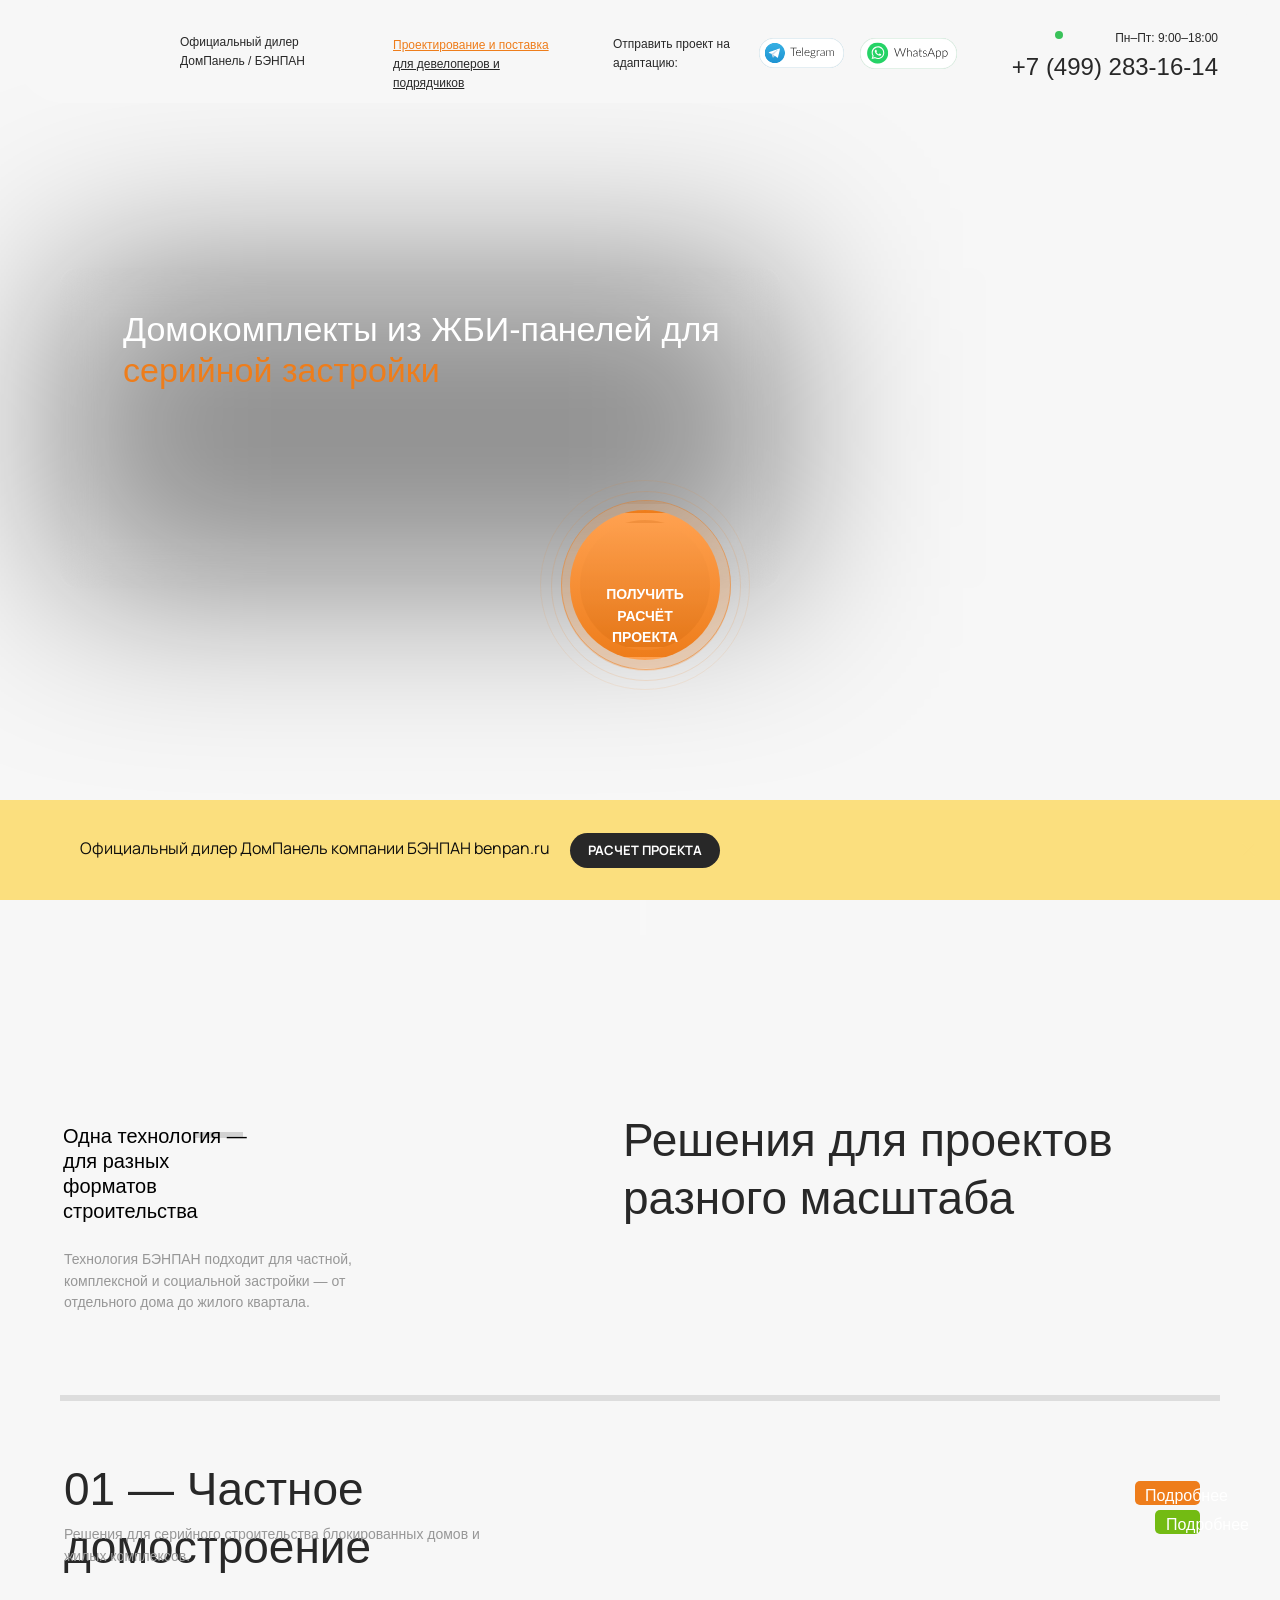
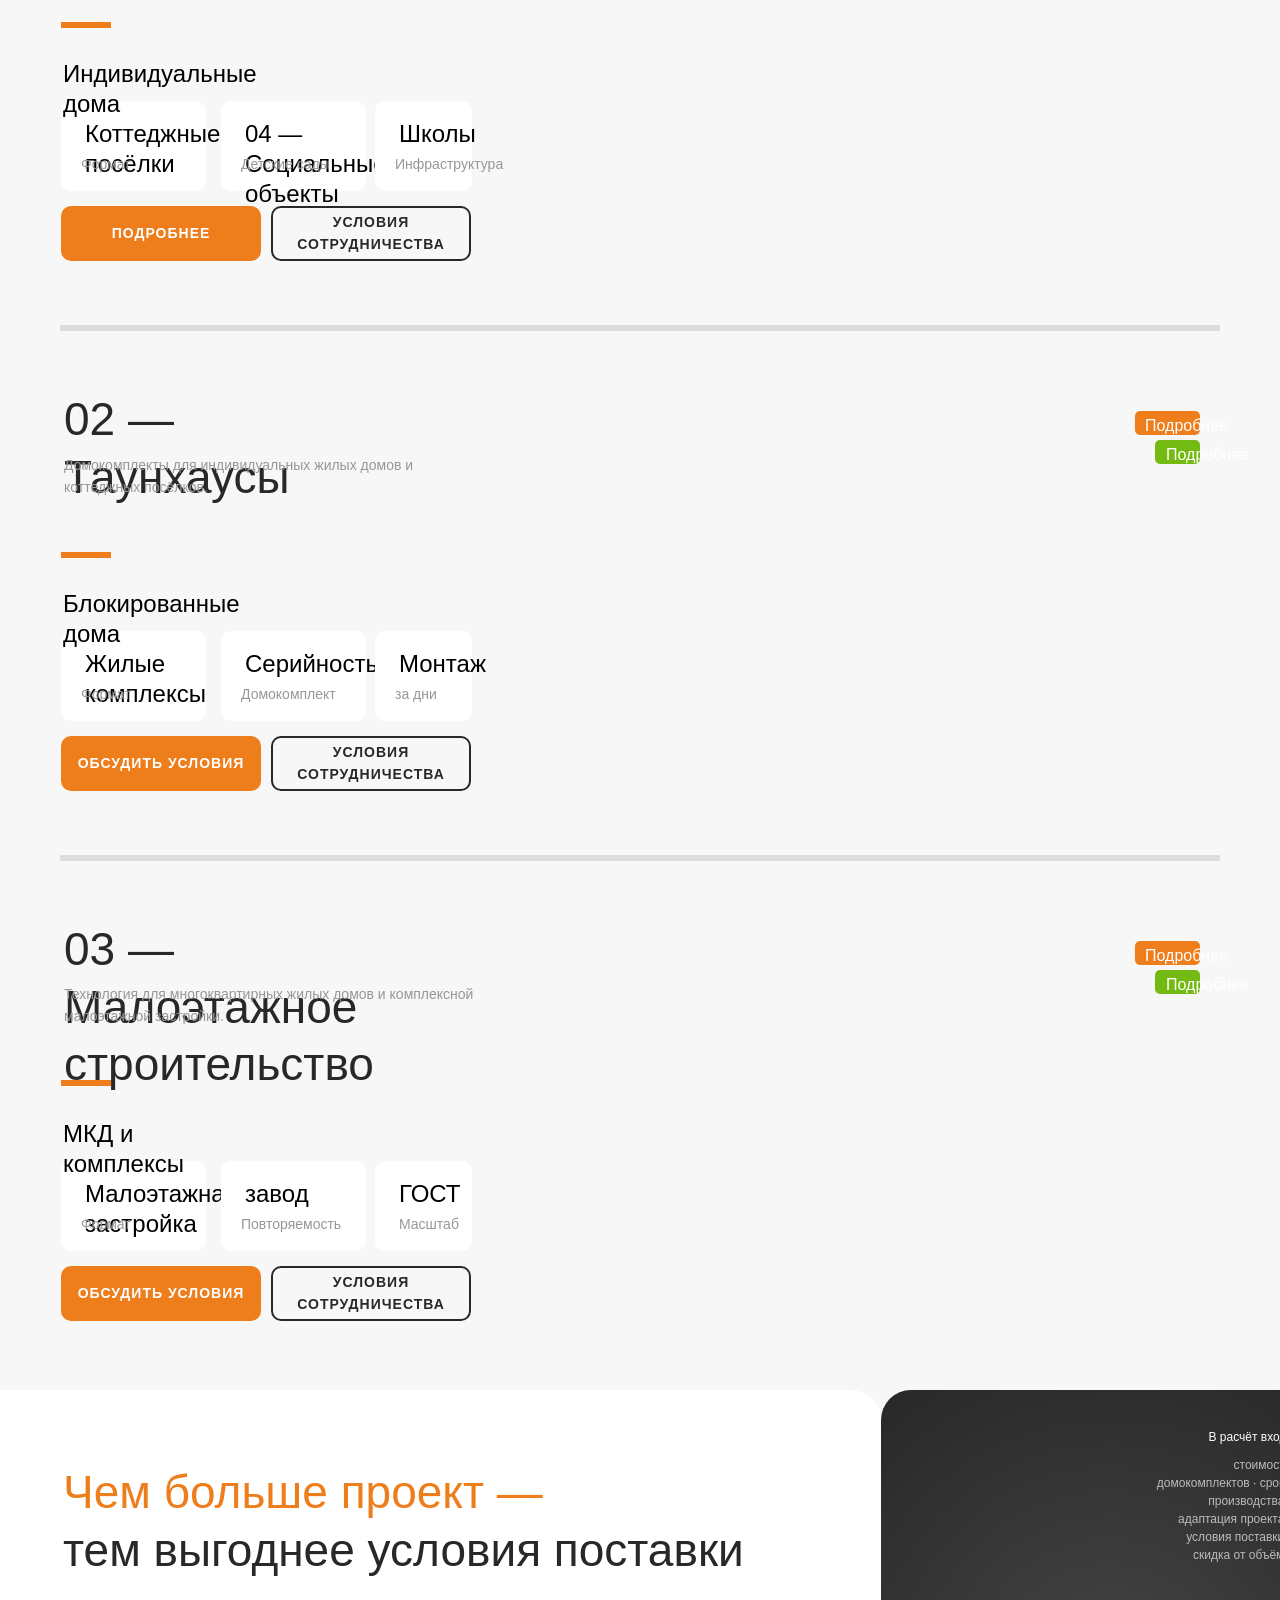
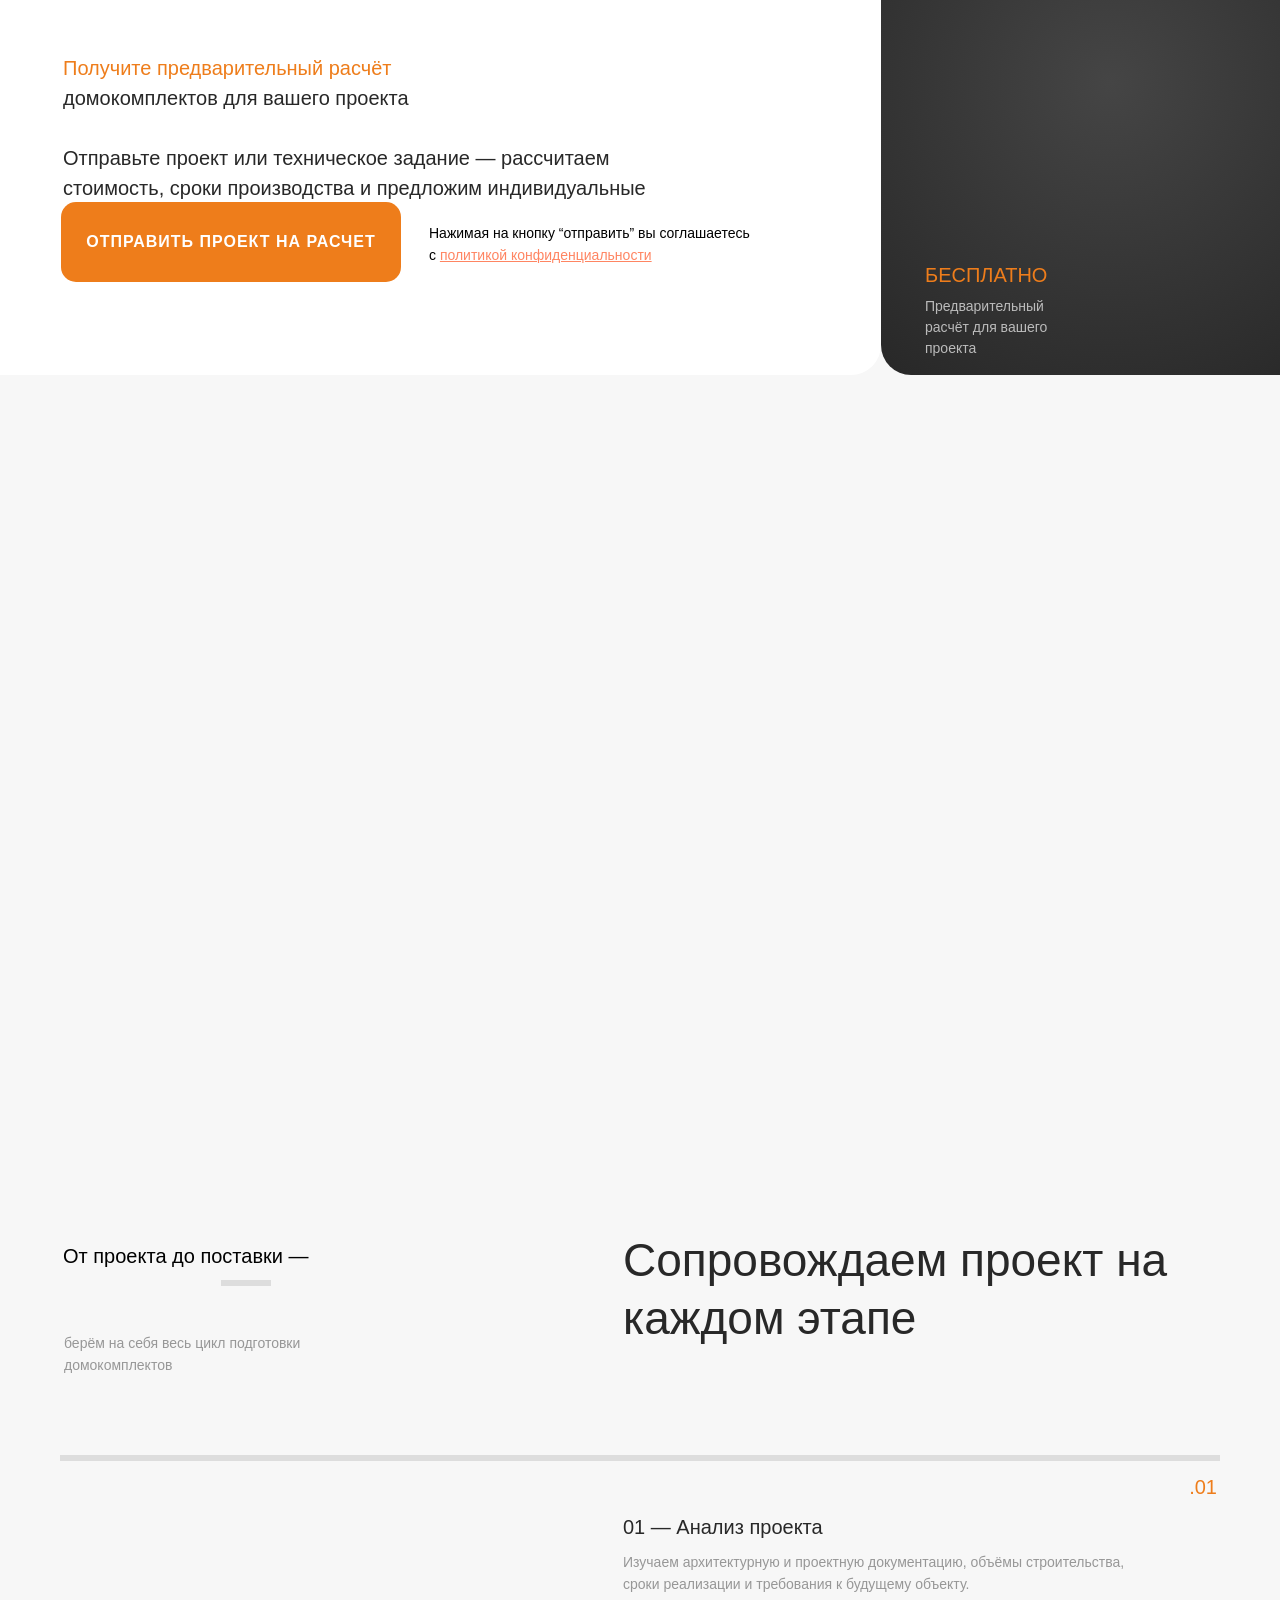
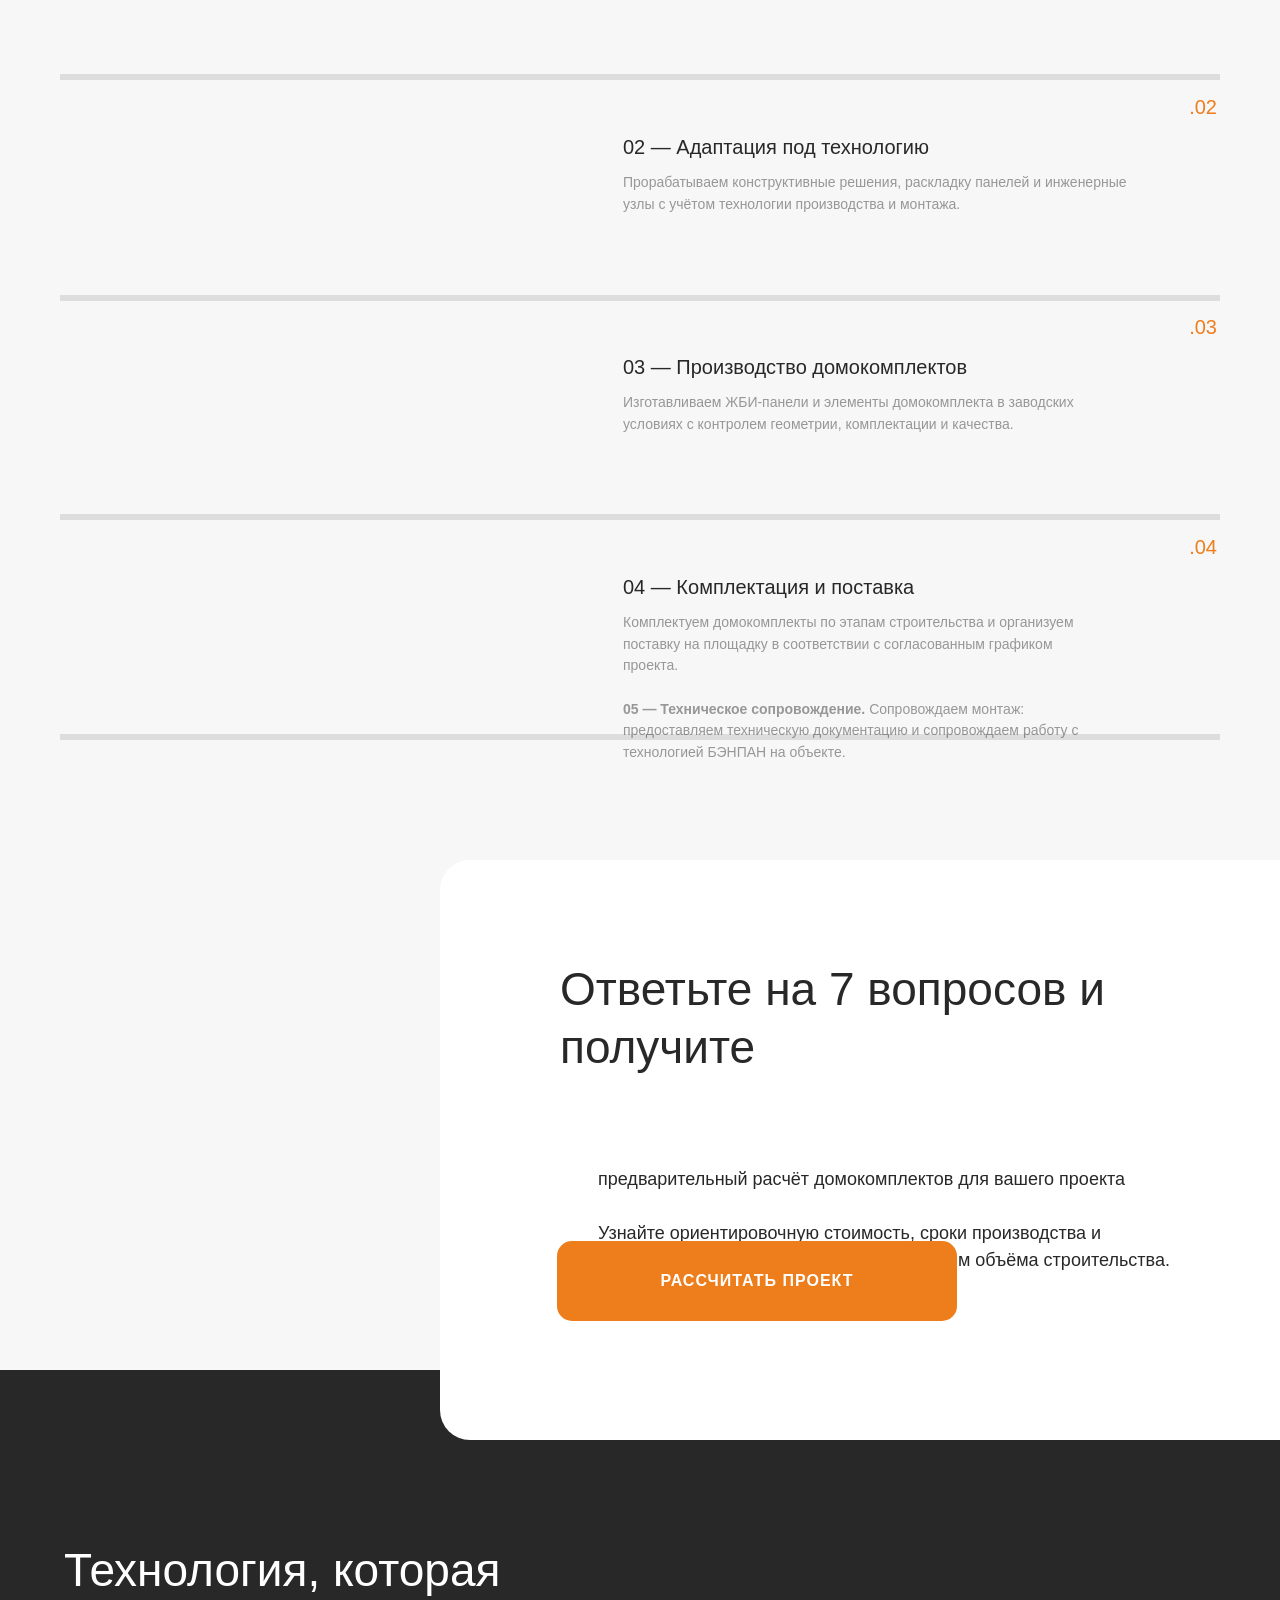
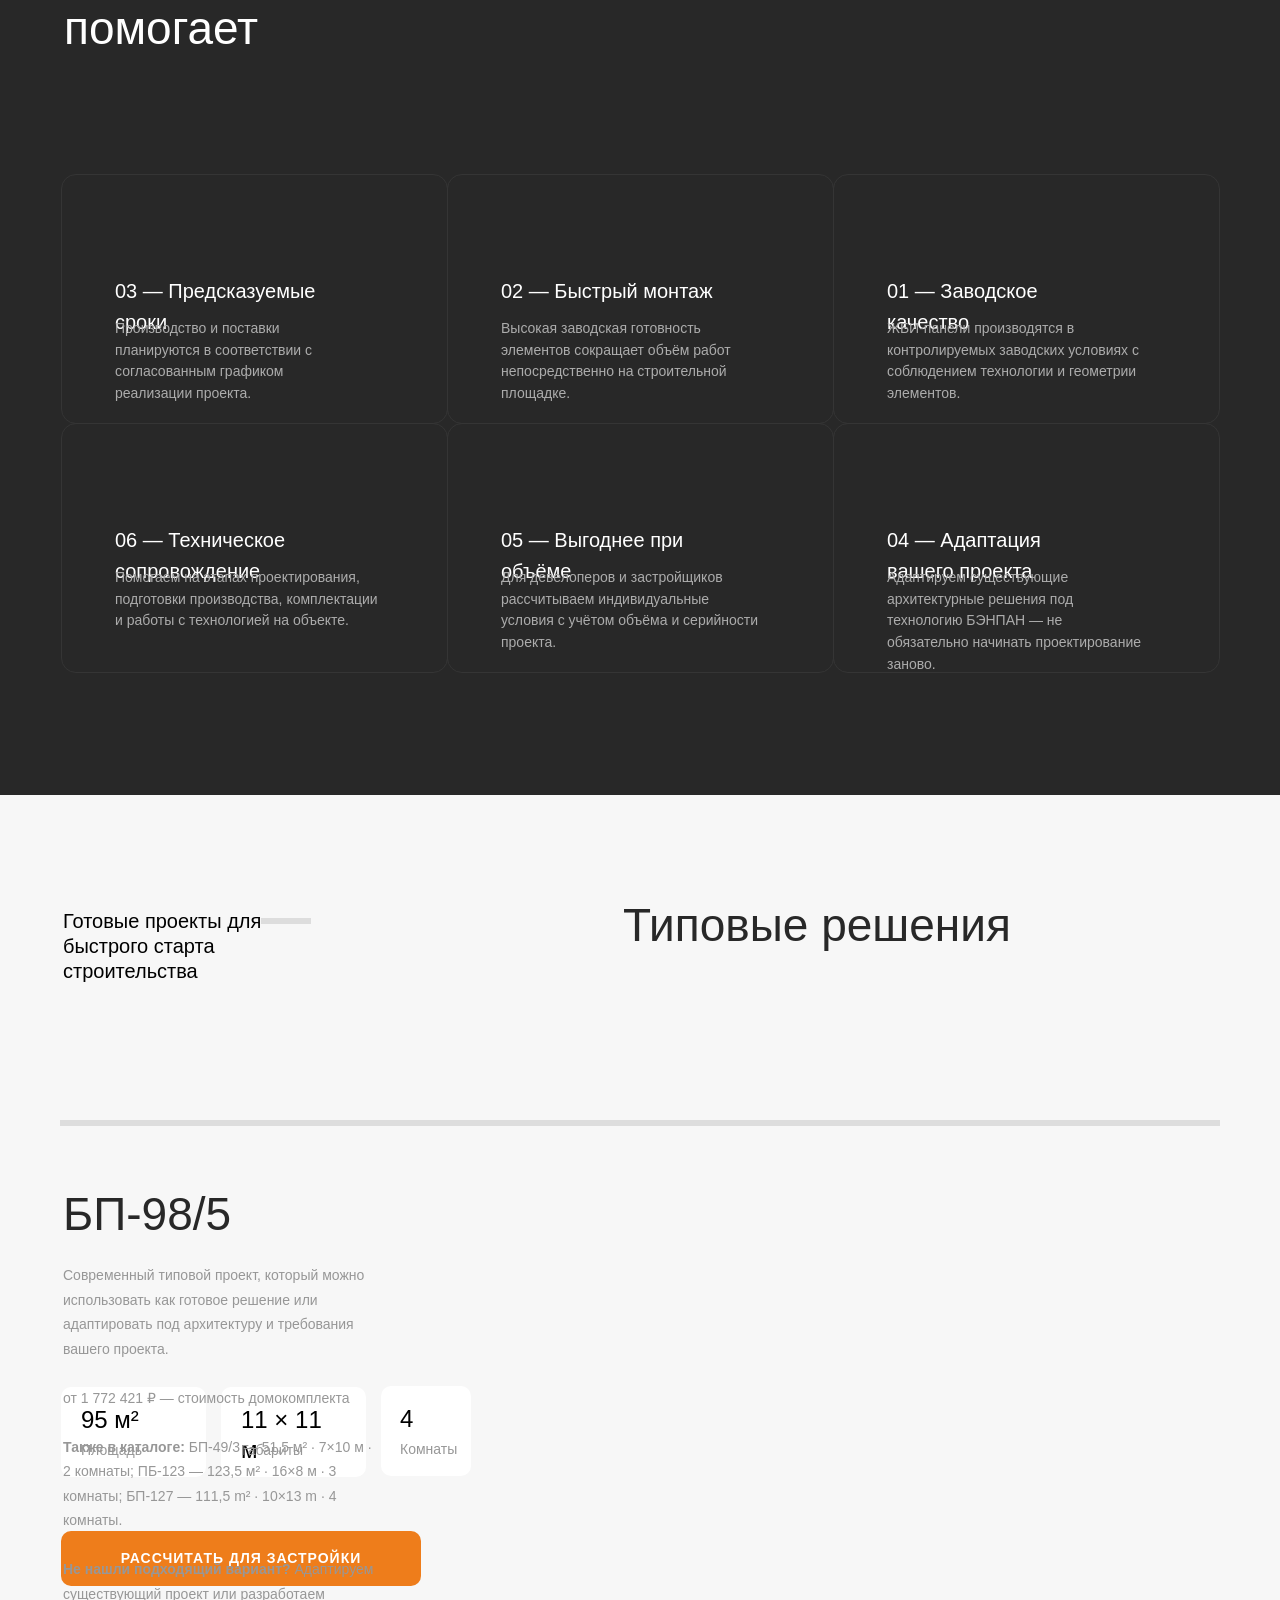
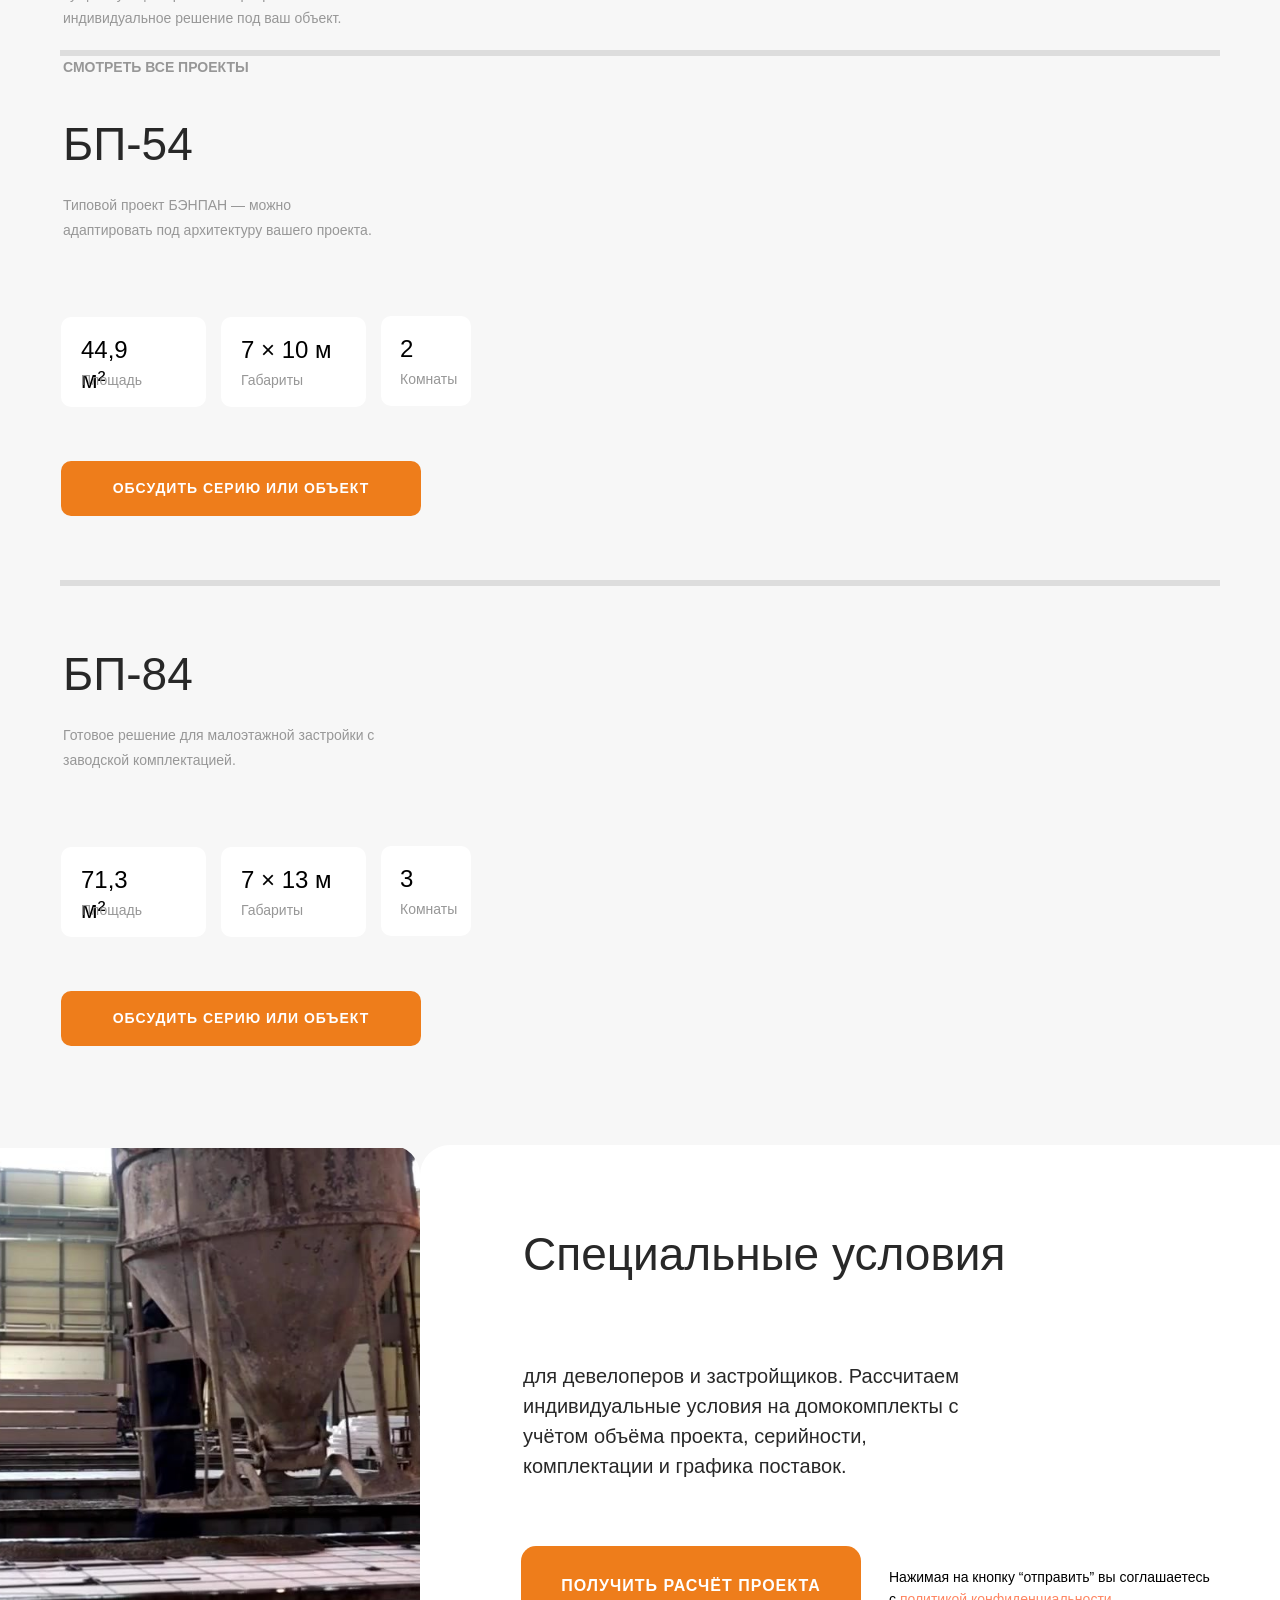
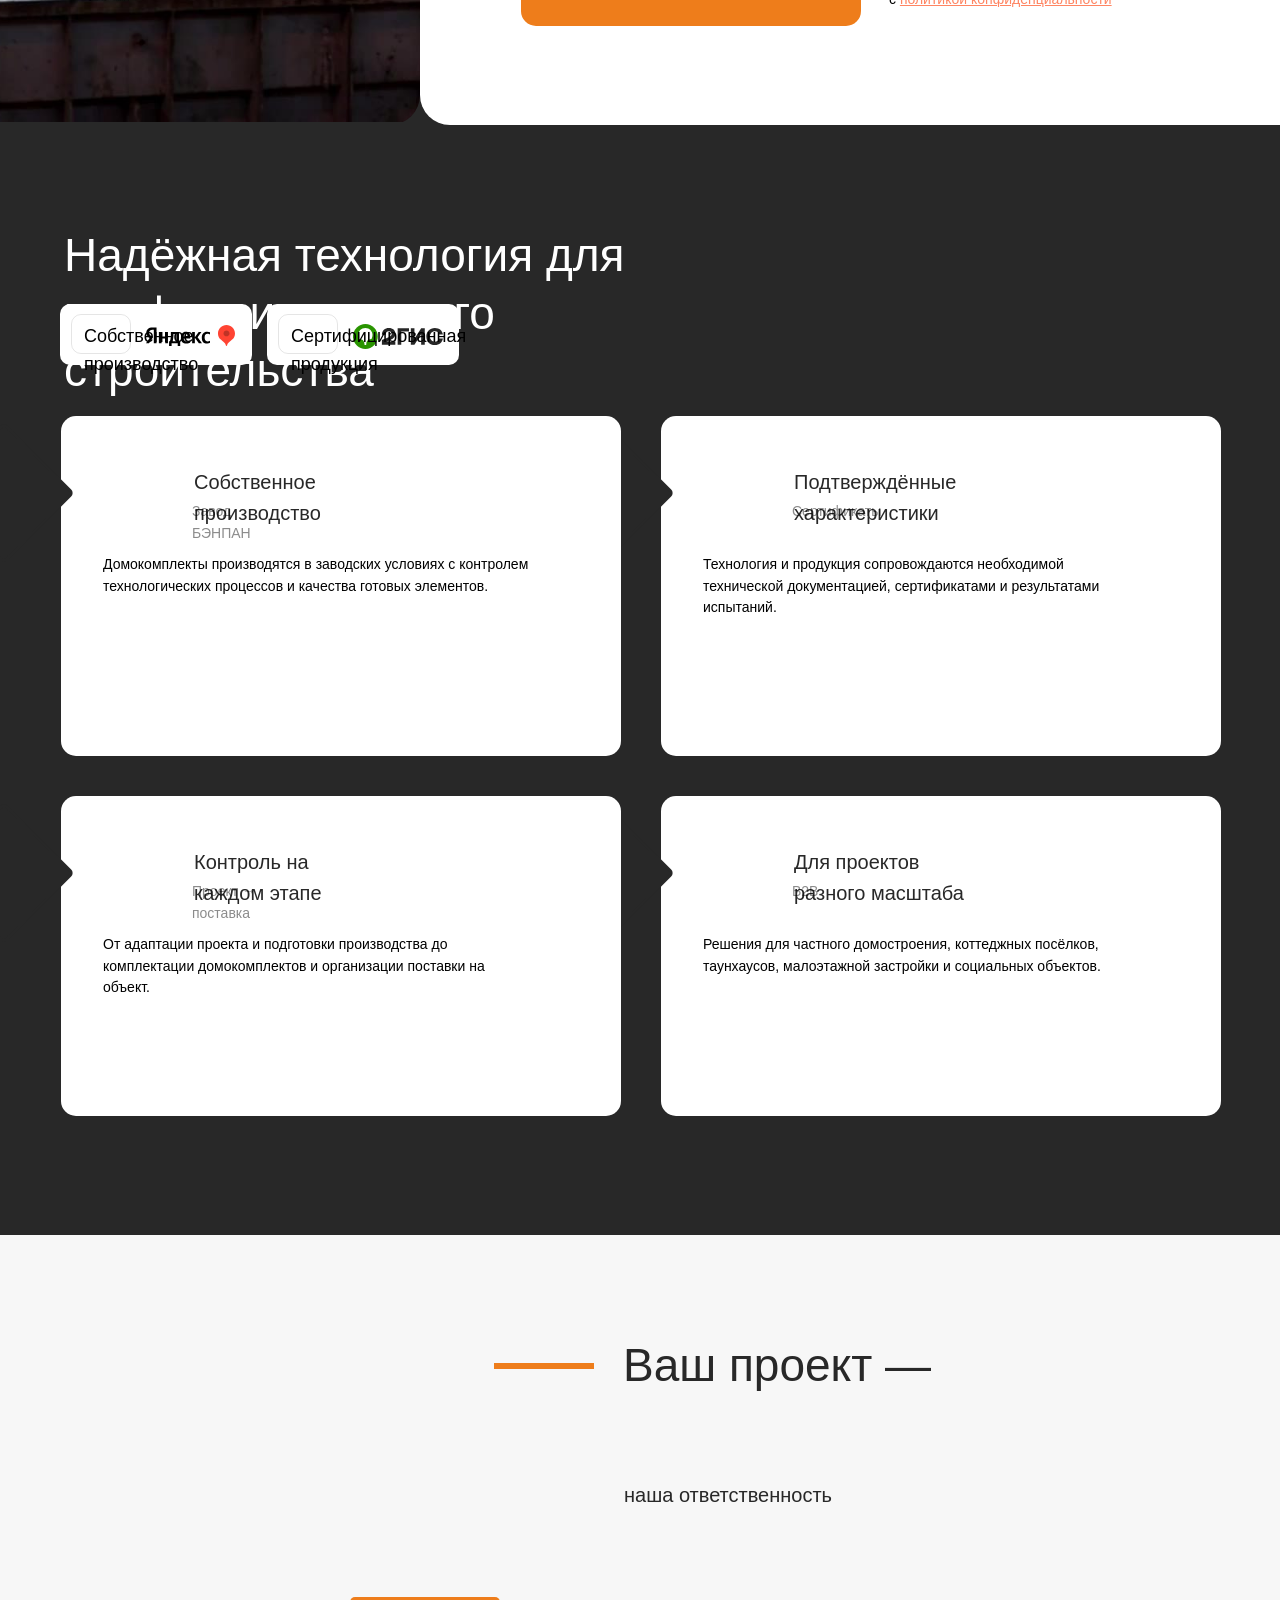
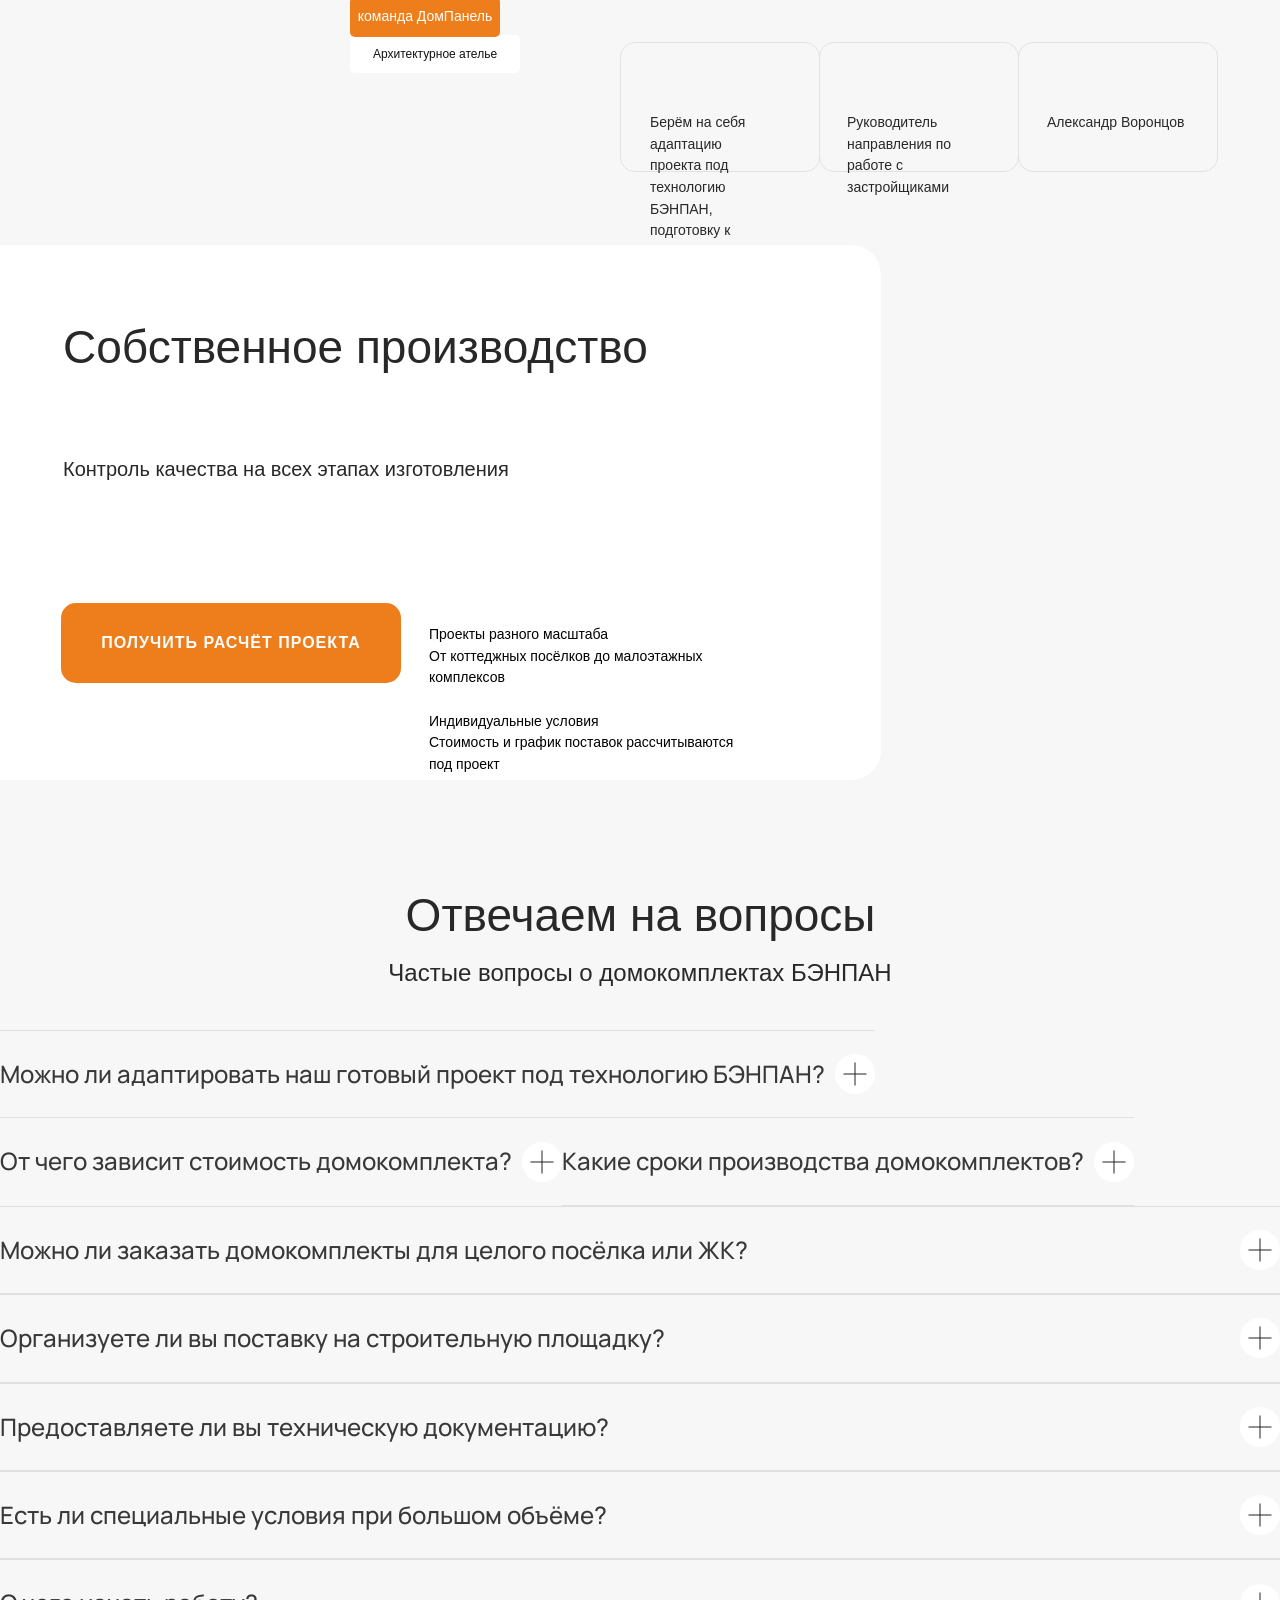
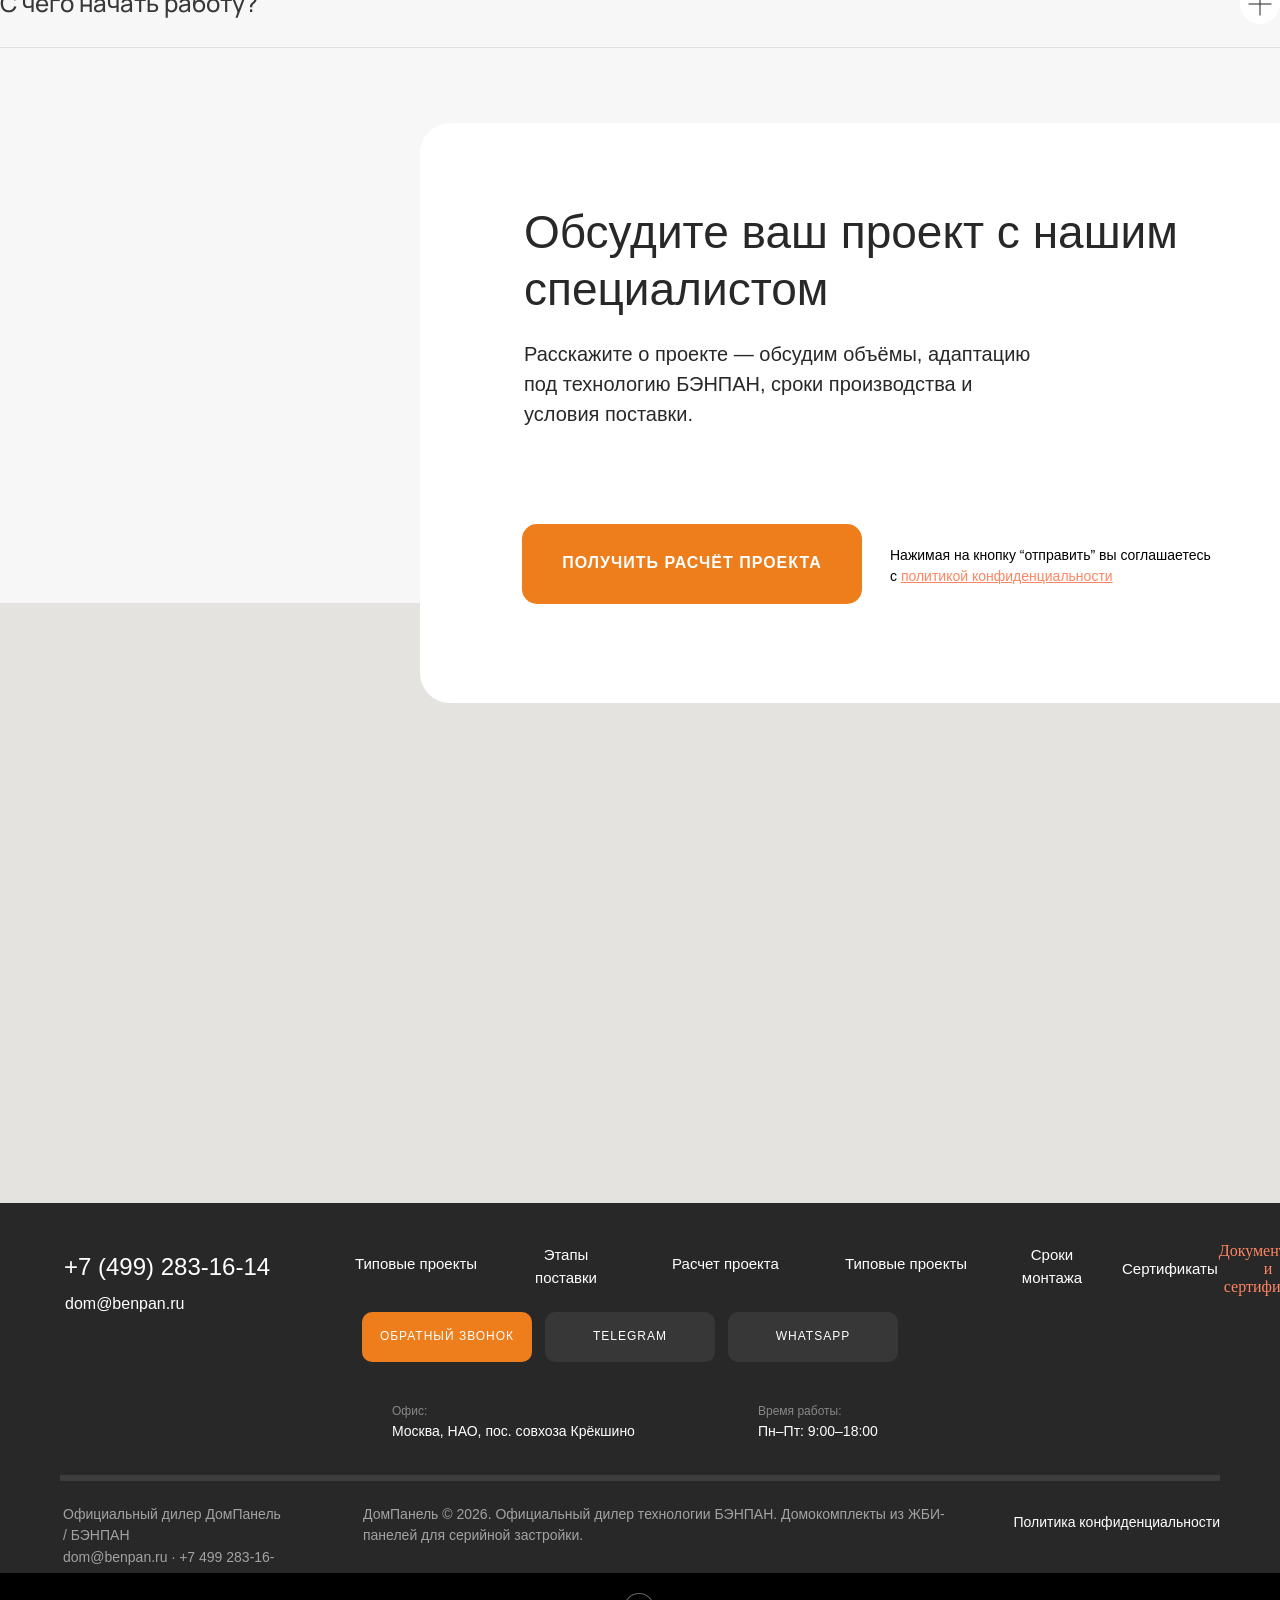
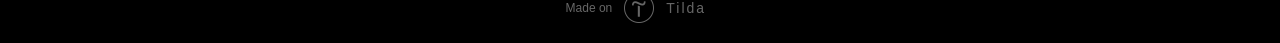
==== commit bb29f5a5: "dompanel-v2: FAQ из ТЗ (8 вопросов), каталог доп. проекты, этап 05, квиз и футер" ====
--- a/sites/dompanel-v2/index.html
+++ b/sites/dompanel-v2/index.html
@@ -77,18 +77,18 @@
 field="li_title__1534434222621"
 style="color:;">У вас есть проект?</div> <div class="t-input-block " style="border-radius:10px;"> <div class="t-img-select__container t-img-select__container__mobile_2-in-row" data-check-bgcolor="#ff931f"> <label class="t-img-select__control t-img-select__control_rb"> <input
 type="radio" name="У вас есть проект?"
-value="Проекта нет"
+value="Проекта пока нет"
 class="t-img-select js-tilda-rule" data-tilda-req="1" aria-required="true"> <div
 class="t-bgimg t-img-select__indicator t-img-select__indicator_1-1 t-img-select__indicator_fillmode-cover" data-original="assets/brus/tild6661-6232-4164-b463-643034643436_001.png"
 style="background-image:url('assets/brus/tild6661-6232-4164-b463-643034643436_001.png');border-color: rgba(0,0,0,0.10);"></div> <div class="t-img-select__text t-text t-text_xs" style="color: #000">
-Проекта нет
+Проекта пока нет
 </div> </label> <label class="t-img-select__control t-img-select__control_rb"> <input
 type="radio" name="У вас есть проект?"
-value="Проект есть"
+value="Да, есть рабочая документация"
 class="t-img-select js-tilda-rule" data-tilda-req="1" aria-required="true"> <div
 class="t-bgimg t-img-select__indicator t-img-select__indicator_1-1 t-img-select__indicator_fillmode-cover" data-original="assets/brus/tild3063-3835-4333-a465-653066323937_002.png"
 style="background-image:url('assets/brus/tild3063-3835-4333-a465-653066323937_002.png');border-color: rgba(0,0,0,0.10);"></div> <div class="t-img-select__text t-text t-text_xs" style="color: #000">
-Проект есть
+Да, есть рабочая документация
 </div> </label> </div> <link rel="stylesheet" href="https://static.tildacdn.com/css/tilda-img-select-1.0.min.css"> <script src="https://static.tildacdn.com/js/tilda-img-select-1.0.min.js"></script> <script type="text/javascript">t_onReady(function() {try {t_onFuncLoad('t_input_imgselect_invertColor',function() {t_input_imgselect_invertColor('1173237761');});} catch(error) {console.error(error);}});</script> <style>#rec1173237761 .t-img-select__indicator:after{background-color:#ff931f;}</style> </div> <div class="t-input-error" aria-live="polite" id="error_1534434222621"></div> </div> <div
 class=" t-input-group t-input-group_ri " data-input-lid="1614513120101"
 role="radiogroup" aria-labelledby="field-title_1614513120101" data-field-radcb="rb" data-field-type="ri" data-field-name="Тип застройки"> <div
@@ -214,34 +214,34 @@
 style=""> <input
 type="radio"
 name="Какой объём поставки обсуждаем?"
-value="2–5 объектов"
-class="t-radio js-tilda-rule" data-tilda-req="1" aria-required="true"> <div
-class="t-radio__indicator"
-style="border-color:#ff931f"></div> <span>2–5 объектов</span> </label> <label
+value="2–10 объектов"
+class="t-radio js-tilda-rule" data-tilda-req="1" aria-required="true"> <div
+class="t-radio__indicator"
+style="border-color:#ff931f"></div> <span>2–10 объектов</span> </label> <label
 class="t-radio__item t-radio__control t-text t-text_xs"
 style=""> <input
 type="radio"
 name="Какой объём поставки обсуждаем?"
-value="6–15 объектов"
-class="t-radio js-tilda-rule" data-tilda-req="1" aria-required="true"> <div
-class="t-radio__indicator"
-style="border-color:#ff931f"></div> <span>6–15 объектов</span> </label> <label
+value="11–30 объектов"
+class="t-radio js-tilda-rule" data-tilda-req="1" aria-required="true"> <div
+class="t-radio__indicator"
+style="border-color:#ff931f"></div> <span>11–30 объектов</span> </label> <label
 class="t-radio__item t-radio__control t-text t-text_xs"
 style=""> <input
 type="radio"
 name="Какой объём поставки обсуждаем?"
-value="16–50 объектов"
-class="t-radio js-tilda-rule" data-tilda-req="1" aria-required="true"> <div
-class="t-radio__indicator"
-style="border-color:#ff931f"></div> <span>16–50 объектов</span> </label> <label
+value="31–50 объектов"
+class="t-radio js-tilda-rule" data-tilda-req="1" aria-required="true"> <div
+class="t-radio__indicator"
+style="border-color:#ff931f"></div> <span>31–50 объектов</span> </label> <label
 class="t-radio__item t-radio__control t-text t-text_xs"
 style=""> <input
 type="radio"
 name="Какой объём поставки обсуждаем?"
-value="Серия / индивидуальный прайс"
-class="t-radio js-tilda-rule" data-tilda-req="1" aria-required="true"> <div
-class="t-radio__indicator"
-style="border-color:#ff931f"></div> <span>Серия / индивидуальный прайс</span> </label> <script>t_onReady(function() {t_onFuncLoad('t_loadJsFile',function() {t_loadJsFile('https://static.tildacdn.com/js/tilda-variant-select-1.0.min.js',function() {t_onFuncLoad('t_input_radiobuttons_init',function() {try {t_input_radiobuttons_init('1173237761','1589479909349');} catch(e) {console.log(e)}})})});});</script> <style>#rec1173237761 .t-radio__indicator:after{background:#ff931f;}</style> </div> </div> <div class="t-input-error" aria-live="polite" id="error_1589479909349"></div> </div> <div
+value="Более 50 объектов"
+class="t-radio js-tilda-rule" data-tilda-req="1" aria-required="true"> <div
+class="t-radio__indicator"
+style="border-color:#ff931f"></div> <span>Более 50 объектов</span> </label> <script>t_onReady(function() {t_onFuncLoad('t_loadJsFile',function() {t_loadJsFile('https://static.tildacdn.com/js/tilda-variant-select-1.0.min.js',function() {t_onFuncLoad('t_input_radiobuttons_init',function() {try {t_input_radiobuttons_init('1173237761','1589479909349');} catch(e) {console.log(e)}})})});});</script> <style>#rec1173237761 .t-radio__indicator:after{background:#ff931f;}</style> </div> </div> <div class="t-input-error" aria-live="polite" id="error_1589479909349"></div> </div> <div
 class=" t-input-group t-input-group_rd " data-input-lid="1538151720746"
 role="radiogroup" aria-labelledby="field-title_1538151720746" data-field-radcb="rb" data-field-async="true" data-field-type="rd" data-field-name="Когда нужен домокомплект на площадке?"> <div
 class="t-input-title t-descr t-descr_md"
@@ -528,7 +528,7 @@
 </script> <!-- nominify end --> </div> </div> </div> </div> <div id="rec1173237831" class="r t-rec" style=" " data-record-type="215"> <a name="steps" style="font-size:0;"></a> </div> <div id="rec1173237836" class="r t-rec" style=" " data-animationappear="off" data-record-type="396"> <!-- T396 --> <style>#rec1173237836 .t396__artboard {height:1330px;background-color:#f7f7f7;}#rec1173237836 .t396__filter {height:1330px;}#rec1173237836 .t396__carrier{height:1330px;background-position:center center;background-attachment:scroll;background-size:cover;background-repeat:no-repeat;}@media screen and (max-width:1199px) {#rec1173237836 .t396__artboard,#rec1173237836 .t396__filter,#rec1173237836 .t396__carrier {}#rec1173237836 .t396__filter {}#rec1173237836 .t396__carrier {background-attachment:scroll;}}@media screen and (max-width:959px) {#rec1173237836 .t396__artboard,#rec1173237836 .t396__filter,#rec1173237836 .t396__carrier {height:1920px;}#rec1173237836 .t396__filter {}#rec1173237836 .t396__carrier {background-attachment:scroll;}}@media screen and (max-width:639px) {#rec1173237836 .t396__artboard,#rec1173237836 .t396__filter,#rec1173237836 .t396__carrier {}#rec1173237836 .t396__filter {}#rec1173237836 .t396__carrier {background-attachment:scroll;}}@media screen and (max-width:479px) {#rec1173237836 .t396__artboard,#rec1173237836 .t396__filter,#rec1173237836 .t396__carrier {height:1810px;}#rec1173237836 .t396__filter {}#rec1173237836 .t396__carrier {background-attachment:scroll;}}#rec1173237836 .tn-elem[data-elem-id="1702046726797"]{color:#282828;z-index:2;top:99px;left:calc(50% - 600px + 580px);width:608px;height:auto;}#rec1173237836 .tn-elem[data-elem-id="1702046726797"] .tn-atom{color:#282828;font-size:46px;font-family:'gilroy',Arial,sans-serif;line-height:1.25;font-weight:500;background-position:center center;border-color:transparent ;border-style:solid;}@media screen and (max-width:1199px) {#rec1173237836 .tn-elem[data-elem-id="1702046726797"] {left:calc(50% - 480px + 390px);height:auto;}}@media screen and (max-width:959px) {#rec1173237836 .tn-elem[data-elem-id="1702046726797"] {top:89px;left:calc(50% - 320px + 11px);width:502px;height:auto;}#rec1173237836 .tn-elem[data-elem-id="1702046726797"] .tn-atom{font-size:36px;background-size:cover;}}@media screen and (max-width:639px) {}@media screen and (max-width:479px) {#rec1173237836 .tn-elem[data-elem-id="1702046726797"] {top:60px;left:calc(50% - 160px + -1px);width:325px;height:auto;}#rec1173237836 .tn-elem[data-elem-id="1702046726797"] .tn-atom{font-size:24px;background-size:cover;}}#rec1173237836 .tn-elem[data-elem-id="1702046752829"]{color:#000000;z-index:3;top:111px;left:calc(50% - 600px + 20px);width:277px;height:auto;}#rec1173237836 .tn-elem[data-elem-id="1702046752829"] .tn-atom{color:#000000;font-size:20px;font-family:'gilroy',Arial,sans-serif;line-height:1.25;font-weight:500;background-position:center center;border-color:transparent ;border-style:solid;}@media screen and (max-width:1199px) {}@media screen and (max-width:959px) {#rec1173237836 .tn-elem[data-elem-id="1702046752829"] {top:246px;left:calc(50% - 320px + 10px);height:auto;}}@media screen and (max-width:639px) {}@media screen and (max-width:479px) {#rec1173237836 .tn-elem[data-elem-id="1702046752829"] {top:168px;left:calc(50% - 160px + -1px);height:auto;}}#rec1173237836 .tn-elem[data-elem-id="1702046784997"]{color:#979797;z-index:4;top:200px;left:calc(50% - 600px + 21px);width:317px;height:auto;}#rec1173237836 .tn-elem[data-elem-id="1702046784997"] .tn-atom{color:#979797;font-size:14px;font-family:'gilroy',Arial,sans-serif;line-height:1.55;font-weight:500;background-position:center center;border-color:transparent ;border-style:solid;}@media screen and (max-width:1199px) {}@media screen and (max-width:959px) {#rec1173237836 .tn-elem[data-elem-id="1702046784997"] {top:335px;left:calc(50% - 320px + 11px);height:auto;}}@media screen and (max-width:639px) {}@media screen and (max-width:479px) {#rec1173237836 .tn-elem[data-elem-id="1702046784997"] {top:239px;left:calc(50% - 160px + 0px);height:auto;}}#rec1173237836 .tn-elem[data-elem-id="1702046873803"]{z-index:5;top:325px;left:calc(50% - 600px + 20px);width:1160px;height:1px;}#rec1173237836 .tn-elem[data-elem-id="1702046873803"] .tn-atom{opacity:0.1;background-color:#000000;background-position:center center;border-color:transparent ;border-style:solid;}@media screen and (max-width:1199px) {#rec1173237836 .tn-elem[data-elem-id="1702046873803"] {left:calc(50% - 480px + -170px);}}@media screen and (max-width:959px) {#rec1173237836 .tn-elem[data-elem-id="1702046873803"] {top:917px;left:calc(50% - 320px + 1145px);}}@media screen and (max-width:639px) {}@media screen and (max-width:479px) {}#rec1173237836 .tn-elem[data-elem-id="1702046899989"]{color:#282828;z-index:6;top:382px;left:calc(50% - 600px + 580px);width:427px;height:auto;}#rec1173237836 .tn-elem[data-elem-id="1702046899989"] .tn-atom{color:#282828;font-size:20px;font-family:'gilroy',Arial,sans-serif;line-height:1.25;font-weight:500;background-position:center center;border-color:transparent ;border-style:solid;}@media screen and (max-width:1199px) {#rec1173237836 .tn-elem[data-elem-id="1702046899989"] {left:calc(50% - 480px + 390px);height:auto;}}@media screen and (max-width:959px) {#rec1173237836 .tn-elem[data-elem-id="1702046899989"] {top:642px;left:calc(50% - 320px + 11px);height:auto;}}@media screen and (max-width:639px) {}@media screen and (max-width:479px) {#rec1173237836 .tn-elem[data-elem-id="1702046899989"] {top:537px;left:calc(50% - 160px + 38px);width:265px;height:auto;}#rec1173237836 .tn-elem[data-elem-id="1702046899989"] .tn-atom {background-size:cover;-webkit-transform:rotate(0deg);-moz-transform:rotate(0deg);transform:rotate(0deg);}}#rec1173237836 .tn-elem[data-elem-id="1702048253605"]{color:#979797;z-index:7;top:419px;left:calc(50% - 600px + 580px);width:517px;height:auto;}#rec1173237836 .tn-elem[data-elem-id="1702048253605"] .tn-atom{color:#979797;font-size:14px;font-family:'gilroy',Arial,sans-serif;line-height:1.55;font-weight:500;background-position:center center;border-color:transparent ;border-style:solid;}@media screen and (max-width:1199px) {#rec1173237836 .tn-elem[data-elem-id="1702048253605"] {left:calc(50% - 480px + 390px);height:auto;}}@media screen and (max-width:959px) {#rec1173237836 .tn-elem[data-elem-id="1702048253605"] {top:679px;left:calc(50% - 320px + 11px);height:auto;}}@media screen and (max-width:639px) {#rec1173237836 .tn-elem[data-elem-id="1702048253605"] {width:424px;height:auto;}}@media screen and (max-width:479px) {#rec1173237836 .tn-elem[data-elem-id="1702048253605"] {top:575px;left:calc(50% - 160px + 0px);width:273px;height:auto;}#rec1173237836 .tn-elem[data-elem-id="1702048253605"] .tn-atom{font-size:12px;background-size:cover;}}#rec1173237836 .tn-elem[data-elem-id="1702052904705"]{z-index:8;top:346px;left:calc(50% - 600px + 20px);width:300px;height:180px;}#rec1173237836 .tn-elem[data-elem-id="1702052904705"] .tn-atom {border-radius:15px;background-position:center center;background-size:cover;background-repeat:no-repeat;border-color:transparent ;border-style:solid;}@media screen and (max-width:1199px) {}@media screen and (max-width:959px) {#rec1173237836 .tn-elem[data-elem-id="1702052904705"] {top:439px;left:calc(50% - 320px + 8px);}}@media screen and (max-width:639px) {}@media screen and (max-width:479px) {#rec1173237836 .tn-elem[data-elem-id="1702052904705"] {top:334px;left:calc(50% - 160px + 0px);width:320px;}}#rec1173237836 .tn-elem[data-elem-id="1702052917322"]{z-index:9;top:544px;left:calc(50% - 600px + 20px);width:1160px;height:1px;}#rec1173237836 .tn-elem[data-elem-id="1702052917322"] .tn-atom{opacity:0.1;background-color:#000000;background-position:center center;border-color:transparent ;border-style:solid;}@media screen and (max-width:1199px) {#rec1173237836 .tn-elem[data-elem-id="1702052917322"] {left:calc(50% - 480px + -170px);}}@media screen and (max-width:959px) {#rec1173237836 .tn-elem[data-elem-id="1702052917322"] {top:1136px;left:calc(50% - 320px + 1145px);}}@media screen and (max-width:639px) {}@media screen and (max-width:479px) {}#rec1173237836 .tn-elem[data-elem-id="1702052963713"]{color:#ee7d1b;text-align:right;z-index:10;top:339px;left:calc(50% - 600px + 1119px);width:61px;height:auto;}#rec1173237836 .tn-elem[data-elem-id="1702052963713"] .tn-atom{color:#ee7d1b;font-size:20px;font-family:'gilroy',Arial,sans-serif;line-height:1.55;font-weight:400;background-position:center center;border-color:transparent ;border-style:solid;}@media screen and (max-width:1199px) {#rec1173237836 .tn-elem[data-elem-id="1702052963713"] {left:calc(50% - 480px + 929px);height:auto;}}@media screen and (max-width:959px) {#rec1173237836 .tn-elem[data-elem-id="1702052963713"] {top:445px;left:calc(50% - 320px + 229px);height:auto;}}@media screen and (max-width:639px) {}@media screen and (max-width:479px) {#rec1173237836 .tn-elem[data-elem-id="1702052963713"] {top:534px;left:calc(50% - 160px + 0px);height:auto;}#rec1173237836 .tn-elem[data-elem-id="1702052963713"] {text-align:left;}}#rec1173237836 .tn-elem[data-elem-id="1702053029632"]{color:#282828;z-index:11;top:602px;left:calc(50% - 600px + 580px);width:333px;height:auto;}#rec1173237836 .tn-elem[data-elem-id="1702053029632"] .tn-atom{color:#282828;font-size:20px;font-family:'gilroy',Arial,sans-serif;line-height:1.25;font-weight:500;background-position:center center;border-color:transparent ;border-style:solid;}@media screen and (max-width:1199px) {#rec1173237836 .tn-elem[data-elem-id="1702053029632"] {left:calc(50% - 480px + 390px);height:auto;}}@media screen and (max-width:959px) {#rec1173237836 .tn-elem[data-elem-id="1702053029632"] {top:1009px;left:calc(50% - 320px + 10px);height:auto;}}@media screen and (max-width:639px) {}@media screen and (max-width:479px) {#rec1173237836 .tn-elem[data-elem-id="1702053029632"] {top:910px;left:calc(50% - 160px + 38px);height:auto;}}#rec1173237836 .tn-elem[data-elem-id="1702053029635"]{color:#979797;z-index:12;top:639px;left:calc(50% - 600px + 580px);width:526px;height:auto;}#rec1173237836 .tn-elem[data-elem-id="1702053029635"] .tn-atom{color:#979797;font-size:14px;font-family:'gilroy',Arial,sans-serif;line-height:1.55;font-weight:500;background-position:center center;border-color:transparent ;border-style:solid;}@media screen and (max-width:1199px) {#rec1173237836 .tn-elem[data-elem-id="1702053029635"] {left:calc(50% - 480px + 390px);height:auto;}}@media screen and (max-width:959px) {#rec1173237836 .tn-elem[data-elem-id="1702053029635"] {top:1046px;left:calc(50% - 320px + 10px);height:auto;}}@media screen and (max-width:639px) {#rec1173237836 .tn-elem[data-elem-id="1702053029635"] {width:431px;height:auto;}}@media screen and (max-width:479px) {#rec1173237836 .tn-elem[data-elem-id="1702053029635"] {top:950px;left:calc(50% - 160px + 0px);width:305px;height:auto;}#rec1173237836 .tn-elem[data-elem-id="1702053029635"] .tn-atom{font-size:12px;background-size:cover;}}#rec1173237836 .tn-elem[data-elem-id="1702053029640"]{z-index:13;top:566px;left:calc(50% - 600px + 20px);width:300px;height:180px;}#rec1173237836 .tn-elem[data-elem-id="1702053029640"] .tn-atom {border-radius:15px;background-position:center center;background-size:cover;background-repeat:no-repeat;border-color:transparent ;border-style:solid;}@media screen and (max-width:1199px) {}@media screen and (max-width:959px) {#rec1173237836 .tn-elem[data-elem-id="1702053029640"] {top:799px;left:calc(50% - 320px + 10px);}}@media screen and (max-width:639px) {}@media screen and (max-width:479px) {#rec1173237836 .tn-elem[data-elem-id="1702053029640"] {top:705px;left:calc(50% - 160px + 0px);width:320px;}}#rec1173237836 .tn-elem[data-elem-id="1702053029647"]{color:#ee7d1b;text-align:right;z-index:14;top:559px;left:calc(50% - 600px + 1119px);width:61px;height:auto;}#rec1173237836 .tn-elem[data-elem-id="1702053029647"] .tn-atom{color:#ee7d1b;font-size:20px;font-family:'gilroy',Arial,sans-serif;line-height:1.55;font-weight:400;background-position:center center;border-color:transparent ;border-style:solid;}@media screen and (max-width:1199px) {#rec1173237836 .tn-elem[data-elem-id="1702053029647"] {left:calc(50% - 480px + 929px);height:auto;}}@media screen and (max-width:959px) {#rec1173237836 .tn-elem[data-elem-id="1702053029647"] {top:806px;left:calc(50% - 320px + 237px);height:auto;}}@media screen and (max-width:639px) {}@media screen and (max-width:479px) {#rec1173237836 .tn-elem[data-elem-id="1702053029647"] {top:907px;left:calc(50% - 160px + 0px);height:auto;}#rec1173237836 .tn-elem[data-elem-id="1702053029647"] {text-align:left;}}#rec1173237836 .tn-elem[data-elem-id="1702053046108"]{z-index:15;top:765px;left:calc(50% - 600px + 20px);width:1160px;height:1px;}#rec1173237836 .tn-elem[data-elem-id="1702053046108"] .tn-atom{opacity:0.1;background-color:#000000;background-position:center center;border-color:transparent ;border-style:solid;}@media screen and (max-width:1199px) {#rec1173237836 .tn-elem[data-elem-id="1702053046108"] {left:calc(50% - 480px + -170px);}}@media screen and (max-width:959px) {#rec1173237836 .tn-elem[data-elem-id="1702053046108"] {top:1357px;left:calc(50% - 320px + 1145px);}}@media screen and (max-width:639px) {}@media screen and (max-width:479px) {}#rec1173237836 .tn-elem[data-elem-id="1702053046112"]{color:#282828;z-index:16;top:822px;left:calc(50% - 600px + 580px);width:427px;height:auto;}#rec1173237836 .tn-elem[data-elem-id="1702053046112"] .tn-atom{color:#282828;font-size:20px;font-family:'gilroy',Arial,sans-serif;line-height:1.25;font-weight:500;background-position:center center;border-color:transparent ;border-style:solid;}@media screen and (max-width:1199px) {#rec1173237836 .tn-elem[data-elem-id="1702053046112"] {left:calc(50% - 480px + 390px);height:auto;}}@media screen and (max-width:959px) {#rec1173237836 .tn-elem[data-elem-id="1702053046112"] {top:1383px;left:calc(50% - 320px + 10px);height:auto;}}@media screen and (max-width:639px) {}@media screen and (max-width:479px) {#rec1173237836 .tn-elem[data-elem-id="1702053046112"] {top:1280px;left:calc(50% - 160px + 38px);height:auto;}}#rec1173237836 .tn-elem[data-elem-id="1702053046116"]{color:#979797;z-index:17;top:859px;left:calc(50% - 600px + 580px);width:457px;height:auto;}#rec1173237836 .tn-elem[data-elem-id="1702053046116"] .tn-atom{color:#979797;font-size:14px;font-family:'gilroy',Arial,sans-serif;line-height:1.55;font-weight:500;background-position:center center;border-color:transparent ;border-style:solid;}@media screen and (max-width:1199px) {#rec1173237836 .tn-elem[data-elem-id="1702053046116"] {left:calc(50% - 480px + 390px);height:auto;}}@media screen and (max-width:959px) {#rec1173237836 .tn-elem[data-elem-id="1702053046116"] {top:1420px;left:calc(50% - 320px + 10px);height:auto;}}@media screen and (max-width:639px) {#rec1173237836 .tn-elem[data-elem-id="1702053046116"] {width:367px;height:auto;}}@media screen and (max-width:479px) {#rec1173237836 .tn-elem[data-elem-id="1702053046116"] {top:1317px;left:calc(50% - 160px + 0px);width:304px;height:auto;}#rec1173237836 .tn-elem[data-elem-id="1702053046116"] .tn-atom{font-size:12px;background-size:cover;}}#rec1173237836 .tn-elem[data-elem-id="1702053046119"]{z-index:18;top:786px;left:calc(50% - 600px + 20px);width:300px;height:180px;}#rec1173237836 .tn-elem[data-elem-id="1702053046119"] .tn-atom {border-radius:15px;background-position:center center;background-size:cover;background-repeat:no-repeat;border-color:transparent ;border-style:solid;}@media screen and (max-width:1199px) {}@media screen and (max-width:959px) {#rec1173237836 .tn-elem[data-elem-id="1702053046119"] {top:1177px;left:calc(50% - 320px + 10px);}}@media screen and (max-width:639px) {}@media screen and (max-width:479px) {#rec1173237836 .tn-elem[data-elem-id="1702053046119"] {top:1080px;left:calc(50% - 160px + 0px);width:320px;}#rec1173237836 .tn-elem[data-elem-id="1702053046119"] .tn-atom {background-size:cover;opacity:1;}}#rec1173237836 .tn-elem[data-elem-id="1702053046122"]{z-index:19;top:984px;left:calc(50% - 600px + 20px);width:1160px;height:1px;}#rec1173237836 .tn-elem[data-elem-id="1702053046122"] .tn-atom{opacity:0.1;background-color:#000000;background-position:center center;border-color:transparent ;border-style:solid;}@media screen and (max-width:1199px) {#rec1173237836 .tn-elem[data-elem-id="1702053046122"] {left:calc(50% - 480px + -170px);}}@media screen and (max-width:959px) {#rec1173237836 .tn-elem[data-elem-id="1702053046122"] {top:1576px;left:calc(50% - 320px + 1145px);}}@media screen and (max-width:639px) {}@media screen and (max-width:479px) {}#rec1173237836 .tn-elem[data-elem-id="1702053046126"]{color:#ee7d1b;text-align:right;z-index:20;top:779px;left:calc(50% - 600px + 1119px);width:61px;height:auto;}#rec1173237836 .tn-elem[data-elem-id="1702053046126"] .tn-atom{color:#ee7d1b;font-size:20px;font-family:'gilroy',Arial,sans-serif;line-height:1.55;font-weight:400;background-position:center center;border-color:transparent ;border-style:solid;}@media screen and (max-width:1199px) {#rec1173237836 .tn-elem[data-elem-id="1702053046126"] {left:calc(50% - 480px + 929px);height:auto;}}@media screen and (max-width:959px) {#rec1173237836 .tn-elem[data-elem-id="1702053046126"] {top:1185px;left:calc(50% - 320px + 234px);height:auto;}}@media screen and (max-width:639px) {}@media screen and (max-width:479px) {#rec1173237836 .tn-elem[data-elem-id="1702053046126"] {top:1277px;left:calc(50% - 160px + 0px);height:auto;}#rec1173237836 .tn-elem[data-elem-id="1702053046126"] {text-align:left;}}#rec1173237836 .tn-elem[data-elem-id="1702053046129"]{color:#282828;z-index:21;top:1042px;left:calc(50% - 600px + 580px);width:427px;height:auto;}#rec1173237836 .tn-elem[data-elem-id="1702053046129"] .tn-atom{color:#282828;font-size:20px;font-family:'gilroy',Arial,sans-serif;line-height:1.25;font-weight:500;background-position:center center;border-color:transparent ;border-style:solid;}@media screen and (max-width:1199px) {#rec1173237836 .tn-elem[data-elem-id="1702053046129"] {left:calc(50% - 480px + 390px);height:auto;}}@media screen and (max-width:959px) {#rec1173237836 .tn-elem[data-elem-id="1702053046129"] {top:1744px;left:calc(50% - 320px + 11px);height:auto;}}@media screen and (max-width:639px) {}@media screen and (max-width:479px) {#rec1173237836 .tn-elem[data-elem-id="1702053046129"] {top:1630px;left:calc(50% - 160px + 38px);height:auto;}}#rec1173237836 .tn-elem[data-elem-id="1702053046132"]{color:#979797;z-index:22;top:1079px;left:calc(50% - 600px + 580px);width:487px;height:auto;}#rec1173237836 .tn-elem[data-elem-id="1702053046132"] .tn-atom{color:#979797;font-size:14px;font-family:'gilroy',Arial,sans-serif;line-height:1.55;font-weight:500;background-position:center center;border-color:transparent ;border-style:solid;}@media screen and (max-width:1199px) {#rec1173237836 .tn-elem[data-elem-id="1702053046132"] {left:calc(50% - 480px + 390px);height:auto;}}@media screen and (max-width:959px) {#rec1173237836 .tn-elem[data-elem-id="1702053046132"] {top:1781px;left:calc(50% - 320px + 11px);height:auto;}}@media screen and (max-width:639px) {#rec1173237836 .tn-elem[data-elem-id="1702053046132"] {top:1791px;left:calc(50% - 240px + 12px);width:369px;height:auto;}}@media screen and (max-width:479px) {#rec1173237836 .tn-elem[data-elem-id="1702053046132"] {top:1670px;left:calc(50% - 160px + 0px);width:294px;height:auto;}#rec1173237836 .tn-elem[data-elem-id="1702053046132"] .tn-atom{font-size:12px;background-size:cover;}}#rec1173237836 .tn-elem[data-elem-id="1702053046135"]{z-index:23;top:1006px;left:calc(50% - 600px + 20px);width:300px;height:180px;}#rec1173237836 .tn-elem[data-elem-id="1702053046135"] .tn-atom {border-radius:15px;background-position:center center;background-size:cover;background-repeat:no-repeat;border-color:transparent ;border-style:solid;}@media screen and (max-width:1199px) {}@media screen and (max-width:959px) {#rec1173237836 .tn-elem[data-elem-id="1702053046135"] {top:1538px;left:calc(50% - 320px + 10px);}}@media screen and (max-width:639px) {}@media screen and (max-width:479px) {#rec1173237836 .tn-elem[data-elem-id="1702053046135"] {top:1428px;left:calc(50% - 160px + 0px);width:320px;}}#rec1173237836 .tn-elem[data-elem-id="1702053046138"]{z-index:24;top:1204px;left:calc(50% - 600px + 20px);width:1160px;height:1px;}#rec1173237836 .tn-elem[data-elem-id="1702053046138"] .tn-atom{opacity:0.1;background-color:#000000;background-position:center center;border-color:transparent ;border-style:solid;}@media screen and (max-width:1199px) {#rec1173237836 .tn-elem[data-elem-id="1702053046138"] {left:calc(50% - 480px + -170px);}}@media screen and (max-width:959px) {#rec1173237836 .tn-elem[data-elem-id="1702053046138"] {top:1796px;left:calc(50% - 320px + 1145px);}}@media screen and (max-width:639px) {}@media screen and (max-width:479px) {}#rec1173237836 .tn-elem[data-elem-id="1702053046141"]{color:#ee7d1b;text-align:right;z-index:25;top:999px;left:calc(50% - 600px + 1119px);width:61px;height:auto;}#rec1173237836 .tn-elem[data-elem-id="1702053046141"] .tn-atom{color:#ee7d1b;font-size:20px;font-family:'gilroy',Arial,sans-serif;line-height:1.55;font-weight:400;background-position:center center;border-color:transparent ;border-style:solid;}@media screen and (max-width:1199px) {#rec1173237836 .tn-elem[data-elem-id="1702053046141"] {left:calc(50% - 480px + 929px);height:auto;}}@media screen and (max-width:959px) {#rec1173237836 .tn-elem[data-elem-id="1702053046141"] {top:1549px;left:calc(50% - 320px + 233px);height:auto;}}@media screen and (max-width:639px) {}@media screen and (max-width:479px) {#rec1173237836 .tn-elem[data-elem-id="1702053046141"] {top:1628px;left:calc(50% - 160px + 0px);height:auto;}#rec1173237836 .tn-elem[data-elem-id="1702053046141"] {text-align:left;}}#rec1173237836 .tn-elem[data-elem-id="1702055813486"]{z-index:26;top:150px;left:calc(50% - 600px + 181px);width:50px;height:1px;}#rec1173237836 .tn-elem[data-elem-id="1702055813486"] .tn-atom{opacity:0.1;background-color:#000000;background-position:center center;border-color:transparent ;border-style:solid;}@media screen and (max-width:1199px) {}@media screen and (max-width:959px) {#rec1173237836 .tn-elem[data-elem-id="1702055813486"] {top:285px;left:calc(50% - 320px + 171px);}}@media screen and (max-width:639px) {}@media screen and (max-width:479px) {#rec1173237836 .tn-elem[data-elem-id="1702055813486"] {top:207px;left:calc(50% - 160px + 160px);}}</style> <div class='t396'> <div class="t396__artboard" data-artboard-recid="1173237836" data-artboard-screens="320,480,640,960,1200" data-artboard-height="1330" data-artboard-valign="center" data-artboard-upscale="grid" data-artboard-height-res-320="1810" data-artboard-height-res-640="1920"> <div class="t396__carrier" data-artboard-recid="1173237836"></div> <div class="t396__filter" data-artboard-recid="1173237836"></div> <div class='t396__elem tn-elem class105 tn-elem__11732378361702046726797' data-elem-id='1702046726797' data-elem-type='text' data-field-top-value="99" data-field-left-value="580" data-field-width-value="608" data-field-axisy-value="top" data-field-axisx-value="left" data-field-container-value="grid" data-field-topunits-value="px" data-field-leftunits-value="px" data-field-heightunits-value="" data-field-widthunits-value="px" data-field-top-res-320-value="60" data-field-left-res-320-value="-1" data-field-width-res-320-value="325" data-field-top-res-640-value="89" data-field-left-res-640-value="11" data-field-width-res-640-value="502" data-field-left-res-960-value="390"> <div class='tn-atom'field='tn_text_1702046726797'>Сопровождаем проект на каждом этапе</div> </div> <div class='t396__elem tn-elem tn-elem__11732378361702046752829' data-elem-id='1702046752829' data-elem-type='text' data-field-top-value="111" data-field-left-value="20" data-field-width-value="277" data-field-axisy-value="top" data-field-axisx-value="left" data-field-container-value="grid" data-field-topunits-value="px" data-field-leftunits-value="px" data-field-heightunits-value="" data-field-widthunits-value="px" data-field-top-res-320-value="168" data-field-left-res-320-value="-1" data-field-top-res-640-value="246" data-field-left-res-640-value="10"> <div class='tn-atom'field='tn_text_1702046752829'>От проекта до поставки —</div> </div> <div class='t396__elem tn-elem tn-elem__11732378361702046784997' data-elem-id='1702046784997' data-elem-type='text' data-field-top-value="200" data-field-left-value="21" data-field-width-value="317" data-field-axisy-value="top" data-field-axisx-value="left" data-field-container-value="grid" data-field-topunits-value="px" data-field-leftunits-value="px" data-field-heightunits-value="" data-field-widthunits-value="px" data-field-top-res-320-value="239" data-field-left-res-320-value="0" data-field-top-res-640-value="335" data-field-left-res-640-value="11"> <div class='tn-atom'field='tn_text_1702046784997'>берём на себя весь цикл подготовки домокомплектов</div> </div> <div class='t396__elem tn-elem tn-elem__11732378361702046873803' data-elem-id='1702046873803' data-elem-type='shape' data-field-top-value="325" data-field-left-value="20" data-field-height-value="1" data-field-width-value="1160" data-field-axisy-value="top" data-field-axisx-value="left" data-field-container-value="grid" data-field-topunits-value="px" data-field-leftunits-value="px" data-field-heightunits-value="px" data-field-widthunits-value="px" data-field-top-res-640-value="917" data-field-left-res-640-value="1145" data-field-left-res-960-value="-170"> <div class='tn-atom'> </div> </div> <div class='t396__elem tn-elem class105 tn-elem__11732378361702046899989' data-elem-id='1702046899989' data-elem-type='text' data-field-top-value="382" data-field-left-value="580" data-field-width-value="427" data-field-axisy-value="top" data-field-axisx-value="left" data-field-container-value="grid" data-field-topunits-value="px" data-field-leftunits-value="px" data-field-heightunits-value="" data-field-widthunits-value="px" data-field-top-res-320-value="537" data-field-left-res-320-value="38" data-field-width-res-320-value="265" data-field-top-res-640-value="642" data-field-left-res-640-value="11" data-field-left-res-960-value="390"> <div class='tn-atom'field='tn_text_1702046899989'>01 — Анализ проекта</div> </div> <div class='t396__elem tn-elem class105 tn-elem__11732378361702048253605' data-elem-id='1702048253605' data-elem-type='text' data-field-top-value="419" data-field-left-value="580" data-field-width-value="517" data-field-axisy-value="top" data-field-axisx-value="left" data-field-container-value="grid" data-field-topunits-value="px" data-field-leftunits-value="px" data-field-heightunits-value="" data-field-widthunits-value="px" data-field-top-res-320-value="575" data-field-left-res-320-value="0" data-field-width-res-320-value="273" data-field-width-res-480-value="424" data-field-top-res-640-value="679" data-field-left-res-640-value="11" data-field-left-res-960-value="390"> <div class='tn-atom'field='tn_text_1702048253605'>Изучаем архитектурную и проектную документацию, объёмы строительства, сроки реализации и требования к будущему объекту.</div> </div> <div class='t396__elem tn-elem tn-elem__11732378361702052904705' data-elem-id='1702052904705' data-elem-type='shape' data-field-top-value="346" data-field-left-value="20" data-field-height-value="180" data-field-width-value="300" data-field-axisy-value="top" data-field-axisx-value="left" data-field-container-value="grid" data-field-topunits-value="px" data-field-leftunits-value="px" data-field-heightunits-value="px" data-field-widthunits-value="px" data-field-top-res-320-value="334" data-field-left-res-320-value="0" data-field-width-res-320-value="320" data-field-top-res-640-value="439" data-field-left-res-640-value="8"> <div class='tn-atom t-bgimg' data-original="assets/benpan/factory-01.jpg"
 aria-label='' role="img"> </div> </div> <div class='t396__elem tn-elem tn-elem__11732378361702052917322' data-elem-id='1702052917322' data-elem-type='shape' data-field-top-value="544" data-field-left-value="20" data-field-height-value="1" data-field-width-value="1160" data-field-axisy-value="top" data-field-axisx-value="left" data-field-container-value="grid" data-field-topunits-value="px" data-field-leftunits-value="px" data-field-heightunits-value="px" data-field-widthunits-value="px" data-field-top-res-640-value="1136" data-field-left-res-640-value="1145" data-field-left-res-960-value="-170"> <div class='tn-atom'> </div> </div> <div class='t396__elem tn-elem tn-elem__11732378361702052963713' data-elem-id='1702052963713' data-elem-type='text' data-field-top-value="339" data-field-left-value="1119" data-field-width-value="61" data-field-axisy-value="top" data-field-axisx-value="left" data-field-container-value="grid" data-field-topunits-value="px" data-field-leftunits-value="px" data-field-heightunits-value="" data-field-widthunits-value="px" data-field-top-res-320-value="534" data-field-left-res-320-value="0" data-field-top-res-640-value="445" data-field-left-res-640-value="229" data-field-left-res-960-value="929"> <div class='tn-atom'field='tn_text_1702052963713'>.01</div> </div> <div class='t396__elem tn-elem class105 tn-elem__11732378361702053029632' data-elem-id='1702053029632' data-elem-type='text' data-field-top-value="602" data-field-left-value="580" data-field-width-value="333" data-field-axisy-value="top" data-field-axisx-value="left" data-field-container-value="grid" data-field-topunits-value="px" data-field-leftunits-value="px" data-field-heightunits-value="" data-field-widthunits-value="px" data-field-top-res-320-value="910" data-field-left-res-320-value="38" data-field-top-res-640-value="1009" data-field-left-res-640-value="10" data-field-left-res-960-value="390"> <div class='tn-atom'field='tn_text_1702053029632'>02 — Адаптация под технологию</div> </div> <div class='t396__elem tn-elem class105 tn-elem__11732378361702053029635' data-elem-id='1702053029635' data-elem-type='text' data-field-top-value="639" data-field-left-value="580" data-field-width-value="526" data-field-axisy-value="top" data-field-axisx-value="left" data-field-container-value="grid" data-field-topunits-value="px" data-field-leftunits-value="px" data-field-heightunits-value="" data-field-widthunits-value="px" data-field-top-res-320-value="950" data-field-left-res-320-value="0" data-field-width-res-320-value="305" data-field-width-res-480-value="431" data-field-top-res-640-value="1046" data-field-left-res-640-value="10" data-field-left-res-960-value="390"> <div class='tn-atom'field='tn_text_1702053029635'>Прорабатываем конструктивные решения, раскладку панелей и инженерные узлы с учётом технологии производства и монтажа.</div> </div> <div class='t396__elem tn-elem tn-elem__11732378361702053029640' data-elem-id='1702053029640' data-elem-type='shape' data-field-top-value="566" data-field-left-value="20" data-field-height-value="180" data-field-width-value="300" data-field-axisy-value="top" data-field-axisx-value="left" data-field-container-value="grid" data-field-topunits-value="px" data-field-leftunits-value="px" data-field-heightunits-value="px" data-field-widthunits-value="px" data-field-top-res-320-value="705" data-field-left-res-320-value="0" data-field-width-res-320-value="320" data-field-top-res-640-value="799" data-field-left-res-640-value="10"> <div class='tn-atom t-bgimg' data-original="assets/benpan/factory-02.jpg"
 aria-label='' role="img"> </div> </div> <div class='t396__elem tn-elem tn-elem__11732378361702053029647' data-elem-id='1702053029647' data-elem-type='text' data-field-top-value="559" data-field-left-value="1119" data-field-width-value="61" data-field-axisy-value="top" data-field-axisx-value="left" data-field-container-value="grid" data-field-topunits-value="px" data-field-leftunits-value="px" data-field-heightunits-value="" data-field-widthunits-value="px" data-field-top-res-320-value="907" data-field-left-res-320-value="0" data-field-top-res-640-value="806" data-field-left-res-640-value="237" data-field-left-res-960-value="929"> <div class='tn-atom'field='tn_text_1702053029647'>.02</div> </div> <div class='t396__elem tn-elem tn-elem__11732378361702053046108' data-elem-id='1702053046108' data-elem-type='shape' data-field-top-value="765" data-field-left-value="20" data-field-height-value="1" data-field-width-value="1160" data-field-axisy-value="top" data-field-axisx-value="left" data-field-container-value="grid" data-field-topunits-value="px" data-field-leftunits-value="px" data-field-heightunits-value="px" data-field-widthunits-value="px" data-field-top-res-640-value="1357" data-field-left-res-640-value="1145" data-field-left-res-960-value="-170"> <div class='tn-atom'> </div> </div> <div class='t396__elem tn-elem class105 tn-elem__11732378361702053046112' data-elem-id='1702053046112' data-elem-type='text' data-field-top-value="822" data-field-left-value="580" data-field-width-value="427" data-field-axisy-value="top" data-field-axisx-value="left" data-field-container-value="grid" data-field-topunits-value="px" data-field-leftunits-value="px" data-field-heightunits-value="" data-field-widthunits-value="px" data-field-top-res-320-value="1280" data-field-left-res-320-value="38" data-field-top-res-640-value="1383" data-field-left-res-640-value="10" data-field-left-res-960-value="390"> <div class='tn-atom'field='tn_text_1702053046112'>03 — Производство домокомплектов</div> </div> <div class='t396__elem tn-elem class105 tn-elem__11732378361702053046116' data-elem-id='1702053046116' data-elem-type='text' data-field-top-value="859" data-field-left-value="580" data-field-width-value="457" data-field-axisy-value="top" data-field-axisx-value="left" data-field-container-value="grid" data-field-topunits-value="px" data-field-leftunits-value="px" data-field-heightunits-value="" data-field-widthunits-value="px" data-field-top-res-320-value="1317" data-field-left-res-320-value="0" data-field-width-res-320-value="304" data-field-width-res-480-value="367" data-field-top-res-640-value="1420" data-field-left-res-640-value="10" data-field-left-res-960-value="390"> <div class='tn-atom'field='tn_text_1702053046116'>Изготавливаем ЖБИ-панели и элементы домокомплекта в заводских условиях с контролем геометрии, комплектации и качества.</div> </div> <div class='t396__elem tn-elem tn-elem__11732378361702053046119' data-elem-id='1702053046119' data-elem-type='shape' data-field-top-value="786" data-field-left-value="20" data-field-height-value="180" data-field-width-value="300" data-field-axisy-value="top" data-field-axisx-value="left" data-field-container-value="grid" data-field-topunits-value="px" data-field-leftunits-value="px" data-field-heightunits-value="px" data-field-widthunits-value="px" data-field-top-res-320-value="1080" data-field-left-res-320-value="0" data-field-width-res-320-value="320" data-field-top-res-640-value="1177" data-field-left-res-640-value="10"> <div class='tn-atom t-bgimg' data-original="assets/benpan/factory-03.jpg"
-aria-label='' role="img"> </div> </div> <div class='t396__elem tn-elem tn-elem__11732378361702053046122' data-elem-id='1702053046122' data-elem-type='shape' data-field-top-value="984" data-field-left-value="20" data-field-height-value="1" data-field-width-value="1160" data-field-axisy-value="top" data-field-axisx-value="left" data-field-container-value="grid" data-field-topunits-value="px" data-field-leftunits-value="px" data-field-heightunits-value="px" data-field-widthunits-value="px" data-field-top-res-640-value="1576" data-field-left-res-640-value="1145" data-field-left-res-960-value="-170"> <div class='tn-atom'> </div> </div> <div class='t396__elem tn-elem tn-elem__11732378361702053046126' data-elem-id='1702053046126' data-elem-type='text' data-field-top-value="779" data-field-left-value="1119" data-field-width-value="61" data-field-axisy-value="top" data-field-axisx-value="left" data-field-container-value="grid" data-field-topunits-value="px" data-field-leftunits-value="px" data-field-heightunits-value="" data-field-widthunits-value="px" data-field-top-res-320-value="1277" data-field-left-res-320-value="0" data-field-top-res-640-value="1185" data-field-left-res-640-value="234" data-field-left-res-960-value="929"> <div class='tn-atom'field='tn_text_1702053046126'>.03</div> </div> <div class='t396__elem tn-elem class105 tn-elem__11732378361702053046129' data-elem-id='1702053046129' data-elem-type='text' data-field-top-value="1042" data-field-left-value="580" data-field-width-value="427" data-field-axisy-value="top" data-field-axisx-value="left" data-field-container-value="grid" data-field-topunits-value="px" data-field-leftunits-value="px" data-field-heightunits-value="" data-field-widthunits-value="px" data-field-top-res-320-value="1630" data-field-left-res-320-value="38" data-field-top-res-640-value="1744" data-field-left-res-640-value="11" data-field-left-res-960-value="390"> <div class='tn-atom'field='tn_text_1702053046129'>04 — Комплектация и поставка</div> </div> <div class='t396__elem tn-elem class105 tn-elem__11732378361702053046132' data-elem-id='1702053046132' data-elem-type='text' data-field-top-value="1079" data-field-left-value="580" data-field-width-value="487" data-field-axisy-value="top" data-field-axisx-value="left" data-field-container-value="grid" data-field-topunits-value="px" data-field-leftunits-value="px" data-field-heightunits-value="" data-field-widthunits-value="px" data-field-top-res-320-value="1670" data-field-left-res-320-value="0" data-field-width-res-320-value="294" data-field-top-res-480-value="1791" data-field-left-res-480-value="12" data-field-width-res-480-value="369" data-field-top-res-640-value="1781" data-field-left-res-640-value="11" data-field-left-res-960-value="390"> <div class='tn-atom'field='tn_text_1702053046132'>Комплектуем домокомплекты по этапам строительства и организуем поставку на площадку в соответствии с согласованным графиком проекта.</div> </div> <div class='t396__elem tn-elem tn-elem__11732378361702053046135' data-elem-id='1702053046135' data-elem-type='shape' data-field-top-value="1006" data-field-left-value="20" data-field-height-value="180" data-field-width-value="300" data-field-axisy-value="top" data-field-axisx-value="left" data-field-container-value="grid" data-field-topunits-value="px" data-field-leftunits-value="px" data-field-heightunits-value="px" data-field-widthunits-value="px" data-field-top-res-320-value="1428" data-field-left-res-320-value="0" data-field-width-res-320-value="320" data-field-top-res-640-value="1538" data-field-left-res-640-value="10"> <div class='tn-atom t-bgimg' data-original="assets/benpan/factory-04.jpg"
+aria-label='' role="img"> </div> </div> <div class='t396__elem tn-elem tn-elem__11732378361702053046122' data-elem-id='1702053046122' data-elem-type='shape' data-field-top-value="984" data-field-left-value="20" data-field-height-value="1" data-field-width-value="1160" data-field-axisy-value="top" data-field-axisx-value="left" data-field-container-value="grid" data-field-topunits-value="px" data-field-leftunits-value="px" data-field-heightunits-value="px" data-field-widthunits-value="px" data-field-top-res-640-value="1576" data-field-left-res-640-value="1145" data-field-left-res-960-value="-170"> <div class='tn-atom'> </div> </div> <div class='t396__elem tn-elem tn-elem__11732378361702053046126' data-elem-id='1702053046126' data-elem-type='text' data-field-top-value="779" data-field-left-value="1119" data-field-width-value="61" data-field-axisy-value="top" data-field-axisx-value="left" data-field-container-value="grid" data-field-topunits-value="px" data-field-leftunits-value="px" data-field-heightunits-value="" data-field-widthunits-value="px" data-field-top-res-320-value="1277" data-field-left-res-320-value="0" data-field-top-res-640-value="1185" data-field-left-res-640-value="234" data-field-left-res-960-value="929"> <div class='tn-atom'field='tn_text_1702053046126'>.03</div> </div> <div class='t396__elem tn-elem class105 tn-elem__11732378361702053046129' data-elem-id='1702053046129' data-elem-type='text' data-field-top-value="1042" data-field-left-value="580" data-field-width-value="427" data-field-axisy-value="top" data-field-axisx-value="left" data-field-container-value="grid" data-field-topunits-value="px" data-field-leftunits-value="px" data-field-heightunits-value="" data-field-widthunits-value="px" data-field-top-res-320-value="1630" data-field-left-res-320-value="38" data-field-top-res-640-value="1744" data-field-left-res-640-value="11" data-field-left-res-960-value="390"> <div class='tn-atom'field='tn_text_1702053046129'>04 — Комплектация и поставка</div> </div> <div class='t396__elem tn-elem class105 tn-elem__11732378361702053046132' data-elem-id='1702053046132' data-elem-type='text' data-field-top-value="1079" data-field-left-value="580" data-field-width-value="487" data-field-axisy-value="top" data-field-axisx-value="left" data-field-container-value="grid" data-field-topunits-value="px" data-field-leftunits-value="px" data-field-heightunits-value="" data-field-widthunits-value="px" data-field-top-res-320-value="1670" data-field-left-res-320-value="0" data-field-width-res-320-value="294" data-field-top-res-480-value="1791" data-field-left-res-480-value="12" data-field-width-res-480-value="369" data-field-top-res-640-value="1781" data-field-left-res-640-value="11" data-field-left-res-960-value="390"> <div class='tn-atom'field='tn_text_1702053046132'>Комплектуем домокомплекты по этапам строительства и организуем поставку на площадку в соответствии с согласованным графиком проекта.<br><br><strong>05 — Техническое сопровождение.</strong> Сопровождаем монтаж: предоставляем техническую документацию и сопровождаем работу с технологией БЭНПАН на объекте.</div> </div> <div class='t396__elem tn-elem tn-elem__11732378361702053046135' data-elem-id='1702053046135' data-elem-type='shape' data-field-top-value="1006" data-field-left-value="20" data-field-height-value="180" data-field-width-value="300" data-field-axisy-value="top" data-field-axisx-value="left" data-field-container-value="grid" data-field-topunits-value="px" data-field-leftunits-value="px" data-field-heightunits-value="px" data-field-widthunits-value="px" data-field-top-res-320-value="1428" data-field-left-res-320-value="0" data-field-width-res-320-value="320" data-field-top-res-640-value="1538" data-field-left-res-640-value="10"> <div class='tn-atom t-bgimg' data-original="assets/benpan/factory-04.jpg"
 aria-label='' role="img"> </div> </div> <div class='t396__elem tn-elem tn-elem__11732378361702053046138' data-elem-id='1702053046138' data-elem-type='shape' data-field-top-value="1204" data-field-left-value="20" data-field-height-value="1" data-field-width-value="1160" data-field-axisy-value="top" data-field-axisx-value="left" data-field-container-value="grid" data-field-topunits-value="px" data-field-leftunits-value="px" data-field-heightunits-value="px" data-field-widthunits-value="px" data-field-top-res-640-value="1796" data-field-left-res-640-value="1145" data-field-left-res-960-value="-170"> <div class='tn-atom'> </div> </div> <div class='t396__elem tn-elem tn-elem__11732378361702053046141' data-elem-id='1702053046141' data-elem-type='text' data-field-top-value="999" data-field-left-value="1119" data-field-width-value="61" data-field-axisy-value="top" data-field-axisx-value="left" data-field-container-value="grid" data-field-topunits-value="px" data-field-leftunits-value="px" data-field-heightunits-value="" data-field-widthunits-value="px" data-field-top-res-320-value="1628" data-field-left-res-320-value="0" data-field-top-res-640-value="1549" data-field-left-res-640-value="233" data-field-left-res-960-value="929"> <div class='tn-atom'field='tn_text_1702053046141'>.04</div> </div> <div class='t396__elem tn-elem tn-elem__11732378361702055813486' data-elem-id='1702055813486' data-elem-type='shape' data-field-top-value="150" data-field-left-value="181" data-field-height-value="1" data-field-width-value="50" data-field-axisy-value="top" data-field-axisx-value="left" data-field-container-value="grid" data-field-topunits-value="px" data-field-leftunits-value="px" data-field-heightunits-value="px" data-field-widthunits-value="px" data-field-top-res-320-value="207" data-field-left-res-320-value="160" data-field-top-res-640-value="285" data-field-left-res-640-value="171"> <div class='tn-atom'> </div> </div> </div> </div> <script>t_onReady(function() {t_onFuncLoad('t396_init',function() {t396_init('1173237836');});});</script> <!-- /T396 --> </div> <div id="rec1173237841" class="r t-rec" style=" " data-record-type="215"> <a name="quiz" style="font-size:0;"></a> </div> <div id="rec1173237846" class="r t-rec" style=" " data-animationappear="off" data-record-type="396"> <!-- T396 --> <style>#rec1173237846 .t396__artboard {height:580px;background-color:#f7f7f7;}#rec1173237846 .t396__filter {height:580px;}#rec1173237846 .t396__carrier{height:580px;background-position:center center;background-attachment:scroll;background-size:cover;background-repeat:no-repeat;}@media screen and (max-width:1199px) {#rec1173237846 .t396__artboard,#rec1173237846 .t396__filter,#rec1173237846 .t396__carrier {}#rec1173237846 .t396__filter {}#rec1173237846 .t396__carrier {background-attachment:scroll;}}@media screen and (max-width:959px) {#rec1173237846 .t396__artboard,#rec1173237846 .t396__filter,#rec1173237846 .t396__carrier {height:510px;}#rec1173237846 .t396__filter {}#rec1173237846 .t396__carrier {background-attachment:scroll;}}@media screen and (max-width:639px) {#rec1173237846 .t396__artboard,#rec1173237846 .t396__filter,#rec1173237846 .t396__carrier {}#rec1173237846 .t396__filter {}#rec1173237846 .t396__carrier {background-attachment:scroll;}}@media screen and (max-width:479px) {#rec1173237846 .t396__artboard,#rec1173237846 .t396__filter,#rec1173237846 .t396__carrier {height:430px;}#rec1173237846 .t396__filter {}#rec1173237846 .t396__carrier {background-attachment:scroll;}}#rec1173237846 .tn-elem[data-elem-id="1702053515161"]{z-index:2;top:510px;left:calc(50% - 600px + -9000px);width:19200px;height:70px;}#rec1173237846 .tn-elem[data-elem-id="1702053515161"] .tn-atom{background-color:#282828;background-position:center center;border-color:transparent ;border-style:solid;}@media screen and (max-width:1199px) {#rec1173237846 .tn-elem[data-elem-id="1702053515161"] {left:calc(50% - 480px + -9050px);}}@media screen and (max-width:959px) {#rec1173237846 .tn-elem[data-elem-id="1702053515161"] {top:440px;left:calc(50% - 320px + -9008px);}}@media screen and (max-width:639px) {}@media screen and (max-width:479px) {#rec1173237846 .tn-elem[data-elem-id="1702053515161"] {top:404px;height:28px;}}#rec1173237846 .tn-elem[data-elem-id="1702047668833"]{z-index:3;top:0px;left:calc(50% - 600px + 400px);width:900px;height:580px;}#rec1173237846 .tn-elem[data-elem-id="1702047668833"] .tn-atom {border-radius:30px;background-color:#ffffff;background-position:center center;border-color:transparent ;border-style:solid;}@media screen and (max-width:1199px) {#rec1173237846 .tn-elem[data-elem-id="1702047668833"] {left:calc(50% - 480px + 350px);}}@media screen and (max-width:959px) {#rec1173237846 .tn-elem[data-elem-id="1702047668833"] {top:15px;left:calc(50% - 320px + 10px);width:620px;height:495px;}}@media screen and (max-width:639px) {#rec1173237846 .tn-elem[data-elem-id="1702047668833"] {width:460px;}}@media screen and (max-width:479px) {#rec1173237846 .tn-elem[data-elem-id="1702047668833"] {top:0px;left:calc(50% - 160px + -10px);width:340px;height:430px;}}#rec1173237846 .tn-elem[data-elem-id="1702047746806"]{color:#282828;z-index:4;top:98px;left:calc(50% - 600px + 517px);width:683px;height:auto;}#rec1173237846 .tn-elem[data-elem-id="1702047746806"] .tn-atom{color:#282828;font-size:46px;font-family:'gilroy',Arial,sans-serif;line-height:1.25;font-weight:500;background-position:center center;border-color:transparent ;border-style:solid;}@media screen and (max-width:1199px) {#rec1173237846 .tn-elem[data-elem-id="1702047746806"] {left:calc(50% - 480px + 467px);width:525px;height:auto;}#rec1173237846 .tn-elem[data-elem-id="1702047746806"] .tn-atom{font-size:42px;background-size:cover;}}@media screen and (max-width:959px) {#rec1173237846 .tn-elem[data-elem-id="1702047746806"] {top:55px;left:calc(50% - 320px + 70px);height:auto;}}@media screen and (max-width:639px) {#rec1173237846 .tn-elem[data-elem-id="1702047746806"] {top:43px;left:calc(50% - 240px + 34px);width:443px;height:auto;}#rec1173237846 .tn-elem[data-elem-id="1702047746806"] .tn-atom{font-size:36px;background-size:cover;}}@media screen and (max-width:479px) {#rec1173237846 .tn-elem[data-elem-id="1702047746806"] {top:35px;left:calc(50% - 160px + 20px);width:309px;height:auto;}#rec1173237846 .tn-elem[data-elem-id="1702047746806"] .tn-atom{font-size:24px;background-size:cover;}}#rec1173237846 .tn-elem[data-elem-id="1702047746815"]{color:#282828;z-index:5;top:303px;left:calc(50% - 600px + 555px);width:628px;height:auto;}#rec1173237846 .tn-elem[data-elem-id="1702047746815"] .tn-atom{color:#282828;font-size:18px;font-family:'gilroy',Arial,sans-serif;line-height:1.5;font-weight:500;background-position:center center;border-color:transparent ;border-style:solid;}@media screen and (max-width:1199px) {#rec1173237846 .tn-elem[data-elem-id="1702047746815"] {top:317px;left:calc(50% - 480px + 504px);width:299px;height:auto;}}@media screen and (max-width:959px) {#rec1173237846 .tn-elem[data-elem-id="1702047746815"] {top:284px;left:calc(50% - 320px + 107px);height:auto;}}@media screen and (max-width:639px) {#rec1173237846 .tn-elem[data-elem-id="1702047746815"] {top:368px;left:calc(50% - 240px + 107px);width:188px;height:auto;}}@media screen and (max-width:479px) {#rec1173237846 .tn-elem[data-elem-id="1702047746815"] {top:317px;left:calc(50% - 160px + 20px);width:152px;height:auto;}#rec1173237846 .tn-elem[data-elem-id="1702047746815"] .tn-atom{font-size:14px;background-size:cover;}}#rec1173237846 .tn-elem[data-elem-id="1702049569935"]{color:#ffffff;text-align:center;z-index:6;top:381px;left:calc(50% - 600px + 517px);width:400px;height:80px;}#rec1173237846 .tn-elem[data-elem-id="1702049569935"] .tn-atom{color:#ffffff;font-size:16px;font-family:'gilroy',Arial,sans-serif;line-height:1.55;font-weight:600;letter-spacing:1px;border-radius:15px;background-color:#ee7d1b;background-position:center center;border-color:transparent ;border-style:solid;transition:background-color 0.2s ease-in-out,color 0.2s ease-in-out,border-color 0.2s ease-in-out;}@media (hover),(min-width:0\0) {#rec1173237846 .tn-elem[data-elem-id="1702049569935"] .tn-atom:hover {background-color:#ff9a41;background-image:none;}}@media screen and (max-width:1199px) {#rec1173237846 .tn-elem[data-elem-id="1702049569935"] {left:calc(50% - 480px + 467px);}}@media screen and (max-width:959px) {#rec1173237846 .tn-elem[data-elem-id="1702049569935"] {top:373px;left:calc(50% - 320px + 73px);}}@media screen and (max-width:639px) {#rec1173237846 .tn-elem[data-elem-id="1702049569935"] {top:242px;left:calc(50% - 240px + 37px);}}@media screen and (max-width:479px) {#rec1173237846 .tn-elem[data-elem-id="1702049569935"] {top:174px;left:calc(50% - 160px + 20px);width:280px;height:70px;}}#rec1173237846 .tn-elem[data-elem-id="1702056329684"]{z-index:7;top:0px;left:calc(50% - 600px + -100px);width:500px;height:580px;}#rec1173237846 .tn-elem[data-elem-id="1702056329684"] .tn-atom {border-radius:30px;background-position:center center;background-size:cover;background-repeat:no-repeat;border-color:transparent ;border-style:solid;}@media screen and (max-width:1199px) {#rec1173237846 .tn-elem[data-elem-id="1702056329684"] {left:calc(50% - 480px + -150px);}}@media screen and (max-width:959px) {#rec1173237846 .tn-elem[data-elem-id="1702056329684"] {top:234px;left:calc(50% - 320px + 421px);width:111px;height:129px;}}@media screen and (max-width:639px) {#rec1173237846 .tn-elem[data-elem-id="1702056329684"] {top:345px;left:calc(50% - 240px + 322px);}}@media screen and (max-width:479px) {#rec1173237846 .tn-elem[data-elem-id="1702056329684"] {top:268px;left:calc(50% - 160px + 185px);width:115px;height:134px;}}#rec1173237846 .tn-elem[data-elem-id="1702059208434"]{z-index:8;top:303px;left:calc(50% - 600px + 517px);width:25px;height:25px;}#rec1173237846 .tn-elem[data-elem-id="1702059208434"] .tn-atom {background-position:center center;background-size:cover;background-repeat:no-repeat;border-color:transparent ;border-style:solid;}@media screen and (max-width:1199px) {#rec1173237846 .tn-elem[data-elem-id="1702059208434"] {top:317px;left:calc(50% - 480px + 467px);}}@media screen and (max-width:959px) {#rec1173237846 .tn-elem[data-elem-id="1702059208434"] {top:284px;left:calc(50% - 320px + 70px);}}@media screen and (max-width:639px) {#rec1173237846 .tn-elem[data-elem-id="1702059208434"] {top:368px;left:calc(50% - 240px + 70px);}}@media screen and (max-width:479px) {#rec1173237846 .tn-elem[data-elem-id="1702059208434"] {top:281px;left:calc(50% - 160px + 20px);}}</style> <div class='t396'> <div class="t396__artboard" data-artboard-recid="1173237846" data-artboard-screens="320,480,640,960,1200" data-artboard-height="580" data-artboard-valign="center" data-artboard-upscale="grid" data-artboard-height-res-320="430" data-artboard-height-res-640="510"> <div class="t396__carrier" data-artboard-recid="1173237846"></div> <div class="t396__filter" data-artboard-recid="1173237846"></div> <div class='t396__elem tn-elem tn-elem__11732378461702053515161' data-elem-id='1702053515161' data-elem-type='shape' data-field-top-value="510" data-field-left-value="-9000" data-field-height-value="70" data-field-width-value="19200" data-field-axisy-value="top" data-field-axisx-value="left" data-field-container-value="grid" data-field-topunits-value="px" data-field-leftunits-value="px" data-field-heightunits-value="px" data-field-widthunits-value="px" data-field-top-res-320-value="404" data-field-height-res-320-value="28" data-field-top-res-640-value="440" data-field-left-res-640-value="-9008" data-field-left-res-960-value="-9050"> <div class='tn-atom'> </div> </div> <div class='t396__elem tn-elem tn-elem__11732378461702047668833' data-elem-id='1702047668833' data-elem-type='shape' data-field-top-value="0" data-field-left-value="400" data-field-height-value="580" data-field-width-value="900" data-field-axisy-value="top" data-field-axisx-value="left" data-field-container-value="grid" data-field-topunits-value="px" data-field-leftunits-value="px" data-field-heightunits-value="px" data-field-widthunits-value="px" data-field-top-res-320-value="0" data-field-left-res-320-value="-10" data-field-height-res-320-value="430" data-field-width-res-320-value="340" data-field-width-res-480-value="460" data-field-top-res-640-value="15" data-field-left-res-640-value="10" data-field-height-res-640-value="495" data-field-width-res-640-value="620" data-field-left-res-960-value="350"> <div class='tn-atom'> </div> </div> <div class='t396__elem tn-elem class105 tn-elem__11732378461702047746806' data-elem-id='1702047746806' data-elem-type='text' data-field-top-value="98" data-field-left-value="517" data-field-width-value="683" data-field-axisy-value="top" data-field-axisx-value="left" data-field-container-value="grid" data-field-topunits-value="px" data-field-leftunits-value="px" data-field-heightunits-value="" data-field-widthunits-value="px" data-field-top-res-320-value="35" data-field-left-res-320-value="20" data-field-width-res-320-value="309" data-field-top-res-480-value="43" data-field-left-res-480-value="34" data-field-width-res-480-value="443" data-field-top-res-640-value="55" data-field-left-res-640-value="70" data-field-left-res-960-value="467" data-field-width-res-960-value="525"> <div class='tn-atom'field='tn_text_1702047746806'>Ответьте на 7 вопросов и получите</div> </div> <div class='t396__elem tn-elem class105 tn-elem__11732378461702047746815' data-elem-id='1702047746815' data-elem-type='text' data-field-top-value="303" data-field-left-value="555" data-field-width-value="628" data-field-axisy-value="top" data-field-axisx-value="left" data-field-container-value="grid" data-field-topunits-value="px" data-field-leftunits-value="px" data-field-heightunits-value="" data-field-widthunits-value="px" data-field-top-res-320-value="317" data-field-left-res-320-value="20" data-field-width-res-320-value="152" data-field-top-res-480-value="368" data-field-left-res-480-value="107" data-field-width-res-480-value="188" data-field-top-res-640-value="284" data-field-left-res-640-value="107" data-field-top-res-960-value="317" data-field-left-res-960-value="504" data-field-width-res-960-value="299"> <div class='tn-atom'field='tn_text_1702047746815'>предварительный расчёт домокомплектов для вашего проекта<br><br>Узнайте ориентировочную стоимость, сроки производства и индивидуальные условия поставки с учётом объёма строительства.</div> </div> <div class='t396__elem tn-elem class105 tn-elem__11732378461702049569935' data-elem-id='1702049569935' data-elem-type='button' data-field-top-value="381" data-field-left-value="517" data-field-height-value="80" data-field-width-value="400" data-field-axisy-value="top" data-field-axisx-value="left" data-field-container-value="grid" data-field-topunits-value="px" data-field-leftunits-value="px" data-field-heightunits-value="px" data-field-widthunits-value="px" data-field-top-res-320-value="174" data-field-left-res-320-value="20" data-field-height-res-320-value="70" data-field-width-res-320-value="280" data-field-top-res-480-value="242" data-field-left-res-480-value="37" data-field-top-res-640-value="373" data-field-left-res-640-value="73" data-field-left-res-960-value="467"> <a class='tn-atom' href="#popup:quiz">РАССЧИТАТЬ ПРОЕКТ</a> </div> <div class='t396__elem tn-elem tn-elem__11732378461702056329684' data-elem-id='1702056329684' data-elem-type='shape' data-field-top-value="0" data-field-left-value="-100" data-field-height-value="580" data-field-width-value="500" data-field-axisy-value="top" data-field-axisx-value="left" data-field-container-value="grid" data-field-topunits-value="px" data-field-leftunits-value="px" data-field-heightunits-value="px" data-field-widthunits-value="px" data-field-top-res-320-value="268" data-field-left-res-320-value="185" data-field-height-res-320-value="134" data-field-width-res-320-value="115" data-field-top-res-480-value="345" data-field-left-res-480-value="322" data-field-top-res-640-value="234" data-field-left-res-640-value="421" data-field-height-res-640-value="129" data-field-width-res-640-value="111" data-field-left-res-960-value="-150"> <div class='tn-atom t-bgimg' data-original="assets/brus/tild6264-3837-4334-b964-373761373439_32.jpg"
 aria-label='' role="img"> </div> </div> <div class='t396__elem tn-elem class105 tn-elem__11732378461702059208434' data-elem-id='1702059208434' data-elem-type='shape' data-field-top-value="303" data-field-left-value="517" data-field-height-value="25" data-field-width-value="25" data-field-axisy-value="top" data-field-axisx-value="left" data-field-container-value="grid" data-field-topunits-value="px" data-field-leftunits-value="px" data-field-heightunits-value="px" data-field-widthunits-value="px" data-field-top-res-320-value="281" data-field-left-res-320-value="20" data-field-top-res-480-value="368" data-field-left-res-480-value="70" data-field-top-res-640-value="284" data-field-left-res-640-value="70" data-field-top-res-960-value="317" data-field-left-res-960-value="467"> <div class='tn-atom t-bgimg' data-original="assets/brus/tild3735-6337-4466-b738-353765656663_calculator_icon-icon.svg"
 aria-label='' role="img"> </div> </div> </div> </div> <script>t_onReady(function() {t_onFuncLoad('t396_init',function() {t396_init('1173237846');});});</script> <!-- /T396 --> </div> <div id="rec1173237851" class="r t-rec" style=" " data-record-type="215"> <a name="advantages" style="font-size:0;"></a> </div> <div id="rec1173237856" class="r t-rec" style=" " data-animationappear="off" data-record-type="396"> <!-- T396 --> <style>#rec1173237856 .t396__artboard {height:955px;background-color:#282828;}#rec1173237856 .t396__filter {height:955px;}#rec1173237856 .t396__carrier{height:955px;background-position:center center;background-attachment:scroll;background-size:cover;background-repeat:no-repeat;}@media screen and (max-width:1199px) {#rec1173237856 .t396__artboard,#rec1173237856 .t396__filter,#rec1173237856 .t396__carrier {height:1175px;}#rec1173237856 .t396__filter {}#rec1173237856 .t396__carrier {background-attachment:scroll;}}@media screen and (max-width:959px) {#rec1173237856 .t396__artboard,#rec1173237856 .t396__filter,#rec1173237856 .t396__carrier {height:965px;}#rec1173237856 .t396__filter {}#rec1173237856 .t396__carrier {background-attachment:scroll;}}@media screen and (max-width:639px) {#rec1173237856 .t396__artboard,#rec1173237856 .t396__filter,#rec1173237856 .t396__carrier {height:1515px;}#rec1173237856 .t396__filter {}#rec1173237856 .t396__carrier {background-attachment:scroll;}}@media screen and (max-width:479px) {#rec1173237856 .t396__artboard,#rec1173237856 .t396__filter,#rec1173237856 .t396__carrier {height:1430px;}#rec1173237856 .t396__filter {}#rec1173237856 .t396__carrier {background-attachment:scroll;}}#rec1173237856 .tn-elem[data-elem-id="1702054030595"]{color:#ffffff;z-index:2;top:99px;left:calc(50% - 600px + 21px);width:582px;height:auto;}#rec1173237856 .tn-elem[data-elem-id="1702054030595"] .tn-atom{color:#ffffff;font-size:46px;font-family:'gilroy',Arial,sans-serif;line-height:1.25;font-weight:500;background-position:center center;border-color:transparent ;border-style:solid;}@media screen and (max-width:1199px) {}@media screen and (max-width:959px) {#rec1173237856 .tn-elem[data-elem-id="1702054030595"] {width:543px;height:auto;}#rec1173237856 .tn-elem[data-elem-id="1702054030595"] .tn-atom{font-size:42px;background-size:cover;}}@media screen and (max-width:639px) {#rec1173237856 .tn-elem[data-elem-id="1702054030595"] {left:calc(50% - 240px + 1px);width:449px;height:auto;}#rec1173237856 .tn-elem[data-elem-id="1702054030595"] .tn-atom{font-size:36px;background-size:cover;}}@media screen and (max-width:479px) {#rec1173237856 .tn-elem[data-elem-id="1702054030595"] {top:59px;left:calc(50% - 160px + 0px);width:302px;height:auto;}#rec1173237856 .tn-elem[data-elem-id="1702054030595"] .tn-atom{font-size:24px;background-size:cover;}}#rec1173237856 .tn-elem[data-elem-id="1702055264660"]{z-index:3;top:334px;left:calc(50% - 600px + 793px);width:387px;height:250px;}#rec1173237856 .tn-elem[data-elem-id="1702055264660"] .tn-atom{border-width:1px;border-radius:15px;background-position:center center;border-color:#353535 ;border-style:solid;}@media screen and (max-width:1199px) {#rec1173237856 .tn-elem[data-elem-id="1702055264660"] {top:832px;left:calc(50% - 480px + 20px);}}@media screen and (max-width:959px) {#rec1173237856 .tn-elem[data-elem-id="1702055264660"] {top:673px;left:calc(50% - 320px + 10px);width:310px;height:200px;}}@media screen and (max-width:639px) {#rec1173237856 .tn-elem[data-elem-id="1702055264660"] {top:653px;left:calc(50% - 240px + 0px);}}@media screen and (max-width:479px) {#rec1173237856 .tn-elem[data-elem-id="1702055264660"] {top:563px;width:320px;}}#rec1173237856 .tn-elem[data-elem-id="1702056007551"]{color:#ffffff;z-index:4;top:433px;left:calc(50% - 600px + 844px);width:236px;height:auto;}#rec1173237856 .tn-elem[data-elem-id="1702056007551"] .tn-atom{color:#ffffff;font-size:20px;font-family:'gilroy',Arial,sans-serif;line-height:1.55;font-weight:500;background-position:center center;border-color:transparent ;border-style:solid;}@media screen and (max-width:1199px) {#rec1173237856 .tn-elem[data-elem-id="1702056007551"] {top:931px;left:calc(50% - 480px + 71px);height:auto;}}@media screen and (max-width:959px) {#rec1173237856 .tn-elem[data-elem-id="1702056007551"] {top:752px;left:calc(50% - 320px + 51px);width:189px;height:auto;}#rec1173237856 .tn-elem[data-elem-id="1702056007551"] .tn-atom{font-size:16px;background-size:cover;}}@media screen and (max-width:639px) {#rec1173237856 .tn-elem[data-elem-id="1702056007551"] {top:732px;left:calc(50% - 240px + 41px);height:auto;}}@media screen and (max-width:479px) {#rec1173237856 .tn-elem[data-elem-id="1702056007551"] {top:642px;height:auto;}}#rec1173237856 .tn-elem[data-elem-id="1702056007558"]{color:#acacac;z-index:5;top:475px;left:calc(50% - 600px + 844px);width:265px;height:auto;}#rec1173237856 .tn-elem[data-elem-id="1702056007558"] .tn-atom{color:#acacac;font-size:14px;font-family:'gilroy',Arial,sans-serif;line-height:1.55;font-weight:300;background-position:center center;border-color:transparent ;border-style:solid;}@media screen and (max-width:1199px) {#rec1173237856 .tn-elem[data-elem-id="1702056007558"] {top:973px;left:calc(50% - 480px + 71px);height:auto;}}@media screen and (max-width:959px) {#rec1173237856 .tn-elem[data-elem-id="1702056007558"] {top:786px;left:calc(50% - 320px + 51px);width:235px;height:auto;}#rec1173237856 .tn-elem[data-elem-id="1702056007558"] .tn-atom{font-size:12px;background-size:cover;}}@media screen and (max-width:639px) {#rec1173237856 .tn-elem[data-elem-id="1702056007558"] {top:766px;left:calc(50% - 240px + 41px);height:auto;}}@media screen and (max-width:479px) {#rec1173237856 .tn-elem[data-elem-id="1702056007558"] {top:676px;height:auto;}}#rec1173237856 .tn-elem[data-elem-id="1702056007563"]{z-index:6;top:380px;left:calc(50% - 600px + 844px);width:40px;height:40px;}#rec1173237856 .tn-elem[data-elem-id="1702056007563"] .tn-atom {background-position:center center;background-size:cover;background-repeat:no-repeat;border-color:transparent ;border-style:solid;}@media screen and (max-width:1199px) {#rec1173237856 .tn-elem[data-elem-id="1702056007563"] {top:878px;left:calc(50% - 480px + 71px);}}@media screen and (max-width:959px) {#rec1173237856 .tn-elem[data-elem-id="1702056007563"] {top:710px;left:calc(50% - 320px + 51px);width:32px;height:32px;}}@media screen and (max-width:639px) {#rec1173237856 .tn-elem[data-elem-id="1702056007563"] {top:690px;left:calc(50% - 240px + 41px);}}@media screen and (max-width:479px) {#rec1173237856 .tn-elem[data-elem-id="1702056007563"] {top:600px;}}#rec1173237856 .tn-elem[data-elem-id="1702056085133"]{z-index:7;top:334px;left:calc(50% - 600px + 407px);width:387px;height:250px;}#rec1173237856 .tn-elem[data-elem-id="1702056085133"] .tn-atom{border-width:1px;border-radius:15px;background-position:center center;border-color:#353535 ;border-style:solid;}@media screen and (max-width:1199px) {}@media screen and (max-width:959px) {#rec1173237856 .tn-elem[data-elem-id="1702056085133"] {top:274px;left:calc(50% - 320px + 320px);width:310px;height:200px;}}@media screen and (max-width:639px) {#rec1173237856 .tn-elem[data-elem-id="1702056085133"] {top:852px;left:calc(50% - 240px + 1px);}}@media screen and (max-width:479px) {#rec1173237856 .tn-elem[data-elem-id="1702056085133"] {top:762px;left:calc(50% - 160px + 0px);width:320px;}}#rec1173237856 .tn-elem[data-elem-id="1702056085138"]{color:#ffffff;z-index:8;top:433px;left:calc(50% - 600px + 458px);width:261px;height:auto;}#rec1173237856 .tn-elem[data-elem-id="1702056085138"] .tn-atom{color:#ffffff;font-size:20px;font-family:'gilroy',Arial,sans-serif;line-height:1.55;font-weight:500;background-position:center center;border-color:transparent ;border-style:solid;}@media screen and (max-width:1199px) {}@media screen and (max-width:959px) {#rec1173237856 .tn-elem[data-elem-id="1702056085138"] {top:353px;left:calc(50% - 320px + 361px);width:209px;height:auto;}#rec1173237856 .tn-elem[data-elem-id="1702056085138"] .tn-atom{font-size:16px;background-size:cover;}}@media screen and (max-width:639px) {#rec1173237856 .tn-elem[data-elem-id="1702056085138"] {top:931px;left:calc(50% - 240px + 42px);height:auto;}}@media screen and (max-width:479px) {#rec1173237856 .tn-elem[data-elem-id="1702056085138"] {top:841px;height:auto;}}#rec1173237856 .tn-elem[data-elem-id="1702056085144"]{color:#acacac;z-index:9;top:475px;left:calc(50% - 600px + 458px);width:278px;height:auto;}#rec1173237856 .tn-elem[data-elem-id="1702056085144"] .tn-atom{color:#acacac;font-size:14px;font-family:'gilroy',Arial,sans-serif;line-height:1.55;font-weight:300;background-position:center center;border-color:transparent ;border-style:solid;}@media screen and (max-width:1199px) {}@media screen and (max-width:959px) {#rec1173237856 .tn-elem[data-elem-id="1702056085144"] {top:387px;left:calc(50% - 320px + 361px);width:222px;height:auto;}#rec1173237856 .tn-elem[data-elem-id="1702056085144"] .tn-atom{font-size:12px;background-size:cover;}}@media screen and (max-width:639px) {#rec1173237856 .tn-elem[data-elem-id="1702056085144"] {top:965px;left:calc(50% - 240px + 42px);height:auto;}}@media screen and (max-width:479px) {#rec1173237856 .tn-elem[data-elem-id="1702056085144"] {top:875px;width:245px;height:auto;}}#rec1173237856 .tn-elem[data-elem-id="1702056085148"]{z-index:10;top:380px;left:calc(50% - 600px + 458px);width:40px;height:40px;}#rec1173237856 .tn-elem[data-elem-id="1702056085148"] .tn-atom {background-position:center center;background-size:cover;background-repeat:no-repeat;border-color:transparent ;border-style:solid;}@media screen and (max-width:1199px) {}@media screen and (max-width:959px) {#rec1173237856 .tn-elem[data-elem-id="1702056085148"] {top:311px;left:calc(50% - 320px + 361px);width:32px;height:32px;}}@media screen and (max-width:639px) {#rec1173237856 .tn-elem[data-elem-id="1702056085148"] {top:889px;left:calc(50% - 240px + 42px);}}@media screen and (max-width:479px) {#rec1173237856 .tn-elem[data-elem-id="1702056085148"] {top:799px;}}#rec1173237856 .tn-elem[data-elem-id="1702056098965"]{z-index:11;top:334px;left:calc(50% - 600px + 21px);width:387px;height:250px;}#rec1173237856 .tn-elem[data-elem-id="1702056098965"] .tn-atom{border-width:1px;border-radius:15px;background-position:center center;border-color:#353535 ;border-style:solid;}@media screen and (max-width:1199px) {}@media screen and (max-width:959px) {#rec1173237856 .tn-elem[data-elem-id="1702056098965"] {top:274px;left:calc(50% - 320px + 11px);width:310px;height:200px;}}@media screen and (max-width:639px) {#rec1173237856 .tn-elem[data-elem-id="1702056098965"] {top:254px;left:calc(50% - 240px + 1px);}}@media screen and (max-width:479px) {#rec1173237856 .tn-elem[data-elem-id="1702056098965"] {top:164px;left:calc(50% - 160px + 0px);width:320px;}}#rec1173237856 .tn-elem[data-elem-id="1702056098969"]{color:#ffffff;z-index:12;top:433px;left:calc(50% - 600px + 72px);width:231px;height:auto;}#rec1173237856 .tn-elem[data-elem-id="1702056098969"] .tn-atom{color:#ffffff;font-size:20px;font-family:'gilroy',Arial,sans-serif;line-height:1.55;font-weight:500;background-position:center center;border-color:transparent ;border-style:solid;}@media screen and (max-width:1199px) {}@media screen and (max-width:959px) {#rec1173237856 .tn-elem[data-elem-id="1702056098969"] {top:353px;left:calc(50% - 320px + 52px);width:185px;height:auto;}#rec1173237856 .tn-elem[data-elem-id="1702056098969"] .tn-atom{font-size:16px;background-size:cover;}}@media screen and (max-width:639px) {#rec1173237856 .tn-elem[data-elem-id="1702056098969"] {top:333px;left:calc(50% - 240px + 42px);height:auto;}}@media screen and (max-width:479px) {#rec1173237856 .tn-elem[data-elem-id="1702056098969"] {top:243px;height:auto;}}#rec1173237856 .tn-elem[data-elem-id="1702056098972"]{color:#acacac;z-index:13;top:475px;left:calc(50% - 600px + 72px);width:253px;height:auto;}#rec1173237856 .tn-elem[data-elem-id="1702056098972"] .tn-atom{color:#acacac;font-size:14px;font-family:'gilroy',Arial,sans-serif;line-height:1.55;font-weight:300;background-position:center center;border-color:transparent ;border-style:solid;}@media screen and (max-width:1199px) {}@media screen and (max-width:959px) {#rec1173237856 .tn-elem[data-elem-id="1702056098972"] {top:387px;left:calc(50% - 320px + 52px);width:202px;height:auto;}#rec1173237856 .tn-elem[data-elem-id="1702056098972"] .tn-atom{font-size:12px;background-size:cover;}}@media screen and (max-width:639px) {#rec1173237856 .tn-elem[data-elem-id="1702056098972"] {top:367px;left:calc(50% - 240px + 42px);height:auto;}}@media screen and (max-width:479px) {#rec1173237856 .tn-elem[data-elem-id="1702056098972"] {top:277px;width:219px;height:auto;}}#rec1173237856 .tn-elem[data-elem-id="1702056098975"]{z-index:14;top:380px;left:calc(50% - 600px + 72px);width:40px;height:40px;}#rec1173237856 .tn-elem[data-elem-id="1702056098975"] .tn-atom {background-position:center center;background-size:cover;background-repeat:no-repeat;border-color:transparent ;border-style:solid;}@media screen and (max-width:1199px) {}@media screen and (max-width:959px) {#rec1173237856 .tn-elem[data-elem-id="1702056098975"] {top:311px;left:calc(50% - 320px + 52px);width:32px;height:32px;}}@media screen and (max-width:639px) {#rec1173237856 .tn-elem[data-elem-id="1702056098975"] {top:291px;left:calc(50% - 240px + 42px);}}@media screen and (max-width:479px) {#rec1173237856 .tn-elem[data-elem-id="1702056098975"] {top:201px;}}#rec1173237856 .tn-elem[data-elem-id="1702056108541"]{z-index:15;top:583px;left:calc(50% - 600px + 793px);width:387px;height:250px;}#rec1173237856 .tn-elem[data-elem-id="1702056108541"] .tn-atom{border-width:1px;border-radius:15px;background-position:center center;border-color:#353535 ;border-style:solid;}@media screen and (max-width:1199px) {#rec1173237856 .tn-elem[data-elem-id="1702056108541"] {top:833px;left:calc(50% - 480px + 406px);}}@media screen and (max-width:959px) {#rec1173237856 .tn-elem[data-elem-id="1702056108541"] {top:674px;left:calc(50% - 320px + 319px);width:310px;height:200px;}}@media screen and (max-width:639px) {#rec1173237856 .tn-elem[data-elem-id="1702056108541"] {top:1250px;left:calc(50% - 240px + 0px);}}@media screen and (max-width:479px) {#rec1173237856 .tn-elem[data-elem-id="1702056108541"] {top:1160px;width:320px;}}#rec1173237856 .tn-elem[data-elem-id="1702056108547"]{color:#ffffff;z-index:16;top:682px;left:calc(50% - 600px + 844px);width:169px;height:auto;}#rec1173237856 .tn-elem[data-elem-id="1702056108547"] .tn-atom{color:#ffffff;font-size:20px;font-family:'gilroy',Arial,sans-serif;line-height:1.55;font-weight:500;background-position:center center;border-color:transparent ;border-style:solid;}@media screen and (max-width:1199px) {#rec1173237856 .tn-elem[data-elem-id="1702056108547"] {top:932px;left:calc(50% - 480px + 457px);height:auto;}}@media screen and (max-width:959px) {#rec1173237856 .tn-elem[data-elem-id="1702056108547"] {top:753px;left:calc(50% - 320px + 360px);width:135px;height:auto;}#rec1173237856 .tn-elem[data-elem-id="1702056108547"] .tn-atom{font-size:16px;background-size:cover;}}@media screen and (max-width:639px) {#rec1173237856 .tn-elem[data-elem-id="1702056108547"] {top:1329px;left:calc(50% - 240px + 41px);height:auto;}}@media screen and (max-width:479px) {#rec1173237856 .tn-elem[data-elem-id="1702056108547"] {top:1239px;width:144px;height:auto;}}#rec1173237856 .tn-elem[data-elem-id="1702056108551"]{color:#acacac;z-index:17;top:724px;left:calc(50% - 600px + 844px);width:265px;height:auto;}#rec1173237856 .tn-elem[data-elem-id="1702056108551"] .tn-atom{color:#acacac;font-size:14px;font-family:'gilroy',Arial,sans-serif;line-height:1.55;font-weight:300;background-position:center center;border-color:transparent ;border-style:solid;}@media screen and (max-width:1199px) {#rec1173237856 .tn-elem[data-elem-id="1702056108551"] {top:974px;left:calc(50% - 480px + 457px);height:auto;}}@media screen and (max-width:959px) {#rec1173237856 .tn-elem[data-elem-id="1702056108551"] {top:787px;left:calc(50% - 320px + 360px);width:247px;height:auto;}#rec1173237856 .tn-elem[data-elem-id="1702056108551"] .tn-atom{font-size:12px;background-size:cover;}}@media screen and (max-width:639px) {#rec1173237856 .tn-elem[data-elem-id="1702056108551"] {top:1363px;left:calc(50% - 240px + 41px);height:auto;}}@media screen and (max-width:479px) {#rec1173237856 .tn-elem[data-elem-id="1702056108551"] {top:1273px;height:auto;}}#rec1173237856 .tn-elem[data-elem-id="1702056108555"]{z-index:18;top:629px;left:calc(50% - 600px + 844px);width:40px;height:40px;}#rec1173237856 .tn-elem[data-elem-id="1702056108555"] .tn-atom {background-position:center center;background-size:cover;background-repeat:no-repeat;border-color:transparent ;border-style:solid;}@media screen and (max-width:1199px) {#rec1173237856 .tn-elem[data-elem-id="1702056108555"] {top:879px;left:calc(50% - 480px + 457px);}}@media screen and (max-width:959px) {#rec1173237856 .tn-elem[data-elem-id="1702056108555"] {top:711px;left:calc(50% - 320px + 360px);width:32px;height:32px;}}@media screen and (max-width:639px) {#rec1173237856 .tn-elem[data-elem-id="1702056108555"] {top:1287px;left:calc(50% - 240px + 41px);}}@media screen and (max-width:479px) {#rec1173237856 .tn-elem[data-elem-id="1702056108555"] {top:1197px;}}#rec1173237856 .tn-elem[data-elem-id="1702056108559"]{z-index:19;top:583px;left:calc(50% - 600px + 407px);width:387px;height:250px;}#rec1173237856 .tn-elem[data-elem-id="1702056108559"] .tn-atom{border-width:1px;border-radius:15px;background-position:center center;border-color:#353535 ;border-style:solid;}@media screen and (max-width:1199px) {}@media screen and (max-width:959px) {#rec1173237856 .tn-elem[data-elem-id="1702056108559"] {top:473px;left:calc(50% - 320px + 320px);width:310px;height:200px;}}@media screen and (max-width:639px) {#rec1173237856 .tn-elem[data-elem-id="1702056108559"] {top:1051px;left:calc(50% - 240px + 1px);}}@media screen and (max-width:479px) {#rec1173237856 .tn-elem[data-elem-id="1702056108559"] {top:961px;left:calc(50% - 160px + 0px);width:320px;}}#rec1173237856 .tn-elem[data-elem-id="1702056108562"]{color:#ffffff;z-index:20;top:682px;left:calc(50% - 600px + 458px);width:231px;height:auto;}#rec1173237856 .tn-elem[data-elem-id="1702056108562"] .tn-atom{color:#ffffff;font-size:20px;font-family:'gilroy',Arial,sans-serif;line-height:1.55;font-weight:500;background-position:center center;border-color:transparent ;border-style:solid;}@media screen and (max-width:1199px) {}@media screen and (max-width:959px) {#rec1173237856 .tn-elem[data-elem-id="1702056108562"] {top:553px;left:calc(50% - 320px + 361px);width:185px;height:auto;}#rec1173237856 .tn-elem[data-elem-id="1702056108562"] .tn-atom{font-size:16px;background-size:cover;}}@media screen and (max-width:639px) {#rec1173237856 .tn-elem[data-elem-id="1702056108562"] {top:1131px;left:calc(50% - 240px + 42px);height:auto;}}@media screen and (max-width:479px) {#rec1173237856 .tn-elem[data-elem-id="1702056108562"] {top:1041px;height:auto;}}#rec1173237856 .tn-elem[data-elem-id="1702056108565"]{color:#acacac;z-index:21;top:724px;left:calc(50% - 600px + 458px);width:265px;height:auto;}#rec1173237856 .tn-elem[data-elem-id="1702056108565"] .tn-atom{color:#acacac;font-size:14px;font-family:'gilroy',Arial,sans-serif;line-height:1.55;font-weight:300;background-position:center center;border-color:transparent ;border-style:solid;}@media screen and (max-width:1199px) {}@media screen and (max-width:959px) {#rec1173237856 .tn-elem[data-elem-id="1702056108565"] {top:586px;left:calc(50% - 320px + 361px);width:212px;height:auto;}#rec1173237856 .tn-elem[data-elem-id="1702056108565"] .tn-atom{font-size:12px;background-size:cover;}}@media screen and (max-width:639px) {#rec1173237856 .tn-elem[data-elem-id="1702056108565"] {top:1164px;left:calc(50% - 240px + 42px);height:auto;}}@media screen and (max-width:479px) {#rec1173237856 .tn-elem[data-elem-id="1702056108565"] {top:1074px;width:234px;height:auto;}}#rec1173237856 .tn-elem[data-elem-id="1702056108568"]{z-index:22;top:629px;left:calc(50% - 600px + 458px);width:40px;height:40px;}#rec1173237856 .tn-elem[data-elem-id="1702056108568"] .tn-atom {background-position:center center;background-size:cover;background-repeat:no-repeat;border-color:transparent ;border-style:solid;}@media screen and (max-width:1199px) {}@media screen and (max-width:959px) {#rec1173237856 .tn-elem[data-elem-id="1702056108568"] {top:510px;left:calc(50% - 320px + 361px);width:32px;height:32px;}}@media screen and (max-width:639px) {#rec1173237856 .tn-elem[data-elem-id="1702056108568"] {top:1088px;left:calc(50% - 240px + 42px);}}@media screen and (max-width:479px) {#rec1173237856 .tn-elem[data-elem-id="1702056108568"] {top:998px;}}#rec1173237856 .tn-elem[data-elem-id="1702056108571"]{z-index:23;top:583px;left:calc(50% - 600px + 21px);width:387px;height:250px;}#rec1173237856 .tn-elem[data-elem-id="1702056108571"] .tn-atom{border-width:1px;border-radius:15px;background-position:center center;border-color:#353535 ;border-style:solid;}@media screen and (max-width:1199px) {}@media screen and (max-width:959px) {#rec1173237856 .tn-elem[data-elem-id="1702056108571"] {top:473px;left:calc(50% - 320px + 11px);width:310px;height:200px;}}@media screen and (max-width:639px) {#rec1173237856 .tn-elem[data-elem-id="1702056108571"] {top:453px;left:calc(50% - 240px + 1px);}}@media screen and (max-width:479px) {#rec1173237856 .tn-elem[data-elem-id="1702056108571"] {top:363px;left:calc(50% - 160px + 0px);width:320px;}}#rec1173237856 .tn-elem[data-elem-id="1702056108575"]{color:#ffffff;z-index:24;top:682px;left:calc(50% - 600px + 72px);width:231px;height:auto;}#rec1173237856 .tn-elem[data-elem-id="1702056108575"] .tn-atom{color:#ffffff;font-size:20px;font-family:'gilroy',Arial,sans-serif;line-height:1.55;font-weight:500;background-position:center center;border-color:transparent ;border-style:solid;}@media screen and (max-width:1199px) {}@media screen and (max-width:959px) {#rec1173237856 .tn-elem[data-elem-id="1702056108575"] {top:553px;left:calc(50% - 320px + 52px);width:185px;height:auto;}#rec1173237856 .tn-elem[data-elem-id="1702056108575"] .tn-atom{font-size:16px;background-size:cover;}}@media screen and (max-width:639px) {#rec1173237856 .tn-elem[data-elem-id="1702056108575"] {top:533px;left:calc(50% - 240px + 42px);height:auto;}}@media screen and (max-width:479px) {#rec1173237856 .tn-elem[data-elem-id="1702056108575"] {top:443px;height:auto;}}#rec1173237856 .tn-elem[data-elem-id="1702056108578"]{color:#acacac;z-index:25;top:724px;left:calc(50% - 600px + 72px);width:273px;height:auto;}#rec1173237856 .tn-elem[data-elem-id="1702056108578"] .tn-atom{color:#acacac;font-size:14px;font-family:'gilroy',Arial,sans-serif;line-height:1.55;font-weight:300;background-position:center center;border-color:transparent ;border-style:solid;}@media screen and (max-width:1199px) {}@media screen and (max-width:959px) {#rec1173237856 .tn-elem[data-elem-id="1702056108578"] {top:586px;left:calc(50% - 320px + 52px);width:218px;height:auto;}#rec1173237856 .tn-elem[data-elem-id="1702056108578"] .tn-atom{font-size:12px;background-size:cover;}}@media screen and (max-width:639px) {#rec1173237856 .tn-elem[data-elem-id="1702056108578"] {top:566px;left:calc(50% - 240px + 42px);height:auto;}}@media screen and (max-width:479px) {#rec1173237856 .tn-elem[data-elem-id="1702056108578"] {top:476px;width:235px;height:auto;}}#rec1173237856 .tn-elem[data-elem-id="1702056108582"]{z-index:26;top:629px;left:calc(50% - 600px + 72px);width:40px;height:40px;}#rec1173237856 .tn-elem[data-elem-id="1702056108582"] .tn-atom {background-position:center center;background-size:cover;background-repeat:no-repeat;border-color:transparent ;border-style:solid;}@media screen and (max-width:1199px) {}@media screen and (max-width:959px) {#rec1173237856 .tn-elem[data-elem-id="1702056108582"] {top:510px;left:calc(50% - 320px + 52px);width:32px;height:32px;}}@media screen and (max-width:639px) {#rec1173237856 .tn-elem[data-elem-id="1702056108582"] {top:490px;left:calc(50% - 240px + 42px);}}@media screen and (max-width:479px) {#rec1173237856 .tn-elem[data-elem-id="1702056108582"] {top:400px;}}</style> <div class='t396'> <div class="t396__artboard" data-artboard-recid="1173237856" data-artboard-screens="320,480,640,960,1200" data-artboard-height="955" data-artboard-valign="center" data-artboard-upscale="grid" data-artboard-height-res-320="1430" data-artboard-height-res-480="1515" data-artboard-height-res-640="965" data-artboard-height-res-960="1175"> <div class="t396__carrier" data-artboard-recid="1173237856"></div> <div class="t396__filter" data-artboard-recid="1173237856"></div> <div class='t396__elem tn-elem class105 tn-elem__11732378561702054030595' data-elem-id='1702054030595' data-elem-type='text' data-field-top-value="99" data-field-left-value="21" data-field-width-value="582" data-field-axisy-value="top" data-field-axisx-value="left" data-field-container-value="grid" data-field-topunits-value="px" data-field-leftunits-value="px" data-field-heightunits-value="" data-field-widthunits-value="px" data-field-top-res-320-value="59" data-field-left-res-320-value="0" data-field-width-res-320-value="302" data-field-left-res-480-value="1" data-field-width-res-480-value="449" data-field-width-res-640-value="543"> <div class='tn-atom'field='tn_text_1702054030595'>Технология, которая помогает</div> </div> <div class='t396__elem tn-elem tn-elem__11732378561702055264660' data-elem-id='1702055264660' data-elem-type='shape' data-field-top-value="334" data-field-left-value="793" data-field-height-value="250" data-field-width-value="387" data-field-axisy-value="top" data-field-axisx-value="left" data-field-container-value="grid" data-field-topunits-value="px" data-field-leftunits-value="px" data-field-heightunits-value="px" data-field-widthunits-value="px" data-field-top-res-320-value="563" data-field-width-res-320-value="320" data-field-top-res-480-value="653" data-field-left-res-480-value="0" data-field-top-res-640-value="673" data-field-left-res-640-value="10" data-field-height-res-640-value="200" data-field-width-res-640-value="310" data-field-top-res-960-value="832" data-field-left-res-960-value="20"> <div class='tn-atom'> </div> </div> <div class='t396__elem tn-elem tn-elem__11732378561702056007551' data-elem-id='1702056007551' data-elem-type='text' data-field-top-value="433" data-field-left-value="844" data-field-width-value="236" data-field-axisy-value="top" data-field-axisx-value="left" data-field-container-value="grid" data-field-topunits-value="px" data-field-leftunits-value="px" data-field-heightunits-value="" data-field-widthunits-value="px" data-field-top-res-320-value="642" data-field-top-res-480-value="732" data-field-left-res-480-value="41" data-field-top-res-640-value="752" data-field-left-res-640-value="51" data-field-width-res-640-value="189" data-field-top-res-960-value="931" data-field-left-res-960-value="71"> <div class='tn-atom'field='tn_text_1702056007551'>01 — Заводское качество</div> </div> <div class='t396__elem tn-elem tn-elem__11732378561702056007558' data-elem-id='1702056007558' data-elem-type='text' data-field-top-value="475" data-field-left-value="844" data-field-width-value="265" data-field-axisy-value="top" data-field-axisx-value="left" data-field-container-value="grid" data-field-topunits-value="px" data-field-leftunits-value="px" data-field-heightunits-value="" data-field-widthunits-value="px" data-field-top-res-320-value="676" data-field-top-res-480-value="766" data-field-left-res-480-value="41" data-field-top-res-640-value="786" data-field-left-res-640-value="51" data-field-width-res-640-value="235" data-field-top-res-960-value="973" data-field-left-res-960-value="71"> <div class='tn-atom'field='tn_text_1702056007558'>ЖБИ-панели производятся в контролируемых заводских условиях с соблюдением технологии и геометрии элементов.</div> </div> <div class='t396__elem tn-elem tn-elem__11732378561702056007563' data-elem-id='1702056007563' data-elem-type='shape' data-field-top-value="380" data-field-left-value="844" data-field-height-value="40" data-field-width-value="40" data-field-axisy-value="top" data-field-axisx-value="left" data-field-container-value="grid" data-field-topunits-value="px" data-field-leftunits-value="px" data-field-heightunits-value="px" data-field-widthunits-value="px" data-field-top-res-320-value="600" data-field-top-res-480-value="690" data-field-left-res-480-value="41" data-field-top-res-640-value="710" data-field-left-res-640-value="51" data-field-height-res-640-value="32" data-field-width-res-640-value="32" data-field-top-res-960-value="878" data-field-left-res-960-value="71"> <div class='tn-atom t-bgimg' data-original="assets/brus/tild3035-3537-4765-b462-313235373130_construction_project.svg"
@@ -537,7 +537,7 @@
 aria-label='' role="img"> </div> </div> <div class='t396__elem tn-elem tn-elem__11732378561702056108541' data-elem-id='1702056108541' data-elem-type='shape' data-field-top-value="583" data-field-left-value="793" data-field-height-value="250" data-field-width-value="387" data-field-axisy-value="top" data-field-axisx-value="left" data-field-container-value="grid" data-field-topunits-value="px" data-field-leftunits-value="px" data-field-heightunits-value="px" data-field-widthunits-value="px" data-field-top-res-320-value="1160" data-field-width-res-320-value="320" data-field-top-res-480-value="1250" data-field-left-res-480-value="0" data-field-top-res-640-value="674" data-field-left-res-640-value="319" data-field-height-res-640-value="200" data-field-width-res-640-value="310" data-field-top-res-960-value="833" data-field-left-res-960-value="406"> <div class='tn-atom'> </div> </div> <div class='t396__elem tn-elem tn-elem__11732378561702056108547' data-elem-id='1702056108547' data-elem-type='text' data-field-top-value="682" data-field-left-value="844" data-field-width-value="169" data-field-axisy-value="top" data-field-axisx-value="left" data-field-container-value="grid" data-field-topunits-value="px" data-field-leftunits-value="px" data-field-heightunits-value="" data-field-widthunits-value="px" data-field-top-res-320-value="1239" data-field-width-res-320-value="144" data-field-top-res-480-value="1329" data-field-left-res-480-value="41" data-field-top-res-640-value="753" data-field-left-res-640-value="360" data-field-width-res-640-value="135" data-field-top-res-960-value="932" data-field-left-res-960-value="457"> <div class='tn-atom'field='tn_text_1702056108547'>04 — Адаптация вашего проекта</div> </div> <div class='t396__elem tn-elem tn-elem__11732378561702056108551' data-elem-id='1702056108551' data-elem-type='text' data-field-top-value="724" data-field-left-value="844" data-field-width-value="265" data-field-axisy-value="top" data-field-axisx-value="left" data-field-container-value="grid" data-field-topunits-value="px" data-field-leftunits-value="px" data-field-heightunits-value="" data-field-widthunits-value="px" data-field-top-res-320-value="1273" data-field-top-res-480-value="1363" data-field-left-res-480-value="41" data-field-top-res-640-value="787" data-field-left-res-640-value="360" data-field-width-res-640-value="247" data-field-top-res-960-value="974" data-field-left-res-960-value="457"> <div class='tn-atom'field='tn_text_1702056108551'>Адаптируем существующие архитектурные решения под технологию БЭНПАН — не обязательно начинать проектирование заново.</div> </div> <div class='t396__elem tn-elem tn-elem__11732378561702056108555' data-elem-id='1702056108555' data-elem-type='shape' data-field-top-value="629" data-field-left-value="844" data-field-height-value="40" data-field-width-value="40" data-field-axisy-value="top" data-field-axisx-value="left" data-field-container-value="grid" data-field-topunits-value="px" data-field-leftunits-value="px" data-field-heightunits-value="px" data-field-widthunits-value="px" data-field-top-res-320-value="1197" data-field-top-res-480-value="1287" data-field-left-res-480-value="41" data-field-top-res-640-value="711" data-field-left-res-640-value="360" data-field-height-res-640-value="32" data-field-width-res-640-value="32" data-field-top-res-960-value="879" data-field-left-res-960-value="457"> <div class='tn-atom t-bgimg' data-original="assets/brus/tild3262-3134-4162-a264-356634613263_construction_project.svg"
 aria-label='' role="img"> </div> </div> <div class='t396__elem tn-elem tn-elem__11732378561702056108559' data-elem-id='1702056108559' data-elem-type='shape' data-field-top-value="583" data-field-left-value="407" data-field-height-value="250" data-field-width-value="387" data-field-axisy-value="top" data-field-axisx-value="left" data-field-container-value="grid" data-field-topunits-value="px" data-field-leftunits-value="px" data-field-heightunits-value="px" data-field-widthunits-value="px" data-field-top-res-320-value="961" data-field-left-res-320-value="0" data-field-width-res-320-value="320" data-field-top-res-480-value="1051" data-field-left-res-480-value="1" data-field-top-res-640-value="473" data-field-left-res-640-value="320" data-field-height-res-640-value="200" data-field-width-res-640-value="310"> <div class='tn-atom'> </div> </div> <div class='t396__elem tn-elem tn-elem__11732378561702056108562' data-elem-id='1702056108562' data-elem-type='text' data-field-top-value="682" data-field-left-value="458" data-field-width-value="231" data-field-axisy-value="top" data-field-axisx-value="left" data-field-container-value="grid" data-field-topunits-value="px" data-field-leftunits-value="px" data-field-heightunits-value="" data-field-widthunits-value="px" data-field-top-res-320-value="1041" data-field-top-res-480-value="1131" data-field-left-res-480-value="42" data-field-top-res-640-value="553" data-field-left-res-640-value="361" data-field-width-res-640-value="185"> <div class='tn-atom'field='tn_text_1702056108562'>05 — Выгоднее при объёме</div> </div> <div class='t396__elem tn-elem tn-elem__11732378561702056108565' data-elem-id='1702056108565' data-elem-type='text' data-field-top-value="724" data-field-left-value="458" data-field-width-value="265" data-field-axisy-value="top" data-field-axisx-value="left" data-field-container-value="grid" data-field-topunits-value="px" data-field-leftunits-value="px" data-field-heightunits-value="" data-field-widthunits-value="px" data-field-top-res-320-value="1074" data-field-width-res-320-value="234" data-field-top-res-480-value="1164" data-field-left-res-480-value="42" data-field-top-res-640-value="586" data-field-left-res-640-value="361" data-field-width-res-640-value="212"> <div class='tn-atom'field='tn_text_1702056108565'>Для девелоперов и застройщиков рассчитываем индивидуальные условия с учётом объёма и серийности проекта.</div> </div> <div class='t396__elem tn-elem tn-elem__11732378561702056108568' data-elem-id='1702056108568' data-elem-type='shape' data-field-top-value="629" data-field-left-value="458" data-field-height-value="40" data-field-width-value="40" data-field-axisy-value="top" data-field-axisx-value="left" data-field-container-value="grid" data-field-topunits-value="px" data-field-leftunits-value="px" data-field-heightunits-value="px" data-field-widthunits-value="px" data-field-top-res-320-value="998" data-field-top-res-480-value="1088" data-field-left-res-480-value="42" data-field-top-res-640-value="510" data-field-left-res-640-value="361" data-field-height-res-640-value="32" data-field-width-res-640-value="32"> <div class='tn-atom t-bgimg' data-original="assets/brus/tild3865-3461-4435-b632-356235356531_construction_project.svg"
 aria-label='' role="img"> </div> </div> <div class='t396__elem tn-elem tn-elem__11732378561702056108571' data-elem-id='1702056108571' data-elem-type='shape' data-field-top-value="583" data-field-left-value="21" data-field-height-value="250" data-field-width-value="387" data-field-axisy-value="top" data-field-axisx-value="left" data-field-container-value="grid" data-field-topunits-value="px" data-field-leftunits-value="px" data-field-heightunits-value="px" data-field-widthunits-value="px" data-field-top-res-320-value="363" data-field-left-res-320-value="0" data-field-width-res-320-value="320" data-field-top-res-480-value="453" data-field-left-res-480-value="1" data-field-top-res-640-value="473" data-field-left-res-640-value="11" data-field-height-res-640-value="200" data-field-width-res-640-value="310"> <div class='tn-atom'> </div> </div> <div class='t396__elem tn-elem tn-elem__11732378561702056108575' data-elem-id='1702056108575' data-elem-type='text' data-field-top-value="682" data-field-left-value="72" data-field-width-value="231" data-field-axisy-value="top" data-field-axisx-value="left" data-field-container-value="grid" data-field-topunits-value="px" data-field-leftunits-value="px" data-field-heightunits-value="" data-field-widthunits-value="px" data-field-top-res-320-value="443" data-field-top-res-480-value="533" data-field-left-res-480-value="42" data-field-top-res-640-value="553" data-field-left-res-640-value="52" data-field-width-res-640-value="185"> <div class='tn-atom'field='tn_text_1702056108575'>06 — Техническое сопровождение</div> </div> <div class='t396__elem tn-elem tn-elem__11732378561702056108578' data-elem-id='1702056108578' data-elem-type='text' data-field-top-value="724" data-field-left-value="72" data-field-width-value="273" data-field-axisy-value="top" data-field-axisx-value="left" data-field-container-value="grid" data-field-topunits-value="px" data-field-leftunits-value="px" data-field-heightunits-value="" data-field-widthunits-value="px" data-field-top-res-320-value="476" data-field-width-res-320-value="235" data-field-top-res-480-value="566" data-field-left-res-480-value="42" data-field-top-res-640-value="586" data-field-left-res-640-value="52" data-field-width-res-640-value="218"> <div class='tn-atom'field='tn_text_1702056108578'>Помогаем на этапах проектирования, подготовки производства, комплектации и работы с технологией на объекте.</div> </div> <div class='t396__elem tn-elem tn-elem__11732378561702056108582' data-elem-id='1702056108582' data-elem-type='shape' data-field-top-value="629" data-field-left-value="72" data-field-height-value="40" data-field-width-value="40" data-field-axisy-value="top" data-field-axisx-value="left" data-field-container-value="grid" data-field-topunits-value="px" data-field-leftunits-value="px" data-field-heightunits-value="px" data-field-widthunits-value="px" data-field-top-res-320-value="400" data-field-top-res-480-value="490" data-field-left-res-480-value="42" data-field-top-res-640-value="510" data-field-left-res-640-value="52" data-field-height-res-640-value="32" data-field-width-res-640-value="32"> <div class='tn-atom t-bgimg' data-original="assets/brus/tild6266-6164-4062-a235-663965653161_construction_project.svg"
-aria-label='' role="img"> </div> </div> </div> </div> <script>t_onReady(function() {t_onFuncLoad('t396_init',function() {t396_init('1173237856');});});</script> <!-- /T396 --> </div> <div id="rec1173237861" class="r t-rec" style=" " data-record-type="215"> <a name="portfolio" style="font-size:0;"></a> </div> <div id="rec1173237866" class="r t-rec" style=" " data-animationappear="off" data-record-type="396"> <!-- T396 --> <style>#rec1173237866 .t396__artboard {height:1950px;background-color:#f7f7f7;}#rec1173237866 .t396__filter {height:1950px;}#rec1173237866 .t396__carrier{height:1950px;background-position:center center;background-attachment:scroll;background-size:cover;background-repeat:no-repeat;}@media screen and (max-width:1199px) {#rec1173237866 .t396__artboard,#rec1173237866 .t396__filter,#rec1173237866 .t396__carrier {}#rec1173237866 .t396__filter {}#rec1173237866 .t396__carrier {background-attachment:scroll;}}@media screen and (max-width:959px) {#rec1173237866 .t396__artboard,#rec1173237866 .t396__filter,#rec1173237866 .t396__carrier {height:2810px;}#rec1173237866 .t396__filter {}#rec1173237866 .t396__carrier {background-attachment:scroll;}}@media screen and (max-width:639px) {#rec1173237866 .t396__artboard,#rec1173237866 .t396__filter,#rec1173237866 .t396__carrier {height:2740px;}#rec1173237866 .t396__filter {}#rec1173237866 .t396__carrier {background-attachment:scroll;}}@media screen and (max-width:479px) {#rec1173237866 .t396__artboard,#rec1173237866 .t396__filter,#rec1173237866 .t396__carrier {height:2000px;}#rec1173237866 .t396__filter {}#rec1173237866 .t396__carrier {background-attachment:scroll;}}#rec1173237866 .tn-elem[data-elem-id="1702046726797"]{color:#282828;z-index:2;top:99px;left:calc(50% - 600px + 580px);width:574px;height:auto;}#rec1173237866 .tn-elem[data-elem-id="1702046726797"] .tn-atom{color:#282828;font-size:46px;font-family:'gilroy',Arial,sans-serif;line-height:1.25;font-weight:500;background-position:center center;border-color:transparent ;border-style:solid;}@media screen and (max-width:1199px) {#rec1173237866 .tn-elem[data-elem-id="1702046726797"] {top:75px;left:calc(50% - 480px + 13px);height:auto;}}@media screen and (max-width:959px) {}@media screen and (max-width:639px) {#rec1173237866 .tn-elem[data-elem-id="1702046726797"] {top:53px;left:calc(50% - 240px + 13px);width:442px;height:auto;}#rec1173237866 .tn-elem[data-elem-id="1702046726797"] .tn-atom{font-size:36px;background-size:cover;}}@media screen and (max-width:479px) {#rec1173237866 .tn-elem[data-elem-id="1702046726797"] {top:60px;left:calc(50% - 160px + 0px);width:299px;height:auto;}#rec1173237866 .tn-elem[data-elem-id="1702046726797"] .tn-atom{font-size:24px;background-size:cover;}}#rec1173237866 .tn-elem[data-elem-id="1702046752829"]{color:#000000;z-index:3;top:111px;left:calc(50% - 600px + 20px);width:277px;he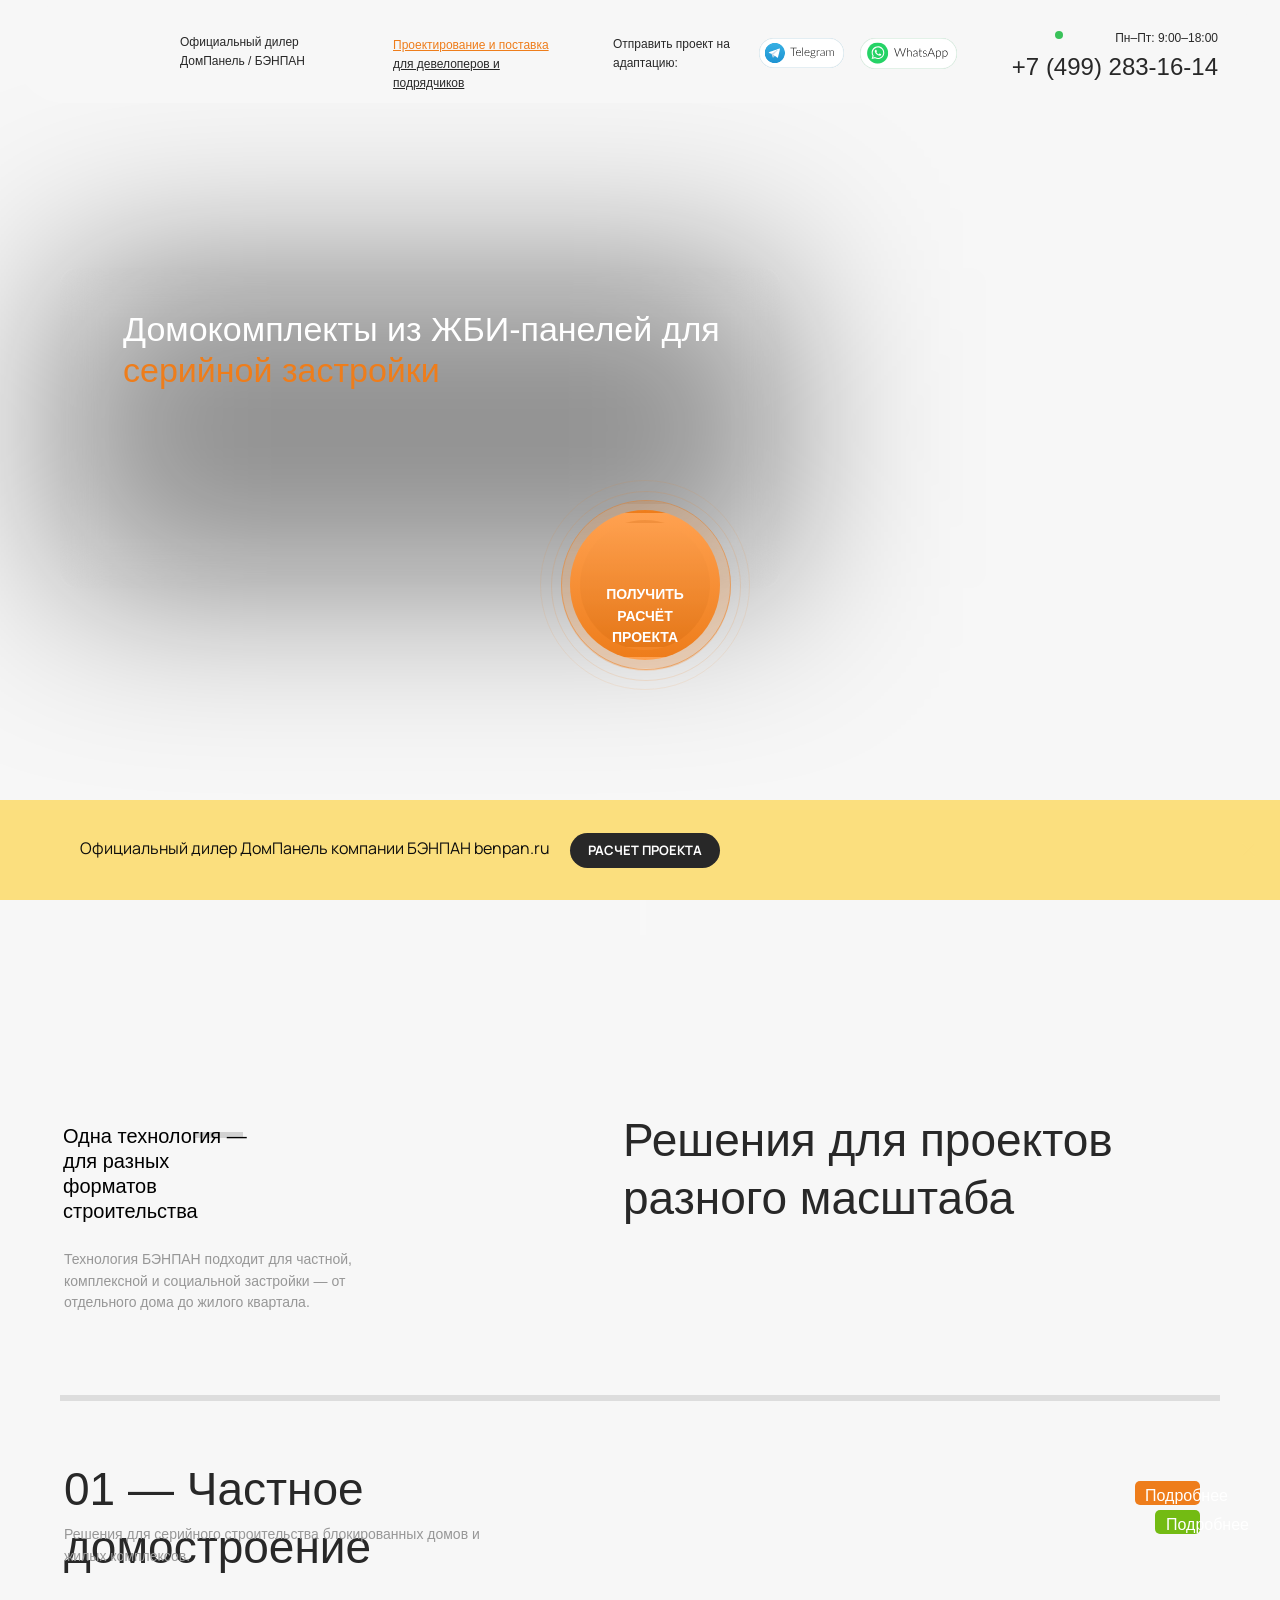
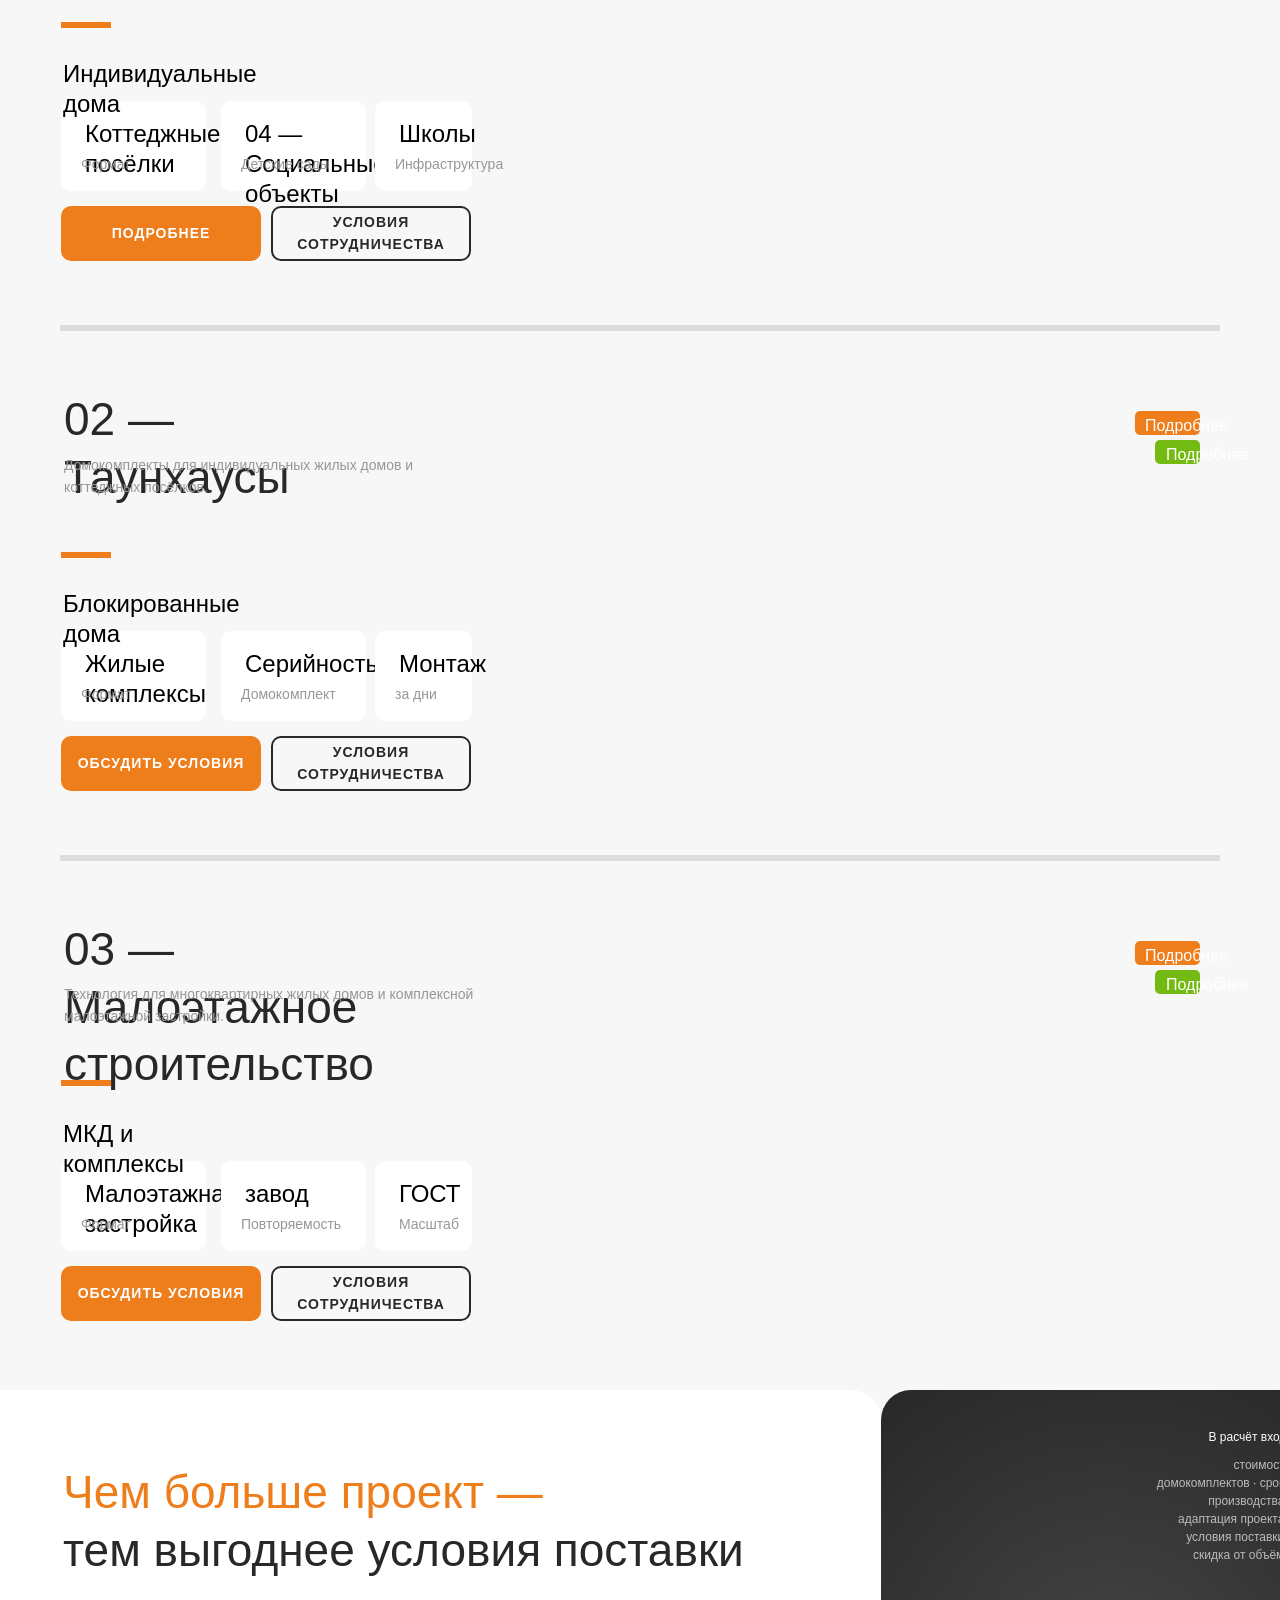
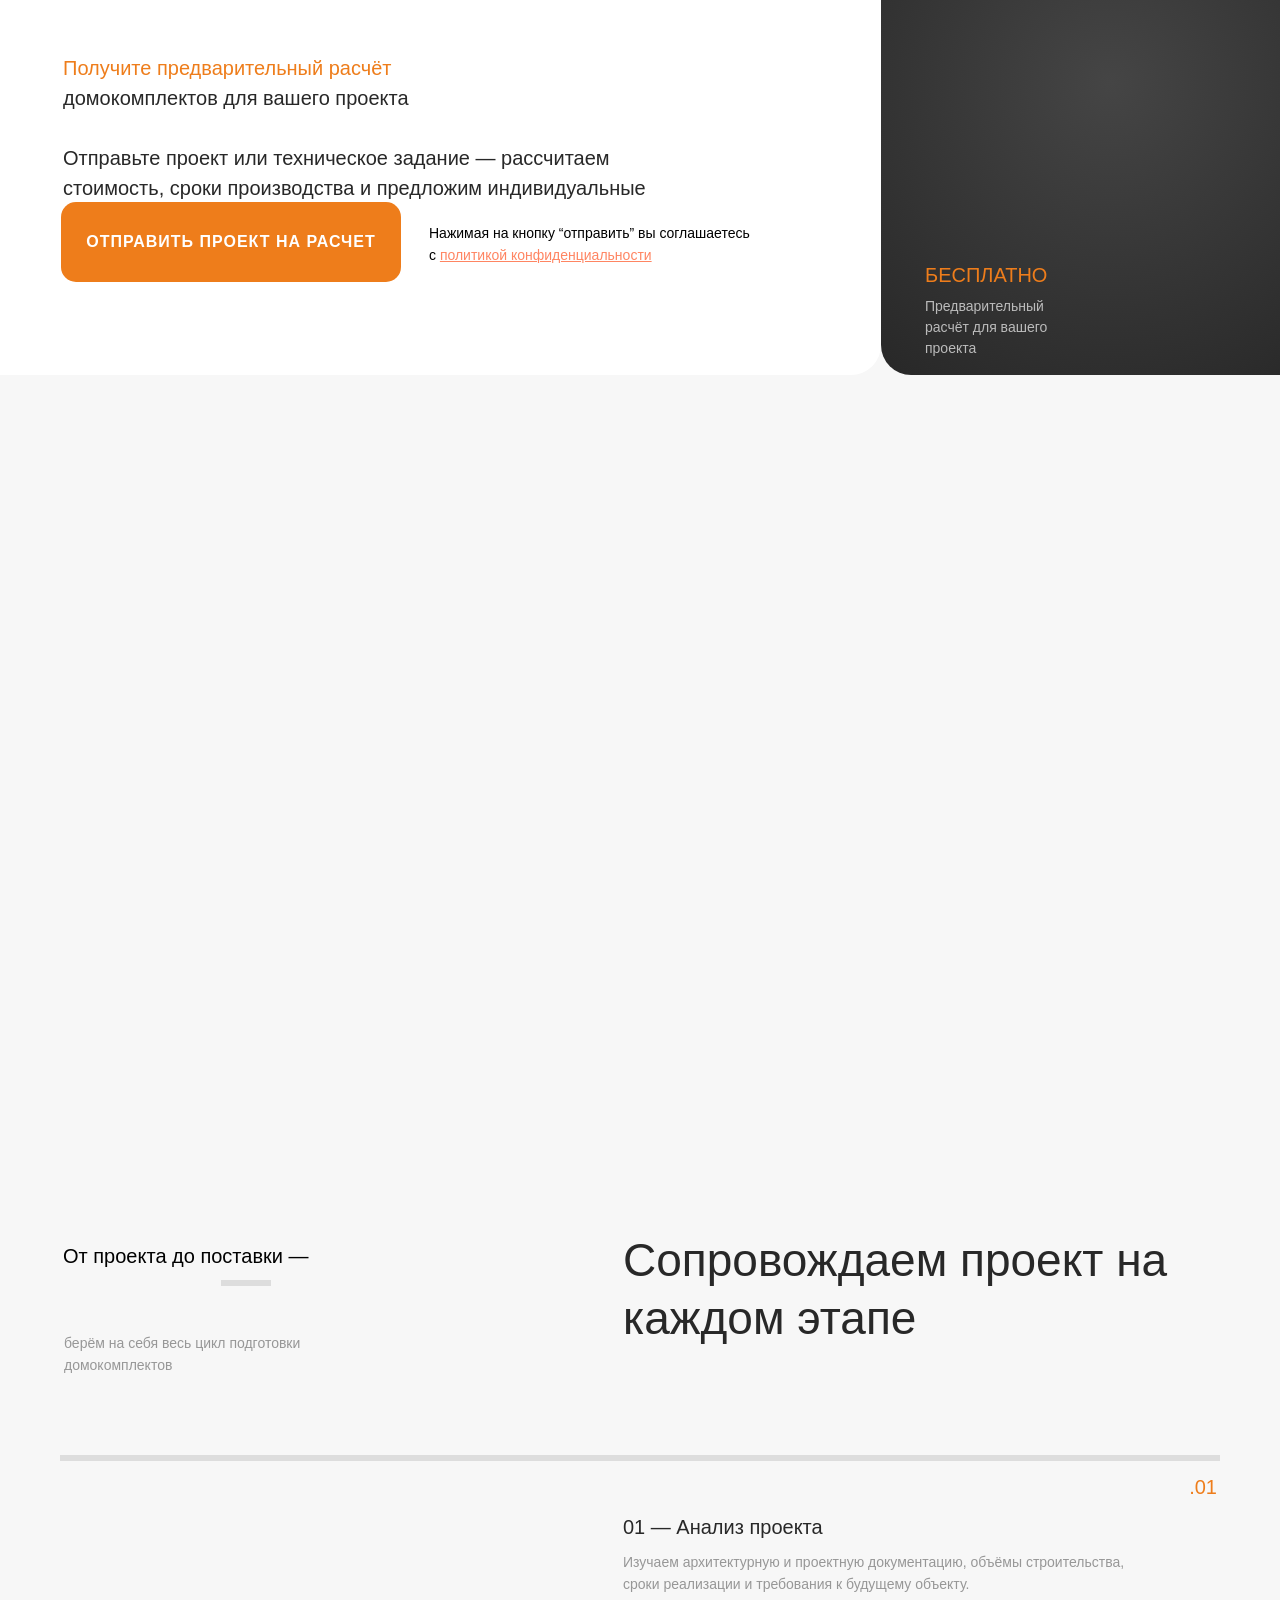
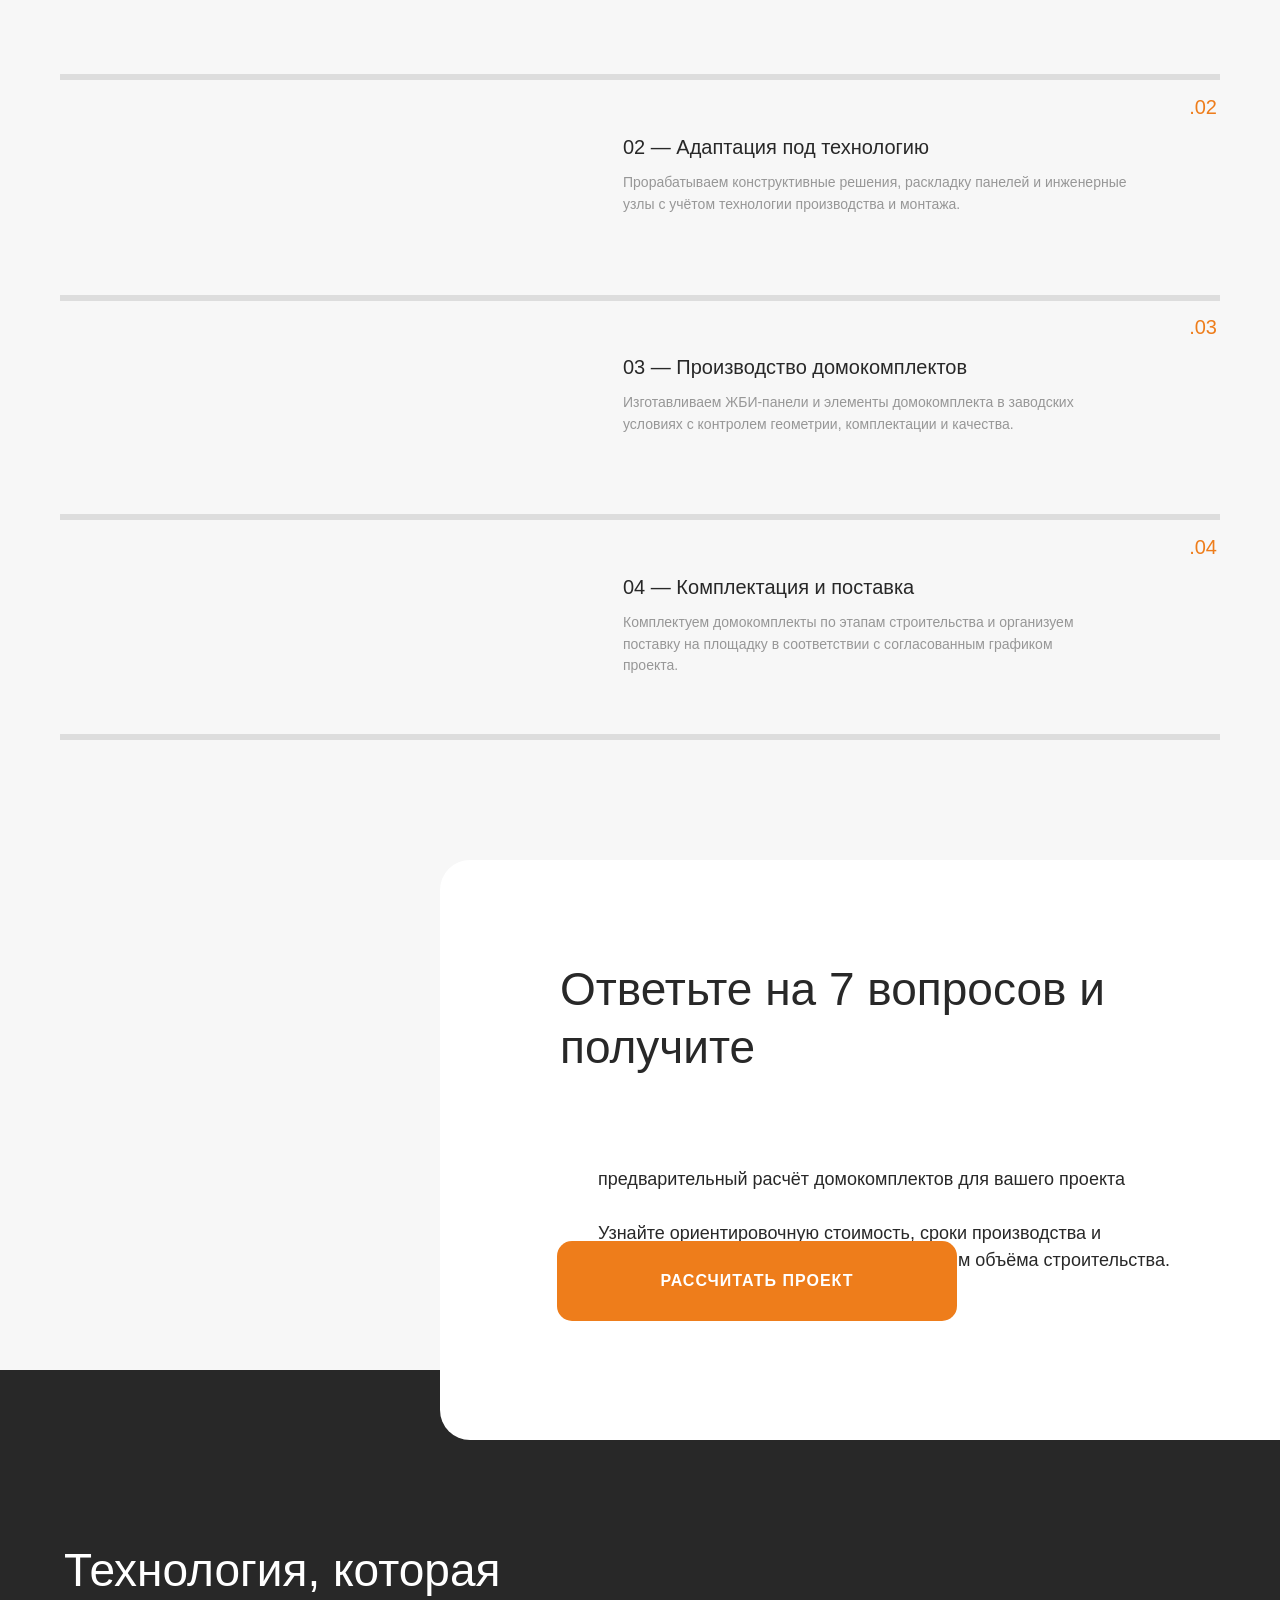
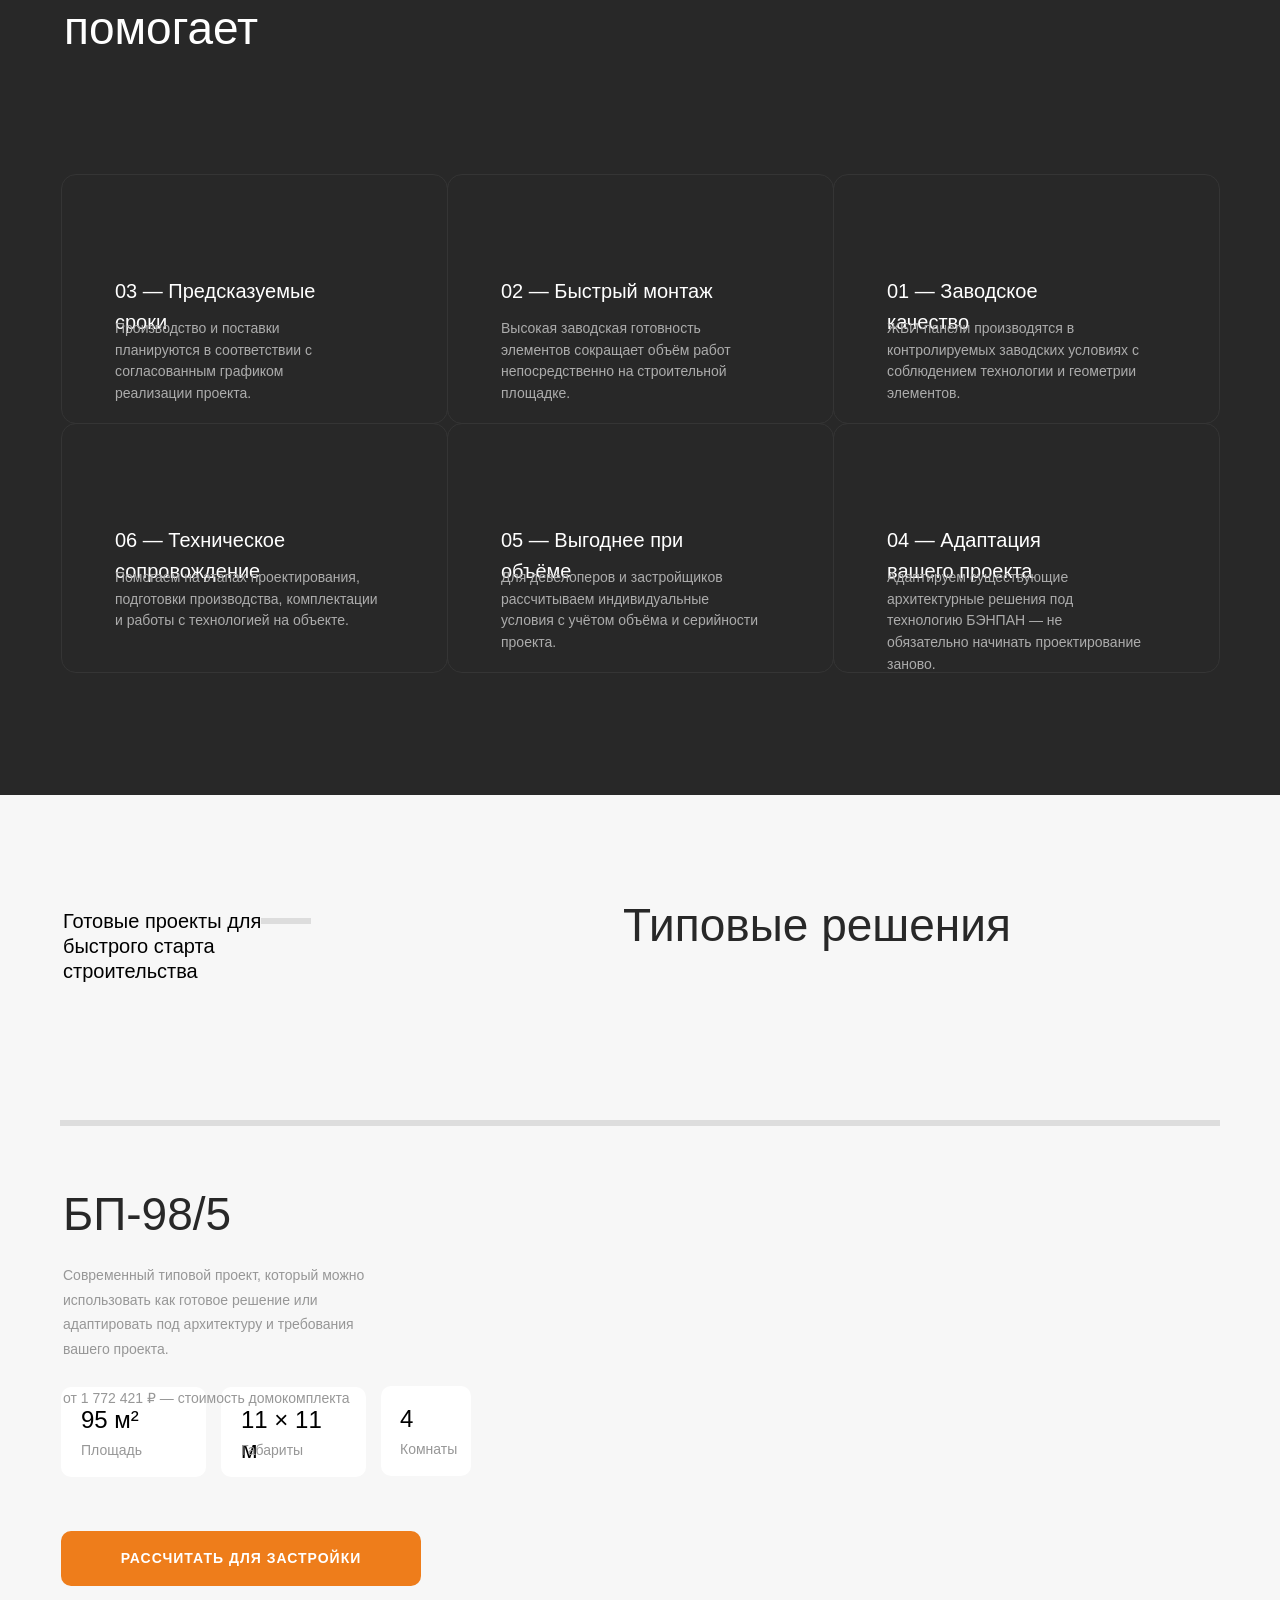
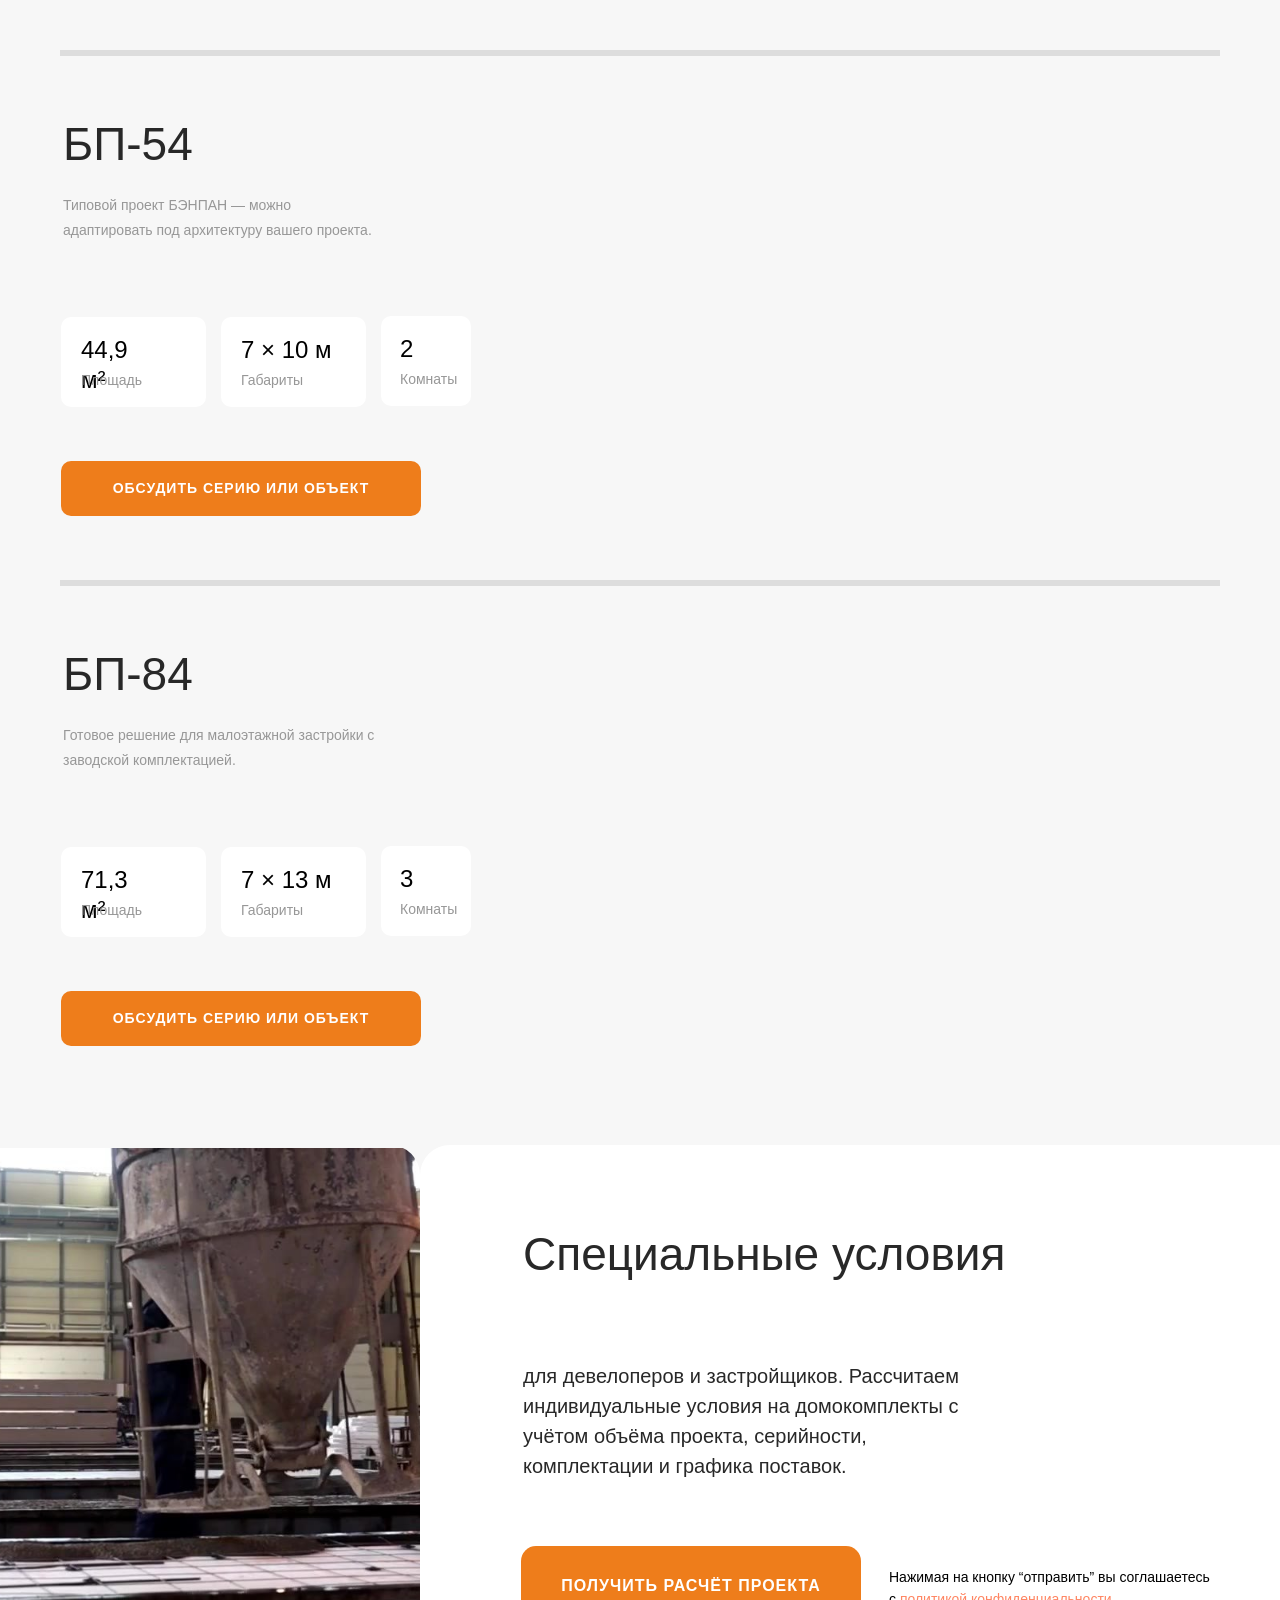
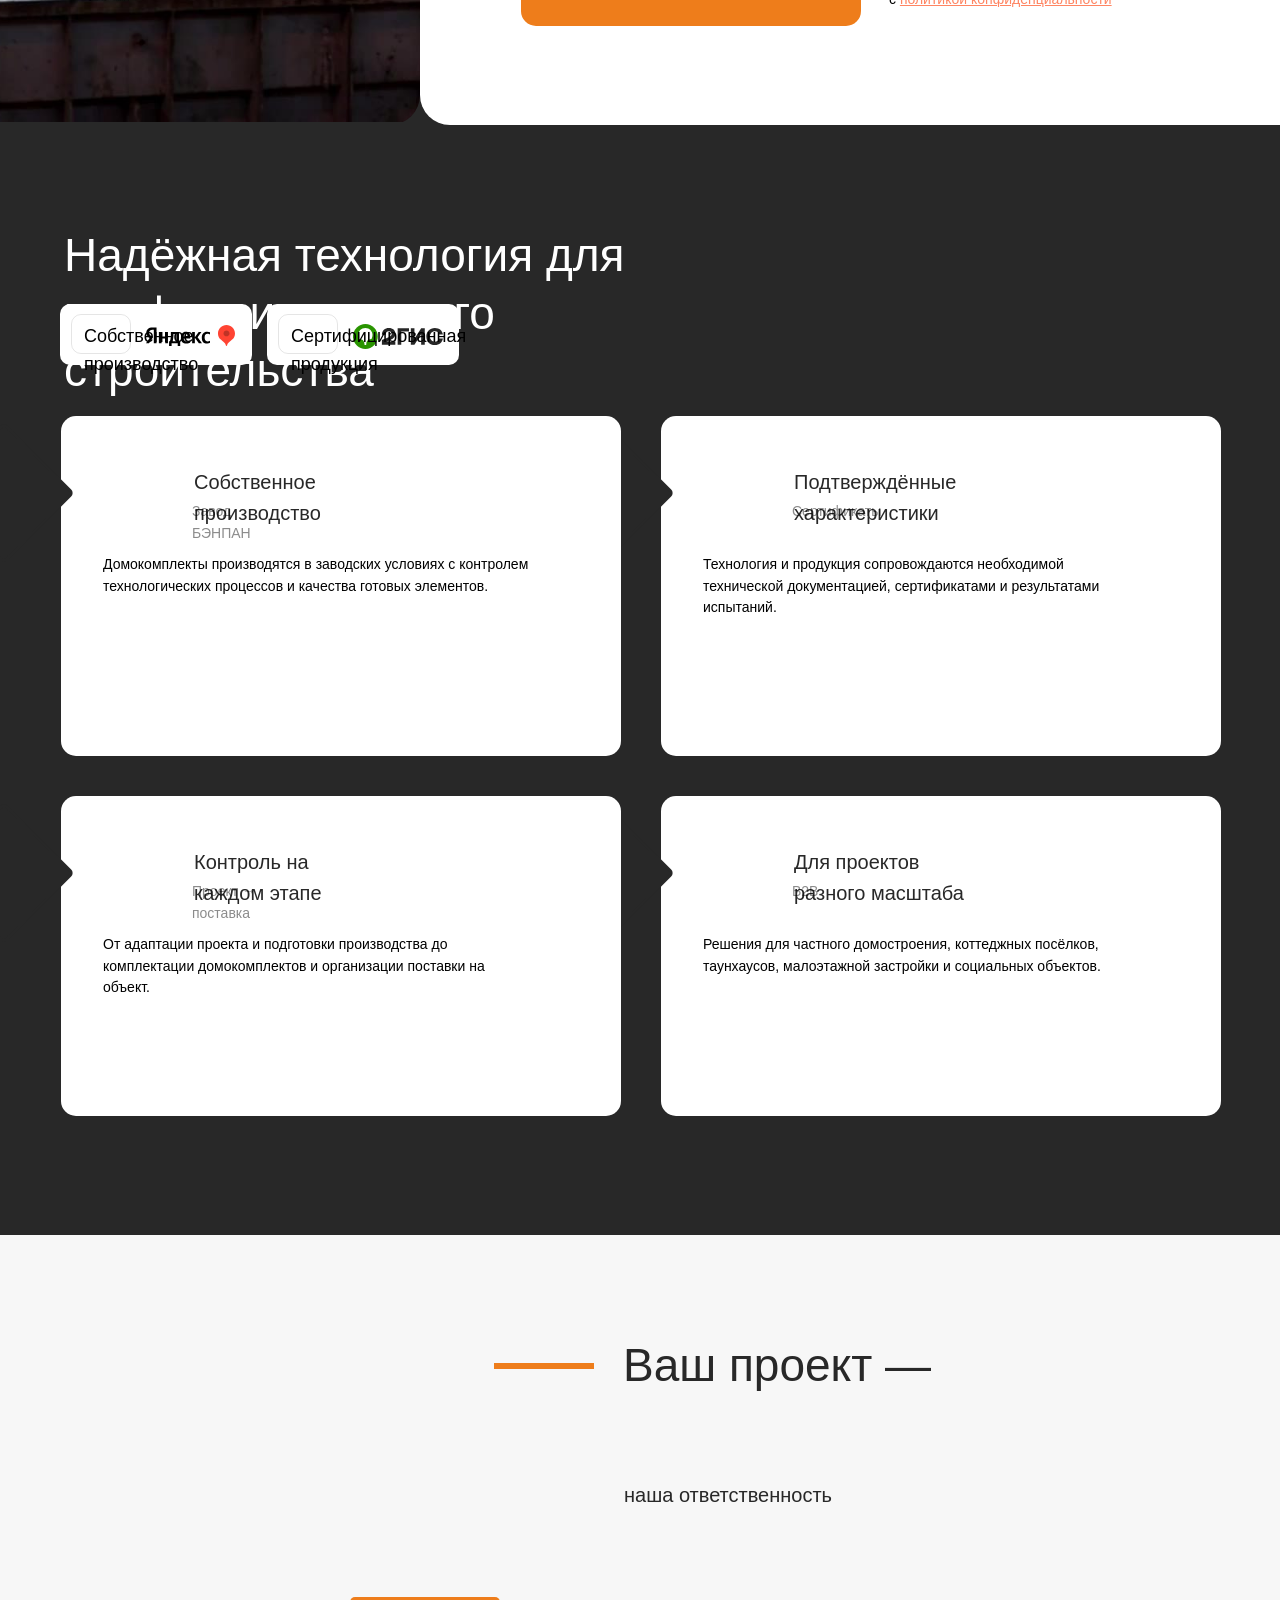
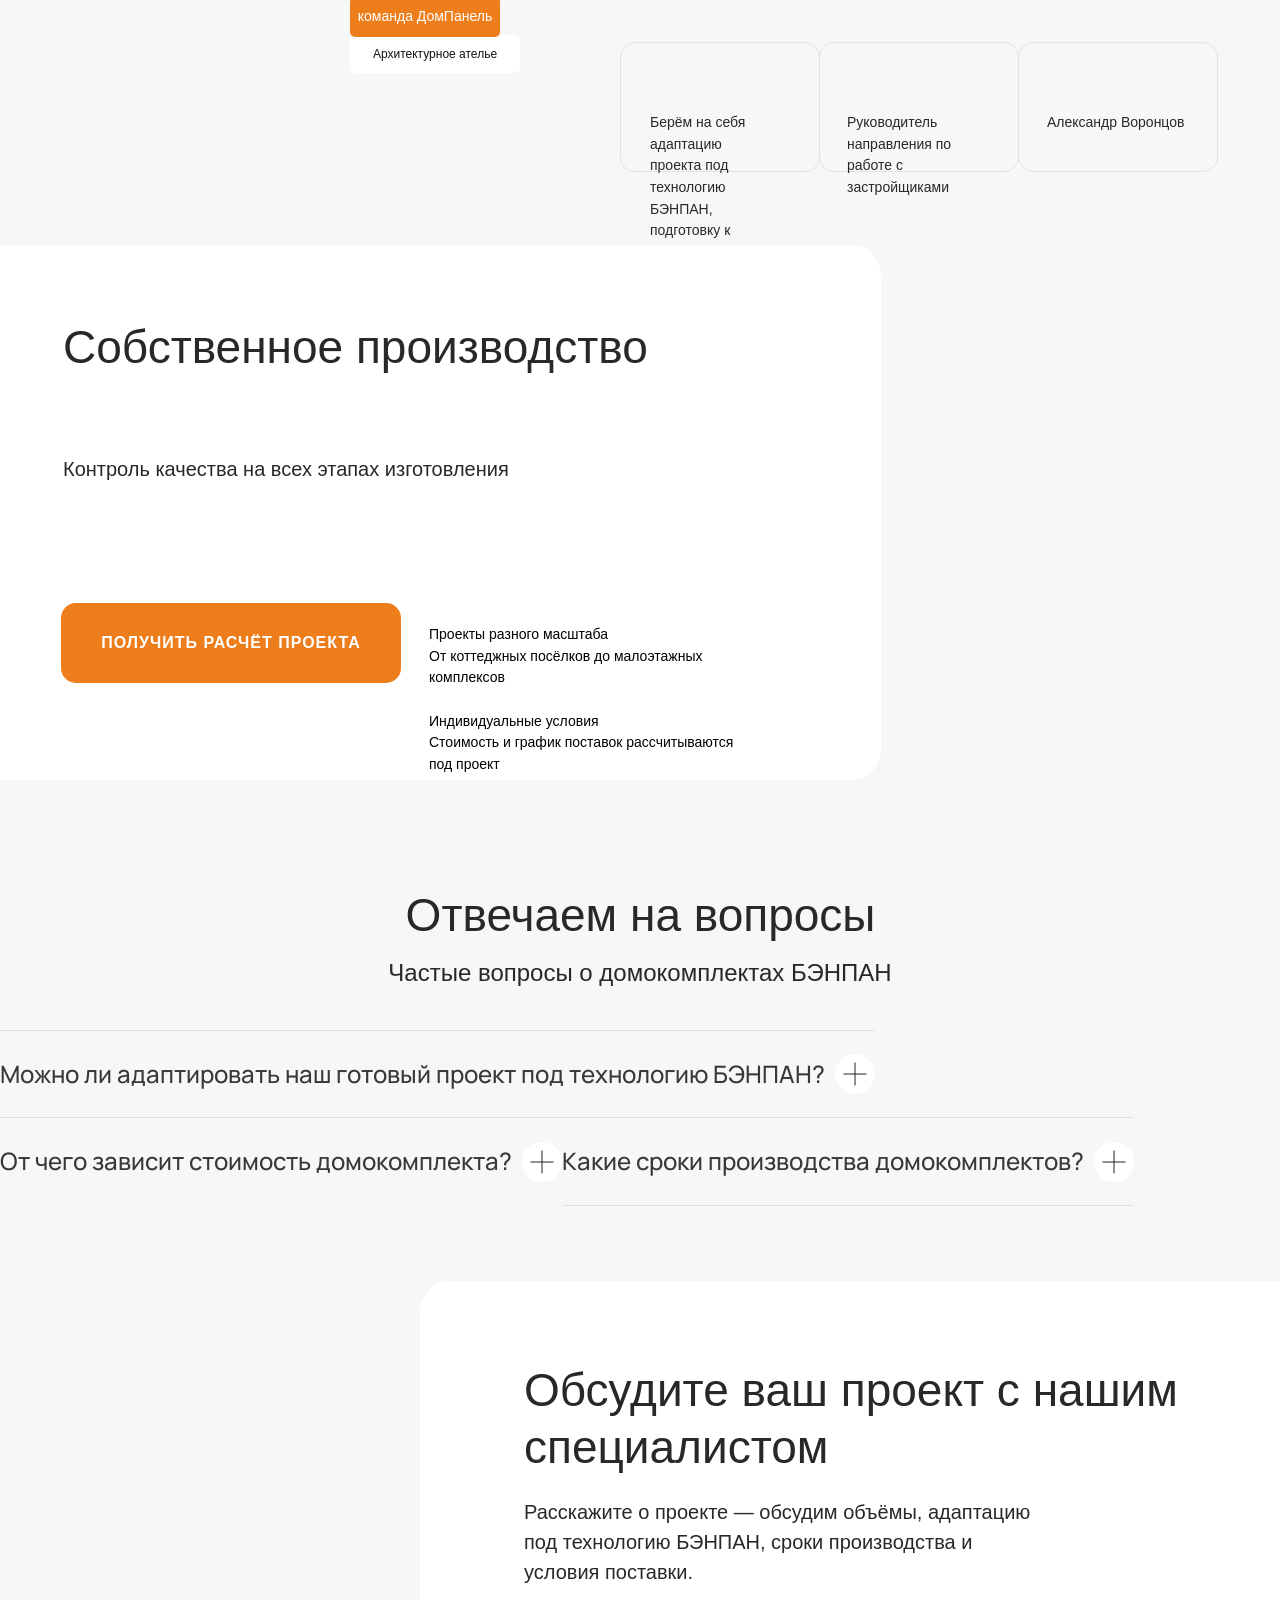
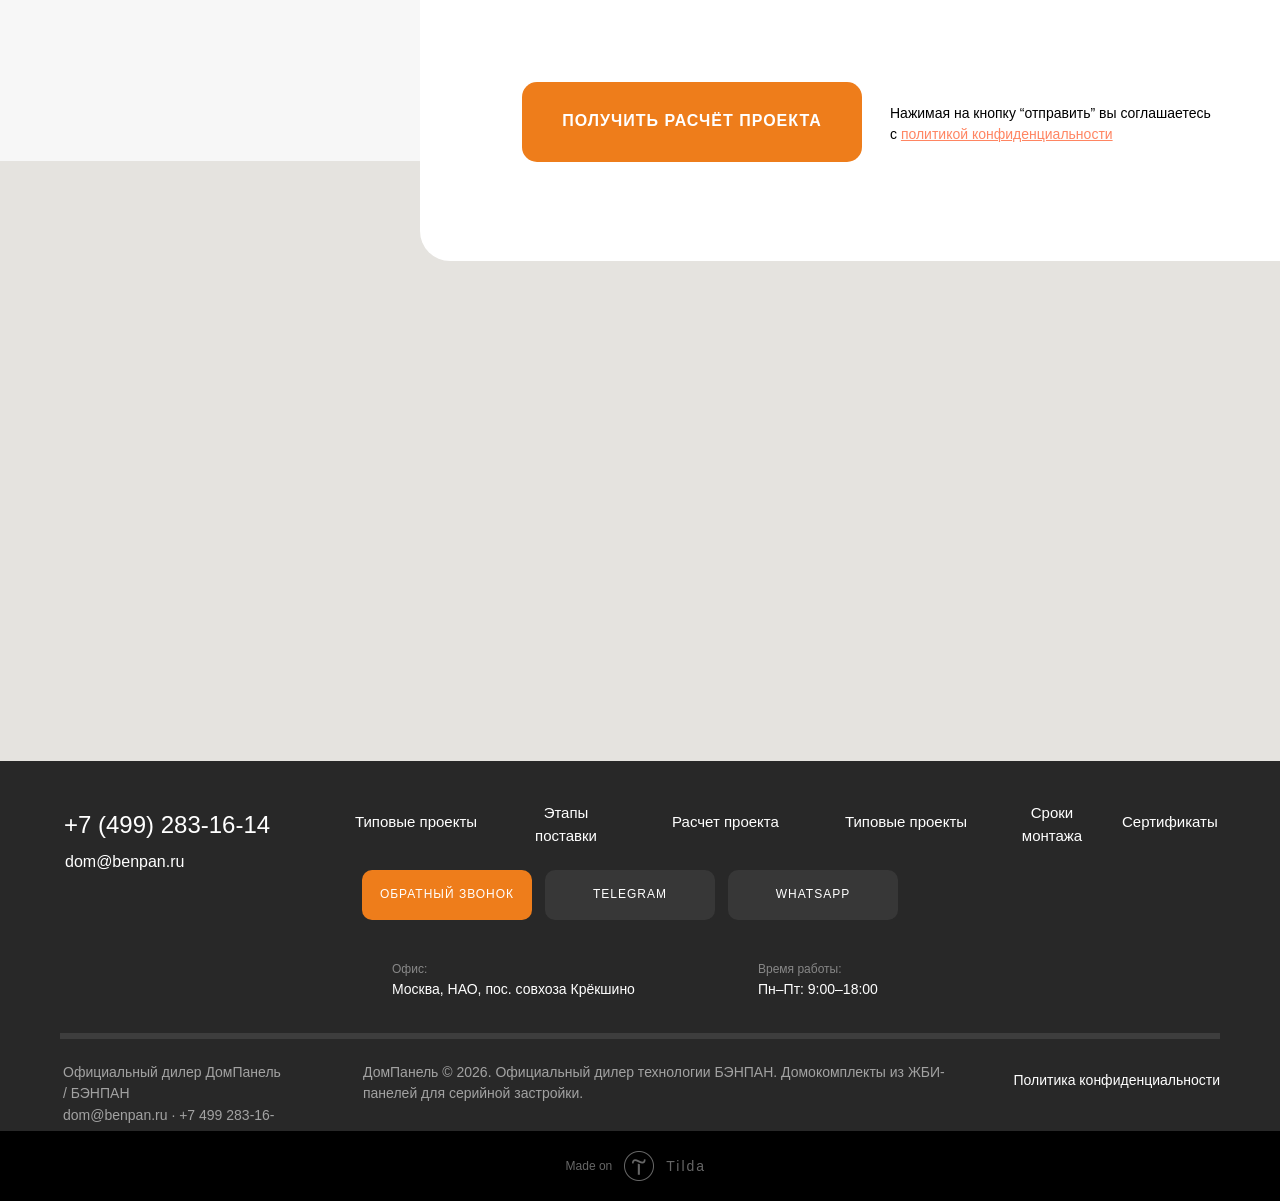
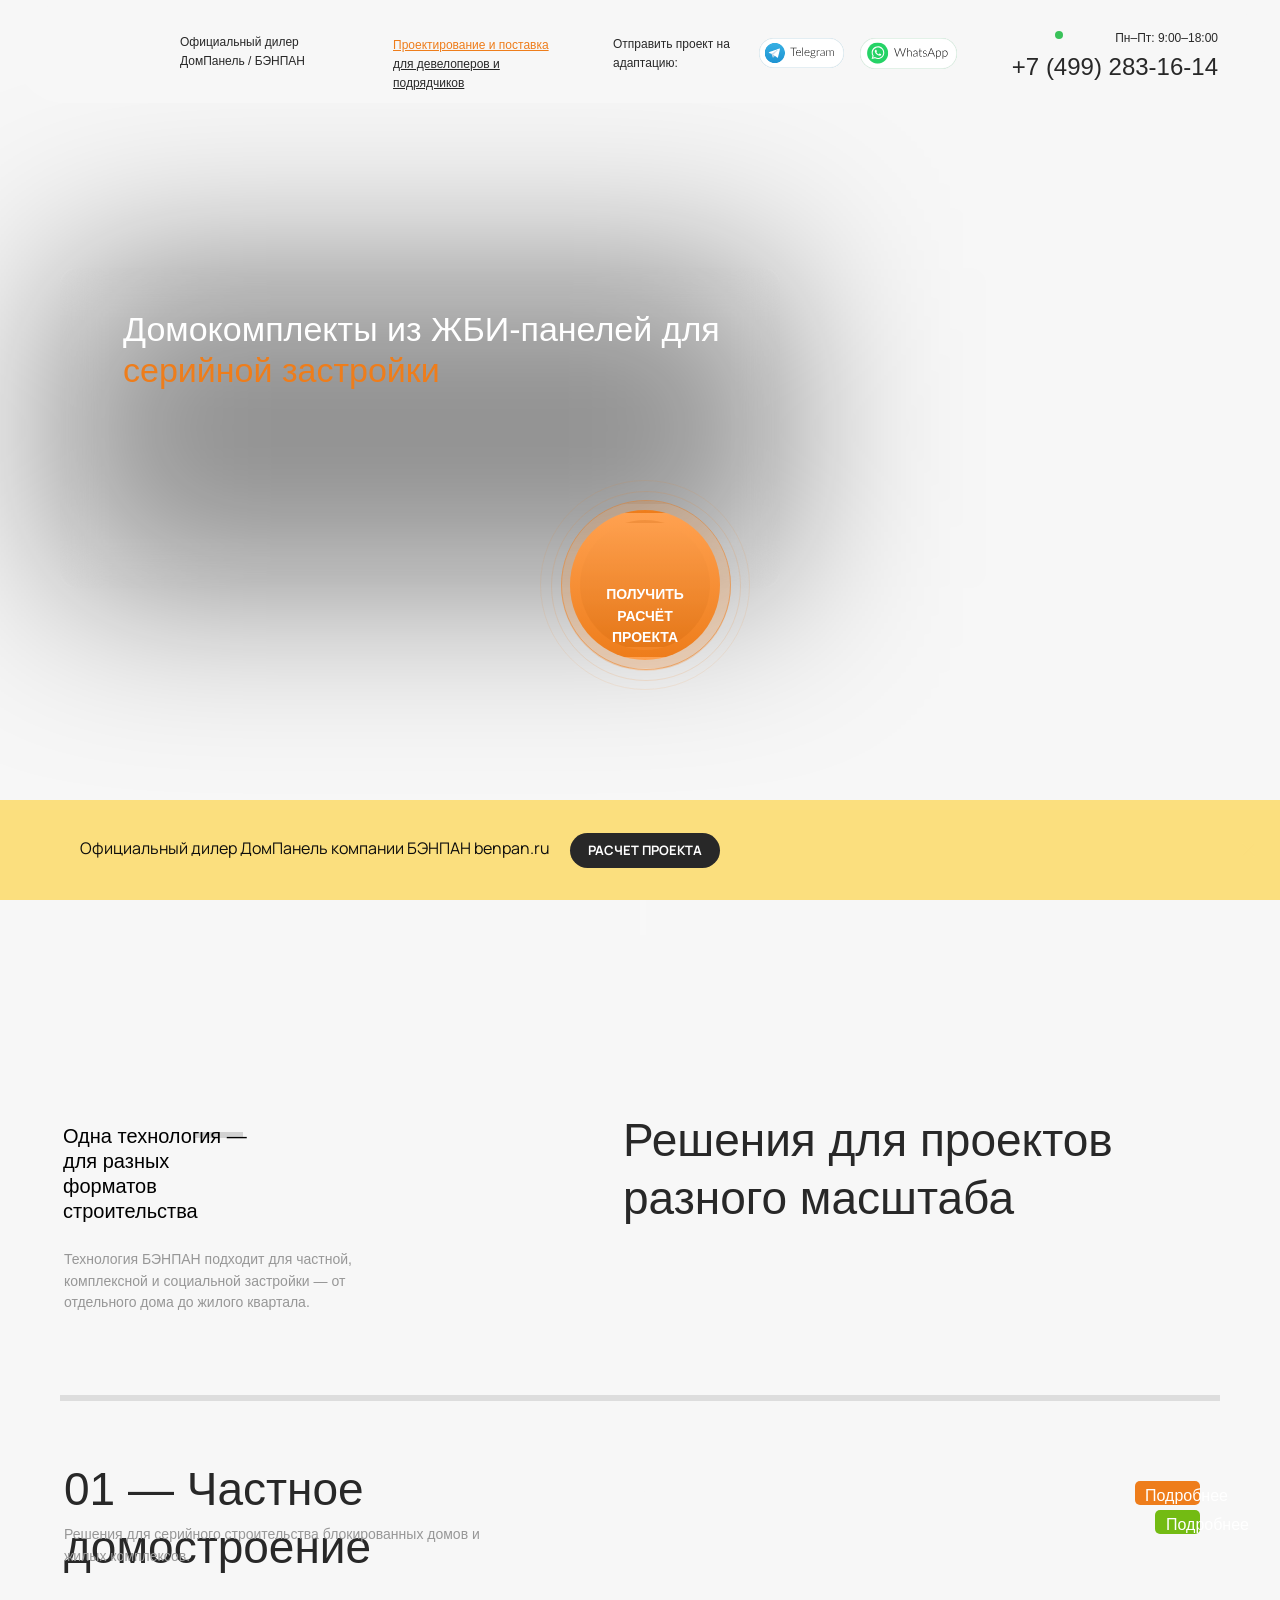
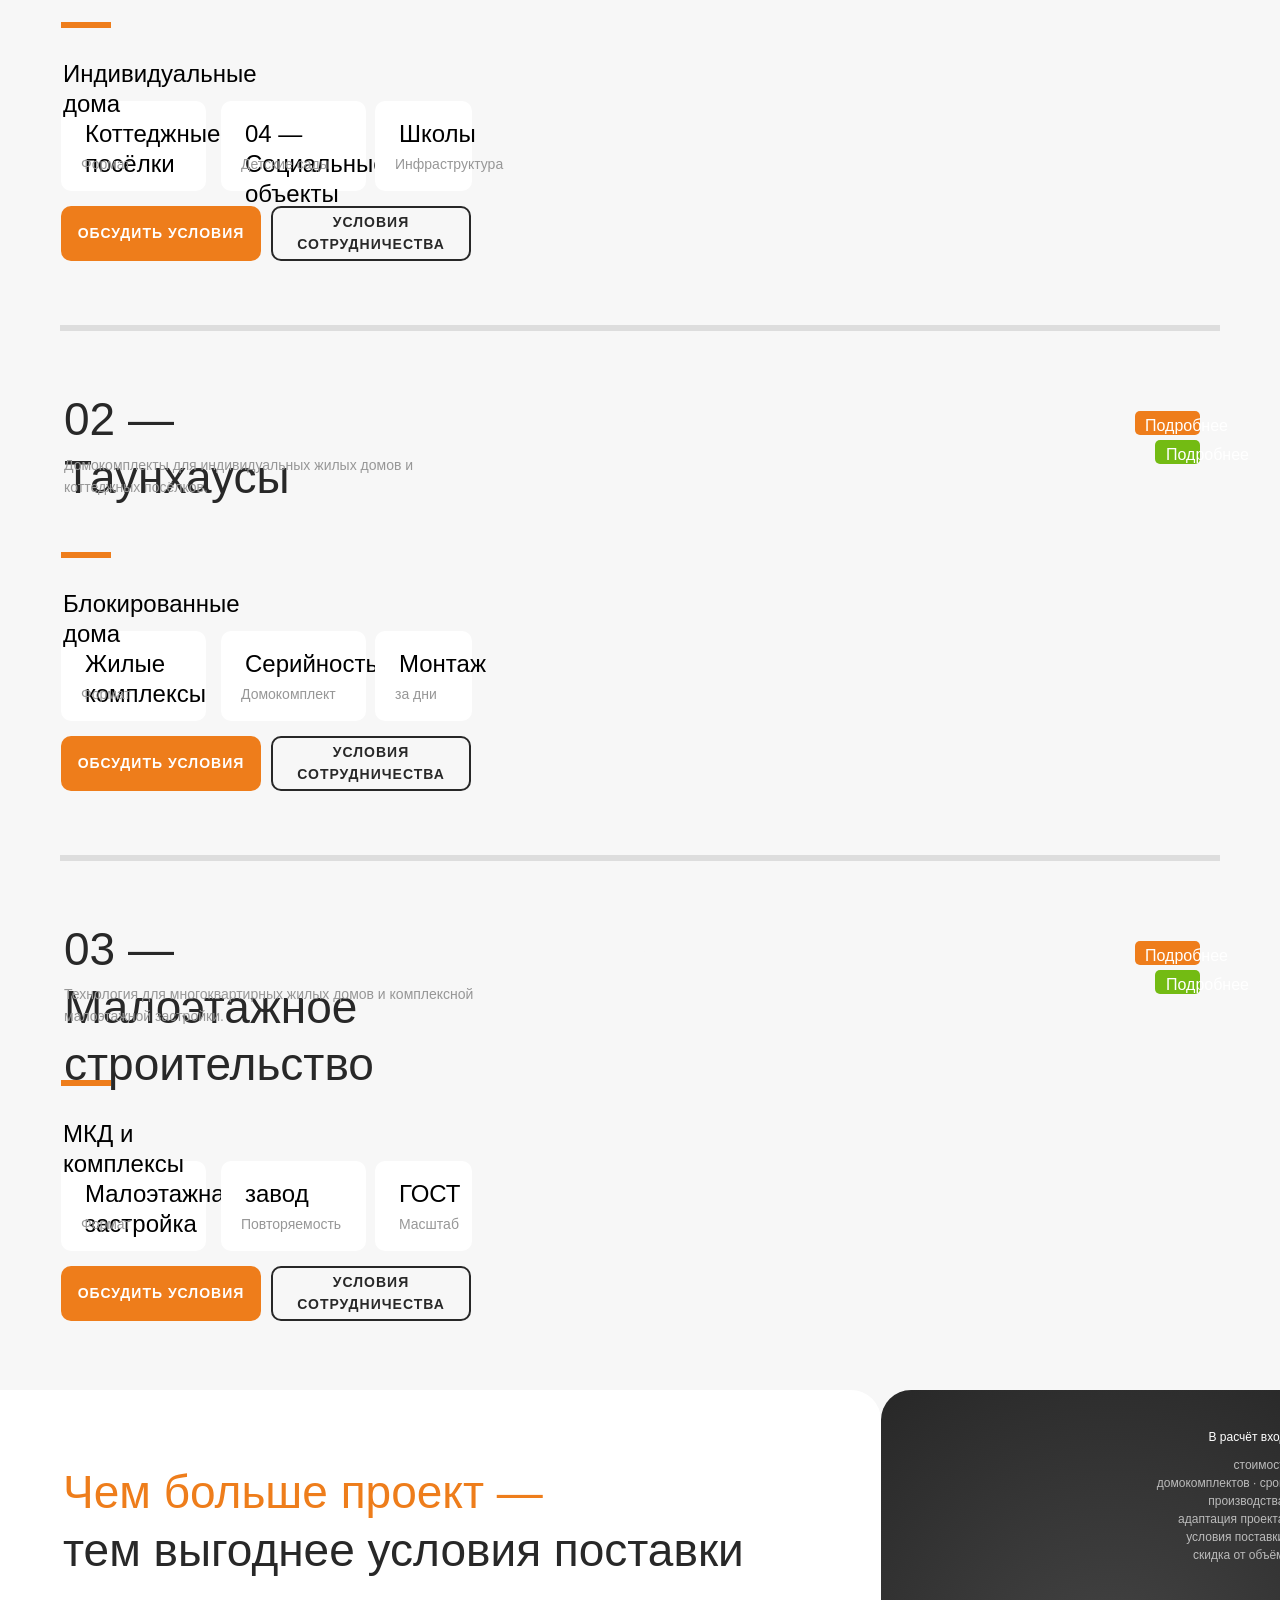
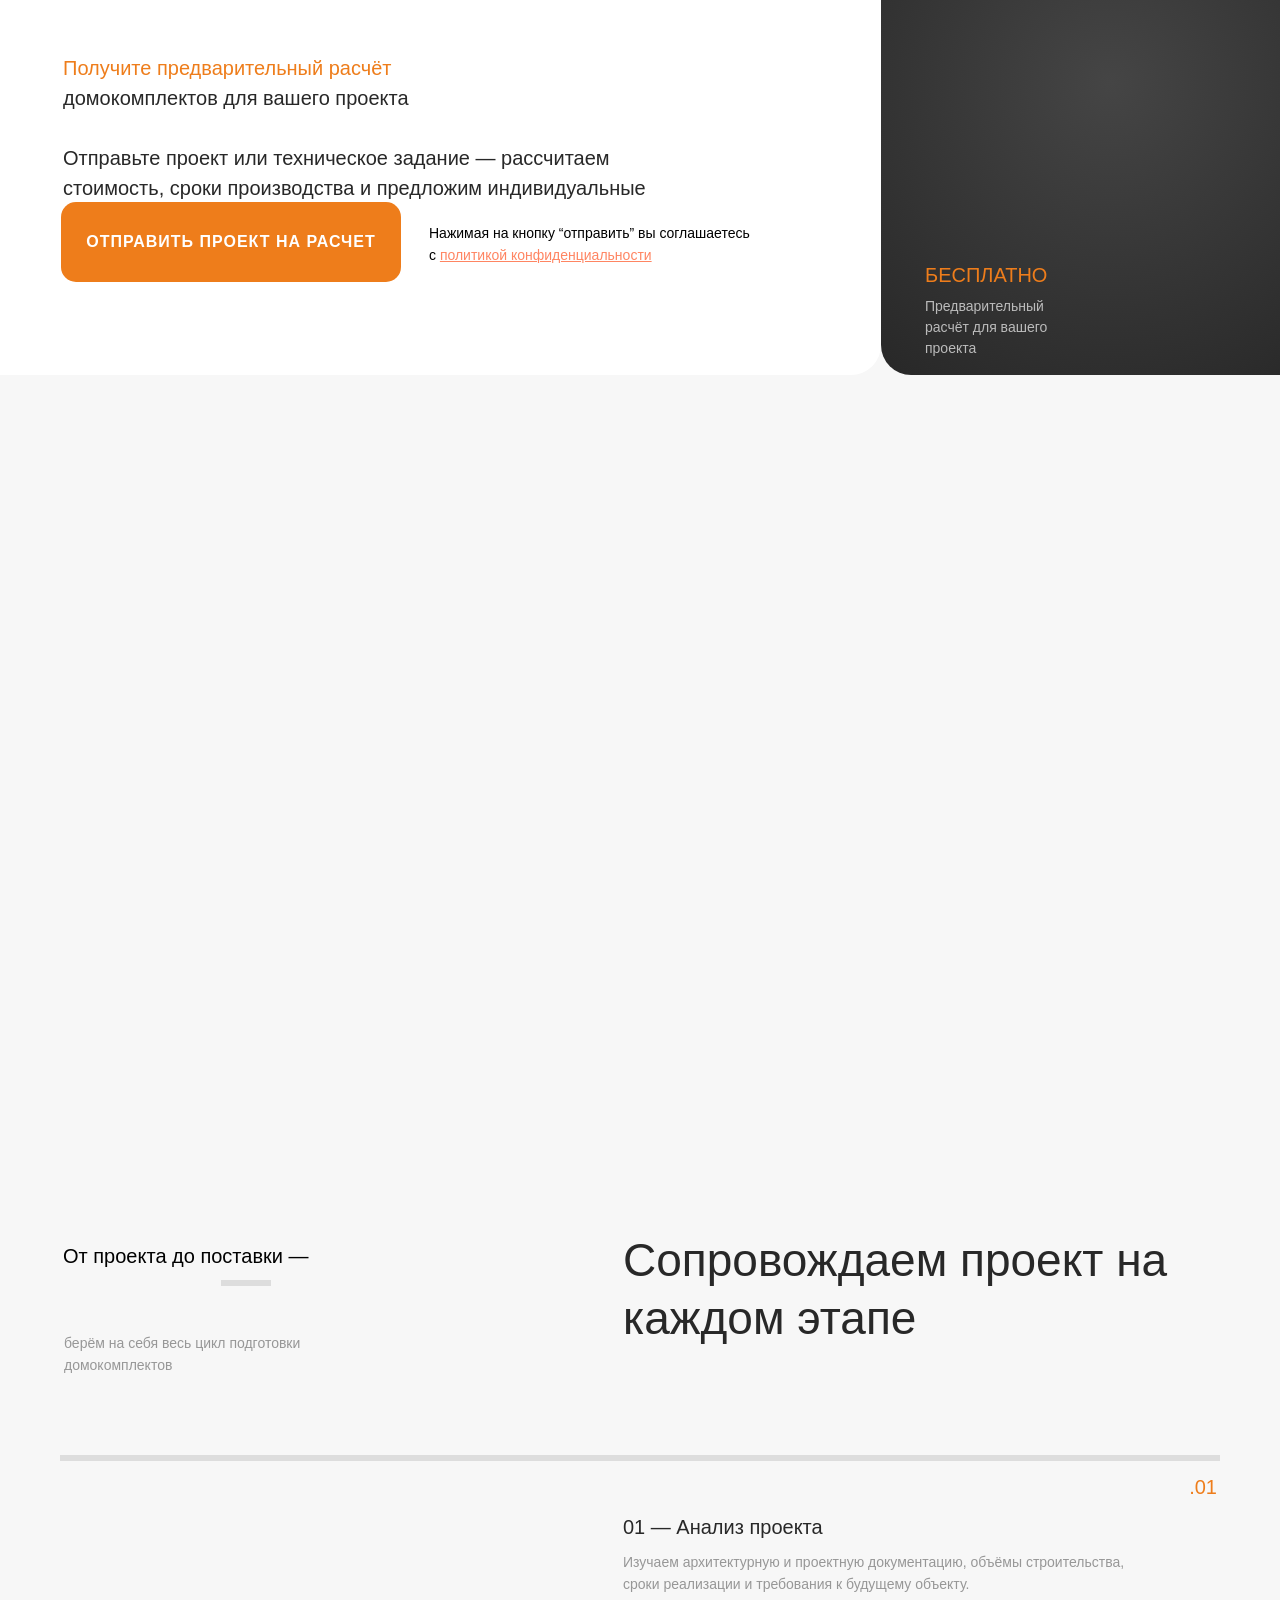
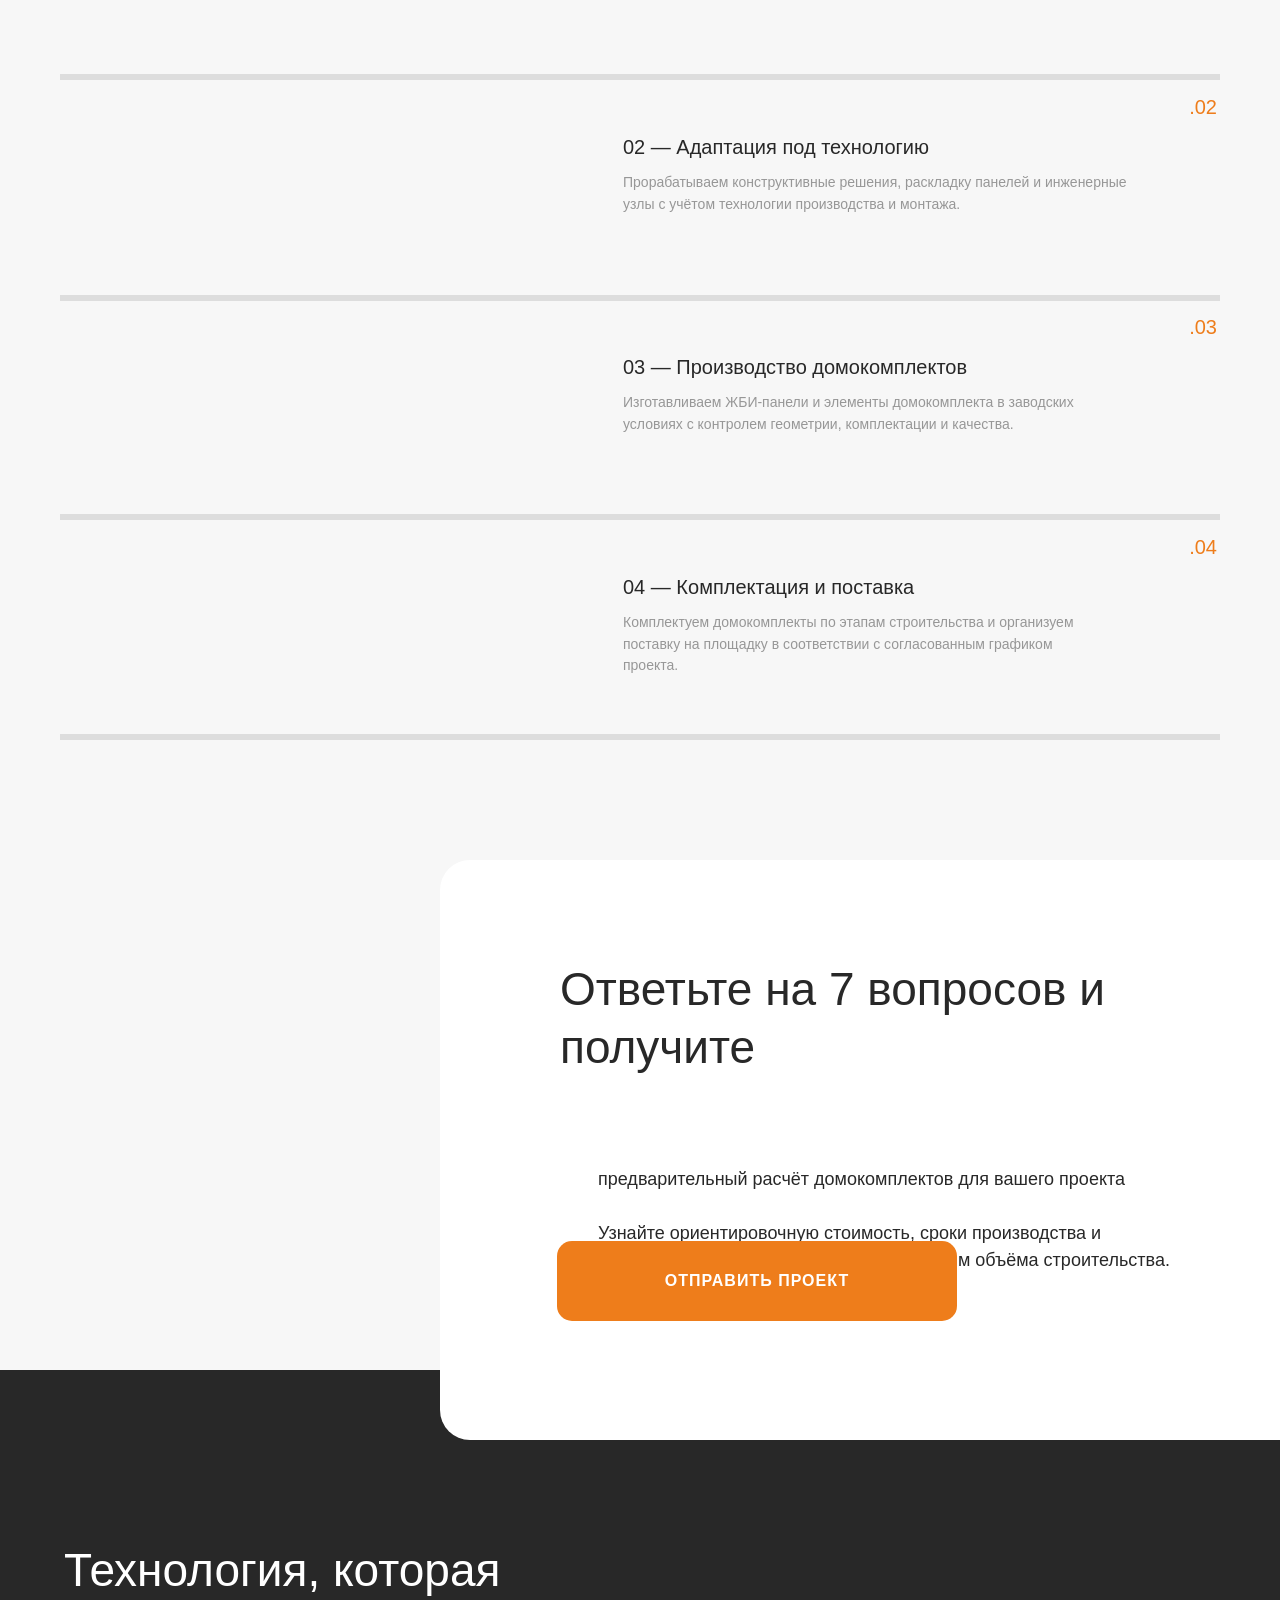
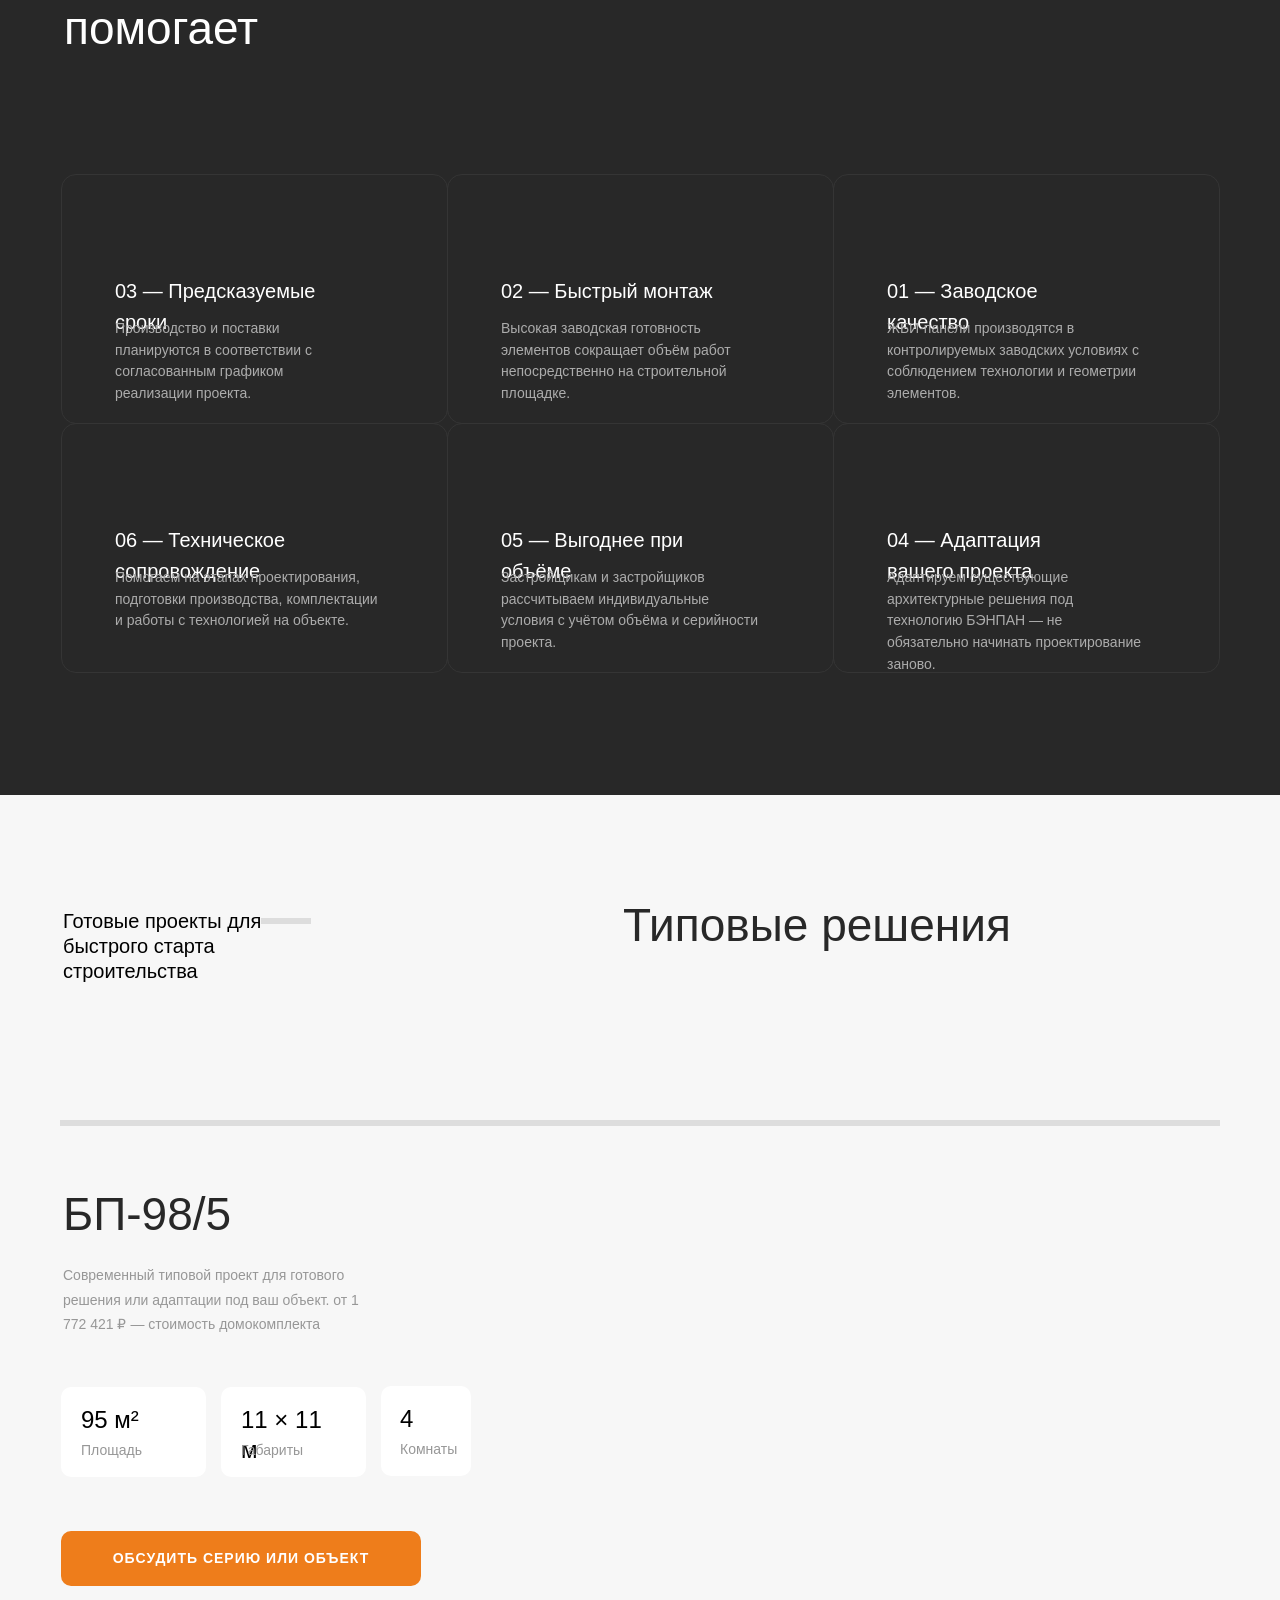
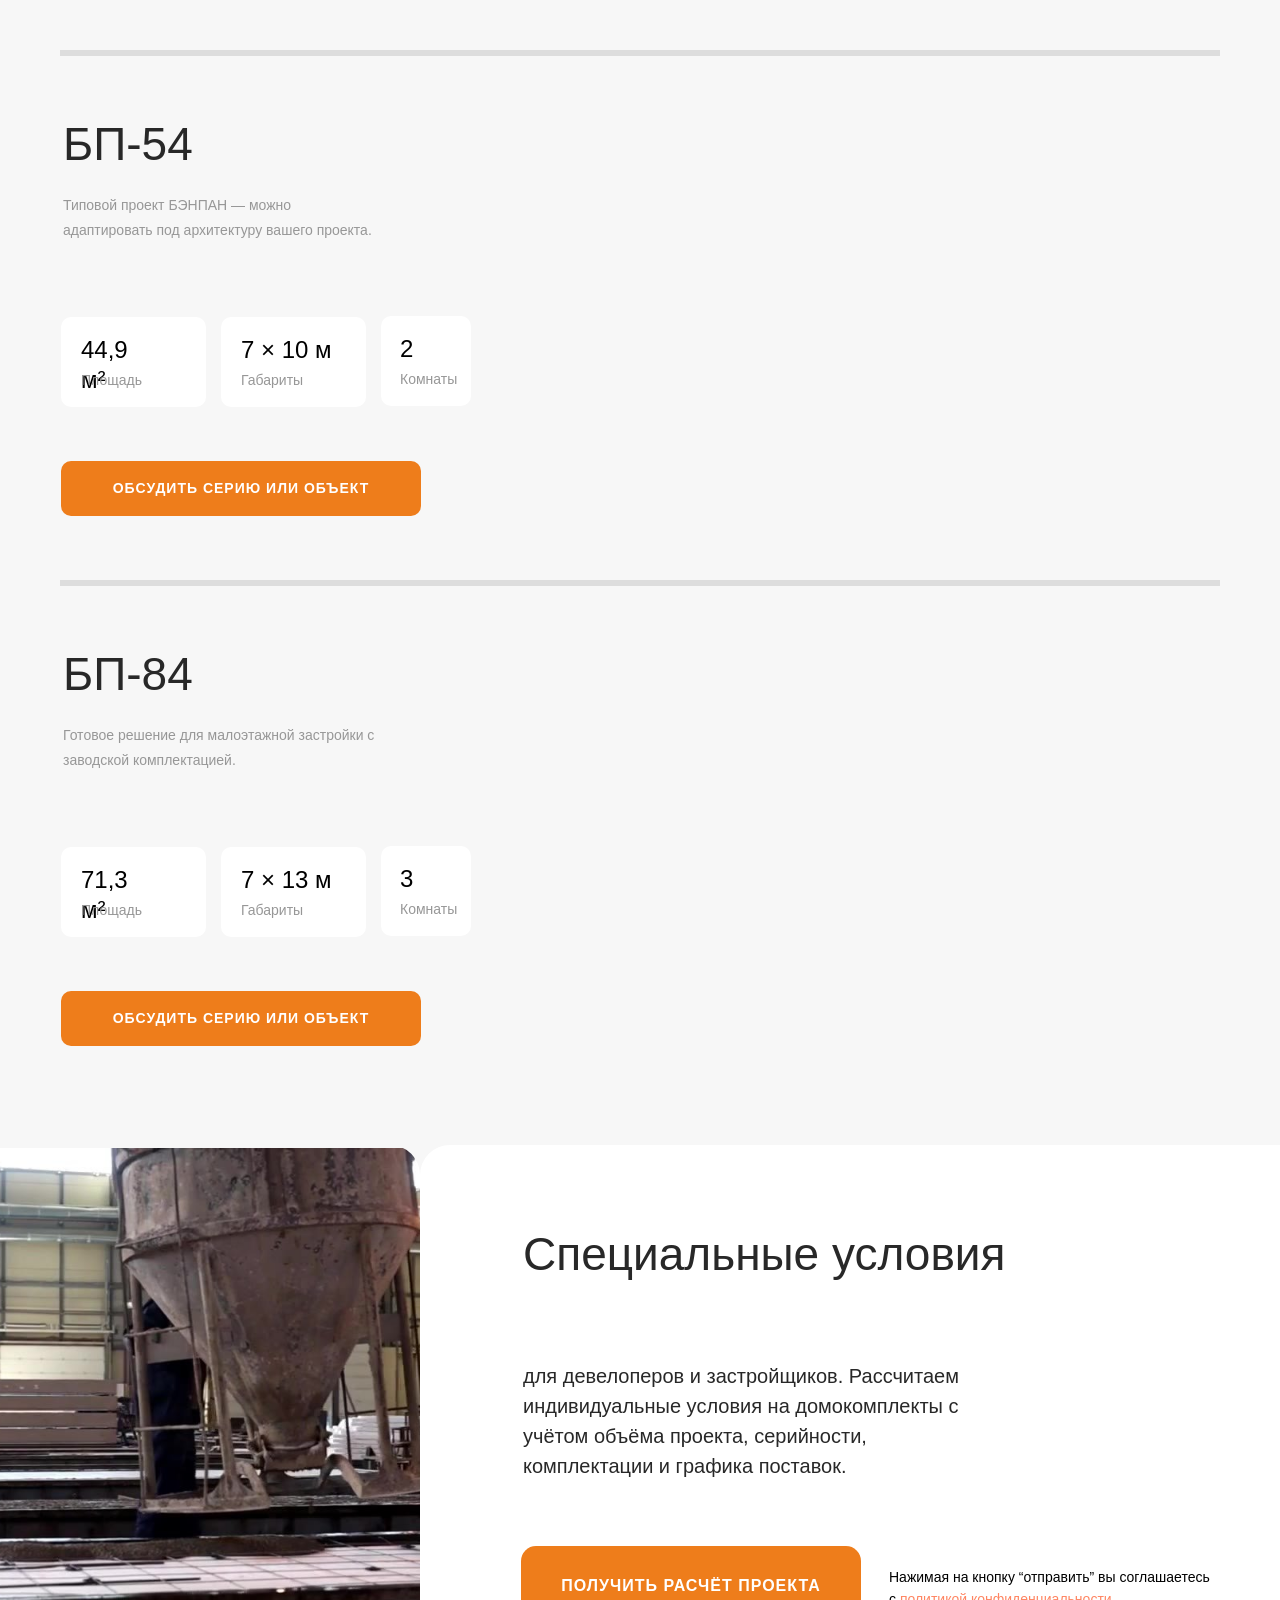
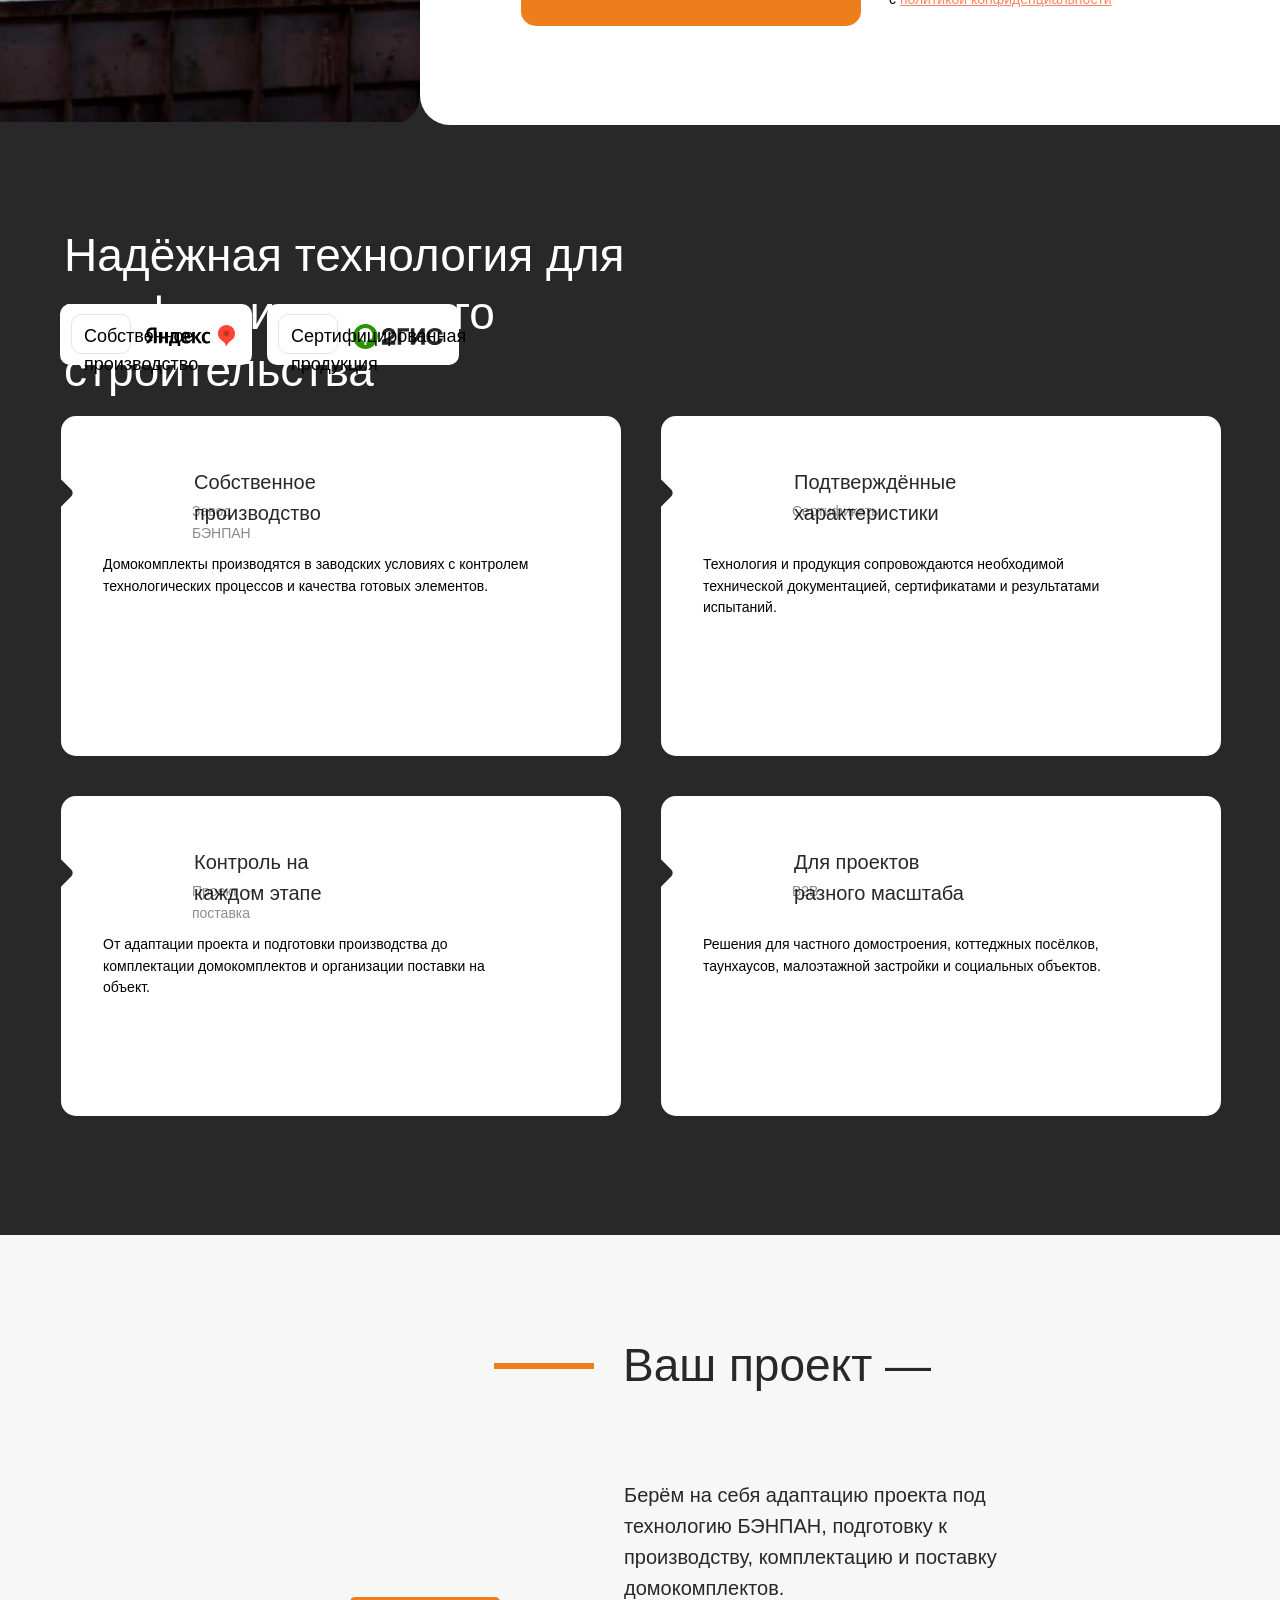
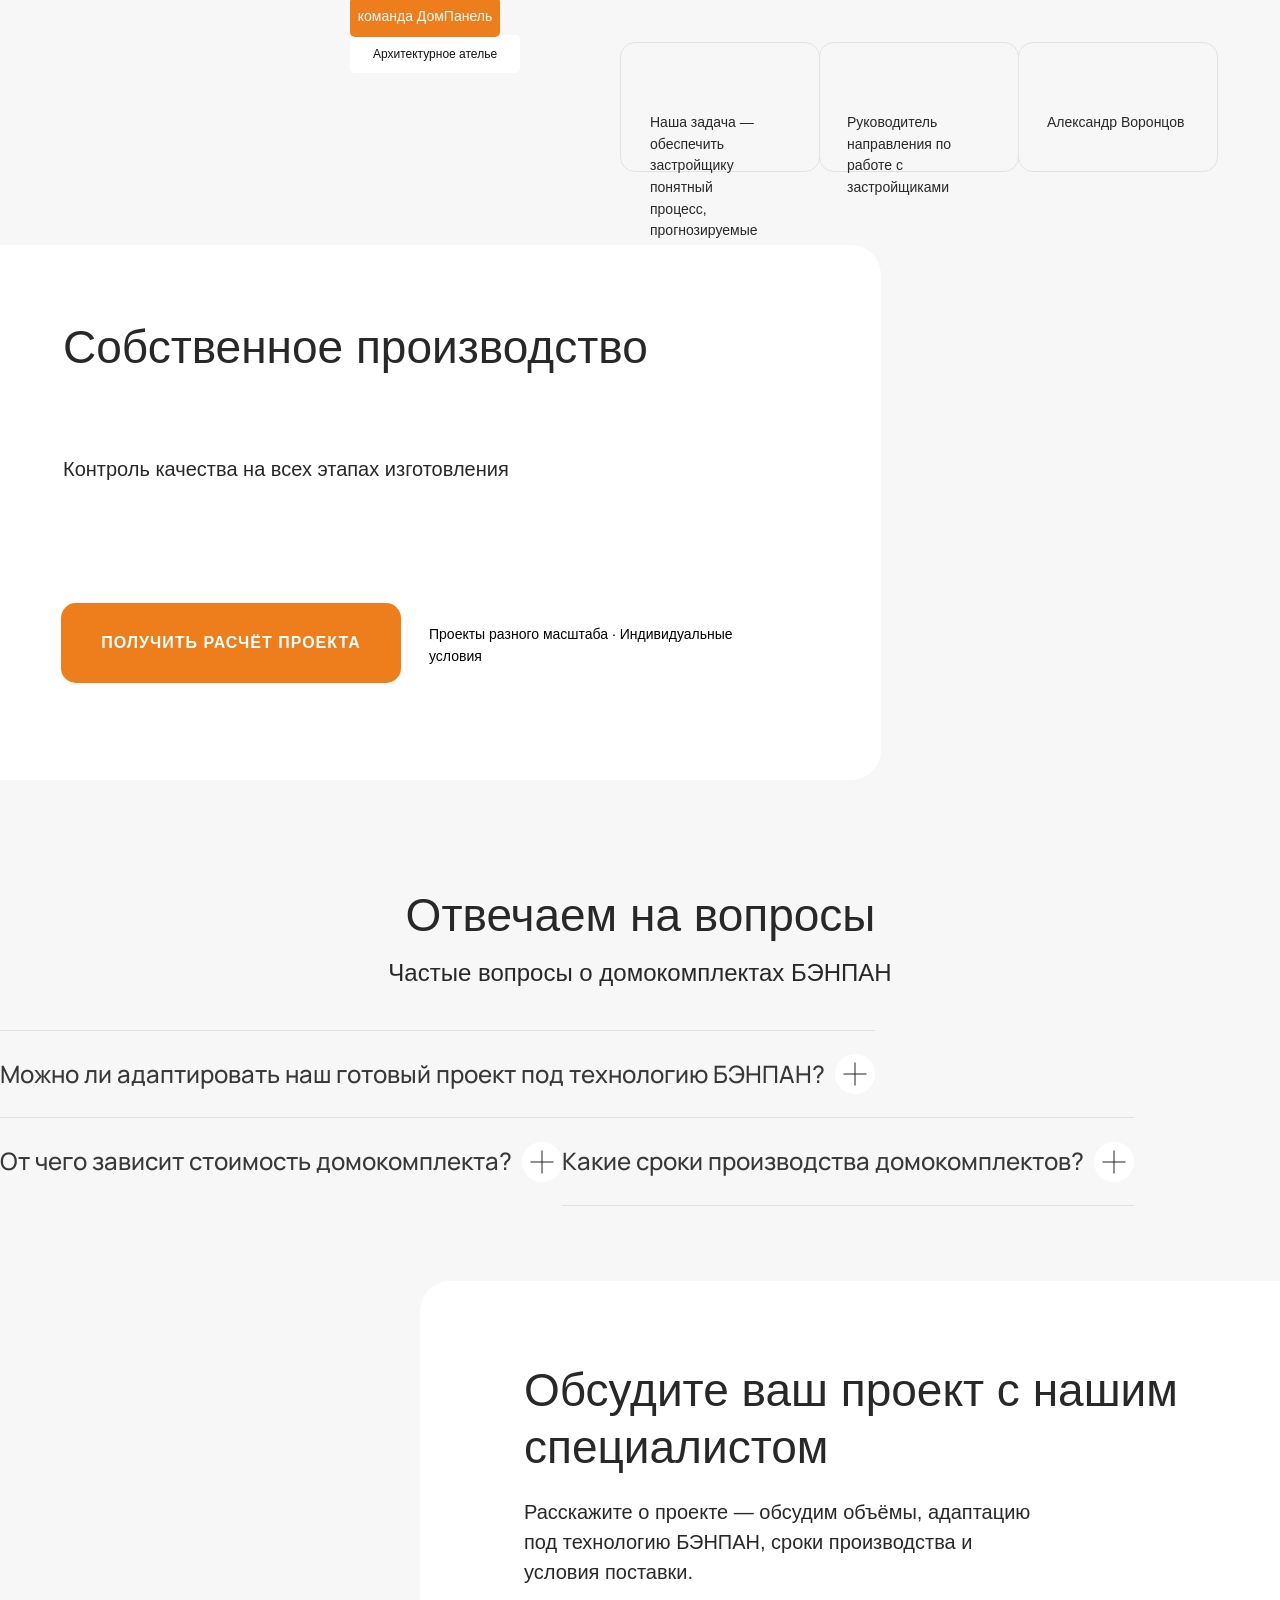
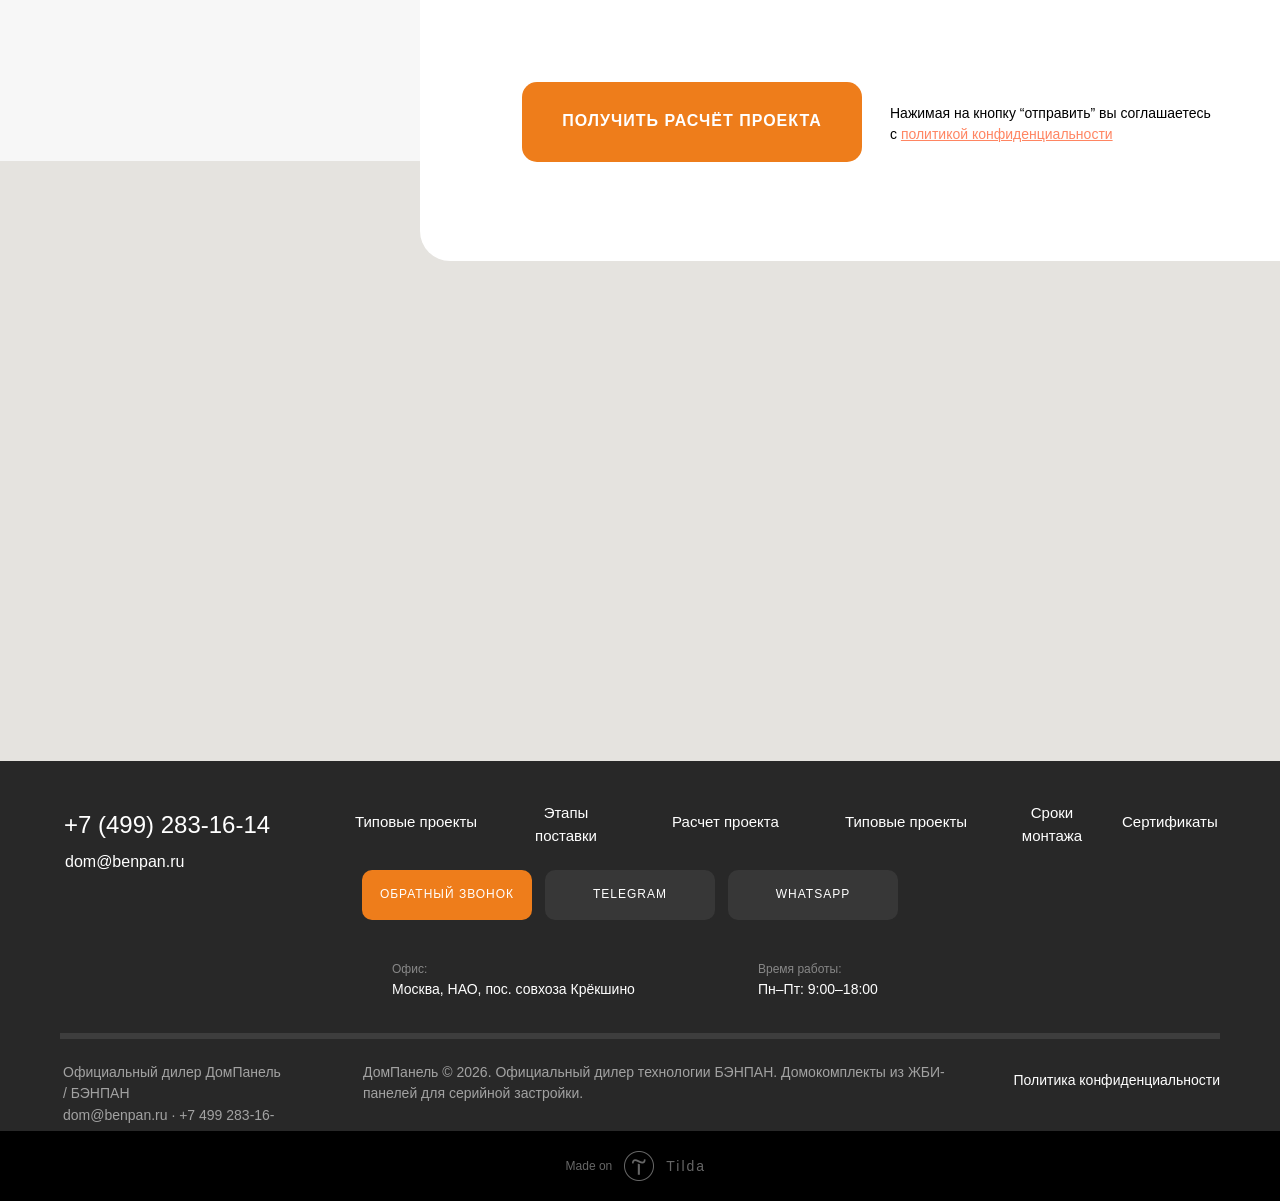
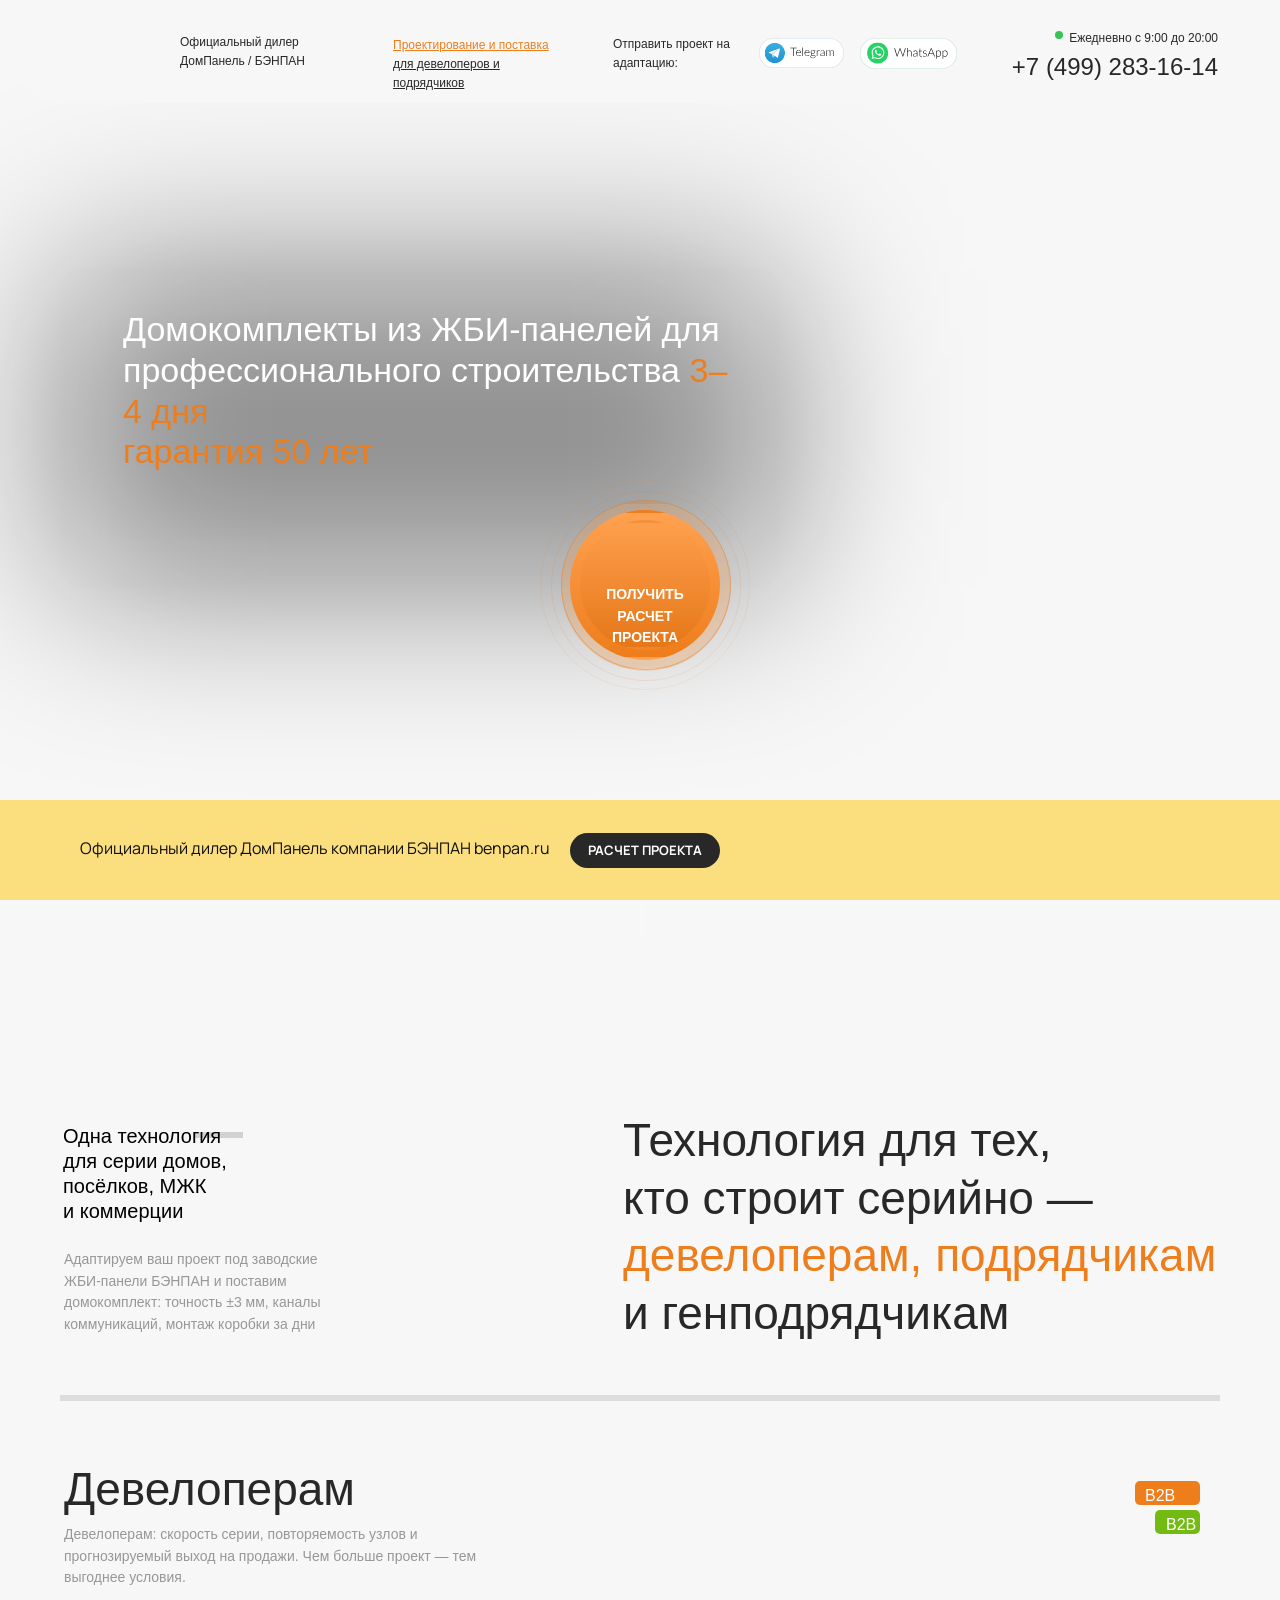
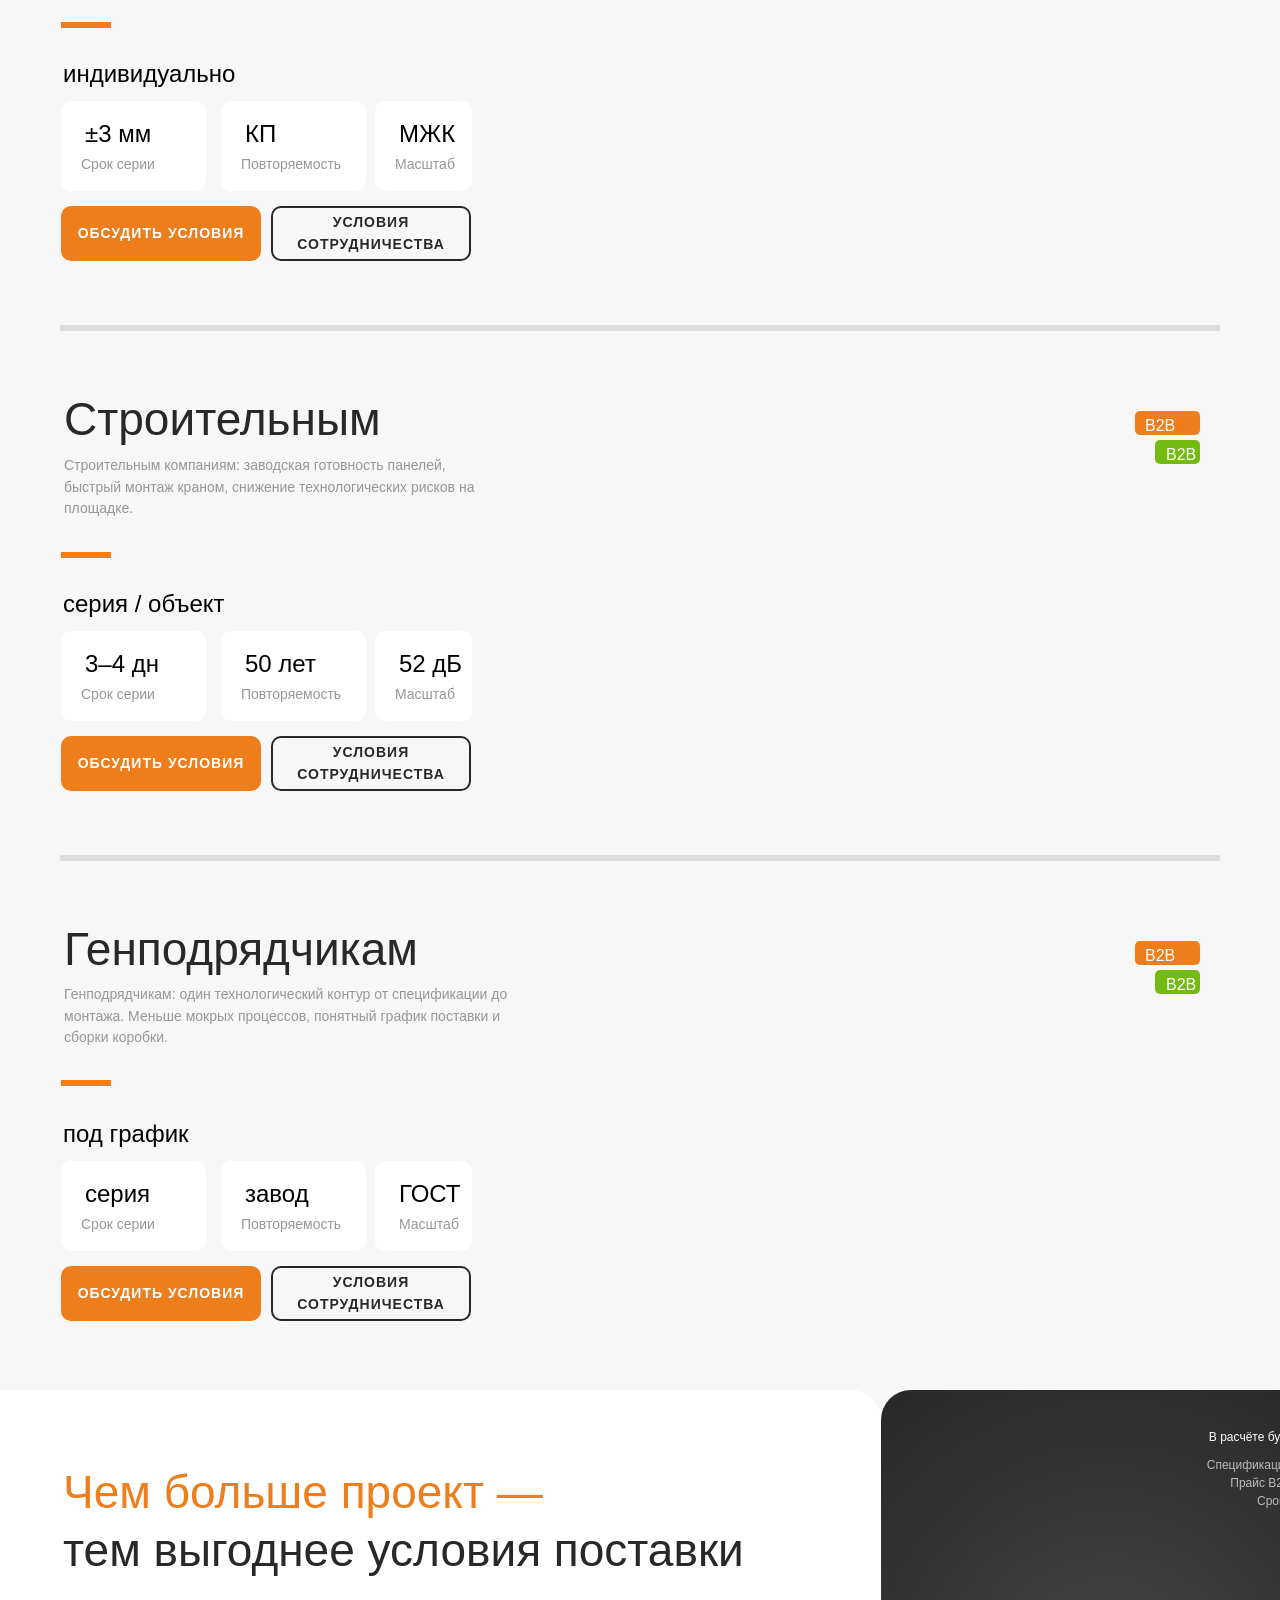
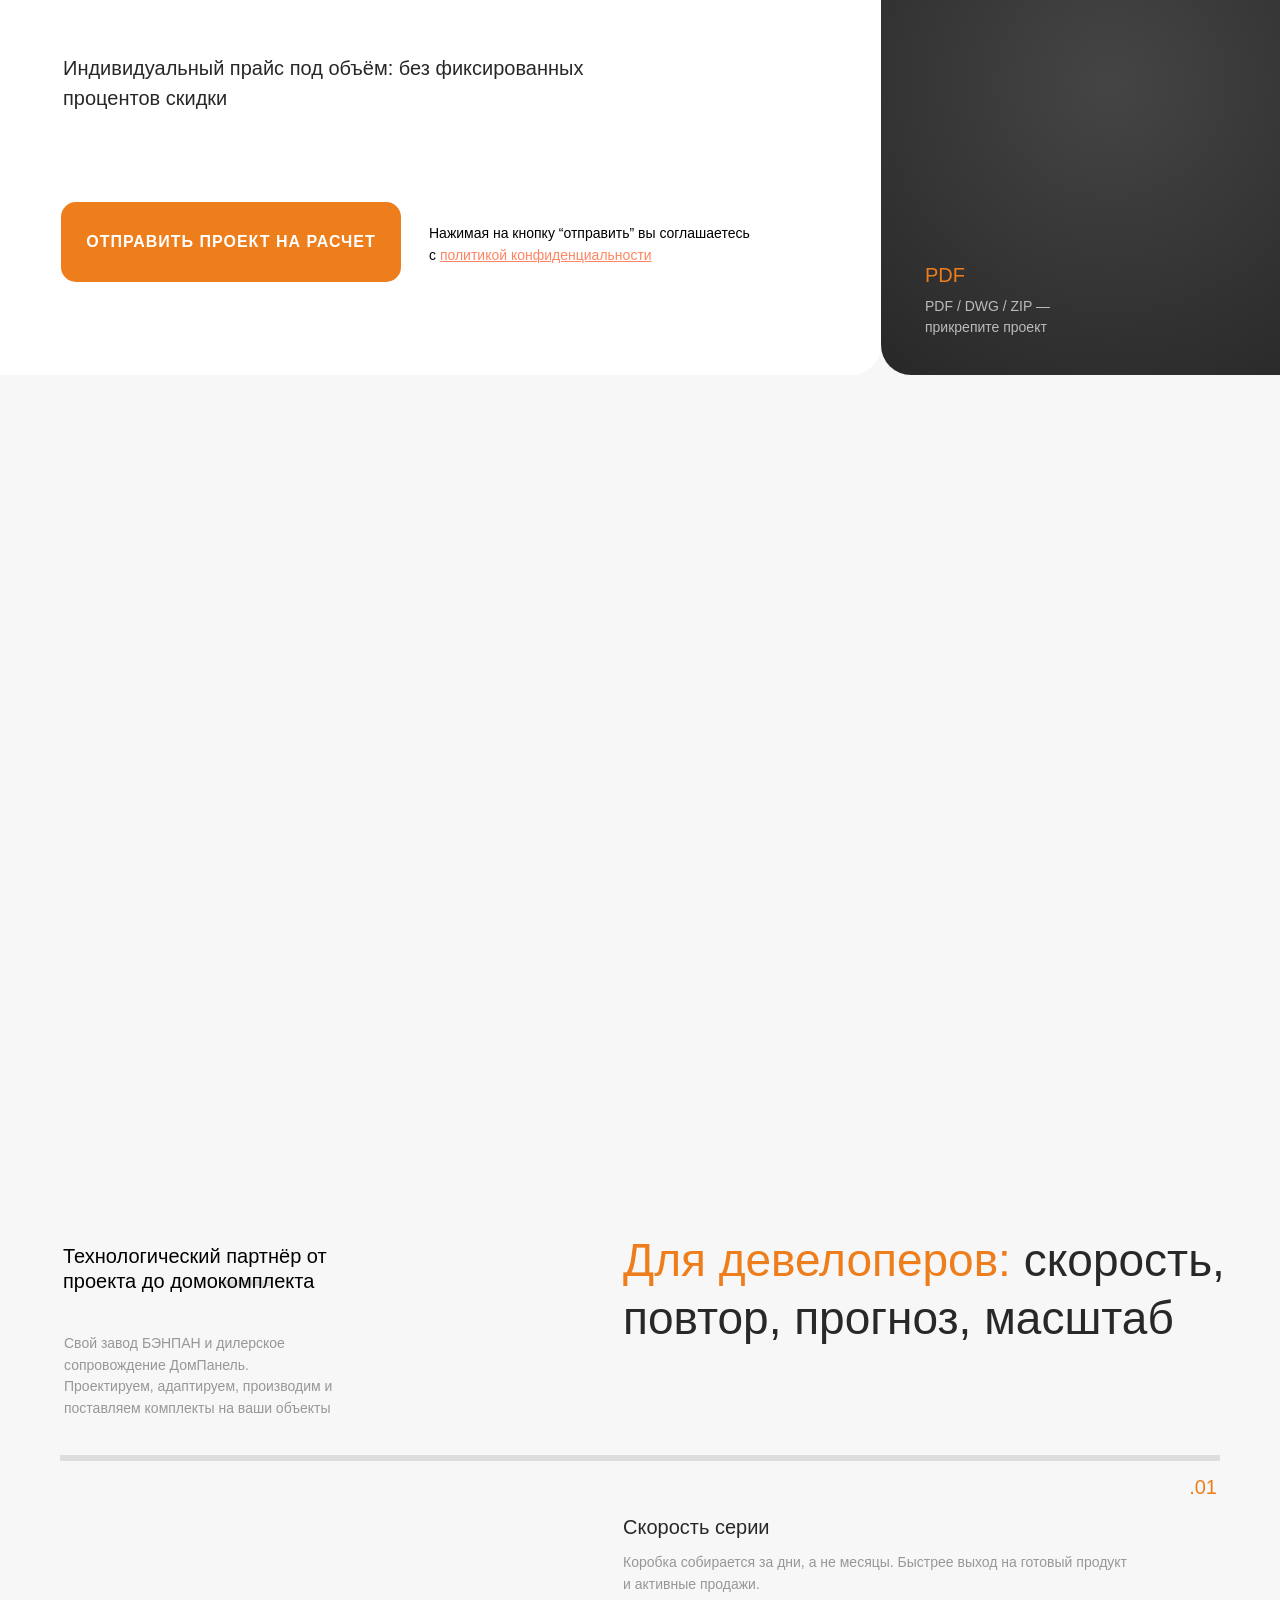
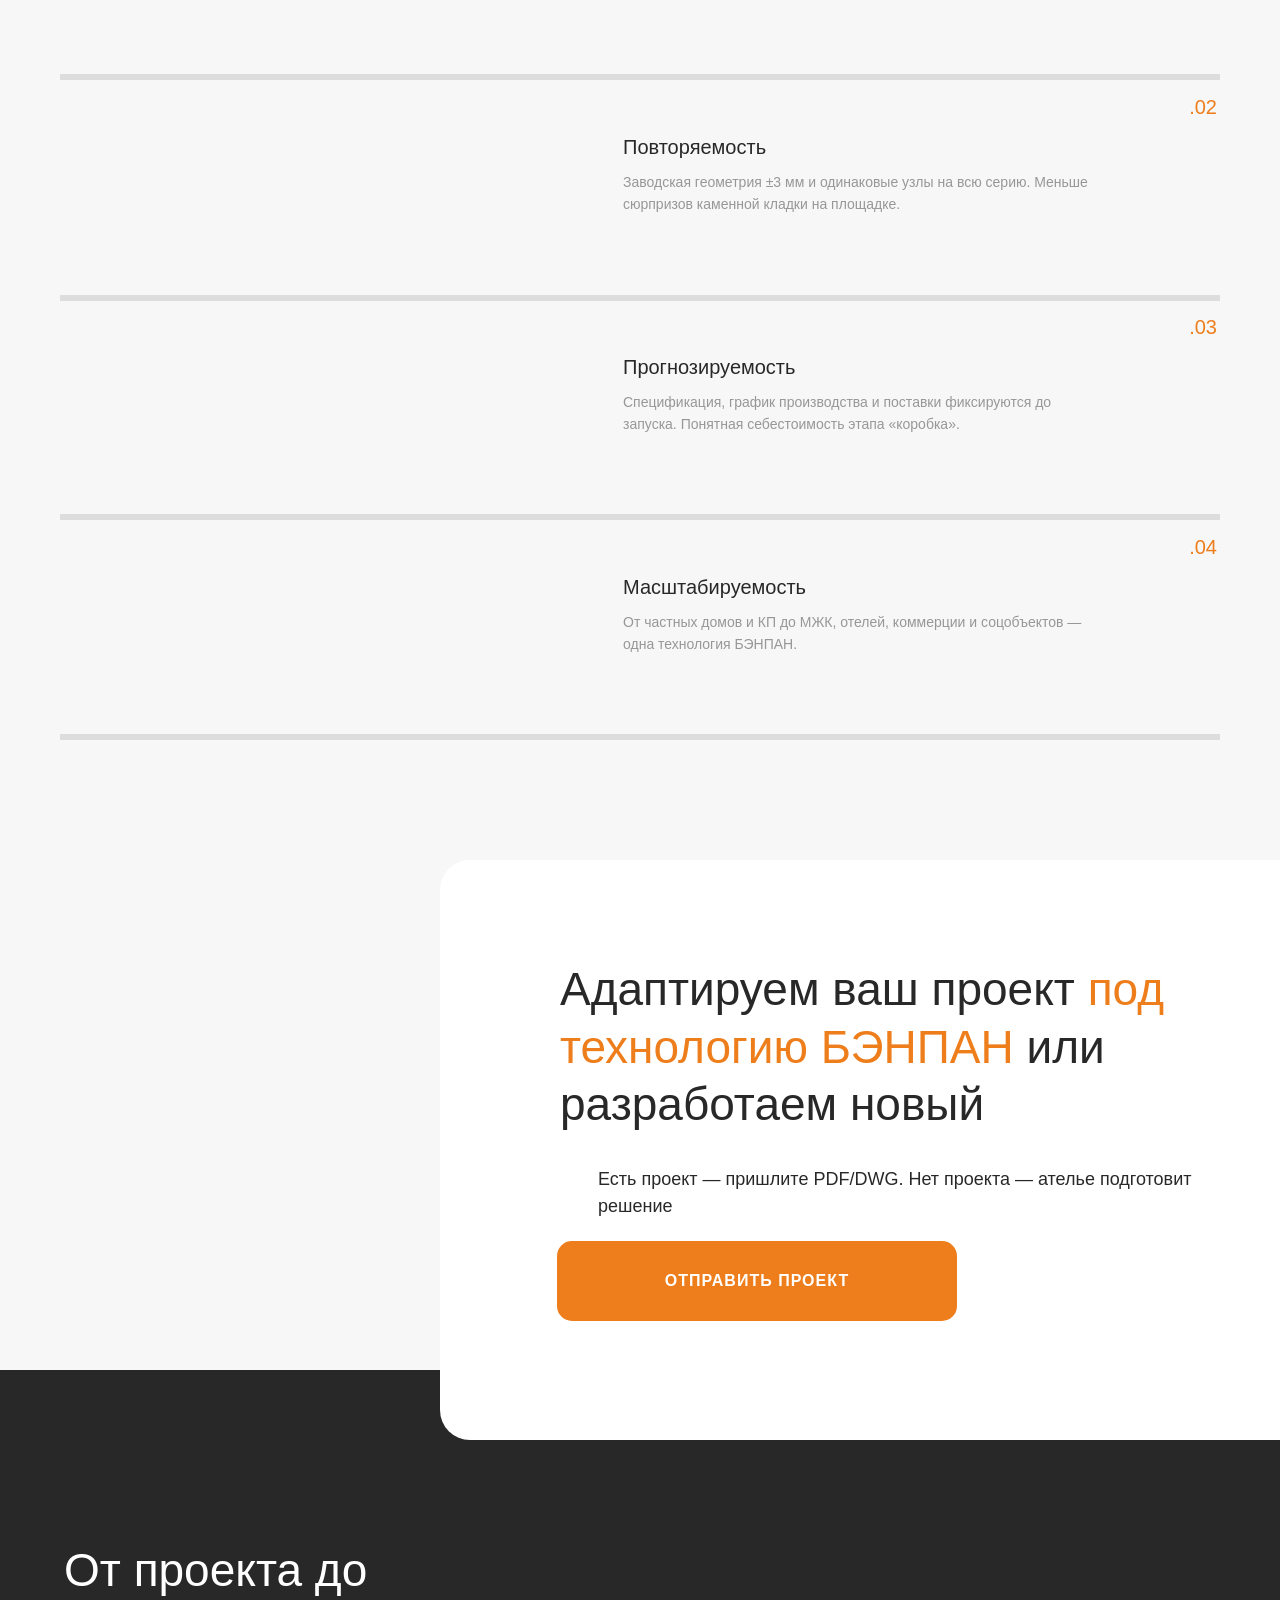
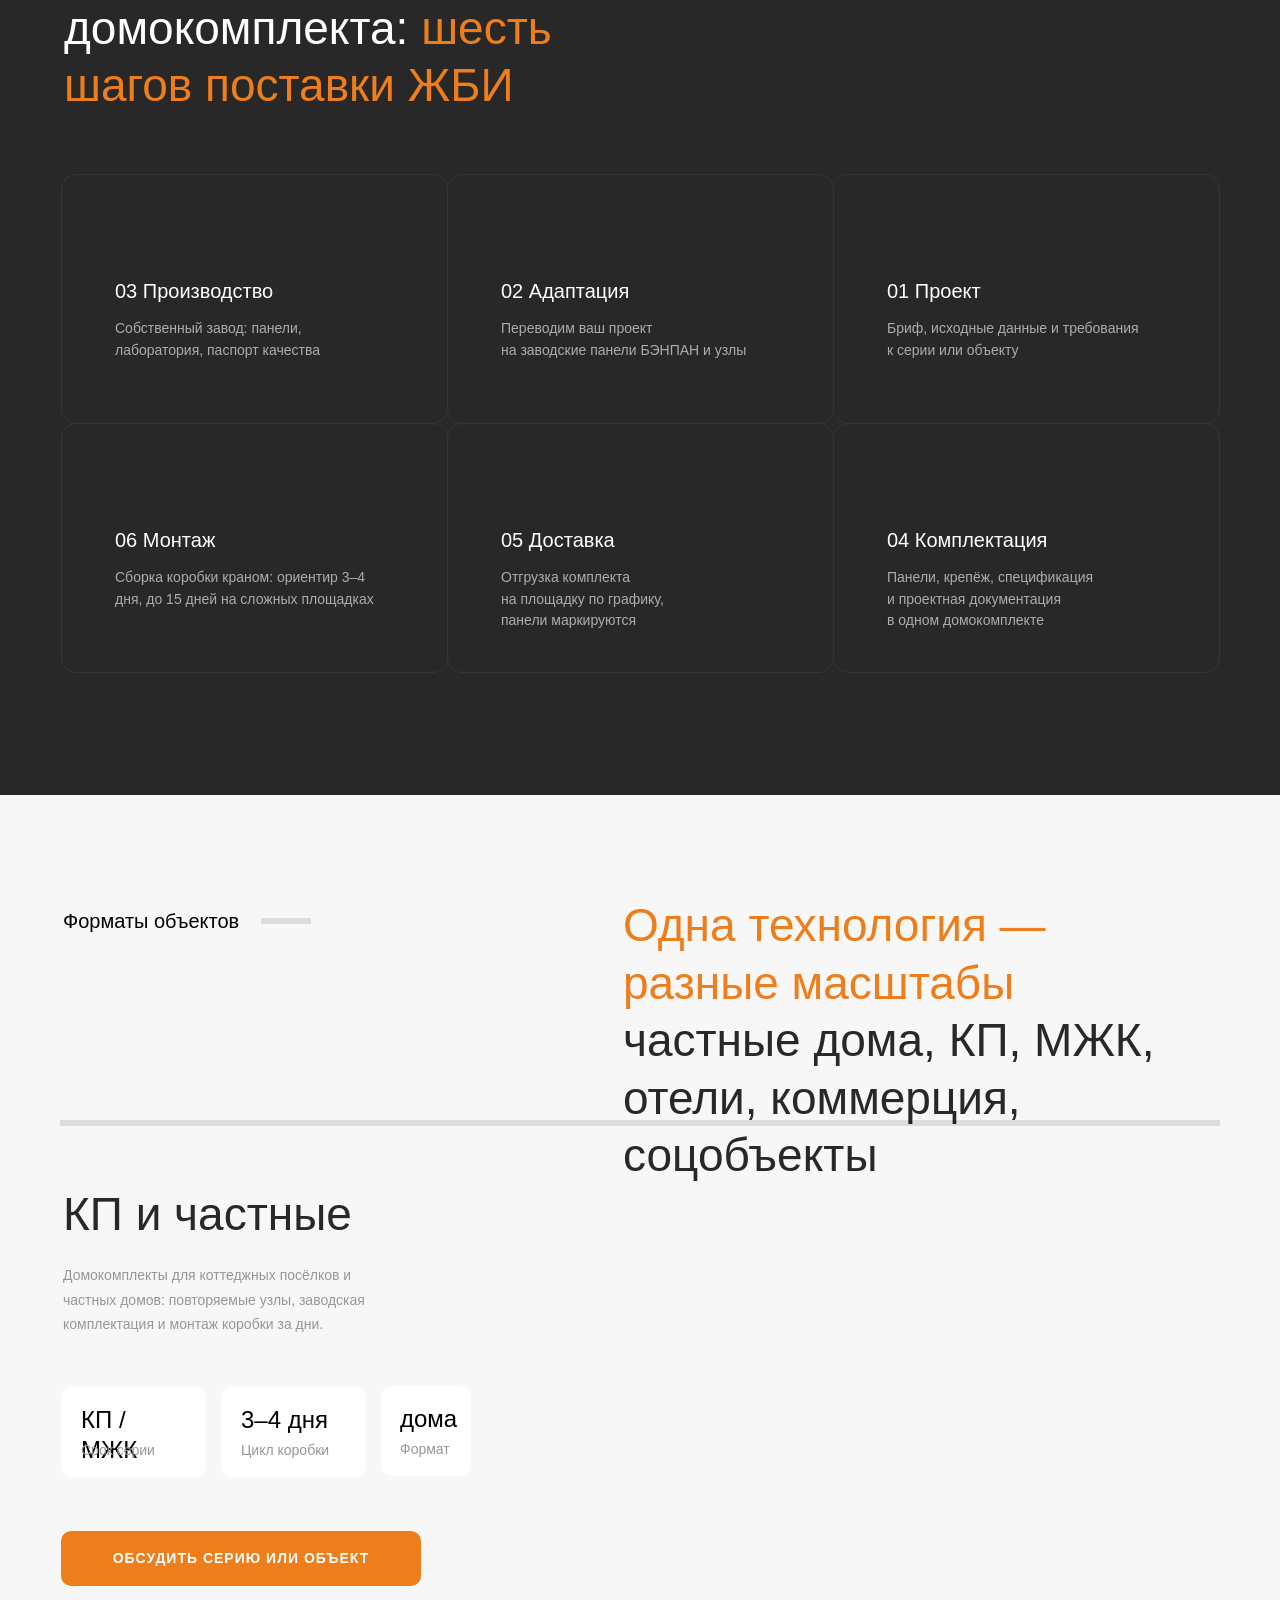
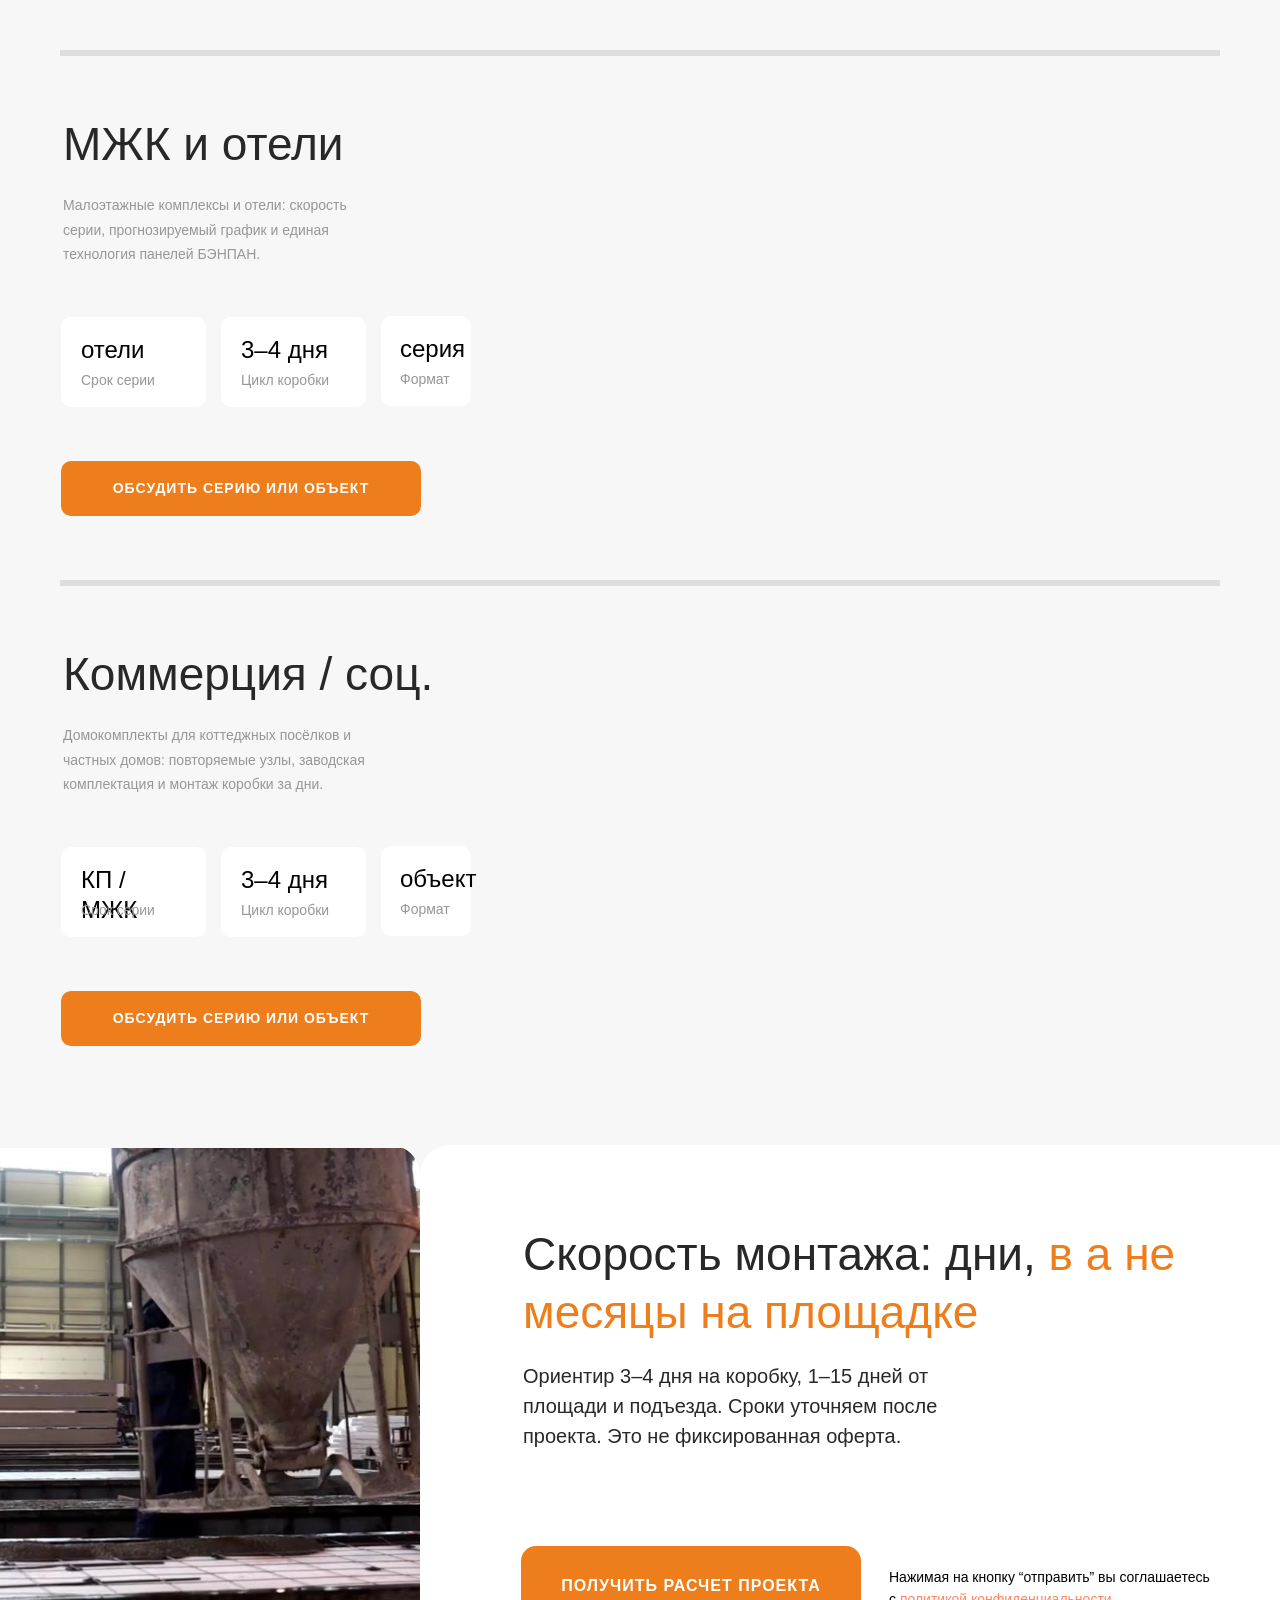
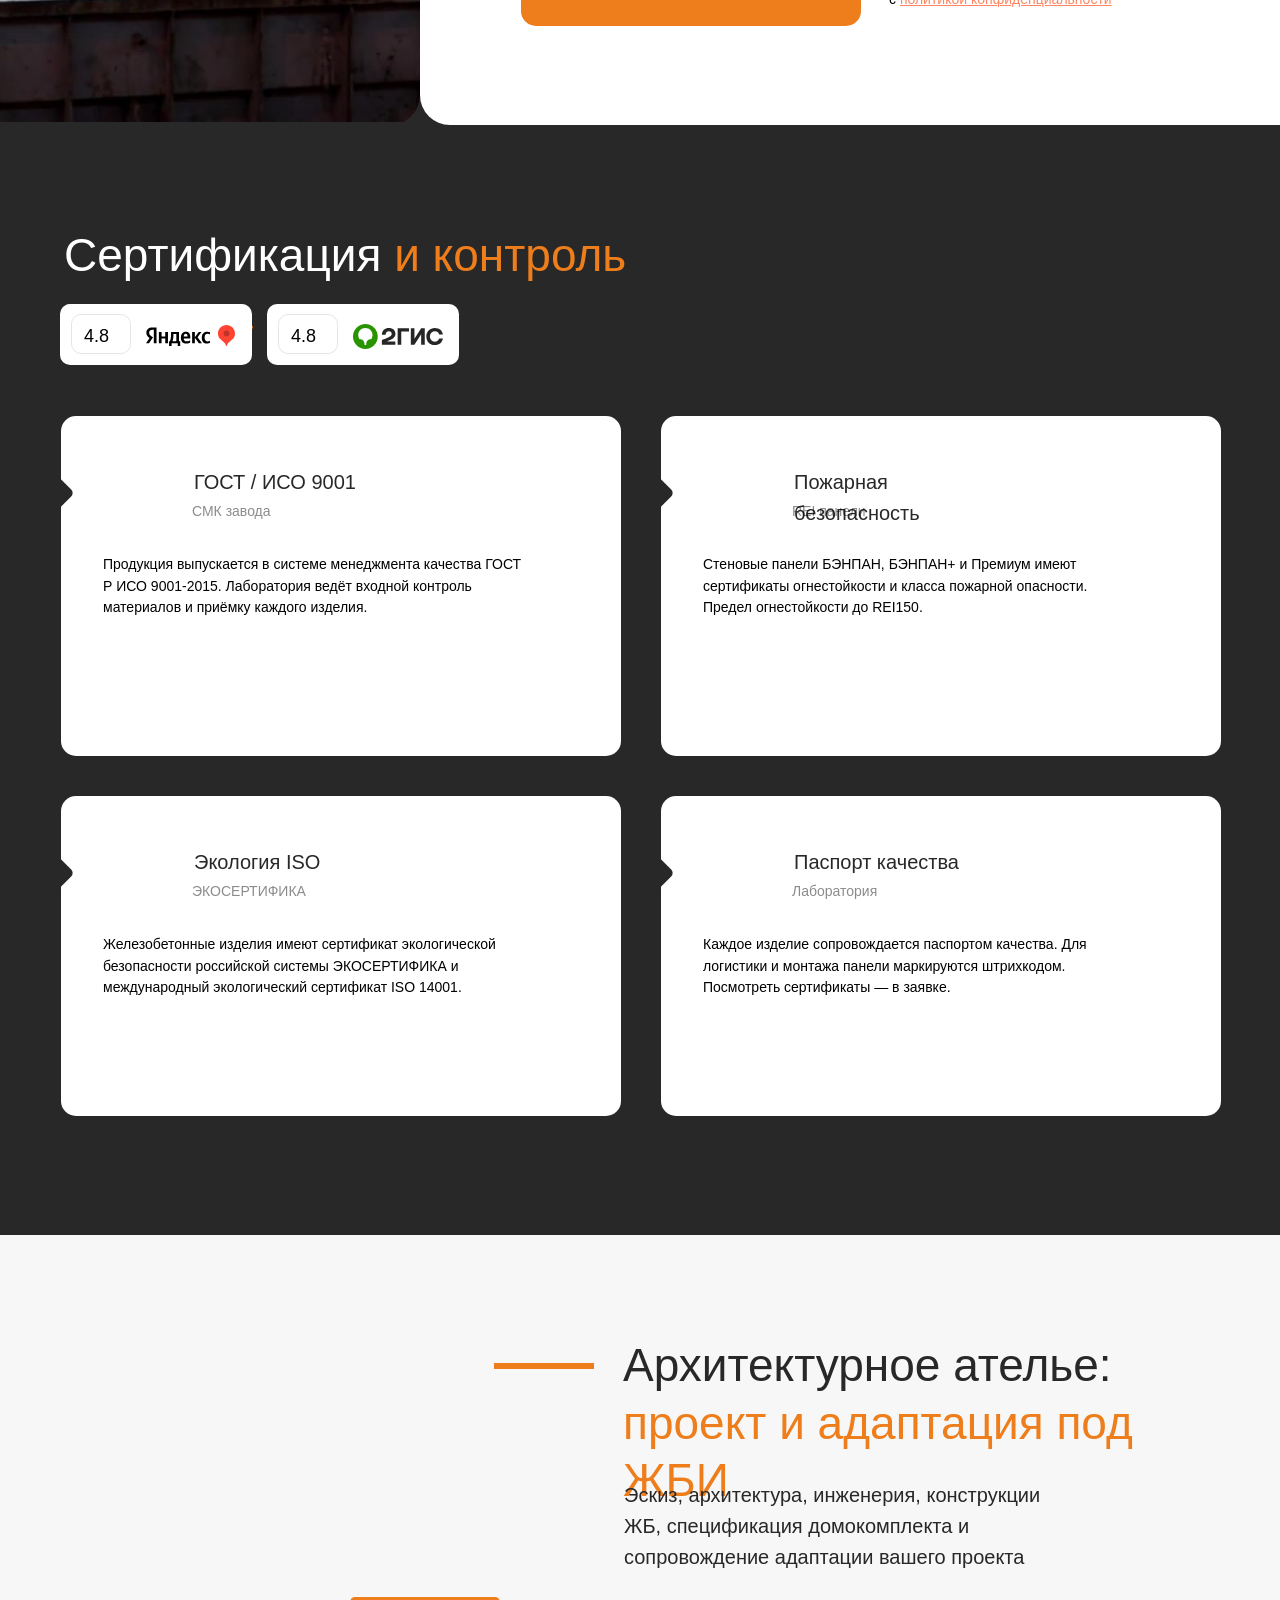
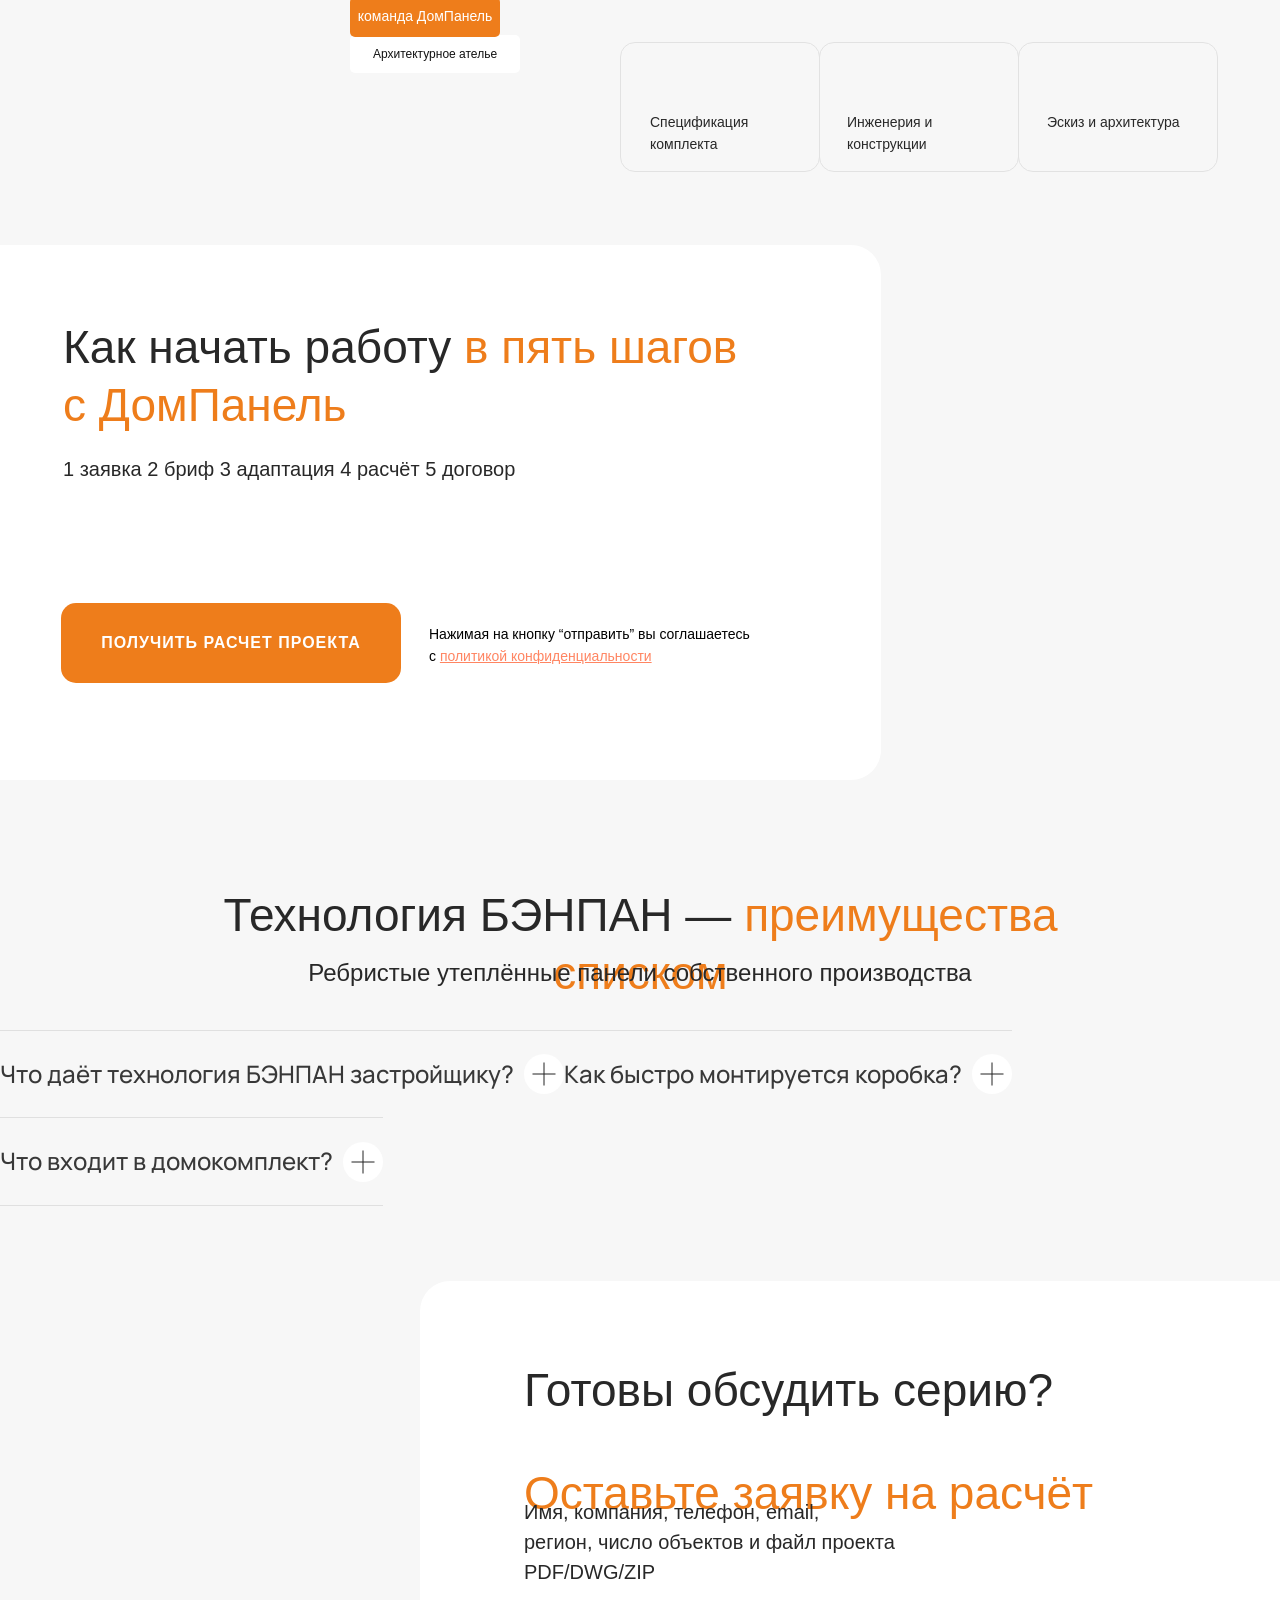
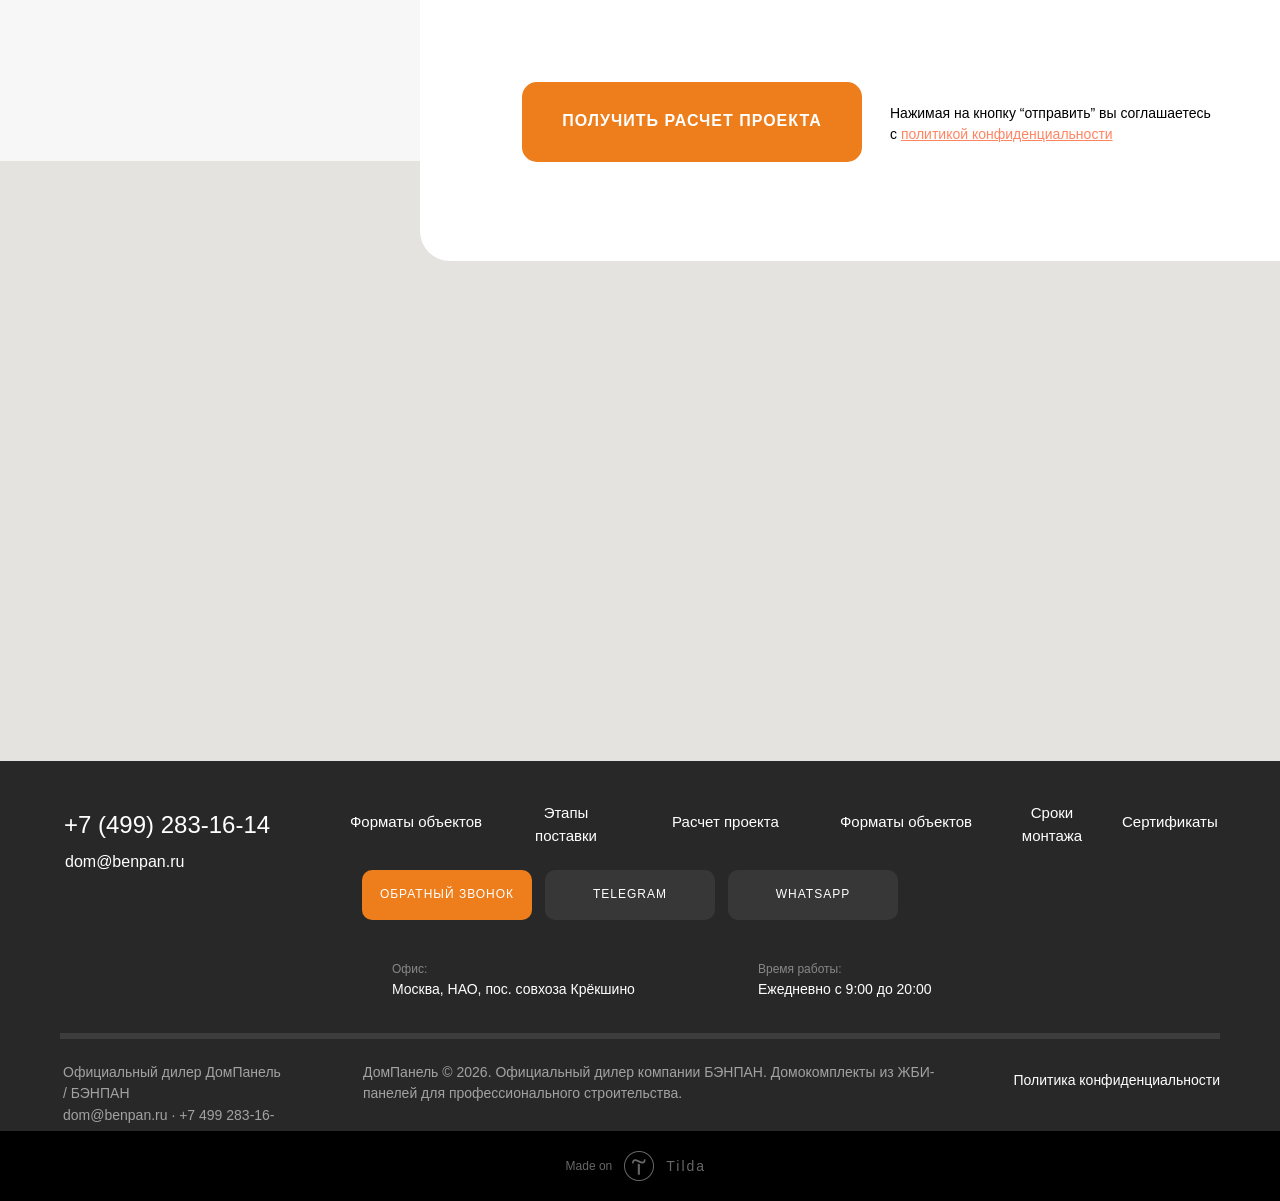
